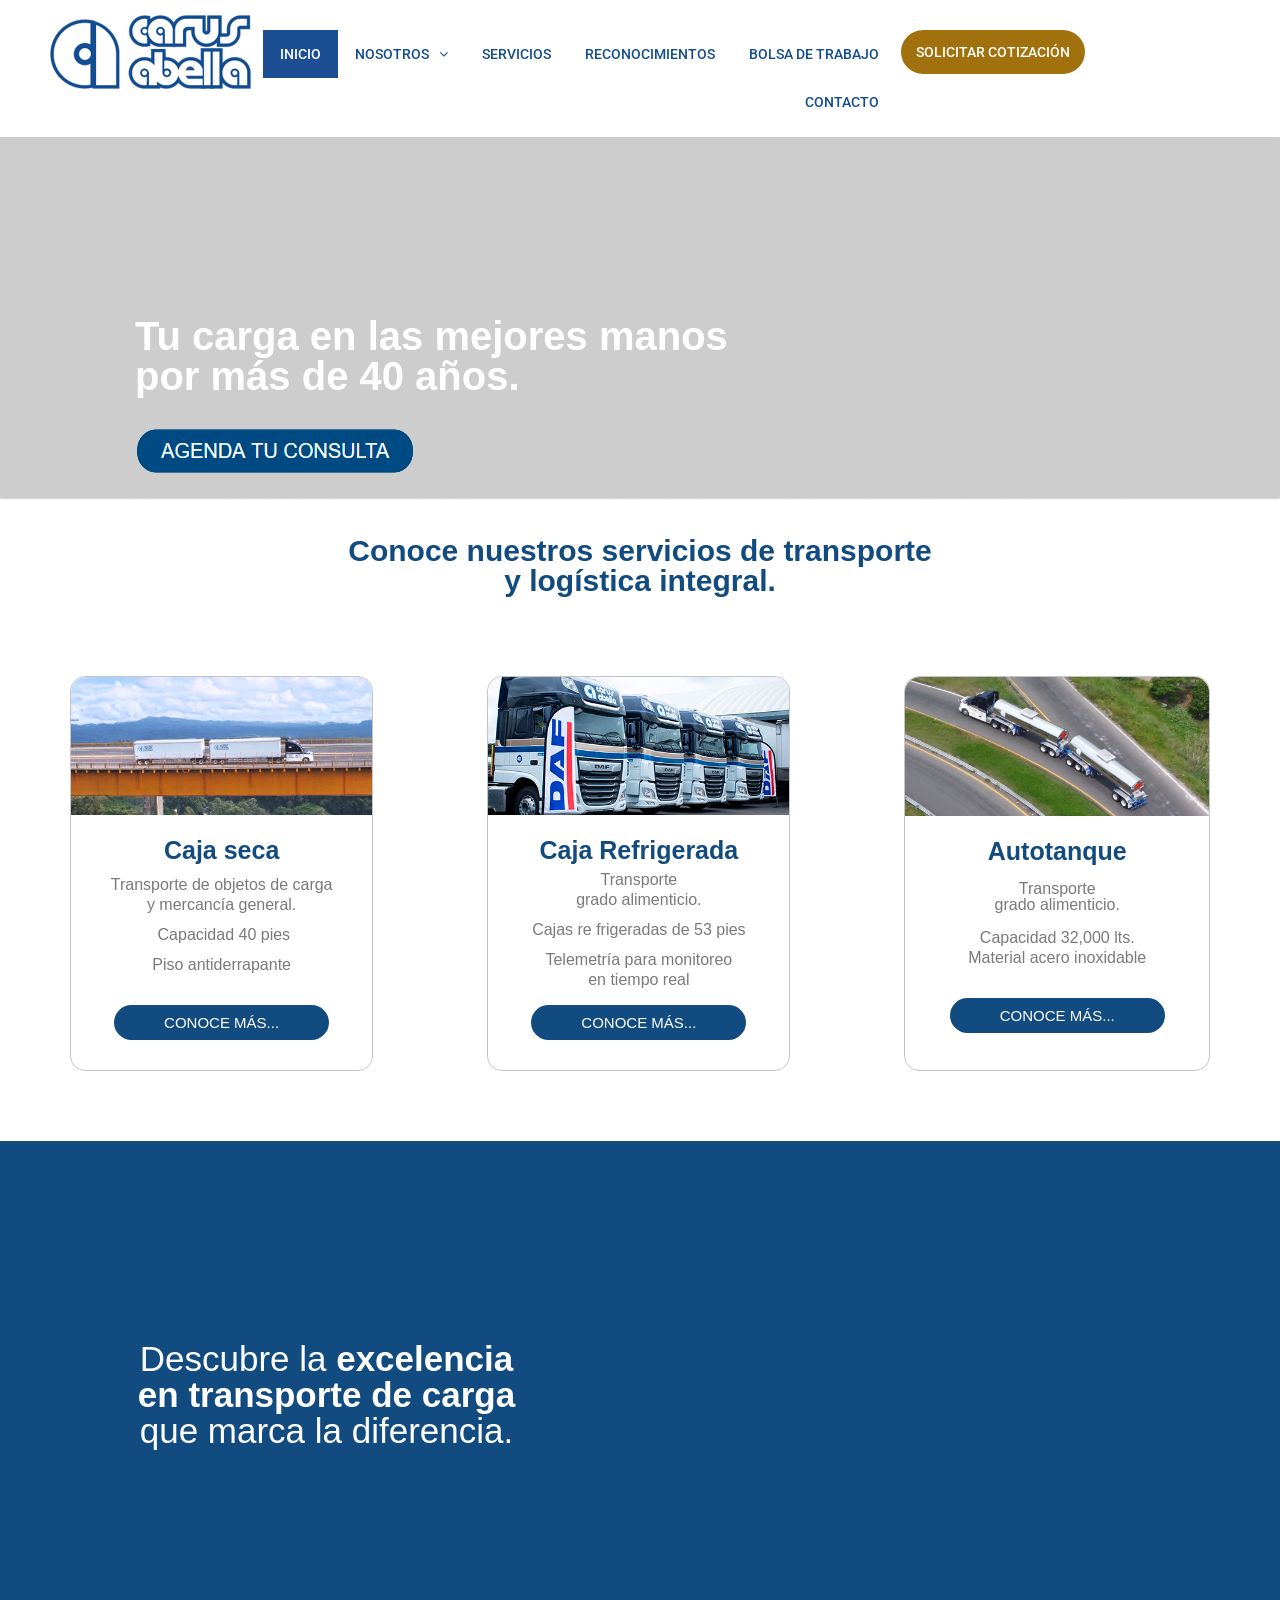
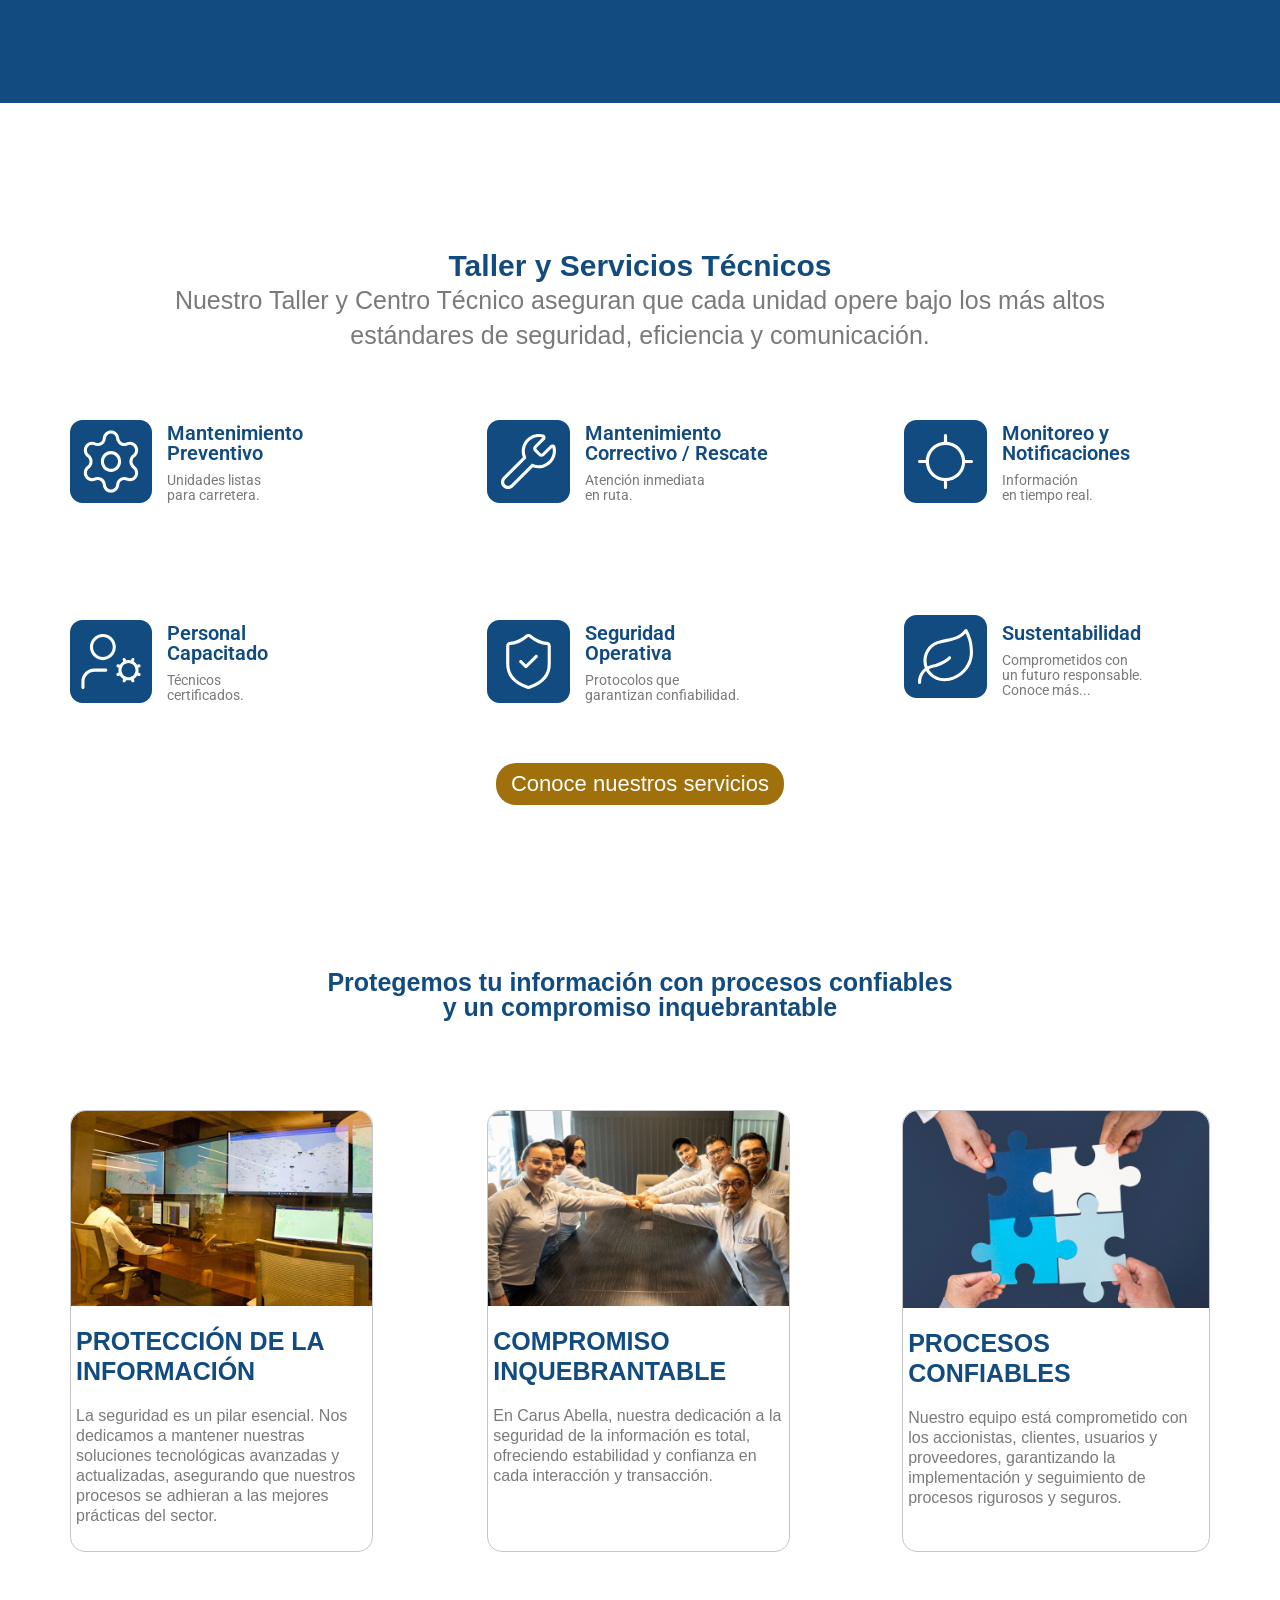
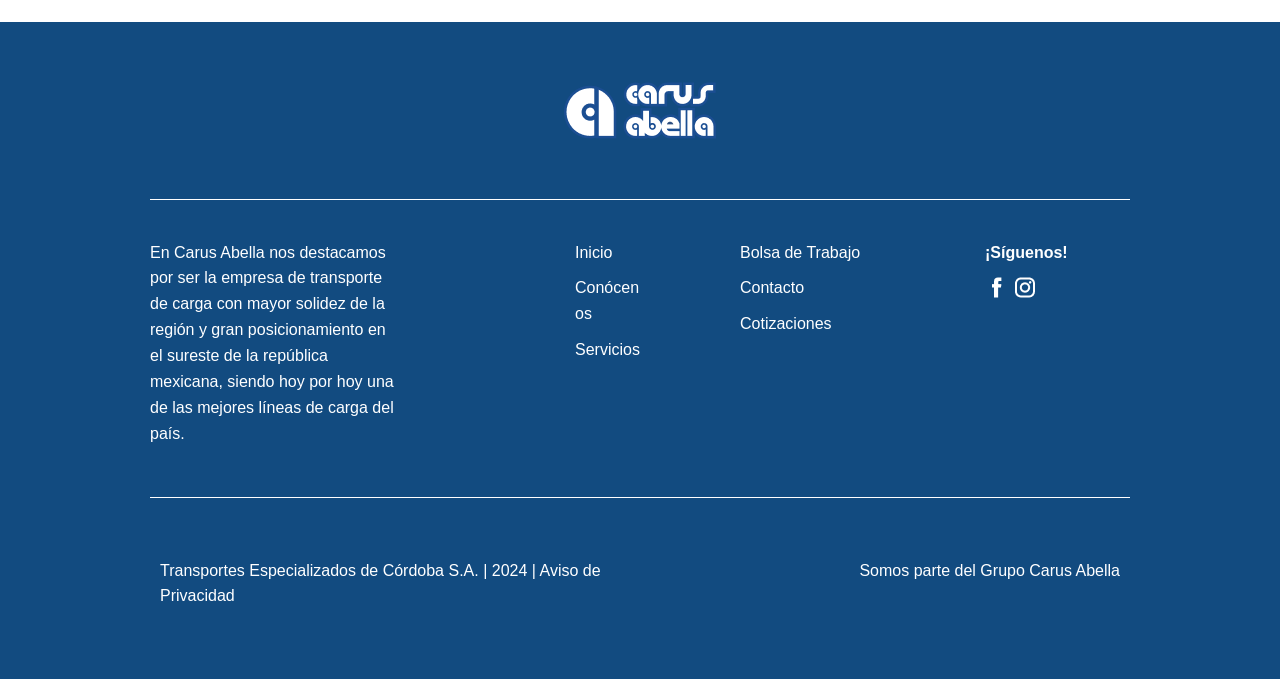
==== index.html @ 5cd4d8a4 "Subir archivos" ====
<!DOCTYPE html>
<html lang="es">

<head><meta charset="UTF-8">
	
	<meta name="viewport" content="width=device-width, initial-scale=1">
	<link rel="profile" href="http://gmpg.org/xfn/11">
		<title>Carus Abella</title>
<meta name="robots" content="max-image-preview:large">
<link rel="dns-prefetch" href="//fonts.googleapis.com">
<link rel="alternate" type="application/rss+xml" title="Carus Abella » Feed" href="./feed/index.html">
<link rel="alternate" type="application/rss+xml" title="Carus Abella » RSS de los comentarios" href="./comments/feed/index.html">
<link rel="alternate" title="oEmbed (JSON)" type="application/json+oembed" href="./wp-json/oembed/1.0/embed/index.html?url=.%2F%2F">
<link rel="alternate" title="oEmbed (XML)" type="text/xml+oembed" href="./wp-json/oembed/1.0/embed/index.html?url=.%2F%2F&amp;format=xml">
<style id="wp-img-auto-sizes-contain-inline-css">
img:is([sizes=auto i],[sizes^="auto," i]){contain-intrinsic-size:3000px 1500px}
/*# sourceURL=wp-img-auto-sizes-contain-inline-css */
</style>
<link rel="stylesheet" id="hfe-widgets-style-css" href="./wp-content/plugins/header-footer-elementor/inc/widgets-css/frontend.css?ver=2.8.8" media="all">
<link rel="stylesheet" id="bootstrap-css" href="./wp-content/themes/hestia/assets/bootstrap/css/bootstrap.min.css?ver=1.0.2" media="all">
<link rel="stylesheet" id="hestia-font-sizes-css" href="./wp-content/themes/hestia/assets/css/font-sizes.min.css?ver=3.1.8" media="all">
<style id="wp-emoji-styles-inline-css">

	img.wp-smiley, img.emoji {
		display: inline !important;
		border: none !important;
		box-shadow: none !important;
		height: 1em !important;
		width: 1em !important;
		margin: 0 0.07em !important;
		vertical-align: -0.1em !important;
		background: none !important;
		padding: 0 !important;
	}
/*# sourceURL=wp-emoji-styles-inline-css */
</style>
<style id="classic-theme-styles-inline-css">
/*! This file is auto-generated */
.wp-block-button__link{color:#fff;background-color:#32373c;border-radius:9999px;box-shadow:none;text-decoration:none;padding:calc(.667em + 2px) calc(1.333em + 2px);font-size:1.125em}.wp-block-file__button{background:#32373c;color:#fff;text-decoration:none}
/*# sourceURL=/wp-includes/css/classic-themes.min.css */
</style>
<link rel="stylesheet" id="bplugins-plyrio-css" href="./wp-content/plugins/html5-video-player/public/css/h5vp.css?ver=2.11.2" media="all">
<style id="safe-svg-svg-icon-style-inline-css">
.safe-svg-cover{text-align:center}.safe-svg-cover .safe-svg-inside{display:inline-block;max-width:100%}.safe-svg-cover svg{fill:currentColor;height:100%;max-height:100%;max-width:100%;width:100%}

/*# sourceURL=./wp-content/plugins/safe-svg/dist/safe-svg-block-frontend.css */
</style>
<link rel="stylesheet" id="h5vp-view-css" href="./wp-content/plugins/html5-video-player/build/blocks/view.css?ver=2.11.2" media="all">
<style id="global-styles-inline-css">
:root{--wp--preset--aspect-ratio--square: 1;--wp--preset--aspect-ratio--4-3: 4/3;--wp--preset--aspect-ratio--3-4: 3/4;--wp--preset--aspect-ratio--3-2: 3/2;--wp--preset--aspect-ratio--2-3: 2/3;--wp--preset--aspect-ratio--16-9: 16/9;--wp--preset--aspect-ratio--9-16: 9/16;--wp--preset--color--black: #000000;--wp--preset--color--cyan-bluish-gray: #abb8c3;--wp--preset--color--white: #ffffff;--wp--preset--color--pale-pink: #f78da7;--wp--preset--color--vivid-red: #cf2e2e;--wp--preset--color--luminous-vivid-orange: #ff6900;--wp--preset--color--luminous-vivid-amber: #fcb900;--wp--preset--color--light-green-cyan: #7bdcb5;--wp--preset--color--vivid-green-cyan: #00d084;--wp--preset--color--pale-cyan-blue: #8ed1fc;--wp--preset--color--vivid-cyan-blue: #0693e3;--wp--preset--color--vivid-purple: #9b51e0;--wp--preset--color--accent: #020000;--wp--preset--color--background-color: #ffffff;--wp--preset--color--header-gradient: #a81d84;--wp--preset--gradient--vivid-cyan-blue-to-vivid-purple: linear-gradient(135deg,rgb(6,147,227) 0%,rgb(155,81,224) 100%);--wp--preset--gradient--light-green-cyan-to-vivid-green-cyan: linear-gradient(135deg,rgb(122,220,180) 0%,rgb(0,208,130) 100%);--wp--preset--gradient--luminous-vivid-amber-to-luminous-vivid-orange: linear-gradient(135deg,rgb(252,185,0) 0%,rgb(255,105,0) 100%);--wp--preset--gradient--luminous-vivid-orange-to-vivid-red: linear-gradient(135deg,rgb(255,105,0) 0%,rgb(207,46,46) 100%);--wp--preset--gradient--very-light-gray-to-cyan-bluish-gray: linear-gradient(135deg,rgb(238,238,238) 0%,rgb(169,184,195) 100%);--wp--preset--gradient--cool-to-warm-spectrum: linear-gradient(135deg,rgb(74,234,220) 0%,rgb(151,120,209) 20%,rgb(207,42,186) 40%,rgb(238,44,130) 60%,rgb(251,105,98) 80%,rgb(254,248,76) 100%);--wp--preset--gradient--blush-light-purple: linear-gradient(135deg,rgb(255,206,236) 0%,rgb(152,150,240) 100%);--wp--preset--gradient--blush-bordeaux: linear-gradient(135deg,rgb(254,205,165) 0%,rgb(254,45,45) 50%,rgb(107,0,62) 100%);--wp--preset--gradient--luminous-dusk: linear-gradient(135deg,rgb(255,203,112) 0%,rgb(199,81,192) 50%,rgb(65,88,208) 100%);--wp--preset--gradient--pale-ocean: linear-gradient(135deg,rgb(255,245,203) 0%,rgb(182,227,212) 50%,rgb(51,167,181) 100%);--wp--preset--gradient--electric-grass: linear-gradient(135deg,rgb(202,248,128) 0%,rgb(113,206,126) 100%);--wp--preset--gradient--midnight: linear-gradient(135deg,rgb(2,3,129) 0%,rgb(40,116,252) 100%);--wp--preset--font-size--small: 13px;--wp--preset--font-size--medium: 20px;--wp--preset--font-size--large: 36px;--wp--preset--font-size--x-large: 42px;--wp--preset--spacing--20: 0.44rem;--wp--preset--spacing--30: 0.67rem;--wp--preset--spacing--40: 1rem;--wp--preset--spacing--50: 1.5rem;--wp--preset--spacing--60: 2.25rem;--wp--preset--spacing--70: 3.38rem;--wp--preset--spacing--80: 5.06rem;--wp--preset--shadow--natural: 6px 6px 9px rgba(0, 0, 0, 0.2);--wp--preset--shadow--deep: 12px 12px 50px rgba(0, 0, 0, 0.4);--wp--preset--shadow--sharp: 6px 6px 0px rgba(0, 0, 0, 0.2);--wp--preset--shadow--outlined: 6px 6px 0px -3px rgb(255, 255, 255), 6px 6px rgb(0, 0, 0);--wp--preset--shadow--crisp: 6px 6px 0px rgb(0, 0, 0);}:where(body) { margin: 0; }:where(.is-layout-flex){gap: 0.5em;}:where(.is-layout-grid){gap: 0.5em;}body .is-layout-flex{display: flex;}.is-layout-flex{flex-wrap: wrap;align-items: center;}.is-layout-flex > :is(*, div){margin: 0;}body .is-layout-grid{display: grid;}.is-layout-grid > :is(*, div){margin: 0;}body{padding-top: 0px;padding-right: 0px;padding-bottom: 0px;padding-left: 0px;}:root :where(.wp-element-button, .wp-block-button__link){background-color: #32373c;border-width: 0;color: #fff;font-family: inherit;font-size: inherit;font-style: inherit;font-weight: inherit;letter-spacing: inherit;line-height: inherit;padding-top: calc(0.667em + 2px);padding-right: calc(1.333em + 2px);padding-bottom: calc(0.667em + 2px);padding-left: calc(1.333em + 2px);text-decoration: none;text-transform: inherit;}.has-black-color{color: var(--wp--preset--color--black) !important;}.has-cyan-bluish-gray-color{color: var(--wp--preset--color--cyan-bluish-gray) !important;}.has-white-color{color: var(--wp--preset--color--white) !important;}.has-pale-pink-color{color: var(--wp--preset--color--pale-pink) !important;}.has-vivid-red-color{color: var(--wp--preset--color--vivid-red) !important;}.has-luminous-vivid-orange-color{color: var(--wp--preset--color--luminous-vivid-orange) !important;}.has-luminous-vivid-amber-color{color: var(--wp--preset--color--luminous-vivid-amber) !important;}.has-light-green-cyan-color{color: var(--wp--preset--color--light-green-cyan) !important;}.has-vivid-green-cyan-color{color: var(--wp--preset--color--vivid-green-cyan) !important;}.has-pale-cyan-blue-color{color: var(--wp--preset--color--pale-cyan-blue) !important;}.has-vivid-cyan-blue-color{color: var(--wp--preset--color--vivid-cyan-blue) !important;}.has-vivid-purple-color{color: var(--wp--preset--color--vivid-purple) !important;}.has-accent-color{color: var(--wp--preset--color--accent) !important;}.has-background-color-color{color: var(--wp--preset--color--background-color) !important;}.has-header-gradient-color{color: var(--wp--preset--color--header-gradient) !important;}.has-black-background-color{background-color: var(--wp--preset--color--black) !important;}.has-cyan-bluish-gray-background-color{background-color: var(--wp--preset--color--cyan-bluish-gray) !important;}.has-white-background-color{background-color: var(--wp--preset--color--white) !important;}.has-pale-pink-background-color{background-color: var(--wp--preset--color--pale-pink) !important;}.has-vivid-red-background-color{background-color: var(--wp--preset--color--vivid-red) !important;}.has-luminous-vivid-orange-background-color{background-color: var(--wp--preset--color--luminous-vivid-orange) !important;}.has-luminous-vivid-amber-background-color{background-color: var(--wp--preset--color--luminous-vivid-amber) !important;}.has-light-green-cyan-background-color{background-color: var(--wp--preset--color--light-green-cyan) !important;}.has-vivid-green-cyan-background-color{background-color: var(--wp--preset--color--vivid-green-cyan) !important;}.has-pale-cyan-blue-background-color{background-color: var(--wp--preset--color--pale-cyan-blue) !important;}.has-vivid-cyan-blue-background-color{background-color: var(--wp--preset--color--vivid-cyan-blue) !important;}.has-vivid-purple-background-color{background-color: var(--wp--preset--color--vivid-purple) !important;}.has-accent-background-color{background-color: var(--wp--preset--color--accent) !important;}.has-background-color-background-color{background-color: var(--wp--preset--color--background-color) !important;}.has-header-gradient-background-color{background-color: var(--wp--preset--color--header-gradient) !important;}.has-black-border-color{border-color: var(--wp--preset--color--black) !important;}.has-cyan-bluish-gray-border-color{border-color: var(--wp--preset--color--cyan-bluish-gray) !important;}.has-white-border-color{border-color: var(--wp--preset--color--white) !important;}.has-pale-pink-border-color{border-color: var(--wp--preset--color--pale-pink) !important;}.has-vivid-red-border-color{border-color: var(--wp--preset--color--vivid-red) !important;}.has-luminous-vivid-orange-border-color{border-color: var(--wp--preset--color--luminous-vivid-orange) !important;}.has-luminous-vivid-amber-border-color{border-color: var(--wp--preset--color--luminous-vivid-amber) !important;}.has-light-green-cyan-border-color{border-color: var(--wp--preset--color--light-green-cyan) !important;}.has-vivid-green-cyan-border-color{border-color: var(--wp--preset--color--vivid-green-cyan) !important;}.has-pale-cyan-blue-border-color{border-color: var(--wp--preset--color--pale-cyan-blue) !important;}.has-vivid-cyan-blue-border-color{border-color: var(--wp--preset--color--vivid-cyan-blue) !important;}.has-vivid-purple-border-color{border-color: var(--wp--preset--color--vivid-purple) !important;}.has-accent-border-color{border-color: var(--wp--preset--color--accent) !important;}.has-background-color-border-color{border-color: var(--wp--preset--color--background-color) !important;}.has-header-gradient-border-color{border-color: var(--wp--preset--color--header-gradient) !important;}.has-vivid-cyan-blue-to-vivid-purple-gradient-background{background: var(--wp--preset--gradient--vivid-cyan-blue-to-vivid-purple) !important;}.has-light-green-cyan-to-vivid-green-cyan-gradient-background{background: var(--wp--preset--gradient--light-green-cyan-to-vivid-green-cyan) !important;}.has-luminous-vivid-amber-to-luminous-vivid-orange-gradient-background{background: var(--wp--preset--gradient--luminous-vivid-amber-to-luminous-vivid-orange) !important;}.has-luminous-vivid-orange-to-vivid-red-gradient-background{background: var(--wp--preset--gradient--luminous-vivid-orange-to-vivid-red) !important;}.has-very-light-gray-to-cyan-bluish-gray-gradient-background{background: var(--wp--preset--gradient--very-light-gray-to-cyan-bluish-gray) !important;}.has-cool-to-warm-spectrum-gradient-background{background: var(--wp--preset--gradient--cool-to-warm-spectrum) !important;}.has-blush-light-purple-gradient-background{background: var(--wp--preset--gradient--blush-light-purple) !important;}.has-blush-bordeaux-gradient-background{background: var(--wp--preset--gradient--blush-bordeaux) !important;}.has-luminous-dusk-gradient-background{background: var(--wp--preset--gradient--luminous-dusk) !important;}.has-pale-ocean-gradient-background{background: var(--wp--preset--gradient--pale-ocean) !important;}.has-electric-grass-gradient-background{background: var(--wp--preset--gradient--electric-grass) !important;}.has-midnight-gradient-background{background: var(--wp--preset--gradient--midnight) !important;}.has-small-font-size{font-size: var(--wp--preset--font-size--small) !important;}.has-medium-font-size{font-size: var(--wp--preset--font-size--medium) !important;}.has-large-font-size{font-size: var(--wp--preset--font-size--large) !important;}.has-x-large-font-size{font-size: var(--wp--preset--font-size--x-large) !important;}
:root :where(.wp-block-icon svg){width: 24px;}
:where(.wp-block-post-template.is-layout-flex){gap: 1.25em;}:where(.wp-block-post-template.is-layout-grid){gap: 1.25em;}
:where(.wp-block-term-template.is-layout-flex){gap: 1.25em;}:where(.wp-block-term-template.is-layout-grid){gap: 1.25em;}
:where(.wp-block-columns.is-layout-flex){gap: 2em;}:where(.wp-block-columns.is-layout-grid){gap: 2em;}
:root :where(.wp-block-pullquote){font-size: 1.5em;line-height: 1.6;}
/*# sourceURL=global-styles-inline-css */
</style>
<link rel="stylesheet" id="menu-image-css" href="./wp-content/plugins/menu-image/includes/css/menu-image.css?ver=3.13" media="all">
<link rel="stylesheet" id="dashicons-css" href="./wp-includes/css/dashicons.min.css?ver=7.0" media="all">
<link rel="stylesheet" id="hfe-style-css" href="./wp-content/plugins/header-footer-elementor/assets/css/header-footer-elementor.css?ver=2.8.8" media="all">
<link rel="stylesheet" id="elementor-frontend-css" href="./wp-content/plugins/elementor/assets/css/frontend.min.css?ver=4.0.9" media="all">
<style id="elementor-frontend-inline-css">
.elementor-kit-5{--e-global-color-primary:#6EC1E4;--e-global-color-secondary:#54595F;--e-global-color-text:#7A7A7A;--e-global-color-accent:#61CE70;--e-global-typography-primary-font-family:"Roboto";--e-global-typography-primary-font-weight:600;--e-global-typography-secondary-font-family:"Roboto Slab";--e-global-typography-secondary-font-weight:400;--e-global-typography-text-font-family:"Roboto";--e-global-typography-text-font-weight:400;--e-global-typography-accent-font-family:"Roboto";--e-global-typography-accent-font-weight:500;}.elementor-section.elementor-section-boxed > .elementor-container{max-width:1140px;}.e-con{--container-max-width:1140px;}.elementor-widget:not(:last-child){margin-block-end:20px;}.elementor-element{--widgets-spacing:20px 20px;--widgets-spacing-row:20px;--widgets-spacing-column:20px;}{}h1.entry-title{display:var(--page-title-display);}@media(max-width:1024px){.elementor-section.elementor-section-boxed > .elementor-container{max-width:1024px;}.e-con{--container-max-width:1024px;}}@media(max-width:767px){.elementor-section.elementor-section-boxed > .elementor-container{max-width:767px;}.e-con{--container-max-width:767px;}}
.elementor-73 .elementor-element.elementor-element-17cefe1{transition:background 0.3s, border 0.3s, border-radius 0.3s, box-shadow 0.3s;}.elementor-73 .elementor-element.elementor-element-17cefe1 > .elementor-background-overlay{transition:background 0.3s, border-radius 0.3s, opacity 0.3s;}.elementor-widget-text-editor{font-family:var( --e-global-typography-text-font-family ), Sans-serif;font-weight:var( --e-global-typography-text-font-weight );color:var( --e-global-color-text );}.elementor-widget-text-editor.elementor-drop-cap-view-stacked .elementor-drop-cap{background-color:var( --e-global-color-primary );}.elementor-widget-text-editor.elementor-drop-cap-view-framed .elementor-drop-cap, .elementor-widget-text-editor.elementor-drop-cap-view-default .elementor-drop-cap{color:var( --e-global-color-primary );border-color:var( --e-global-color-primary );}.elementor-73 .elementor-element.elementor-element-6e03556 > .elementor-widget-container{padding:0px 0px 0px 135px;}.elementor-73 .elementor-element.elementor-element-6e03556{top:20vh;z-index:3;font-family:"Arial", Sans-serif;font-size:40px;font-weight:700;line-height:40px;color:#FFFFFF;}.elementor-73 .elementor-element.elementor-element-e4abe1d{transition:background 0.3s, border 0.3s, border-radius 0.3s, box-shadow 0.3s;margin-top:0px;margin-bottom:0px;padding:0px 0px 0px 0px;}.elementor-73 .elementor-element.elementor-element-e4abe1d > .elementor-background-overlay{transition:background 0.3s, border-radius 0.3s, opacity 0.3s;}.elementor-73 .elementor-element.elementor-element-7eb2061 > .elementor-element-populated{margin:-0px -0px -0px -0px;--e-column-margin-right:-0px;--e-column-margin-left:-0px;padding:0px 0px 0px 0px;}.elementor-73 .elementor-element.elementor-element-82d68b0 > .elementor-widget-container{margin:-120px 0px 0px 0px;}.elementor-73 .elementor-element.elementor-element-82d68b0 .elementor-wrapper{--video-aspect-ratio:2.33333;filter:brightness( 100% ) contrast( 100% ) saturate( 100% ) blur( 0px ) hue-rotate( 0deg );}.elementor-widget-image .widget-image-caption{color:var( --e-global-color-text );font-family:var( --e-global-typography-text-font-family ), Sans-serif;font-weight:var( --e-global-typography-text-font-weight );}body:not(.rtl) .elementor-73 .elementor-element.elementor-element-983b55d{left:0px;}body.rtl .elementor-73 .elementor-element.elementor-element-983b55d{right:0px;}.elementor-73 .elementor-element.elementor-element-983b55d{top:0px;z-index:1;}.elementor-73 .elementor-element.elementor-element-ad6b28a > .elementor-widget-container{padding:0px 0px 0px 135px;}body:not(.rtl) .elementor-73 .elementor-element.elementor-element-ad6b28a{left:0px;}body.rtl .elementor-73 .elementor-element.elementor-element-ad6b28a{right:0px;}.elementor-73 .elementor-element.elementor-element-ad6b28a{top:31vh;z-index:3;}.elementor-73 .elementor-element.elementor-element-fa18798:not(.elementor-motion-effects-element-type-background), .elementor-73 .elementor-element.elementor-element-fa18798 > .elementor-motion-effects-container > .elementor-motion-effects-layer{background-color:#FFFFFF;}.elementor-73 .elementor-element.elementor-element-fa18798{transition:background 0.3s, border 0.3s, border-radius 0.3s, box-shadow 0.3s;margin-top:-130px;margin-bottom:0px;}.elementor-73 .elementor-element.elementor-element-fa18798 > .elementor-background-overlay{transition:background 0.3s, border-radius 0.3s, opacity 0.3s;}.elementor-73 .elementor-element.elementor-element-ea4f70c{--spacer-size:50px;}.elementor-73 .elementor-element.elementor-element-afc89ee:not(.elementor-motion-effects-element-type-background), .elementor-73 .elementor-element.elementor-element-afc89ee > .elementor-motion-effects-container > .elementor-motion-effects-layer{background-color:#FFFFFF;}.elementor-73 .elementor-element.elementor-element-afc89ee{transition:background 0.3s, border 0.3s, border-radius 0.3s, box-shadow 0.3s;}.elementor-73 .elementor-element.elementor-element-afc89ee > .elementor-background-overlay{transition:background 0.3s, border-radius 0.3s, opacity 0.3s;}.elementor-73 .elementor-element.elementor-element-81de5d1{text-align:center;font-family:"Arial", Sans-serif;font-size:30px;font-weight:400;line-height:30px;}.elementor-73 .elementor-element.elementor-element-9777c4f{--spacer-size:50px;}.elementor-73 .elementor-element.elementor-element-eb879f0 > .elementor-element-populated{border-style:solid;border-width:1px 1px 1px 1px;border-color:#C5C5C9;}.elementor-73 .elementor-element.elementor-element-eb879f0 > .elementor-element-populated, .elementor-73 .elementor-element.elementor-element-eb879f0 > .elementor-element-populated > .elementor-background-overlay, .elementor-73 .elementor-element.elementor-element-eb879f0 > .elementor-background-slideshow{border-radius:15px 15px 15px 15px;}.elementor-73 .elementor-element.elementor-element-b59f203 img{border-radius:15px 15px 0px 0px;}.elementor-73 .elementor-element.elementor-element-1a89e5e > .elementor-widget-container{margin:0px 0px -15px 0px;}.elementor-73 .elementor-element.elementor-element-1a89e5e{text-align:center;font-family:"Arial", Sans-serif;font-size:25px;font-weight:400;line-height:30px;}.elementor-73 .elementor-element.elementor-element-4912856 > .elementor-widget-container{margin:0px 0px -15px 0px;}.elementor-73 .elementor-element.elementor-element-4912856{text-align:center;font-family:"Arial", Sans-serif;font-size:16px;font-weight:400;line-height:10px;}.elementor-73 .elementor-element.elementor-element-c3e8e56{text-align:center;font-family:"Arial", Sans-serif;font-size:16px;font-weight:400;line-height:20px;}.elementor-widget-button .elementor-button{background-color:var( --e-global-color-accent );font-family:var( --e-global-typography-accent-font-family ), Sans-serif;font-weight:var( --e-global-typography-accent-font-weight );}.elementor-73 .elementor-element.elementor-element-d89ccbf .elementor-button{background-color:#124B80;font-family:"Arial", Sans-serif;font-size:15px;font-weight:normal;border-radius:20px 20px 20px 20px;padding:10px 50px 10px 50px;}.elementor-73 .elementor-element.elementor-element-d89ccbf > .elementor-widget-container{padding:0px 0px 30px 0px;}.elementor-73 .elementor-element.elementor-element-f102856 > .elementor-element-populated{border-style:solid;border-width:1px 1px 1px 1px;border-color:#C5C5C9;}.elementor-73 .elementor-element.elementor-element-f102856 > .elementor-element-populated, .elementor-73 .elementor-element.elementor-element-f102856 > .elementor-element-populated > .elementor-background-overlay, .elementor-73 .elementor-element.elementor-element-f102856 > .elementor-background-slideshow{border-radius:15px 15px 15px 15px;}.elementor-73 .elementor-element.elementor-element-7b02eaa img{border-radius:15px 15px 0px 0px;}.elementor-73 .elementor-element.elementor-element-a23c271 > .elementor-widget-container{margin:0px 0px -15px 0px;}.elementor-73 .elementor-element.elementor-element-a23c271{text-align:center;font-family:"Arial", Sans-serif;font-size:25px;font-weight:400;line-height:30px;}.elementor-73 .elementor-element.elementor-element-9a52db9 > .elementor-widget-container{margin:0px 0px -15px 0px;}.elementor-73 .elementor-element.elementor-element-9a52db9{text-align:center;font-family:"Arial", Sans-serif;font-size:16px;font-weight:400;line-height:20px;}.elementor-73 .elementor-element.elementor-element-cc590b9 .elementor-button{background-color:#124B80;font-family:"Arial", Sans-serif;font-size:15px;font-weight:500;border-radius:20px 20px 20px 20px;padding:10px 50px 10px 50px;}.elementor-73 .elementor-element.elementor-element-cc590b9 > .elementor-widget-container{padding:0px 0px 0px 0px;}.elementor-73 .elementor-element.elementor-element-347247f > .elementor-element-populated{border-style:solid;border-width:1px 1px 1px 1px;border-color:#C5C5C9;}.elementor-73 .elementor-element.elementor-element-347247f > .elementor-element-populated, .elementor-73 .elementor-element.elementor-element-347247f > .elementor-element-populated > .elementor-background-overlay, .elementor-73 .elementor-element.elementor-element-347247f > .elementor-background-slideshow{border-radius:15px 15px 15px 15px;}.elementor-73 .elementor-element.elementor-element-a77747b img{border-radius:15px 15px 0px 0px;}.elementor-73 .elementor-element.elementor-element-09e9373 > .elementor-widget-container{margin:0px 0px -15px 0px;}.elementor-73 .elementor-element.elementor-element-09e9373{text-align:center;font-family:"Arial", Sans-serif;font-size:25px;font-weight:400;line-height:30px;}.elementor-73 .elementor-element.elementor-element-00f8475 > .elementor-widget-container{margin:0px 0px -15px 0px;}.elementor-73 .elementor-element.elementor-element-00f8475{text-align:center;font-family:"Arial", Sans-serif;font-size:16px;font-weight:400;line-height:16px;}.elementor-73 .elementor-element.elementor-element-1e71da2{text-align:center;font-family:"Arial", Sans-serif;font-size:16px;font-weight:400;line-height:20px;}.elementor-73 .elementor-element.elementor-element-a37f6b7 .elementor-button{background-color:#124B80;font-family:"Arial", Sans-serif;font-size:15px;font-weight:500;border-radius:20px 20px 20px 20px;padding:10px 50px 10px 50px;}.elementor-73 .elementor-element.elementor-element-a37f6b7 > .elementor-widget-container{padding:0px 0px 0px 0px;}.elementor-73 .elementor-element.elementor-element-b294ad8{--spacer-size:50px;}.elementor-73 .elementor-element.elementor-element-ce2241d:not(.elementor-motion-effects-element-type-background), .elementor-73 .elementor-element.elementor-element-ce2241d > .elementor-motion-effects-container > .elementor-motion-effects-layer{background-color:#124B80;}.elementor-73 .elementor-element.elementor-element-ce2241d{transition:background 0.3s, border 0.3s, border-radius 0.3s, box-shadow 0.3s;padding:100px 0px 100px 0px;}.elementor-73 .elementor-element.elementor-element-ce2241d > .elementor-background-overlay{transition:background 0.3s, border-radius 0.3s, opacity 0.3s;}.elementor-73 .elementor-element.elementor-element-8644e7a{--spacer-size:70px;}.elementor-73 .elementor-element.elementor-element-3e06cd6{text-align:center;font-family:"Arial", Sans-serif;font-size:35px;font-weight:400;line-height:36px;color:#FFFFFF;}.elementor-73 .elementor-element.elementor-element-26ecc69{--spacer-size:50px;}.elementor-73 .elementor-element.elementor-element-1ba20b0 .elementor-wrapper{--video-aspect-ratio:1.77777;}.elementor-73 .elementor-element.elementor-element-3437fd5{--spacer-size:50px;}.elementor-73 .elementor-element.elementor-element-43aa622{--spacer-size:50px;}.elementor-73 .elementor-element.elementor-element-143c55b > .elementor-widget-container{margin:0px 0px -20px 0px;padding:0px 0px 0px 0px;}.elementor-73 .elementor-element.elementor-element-143c55b{text-align:center;font-family:"Arial", Sans-serif;font-size:30px;font-weight:400;line-height:25px;}.elementor-73 .elementor-element.elementor-element-45da916{text-align:center;font-family:"Arial", Sans-serif;font-size:25px;font-weight:400;line-height:25px;}.elementor-73 .elementor-element.elementor-element-f67c7e2{padding:0px 0px 100px 0px;}.elementor-73 .elementor-element.elementor-element-dd5d895 > .elementor-element-populated{border-style:none;}.elementor-73 .elementor-element.elementor-element-dd5d895 > .elementor-element-populated, .elementor-73 .elementor-element.elementor-element-dd5d895 > .elementor-element-populated > .elementor-background-overlay, .elementor-73 .elementor-element.elementor-element-dd5d895 > .elementor-background-slideshow{border-radius:15px 15px 15px 15px;}.elementor-widget-image-box .elementor-image-box-title{font-family:var( --e-global-typography-primary-font-family ), Sans-serif;font-weight:var( --e-global-typography-primary-font-weight );color:var( --e-global-color-primary );}.elementor-widget-image-box:has(:hover) .elementor-image-box-title,
					 .elementor-widget-image-box:has(:focus) .elementor-image-box-title{color:var( --e-global-color-primary );}.elementor-widget-image-box .elementor-image-box-description{font-family:var( --e-global-typography-text-font-family ), Sans-serif;font-weight:var( --e-global-typography-text-font-weight );color:var( --e-global-color-text );}.elementor-73 .elementor-element.elementor-element-383cc22.elementor-position-right .elementor-image-box-img{margin-left:15px;}.elementor-73 .elementor-element.elementor-element-383cc22.elementor-position-left .elementor-image-box-img{margin-right:15px;}.elementor-73 .elementor-element.elementor-element-383cc22.elementor-position-top .elementor-image-box-img{margin-bottom:15px;}.elementor-73 .elementor-element.elementor-element-383cc22 .elementor-image-box-wrapper .elementor-image-box-img{width:40%;}.elementor-73 .elementor-element.elementor-element-383cc22 .elementor-image-box-img img{transition-duration:0.3s;}.elementor-73 .elementor-element.elementor-element-383cc22 .elementor-image-box-title{font-family:"Roboto", Sans-serif;font-size:20px;font-weight:600;line-height:20px;color:#124B80;}.elementor-73 .elementor-element.elementor-element-383cc22:has(:hover) .elementor-image-box-title,
					 .elementor-73 .elementor-element.elementor-element-383cc22:has(:focus) .elementor-image-box-title{color:#124B80;}.elementor-73 .elementor-element.elementor-element-383cc22 .elementor-image-box-description{font-family:"Roboto", Sans-serif;font-weight:400;line-height:15px;}.elementor-73 .elementor-element.elementor-element-a0d5b8a > .elementor-element-populated, .elementor-73 .elementor-element.elementor-element-a0d5b8a > .elementor-element-populated > .elementor-background-overlay, .elementor-73 .elementor-element.elementor-element-a0d5b8a > .elementor-background-slideshow{border-radius:15px 15px 15px 15px;}.elementor-73 .elementor-element.elementor-element-b9eca75.elementor-position-right .elementor-image-box-img{margin-left:15px;}.elementor-73 .elementor-element.elementor-element-b9eca75.elementor-position-left .elementor-image-box-img{margin-right:15px;}.elementor-73 .elementor-element.elementor-element-b9eca75.elementor-position-top .elementor-image-box-img{margin-bottom:15px;}.elementor-73 .elementor-element.elementor-element-b9eca75 .elementor-image-box-wrapper .elementor-image-box-img{width:40%;}.elementor-73 .elementor-element.elementor-element-b9eca75 .elementor-image-box-img img{transition-duration:0.3s;}.elementor-73 .elementor-element.elementor-element-b9eca75 .elementor-image-box-title{font-family:"Roboto", Sans-serif;font-size:20px;font-weight:600;line-height:20px;color:#124B80;}.elementor-73 .elementor-element.elementor-element-b9eca75:has(:hover) .elementor-image-box-title,
					 .elementor-73 .elementor-element.elementor-element-b9eca75:has(:focus) .elementor-image-box-title{color:#124B80;}.elementor-73 .elementor-element.elementor-element-b9eca75 .elementor-image-box-description{font-family:"Roboto", Sans-serif;font-weight:400;line-height:15px;}.elementor-73 .elementor-element.elementor-element-0c459a8 > .elementor-element-populated, .elementor-73 .elementor-element.elementor-element-0c459a8 > .elementor-element-populated > .elementor-background-overlay, .elementor-73 .elementor-element.elementor-element-0c459a8 > .elementor-background-slideshow{border-radius:15px 15px 15px 15px;}.elementor-73 .elementor-element.elementor-element-27f68da.elementor-position-right .elementor-image-box-img{margin-left:15px;}.elementor-73 .elementor-element.elementor-element-27f68da.elementor-position-left .elementor-image-box-img{margin-right:15px;}.elementor-73 .elementor-element.elementor-element-27f68da.elementor-position-top .elementor-image-box-img{margin-bottom:15px;}.elementor-73 .elementor-element.elementor-element-27f68da .elementor-image-box-wrapper .elementor-image-box-img{width:40%;}.elementor-73 .elementor-element.elementor-element-27f68da .elementor-image-box-img img{transition-duration:0.3s;}.elementor-73 .elementor-element.elementor-element-27f68da .elementor-image-box-title{font-family:"Roboto", Sans-serif;font-size:20px;font-weight:600;line-height:20px;color:#124B80;}.elementor-73 .elementor-element.elementor-element-27f68da:has(:hover) .elementor-image-box-title,
					 .elementor-73 .elementor-element.elementor-element-27f68da:has(:focus) .elementor-image-box-title{color:#124B80;}.elementor-73 .elementor-element.elementor-element-27f68da .elementor-image-box-description{font-family:"Roboto", Sans-serif;font-weight:400;line-height:15px;}.elementor-73 .elementor-element.elementor-element-816d772{padding:0px 0px 50px 0px;}.elementor-73 .elementor-element.elementor-element-987a3df > .elementor-element-populated, .elementor-73 .elementor-element.elementor-element-987a3df > .elementor-element-populated > .elementor-background-overlay, .elementor-73 .elementor-element.elementor-element-987a3df > .elementor-background-slideshow{border-radius:15px 15px 15px 15px;}.elementor-73 .elementor-element.elementor-element-8045353.elementor-position-right .elementor-image-box-img{margin-left:15px;}.elementor-73 .elementor-element.elementor-element-8045353.elementor-position-left .elementor-image-box-img{margin-right:15px;}.elementor-73 .elementor-element.elementor-element-8045353.elementor-position-top .elementor-image-box-img{margin-bottom:15px;}.elementor-73 .elementor-element.elementor-element-8045353 .elementor-image-box-wrapper .elementor-image-box-img{width:40%;}.elementor-73 .elementor-element.elementor-element-8045353 .elementor-image-box-img img{transition-duration:0.3s;}.elementor-73 .elementor-element.elementor-element-8045353 .elementor-image-box-title{font-family:"Roboto", Sans-serif;font-size:20px;font-weight:600;line-height:20px;color:#124B80;}.elementor-73 .elementor-element.elementor-element-8045353:has(:hover) .elementor-image-box-title,
					 .elementor-73 .elementor-element.elementor-element-8045353:has(:focus) .elementor-image-box-title{color:#124B80;}.elementor-73 .elementor-element.elementor-element-8045353 .elementor-image-box-description{font-family:"Roboto", Sans-serif;font-weight:400;line-height:15px;}.elementor-73 .elementor-element.elementor-element-e3dfe29 > .elementor-element-populated, .elementor-73 .elementor-element.elementor-element-e3dfe29 > .elementor-element-populated > .elementor-background-overlay, .elementor-73 .elementor-element.elementor-element-e3dfe29 > .elementor-background-slideshow{border-radius:15px 15px 15px 15px;}.elementor-73 .elementor-element.elementor-element-4e20cb0.elementor-position-right .elementor-image-box-img{margin-left:15px;}.elementor-73 .elementor-element.elementor-element-4e20cb0.elementor-position-left .elementor-image-box-img{margin-right:15px;}.elementor-73 .elementor-element.elementor-element-4e20cb0.elementor-position-top .elementor-image-box-img{margin-bottom:15px;}.elementor-73 .elementor-element.elementor-element-4e20cb0 .elementor-image-box-wrapper .elementor-image-box-img{width:40%;}.elementor-73 .elementor-element.elementor-element-4e20cb0 .elementor-image-box-img img{transition-duration:0.3s;}.elementor-73 .elementor-element.elementor-element-4e20cb0 .elementor-image-box-title{font-family:"Roboto", Sans-serif;font-size:20px;font-weight:600;line-height:20px;color:#124B80;}.elementor-73 .elementor-element.elementor-element-4e20cb0:has(:hover) .elementor-image-box-title,
					 .elementor-73 .elementor-element.elementor-element-4e20cb0:has(:focus) .elementor-image-box-title{color:#124B80;}.elementor-73 .elementor-element.elementor-element-4e20cb0 .elementor-image-box-description{font-family:"Roboto", Sans-serif;font-weight:400;line-height:15px;}.elementor-73 .elementor-element.elementor-element-84b8392 > .elementor-element-populated, .elementor-73 .elementor-element.elementor-element-84b8392 > .elementor-element-populated > .elementor-background-overlay, .elementor-73 .elementor-element.elementor-element-84b8392 > .elementor-background-slideshow{border-radius:15px 15px 15px 15px;}.elementor-73 .elementor-element.elementor-element-faa6064.elementor-position-right .elementor-image-box-img{margin-left:15px;}.elementor-73 .elementor-element.elementor-element-faa6064.elementor-position-left .elementor-image-box-img{margin-right:15px;}.elementor-73 .elementor-element.elementor-element-faa6064.elementor-position-top .elementor-image-box-img{margin-bottom:15px;}.elementor-73 .elementor-element.elementor-element-faa6064 .elementor-image-box-wrapper .elementor-image-box-img{width:40%;}.elementor-73 .elementor-element.elementor-element-faa6064 .elementor-image-box-img img{transition-duration:0.3s;}.elementor-73 .elementor-element.elementor-element-faa6064 .elementor-image-box-title{font-family:"Roboto", Sans-serif;font-size:20px;font-weight:600;line-height:20px;color:#124B80;}.elementor-73 .elementor-element.elementor-element-faa6064:has(:hover) .elementor-image-box-title,
					 .elementor-73 .elementor-element.elementor-element-faa6064:has(:focus) .elementor-image-box-title{color:#124B80;}.elementor-73 .elementor-element.elementor-element-faa6064 .elementor-image-box-description{font-family:"Roboto", Sans-serif;font-weight:400;line-height:15px;}.elementor-73 .elementor-element.elementor-element-8d2afc7 .elementor-button{background-color:#A0700C;font-family:"Arial", Sans-serif;font-size:22px;font-weight:500;border-radius:20px 20px 20px 20px;padding:10px 15px 10px 15px;}.elementor-73 .elementor-element.elementor-element-8d2afc7 > .elementor-widget-container{padding:0px 0px 0px 0px;}.elementor-73 .elementor-element.elementor-element-ecefdb1{--spacer-size:125px;}.elementor-73 .elementor-element.elementor-element-01ed592{text-align:center;font-family:"Arial", Sans-serif;font-size:25px;font-weight:400;line-height:25px;}.elementor-73 .elementor-element.elementor-element-b2481e6{--spacer-size:50px;}.elementor-73 .elementor-element.elementor-element-b0dea3b > .elementor-element-populated{border-style:solid;border-width:1px 1px 1px 1px;border-color:#C5C5C9;}.elementor-73 .elementor-element.elementor-element-b0dea3b > .elementor-element-populated, .elementor-73 .elementor-element.elementor-element-b0dea3b > .elementor-element-populated > .elementor-background-overlay, .elementor-73 .elementor-element.elementor-element-b0dea3b > .elementor-background-slideshow{border-radius:15px 15px 15px 15px;}.elementor-73 .elementor-element.elementor-element-7bef332 img{border-radius:15px 15px 0px 0px;}.elementor-73 .elementor-element.elementor-element-e6d1e03 > .elementor-widget-container{margin:0px 0px 0px 0px;padding:0px 0px 0px 5px;}.elementor-73 .elementor-element.elementor-element-e6d1e03{text-align:start;font-family:"Arial", Sans-serif;font-size:25px;font-weight:400;line-height:30px;}.elementor-73 .elementor-element.elementor-element-02d6ac5 > .elementor-widget-container{margin:0px 0px -0px 0px;padding:0px 0px 15px 5px;}.elementor-73 .elementor-element.elementor-element-02d6ac5{text-align:start;font-family:"Arial", Sans-serif;font-size:16px;font-weight:400;line-height:20px;}.elementor-73 .elementor-element.elementor-element-d8e2f98 > .elementor-element-populated{border-style:solid;border-width:1px 1px 1px 1px;border-color:#C5C5C9;}.elementor-73 .elementor-element.elementor-element-d8e2f98 > .elementor-element-populated, .elementor-73 .elementor-element.elementor-element-d8e2f98 > .elementor-element-populated > .elementor-background-overlay, .elementor-73 .elementor-element.elementor-element-d8e2f98 > .elementor-background-slideshow{border-radius:15px 15px 15px 15px;}.elementor-73 .elementor-element.elementor-element-d32ed99 img{border-radius:15px 15px 0px 0px;}.elementor-73 .elementor-element.elementor-element-bbb87a0 > .elementor-widget-container{margin:0px 0px 0px 0px;padding:0px 0px 0px 5px;}.elementor-73 .elementor-element.elementor-element-bbb87a0{text-align:start;font-family:"Arial", Sans-serif;font-size:25px;font-weight:400;line-height:30px;}.elementor-73 .elementor-element.elementor-element-afc1beb > .elementor-widget-container{margin:0px 0px 0px 0px;padding:0px 0px 0px 5px;}.elementor-73 .elementor-element.elementor-element-afc1beb{text-align:start;font-family:"Arial", Sans-serif;font-size:16px;font-weight:400;line-height:20px;}.elementor-73 .elementor-element.elementor-element-041017e > .elementor-element-populated{border-style:solid;border-width:1px 1px 1px 1px;border-color:#C5C5C9;}.elementor-73 .elementor-element.elementor-element-041017e > .elementor-element-populated, .elementor-73 .elementor-element.elementor-element-041017e > .elementor-element-populated > .elementor-background-overlay, .elementor-73 .elementor-element.elementor-element-041017e > .elementor-background-slideshow{border-radius:15px 15px 15px 15px;}.elementor-73 .elementor-element.elementor-element-2d8e171 img{border-radius:15px 15px 0px 0px;}.elementor-73 .elementor-element.elementor-element-59eafb8 > .elementor-widget-container{margin:0px 0px 0px 0px;padding:0px 0px 0px 5px;}.elementor-73 .elementor-element.elementor-element-59eafb8{text-align:start;font-family:"Arial", Sans-serif;font-size:25px;font-weight:400;line-height:30px;}.elementor-73 .elementor-element.elementor-element-9bdeda4 > .elementor-widget-container{margin:0px 0px 0px 0px;padding:0px 0px 0px 5px;}.elementor-73 .elementor-element.elementor-element-9bdeda4{text-align:start;font-family:"Arial", Sans-serif;font-size:16px;font-weight:400;line-height:20px;}.elementor-73 .elementor-element.elementor-element-1431657{transition:background 0.3s, border 0.3s, border-radius 0.3s, box-shadow 0.3s;margin-top:0px;margin-bottom:0px;padding:0px 0px 0px 0px;}.elementor-73 .elementor-element.elementor-element-1431657 > .elementor-background-overlay{transition:background 0.3s, border-radius 0.3s, opacity 0.3s;}.elementor-73 .elementor-element.elementor-element-8cffe09 > .elementor-element-populated{margin:-0px -0px -0px -0px;--e-column-margin-right:-0px;--e-column-margin-left:-0px;padding:0px 0px 0px 0px;}.elementor-73 .elementor-element.elementor-element-6840237 .elementor-wrapper{--video-aspect-ratio:1;}body:not(.rtl) .elementor-73 .elementor-element.elementor-element-b1547e9{left:0px;}body.rtl .elementor-73 .elementor-element.elementor-element-b1547e9{right:0px;}.elementor-73 .elementor-element.elementor-element-b1547e9{top:0px;z-index:1;}.elementor-73 .elementor-element.elementor-element-af3d7f0 > .elementor-widget-container{padding:0px 0px 0px 135px;}body:not(.rtl) .elementor-73 .elementor-element.elementor-element-af3d7f0{left:0%;}body.rtl .elementor-73 .elementor-element.elementor-element-af3d7f0{right:0%;}.elementor-73 .elementor-element.elementor-element-af3d7f0{top:20.11vh;z-index:3;font-family:"Arial", Sans-serif;font-size:40px;font-weight:700;line-height:40px;color:#FFFFFF;}.elementor-73 .elementor-element.elementor-element-b4b4295{--spacer-size:50px;}.elementor-73 .elementor-element.elementor-element-e4e7905 > .elementor-widget-container{margin:0px 0px 0px 0px;padding:0px 0px 0px 0px;}.elementor-73 .elementor-element.elementor-element-e4e7905{text-align:center;font-family:"Arial", Sans-serif;font-size:25px;font-weight:400;line-height:30px;}.elementor-73 .elementor-element.elementor-element-b620006 > .elementor-element-populated{border-style:solid;border-width:1px 1px 1px 1px;border-color:#C5C5C9;}.elementor-73 .elementor-element.elementor-element-b620006 > .elementor-element-populated, .elementor-73 .elementor-element.elementor-element-b620006 > .elementor-element-populated > .elementor-background-overlay, .elementor-73 .elementor-element.elementor-element-b620006 > .elementor-background-slideshow{border-radius:15px 15px 15px 15px;}.elementor-73 .elementor-element.elementor-element-773b3a9 img{border-radius:15px 15px 0px 0px;}.elementor-73 .elementor-element.elementor-element-7a0d586 > .elementor-widget-container{margin:0px 0px -15px 0px;}.elementor-73 .elementor-element.elementor-element-7a0d586{text-align:center;font-family:"Arial", Sans-serif;font-size:25px;font-weight:400;line-height:30px;}.elementor-73 .elementor-element.elementor-element-8e7ee9a > .elementor-widget-container{margin:0px 0px -15px 0px;}.elementor-73 .elementor-element.elementor-element-8e7ee9a{text-align:center;font-family:"Arial", Sans-serif;font-size:16px;font-weight:400;line-height:10px;}.elementor-73 .elementor-element.elementor-element-5c5328f{text-align:center;font-family:"Arial", Sans-serif;font-size:16px;font-weight:400;line-height:20px;}.elementor-73 .elementor-element.elementor-element-b2efb5a .elementor-button{background-color:#124B80;font-family:"Arial", Sans-serif;font-size:18px;font-weight:500;border-radius:20px 20px 20px 20px;padding:10px 50px 10px 50px;}.elementor-73 .elementor-element.elementor-element-b2efb5a > .elementor-widget-container{padding:0px 0px 30px 0px;}.elementor-73 .elementor-element.elementor-element-48ec529{--spacer-size:50px;}.elementor-73 .elementor-element.elementor-element-ec30937 > .elementor-element-populated{border-style:solid;border-width:1px 1px 1px 1px;border-color:#C5C5C9;}.elementor-73 .elementor-element.elementor-element-ec30937 > .elementor-element-populated, .elementor-73 .elementor-element.elementor-element-ec30937 > .elementor-element-populated > .elementor-background-overlay, .elementor-73 .elementor-element.elementor-element-ec30937 > .elementor-background-slideshow{border-radius:15px 15px 15px 15px;}.elementor-73 .elementor-element.elementor-element-01fdd5e img{border-radius:15px 15px 0px 0px;}.elementor-73 .elementor-element.elementor-element-5666692 > .elementor-widget-container{margin:0px 0px -15px 0px;}.elementor-73 .elementor-element.elementor-element-5666692{text-align:center;font-family:"Arial", Sans-serif;font-size:25px;font-weight:400;line-height:30px;}.elementor-73 .elementor-element.elementor-element-c9674db > .elementor-widget-container{margin:0px 0px -15px 0px;}.elementor-73 .elementor-element.elementor-element-c9674db{text-align:center;font-family:"Arial", Sans-serif;font-size:16px;font-weight:400;line-height:16px;}.elementor-73 .elementor-element.elementor-element-e3bb0a7{text-align:center;font-family:"Arial", Sans-serif;font-size:16px;font-weight:400;line-height:20px;}.elementor-73 .elementor-element.elementor-element-f755255 .elementor-button{background-color:#124B80;font-family:"Arial", Sans-serif;font-size:18px;font-weight:500;border-radius:20px 20px 20px 20px;padding:10px 50px 10px 50px;}.elementor-73 .elementor-element.elementor-element-f755255 > .elementor-widget-container{padding:0px 0px 0px 0px;}.elementor-73 .elementor-element.elementor-element-fbed8b6{--spacer-size:50px;}.elementor-73 .elementor-element.elementor-element-fb496f1 > .elementor-element-populated{border-style:solid;border-width:1px 1px 1px 1px;border-color:#C5C5C9;}.elementor-73 .elementor-element.elementor-element-fb496f1 > .elementor-element-populated, .elementor-73 .elementor-element.elementor-element-fb496f1 > .elementor-element-populated > .elementor-background-overlay, .elementor-73 .elementor-element.elementor-element-fb496f1 > .elementor-background-slideshow{border-radius:15px 15px 15px 15px;}.elementor-73 .elementor-element.elementor-element-1d5cc01 img{border-radius:15px 15px 0px 0px;}.elementor-73 .elementor-element.elementor-element-fa31263 > .elementor-widget-container{margin:0px 0px -15px 0px;}.elementor-73 .elementor-element.elementor-element-fa31263{text-align:center;font-family:"Arial", Sans-serif;font-size:25px;font-weight:400;line-height:30px;}.elementor-73 .elementor-element.elementor-element-77af952 > .elementor-widget-container{margin:0px 0px -15px 0px;}.elementor-73 .elementor-element.elementor-element-77af952{text-align:center;font-family:"Arial", Sans-serif;font-size:16px;font-weight:400;line-height:16px;}.elementor-73 .elementor-element.elementor-element-0f41cf0{text-align:center;font-family:"Arial", Sans-serif;font-size:16px;font-weight:400;line-height:20px;}.elementor-73 .elementor-element.elementor-element-9c6b31c .elementor-button{background-color:#124B80;font-family:"Arial", Sans-serif;font-size:18px;font-weight:500;border-radius:20px 20px 20px 20px;padding:10px 50px 10px 50px;}.elementor-73 .elementor-element.elementor-element-9c6b31c > .elementor-widget-container{padding:0px 0px 0px 0px;}.elementor-73 .elementor-element.elementor-element-e66e826{--spacer-size:50px;}.elementor-73 .elementor-element.elementor-element-831f7c9:not(.elementor-motion-effects-element-type-background), .elementor-73 .elementor-element.elementor-element-831f7c9 > .elementor-motion-effects-container > .elementor-motion-effects-layer{background-color:#124B80;}.elementor-73 .elementor-element.elementor-element-831f7c9{transition:background 0.3s, border 0.3s, border-radius 0.3s, box-shadow 0.3s;padding:100px 0px 100px 0px;}.elementor-73 .elementor-element.elementor-element-831f7c9 > .elementor-background-overlay{transition:background 0.3s, border-radius 0.3s, opacity 0.3s;}.elementor-73 .elementor-element.elementor-element-48561a9{text-align:center;font-family:"Arial", Sans-serif;font-size:35px;font-weight:400;line-height:36px;color:#FFFFFF;}.elementor-73 .elementor-element.elementor-element-3eb0688{--spacer-size:50px;}.elementor-73 .elementor-element.elementor-element-b015e0d .elementor-wrapper{--video-aspect-ratio:1.77777;}.elementor-73 .elementor-element.elementor-element-5bcbe2f{--spacer-size:50px;}.elementor-73 .elementor-element.elementor-element-31f84c0{text-align:center;font-family:"Arial", Sans-serif;font-size:25px;font-weight:400;line-height:25px;}.elementor-73 .elementor-element.elementor-element-1338b01{text-align:center;font-family:"Arial", Sans-serif;font-size:25px;font-weight:400;line-height:25px;}.elementor-73 .elementor-element.elementor-element-440978f{padding:0px 0px 100px 0px;}.elementor-73 .elementor-element.elementor-element-d243fe8 > .elementor-element-populated, .elementor-73 .elementor-element.elementor-element-d243fe8 > .elementor-element-populated > .elementor-background-overlay, .elementor-73 .elementor-element.elementor-element-d243fe8 > .elementor-background-slideshow{border-radius:15px 15px 15px 15px;}.elementor-73 .elementor-element.elementor-element-a0b1046.elementor-position-right .elementor-image-box-img{margin-left:15px;}.elementor-73 .elementor-element.elementor-element-a0b1046.elementor-position-left .elementor-image-box-img{margin-right:15px;}.elementor-73 .elementor-element.elementor-element-a0b1046.elementor-position-top .elementor-image-box-img{margin-bottom:15px;}.elementor-73 .elementor-element.elementor-element-a0b1046 .elementor-image-box-wrapper .elementor-image-box-img{width:40%;}.elementor-73 .elementor-element.elementor-element-a0b1046 .elementor-image-box-img img{transition-duration:0.3s;}.elementor-73 .elementor-element.elementor-element-a0b1046 .elementor-image-box-title{font-family:"Roboto", Sans-serif;font-size:20px;font-weight:600;line-height:20px;color:#124B80;}.elementor-73 .elementor-element.elementor-element-a0b1046:has(:hover) .elementor-image-box-title,
					 .elementor-73 .elementor-element.elementor-element-a0b1046:has(:focus) .elementor-image-box-title{color:#124B80;}.elementor-73 .elementor-element.elementor-element-a0b1046 .elementor-image-box-description{font-family:"Roboto", Sans-serif;font-weight:400;line-height:15px;}.elementor-73 .elementor-element.elementor-element-a9ec90e{--spacer-size:50px;}.elementor-73 .elementor-element.elementor-element-670cdbe > .elementor-element-populated, .elementor-73 .elementor-element.elementor-element-670cdbe > .elementor-element-populated > .elementor-background-overlay, .elementor-73 .elementor-element.elementor-element-670cdbe > .elementor-background-slideshow{border-radius:15px 15px 15px 15px;}.elementor-73 .elementor-element.elementor-element-45a93c2.elementor-position-right .elementor-image-box-img{margin-left:15px;}.elementor-73 .elementor-element.elementor-element-45a93c2.elementor-position-left .elementor-image-box-img{margin-right:15px;}.elementor-73 .elementor-element.elementor-element-45a93c2.elementor-position-top .elementor-image-box-img{margin-bottom:15px;}.elementor-73 .elementor-element.elementor-element-45a93c2 .elementor-image-box-wrapper .elementor-image-box-img{width:40%;}.elementor-73 .elementor-element.elementor-element-45a93c2 .elementor-image-box-img img{transition-duration:0.3s;}.elementor-73 .elementor-element.elementor-element-45a93c2 .elementor-image-box-title{font-family:"Roboto", Sans-serif;font-size:20px;font-weight:600;line-height:20px;color:#124B80;}.elementor-73 .elementor-element.elementor-element-45a93c2:has(:hover) .elementor-image-box-title,
					 .elementor-73 .elementor-element.elementor-element-45a93c2:has(:focus) .elementor-image-box-title{color:#124B80;}.elementor-73 .elementor-element.elementor-element-45a93c2 .elementor-image-box-description{font-family:"Roboto", Sans-serif;font-weight:400;line-height:15px;}.elementor-73 .elementor-element.elementor-element-ef2a43a{--spacer-size:50px;}.elementor-73 .elementor-element.elementor-element-c7111c6{--spacer-size:50px;}.elementor-73 .elementor-element.elementor-element-dcb9179 > .elementor-element-populated, .elementor-73 .elementor-element.elementor-element-dcb9179 > .elementor-element-populated > .elementor-background-overlay, .elementor-73 .elementor-element.elementor-element-dcb9179 > .elementor-background-slideshow{border-radius:15px 15px 15px 15px;}.elementor-73 .elementor-element.elementor-element-321d897.elementor-position-right .elementor-image-box-img{margin-left:15px;}.elementor-73 .elementor-element.elementor-element-321d897.elementor-position-left .elementor-image-box-img{margin-right:15px;}.elementor-73 .elementor-element.elementor-element-321d897.elementor-position-top .elementor-image-box-img{margin-bottom:15px;}.elementor-73 .elementor-element.elementor-element-321d897 .elementor-image-box-wrapper .elementor-image-box-img{width:40%;}.elementor-73 .elementor-element.elementor-element-321d897 .elementor-image-box-img img{transition-duration:0.3s;}.elementor-73 .elementor-element.elementor-element-321d897 .elementor-image-box-title{font-family:"Roboto", Sans-serif;font-size:20px;font-weight:600;line-height:20px;color:#124B80;}.elementor-73 .elementor-element.elementor-element-321d897:has(:hover) .elementor-image-box-title,
					 .elementor-73 .elementor-element.elementor-element-321d897:has(:focus) .elementor-image-box-title{color:#124B80;}.elementor-73 .elementor-element.elementor-element-321d897 .elementor-image-box-description{font-family:"Roboto", Sans-serif;font-weight:400;line-height:15px;}.elementor-73 .elementor-element.elementor-element-002275a{--spacer-size:50px;}.elementor-73 .elementor-element.elementor-element-b58811e{padding:0px 0px 50px 0px;}.elementor-73 .elementor-element.elementor-element-594d701 > .elementor-element-populated, .elementor-73 .elementor-element.elementor-element-594d701 > .elementor-element-populated > .elementor-background-overlay, .elementor-73 .elementor-element.elementor-element-594d701 > .elementor-background-slideshow{border-radius:15px 15px 15px 15px;}.elementor-73 .elementor-element.elementor-element-a719bc9.elementor-position-right .elementor-image-box-img{margin-left:15px;}.elementor-73 .elementor-element.elementor-element-a719bc9.elementor-position-left .elementor-image-box-img{margin-right:15px;}.elementor-73 .elementor-element.elementor-element-a719bc9.elementor-position-top .elementor-image-box-img{margin-bottom:15px;}.elementor-73 .elementor-element.elementor-element-a719bc9 .elementor-image-box-wrapper .elementor-image-box-img{width:40%;}.elementor-73 .elementor-element.elementor-element-a719bc9 .elementor-image-box-img img{transition-duration:0.3s;}.elementor-73 .elementor-element.elementor-element-a719bc9 .elementor-image-box-title{font-family:"Roboto", Sans-serif;font-size:20px;font-weight:600;line-height:20px;color:#124B80;}.elementor-73 .elementor-element.elementor-element-a719bc9:has(:hover) .elementor-image-box-title,
					 .elementor-73 .elementor-element.elementor-element-a719bc9:has(:focus) .elementor-image-box-title{color:#124B80;}.elementor-73 .elementor-element.elementor-element-a719bc9 .elementor-image-box-description{font-family:"Roboto", Sans-serif;font-weight:400;line-height:15px;}.elementor-73 .elementor-element.elementor-element-1cddc57{--spacer-size:50px;}.elementor-73 .elementor-element.elementor-element-df082c2 > .elementor-element-populated, .elementor-73 .elementor-element.elementor-element-df082c2 > .elementor-element-populated > .elementor-background-overlay, .elementor-73 .elementor-element.elementor-element-df082c2 > .elementor-background-slideshow{border-radius:15px 15px 15px 15px;}.elementor-73 .elementor-element.elementor-element-9c57285.elementor-position-right .elementor-image-box-img{margin-left:15px;}.elementor-73 .elementor-element.elementor-element-9c57285.elementor-position-left .elementor-image-box-img{margin-right:15px;}.elementor-73 .elementor-element.elementor-element-9c57285.elementor-position-top .elementor-image-box-img{margin-bottom:15px;}.elementor-73 .elementor-element.elementor-element-9c57285 .elementor-image-box-wrapper .elementor-image-box-img{width:40%;}.elementor-73 .elementor-element.elementor-element-9c57285 .elementor-image-box-img img{transition-duration:0.3s;}.elementor-73 .elementor-element.elementor-element-9c57285 .elementor-image-box-title{font-family:"Roboto", Sans-serif;font-size:20px;font-weight:600;line-height:20px;color:#124B80;}.elementor-73 .elementor-element.elementor-element-9c57285:has(:hover) .elementor-image-box-title,
					 .elementor-73 .elementor-element.elementor-element-9c57285:has(:focus) .elementor-image-box-title{color:#124B80;}.elementor-73 .elementor-element.elementor-element-9c57285 .elementor-image-box-description{font-family:"Roboto", Sans-serif;font-weight:400;line-height:15px;}.elementor-73 .elementor-element.elementor-element-d65673e{--spacer-size:50px;}.elementor-73 .elementor-element.elementor-element-0300562 > .elementor-element-populated, .elementor-73 .elementor-element.elementor-element-0300562 > .elementor-element-populated > .elementor-background-overlay, .elementor-73 .elementor-element.elementor-element-0300562 > .elementor-background-slideshow{border-radius:15px 15px 15px 15px;}.elementor-73 .elementor-element.elementor-element-ef802ac.elementor-position-right .elementor-image-box-img{margin-left:15px;}.elementor-73 .elementor-element.elementor-element-ef802ac.elementor-position-left .elementor-image-box-img{margin-right:15px;}.elementor-73 .elementor-element.elementor-element-ef802ac.elementor-position-top .elementor-image-box-img{margin-bottom:15px;}.elementor-73 .elementor-element.elementor-element-ef802ac .elementor-image-box-wrapper .elementor-image-box-img{width:40%;}.elementor-73 .elementor-element.elementor-element-ef802ac .elementor-image-box-img img{transition-duration:0.3s;}.elementor-73 .elementor-element.elementor-element-ef802ac .elementor-image-box-title{font-family:"Roboto", Sans-serif;font-size:20px;font-weight:600;line-height:20px;color:#124B80;}.elementor-73 .elementor-element.elementor-element-ef802ac:has(:hover) .elementor-image-box-title,
					 .elementor-73 .elementor-element.elementor-element-ef802ac:has(:focus) .elementor-image-box-title{color:#124B80;}.elementor-73 .elementor-element.elementor-element-ef802ac .elementor-image-box-description{font-family:"Roboto", Sans-serif;font-weight:400;line-height:15px;}.elementor-73 .elementor-element.elementor-element-38400a3 .elementor-button{background-color:#A0700C;font-family:"Arial", Sans-serif;font-size:22px;font-weight:500;border-radius:20px 20px 20px 20px;padding:10px 15px 10px 15px;}.elementor-73 .elementor-element.elementor-element-38400a3 > .elementor-widget-container{padding:0px 0px 0px 0px;}.elementor-73 .elementor-element.elementor-element-19660e9{--spacer-size:50px;}.elementor-73 .elementor-element.elementor-element-dd58aff{text-align:center;font-family:"Arial", Sans-serif;font-size:25px;font-weight:400;line-height:25px;}.elementor-73 .elementor-element.elementor-element-2d7521a > .elementor-element-populated{border-style:solid;border-width:1px 1px 1px 1px;border-color:#C5C5C9;}.elementor-73 .elementor-element.elementor-element-2d7521a > .elementor-element-populated, .elementor-73 .elementor-element.elementor-element-2d7521a > .elementor-element-populated > .elementor-background-overlay, .elementor-73 .elementor-element.elementor-element-2d7521a > .elementor-background-slideshow{border-radius:15px 15px 15px 15px;}.elementor-73 .elementor-element.elementor-element-425a314 img{border-radius:15px 15px 0px 0px;}.elementor-73 .elementor-element.elementor-element-bb6b749 > .elementor-widget-container{margin:0px 0px 0px 0px;padding:0px 0px 0px 5px;}.elementor-73 .elementor-element.elementor-element-bb6b749{text-align:start;font-family:"Arial", Sans-serif;font-size:25px;font-weight:400;line-height:30px;}.elementor-73 .elementor-element.elementor-element-d3de25b > .elementor-widget-container{margin:0px 0px -0px 0px;padding:0px 0px 15px 5px;}.elementor-73 .elementor-element.elementor-element-d3de25b{text-align:start;font-family:"Arial", Sans-serif;font-size:16px;font-weight:400;line-height:20px;}.elementor-73 .elementor-element.elementor-element-c71bd36{--spacer-size:50px;}.elementor-73 .elementor-element.elementor-element-da0cb7f > .elementor-element-populated{border-style:solid;border-width:1px 1px 1px 1px;border-color:#C5C5C9;}.elementor-73 .elementor-element.elementor-element-da0cb7f > .elementor-element-populated, .elementor-73 .elementor-element.elementor-element-da0cb7f > .elementor-element-populated > .elementor-background-overlay, .elementor-73 .elementor-element.elementor-element-da0cb7f > .elementor-background-slideshow{border-radius:15px 15px 15px 15px;}.elementor-73 .elementor-element.elementor-element-1bc170a img{border-radius:15px 15px 0px 0px;}.elementor-73 .elementor-element.elementor-element-3cf3473 > .elementor-widget-container{margin:0px 0px 0px 0px;padding:0px 0px 0px 5px;}.elementor-73 .elementor-element.elementor-element-3cf3473{text-align:start;font-family:"Arial", Sans-serif;font-size:25px;font-weight:400;line-height:30px;}.elementor-73 .elementor-element.elementor-element-50dc315 > .elementor-widget-container{margin:0px 0px 0px 0px;padding:0px 0px 0px 5px;}.elementor-73 .elementor-element.elementor-element-50dc315{text-align:start;font-family:"Arial", Sans-serif;font-size:16px;font-weight:400;line-height:20px;}.elementor-73 .elementor-element.elementor-element-cfc9bef{--spacer-size:50px;}.elementor-73 .elementor-element.elementor-element-47f8ada > .elementor-element-populated{border-style:solid;border-width:1px 1px 1px 1px;border-color:#C5C5C9;}.elementor-73 .elementor-element.elementor-element-47f8ada > .elementor-element-populated, .elementor-73 .elementor-element.elementor-element-47f8ada > .elementor-element-populated > .elementor-background-overlay, .elementor-73 .elementor-element.elementor-element-47f8ada > .elementor-background-slideshow{border-radius:15px 15px 15px 15px;}.elementor-73 .elementor-element.elementor-element-fac5e75 img{border-radius:15px 15px 0px 0px;}.elementor-73 .elementor-element.elementor-element-c5d8a6a > .elementor-widget-container{margin:0px 0px 0px 0px;padding:0px 0px 0px 5px;}.elementor-73 .elementor-element.elementor-element-c5d8a6a{text-align:start;font-family:"Arial", Sans-serif;font-size:25px;font-weight:400;line-height:30px;}.elementor-73 .elementor-element.elementor-element-74a99de > .elementor-widget-container{margin:0px 0px 0px 0px;padding:0px 0px 0px 5px;}.elementor-73 .elementor-element.elementor-element-74a99de{text-align:start;font-family:"Arial", Sans-serif;font-size:16px;font-weight:400;line-height:20px;}.elementor-73 .elementor-element.elementor-element-07e85bf{--spacer-size:50px;}@media(max-width:767px){.elementor-73 .elementor-element.elementor-element-383cc22 .elementor-image-box-img{margin-bottom:15px;}.elementor-73 .elementor-element.elementor-element-b9eca75 .elementor-image-box-img{margin-bottom:15px;}.elementor-73 .elementor-element.elementor-element-27f68da .elementor-image-box-img{margin-bottom:15px;}.elementor-73 .elementor-element.elementor-element-8045353 .elementor-image-box-img{margin-bottom:15px;}.elementor-73 .elementor-element.elementor-element-4e20cb0 .elementor-image-box-img{margin-bottom:15px;}.elementor-73 .elementor-element.elementor-element-faa6064 .elementor-image-box-img{margin-bottom:15px;}.elementor-73 .elementor-element.elementor-element-1431657{padding:0px 0px 0px 0px;}.elementor-73 .elementor-element.elementor-element-af3d7f0 > .elementor-widget-container{padding:0px 0px 0px 0px;}.elementor-73 .elementor-element.elementor-element-af3d7f0{top:15vh;text-align:center;font-size:24px;line-height:1em;}.elementor-73 .elementor-element.elementor-element-2466c0e{padding:30px 0px 50px 0px;}.elementor-73 .elementor-element.elementor-element-b620006 > .elementor-element-populated{margin:0px 15px 0px 15px;--e-column-margin-right:15px;--e-column-margin-left:15px;padding:0px 0px 0px 0px;}.elementor-73 .elementor-element.elementor-element-b2efb5a .elementor-button{font-size:15px;}.elementor-73 .elementor-element.elementor-element-ec30937 > .elementor-element-populated{margin:0px 15px 0px 15px;--e-column-margin-right:15px;--e-column-margin-left:15px;}.elementor-73 .elementor-element.elementor-element-e3bb0a7{line-height:0.5em;}.elementor-73 .elementor-element.elementor-element-f755255 > .elementor-widget-container{padding:0px 0px 30px 0px;}.elementor-73 .elementor-element.elementor-element-f755255 .elementor-button{font-size:15px;}.elementor-73 .elementor-element.elementor-element-fb496f1 > .elementor-element-populated{margin:0px 15px 0px 15px;--e-column-margin-right:15px;--e-column-margin-left:15px;}.elementor-73 .elementor-element.elementor-element-9c6b31c > .elementor-widget-container{padding:0px 0px 30px 0px;}.elementor-73 .elementor-element.elementor-element-9c6b31c .elementor-button{font-size:15px;}.elementor-73 .elementor-element.elementor-element-e66e826{--spacer-size:80px;}.elementor-73 .elementor-element.elementor-element-48561a9{font-size:30px;}.elementor-73 .elementor-element.elementor-element-5bcbe2f{--spacer-size:80px;}.elementor-73 .elementor-element.elementor-element-1338b01{font-size:20px;}.elementor-73 .elementor-element.elementor-element-440978f{padding:0px 0px 40px 0px;}.elementor-73 .elementor-element.elementor-element-a0b1046 .elementor-image-box-wrapper{text-align:center;}.elementor-73 .elementor-element.elementor-element-a0b1046 .elementor-image-box-img{margin-bottom:15px;}.elementor-73 .elementor-element.elementor-element-a0b1046 .elementor-image-box-wrapper .elementor-image-box-img{width:30%;}.elementor-73 .elementor-element.elementor-element-a9ec90e{--spacer-size:50px;}.elementor-73 .elementor-element.elementor-element-45a93c2 .elementor-image-box-img{margin-bottom:15px;}.elementor-73 .elementor-element.elementor-element-45a93c2 .elementor-image-box-wrapper .elementor-image-box-img{width:30%;}.elementor-73 .elementor-element.elementor-element-ef2a43a{--spacer-size:20px;}.elementor-73 .elementor-element.elementor-element-c7111c6{--spacer-size:50px;}.elementor-73 .elementor-element.elementor-element-321d897 .elementor-image-box-img{margin-bottom:15px;}.elementor-73 .elementor-element.elementor-element-321d897 .elementor-image-box-wrapper .elementor-image-box-img{width:30%;}.elementor-73 .elementor-element.elementor-element-002275a{--spacer-size:50px;}.elementor-73 .elementor-element.elementor-element-a719bc9 .elementor-image-box-wrapper{text-align:center;}.elementor-73 .elementor-element.elementor-element-a719bc9 .elementor-image-box-img{margin-bottom:15px;}.elementor-73 .elementor-element.elementor-element-a719bc9 .elementor-image-box-wrapper .elementor-image-box-img{width:30%;}.elementor-73 .elementor-element.elementor-element-1cddc57{--spacer-size:20px;}.elementor-73 .elementor-element.elementor-element-9c57285 .elementor-image-box-img{margin-bottom:15px;}.elementor-73 .elementor-element.elementor-element-9c57285 .elementor-image-box-wrapper .elementor-image-box-img{width:30%;}.elementor-73 .elementor-element.elementor-element-d65673e{--spacer-size:50px;}.elementor-73 .elementor-element.elementor-element-ef802ac .elementor-image-box-img{margin-bottom:15px;}.elementor-73 .elementor-element.elementor-element-ef802ac .elementor-image-box-wrapper .elementor-image-box-img{width:30%;}.elementor-73 .elementor-element.elementor-element-2d7521a > .elementor-element-populated{margin:0px 15px 0px 15px;--e-column-margin-right:15px;--e-column-margin-left:15px;}.elementor-73 .elementor-element.elementor-element-c71bd36{--spacer-size:30px;}.elementor-73 .elementor-element.elementor-element-da0cb7f > .elementor-element-populated{margin:0px 15px 0px 15px;--e-column-margin-right:15px;--e-column-margin-left:15px;padding:0px 0px 20px 0px;}.elementor-73 .elementor-element.elementor-element-1bc170a > .elementor-widget-container{padding:0px 0px 0px 0px;}.elementor-73 .elementor-element.elementor-element-cfc9bef{--spacer-size:30px;}.elementor-73 .elementor-element.elementor-element-47f8ada > .elementor-element-populated{margin:0px 15px 0px 15px;--e-column-margin-right:15px;--e-column-margin-left:15px;padding:0px 0px 20px 0px;}.elementor-73 .elementor-element.elementor-element-07e85bf{--spacer-size:50px;}}@media(min-width:768px){.elementor-73 .elementor-element.elementor-element-eb879f0{width:26.6%;}.elementor-73 .elementor-element.elementor-element-becfbc1{width:10%;}.elementor-73 .elementor-element.elementor-element-f102856{width:26.6%;}.elementor-73 .elementor-element.elementor-element-186d18e{width:10%;}.elementor-73 .elementor-element.elementor-element-347247f{width:26.8%;}.elementor-73 .elementor-element.elementor-element-cb2bcb3{width:45%;}.elementor-73 .elementor-element.elementor-element-1625a04{width:55%;}.elementor-73 .elementor-element.elementor-element-dd5d895{width:26.6%;}.elementor-73 .elementor-element.elementor-element-f1c8844{width:10%;}.elementor-73 .elementor-element.elementor-element-a0d5b8a{width:26.6%;}.elementor-73 .elementor-element.elementor-element-84c445f{width:10%;}.elementor-73 .elementor-element.elementor-element-0c459a8{width:26.8%;}.elementor-73 .elementor-element.elementor-element-987a3df{width:26.6%;}.elementor-73 .elementor-element.elementor-element-2b98cc6{width:10%;}.elementor-73 .elementor-element.elementor-element-e3dfe29{width:26.6%;}.elementor-73 .elementor-element.elementor-element-5a4bb5e{width:10%;}.elementor-73 .elementor-element.elementor-element-84b8392{width:26.8%;}.elementor-73 .elementor-element.elementor-element-b0dea3b{width:26.6%;}.elementor-73 .elementor-element.elementor-element-02bf2ba{width:10%;}.elementor-73 .elementor-element.elementor-element-d8e2f98{width:26.6%;}.elementor-73 .elementor-element.elementor-element-119fb57{width:9.8%;}.elementor-73 .elementor-element.elementor-element-041017e{width:27%;}.elementor-73 .elementor-element.elementor-element-d243fe8{width:26.6%;}.elementor-73 .elementor-element.elementor-element-35d4448{width:10%;}.elementor-73 .elementor-element.elementor-element-670cdbe{width:26.6%;}.elementor-73 .elementor-element.elementor-element-5412e8e{width:10%;}.elementor-73 .elementor-element.elementor-element-dcb9179{width:26.8%;}.elementor-73 .elementor-element.elementor-element-594d701{width:26.6%;}.elementor-73 .elementor-element.elementor-element-6fa0852{width:10%;}.elementor-73 .elementor-element.elementor-element-df082c2{width:26.6%;}.elementor-73 .elementor-element.elementor-element-8fdc179{width:10%;}.elementor-73 .elementor-element.elementor-element-0300562{width:26.8%;}.elementor-73 .elementor-element.elementor-element-2d7521a{width:26.6%;}.elementor-73 .elementor-element.elementor-element-ca0bd3c{width:10%;}.elementor-73 .elementor-element.elementor-element-da0cb7f{width:26.6%;}.elementor-73 .elementor-element.elementor-element-7475e06{width:9.8%;}.elementor-73 .elementor-element.elementor-element-47f8ada{width:27%;}}
.elementor-412 .elementor-element.elementor-element-544af48:not(.elementor-motion-effects-element-type-background), .elementor-412 .elementor-element.elementor-element-544af48 > .elementor-motion-effects-container > .elementor-motion-effects-layer{background-color:#FFFFFF;}.elementor-412 .elementor-element.elementor-element-544af48{transition:background 0.3s, border 0.3s, border-radius 0.3s, box-shadow 0.3s;padding:10px 0px 10px 0px;}.elementor-412 .elementor-element.elementor-element-544af48 > .elementor-background-overlay{transition:background 0.3s, border-radius 0.3s, opacity 0.3s;}.elementor-widget-image .widget-image-caption{color:var( --e-global-color-text );font-family:var( --e-global-typography-text-font-family ), Sans-serif;font-weight:var( --e-global-typography-text-font-weight );}.elementor-412 .elementor-element.elementor-element-8bf7a8b{text-align:end;}.elementor-widget-navigation-menu .menu-item a.hfe-menu-item.elementor-button{background-color:var( --e-global-color-accent );font-family:var( --e-global-typography-accent-font-family ), Sans-serif;font-weight:var( --e-global-typography-accent-font-weight );}.elementor-widget-navigation-menu .menu-item a.hfe-menu-item.elementor-button:hover{background-color:var( --e-global-color-accent );}.elementor-widget-navigation-menu a.hfe-menu-item, .elementor-widget-navigation-menu a.hfe-sub-menu-item{font-family:var( --e-global-typography-primary-font-family ), Sans-serif;font-weight:var( --e-global-typography-primary-font-weight );}.elementor-widget-navigation-menu .menu-item a.hfe-menu-item, .elementor-widget-navigation-menu .sub-menu a.hfe-sub-menu-item{color:var( --e-global-color-text );}.elementor-widget-navigation-menu .menu-item a.hfe-menu-item:hover,
								.elementor-widget-navigation-menu .sub-menu a.hfe-sub-menu-item:hover,
								.elementor-widget-navigation-menu .menu-item.current-menu-item a.hfe-menu-item,
								.elementor-widget-navigation-menu .menu-item a.hfe-menu-item.highlighted,
								.elementor-widget-navigation-menu .menu-item a.hfe-menu-item:focus{color:var( --e-global-color-accent );}.elementor-widget-navigation-menu .hfe-nav-menu-layout:not(.hfe-pointer__framed) .menu-item.parent a.hfe-menu-item:before,
								.elementor-widget-navigation-menu .hfe-nav-menu-layout:not(.hfe-pointer__framed) .menu-item.parent a.hfe-menu-item:after{background-color:var( --e-global-color-accent );}.elementor-widget-navigation-menu .hfe-nav-menu-layout:not(.hfe-pointer__framed) .menu-item.parent .sub-menu .hfe-has-submenu-container a:after{background-color:var( --e-global-color-accent );}.elementor-widget-navigation-menu .hfe-pointer__framed .menu-item.parent a.hfe-menu-item:before,
								.elementor-widget-navigation-menu .hfe-pointer__framed .menu-item.parent a.hfe-menu-item:after{border-color:var( --e-global-color-accent );}
							.elementor-widget-navigation-menu .sub-menu li a.hfe-sub-menu-item,
							.elementor-widget-navigation-menu nav.hfe-dropdown li a.hfe-sub-menu-item,
							.elementor-widget-navigation-menu nav.hfe-dropdown li a.hfe-menu-item,
							.elementor-widget-navigation-menu nav.hfe-dropdown-expandible li a.hfe-menu-item,
							.elementor-widget-navigation-menu nav.hfe-dropdown-expandible li a.hfe-sub-menu-item{font-family:var( --e-global-typography-accent-font-family ), Sans-serif;font-weight:var( --e-global-typography-accent-font-weight );}.elementor-412 .elementor-element.elementor-element-02c76a7 .menu-item a.hfe-menu-item{padding-left:17px;padding-right:17px;}.elementor-412 .elementor-element.elementor-element-02c76a7 .menu-item a.hfe-sub-menu-item{padding-left:calc( 17px + 20px );padding-right:17px;}.elementor-412 .elementor-element.elementor-element-02c76a7 .hfe-nav-menu__layout-vertical .menu-item ul ul a.hfe-sub-menu-item{padding-left:calc( 17px + 40px );padding-right:17px;}.elementor-412 .elementor-element.elementor-element-02c76a7 .hfe-nav-menu__layout-vertical .menu-item ul ul ul a.hfe-sub-menu-item{padding-left:calc( 17px + 60px );padding-right:17px;}.elementor-412 .elementor-element.elementor-element-02c76a7 .hfe-nav-menu__layout-vertical .menu-item ul ul ul ul a.hfe-sub-menu-item{padding-left:calc( 17px + 80px );padding-right:17px;}.elementor-412 .elementor-element.elementor-element-02c76a7 .menu-item a.hfe-menu-item, .elementor-412 .elementor-element.elementor-element-02c76a7 .menu-item a.hfe-sub-menu-item{padding-top:15px;padding-bottom:15px;}body:not(.rtl) .elementor-412 .elementor-element.elementor-element-02c76a7 .hfe-nav-menu__layout-horizontal .hfe-nav-menu > li.menu-item:not(:last-child){margin-right:0px;}body.rtl .elementor-412 .elementor-element.elementor-element-02c76a7 .hfe-nav-menu__layout-horizontal .hfe-nav-menu > li.menu-item:not(:last-child){margin-left:0px;}.elementor-412 .elementor-element.elementor-element-02c76a7 nav:not(.hfe-nav-menu__layout-horizontal) .hfe-nav-menu > li.menu-item:not(:last-child){margin-bottom:0px;}body:not(.rtl) .elementor-412 .elementor-element.elementor-element-02c76a7 .hfe-nav-menu__layout-horizontal .hfe-nav-menu > li.menu-item{margin-bottom:0px;}.elementor-412 .elementor-element.elementor-element-02c76a7 .sub-menu{border-radius:0px 0px 0px 0px;}.elementor-412 .elementor-element.elementor-element-02c76a7 .sub-menu li.menu-item:first-child{border-top-left-radius:0px;border-top-right-radius:0px;overflow:hidden;}.elementor-412 .elementor-element.elementor-element-02c76a7 .sub-menu li.menu-item:last-child{border-bottom-right-radius:0px;border-bottom-left-radius:0px;overflow:hidden;}.elementor-412 .elementor-element.elementor-element-02c76a7 nav.hfe-dropdown{border-radius:0px 0px 0px 0px;}.elementor-412 .elementor-element.elementor-element-02c76a7 nav.hfe-dropdown li.menu-item:first-child{border-top-left-radius:0px;border-top-right-radius:0px;overflow:hidden;}.elementor-412 .elementor-element.elementor-element-02c76a7 nav.hfe-dropdown li.menu-item:last-child{border-bottom-right-radius:0px;border-bottom-left-radius:0px;overflow:hidden;}.elementor-412 .elementor-element.elementor-element-02c76a7 nav.hfe-dropdown-expandible{border-radius:0px 0px 0px 0px;}.elementor-412 .elementor-element.elementor-element-02c76a7 nav.hfe-dropdown-expandible li.menu-item:first-child{border-top-left-radius:0px;border-top-right-radius:0px;overflow:hidden;}.elementor-412 .elementor-element.elementor-element-02c76a7 nav.hfe-dropdown-expandible li.menu-item:last-child{border-bottom-right-radius:0px;border-bottom-left-radius:0px;overflow:hidden;}.elementor-412 .elementor-element.elementor-element-02c76a7 ul.sub-menu{width:250px;}.elementor-412 .elementor-element.elementor-element-02c76a7 .sub-menu li a.hfe-sub-menu-item,
						.elementor-412 .elementor-element.elementor-element-02c76a7 nav.hfe-dropdown li a.hfe-menu-item,
						.elementor-412 .elementor-element.elementor-element-02c76a7 nav.hfe-dropdown-expandible li a.hfe-menu-item{padding-left:5px;padding-right:5px;}.elementor-412 .elementor-element.elementor-element-02c76a7 nav.hfe-dropdown-expandible a.hfe-sub-menu-item,
						.elementor-412 .elementor-element.elementor-element-02c76a7 nav.hfe-dropdown li a.hfe-sub-menu-item{padding-left:calc( 5px + 20px );padding-right:5px;}.elementor-412 .elementor-element.elementor-element-02c76a7 .hfe-dropdown .menu-item ul ul a.hfe-sub-menu-item,
						.elementor-412 .elementor-element.elementor-element-02c76a7 .hfe-dropdown-expandible .menu-item ul ul a.hfe-sub-menu-item{padding-left:calc( 5px + 40px );padding-right:5px;}.elementor-412 .elementor-element.elementor-element-02c76a7 .hfe-dropdown .menu-item ul ul ul a.hfe-sub-menu-item,
						.elementor-412 .elementor-element.elementor-element-02c76a7 .hfe-dropdown-expandible .menu-item ul ul ul a.hfe-sub-menu-item{padding-left:calc( 5px + 60px );padding-right:5px;}.elementor-412 .elementor-element.elementor-element-02c76a7 .hfe-dropdown .menu-item ul ul ul ul a.hfe-sub-menu-item,
						.elementor-412 .elementor-element.elementor-element-02c76a7 .hfe-dropdown-expandible .menu-item ul ul ul ul a.hfe-sub-menu-item{padding-left:calc( 5px + 80px );padding-right:5px;}.elementor-412 .elementor-element.elementor-element-02c76a7 .sub-menu a.hfe-sub-menu-item,
						 .elementor-412 .elementor-element.elementor-element-02c76a7 nav.hfe-dropdown li a.hfe-menu-item,
						 .elementor-412 .elementor-element.elementor-element-02c76a7 nav.hfe-dropdown li a.hfe-sub-menu-item,
						 .elementor-412 .elementor-element.elementor-element-02c76a7 nav.hfe-dropdown-expandible li a.hfe-menu-item,
						 .elementor-412 .elementor-element.elementor-element-02c76a7 nav.hfe-dropdown-expandible li a.hfe-sub-menu-item{padding-top:15px;padding-bottom:15px;}.elementor-412 .elementor-element.elementor-element-02c76a7 > .elementor-widget-container{margin:0px 0px 0px 0px;padding:20px 0px 0px 0px;border-style:none;border-radius:0px 0px 0px 0px;}.elementor-412 .elementor-element.elementor-element-02c76a7 .hfe-nav-menu__toggle{margin:0 auto;}.elementor-412 .elementor-element.elementor-element-02c76a7 a.hfe-menu-item, .elementor-412 .elementor-element.elementor-element-02c76a7 a.hfe-sub-menu-item{font-family:"Roboto", Sans-serif;font-size:14px;font-weight:500;line-height:18px;word-spacing:0px;}.elementor-412 .elementor-element.elementor-element-02c76a7 .menu-item a.hfe-menu-item, .elementor-412 .elementor-element.elementor-element-02c76a7 .sub-menu a.hfe-sub-menu-item{color:#144E92;}.elementor-412 .elementor-element.elementor-element-02c76a7 .menu-item a.hfe-menu-item:hover,
								.elementor-412 .elementor-element.elementor-element-02c76a7 .sub-menu a.hfe-sub-menu-item:hover,
								.elementor-412 .elementor-element.elementor-element-02c76a7 .menu-item.current-menu-item a.hfe-menu-item,
								.elementor-412 .elementor-element.elementor-element-02c76a7 .menu-item a.hfe-menu-item.highlighted,
								.elementor-412 .elementor-element.elementor-element-02c76a7 .menu-item a.hfe-menu-item:focus{color:#FFFFFF;background-color:#1B4E92;}.elementor-412 .elementor-element.elementor-element-02c76a7 .sub-menu a.hfe-sub-menu-item,
								.elementor-412 .elementor-element.elementor-element-02c76a7 .elementor-menu-toggle,
								.elementor-412 .elementor-element.elementor-element-02c76a7 nav.hfe-dropdown li a.hfe-menu-item,
								.elementor-412 .elementor-element.elementor-element-02c76a7 nav.hfe-dropdown li a.hfe-sub-menu-item,
								.elementor-412 .elementor-element.elementor-element-02c76a7 nav.hfe-dropdown-expandible li a.hfe-menu-item,
								.elementor-412 .elementor-element.elementor-element-02c76a7 nav.hfe-dropdown-expandible li a.hfe-sub-menu-item{color:#FFFFFF;}.elementor-412 .elementor-element.elementor-element-02c76a7 .sub-menu,
								.elementor-412 .elementor-element.elementor-element-02c76a7 nav.hfe-dropdown,
								.elementor-412 .elementor-element.elementor-element-02c76a7 nav.hfe-dropdown-expandible,
								.elementor-412 .elementor-element.elementor-element-02c76a7 nav.hfe-dropdown .menu-item a.hfe-menu-item,
								.elementor-412 .elementor-element.elementor-element-02c76a7 nav.hfe-dropdown .menu-item a.hfe-sub-menu-item{background-color:#144E92;}.elementor-412 .elementor-element.elementor-element-02c76a7 .sub-menu li.menu-item:not(:last-child),
						.elementor-412 .elementor-element.elementor-element-02c76a7 nav.hfe-dropdown li.menu-item:not(:last-child),
						.elementor-412 .elementor-element.elementor-element-02c76a7 nav.hfe-dropdown-expandible li.menu-item:not(:last-child){border-bottom-style:none;}.elementor-widget-button .elementor-button{background-color:var( --e-global-color-accent );font-family:var( --e-global-typography-accent-font-family ), Sans-serif;font-weight:var( --e-global-typography-accent-font-weight );}.elementor-412 .elementor-element.elementor-element-4f468fe .elementor-button{background-color:#A0710C;font-family:"Roboto", Sans-serif;font-size:14px;font-weight:500;border-radius:22px 22px 22px 22px;padding:15px 15px 15px 15px;}.elementor-412 .elementor-element.elementor-element-4f468fe > .elementor-widget-container{padding:20px 0px 0px 5px;}.elementor-412 .elementor-element.elementor-element-817ed04:not(.elementor-motion-effects-element-type-background), .elementor-412 .elementor-element.elementor-element-817ed04 > .elementor-motion-effects-container > .elementor-motion-effects-layer{background-color:#FFFFFF;}.elementor-412 .elementor-element.elementor-element-817ed04{transition:background 0.3s, border 0.3s, border-radius 0.3s, box-shadow 0.3s;padding:10px 0px 10px 0px;}.elementor-412 .elementor-element.elementor-element-817ed04 > .elementor-background-overlay{transition:background 0.3s, border-radius 0.3s, opacity 0.3s;}.elementor-412 .elementor-element.elementor-element-e4b3a96 .hfe-nav-menu__toggle,
						.elementor-412 .elementor-element.elementor-element-e4b3a96 .hfe-nav-menu-icon{margin:0 auto;justify-content:center;}.elementor-412 .elementor-element.elementor-element-e4b3a96 li.menu-item a{justify-content:space-between;}.elementor-412 .elementor-element.elementor-element-e4b3a96 li.hfe-button-wrapper{text-align:space-between;}.elementor-412 .elementor-element.elementor-element-e4b3a96.hfe-menu-item-flex-end li.hfe-button-wrapper{text-align:right;}.elementor-412 .elementor-element.elementor-element-e4b3a96 .hfe-flyout-wrapper .hfe-side{width:300px;}.elementor-412 .elementor-element.elementor-element-e4b3a96 .hfe-flyout-open.left{left:-300px;}.elementor-412 .elementor-element.elementor-element-e4b3a96 .hfe-flyout-open.right{right:-300px;}.elementor-412 .elementor-element.elementor-element-e4b3a96 .hfe-flyout-content{padding:30px;background-color:#FFFFFF;}.elementor-412 .elementor-element.elementor-element-e4b3a96 .menu-item a.hfe-menu-item{padding-left:20px;padding-right:20px;}.elementor-412 .elementor-element.elementor-element-e4b3a96 .menu-item a.hfe-sub-menu-item{padding-left:calc( 20px + 20px );padding-right:20px;}.elementor-412 .elementor-element.elementor-element-e4b3a96 .hfe-nav-menu__layout-vertical .menu-item ul ul a.hfe-sub-menu-item{padding-left:calc( 20px + 40px );padding-right:20px;}.elementor-412 .elementor-element.elementor-element-e4b3a96 .hfe-nav-menu__layout-vertical .menu-item ul ul ul a.hfe-sub-menu-item{padding-left:calc( 20px + 60px );padding-right:20px;}.elementor-412 .elementor-element.elementor-element-e4b3a96 .hfe-nav-menu__layout-vertical .menu-item ul ul ul ul a.hfe-sub-menu-item{padding-left:calc( 20px + 80px );padding-right:20px;}.elementor-412 .elementor-element.elementor-element-e4b3a96 .menu-item a.hfe-menu-item, .elementor-412 .elementor-element.elementor-element-e4b3a96 .menu-item a.hfe-sub-menu-item{padding-top:15px;padding-bottom:15px;}body:not(.rtl) .elementor-412 .elementor-element.elementor-element-e4b3a96 .hfe-nav-menu__layout-horizontal .hfe-nav-menu > li.menu-item:not(:last-child){margin-right:0px;}body.rtl .elementor-412 .elementor-element.elementor-element-e4b3a96 .hfe-nav-menu__layout-horizontal .hfe-nav-menu > li.menu-item:not(:last-child){margin-left:0px;}.elementor-412 .elementor-element.elementor-element-e4b3a96 nav:not(.hfe-nav-menu__layout-horizontal) .hfe-nav-menu > li.menu-item:not(:last-child){margin-bottom:0px;}.elementor-412 .elementor-element.elementor-element-e4b3a96 .sub-menu{border-radius:0px 0px 0px 0px;}.elementor-412 .elementor-element.elementor-element-e4b3a96 .sub-menu li.menu-item:first-child{border-top-left-radius:0px;border-top-right-radius:0px;overflow:hidden;}.elementor-412 .elementor-element.elementor-element-e4b3a96 .sub-menu li.menu-item:last-child{border-bottom-right-radius:0px;border-bottom-left-radius:0px;overflow:hidden;}.elementor-412 .elementor-element.elementor-element-e4b3a96 nav.hfe-dropdown{border-radius:0px 0px 0px 0px;}.elementor-412 .elementor-element.elementor-element-e4b3a96 nav.hfe-dropdown li.menu-item:first-child{border-top-left-radius:0px;border-top-right-radius:0px;overflow:hidden;}.elementor-412 .elementor-element.elementor-element-e4b3a96 nav.hfe-dropdown li.menu-item:last-child{border-bottom-right-radius:0px;border-bottom-left-radius:0px;overflow:hidden;}.elementor-412 .elementor-element.elementor-element-e4b3a96 nav.hfe-dropdown-expandible{border-radius:0px 0px 0px 0px;}.elementor-412 .elementor-element.elementor-element-e4b3a96 nav.hfe-dropdown-expandible li.menu-item:first-child{border-top-left-radius:0px;border-top-right-radius:0px;overflow:hidden;}.elementor-412 .elementor-element.elementor-element-e4b3a96 nav.hfe-dropdown-expandible li.menu-item:last-child{border-bottom-right-radius:0px;border-bottom-left-radius:0px;overflow:hidden;}.elementor-412 .elementor-element.elementor-element-e4b3a96 .sub-menu li a.hfe-sub-menu-item,
						.elementor-412 .elementor-element.elementor-element-e4b3a96 nav.hfe-dropdown li a.hfe-menu-item,
						.elementor-412 .elementor-element.elementor-element-e4b3a96 nav.hfe-dropdown-expandible li a.hfe-menu-item{padding-left:0px;padding-right:0px;}.elementor-412 .elementor-element.elementor-element-e4b3a96 nav.hfe-dropdown-expandible a.hfe-sub-menu-item,
						.elementor-412 .elementor-element.elementor-element-e4b3a96 nav.hfe-dropdown li a.hfe-sub-menu-item{padding-left:calc( 0px + 20px );padding-right:0px;}.elementor-412 .elementor-element.elementor-element-e4b3a96 .hfe-dropdown .menu-item ul ul a.hfe-sub-menu-item,
						.elementor-412 .elementor-element.elementor-element-e4b3a96 .hfe-dropdown-expandible .menu-item ul ul a.hfe-sub-menu-item{padding-left:calc( 0px + 40px );padding-right:0px;}.elementor-412 .elementor-element.elementor-element-e4b3a96 .hfe-dropdown .menu-item ul ul ul a.hfe-sub-menu-item,
						.elementor-412 .elementor-element.elementor-element-e4b3a96 .hfe-dropdown-expandible .menu-item ul ul ul a.hfe-sub-menu-item{padding-left:calc( 0px + 60px );padding-right:0px;}.elementor-412 .elementor-element.elementor-element-e4b3a96 .hfe-dropdown .menu-item ul ul ul ul a.hfe-sub-menu-item,
						.elementor-412 .elementor-element.elementor-element-e4b3a96 .hfe-dropdown-expandible .menu-item ul ul ul ul a.hfe-sub-menu-item{padding-left:calc( 0px + 80px );padding-right:0px;}.elementor-412 .elementor-element.elementor-element-e4b3a96 .sub-menu a.hfe-sub-menu-item,
						 .elementor-412 .elementor-element.elementor-element-e4b3a96 nav.hfe-dropdown li a.hfe-menu-item,
						 .elementor-412 .elementor-element.elementor-element-e4b3a96 nav.hfe-dropdown li a.hfe-sub-menu-item,
						 .elementor-412 .elementor-element.elementor-element-e4b3a96 nav.hfe-dropdown-expandible li a.hfe-menu-item,
						 .elementor-412 .elementor-element.elementor-element-e4b3a96 nav.hfe-dropdown-expandible li a.hfe-sub-menu-item{padding-top:15px;padding-bottom:15px;}.elementor-412 .elementor-element.elementor-element-e4b3a96 > .elementor-widget-container{margin:0px 0px 0px 0px;padding:20px 0px 0px 0px;border-style:none;border-radius:0px 0px 0px 0px;}body:not(.rtl) .elementor-412 .elementor-element.elementor-element-e4b3a96{left:0px;}body.rtl .elementor-412 .elementor-element.elementor-element-e4b3a96{right:0px;}.elementor-412 .elementor-element.elementor-element-e4b3a96{top:0px;}.elementor-412 .elementor-element.elementor-element-e4b3a96 a.hfe-menu-item, .elementor-412 .elementor-element.elementor-element-e4b3a96 a.hfe-sub-menu-item{font-family:"Roboto", Sans-serif;font-size:18px;font-weight:600;line-height:18px;word-spacing:0px;}.elementor-412 .elementor-element.elementor-element-e4b3a96 .menu-item a.hfe-menu-item, .elementor-412 .elementor-element.elementor-element-e4b3a96 .sub-menu a.hfe-sub-menu-item{color:#144E92;}.elementor-412 .elementor-element.elementor-element-e4b3a96 .menu-item a.hfe-menu-item:hover,
								.elementor-412 .elementor-element.elementor-element-e4b3a96 .sub-menu a.hfe-sub-menu-item:hover,
								.elementor-412 .elementor-element.elementor-element-e4b3a96 .menu-item.current-menu-item a.hfe-menu-item,
								.elementor-412 .elementor-element.elementor-element-e4b3a96 .menu-item a.hfe-menu-item.highlighted,
								.elementor-412 .elementor-element.elementor-element-e4b3a96 .menu-item a.hfe-menu-item:focus{color:#144E92;}.elementor-412 .elementor-element.elementor-element-e4b3a96 .menu-item.current-menu-item a.hfe-menu-item,
								.elementor-412 .elementor-element.elementor-element-e4b3a96 .menu-item.current-menu-ancestor a.hfe-menu-item{color:#144E92;}.elementor-412 .elementor-element.elementor-element-e4b3a96 .sub-menu,
								.elementor-412 .elementor-element.elementor-element-e4b3a96 nav.hfe-dropdown,
								.elementor-412 .elementor-element.elementor-element-e4b3a96 nav.hfe-dropdown-expandible,
								.elementor-412 .elementor-element.elementor-element-e4b3a96 nav.hfe-dropdown .menu-item a.hfe-menu-item,
								.elementor-412 .elementor-element.elementor-element-e4b3a96 nav.hfe-dropdown .menu-item a.hfe-sub-menu-item{background-color:#fff;}.elementor-412 .elementor-element.elementor-element-e4b3a96 nav.hfe-nav-menu__layout-horizontal .sub-menu,
							.elementor-412 .elementor-element.elementor-element-e4b3a96 nav:not(.hfe-nav-menu__layout-horizontal) .sub-menu.sub-menu-open,
							.elementor-412 .elementor-element.elementor-element-e4b3a96 nav.hfe-dropdown .hfe-nav-menu,
						 	.elementor-412 .elementor-element.elementor-element-e4b3a96 nav.hfe-dropdown-expandible .hfe-nav-menu{border-style:solid;border-width:6px 6px 6px 6px;}.elementor-412 .elementor-element.elementor-element-e4b3a96 .sub-menu li.menu-item:not(:last-child),
						.elementor-412 .elementor-element.elementor-element-e4b3a96 nav.hfe-dropdown li.menu-item:not(:last-child),
						.elementor-412 .elementor-element.elementor-element-e4b3a96 nav.hfe-dropdown-expandible li.menu-item:not(:last-child){border-bottom-style:solid;}.elementor-412 .elementor-element.elementor-element-e4b3a96 .hfe-flyout-close{color:#7A7A7A;}.elementor-412 .elementor-element.elementor-element-e4b3a96 .hfe-flyout-close svg{fill:#7A7A7A;}@media(max-width:1024px){body:not(.rtl) .elementor-412 .elementor-element.elementor-element-02c76a7.hfe-nav-menu__breakpoint-tablet .hfe-nav-menu__layout-horizontal .hfe-nav-menu > li.menu-item:not(:last-child){margin-right:0px;}body .elementor-412 .elementor-element.elementor-element-02c76a7 nav.hfe-nav-menu__layout-vertical .hfe-nav-menu > li.menu-item:not(:last-child){margin-bottom:0px;}body:not(.rtl) .elementor-412 .elementor-element.elementor-element-e4b3a96.hfe-nav-menu__breakpoint-tablet .hfe-nav-menu__layout-horizontal .hfe-nav-menu > li.menu-item:not(:last-child){margin-right:0px;}body .elementor-412 .elementor-element.elementor-element-e4b3a96 nav.hfe-nav-menu__layout-vertical .hfe-nav-menu > li.menu-item:not(:last-child){margin-bottom:0px;}}@media(max-width:767px){.elementor-412 .elementor-element.elementor-element-544af48{margin-top:0px;margin-bottom:0px;padding:0px 0px 0px 0px;}.elementor-412 .elementor-element.elementor-element-8bf7a8b > .elementor-widget-container{padding:0px 0px 0px 20px;}.elementor-412 .elementor-element.elementor-element-8bf7a8b{text-align:start;}body:not(.rtl) .elementor-412 .elementor-element.elementor-element-02c76a7.hfe-nav-menu__breakpoint-mobile .hfe-nav-menu__layout-horizontal .hfe-nav-menu > li.menu-item:not(:last-child){margin-right:0px;}body .elementor-412 .elementor-element.elementor-element-02c76a7 nav.hfe-nav-menu__layout-vertical .hfe-nav-menu > li.menu-item:not(:last-child){margin-bottom:0px;}.elementor-412 .elementor-element.elementor-element-02c76a7{width:var( --container-widget-width, 40px );max-width:40px;--container-widget-width:40px;--container-widget-flex-grow:0;z-index:1;}.elementor-412 .elementor-element.elementor-element-02c76a7 > .elementor-widget-container{padding:0px 0px 0px 0px;}.elementor-412 .elementor-element.elementor-element-817ed04{margin-top:0px;margin-bottom:0px;padding:20px 0px 20px 0px;}.elementor-412 .elementor-element.elementor-element-e4b3a96 .menu-item a.hfe-menu-item{padding-left:0px;padding-right:0px;}.elementor-412 .elementor-element.elementor-element-e4b3a96 .menu-item a.hfe-sub-menu-item{padding-left:calc( 0px + 20px );padding-right:0px;}.elementor-412 .elementor-element.elementor-element-e4b3a96 .hfe-nav-menu__layout-vertical .menu-item ul ul a.hfe-sub-menu-item{padding-left:calc( 0px + 40px );padding-right:0px;}.elementor-412 .elementor-element.elementor-element-e4b3a96 .hfe-nav-menu__layout-vertical .menu-item ul ul ul a.hfe-sub-menu-item{padding-left:calc( 0px + 60px );padding-right:0px;}.elementor-412 .elementor-element.elementor-element-e4b3a96 .hfe-nav-menu__layout-vertical .menu-item ul ul ul ul a.hfe-sub-menu-item{padding-left:calc( 0px + 80px );padding-right:0px;}body:not(.rtl) .elementor-412 .elementor-element.elementor-element-e4b3a96.hfe-nav-menu__breakpoint-mobile .hfe-nav-menu__layout-horizontal .hfe-nav-menu > li.menu-item:not(:last-child){margin-right:0px;}body .elementor-412 .elementor-element.elementor-element-e4b3a96 nav.hfe-nav-menu__layout-vertical .hfe-nav-menu > li.menu-item:not(:last-child){margin-bottom:0px;}.elementor-412 .elementor-element.elementor-element-e4b3a96{width:var( --container-widget-width, 40px );max-width:40px;--container-widget-width:40px;--container-widget-flex-grow:0;top:-5vh;z-index:1;}.elementor-412 .elementor-element.elementor-element-e4b3a96 > .elementor-widget-container{padding:0px 0px 0px 0px;}body:not(.rtl) .elementor-412 .elementor-element.elementor-element-e4b3a96{left:5%;}body.rtl .elementor-412 .elementor-element.elementor-element-e4b3a96{right:5%;}}@media(min-width:768px){.elementor-412 .elementor-element.elementor-element-fd0a9c4{width:20%;}.elementor-412 .elementor-element.elementor-element-a24271b{width:50%;}.elementor-412 .elementor-element.elementor-element-fcd02d2{width:19.985%;}.elementor-412 .elementor-element.elementor-element-23c7c70{width:10%;}.elementor-412 .elementor-element.elementor-element-227891f{width:48.889%;}.elementor-412 .elementor-element.elementor-element-c2cd61f{width:16.049%;}.elementor-412 .elementor-element.elementor-element-db78fe7{width:10.047%;}}
.elementor-2722 .elementor-element.elementor-element-b98c949:not(.elementor-motion-effects-element-type-background), .elementor-2722 .elementor-element.elementor-element-b98c949 > .elementor-motion-effects-container > .elementor-motion-effects-layer{background-color:#124B80;}.elementor-2722 .elementor-element.elementor-element-b98c949{transition:background 0.3s, border 0.3s, border-radius 0.3s, box-shadow 0.3s;padding:50px 0px 50px 0px;}.elementor-2722 .elementor-element.elementor-element-b98c949 > .elementor-background-overlay{transition:background 0.3s, border-radius 0.3s, opacity 0.3s;}.elementor-widget-image .widget-image-caption{color:var( --e-global-color-text );font-family:var( --e-global-typography-text-font-family ), Sans-serif;font-weight:var( --e-global-typography-text-font-weight );}.elementor-2722 .elementor-element.elementor-element-8368880:not(.elementor-motion-effects-element-type-background), .elementor-2722 .elementor-element.elementor-element-8368880 > .elementor-motion-effects-container > .elementor-motion-effects-layer{background-color:#124B80;}.elementor-2722 .elementor-element.elementor-element-8368880{border-style:solid;border-width:0px 0px 0px 0px;border-color:#E6E3E3;transition:background 0.3s, border 0.3s, border-radius 0.3s, box-shadow 0.3s;margin-top:0px;margin-bottom:0px;padding:0px 150px 0px 150px;}.elementor-2722 .elementor-element.elementor-element-8368880, .elementor-2722 .elementor-element.elementor-element-8368880 > .elementor-background-overlay{border-radius:0px 0px 0px 0px;}.elementor-2722 .elementor-element.elementor-element-8368880 > .elementor-background-overlay{transition:background 0.3s, border-radius 0.3s, opacity 0.3s;}.elementor-2722 .elementor-element.elementor-element-8aa3fb3 > .elementor-element-populated{border-style:solid;border-width:1px 0px 1px 0px;border-color:#FFFFFF;padding:40px 0px 40px 0px;}.elementor-widget-text-editor{font-family:var( --e-global-typography-text-font-family ), Sans-serif;font-weight:var( --e-global-typography-text-font-weight );color:var( --e-global-color-text );}.elementor-widget-text-editor.elementor-drop-cap-view-stacked .elementor-drop-cap{background-color:var( --e-global-color-primary );}.elementor-widget-text-editor.elementor-drop-cap-view-framed .elementor-drop-cap, .elementor-widget-text-editor.elementor-drop-cap-view-default .elementor-drop-cap{color:var( --e-global-color-primary );border-color:var( --e-global-color-primary );}.elementor-2722 .elementor-element.elementor-element-09b3fb4{text-align:start;font-family:"Arial", Sans-serif;font-size:16px;font-weight:400;color:#FFFFFF;}.elementor-2722 .elementor-element.elementor-element-d61f9ff > .elementor-element-populated{border-style:solid;border-width:1px 0px 1px 0px;border-color:#FFFFFF;padding:40px 0px 0px 0px;}.elementor-2722 .elementor-element.elementor-element-98e3a2a > .elementor-widget-container{padding:0px 0px 0px 180px;}.elementor-2722 .elementor-element.elementor-element-98e3a2a{text-align:start;font-family:"Arial", Sans-serif;font-size:16px;font-weight:400;color:#FFFFFF;}.elementor-2722 .elementor-element.elementor-element-af72e81 > .elementor-element-populated{border-style:solid;border-width:1px 0px 1px 0px;border-color:#FFFFFF;padding:40px 0px 0px 0px;}.elementor-2722 .elementor-element.elementor-element-171531d > .elementor-widget-container{padding:0px 0px 0px 100px;}.elementor-2722 .elementor-element.elementor-element-171531d{text-align:start;font-family:"Arial", Sans-serif;font-size:16px;font-weight:400;color:#FFFFFF;}.elementor-2722 .elementor-element.elementor-element-4050922 > .elementor-element-populated{border-style:solid;border-width:1px 0px 1px 0px;border-color:#FFFFFF;padding:40px 0px 0px 0px;}.elementor-2722 .elementor-element.elementor-element-526c896 > .elementor-widget-container{padding:0px 0px 0px 100px;}.elementor-2722 .elementor-element.elementor-element-526c896{text-align:start;font-family:"Arial", Sans-serif;font-size:16px;font-weight:400;color:#FFFFFF;}.elementor-2722 .elementor-element.elementor-element-712c14d:not(.elementor-motion-effects-element-type-background), .elementor-2722 .elementor-element.elementor-element-712c14d > .elementor-motion-effects-container > .elementor-motion-effects-layer{background-color:#124B80;}.elementor-2722 .elementor-element.elementor-element-712c14d{transition:background 0.3s, border 0.3s, border-radius 0.3s, box-shadow 0.3s;padding:50px 150px 50px 150px;}.elementor-2722 .elementor-element.elementor-element-712c14d > .elementor-background-overlay{transition:background 0.3s, border-radius 0.3s, opacity 0.3s;}.elementor-2722 .elementor-element.elementor-element-25a50c1{text-align:start;font-family:"Arial", Sans-serif;font-size:16px;font-weight:400;color:#FFFFFF;}.elementor-2722 .elementor-element.elementor-element-7987011{text-align:end;font-family:"Arial", Sans-serif;font-size:16px;font-weight:400;color:#FFFFFF;}.elementor-2722 .elementor-element.elementor-element-221c5c6:not(.elementor-motion-effects-element-type-background), .elementor-2722 .elementor-element.elementor-element-221c5c6 > .elementor-motion-effects-container > .elementor-motion-effects-layer{background-color:#124B80;}.elementor-2722 .elementor-element.elementor-element-221c5c6{transition:background 0.3s, border 0.3s, border-radius 0.3s, box-shadow 0.3s;padding:50px 0px 50px 0px;}.elementor-2722 .elementor-element.elementor-element-221c5c6 > .elementor-background-overlay{transition:background 0.3s, border-radius 0.3s, opacity 0.3s;}.elementor-2722 .elementor-element.elementor-element-858d09f:not(.elementor-motion-effects-element-type-background), .elementor-2722 .elementor-element.elementor-element-858d09f > .elementor-motion-effects-container > .elementor-motion-effects-layer{background-color:#124B80;}.elementor-2722 .elementor-element.elementor-element-858d09f{border-style:solid;border-width:0px 0px 0px 0px;border-color:#E6E3E3;transition:background 0.3s, border 0.3s, border-radius 0.3s, box-shadow 0.3s;margin-top:0px;margin-bottom:0px;padding:0px 150px 0px 150px;}.elementor-2722 .elementor-element.elementor-element-858d09f, .elementor-2722 .elementor-element.elementor-element-858d09f > .elementor-background-overlay{border-radius:0px 0px 0px 0px;}.elementor-2722 .elementor-element.elementor-element-858d09f > .elementor-background-overlay{transition:background 0.3s, border-radius 0.3s, opacity 0.3s;}.elementor-2722 .elementor-element.elementor-element-134d18e > .elementor-element-populated{border-style:solid;border-width:1px 0px 1px 0px;border-color:#FFFFFF;padding:40px 0px 40px 0px;}.elementor-2722 .elementor-element.elementor-element-866b5e8{text-align:start;font-family:"Arial", Sans-serif;font-size:16px;font-weight:400;color:#FFFFFF;}.elementor-2722 .elementor-element.elementor-element-dccc34a > .elementor-element-populated{padding:40px 0px 0px 0px;}.elementor-2722 .elementor-element.elementor-element-105b889 > .elementor-widget-container{padding:0px 0px 0px 200px;}.elementor-2722 .elementor-element.elementor-element-105b889{text-align:start;font-family:"Arial", Sans-serif;font-size:16px;font-weight:400;color:#FFFFFF;}.elementor-2722 .elementor-element.elementor-element-3eb89aa > .elementor-widget-container{padding:0px 0px 0px 100px;}.elementor-2722 .elementor-element.elementor-element-3eb89aa{text-align:start;font-family:"Arial", Sans-serif;font-size:16px;font-weight:400;color:#FFFFFF;}.elementor-2722 .elementor-element.elementor-element-60ddb4b > .elementor-element-populated{border-style:solid;border-width:1px 0px 1px 0px;border-color:#FFFFFF;padding:40px 0px 0px 0px;}.elementor-2722 .elementor-element.elementor-element-9059e32 > .elementor-widget-container{padding:0px 0px 0px 100px;}.elementor-2722 .elementor-element.elementor-element-9059e32{text-align:start;font-family:"Arial", Sans-serif;font-size:16px;font-weight:400;color:#FFFFFF;}.elementor-2722 .elementor-element.elementor-element-a6e9d18:not(.elementor-motion-effects-element-type-background), .elementor-2722 .elementor-element.elementor-element-a6e9d18 > .elementor-motion-effects-container > .elementor-motion-effects-layer{background-color:#124B80;}.elementor-2722 .elementor-element.elementor-element-a6e9d18{transition:background 0.3s, border 0.3s, border-radius 0.3s, box-shadow 0.3s;padding:50px 150px 50px 150px;}.elementor-2722 .elementor-element.elementor-element-a6e9d18 > .elementor-background-overlay{transition:background 0.3s, border-radius 0.3s, opacity 0.3s;}.elementor-2722 .elementor-element.elementor-element-c885b38{text-align:start;font-family:"Arial", Sans-serif;font-size:16px;font-weight:200;color:#FFFFFF;}@media(max-width:767px){.elementor-2722 .elementor-element.elementor-element-858d09f{padding:0px 0px 0px 0px;}.elementor-2722 .elementor-element.elementor-element-134d18e > .elementor-element-populated{border-width:1px 0px 0px 0px;margin:0px 15px 0px 15px;--e-column-margin-right:15px;--e-column-margin-left:15px;padding:0px 0px 0px 0px;}.elementor-2722 .elementor-element.elementor-element-866b5e8 > .elementor-widget-container{padding:40px 0px 0px 0px;}.elementor-2722 .elementor-element.elementor-element-105b889{width:var( --container-widget-width, 50% );max-width:50%;--container-widget-width:50%;--container-widget-flex-grow:0;}.elementor-2722 .elementor-element.elementor-element-105b889 > .elementor-widget-container{padding:0px 0px 0px 15px;}.elementor-2722 .elementor-element.elementor-element-3eb89aa{width:var( --container-widget-width, 50% );max-width:50%;--container-widget-width:50%;--container-widget-flex-grow:0;}.elementor-2722 .elementor-element.elementor-element-3eb89aa > .elementor-widget-container{padding:0px 0px 0px 15px;}.elementor-2722 .elementor-element.elementor-element-60ddb4b > .elementor-element-populated{border-width:0px 0px 1px 0px;margin:0px 15px 0px 15px;--e-column-margin-right:15px;--e-column-margin-left:15px;padding:0px 0px 0px 0px;}.elementor-2722 .elementor-element.elementor-element-9059e32 > .elementor-widget-container{padding:0px 0px 40px 0px;}.elementor-2722 .elementor-element.elementor-element-9059e32{text-align:center;}.elementor-2722 .elementor-element.elementor-element-a6e9d18{padding:0px 0px 0px 0px;}.elementor-2722 .elementor-element.elementor-element-c885b38{text-align:center;}}
/*# sourceURL=elementor-frontend-inline-css */
</style>
<link rel="stylesheet" id="she-header-style-css" href="./wp-content/plugins/sticky-header-effects-for-elementor/assets/css/she-header-style.css?ver=2.1.9" media="all">
<link rel="stylesheet" id="widget-video-css" href="./wp-content/plugins/elementor/assets/css/widget-video.min.css?ver=4.0.9" media="all">
<link rel="stylesheet" id="widget-image-css" href="./wp-content/plugins/elementor/assets/css/widget-image.min.css?ver=4.0.9" media="all">
<link rel="stylesheet" id="widget-spacer-css" href="./wp-content/plugins/elementor/assets/css/widget-spacer.min.css?ver=4.0.9" media="all">
<link rel="stylesheet" id="widget-image-box-css" href="./wp-content/plugins/elementor/assets/css/widget-image-box.min.css?ver=4.0.9" media="all">
<link rel="stylesheet" id="hestia_style-css" href="./wp-content/themes/hestia/style.min.css?ver=3.1.8" media="all">
<style id="hestia_style-inline-css">
div.wpforms-container-full .wpforms-form div.wpforms-field input.wpforms-error{border:none}div.wpforms-container .wpforms-form input[type=date],div.wpforms-container .wpforms-form input[type=datetime],div.wpforms-container .wpforms-form input[type=datetime-local],div.wpforms-container .wpforms-form input[type=email],div.wpforms-container .wpforms-form input[type=month],div.wpforms-container .wpforms-form input[type=number],div.wpforms-container .wpforms-form input[type=password],div.wpforms-container .wpforms-form input[type=range],div.wpforms-container .wpforms-form input[type=search],div.wpforms-container .wpforms-form input[type=tel],div.wpforms-container .wpforms-form input[type=text],div.wpforms-container .wpforms-form input[type=time],div.wpforms-container .wpforms-form input[type=url],div.wpforms-container .wpforms-form input[type=week],div.wpforms-container .wpforms-form select,div.wpforms-container .wpforms-form textarea,.nf-form-cont input:not([type=button]),div.wpforms-container .wpforms-form .form-group.is-focused .form-control{box-shadow:none}div.wpforms-container .wpforms-form input[type=date],div.wpforms-container .wpforms-form input[type=datetime],div.wpforms-container .wpforms-form input[type=datetime-local],div.wpforms-container .wpforms-form input[type=email],div.wpforms-container .wpforms-form input[type=month],div.wpforms-container .wpforms-form input[type=number],div.wpforms-container .wpforms-form input[type=password],div.wpforms-container .wpforms-form input[type=range],div.wpforms-container .wpforms-form input[type=search],div.wpforms-container .wpforms-form input[type=tel],div.wpforms-container .wpforms-form input[type=text],div.wpforms-container .wpforms-form input[type=time],div.wpforms-container .wpforms-form input[type=url],div.wpforms-container .wpforms-form input[type=week],div.wpforms-container .wpforms-form select,div.wpforms-container .wpforms-form textarea,.nf-form-cont input:not([type=button]){background-image:linear-gradient(#9c27b0,#9c27b0),linear-gradient(#d2d2d2,#d2d2d2);float:none;border:0;border-radius:0;background-color:transparent;background-repeat:no-repeat;background-position:center bottom,center calc(100% - 1px);background-size:0 2px,100% 1px;font-weight:400;transition:background 0s ease-out}div.wpforms-container .wpforms-form .form-group.is-focused .form-control{outline:none;background-size:100% 2px,100% 1px;transition-duration:0.3s}div.wpforms-container .wpforms-form input[type=date].form-control,div.wpforms-container .wpforms-form input[type=datetime].form-control,div.wpforms-container .wpforms-form input[type=datetime-local].form-control,div.wpforms-container .wpforms-form input[type=email].form-control,div.wpforms-container .wpforms-form input[type=month].form-control,div.wpforms-container .wpforms-form input[type=number].form-control,div.wpforms-container .wpforms-form input[type=password].form-control,div.wpforms-container .wpforms-form input[type=range].form-control,div.wpforms-container .wpforms-form input[type=search].form-control,div.wpforms-container .wpforms-form input[type=tel].form-control,div.wpforms-container .wpforms-form input[type=text].form-control,div.wpforms-container .wpforms-form input[type=time].form-control,div.wpforms-container .wpforms-form input[type=url].form-control,div.wpforms-container .wpforms-form input[type=week].form-control,div.wpforms-container .wpforms-form select.form-control,div.wpforms-container .wpforms-form textarea.form-control{border:none;padding:7px 0;font-size:14px}div.wpforms-container .wpforms-form .wpforms-field-select select{border-radius:3px}div.wpforms-container .wpforms-form .wpforms-field-number input[type=number]{background-image:none;border-radius:3px}div.wpforms-container .wpforms-form button[type=submit].wpforms-submit,div.wpforms-container .wpforms-form button[type=submit].wpforms-submit:hover{color:#fff;border:none}.home div.wpforms-container-full .wpforms-form{margin-left:15px;margin-right:15px}div.wpforms-container-full .wpforms-form .wpforms-field{padding:0 0 24px 0 !important}div.wpforms-container-full .wpforms-form .wpforms-submit-container{text-align:right}div.wpforms-container-full .wpforms-form .wpforms-submit-container button{text-transform:uppercase}div.wpforms-container-full .wpforms-form textarea{border:none !important}div.wpforms-container-full .wpforms-form textarea:focus{border-width:0 !important}.home div.wpforms-container .wpforms-form textarea{background-image:linear-gradient(#9c27b0,#9c27b0),linear-gradient(#d2d2d2,#d2d2d2);background-color:transparent;background-repeat:no-repeat;background-position:center bottom,center calc(100% - 1px);background-size:0 2px,100% 1px}@media only screen and(max-width:768px){.wpforms-container-full .wpforms-form .wpforms-one-half,.wpforms-container-full .wpforms-form button{width:100% !important;margin-left:0 !important}.wpforms-container-full .wpforms-form .wpforms-submit-container{text-align:center}}div.wpforms-container .wpforms-form input:focus,div.wpforms-container .wpforms-form select:focus{border:none}.elementor-page .hestia-about>.container{width:100%}.elementor-page .pagebuilder-section{padding:0}.elementor-page .title-in-content,.elementor-page .image-in-page{display:none}.home.elementor-page .main-raised>section.hestia-about{overflow:visible}.elementor-editor-active .navbar{pointer-events:none}.elementor-editor-active #elementor.elementor-edit-mode .elementor-element-overlay{z-index:1000000}.elementor-page.page-template-template-fullwidth .blog-post-wrapper>.container{width:100%}.elementor-page.page-template-template-fullwidth .blog-post-wrapper>.container .col-md-12{padding:0}.elementor-page.page-template-template-fullwidth article.section{padding:0}.elementor-text-editor p,.elementor-text-editor h1,.elementor-text-editor h2,.elementor-text-editor h3,.elementor-text-editor h4,.elementor-text-editor h5,.elementor-text-editor h6{font-size:inherit}
.hestia-top-bar,.hestia-top-bar .widget.widget_shopping_cart .cart_list{background-color:#363537}.hestia-top-bar .widget .label-floating input[type=search]:-webkit-autofill{-webkit-box-shadow:inset 0 0 0 9999px #363537}.hestia-top-bar,.hestia-top-bar .widget .label-floating input[type=search],.hestia-top-bar .widget.widget_search form.form-group:before,.hestia-top-bar .widget.widget_product_search form.form-group:before,.hestia-top-bar .widget.widget_shopping_cart:before{color:#fff}.hestia-top-bar .widget .label-floating input[type=search]{-webkit-text-fill-color:#fff !important}.hestia-top-bar div.widget.widget_shopping_cart:before,.hestia-top-bar .widget.widget_product_search form.form-group:before,.hestia-top-bar .widget.widget_search form.form-group:before{background-color:#fff}.hestia-top-bar a,.hestia-top-bar .top-bar-nav li a{color:#fff}.hestia-top-bar ul li a[href*="mailto:"]:before,.hestia-top-bar ul li a[href*="tel:"]:before{background-color:#fff}.hestia-top-bar a:hover,.hestia-top-bar .top-bar-nav li a:hover{color:#eee}.hestia-top-bar ul li:hover a[href*="mailto:"]:before,.hestia-top-bar ul li:hover a[href*="tel:"]:before{background-color:#eee}
a,.navbar .dropdown-menu li:hover>a,.navbar .dropdown-menu li:focus>a,.navbar .dropdown-menu li:active>a,.navbar .navbar-nav>li .dropdown-menu li:hover>a,body:not(.home) .navbar-default .navbar-nav>.active:not(.btn)>a,body:not(.home) .navbar-default .navbar-nav>.active:not(.btn)>a:hover,body:not(.home) .navbar-default .navbar-nav>.active:not(.btn)>a:focus,a:hover,.card-blog a.moretag:hover,.card-blog a.more-link:hover,.widget a:hover,.has-text-color.has-accent-color,p.has-text-color a{color:#020000}.svg-text-color{fill:#020000}.pagination span.current,.pagination span.current:focus,.pagination span.current:hover{border-color:#020000}button,button:hover,.woocommerce .track_order button[type="submit"],.woocommerce .track_order button[type="submit"]:hover,div.wpforms-container .wpforms-form button[type=submit].wpforms-submit,div.wpforms-container .wpforms-form button[type=submit].wpforms-submit:hover,input[type="button"],input[type="button"]:hover,input[type="submit"],input[type="submit"]:hover,input#searchsubmit,.pagination span.current,.pagination span.current:focus,.pagination span.current:hover,.btn.btn-primary,.btn.btn-primary:link,.btn.btn-primary:hover,.btn.btn-primary:focus,.btn.btn-primary:active,.btn.btn-primary.active,.btn.btn-primary.active:focus,.btn.btn-primary.active:hover,.btn.btn-primary:active:hover,.btn.btn-primary:active:focus,.btn.btn-primary:active:hover,.hestia-sidebar-open.btn.btn-rose,.hestia-sidebar-close.btn.btn-rose,.hestia-sidebar-open.btn.btn-rose:hover,.hestia-sidebar-close.btn.btn-rose:hover,.hestia-sidebar-open.btn.btn-rose:focus,.hestia-sidebar-close.btn.btn-rose:focus,.label.label-primary,.hestia-work .portfolio-item:nth-child(6n+1) .label,.nav-cart .nav-cart-content .widget .buttons .button,.has-accent-background-color[class*="has-background"]{background-color:#020000}@media(max-width:768px){.navbar-default .navbar-nav>li>a:hover,.navbar-default .navbar-nav>li>a:focus,.navbar .navbar-nav .dropdown .dropdown-menu li a:hover,.navbar .navbar-nav .dropdown .dropdown-menu li a:focus,.navbar button.navbar-toggle:hover,.navbar .navbar-nav li:hover>a i{color:#020000}}body:not(.woocommerce-page) button:not([class^="fl-"]):not(.hestia-scroll-to-top):not(.navbar-toggle):not(.close),body:not(.woocommerce-page) .button:not([class^="fl-"]):not(hestia-scroll-to-top):not(.navbar-toggle):not(.add_to_cart_button):not(.product_type_grouped):not(.product_type_external),div.wpforms-container .wpforms-form button[type=submit].wpforms-submit,input[type="submit"],input[type="button"],.btn.btn-primary,.widget_product_search button[type="submit"],.hestia-sidebar-open.btn.btn-rose,.hestia-sidebar-close.btn.btn-rose,.everest-forms button[type=submit].everest-forms-submit-button{-webkit-box-shadow:0 2px 2px 0 rgba(2,0,0,0.14),0 3px 1px -2px rgba(2,0,0,0.2),0 1px 5px 0 rgba(2,0,0,0.12);box-shadow:0 2px 2px 0 rgba(2,0,0,0.14),0 3px 1px -2px rgba(2,0,0,0.2),0 1px 5px 0 rgba(2,0,0,0.12)}.card .header-primary,.card .content-primary,.everest-forms button[type=submit].everest-forms-submit-button{background:#020000}body:not(.woocommerce-page) .button:not([class^="fl-"]):not(.hestia-scroll-to-top):not(.navbar-toggle):not(.add_to_cart_button):hover,body:not(.woocommerce-page) button:not([class^="fl-"]):not(.hestia-scroll-to-top):not(.navbar-toggle):not(.close):hover,div.wpforms-container .wpforms-form button[type=submit].wpforms-submit:hover,input[type="submit"]:hover,input[type="button"]:hover,input#searchsubmit:hover,.widget_product_search button[type="submit"]:hover,.pagination span.current,.btn.btn-primary:hover,.btn.btn-primary:focus,.btn.btn-primary:active,.btn.btn-primary.active,.btn.btn-primary:active:focus,.btn.btn-primary:active:hover,.hestia-sidebar-open.btn.btn-rose:hover,.hestia-sidebar-close.btn.btn-rose:hover,.pagination span.current:hover,.everest-forms button[type=submit].everest-forms-submit-button:hover,.everest-forms button[type=submit].everest-forms-submit-button:focus,.everest-forms button[type=submit].everest-forms-submit-button:active{-webkit-box-shadow:0 14px 26px -12px rgba(2,0,0,0.42),0 4px 23px 0 rgba(0,0,0,0.12),0 8px 10px -5px rgba(2,0,0,0.2);box-shadow:0 14px 26px -12px rgba(2,0,0,0.42),0 4px 23px 0 rgba(0,0,0,0.12),0 8px 10px -5px rgba(2,0,0,0.2);color:#fff}.form-group.is-focused .form-control{background-image:-webkit-gradient(linear,left top,left bottom,from(#020000),to(#020000)),-webkit-gradient(linear,left top,left bottom,from(#d2d2d2),to(#d2d2d2));background-image:-webkit-linear-gradient(linear,left top,left bottom,from(#020000),to(#020000)),-webkit-linear-gradient(linear,left top,left bottom,from(#d2d2d2),to(#d2d2d2));background-image:linear-gradient(linear,left top,left bottom,from(#020000),to(#020000)),linear-gradient(linear,left top,left bottom,from(#d2d2d2),to(#d2d2d2))}.navbar:not(.navbar-transparent) li:not(.btn):hover>a,.navbar li.on-section:not(.btn)>a,.navbar.full-screen-menu.navbar-transparent li:not(.btn):hover>a,.navbar.full-screen-menu .navbar-toggle:hover,.navbar:not(.navbar-transparent) .nav-cart:hover,.navbar:not(.navbar-transparent) .hestia-toggle-search:hover{color:#020000}.header-filter-gradient{background:linear-gradient(45deg,rgba(168,29,132,1) 0,rgb(234,57,111) 100%)}.has-text-color.has-header-gradient-color{color:#a81d84}.has-header-gradient-background-color[class*="has-background"]{background-color:#a81d84}.has-text-color.has-background-color-color{color:#fff}.has-background-color-background-color[class*="has-background"]{background-color:#fff}
.btn.btn-primary:not(.colored-button):not(.btn-left):not(.btn-right):not(.btn-just-icon):not(.menu-item),input[type="submit"]:not(.search-submit),body:not(.woocommerce-account) .woocommerce .button.woocommerce-Button,.woocommerce .product button.button,.woocommerce .product button.button.alt,.woocommerce .product #respond input#submit,.woocommerce-cart .blog-post .woocommerce .cart-collaterals .cart_totals .checkout-button,.woocommerce-checkout #payment #place_order,.woocommerce-account.woocommerce-page button.button,.woocommerce .track_order button[type="submit"],.nav-cart .nav-cart-content .widget .buttons .button,.woocommerce a.button.wc-backward,body.woocommerce .wccm-catalog-item a.button,body.woocommerce a.wccm-button.button,form.woocommerce-form-coupon button.button,div.wpforms-container .wpforms-form button[type=submit].wpforms-submit,div.woocommerce a.button.alt,div.woocommerce table.my_account_orders .button,.btn.colored-button,.btn.btn-left,.btn.btn-right,.btn:not(.colored-button):not(.btn-left):not(.btn-right):not(.btn-just-icon):not(.menu-item):not(.hestia-sidebar-open):not(.hestia-sidebar-close){padding-top:15px;padding-bottom:15px;padding-left:33px;padding-right:33px}
.btn.btn-primary:not(.colored-button):not(.btn-left):not(.btn-right):not(.btn-just-icon):not(.menu-item),input[type="submit"]:not(.search-submit),body:not(.woocommerce-account) .woocommerce .button.woocommerce-Button,.woocommerce .product button.button,.woocommerce .product button.button.alt,.woocommerce .product #respond input#submit,.woocommerce-cart .blog-post .woocommerce .cart-collaterals .cart_totals .checkout-button,.woocommerce-checkout #payment #place_order,.woocommerce-account.woocommerce-page button.button,.woocommerce .track_order button[type="submit"],.nav-cart .nav-cart-content .widget .buttons .button,.woocommerce a.button.wc-backward,body.woocommerce .wccm-catalog-item a.button,body.woocommerce a.wccm-button.button,form.woocommerce-form-coupon button.button,div.wpforms-container .wpforms-form button[type=submit].wpforms-submit,div.woocommerce a.button.alt,div.woocommerce table.my_account_orders .button,input[type="submit"].search-submit,.hestia-view-cart-wrapper .added_to_cart.wc-forward,.woocommerce-product-search button,.woocommerce-cart .actions .button,#secondary div[id^=woocommerce_price_filter] .button,.woocommerce div[id^=woocommerce_widget_cart].widget .buttons .button,.searchform input[type=submit],.searchform button,.search-form:not(.media-toolbar-primary) input[type=submit],.search-form:not(.media-toolbar-primary) button,.woocommerce-product-search input[type=submit],.btn.colored-button,.btn.btn-left,.btn.btn-right,.btn:not(.colored-button):not(.btn-left):not(.btn-right):not(.btn-just-icon):not(.menu-item):not(.hestia-sidebar-open):not(.hestia-sidebar-close){border-radius:3px}
@media(min-width:769px){.page-header.header-small .hestia-title,.page-header.header-small .title,h1.hestia-title.title-in-content,.main article.section .has-title-font-size{font-size:42px}}
/*# sourceURL=hestia_style-inline-css */
</style>
<link rel="stylesheet" id="hestia_fonts-css" href="https://fonts.googleapis.com/css?family=Roboto%3A300%2C400%2C500%2C700%7CRoboto%20Slab%3A400%2C700&amp;subset=latin%2Clatin-ext&amp;ver=3.1.8" media="all">
<link rel="stylesheet" id="hfe-elementor-icons-css" href="./wp-content/plugins/elementor/assets/lib/eicons/css/elementor-icons.min.css?ver=5.34.0" media="all">
<link rel="stylesheet" id="hfe-icons-list-css" href="./wp-content/plugins/elementor/assets/css/widget-icon-list.min.css?ver=3.24.3" media="all">
<link rel="stylesheet" id="hfe-social-icons-css" href="./wp-content/plugins/elementor/assets/css/widget-social-icons.min.css?ver=3.24.0" media="all">
<link rel="stylesheet" id="hfe-social-share-icons-brands-css" href="./wp-content/plugins/elementor/assets/lib/font-awesome/css/brands.css?ver=5.15.3" media="all">
<link rel="stylesheet" id="hfe-social-share-icons-fontawesome-css" href="./wp-content/plugins/elementor/assets/lib/font-awesome/css/fontawesome.css?ver=5.15.3" media="all">
<link rel="stylesheet" id="hfe-nav-menu-icons-css" href="./wp-content/plugins/elementor/assets/lib/font-awesome/css/solid.css?ver=5.15.3" media="all">
<link rel="stylesheet" id="font-awesome-css" href="./wp-content/plugins/elementor/assets/lib/font-awesome/css/font-awesome.min.css?ver=4.7.0" media="all">
<link rel="stylesheet" id="popupaoc-public-style-css" href="./wp-content/plugins/popup-anything-on-click/assets/css/popupaoc-public.css?ver=2.9.1" media="all">
<link rel="stylesheet" id="eael-general-css" href="./wp-content/plugins/essential-addons-for-elementor-lite/assets/front-end/css/view/general.min.css?ver=6.6.5" media="all">
<link rel="stylesheet" id="elementor-gf-roboto-css" href="https://fonts.googleapis.com/css?family=Roboto:100,100italic,200,200italic,300,300italic,400,400italic,500,500italic,600,600italic,700,700italic,800,800italic,900,900italic&amp;display=auto" media="all">
<link rel="stylesheet" id="elementor-gf-robotoslab-css" href="https://fonts.googleapis.com/css?family=Roboto+Slab:100,100italic,200,200italic,300,300italic,400,400italic,500,500italic,600,600italic,700,700italic,800,800italic,900,900italic&amp;display=auto" media="all">
<!--n2css--><!--n2js--><script id="jquery-core-js" src="./wp-includes/js/jquery/jquery.min.js?ver=3.7.1"></script>
<script id="jquery-migrate-js" src="./wp-includes/js/jquery/jquery-migrate.min.js?ver=3.4.1"></script>
<script id="jquery-js-after">
!function($){"use strict";$(document).ready(function(){$(this).scrollTop()>100&&$(".hfe-scroll-to-top-wrap").removeClass("hfe-scroll-to-top-hide"),$(window).scroll(function(){$(this).scrollTop()<100?$(".hfe-scroll-to-top-wrap").fadeOut(300):$(".hfe-scroll-to-top-wrap").fadeIn(300)}),$(".hfe-scroll-to-top-wrap").on("click",function(){$("html, body").animate({scrollTop:0},300);return!1})})}(jQuery);
!function($){'use strict';$(document).ready(function(){var bar=$('.hfe-reading-progress-bar');if(!bar.length)return;$(window).on('scroll',function(){var s=$(window).scrollTop(),d=$(document).height()-$(window).height(),p=d? s/d*100:0;bar.css('width',p+'%')});});}(jQuery);
//# sourceURL=jquery-js-after
</script>
<script id="she-header-js" src="./wp-content/plugins/sticky-header-effects-for-elementor/assets/js/she-header.js?ver=2.1.9"></script>
<link rel="https://api.w.org/" href="./wp-json/index.html"><link rel="alternate" title="JSON" type="application/json" href="./wp-json/wp/v2/pages/73/index.html"><link rel="EditURI" type="application/rsd+xml" title="RSD" href="./xmlrpc.php?rsd">
<meta name="generator" content="WordPress 7.0">
<link rel="canonical" href="./index.html">
<link rel="shortlink" href="./index.html">
<meta name="bmi-version" content="2.1.5.2"><style id="custom-background-css">
body.custom-background { background-color: #ffffff; }
</style>
<link rel="icon" href="./wp-content/uploads/2024/06/Logotipo03.svg" sizes="32x32">
<link rel="icon" href="./wp-content/uploads/2024/06/Logotipo03.svg" sizes="192x192">
<link rel="apple-touch-icon" href="./wp-content/uploads/2024/06/Logotipo03.svg">
<meta name="msapplication-TileImage" content="./wp-content/uploads/2024/06/Logotipo03.svg">
<style id="wp-custom-css">
.wpcf7-submit{
background-color:white!important;
color:black!important;
border:none;
padding:20px;
}



.wpcf7-form input[type="text"]:focus,
.wpcf7-form textarea:focus{	
  color:white;
}

.wpcf7 form .wpcf7-response-output {
    color: #ffffff;
    
}



</style>
</head>

<body class="home wp-singular page-template page-template-page-templates page-template-template-pagebuilder-full-width page-template-page-templatestemplate-pagebuilder-full-width-php page page-id-73 custom-background wp-custom-logo wp-theme-hestia ehf-header ehf-footer ehf-template-hestia ehf-stylesheet-hestia blog-post header-layout-default header-footer-elementor elementor-default elementor-kit-5 elementor-page elementor-page-73">
		<div class="wrapper  default ">
		<header class="header ">
			<div style="display: none"></div>		<header id="masthead" itemscope="itemscope" itemtype="https://schema.org/WPHeader">
			<p class="main-title bhf-hidden" itemprop="headline"><a href="./index.html" title="Carus Abella" rel="home">Carus Abella</a></p>
			<style>.elementor-412 .elementor-element.elementor-element-544af48:not(.elementor-motion-effects-element-type-background), .elementor-412 .elementor-element.elementor-element-544af48 > .elementor-motion-effects-container > .elementor-motion-effects-layer{background-color:#FFFFFF;}.elementor-412 .elementor-element.elementor-element-544af48{transition:background 0.3s, border 0.3s, border-radius 0.3s, box-shadow 0.3s;padding:10px 0px 10px 0px;}.elementor-412 .elementor-element.elementor-element-544af48 > .elementor-background-overlay{transition:background 0.3s, border-radius 0.3s, opacity 0.3s;}.elementor-widget-image .widget-image-caption{color:var( --e-global-color-text );font-family:var( --e-global-typography-text-font-family ), Sans-serif;font-weight:var( --e-global-typography-text-font-weight );}.elementor-412 .elementor-element.elementor-element-8bf7a8b{text-align:end;}.elementor-widget-navigation-menu .menu-item a.hfe-menu-item.elementor-button{background-color:var( --e-global-color-accent );font-family:var( --e-global-typography-accent-font-family ), Sans-serif;font-weight:var( --e-global-typography-accent-font-weight );}.elementor-widget-navigation-menu .menu-item a.hfe-menu-item.elementor-button:hover{background-color:var( --e-global-color-accent );}.elementor-widget-navigation-menu a.hfe-menu-item, .elementor-widget-navigation-menu a.hfe-sub-menu-item{font-family:var( --e-global-typography-primary-font-family ), Sans-serif;font-weight:var( --e-global-typography-primary-font-weight );}.elementor-widget-navigation-menu .menu-item a.hfe-menu-item, .elementor-widget-navigation-menu .sub-menu a.hfe-sub-menu-item{color:var( --e-global-color-text );}.elementor-widget-navigation-menu .menu-item a.hfe-menu-item:hover,
								.elementor-widget-navigation-menu .sub-menu a.hfe-sub-menu-item:hover,
								.elementor-widget-navigation-menu .menu-item.current-menu-item a.hfe-menu-item,
								.elementor-widget-navigation-menu .menu-item a.hfe-menu-item.highlighted,
								.elementor-widget-navigation-menu .menu-item a.hfe-menu-item:focus{color:var( --e-global-color-accent );}.elementor-widget-navigation-menu .hfe-nav-menu-layout:not(.hfe-pointer__framed) .menu-item.parent a.hfe-menu-item:before,
								.elementor-widget-navigation-menu .hfe-nav-menu-layout:not(.hfe-pointer__framed) .menu-item.parent a.hfe-menu-item:after{background-color:var( --e-global-color-accent );}.elementor-widget-navigation-menu .hfe-nav-menu-layout:not(.hfe-pointer__framed) .menu-item.parent .sub-menu .hfe-has-submenu-container a:after{background-color:var( --e-global-color-accent );}.elementor-widget-navigation-menu .hfe-pointer__framed .menu-item.parent a.hfe-menu-item:before,
								.elementor-widget-navigation-menu .hfe-pointer__framed .menu-item.parent a.hfe-menu-item:after{border-color:var( --e-global-color-accent );}
							.elementor-widget-navigation-menu .sub-menu li a.hfe-sub-menu-item,
							.elementor-widget-navigation-menu nav.hfe-dropdown li a.hfe-sub-menu-item,
							.elementor-widget-navigation-menu nav.hfe-dropdown li a.hfe-menu-item,
							.elementor-widget-navigation-menu nav.hfe-dropdown-expandible li a.hfe-menu-item,
							.elementor-widget-navigation-menu nav.hfe-dropdown-expandible li a.hfe-sub-menu-item{font-family:var( --e-global-typography-accent-font-family ), Sans-serif;font-weight:var( --e-global-typography-accent-font-weight );}.elementor-412 .elementor-element.elementor-element-02c76a7 .menu-item a.hfe-menu-item{padding-left:17px;padding-right:17px;}.elementor-412 .elementor-element.elementor-element-02c76a7 .menu-item a.hfe-sub-menu-item{padding-left:calc( 17px + 20px );padding-right:17px;}.elementor-412 .elementor-element.elementor-element-02c76a7 .hfe-nav-menu__layout-vertical .menu-item ul ul a.hfe-sub-menu-item{padding-left:calc( 17px + 40px );padding-right:17px;}.elementor-412 .elementor-element.elementor-element-02c76a7 .hfe-nav-menu__layout-vertical .menu-item ul ul ul a.hfe-sub-menu-item{padding-left:calc( 17px + 60px );padding-right:17px;}.elementor-412 .elementor-element.elementor-element-02c76a7 .hfe-nav-menu__layout-vertical .menu-item ul ul ul ul a.hfe-sub-menu-item{padding-left:calc( 17px + 80px );padding-right:17px;}.elementor-412 .elementor-element.elementor-element-02c76a7 .menu-item a.hfe-menu-item, .elementor-412 .elementor-element.elementor-element-02c76a7 .menu-item a.hfe-sub-menu-item{padding-top:15px;padding-bottom:15px;}body:not(.rtl) .elementor-412 .elementor-element.elementor-element-02c76a7 .hfe-nav-menu__layout-horizontal .hfe-nav-menu > li.menu-item:not(:last-child){margin-right:0px;}body.rtl .elementor-412 .elementor-element.elementor-element-02c76a7 .hfe-nav-menu__layout-horizontal .hfe-nav-menu > li.menu-item:not(:last-child){margin-left:0px;}.elementor-412 .elementor-element.elementor-element-02c76a7 nav:not(.hfe-nav-menu__layout-horizontal) .hfe-nav-menu > li.menu-item:not(:last-child){margin-bottom:0px;}body:not(.rtl) .elementor-412 .elementor-element.elementor-element-02c76a7 .hfe-nav-menu__layout-horizontal .hfe-nav-menu > li.menu-item{margin-bottom:0px;}.elementor-412 .elementor-element.elementor-element-02c76a7 .sub-menu{border-radius:0px 0px 0px 0px;}.elementor-412 .elementor-element.elementor-element-02c76a7 .sub-menu li.menu-item:first-child{border-top-left-radius:0px;border-top-right-radius:0px;overflow:hidden;}.elementor-412 .elementor-element.elementor-element-02c76a7 .sub-menu li.menu-item:last-child{border-bottom-right-radius:0px;border-bottom-left-radius:0px;overflow:hidden;}.elementor-412 .elementor-element.elementor-element-02c76a7 nav.hfe-dropdown{border-radius:0px 0px 0px 0px;}.elementor-412 .elementor-element.elementor-element-02c76a7 nav.hfe-dropdown li.menu-item:first-child{border-top-left-radius:0px;border-top-right-radius:0px;overflow:hidden;}.elementor-412 .elementor-element.elementor-element-02c76a7 nav.hfe-dropdown li.menu-item:last-child{border-bottom-right-radius:0px;border-bottom-left-radius:0px;overflow:hidden;}.elementor-412 .elementor-element.elementor-element-02c76a7 nav.hfe-dropdown-expandible{border-radius:0px 0px 0px 0px;}.elementor-412 .elementor-element.elementor-element-02c76a7 nav.hfe-dropdown-expandible li.menu-item:first-child{border-top-left-radius:0px;border-top-right-radius:0px;overflow:hidden;}.elementor-412 .elementor-element.elementor-element-02c76a7 nav.hfe-dropdown-expandible li.menu-item:last-child{border-bottom-right-radius:0px;border-bottom-left-radius:0px;overflow:hidden;}.elementor-412 .elementor-element.elementor-element-02c76a7 ul.sub-menu{width:250px;}.elementor-412 .elementor-element.elementor-element-02c76a7 .sub-menu li a.hfe-sub-menu-item,
						.elementor-412 .elementor-element.elementor-element-02c76a7 nav.hfe-dropdown li a.hfe-menu-item,
						.elementor-412 .elementor-element.elementor-element-02c76a7 nav.hfe-dropdown-expandible li a.hfe-menu-item{padding-left:5px;padding-right:5px;}.elementor-412 .elementor-element.elementor-element-02c76a7 nav.hfe-dropdown-expandible a.hfe-sub-menu-item,
						.elementor-412 .elementor-element.elementor-element-02c76a7 nav.hfe-dropdown li a.hfe-sub-menu-item{padding-left:calc( 5px + 20px );padding-right:5px;}.elementor-412 .elementor-element.elementor-element-02c76a7 .hfe-dropdown .menu-item ul ul a.hfe-sub-menu-item,
						.elementor-412 .elementor-element.elementor-element-02c76a7 .hfe-dropdown-expandible .menu-item ul ul a.hfe-sub-menu-item{padding-left:calc( 5px + 40px );padding-right:5px;}.elementor-412 .elementor-element.elementor-element-02c76a7 .hfe-dropdown .menu-item ul ul ul a.hfe-sub-menu-item,
						.elementor-412 .elementor-element.elementor-element-02c76a7 .hfe-dropdown-expandible .menu-item ul ul ul a.hfe-sub-menu-item{padding-left:calc( 5px + 60px );padding-right:5px;}.elementor-412 .elementor-element.elementor-element-02c76a7 .hfe-dropdown .menu-item ul ul ul ul a.hfe-sub-menu-item,
						.elementor-412 .elementor-element.elementor-element-02c76a7 .hfe-dropdown-expandible .menu-item ul ul ul ul a.hfe-sub-menu-item{padding-left:calc( 5px + 80px );padding-right:5px;}.elementor-412 .elementor-element.elementor-element-02c76a7 .sub-menu a.hfe-sub-menu-item,
						 .elementor-412 .elementor-element.elementor-element-02c76a7 nav.hfe-dropdown li a.hfe-menu-item,
						 .elementor-412 .elementor-element.elementor-element-02c76a7 nav.hfe-dropdown li a.hfe-sub-menu-item,
						 .elementor-412 .elementor-element.elementor-element-02c76a7 nav.hfe-dropdown-expandible li a.hfe-menu-item,
						 .elementor-412 .elementor-element.elementor-element-02c76a7 nav.hfe-dropdown-expandible li a.hfe-sub-menu-item{padding-top:15px;padding-bottom:15px;}.elementor-412 .elementor-element.elementor-element-02c76a7 > .elementor-widget-container{margin:0px 0px 0px 0px;padding:20px 0px 0px 0px;border-style:none;border-radius:0px 0px 0px 0px;}.elementor-412 .elementor-element.elementor-element-02c76a7 .hfe-nav-menu__toggle{margin:0 auto;}.elementor-412 .elementor-element.elementor-element-02c76a7 a.hfe-menu-item, .elementor-412 .elementor-element.elementor-element-02c76a7 a.hfe-sub-menu-item{font-family:"Roboto", Sans-serif;font-size:14px;font-weight:500;line-height:18px;word-spacing:0px;}.elementor-412 .elementor-element.elementor-element-02c76a7 .menu-item a.hfe-menu-item, .elementor-412 .elementor-element.elementor-element-02c76a7 .sub-menu a.hfe-sub-menu-item{color:#144E92;}.elementor-412 .elementor-element.elementor-element-02c76a7 .menu-item a.hfe-menu-item:hover,
								.elementor-412 .elementor-element.elementor-element-02c76a7 .sub-menu a.hfe-sub-menu-item:hover,
								.elementor-412 .elementor-element.elementor-element-02c76a7 .menu-item.current-menu-item a.hfe-menu-item,
								.elementor-412 .elementor-element.elementor-element-02c76a7 .menu-item a.hfe-menu-item.highlighted,
								.elementor-412 .elementor-element.elementor-element-02c76a7 .menu-item a.hfe-menu-item:focus{color:#FFFFFF;background-color:#1B4E92;}.elementor-412 .elementor-element.elementor-element-02c76a7 .sub-menu a.hfe-sub-menu-item,
								.elementor-412 .elementor-element.elementor-element-02c76a7 .elementor-menu-toggle,
								.elementor-412 .elementor-element.elementor-element-02c76a7 nav.hfe-dropdown li a.hfe-menu-item,
								.elementor-412 .elementor-element.elementor-element-02c76a7 nav.hfe-dropdown li a.hfe-sub-menu-item,
								.elementor-412 .elementor-element.elementor-element-02c76a7 nav.hfe-dropdown-expandible li a.hfe-menu-item,
								.elementor-412 .elementor-element.elementor-element-02c76a7 nav.hfe-dropdown-expandible li a.hfe-sub-menu-item{color:#FFFFFF;}.elementor-412 .elementor-element.elementor-element-02c76a7 .sub-menu,
								.elementor-412 .elementor-element.elementor-element-02c76a7 nav.hfe-dropdown,
								.elementor-412 .elementor-element.elementor-element-02c76a7 nav.hfe-dropdown-expandible,
								.elementor-412 .elementor-element.elementor-element-02c76a7 nav.hfe-dropdown .menu-item a.hfe-menu-item,
								.elementor-412 .elementor-element.elementor-element-02c76a7 nav.hfe-dropdown .menu-item a.hfe-sub-menu-item{background-color:#144E92;}.elementor-412 .elementor-element.elementor-element-02c76a7 .sub-menu li.menu-item:not(:last-child),
						.elementor-412 .elementor-element.elementor-element-02c76a7 nav.hfe-dropdown li.menu-item:not(:last-child),
						.elementor-412 .elementor-element.elementor-element-02c76a7 nav.hfe-dropdown-expandible li.menu-item:not(:last-child){border-bottom-style:none;}.elementor-widget-button .elementor-button{background-color:var( --e-global-color-accent );font-family:var( --e-global-typography-accent-font-family ), Sans-serif;font-weight:var( --e-global-typography-accent-font-weight );}.elementor-412 .elementor-element.elementor-element-4f468fe .elementor-button{background-color:#A0710C;font-family:"Roboto", Sans-serif;font-size:14px;font-weight:500;border-radius:22px 22px 22px 22px;padding:15px 15px 15px 15px;}.elementor-412 .elementor-element.elementor-element-4f468fe > .elementor-widget-container{padding:20px 0px 0px 5px;}.elementor-412 .elementor-element.elementor-element-817ed04:not(.elementor-motion-effects-element-type-background), .elementor-412 .elementor-element.elementor-element-817ed04 > .elementor-motion-effects-container > .elementor-motion-effects-layer{background-color:#FFFFFF;}.elementor-412 .elementor-element.elementor-element-817ed04{transition:background 0.3s, border 0.3s, border-radius 0.3s, box-shadow 0.3s;padding:10px 0px 10px 0px;}.elementor-412 .elementor-element.elementor-element-817ed04 > .elementor-background-overlay{transition:background 0.3s, border-radius 0.3s, opacity 0.3s;}.elementor-412 .elementor-element.elementor-element-e4b3a96 .hfe-nav-menu__toggle,
						.elementor-412 .elementor-element.elementor-element-e4b3a96 .hfe-nav-menu-icon{margin:0 auto;justify-content:center;}.elementor-412 .elementor-element.elementor-element-e4b3a96 li.menu-item a{justify-content:space-between;}.elementor-412 .elementor-element.elementor-element-e4b3a96 li.hfe-button-wrapper{text-align:space-between;}.elementor-412 .elementor-element.elementor-element-e4b3a96.hfe-menu-item-flex-end li.hfe-button-wrapper{text-align:right;}.elementor-412 .elementor-element.elementor-element-e4b3a96 .hfe-flyout-wrapper .hfe-side{width:300px;}.elementor-412 .elementor-element.elementor-element-e4b3a96 .hfe-flyout-open.left{left:-300px;}.elementor-412 .elementor-element.elementor-element-e4b3a96 .hfe-flyout-open.right{right:-300px;}.elementor-412 .elementor-element.elementor-element-e4b3a96 .hfe-flyout-content{padding:30px;background-color:#FFFFFF;}.elementor-412 .elementor-element.elementor-element-e4b3a96 .menu-item a.hfe-menu-item{padding-left:20px;padding-right:20px;}.elementor-412 .elementor-element.elementor-element-e4b3a96 .menu-item a.hfe-sub-menu-item{padding-left:calc( 20px + 20px );padding-right:20px;}.elementor-412 .elementor-element.elementor-element-e4b3a96 .hfe-nav-menu__layout-vertical .menu-item ul ul a.hfe-sub-menu-item{padding-left:calc( 20px + 40px );padding-right:20px;}.elementor-412 .elementor-element.elementor-element-e4b3a96 .hfe-nav-menu__layout-vertical .menu-item ul ul ul a.hfe-sub-menu-item{padding-left:calc( 20px + 60px );padding-right:20px;}.elementor-412 .elementor-element.elementor-element-e4b3a96 .hfe-nav-menu__layout-vertical .menu-item ul ul ul ul a.hfe-sub-menu-item{padding-left:calc( 20px + 80px );padding-right:20px;}.elementor-412 .elementor-element.elementor-element-e4b3a96 .menu-item a.hfe-menu-item, .elementor-412 .elementor-element.elementor-element-e4b3a96 .menu-item a.hfe-sub-menu-item{padding-top:15px;padding-bottom:15px;}body:not(.rtl) .elementor-412 .elementor-element.elementor-element-e4b3a96 .hfe-nav-menu__layout-horizontal .hfe-nav-menu > li.menu-item:not(:last-child){margin-right:0px;}body.rtl .elementor-412 .elementor-element.elementor-element-e4b3a96 .hfe-nav-menu__layout-horizontal .hfe-nav-menu > li.menu-item:not(:last-child){margin-left:0px;}.elementor-412 .elementor-element.elementor-element-e4b3a96 nav:not(.hfe-nav-menu__layout-horizontal) .hfe-nav-menu > li.menu-item:not(:last-child){margin-bottom:0px;}.elementor-412 .elementor-element.elementor-element-e4b3a96 .sub-menu{border-radius:0px 0px 0px 0px;}.elementor-412 .elementor-element.elementor-element-e4b3a96 .sub-menu li.menu-item:first-child{border-top-left-radius:0px;border-top-right-radius:0px;overflow:hidden;}.elementor-412 .elementor-element.elementor-element-e4b3a96 .sub-menu li.menu-item:last-child{border-bottom-right-radius:0px;border-bottom-left-radius:0px;overflow:hidden;}.elementor-412 .elementor-element.elementor-element-e4b3a96 nav.hfe-dropdown{border-radius:0px 0px 0px 0px;}.elementor-412 .elementor-element.elementor-element-e4b3a96 nav.hfe-dropdown li.menu-item:first-child{border-top-left-radius:0px;border-top-right-radius:0px;overflow:hidden;}.elementor-412 .elementor-element.elementor-element-e4b3a96 nav.hfe-dropdown li.menu-item:last-child{border-bottom-right-radius:0px;border-bottom-left-radius:0px;overflow:hidden;}.elementor-412 .elementor-element.elementor-element-e4b3a96 nav.hfe-dropdown-expandible{border-radius:0px 0px 0px 0px;}.elementor-412 .elementor-element.elementor-element-e4b3a96 nav.hfe-dropdown-expandible li.menu-item:first-child{border-top-left-radius:0px;border-top-right-radius:0px;overflow:hidden;}.elementor-412 .elementor-element.elementor-element-e4b3a96 nav.hfe-dropdown-expandible li.menu-item:last-child{border-bottom-right-radius:0px;border-bottom-left-radius:0px;overflow:hidden;}.elementor-412 .elementor-element.elementor-element-e4b3a96 .sub-menu li a.hfe-sub-menu-item,
						.elementor-412 .elementor-element.elementor-element-e4b3a96 nav.hfe-dropdown li a.hfe-menu-item,
						.elementor-412 .elementor-element.elementor-element-e4b3a96 nav.hfe-dropdown-expandible li a.hfe-menu-item{padding-left:0px;padding-right:0px;}.elementor-412 .elementor-element.elementor-element-e4b3a96 nav.hfe-dropdown-expandible a.hfe-sub-menu-item,
						.elementor-412 .elementor-element.elementor-element-e4b3a96 nav.hfe-dropdown li a.hfe-sub-menu-item{padding-left:calc( 0px + 20px );padding-right:0px;}.elementor-412 .elementor-element.elementor-element-e4b3a96 .hfe-dropdown .menu-item ul ul a.hfe-sub-menu-item,
						.elementor-412 .elementor-element.elementor-element-e4b3a96 .hfe-dropdown-expandible .menu-item ul ul a.hfe-sub-menu-item{padding-left:calc( 0px + 40px );padding-right:0px;}.elementor-412 .elementor-element.elementor-element-e4b3a96 .hfe-dropdown .menu-item ul ul ul a.hfe-sub-menu-item,
						.elementor-412 .elementor-element.elementor-element-e4b3a96 .hfe-dropdown-expandible .menu-item ul ul ul a.hfe-sub-menu-item{padding-left:calc( 0px + 60px );padding-right:0px;}.elementor-412 .elementor-element.elementor-element-e4b3a96 .hfe-dropdown .menu-item ul ul ul ul a.hfe-sub-menu-item,
						.elementor-412 .elementor-element.elementor-element-e4b3a96 .hfe-dropdown-expandible .menu-item ul ul ul ul a.hfe-sub-menu-item{padding-left:calc( 0px + 80px );padding-right:0px;}.elementor-412 .elementor-element.elementor-element-e4b3a96 .sub-menu a.hfe-sub-menu-item,
						 .elementor-412 .elementor-element.elementor-element-e4b3a96 nav.hfe-dropdown li a.hfe-menu-item,
						 .elementor-412 .elementor-element.elementor-element-e4b3a96 nav.hfe-dropdown li a.hfe-sub-menu-item,
						 .elementor-412 .elementor-element.elementor-element-e4b3a96 nav.hfe-dropdown-expandible li a.hfe-menu-item,
						 .elementor-412 .elementor-element.elementor-element-e4b3a96 nav.hfe-dropdown-expandible li a.hfe-sub-menu-item{padding-top:15px;padding-bottom:15px;}.elementor-412 .elementor-element.elementor-element-e4b3a96 > .elementor-widget-container{margin:0px 0px 0px 0px;padding:20px 0px 0px 0px;border-style:none;border-radius:0px 0px 0px 0px;}body:not(.rtl) .elementor-412 .elementor-element.elementor-element-e4b3a96{left:0px;}body.rtl .elementor-412 .elementor-element.elementor-element-e4b3a96{right:0px;}.elementor-412 .elementor-element.elementor-element-e4b3a96{top:0px;}.elementor-412 .elementor-element.elementor-element-e4b3a96 a.hfe-menu-item, .elementor-412 .elementor-element.elementor-element-e4b3a96 a.hfe-sub-menu-item{font-family:"Roboto", Sans-serif;font-size:18px;font-weight:600;line-height:18px;word-spacing:0px;}.elementor-412 .elementor-element.elementor-element-e4b3a96 .menu-item a.hfe-menu-item, .elementor-412 .elementor-element.elementor-element-e4b3a96 .sub-menu a.hfe-sub-menu-item{color:#144E92;}.elementor-412 .elementor-element.elementor-element-e4b3a96 .menu-item a.hfe-menu-item:hover,
								.elementor-412 .elementor-element.elementor-element-e4b3a96 .sub-menu a.hfe-sub-menu-item:hover,
								.elementor-412 .elementor-element.elementor-element-e4b3a96 .menu-item.current-menu-item a.hfe-menu-item,
								.elementor-412 .elementor-element.elementor-element-e4b3a96 .menu-item a.hfe-menu-item.highlighted,
								.elementor-412 .elementor-element.elementor-element-e4b3a96 .menu-item a.hfe-menu-item:focus{color:#144E92;}.elementor-412 .elementor-element.elementor-element-e4b3a96 .menu-item.current-menu-item a.hfe-menu-item,
								.elementor-412 .elementor-element.elementor-element-e4b3a96 .menu-item.current-menu-ancestor a.hfe-menu-item{color:#144E92;}.elementor-412 .elementor-element.elementor-element-e4b3a96 .sub-menu,
								.elementor-412 .elementor-element.elementor-element-e4b3a96 nav.hfe-dropdown,
								.elementor-412 .elementor-element.elementor-element-e4b3a96 nav.hfe-dropdown-expandible,
								.elementor-412 .elementor-element.elementor-element-e4b3a96 nav.hfe-dropdown .menu-item a.hfe-menu-item,
								.elementor-412 .elementor-element.elementor-element-e4b3a96 nav.hfe-dropdown .menu-item a.hfe-sub-menu-item{background-color:#fff;}.elementor-412 .elementor-element.elementor-element-e4b3a96 nav.hfe-nav-menu__layout-horizontal .sub-menu,
							.elementor-412 .elementor-element.elementor-element-e4b3a96 nav:not(.hfe-nav-menu__layout-horizontal) .sub-menu.sub-menu-open,
							.elementor-412 .elementor-element.elementor-element-e4b3a96 nav.hfe-dropdown .hfe-nav-menu,
						 	.elementor-412 .elementor-element.elementor-element-e4b3a96 nav.hfe-dropdown-expandible .hfe-nav-menu{border-style:solid;border-width:6px 6px 6px 6px;}.elementor-412 .elementor-element.elementor-element-e4b3a96 .sub-menu li.menu-item:not(:last-child),
						.elementor-412 .elementor-element.elementor-element-e4b3a96 nav.hfe-dropdown li.menu-item:not(:last-child),
						.elementor-412 .elementor-element.elementor-element-e4b3a96 nav.hfe-dropdown-expandible li.menu-item:not(:last-child){border-bottom-style:solid;}.elementor-412 .elementor-element.elementor-element-e4b3a96 .hfe-flyout-close{color:#7A7A7A;}.elementor-412 .elementor-element.elementor-element-e4b3a96 .hfe-flyout-close svg{fill:#7A7A7A;}@media(max-width:1024px){body:not(.rtl) .elementor-412 .elementor-element.elementor-element-02c76a7.hfe-nav-menu__breakpoint-tablet .hfe-nav-menu__layout-horizontal .hfe-nav-menu > li.menu-item:not(:last-child){margin-right:0px;}body .elementor-412 .elementor-element.elementor-element-02c76a7 nav.hfe-nav-menu__layout-vertical .hfe-nav-menu > li.menu-item:not(:last-child){margin-bottom:0px;}body:not(.rtl) .elementor-412 .elementor-element.elementor-element-e4b3a96.hfe-nav-menu__breakpoint-tablet .hfe-nav-menu__layout-horizontal .hfe-nav-menu > li.menu-item:not(:last-child){margin-right:0px;}body .elementor-412 .elementor-element.elementor-element-e4b3a96 nav.hfe-nav-menu__layout-vertical .hfe-nav-menu > li.menu-item:not(:last-child){margin-bottom:0px;}}@media(max-width:767px){.elementor-412 .elementor-element.elementor-element-544af48{margin-top:0px;margin-bottom:0px;padding:0px 0px 0px 0px;}.elementor-412 .elementor-element.elementor-element-8bf7a8b > .elementor-widget-container{padding:0px 0px 0px 20px;}.elementor-412 .elementor-element.elementor-element-8bf7a8b{text-align:start;}body:not(.rtl) .elementor-412 .elementor-element.elementor-element-02c76a7.hfe-nav-menu__breakpoint-mobile .hfe-nav-menu__layout-horizontal .hfe-nav-menu > li.menu-item:not(:last-child){margin-right:0px;}body .elementor-412 .elementor-element.elementor-element-02c76a7 nav.hfe-nav-menu__layout-vertical .hfe-nav-menu > li.menu-item:not(:last-child){margin-bottom:0px;}.elementor-412 .elementor-element.elementor-element-02c76a7{width:var( --container-widget-width, 40px );max-width:40px;--container-widget-width:40px;--container-widget-flex-grow:0;z-index:1;}.elementor-412 .elementor-element.elementor-element-02c76a7 > .elementor-widget-container{padding:0px 0px 0px 0px;}.elementor-412 .elementor-element.elementor-element-817ed04{margin-top:0px;margin-bottom:0px;padding:20px 0px 20px 0px;}.elementor-412 .elementor-element.elementor-element-e4b3a96 .menu-item a.hfe-menu-item{padding-left:0px;padding-right:0px;}.elementor-412 .elementor-element.elementor-element-e4b3a96 .menu-item a.hfe-sub-menu-item{padding-left:calc( 0px + 20px );padding-right:0px;}.elementor-412 .elementor-element.elementor-element-e4b3a96 .hfe-nav-menu__layout-vertical .menu-item ul ul a.hfe-sub-menu-item{padding-left:calc( 0px + 40px );padding-right:0px;}.elementor-412 .elementor-element.elementor-element-e4b3a96 .hfe-nav-menu__layout-vertical .menu-item ul ul ul a.hfe-sub-menu-item{padding-left:calc( 0px + 60px );padding-right:0px;}.elementor-412 .elementor-element.elementor-element-e4b3a96 .hfe-nav-menu__layout-vertical .menu-item ul ul ul ul a.hfe-sub-menu-item{padding-left:calc( 0px + 80px );padding-right:0px;}body:not(.rtl) .elementor-412 .elementor-element.elementor-element-e4b3a96.hfe-nav-menu__breakpoint-mobile .hfe-nav-menu__layout-horizontal .hfe-nav-menu > li.menu-item:not(:last-child){margin-right:0px;}body .elementor-412 .elementor-element.elementor-element-e4b3a96 nav.hfe-nav-menu__layout-vertical .hfe-nav-menu > li.menu-item:not(:last-child){margin-bottom:0px;}.elementor-412 .elementor-element.elementor-element-e4b3a96{width:var( --container-widget-width, 40px );max-width:40px;--container-widget-width:40px;--container-widget-flex-grow:0;top:-5vh;z-index:1;}.elementor-412 .elementor-element.elementor-element-e4b3a96 > .elementor-widget-container{padding:0px 0px 0px 0px;}body:not(.rtl) .elementor-412 .elementor-element.elementor-element-e4b3a96{left:5%;}body.rtl .elementor-412 .elementor-element.elementor-element-e4b3a96{right:5%;}}@media(min-width:768px){.elementor-412 .elementor-element.elementor-element-fd0a9c4{width:20%;}.elementor-412 .elementor-element.elementor-element-a24271b{width:50%;}.elementor-412 .elementor-element.elementor-element-fcd02d2{width:19.985%;}.elementor-412 .elementor-element.elementor-element-23c7c70{width:10%;}.elementor-412 .elementor-element.elementor-element-227891f{width:48.889%;}.elementor-412 .elementor-element.elementor-element-c2cd61f{width:16.049%;}.elementor-412 .elementor-element.elementor-element-db78fe7{width:10.047%;}}</style>		<div data-elementor-type="wp-post" data-elementor-id="412" class="elementor elementor-412">
						<header class="elementor-section elementor-top-section elementor-element elementor-element-544af48 elementor-section-full_width she-header-yes elementor-hidden-mobile elementor-section-height-default elementor-section-height-default" data-id="544af48" data-element_type="section" data-e-type="section" data-settings="{&quot;background_background&quot;:&quot;classic&quot;,&quot;transparent&quot;:&quot;yes&quot;,&quot;transparent_on&quot;:[&quot;desktop&quot;,&quot;tablet&quot;,&quot;mobile&quot;],&quot;scroll_distance&quot;:{&quot;unit&quot;:&quot;px&quot;,&quot;size&quot;:60,&quot;sizes&quot;:[]},&quot;scroll_distance_tablet&quot;:{&quot;unit&quot;:&quot;px&quot;,&quot;size&quot;:&quot;&quot;,&quot;sizes&quot;:[]},&quot;scroll_distance_mobile&quot;:{&quot;unit&quot;:&quot;px&quot;,&quot;size&quot;:&quot;&quot;,&quot;sizes&quot;:[]},&quot;she_offset_top&quot;:{&quot;unit&quot;:&quot;px&quot;,&quot;size&quot;:0,&quot;sizes&quot;:[]},&quot;she_offset_top_tablet&quot;:{&quot;unit&quot;:&quot;px&quot;,&quot;size&quot;:&quot;&quot;,&quot;sizes&quot;:[]},&quot;she_offset_top_mobile&quot;:{&quot;unit&quot;:&quot;px&quot;,&quot;size&quot;:&quot;&quot;,&quot;sizes&quot;:[]},&quot;she_width&quot;:{&quot;unit&quot;:&quot;%&quot;,&quot;size&quot;:100,&quot;sizes&quot;:[]},&quot;she_width_tablet&quot;:{&quot;unit&quot;:&quot;px&quot;,&quot;size&quot;:&quot;&quot;,&quot;sizes&quot;:[]},&quot;she_width_mobile&quot;:{&quot;unit&quot;:&quot;px&quot;,&quot;size&quot;:&quot;&quot;,&quot;sizes&quot;:[]},&quot;she_padding&quot;:{&quot;unit&quot;:&quot;px&quot;,&quot;top&quot;:0,&quot;right&quot;:&quot;&quot;,&quot;bottom&quot;:0,&quot;left&quot;:&quot;&quot;,&quot;isLinked&quot;:true},&quot;she_padding_tablet&quot;:{&quot;unit&quot;:&quot;px&quot;,&quot;top&quot;:&quot;&quot;,&quot;right&quot;:&quot;&quot;,&quot;bottom&quot;:&quot;&quot;,&quot;left&quot;:&quot;&quot;,&quot;isLinked&quot;:true},&quot;she_padding_mobile&quot;:{&quot;unit&quot;:&quot;px&quot;,&quot;top&quot;:&quot;&quot;,&quot;right&quot;:&quot;&quot;,&quot;bottom&quot;:&quot;&quot;,&quot;left&quot;:&quot;&quot;,&quot;isLinked&quot;:true}}">
						<div class="elementor-container elementor-column-gap-no">
					<div class="elementor-column elementor-col-25 elementor-top-column elementor-element elementor-element-fd0a9c4" data-id="fd0a9c4" data-element_type="column" data-e-type="column">
			<div class="elementor-widget-wrap elementor-element-populated">
						<div class="elementor-element elementor-element-8bf7a8b animated-slow elementor-invisible elementor-widget elementor-widget-image" data-id="8bf7a8b" data-element_type="widget" data-e-type="widget" data-settings="{&quot;_animation&quot;:&quot;fadeIn&quot;,&quot;_animation_delay&quot;:200}" data-widget_type="image.default">
				<div class="elementor-widget-container">
																<a href="./index.html">
							<img width="212" height="84" src="./wp-content/uploads/2022/05/logo2.png" class="attachment-medium size-medium wp-image-391" alt="">								</a>
															</div>
				</div>
					</div>
		</div>
				<div class="elementor-column elementor-col-25 elementor-top-column elementor-element elementor-element-a24271b" data-id="a24271b" data-element_type="column" data-e-type="column">
			<div class="elementor-widget-wrap elementor-element-populated">
						<div class="elementor-element elementor-element-02c76a7 hfe-nav-menu__align-right animated-slow elementor-widget-mobile__width-initial hfe-submenu-icon-arrow hfe-submenu-animation-none hfe-link-redirect-child hfe-nav-menu__breakpoint-tablet elementor-invisible elementor-widget elementor-widget-navigation-menu" data-id="02c76a7" data-element_type="widget" data-e-type="widget" data-settings="{&quot;_animation&quot;:&quot;fadeIn&quot;,&quot;padding_horizontal_menu_item&quot;:{&quot;unit&quot;:&quot;px&quot;,&quot;size&quot;:17,&quot;sizes&quot;:[]},&quot;menu_space_between&quot;:{&quot;unit&quot;:&quot;px&quot;,&quot;size&quot;:0,&quot;sizes&quot;:[]},&quot;menu_row_space&quot;:{&quot;unit&quot;:&quot;px&quot;,&quot;size&quot;:0,&quot;sizes&quot;:[]},&quot;dropdown_border_radius&quot;:{&quot;unit&quot;:&quot;px&quot;,&quot;top&quot;:&quot;0&quot;,&quot;right&quot;:&quot;0&quot;,&quot;bottom&quot;:&quot;0&quot;,&quot;left&quot;:&quot;0&quot;,&quot;isLinked&quot;:false},&quot;width_dropdown_item&quot;:{&quot;unit&quot;:&quot;px&quot;,&quot;size&quot;:250,&quot;sizes&quot;:[]},&quot;padding_horizontal_dropdown_item&quot;:{&quot;unit&quot;:&quot;px&quot;,&quot;size&quot;:5,&quot;sizes&quot;:[]},&quot;padding_horizontal_menu_item_tablet&quot;:{&quot;unit&quot;:&quot;px&quot;,&quot;size&quot;:&quot;&quot;,&quot;sizes&quot;:[]},&quot;padding_horizontal_menu_item_mobile&quot;:{&quot;unit&quot;:&quot;px&quot;,&quot;size&quot;:&quot;&quot;,&quot;sizes&quot;:[]},&quot;padding_vertical_menu_item&quot;:{&quot;unit&quot;:&quot;px&quot;,&quot;size&quot;:15,&quot;sizes&quot;:[]},&quot;padding_vertical_menu_item_tablet&quot;:{&quot;unit&quot;:&quot;px&quot;,&quot;size&quot;:&quot;&quot;,&quot;sizes&quot;:[]},&quot;padding_vertical_menu_item_mobile&quot;:{&quot;unit&quot;:&quot;px&quot;,&quot;size&quot;:&quot;&quot;,&quot;sizes&quot;:[]},&quot;menu_space_between_tablet&quot;:{&quot;unit&quot;:&quot;px&quot;,&quot;size&quot;:&quot;&quot;,&quot;sizes&quot;:[]},&quot;menu_space_between_mobile&quot;:{&quot;unit&quot;:&quot;px&quot;,&quot;size&quot;:&quot;&quot;,&quot;sizes&quot;:[]},&quot;menu_row_space_tablet&quot;:{&quot;unit&quot;:&quot;px&quot;,&quot;size&quot;:&quot;&quot;,&quot;sizes&quot;:[]},&quot;menu_row_space_mobile&quot;:{&quot;unit&quot;:&quot;px&quot;,&quot;size&quot;:&quot;&quot;,&quot;sizes&quot;:[]},&quot;dropdown_border_radius_tablet&quot;:{&quot;unit&quot;:&quot;px&quot;,&quot;top&quot;:&quot;&quot;,&quot;right&quot;:&quot;&quot;,&quot;bottom&quot;:&quot;&quot;,&quot;left&quot;:&quot;&quot;,&quot;isLinked&quot;:true},&quot;dropdown_border_radius_mobile&quot;:{&quot;unit&quot;:&quot;px&quot;,&quot;top&quot;:&quot;&quot;,&quot;right&quot;:&quot;&quot;,&quot;bottom&quot;:&quot;&quot;,&quot;left&quot;:&quot;&quot;,&quot;isLinked&quot;:true},&quot;width_dropdown_item_tablet&quot;:{&quot;unit&quot;:&quot;px&quot;,&quot;size&quot;:&quot;&quot;,&quot;sizes&quot;:[]},&quot;width_dropdown_item_mobile&quot;:{&quot;unit&quot;:&quot;px&quot;,&quot;size&quot;:&quot;&quot;,&quot;sizes&quot;:[]},&quot;padding_horizontal_dropdown_item_tablet&quot;:{&quot;unit&quot;:&quot;px&quot;,&quot;size&quot;:&quot;&quot;,&quot;sizes&quot;:[]},&quot;padding_horizontal_dropdown_item_mobile&quot;:{&quot;unit&quot;:&quot;px&quot;,&quot;size&quot;:&quot;&quot;,&quot;sizes&quot;:[]},&quot;padding_vertical_dropdown_item&quot;:{&quot;unit&quot;:&quot;px&quot;,&quot;size&quot;:15,&quot;sizes&quot;:[]},&quot;padding_vertical_dropdown_item_tablet&quot;:{&quot;unit&quot;:&quot;px&quot;,&quot;size&quot;:&quot;&quot;,&quot;sizes&quot;:[]},&quot;padding_vertical_dropdown_item_mobile&quot;:{&quot;unit&quot;:&quot;px&quot;,&quot;size&quot;:&quot;&quot;,&quot;sizes&quot;:[]},&quot;distance_from_menu&quot;:{&quot;unit&quot;:&quot;px&quot;,&quot;size&quot;:&quot;&quot;,&quot;sizes&quot;:[]},&quot;distance_from_menu_tablet&quot;:{&quot;unit&quot;:&quot;px&quot;,&quot;size&quot;:&quot;&quot;,&quot;sizes&quot;:[]},&quot;distance_from_menu_mobile&quot;:{&quot;unit&quot;:&quot;px&quot;,&quot;size&quot;:&quot;&quot;,&quot;sizes&quot;:[]},&quot;toggle_size&quot;:{&quot;unit&quot;:&quot;px&quot;,&quot;size&quot;:&quot;&quot;,&quot;sizes&quot;:[]},&quot;toggle_size_tablet&quot;:{&quot;unit&quot;:&quot;px&quot;,&quot;size&quot;:&quot;&quot;,&quot;sizes&quot;:[]},&quot;toggle_size_mobile&quot;:{&quot;unit&quot;:&quot;px&quot;,&quot;size&quot;:&quot;&quot;,&quot;sizes&quot;:[]},&quot;toggle_border_width&quot;:{&quot;unit&quot;:&quot;px&quot;,&quot;size&quot;:&quot;&quot;,&quot;sizes&quot;:[]},&quot;toggle_border_width_tablet&quot;:{&quot;unit&quot;:&quot;px&quot;,&quot;size&quot;:&quot;&quot;,&quot;sizes&quot;:[]},&quot;toggle_border_width_mobile&quot;:{&quot;unit&quot;:&quot;px&quot;,&quot;size&quot;:&quot;&quot;,&quot;sizes&quot;:[]},&quot;toggle_border_radius&quot;:{&quot;unit&quot;:&quot;px&quot;,&quot;size&quot;:&quot;&quot;,&quot;sizes&quot;:[]},&quot;toggle_border_radius_tablet&quot;:{&quot;unit&quot;:&quot;px&quot;,&quot;size&quot;:&quot;&quot;,&quot;sizes&quot;:[]},&quot;toggle_border_radius_mobile&quot;:{&quot;unit&quot;:&quot;px&quot;,&quot;size&quot;:&quot;&quot;,&quot;sizes&quot;:[]}}" data-widget_type="navigation-menu.default">
				<div class="elementor-widget-container">
								<div class="hfe-nav-menu hfe-layout-horizontal hfe-nav-menu-layout horizontal hfe-pointer__none" data-layout="horizontal">
				<div role="button" class="hfe-nav-menu__toggle elementor-clickable" tabindex="0" aria-label="Menu Toggle">
					<span class="screen-reader-text">Menú</span>
					<div class="hfe-nav-menu-icon">
						<svg aria-hidden="true" class="e-font-icon-svg e-fas-align-justify" viewbox="0 0 448 512" xmlns="http://www.w3.org/2000/svg"><path d="M432 416H16a16 16 0 0 0-16 16v32a16 16 0 0 0 16 16h416a16 16 0 0 0 16-16v-32a16 16 0 0 0-16-16zm0-128H16a16 16 0 0 0-16 16v32a16 16 0 0 0 16 16h416a16 16 0 0 0 16-16v-32a16 16 0 0 0-16-16zm0-128H16a16 16 0 0 0-16 16v32a16 16 0 0 0 16 16h416a16 16 0 0 0 16-16v-32a16 16 0 0 0-16-16zm0-128H16A16 16 0 0 0 0 48v32a16 16 0 0 0 16 16h416a16 16 0 0 0 16-16V48a16 16 0 0 0-16-16z"></path></svg>					</div>
				</div>
				<nav class="hfe-nav-menu__layout-horizontal hfe-nav-menu__submenu-arrow" data-toggle-icon="&lt;svg aria-hidden=&quot;true&quot; tabindex=&quot;0&quot; class=&quot;e-font-icon-svg e-fas-align-justify&quot; viewBox=&quot;0 0 448 512&quot; xmlns=&quot;http://www.w3.org/2000/svg&quot;&gt;&lt;path d=&quot;M432 416H16a16 16 0 0 0-16 16v32a16 16 0 0 0 16 16h416a16 16 0 0 0 16-16v-32a16 16 0 0 0-16-16zm0-128H16a16 16 0 0 0-16 16v32a16 16 0 0 0 16 16h416a16 16 0 0 0 16-16v-32a16 16 0 0 0-16-16zm0-128H16a16 16 0 0 0-16 16v32a16 16 0 0 0 16 16h416a16 16 0 0 0 16-16v-32a16 16 0 0 0-16-16zm0-128H16A16 16 0 0 0 0 48v32a16 16 0 0 0 16 16h416a16 16 0 0 0 16-16V48a16 16 0 0 0-16-16z&quot;&gt;&lt;/path&gt;&lt;/svg&gt;" data-close-icon="&lt;svg aria-hidden=&quot;true&quot; tabindex=&quot;0&quot; class=&quot;e-font-icon-svg e-far-window-close&quot; viewBox=&quot;0 0 512 512&quot; xmlns=&quot;http://www.w3.org/2000/svg&quot;&gt;&lt;path d=&quot;M464 32H48C21.5 32 0 53.5 0 80v352c0 26.5 21.5 48 48 48h416c26.5 0 48-21.5 48-48V80c0-26.5-21.5-48-48-48zm0 394c0 3.3-2.7 6-6 6H54c-3.3 0-6-2.7-6-6V86c0-3.3 2.7-6 6-6h404c3.3 0 6 2.7 6 6v340zM356.5 194.6L295.1 256l61.4 61.4c4.6 4.6 4.6 12.1 0 16.8l-22.3 22.3c-4.6 4.6-12.1 4.6-16.8 0L256 295.1l-61.4 61.4c-4.6 4.6-12.1 4.6-16.8 0l-22.3-22.3c-4.6-4.6-4.6-12.1 0-16.8l61.4-61.4-61.4-61.4c-4.6-4.6-4.6-12.1 0-16.8l22.3-22.3c4.6-4.6 12.1-4.6 16.8 0l61.4 61.4 61.4-61.4c4.6-4.6 12.1-4.6 16.8 0l22.3 22.3c4.7 4.6 4.7 12.1 0 16.8z&quot;&gt;&lt;/path&gt;&lt;/svg&gt;" data-full-width="yes">
					<ul id="menu-1-02c76a7" class="hfe-nav-menu"><li id="menu-item-50" class="menu-item menu-item-type-custom menu-item-object-custom current-menu-item menu-item-home parent hfe-creative-menu"><a href="./index.html" class="hfe-menu-item">INICIO</a></li>
<li id="menu-item-51" class="menu-item menu-item-type-custom menu-item-object-custom menu-item-has-children parent hfe-has-submenu hfe-creative-menu"><div class="hfe-has-submenu-container" tabindex="0" role="button" aria-haspopup="true" aria-expanded="false"><a class="hfe-menu-item">NOSOTROS<span class="hfe-menu-toggle sub-arrow hfe-menu-child-0"><i class="fa"></i></span></a></div>
<ul class="sub-menu">
	<li id="menu-item-3992" class="menu-item menu-item-type-custom menu-item-object-custom hfe-creative-menu"><a href="./conocenos-2/index.html" class="hfe-sub-menu-item">CONÓCENOS</a></li>
	<li id="menu-item-3993" class="menu-item menu-item-type-custom menu-item-object-custom hfe-creative-menu"><a href="./nuestro-taller/index.html" class="hfe-sub-menu-item">NUESTRO TALLER</a></li>
	<li id="menu-item-3994" class="menu-item menu-item-type-custom menu-item-object-custom hfe-creative-menu"><a href="./sustentabilidad/index.html" class="hfe-sub-menu-item">SUSTENTABILIDAD</a></li>
	<li id="menu-item-4573" class="menu-item menu-item-type-custom menu-item-object-custom menu-item-has-children hfe-has-submenu hfe-creative-menu"><div class="hfe-has-submenu-container" tabindex="0" role="button" aria-haspopup="true" aria-expanded="false"><a href="#" class="hfe-sub-menu-item">METODOLOGÍAS DE CALIDAD<span class="hfe-menu-toggle sub-arrow hfe-menu-child-1"><i class="fa"></i></span></a></div>
	<ul class="sub-menu">
		<li id="menu-item-4577" class="menu-item menu-item-type-custom menu-item-object-custom hfe-creative-menu"><a href="./metodologia-5s/index.html" class="hfe-sub-menu-item">5S</a></li>
	</ul>
</li>
	<li id="menu-item-4574" class="menu-item menu-item-type-custom menu-item-object-custom menu-item-has-children hfe-has-submenu hfe-creative-menu"><div class="hfe-has-submenu-container" tabindex="0" role="button" aria-haspopup="true" aria-expanded="false"><a href="#" class="hfe-sub-menu-item">SISTEMA DE GESTIÓN INTEGRAL<span class="hfe-menu-toggle sub-arrow hfe-menu-child-1"><i class="fa"></i></span></a></div>
	<ul class="sub-menu">
		<li id="menu-item-4578" class="menu-item menu-item-type-custom menu-item-object-custom hfe-creative-menu"><a href="./wp-content/uploads/2026/05/Mision_Vision_Valores.pdf" class="hfe-sub-menu-item">MISIÓN, VISIÓN Y VALORES</a></li>
		<li id="menu-item-4579" class="menu-item menu-item-type-custom menu-item-object-custom hfe-creative-menu"><a href="./wp-content/uploads/2026/05/Politica-de-calidad.pdf" class="hfe-sub-menu-item">POLÍTICA DE CALIDAD</a></li>
	</ul>
</li>
</ul>
</li>
<li id="menu-item-53" class="menu-item menu-item-type-custom menu-item-object-custom parent hfe-creative-menu"><a href="./servicios-2/index.html" class="hfe-menu-item">SERVICIOS</a></li>
<li id="menu-item-4572" class="menu-item menu-item-type-custom menu-item-object-custom parent hfe-creative-menu"><a href="./reconocimientos/index.html" class="hfe-menu-item">RECONOCIMIENTOS</a></li>
<li id="menu-item-2575" class="menu-item menu-item-type-custom menu-item-object-custom parent hfe-creative-menu"><a href="./bolsa-de-trabajo/index.html" class="hfe-menu-item">BOLSA DE TRABAJO</a></li>
<li id="menu-item-54" class="menu-item menu-item-type-custom menu-item-object-custom parent hfe-creative-menu"><a href="./contacto-2/index.html" class="hfe-menu-item">CONTACTO</a></li>
</ul> 
				</nav>
			</div>
							</div>
				</div>
					</div>
		</div>
				<div class="elementor-column elementor-col-25 elementor-top-column elementor-element elementor-element-fcd02d2" data-id="fcd02d2" data-element_type="column" data-e-type="column">
			<div class="elementor-widget-wrap elementor-element-populated">
						<div class="elementor-element elementor-element-4f468fe elementor-align-left animated-slow elementor-invisible elementor-widget elementor-widget-button" data-id="4f468fe" data-element_type="widget" data-e-type="widget" data-settings="{&quot;_animation&quot;:&quot;fadeIn&quot;}" data-widget_type="button.default">
				<div class="elementor-widget-container">
									<div class="elementor-button-wrapper">
					<a class="elementor-button elementor-button-link elementor-size-sm" href="./cotizacion/index.html">
						<span class="elementor-button-content-wrapper">
									<span class="elementor-button-text">SOLICITAR COTIZACIÓN</span>
					</span>
					</a>
				</div>
								</div>
				</div>
					</div>
		</div>
				<div class="elementor-column elementor-col-25 elementor-top-column elementor-element elementor-element-23c7c70" data-id="23c7c70" data-element_type="column" data-e-type="column">
			<div class="elementor-widget-wrap">
							</div>
		</div>
					</div>
		</header>
				<header class="elementor-section elementor-top-section elementor-element elementor-element-817ed04 elementor-section-full_width she-header-yes elementor-hidden-desktop elementor-hidden-tablet elementor-section-height-default elementor-section-height-default" data-id="817ed04" data-element_type="section" data-e-type="section" data-settings="{&quot;background_background&quot;:&quot;classic&quot;,&quot;transparent&quot;:&quot;yes&quot;,&quot;transparent_on&quot;:[&quot;desktop&quot;,&quot;tablet&quot;,&quot;mobile&quot;],&quot;scroll_distance&quot;:{&quot;unit&quot;:&quot;px&quot;,&quot;size&quot;:60,&quot;sizes&quot;:[]},&quot;scroll_distance_tablet&quot;:{&quot;unit&quot;:&quot;px&quot;,&quot;size&quot;:&quot;&quot;,&quot;sizes&quot;:[]},&quot;scroll_distance_mobile&quot;:{&quot;unit&quot;:&quot;px&quot;,&quot;size&quot;:&quot;&quot;,&quot;sizes&quot;:[]},&quot;she_offset_top&quot;:{&quot;unit&quot;:&quot;px&quot;,&quot;size&quot;:0,&quot;sizes&quot;:[]},&quot;she_offset_top_tablet&quot;:{&quot;unit&quot;:&quot;px&quot;,&quot;size&quot;:&quot;&quot;,&quot;sizes&quot;:[]},&quot;she_offset_top_mobile&quot;:{&quot;unit&quot;:&quot;px&quot;,&quot;size&quot;:&quot;&quot;,&quot;sizes&quot;:[]},&quot;she_width&quot;:{&quot;unit&quot;:&quot;%&quot;,&quot;size&quot;:100,&quot;sizes&quot;:[]},&quot;she_width_tablet&quot;:{&quot;unit&quot;:&quot;px&quot;,&quot;size&quot;:&quot;&quot;,&quot;sizes&quot;:[]},&quot;she_width_mobile&quot;:{&quot;unit&quot;:&quot;px&quot;,&quot;size&quot;:&quot;&quot;,&quot;sizes&quot;:[]},&quot;she_padding&quot;:{&quot;unit&quot;:&quot;px&quot;,&quot;top&quot;:0,&quot;right&quot;:&quot;&quot;,&quot;bottom&quot;:0,&quot;left&quot;:&quot;&quot;,&quot;isLinked&quot;:true},&quot;she_padding_tablet&quot;:{&quot;unit&quot;:&quot;px&quot;,&quot;top&quot;:&quot;&quot;,&quot;right&quot;:&quot;&quot;,&quot;bottom&quot;:&quot;&quot;,&quot;left&quot;:&quot;&quot;,&quot;isLinked&quot;:true},&quot;she_padding_mobile&quot;:{&quot;unit&quot;:&quot;px&quot;,&quot;top&quot;:&quot;&quot;,&quot;right&quot;:&quot;&quot;,&quot;bottom&quot;:&quot;&quot;,&quot;left&quot;:&quot;&quot;,&quot;isLinked&quot;:true}}">
						<div class="elementor-container elementor-column-gap-no">
					<div class="elementor-column elementor-col-25 elementor-top-column elementor-element elementor-element-c58f617" data-id="c58f617" data-element_type="column" data-e-type="column">
			<div class="elementor-widget-wrap elementor-element-populated">
						<div class="elementor-element elementor-element-7012436 elementor-widget elementor-widget-image" data-id="7012436" data-element_type="widget" data-e-type="widget" data-widget_type="image.default">
				<div class="elementor-widget-container">
															<img width="120" height="45" src="./wp-content/uploads/2024/06/Logotipo03.svg" class="attachment-large size-large wp-image-3598" alt="">															</div>
				</div>
					</div>
		</div>
				<div class="elementor-column elementor-col-25 elementor-top-column elementor-element elementor-element-227891f" data-id="227891f" data-element_type="column" data-e-type="column">
			<div class="elementor-widget-wrap elementor-element-populated">
						<div class="elementor-element elementor-element-e4b3a96 animated-slow elementor-widget-mobile__width-initial elementor-absolute hfe-menu-item-space-between hfe-submenu-icon-arrow hfe-link-redirect-child elementor-invisible elementor-widget elementor-widget-navigation-menu" data-id="e4b3a96" data-element_type="widget" data-e-type="widget" data-settings="{&quot;_animation&quot;:&quot;fadeIn&quot;,&quot;padding_horizontal_menu_item&quot;:{&quot;unit&quot;:&quot;px&quot;,&quot;size&quot;:20,&quot;sizes&quot;:[]},&quot;menu_space_between&quot;:{&quot;unit&quot;:&quot;px&quot;,&quot;size&quot;:0,&quot;sizes&quot;:[]},&quot;dropdown_border_radius&quot;:{&quot;unit&quot;:&quot;px&quot;,&quot;top&quot;:&quot;0&quot;,&quot;right&quot;:&quot;0&quot;,&quot;bottom&quot;:&quot;0&quot;,&quot;left&quot;:&quot;0&quot;,&quot;isLinked&quot;:true},&quot;padding_horizontal_dropdown_item&quot;:{&quot;unit&quot;:&quot;px&quot;,&quot;size&quot;:0,&quot;sizes&quot;:[]},&quot;padding_horizontal_menu_item_mobile&quot;:{&quot;unit&quot;:&quot;px&quot;,&quot;size&quot;:0,&quot;sizes&quot;:[]},&quot;_position&quot;:&quot;absolute&quot;,&quot;hamburger_align&quot;:&quot;center&quot;,&quot;hamburger_menu_align&quot;:&quot;space-between&quot;,&quot;width_flyout_menu_item&quot;:{&quot;unit&quot;:&quot;px&quot;,&quot;size&quot;:300,&quot;sizes&quot;:[]},&quot;width_flyout_menu_item_tablet&quot;:{&quot;unit&quot;:&quot;px&quot;,&quot;size&quot;:&quot;&quot;,&quot;sizes&quot;:[]},&quot;width_flyout_menu_item_mobile&quot;:{&quot;unit&quot;:&quot;px&quot;,&quot;size&quot;:&quot;&quot;,&quot;sizes&quot;:[]},&quot;padding_flyout_menu_item&quot;:{&quot;unit&quot;:&quot;px&quot;,&quot;size&quot;:30,&quot;sizes&quot;:[]},&quot;padding_flyout_menu_item_tablet&quot;:{&quot;unit&quot;:&quot;px&quot;,&quot;size&quot;:&quot;&quot;,&quot;sizes&quot;:[]},&quot;padding_flyout_menu_item_mobile&quot;:{&quot;unit&quot;:&quot;px&quot;,&quot;size&quot;:&quot;&quot;,&quot;sizes&quot;:[]},&quot;padding_horizontal_menu_item_tablet&quot;:{&quot;unit&quot;:&quot;px&quot;,&quot;size&quot;:&quot;&quot;,&quot;sizes&quot;:[]},&quot;padding_vertical_menu_item&quot;:{&quot;unit&quot;:&quot;px&quot;,&quot;size&quot;:15,&quot;sizes&quot;:[]},&quot;padding_vertical_menu_item_tablet&quot;:{&quot;unit&quot;:&quot;px&quot;,&quot;size&quot;:&quot;&quot;,&quot;sizes&quot;:[]},&quot;padding_vertical_menu_item_mobile&quot;:{&quot;unit&quot;:&quot;px&quot;,&quot;size&quot;:&quot;&quot;,&quot;sizes&quot;:[]},&quot;menu_space_between_tablet&quot;:{&quot;unit&quot;:&quot;px&quot;,&quot;size&quot;:&quot;&quot;,&quot;sizes&quot;:[]},&quot;menu_space_between_mobile&quot;:{&quot;unit&quot;:&quot;px&quot;,&quot;size&quot;:&quot;&quot;,&quot;sizes&quot;:[]},&quot;menu_top_space&quot;:{&quot;unit&quot;:&quot;px&quot;,&quot;size&quot;:&quot;&quot;,&quot;sizes&quot;:[]},&quot;menu_top_space_tablet&quot;:{&quot;unit&quot;:&quot;px&quot;,&quot;size&quot;:&quot;&quot;,&quot;sizes&quot;:[]},&quot;menu_top_space_mobile&quot;:{&quot;unit&quot;:&quot;px&quot;,&quot;size&quot;:&quot;&quot;,&quot;sizes&quot;:[]},&quot;dropdown_border_radius_tablet&quot;:{&quot;unit&quot;:&quot;px&quot;,&quot;top&quot;:&quot;&quot;,&quot;right&quot;:&quot;&quot;,&quot;bottom&quot;:&quot;&quot;,&quot;left&quot;:&quot;&quot;,&quot;isLinked&quot;:true},&quot;dropdown_border_radius_mobile&quot;:{&quot;unit&quot;:&quot;px&quot;,&quot;top&quot;:&quot;&quot;,&quot;right&quot;:&quot;&quot;,&quot;bottom&quot;:&quot;&quot;,&quot;left&quot;:&quot;&quot;,&quot;isLinked&quot;:true},&quot;padding_horizontal_dropdown_item_tablet&quot;:{&quot;unit&quot;:&quot;px&quot;,&quot;size&quot;:&quot;&quot;,&quot;sizes&quot;:[]},&quot;padding_horizontal_dropdown_item_mobile&quot;:{&quot;unit&quot;:&quot;px&quot;,&quot;size&quot;:&quot;&quot;,&quot;sizes&quot;:[]},&quot;padding_vertical_dropdown_item&quot;:{&quot;unit&quot;:&quot;px&quot;,&quot;size&quot;:15,&quot;sizes&quot;:[]},&quot;padding_vertical_dropdown_item_tablet&quot;:{&quot;unit&quot;:&quot;px&quot;,&quot;size&quot;:&quot;&quot;,&quot;sizes&quot;:[]},&quot;padding_vertical_dropdown_item_mobile&quot;:{&quot;unit&quot;:&quot;px&quot;,&quot;size&quot;:&quot;&quot;,&quot;sizes&quot;:[]},&quot;toggle_size&quot;:{&quot;unit&quot;:&quot;px&quot;,&quot;size&quot;:&quot;&quot;,&quot;sizes&quot;:[]},&quot;toggle_size_tablet&quot;:{&quot;unit&quot;:&quot;px&quot;,&quot;size&quot;:&quot;&quot;,&quot;sizes&quot;:[]},&quot;toggle_size_mobile&quot;:{&quot;unit&quot;:&quot;px&quot;,&quot;size&quot;:&quot;&quot;,&quot;sizes&quot;:[]},&quot;toggle_border_width&quot;:{&quot;unit&quot;:&quot;px&quot;,&quot;size&quot;:&quot;&quot;,&quot;sizes&quot;:[]},&quot;toggle_border_width_tablet&quot;:{&quot;unit&quot;:&quot;px&quot;,&quot;size&quot;:&quot;&quot;,&quot;sizes&quot;:[]},&quot;toggle_border_width_mobile&quot;:{&quot;unit&quot;:&quot;px&quot;,&quot;size&quot;:&quot;&quot;,&quot;sizes&quot;:[]},&quot;toggle_border_radius&quot;:{&quot;unit&quot;:&quot;px&quot;,&quot;size&quot;:&quot;&quot;,&quot;sizes&quot;:[]},&quot;toggle_border_radius_tablet&quot;:{&quot;unit&quot;:&quot;px&quot;,&quot;size&quot;:&quot;&quot;,&quot;sizes&quot;:[]},&quot;toggle_border_radius_mobile&quot;:{&quot;unit&quot;:&quot;px&quot;,&quot;size&quot;:&quot;&quot;,&quot;sizes&quot;:[]},&quot;close_flyout_size&quot;:{&quot;unit&quot;:&quot;px&quot;,&quot;size&quot;:&quot;&quot;,&quot;sizes&quot;:[]},&quot;close_flyout_size_tablet&quot;:{&quot;unit&quot;:&quot;px&quot;,&quot;size&quot;:&quot;&quot;,&quot;sizes&quot;:[]},&quot;close_flyout_size_mobile&quot;:{&quot;unit&quot;:&quot;px&quot;,&quot;size&quot;:&quot;&quot;,&quot;sizes&quot;:[]}}" data-widget_type="navigation-menu.default">
				<div class="elementor-widget-container">
								<div class="hfe-nav-menu__toggle elementor-clickable hfe-flyout-trigger" tabindex="0" role="button" aria-label="Menu Toggle">
					<div class="hfe-nav-menu-icon">
						<svg aria-hidden="true" tabindex="0" class="e-font-icon-svg e-fas-align-justify" viewbox="0 0 448 512" xmlns="http://www.w3.org/2000/svg"><path d="M432 416H16a16 16 0 0 0-16 16v32a16 16 0 0 0 16 16h416a16 16 0 0 0 16-16v-32a16 16 0 0 0-16-16zm0-128H16a16 16 0 0 0-16 16v32a16 16 0 0 0 16 16h416a16 16 0 0 0 16-16v-32a16 16 0 0 0-16-16zm0-128H16a16 16 0 0 0-16 16v32a16 16 0 0 0 16 16h416a16 16 0 0 0 16-16v-32a16 16 0 0 0-16-16zm0-128H16A16 16 0 0 0 0 48v32a16 16 0 0 0 16 16h416a16 16 0 0 0 16-16V48a16 16 0 0 0-16-16z"></path></svg>					</div>
				</div>
			<div class="hfe-flyout-wrapper">
				<div class="hfe-flyout-overlay elementor-clickable"></div>
				<div class="hfe-flyout-container">
					<div id="hfe-flyout-content-id-e4b3a96" class="hfe-side hfe-flyout-left hfe-flyout-open" data-layout="left" data-flyout-type="normal">
						<div class="hfe-flyout-content push">
							<nav>
								<ul id="menu-1-e4b3a96" class="hfe-nav-menu"><li id="menu-item-3586" class="menu-item menu-item-type-custom menu-item-object-custom current-menu-item menu-item-home parent hfe-creative-menu"><a href="./index.html" class="hfe-menu-item"><span class="menu-image-title-hide menu-image-title">INICIO</span><img width="120" height="45" src="./wp-content/uploads/2024/06/Logotipo03.svg" class="menu-image menu-image-title-hide" alt="" decoding="async"></a></li>
<li id="menu-item-3711" class="menu-item menu-item-type-custom menu-item-object-custom current-menu-item menu-item-home parent hfe-creative-menu"><a href="./index.html" class="hfe-menu-item">INICIO</a></li>
<li id="menu-item-3587" class="menu-item menu-item-type-custom menu-item-object-custom menu-item-has-children parent hfe-has-submenu hfe-creative-menu"><div class="hfe-has-submenu-container" tabindex="0" role="button" aria-haspopup="true" aria-expanded="false"><a href="./conocenos-2/index.html" class="hfe-menu-item">NOSOTROS<span class="hfe-menu-toggle sub-arrow hfe-menu-child-0"><i class="fa"></i></span></a></div>
<ul class="sub-menu">
	<li id="menu-item-3989" class="menu-item menu-item-type-custom menu-item-object-custom hfe-creative-menu"><a href="./conocenos-2/index.html" class="hfe-sub-menu-item">CÓNOCENOS</a></li>
	<li id="menu-item-3990" class="menu-item menu-item-type-custom menu-item-object-custom hfe-creative-menu"><a href="./nuestro-taller/index.html" class="hfe-sub-menu-item">NUESTRO TALLER</a></li>
	<li id="menu-item-3991" class="menu-item menu-item-type-custom menu-item-object-custom hfe-creative-menu"><a href="./sustentabilidad/index.html" class="hfe-sub-menu-item">SUSTENTABILIDAD</a></li>
	<li id="menu-item-4711" class="menu-item menu-item-type-custom menu-item-object-custom menu-item-has-children hfe-has-submenu hfe-creative-menu"><div class="hfe-has-submenu-container" tabindex="0" role="button" aria-haspopup="true" aria-expanded="false"><a href="#" class="hfe-sub-menu-item">METODOLOGÍAS DE CALIDAD<span class="hfe-menu-toggle sub-arrow hfe-menu-child-1"><i class="fa"></i></span></a></div>
	<ul class="sub-menu">
		<li id="menu-item-4712" class="menu-item menu-item-type-custom menu-item-object-custom hfe-creative-menu"><a href="./metodologia-5s/index.html" class="hfe-sub-menu-item">5S</a></li>
	</ul>
</li>
	<li id="menu-item-4713" class="menu-item menu-item-type-custom menu-item-object-custom menu-item-has-children hfe-has-submenu hfe-creative-menu"><div class="hfe-has-submenu-container" tabindex="0" role="button" aria-haspopup="true" aria-expanded="false"><a href="#" class="hfe-sub-menu-item">SISTEMA DE GESTIÓN INTEGRAL<span class="hfe-menu-toggle sub-arrow hfe-menu-child-1"><i class="fa"></i></span></a></div>
	<ul class="sub-menu">
		<li id="menu-item-4714" class="menu-item menu-item-type-custom menu-item-object-custom hfe-creative-menu"><a href="./wp-content/uploads/2026/05/Mision_Vision_Valores.pdf" class="hfe-sub-menu-item">MISIÓN, VISIÓN Y VALORES</a></li>
		<li id="menu-item-4715" class="menu-item menu-item-type-custom menu-item-object-custom hfe-creative-menu"><a href="./wp-content/uploads/2026/05/Politica-de-calidad.pdf" class="hfe-sub-menu-item">POLÍTICA DE CALIDAD</a></li>
	</ul>
</li>
</ul>
</li>
<li id="menu-item-3588" class="menu-item menu-item-type-custom menu-item-object-custom parent hfe-creative-menu"><a href="./servicios-2/index.html" class="hfe-menu-item">SERVICIOS</a></li>
<li id="menu-item-4571" class="menu-item menu-item-type-custom menu-item-object-custom parent hfe-creative-menu"><a href="./reconocimientos/index.html" class="hfe-menu-item">RECONOCIMIENTOS</a></li>
<li id="menu-item-3589" class="menu-item menu-item-type-custom menu-item-object-custom parent hfe-creative-menu"><a href="./bolsa-de-trabajo/index.html" class="hfe-menu-item">BOLSA DE TRABAJO</a></li>
<li id="menu-item-3590" class="menu-item menu-item-type-custom menu-item-object-custom parent hfe-creative-menu"><a href="./contacto-2/index.html" class="hfe-menu-item">CONTACTO</a></li>
<li id="menu-item-3585" class="menu-item menu-item-type-custom menu-item-object-custom parent hfe-creative-menu"><a href="./cotizacion/index.html" class="hfe-menu-item">COTIZACIÓN</a></li>
</ul>							</nav>
							<div class="elementor-clickable hfe-flyout-close" tabindex="0">
								<svg aria-hidden="true" tabindex="0" class="e-font-icon-svg e-far-window-close" viewbox="0 0 512 512" xmlns="http://www.w3.org/2000/svg"><path d="M464 32H48C21.5 32 0 53.5 0 80v352c0 26.5 21.5 48 48 48h416c26.5 0 48-21.5 48-48V80c0-26.5-21.5-48-48-48zm0 394c0 3.3-2.7 6-6 6H54c-3.3 0-6-2.7-6-6V86c0-3.3 2.7-6 6-6h404c3.3 0 6 2.7 6 6v340zM356.5 194.6L295.1 256l61.4 61.4c4.6 4.6 4.6 12.1 0 16.8l-22.3 22.3c-4.6 4.6-12.1 4.6-16.8 0L256 295.1l-61.4 61.4c-4.6 4.6-12.1 4.6-16.8 0l-22.3-22.3c-4.6-4.6-4.6-12.1 0-16.8l61.4-61.4-61.4-61.4c-4.6-4.6-4.6-12.1 0-16.8l22.3-22.3c4.6-4.6 12.1-4.6 16.8 0l61.4 61.4 61.4-61.4c4.6-4.6 12.1-4.6 16.8 0l22.3 22.3c4.7 4.6 4.7 12.1 0 16.8z"></path></svg>							</div>
						</div>
					</div>
				</div>
			</div>
							</div>
				</div>
					</div>
		</div>
				<div class="elementor-column elementor-col-25 elementor-top-column elementor-element elementor-element-c2cd61f" data-id="c2cd61f" data-element_type="column" data-e-type="column">
			<div class="elementor-widget-wrap">
							</div>
		</div>
				<div class="elementor-column elementor-col-25 elementor-top-column elementor-element elementor-element-db78fe7" data-id="db78fe7" data-element_type="column" data-e-type="column">
			<div class="elementor-widget-wrap">
							</div>
		</div>
					</div>
		</header>
				</div>
				</header>

			</header>


<div class="main">
	<article id="post-73" class="section pagebuilder-section">
			<div data-elementor-type="wp-page" data-elementor-id="73" class="elementor elementor-73">
						<section class="elementor-section elementor-top-section elementor-element elementor-element-17cefe1 elementor-section-full_width elementor-section-height-default elementor-section-height-default" data-id="17cefe1" data-element_type="section" data-e-type="section" data-settings="{&quot;background_background&quot;:&quot;classic&quot;}">
						<div class="elementor-container elementor-column-gap-no">
					<div class="elementor-column elementor-col-100 elementor-top-column elementor-element elementor-element-8ecaa6e" data-id="8ecaa6e" data-element_type="column" data-e-type="column">
			<div class="elementor-widget-wrap elementor-element-populated">
						<div class="elementor-element elementor-element-6e03556 elementor-absolute elementor-hidden-mobile elementor-widget elementor-widget-text-editor" data-id="6e03556" data-element_type="widget" data-e-type="widget" data-settings="{&quot;_position&quot;:&quot;absolute&quot;}" data-widget_type="text-editor.default">
				<div class="elementor-widget-container">
									<p><span data-metadata="&lt;!--(figmeta)eyJmaWxlS2V5IjoibFMwV3VLbTRpd1VkMXgxck9UdWwyeSIsInBhc3RlSUQiOjEzMzczMzQxMDEsImRhdGFUeXBlIjoic2NlbmUifQo=(/figmeta)--&gt;"></span><span data-buffer="&lt;!--(figma)ZmlnLWtpd2lBAAAAmkkAALW9C5hkSVXgH3FvZj26+jHvFzPDa3iIiPNieIhIVuatquzO1+TNrJ4ZdZKsyltdSWdllnmzerpZ10VERERERERERP6IiC4iIiIiIiIiIiIiIiIqIsuyLMuyrMu6LPv/nYi4j6zuYd1vv+VjOiJOnDhx4sSJEydORN76mFeP4rh/[base64]/QblKhmhVTLxSs/jyGygCQqjTLXeGbrC6XGpulkJy33m52W2T8tXapLniF1WazFpQavWYLUXaqzQbA4iaDbLbJLTBCSRdrVUN2KajVqq1QssuIo8O4jaYdaQfr3Vqp3Ws1a/[base64]/WTL3XdhJdmAfXgjWBLgaN9V6lhLBKpvMlKbMIu1JYlsJa1VA9YvLNWiWQWV3psByD+5pmmEdb7aASrKGAlV6r3SwHoajyMWYoqEn98UTVe2HV8XgiBdW7tU61ZYCX1UuNLsu42miZibh8I7inZHX1ivJGsNk22StbNHPgq5oM22ZFn4Sza1q1rnR/bamN3JNhXmdLiSyuD7v1Orz0TnYbzLMhcINR14eErSAob/[base64]/FFnps5O2g07ZCH6tKuPU6KvprWP11g92dqJtx3GhimFqs4+WWEBUqkq72cqKeq2JmWQm2VdWa11h0FstlU/Ng3xZv2WzGyw00agqygFYdVtYaFJda542GVjoWB5CNKLWK5daopmFrMSCapfNDlIUopVoezLtz4aTMW2SfYKemV/[base64]/0RzZ1lzM0tumyk4J3ssr2vVQ2HWevNaDobsvQE1mxRlWu62ux0mnVyXn1yEEflg2k8mSIPtoUSto8KVW43Q1ZatU1eB/[base64]/[base64]/Bg7RC7mxy/1O2IXhZypIqG1MmDeDbcuUDxQam0SmWc0M3Ank58W14NOqeth4CUoBPaWTSWFyDHk7B6X9DrNDE3RkBzAJSOSa7WW/j5lKQGHCuN1iQeyuSysQByjKvSKmLv2hORQTs9FSPNpsNJqdQCrFxqq/MictMHdkLt8Bg0KGOWLN3aSV5Opg6bYB0wOdFR1t22mbhVdmZSv1xrGte1gGvfS9xzysVuC8c26JnzRa/dbXSq5kS1wCqrVMXNMQqwmG/Ww5MXnKUq/E77OXYu4wCCTTBdqtIaLPWEHhsXZV1vcvDHcSXv2byt8Gm1IQ4a+YKtwNUQtKItGb9+ASx8aOM2L7phL1VwNkmXqTsV3Js0O0Jxs2mPZivk7eA2zAQfTcssQ8rHbBeJNh23RQ6Tm9L6RGfaH9t5tiO8ge2YQ0Snx/[base64]/ONt8Y/f55+CdVlofJ6SvsA/XhsQ2BngAf7xd/mnYCiFs8k+DbYlr56p9L4z3SDYrgRhsz9Vnr8tRcExGYG9s6C8XAO/3p9Nh+eVXti79VbKeu/W20i8vVtvJ/H3bhNgYe82ARb3bhPgQqs/xa5Xx4OIdt6Zg+FA3Z/jYkV59vRB5bn+6CCijT4wJ5EblbeGWBv9vUhpf6e/NxxdAF/HsuOTEc5m8fZ0uD+j5AsuPA/7NDnYi6bD7bXhmYMpc8Ee707cCj1FAchoAhUmtkredDPfNNzvb7MK5toSucDtEKtnypqQiDukXoLAmmiDDDBPActLLMLk8crQf6MQ+dbl/[base64]/IpHhugs6S0ccqT/R63hipM+esOmj9mw/T62Y8vfdLdNH9ey6TfLwY308bW1VSl/S7Nl0ie0Oyb91pZtf2vrVEPkdFsNu0V6O6nweUe7U5PynaRSfmJptb1JeldpdVPKTyIVvp+8aek8ZROGSJ+6Wjst8/NtpIL3NFLB+/bSqQ0Zx9PLJ82B9DvKa2ZBPaPcMuVSudsWvFV8DCmXsaqSVtYs/YCYovCzRno76TrpHaQbdCv9VUmF/skNOx56Wxd+ahvNk6I3+NPGMWpU8WBImydbT3oyaetk68lC5+6TrafcSto+2br1TtKwdrIu7TpEqwW/y3Yq87IpXhXpaVLh4576qbrA723UjD94X6N7qkP6new8wtd3kYak372JwEnvb4UdgfdIBf7M9qm2lPvt1oakW+3uqsz7dog7TjroWD6iTsOclHaYJpm/M5tE6Eh3N239cNOO+1mbp4y+nN1sd9qkI9LbSffCEAuu1JhUyhPSO0j3Se8k/R7SJ5JOSe8ijUmfRDojFTkdkD6F9FwYYvuVeoBU6J0nFXoXSIXes0mF3r8iFXrfSyr0/jWp0Ps+UqH3b0iF3nN0GN4uBL9flzcNh8+VjJD8AckIzedJRoj+oGSE6vMlI2R/SDJC9wWSEcI/LBmh/EIyhtUfkYxQfpFkhPKPSkYov1gyQvnHJCOUXyIZofzjkhHKL5WMUP4JyQjll5ExPP+kZITyyyUjlH9KMkL5FZIRyj8tGaH8SskI5Z+RjFB+lWSE8s9KRii/mswdQvnnJCOUXyMZofzzkhHKr5WMUP7/JCOUXycZofwLkhHKr5eMUP5FyQjlN5C5Uyj/kmSE8hslI5R/WTJC+VckI5T/rWSE8pskI5R/VTJC+c2SEcq/Jhmh/BYyTxTKvy4ZofxWyQjl35CMUH6bZITyb0pGKL9dMkL5tyQjlN8hGaH825IRyu8kc5dQ/h3JCOV3SUYo/65khPK7JSOUf08yQvk9khHKvy8ZofxeyQjlP5CMUH4fmScJ5T+UjFB+v2SE8h9JRih/QDJC+Y8lI5Q/KBmh/CeSEcofkoxQ/lPJCOUPk3myUP4zyQjlj0hGKP+5ZITyRyUjlP9CMkL5Y5IRyn8pGaH8cckI5b+SjFD+BBljov5aMkL5k5IRyn8jGaH8KckI5b+VjFD+O8kI5b+XjFD+tGSE8j9IRih/Rh+OUuGizdiu1Z1KJ66aJ85svb+/L86S9namkz1x72YT/vVWR5MtpfXWhVkUK1/b8JjyfC5Kd6U8Fs8OP27Qn/UN7qLyN4eDaKI8L8GJ7+hOR4LU6sezKJwcTLch4cVTvDscFHEHp9sNCeXQISAO5WXxXkuDZxE1UXppJozjU8a7/cHkgZist4vbQsxhFx8Tr3UQzfrDEblCxHhjcUTwXs8Rk4iIjZFfmEV7JqpqqxbPDbc4GMPGModOkYvt1j0CUN6R/[base64]/2Js8alumhRZwcGS/qE+eMIr1IqyuIaZ8ZjjleSc+nh4PZLpxdOQfdsJ7sorpqW3rCWZajz9VGKFLY1deKU1xn3iooq/KKZ6MLal/pHaC14TghwEwLpDI8E8Gpz6mFknWlv1cVpOB85iIXIJSgPbRj9vz++WHc6Z+BCS3ZhkgQvU9Wmgmz286v3N7ty/EimsZg6LRkOqpWZPheLPnmuWhKkDfq9Jlr9S5P+yMT+TWBwC00gDuqEdzHbB+6eGZ0YX83Zt/QC4P0nilm19CLW5xPz37PwUQW8hu0vsyS2YQBUOB4aYfBpNJ5udbLO/3RaIsY3xoVsdrXR3ZRyimdnV2dnIfKq7VeoUTuDb4+OkvDxRyfp+60WFTHHDwapPI9PpqckTsGg9KZlJOxN3d24miGJVLL+sTeMIknpu0u36MEfdv7a7S+YsAx7Vw0qBkm3ujrKysWkMn5qB2mk5aek5aXSYvlPCctFtactIo78JIXzsLFslh0I4XGnASWHDwngeV/[base64]/0p0+Zkn2fUxoeMnklLKTSi2QMT0N0IEdce8/FsAlX8k47zYkshGzu3Q0hJiyrE6n6twwt7W5ORIx+bAv2y39t8QiQWAh5BHNlGQniP1hAWWxGTmZBFT43P4HnoBhT2geFqEihAeuvRWDY/JOT6muQp64M4WkML1sUpYRwXxiZUo3Ekhjs7zfHoQhuhn+uPDLZfsZpf3ds7mMnozN5k6XrzdCk4e+aV4jiaVQdwyfjRtekQnLdrrV1FAOgCBPpSFIXGDpt8dYCD6tq3ox1QztrahDhLy1SC6C2KZGX0fYEI+jtoy1qaMbjJwX51gG+rfDND5N/NGrKSpvAejccg2wdDovherRaSYmiov18TRc2T8pI1Pd9d6Kg/WHXS4YPUb7pOUYT/DUYTEYiwq4P/[base64]/Bt9fHcisiL/Vj9d6zHHRDZHdxoojob4tNMLYhA6k9CNBTQBcJTXCxjn/ck4Grv1tXgw3hnJdbXcOuZJLg3jblJlJLNs2S4n7et9jg6JVdxOoJaq3j/YGg3jXYhJx8JuZ9KJ+nu1jD3pxDvciV/lWCR2P1HrcCbDzmyVkGruhA/AKdbHIYuJwy+fY2HeCl2a7ubt/yLKbBz9UZibkaSJJW1fOinv2Ez0/yrhBN0yJwTjPLAd+FO20gM5ThSyo0KRJD0qLMT706g/[base64]/wT6TJLfoGFjFEz/DNiB+GUuB3Rhu6CUdtdyQc3NmL7DlEtE9ttIXEbBjSFsSN61WeslTwIvRS+govpIoqOdtpWBD5YuIMgOVRU1EFxt9TsJGhgZLFRulTcL25oZDcY/Ztm8ZdXja3BV4kva4TjEIvrvQNG8ICgHHa4lgQJnpFKsFRvKyFAQVttfN3Qfx5RZke607ept3AvBsy5DzOJYBA38kPtjZ4eoLizEUZ86wxqLcxumfiSMyIyCp/PjcGbEz5vDG/FOsVsy6+SqriFLzYCYOrBh+6jFxTAeOojgtlBfBWJsQ4QjNoy/s1tkY8BIOT2krnowOZpFz+zBy2/lRfUWrI47lzXXXpfKqa71GELhLyFLtdOnekIyumWONPP9JTMFdbJKcOZWHDU9XvT8+2AuxF0xErHD9nY0gUhFbaCjLAK/[base64]/HGCErPZ7XY009ErT7ZQLTnQIsTQ+gxSJZrED5IrecIyP3jaGnqJvN50a50TaHkyHcKgHw3h/1L9gFsOKeOemaHQf/lujAwIwrrd9U0CSNMNzJ+JBg7N2oC1T145GfY7Cu7ZBYd8AbYO9yEbeaOKmmizuVQVnyfpKhfrBaDaU3qPp2jAaDTbtVDBB2ywoZI8y6PyNvFeeMEA5tdT7EpZTainRD/dASQw2ieessm+NMLlCYoeLqYVekDa9uccEi2kHwXiwL8dFxBC5rGyksIHvup9M/hbX7JaTl3rKTxuTwVaMWtKK0eTQ7YqmGSgWVyQfkpN6/[base64]/zoGrneWqleNa/0jpmiuwk+bgqnk85PsFCDjJfLakEHTerJmzhWMJDLmTR26gxwhQW0ShX3wPJKC3Dv1a6yJcOV2/yubkpjc598TblZb6HeBn6tYSUZzXUXi155eibSfw2zn9WiFqP+ViTBI71vMeXY8VpCARlSPepLuFsiQaLjoRh0VbArSaUrSLs15SUryb8kBQI4xuxruXYQcuS92cTl/[base64]/vSGsH5qQgLDaRO7HDMZuW93JyPZQYktZH/J+7v9uNILSjPZCzwrn38hOQJ1Uj5uaJFeNJMZHAEBSe1oCePrQoUJbWgpwzjlj3rihqzAt6k5/l8lzfK1NSM942eek4e6HRX/Yqnf9rtzr9rXJKSRFgkrvE2rf6X9XnYvhbVbS5rOYiGcTjZmbltOZQq2Hiz5rJjMraidKz9GrC14WiU4PwsZesTJ5CfB9I8Zw+3ksoGldR91XLQQRrwz424KVbmBvu7iTdG/pc1MrmEK/Y8j4Weq8r8uud63IbLtBLYxCnaTEn9mH/IY3u3N3kWJ9rwgNWLQk0jY/eMDyL0/4qt9Fx9MhmPhtwjjS4k/X4S/2qXwCU2yEkBed7PTYED54RhKl6bVKRyMOBfTMDubJBWvCGtMCGBrOKXkgo5HmTgNybgHD+cVCwb1P+Wjg1wAFBQCHCpD9ppMDCLmNT8Sa5GGBbYh3Iwy5RA/zQHFY4E9uHcObLVx6DF6mVa/56+JIerKSpcvgelCVnBNiSqtPp72E6KLbtnEYnA/WxK5I3Ny9dfTDTAOLiZCnxcq2dDzUDn19W/Ipc2yAeqvjdfkenM91lwavRzGvgJrV7hImzz6vsSfZBEo6Ce7+R13EmyhXQfpPozScALMYmB+Jjbcmp2lZ8yi/pHfIdk5v4v5QBlWbPVH0eM5dsZ6V8lxKLUoV6BZ3u1Wp5v9LWMiki6Eu3E6rm+fiEOeA6MfGP1NU//iOdGLVJ4k1bfkxWtLZH5Ycd2whQ49kv/a263MC1JTKwdxRwfg7FMjBwDXpiE0IjY2IZmgD82zxrGjGslcTBi9Rxfv4gwD/HQ0jRaPdhyhH4tDayFEp1Tn9T6q3oORMDuU1r/s7HticswSQp2CPtJg5ps76qofs/by7a0t3vq6+YyOWQIOCFXJ3nbuMou0D8z7e/vykaAL7SsrjkEsognU2jypnVZXXsYZlFPzViLpRGDz/0O7LHqYZcA2wadtGaTlSO3VOpx6uEXAS1yV+BldjV1jXpEkrdVm1LMXYtdpx45D7Fop/FnkpvAsXpsVrLV3yUSarDfcTH/TUneVn23ISdK8kqtHpcUbN39TpM6DqpepdW/M5In7jDsjwkf7e1NxjWJSeF4Suzl38zV4lGdnx30OfxmGM9hFaYolSFLN5JxsMLyWN+fx7Kbq8grj/LcPApWSZ4sAP6BPDjEFWEJ3hdNJ1Q9L1/VOLCvke1L6Kn6wUtUOh1QM6LuF9dyXWbcIHVO/VC+uiwvlc+rF+Rh6b73bPXDmk0eM5YQH6tfsJipnfgAGH3GY69tb1Dv8cQxotzimI88DSGt/iwB15AP5T/nGHy+xtRLTOpv2T4Nd6w555f93TzI+DHv9NQ/eDJLXbbsmol+JXwsqj/WUsMGORpuswkfqn2RP5ucIeQxaI6bnTUcXuSI4dL6T3RSwZ3jXM2HdHpnrt7rq7/VYkqE2vt99dFMsQQUY9718wxrq8PBMOv2pwysYy//BfQ0ztq4hBv9QbtT61CHKF7nRYcvl3/Ij+0Vj3uos4FmIOsX5N79LLis1f6ncmVw1ti0RZuz4G/LngwtuayteBot06uA5bRgK789xj4RcliR1IK+g+Bo+p7oaFqwlc8YwB4GET0Zq2V9LFe0CKU9zgPwdpmkFlSRbDVu2kAqdVfMASzSmsCMGX2bp34n5y807VgY1pUXAW3TdWwOB8M0snVVvmxRNmLjzbinPMvqhnzZojQsyJhB9TB1U65oEe62EFaReoS6OS3YyrYtmx/93qIempVsdbiDi5N5Po/Oirb+PtvAggTjMXmAxfnOyPhYsfo7rb/Z5W1NLxNM2YVybz8Esog70u96NNmL5B7x61rfkQdYnDO25wQoWHfOgyzerryDYJ2jlpP9WrSDWc2kjoh/XOcR2iLoQxgvzTBWJ7PZZO8SVH7iMM6lCL0sQ8pqhrKl7qPsLGV07icP43Qm+BLUZigvN0EQnG5Wb8wmwagRv1lpPyVHh9LWoYD+c72tiXg1jG/DeCjAfs7BLLcp+DUOLENMgT/vgGZMKfS1Dsrkcl5A0WXJvN4B6coqLcP+RQezXaXgNziwdJUCf8kBTVcp9I0OGpr5tWDsb14ov+ztssVZFyKVyUzdrG68FNyqRiuW34qKkVGrij3AFWzls0xZxsUOAQ9n82WLMjKgVn8gew0oe/myRaFDQGVmAtNjFqlaU+cN8OSB/e3thrpgyra2oj6sTXEjZdsRpIM/s1UYc+P9ZBUfsRWEYvAHT6o/t0XrwlD+qC232A7xE8Lhs6XVSfWPc2DTf5XgUQxLn7VVecZtVUX9O1e1OxwNXNP16UR+G/Y5W+PYMlMI9N/PQa0SAP68BRsyhn4YjXYQzhcsPNnwaaJq6kc5rAFs485O4+g+mfrzTPqPWbD5MXBD/b4tOZ7dTNHTe7294ZhBR+r9BfUHssknhffNtTBcoCMcbWaqpf7SkwN3xCZ0DjqGT/rlvhb3QL+cS4BwjOKv9/dYaP2prL6Pe2iXu2OWs7g5AvyIrFZ73RvKxUda8aKsYhUmzmRGELv4ozojZRyNT2v10zlYh1bcXb8yB6pk19g/owllwrTBuge3M8Nq4UpE03NRaO54YPo3OKIQrzSOjcFvE2rJQPKD5xX1mxmvRAyRAXOt3q5ZScmVb4cq1VG/netKAleTA1GBd+Yx630K/GcM1u9oCklNbgTvkggSl0SmzBbMvI/6cpH57lwHoXnrG6KBs5J5HywW6E8zVqsZ6Vi91defzqrMVCAhE7ZU7/LVf9f23sf46S/y9AddWeKiuEr2cujFnv7rRDYSeYCGepmnvpzBAqIBQP5LBqkxUhM0UK/yuExN4aY1+zKb9H/NoLS3sH/KYGVUkskyrMbq5Z7+n1md+Gvp7ckrPfW/clUMU73aU//V66ch7hjPTv9nbw/1wKcU7zHGDuvn+AQKDn0g6qj6z9pAu+iLsyTL6r8xL+ZMc4lHb2/VbMIPWr3JyoUD9RJPfcQbswgOPcV7i1ZfgvlBxF3q9tkaO+ABzqd6la9+wBvh8KK454bRAwb3Qz5iMMw5P5Y1qRm+88/LCEyGlm5VP8Pd8yCatFChLZYaBwICjbHEVA25D/rq3yZt6SYm4ChL7p8K6sveAya6LS8BiQggxEh9wFM/ngOX7fdGFrk8s8CKlUB4sDWbRsnnSN7vqZ9w9eX+NkeqEgRjZkm92UNhbE11vH8wS69dX+Krn3UV4gNwychCfLWDbEzOYeKMWr2POKQ3jE8beMjGcFbkzqh/ARHJAkEMjo24ObZopjkon3Pk6tGsPxBRvNRXz3ew4JzIUL3Y1z/kIC3cDraeC/VofGB3g1f6+oddpWFetKfBHBoNeoWvftw3StCePJDY85gApHqrZ8AYu4O98VzNb9gaGliVw4v08LQN0KKflj3OgH+TSKZb4NgzOZww8TtD80xCZum/XFTfYslxFNvnQJkgfcUjmuWe7X1IM/5YEMP9CNs+bUxEs1bUD/rm9Rpm+4Na/Q/PoHQEYqh8WKv/mYMRE2PDVc+3lDrR3j7hMglQunuUH/YHQwmR7MENEq4O2Av+A1cgcjpsTyYzip93xUQ0tPoCl9ymVc3UyAMEw/M/eeqLSZUjaDbHr3rqPyVw26TVP4ixuf/sqS+hLi0WV2Uoy0L04GtWVEQAgvHB3hrGA+VUr/bV/7D2mQoZalLxGl99P9E1dk30/ojJWHfn6X3zUZcxax6qx7OSrV6V1Wc3uiANnZ24CGiRy5GJLDOnZjE37UOWyy+GWvQgxqBWsX1T8y4YW3XdPMSi1faGjKc2JAHlehJXstX1GRrcQWfOsjmA8JB82aI0t1iNc99DerS65TDMot7DKkPh8p4nHumjLoZa9HuJRwy4JzDfDaI/9QT1+EMgi/hMK4SQOAiwmM1Cf8s8yOKhdwTMzCTE4vI8VT1hHmLRtkZGQSQKHqt/1vpbc2WLsW1ffIsOELBXt2ZFWz/YQc3Q/PgsESkzh0xVfBHQImMWTd+TNeZAKzaitGgRztmxrCJ1qxdJe7AfkEgni/JrWr9QIzmjm6IF1L1Yx8aryT63cJ/6OfYUOUaFeyytXUTDpL7G4RFfiQlubKnXa9tjR4QTh5vrkoHgrzpEJop52sYZDM0W8F3sVtsZDO4h8uvclXKraxzFaTROFtcK+6Klklr253vqHbrv3sO8wFO/n+yaNnIs4JqZgU23ZxbVe/WYtgTvKJp1/2Wt/sDEhUeHHgF+Xqv3JRXivIjxSxDg8g+Tuky6VZEiIxGEL2j1/osxStlTuy9p9UcGAeUwBu1+9RdGFn38nCmXUSJHd8Mmh7XSGJ9WJkB26E9a374MTbpEbjIfJ9XfZATkOksoPAiBT+mz0QWiemfOINn3+IQYzk3wRgPZqlq7U8K+yPsftHAqmysRn93VaGcyxWslaCgDvF//B3ftUcOpiNULPf0f9YzpliCgSF69zlf/iQmB0d0mlyKsUxjFj5lgF4mIkoeRH8QniWfZGeMFBMy2ooEh8AEfR5H45m49wgAb0OsL+D0oBfMsswx7TpPYgX7Si4fsERwFk8uFVn8cjWS4r/L624zEBNU2OvWaLI8PFNSbPInytbE46oMF9as5pJp7JvFm75ygADHdv7Og3pJCylidgz1GJq74Prdj6tfTOjn+rl4IcQio+ahHeDOpERiVsXpXQb89D2VTfL9Wv5WC2hHRB3TZKOMbCwROkxphxVyBxerdBfXbKbzDLI8bmAoY/1QKDbcn+2C+t6D/nq2GLfkCKnKeM5b6rGceQYTmdolFr57HxbV7N/lWT/2ov4WOMS2bCSWYHAiT/907VAP4ZUV2RC6dWJ/WZgTn2VgGUssEfL8/xWwk6KdQ9xWulsQmT3Z2QmbwIBZJfbag/r0HC7RLlpqAP+OpP3TgxMES8Oc93MG9ITuzIFoq6kMF9UfwkbvFpvsPeGgQGzrO6Fs89cfIgdMhXtgOzoT6aEH9hWf1FG0yKs143qPVx7xtsUFtGwPPjOHHC+oTKKGBWidhRf21N5hsE44n6p6n/bGC+htoc3nEJOTfhsQon/609XZKkD1nfR7u+KxwPmNUszSbTYdbhKDw0wrqH80ozHyaoXyuoP4j7vYeXlj6pY/vw5FJQO7LHs/R6r8hEfSJC7SYnphHxf2EP4h2+gej2VwFI78fV3Wah/F/sxdyU44zjW8UCtdMmP3Bg4gAMyRy/gl/y9lm9r+CepnfHwawHA3Ely0z3Wfw37hXbxD7FkO0qH/Sb1+yK8+bDWcIcEVhQjD76bWqt0nf2QnE8/tswvsU6V7vRRiK2kQ+p6M8Dk6GKb8uUBEyBNSyPCJW/K9V6obytER3muvyHkXgvQTo1e1H0vxuw+UKDk2KvRRaNB/5Xmu2T9v3MwumvFoqn3KARQMwrxGX8Ljx782RwZ44vAWUhOjTEAeMoKbWsbHUGSD/s2DkvpZiIydGVgAW5ppYaHEYN20zW16w/Vbc1jh3nPJQFiweoQF5C8L2YTYUsl7uOaastexHKh/0tJ6vDKi5AKmzRnOzx6HJcq+49ZrR+DA0DtUGVEHEH6MpRkdgAlIZjhjf1KhZjI94yt+cg6hH1quhPDBC3urwa0AtX09eb8s3yLNHeV4GrDYq9nmdn7wrTB73FezTvKxV0QLcU77k2b98yDsHtW/[base64]/c3ZI82Hmlr3XvRhtcMvQh8hj+Syjm5JdFccgtRbyFbJx3KrJI8SUM9SSRcDUJYv+3K6XgQb0P3KK5OzOz4Nc7Q/Ae25uoAKIcqqnuHo7an3FYSeW8odoUowgc2N0EF+b85IfgqSD4oXgCTkhwO4yp5MX0Ra3ELQc2Q/fRFZhxOAkJGMAWImvZJxE1quA9BypD4LqYvqAyozMvuuQjizqNVZtGdcIuW5R4pqtWa/hO+I5X2SrLMvpJ3l6gMqs84ESNQh6SnBY18Y940XZx/xfg4MTuDY8AYzZubVnxET5kyOF/AlTxXOEV8xhS97qrh3ELP3S+krnlqwpDspuqdnkq9F4zNccWBjLcJmQsHjJDDDt2UjyGrrKUk2jAleT0WYi2Fq1oFanZ1ceZV8kCSNq4jU7BPOjv2Un3Z4+SCLTn4eMid/h2gJuqiLkIOIutesfFQ49yqoHe0orzhGRnYzgH1cHHhlHTx7src1jNbwV8RtaFjx+tv55o204dcRaf63CcXypfFUITPWKm+stfwGql2tsJ/0QvO3F3qwAfPVxkbQrmJdqrWatSm2wp/rIXvepLxCMgS3GJ/nm11w0xTYEv1RdKa/fcHt7p0oeyFTmKNZEeEsWyGP7fCJVSHr/sjSgvDhl5GFfTNHrnlV2hZnMqnP99VCXkCL+1N5dceZzNCK1Qt8tZTncnmOFwv2fAn22Dy2awbrtvBKbX8uZEso+1zjjjAgv7AznwMzYifRye/bEDHbQaMc9ORHZwDmW7cOMYo+s1zlJGOKK1oP3eFRfrzpoC/0tVfNgeeJQGMmPL3IV3KqRm7fALkjmMqTV8wsC+NtKPjFp5QP1Au/2rprgRzFcTTsB1/dl2OV+fEfqZZh94IKqmR/B+KVOmyCG0EFrQJFvoOb/MkUqcaj6bJFSk/[base64]/aBE+tncRc9A7iEiWOj5E58ssd2yXRqWX14D3PXQeqyzr2tICy3q+ZrfarckgnX7iN2XjkU8+qfLG2WUpyCRE5IiydDMz8Lxmu+W0CLrXs7Gwa4tC7meTk04CPh6apxjFdONeUHAuSOtruhQI6tlsznGI9z7JKPQxu5najK6YM4ZDDOgucYU/vyP6msoHFJJbsZibHGJaJ78tHqB30rzETvOyBysuZUVrwn01sjCiWEMbgjsmgt1LYOCGbYW7zXY3aH7FV4SyL95D2o/H4japjTLKXCatZAFYwHa5Wj28gKOj1msJX1avarib7lYWxPOt6REVlD5lcwKrEcFrG+RXXkEiywIUv8Jg1PcOZngG/y1fJgHvRm9GoeJBLFyLzFV4XB5IExmy0OYdpZER2MkUU03r6QQRdEPIh5OmvaqG9RLcovAaax4b+5U6MenVuqZDuSVNiB6XkGhCcttWasqmiUAXEoJ65EPDoVYALxjA92d7dpjJO/EZSoJlcILyUNlXy5XdXMxxV123yjFA9jHs2z1cpW46nkq520sO51+8F1UFRwT5rPfo4umEkg2CsOZd/[base64]/1KQZ0wc+iE+V5PXQY5132b3mc2xJZwzF0hVnPcnY6q40b0AGcxQFfMk1Zv99WV8yCz4Jm9q0xn4dnhfmciIka+V6eg1QulPXPUWFbXIEI756hAQV+bFjMdeYevrzvEqpVCjtfrDyFUE+0/F6WOoFwJ3DDPbQimOUM/ZB6enqRvnIeDf8r4ejelyhmCIcHLlnlDQiTL7fGH4pf7Ca84Qm4BViLzFEgVTwX3Jr/EY8841cDNydwMsUz6ntXmPT08R/JeK7yTxGeT7eB7EBKhVIArR5UldTa6IFu/PLRieRio6+vdGKINmLZvoD3vwPwG0fwWgsF6daQEj9aY0lX+b8A0W/f2Kl0xe4lnaJHFLEljvWfL0aCLJlcH0PVS0OqFFOjvECE/ZYRYiG1H7/M5viaoFrGKLE+I1XHQhICFLwZsvfa2yDvmxhBPt7sml4aQ/Vny2NpWFB6Qtw/oXHHXRs0xa5EQ6iAR6hdT/Ko83HYvtJd2WLdoZR4mDt05VotcTx7hYvnMEHWVLY/yCoLPTfxR08OmNepGAMfQGPdyxvMPzKiAyvkbLQpdXFZAnFFAzMYOyK8xb9iK9CmPt3RgxqaTQYuzk7BGqD/PSuGS4yteYnwL85inndwOCyiR4tIm7Mi1I27Udn98rh/LzV7kHtCyG+1zsztybLMIPVOuRLJgTZDbNlq3Wlioy98hYgfdtsHqxytt6w3R2mS7b8azpbwcOGQ/ZbXb798NDlO0lDbMe6Y2hpXmixzvuSY5SxACHGIG+2b9QjU8ZFvMayuouGvo1PR6HSaepYVrfo4FJVcR5ldM5Fy/ency45Zj5opezLnQ5RMbkDa2s1mc2JLD+kYEmGdrgKqJqZuMXV3BNVvF8O9zzJ1VB/Irp2LaZ5hZtJJpaHs3v1vGx17D30QXO5P9vQle3zYXB6KR8IOty1lDYCjcPMxQQvWm7h4zgYtFxe3mqHYJJqTy/[base64]/[base64]/KkjJPkJDMvqGCwOQJ8BnmVH6PwUab6DY2PJTJIdYtP2hlBceGsUTi5jf5idJZ6upzKNXF4BAy3Od/[base64]/19YqdiWST5tLMl28Vu52laXUhVh/39TG6msLtijpupjbB2bD2ggVzYg7eSkxzVWYyZ2E4LTmUhHxFJgDLe/k+pUy3YvVVX1+xnZvMf+aUdG5u2r7mq6uwDqenhP+Q3dXyFfI1ziohSoGuaXVNznIlFjBWn/f1tTP0wE3sF3x1nRTDVIpf9NX16aSUzIYUMlE37Ey2D+LmuAOya8uRZzed/+cUOOgkwwuzfbJkqFaE40/6+qZzw0tsln/n65u3R0OmBzGtqIearqAij0WqAwT3sEtRlp05R/1Tvn54f15rv+6rR0SX3C8/7etH9mmLuKSTODBYQjXFo9tb0gl0eMEokuOEZR0LBZdWMXR/PBlfEKXsJiC7I1cg42PsOD7Gtmv8lwY1IoODOKFkkfF075enHFJj7sze6YkvGZnP4e7v3n0QTS/kYu1zR6tGhwAYl8W9lv07iLpV666bkNhhCopdCudEjgoNeoVBDpr7GFlM3lZC/QUF5UutZTBOtc7TWyMWmYnKOMvIIrbyxi1GVKiQZz+j17XHCtEgd4O4hN9jb+MwtzPg7WjP7k/2IhDJcwgCbor+jJwIc1EV6GhVvLMijrdcIi4STuzHszaLmskZhEA7YDOwvX3TeDEG1JUPfHL+qme3kFjTjAUayOoCic6lATnMzzemjHsSzib7nKogUWwxuaiEvFTf4whnx+/NmbhhXJZlSIBXWqQumZPJPO44o/Iy4ldlsypWp5P+YBumuN+dw96el/uLaTGD16l6CdO3n/SjXl5gX0n0upUH2ytf9dKCWqhDGFlgnwULvdH5rjxsk8mYZzZOK+SrDGYNJOXnFnRxKLSFoUuumecV1MOEQmiU3AGfX1C3GLVSL9B6QXKr/Rjraffhm+VKsz9ydnzRPrVUBbUUS2g5xMe2NctJuSP8P10dScplvCA4MOBnqBXzdJGxFNVRk3VqTCDMFNfS2MJx23Grf2GE/AGciOdWktzVv7CgL5Px2JFk6+RFBXX5DpQ27amdYVxhqFfRPpYe++yF5sEsFvmMt0fsQcTpZHNHQa40iC3mwti+q1AfYotY+BE+wag7Hoj93D6rXlnQ1xhQO8qBrt1KlCVWryjo66bRtjXmYfQ9BxFq6O4cFtX1pp/VKbq5yzGEKMoaDNuh32DqAsJoXJeI3N7qqYfsywHqwni7xORizkC7Mf1ECBfPkTljigm7CQd9dkHe61btPXENlhjBQ7dHw/0t+aleut20ozP8y35X0A+HOyTpzAoGUKb/VQX1CBzHdrTPJoOQynYuIfbI4BLo9tjnJuOQkTpckz5k8ETjLCzFzqm5hcXq1QVdkC8Gl+RXErmuOd6fYeBMVfK5PEhWhjs75d0DiZCtZKQwH1pbR3hBeQP7zcQG1awkvB7j61eFUsHmnWYXbanKIFlbqCTDX9gW6nHJ/LobwXR20RMB0cXiFoFfUTQktTFkNU63dy/QhV7avxi2fCnkdQYkM3lk/9LwFRlfsjC8hTFDSEYISbtHyGJmjE4OsXpNQftSXJX+BK2wJbmW6aExT6G4fynoQjt50m10UnnuL1tWeiRm11PJ34rXKWpFlqNHHJH8ho1N6WlSaei8roBL3LdOhWAboDoq7wSCkuygaq3WLMk+q8OO/I1Jcl6pVi2Zm05zk0xGPhvaDsLQXkEX6+YefCH/hmPRvvGStxuUluTqMnn2sVxtbEJRsI40mpWgt1YNahX5op/pZCVhrx3ZkEjG5tI3ZjPlzvJTzPOzMMfPYp6fpaTD0tjeg6LGD/LmYkV5O6iBK3GK65vLGu5vCsaNt/BnqmJ0fn+K5Wa5W9Cb2XT23EsJ9dYCO7Z7QW0h7+EmcIfVHooVt6C3FdSydCyjt5BXcgMyRknM4i1JxxbOVdFKkPaHR8gawQqrK+XRZPpKwP2xdFuUP5Asf+nWPtGz16zm5ULLPObzK1XRLXKF4O5uqSbTUmw0O/JX580HIBdqTH6vs2GmYjEt9JrtFGVpvR2grm1TQXk5X84jHimZY9OKmbqj9EJyzE5qdU24OU6rhv0j2Sfg13wIsldrNk+ZhyCXNQL3SeXLq3DR7nY2BPOKTCIsiCgtpOJ5U0HJz3AcuDQ9cyA7t7lUSRdIPZkxc0fA7NvrcHCyRQQOPqCBx+othewt4loyn/[base64]/[base64]/RHm2zYnLDcAsHv1PI8Rn5YpOrJY4NSu1Mtm9HpECHQIVmvUdok8Uvu++2FDfmTcMWN2/l3YeMO/l3cuJN/lzbkz8Atb9zFv0c2JAgj87WSvnQ4utZsIgVyxzCHmL2Q7HHBObEh0MvYx0gun3socYV5NHdlV/69iqXRJb26Jn8X85qKwK6tdPj3uoqM+Pq16nrX0LiBXLnUcgN4SJ0zKumN2FKSm2SnuTmo8+9DRRmM7B8W1lEsMg8Xrh7BjAudR97NP7dU1qT1o0qrq8Lmo92To8e0pefHtmUA3+T2r8fJX2cn/eYyhpH08UwcybeEJfMnW59walX4/FZ2AJJbQyOg22QwtwvgDhncne7Pfz5x1fz1z7tWKzIzTwpbxnQ/2bDwlNMmeWqrWu7YAX9b2Oy2zSdMn1aty3i+nbCYjPDptdJqIOP6jmqjZf46/DNWu52OkUvJvkMjtyr8u4cqLNBOMnkV8laGgaymEvsG+bVmt2NprWO32EzMTG7UwRG2qsaJsH8u4WQtWLfv/U7JNiZDqYkutycYY/XMRO8aWEGSO0utlrmltX3evFpqYBLIlcVS1gLmHx5E+BVnOKqNNSEQuNGuuZleR2Xl8/6WzgYBQpurhkGpbf5q7sn8W71jmd4/lHXfrTdSpX0k0Q4CHI7SLZWq/KSgaXh4dCX76P9jEok9Xlra5fwtdiae4OR6q6SolfB5G+6jcHE7e6z0+kRUP/+3JJ7Ubp4meTJJQvgp5IW24eqpHXkvSebpHdywVaNkpXRedXkjKJ/[base64]/J6n4cgnVjVXr1Q7+h9PQgHpRHUX9sPsGqU8fLuoQRvop4Mh/Bk8lXBcDxYdKPJu8IXI7REomrTzg1DonEHQ5g+GU5X7TcDyaV5/7eh8r+3gcFXSGYLG7sPLKPPSyVxXpc4s+EUPLKl/wBJ66ktZDK/Oqo07S/M6KsTUYgUgPAK2Fe059hZueo4tw5KqbevSHH/zt0khqOXb5IANQglqbTviO0ootzPYi3Z/xO+ZMx6ZEQ9WP2yejEr/KqZkp9W5O8iixcRAuXcibkPomje870+AlcyTm0mKnLzeqnmdWL6gMqmVqvnwAZpqP3Keht9Iln5X7Im6AnmrCbrzfx8I08hBY5Bj4DAwExK+PnuuhqlJRpIDc/XwAnHvf3411ub9TnOdkEKYYD02pHYnEWeYyelnclBrEmWmm1TwI5uYZCGj5ik36RRmkVtIwUv4QUR3370/CsYUeq8od/[base64]//vHpxkUtYA+oQRjUfv1QvLarFpBMDtYc7rxAR7SJOJ1N+j3KfB0uP3sv6Qd6cDiJChGQKJcNjRtlciKEHct/D0b9kJq6zwYEfI8ZsVhu9zWog3ovXZLNoXwR2f1OmZ10pa/cLyavTnMkrWF10v5zwnHnzjb0jU6ghxZQtGZ3y5MaWJsIaqZfHQBAzQXouYj8wF0TePnrGRPssiHFVXnyc5vQ+kVdehwatvKWZG/fXWU+DlMfnMHGT2S7X5vLDYqGF7kQIKZGo+hraZmChUT7CrcSjhtzZ5jEWBJQiLKK0F7jx3I7gZGlD9CJjJDdb0lLHSStzvRP/SxDXRKv+JYih0bBE6bIW9m8l3QfqfsTV0rIiBmFnrzNpiUw1c2zadoS0aGfSuOPEqHyZo+yA/H+oQJcmzh43c/RfUiQonp+YQ6M0f8cjTEZamMk9hs0Xk6BFddAkhmjzTeZAvnqCXcl+xEqBYCN7ii3mcN6nsXISCJK406bUS78lkZouzjhwsxWNxTaghFy7IUF/j1XNYhtE5gMHm2afWlbFS1Ox1axcS+qcKTINKbaLdaU/ytyfcC1jnlNS8h5IHj/[base64]/K9ZCMvHTN0QeE+1raN1euL2hfhmEYYrnh7l/vqzVTG+KmMQL2KrqeOs9excUSW/BvYOf5/bxMAAO1ZeXxVRZaueyt5SUiASADZE8IiSwtJiBDg3bqyKqM0tjDughGCgJDYAQSEBDCBsIiigLihAgKiAmEXSCKLsgRQthERERcQkEVWG4amme879yWXmV9PT/89M91tny/nVZ06dfa6WpattIr56Hjh9aiKkyxVOMXaGFtpcM+kh4ffNyR14Ih/7Zc8Mjm7R6/hg1NGqThVtTR8aUQ1VVvVVfUtqzR8WYRtzYx4tZIu2xqmVFiYpZStwqzwzll9hw/JyBymAlbkWKVUlIohwX+ExKpiW9WCqHhL4b9URNVXYXb4A+nPZCQk/6NdcYTe1srWCIXttmxP5PZumcMysjPTByf0yBw8KqFTeubz6UNVQP2zwl62oAwvRYkWFKoY3mt4Qt/07GfSEzIyEwanD00YkjEoKzsDND0za2jCc1nZCUO2zB2a0C8jITUpIX3L8qyhLdS71vjAW7G7bNvKSEu9K6lVWkrrtv1TM/qntklKaZuSmtY/JSk5JTU1vVVa26Tkvn2TklKVfVer1m3T2iWnpEChavlKJdw+Xqm766smY996s6Zq2j0rc9jQjOzs9GGqY9bgfsr/+075u5n1DxWt8PcVjbEtVQEOi1IRKpKmvOUPdcK2JinVcIJSvXATlT/GjbAnqfUN9LN7Ew+H5WdW6RMBPWPDVaAedk4oea+NXaDqjNFgDrjl53qBZKWT4CWREAZeArbkjhsUVJZl56kHnvT5ViB3ZEkfxIOdr54a5vPtQM7m0vrK0uCf/8Ln60Duy7NbKCvMnqBi0nx+WCA380R7ZYWDf2a6zw8P5FR5ZJ2yAuDv2e3zA4HcAf37U85E9WBNnx8RkmODv7mLz48M6RMBfuPHfH5UIPe5Kp2UFQn+awU+v0Igd3NpuifnsXU+PzokJwr8klv0iQnkPNY21dOn/88+v2JInwqw9OkIn18pkBs8WpnyC1R0bZ9fOSQ/Gnynkc+PDYztPDWG+heoBvf5/NtC+seAfyjd51cJ5LTu3U5ZFcH/ebDPjwvkNnuiB+1coF7I9/lVQ3am/JUzfH61kHzqP/Ajn1/9Fv0nF/v822/Rf8M2n18jpH8Y+DlnfX7NkH0i7UnjvrV8fq2Q/SuC37uSz68d0r8CArtZLZ9fJ6QP6gDj2mPWC+QW3iNC8lThNJ8fHxISjuCcnufzE0JGYDC/cdPn1y+/1AQ1s4nPTwxdqjL473zm8xuELlUBwWBifH7DkJIMqtwUn98oJD8W/J+6+vzGgdwD3Z+mUyaqopE+/46QUyinyUKf3yQk5zbwX1rv85sGct/5/CllVQE/6YzPbxbIPbbgccopUAWVfH7zkBw6a10Nn/+H0L3iwL/QwuffWe6sAnXtHp/fImRnBs/0Pj6/ZcgOVcEvzPb5SYGcom4xaCWWXyy94qnssU/Hpumqo42pEWsHZ0Y+pB9qWL/mqPFXlr0VpsKvVlCRVtRYS6kKyUoKFIsRCg+LDAsKiwcLBYsCCwCTnYnNJGbCMjmZiEw6JhiTiYnDJGFCMPgZ6AxqBjCDlYHJIGSFxaGF0xhMEjgMEgQEnU9H06l0IJ1Fx9AJNDiNS0PSaDQQjcH6rvA/NdYaZ1kLUIRLLbXTCsu31WzbKm+y0WV13muQk6xxjaRHTrY2HpY2WYt/1bXjVWM0SJt/3PqP5v+h51uquYWSjj9y8I9W4xTY45RSqOuW9JRKVm3VwlKBaj2V9fXIgQa/KZtg6IDbXDurSl77cpDaqpVr125Z1y0H8lO1pdu8xQTY7W0HVWqiraxJ1d80WVV0kR746hAB2+5rY4qHzQjqf4mxzaNtU512q7Y75xdtdfQPPaY5n71Xy5CunJNlbII+66Nc+5n+/U05GD8rz2iCJ1/paNImjzebSusb/cenpxtKrGh/LFR/8FyxgMVbd1I/o5fU+VaWHuj+k2zV13N/NXUf62dIX+801dgEcgwvVw5wEWW/PPuc3EnAA9NuN/a4QX81psJBR5PTbtW9TvGw/Sb64PygvnngU7lp2dXh7wuwxMnri+VPfe+PLwjIce8ytVseCeqM9kedRoHxTtMnXgG1jMavTtrkDlwFA0z2GKmtVhqu+PjCPiNbUltdMpTx5Cu2K0I/3Brt8hRSHTH+3wRM33zFW1HRjobrLpn6hVXgub3GfmnwCfNFQqHRUZ98Z16ctcVs6LbL7N61y+hxg4pMzbCvzdcjFwvVl2/MFLDw7XxvxfLsAbLl8o1eELjCaFp0U+lcHNURNoTKBNd69pUVvItsGVESLzJ+6FHREwrtHJ5CKscSUI8N3WI8xR78tJ6hpucXdTU2dYctjFyGJsNyz4a8Ln4p4v1J1XGtrIv7dnteI6CzbAQbfzYCqK8meLzfBkOv9Vm/w2iq0zf2G3N/m8lCJdYIHu/[base64]/FPFzytE3Fv8ZztvqXNw3TaimaIK/Ll5u4iecdrBlEw6PQhZtN6OrtjD25RsH+IcD4+wymEudHHe1Obbg7aC++653xQBlFlGFlrJ4cZhJ2QSSt2ircGYI7Jz7hbF377rf0My641MZ5rZHrhmqM7NGmKu3XPlQPBI8+pVQm4C21/kbS034Q19SWaGI6c0GLjZrLxUL1XQYQbtVk8yQExsYPANx68X4ZyCqz4sSGuJE0Q1Uqb+FKeuZ/gux748l+rtruQLmdWnN+CqBxCPOlitNSuhQXLDEHnLiOkBekX7n8wTWy2KaHs4s1t83nGharJhTPKXD+0JFX4IWK46gEjUo1r82voB067yBlKXDJmCJtRmtb2S+Zuxc94oEtwAxWVxeglf8CM786VNHE/BEDEPu9w0DJSKXWpddQ1lL6ryFgDwQ1C8NfkYA7mBQ8h3NtGvde72DCusMn1HDq2WIXbrPoQrCuPfH9azBWPGNkS2rt/9uKGP8LO2KULqGp5Dq184WCfjTtIO4IJxY+c6LsN91E5enXF5fv/[base64]/CDcUlf+pF7E7s5rpfYmHwbiEXpIExdBpEguzxTtXe84XqtmDCVIiz1AOy2LAZcBhTHRhaqNve6SmyyQnZTIJY2aNfJSRmu6QE6ON/tuBGu43858ziCGXFcj+ZU+iKQesKTZjRcDy7JOGFRfWOIlUXIy+cxSi10loodTsMBxWJp7eazQC3OACyJf5QjUuLoCZKSumdHhKtiDQpUlgsnDg1Q8N6UcXkEME5xdN9H7h8vTjD8ivUmyOLagt3mCFw/mzzco5v2G+WSZUszgR0O+s6vqFU7/AtVXMs0WXzcOV7jT2yjmVeSsH+R5wWc2xHL7KCEovgTmLyrwpAxdLJm2tH650VsDVntqFZBcjUqy74Lkb5tsvb3c5BGGIiHdpCFLUDWMToEJ5Uw6oB4YOeNXIlMNGT0uyDKIJ7oWe+8zq7WuEalqQ4KcXZqK3lBpcbYIsRSlDWqzwiiNuAo8MNHckT/o7xVGAFB8W7nKgm28z9s65XRDi3xvNqYKtEwGI+Q3JT2fwpmVXVy3/S09Ye8lx5bBygF+8n0CVKkZJ5iRJI2IKCQpAh0Ym6CDVRsPcFcQFg2gjjuyTXsdGy1rCCFx76QaL3cNm2T0/[base64]/HW+7zw4ZUfrrQEdhwt1UxziuGlOBTUfewDoznN7u8+D513M2rdHKMpmWM4w51HS+di6FFllikMI5bLjkrKqU0YHOwebXsZg/5sRycdOYYHS5zDTJG04xMDgVFUFjFqCyrqL3s6ujQORrSeAkaU9PHSrvPUwZJ2GFm8tNuXOFrSjpRa2gSIQmVzL6gHJO0ImHYbut3vMpcQHV3Qz/ahEqUJxZ2TBNzfpqkrabe/e6Is3fF8Pdmq0fDdX/bMY+PHiinGJsApykbF9zKBQM4j4CY2RQrRFEnxvzZeLhRt7D0BHAn5o2aV5tKbB0bKVuYLQnuepLmcR4BT/IQTUJ7d5aBJ8vZb0pwcugmxDO8izXv9vEDij7YjxZPSq3BJR8JcPPVo+ziXHmaFY5TaFM1CpQ/Oj3VvLL6A8hXv7u+Ope/XailuKvOb+hS1E950kHIl6HF5GwiQDMV4eJSwKxQjO0uQO8WweImN7CjGZFusF779eRFsUowBKUiqMaM5BCh7DiagYkTUXDDii0lxeWUTUDOb/[base64]/aBKjR3oqUyBh53E7fXM3lj/[base64]/ib2Rzy4dQCqKE9BFXCE+4xY6kTLEqxRKN/MUUilsBDXDXvdW8GXHLSghngw+gCiUVE4h4LFcIXpwCxWjDNGUQqk6TyFVMzDk8Ggo6H1bwCz8/x9EhrEQ/G/6IGLtS3wcnqnt4mPZCrxG7nZtdk8BuKn3U9kaKQZ7E9+Wrci5AQJQ7mHMA0GMswfFkJi0HZleMbk66A7oydFIsMkcNKNFF67AFj5wDsKql9kyKMsVofQvTyHV/HhCwAiScsGXMusHp08pKAwUVhhSOYWAnubbnTEGt1+Chr2cSdUPeWXr3JjPeFwRTyFVFh8FiKn//[base64]/gp1i0HWOstBlUySPAtC8MUIQfGC2C44e5BjWevEzF+Fkap9xx+yMAkGu9wXiLl/CAMtl2uYITJFn68oozXOzV3RSgeWy5PIZV/KUDAr/mygq9tbsG/45e5UL84q4FLoaRyCgGP5QrRg1uoGGWIphRK1XkKqXcrXJD9erMAWgCFiM+NHxF3LeVfQrBJ6a5rLhl2Y1I5j4B+5Qp+M5EtzAjKQJi4IpSjL08h1XzyELCAyQpWB25hdxcZLIAUSiqnEPBYrgjpMVQUowzRlEKpOk8hVSvQUJgQYiZ2OYL/g18bLL6j+aZCNdwpoFFgk4zGmupy8Hx59lIol8j2t5Bdwc1o/x6UauJqvs7zNzZz049PF6r5IYlAqXGcubyvaRy8GXNjB9Vx8cqOF4BAqA9v3Clj7QPT2rgyvG0q7YDAnSpUfEbAiSyjvcsn0xJoFkS3XY0Abuui15VIAvA7VNc1rfgi2AUfJMsUTYoO870ADrKXb6S6aHmnUa/T5GsehdponLgQpJ+8HoXa0ALzj+UufLsh4+6SGKTMQlJ38B0LNQX9BjWew0ERv0FIM2M3icu7G9+Kox18mPP6zR3JkShnOY58LeEWtmfKIOXzVwAfMrKCXuYWUpFBQKFcIadwC4+lDFKl/gM=(/figma)--&gt;"></span><span>Tu carga en las mejores manos<br>por más de 40 años.</span></p>								</div>
				</div>
					</div>
		</div>
					</div>
		</section>
				<section class="elementor-section elementor-top-section elementor-element elementor-element-e4abe1d elementor-section-full_width elementor-hidden-mobile elementor-section-height-default elementor-section-height-default" data-id="e4abe1d" data-element_type="section" data-e-type="section" data-settings="{&quot;background_background&quot;:&quot;classic&quot;}">
						<div class="elementor-container elementor-column-gap-default">
					<div class="elementor-column elementor-col-100 elementor-top-column elementor-element elementor-element-7eb2061" data-id="7eb2061" data-element_type="column" data-e-type="column">
			<div class="elementor-widget-wrap elementor-element-populated">
						<div class="elementor-element elementor-element-82d68b0 elementor-widget elementor-widget-video" data-id="82d68b0" data-element_type="widget" data-e-type="widget" data-settings="{&quot;youtube_url&quot;:&quot;https:\/\/youtu.be\/9xCtT121ZuI?si=DAKXZmMg4sVETdlM&quot;,&quot;autoplay&quot;:&quot;yes&quot;,&quot;play_on_mobile&quot;:&quot;yes&quot;,&quot;mute&quot;:&quot;yes&quot;,&quot;loop&quot;:&quot;yes&quot;,&quot;video_type&quot;:&quot;youtube&quot;}" data-widget_type="video.default">
				<div class="elementor-widget-container">
							<div class="elementor-wrapper elementor-open-inline">
			<div class="elementor-video"></div>		</div>
						</div>
				</div>
				<div class="elementor-element elementor-element-983b55d elementor-absolute elementor-widget elementor-widget-image" data-id="983b55d" data-element_type="widget" data-e-type="widget" data-settings="{&quot;_position&quot;:&quot;absolute&quot;}" data-widget_type="image.default">
				<div class="elementor-widget-container">
															<img loading="lazy" decoding="async" width="1920" height="544" src="./wp-content/uploads/2024/06/Rectangle-3846.png" class="attachment-full size-full wp-image-3246" alt="" srcset="./wp-content/uploads/2024/06/Rectangle-3846.png 1920w, ./wp-content/uploads/2024/06/Rectangle-3846-300x85.png 300w, ./wp-content/uploads/2024/06/Rectangle-3846-1024x290.png 1024w, ./wp-content/uploads/2024/06/Rectangle-3846-768x218.png 768w, ./wp-content/uploads/2024/06/Rectangle-3846-1536x435.png 1536w" sizes="(max-width: 1920px) 100vw, 1920px">															</div>
				</div>
				<div class="elementor-element elementor-element-ad6b28a elementor-absolute elementor-widget elementor-widget-shortcode" data-id="ad6b28a" data-element_type="widget" data-e-type="widget" data-settings="{&quot;_position&quot;:&quot;absolute&quot;}" data-widget_type="shortcode.default">
				<div class="elementor-widget-container">
							<div class="elementor-shortcode">
	<div class="paoc-image-popup">
		<a class="paoc-popup-click paoc-popup-cust-3715 paoc-popup-image paoc-popup-image" href="javascript:void(0);"><img decoding="async" class="popupaoc-img" src="./wp-content/uploads/2024/06/botonagenda.png" alt=""></a>

			</div>

</div>
						</div>
				</div>
					</div>
		</div>
					</div>
		</section>
				<section class="elementor-section elementor-top-section elementor-element elementor-element-fa18798 elementor-section-full_width elementor-hidden-mobile elementor-section-height-default elementor-section-height-default" data-id="fa18798" data-element_type="section" data-e-type="section" data-settings="{&quot;background_background&quot;:&quot;classic&quot;}">
						<div class="elementor-container elementor-column-gap-default">
					<div class="elementor-column elementor-col-100 elementor-top-column elementor-element elementor-element-a6dc55e" data-id="a6dc55e" data-element_type="column" data-e-type="column">
			<div class="elementor-widget-wrap elementor-element-populated">
						<div class="elementor-element elementor-element-ea4f70c elementor-widget elementor-widget-spacer" data-id="ea4f70c" data-element_type="widget" data-e-type="widget" data-widget_type="spacer.default">
				<div class="elementor-widget-container">
							<div class="elementor-spacer">
			<div class="elementor-spacer-inner"></div>
		</div>
						</div>
				</div>
					</div>
		</div>
					</div>
		</section>
				<section class="elementor-section elementor-top-section elementor-element elementor-element-afc89ee elementor-hidden-mobile elementor-section-boxed elementor-section-height-default elementor-section-height-default" data-id="afc89ee" data-element_type="section" data-e-type="section" data-settings="{&quot;background_background&quot;:&quot;classic&quot;}">
						<div class="elementor-container elementor-column-gap-default">
					<div class="elementor-column elementor-col-100 elementor-top-column elementor-element elementor-element-02e85c6" data-id="02e85c6" data-element_type="column" data-e-type="column">
			<div class="elementor-widget-wrap elementor-element-populated">
						<div class="elementor-element elementor-element-81de5d1 elementor-widget elementor-widget-text-editor" data-id="81de5d1" data-element_type="widget" data-e-type="widget" data-widget_type="text-editor.default">
				<div class="elementor-widget-container">
									<span><span style="color: #124b80;"><strong></strong><strong>Conoce nuestros servicios de transporte<br>

y logística integral.</strong></span>
</span>
								</div>
				</div>
					</div>
		</div>
					</div>
		</section>
				<section class="elementor-section elementor-top-section elementor-element elementor-element-b8227d5 elementor-section-full_width elementor-hidden-mobile elementor-section-height-default elementor-section-height-default" data-id="b8227d5" data-element_type="section" data-e-type="section">
						<div class="elementor-container elementor-column-gap-default">
					<div class="elementor-column elementor-col-100 elementor-top-column elementor-element elementor-element-a720698" data-id="a720698" data-element_type="column" data-e-type="column">
			<div class="elementor-widget-wrap elementor-element-populated">
						<div class="elementor-element elementor-element-9777c4f elementor-widget elementor-widget-spacer" data-id="9777c4f" data-element_type="widget" data-e-type="widget" data-widget_type="spacer.default">
				<div class="elementor-widget-container">
							<div class="elementor-spacer">
			<div class="elementor-spacer-inner"></div>
		</div>
						</div>
				</div>
					</div>
		</div>
					</div>
		</section>
				<section class="elementor-section elementor-top-section elementor-element elementor-element-b97371f elementor-hidden-mobile elementor-section-boxed elementor-section-height-default elementor-section-height-default" data-id="b97371f" data-element_type="section" data-e-type="section">
						<div class="elementor-container elementor-column-gap-no">
					<div class="elementor-column elementor-col-20 elementor-top-column elementor-element elementor-element-eb879f0" data-id="eb879f0" data-element_type="column" data-e-type="column">
			<div class="elementor-widget-wrap elementor-element-populated">
						<div class="elementor-element elementor-element-b59f203 elementor-widget elementor-widget-image" data-id="b59f203" data-element_type="widget" data-e-type="widget" data-widget_type="image.default">
				<div class="elementor-widget-container">
															<img loading="lazy" decoding="async" width="500" height="230" src="./wp-content/uploads/2024/06/media.jpg" class="attachment-full size-full wp-image-2625" alt="" srcset="./wp-content/uploads/2024/06/media.jpg 500w, ./wp-content/uploads/2024/06/media-300x138.jpg 300w" sizes="(max-width: 500px) 100vw, 500px">															</div>
				</div>
				<div class="elementor-element elementor-element-1a89e5e elementor-widget elementor-widget-text-editor" data-id="1a89e5e" data-element_type="widget" data-e-type="widget" data-widget_type="text-editor.default">
				<div class="elementor-widget-container">
									<p><span><span style="color: #124b80;"><strong></strong><strong>Caja seca</strong></span><br></span></p><p></p>								</div>
				</div>
				<div class="elementor-element elementor-element-4912856 elementor-widget elementor-widget-text-editor" data-id="4912856" data-element_type="widget" data-e-type="widget" data-widget_type="text-editor.default">
				<div class="elementor-widget-container">
									<p>Transporte de objetos de carga</p><p>y mercancía general.</p>								</div>
				</div>
				<div class="elementor-element elementor-element-c3e8e56 elementor-widget elementor-widget-text-editor" data-id="c3e8e56" data-element_type="widget" data-e-type="widget" data-widget_type="text-editor.default">
				<div class="elementor-widget-container">
									<p><span data-metadata="&lt;!--(figmeta)eyJmaWxlS2V5IjoibFMwV3VLbTRpd1VkMXgxck9UdWwyeSIsInBhc3RlSUQiOjM4MzUyMTYyOCwiZGF0YVR5cGUiOiJzY2VuZSJ9Cg==(/figmeta)--&gt;"> </span><span data-buffer="&lt;!--(figma)ZmlnLWtpd2lBAAAAmkkAALW9C5hkSVXgH3FvZj26+jHvFzPDa3iIiPNieIhIVuatquzO1+TNrJ4ZdZKsyltdSWdllnmzerpZ10VERERERERERP6IiC4iIiIiIiIiIiIiIiIqIsuyLMuyrMu6LPv/nYi4j6zuYd1vv+VjOiJOnDhx4sSJEydORN76mFeP4rh/[base64]/QblKhmhVTLxSs/jyGygCQqjTLXeGbrC6XGpulkJy33m52W2T8tXapLniF1WazFpQavWYLUXaqzQbA4iaDbLbJLTBCSRdrVUN2KajVqq1QssuIo8O4jaYdaQfr3Vqp3Ws1a/[base64]/WTL3XdhJdmAfXgjWBLgaN9V6lhLBKpvMlKbMIu1JYlsJa1VA9YvLNWiWQWV3psByD+5pmmEdb7aASrKGAlV6r3SwHoajyMWYoqEn98UTVe2HV8XgiBdW7tU61ZYCX1UuNLsu42miZibh8I7inZHX1ivJGsNk22StbNHPgq5oM22ZFn4Sza1q1rnR/bamN3JNhXmdLiSyuD7v1Orz0TnYbzLMhcINR14eErSAob/[base64]/FFnps5O2g07ZCH6tKuPU6KvprWP11g92dqJtx3GhimFqs4+WWEBUqkq72cqKeq2JmWQm2VdWa11h0FstlU/Ng3xZv2WzGyw00agqygFYdVtYaFJda542GVjoWB5CNKLWK5daopmFrMSCapfNDlIUopVoezLtz4aTMW2SfYKemV/[base64]/0RzZ1lzM0tumyk4J3ssr2vVQ2HWevNaDobsvQE1mxRlWu62ux0mnVyXn1yEEflg2k8mSIPtoUSto8KVW43Q1ZatU1eB/[base64]/[base64]/Bg7RC7mxy/1O2IXhZypIqG1MmDeDbcuUDxQam0SmWc0M3Ank58W14NOqeth4CUoBPaWTSWFyDHk7B6X9DrNDE3RkBzAJSOSa7WW/j5lKQGHCuN1iQeyuSysQByjKvSKmLv2hORQTs9FSPNpsNJqdQCrFxqq/MictMHdkLt8Bg0KGOWLN3aSV5Opg6bYB0wOdFR1t22mbhVdmZSv1xrGte1gGvfS9xzysVuC8c26JnzRa/dbXSq5kS1wCqrVMXNMQqwmG/Ww5MXnKUq/E77OXYu4wCCTTBdqtIaLPWEHhsXZV1vcvDHcSXv2byt8Gm1IQ4a+YKtwNUQtKItGb9+ASx8aOM2L7phL1VwNkmXqTsV3Js0O0Jxs2mPZivk7eA2zAQfTcssQ8rHbBeJNh23RQ6Tm9L6RGfaH9t5tiO8ge2YQ0Snx/[base64]/ONt8Y/f55+CdVlofJ6SvsA/XhsQ2BngAf7xd/mnYCiFs8k+DbYlr56p9L4z3SDYrgRhsz9Vnr8tRcExGYG9s6C8XAO/3p9Nh+eVXti79VbKeu/W20i8vVtvJ/H3bhNgYe82ARb3bhPgQqs/xa5Xx4OIdt6Zg+FA3Z/jYkV59vRB5bn+6CCijT4wJ5EblbeGWBv9vUhpf6e/NxxdAF/HsuOTEc5m8fZ0uD+j5AsuPA/7NDnYi6bD7bXhmYMpc8Ee707cCj1FAchoAhUmtkredDPfNNzvb7MK5toSucDtEKtnypqQiDukXoLAmmiDDDBPActLLMLk8crQf6MQ+dbl/[base64]/IpHhugs6S0ccqT/R63hipM+esOmj9mw/T62Y8vfdLdNH9ey6TfLwY308bW1VSl/S7Nl0ie0Oyb91pZtf2vrVEPkdFsNu0V6O6nweUe7U5PynaRSfmJptb1JeldpdVPKTyIVvp+8aek8ZROGSJ+6Wjst8/NtpIL3NFLB+/bSqQ0Zx9PLJ82B9DvKa2ZBPaPcMuVSudsWvFV8DCmXsaqSVtYs/YCYovCzRno76TrpHaQbdCv9VUmF/skNOx56Wxd+ahvNk6I3+NPGMWpU8WBImydbT3oyaetk68lC5+6TrafcSto+2br1TtKwdrIu7TpEqwW/y3Yq87IpXhXpaVLh4576qbrA723UjD94X6N7qkP6new8wtd3kYak372JwEnvb4UdgfdIBf7M9qm2lPvt1oakW+3uqsz7dog7TjroWD6iTsOclHaYJpm/M5tE6Eh3N239cNOO+1mbp4y+nN1sd9qkI9LbSffCEAuu1JhUyhPSO0j3Se8k/R7SJ5JOSe8ijUmfRDojFTkdkD6F9FwYYvuVeoBU6J0nFXoXSIXes0mF3r8iFXrfSyr0/jWp0Ps+UqH3b0iF3nN0GN4uBL9flzcNh8+VjJD8AckIzedJRoj+oGSE6vMlI2R/SDJC9wWSEcI/LBmh/EIyhtUfkYxQfpFkhPKPSkYov1gyQvnHJCOUXyIZofzjkhHKL5WMUP4JyQjll5ExPP+kZITyyyUjlH9KMkL5FZIRyj8tGaH8SskI5Z+RjFB+lWSE8s9KRii/mswdQvnnJCOUXyMZofzzkhHKr5WMUP7/JCOUXycZofwLkhHKr5eMUP5FyQjlN5C5Uyj/kmSE8hslI5R/WTJC+VckI5T/rWSE8pskI5R/VTJC+c2SEcq/Jhmh/BYyTxTKvy4ZofxWyQjl35CMUH6bZITyb0pGKL9dMkL5tyQjlN8hGaH825IRyu8kc5dQ/h3JCOV3SUYo/65khPK7JSOUf08yQvk9khHKvy8ZofxeyQjlP5CMUH4fmScJ5T+UjFB+v2SE8h9JRih/QDJC+Y8lI5Q/KBmh/CeSEcofkoxQ/lPJCOUPk3myUP4zyQjlj0hGKP+5ZITyRyUjlP9CMkL5Y5IRyn8pGaH8cckI5b+SjFD+BBljov5aMkL5k5IRyn8jGaH8KckI5b+VjFD+O8kI5b+XjFD+tGSE8j9IRih/Rh+OUuGizdiu1Z1KJ66aJ85svb+/L86S9namkz1x72YT/vVWR5MtpfXWhVkUK1/b8JjyfC5Kd6U8Fs8OP27Qn/UN7qLyN4eDaKI8L8GJ7+hOR4LU6sezKJwcTLch4cVTvDscFHEHp9sNCeXQISAO5WXxXkuDZxE1UXppJozjU8a7/cHkgZist4vbQsxhFx8Tr3UQzfrDEblCxHhjcUTwXs8Rk4iIjZFfmEV7JqpqqxbPDbc4GMPGModOkYvt1j0CUN6R/[base64]/2Js8alumhRZwcGS/qE+eMIr1IqyuIaZ8ZjjleSc+nh4PZLpxdOQfdsJ7sorpqW3rCWZajz9VGKFLY1deKU1xn3iooq/KKZ6MLal/pHaC14TghwEwLpDI8E8Gpz6mFknWlv1cVpOB85iIXIJSgPbRj9vz++WHc6Z+BCS3ZhkgQvU9Wmgmz286v3N7ty/EimsZg6LRkOqpWZPheLPnmuWhKkDfq9Jlr9S5P+yMT+TWBwC00gDuqEdzHbB+6eGZ0YX83Zt/QC4P0nilm19CLW5xPz37PwUQW8hu0vsyS2YQBUOB4aYfBpNJ5udbLO/3RaIsY3xoVsdrXR3ZRyimdnV2dnIfKq7VeoUTuDb4+OkvDxRyfp+60WFTHHDwapPI9PpqckTsGg9KZlJOxN3d24miGJVLL+sTeMIknpu0u36MEfdv7a7S+YsAx7Vw0qBkm3ujrKysWkMn5qB2mk5aek5aXSYvlPCctFtactIo78JIXzsLFslh0I4XGnASWHDwngeV/[base64]/0p0+Zkn2fUxoeMnklLKTSi2QMT0N0IEdce8/FsAlX8k47zYkshGzu3Q0hJiyrE6n6twwt7W5ORIx+bAv2y39t8QiQWAh5BHNlGQniP1hAWWxGTmZBFT43P4HnoBhT2geFqEihAeuvRWDY/JOT6muQp64M4WkML1sUpYRwXxiZUo3Ekhjs7zfHoQhuhn+uPDLZfsZpf3ds7mMnozN5k6XrzdCk4e+aV4jiaVQdwyfjRtekQnLdrrV1FAOgCBPpSFIXGDpt8dYCD6tq3ox1QztrahDhLy1SC6C2KZGX0fYEI+jtoy1qaMbjJwX51gG+rfDND5N/NGrKSpvAejccg2wdDovherRaSYmiov18TRc2T8pI1Pd9d6Kg/WHXS4YPUb7pOUYT/DUYTEYiwq4P/[base64]/Bt9fHcisiL/Vj9d6zHHRDZHdxoojob4tNMLYhA6k9CNBTQBcJTXCxjn/ck4Grv1tXgw3hnJdbXcOuZJLg3jblJlJLNs2S4n7et9jg6JVdxOoJaq3j/YGg3jXYhJx8JuZ9KJ+nu1jD3pxDvciV/lWCR2P1HrcCbDzmyVkGruhA/AKdbHIYuJwy+fY2HeCl2a7ubt/yLKbBz9UZibkaSJJW1fOinv2Ez0/yrhBN0yJwTjPLAd+FO20gM5ThSyo0KRJD0qLMT706g/[base64]/wT6TJLfoGFjFEz/DNiB+GUuB3Rhu6CUdtdyQc3NmL7DlEtE9ttIXEbBjSFsSN61WeslTwIvRS+govpIoqOdtpWBD5YuIMgOVRU1EFxt9TsJGhgZLFRulTcL25oZDcY/Ztm8ZdXja3BV4kva4TjEIvrvQNG8ICgHHa4lgQJnpFKsFRvKyFAQVttfN3Qfx5RZke607ept3AvBsy5DzOJYBA38kPtjZ4eoLizEUZ86wxqLcxumfiSMyIyCp/PjcGbEz5vDG/FOsVsy6+SqriFLzYCYOrBh+6jFxTAeOojgtlBfBWJsQ4QjNoy/s1tkY8BIOT2krnowOZpFz+zBy2/lRfUWrI47lzXXXpfKqa71GELhLyFLtdOnekIyumWONPP9JTMFdbJKcOZWHDU9XvT8+2AuxF0xErHD9nY0gUhFbaCjLAK/[base64]/HGCErPZ7XY009ErT7ZQLTnQIsTQ+gxSJZrED5IrecIyP3jaGnqJvN50a50TaHkyHcKgHw3h/1L9gFsOKeOemaHQf/lujAwIwrrd9U0CSNMNzJ+JBg7N2oC1T145GfY7Cu7ZBYd8AbYO9yEbeaOKmmizuVQVnyfpKhfrBaDaU3qPp2jAaDTbtVDBB2ywoZI8y6PyNvFeeMEA5tdT7EpZTainRD/dASQw2ieessm+NMLlCYoeLqYVekDa9uccEi2kHwXiwL8dFxBC5rGyksIHvup9M/hbX7JaTl3rKTxuTwVaMWtKK0eTQ7YqmGSgWVyQfkpN6/[base64]/zoGrneWqleNa/0jpmiuwk+bgqnk85PsFCDjJfLakEHTerJmzhWMJDLmTR26gxwhQW0ShX3wPJKC3Dv1a6yJcOV2/yubkpjc598TblZb6HeBn6tYSUZzXUXi155eibSfw2zn9WiFqP+ViTBI71vMeXY8VpCARlSPepLuFsiQaLjoRh0VbArSaUrSLs15SUryb8kBQI4xuxruXYQcuS92cTl/[base64]/vSGsH5qQgLDaRO7HDMZuW93JyPZQYktZH/J+7v9uNILSjPZCzwrn38hOQJ1Uj5uaJFeNJMZHAEBSe1oCePrQoUJbWgpwzjlj3rihqzAt6k5/l8lzfK1NSM942eek4e6HRX/Yqnf9rtzr9rXJKSRFgkrvE2rf6X9XnYvhbVbS5rOYiGcTjZmbltOZQq2Hiz5rJjMraidKz9GrC14WiU4PwsZesTJ5CfB9I8Zw+3ksoGldR91XLQQRrwz424KVbmBvu7iTdG/pc1MrmEK/Y8j4Weq8r8uud63IbLtBLYxCnaTEn9mH/IY3u3N3kWJ9rwgNWLQk0jY/eMDyL0/4qt9Fx9MhmPhtwjjS4k/X4S/2qXwCU2yEkBed7PTYED54RhKl6bVKRyMOBfTMDubJBWvCGtMCGBrOKXkgo5HmTgNybgHD+cVCwb1P+Wjg1wAFBQCHCpD9ppMDCLmNT8Sa5GGBbYh3Iwy5RA/zQHFY4E9uHcObLVx6DF6mVa/56+JIerKSpcvgelCVnBNiSqtPp72E6KLbtnEYnA/WxK5I3Ny9dfTDTAOLiZCnxcq2dDzUDn19W/Ipc2yAeqvjdfkenM91lwavRzGvgJrV7hImzz6vsSfZBEo6Ce7+R13EmyhXQfpPozScALMYmB+Jjbcmp2lZ8yi/pHfIdk5v4v5QBlWbPVH0eM5dsZ6V8lxKLUoV6BZ3u1Wp5v9LWMiki6Eu3E6rm+fiEOeA6MfGP1NU//iOdGLVJ4k1bfkxWtLZH5Ycd2whQ49kv/a263MC1JTKwdxRwfg7FMjBwDXpiE0IjY2IZmgD82zxrGjGslcTBi9Rxfv4gwD/HQ0jRaPdhyhH4tDayFEp1Tn9T6q3oORMDuU1r/s7HticswSQp2CPtJg5ps76qofs/by7a0t3vq6+YyOWQIOCFXJ3nbuMou0D8z7e/vykaAL7SsrjkEsognU2jypnVZXXsYZlFPzViLpRGDz/0O7LHqYZcA2wadtGaTlSO3VOpx6uEXAS1yV+BldjV1jXpEkrdVm1LMXYtdpx45D7Fop/FnkpvAsXpsVrLV3yUSarDfcTH/TUneVn23ISdK8kqtHpcUbN39TpM6DqpepdW/M5In7jDsjwkf7e1NxjWJSeF4Suzl38zV4lGdnx30OfxmGM9hFaYolSFLN5JxsMLyWN+fx7Kbq8grj/LcPApWSZ4sAP6BPDjEFWEJ3hdNJ1Q9L1/VOLCvke1L6Kn6wUtUOh1QM6LuF9dyXWbcIHVO/VC+uiwvlc+rF+Rh6b73bPXDmk0eM5YQH6tfsJipnfgAGH3GY69tb1Dv8cQxotzimI88DSGt/iwB15AP5T/nGHy+xtRLTOpv2T4Nd6w555f93TzI+DHv9NQ/eDJLXbbsmol+JXwsqj/WUsMGORpuswkfqn2RP5ucIeQxaI6bnTUcXuSI4dL6T3RSwZ3jXM2HdHpnrt7rq7/VYkqE2vt99dFMsQQUY9718wxrq8PBMOv2pwysYy//BfQ0ztq4hBv9QbtT61CHKF7nRYcvl3/Ij+0Vj3uos4FmIOsX5N79LLis1f6ncmVw1ti0RZuz4G/LngwtuayteBot06uA5bRgK789xj4RcliR1IK+g+Bo+p7oaFqwlc8YwB4GET0Zq2V9LFe0CKU9zgPwdpmkFlSRbDVu2kAqdVfMASzSmsCMGX2bp34n5y807VgY1pUXAW3TdWwOB8M0snVVvmxRNmLjzbinPMvqhnzZojQsyJhB9TB1U65oEe62EFaReoS6OS3YyrYtmx/93qIempVsdbiDi5N5Po/Oirb+PtvAggTjMXmAxfnOyPhYsfo7rb/Z5W1NLxNM2YVybz8Esog70u96NNmL5B7x61rfkQdYnDO25wQoWHfOgyzerryDYJ2jlpP9WrSDWc2kjoh/XOcR2iLoQxgvzTBWJ7PZZO8SVH7iMM6lCL0sQ8pqhrKl7qPsLGV07icP43Qm+BLUZigvN0EQnG5Wb8wmwagRv1lpPyVHh9LWoYD+c72tiXg1jG/DeCjAfs7BLLcp+DUOLENMgT/vgGZMKfS1Dsrkcl5A0WXJvN4B6coqLcP+RQezXaXgNziwdJUCf8kBTVcp9I0OGpr5tWDsb14ov+ztssVZFyKVyUzdrG68FNyqRiuW34qKkVGrij3AFWzls0xZxsUOAQ9n82WLMjKgVn8gew0oe/myRaFDQGVmAtNjFqlaU+cN8OSB/e3thrpgyra2oj6sTXEjZdsRpIM/s1UYc+P9ZBUfsRWEYvAHT6o/t0XrwlD+qC232A7xE8Lhs6XVSfWPc2DTf5XgUQxLn7VVecZtVUX9O1e1OxwNXNP16UR+G/Y5W+PYMlMI9N/PQa0SAP68BRsyhn4YjXYQzhcsPNnwaaJq6kc5rAFs485O4+g+mfrzTPqPWbD5MXBD/b4tOZ7dTNHTe7294ZhBR+r9BfUHssknhffNtTBcoCMcbWaqpf7SkwN3xCZ0DjqGT/rlvhb3QL+cS4BwjOKv9/dYaP2prL6Pe2iXu2OWs7g5AvyIrFZ73RvKxUda8aKsYhUmzmRGELv4ozojZRyNT2v10zlYh1bcXb8yB6pk19g/owllwrTBuge3M8Nq4UpE03NRaO54YPo3OKIQrzSOjcFvE2rJQPKD5xX1mxmvRAyRAXOt3q5ZScmVb4cq1VG/netKAleTA1GBd+Yx630K/GcM1u9oCklNbgTvkggSl0SmzBbMvI/6cpH57lwHoXnrG6KBs5J5HywW6E8zVqsZ6Vi91defzqrMVCAhE7ZU7/LVf9f23sf46S/y9AddWeKiuEr2cujFnv7rRDYSeYCGepmnvpzBAqIBQP5LBqkxUhM0UK/yuExN4aY1+zKb9H/NoLS3sH/KYGVUkskyrMbq5Z7+n1md+Gvp7ckrPfW/clUMU73aU//V66ch7hjPTv9nbw/1wKcU7zHGDuvn+AQKDn0g6qj6z9pAu+iLsyTL6r8xL+ZMc4lHb2/VbMIPWr3JyoUD9RJPfcQbswgOPcV7i1ZfgvlBxF3q9tkaO+ABzqd6la9+wBvh8KK454bRAwb3Qz5iMMw5P5Y1qRm+88/LCEyGlm5VP8Pd8yCatFChLZYaBwICjbHEVA25D/rq3yZt6SYm4ChL7p8K6sveAya6LS8BiQggxEh9wFM/ngOX7fdGFrk8s8CKlUB4sDWbRsnnSN7vqZ9w9eX+NkeqEgRjZkm92UNhbE11vH8wS69dX+Krn3UV4gNwychCfLWDbEzOYeKMWr2POKQ3jE8beMjGcFbkzqh/ARHJAkEMjo24ObZopjkon3Pk6tGsPxBRvNRXz3ew4JzIUL3Y1z/kIC3cDraeC/VofGB3g1f6+oddpWFetKfBHBoNeoWvftw3StCePJDY85gApHqrZ8AYu4O98VzNb9gaGliVw4v08LQN0KKflj3OgH+TSKZb4NgzOZww8TtD80xCZum/XFTfYslxFNvnQJkgfcUjmuWe7X1IM/5YEMP9CNs+bUxEs1bUD/rm9Rpm+4Na/Q/PoHQEYqh8WKv/mYMRE2PDVc+3lDrR3j7hMglQunuUH/YHQwmR7MENEq4O2Av+A1cgcjpsTyYzip93xUQ0tPoCl9ymVc3UyAMEw/M/eeqLSZUjaDbHr3rqPyVw26TVP4ixuf/sqS+hLi0WV2Uoy0L04GtWVEQAgvHB3hrGA+VUr/bV/7D2mQoZalLxGl99P9E1dk30/ojJWHfn6X3zUZcxax6qx7OSrV6V1Wc3uiANnZ24CGiRy5GJLDOnZjE37UOWyy+GWvQgxqBWsX1T8y4YW3XdPMSi1faGjKc2JAHlehJXstX1GRrcQWfOsjmA8JB82aI0t1iNc99DerS65TDMot7DKkPh8p4nHumjLoZa9HuJRwy4JzDfDaI/9QT1+EMgi/hMK4SQOAiwmM1Cf8s8yOKhdwTMzCTE4vI8VT1hHmLRtkZGQSQKHqt/1vpbc2WLsW1ffIsOELBXt2ZFWz/YQc3Q/PgsESkzh0xVfBHQImMWTd+TNeZAKzaitGgRztmxrCJ1qxdJe7AfkEgni/JrWr9QIzmjm6IF1L1Yx8aryT63cJ/6OfYUOUaFeyytXUTDpL7G4RFfiQlubKnXa9tjR4QTh5vrkoHgrzpEJop52sYZDM0W8F3sVtsZDO4h8uvclXKraxzFaTROFtcK+6Klklr253vqHbrv3sO8wFO/n+yaNnIs4JqZgU23ZxbVe/WYtgTvKJp1/2Wt/sDEhUeHHgF+Xqv3JRXivIjxSxDg8g+Tuky6VZEiIxGEL2j1/osxStlTuy9p9UcGAeUwBu1+9RdGFn38nCmXUSJHd8Mmh7XSGJ9WJkB26E9a374MTbpEbjIfJ9XfZATkOksoPAiBT+mz0QWiemfOINn3+IQYzk3wRgPZqlq7U8K+yPsftHAqmysRn93VaGcyxWslaCgDvF//B3ftUcOpiNULPf0f9YzpliCgSF69zlf/iQmB0d0mlyKsUxjFj5lgF4mIkoeRH8QniWfZGeMFBMy2ooEh8AEfR5H45m49wgAb0OsL+D0oBfMsswx7TpPYgX7Si4fsERwFk8uFVn8cjWS4r/L624zEBNU2OvWaLI8PFNSbPInytbE46oMF9as5pJp7JvFm75ygADHdv7Og3pJCylidgz1GJq74Prdj6tfTOjn+rl4IcQio+ahHeDOpERiVsXpXQb89D2VTfL9Wv5WC2hHRB3TZKOMbCwROkxphxVyBxerdBfXbKbzDLI8bmAoY/1QKDbcn+2C+t6D/nq2GLfkCKnKeM5b6rGceQYTmdolFr57HxbV7N/lWT/2ov4WOMS2bCSWYHAiT/907VAP4ZUV2RC6dWJ/WZgTn2VgGUssEfL8/xWwk6KdQ9xWulsQmT3Z2QmbwIBZJfbag/r0HC7RLlpqAP+OpP3TgxMES8Oc93MG9ITuzIFoq6kMF9UfwkbvFpvsPeGgQGzrO6Fs89cfIgdMhXtgOzoT6aEH9hWf1FG0yKs143qPVx7xtsUFtGwPPjOHHC+oTKKGBWidhRf21N5hsE44n6p6n/bGC+htoc3nEJOTfhsQon/609XZKkD1nfR7u+KxwPmNUszSbTYdbhKDw0wrqH80ozHyaoXyuoP4j7vYeXlj6pY/vw5FJQO7LHs/R6r8hEfSJC7SYnphHxf2EP4h2+gej2VwFI78fV3Wah/F/sxdyU44zjW8UCtdMmP3Bg4gAMyRy/gl/y9lm9r+CepnfHwawHA3Ely0z3Wfw37hXbxD7FkO0qH/Sb1+yK8+bDWcIcEVhQjD76bWqt0nf2QnE8/tswvsU6V7vRRiK2kQ+p6M8Dk6GKb8uUBEyBNSyPCJW/K9V6obytER3muvyHkXgvQTo1e1H0vxuw+UKDk2KvRRaNB/5Xmu2T9v3MwumvFoqn3KARQMwrxGX8Ljx782RwZ44vAWUhOjTEAeMoKbWsbHUGSD/s2DkvpZiIydGVgAW5ppYaHEYN20zW16w/Vbc1jh3nPJQFiweoQF5C8L2YTYUsl7uOaastexHKh/0tJ6vDKi5AKmzRnOzx6HJcq+49ZrR+DA0DtUGVEHEH6MpRkdgAlIZjhjf1KhZjI94yt+cg6hH1quhPDBC3urwa0AtX09eb8s3yLNHeV4GrDYq9nmdn7wrTB73FezTvKxV0QLcU77k2b98yDsHtW/[base64]/c3ZI82Hmlr3XvRhtcMvQh8hj+Syjm5JdFccgtRbyFbJx3KrJI8SUM9SSRcDUJYv+3K6XgQb0P3KK5OzOz4Nc7Q/Ae25uoAKIcqqnuHo7an3FYSeW8odoUowgc2N0EF+b85IfgqSD4oXgCTkhwO4yp5MX0Ra3ELQc2Q/fRFZhxOAkJGMAWImvZJxE1quA9BypD4LqYvqAyozMvuuQjizqNVZtGdcIuW5R4pqtWa/hO+I5X2SrLMvpJ3l6gMqs84ESNQh6SnBY18Y940XZx/xfg4MTuDY8AYzZubVnxET5kyOF/AlTxXOEV8xhS97qrh3ELP3S+krnlqwpDspuqdnkq9F4zNccWBjLcJmQsHjJDDDt2UjyGrrKUk2jAleT0WYi2Fq1oFanZ1ceZV8kCSNq4jU7BPOjv2Un3Z4+SCLTn4eMid/h2gJuqiLkIOIutesfFQ49yqoHe0orzhGRnYzgH1cHHhlHTx7src1jNbwV8RtaFjx+tv55o204dcRaf63CcXypfFUITPWKm+stfwGql2tsJ/0QvO3F3qwAfPVxkbQrmJdqrWatSm2wp/rIXvepLxCMgS3GJ/nm11w0xTYEv1RdKa/fcHt7p0oeyFTmKNZEeEsWyGP7fCJVSHr/sjSgvDhl5GFfTNHrnlV2hZnMqnP99VCXkCL+1N5dceZzNCK1Qt8tZTncnmOFwv2fAn22Dy2awbrtvBKbX8uZEso+1zjjjAgv7AznwMzYifRye/bEDHbQaMc9ORHZwDmW7cOMYo+s1zlJGOKK1oP3eFRfrzpoC/0tVfNgeeJQGMmPL3IV3KqRm7fALkjmMqTV8wsC+NtKPjFp5QP1Au/2rprgRzFcTTsB1/dl2OV+fEfqZZh94IKqmR/B+KVOmyCG0EFrQJFvoOb/MkUqcaj6bJFSk/[base64]/aBE+tncRc9A7iEiWOj5E58ssd2yXRqWX14D3PXQeqyzr2tICy3q+ZrfarckgnX7iN2XjkU8+qfLG2WUpyCRE5IiydDMz8Lxmu+W0CLrXs7Gwa4tC7meTk04CPh6apxjFdONeUHAuSOtruhQI6tlsznGI9z7JKPQxu5najK6YM4ZDDOgucYU/vyP6msoHFJJbsZibHGJaJ78tHqB30rzETvOyBysuZUVrwn01sjCiWEMbgjsmgt1LYOCGbYW7zXY3aH7FV4SyL95D2o/H4japjTLKXCatZAFYwHa5Wj28gKOj1msJX1avarib7lYWxPOt6REVlD5lcwKrEcFrG+RXXkEiywIUv8Jg1PcOZngG/y1fJgHvRm9GoeJBLFyLzFV4XB5IExmy0OYdpZER2MkUU03r6QQRdEPIh5OmvaqG9RLcovAaax4b+5U6MenVuqZDuSVNiB6XkGhCcttWasqmiUAXEoJ65EPDoVYALxjA92d7dpjJO/EZSoJlcILyUNlXy5XdXMxxV123yjFA9jHs2z1cpW46nkq520sO51+8F1UFRwT5rPfo4umEkg2CsOZd/[base64]/1KQZ0wc+iE+V5PXQY5132b3mc2xJZwzF0hVnPcnY6q40b0AGcxQFfMk1Zv99WV8yCz4Jm9q0xn4dnhfmciIka+V6eg1QulPXPUWFbXIEI756hAQV+bFjMdeYevrzvEqpVCjtfrDyFUE+0/F6WOoFwJ3DDPbQimOUM/ZB6enqRvnIeDf8r4ejelyhmCIcHLlnlDQiTL7fGH4pf7Ca84Qm4BViLzFEgVTwX3Jr/EY8841cDNydwMsUz6ntXmPT08R/JeK7yTxGeT7eB7EBKhVIArR5UldTa6IFu/PLRieRio6+vdGKINmLZvoD3vwPwG0fwWgsF6daQEj9aY0lX+b8A0W/f2Kl0xe4lnaJHFLEljvWfL0aCLJlcH0PVS0OqFFOjvECE/ZYRYiG1H7/M5viaoFrGKLE+I1XHQhICFLwZsvfa2yDvmxhBPt7sml4aQ/Vny2NpWFB6Qtw/oXHHXRs0xa5EQ6iAR6hdT/Ko83HYvtJd2WLdoZR4mDt05VotcTx7hYvnMEHWVLY/yCoLPTfxR08OmNepGAMfQGPdyxvMPzKiAyvkbLQpdXFZAnFFAzMYOyK8xb9iK9CmPt3RgxqaTQYuzk7BGqD/PSuGS4yteYnwL85inndwOCyiR4tIm7Mi1I27Udn98rh/LzV7kHtCyG+1zsztybLMIPVOuRLJgTZDbNlq3Wlioy98hYgfdtsHqxytt6w3R2mS7b8azpbwcOGQ/ZbXb798NDlO0lDbMe6Y2hpXmixzvuSY5SxACHGIG+2b9QjU8ZFvMayuouGvo1PR6HSaepYVrfo4FJVcR5ldM5Fy/ency45Zj5opezLnQ5RMbkDa2s1mc2JLD+kYEmGdrgKqJqZuMXV3BNVvF8O9zzJ1VB/Irp2LaZ5hZtJJpaHs3v1vGx17D30QXO5P9vQle3zYXB6KR8IOty1lDYCjcPMxQQvWm7h4zgYtFxe3mqHYJJqTy/[base64]/[base64]/KkjJPkJDMvqGCwOQJ8BnmVH6PwUab6DY2PJTJIdYtP2hlBceGsUTi5jf5idJZ6upzKNXF4BAy3Od/[base64]/19YqdiWST5tLMl28Vu52laXUhVh/39TG6msLtijpupjbB2bD2ggVzYg7eSkxzVWYyZ2E4LTmUhHxFJgDLe/k+pUy3YvVVX1+xnZvMf+aUdG5u2r7mq6uwDqenhP+Q3dXyFfI1ziohSoGuaXVNznIlFjBWn/f1tTP0wE3sF3x1nRTDVIpf9NX16aSUzIYUMlE37Ey2D+LmuAOya8uRZzed/+cUOOgkwwuzfbJkqFaE40/6+qZzw0tsln/n65u3R0OmBzGtqIearqAij0WqAwT3sEtRlp05R/1Tvn54f15rv+6rR0SX3C8/7etH9mmLuKSTODBYQjXFo9tb0gl0eMEokuOEZR0LBZdWMXR/PBlfEKXsJiC7I1cg42PsOD7Gtmv8lwY1IoODOKFkkfF075enHFJj7sze6YkvGZnP4e7v3n0QTS/kYu1zR6tGhwAYl8W9lv07iLpV666bkNhhCopdCudEjgoNeoVBDpr7GFlM3lZC/QUF5UutZTBOtc7TWyMWmYnKOMvIIrbyxi1GVKiQZz+j17XHCtEgd4O4hN9jb+MwtzPg7WjP7k/2IhDJcwgCbor+jJwIc1EV6GhVvLMijrdcIi4STuzHszaLmskZhEA7YDOwvX3TeDEG1JUPfHL+qme3kFjTjAUayOoCic6lATnMzzemjHsSzib7nKogUWwxuaiEvFTf4whnx+/NmbhhXJZlSIBXWqQumZPJPO44o/Iy4ldlsypWp5P+YBumuN+dw96el/uLaTGD16l6CdO3n/SjXl5gX0n0upUH2ytf9dKCWqhDGFlgnwULvdH5rjxsk8mYZzZOK+SrDGYNJOXnFnRxKLSFoUuumecV1MOEQmiU3AGfX1C3GLVSL9B6QXKr/Rjraffhm+VKsz9ydnzRPrVUBbUUS2g5xMe2NctJuSP8P10dScplvCA4MOBnqBXzdJGxFNVRk3VqTCDMFNfS2MJx23Grf2GE/AGciOdWktzVv7CgL5Px2JFk6+RFBXX5DpQ27amdYVxhqFfRPpYe++yF5sEsFvmMt0fsQcTpZHNHQa40iC3mwti+q1AfYotY+BE+wag7Hoj93D6rXlnQ1xhQO8qBrt1KlCVWryjo66bRtjXmYfQ9BxFq6O4cFtX1pp/VKbq5yzGEKMoaDNuh32DqAsJoXJeI3N7qqYfsywHqwni7xORizkC7Mf1ECBfPkTljigm7CQd9dkHe61btPXENlhjBQ7dHw/0t+aleut20ozP8y35X0A+HOyTpzAoGUKb/VQX1CBzHdrTPJoOQynYuIfbI4BLo9tjnJuOQkTpckz5k8ETjLCzFzqm5hcXq1QVdkC8Gl+RXErmuOd6fYeBMVfK5PEhWhjs75d0DiZCtZKQwH1pbR3hBeQP7zcQG1awkvB7j61eFUsHmnWYXbanKIFlbqCTDX9gW6nHJ/LobwXR20RMB0cXiFoFfUTQktTFkNU63dy/QhV7avxi2fCnkdQYkM3lk/9LwFRlfsjC8hTFDSEYISbtHyGJmjE4OsXpNQftSXJX+BK2wJbmW6aExT6G4fynoQjt50m10UnnuL1tWeiRm11PJ34rXKWpFlqNHHJH8ho1N6WlSaei8roBL3LdOhWAboDoq7wSCkuygaq3WLMk+q8OO/I1Jcl6pVi2Zm05zk0xGPhvaDsLQXkEX6+YefCH/hmPRvvGStxuUluTqMnn2sVxtbEJRsI40mpWgt1YNahX5op/pZCVhrx3ZkEjG5tI3ZjPlzvJTzPOzMMfPYp6fpaTD0tjeg6LGD/LmYkV5O6iBK3GK65vLGu5vCsaNt/BnqmJ0fn+K5Wa5W9Cb2XT23EsJ9dYCO7Z7QW0h7+EmcIfVHooVt6C3FdSydCyjt5BXcgMyRknM4i1JxxbOVdFKkPaHR8gawQqrK+XRZPpKwP2xdFuUP5Asf+nWPtGz16zm5ULLPObzK1XRLXKF4O5uqSbTUmw0O/JX580HIBdqTH6vs2GmYjEt9JrtFGVpvR2grm1TQXk5X84jHimZY9OKmbqj9EJyzE5qdU24OU6rhv0j2Sfg13wIsldrNk+ZhyCXNQL3SeXLq3DR7nY2BPOKTCIsiCgtpOJ5U0HJz3AcuDQ9cyA7t7lUSRdIPZkxc0fA7NvrcHCyRQQOPqCBx+othewt4loyn/[base64]/[base64]/RHm2zYnLDcAsHv1PI8Rn5YpOrJY4NSu1Mtm9HpECHQIVmvUdok8Uvu++2FDfmTcMWN2/l3YeMO/l3cuJN/lzbkz8Atb9zFv0c2JAgj87WSvnQ4utZsIgVyxzCHmL2Q7HHBObEh0MvYx0gun3socYV5NHdlV/69iqXRJb26Jn8X85qKwK6tdPj3uoqM+Pq16nrX0LiBXLnUcgN4SJ0zKumN2FKSm2SnuTmo8+9DRRmM7B8W1lEsMg8Xrh7BjAudR97NP7dU1qT1o0qrq8Lmo92To8e0pefHtmUA3+T2r8fJX2cn/eYyhpH08UwcybeEJfMnW59walX4/FZ2AJJbQyOg22QwtwvgDhncne7Pfz5x1fz1z7tWKzIzTwpbxnQ/2bDwlNMmeWqrWu7YAX9b2Oy2zSdMn1aty3i+nbCYjPDptdJqIOP6jmqjZf46/DNWu52OkUvJvkMjtyr8u4cqLNBOMnkV8laGgaymEvsG+bVmt2NprWO32EzMTG7UwRG2qsaJsH8u4WQtWLfv/U7JNiZDqYkutycYY/XMRO8aWEGSO0utlrmltX3evFpqYBLIlcVS1gLmHx5E+BVnOKqNNSEQuNGuuZleR2Xl8/6WzgYBQpurhkGpbf5q7sn8W71jmd4/lHXfrTdSpX0k0Q4CHI7SLZWq/KSgaXh4dCX76P9jEok9Xlra5fwtdiae4OR6q6SolfB5G+6jcHE7e6z0+kRUP/+3JJ7Ubp4meTJJQvgp5IW24eqpHXkvSebpHdywVaNkpXRedXkjKJ/[base64]/J6n4cgnVjVXr1Q7+h9PQgHpRHUX9sPsGqU8fLuoQRvop4Mh/Bk8lXBcDxYdKPJu8IXI7REomrTzg1DonEHQ5g+GU5X7TcDyaV5/7eh8r+3gcFXSGYLG7sPLKPPSyVxXpc4s+EUPLKl/wBJ66ktZDK/Oqo07S/M6KsTUYgUgPAK2Fe059hZueo4tw5KqbevSHH/zt0khqOXb5IANQglqbTviO0ootzPYi3Z/xO+ZMx6ZEQ9WP2yejEr/KqZkp9W5O8iixcRAuXcibkPomje870+AlcyTm0mKnLzeqnmdWL6gMqmVqvnwAZpqP3Keht9Iln5X7Im6AnmrCbrzfx8I08hBY5Bj4DAwExK+PnuuhqlJRpIDc/XwAnHvf3411ub9TnOdkEKYYD02pHYnEWeYyelnclBrEmWmm1TwI5uYZCGj5ik36RRmkVtIwUv4QUR3370/CsYUeq8od/[base64]//vHpxkUtYA+oQRjUfv1QvLarFpBMDtYc7rxAR7SJOJ1N+j3KfB0uP3sv6Qd6cDiJChGQKJcNjRtlciKEHct/D0b9kJq6zwYEfI8ZsVhu9zWog3ovXZLNoXwR2f1OmZ10pa/cLyavTnMkrWF10v5zwnHnzjb0jU6ghxZQtGZ3y5MaWJsIaqZfHQBAzQXouYj8wF0TePnrGRPssiHFVXnyc5vQ+kVdehwatvKWZG/fXWU+DlMfnMHGT2S7X5vLDYqGF7kQIKZGo+hraZmChUT7CrcSjhtzZ5jEWBJQiLKK0F7jx3I7gZGlD9CJjJDdb0lLHSStzvRP/SxDXRKv+JYih0bBE6bIW9m8l3QfqfsTV0rIiBmFnrzNpiUw1c2zadoS0aGfSuOPEqHyZo+yA/H+oQJcmzh43c/RfUiQonp+YQ6M0f8cjTEZamMk9hs0Xk6BFddAkhmjzTeZAvnqCXcl+xEqBYCN7ii3mcN6nsXISCJK406bUS78lkZouzjhwsxWNxTaghFy7IUF/j1XNYhtE5gMHm2afWlbFS1Ox1axcS+qcKTINKbaLdaU/ytyfcC1jnlNS8h5IHj/[base64]/K9ZCMvHTN0QeE+1raN1euL2hfhmEYYrnh7l/vqzVTG+KmMQL2KrqeOs9excUSW/BvYOf5/AQgAAI1We1hU1xGfc87u8lYiICpVgZrWRzUSTKSVM5doE5OafD5r00ZTiaJREQmCguGl7BLQoqhExSRqtFiJLaDGR4KahURjsEU+P6pR88AmqNRo4mdMtIS2M2eFpf80Wb7d+d2598yZmd9vzkUICQoCD/+t5boMKhJQs0q4g3skTx35m4wJi0bNX/brOTGZMWkTp2UkP5gFIRDaYK/yCYMI6A9RQjTYq32kKPPZ2EN1LrUB2GwCQIJN2H+5eHbGoqSUdHAI3zwA8INANvQxJhiOSuhHoQYKoD9OBKLAJu2TEuclRcb8v1UhDD1Le4plQMulWR7Ny59ISU9KS0lMjpyYkpwVOS4xZWniEnDADw22RlAyXBRHFJRQkH1Y5HD+RE7JSKdQW4VPwF8l/UBYAYA7fAVAQiQ9ODhvS3lfGPLU4pT0JUlpaYnpMHZx8hzwXg8310PFvXD+nnAyyH7v4+CPkjH2MCdAPsQ4toqgWNopKPZ/ok5JmpeRnJjWPXCnq0GAU4JLAgRKAf5Egx/4gC83qNsFXJGikIp3ATwtpcgGmOX8rnKmLIRJPdXzT44utjnL+jT7UBKpdnD4giiAyFrXv5tRuiB1rHIOnbHX5pze4z4fKr/G7usIAhVIDHTGsdHCfFqYG13zIAghCyC/0esXjpz6hiiiW9LlNK9fOnI2jlvt8W9v8/pVl98F2y2v39bNn7rK67d38yf83et33PMrysdTjY3Sd1P6ucHD00DYaN/UPK/fz5E7J/hpEHaKc8ff6/d35GQe2wbCQf7MOK8/wJGbHToChA/5i5Z7/YGOnMcP3gKHFF6+PMIAmfdccJwKfRGxT7CML/OdrqYPiuqbteJ29RYb2O/4Q/clnRR/z6rtJHThlycA/IOgANynqJtTnJBw1QVfoQvcxS4obWai+eY4J8yKo+8GuhHAiiGd0GSIfCEqiFBS0ylhI0FtkqJrGAM6leMZpCKRH2FmqVgkLDTj1I+v+suB8BMaJPlidFRUzojhw3OlEHxD8Q+dDQJ6iAgYIUhfM0F8uDMVHzt4S0sGC4+EWvLhZ9/2gq5bDEAcupWjT3+7ASWDzSlnUP7+bT+rC3TdYkAVPQDi645petUjs1AyOB5Zg3Kgaw92ga5bDKBJgjib2aYpUZAMRsXGWjKkwI0MVHboDQP+kOxj7T4xzFIXGsOtXa8MskIKIq0DJ3tb6mzmEOvJ0X4W24Gua2gcp14/jvzE1fZKNEvCz69BjkHiRBP07tTZ9ITbWDnl8AAPCClIwMW9CjyAMvKkRJbImlQSTsvJtefmGfxV4EqUi660e0DtEz/[base64]/IFPXZWhbEqrrjOgL62szjtswqtguQ1/LqjWZfW3+b6kPYDa+basbQfUKuoQQzMNlE1vbyAegiyarzwAt5YlvWxWR2VN7V6Zk47ltZnkIhaMOKBj+MVU04V1naWDs0CRFjVS+ZCrXx5nAHvbOuHQ2b01Oru1M/0lvJyzZZYQ8mgrM8gnoFfYBf4vCICFYOi3ud14bXJnqLacxfg2FlJeveJ1cYqCm3AYwf3I2lOU1FuEpLSqrT+ANU/LX7e3F3kKBijJpVsMpl0pgaCTsr4NZtuoGRgGrC9X7Wn8wy6bjGAVnpNnom+SFRTWxjMX3ddyy3l5/EF7Y8G7E3bjYqB092Anww6wf1BNSp2P+5/7UtsmVhirJo3d64B708YjcvbLqP6aYwvJjz0iWE2/tPTKOlRzfyppDGf6vwF3yHzf7lJWqr5qecwrMrHSmwtNVa9NeC4AdXjLyGLlZTRQc27iGyz2nbxGdHhTZoszcj669mmBaSJBAOYYmpjvOIUaAD0smPbyK7WipSpae5YoYYu44grfgSpncThbNaVW1ODqb4g+pYgKWQMzg7eTFw6jZWvvtfiBYMuZqF8a4DLAJW/IN6AEfv6UwueRUXpIauULf2j4XGg/[base64]/nR71DxWc9Nv9+xgmOh+mbwDNLSYtzx6MN4oXEZqiXP30e9yyc2WzUrXW398k8kqrW8RI/Y9xpSpnGaXwds6SDyODI2fMjk6avtbag+WHpM85jbp/cgLkh1HyxFI7K44hXGqs8rXjGAh4xPBsWyffU9sJjhnY9+gzKxtYk5QDoIj3Ey+K/cN7A995+o+to2UpVfIQdja6acAcuLDgNUdBRrohzZrnz5XY/jtz9/E3lQOHXaP4LmYQfyUlMUd6eodznyscsbqM0p6/GNm+uRCbZPX8Mvo0M0qavojH+filqJinc4cHIpvRZb8Ez0M6i4dm47Wz6YjYNGWfv9+SMkxWpTJdN/4ORBYo70kPDQVuaylrRgLMB/AQ==(/figma)--&gt;"></span><span>Capacidad 40 pies</span></p><p><span>Piso antiderrapante</span></p>								</div>
				</div>
				<div class="elementor-element elementor-element-d89ccbf elementor-align-center elementor-widget elementor-widget-button" data-id="d89ccbf" data-element_type="widget" data-e-type="widget" data-widget_type="button.default">
				<div class="elementor-widget-container">
									<div class="elementor-button-wrapper">
					<a class="elementor-button elementor-button-link elementor-size-sm" href="./conocenos-2/index.html">
						<span class="elementor-button-content-wrapper">
									<span class="elementor-button-text">CONOCE MÁS...</span>
					</span>
					</a>
				</div>
								</div>
				</div>
					</div>
		</div>
				<div class="elementor-column elementor-col-20 elementor-top-column elementor-element elementor-element-becfbc1" data-id="becfbc1" data-element_type="column" data-e-type="column">
			<div class="elementor-widget-wrap">
							</div>
		</div>
				<div class="elementor-column elementor-col-20 elementor-top-column elementor-element elementor-element-f102856" data-id="f102856" data-element_type="column" data-e-type="column">
			<div class="elementor-widget-wrap elementor-element-populated">
						<div class="elementor-element elementor-element-7b02eaa elementor-widget elementor-widget-image" data-id="7b02eaa" data-element_type="widget" data-e-type="widget" data-widget_type="image.default">
				<div class="elementor-widget-container">
															<img loading="lazy" decoding="async" width="500" height="230" src="./wp-content/uploads/2025/12/Caja-Refrigerada2.jpg" class="attachment-full size-full wp-image-3930" alt="" srcset="./wp-content/uploads/2025/12/Caja-Refrigerada2.jpg 500w, ./wp-content/uploads/2025/12/Caja-Refrigerada2-300x138.jpg 300w, ./wp-content/uploads/2025/12/Caja-Refrigerada2-24x11.jpg 24w, ./wp-content/uploads/2025/12/Caja-Refrigerada2-36x17.jpg 36w, ./wp-content/uploads/2025/12/Caja-Refrigerada2-48x22.jpg 48w" sizes="(max-width: 500px) 100vw, 500px">															</div>
				</div>
				<div class="elementor-element elementor-element-a23c271 elementor-widget elementor-widget-text-editor" data-id="a23c271" data-element_type="widget" data-e-type="widget" data-widget_type="text-editor.default">
				<div class="elementor-widget-container">
									<span style="color: #124b80;"><strong>Caja Refrigerada</strong></span>								</div>
				</div>
				<div class="elementor-element elementor-element-9a52db9 elementor-widget elementor-widget-text-editor" data-id="9a52db9" data-element_type="widget" data-e-type="widget" data-widget_type="text-editor.default">
				<div class="elementor-widget-container">
									<p>Transporte<br>grado alimenticio.</p><p>Cajas re frigeradas de 53 pies</p><p>Telemetría para monitoreo<br>en tiempo real</p>								</div>
				</div>
				<div class="elementor-element elementor-element-cc590b9 elementor-align-center elementor-widget elementor-widget-button" data-id="cc590b9" data-element_type="widget" data-e-type="widget" data-widget_type="button.default">
				<div class="elementor-widget-container">
									<div class="elementor-button-wrapper">
					<a class="elementor-button elementor-button-link elementor-size-sm" href="./conocenos-2/index.html">
						<span class="elementor-button-content-wrapper">
									<span class="elementor-button-text">CONOCE MÁS...</span>
					</span>
					</a>
				</div>
								</div>
				</div>
					</div>
		</div>
				<div class="elementor-column elementor-col-20 elementor-top-column elementor-element elementor-element-186d18e" data-id="186d18e" data-element_type="column" data-e-type="column">
			<div class="elementor-widget-wrap">
							</div>
		</div>
				<div class="elementor-column elementor-col-20 elementor-top-column elementor-element elementor-element-347247f" data-id="347247f" data-element_type="column" data-e-type="column">
			<div class="elementor-widget-wrap elementor-element-populated">
						<div class="elementor-element elementor-element-a77747b elementor-widget elementor-widget-image" data-id="a77747b" data-element_type="widget" data-e-type="widget" data-widget_type="image.default">
				<div class="elementor-widget-container">
															<img loading="lazy" decoding="async" width="500" height="230" src="./wp-content/uploads/2024/06/media1.jpg" class="attachment-large size-large wp-image-2659" alt="" srcset="./wp-content/uploads/2024/06/media1.jpg 500w, ./wp-content/uploads/2024/06/media1-300x138.jpg 300w" sizes="(max-width: 500px) 100vw, 500px">															</div>
				</div>
				<div class="elementor-element elementor-element-09e9373 elementor-widget elementor-widget-text-editor" data-id="09e9373" data-element_type="widget" data-e-type="widget" data-widget_type="text-editor.default">
				<div class="elementor-widget-container">
									<p><span style="color: #124b80;"><strong>Autotanque</strong></span></p>								</div>
				</div>
				<div class="elementor-element elementor-element-00f8475 elementor-widget elementor-widget-text-editor" data-id="00f8475" data-element_type="widget" data-e-type="widget" data-widget_type="text-editor.default">
				<div class="elementor-widget-container">
									<p>Transporte<br>grado alimenticio.</p>								</div>
				</div>
				<div class="elementor-element elementor-element-1e71da2 elementor-widget elementor-widget-text-editor" data-id="1e71da2" data-element_type="widget" data-e-type="widget" data-widget_type="text-editor.default">
				<div class="elementor-widget-container">
									<p>Capacidad 32,000 lts.<br>Material acero inoxidable</p>								</div>
				</div>
				<div class="elementor-element elementor-element-a37f6b7 elementor-align-center elementor-widget elementor-widget-button" data-id="a37f6b7" data-element_type="widget" data-e-type="widget" data-widget_type="button.default">
				<div class="elementor-widget-container">
									<div class="elementor-button-wrapper">
					<a class="elementor-button elementor-button-link elementor-size-sm" href="./conocenos-2/index.html">
						<span class="elementor-button-content-wrapper">
									<span class="elementor-button-text">CONOCE MÁS...</span>
					</span>
					</a>
				</div>
								</div>
				</div>
					</div>
		</div>
					</div>
		</section>
				<section class="elementor-section elementor-top-section elementor-element elementor-element-9bf142e elementor-section-full_width elementor-hidden-mobile elementor-section-height-default elementor-section-height-default" data-id="9bf142e" data-element_type="section" data-e-type="section">
						<div class="elementor-container elementor-column-gap-default">
					<div class="elementor-column elementor-col-100 elementor-top-column elementor-element elementor-element-c1952f0" data-id="c1952f0" data-element_type="column" data-e-type="column">
			<div class="elementor-widget-wrap elementor-element-populated">
						<div class="elementor-element elementor-element-b294ad8 elementor-widget elementor-widget-spacer" data-id="b294ad8" data-element_type="widget" data-e-type="widget" data-widget_type="spacer.default">
				<div class="elementor-widget-container">
							<div class="elementor-spacer">
			<div class="elementor-spacer-inner"></div>
		</div>
						</div>
				</div>
					</div>
		</div>
					</div>
		</section>
				<section class="elementor-section elementor-top-section elementor-element elementor-element-ce2241d elementor-hidden-mobile elementor-section-boxed elementor-section-height-default elementor-section-height-default" data-id="ce2241d" data-element_type="section" data-e-type="section" data-settings="{&quot;background_background&quot;:&quot;classic&quot;}">
						<div class="elementor-container elementor-column-gap-default">
					<div class="elementor-column elementor-col-50 elementor-top-column elementor-element elementor-element-cb2bcb3" data-id="cb2bcb3" data-element_type="column" data-e-type="column">
			<div class="elementor-widget-wrap elementor-element-populated">
						<div class="elementor-element elementor-element-8644e7a elementor-widget elementor-widget-spacer" data-id="8644e7a" data-element_type="widget" data-e-type="widget" data-widget_type="spacer.default">
				<div class="elementor-widget-container">
							<div class="elementor-spacer">
			<div class="elementor-spacer-inner"></div>
		</div>
						</div>
				</div>
				<div class="elementor-element elementor-element-3e06cd6 elementor-widget elementor-widget-text-editor" data-id="3e06cd6" data-element_type="widget" data-e-type="widget" data-widget_type="text-editor.default">
				<div class="elementor-widget-container">
									<p><span data-metadata="&lt;!--(figmeta)eyJmaWxlS2V5IjoibFMwV3VLbTRpd1VkMXgxck9UdWwyeSIsInBhc3RlSUQiOjY1MTc4MDA2MiwiZGF0YVR5cGUiOiJzY2VuZSJ9Cg==(/figmeta)--&gt;"></span><span data-buffer="&lt;!--(figma)ZmlnLWtpd2lBAAAAmkkAALW9C5hkSVXgH3FvZj26+jHvFzPDa3iIiPNieIhIVuatquzO1+TNrJ4ZdZKsyltdSWdllnmzerpZ10VERERERERERP6IiC4iIiIiIiIiIiIiIiIqIsuyLMuyrMu6LPv/nYi4j6zuYd1vv+VjOiJOnDhx4sSJEydORN76mFeP4rh/[base64]/QblKhmhVTLxSs/jyGygCQqjTLXeGbrC6XGpulkJy33m52W2T8tXapLniF1WazFpQavWYLUXaqzQbA4iaDbLbJLTBCSRdrVUN2KajVqq1QssuIo8O4jaYdaQfr3Vqp3Ws1a/[base64]/WTL3XdhJdmAfXgjWBLgaN9V6lhLBKpvMlKbMIu1JYlsJa1VA9YvLNWiWQWV3psByD+5pmmEdb7aASrKGAlV6r3SwHoajyMWYoqEn98UTVe2HV8XgiBdW7tU61ZYCX1UuNLsu42miZibh8I7inZHX1ivJGsNk22StbNHPgq5oM22ZFn4Sza1q1rnR/bamN3JNhXmdLiSyuD7v1Orz0TnYbzLMhcINR14eErSAob/[base64]/FFnps5O2g07ZCH6tKuPU6KvprWP11g92dqJtx3GhimFqs4+WWEBUqkq72cqKeq2JmWQm2VdWa11h0FstlU/Ng3xZv2WzGyw00agqygFYdVtYaFJda542GVjoWB5CNKLWK5daopmFrMSCapfNDlIUopVoezLtz4aTMW2SfYKemV/[base64]/0RzZ1lzM0tumyk4J3ssr2vVQ2HWevNaDobsvQE1mxRlWu62ux0mnVyXn1yEEflg2k8mSIPtoUSto8KVW43Q1ZatU1eB/[base64]/[base64]/Bg7RC7mxy/1O2IXhZypIqG1MmDeDbcuUDxQam0SmWc0M3Ank58W14NOqeth4CUoBPaWTSWFyDHk7B6X9DrNDE3RkBzAJSOSa7WW/j5lKQGHCuN1iQeyuSysQByjKvSKmLv2hORQTs9FSPNpsNJqdQCrFxqq/MictMHdkLt8Bg0KGOWLN3aSV5Opg6bYB0wOdFR1t22mbhVdmZSv1xrGte1gGvfS9xzysVuC8c26JnzRa/dbXSq5kS1wCqrVMXNMQqwmG/Ww5MXnKUq/E77OXYu4wCCTTBdqtIaLPWEHhsXZV1vcvDHcSXv2byt8Gm1IQ4a+YKtwNUQtKItGb9+ASx8aOM2L7phL1VwNkmXqTsV3Js0O0Jxs2mPZivk7eA2zAQfTcssQ8rHbBeJNh23RQ6Tm9L6RGfaH9t5tiO8ge2YQ0Snx/[base64]/ONt8Y/f55+CdVlofJ6SvsA/XhsQ2BngAf7xd/mnYCiFs8k+DbYlr56p9L4z3SDYrgRhsz9Vnr8tRcExGYG9s6C8XAO/3p9Nh+eVXti79VbKeu/W20i8vVtvJ/H3bhNgYe82ARb3bhPgQqs/xa5Xx4OIdt6Zg+FA3Z/jYkV59vRB5bn+6CCijT4wJ5EblbeGWBv9vUhpf6e/NxxdAF/HsuOTEc5m8fZ0uD+j5AsuPA/7NDnYi6bD7bXhmYMpc8Ee707cCj1FAchoAhUmtkredDPfNNzvb7MK5toSucDtEKtnypqQiDukXoLAmmiDDDBPActLLMLk8crQf6MQ+dbl/[base64]/IpHhugs6S0ccqT/R63hipM+esOmj9mw/T62Y8vfdLdNH9ey6TfLwY308bW1VSl/S7Nl0ie0Oyb91pZtf2vrVEPkdFsNu0V6O6nweUe7U5PynaRSfmJptb1JeldpdVPKTyIVvp+8aek8ZROGSJ+6Wjst8/NtpIL3NFLB+/bSqQ0Zx9PLJ82B9DvKa2ZBPaPcMuVSudsWvFV8DCmXsaqSVtYs/YCYovCzRno76TrpHaQbdCv9VUmF/skNOx56Wxd+ahvNk6I3+NPGMWpU8WBImydbT3oyaetk68lC5+6TrafcSto+2br1TtKwdrIu7TpEqwW/y3Yq87IpXhXpaVLh4576qbrA723UjD94X6N7qkP6new8wtd3kYak372JwEnvb4UdgfdIBf7M9qm2lPvt1oakW+3uqsz7dog7TjroWD6iTsOclHaYJpm/M5tE6Eh3N239cNOO+1mbp4y+nN1sd9qkI9LbSffCEAuu1JhUyhPSO0j3Se8k/R7SJ5JOSe8ijUmfRDojFTkdkD6F9FwYYvuVeoBU6J0nFXoXSIXes0mF3r8iFXrfSyr0/jWp0Ps+UqH3b0iF3nN0GN4uBL9flzcNh8+VjJD8AckIzedJRoj+oGSE6vMlI2R/SDJC9wWSEcI/LBmh/EIyhtUfkYxQfpFkhPKPSkYov1gyQvnHJCOUXyIZofzjkhHKL5WMUP4JyQjll5ExPP+kZITyyyUjlH9KMkL5FZIRyj8tGaH8SskI5Z+RjFB+lWSE8s9KRii/mswdQvnnJCOUXyMZofzzkhHKr5WMUP7/JCOUXycZofwLkhHKr5eMUP5FyQjlN5C5Uyj/kmSE8hslI5R/WTJC+VckI5T/rWSE8pskI5R/VTJC+c2SEcq/Jhmh/BYyTxTKvy4ZofxWyQjl35CMUH6bZITyb0pGKL9dMkL5tyQjlN8hGaH825IRyu8kc5dQ/h3JCOV3SUYo/65khPK7JSOUf08yQvk9khHKvy8ZofxeyQjlP5CMUH4fmScJ5T+UjFB+v2SE8h9JRih/QDJC+Y8lI5Q/KBmh/CeSEcofkoxQ/lPJCOUPk3myUP4zyQjlj0hGKP+5ZITyRyUjlP9CMkL5Y5IRyn8pGaH8cckI5b+SjFD+BBljov5aMkL5k5IRyn8jGaH8KckI5b+VjFD+O8kI5b+XjFD+tGSE8j9IRih/Rh+OUuGizdiu1Z1KJ66aJ85svb+/L86S9namkz1x72YT/vVWR5MtpfXWhVkUK1/b8JjyfC5Kd6U8Fs8OP27Qn/UN7qLyN4eDaKI8L8GJ7+hOR4LU6sezKJwcTLch4cVTvDscFHEHp9sNCeXQISAO5WXxXkuDZxE1UXppJozjU8a7/cHkgZist4vbQsxhFx8Tr3UQzfrDEblCxHhjcUTwXs8Rk4iIjZFfmEV7JqpqqxbPDbc4GMPGModOkYvt1j0CUN6R/[base64]/2Js8alumhRZwcGS/qE+eMIr1IqyuIaZ8ZjjleSc+nh4PZLpxdOQfdsJ7sorpqW3rCWZajz9VGKFLY1deKU1xn3iooq/KKZ6MLal/pHaC14TghwEwLpDI8E8Gpz6mFknWlv1cVpOB85iIXIJSgPbRj9vz++WHc6Z+BCS3ZhkgQvU9Wmgmz286v3N7ty/EimsZg6LRkOqpWZPheLPnmuWhKkDfq9Jlr9S5P+yMT+TWBwC00gDuqEdzHbB+6eGZ0YX83Zt/QC4P0nilm19CLW5xPz37PwUQW8hu0vsyS2YQBUOB4aYfBpNJ5udbLO/3RaIsY3xoVsdrXR3ZRyimdnV2dnIfKq7VeoUTuDb4+OkvDxRyfp+60WFTHHDwapPI9PpqckTsGg9KZlJOxN3d24miGJVLL+sTeMIknpu0u36MEfdv7a7S+YsAx7Vw0qBkm3ujrKysWkMn5qB2mk5aek5aXSYvlPCctFtactIo78JIXzsLFslh0I4XGnASWHDwngeV/[base64]/0p0+Zkn2fUxoeMnklLKTSi2QMT0N0IEdce8/FsAlX8k47zYkshGzu3Q0hJiyrE6n6twwt7W5ORIx+bAv2y39t8QiQWAh5BHNlGQniP1hAWWxGTmZBFT43P4HnoBhT2geFqEihAeuvRWDY/JOT6muQp64M4WkML1sUpYRwXxiZUo3Ekhjs7zfHoQhuhn+uPDLZfsZpf3ds7mMnozN5k6XrzdCk4e+aV4jiaVQdwyfjRtekQnLdrrV1FAOgCBPpSFIXGDpt8dYCD6tq3ox1QztrahDhLy1SC6C2KZGX0fYEI+jtoy1qaMbjJwX51gG+rfDND5N/NGrKSpvAejccg2wdDovherRaSYmiov18TRc2T8pI1Pd9d6Kg/WHXS4YPUb7pOUYT/DUYTEYiwq4P/[base64]/Bt9fHcisiL/Vj9d6zHHRDZHdxoojob4tNMLYhA6k9CNBTQBcJTXCxjn/ck4Grv1tXgw3hnJdbXcOuZJLg3jblJlJLNs2S4n7et9jg6JVdxOoJaq3j/YGg3jXYhJx8JuZ9KJ+nu1jD3pxDvciV/lWCR2P1HrcCbDzmyVkGruhA/AKdbHIYuJwy+fY2HeCl2a7ubt/yLKbBz9UZibkaSJJW1fOinv2Ez0/yrhBN0yJwTjPLAd+FO20gM5ThSyo0KRJD0qLMT706g/[base64]/wT6TJLfoGFjFEz/DNiB+GUuB3Rhu6CUdtdyQc3NmL7DlEtE9ttIXEbBjSFsSN61WeslTwIvRS+govpIoqOdtpWBD5YuIMgOVRU1EFxt9TsJGhgZLFRulTcL25oZDcY/Ztm8ZdXja3BV4kva4TjEIvrvQNG8ICgHHa4lgQJnpFKsFRvKyFAQVttfN3Qfx5RZke607ept3AvBsy5DzOJYBA38kPtjZ4eoLizEUZ86wxqLcxumfiSMyIyCp/PjcGbEz5vDG/FOsVsy6+SqriFLzYCYOrBh+6jFxTAeOojgtlBfBWJsQ4QjNoy/s1tkY8BIOT2krnowOZpFz+zBy2/lRfUWrI47lzXXXpfKqa71GELhLyFLtdOnekIyumWONPP9JTMFdbJKcOZWHDU9XvT8+2AuxF0xErHD9nY0gUhFbaCjLAK/[base64]/HGCErPZ7XY009ErT7ZQLTnQIsTQ+gxSJZrED5IrecIyP3jaGnqJvN50a50TaHkyHcKgHw3h/1L9gFsOKeOemaHQf/lujAwIwrrd9U0CSNMNzJ+JBg7N2oC1T145GfY7Cu7ZBYd8AbYO9yEbeaOKmmizuVQVnyfpKhfrBaDaU3qPp2jAaDTbtVDBB2ywoZI8y6PyNvFeeMEA5tdT7EpZTainRD/dASQw2ieessm+NMLlCYoeLqYVekDa9uccEi2kHwXiwL8dFxBC5rGyksIHvup9M/hbX7JaTl3rKTxuTwVaMWtKK0eTQ7YqmGSgWVyQfkpN6/[base64]/zoGrneWqleNa/0jpmiuwk+bgqnk85PsFCDjJfLakEHTerJmzhWMJDLmTR26gxwhQW0ShX3wPJKC3Dv1a6yJcOV2/yubkpjc598TblZb6HeBn6tYSUZzXUXi155eibSfw2zn9WiFqP+ViTBI71vMeXY8VpCARlSPepLuFsiQaLjoRh0VbArSaUrSLs15SUryb8kBQI4xuxruXYQcuS92cTl/[base64]/vSGsH5qQgLDaRO7HDMZuW93JyPZQYktZH/J+7v9uNILSjPZCzwrn38hOQJ1Uj5uaJFeNJMZHAEBSe1oCePrQoUJbWgpwzjlj3rihqzAt6k5/l8lzfK1NSM942eek4e6HRX/Yqnf9rtzr9rXJKSRFgkrvE2rf6X9XnYvhbVbS5rOYiGcTjZmbltOZQq2Hiz5rJjMraidKz9GrC14WiU4PwsZesTJ5CfB9I8Zw+3ksoGldR91XLQQRrwz424KVbmBvu7iTdG/pc1MrmEK/Y8j4Weq8r8uud63IbLtBLYxCnaTEn9mH/IY3u3N3kWJ9rwgNWLQk0jY/eMDyL0/4qt9Fx9MhmPhtwjjS4k/X4S/2qXwCU2yEkBed7PTYED54RhKl6bVKRyMOBfTMDubJBWvCGtMCGBrOKXkgo5HmTgNybgHD+cVCwb1P+Wjg1wAFBQCHCpD9ppMDCLmNT8Sa5GGBbYh3Iwy5RA/zQHFY4E9uHcObLVx6DF6mVa/56+JIerKSpcvgelCVnBNiSqtPp72E6KLbtnEYnA/WxK5I3Ny9dfTDTAOLiZCnxcq2dDzUDn19W/Ipc2yAeqvjdfkenM91lwavRzGvgJrV7hImzz6vsSfZBEo6Ce7+R13EmyhXQfpPozScALMYmB+Jjbcmp2lZ8yi/pHfIdk5v4v5QBlWbPVH0eM5dsZ6V8lxKLUoV6BZ3u1Wp5v9LWMiki6Eu3E6rm+fiEOeA6MfGP1NU//iOdGLVJ4k1bfkxWtLZH5Ycd2whQ49kv/a263MC1JTKwdxRwfg7FMjBwDXpiE0IjY2IZmgD82zxrGjGslcTBi9Rxfv4gwD/HQ0jRaPdhyhH4tDayFEp1Tn9T6q3oORMDuU1r/s7HticswSQp2CPtJg5ps76qofs/by7a0t3vq6+YyOWQIOCFXJ3nbuMou0D8z7e/vykaAL7SsrjkEsognU2jypnVZXXsYZlFPzViLpRGDz/0O7LHqYZcA2wadtGaTlSO3VOpx6uEXAS1yV+BldjV1jXpEkrdVm1LMXYtdpx45D7Fop/FnkpvAsXpsVrLV3yUSarDfcTH/TUneVn23ISdK8kqtHpcUbN39TpM6DqpepdW/M5In7jDsjwkf7e1NxjWJSeF4Suzl38zV4lGdnx30OfxmGM9hFaYolSFLN5JxsMLyWN+fx7Kbq8grj/LcPApWSZ4sAP6BPDjEFWEJ3hdNJ1Q9L1/VOLCvke1L6Kn6wUtUOh1QM6LuF9dyXWbcIHVO/VC+uiwvlc+rF+Rh6b73bPXDmk0eM5YQH6tfsJipnfgAGH3GY69tb1Dv8cQxotzimI88DSGt/iwB15AP5T/nGHy+xtRLTOpv2T4Nd6w555f93TzI+DHv9NQ/eDJLXbbsmol+JXwsqj/WUsMGORpuswkfqn2RP5ucIeQxaI6bnTUcXuSI4dL6T3RSwZ3jXM2HdHpnrt7rq7/VYkqE2vt99dFMsQQUY9718wxrq8PBMOv2pwysYy//BfQ0ztq4hBv9QbtT61CHKF7nRYcvl3/Ij+0Vj3uos4FmIOsX5N79LLis1f6ncmVw1ti0RZuz4G/LngwtuayteBot06uA5bRgK789xj4RcliR1IK+g+Bo+p7oaFqwlc8YwB4GET0Zq2V9LFe0CKU9zgPwdpmkFlSRbDVu2kAqdVfMASzSmsCMGX2bp34n5y807VgY1pUXAW3TdWwOB8M0snVVvmxRNmLjzbinPMvqhnzZojQsyJhB9TB1U65oEe62EFaReoS6OS3YyrYtmx/93qIempVsdbiDi5N5Po/Oirb+PtvAggTjMXmAxfnOyPhYsfo7rb/Z5W1NLxNM2YVybz8Esog70u96NNmL5B7x61rfkQdYnDO25wQoWHfOgyzerryDYJ2jlpP9WrSDWc2kjoh/XOcR2iLoQxgvzTBWJ7PZZO8SVH7iMM6lCL0sQ8pqhrKl7qPsLGV07icP43Qm+BLUZigvN0EQnG5Wb8wmwagRv1lpPyVHh9LWoYD+c72tiXg1jG/DeCjAfs7BLLcp+DUOLENMgT/vgGZMKfS1Dsrkcl5A0WXJvN4B6coqLcP+RQezXaXgNziwdJUCf8kBTVcp9I0OGpr5tWDsb14ov+ztssVZFyKVyUzdrG68FNyqRiuW34qKkVGrij3AFWzls0xZxsUOAQ9n82WLMjKgVn8gew0oe/myRaFDQGVmAtNjFqlaU+cN8OSB/e3thrpgyra2oj6sTXEjZdsRpIM/s1UYc+P9ZBUfsRWEYvAHT6o/t0XrwlD+qC232A7xE8Lhs6XVSfWPc2DTf5XgUQxLn7VVecZtVUX9O1e1OxwNXNP16UR+G/Y5W+PYMlMI9N/PQa0SAP68BRsyhn4YjXYQzhcsPNnwaaJq6kc5rAFs485O4+g+mfrzTPqPWbD5MXBD/b4tOZ7dTNHTe7294ZhBR+r9BfUHssknhffNtTBcoCMcbWaqpf7SkwN3xCZ0DjqGT/rlvhb3QL+cS4BwjOKv9/dYaP2prL6Pe2iXu2OWs7g5AvyIrFZ73RvKxUda8aKsYhUmzmRGELv4ozojZRyNT2v10zlYh1bcXb8yB6pk19g/owllwrTBuge3M8Nq4UpE03NRaO54YPo3OKIQrzSOjcFvE2rJQPKD5xX1mxmvRAyRAXOt3q5ZScmVb4cq1VG/netKAleTA1GBd+Yx630K/GcM1u9oCklNbgTvkggSl0SmzBbMvI/6cpH57lwHoXnrG6KBs5J5HywW6E8zVqsZ6Vi91defzqrMVCAhE7ZU7/LVf9f23sf46S/y9AddWeKiuEr2cujFnv7rRDYSeYCGepmnvpzBAqIBQP5LBqkxUhM0UK/yuExN4aY1+zKb9H/NoLS3sH/KYGVUkskyrMbq5Z7+n1md+Gvp7ckrPfW/clUMU73aU//V66ch7hjPTv9nbw/1wKcU7zHGDuvn+AQKDn0g6qj6z9pAu+iLsyTL6r8xL+ZMc4lHb2/VbMIPWr3JyoUD9RJPfcQbswgOPcV7i1ZfgvlBxF3q9tkaO+ABzqd6la9+wBvh8KK454bRAwb3Qz5iMMw5P5Y1qRm+88/LCEyGlm5VP8Pd8yCatFChLZYaBwICjbHEVA25D/rq3yZt6SYm4ChL7p8K6sveAya6LS8BiQggxEh9wFM/ngOX7fdGFrk8s8CKlUB4sDWbRsnnSN7vqZ9w9eX+NkeqEgRjZkm92UNhbE11vH8wS69dX+Krn3UV4gNwychCfLWDbEzOYeKMWr2POKQ3jE8beMjGcFbkzqh/ARHJAkEMjo24ObZopjkon3Pk6tGsPxBRvNRXz3ew4JzIUL3Y1z/kIC3cDraeC/VofGB3g1f6+oddpWFetKfBHBoNeoWvftw3StCePJDY85gApHqrZ8AYu4O98VzNb9gaGliVw4v08LQN0KKflj3OgH+TSKZb4NgzOZww8TtD80xCZum/XFTfYslxFNvnQJkgfcUjmuWe7X1IM/5YEMP9CNs+bUxEs1bUD/rm9Rpm+4Na/Q/PoHQEYqh8WKv/mYMRE2PDVc+3lDrR3j7hMglQunuUH/YHQwmR7MENEq4O2Av+A1cgcjpsTyYzip93xUQ0tPoCl9ymVc3UyAMEw/M/eeqLSZUjaDbHr3rqPyVw26TVP4ixuf/sqS+hLi0WV2Uoy0L04GtWVEQAgvHB3hrGA+VUr/bV/7D2mQoZalLxGl99P9E1dk30/ojJWHfn6X3zUZcxax6qx7OSrV6V1Wc3uiANnZ24CGiRy5GJLDOnZjE37UOWyy+GWvQgxqBWsX1T8y4YW3XdPMSi1faGjKc2JAHlehJXstX1GRrcQWfOsjmA8JB82aI0t1iNc99DerS65TDMot7DKkPh8p4nHumjLoZa9HuJRwy4JzDfDaI/9QT1+EMgi/hMK4SQOAiwmM1Cf8s8yOKhdwTMzCTE4vI8VT1hHmLRtkZGQSQKHqt/1vpbc2WLsW1ffIsOELBXt2ZFWz/YQc3Q/PgsESkzh0xVfBHQImMWTd+TNeZAKzaitGgRztmxrCJ1qxdJe7AfkEgni/JrWr9QIzmjm6IF1L1Yx8aryT63cJ/6OfYUOUaFeyytXUTDpL7G4RFfiQlubKnXa9tjR4QTh5vrkoHgrzpEJop52sYZDM0W8F3sVtsZDO4h8uvclXKraxzFaTROFtcK+6Klklr253vqHbrv3sO8wFO/n+yaNnIs4JqZgU23ZxbVe/WYtgTvKJp1/2Wt/sDEhUeHHgF+Xqv3JRXivIjxSxDg8g+Tuky6VZEiIxGEL2j1/osxStlTuy9p9UcGAeUwBu1+9RdGFn38nCmXUSJHd8Mmh7XSGJ9WJkB26E9a374MTbpEbjIfJ9XfZATkOksoPAiBT+mz0QWiemfOINn3+IQYzk3wRgPZqlq7U8K+yPsftHAqmysRn93VaGcyxWslaCgDvF//B3ftUcOpiNULPf0f9YzpliCgSF69zlf/iQmB0d0mlyKsUxjFj5lgF4mIkoeRH8QniWfZGeMFBMy2ooEh8AEfR5H45m49wgAb0OsL+D0oBfMsswx7TpPYgX7Si4fsERwFk8uFVn8cjWS4r/L624zEBNU2OvWaLI8PFNSbPInytbE46oMF9as5pJp7JvFm75ygADHdv7Og3pJCylidgz1GJq74Prdj6tfTOjn+rl4IcQio+ahHeDOpERiVsXpXQb89D2VTfL9Wv5WC2hHRB3TZKOMbCwROkxphxVyBxerdBfXbKbzDLI8bmAoY/1QKDbcn+2C+t6D/nq2GLfkCKnKeM5b6rGceQYTmdolFr57HxbV7N/lWT/2ov4WOMS2bCSWYHAiT/907VAP4ZUV2RC6dWJ/WZgTn2VgGUssEfL8/xWwk6KdQ9xWulsQmT3Z2QmbwIBZJfbag/r0HC7RLlpqAP+OpP3TgxMES8Oc93MG9ITuzIFoq6kMF9UfwkbvFpvsPeGgQGzrO6Fs89cfIgdMhXtgOzoT6aEH9hWf1FG0yKs143qPVx7xtsUFtGwPPjOHHC+oTKKGBWidhRf21N5hsE44n6p6n/bGC+htoc3nEJOTfhsQon/609XZKkD1nfR7u+KxwPmNUszSbTYdbhKDw0wrqH80ozHyaoXyuoP4j7vYeXlj6pY/vw5FJQO7LHs/R6r8hEfSJC7SYnphHxf2EP4h2+gej2VwFI78fV3Wah/F/sxdyU44zjW8UCtdMmP3Bg4gAMyRy/gl/y9lm9r+CepnfHwawHA3Ely0z3Wfw37hXbxD7FkO0qH/Sb1+yK8+bDWcIcEVhQjD76bWqt0nf2QnE8/tswvsU6V7vRRiK2kQ+p6M8Dk6GKb8uUBEyBNSyPCJW/K9V6obytER3muvyHkXgvQTo1e1H0vxuw+UKDk2KvRRaNB/5Xmu2T9v3MwumvFoqn3KARQMwrxGX8Ljx782RwZ44vAWUhOjTEAeMoKbWsbHUGSD/s2DkvpZiIydGVgAW5ppYaHEYN20zW16w/Vbc1jh3nPJQFiweoQF5C8L2YTYUsl7uOaastexHKh/0tJ6vDKi5AKmzRnOzx6HJcq+49ZrR+DA0DtUGVEHEH6MpRkdgAlIZjhjf1KhZjI94yt+cg6hH1quhPDBC3urwa0AtX09eb8s3yLNHeV4GrDYq9nmdn7wrTB73FezTvKxV0QLcU77k2b98yDsHtW/[base64]/c3ZI82Hmlr3XvRhtcMvQh8hj+Syjm5JdFccgtRbyFbJx3KrJI8SUM9SSRcDUJYv+3K6XgQb0P3KK5OzOz4Nc7Q/Ae25uoAKIcqqnuHo7an3FYSeW8odoUowgc2N0EF+b85IfgqSD4oXgCTkhwO4yp5MX0Ra3ELQc2Q/fRFZhxOAkJGMAWImvZJxE1quA9BypD4LqYvqAyozMvuuQjizqNVZtGdcIuW5R4pqtWa/hO+I5X2SrLMvpJ3l6gMqs84ESNQh6SnBY18Y940XZx/xfg4MTuDY8AYzZubVnxET5kyOF/AlTxXOEV8xhS97qrh3ELP3S+krnlqwpDspuqdnkq9F4zNccWBjLcJmQsHjJDDDt2UjyGrrKUk2jAleT0WYi2Fq1oFanZ1ceZV8kCSNq4jU7BPOjv2Un3Z4+SCLTn4eMid/h2gJuqiLkIOIutesfFQ49yqoHe0orzhGRnYzgH1cHHhlHTx7src1jNbwV8RtaFjx+tv55o204dcRaf63CcXypfFUITPWKm+stfwGql2tsJ/0QvO3F3qwAfPVxkbQrmJdqrWatSm2wp/rIXvepLxCMgS3GJ/nm11w0xTYEv1RdKa/fcHt7p0oeyFTmKNZEeEsWyGP7fCJVSHr/sjSgvDhl5GFfTNHrnlV2hZnMqnP99VCXkCL+1N5dceZzNCK1Qt8tZTncnmOFwv2fAn22Dy2awbrtvBKbX8uZEso+1zjjjAgv7AznwMzYifRye/bEDHbQaMc9ORHZwDmW7cOMYo+s1zlJGOKK1oP3eFRfrzpoC/0tVfNgeeJQGMmPL3IV3KqRm7fALkjmMqTV8wsC+NtKPjFp5QP1Au/2rprgRzFcTTsB1/dl2OV+fEfqZZh94IKqmR/B+KVOmyCG0EFrQJFvoOb/MkUqcaj6bJFSk/[base64]/aBE+tncRc9A7iEiWOj5E58ssd2yXRqWX14D3PXQeqyzr2tICy3q+ZrfarckgnX7iN2XjkU8+qfLG2WUpyCRE5IiydDMz8Lxmu+W0CLrXs7Gwa4tC7meTk04CPh6apxjFdONeUHAuSOtruhQI6tlsznGI9z7JKPQxu5najK6YM4ZDDOgucYU/vyP6msoHFJJbsZibHGJaJ78tHqB30rzETvOyBysuZUVrwn01sjCiWEMbgjsmgt1LYOCGbYW7zXY3aH7FV4SyL95D2o/H4japjTLKXCatZAFYwHa5Wj28gKOj1msJX1avarib7lYWxPOt6REVlD5lcwKrEcFrG+RXXkEiywIUv8Jg1PcOZngG/y1fJgHvRm9GoeJBLFyLzFV4XB5IExmy0OYdpZER2MkUU03r6QQRdEPIh5OmvaqG9RLcovAaax4b+5U6MenVuqZDuSVNiB6XkGhCcttWasqmiUAXEoJ65EPDoVYALxjA92d7dpjJO/EZSoJlcILyUNlXy5XdXMxxV123yjFA9jHs2z1cpW46nkq520sO51+8F1UFRwT5rPfo4umEkg2CsOZd/[base64]/1KQZ0wc+iE+V5PXQY5132b3mc2xJZwzF0hVnPcnY6q40b0AGcxQFfMk1Zv99WV8yCz4Jm9q0xn4dnhfmciIka+V6eg1QulPXPUWFbXIEI756hAQV+bFjMdeYevrzvEqpVCjtfrDyFUE+0/F6WOoFwJ3DDPbQimOUM/ZB6enqRvnIeDf8r4ejelyhmCIcHLlnlDQiTL7fGH4pf7Ca84Qm4BViLzFEgVTwX3Jr/EY8841cDNydwMsUz6ntXmPT08R/JeK7yTxGeT7eB7EBKhVIArR5UldTa6IFu/PLRieRio6+vdGKINmLZvoD3vwPwG0fwWgsF6daQEj9aY0lX+b8A0W/f2Kl0xe4lnaJHFLEljvWfL0aCLJlcH0PVS0OqFFOjvECE/ZYRYiG1H7/M5viaoFrGKLE+I1XHQhICFLwZsvfa2yDvmxhBPt7sml4aQ/Vny2NpWFB6Qtw/oXHHXRs0xa5EQ6iAR6hdT/Ko83HYvtJd2WLdoZR4mDt05VotcTx7hYvnMEHWVLY/yCoLPTfxR08OmNepGAMfQGPdyxvMPzKiAyvkbLQpdXFZAnFFAzMYOyK8xb9iK9CmPt3RgxqaTQYuzk7BGqD/PSuGS4yteYnwL85inndwOCyiR4tIm7Mi1I27Udn98rh/LzV7kHtCyG+1zsztybLMIPVOuRLJgTZDbNlq3Wlioy98hYgfdtsHqxytt6w3R2mS7b8azpbwcOGQ/ZbXb798NDlO0lDbMe6Y2hpXmixzvuSY5SxACHGIG+2b9QjU8ZFvMayuouGvo1PR6HSaepYVrfo4FJVcR5ldM5Fy/ency45Zj5opezLnQ5RMbkDa2s1mc2JLD+kYEmGdrgKqJqZuMXV3BNVvF8O9zzJ1VB/Irp2LaZ5hZtJJpaHs3v1vGx17D30QXO5P9vQle3zYXB6KR8IOty1lDYCjcPMxQQvWm7h4zgYtFxe3mqHYJJqTy/[base64]/[base64]/KkjJPkJDMvqGCwOQJ8BnmVH6PwUab6DY2PJTJIdYtP2hlBceGsUTi5jf5idJZ6upzKNXF4BAy3Od/[base64]/19YqdiWST5tLMl28Vu52laXUhVh/39TG6msLtijpupjbB2bD2ggVzYg7eSkxzVWYyZ2E4LTmUhHxFJgDLe/k+pUy3YvVVX1+xnZvMf+aUdG5u2r7mq6uwDqenhP+Q3dXyFfI1ziohSoGuaXVNznIlFjBWn/f1tTP0wE3sF3x1nRTDVIpf9NX16aSUzIYUMlE37Ey2D+LmuAOya8uRZzed/+cUOOgkwwuzfbJkqFaE40/6+qZzw0tsln/n65u3R0OmBzGtqIearqAij0WqAwT3sEtRlp05R/1Tvn54f15rv+6rR0SX3C8/7etH9mmLuKSTODBYQjXFo9tb0gl0eMEokuOEZR0LBZdWMXR/PBlfEKXsJiC7I1cg42PsOD7Gtmv8lwY1IoODOKFkkfF075enHFJj7sze6YkvGZnP4e7v3n0QTS/kYu1zR6tGhwAYl8W9lv07iLpV666bkNhhCopdCudEjgoNeoVBDpr7GFlM3lZC/QUF5UutZTBOtc7TWyMWmYnKOMvIIrbyxi1GVKiQZz+j17XHCtEgd4O4hN9jb+MwtzPg7WjP7k/2IhDJcwgCbor+jJwIc1EV6GhVvLMijrdcIi4STuzHszaLmskZhEA7YDOwvX3TeDEG1JUPfHL+qme3kFjTjAUayOoCic6lATnMzzemjHsSzib7nKogUWwxuaiEvFTf4whnx+/NmbhhXJZlSIBXWqQumZPJPO44o/Iy4ldlsypWp5P+YBumuN+dw96el/uLaTGD16l6CdO3n/SjXl5gX0n0upUH2ytf9dKCWqhDGFlgnwULvdH5rjxsk8mYZzZOK+SrDGYNJOXnFnRxKLSFoUuumecV1MOEQmiU3AGfX1C3GLVSL9B6QXKr/Rjraffhm+VKsz9ydnzRPrVUBbUUS2g5xMe2NctJuSP8P10dScplvCA4MOBnqBXzdJGxFNVRk3VqTCDMFNfS2MJx23Grf2GE/AGciOdWktzVv7CgL5Px2JFk6+RFBXX5DpQ27amdYVxhqFfRPpYe++yF5sEsFvmMt0fsQcTpZHNHQa40iC3mwti+q1AfYotY+BE+wag7Hoj93D6rXlnQ1xhQO8qBrt1KlCVWryjo66bRtjXmYfQ9BxFq6O4cFtX1pp/VKbq5yzGEKMoaDNuh32DqAsJoXJeI3N7qqYfsywHqwni7xORizkC7Mf1ECBfPkTljigm7CQd9dkHe61btPXENlhjBQ7dHw/0t+aleut20ozP8y35X0A+HOyTpzAoGUKb/VQX1CBzHdrTPJoOQynYuIfbI4BLo9tjnJuOQkTpckz5k8ETjLCzFzqm5hcXq1QVdkC8Gl+RXErmuOd6fYeBMVfK5PEhWhjs75d0DiZCtZKQwH1pbR3hBeQP7zcQG1awkvB7j61eFUsHmnWYXbanKIFlbqCTDX9gW6nHJ/LobwXR20RMB0cXiFoFfUTQktTFkNU63dy/QhV7avxi2fCnkdQYkM3lk/9LwFRlfsjC8hTFDSEYISbtHyGJmjE4OsXpNQftSXJX+BK2wJbmW6aExT6G4fynoQjt50m10UnnuL1tWeiRm11PJ34rXKWpFlqNHHJH8ho1N6WlSaei8roBL3LdOhWAboDoq7wSCkuygaq3WLMk+q8OO/I1Jcl6pVi2Zm05zk0xGPhvaDsLQXkEX6+YefCH/hmPRvvGStxuUluTqMnn2sVxtbEJRsI40mpWgt1YNahX5op/pZCVhrx3ZkEjG5tI3ZjPlzvJTzPOzMMfPYp6fpaTD0tjeg6LGD/LmYkV5O6iBK3GK65vLGu5vCsaNt/BnqmJ0fn+K5Wa5W9Cb2XT23EsJ9dYCO7Z7QW0h7+EmcIfVHooVt6C3FdSydCyjt5BXcgMyRknM4i1JxxbOVdFKkPaHR8gawQqrK+XRZPpKwP2xdFuUP5Asf+nWPtGz16zm5ULLPObzK1XRLXKF4O5uqSbTUmw0O/JX580HIBdqTH6vs2GmYjEt9JrtFGVpvR2grm1TQXk5X84jHimZY9OKmbqj9EJyzE5qdU24OU6rhv0j2Sfg13wIsldrNk+ZhyCXNQL3SeXLq3DR7nY2BPOKTCIsiCgtpOJ5U0HJz3AcuDQ9cyA7t7lUSRdIPZkxc0fA7NvrcHCyRQQOPqCBx+othewt4loyn/[base64]/[base64]/RHm2zYnLDcAsHv1PI8Rn5YpOrJY4NSu1Mtm9HpECHQIVmvUdok8Uvu++2FDfmTcMWN2/l3YeMO/l3cuJN/lzbkz8Atb9zFv0c2JAgj87WSvnQ4utZsIgVyxzCHmL2Q7HHBObEh0MvYx0gun3socYV5NHdlV/69iqXRJb26Jn8X85qKwK6tdPj3uoqM+Pq16nrX0LiBXLnUcgN4SJ0zKumN2FKSm2SnuTmo8+9DRRmM7B8W1lEsMg8Xrh7BjAudR97NP7dU1qT1o0qrq8Lmo92To8e0pefHtmUA3+T2r8fJX2cn/eYyhpH08UwcybeEJfMnW59walX4/FZ2AJJbQyOg22QwtwvgDhncne7Pfz5x1fz1z7tWKzIzTwpbxnQ/2bDwlNMmeWqrWu7YAX9b2Oy2zSdMn1aty3i+nbCYjPDptdJqIOP6jmqjZf46/DNWu52OkUvJvkMjtyr8u4cqLNBOMnkV8laGgaymEvsG+bVmt2NprWO32EzMTG7UwRG2qsaJsH8u4WQtWLfv/U7JNiZDqYkutycYY/XMRO8aWEGSO0utlrmltX3evFpqYBLIlcVS1gLmHx5E+BVnOKqNNSEQuNGuuZleR2Xl8/6WzgYBQpurhkGpbf5q7sn8W71jmd4/lHXfrTdSpX0k0Q4CHI7SLZWq/KSgaXh4dCX76P9jEok9Xlra5fwtdiae4OR6q6SolfB5G+6jcHE7e6z0+kRUP/+3JJ7Ubp4meTJJQvgp5IW24eqpHXkvSebpHdywVaNkpXRedXkjKJ/[base64]/J6n4cgnVjVXr1Q7+h9PQgHpRHUX9sPsGqU8fLuoQRvop4Mh/Bk8lXBcDxYdKPJu8IXI7REomrTzg1DonEHQ5g+GU5X7TcDyaV5/7eh8r+3gcFXSGYLG7sPLKPPSyVxXpc4s+EUPLKl/wBJ66ktZDK/Oqo07S/M6KsTUYgUgPAK2Fe059hZueo4tw5KqbevSHH/zt0khqOXb5IANQglqbTviO0ootzPYi3Z/xO+ZMx6ZEQ9WP2yejEr/KqZkp9W5O8iixcRAuXcibkPomje870+AlcyTm0mKnLzeqnmdWL6gMqmVqvnwAZpqP3Keht9Iln5X7Im6AnmrCbrzfx8I08hBY5Bj4DAwExK+PnuuhqlJRpIDc/XwAnHvf3411ub9TnOdkEKYYD02pHYnEWeYyelnclBrEmWmm1TwI5uYZCGj5ik36RRmkVtIwUv4QUR3370/CsYUeq8od/[base64]//vHpxkUtYA+oQRjUfv1QvLarFpBMDtYc7rxAR7SJOJ1N+j3KfB0uP3sv6Qd6cDiJChGQKJcNjRtlciKEHct/D0b9kJq6zwYEfI8ZsVhu9zWog3ovXZLNoXwR2f1OmZ10pa/cLyavTnMkrWF10v5zwnHnzjb0jU6ghxZQtGZ3y5MaWJsIaqZfHQBAzQXouYj8wF0TePnrGRPssiHFVXnyc5vQ+kVdehwatvKWZG/fXWU+DlMfnMHGT2S7X5vLDYqGF7kQIKZGo+hraZmChUT7CrcSjhtzZ5jEWBJQiLKK0F7jx3I7gZGlD9CJjJDdb0lLHSStzvRP/SxDXRKv+JYih0bBE6bIW9m8l3QfqfsTV0rIiBmFnrzNpiUw1c2zadoS0aGfSuOPEqHyZo+yA/H+oQJcmzh43c/RfUiQonp+YQ6M0f8cjTEZamMk9hs0Xk6BFddAkhmjzTeZAvnqCXcl+xEqBYCN7ii3mcN6nsXISCJK406bUS78lkZouzjhwsxWNxTaghFy7IUF/j1XNYhtE5gMHm2afWlbFS1Ox1axcS+qcKTINKbaLdaU/ytyfcC1jnlNS8h5IHj/[base64]/K9ZCMvHTN0QeE+1raN1euL2hfhmEYYrnh7l/vqzVTG+KmMQL2KrqeOs9excUSW/BvYOf5/7RsAAK2aB4AWRbLHe6aXbwHJGRFZEBVFySrhmx5FRH1m8cyBFRdEEZRghDWRzFlMmBOnIubALgIGFBUThzmfhwnDmfXU9//VfLvDJe/eu/[base64]/4KA+fUeN6tNngIu36L/loIGD+/brJx3bTneuoqvrMcO58+NNdpkwfvKkqokTKye77Y6XHkMnjDvM5cTNc+Km0T8+QON/fIDG//QA8fB2+T9t2/zLf7TqH/7jfd82/6kx1j6/nTL/e3P7e3nkpsduRuxc37b/qTCzvOvb7r/CZ23N96waM2Vc5cS1la8j5fo38ZFrrJBq5MpdQ5z9n/3hVsfRLOfunOlcw1ibpk9N28ez3Fe3+CNf6PZ6mYSPLNf/tGjgCu21c8aia4bo583mexFHrvVz+0Kv7OdP9PPv53s53No/[base64]/3WbnN6ytL6Z6Pftm9NbFaqXLq/M5NYek9Nbl+Q2F331zJzepsS/[base64]/XL6JiW7tRJ95oScvmnpXCSRR6pzes9C9eGjR2d8vp6T0zcr8elgh/okI/YqRWgZzjAzp/cuRXSkS18wPaf3qY/QGW7rjjm9bylCO4r+Rcjp/Qon3zu3ORE6w936ck7vX4pQMsPO7XL6gFJm8KLv0C+nb1HKPET6a/vn9C1LfIj0PWfk9K1K+pAxNr0spw9cK2OccltOH7QWn+//kNMHl/isK/rzH+b0ISW7dZKRVzTJ6cUS//VEP2GtcyWFabY+Ev2Abjk9lOxZEL3twJyeluzA+tbDc/rWpfWdRX/2gJy+TaF6/nr7Yzc54eScPrRkN/TsNjunb1vSs5Hoz16Q04eV7LC+6I1uyenbFaa22PxuV/BRXgzX6mxcfPKhLQb6NieF0KFFXLy44d5+7+5dO55w6jd3XlHmGiyWBdfa9+9s+b7xX22pq7v/Yte16iSjRierx2083FmtU12jhlGvqE3UIWoO9YVaQt2gRsxUPSD3k+fJ6eRvcjV5mRxMviW3Uq/FeOSR5EjLh+Q+8pxymly5KbmKvEQOkovdS24hj5AzdDUbkAtk2mHEOPFM7BKnVHoYz7R4I7aII8WMmLYjFvB7fBx/FmNp/P0f8En8D1/Dr/Ah/EV3eoCETebOhUvrRrfQp7js/93J0SlRdJN6BLUxT0dl6mTmqDfxeVMvG2SNStaQ6wGxofXkMyP3mrXl6/JX57iL20gNecwfa//r+R+9MSK3XtQs6uR6Ra7QZU7solXHf5ToJxeDDOjfP40X7vhMAPF/ej5OQT7do0Padv7GqT+pTa/05CPWS+9Yb3C6cd+GqX+r+/D06s9XB+CA/vcEI1y4ZmpgRb+GmwXbcv129yfw2G/QgMSYSpxDikAmV1BmaH361mFCq9OT+JhkuSG+++s/GNJg72bps888k+jJUpEu3LFJOOThTdI/v7hL8LWT+0uV2QFoGoCMePAtW/HZ1F+DbXm8okUKj5b7dkyN6Z+e75YiBRgjtx5BnHvVu6jPmzeGdV6+YaE/f+kUQ67fbssw9oI1Ra//SVi21/s3JQ989XPiTzmimNx4dBKAX9wyMxjh3Dnzw5Ll1yXv7PZs8GePW530a/hpuHbd3uGmo38OvsuMI0Pb+eXpC92uNOg3LCwxZOst3gpiGvxRq38K+zRbE8aMLuio4tH+1WbpteveGYAmBeTiDtPDuXOapRsWTg0eBOsD73vy2BBjs3qk56xLQ9znzbLUkAMO+ync+sRZwYM8+s2t2vRZ+GzqI8Gv3OW9sNmsVUF7wg8j3g9+2U4PhMcrvgjoCvRv/FBtyG1f7pmtOOGjjWyLbJzx6DLjk+SuibcG4PTFZ4YY5KH1Z2S/PPvMzmHXQ1uEXnd3Dh43qRrydvJtjwPDhz/NSzxnG3vBUZjXoH/q2EWG1E5+KVxx+eWJf/SbD2XrGjnV9+F/msQhxkZanvgd3v0xHLeoS3LcorfDpdueVfQPrf+4XV7dbbraMhfV3aiXdxtyz9zPk69/3qvof553jK7W64+VRa1KYuRy3/7TPR5MkLnJgc3D7ufMSfxB5w0Nq44fm+zw7okGvRgZcmTNvTBN/NPXPR7EKAFeNr5VMMLjFX3CUasXBnzNd11wd5j5yR7h+xE3KGT2D/657y6SRUcFrlO8gscq98ydEHC+11YcF/ykw1sqbk4JQ0d+kLSdPyv4qz+/[base64]/Z+AvD77+8MHCxDfY+N/jXVjwQjknODL7nMh3qtOCRgPOfuc07QZU+eM6O2YHvndgmI0xfvDxpdPsbQc6Z2Cm5/vuevF83J3/YeourucuF8gWD7kulzJd2ud7+8EfWTDZkWrqFHPTfzgwEMSssqtky7KxPAzy0JRhTTI8UoL/5yscM4RwbFqLUMsORNV+LRwOl4tdC/MoNX2jFsqDk+l74tscbMsiK8Lv3Pwh+g9cfkvt8TiIyqHiYYQh+RaCToEP5qX9QAm0t+bVBIfBlMmb0zQFoKoOQa1mx54PrZ1v+KmJhSqAgBWhiQdBD10fWfy/oHAmaHpM0DjG6Y3o7zM1XDks4Xb+GtxftuBiV8wPdTJkczvwhb6s2ZN4TOwGLfspFHczTX1vxHd6e+NanL064XeCd21cGZfXFOlAhjR/9podlU0MsukA4Foms/asrEv/AV9N08GOSoSNvMugHnrHEkI5lq2TvmxLfNP5ErrEyOX/pN6HnrHZB8lxKLgASmJLnUhPTdUGrHFGBc/H87aMcQXBMcGFgS8PyMrNDp95vFi1Z6IQL647uvlVRuvHoWvtD8XCFIUetPgl1iv60S7Y1k6uQSWExJDGSNYB2jyAkHFYQvbL0MPMFSoaVykeuuUJ+VJ4iBaiU9r4huJ05p7J2SlGa3a6jCuqK4Jcs75reM/dOOVjXrCiByMlthe42sS3kJnjI2YvGFNWRAnQRjiCruBjkga+SNMbF6hEWxuu8vEGIe84KcdO4J9IyRJuyXYLqIHZ492Ezgt/jnJcNmdrms8xFX9olTvHZR79pmJoT3zO3edr+1V1lgOaZ4iD4PSssENhCZMDDQgWm2AspQMsOIOhlK/A3tnxxy3CpLx77NNtcLnezCvnmIkoKCGJZYXqwBcXgYZrCFNWRAnQLor+xkPkUp69HSKJmoV0P1b2SNK9d93OpNkH58pcsV3KNhCUwBqEdsaQJQp4H+uH33xNIR3+Zd5dBj14gW29xsIrYi1n0/7rywQDceaszgl2RVMt0E9Q9uN5/o3L9XdYj+iX7SdC5D+TbL3Z7PaOCyFOS+IrLX82yBQjthAfRJjWcTxAlQRX8Hp3zc2qbQT9m9GhDlu20VTjxoz8FT02hqSK+ye+xliZEscfspxzxF914DwWFyqCGBmafyg/ON6jE9rghd27/bqhOvwnKDz+HP970uo7xczjho5tDDCKdM6UFdXjCCb9WZtjaEAJ96Miqohq2Fcml266j7uQawbMSLj+57csXyVMJ1dEIA8/YRqVyTkIfIB6LqSg6X1P9ew7t2pAwqsVlqsrTDcZU5Hqk++snhJh0DEKxMYQ+i/tTL+xUG4eiqDqpjhlBdTLBd9DKt52/[base64]/8vKDukrNxwdVGuUIkaHmBRaj5Cg41Mv8akhd038MNDFeZBVx8+T0d4W64eyfmTnrZ6SQy1T0/cCfdmDakxexzQGvQ5uCEXOVpy5zUjbQsbgAvyN6iVo1oF0PzGIJRYQluuu7Fcvj5OrdlJxnS4ejZA/h8hISNdAqzAg1LaH1m8QPPFCo0pzQaKKyYk6VaJ3XSGVg2rv57qrqqLH+jJnTd1tuiuVpXR5Q+RRLqYn1r4Qv6aWladOrLdf8ZCHG6UxraYhSnZKLLeHmOcbTV9M5rSfpqVtU0PIRufOGR8MoSGIl+3UPqugz3/3Em7s4qevmyGjHRBi4pFmOm6+eb/spzp9rGtDHprqjXCiIfidXK5oeYAKJfML/pbfsYKT2xb8Dh7mdzDFzZAC9BwGhD7BVjSN19EL9SuV4FbppMNfCLHehPLbBcHTfpLBeRLz6FLc1qjJXWXuA/Rf/3yxIdylrbhr4uG2RU2qGN4d7DWCxYGmMggZhBWcxbboaWQ8yCbGVNolSAGaWBD04JFtilGk0JSCZY2MbBHsMJhMyzMbclz9UsP5gVSA2skXWXaPQSzxKzsodZYQ/ZL9JKg5hq4IwdhMVXKNId+P8Kk8M7Umgnfzayvap1Zpq4Z00UximRJPl1QdZohBxMbFvGMFM2TS4RfwLP7MjEQkqkXkDfWC/PxFvQ7uN6iW5AZD3jvxYhWc5bzUZthSsmfzze8OHoWxLxCH/fsTGGJeSxmpR3iOyEe3UwJ+K3huhPmDEljovL/eVQQzJ607uluiOIKTOK7FEmn1iH7JfhJUvSGRX7hmvdSSIYhOk3w/YoPUz263n7ZvkgL11M0IjW4v2ooJrbbNtqw6fscUHkAdfDtDVIj0KtUKsrTyic0VnvtOPED0yaa0YoNU7/XhJh8eQCvmvG2knItBlPmSePC9T+IZwRBM6UEOOGyhZbZDHn4KI89TKXtF6eoMg8rVow2h6FnLyuuXC5JHJnrF2jUkvEettop9yiji7HGq3ezFoiRjoKUsEHyWO/Dy8ZTXErBTb/kQiHTOlBaUcYffPwmta9Ro9DdE7khMFdUHzVfGaJ7IRTSZuCjx5EfyApCoMULx7d0UU1M0FJjMqON2zT7O1gkayyZzeIgHMwUHBsY4YT3CCeKZn1xgiN7IRxrSsWzv8Px3I4KeJttYZPPvXu9vmBHinuWqW/vpDj9K9HI7RnH7hF5v5xhUc36dIXR3vLm1ZYmENwpcBV1ZTEXUH4mM84y9WqmMmgYUrS/FAHUWcSvlqeWnXmJ/+EMe3tEQeh01E4ma0IcTBn9A+U+IQTbu2yONcaB65LOpaTCXanT7eqqMs0wbTwNGB3jVY9catLYUhCmZOqgQM22SrkWPN0hoESfShTnmIaZJnWqUJV+0zg/ki1vUM09o9ajsUELqfwKxbpvrFKssyCzsiOR6hLqpidrOekS/[base64]/mzJp+R2pAJWCVpffopwdMaExGoS2erN0h5QnUHEvVGYKKl57oNT3TsGr2cHT2KYkEFgzYI4+966PkGPa0GCIlm8L2aXdPsPH1dg3TLg3+U6r+GmPIgHYK1jMQfh8PPPM2kMqVeV+cbtFgEYW5AIyJvHyx1n7F5FTFlBPYzp7ACwpH3aXaH7HiS0ue84EkEHIq46rz/jcHTC9Dj/E+TperY5wYPZ2ZeFDxE+483+lKRM1tSfgw0uornKCUfAEl8RiA37jfoa3tDqAX/I+GhUeGyrHFrGt9mDlLnMTZW4Ff+0PIbDWFmq4FckQeJ4mwvjem2VVpdndiol1wItEYDRLGtcjlUb4pXs5P+uvJ7RfIZWUBgPkyPFKAVZBBC0B5e12/XTl8HvrZq/t6JK2lWeqTMUYEmBQTfZoWSd2JbSKzwsEQAU1RHCjALYxWnReby9dFbj3CBahsOMUUtrogIQ+p3gbiI5zIB5YliELU8KuFNec6vUVvRxUaipF8eVGnn/Q8jRDPFQUi7rKAJsS20bvDAZYwpzR1SgF5zJkOYc9qKt7rPtC0qNRmPs8eN0Z1fpxsZo/NICghiWWF6sAXF4GGawhTVkQJ0d+je63Kl5gDHGcLN2lsMU6h9VoX7P/[base64]/[base64]/CmZPZYxN3LmotiLl/hUeOveqxCBh9QS3lQnqy1jKCyUktRB1o3AtLr7jdp2WqtvOioC4FEtSnxyDXrhpjkxRAxZnCCOxhimbT16RW6+hKiiQYD+ApF+JTaYWc1STU3WGR80bruGC5iei0nLMpfxhiiM6i/O4oe5GVrGekBNG7J0owcCF9JUMEIzEazFa9kjnzfk9/[base64]/[base64]/P2MKTX3QelfLrSl9OxKUlBU9EUE2v2e5zK8qMB+G2Pq0IMovTlYnWdOTLlost4I1TZWp1ChFeCEsQeKe3biAeDQXXvfQz54paN1CDKVnodWvSGxu3VDiwJ/i/zWmqke7u+U7RMVdJCDCIpLuaLh2CGmDwQ5HFHJo+ogf3HG91lUIRLDaEpNnl8bkYeba/Jw/LIA5o8EEnJv2EYYsbki0w9cnGHx3hadMnmF/pSab0GPv/Usb8EzxAXyypzGrS4ByE98a/eGnRQq+U7zS1FacLcUPf5RPDKSymvmE69O6f8hw96s29m11R3b/+f4NW/fx28jItZYQ9Wtvx28BJnIHiFBS+RiN/jhmYDYvXvgpeKRnjj8hbveDMJQBFStIwgHf6LwUstYgU9jm1hgAkPC02YojNSgBZnIHLZbAXXn235rc/miGWF6cEWFIOHaQpTVEcK0EUEplzJWYTaxxWsxic4C0yyhCHWKxCz9Yg2ZbsEnQ0RcUeha/klCtQj+iX7SVBzLkZSF3foTvFcrY8/3fUl5Ek1nxsT6vOSW5/oyWQ70bVnhM1mbWkr+O+8bAuKwANovQcIX2X0EE7V9KUatm6ZAicdLh4gMGWFSeGwiIUH0H2nI/ww4n1TLwZh8q/56fsaDWyS8mFD3U02r6wakmrfmQb1hfByQ1SrFRhSRkOo8EK3IWnkFpsO9i0BHnpK3K4vEJvJ0NcR16kGdnM0Deqd8t9FAeXuYw1hmrDqeG0hfie02iAF6ut/GoNwIxpvDdbL5yvmXIMz46KroIyrVqVIeolB7AaoiPVI/U8gNggnSxNEyntvGEK7ZYlXkw9LvCe1aWYh5vlWQnIDWuIFkVC+fvgcsUQIwlr+KwxLhHShCOVhAPQsA1ELmSVC/hsPEqH6wv8wESI4T4Qt9x1kiZARpSVCGg9OWnd0d5EcQK8GstNCrsoQWUmzjQFFm2QrPRSBzImMoPuzxlFXntgWJQ9eHgY5PdlEXWSrYCuYYLEFaDxAYMoKk8IWxMID6Nz/Ag==(/figma)--&gt;"></span><span>Descubre la<strong> excelencia</strong><br><strong>en transporte de carga</strong><br>que marca la diferencia.</span></p>								</div>
				</div>
				<div class="elementor-element elementor-element-26ecc69 elementor-widget elementor-widget-spacer" data-id="26ecc69" data-element_type="widget" data-e-type="widget" data-widget_type="spacer.default">
				<div class="elementor-widget-container">
							<div class="elementor-spacer">
			<div class="elementor-spacer-inner"></div>
		</div>
						</div>
				</div>
					</div>
		</div>
				<div class="elementor-column elementor-col-50 elementor-top-column elementor-element elementor-element-1625a04" data-id="1625a04" data-element_type="column" data-e-type="column">
			<div class="elementor-widget-wrap elementor-element-populated">
						<div class="elementor-element elementor-element-1ba20b0 elementor-widget elementor-widget-video" data-id="1ba20b0" data-element_type="widget" data-e-type="widget" data-settings="{&quot;youtube_url&quot;:&quot;https:\/\/youtu.be\/bUZNusnKrCo&quot;,&quot;autoplay&quot;:&quot;yes&quot;,&quot;play_on_mobile&quot;:&quot;yes&quot;,&quot;mute&quot;:&quot;yes&quot;,&quot;loop&quot;:&quot;yes&quot;,&quot;video_type&quot;:&quot;youtube&quot;,&quot;controls&quot;:&quot;yes&quot;}" data-widget_type="video.default">
				<div class="elementor-widget-container">
							<div class="elementor-wrapper elementor-open-inline">
			<div class="elementor-video"></div>		</div>
						</div>
				</div>
					</div>
		</div>
					</div>
		</section>
				<section class="elementor-section elementor-top-section elementor-element elementor-element-419ba53 elementor-section-full_width elementor-hidden-mobile elementor-section-height-default elementor-section-height-default" data-id="419ba53" data-element_type="section" data-e-type="section">
						<div class="elementor-container elementor-column-gap-default">
					<div class="elementor-column elementor-col-100 elementor-top-column elementor-element elementor-element-114ad43" data-id="114ad43" data-element_type="column" data-e-type="column">
			<div class="elementor-widget-wrap elementor-element-populated">
						<div class="elementor-element elementor-element-3437fd5 elementor-widget elementor-widget-spacer" data-id="3437fd5" data-element_type="widget" data-e-type="widget" data-widget_type="spacer.default">
				<div class="elementor-widget-container">
							<div class="elementor-spacer">
			<div class="elementor-spacer-inner"></div>
		</div>
						</div>
				</div>
					</div>
		</div>
					</div>
		</section>
				<section class="elementor-section elementor-top-section elementor-element elementor-element-d0e1dec elementor-hidden-mobile elementor-section-boxed elementor-section-height-default elementor-section-height-default" data-id="d0e1dec" data-element_type="section" data-e-type="section">
						<div class="elementor-container elementor-column-gap-default">
					<div class="elementor-column elementor-col-100 elementor-top-column elementor-element elementor-element-6e057a7" data-id="6e057a7" data-element_type="column" data-e-type="column">
			<div class="elementor-widget-wrap elementor-element-populated">
						<div class="elementor-element elementor-element-43aa622 elementor-widget elementor-widget-spacer" data-id="43aa622" data-element_type="widget" data-e-type="widget" data-widget_type="spacer.default">
				<div class="elementor-widget-container">
							<div class="elementor-spacer">
			<div class="elementor-spacer-inner"></div>
		</div>
						</div>
				</div>
				<div class="elementor-element elementor-element-143c55b elementor-widget elementor-widget-text-editor" data-id="143c55b" data-element_type="widget" data-e-type="widget" data-widget_type="text-editor.default">
				<div class="elementor-widget-container">
									<p><span><span style="color: #124b80;"><strong></strong><strong>Taller y Servicios Técnicos</strong></span><br></span></p>								</div>
				</div>
				<div class="elementor-element elementor-element-45da916 elementor-widget elementor-widget-text-editor" data-id="45da916" data-element_type="widget" data-e-type="widget" data-widget_type="text-editor.default">
				<div class="elementor-widget-container">
									<p>Nuestro Taller y Centro Técnico aseguran que cada unidad opere bajo los más altos</p><p>estándares de seguridad, eficiencia y comunicación.</p><p><span> </span></p>								</div>
				</div>
					</div>
		</div>
					</div>
		</section>
				<section class="elementor-section elementor-top-section elementor-element elementor-element-f67c7e2 elementor-hidden-mobile elementor-section-boxed elementor-section-height-default elementor-section-height-default" data-id="f67c7e2" data-element_type="section" data-e-type="section">
						<div class="elementor-container elementor-column-gap-no">
					<div class="elementor-column elementor-col-20 elementor-top-column elementor-element elementor-element-dd5d895" data-id="dd5d895" data-element_type="column" data-e-type="column">
			<div class="elementor-widget-wrap elementor-element-populated">
						<div class="elementor-element elementor-element-383cc22 elementor-position-left elementor-vertical-align-bottom elementor-widget elementor-widget-image-box" data-id="383cc22" data-element_type="widget" data-e-type="widget" data-widget_type="image-box.default">
				<div class="elementor-widget-container">
					<div class="elementor-image-box-wrapper"><figure class="elementor-image-box-img"><img loading="lazy" decoding="async" width="100" height="100" src="./wp-content/uploads/2025/12/Mantto-Preventivo.svg" class="attachment-full size-full wp-image-3944" alt=""></figure><div class="elementor-image-box-content"><h3 class="elementor-image-box-title">Mantenimiento  Preventivo</h3><p class="elementor-image-box-description">Unidades listas<br>

para carretera.</p></div></div>				</div>
				</div>
					</div>
		</div>
				<div class="elementor-column elementor-col-20 elementor-top-column elementor-element elementor-element-f1c8844" data-id="f1c8844" data-element_type="column" data-e-type="column">
			<div class="elementor-widget-wrap">
							</div>
		</div>
				<div class="elementor-column elementor-col-20 elementor-top-column elementor-element elementor-element-a0d5b8a" data-id="a0d5b8a" data-element_type="column" data-e-type="column">
			<div class="elementor-widget-wrap elementor-element-populated">
						<div class="elementor-element elementor-element-b9eca75 elementor-position-left elementor-vertical-align-bottom elementor-widget elementor-widget-image-box" data-id="b9eca75" data-element_type="widget" data-e-type="widget" data-widget_type="image-box.default">
				<div class="elementor-widget-container">
					<div class="elementor-image-box-wrapper"><figure class="elementor-image-box-img"><img loading="lazy" decoding="async" width="100" height="100" src="./wp-content/uploads/2025/12/Mantto-Correctivo-y-Rescate.svg" class="attachment-full size-full wp-image-3951" alt=""></figure><div class="elementor-image-box-content"><h3 class="elementor-image-box-title">Mantenimiento  Correctivo / Rescate</h3><p class="elementor-image-box-description">Atención inmediata<br>

en ruta.</p></div></div>				</div>
				</div>
					</div>
		</div>
				<div class="elementor-column elementor-col-20 elementor-top-column elementor-element elementor-element-84c445f" data-id="84c445f" data-element_type="column" data-e-type="column">
			<div class="elementor-widget-wrap">
							</div>
		</div>
				<div class="elementor-column elementor-col-20 elementor-top-column elementor-element elementor-element-0c459a8" data-id="0c459a8" data-element_type="column" data-e-type="column">
			<div class="elementor-widget-wrap elementor-element-populated">
						<div class="elementor-element elementor-element-27f68da elementor-position-left elementor-vertical-align-bottom elementor-widget elementor-widget-image-box" data-id="27f68da" data-element_type="widget" data-e-type="widget" data-widget_type="image-box.default">
				<div class="elementor-widget-container">
					<div class="elementor-image-box-wrapper"><figure class="elementor-image-box-img"><img loading="lazy" decoding="async" width="100" height="100" src="./wp-content/uploads/2025/12/Monitoreo-y-notificaciones.svg" class="attachment-full size-full wp-image-3952" alt=""></figure><div class="elementor-image-box-content"><h3 class="elementor-image-box-title">Monitoreo  y Notificaciones</h3><p class="elementor-image-box-description">Información<br>

en tiempo real.</p></div></div>				</div>
				</div>
					</div>
		</div>
					</div>
		</section>
				<section class="elementor-section elementor-top-section elementor-element elementor-element-816d772 elementor-hidden-mobile elementor-section-boxed elementor-section-height-default elementor-section-height-default" data-id="816d772" data-element_type="section" data-e-type="section">
						<div class="elementor-container elementor-column-gap-no">
					<div class="elementor-column elementor-col-20 elementor-top-column elementor-element elementor-element-987a3df" data-id="987a3df" data-element_type="column" data-e-type="column">
			<div class="elementor-widget-wrap elementor-element-populated">
						<div class="elementor-element elementor-element-8045353 elementor-position-left elementor-vertical-align-bottom elementor-widget elementor-widget-image-box" data-id="8045353" data-element_type="widget" data-e-type="widget" data-widget_type="image-box.default">
				<div class="elementor-widget-container">
					<div class="elementor-image-box-wrapper"><figure class="elementor-image-box-img"><img loading="lazy" decoding="async" width="100" height="100" src="./wp-content/uploads/2025/12/Personal-Capacitado.svg" class="attachment-full size-full wp-image-3959" alt=""></figure><div class="elementor-image-box-content"><h3 class="elementor-image-box-title">Personal  <br>Capacitado</h3><p class="elementor-image-box-description">Técnicos<br>

certificados.</p></div></div>				</div>
				</div>
					</div>
		</div>
				<div class="elementor-column elementor-col-20 elementor-top-column elementor-element elementor-element-2b98cc6" data-id="2b98cc6" data-element_type="column" data-e-type="column">
			<div class="elementor-widget-wrap">
							</div>
		</div>
				<div class="elementor-column elementor-col-20 elementor-top-column elementor-element elementor-element-e3dfe29" data-id="e3dfe29" data-element_type="column" data-e-type="column">
			<div class="elementor-widget-wrap elementor-element-populated">
						<div class="elementor-element elementor-element-4e20cb0 elementor-position-left elementor-vertical-align-bottom elementor-widget elementor-widget-image-box" data-id="4e20cb0" data-element_type="widget" data-e-type="widget" data-widget_type="image-box.default">
				<div class="elementor-widget-container">
					<div class="elementor-image-box-wrapper"><figure class="elementor-image-box-img"><img loading="lazy" decoding="async" width="100" height="100" src="./wp-content/uploads/2025/12/Seguridad-Operativa.svg" class="attachment-full size-full wp-image-3960" alt=""></figure><div class="elementor-image-box-content"><h3 class="elementor-image-box-title">Seguridad<br>  Operativa</h3><p class="elementor-image-box-description">Protocolos que<br>

garantizan confiabilidad.</p></div></div>				</div>
				</div>
					</div>
		</div>
				<div class="elementor-column elementor-col-20 elementor-top-column elementor-element elementor-element-5a4bb5e" data-id="5a4bb5e" data-element_type="column" data-e-type="column">
			<div class="elementor-widget-wrap">
							</div>
		</div>
				<div class="elementor-column elementor-col-20 elementor-top-column elementor-element elementor-element-84b8392" data-id="84b8392" data-element_type="column" data-e-type="column">
			<div class="elementor-widget-wrap elementor-element-populated">
						<div class="elementor-element elementor-element-faa6064 elementor-position-left elementor-vertical-align-bottom elementor-widget elementor-widget-image-box" data-id="faa6064" data-element_type="widget" data-e-type="widget" data-widget_type="image-box.default">
				<div class="elementor-widget-container">
					<div class="elementor-image-box-wrapper"><figure class="elementor-image-box-img"><img loading="lazy" decoding="async" width="100" height="100" src="./wp-content/uploads/2025/12/Sustentabilidad.svg" class="attachment-full size-full wp-image-3961" alt=""></figure><div class="elementor-image-box-content"><h3 class="elementor-image-box-title">Sustentabilidad</h3><p class="elementor-image-box-description">Comprometidos con<br>

un futuro responsable.<br>

Conoce más...</p></div></div>				</div>
				</div>
					</div>
		</div>
					</div>
		</section>
				<section class="elementor-section elementor-top-section elementor-element elementor-element-df5987e elementor-hidden-mobile elementor-section-boxed elementor-section-height-default elementor-section-height-default" data-id="df5987e" data-element_type="section" data-e-type="section">
						<div class="elementor-container elementor-column-gap-default">
					<div class="elementor-column elementor-col-100 elementor-top-column elementor-element elementor-element-1ad7874" data-id="1ad7874" data-element_type="column" data-e-type="column">
			<div class="elementor-widget-wrap elementor-element-populated">
						<div class="elementor-element elementor-element-8d2afc7 elementor-align-center elementor-widget elementor-widget-button" data-id="8d2afc7" data-element_type="widget" data-e-type="widget" data-widget_type="button.default">
				<div class="elementor-widget-container">
									<div class="elementor-button-wrapper">
					<a class="elementor-button elementor-button-link elementor-size-sm" href="./conocenos-2/index.html">
						<span class="elementor-button-content-wrapper">
									<span class="elementor-button-text">Conoce nuestros servicios</span>
					</span>
					</a>
				</div>
								</div>
				</div>
					</div>
		</div>
					</div>
		</section>
				<section class="elementor-section elementor-top-section elementor-element elementor-element-9f6dc43 elementor-hidden-mobile elementor-section-boxed elementor-section-height-default elementor-section-height-default" data-id="9f6dc43" data-element_type="section" data-e-type="section">
						<div class="elementor-container elementor-column-gap-default">
					<div class="elementor-column elementor-col-100 elementor-top-column elementor-element elementor-element-08d3edf" data-id="08d3edf" data-element_type="column" data-e-type="column">
			<div class="elementor-widget-wrap elementor-element-populated">
						<div class="elementor-element elementor-element-ecefdb1 elementor-widget elementor-widget-spacer" data-id="ecefdb1" data-element_type="widget" data-e-type="widget" data-widget_type="spacer.default">
				<div class="elementor-widget-container">
							<div class="elementor-spacer">
			<div class="elementor-spacer-inner"></div>
		</div>
						</div>
				</div>
				<div class="elementor-element elementor-element-01ed592 elementor-widget elementor-widget-text-editor" data-id="01ed592" data-element_type="widget" data-e-type="widget" data-widget_type="text-editor.default">
				<div class="elementor-widget-container">
									<p><span><span style="color: #124b80;"><strong></strong><strong>Protegemos tu información con procesos confiables<br>y un compromiso inquebrantable</strong></span><br></span></p><p><span data-metadata="&lt;!--(figmeta)eyJmaWxlS2V5IjoibFMwV3VLbTRpd1VkMXgxck9UdWwyeSIsInBhc3RlSUQiOjEwMDM1NjM5ODQsImRhdGFUeXBlIjoic2NlbmUifQo=(/figmeta)--&gt;"></span></p>								</div>
				</div>
					</div>
		</div>
					</div>
		</section>
				<section class="elementor-section elementor-top-section elementor-element elementor-element-b7e4a4e elementor-section-full_width elementor-hidden-mobile elementor-section-height-default elementor-section-height-default" data-id="b7e4a4e" data-element_type="section" data-e-type="section">
						<div class="elementor-container elementor-column-gap-default">
					<div class="elementor-column elementor-col-100 elementor-top-column elementor-element elementor-element-e0554c3" data-id="e0554c3" data-element_type="column" data-e-type="column">
			<div class="elementor-widget-wrap elementor-element-populated">
						<div class="elementor-element elementor-element-b2481e6 elementor-widget elementor-widget-spacer" data-id="b2481e6" data-element_type="widget" data-e-type="widget" data-widget_type="spacer.default">
				<div class="elementor-widget-container">
							<div class="elementor-spacer">
			<div class="elementor-spacer-inner"></div>
		</div>
						</div>
				</div>
					</div>
		</div>
					</div>
		</section>
				<section class="elementor-section elementor-top-section elementor-element elementor-element-2c2425f elementor-hidden-mobile elementor-section-boxed elementor-section-height-default elementor-section-height-default" data-id="2c2425f" data-element_type="section" data-e-type="section">
						<div class="elementor-container elementor-column-gap-no">
					<div class="elementor-column elementor-col-20 elementor-top-column elementor-element elementor-element-b0dea3b" data-id="b0dea3b" data-element_type="column" data-e-type="column">
			<div class="elementor-widget-wrap elementor-element-populated">
						<div class="elementor-element elementor-element-7bef332 elementor-widget elementor-widget-image" data-id="7bef332" data-element_type="widget" data-e-type="widget" data-widget_type="image.default">
				<div class="elementor-widget-container">
															<img loading="lazy" decoding="async" width="360" height="233" src="./wp-content/uploads/2024/06/media5.jpg" class="attachment-large size-large wp-image-2908" alt="" srcset="./wp-content/uploads/2024/06/media5.jpg 360w, ./wp-content/uploads/2024/06/media5-300x194.jpg 300w" sizes="(max-width: 360px) 100vw, 360px">															</div>
				</div>
				<div class="elementor-element elementor-element-e6d1e03 elementor-widget elementor-widget-text-editor" data-id="e6d1e03" data-element_type="widget" data-e-type="widget" data-widget_type="text-editor.default">
				<div class="elementor-widget-container">
									<span><span style="color: #124b80;"><strong></strong><strong>PROTECCIÓN DE LA INFORMACIÓN</strong></span>
</span>								</div>
				</div>
				<div class="elementor-element elementor-element-02d6ac5 elementor-widget elementor-widget-text-editor" data-id="02d6ac5" data-element_type="widget" data-e-type="widget" data-widget_type="text-editor.default">
				<div class="elementor-widget-container">
									<p><span data-metadata="&lt;!--(figmeta)eyJmaWxlS2V5IjoibFMwV3VLbTRpd1VkMXgxck9UdWwyeSIsInBhc3RlSUQiOjM5NDU1OTU4LCJkYXRhVHlwZSI6InNjZW5lIn0K(/figmeta)--&gt;"></span><span data-buffer="&lt;!--(figma)ZmlnLWtpd2lBAAAAmkkAALW9C5hkSVXgH3FvZj26+jHvFzPDa3iIiPNieIhIVuatquzO1+TNrJ4ZdZKsyltdSWdllnmzerpZ10VERERERERERP6IiC4iIiIiIiIiIiIiIiIqIsuyLMuyrMu6LPv/nYi4j6zuYd1vv+VjOiJOnDhx4sSJEydORN76mFeP4rh/[base64]/QblKhmhVTLxSs/jyGygCQqjTLXeGbrC6XGpulkJy33m52W2T8tXapLniF1WazFpQavWYLUXaqzQbA4iaDbLbJLTBCSRdrVUN2KajVqq1QssuIo8O4jaYdaQfr3Vqp3Ws1a/[base64]/WTL3XdhJdmAfXgjWBLgaN9V6lhLBKpvMlKbMIu1JYlsJa1VA9YvLNWiWQWV3psByD+5pmmEdb7aASrKGAlV6r3SwHoajyMWYoqEn98UTVe2HV8XgiBdW7tU61ZYCX1UuNLsu42miZibh8I7inZHX1ivJGsNk22StbNHPgq5oM22ZFn4Sza1q1rnR/bamN3JNhXmdLiSyuD7v1Orz0TnYbzLMhcINR14eErSAob/[base64]/FFnps5O2g07ZCH6tKuPU6KvprWP11g92dqJtx3GhimFqs4+WWEBUqkq72cqKeq2JmWQm2VdWa11h0FstlU/Ng3xZv2WzGyw00agqygFYdVtYaFJda542GVjoWB5CNKLWK5daopmFrMSCapfNDlIUopVoezLtz4aTMW2SfYKemV/[base64]/0RzZ1lzM0tumyk4J3ssr2vVQ2HWevNaDobsvQE1mxRlWu62ux0mnVyXn1yEEflg2k8mSIPtoUSto8KVW43Q1ZatU1eB/[base64]/[base64]/Bg7RC7mxy/1O2IXhZypIqG1MmDeDbcuUDxQam0SmWc0M3Ank58W14NOqeth4CUoBPaWTSWFyDHk7B6X9DrNDE3RkBzAJSOSa7WW/j5lKQGHCuN1iQeyuSysQByjKvSKmLv2hORQTs9FSPNpsNJqdQCrFxqq/MictMHdkLt8Bg0KGOWLN3aSV5Opg6bYB0wOdFR1t22mbhVdmZSv1xrGte1gGvfS9xzysVuC8c26JnzRa/dbXSq5kS1wCqrVMXNMQqwmG/Ww5MXnKUq/E77OXYu4wCCTTBdqtIaLPWEHhsXZV1vcvDHcSXv2byt8Gm1IQ4a+YKtwNUQtKItGb9+ASx8aOM2L7phL1VwNkmXqTsV3Js0O0Jxs2mPZivk7eA2zAQfTcssQ8rHbBeJNh23RQ6Tm9L6RGfaH9t5tiO8ge2YQ0Snx/[base64]/ONt8Y/f55+CdVlofJ6SvsA/XhsQ2BngAf7xd/mnYCiFs8k+DbYlr56p9L4z3SDYrgRhsz9Vnr8tRcExGYG9s6C8XAO/3p9Nh+eVXti79VbKeu/W20i8vVtvJ/H3bhNgYe82ARb3bhPgQqs/xa5Xx4OIdt6Zg+FA3Z/jYkV59vRB5bn+6CCijT4wJ5EblbeGWBv9vUhpf6e/NxxdAF/HsuOTEc5m8fZ0uD+j5AsuPA/7NDnYi6bD7bXhmYMpc8Ee707cCj1FAchoAhUmtkredDPfNNzvb7MK5toSucDtEKtnypqQiDukXoLAmmiDDDBPActLLMLk8crQf6MQ+dbl/[base64]/IpHhugs6S0ccqT/R63hipM+esOmj9mw/T62Y8vfdLdNH9ey6TfLwY308bW1VSl/S7Nl0ie0Oyb91pZtf2vrVEPkdFsNu0V6O6nweUe7U5PynaRSfmJptb1JeldpdVPKTyIVvp+8aek8ZROGSJ+6Wjst8/NtpIL3NFLB+/bSqQ0Zx9PLJ82B9DvKa2ZBPaPcMuVSudsWvFV8DCmXsaqSVtYs/YCYovCzRno76TrpHaQbdCv9VUmF/skNOx56Wxd+ahvNk6I3+NPGMWpU8WBImydbT3oyaetk68lC5+6TrafcSto+2br1TtKwdrIu7TpEqwW/y3Yq87IpXhXpaVLh4576qbrA723UjD94X6N7qkP6new8wtd3kYak372JwEnvb4UdgfdIBf7M9qm2lPvt1oakW+3uqsz7dog7TjroWD6iTsOclHaYJpm/M5tE6Eh3N239cNOO+1mbp4y+nN1sd9qkI9LbSffCEAuu1JhUyhPSO0j3Se8k/R7SJ5JOSe8ijUmfRDojFTkdkD6F9FwYYvuVeoBU6J0nFXoXSIXes0mF3r8iFXrfSyr0/jWp0Ps+UqH3b0iF3nN0GN4uBL9flzcNh8+VjJD8AckIzedJRoj+oGSE6vMlI2R/SDJC9wWSEcI/LBmh/EIyhtUfkYxQfpFkhPKPSkYov1gyQvnHJCOUXyIZofzjkhHKL5WMUP4JyQjll5ExPP+kZITyyyUjlH9KMkL5FZIRyj8tGaH8SskI5Z+RjFB+lWSE8s9KRii/mswdQvnnJCOUXyMZofzzkhHKr5WMUP7/JCOUXycZofwLkhHKr5eMUP5FyQjlN5C5Uyj/kmSE8hslI5R/WTJC+VckI5T/rWSE8pskI5R/VTJC+c2SEcq/Jhmh/BYyTxTKvy4ZofxWyQjl35CMUH6bZITyb0pGKL9dMkL5tyQjlN8hGaH825IRyu8kc5dQ/h3JCOV3SUYo/65khPK7JSOUf08yQvk9khHKvy8ZofxeyQjlP5CMUH4fmScJ5T+UjFB+v2SE8h9JRih/QDJC+Y8lI5Q/KBmh/CeSEcofkoxQ/lPJCOUPk3myUP4zyQjlj0hGKP+5ZITyRyUjlP9CMkL5Y5IRyn8pGaH8cckI5b+SjFD+BBljov5aMkL5k5IRyn8jGaH8KckI5b+VjFD+O8kI5b+XjFD+tGSE8j9IRih/Rh+OUuGizdiu1Z1KJ66aJ85svb+/L86S9namkz1x72YT/vVWR5MtpfXWhVkUK1/b8JjyfC5Kd6U8Fs8OP27Qn/UN7qLyN4eDaKI8L8GJ7+hOR4LU6sezKJwcTLch4cVTvDscFHEHp9sNCeXQISAO5WXxXkuDZxE1UXppJozjU8a7/cHkgZist4vbQsxhFx8Tr3UQzfrDEblCxHhjcUTwXs8Rk4iIjZFfmEV7JqpqqxbPDbc4GMPGModOkYvt1j0CUN6R/[base64]/2Js8alumhRZwcGS/qE+eMIr1IqyuIaZ8ZjjleSc+nh4PZLpxdOQfdsJ7sorpqW3rCWZajz9VGKFLY1deKU1xn3iooq/KKZ6MLal/pHaC14TghwEwLpDI8E8Gpz6mFknWlv1cVpOB85iIXIJSgPbRj9vz++WHc6Z+BCS3ZhkgQvU9Wmgmz286v3N7ty/EimsZg6LRkOqpWZPheLPnmuWhKkDfq9Jlr9S5P+yMT+TWBwC00gDuqEdzHbB+6eGZ0YX83Zt/QC4P0nilm19CLW5xPz37PwUQW8hu0vsyS2YQBUOB4aYfBpNJ5udbLO/3RaIsY3xoVsdrXR3ZRyimdnV2dnIfKq7VeoUTuDb4+OkvDxRyfp+60WFTHHDwapPI9PpqckTsGg9KZlJOxN3d24miGJVLL+sTeMIknpu0u36MEfdv7a7S+YsAx7Vw0qBkm3ujrKysWkMn5qB2mk5aek5aXSYvlPCctFtactIo78JIXzsLFslh0I4XGnASWHDwngeV/[base64]/0p0+Zkn2fUxoeMnklLKTSi2QMT0N0IEdce8/FsAlX8k47zYkshGzu3Q0hJiyrE6n6twwt7W5ORIx+bAv2y39t8QiQWAh5BHNlGQniP1hAWWxGTmZBFT43P4HnoBhT2geFqEihAeuvRWDY/JOT6muQp64M4WkML1sUpYRwXxiZUo3Ekhjs7zfHoQhuhn+uPDLZfsZpf3ds7mMnozN5k6XrzdCk4e+aV4jiaVQdwyfjRtekQnLdrrV1FAOgCBPpSFIXGDpt8dYCD6tq3ox1QztrahDhLy1SC6C2KZGX0fYEI+jtoy1qaMbjJwX51gG+rfDND5N/NGrKSpvAejccg2wdDovherRaSYmiov18TRc2T8pI1Pd9d6Kg/WHXS4YPUb7pOUYT/DUYTEYiwq4P/[base64]/Bt9fHcisiL/Vj9d6zHHRDZHdxoojob4tNMLYhA6k9CNBTQBcJTXCxjn/ck4Grv1tXgw3hnJdbXcOuZJLg3jblJlJLNs2S4n7et9jg6JVdxOoJaq3j/YGg3jXYhJx8JuZ9KJ+nu1jD3pxDvciV/lWCR2P1HrcCbDzmyVkGruhA/AKdbHIYuJwy+fY2HeCl2a7ubt/yLKbBz9UZibkaSJJW1fOinv2Ez0/yrhBN0yJwTjPLAd+FO20gM5ThSyo0KRJD0qLMT706g/[base64]/wT6TJLfoGFjFEz/DNiB+GUuB3Rhu6CUdtdyQc3NmL7DlEtE9ttIXEbBjSFsSN61WeslTwIvRS+govpIoqOdtpWBD5YuIMgOVRU1EFxt9TsJGhgZLFRulTcL25oZDcY/Ztm8ZdXja3BV4kva4TjEIvrvQNG8ICgHHa4lgQJnpFKsFRvKyFAQVttfN3Qfx5RZke607ept3AvBsy5DzOJYBA38kPtjZ4eoLizEUZ86wxqLcxumfiSMyIyCp/PjcGbEz5vDG/FOsVsy6+SqriFLzYCYOrBh+6jFxTAeOojgtlBfBWJsQ4QjNoy/s1tkY8BIOT2krnowOZpFz+zBy2/lRfUWrI47lzXXXpfKqa71GELhLyFLtdOnekIyumWONPP9JTMFdbJKcOZWHDU9XvT8+2AuxF0xErHD9nY0gUhFbaCjLAK/[base64]/HGCErPZ7XY009ErT7ZQLTnQIsTQ+gxSJZrED5IrecIyP3jaGnqJvN50a50TaHkyHcKgHw3h/1L9gFsOKeOemaHQf/lujAwIwrrd9U0CSNMNzJ+JBg7N2oC1T145GfY7Cu7ZBYd8AbYO9yEbeaOKmmizuVQVnyfpKhfrBaDaU3qPp2jAaDTbtVDBB2ywoZI8y6PyNvFeeMEA5tdT7EpZTainRD/dASQw2ieessm+NMLlCYoeLqYVekDa9uccEi2kHwXiwL8dFxBC5rGyksIHvup9M/hbX7JaTl3rKTxuTwVaMWtKK0eTQ7YqmGSgWVyQfkpN6/[base64]/zoGrneWqleNa/0jpmiuwk+bgqnk85PsFCDjJfLakEHTerJmzhWMJDLmTR26gxwhQW0ShX3wPJKC3Dv1a6yJcOV2/yubkpjc598TblZb6HeBn6tYSUZzXUXi155eibSfw2zn9WiFqP+ViTBI71vMeXY8VpCARlSPepLuFsiQaLjoRh0VbArSaUrSLs15SUryb8kBQI4xuxruXYQcuS92cTl/[base64]/vSGsH5qQgLDaRO7HDMZuW93JyPZQYktZH/J+7v9uNILSjPZCzwrn38hOQJ1Uj5uaJFeNJMZHAEBSe1oCePrQoUJbWgpwzjlj3rihqzAt6k5/l8lzfK1NSM942eek4e6HRX/Yqnf9rtzr9rXJKSRFgkrvE2rf6X9XnYvhbVbS5rOYiGcTjZmbltOZQq2Hiz5rJjMraidKz9GrC14WiU4PwsZesTJ5CfB9I8Zw+3ksoGldR91XLQQRrwz424KVbmBvu7iTdG/pc1MrmEK/Y8j4Weq8r8uud63IbLtBLYxCnaTEn9mH/IY3u3N3kWJ9rwgNWLQk0jY/eMDyL0/4qt9Fx9MhmPhtwjjS4k/X4S/2qXwCU2yEkBed7PTYED54RhKl6bVKRyMOBfTMDubJBWvCGtMCGBrOKXkgo5HmTgNybgHD+cVCwb1P+Wjg1wAFBQCHCpD9ppMDCLmNT8Sa5GGBbYh3Iwy5RA/zQHFY4E9uHcObLVx6DF6mVa/56+JIerKSpcvgelCVnBNiSqtPp72E6KLbtnEYnA/WxK5I3Ny9dfTDTAOLiZCnxcq2dDzUDn19W/Ipc2yAeqvjdfkenM91lwavRzGvgJrV7hImzz6vsSfZBEo6Ce7+R13EmyhXQfpPozScALMYmB+Jjbcmp2lZ8yi/pHfIdk5v4v5QBlWbPVH0eM5dsZ6V8lxKLUoV6BZ3u1Wp5v9LWMiki6Eu3E6rm+fiEOeA6MfGP1NU//iOdGLVJ4k1bfkxWtLZH5Ycd2whQ49kv/a263MC1JTKwdxRwfg7FMjBwDXpiE0IjY2IZmgD82zxrGjGslcTBi9Rxfv4gwD/HQ0jRaPdhyhH4tDayFEp1Tn9T6q3oORMDuU1r/s7HticswSQp2CPtJg5ps76qofs/by7a0t3vq6+YyOWQIOCFXJ3nbuMou0D8z7e/vykaAL7SsrjkEsognU2jypnVZXXsYZlFPzViLpRGDz/0O7LHqYZcA2wadtGaTlSO3VOpx6uEXAS1yV+BldjV1jXpEkrdVm1LMXYtdpx45D7Fop/FnkpvAsXpsVrLV3yUSarDfcTH/TUneVn23ISdK8kqtHpcUbN39TpM6DqpepdW/M5In7jDsjwkf7e1NxjWJSeF4Suzl38zV4lGdnx30OfxmGM9hFaYolSFLN5JxsMLyWN+fx7Kbq8grj/LcPApWSZ4sAP6BPDjEFWEJ3hdNJ1Q9L1/VOLCvke1L6Kn6wUtUOh1QM6LuF9dyXWbcIHVO/VC+uiwvlc+rF+Rh6b73bPXDmk0eM5YQH6tfsJipnfgAGH3GY69tb1Dv8cQxotzimI88DSGt/iwB15AP5T/nGHy+xtRLTOpv2T4Nd6w555f93TzI+DHv9NQ/eDJLXbbsmol+JXwsqj/WUsMGORpuswkfqn2RP5ucIeQxaI6bnTUcXuSI4dL6T3RSwZ3jXM2HdHpnrt7rq7/VYkqE2vt99dFMsQQUY9718wxrq8PBMOv2pwysYy//BfQ0ztq4hBv9QbtT61CHKF7nRYcvl3/Ij+0Vj3uos4FmIOsX5N79LLis1f6ncmVw1ti0RZuz4G/LngwtuayteBot06uA5bRgK789xj4RcliR1IK+g+Bo+p7oaFqwlc8YwB4GET0Zq2V9LFe0CKU9zgPwdpmkFlSRbDVu2kAqdVfMASzSmsCMGX2bp34n5y807VgY1pUXAW3TdWwOB8M0snVVvmxRNmLjzbinPMvqhnzZojQsyJhB9TB1U65oEe62EFaReoS6OS3YyrYtmx/93qIempVsdbiDi5N5Po/Oirb+PtvAggTjMXmAxfnOyPhYsfo7rb/Z5W1NLxNM2YVybz8Esog70u96NNmL5B7x61rfkQdYnDO25wQoWHfOgyzerryDYJ2jlpP9WrSDWc2kjoh/XOcR2iLoQxgvzTBWJ7PZZO8SVH7iMM6lCL0sQ8pqhrKl7qPsLGV07icP43Qm+BLUZigvN0EQnG5Wb8wmwagRv1lpPyVHh9LWoYD+c72tiXg1jG/DeCjAfs7BLLcp+DUOLENMgT/vgGZMKfS1Dsrkcl5A0WXJvN4B6coqLcP+RQezXaXgNziwdJUCf8kBTVcp9I0OGpr5tWDsb14ov+ztssVZFyKVyUzdrG68FNyqRiuW34qKkVGrij3AFWzls0xZxsUOAQ9n82WLMjKgVn8gew0oe/myRaFDQGVmAtNjFqlaU+cN8OSB/e3thrpgyra2oj6sTXEjZdsRpIM/s1UYc+P9ZBUfsRWEYvAHT6o/t0XrwlD+qC232A7xE8Lhs6XVSfWPc2DTf5XgUQxLn7VVecZtVUX9O1e1OxwNXNP16UR+G/Y5W+PYMlMI9N/PQa0SAP68BRsyhn4YjXYQzhcsPNnwaaJq6kc5rAFs485O4+g+mfrzTPqPWbD5MXBD/b4tOZ7dTNHTe7294ZhBR+r9BfUHssknhffNtTBcoCMcbWaqpf7SkwN3xCZ0DjqGT/rlvhb3QL+cS4BwjOKv9/dYaP2prL6Pe2iXu2OWs7g5AvyIrFZ73RvKxUda8aKsYhUmzmRGELv4ozojZRyNT2v10zlYh1bcXb8yB6pk19g/owllwrTBuge3M8Nq4UpE03NRaO54YPo3OKIQrzSOjcFvE2rJQPKD5xX1mxmvRAyRAXOt3q5ZScmVb4cq1VG/netKAleTA1GBd+Yx630K/GcM1u9oCklNbgTvkggSl0SmzBbMvI/6cpH57lwHoXnrG6KBs5J5HywW6E8zVqsZ6Vi91defzqrMVCAhE7ZU7/LVf9f23sf46S/y9AddWeKiuEr2cujFnv7rRDYSeYCGepmnvpzBAqIBQP5LBqkxUhM0UK/yuExN4aY1+zKb9H/NoLS3sH/KYGVUkskyrMbq5Z7+n1md+Gvp7ckrPfW/clUMU73aU//V66ch7hjPTv9nbw/1wKcU7zHGDuvn+AQKDn0g6qj6z9pAu+iLsyTL6r8xL+ZMc4lHb2/VbMIPWr3JyoUD9RJPfcQbswgOPcV7i1ZfgvlBxF3q9tkaO+ABzqd6la9+wBvh8KK454bRAwb3Qz5iMMw5P5Y1qRm+88/LCEyGlm5VP8Pd8yCatFChLZYaBwICjbHEVA25D/rq3yZt6SYm4ChL7p8K6sveAya6LS8BiQggxEh9wFM/ngOX7fdGFrk8s8CKlUB4sDWbRsnnSN7vqZ9w9eX+NkeqEgRjZkm92UNhbE11vH8wS69dX+Krn3UV4gNwychCfLWDbEzOYeKMWr2POKQ3jE8beMjGcFbkzqh/ARHJAkEMjo24ObZopjkon3Pk6tGsPxBRvNRXz3ew4JzIUL3Y1z/kIC3cDraeC/VofGB3g1f6+oddpWFetKfBHBoNeoWvftw3StCePJDY85gApHqrZ8AYu4O98VzNb9gaGliVw4v08LQN0KKflj3OgH+TSKZb4NgzOZww8TtD80xCZum/XFTfYslxFNvnQJkgfcUjmuWe7X1IM/5YEMP9CNs+bUxEs1bUD/rm9Rpm+4Na/Q/PoHQEYqh8WKv/mYMRE2PDVc+3lDrR3j7hMglQunuUH/YHQwmR7MENEq4O2Av+A1cgcjpsTyYzip93xUQ0tPoCl9ymVc3UyAMEw/M/eeqLSZUjaDbHr3rqPyVw26TVP4ixuf/sqS+hLi0WV2Uoy0L04GtWVEQAgvHB3hrGA+VUr/bV/7D2mQoZalLxGl99P9E1dk30/ojJWHfn6X3zUZcxax6qx7OSrV6V1Wc3uiANnZ24CGiRy5GJLDOnZjE37UOWyy+GWvQgxqBWsX1T8y4YW3XdPMSi1faGjKc2JAHlehJXstX1GRrcQWfOsjmA8JB82aI0t1iNc99DerS65TDMot7DKkPh8p4nHumjLoZa9HuJRwy4JzDfDaI/9QT1+EMgi/hMK4SQOAiwmM1Cf8s8yOKhdwTMzCTE4vI8VT1hHmLRtkZGQSQKHqt/1vpbc2WLsW1ffIsOELBXt2ZFWz/YQc3Q/PgsESkzh0xVfBHQImMWTd+TNeZAKzaitGgRztmxrCJ1qxdJe7AfkEgni/JrWr9QIzmjm6IF1L1Yx8aryT63cJ/6OfYUOUaFeyytXUTDpL7G4RFfiQlubKnXa9tjR4QTh5vrkoHgrzpEJop52sYZDM0W8F3sVtsZDO4h8uvclXKraxzFaTROFtcK+6Klklr253vqHbrv3sO8wFO/n+yaNnIs4JqZgU23ZxbVe/WYtgTvKJp1/2Wt/sDEhUeHHgF+Xqv3JRXivIjxSxDg8g+Tuky6VZEiIxGEL2j1/osxStlTuy9p9UcGAeUwBu1+9RdGFn38nCmXUSJHd8Mmh7XSGJ9WJkB26E9a374MTbpEbjIfJ9XfZATkOksoPAiBT+mz0QWiemfOINn3+IQYzk3wRgPZqlq7U8K+yPsftHAqmysRn93VaGcyxWslaCgDvF//B3ftUcOpiNULPf0f9YzpliCgSF69zlf/iQmB0d0mlyKsUxjFj5lgF4mIkoeRH8QniWfZGeMFBMy2ooEh8AEfR5H45m49wgAb0OsL+D0oBfMsswx7TpPYgX7Si4fsERwFk8uFVn8cjWS4r/L624zEBNU2OvWaLI8PFNSbPInytbE46oMF9as5pJp7JvFm75ygADHdv7Og3pJCylidgz1GJq74Prdj6tfTOjn+rl4IcQio+ahHeDOpERiVsXpXQb89D2VTfL9Wv5WC2hHRB3TZKOMbCwROkxphxVyBxerdBfXbKbzDLI8bmAoY/1QKDbcn+2C+t6D/nq2GLfkCKnKeM5b6rGceQYTmdolFr57HxbV7N/lWT/2ov4WOMS2bCSWYHAiT/907VAP4ZUV2RC6dWJ/WZgTn2VgGUssEfL8/xWwk6KdQ9xWulsQmT3Z2QmbwIBZJfbag/r0HC7RLlpqAP+OpP3TgxMES8Oc93MG9ITuzIFoq6kMF9UfwkbvFpvsPeGgQGzrO6Fs89cfIgdMhXtgOzoT6aEH9hWf1FG0yKs143qPVx7xtsUFtGwPPjOHHC+oTKKGBWidhRf21N5hsE44n6p6n/bGC+htoc3nEJOTfhsQon/609XZKkD1nfR7u+KxwPmNUszSbTYdbhKDw0wrqH80ozHyaoXyuoP4j7vYeXlj6pY/vw5FJQO7LHs/R6r8hEfSJC7SYnphHxf2EP4h2+gej2VwFI78fV3Wah/F/sxdyU44zjW8UCtdMmP3Bg4gAMyRy/gl/y9lm9r+CepnfHwawHA3Ely0z3Wfw37hXbxD7FkO0qH/Sb1+yK8+bDWcIcEVhQjD76bWqt0nf2QnE8/tswvsU6V7vRRiK2kQ+p6M8Dk6GKb8uUBEyBNSyPCJW/K9V6obytER3muvyHkXgvQTo1e1H0vxuw+UKDk2KvRRaNB/5Xmu2T9v3MwumvFoqn3KARQMwrxGX8Ljx782RwZ44vAWUhOjTEAeMoKbWsbHUGSD/s2DkvpZiIydGVgAW5ppYaHEYN20zW16w/Vbc1jh3nPJQFiweoQF5C8L2YTYUsl7uOaastexHKh/0tJ6vDKi5AKmzRnOzx6HJcq+49ZrR+DA0DtUGVEHEH6MpRkdgAlIZjhjf1KhZjI94yt+cg6hH1quhPDBC3urwa0AtX09eb8s3yLNHeV4GrDYq9nmdn7wrTB73FezTvKxV0QLcU77k2b98yDsHtW/[base64]/c3ZI82Hmlr3XvRhtcMvQh8hj+Syjm5JdFccgtRbyFbJx3KrJI8SUM9SSRcDUJYv+3K6XgQb0P3KK5OzOz4Nc7Q/Ae25uoAKIcqqnuHo7an3FYSeW8odoUowgc2N0EF+b85IfgqSD4oXgCTkhwO4yp5MX0Ra3ELQc2Q/fRFZhxOAkJGMAWImvZJxE1quA9BypD4LqYvqAyozMvuuQjizqNVZtGdcIuW5R4pqtWa/hO+I5X2SrLMvpJ3l6gMqs84ESNQh6SnBY18Y940XZx/xfg4MTuDY8AYzZubVnxET5kyOF/AlTxXOEV8xhS97qrh3ELP3S+krnlqwpDspuqdnkq9F4zNccWBjLcJmQsHjJDDDt2UjyGrrKUk2jAleT0WYi2Fq1oFanZ1ceZV8kCSNq4jU7BPOjv2Un3Z4+SCLTn4eMid/h2gJuqiLkIOIutesfFQ49yqoHe0orzhGRnYzgH1cHHhlHTx7src1jNbwV8RtaFjx+tv55o204dcRaf63CcXypfFUITPWKm+stfwGql2tsJ/0QvO3F3qwAfPVxkbQrmJdqrWatSm2wp/rIXvepLxCMgS3GJ/nm11w0xTYEv1RdKa/fcHt7p0oeyFTmKNZEeEsWyGP7fCJVSHr/sjSgvDhl5GFfTNHrnlV2hZnMqnP99VCXkCL+1N5dceZzNCK1Qt8tZTncnmOFwv2fAn22Dy2awbrtvBKbX8uZEso+1zjjjAgv7AznwMzYifRye/bEDHbQaMc9ORHZwDmW7cOMYo+s1zlJGOKK1oP3eFRfrzpoC/0tVfNgeeJQGMmPL3IV3KqRm7fALkjmMqTV8wsC+NtKPjFp5QP1Au/2rprgRzFcTTsB1/dl2OV+fEfqZZh94IKqmR/B+KVOmyCG0EFrQJFvoOb/MkUqcaj6bJFSk/[base64]/aBE+tncRc9A7iEiWOj5E58ssd2yXRqWX14D3PXQeqyzr2tICy3q+ZrfarckgnX7iN2XjkU8+qfLG2WUpyCRE5IiydDMz8Lxmu+W0CLrXs7Gwa4tC7meTk04CPh6apxjFdONeUHAuSOtruhQI6tlsznGI9z7JKPQxu5najK6YM4ZDDOgucYU/vyP6msoHFJJbsZibHGJaJ78tHqB30rzETvOyBysuZUVrwn01sjCiWEMbgjsmgt1LYOCGbYW7zXY3aH7FV4SyL95D2o/H4japjTLKXCatZAFYwHa5Wj28gKOj1msJX1avarib7lYWxPOt6REVlD5lcwKrEcFrG+RXXkEiywIUv8Jg1PcOZngG/y1fJgHvRm9GoeJBLFyLzFV4XB5IExmy0OYdpZER2MkUU03r6QQRdEPIh5OmvaqG9RLcovAaax4b+5U6MenVuqZDuSVNiB6XkGhCcttWasqmiUAXEoJ65EPDoVYALxjA92d7dpjJO/EZSoJlcILyUNlXy5XdXMxxV123yjFA9jHs2z1cpW46nkq520sO51+8F1UFRwT5rPfo4umEkg2CsOZd/[base64]/1KQZ0wc+iE+V5PXQY5132b3mc2xJZwzF0hVnPcnY6q40b0AGcxQFfMk1Zv99WV8yCz4Jm9q0xn4dnhfmciIka+V6eg1QulPXPUWFbXIEI756hAQV+bFjMdeYevrzvEqpVCjtfrDyFUE+0/F6WOoFwJ3DDPbQimOUM/ZB6enqRvnIeDf8r4ejelyhmCIcHLlnlDQiTL7fGH4pf7Ca84Qm4BViLzFEgVTwX3Jr/EY8841cDNydwMsUz6ntXmPT08R/JeK7yTxGeT7eB7EBKhVIArR5UldTa6IFu/PLRieRio6+vdGKINmLZvoD3vwPwG0fwWgsF6daQEj9aY0lX+b8A0W/f2Kl0xe4lnaJHFLEljvWfL0aCLJlcH0PVS0OqFFOjvECE/ZYRYiG1H7/M5viaoFrGKLE+I1XHQhICFLwZsvfa2yDvmxhBPt7sml4aQ/Vny2NpWFB6Qtw/oXHHXRs0xa5EQ6iAR6hdT/Ko83HYvtJd2WLdoZR4mDt05VotcTx7hYvnMEHWVLY/yCoLPTfxR08OmNepGAMfQGPdyxvMPzKiAyvkbLQpdXFZAnFFAzMYOyK8xb9iK9CmPt3RgxqaTQYuzk7BGqD/PSuGS4yteYnwL85inndwOCyiR4tIm7Mi1I27Udn98rh/LzV7kHtCyG+1zsztybLMIPVOuRLJgTZDbNlq3Wlioy98hYgfdtsHqxytt6w3R2mS7b8azpbwcOGQ/ZbXb798NDlO0lDbMe6Y2hpXmixzvuSY5SxACHGIG+2b9QjU8ZFvMayuouGvo1PR6HSaepYVrfo4FJVcR5ldM5Fy/ency45Zj5opezLnQ5RMbkDa2s1mc2JLD+kYEmGdrgKqJqZuMXV3BNVvF8O9zzJ1VB/Irp2LaZ5hZtJJpaHs3v1vGx17D30QXO5P9vQle3zYXB6KR8IOty1lDYCjcPMxQQvWm7h4zgYtFxe3mqHYJJqTy/[base64]/[base64]/KkjJPkJDMvqGCwOQJ8BnmVH6PwUab6DY2PJTJIdYtP2hlBceGsUTi5jf5idJZ6upzKNXF4BAy3Od/[base64]/19YqdiWST5tLMl28Vu52laXUhVh/39TG6msLtijpupjbB2bD2ggVzYg7eSkxzVWYyZ2E4LTmUhHxFJgDLe/k+pUy3YvVVX1+xnZvMf+aUdG5u2r7mq6uwDqenhP+Q3dXyFfI1ziohSoGuaXVNznIlFjBWn/f1tTP0wE3sF3x1nRTDVIpf9NX16aSUzIYUMlE37Ey2D+LmuAOya8uRZzed/+cUOOgkwwuzfbJkqFaE40/6+qZzw0tsln/n65u3R0OmBzGtqIearqAij0WqAwT3sEtRlp05R/1Tvn54f15rv+6rR0SX3C8/7etH9mmLuKSTODBYQjXFo9tb0gl0eMEokuOEZR0LBZdWMXR/PBlfEKXsJiC7I1cg42PsOD7Gtmv8lwY1IoODOKFkkfF075enHFJj7sze6YkvGZnP4e7v3n0QTS/kYu1zR6tGhwAYl8W9lv07iLpV666bkNhhCopdCudEjgoNeoVBDpr7GFlM3lZC/QUF5UutZTBOtc7TWyMWmYnKOMvIIrbyxi1GVKiQZz+j17XHCtEgd4O4hN9jb+MwtzPg7WjP7k/2IhDJcwgCbor+jJwIc1EV6GhVvLMijrdcIi4STuzHszaLmskZhEA7YDOwvX3TeDEG1JUPfHL+qme3kFjTjAUayOoCic6lATnMzzemjHsSzib7nKogUWwxuaiEvFTf4whnx+/NmbhhXJZlSIBXWqQumZPJPO44o/Iy4ldlsypWp5P+YBumuN+dw96el/uLaTGD16l6CdO3n/SjXl5gX0n0upUH2ytf9dKCWqhDGFlgnwULvdH5rjxsk8mYZzZOK+SrDGYNJOXnFnRxKLSFoUuumecV1MOEQmiU3AGfX1C3GLVSL9B6QXKr/Rjraffhm+VKsz9ydnzRPrVUBbUUS2g5xMe2NctJuSP8P10dScplvCA4MOBnqBXzdJGxFNVRk3VqTCDMFNfS2MJx23Grf2GE/AGciOdWktzVv7CgL5Px2JFk6+RFBXX5DpQ27amdYVxhqFfRPpYe++yF5sEsFvmMt0fsQcTpZHNHQa40iC3mwti+q1AfYotY+BE+wag7Hoj93D6rXlnQ1xhQO8qBrt1KlCVWryjo66bRtjXmYfQ9BxFq6O4cFtX1pp/VKbq5yzGEKMoaDNuh32DqAsJoXJeI3N7qqYfsywHqwni7xORizkC7Mf1ECBfPkTljigm7CQd9dkHe61btPXENlhjBQ7dHw/0t+aleut20ozP8y35X0A+HOyTpzAoGUKb/VQX1CBzHdrTPJoOQynYuIfbI4BLo9tjnJuOQkTpckz5k8ETjLCzFzqm5hcXq1QVdkC8Gl+RXErmuOd6fYeBMVfK5PEhWhjs75d0DiZCtZKQwH1pbR3hBeQP7zcQG1awkvB7j61eFUsHmnWYXbanKIFlbqCTDX9gW6nHJ/LobwXR20RMB0cXiFoFfUTQktTFkNU63dy/QhV7avxi2fCnkdQYkM3lk/9LwFRlfsjC8hTFDSEYISbtHyGJmjE4OsXpNQftSXJX+BK2wJbmW6aExT6G4fynoQjt50m10UnnuL1tWeiRm11PJ34rXKWpFlqNHHJH8ho1N6WlSaei8roBL3LdOhWAboDoq7wSCkuygaq3WLMk+q8OO/I1Jcl6pVi2Zm05zk0xGPhvaDsLQXkEX6+YefCH/hmPRvvGStxuUluTqMnn2sVxtbEJRsI40mpWgt1YNahX5op/pZCVhrx3ZkEjG5tI3ZjPlzvJTzPOzMMfPYp6fpaTD0tjeg6LGD/LmYkV5O6iBK3GK65vLGu5vCsaNt/BnqmJ0fn+K5Wa5W9Cb2XT23EsJ9dYCO7Z7QW0h7+EmcIfVHooVt6C3FdSydCyjt5BXcgMyRknM4i1JxxbOVdFKkPaHR8gawQqrK+XRZPpKwP2xdFuUP5Asf+nWPtGz16zm5ULLPObzK1XRLXKF4O5uqSbTUmw0O/JX580HIBdqTH6vs2GmYjEt9JrtFGVpvR2grm1TQXk5X84jHimZY9OKmbqj9EJyzE5qdU24OU6rhv0j2Sfg13wIsldrNk+ZhyCXNQL3SeXLq3DR7nY2BPOKTCIsiCgtpOJ5U0HJz3AcuDQ9cyA7t7lUSRdIPZkxc0fA7NvrcHCyRQQOPqCBx+othewt4loyn/[base64]/[base64]/RHm2zYnLDcAsHv1PI8Rn5YpOrJY4NSu1Mtm9HpECHQIVmvUdok8Uvu++2FDfmTcMWN2/l3YeMO/l3cuJN/lzbkz8Atb9zFv0c2JAgj87WSvnQ4utZsIgVyxzCHmL2Q7HHBObEh0MvYx0gun3socYV5NHdlV/69iqXRJb26Jn8X85qKwK6tdPj3uoqM+Pq16nrX0LiBXLnUcgN4SJ0zKumN2FKSm2SnuTmo8+9DRRmM7B8W1lEsMg8Xrh7BjAudR97NP7dU1qT1o0qrq8Lmo92To8e0pefHtmUA3+T2r8fJX2cn/eYyhpH08UwcybeEJfMnW59walX4/FZ2AJJbQyOg22QwtwvgDhncne7Pfz5x1fz1z7tWKzIzTwpbxnQ/2bDwlNMmeWqrWu7YAX9b2Oy2zSdMn1aty3i+nbCYjPDptdJqIOP6jmqjZf46/DNWu52OkUvJvkMjtyr8u4cqLNBOMnkV8laGgaymEvsG+bVmt2NprWO32EzMTG7UwRG2qsaJsH8u4WQtWLfv/U7JNiZDqYkutycYY/XMRO8aWEGSO0utlrmltX3evFpqYBLIlcVS1gLmHx5E+BVnOKqNNSEQuNGuuZleR2Xl8/6WzgYBQpurhkGpbf5q7sn8W71jmd4/lHXfrTdSpX0k0Q4CHI7SLZWq/KSgaXh4dCX76P9jEok9Xlra5fwtdiae4OR6q6SolfB5G+6jcHE7e6z0+kRUP/+3JJ7Ubp4meTJJQvgp5IW24eqpHXkvSebpHdywVaNkpXRedXkjKJ/[base64]/J6n4cgnVjVXr1Q7+h9PQgHpRHUX9sPsGqU8fLuoQRvop4Mh/Bk8lXBcDxYdKPJu8IXI7REomrTzg1DonEHQ5g+GU5X7TcDyaV5/7eh8r+3gcFXSGYLG7sPLKPPSyVxXpc4s+EUPLKl/wBJ66ktZDK/Oqo07S/M6KsTUYgUgPAK2Fe059hZueo4tw5KqbevSHH/zt0khqOXb5IANQglqbTviO0ootzPYi3Z/xO+ZMx6ZEQ9WP2yejEr/KqZkp9W5O8iixcRAuXcibkPomje870+AlcyTm0mKnLzeqnmdWL6gMqmVqvnwAZpqP3Keht9Iln5X7Im6AnmrCbrzfx8I08hBY5Bj4DAwExK+PnuuhqlJRpIDc/XwAnHvf3411ub9TnOdkEKYYD02pHYnEWeYyelnclBrEmWmm1TwI5uYZCGj5ik36RRmkVtIwUv4QUR3370/CsYUeq8od/[base64]//vHpxkUtYA+oQRjUfv1QvLarFpBMDtYc7rxAR7SJOJ1N+j3KfB0uP3sv6Qd6cDiJChGQKJcNjRtlciKEHct/D0b9kJq6zwYEfI8ZsVhu9zWog3ovXZLNoXwR2f1OmZ10pa/cLyavTnMkrWF10v5zwnHnzjb0jU6ghxZQtGZ3y5MaWJsIaqZfHQBAzQXouYj8wF0TePnrGRPssiHFVXnyc5vQ+kVdehwatvKWZG/fXWU+DlMfnMHGT2S7X5vLDYqGF7kQIKZGo+hraZmChUT7CrcSjhtzZ5jEWBJQiLKK0F7jx3I7gZGlD9CJjJDdb0lLHSStzvRP/SxDXRKv+JYih0bBE6bIW9m8l3QfqfsTV0rIiBmFnrzNpiUw1c2zadoS0aGfSuOPEqHyZo+yA/H+oQJcmzh43c/RfUiQonp+YQ6M0f8cjTEZamMk9hs0Xk6BFddAkhmjzTeZAvnqCXcl+xEqBYCN7ii3mcN6nsXISCJK406bUS78lkZouzjhwsxWNxTaghFy7IUF/j1XNYhtE5gMHm2afWlbFS1Ox1axcS+qcKTINKbaLdaU/ytyfcC1jnlNS8h5IHj/[base64]/K9ZCMvHTN0QeE+1raN1euL2hfhmEYYrnh7l/vqzVTG+KmMQL2KrqeOs9excUSW/BvYOf5/LxYAAO1Ze5hO5dp/1npm3hnGMIzzIS8xWzmNiMG7nkUnCjmmk1wGw54wwxinMtPIMXZqxxZqSkRUDuXYNvM2SghJ8pXoILakg8MWJanv97vXmlmu7+pq72v/8f2165q577nX89z3/dzn52FZttKqwqvr9zdOfEypQbOsgs8rjuybeve4bqPaZE64a2iria1yevYbN/KGSSpZVd0duyaumqqj6qkGllUUupBg4/fFBF26NUapmBhLKVvFWLG3ZA8ZNyojK1eFrPhHlFLlVAUC/CcgSRXbqjZY1bcU/qceqoGKsWN7pQ/PCLf6o13JRL2tlawJCttt2d6Q22/Pys3IyUofGe6ZNXJS+Ob0rPHpY1VI/bvM5lpQhociRwsKJcbmZuaOzFDPWYmt99r4papNxY4GqglAgXVdj+ys3LEZOTnpuapPxvBxI9NzVEBqXkq63uqVkz06O2dIZnZWek54XFYYC8Zn4s/w0Izw6JzMURk56c3Cg3Mys4amZw3NDo9Nz80cOyx9yJDMt9dnhSdh+fBxOZlD04eG08NZ4zLG5uZkjw0PGZkJA2eMbaEqQO3ysHs5Fafiod5J25qpVNfpSoVtbampK3fUsWeqSJoe/mmjUAw1j3tUqaOxKtQY5pvW73gPfF7SUfPLVZ8bh+7A5+kvnwvZM9TCFD0NX676fEdogNIDYH4RwA8KHPM3FGYry7KxJDegW6G8kucXw9H2VFXQOKDbofyUUGdladDVvoCuQ/kHGt7P9dNUSeeAHuOvt0BXCwJ6rM8/BvSSPQE9FMqf3TmsrFh7uhqdENDjQnnR3GTyn66WXBPQ433+IdBLugb0cqH8NXXvU1Yc6Gp8QC8fyp9ctQX1wfrCgJ7g6xMP+ug3AnqFUF7R7RWUVQ701L0BPTGUPzTpHk9u6qWAXtGXGw8PpCUH9Eo+n/KgL6wb0JNCeV03nVdWAuhpzQN65VB+vnsj9ZyhZl1lzyq+nhVAP9QzoCeH8uOnVKPdZqjUwQG9qm+3GNB3jQjo1crsPEM9mR/Qq/vrbdCbzAroNXw7y7musltN/1yJoC9cEdBr+fHAc3UtDui1/XORz8IPAnodn48G/afDAb2uz4d2WHkuoNfz7UD9O/0W0K/x9a+IBBkZE9Drhx7ZUFiJ+sxU/6gW0MO+PhboFcIBvYHPPw70tJSA3tCPn0qgN0kN6NeGJic1f53nAp82Ab2Rf64kW9LWIzYuOxSSbkRAT/GFxiK5OjUM6H/yDxUCXWUH9CZ+sCUiiVSVgH6dzz8O9JKRAf16X/kQ6J2KAnrTMj7T1aCEgN7M58OkK0kL6M3LgmG6Ojo4oLfwD1se9CXjAnpLP8iZjEcXBPRUX5/KoC+JBvRWobyJ0edpB9APB/QbfDuQ//7vA3prn38VBMOsuIDeJpQn+seBnpQc0G/05TIpzqYE9LZ+UpC+rn1Ab+fTGWwTuwf0NF+fZNCT+gf09r59WIbDIwJ6B9/ODP6SKQG9o2+3qqCH5wT0iJ/UXD+xMKA7/noWk0MrArrx7cCkm7g5oLt+kFcDfdeegN4plN9vy0AWN5z3WEDv7Bc3Jl3qpYB+U1l8zlRDdUC/2bdDIuip8QH9Fj9+mESzrrL/rb79uX5ivYB+m7+eSbS/SUDv4p+XfAqaB/SuPh+uH90uoN/urw/Z0gw94h2+8csx6R4M6N38wyYwuTIDenffaOWRLCWxAb2Hb+TKoHfqGtDv9IOWna5TQUDv6RuNnVFtCui9/CBhMIev4t/b58/kGpQS0Pv4h4oBPdw+oPf1g7M66OsGBvR+vlOYREfHBPS7fHoC6EnTA3p//7zsaOtWB/S7fbsxSc8eDuj3+Ocln5ILAf1enw+DM7VSQL/PP1cN0PfXD+j3e5UzZFnBIFY2myn7kcFJabrqw8bUTLIj8+P76/[base64]/[base64]/a4Sw54V3DFd8fXmVkS01PplryANDsxGmB3sMxooSgXafLdd4SPLUTia7ylQPgUaeSoCwh0cq8FYvzHrK2KcnvymIzncvCPJaTjz0gMimM6u7jUPbDKEoRWTBzQkuV5jyNVzZ8tX+hi55EApXQSiHRxWEAtU6S1nTSnaLHjaR4cNCrp1oNzVlyKN/e9vYCR9fa+4cvN/otgM7mCW1z5j1hdnm00u/Gk3lqq2Jc6898oZAm8gN8d/ROJsFefKtjQL1bZvWm1vmfGd+WfWaQG03nSlIpxsH4pAHjH64agvz28EthrB7u8eMTQSqeboBKrUat7bZnZeYhI+XbdUN1+UIcm/7Nibzr99HNH45sLLT7/hyZ/P5K44ueDDivDjaMYRnX5phhLCk9lrDFf888J6RLVSCPLDF6CurxshJKIVQN2m1S5CHTn3lrciuol1uWbkjwRUeI4qqumRKKFKIUCxXYIsjW6gYeUBiRFdbs1NUpxRC71SZfx3l6BdHFwuy/8cPDcLM0ZfzvzEZHb9wdnb70dCZ+sMeNuLuTkMo8ogMH7bCcMXm88VGtsRN+R9DHgd7HDPCdH3hGfPs9iUC9fya0wRB//RW0NbcUpyb7PG4suoc4mGFIRQpRCiWK0QPbqFi5CGakilVLz2Lugh3UTSPqN98frEgT30/[base64]/FCLr34x8LwiIi1qRXad63L8S7Yu/1hZXE74SiOBFEsuEKqiZbYFpDHuJVMqW9KIVQd7rxOUGYfLJibZd0eoNqGeFxd8XmTA9DKFKIUCxXiB7cQsXIQzQlU6pOKYTqHIrvhz2Wiq2QDbmC0LNiTfz6T9OUPLCFKZYrbqYUQgTTdkFmdz5q6DcNTyIjfwCPWHd13cPGPrTsLFbsNPqr/cfMxSafmtj++8xdx08YzaJFo2zb/YJA/[base64]/[base64]/5Xo3+4Ml9OWnp0dQJV80DDIx5vIox+e/GiT7ygIPJazkqjiUAiaswOU6flZ0a3ab1ewpbaEerhw4YJsrNbO8Peo//UKh799nPk8z4n8sX7xsZSJ9HGIMFQLXjwF9SSJji/7WrOLVQn/cSTAhG/7wiytsuXhl7RTETakXDSqRXGJgKdPaUBEWQs9oxPzaGDCPPjpkEZEU0VMLk4E6LPA85xWFacV84dcAh7PV5D6oyT9lhn0+vxp51LfYcY8Chh4cD5EvHzuNGs2kOSFiJ8pgm0n91+NEAaHZlkbGYdEdYUQVq8Xg8mGGg01DMPPHETFTWLF9XyCKb8xw7rNrVCl+4Cn/VCckwTiARdKginFFlx/YD30TY+cegKxrO9bfeXkvVSeT+amIksKWZ9jejUz14UA5RaBC+vDHhWA/6pP72UL8iqHd0II4jImua73mnO4X0/Og888ZYjxz/2UFWOlzQSh8kSL9zotDIEUo0mQlO/cq6POBvOymPIOTcNWi5QM6aJ1Ir5CDVyuaMZBtDUefKtC5wvaW7l0kCEnBchT2HOgJgG66oECMymbKYooIdQsD2/ZozLoggnXcYUOE5qF8I0ojlE44RbS4+uimOUhRXyB4K4tSCIW+eHK/0iqKxj4HWNPw5GsMqxWTOZEvq73lsQs0XOdQMqSZBoaovjoxE9JBCNe5kgI4o2kKkjssHIIVyYVcUIgSWJ2ccY1Zw3Znzb2/zUd5lZXfc+o9//cZ5h+GEiIC+vMnACXnprW3N43wSjx/65MqKoAHF9wqm2ZqbRz515Cen1BLc4qOwGmqY59ae/Iv6ELz0CCxHC2Pn68imj3x0fdWip2P4VEZXIv3fHG0m3tMemCETJekYQTtQ0rmYCP7tduYx1Vkab9QXRaBBLUSpjfs5/2XAW1LViFuCUZ1HIpgiUSZ4IE+1S3+NG4zbhIPgNIYd+IdzbfoNhyaDqkF8HlWEpyzuSCIeidWZVX4SbQL6hALkNvHzuKcNQj+0/17sEjHFm45qyE4d61GhK2LhrvGEscGxEZzklZidkbAsBRc1hiUfuOnJKun/jrk3wHOKhE6YN+HIrYkGg+gT1kiL5hy6l0jkIkn932pj79Bok8AvO0Z7vGeluvLMsqd3SLB99hbYYIab/oKHnAs07GBHWUjA10qA5ZTIrZGKp8UlFmTIJRQoRFpK5T1fkcGk0ERYDQtrEfm/vXpzSR5rOXGDs1M9iXEEYGSt3zGHFu4wSvRKbTmMAftOgTB8zzWZ+ZLDHc+TObpvFs9SVEMGQLwhLgayYdCpFtjDUhAddzY5COK1ktrGJwPjel/f2dsftLwk+r2f0DfHNpL4xBzgVaJ6NCQnzCkTcRgUpzv0QZXWRg1L0NWxd5HzX+yeZ7G3aCMsd3fXLn1FG66MFfGHQAiLSYui8Um+qvspipqGwsJlP7cCtaICLvLLHzERUOvYdFR71kG9SzokL7J/[base64]/L6d0gypc6UQijXPSJMZFnBgcjb8kdTMsVyhejBLVSMPERTMqXqlEKoLE4jcJuyiUiTpdV4+YDfbbn4CMLx0763fdUAwSZvF6BSb8Pva7t0dukIKNJbkBavP+CyZaHuZMp4eWjZaHETGvgEGRkJZbwkAjbKxvgSIJwbNRGuxSlAOGT0Nym9XaZo3y1GoE4/kSrI2ZdSXBkvy71a1+WMwEcbelL/sqqyy/GSEF3B2EQgRdl8aQH0EJFHhPLoI5HHJk7236S8JhCEBYKw4Is8FmvK4w1a5NHylEco8ohAijfFAnqIJBGn2DJkfs3tV42zaGQyzjLmZZxlA6Bl0ZwFamY3EZYu/qCoJLjPnTmJ2KmE57YSY/PxikOsRkWSd5Y6Leu5LA566+3NxE2lflO7cM2BtZ24KdWiUiehiIMk/4w1fisOtUYQHAjNq01E12n5gAwOhChkjhA4K3DF0ls3ObIFKxCBRwSiCMUywZA8yXgW2uBg6muIgJ0n7xTCgwgKIW5yDVC3Ehy5/WBLhCUS4iN466iN3N7eEWqCoItsfPV0LlVeyhBjl6kL73hvI3zXwNKIPHQw/CmKSSNPIawHhJJKRFgxuEI8wYsK05E9RYoMH1xoNEohxDT0B28jUspwIpe1jVCkEEHBkxVSDrmF9ZE8pGCSKVWnFML/cw2VZGRolSFcKG8jksKMKAjxEGzydgHi8lD6noBc/I/[base64]/s5AtGIMwXBFQ2TOrawOGVXuRa1KI1XGtcmgsTxjNim9XkjCHT2lAZE2JUeSk5Xdt4ypOwTEXUEacxeRZv990UaUOQRYWhxhWQOtzCVyENyi0yZbP/PL9IW78H3D63j4mHgHQk0m/ddQXi5kU+la9QsXND5JIE7eRQPUDMFgekcPGZFYcOpf8dtNYo2VIQEjmJC1ZEOG3YVYx44EcFZihGIDsItyjBHx0mMorYLZKdD102M4iWM5ymWqysqXzH7NJpMsc0yjr4WsXlxQgL93nDLSxaKcTFVQcSfKmYFgDWiuDX1NJWa3xDl1RY3ySjrtqH2pcdR1m8HJ/JeXgS1f2+wxk7HLl2jfsUVnU8H3IqHgQJBGFHoSVH82855Bz0wyjcRnkb+dQtsi9GDaqM47ihmjUKcFaO7TmfPjNa770WBUoaJwF5gtqkYRUvzkbCYEOXUQa/[base64]/Lvk3hGRWxfFjV1vftiUFYGGUKRR4SPBlzBXiFbeFckD5kjyZSuohRCcSgR5pysYE/kFtpNeOCIDpkSihQiFMsVoge3UDHyEE3JlKpTCqFq+S/HCnzxPgEqNQ/9iL0RJtnKziEIirY3Fc6qfi/vURFCsSIRtBN5iEQQOrKFyUoehMgwjdA4KNEgKzh3cQuh8CBCplwhUriFYsmDUKn/BQ==(/figma)--&gt;"></span><span>La seguridad es un pilar esencial. Nos dedicamos a mantener nuestras soluciones tecnológicas avanzadas y actualizadas, asegurando que nuestros procesos se adhieran a las mejores prácticas del sector.</span></p>								</div>
				</div>
					</div>
		</div>
				<div class="elementor-column elementor-col-20 elementor-top-column elementor-element elementor-element-02bf2ba" data-id="02bf2ba" data-element_type="column" data-e-type="column">
			<div class="elementor-widget-wrap">
							</div>
		</div>
				<div class="elementor-column elementor-col-20 elementor-top-column elementor-element elementor-element-d8e2f98" data-id="d8e2f98" data-element_type="column" data-e-type="column">
			<div class="elementor-widget-wrap elementor-element-populated">
						<div class="elementor-element elementor-element-d32ed99 elementor-widget elementor-widget-image" data-id="d32ed99" data-element_type="widget" data-e-type="widget" data-widget_type="image.default">
				<div class="elementor-widget-container">
															<img loading="lazy" decoding="async" width="360" height="233" src="./wp-content/uploads/2024/06/media3.jpg" class="attachment-large size-large wp-image-2909" alt="" srcset="./wp-content/uploads/2024/06/media3.jpg 360w, ./wp-content/uploads/2024/06/media3-300x194.jpg 300w" sizes="(max-width: 360px) 100vw, 360px">															</div>
				</div>
				<div class="elementor-element elementor-element-bbb87a0 elementor-widget elementor-widget-text-editor" data-id="bbb87a0" data-element_type="widget" data-e-type="widget" data-widget_type="text-editor.default">
				<div class="elementor-widget-container">
									<span style="color: #124b80;"><strong>COMPROMISO
INQUEBRANTABLE</strong></span>								</div>
				</div>
				<div class="elementor-element elementor-element-afc1beb elementor-widget elementor-widget-text-editor" data-id="afc1beb" data-element_type="widget" data-e-type="widget" data-widget_type="text-editor.default">
				<div class="elementor-widget-container">
									<p><span data-metadata="&lt;!--(figmeta)eyJmaWxlS2V5IjoibFMwV3VLbTRpd1VkMXgxck9UdWwyeSIsInBhc3RlSUQiOjcxNzQxMzIzLCJkYXRhVHlwZSI6InNjZW5lIn0K(/figmeta)--&gt;"></span><span data-buffer="&lt;!--(figma)ZmlnLWtpd2lBAAAAmkkAALW9C5hkSVXgH3FvZj26+jHvFzPDa3iIiPNieIhIVuatquzO1+TNrJ4ZdZKsyltdSWdllnmzerpZ10VERERERERERP6IiC4iIiIiIiIiIiIiIiIqIsuyLMuyrMu6LPv/nYi4j6zuYd1vv+VjOiJOnDhx4sSJEydORN76mFeP4rh/[base64]/QblKhmhVTLxSs/jyGygCQqjTLXeGbrC6XGpulkJy33m52W2T8tXapLniF1WazFpQavWYLUXaqzQbA4iaDbLbJLTBCSRdrVUN2KajVqq1QssuIo8O4jaYdaQfr3Vqp3Ws1a/[base64]/WTL3XdhJdmAfXgjWBLgaN9V6lhLBKpvMlKbMIu1JYlsJa1VA9YvLNWiWQWV3psByD+5pmmEdb7aASrKGAlV6r3SwHoajyMWYoqEn98UTVe2HV8XgiBdW7tU61ZYCX1UuNLsu42miZibh8I7inZHX1ivJGsNk22StbNHPgq5oM22ZFn4Sza1q1rnR/bamN3JNhXmdLiSyuD7v1Orz0TnYbzLMhcINR14eErSAob/[base64]/FFnps5O2g07ZCH6tKuPU6KvprWP11g92dqJtx3GhimFqs4+WWEBUqkq72cqKeq2JmWQm2VdWa11h0FstlU/Ng3xZv2WzGyw00agqygFYdVtYaFJda542GVjoWB5CNKLWK5daopmFrMSCapfNDlIUopVoezLtz4aTMW2SfYKemV/[base64]/0RzZ1lzM0tumyk4J3ssr2vVQ2HWevNaDobsvQE1mxRlWu62ux0mnVyXn1yEEflg2k8mSIPtoUSto8KVW43Q1ZatU1eB/[base64]/[base64]/Bg7RC7mxy/1O2IXhZypIqG1MmDeDbcuUDxQam0SmWc0M3Ank58W14NOqeth4CUoBPaWTSWFyDHk7B6X9DrNDE3RkBzAJSOSa7WW/j5lKQGHCuN1iQeyuSysQByjKvSKmLv2hORQTs9FSPNpsNJqdQCrFxqq/MictMHdkLt8Bg0KGOWLN3aSV5Opg6bYB0wOdFR1t22mbhVdmZSv1xrGte1gGvfS9xzysVuC8c26JnzRa/dbXSq5kS1wCqrVMXNMQqwmG/Ww5MXnKUq/E77OXYu4wCCTTBdqtIaLPWEHhsXZV1vcvDHcSXv2byt8Gm1IQ4a+YKtwNUQtKItGb9+ASx8aOM2L7phL1VwNkmXqTsV3Js0O0Jxs2mPZivk7eA2zAQfTcssQ8rHbBeJNh23RQ6Tm9L6RGfaH9t5tiO8ge2YQ0Snx/[base64]/ONt8Y/f55+CdVlofJ6SvsA/XhsQ2BngAf7xd/mnYCiFs8k+DbYlr56p9L4z3SDYrgRhsz9Vnr8tRcExGYG9s6C8XAO/3p9Nh+eVXti79VbKeu/W20i8vVtvJ/H3bhNgYe82ARb3bhPgQqs/xa5Xx4OIdt6Zg+FA3Z/jYkV59vRB5bn+6CCijT4wJ5EblbeGWBv9vUhpf6e/NxxdAF/HsuOTEc5m8fZ0uD+j5AsuPA/7NDnYi6bD7bXhmYMpc8Ee707cCj1FAchoAhUmtkredDPfNNzvb7MK5toSucDtEKtnypqQiDukXoLAmmiDDDBPActLLMLk8crQf6MQ+dbl/[base64]/IpHhugs6S0ccqT/R63hipM+esOmj9mw/T62Y8vfdLdNH9ey6TfLwY308bW1VSl/S7Nl0ie0Oyb91pZtf2vrVEPkdFsNu0V6O6nweUe7U5PynaRSfmJptb1JeldpdVPKTyIVvp+8aek8ZROGSJ+6Wjst8/NtpIL3NFLB+/bSqQ0Zx9PLJ82B9DvKa2ZBPaPcMuVSudsWvFV8DCmXsaqSVtYs/YCYovCzRno76TrpHaQbdCv9VUmF/skNOx56Wxd+ahvNk6I3+NPGMWpU8WBImydbT3oyaetk68lC5+6TrafcSto+2br1TtKwdrIu7TpEqwW/y3Yq87IpXhXpaVLh4576qbrA723UjD94X6N7qkP6new8wtd3kYak372JwEnvb4UdgfdIBf7M9qm2lPvt1oakW+3uqsz7dog7TjroWD6iTsOclHaYJpm/M5tE6Eh3N239cNOO+1mbp4y+nN1sd9qkI9LbSffCEAuu1JhUyhPSO0j3Se8k/R7SJ5JOSe8ijUmfRDojFTkdkD6F9FwYYvuVeoBU6J0nFXoXSIXes0mF3r8iFXrfSyr0/jWp0Ps+UqH3b0iF3nN0GN4uBL9flzcNh8+VjJD8AckIzedJRoj+oGSE6vMlI2R/SDJC9wWSEcI/LBmh/EIyhtUfkYxQfpFkhPKPSkYov1gyQvnHJCOUXyIZofzjkhHKL5WMUP4JyQjll5ExPP+kZITyyyUjlH9KMkL5FZIRyj8tGaH8SskI5Z+RjFB+lWSE8s9KRii/mswdQvnnJCOUXyMZofzzkhHKr5WMUP7/JCOUXycZofwLkhHKr5eMUP5FyQjlN5C5Uyj/kmSE8hslI5R/WTJC+VckI5T/rWSE8pskI5R/VTJC+c2SEcq/Jhmh/BYyTxTKvy4ZofxWyQjl35CMUH6bZITyb0pGKL9dMkL5tyQjlN8hGaH825IRyu8kc5dQ/h3JCOV3SUYo/65khPK7JSOUf08yQvk9khHKvy8ZofxeyQjlP5CMUH4fmScJ5T+UjFB+v2SE8h9JRih/QDJC+Y8lI5Q/KBmh/CeSEcofkoxQ/lPJCOUPk3myUP4zyQjlj0hGKP+5ZITyRyUjlP9CMkL5Y5IRyn8pGaH8cckI5b+SjFD+BBljov5aMkL5k5IRyn8jGaH8KckI5b+VjFD+O8kI5b+XjFD+tGSE8j9IRih/Rh+OUuGizdiu1Z1KJ66aJ85svb+/L86S9namkz1x72YT/vVWR5MtpfXWhVkUK1/b8JjyfC5Kd6U8Fs8OP27Qn/UN7qLyN4eDaKI8L8GJ7+hOR4LU6sezKJwcTLch4cVTvDscFHEHp9sNCeXQISAO5WXxXkuDZxE1UXppJozjU8a7/cHkgZist4vbQsxhFx8Tr3UQzfrDEblCxHhjcUTwXs8Rk4iIjZFfmEV7JqpqqxbPDbc4GMPGModOkYvt1j0CUN6R/[base64]/2Js8alumhRZwcGS/qE+eMIr1IqyuIaZ8ZjjleSc+nh4PZLpxdOQfdsJ7sorpqW3rCWZajz9VGKFLY1deKU1xn3iooq/KKZ6MLal/pHaC14TghwEwLpDI8E8Gpz6mFknWlv1cVpOB85iIXIJSgPbRj9vz++WHc6Z+BCS3ZhkgQvU9Wmgmz286v3N7ty/EimsZg6LRkOqpWZPheLPnmuWhKkDfq9Jlr9S5P+yMT+TWBwC00gDuqEdzHbB+6eGZ0YX83Zt/QC4P0nilm19CLW5xPz37PwUQW8hu0vsyS2YQBUOB4aYfBpNJ5udbLO/3RaIsY3xoVsdrXR3ZRyimdnV2dnIfKq7VeoUTuDb4+OkvDxRyfp+60WFTHHDwapPI9PpqckTsGg9KZlJOxN3d24miGJVLL+sTeMIknpu0u36MEfdv7a7S+YsAx7Vw0qBkm3ujrKysWkMn5qB2mk5aek5aXSYvlPCctFtactIo78JIXzsLFslh0I4XGnASWHDwngeV/[base64]/0p0+Zkn2fUxoeMnklLKTSi2QMT0N0IEdce8/FsAlX8k47zYkshGzu3Q0hJiyrE6n6twwt7W5ORIx+bAv2y39t8QiQWAh5BHNlGQniP1hAWWxGTmZBFT43P4HnoBhT2geFqEihAeuvRWDY/JOT6muQp64M4WkML1sUpYRwXxiZUo3Ekhjs7zfHoQhuhn+uPDLZfsZpf3ds7mMnozN5k6XrzdCk4e+aV4jiaVQdwyfjRtekQnLdrrV1FAOgCBPpSFIXGDpt8dYCD6tq3ox1QztrahDhLy1SC6C2KZGX0fYEI+jtoy1qaMbjJwX51gG+rfDND5N/NGrKSpvAejccg2wdDovherRaSYmiov18TRc2T8pI1Pd9d6Kg/WHXS4YPUb7pOUYT/DUYTEYiwq4P/[base64]/Bt9fHcisiL/Vj9d6zHHRDZHdxoojob4tNMLYhA6k9CNBTQBcJTXCxjn/ck4Grv1tXgw3hnJdbXcOuZJLg3jblJlJLNs2S4n7et9jg6JVdxOoJaq3j/YGg3jXYhJx8JuZ9KJ+nu1jD3pxDvciV/lWCR2P1HrcCbDzmyVkGruhA/AKdbHIYuJwy+fY2HeCl2a7ubt/yLKbBz9UZibkaSJJW1fOinv2Ez0/yrhBN0yJwTjPLAd+FO20gM5ThSyo0KRJD0qLMT706g/[base64]/wT6TJLfoGFjFEz/DNiB+GUuB3Rhu6CUdtdyQc3NmL7DlEtE9ttIXEbBjSFsSN61WeslTwIvRS+govpIoqOdtpWBD5YuIMgOVRU1EFxt9TsJGhgZLFRulTcL25oZDcY/Ztm8ZdXja3BV4kva4TjEIvrvQNG8ICgHHa4lgQJnpFKsFRvKyFAQVttfN3Qfx5RZke607ept3AvBsy5DzOJYBA38kPtjZ4eoLizEUZ86wxqLcxumfiSMyIyCp/PjcGbEz5vDG/FOsVsy6+SqriFLzYCYOrBh+6jFxTAeOojgtlBfBWJsQ4QjNoy/s1tkY8BIOT2krnowOZpFz+zBy2/lRfUWrI47lzXXXpfKqa71GELhLyFLtdOnekIyumWONPP9JTMFdbJKcOZWHDU9XvT8+2AuxF0xErHD9nY0gUhFbaCjLAK/[base64]/HGCErPZ7XY009ErT7ZQLTnQIsTQ+gxSJZrED5IrecIyP3jaGnqJvN50a50TaHkyHcKgHw3h/1L9gFsOKeOemaHQf/lujAwIwrrd9U0CSNMNzJ+JBg7N2oC1T145GfY7Cu7ZBYd8AbYO9yEbeaOKmmizuVQVnyfpKhfrBaDaU3qPp2jAaDTbtVDBB2ywoZI8y6PyNvFeeMEA5tdT7EpZTainRD/dASQw2ieessm+NMLlCYoeLqYVekDa9uccEi2kHwXiwL8dFxBC5rGyksIHvup9M/hbX7JaTl3rKTxuTwVaMWtKK0eTQ7YqmGSgWVyQfkpN6/[base64]/zoGrneWqleNa/0jpmiuwk+bgqnk85PsFCDjJfLakEHTerJmzhWMJDLmTR26gxwhQW0ShX3wPJKC3Dv1a6yJcOV2/yubkpjc598TblZb6HeBn6tYSUZzXUXi155eibSfw2zn9WiFqP+ViTBI71vMeXY8VpCARlSPepLuFsiQaLjoRh0VbArSaUrSLs15SUryb8kBQI4xuxruXYQcuS92cTl/[base64]/vSGsH5qQgLDaRO7HDMZuW93JyPZQYktZH/J+7v9uNILSjPZCzwrn38hOQJ1Uj5uaJFeNJMZHAEBSe1oCePrQoUJbWgpwzjlj3rihqzAt6k5/l8lzfK1NSM942eek4e6HRX/Yqnf9rtzr9rXJKSRFgkrvE2rf6X9XnYvhbVbS5rOYiGcTjZmbltOZQq2Hiz5rJjMraidKz9GrC14WiU4PwsZesTJ5CfB9I8Zw+3ksoGldR91XLQQRrwz424KVbmBvu7iTdG/pc1MrmEK/Y8j4Weq8r8uud63IbLtBLYxCnaTEn9mH/IY3u3N3kWJ9rwgNWLQk0jY/eMDyL0/4qt9Fx9MhmPhtwjjS4k/X4S/2qXwCU2yEkBed7PTYED54RhKl6bVKRyMOBfTMDubJBWvCGtMCGBrOKXkgo5HmTgNybgHD+cVCwb1P+Wjg1wAFBQCHCpD9ppMDCLmNT8Sa5GGBbYh3Iwy5RA/zQHFY4E9uHcObLVx6DF6mVa/56+JIerKSpcvgelCVnBNiSqtPp72E6KLbtnEYnA/WxK5I3Ny9dfTDTAOLiZCnxcq2dDzUDn19W/Ipc2yAeqvjdfkenM91lwavRzGvgJrV7hImzz6vsSfZBEo6Ce7+R13EmyhXQfpPozScALMYmB+Jjbcmp2lZ8yi/pHfIdk5v4v5QBlWbPVH0eM5dsZ6V8lxKLUoV6BZ3u1Wp5v9LWMiki6Eu3E6rm+fiEOeA6MfGP1NU//iOdGLVJ4k1bfkxWtLZH5Ycd2whQ49kv/a263MC1JTKwdxRwfg7FMjBwDXpiE0IjY2IZmgD82zxrGjGslcTBi9Rxfv4gwD/HQ0jRaPdhyhH4tDayFEp1Tn9T6q3oORMDuU1r/s7HticswSQp2CPtJg5ps76qofs/by7a0t3vq6+YyOWQIOCFXJ3nbuMou0D8z7e/vykaAL7SsrjkEsognU2jypnVZXXsYZlFPzViLpRGDz/0O7LHqYZcA2wadtGaTlSO3VOpx6uEXAS1yV+BldjV1jXpEkrdVm1LMXYtdpx45D7Fop/FnkpvAsXpsVrLV3yUSarDfcTH/TUneVn23ISdK8kqtHpcUbN39TpM6DqpepdW/M5In7jDsjwkf7e1NxjWJSeF4Suzl38zV4lGdnx30OfxmGM9hFaYolSFLN5JxsMLyWN+fx7Kbq8grj/LcPApWSZ4sAP6BPDjEFWEJ3hdNJ1Q9L1/VOLCvke1L6Kn6wUtUOh1QM6LuF9dyXWbcIHVO/VC+uiwvlc+rF+Rh6b73bPXDmk0eM5YQH6tfsJipnfgAGH3GY69tb1Dv8cQxotzimI88DSGt/iwB15AP5T/nGHy+xtRLTOpv2T4Nd6w555f93TzI+DHv9NQ/eDJLXbbsmol+JXwsqj/WUsMGORpuswkfqn2RP5ucIeQxaI6bnTUcXuSI4dL6T3RSwZ3jXM2HdHpnrt7rq7/VYkqE2vt99dFMsQQUY9718wxrq8PBMOv2pwysYy//BfQ0ztq4hBv9QbtT61CHKF7nRYcvl3/Ij+0Vj3uos4FmIOsX5N79LLis1f6ncmVw1ti0RZuz4G/LngwtuayteBot06uA5bRgK789xj4RcliR1IK+g+Bo+p7oaFqwlc8YwB4GET0Zq2V9LFe0CKU9zgPwdpmkFlSRbDVu2kAqdVfMASzSmsCMGX2bp34n5y807VgY1pUXAW3TdWwOB8M0snVVvmxRNmLjzbinPMvqhnzZojQsyJhB9TB1U65oEe62EFaReoS6OS3YyrYtmx/93qIempVsdbiDi5N5Po/Oirb+PtvAggTjMXmAxfnOyPhYsfo7rb/Z5W1NLxNM2YVybz8Esog70u96NNmL5B7x61rfkQdYnDO25wQoWHfOgyzerryDYJ2jlpP9WrSDWc2kjoh/XOcR2iLoQxgvzTBWJ7PZZO8SVH7iMM6lCL0sQ8pqhrKl7qPsLGV07icP43Qm+BLUZigvN0EQnG5Wb8wmwagRv1lpPyVHh9LWoYD+c72tiXg1jG/DeCjAfs7BLLcp+DUOLENMgT/vgGZMKfS1Dsrkcl5A0WXJvN4B6coqLcP+RQezXaXgNziwdJUCf8kBTVcp9I0OGpr5tWDsb14ov+ztssVZFyKVyUzdrG68FNyqRiuW34qKkVGrij3AFWzls0xZxsUOAQ9n82WLMjKgVn8gew0oe/myRaFDQGVmAtNjFqlaU+cN8OSB/e3thrpgyra2oj6sTXEjZdsRpIM/s1UYc+P9ZBUfsRWEYvAHT6o/t0XrwlD+qC232A7xE8Lhs6XVSfWPc2DTf5XgUQxLn7VVecZtVUX9O1e1OxwNXNP16UR+G/Y5W+PYMlMI9N/PQa0SAP68BRsyhn4YjXYQzhcsPNnwaaJq6kc5rAFs485O4+g+mfrzTPqPWbD5MXBD/b4tOZ7dTNHTe7294ZhBR+r9BfUHssknhffNtTBcoCMcbWaqpf7SkwN3xCZ0DjqGT/rlvhb3QL+cS4BwjOKv9/dYaP2prL6Pe2iXu2OWs7g5AvyIrFZ73RvKxUda8aKsYhUmzmRGELv4ozojZRyNT2v10zlYh1bcXb8yB6pk19g/owllwrTBuge3M8Nq4UpE03NRaO54YPo3OKIQrzSOjcFvE2rJQPKD5xX1mxmvRAyRAXOt3q5ZScmVb4cq1VG/netKAleTA1GBd+Yx630K/GcM1u9oCklNbgTvkggSl0SmzBbMvI/6cpH57lwHoXnrG6KBs5J5HywW6E8zVqsZ6Vi91defzqrMVCAhE7ZU7/LVf9f23sf46S/y9AddWeKiuEr2cujFnv7rRDYSeYCGepmnvpzBAqIBQP5LBqkxUhM0UK/yuExN4aY1+zKb9H/NoLS3sH/KYGVUkskyrMbq5Z7+n1md+Gvp7ckrPfW/clUMU73aU//V66ch7hjPTv9nbw/1wKcU7zHGDuvn+AQKDn0g6qj6z9pAu+iLsyTL6r8xL+ZMc4lHb2/VbMIPWr3JyoUD9RJPfcQbswgOPcV7i1ZfgvlBxF3q9tkaO+ABzqd6la9+wBvh8KK454bRAwb3Qz5iMMw5P5Y1qRm+88/LCEyGlm5VP8Pd8yCatFChLZYaBwICjbHEVA25D/rq3yZt6SYm4ChL7p8K6sveAya6LS8BiQggxEh9wFM/ngOX7fdGFrk8s8CKlUB4sDWbRsnnSN7vqZ9w9eX+NkeqEgRjZkm92UNhbE11vH8wS69dX+Krn3UV4gNwychCfLWDbEzOYeKMWr2POKQ3jE8beMjGcFbkzqh/ARHJAkEMjo24ObZopjkon3Pk6tGsPxBRvNRXz3ew4JzIUL3Y1z/kIC3cDraeC/VofGB3g1f6+oddpWFetKfBHBoNeoWvftw3StCePJDY85gApHqrZ8AYu4O98VzNb9gaGliVw4v08LQN0KKflj3OgH+TSKZb4NgzOZww8TtD80xCZum/XFTfYslxFNvnQJkgfcUjmuWe7X1IM/5YEMP9CNs+bUxEs1bUD/rm9Rpm+4Na/Q/PoHQEYqh8WKv/mYMRE2PDVc+3lDrR3j7hMglQunuUH/YHQwmR7MENEq4O2Av+A1cgcjpsTyYzip93xUQ0tPoCl9ymVc3UyAMEw/M/eeqLSZUjaDbHr3rqPyVw26TVP4ixuf/sqS+hLi0WV2Uoy0L04GtWVEQAgvHB3hrGA+VUr/bV/7D2mQoZalLxGl99P9E1dk30/ojJWHfn6X3zUZcxax6qx7OSrV6V1Wc3uiANnZ24CGiRy5GJLDOnZjE37UOWyy+GWvQgxqBWsX1T8y4YW3XdPMSi1faGjKc2JAHlehJXstX1GRrcQWfOsjmA8JB82aI0t1iNc99DerS65TDMot7DKkPh8p4nHumjLoZa9HuJRwy4JzDfDaI/9QT1+EMgi/hMK4SQOAiwmM1Cf8s8yOKhdwTMzCTE4vI8VT1hHmLRtkZGQSQKHqt/1vpbc2WLsW1ffIsOELBXt2ZFWz/YQc3Q/PgsESkzh0xVfBHQImMWTd+TNeZAKzaitGgRztmxrCJ1qxdJe7AfkEgni/JrWr9QIzmjm6IF1L1Yx8aryT63cJ/6OfYUOUaFeyytXUTDpL7G4RFfiQlubKnXa9tjR4QTh5vrkoHgrzpEJop52sYZDM0W8F3sVtsZDO4h8uvclXKraxzFaTROFtcK+6Klklr253vqHbrv3sO8wFO/n+yaNnIs4JqZgU23ZxbVe/WYtgTvKJp1/2Wt/sDEhUeHHgF+Xqv3JRXivIjxSxDg8g+Tuky6VZEiIxGEL2j1/osxStlTuy9p9UcGAeUwBu1+9RdGFn38nCmXUSJHd8Mmh7XSGJ9WJkB26E9a374MTbpEbjIfJ9XfZATkOksoPAiBT+mz0QWiemfOINn3+IQYzk3wRgPZqlq7U8K+yPsftHAqmysRn93VaGcyxWslaCgDvF//B3ftUcOpiNULPf0f9YzpliCgSF69zlf/iQmB0d0mlyKsUxjFj5lgF4mIkoeRH8QniWfZGeMFBMy2ooEh8AEfR5H45m49wgAb0OsL+D0oBfMsswx7TpPYgX7Si4fsERwFk8uFVn8cjWS4r/L624zEBNU2OvWaLI8PFNSbPInytbE46oMF9as5pJp7JvFm75ygADHdv7Og3pJCylidgz1GJq74Prdj6tfTOjn+rl4IcQio+ahHeDOpERiVsXpXQb89D2VTfL9Wv5WC2hHRB3TZKOMbCwROkxphxVyBxerdBfXbKbzDLI8bmAoY/1QKDbcn+2C+t6D/nq2GLfkCKnKeM5b6rGceQYTmdolFr57HxbV7N/lWT/2ov4WOMS2bCSWYHAiT/907VAP4ZUV2RC6dWJ/WZgTn2VgGUssEfL8/xWwk6KdQ9xWulsQmT3Z2QmbwIBZJfbag/r0HC7RLlpqAP+OpP3TgxMES8Oc93MG9ITuzIFoq6kMF9UfwkbvFpvsPeGgQGzrO6Fs89cfIgdMhXtgOzoT6aEH9hWf1FG0yKs143qPVx7xtsUFtGwPPjOHHC+oTKKGBWidhRf21N5hsE44n6p6n/bGC+htoc3nEJOTfhsQon/609XZKkD1nfR7u+KxwPmNUszSbTYdbhKDw0wrqH80ozHyaoXyuoP4j7vYeXlj6pY/vw5FJQO7LHs/R6r8hEfSJC7SYnphHxf2EP4h2+gej2VwFI78fV3Wah/F/sxdyU44zjW8UCtdMmP3Bg4gAMyRy/gl/y9lm9r+CepnfHwawHA3Ely0z3Wfw37hXbxD7FkO0qH/Sb1+yK8+bDWcIcEVhQjD76bWqt0nf2QnE8/tswvsU6V7vRRiK2kQ+p6M8Dk6GKb8uUBEyBNSyPCJW/K9V6obytER3muvyHkXgvQTo1e1H0vxuw+UKDk2KvRRaNB/5Xmu2T9v3MwumvFoqn3KARQMwrxGX8Ljx782RwZ44vAWUhOjTEAeMoKbWsbHUGSD/s2DkvpZiIydGVgAW5ppYaHEYN20zW16w/Vbc1jh3nPJQFiweoQF5C8L2YTYUsl7uOaastexHKh/0tJ6vDKi5AKmzRnOzx6HJcq+49ZrR+DA0DtUGVEHEH6MpRkdgAlIZjhjf1KhZjI94yt+cg6hH1quhPDBC3urwa0AtX09eb8s3yLNHeV4GrDYq9nmdn7wrTB73FezTvKxV0QLcU77k2b98yDsHtW/[base64]/c3ZI82Hmlr3XvRhtcMvQh8hj+Syjm5JdFccgtRbyFbJx3KrJI8SUM9SSRcDUJYv+3K6XgQb0P3KK5OzOz4Nc7Q/Ae25uoAKIcqqnuHo7an3FYSeW8odoUowgc2N0EF+b85IfgqSD4oXgCTkhwO4yp5MX0Ra3ELQc2Q/fRFZhxOAkJGMAWImvZJxE1quA9BypD4LqYvqAyozMvuuQjizqNVZtGdcIuW5R4pqtWa/hO+I5X2SrLMvpJ3l6gMqs84ESNQh6SnBY18Y940XZx/xfg4MTuDY8AYzZubVnxET5kyOF/AlTxXOEV8xhS97qrh3ELP3S+krnlqwpDspuqdnkq9F4zNccWBjLcJmQsHjJDDDt2UjyGrrKUk2jAleT0WYi2Fq1oFanZ1ceZV8kCSNq4jU7BPOjv2Un3Z4+SCLTn4eMid/h2gJuqiLkIOIutesfFQ49yqoHe0orzhGRnYzgH1cHHhlHTx7src1jNbwV8RtaFjx+tv55o204dcRaf63CcXypfFUITPWKm+stfwGql2tsJ/0QvO3F3qwAfPVxkbQrmJdqrWatSm2wp/rIXvepLxCMgS3GJ/nm11w0xTYEv1RdKa/fcHt7p0oeyFTmKNZEeEsWyGP7fCJVSHr/sjSgvDhl5GFfTNHrnlV2hZnMqnP99VCXkCL+1N5dceZzNCK1Qt8tZTncnmOFwv2fAn22Dy2awbrtvBKbX8uZEso+1zjjjAgv7AznwMzYifRye/bEDHbQaMc9ORHZwDmW7cOMYo+s1zlJGOKK1oP3eFRfrzpoC/0tVfNgeeJQGMmPL3IV3KqRm7fALkjmMqTV8wsC+NtKPjFp5QP1Au/2rprgRzFcTTsB1/dl2OV+fEfqZZh94IKqmR/B+KVOmyCG0EFrQJFvoOb/MkUqcaj6bJFSk/[base64]/aBE+tncRc9A7iEiWOj5E58ssd2yXRqWX14D3PXQeqyzr2tICy3q+ZrfarckgnX7iN2XjkU8+qfLG2WUpyCRE5IiydDMz8Lxmu+W0CLrXs7Gwa4tC7meTk04CPh6apxjFdONeUHAuSOtruhQI6tlsznGI9z7JKPQxu5najK6YM4ZDDOgucYU/vyP6msoHFJJbsZibHGJaJ78tHqB30rzETvOyBysuZUVrwn01sjCiWEMbgjsmgt1LYOCGbYW7zXY3aH7FV4SyL95D2o/H4japjTLKXCatZAFYwHa5Wj28gKOj1msJX1avarib7lYWxPOt6REVlD5lcwKrEcFrG+RXXkEiywIUv8Jg1PcOZngG/y1fJgHvRm9GoeJBLFyLzFV4XB5IExmy0OYdpZER2MkUU03r6QQRdEPIh5OmvaqG9RLcovAaax4b+5U6MenVuqZDuSVNiB6XkGhCcttWasqmiUAXEoJ65EPDoVYALxjA92d7dpjJO/EZSoJlcILyUNlXy5XdXMxxV123yjFA9jHs2z1cpW46nkq520sO51+8F1UFRwT5rPfo4umEkg2CsOZd/[base64]/1KQZ0wc+iE+V5PXQY5132b3mc2xJZwzF0hVnPcnY6q40b0AGcxQFfMk1Zv99WV8yCz4Jm9q0xn4dnhfmciIka+V6eg1QulPXPUWFbXIEI756hAQV+bFjMdeYevrzvEqpVCjtfrDyFUE+0/F6WOoFwJ3DDPbQimOUM/ZB6enqRvnIeDf8r4ejelyhmCIcHLlnlDQiTL7fGH4pf7Ca84Qm4BViLzFEgVTwX3Jr/EY8841cDNydwMsUz6ntXmPT08R/JeK7yTxGeT7eB7EBKhVIArR5UldTa6IFu/PLRieRio6+vdGKINmLZvoD3vwPwG0fwWgsF6daQEj9aY0lX+b8A0W/f2Kl0xe4lnaJHFLEljvWfL0aCLJlcH0PVS0OqFFOjvECE/ZYRYiG1H7/M5viaoFrGKLE+I1XHQhICFLwZsvfa2yDvmxhBPt7sml4aQ/Vny2NpWFB6Qtw/oXHHXRs0xa5EQ6iAR6hdT/Ko83HYvtJd2WLdoZR4mDt05VotcTx7hYvnMEHWVLY/yCoLPTfxR08OmNepGAMfQGPdyxvMPzKiAyvkbLQpdXFZAnFFAzMYOyK8xb9iK9CmPt3RgxqaTQYuzk7BGqD/PSuGS4yteYnwL85inndwOCyiR4tIm7Mi1I27Udn98rh/LzV7kHtCyG+1zsztybLMIPVOuRLJgTZDbNlq3Wlioy98hYgfdtsHqxytt6w3R2mS7b8azpbwcOGQ/ZbXb798NDlO0lDbMe6Y2hpXmixzvuSY5SxACHGIG+2b9QjU8ZFvMayuouGvo1PR6HSaepYVrfo4FJVcR5ldM5Fy/ency45Zj5opezLnQ5RMbkDa2s1mc2JLD+kYEmGdrgKqJqZuMXV3BNVvF8O9zzJ1VB/Irp2LaZ5hZtJJpaHs3v1vGx17D30QXO5P9vQle3zYXB6KR8IOty1lDYCjcPMxQQvWm7h4zgYtFxe3mqHYJJqTy/[base64]/[base64]/KkjJPkJDMvqGCwOQJ8BnmVH6PwUab6DY2PJTJIdYtP2hlBceGsUTi5jf5idJZ6upzKNXF4BAy3Od/[base64]/19YqdiWST5tLMl28Vu52laXUhVh/39TG6msLtijpupjbB2bD2ggVzYg7eSkxzVWYyZ2E4LTmUhHxFJgDLe/k+pUy3YvVVX1+xnZvMf+aUdG5u2r7mq6uwDqenhP+Q3dXyFfI1ziohSoGuaXVNznIlFjBWn/f1tTP0wE3sF3x1nRTDVIpf9NX16aSUzIYUMlE37Ey2D+LmuAOya8uRZzed/+cUOOgkwwuzfbJkqFaE40/6+qZzw0tsln/n65u3R0OmBzGtqIearqAij0WqAwT3sEtRlp05R/1Tvn54f15rv+6rR0SX3C8/7etH9mmLuKSTODBYQjXFo9tb0gl0eMEokuOEZR0LBZdWMXR/PBlfEKXsJiC7I1cg42PsOD7Gtmv8lwY1IoODOKFkkfF075enHFJj7sze6YkvGZnP4e7v3n0QTS/kYu1zR6tGhwAYl8W9lv07iLpV666bkNhhCopdCudEjgoNeoVBDpr7GFlM3lZC/QUF5UutZTBOtc7TWyMWmYnKOMvIIrbyxi1GVKiQZz+j17XHCtEgd4O4hN9jb+MwtzPg7WjP7k/2IhDJcwgCbor+jJwIc1EV6GhVvLMijrdcIi4STuzHszaLmskZhEA7YDOwvX3TeDEG1JUPfHL+qme3kFjTjAUayOoCic6lATnMzzemjHsSzib7nKogUWwxuaiEvFTf4whnx+/NmbhhXJZlSIBXWqQumZPJPO44o/Iy4ldlsypWp5P+YBumuN+dw96el/uLaTGD16l6CdO3n/SjXl5gX0n0upUH2ytf9dKCWqhDGFlgnwULvdH5rjxsk8mYZzZOK+SrDGYNJOXnFnRxKLSFoUuumecV1MOEQmiU3AGfX1C3GLVSL9B6QXKr/Rjraffhm+VKsz9ydnzRPrVUBbUUS2g5xMe2NctJuSP8P10dScplvCA4MOBnqBXzdJGxFNVRk3VqTCDMFNfS2MJx23Grf2GE/AGciOdWktzVv7CgL5Px2JFk6+RFBXX5DpQ27amdYVxhqFfRPpYe++yF5sEsFvmMt0fsQcTpZHNHQa40iC3mwti+q1AfYotY+BE+wag7Hoj93D6rXlnQ1xhQO8qBrt1KlCVWryjo66bRtjXmYfQ9BxFq6O4cFtX1pp/VKbq5yzGEKMoaDNuh32DqAsJoXJeI3N7qqYfsywHqwni7xORizkC7Mf1ECBfPkTljigm7CQd9dkHe61btPXENlhjBQ7dHw/0t+aleut20ozP8y35X0A+HOyTpzAoGUKb/VQX1CBzHdrTPJoOQynYuIfbI4BLo9tjnJuOQkTpckz5k8ETjLCzFzqm5hcXq1QVdkC8Gl+RXErmuOd6fYeBMVfK5PEhWhjs75d0DiZCtZKQwH1pbR3hBeQP7zcQG1awkvB7j61eFUsHmnWYXbanKIFlbqCTDX9gW6nHJ/LobwXR20RMB0cXiFoFfUTQktTFkNU63dy/QhV7avxi2fCnkdQYkM3lk/9LwFRlfsjC8hTFDSEYISbtHyGJmjE4OsXpNQftSXJX+BK2wJbmW6aExT6G4fynoQjt50m10UnnuL1tWeiRm11PJ34rXKWpFlqNHHJH8ho1N6WlSaei8roBL3LdOhWAboDoq7wSCkuygaq3WLMk+q8OO/I1Jcl6pVi2Zm05zk0xGPhvaDsLQXkEX6+YefCH/hmPRvvGStxuUluTqMnn2sVxtbEJRsI40mpWgt1YNahX5op/pZCVhrx3ZkEjG5tI3ZjPlzvJTzPOzMMfPYp6fpaTD0tjeg6LGD/LmYkV5O6iBK3GK65vLGu5vCsaNt/BnqmJ0fn+K5Wa5W9Cb2XT23EsJ9dYCO7Z7QW0h7+EmcIfVHooVt6C3FdSydCyjt5BXcgMyRknM4i1JxxbOVdFKkPaHR8gawQqrK+XRZPpKwP2xdFuUP5Asf+nWPtGz16zm5ULLPObzK1XRLXKF4O5uqSbTUmw0O/JX580HIBdqTH6vs2GmYjEt9JrtFGVpvR2grm1TQXk5X84jHimZY9OKmbqj9EJyzE5qdU24OU6rhv0j2Sfg13wIsldrNk+ZhyCXNQL3SeXLq3DR7nY2BPOKTCIsiCgtpOJ5U0HJz3AcuDQ9cyA7t7lUSRdIPZkxc0fA7NvrcHCyRQQOPqCBx+othewt4loyn/[base64]/[base64]/RHm2zYnLDcAsHv1PI8Rn5YpOrJY4NSu1Mtm9HpECHQIVmvUdok8Uvu++2FDfmTcMWN2/l3YeMO/l3cuJN/lzbkz8Atb9zFv0c2JAgj87WSvnQ4utZsIgVyxzCHmL2Q7HHBObEh0MvYx0gun3socYV5NHdlV/69iqXRJb26Jn8X85qKwK6tdPj3uoqM+Pq16nrX0LiBXLnUcgN4SJ0zKumN2FKSm2SnuTmo8+9DRRmM7B8W1lEsMg8Xrh7BjAudR97NP7dU1qT1o0qrq8Lmo92To8e0pefHtmUA3+T2r8fJX2cn/eYyhpH08UwcybeEJfMnW59walX4/FZ2AJJbQyOg22QwtwvgDhncne7Pfz5x1fz1z7tWKzIzTwpbxnQ/2bDwlNMmeWqrWu7YAX9b2Oy2zSdMn1aty3i+nbCYjPDptdJqIOP6jmqjZf46/DNWu52OkUvJvkMjtyr8u4cqLNBOMnkV8laGgaymEvsG+bVmt2NprWO32EzMTG7UwRG2qsaJsH8u4WQtWLfv/U7JNiZDqYkutycYY/XMRO8aWEGSO0utlrmltX3evFpqYBLIlcVS1gLmHx5E+BVnOKqNNSEQuNGuuZleR2Xl8/6WzgYBQpurhkGpbf5q7sn8W71jmd4/lHXfrTdSpX0k0Q4CHI7SLZWq/KSgaXh4dCX76P9jEok9Xlra5fwtdiae4OR6q6SolfB5G+6jcHE7e6z0+kRUP/+3JJ7Ubp4meTJJQvgp5IW24eqpHXkvSebpHdywVaNkpXRedXkjKJ/[base64]/J6n4cgnVjVXr1Q7+h9PQgHpRHUX9sPsGqU8fLuoQRvop4Mh/Bk8lXBcDxYdKPJu8IXI7REomrTzg1DonEHQ5g+GU5X7TcDyaV5/7eh8r+3gcFXSGYLG7sPLKPPSyVxXpc4s+EUPLKl/wBJ66ktZDK/Oqo07S/M6KsTUYgUgPAK2Fe059hZueo4tw5KqbevSHH/zt0khqOXb5IANQglqbTviO0ootzPYi3Z/xO+ZMx6ZEQ9WP2yejEr/KqZkp9W5O8iixcRAuXcibkPomje870+AlcyTm0mKnLzeqnmdWL6gMqmVqvnwAZpqP3Keht9Iln5X7Im6AnmrCbrzfx8I08hBY5Bj4DAwExK+PnuuhqlJRpIDc/XwAnHvf3411ub9TnOdkEKYYD02pHYnEWeYyelnclBrEmWmm1TwI5uYZCGj5ik36RRmkVtIwUv4QUR3370/CsYUeq8od/[base64]//vHpxkUtYA+oQRjUfv1QvLarFpBMDtYc7rxAR7SJOJ1N+j3KfB0uP3sv6Qd6cDiJChGQKJcNjRtlciKEHct/D0b9kJq6zwYEfI8ZsVhu9zWog3ovXZLNoXwR2f1OmZ10pa/cLyavTnMkrWF10v5zwnHnzjb0jU6ghxZQtGZ3y5MaWJsIaqZfHQBAzQXouYj8wF0TePnrGRPssiHFVXnyc5vQ+kVdehwatvKWZG/fXWU+DlMfnMHGT2S7X5vLDYqGF7kQIKZGo+hraZmChUT7CrcSjhtzZ5jEWBJQiLKK0F7jx3I7gZGlD9CJjJDdb0lLHSStzvRP/SxDXRKv+JYih0bBE6bIW9m8l3QfqfsTV0rIiBmFnrzNpiUw1c2zadoS0aGfSuOPEqHyZo+yA/H+oQJcmzh43c/RfUiQonp+YQ6M0f8cjTEZamMk9hs0Xk6BFddAkhmjzTeZAvnqCXcl+xEqBYCN7ii3mcN6nsXISCJK406bUS78lkZouzjhwsxWNxTaghFy7IUF/j1XNYhtE5gMHm2afWlbFS1Ox1axcS+qcKTINKbaLdaU/ytyfcC1jnlNS8h5IHj/[base64]/K9ZCMvHTN0QeE+1raN1euL2hfhmEYYrnh7l/vqzVTG+KmMQL2KrqeOs9excUSW/BvYOf5/ARgAAK1ZCXQWRbau7kr+JJCEILuABESMsggIiPh3dUAccBAhgoooPiIJGJYEQhAQiEEgQR2FEXcEgiDLqIgLipBkohHkocMgMoooGkVEcAFEZBTR9323O6nMO5535pw3Myfc+39dVffWrbtV6Tiu0irxkYpN/ZPuUeqThU7RJ8kTh3W9cdqgST1ypl+f1W1Gt/whw6dN7D5TNVKNd8ZuiGuiWqrWqq3jlEWWJ7r4d0Wirpkao1RMjKOUq2Kc2P55Y6ZNys4tUBEn/i6lVIJKJMH/hKSocledi6XaOAr/px6qrYpxY4dmjstO7fZ/zWpENpjawJmuMN2V6e04/ercguz83MyJqUNyJ85MvTIz947MqSqi/t3FHnCgDDfFFR0olBRbkFMwMVstd5IufcfFP6rJPMxoq9JAipyLBuflFkzNzs/PLFDXZY+bNjEzX1mocw10sTMsOz81P3tMXm7emJysvKmpk/PyU3OnZU8tyMePMRNzYKlsMHmT8lKn5WamZk+anJ89NTN1YtVzWZiZmZqbc0f2xNTczDE5edxdXkFe/rjM3Kw8TMkdm5OZe2dm6sxUzMF3WWZyNvTOuSNvaheViD3Vw6EkqDgVD90Pu06JUgMXQH8XxzVv3faWboka3VeP+7h9JIbbirtbqepYFekA284ffnAwPjdO1vxS53OHyFX4vOAvJyL4vDdJz8eXOp+vimQFn8e6xSptnIa41DqfsyIzlZ6BoxP5/KAgsHDgZ32U47gYMsjiTqSw0O8JJ3Hxc6DF3cicyhVPKEcDr3zF4joyp+zqRI6fr6rrrB8TjneAl/ayeGy4fgzw6hKLRyKF9/ZNVU4s8T0Wj4sUdoj0VU7EXaAWN7J4fKRwQ6uRHL9A7U63eEI4Pgb48fEWrxeuHwe8aLHF60fmVBQ0Uk488I2rLJ4YKdzT7uZg/ZR3LZ4Urp8AvOsZiydH5gx85STtU6x6J1u8QWifesAfa2bxlNr1i9XALhZvGK7vAh9xpcXPCe3J9btmWLxRuH4E+OKRFm8c2qc+8K5TLN4kUpiVMoLnUqw21rF/0/BcEoCrJy3eLNxXIvDSZy3ePDJnRsWKQM/[base64]/3rAS/9h8W5hUNCpihyLdw+dik57PNnil4br06nSz7d4j9D4DYBXX2rxnrX6F6vKARbvFeqfBDw1w+KXhc6TAnzzSIv3DvF44EOzLH55qD/1VLMs3ifUk/saWscOV4T7oj5pyyweDfWh/gvXWNyro//tWyxuwvFMAjuqLO6H5xgH/Pb9Fk8P9W8IXH1h8b6Rwvi5TQL9q09ZvF+oP4OueazFrwzXoZN/kWDx/rX6sChJnVMoUoEyDejk4y3+h3BTMXByNdziA8KgiAOeftTiA0OhdP6ilha/OnR+ceY8i/[base64]/NZwncbAR+yx+H9FCt9ZGRuss/[base64]/W9hpoXAdwNa+BT3NzohdEDsedjfsZNi1sENhN0KlOsEPDXylI/zrLiTM1fj7FWfYCec+nFUc/rIIv/9RjErMqluMCluMagohAyAkA8E5EtUsC4rMAl2EJLQMCWQNKs0WJJ4q0P349gXmnGLVYIWg4PGwxnBmdDhwSwjNgwI7kQkTsfNUWKM7rHELhE8HthK0DFY6isUTsGgbZi4IGcSMxOwDJWbDOktgKQjftxa/t+L3HljoIKwFS8xQjGYKngDBbbHrKpi+E4QOgwJrYYGjEBIHL+2Mnd8Iugy73gl6EqaNwzE0xB8E707Don2w+yH0FN7zcLV1ihznaacQrLPTUW87MfNd9ajrRGou1PVrLn/BZZiXd7kP8wYvV2K5DasOWM2dc11Gxpwbrr9+ztjsbI7R/AeXe0e1cpLVBU4XV0WafRqjnJaXLDNrlr65VZ8pHC/Mk2+mmi+eXhrV21I3et9k9PYazUv3ZjXe4LlAvam3NzT6TxMPewubfuj1uPRSM/zg057+wytTzfszcjwuRqo//qlCmN2n3zNxcx/29PszjphvMjZjyklzdv0JTz89+Sy+NDGkkGIE2Dv4NnO0wwkz6fAso/uNPmTmV95rir9+F39/Nvq/76gwTzz+uJl5ZI3JvmKF0Rfdssh0PbDavLQszyS5zxgNVc0v618w05Y0N0Xjy4z+adhBT3d8yzTo/KI3bck+o/POmeedKTxqSOc+rH0BMg+l+L1u3eJNOtzSx15OYsqF/k2X9zDf7+ns6wcezTUTynr4lESKKVXCPPlmtbn2tq4+FPvVbL26k//VmQSMau+7XHnxG0182PC4WT25td8i5n1zQaStr6nVmqXt/dYjVwvVDzWfL0x6z1sNkqivKZeKTK9oYz6/s7Gvt16daKqHJPmkDzWPCQDasf4H55txY780WDQKw3xofho2xjyWu8fot1cuMI9c+bbheby9cpvRE8peNo6qNOu3v20ajnhNDGPabnzRbNrxo1l+bC2tHet3eXEZptWHpD8ZjZPGHqYZ0tWTvQC45rIEM8Wr5/MoYQftw+LeC/lfQZdVUU2RdCGKJVUf4imGZsPXrZqLkXnqql4m58/fRjX+8Wh+utCrJ8963IdHUaTH1xbLxrwHHt1gXt+50qse8rfA87rHf2NKz71EPEe3WTDBNNkQ57/bbqlQfUHkdWHSe35isKjRkw6fMTcmfwtLRfzv92CNZh8m+6XnPm9IRQoZHsMDjyb7F0TmGpx4sv/gt7MF2LTjDuP+7Z13vFqmY8kjxu16IMYX5uasM2bd9vuMJlN1ah0mfWe+m/1Xo/cO/tx0KnnfYA5O5qDRbw161dAhqCspoqRQmGdOXBeMmHmkg0yJvSE5WKPNgq9h3nWGlLHgknntvAXBl7+9cw0cMMV0ebG10d3jOyEqPvV+TLvFfHVmvae5t5w/T6J5hcJNK4QpL3gP7vK4p6tOfQVblyHK/2n+mOgalzbCcE8P/OxnAwf0pld8Co+4L6pfO2+bHF7NaaqNjnLmV+70kFaUS4Zz3SS3oxhamLsfrjIunfTa23Yb3evWPji2YxKsH//0q9GP5T4oJ3X+R68JdcnwcPX+Xa8Ks/iNTUIRky+Z/vd9I7FNqt2OJcIwasTjZzXuYn7bu9mQXnPZPcYlA9UC3UCRVNUJVznvDX5KNoCQKBBmjt8TVvm33ZGewxHiSpxCNbgGpjDOCmQvlEKqEQbC3Nu3GgnA8cUdJ5T9gDVi/eda7TfuvlXHMeIto7/c/bn5Me1jHP4uc/3BQ0bTHi8tO0bvF4pDWCAMj5jeJbuOm/sPU17QCPLLjWZqHTd2jaRYUZnM93sGy4jrNp8XTPkXN+Gi9ApKIRWxZKgHMoInimEfHjVF8BuXutOsspk1S/t73F33+Gejsl0alfsnVc8hA9zbt1R+6HYb84VhioPp/l8m5xqYwh1Ogf1o4VKhOq3bDmHuPPJlMIJ5ilPWba8fZIAJZY0lA5CKFDIUyxGYEqQ2KsY1IDGqeUJUnVJIg13RTHr15HJhWOvEoqwvNPFbg04HNn9vsOs3+/BaQyryyPCYOELOjVN4kFxDTpaL8qiffLNUqNQJMmiQgxE8SE7hycoaPGouSipSyFAsR4genELFuIZoykWpes1eVDEiZNLhrWI/nfDsx8IU+qfMhgHwXbdjnL/qqh8RZMk+P+o5fhOYqQr+38T/Me1J45JBqCmXBgQNmGlLHgtOgWPpRVKKv3j6I0mWc/xNQjWHkYHhDX1O00cz7v+ALmZ63/N6sAH4GRTogpJ4/+9EuTC1GaiWoWAXCc1kHkIqajjicjO78Xew1BTD2q1/OPuQ7LRm6+r1381ulFbL4EvwCRTJhYHxUPP2vpQoMn1e3uEtP3ahr2npdds7ojtY7x3t0C0AOpX0khHPteoTTHn1pOdzDVLNHozMttSuBnnT19/N9lGqe/mkU2/HGmS4KEeIlNd3thX5XINU/YjIQ/iKt6Ki5QoD+Tho+DP6MQ+1zgOItudMEHn4+9fIe2nZ85wmqUCmsJByDQQJy2SuWItSSGtrL33ju9m/Gf3b3n+K065ZGuOL5W9ITvLZdpCKFDJsCFhP6a84m5+g4SS0kgfMD2f3RjUPHjpspRTSOpH34LdlwrCg0agSRnRwxpV4PAONIUAq8sgwSDhCooZTgjAKI4+LUmdKIZUgIcOokRE8/WDKfzDynC93u0HEkOFpurQaC52L2oz0VB4w9Av3pssbWwaTglmgSpWjqa9ptTQ7dDLQ3/vh7PAoNJuCjKvxY28UozyXwuERnmZLx2bgolsamKH3P+rpUYv6SQ8/8LM7hWosJAybSfAe2sxtPCOP9LHcc9h3bkND0xX961aDztBonnXx1xnmn8NWmedajTT676eXoNUZg1o4l2sFMc6WgE6wf9d0aTMRW0UG7b/XZEOJ0WhPveinizjFoxNA095emwXP8NrgjVr0RgAwpSAleF+dOSI3BY/9GPuoUYtcduhGPLP3PXOFIvksFYYthjTV0U//jmSrpKlnjnPpr7jksEuroDLm58K/GHqLbhHzCHZ5HClprlBpbcgMvb8ZNoc+js2ZqfeBtG3sggS46fKXzYXd4gE+w+TXEjnuKUY3i6zRtM7Cpo+jNSo0FCDt0V9OPIjIWI19PBB0RVO8ew3vM6MW3W00JbArZfWlYyGxHBGzk+LqEABMUQxI1HlPdsnj37TjFZwc/CG953Ke5Vb4glBJG/Q1/tB/XfGEMGyGcdCs7/3FXb/c3Q6ndszT8Egk8J7SPorrk+GpcwRNqO9++EoOhU/MCpLCc62eENNTCin86qAw7I8ksaCn9ZlpFjZtERRshIMUbFKRQubmrCtkhKQvTqGDcA24c1QWpeqUQhrk8+Nr/1AhSVvSOCtDLUOflW71k/[base64]/OQa6c4vUb/[base64]/RRztk+FRy2GYjVGce6irM8bUdfOkDE55t5TMsTL1myODoA39Z39BnH0iKpG9cMpCiXN4sQQNG5JGhPKZukUcn4/JHO7wgFMAjwjCfizzmYsrj8Ys8GojySEUeGUixFhNGjM9cUss81PzNOn0nIkjinI2T9J3M77Qsaq9Qzfs2Gfop/1A46vvLjx1GAmiAt5ZK476QH+9/0n670ahtcsVpeUlrn9d1PAt1kmOqOTd1CIe4p91HgaJkkBg9lw9FbBKF4duCJgP1kfi2Y7UDBl3DSxB4TLZKqseNHSvMW4MuM5SpWcf4wsJwZk1xMdRj0GpmmaLxvyDBpcGYKL1806M6mYcWC8WFc5swzw/4zPBqgXRwFhHzEXzxrLztuWSgc6A0KNprViD6PRJBujCMa7hSFK83uzw8WuGpYgXofR5znffMiT1MSxKjAvS+py/K86MI3DFMJpVoguZhf0n4u98gLVxhxqQ8huOaL9RlF1DLtP9opnFRPoVhXywMH134/KChHupxPyqKZ5UWAYDajN76fNSQFR4ujwPgAEORKOYLxY36KWH4YiEjLr7l75IreBSobcZ9fednkrARWh8wiyJiy5ERUILZD9AANRZRo/5XbIvz0UFrGXwJPoHClng2RXfU0nd3nx6Gx6grfJd1XhgkOfhdSzLBGDVMOWzPMI93uXl9ZFGmQGHYziHZeehM7w4YPt/Kp58L6wV5ma+BmK3cmnXUr2hRmftRXipwGEXCrMb9G01gBR57Tnq4AFXQMEja5S4vHhBdjnbkXCSF7eXMqPDlcrgS3znrV/A1lVSsRYbO+tRVr5QjxWrekcpJ6Qeo8NpnNyhvXTx8abNvzkLxJ0PUbRHT1DKQ7CFFNEUlWVLOawqCpwJN6WHRumYbyrlu83KeR1QjKwrD3hs53EMMfy0P6AA9aZPhQnjMGCx3LaogAIsAR0im4BSmJK7BBCaLMmgohRTd+RvCwEnQAKrgYQnmEuN/fufe4FmTT46kIoUMOwKO4BuyTKFIroG3RLb8bxCIUgpp8FzG0qT5ekwGjo3U/ZGnmcjwIAB3OSNq6tYjY/AIM9qQijwybJo5AiFnZAqfN7mGJFouyqOiFFI5UDIoDsEIdjKcQrvJGtiix0VJRQoZiuUI0YNTqBjXEE25KFWnFFL1KhIjCzdcUUkFf2tQM19q+zWXXeTDjfm65KM3uAox6OPA7xWKRPm4MLiRIFHing4Xk7jhPng9d3mIXAOvsc/igbITLnIrWTV8KeDRTy/xWfxJcZ3OEQZ5AAGOKawOeeec75Oi5/FdMming5aCD/7CQOdAaVAEM1KelHip9TxZqf61TO0nMrw6VwcLkJFB7D9rGXwJPoFi7XYbv0dKbC8PFMKwPMlrw5iUffL8QIr3gADgmwZH1LxpIKF7PtcglSxPhkUB+/DxPh3B63ovuGTElzcNMlyUI0QKayTFcg1SNV05eOaWnbtkUAw8F88ohgXQ5TMzt4lA7i/RI4xsjreJWoZFR5IKsp2HMW8izUzxXD5M1TKQEIgAxX9hQ3PMksJIxytYiTBs1PAMU4GXrXlb4HkVeOgvQ4qqQJ7UUWhVjl7nUBTuXI4z9nCSFfQgeG1SBTK5UFZxlKCkCuwXwk+UIwT7sRiXswdBTJa7zPOoylGXdz745u+lWN4PcfsppypwpiPlbDVRIStw4RuC//jVvQI5EC2HqeBFSRJWzXaU89veGeyJy6D276V3zPTcmjFqCdpjFipkh610cmHgX7jd9ojqhU1v4sNNlBTKewLA86UwI1g8mcLNcw1SaKwNGYavjODFkVNIZQ0yXJQjRAqnUCzXIFXqfwA=(/figma)--&gt;"></span><span>En Carus Abella, nuestra dedicación a la seguridad de la información es total, ofreciendo estabilidad y confianza en cada interacción y transacción.</span></p>								</div>
				</div>
					</div>
		</div>
				<div class="elementor-column elementor-col-20 elementor-top-column elementor-element elementor-element-119fb57" data-id="119fb57" data-element_type="column" data-e-type="column">
			<div class="elementor-widget-wrap">
							</div>
		</div>
				<div class="elementor-column elementor-col-20 elementor-top-column elementor-element elementor-element-041017e" data-id="041017e" data-element_type="column" data-e-type="column">
			<div class="elementor-widget-wrap elementor-element-populated">
						<div class="elementor-element elementor-element-2d8e171 elementor-widget elementor-widget-image" data-id="2d8e171" data-element_type="widget" data-e-type="widget" data-widget_type="image.default">
				<div class="elementor-widget-container">
															<img loading="lazy" decoding="async" width="360" height="233" src="./wp-content/uploads/2024/06/media4.jpg" class="attachment-large size-large wp-image-2910" alt="" srcset="./wp-content/uploads/2024/06/media4.jpg 360w, ./wp-content/uploads/2024/06/media4-300x194.jpg 300w" sizes="(max-width: 360px) 100vw, 360px">															</div>
				</div>
				<div class="elementor-element elementor-element-59eafb8 elementor-widget elementor-widget-text-editor" data-id="59eafb8" data-element_type="widget" data-e-type="widget" data-widget_type="text-editor.default">
				<div class="elementor-widget-container">
									<span style="color: #124b80;"><strong>PROCESOS
CONFIABLES</strong></span>								</div>
				</div>
				<div class="elementor-element elementor-element-9bdeda4 elementor-widget elementor-widget-text-editor" data-id="9bdeda4" data-element_type="widget" data-e-type="widget" data-widget_type="text-editor.default">
				<div class="elementor-widget-container">
									<p><span data-metadata="&lt;!--(figmeta)eyJmaWxlS2V5IjoibFMwV3VLbTRpd1VkMXgxck9UdWwyeSIsInBhc3RlSUQiOjE1Njk4ODY2OTgsImRhdGFUeXBlIjoic2NlbmUifQo=(/figmeta)--&gt;"></span><span data-metadata="&lt;!--(figmeta)eyJmaWxlS2V5IjoibFMwV3VLbTRpd1VkMXgxck9UdWwyeSIsInBhc3RlSUQiOjcyMzUzMDM2NiwiZGF0YVR5cGUiOiJzY2VuZSJ9Cg==(/figmeta)--&gt;"></span><span data-buffer="&lt;!--(figma)ZmlnLWtpd2lBAAAAmkkAALW9C5hkSVXgH3FvZj26+jHvFzPDa3iIiPNieIhIVuatquzO1+TNrJ4ZdZKsyltdSWdllnmzerpZ10VERERERERERP6IiC4iIiIiIiIiIiIiIiIqIsuyLMuyrMu6LPv/nYi4j6zuYd1vv+VjOiJOnDhx4sSJEydORN76mFeP4rh/[base64]/QblKhmhVTLxSs/jyGygCQqjTLXeGbrC6XGpulkJy33m52W2T8tXapLniF1WazFpQavWYLUXaqzQbA4iaDbLbJLTBCSRdrVUN2KajVqq1QssuIo8O4jaYdaQfr3Vqp3Ws1a/[base64]/WTL3XdhJdmAfXgjWBLgaN9V6lhLBKpvMlKbMIu1JYlsJa1VA9YvLNWiWQWV3psByD+5pmmEdb7aASrKGAlV6r3SwHoajyMWYoqEn98UTVe2HV8XgiBdW7tU61ZYCX1UuNLsu42miZibh8I7inZHX1ivJGsNk22StbNHPgq5oM22ZFn4Sza1q1rnR/bamN3JNhXmdLiSyuD7v1Orz0TnYbzLMhcINR14eErSAob/[base64]/FFnps5O2g07ZCH6tKuPU6KvprWP11g92dqJtx3GhimFqs4+WWEBUqkq72cqKeq2JmWQm2VdWa11h0FstlU/Ng3xZv2WzGyw00agqygFYdVtYaFJda542GVjoWB5CNKLWK5daopmFrMSCapfNDlIUopVoezLtz4aTMW2SfYKemV/[base64]/0RzZ1lzM0tumyk4J3ssr2vVQ2HWevNaDobsvQE1mxRlWu62ux0mnVyXn1yEEflg2k8mSIPtoUSto8KVW43Q1ZatU1eB/[base64]/[base64]/Bg7RC7mxy/1O2IXhZypIqG1MmDeDbcuUDxQam0SmWc0M3Ank58W14NOqeth4CUoBPaWTSWFyDHk7B6X9DrNDE3RkBzAJSOSa7WW/j5lKQGHCuN1iQeyuSysQByjKvSKmLv2hORQTs9FSPNpsNJqdQCrFxqq/MictMHdkLt8Bg0KGOWLN3aSV5Opg6bYB0wOdFR1t22mbhVdmZSv1xrGte1gGvfS9xzysVuC8c26JnzRa/dbXSq5kS1wCqrVMXNMQqwmG/Ww5MXnKUq/E77OXYu4wCCTTBdqtIaLPWEHhsXZV1vcvDHcSXv2byt8Gm1IQ4a+YKtwNUQtKItGb9+ASx8aOM2L7phL1VwNkmXqTsV3Js0O0Jxs2mPZivk7eA2zAQfTcssQ8rHbBeJNh23RQ6Tm9L6RGfaH9t5tiO8ge2YQ0Snx/[base64]/ONt8Y/f55+CdVlofJ6SvsA/XhsQ2BngAf7xd/mnYCiFs8k+DbYlr56p9L4z3SDYrgRhsz9Vnr8tRcExGYG9s6C8XAO/3p9Nh+eVXti79VbKeu/W20i8vVtvJ/H3bhNgYe82ARb3bhPgQqs/xa5Xx4OIdt6Zg+FA3Z/jYkV59vRB5bn+6CCijT4wJ5EblbeGWBv9vUhpf6e/NxxdAF/HsuOTEc5m8fZ0uD+j5AsuPA/7NDnYi6bD7bXhmYMpc8Ee707cCj1FAchoAhUmtkredDPfNNzvb7MK5toSucDtEKtnypqQiDukXoLAmmiDDDBPActLLMLk8crQf6MQ+dbl/[base64]/IpHhugs6S0ccqT/R63hipM+esOmj9mw/T62Y8vfdLdNH9ey6TfLwY308bW1VSl/S7Nl0ie0Oyb91pZtf2vrVEPkdFsNu0V6O6nweUe7U5PynaRSfmJptb1JeldpdVPKTyIVvp+8aek8ZROGSJ+6Wjst8/NtpIL3NFLB+/bSqQ0Zx9PLJ82B9DvKa2ZBPaPcMuVSudsWvFV8DCmXsaqSVtYs/YCYovCzRno76TrpHaQbdCv9VUmF/skNOx56Wxd+ahvNk6I3+NPGMWpU8WBImydbT3oyaetk68lC5+6TrafcSto+2br1TtKwdrIu7TpEqwW/y3Yq87IpXhXpaVLh4576qbrA723UjD94X6N7qkP6new8wtd3kYak372JwEnvb4UdgfdIBf7M9qm2lPvt1oakW+3uqsz7dog7TjroWD6iTsOclHaYJpm/M5tE6Eh3N239cNOO+1mbp4y+nN1sd9qkI9LbSffCEAuu1JhUyhPSO0j3Se8k/R7SJ5JOSe8ijUmfRDojFTkdkD6F9FwYYvuVeoBU6J0nFXoXSIXes0mF3r8iFXrfSyr0/jWp0Ps+UqH3b0iF3nN0GN4uBL9flzcNh8+VjJD8AckIzedJRoj+oGSE6vMlI2R/SDJC9wWSEcI/LBmh/EIyhtUfkYxQfpFkhPKPSkYov1gyQvnHJCOUXyIZofzjkhHKL5WMUP4JyQjll5ExPP+kZITyyyUjlH9KMkL5FZIRyj8tGaH8SskI5Z+RjFB+lWSE8s9KRii/mswdQvnnJCOUXyMZofzzkhHKr5WMUP7/JCOUXycZofwLkhHKr5eMUP5FyQjlN5C5Uyj/kmSE8hslI5R/WTJC+VckI5T/rWSE8pskI5R/VTJC+c2SEcq/Jhmh/BYyTxTKvy4ZofxWyQjl35CMUH6bZITyb0pGKL9dMkL5tyQjlN8hGaH825IRyu8kc5dQ/h3JCOV3SUYo/65khPK7JSOUf08yQvk9khHKvy8ZofxeyQjlP5CMUH4fmScJ5T+UjFB+v2SE8h9JRih/QDJC+Y8lI5Q/KBmh/CeSEcofkoxQ/lPJCOUPk3myUP4zyQjlj0hGKP+5ZITyRyUjlP9CMkL5Y5IRyn8pGaH8cckI5b+SjFD+BBljov5aMkL5k5IRyn8jGaH8KckI5b+VjFD+O8kI5b+XjFD+tGSE8j9IRih/Rh+OUuGizdiu1Z1KJ66aJ85svb+/L86S9namkz1x72YT/vVWR5MtpfXWhVkUK1/b8JjyfC5Kd6U8Fs8OP27Qn/UN7qLyN4eDaKI8L8GJ7+hOR4LU6sezKJwcTLch4cVTvDscFHEHp9sNCeXQISAO5WXxXkuDZxE1UXppJozjU8a7/cHkgZist4vbQsxhFx8Tr3UQzfrDEblCxHhjcUTwXs8Rk4iIjZFfmEV7JqpqqxbPDbc4GMPGModOkYvt1j0CUN6R/[base64]/2Js8alumhRZwcGS/qE+eMIr1IqyuIaZ8ZjjleSc+nh4PZLpxdOQfdsJ7sorpqW3rCWZajz9VGKFLY1deKU1xn3iooq/KKZ6MLal/pHaC14TghwEwLpDI8E8Gpz6mFknWlv1cVpOB85iIXIJSgPbRj9vz++WHc6Z+BCS3ZhkgQvU9Wmgmz286v3N7ty/EimsZg6LRkOqpWZPheLPnmuWhKkDfq9Jlr9S5P+yMT+TWBwC00gDuqEdzHbB+6eGZ0YX83Zt/QC4P0nilm19CLW5xPz37PwUQW8hu0vsyS2YQBUOB4aYfBpNJ5udbLO/3RaIsY3xoVsdrXR3ZRyimdnV2dnIfKq7VeoUTuDb4+OkvDxRyfp+60WFTHHDwapPI9PpqckTsGg9KZlJOxN3d24miGJVLL+sTeMIknpu0u36MEfdv7a7S+YsAx7Vw0qBkm3ujrKysWkMn5qB2mk5aek5aXSYvlPCctFtactIo78JIXzsLFslh0I4XGnASWHDwngeV/[base64]/0p0+Zkn2fUxoeMnklLKTSi2QMT0N0IEdce8/FsAlX8k47zYkshGzu3Q0hJiyrE6n6twwt7W5ORIx+bAv2y39t8QiQWAh5BHNlGQniP1hAWWxGTmZBFT43P4HnoBhT2geFqEihAeuvRWDY/JOT6muQp64M4WkML1sUpYRwXxiZUo3Ekhjs7zfHoQhuhn+uPDLZfsZpf3ds7mMnozN5k6XrzdCk4e+aV4jiaVQdwyfjRtekQnLdrrV1FAOgCBPpSFIXGDpt8dYCD6tq3ox1QztrahDhLy1SC6C2KZGX0fYEI+jtoy1qaMbjJwX51gG+rfDND5N/NGrKSpvAejccg2wdDovherRaSYmiov18TRc2T8pI1Pd9d6Kg/WHXS4YPUb7pOUYT/DUYTEYiwq4P/[base64]/Bt9fHcisiL/Vj9d6zHHRDZHdxoojob4tNMLYhA6k9CNBTQBcJTXCxjn/ck4Grv1tXgw3hnJdbXcOuZJLg3jblJlJLNs2S4n7et9jg6JVdxOoJaq3j/YGg3jXYhJx8JuZ9KJ+nu1jD3pxDvciV/lWCR2P1HrcCbDzmyVkGruhA/AKdbHIYuJwy+fY2HeCl2a7ubt/yLKbBz9UZibkaSJJW1fOinv2Ez0/yrhBN0yJwTjPLAd+FO20gM5ThSyo0KRJD0qLMT706g/[base64]/wT6TJLfoGFjFEz/DNiB+GUuB3Rhu6CUdtdyQc3NmL7DlEtE9ttIXEbBjSFsSN61WeslTwIvRS+govpIoqOdtpWBD5YuIMgOVRU1EFxt9TsJGhgZLFRulTcL25oZDcY/Ztm8ZdXja3BV4kva4TjEIvrvQNG8ICgHHa4lgQJnpFKsFRvKyFAQVttfN3Qfx5RZke607ept3AvBsy5DzOJYBA38kPtjZ4eoLizEUZ86wxqLcxumfiSMyIyCp/PjcGbEz5vDG/FOsVsy6+SqriFLzYCYOrBh+6jFxTAeOojgtlBfBWJsQ4QjNoy/s1tkY8BIOT2krnowOZpFz+zBy2/lRfUWrI47lzXXXpfKqa71GELhLyFLtdOnekIyumWONPP9JTMFdbJKcOZWHDU9XvT8+2AuxF0xErHD9nY0gUhFbaCjLAK/[base64]/HGCErPZ7XY009ErT7ZQLTnQIsTQ+gxSJZrED5IrecIyP3jaGnqJvN50a50TaHkyHcKgHw3h/1L9gFsOKeOemaHQf/lujAwIwrrd9U0CSNMNzJ+JBg7N2oC1T145GfY7Cu7ZBYd8AbYO9yEbeaOKmmizuVQVnyfpKhfrBaDaU3qPp2jAaDTbtVDBB2ywoZI8y6PyNvFeeMEA5tdT7EpZTainRD/dASQw2ieessm+NMLlCYoeLqYVekDa9uccEi2kHwXiwL8dFxBC5rGyksIHvup9M/hbX7JaTl3rKTxuTwVaMWtKK0eTQ7YqmGSgWVyQfkpN6/[base64]/zoGrneWqleNa/0jpmiuwk+bgqnk85PsFCDjJfLakEHTerJmzhWMJDLmTR26gxwhQW0ShX3wPJKC3Dv1a6yJcOV2/yubkpjc598TblZb6HeBn6tYSUZzXUXi155eibSfw2zn9WiFqP+ViTBI71vMeXY8VpCARlSPepLuFsiQaLjoRh0VbArSaUrSLs15SUryb8kBQI4xuxruXYQcuS92cTl/[base64]/vSGsH5qQgLDaRO7HDMZuW93JyPZQYktZH/J+7v9uNILSjPZCzwrn38hOQJ1Uj5uaJFeNJMZHAEBSe1oCePrQoUJbWgpwzjlj3rihqzAt6k5/l8lzfK1NSM942eek4e6HRX/Yqnf9rtzr9rXJKSRFgkrvE2rf6X9XnYvhbVbS5rOYiGcTjZmbltOZQq2Hiz5rJjMraidKz9GrC14WiU4PwsZesTJ5CfB9I8Zw+3ksoGldR91XLQQRrwz424KVbmBvu7iTdG/pc1MrmEK/Y8j4Weq8r8uud63IbLtBLYxCnaTEn9mH/IY3u3N3kWJ9rwgNWLQk0jY/eMDyL0/4qt9Fx9MhmPhtwjjS4k/X4S/2qXwCU2yEkBed7PTYED54RhKl6bVKRyMOBfTMDubJBWvCGtMCGBrOKXkgo5HmTgNybgHD+cVCwb1P+Wjg1wAFBQCHCpD9ppMDCLmNT8Sa5GGBbYh3Iwy5RA/zQHFY4E9uHcObLVx6DF6mVa/56+JIerKSpcvgelCVnBNiSqtPp72E6KLbtnEYnA/WxK5I3Ny9dfTDTAOLiZCnxcq2dDzUDn19W/Ipc2yAeqvjdfkenM91lwavRzGvgJrV7hImzz6vsSfZBEo6Ce7+R13EmyhXQfpPozScALMYmB+Jjbcmp2lZ8yi/pHfIdk5v4v5QBlWbPVH0eM5dsZ6V8lxKLUoV6BZ3u1Wp5v9LWMiki6Eu3E6rm+fiEOeA6MfGP1NU//iOdGLVJ4k1bfkxWtLZH5Ycd2whQ49kv/a263MC1JTKwdxRwfg7FMjBwDXpiE0IjY2IZmgD82zxrGjGslcTBi9Rxfv4gwD/HQ0jRaPdhyhH4tDayFEp1Tn9T6q3oORMDuU1r/s7HticswSQp2CPtJg5ps76qofs/by7a0t3vq6+YyOWQIOCFXJ3nbuMou0D8z7e/vykaAL7SsrjkEsognU2jypnVZXXsYZlFPzViLpRGDz/0O7LHqYZcA2wadtGaTlSO3VOpx6uEXAS1yV+BldjV1jXpEkrdVm1LMXYtdpx45D7Fop/FnkpvAsXpsVrLV3yUSarDfcTH/TUneVn23ISdK8kqtHpcUbN39TpM6DqpepdW/M5In7jDsjwkf7e1NxjWJSeF4Suzl38zV4lGdnx30OfxmGM9hFaYolSFLN5JxsMLyWN+fx7Kbq8grj/LcPApWSZ4sAP6BPDjEFWEJ3hdNJ1Q9L1/VOLCvke1L6Kn6wUtUOh1QM6LuF9dyXWbcIHVO/VC+uiwvlc+rF+Rh6b73bPXDmk0eM5YQH6tfsJipnfgAGH3GY69tb1Dv8cQxotzimI88DSGt/iwB15AP5T/nGHy+xtRLTOpv2T4Nd6w555f93TzI+DHv9NQ/eDJLXbbsmol+JXwsqj/WUsMGORpuswkfqn2RP5ucIeQxaI6bnTUcXuSI4dL6T3RSwZ3jXM2HdHpnrt7rq7/VYkqE2vt99dFMsQQUY9718wxrq8PBMOv2pwysYy//BfQ0ztq4hBv9QbtT61CHKF7nRYcvl3/Ij+0Vj3uos4FmIOsX5N79LLis1f6ncmVw1ti0RZuz4G/LngwtuayteBot06uA5bRgK789xj4RcliR1IK+g+Bo+p7oaFqwlc8YwB4GET0Zq2V9LFe0CKU9zgPwdpmkFlSRbDVu2kAqdVfMASzSmsCMGX2bp34n5y807VgY1pUXAW3TdWwOB8M0snVVvmxRNmLjzbinPMvqhnzZojQsyJhB9TB1U65oEe62EFaReoS6OS3YyrYtmx/93qIempVsdbiDi5N5Po/Oirb+PtvAggTjMXmAxfnOyPhYsfo7rb/Z5W1NLxNM2YVybz8Esog70u96NNmL5B7x61rfkQdYnDO25wQoWHfOgyzerryDYJ2jlpP9WrSDWc2kjoh/XOcR2iLoQxgvzTBWJ7PZZO8SVH7iMM6lCL0sQ8pqhrKl7qPsLGV07icP43Qm+BLUZigvN0EQnG5Wb8wmwagRv1lpPyVHh9LWoYD+c72tiXg1jG/DeCjAfs7BLLcp+DUOLENMgT/vgGZMKfS1Dsrkcl5A0WXJvN4B6coqLcP+RQezXaXgNziwdJUCf8kBTVcp9I0OGpr5tWDsb14ov+ztssVZFyKVyUzdrG68FNyqRiuW34qKkVGrij3AFWzls0xZxsUOAQ9n82WLMjKgVn8gew0oe/myRaFDQGVmAtNjFqlaU+cN8OSB/e3thrpgyra2oj6sTXEjZdsRpIM/s1UYc+P9ZBUfsRWEYvAHT6o/t0XrwlD+qC232A7xE8Lhs6XVSfWPc2DTf5XgUQxLn7VVecZtVUX9O1e1OxwNXNP16UR+G/Y5W+PYMlMI9N/PQa0SAP68BRsyhn4YjXYQzhcsPNnwaaJq6kc5rAFs485O4+g+mfrzTPqPWbD5MXBD/b4tOZ7dTNHTe7294ZhBR+r9BfUHssknhffNtTBcoCMcbWaqpf7SkwN3xCZ0DjqGT/rlvhb3QL+cS4BwjOKv9/dYaP2prL6Pe2iXu2OWs7g5AvyIrFZ73RvKxUda8aKsYhUmzmRGELv4ozojZRyNT2v10zlYh1bcXb8yB6pk19g/owllwrTBuge3M8Nq4UpE03NRaO54YPo3OKIQrzSOjcFvE2rJQPKD5xX1mxmvRAyRAXOt3q5ZScmVb4cq1VG/netKAleTA1GBd+Yx630K/GcM1u9oCklNbgTvkggSl0SmzBbMvI/6cpH57lwHoXnrG6KBs5J5HywW6E8zVqsZ6Vi91defzqrMVCAhE7ZU7/LVf9f23sf46S/y9AddWeKiuEr2cujFnv7rRDYSeYCGepmnvpzBAqIBQP5LBqkxUhM0UK/yuExN4aY1+zKb9H/NoLS3sH/KYGVUkskyrMbq5Z7+n1md+Gvp7ckrPfW/clUMU73aU//V66ch7hjPTv9nbw/1wKcU7zHGDuvn+AQKDn0g6qj6z9pAu+iLsyTL6r8xL+ZMc4lHb2/VbMIPWr3JyoUD9RJPfcQbswgOPcV7i1ZfgvlBxF3q9tkaO+ABzqd6la9+wBvh8KK454bRAwb3Qz5iMMw5P5Y1qRm+88/LCEyGlm5VP8Pd8yCatFChLZYaBwICjbHEVA25D/rq3yZt6SYm4ChL7p8K6sveAya6LS8BiQggxEh9wFM/ngOX7fdGFrk8s8CKlUB4sDWbRsnnSN7vqZ9w9eX+NkeqEgRjZkm92UNhbE11vH8wS69dX+Krn3UV4gNwychCfLWDbEzOYeKMWr2POKQ3jE8beMjGcFbkzqh/ARHJAkEMjo24ObZopjkon3Pk6tGsPxBRvNRXz3ew4JzIUL3Y1z/kIC3cDraeC/VofGB3g1f6+oddpWFetKfBHBoNeoWvftw3StCePJDY85gApHqrZ8AYu4O98VzNb9gaGliVw4v08LQN0KKflj3OgH+TSKZb4NgzOZww8TtD80xCZum/XFTfYslxFNvnQJkgfcUjmuWe7X1IM/5YEMP9CNs+bUxEs1bUD/rm9Rpm+4Na/Q/PoHQEYqh8WKv/mYMRE2PDVc+3lDrR3j7hMglQunuUH/YHQwmR7MENEq4O2Av+A1cgcjpsTyYzip93xUQ0tPoCl9ymVc3UyAMEw/M/eeqLSZUjaDbHr3rqPyVw26TVP4ixuf/sqS+hLi0WV2Uoy0L04GtWVEQAgvHB3hrGA+VUr/bV/7D2mQoZalLxGl99P9E1dk30/ojJWHfn6X3zUZcxax6qx7OSrV6V1Wc3uiANnZ24CGiRy5GJLDOnZjE37UOWyy+GWvQgxqBWsX1T8y4YW3XdPMSi1faGjKc2JAHlehJXstX1GRrcQWfOsjmA8JB82aI0t1iNc99DerS65TDMot7DKkPh8p4nHumjLoZa9HuJRwy4JzDfDaI/9QT1+EMgi/hMK4SQOAiwmM1Cf8s8yOKhdwTMzCTE4vI8VT1hHmLRtkZGQSQKHqt/1vpbc2WLsW1ffIsOELBXt2ZFWz/YQc3Q/PgsESkzh0xVfBHQImMWTd+TNeZAKzaitGgRztmxrCJ1qxdJe7AfkEgni/JrWr9QIzmjm6IF1L1Yx8aryT63cJ/6OfYUOUaFeyytXUTDpL7G4RFfiQlubKnXa9tjR4QTh5vrkoHgrzpEJop52sYZDM0W8F3sVtsZDO4h8uvclXKraxzFaTROFtcK+6Klklr253vqHbrv3sO8wFO/n+yaNnIs4JqZgU23ZxbVe/WYtgTvKJp1/2Wt/sDEhUeHHgF+Xqv3JRXivIjxSxDg8g+Tuky6VZEiIxGEL2j1/osxStlTuy9p9UcGAeUwBu1+9RdGFn38nCmXUSJHd8Mmh7XSGJ9WJkB26E9a374MTbpEbjIfJ9XfZATkOksoPAiBT+mz0QWiemfOINn3+IQYzk3wRgPZqlq7U8K+yPsftHAqmysRn93VaGcyxWslaCgDvF//B3ftUcOpiNULPf0f9YzpliCgSF69zlf/iQmB0d0mlyKsUxjFj5lgF4mIkoeRH8QniWfZGeMFBMy2ooEh8AEfR5H45m49wgAb0OsL+D0oBfMsswx7TpPYgX7Si4fsERwFk8uFVn8cjWS4r/L624zEBNU2OvWaLI8PFNSbPInytbE46oMF9as5pJp7JvFm75ygADHdv7Og3pJCylidgz1GJq74Prdj6tfTOjn+rl4IcQio+ahHeDOpERiVsXpXQb89D2VTfL9Wv5WC2hHRB3TZKOMbCwROkxphxVyBxerdBfXbKbzDLI8bmAoY/1QKDbcn+2C+t6D/nq2GLfkCKnKeM5b6rGceQYTmdolFr57HxbV7N/lWT/2ov4WOMS2bCSWYHAiT/907VAP4ZUV2RC6dWJ/WZgTn2VgGUssEfL8/xWwk6KdQ9xWulsQmT3Z2QmbwIBZJfbag/r0HC7RLlpqAP+OpP3TgxMES8Oc93MG9ITuzIFoq6kMF9UfwkbvFpvsPeGgQGzrO6Fs89cfIgdMhXtgOzoT6aEH9hWf1FG0yKs143qPVx7xtsUFtGwPPjOHHC+oTKKGBWidhRf21N5hsE44n6p6n/bGC+htoc3nEJOTfhsQon/609XZKkD1nfR7u+KxwPmNUszSbTYdbhKDw0wrqH80ozHyaoXyuoP4j7vYeXlj6pY/vw5FJQO7LHs/R6r8hEfSJC7SYnphHxf2EP4h2+gej2VwFI78fV3Wah/F/sxdyU44zjW8UCtdMmP3Bg4gAMyRy/gl/y9lm9r+CepnfHwawHA3Ely0z3Wfw37hXbxD7FkO0qH/Sb1+yK8+bDWcIcEVhQjD76bWqt0nf2QnE8/tswvsU6V7vRRiK2kQ+p6M8Dk6GKb8uUBEyBNSyPCJW/K9V6obytER3muvyHkXgvQTo1e1H0vxuw+UKDk2KvRRaNB/5Xmu2T9v3MwumvFoqn3KARQMwrxGX8Ljx782RwZ44vAWUhOjTEAeMoKbWsbHUGSD/s2DkvpZiIydGVgAW5ppYaHEYN20zW16w/Vbc1jh3nPJQFiweoQF5C8L2YTYUsl7uOaastexHKh/0tJ6vDKi5AKmzRnOzx6HJcq+49ZrR+DA0DtUGVEHEH6MpRkdgAlIZjhjf1KhZjI94yt+cg6hH1quhPDBC3urwa0AtX09eb8s3yLNHeV4GrDYq9nmdn7wrTB73FezTvKxV0QLcU77k2b98yDsHtW/[base64]/c3ZI82Hmlr3XvRhtcMvQh8hj+Syjm5JdFccgtRbyFbJx3KrJI8SUM9SSRcDUJYv+3K6XgQb0P3KK5OzOz4Nc7Q/Ae25uoAKIcqqnuHo7an3FYSeW8odoUowgc2N0EF+b85IfgqSD4oXgCTkhwO4yp5MX0Ra3ELQc2Q/fRFZhxOAkJGMAWImvZJxE1quA9BypD4LqYvqAyozMvuuQjizqNVZtGdcIuW5R4pqtWa/hO+I5X2SrLMvpJ3l6gMqs84ESNQh6SnBY18Y940XZx/xfg4MTuDY8AYzZubVnxET5kyOF/AlTxXOEV8xhS97qrh3ELP3S+krnlqwpDspuqdnkq9F4zNccWBjLcJmQsHjJDDDt2UjyGrrKUk2jAleT0WYi2Fq1oFanZ1ceZV8kCSNq4jU7BPOjv2Un3Z4+SCLTn4eMid/h2gJuqiLkIOIutesfFQ49yqoHe0orzhGRnYzgH1cHHhlHTx7src1jNbwV8RtaFjx+tv55o204dcRaf63CcXypfFUITPWKm+stfwGql2tsJ/0QvO3F3qwAfPVxkbQrmJdqrWatSm2wp/rIXvepLxCMgS3GJ/nm11w0xTYEv1RdKa/fcHt7p0oeyFTmKNZEeEsWyGP7fCJVSHr/sjSgvDhl5GFfTNHrnlV2hZnMqnP99VCXkCL+1N5dceZzNCK1Qt8tZTncnmOFwv2fAn22Dy2awbrtvBKbX8uZEso+1zjjjAgv7AznwMzYifRye/bEDHbQaMc9ORHZwDmW7cOMYo+s1zlJGOKK1oP3eFRfrzpoC/0tVfNgeeJQGMmPL3IV3KqRm7fALkjmMqTV8wsC+NtKPjFp5QP1Au/2rprgRzFcTTsB1/dl2OV+fEfqZZh94IKqmR/B+KVOmyCG0EFrQJFvoOb/MkUqcaj6bJFSk/[base64]/aBE+tncRc9A7iEiWOj5E58ssd2yXRqWX14D3PXQeqyzr2tICy3q+ZrfarckgnX7iN2XjkU8+qfLG2WUpyCRE5IiydDMz8Lxmu+W0CLrXs7Gwa4tC7meTk04CPh6apxjFdONeUHAuSOtruhQI6tlsznGI9z7JKPQxu5najK6YM4ZDDOgucYU/vyP6msoHFJJbsZibHGJaJ78tHqB30rzETvOyBysuZUVrwn01sjCiWEMbgjsmgt1LYOCGbYW7zXY3aH7FV4SyL95D2o/H4japjTLKXCatZAFYwHa5Wj28gKOj1msJX1avarib7lYWxPOt6REVlD5lcwKrEcFrG+RXXkEiywIUv8Jg1PcOZngG/y1fJgHvRm9GoeJBLFyLzFV4XB5IExmy0OYdpZER2MkUU03r6QQRdEPIh5OmvaqG9RLcovAaax4b+5U6MenVuqZDuSVNiB6XkGhCcttWasqmiUAXEoJ65EPDoVYALxjA92d7dpjJO/EZSoJlcILyUNlXy5XdXMxxV123yjFA9jHs2z1cpW46nkq520sO51+8F1UFRwT5rPfo4umEkg2CsOZd/[base64]/1KQZ0wc+iE+V5PXQY5132b3mc2xJZwzF0hVnPcnY6q40b0AGcxQFfMk1Zv99WV8yCz4Jm9q0xn4dnhfmciIka+V6eg1QulPXPUWFbXIEI756hAQV+bFjMdeYevrzvEqpVCjtfrDyFUE+0/F6WOoFwJ3DDPbQimOUM/ZB6enqRvnIeDf8r4ejelyhmCIcHLlnlDQiTL7fGH4pf7Ca84Qm4BViLzFEgVTwX3Jr/EY8841cDNydwMsUz6ntXmPT08R/JeK7yTxGeT7eB7EBKhVIArR5UldTa6IFu/PLRieRio6+vdGKINmLZvoD3vwPwG0fwWgsF6daQEj9aY0lX+b8A0W/f2Kl0xe4lnaJHFLEljvWfL0aCLJlcH0PVS0OqFFOjvECE/ZYRYiG1H7/M5viaoFrGKLE+I1XHQhICFLwZsvfa2yDvmxhBPt7sml4aQ/Vny2NpWFB6Qtw/oXHHXRs0xa5EQ6iAR6hdT/Ko83HYvtJd2WLdoZR4mDt05VotcTx7hYvnMEHWVLY/yCoLPTfxR08OmNepGAMfQGPdyxvMPzKiAyvkbLQpdXFZAnFFAzMYOyK8xb9iK9CmPt3RgxqaTQYuzk7BGqD/PSuGS4yteYnwL85inndwOCyiR4tIm7Mi1I27Udn98rh/LzV7kHtCyG+1zsztybLMIPVOuRLJgTZDbNlq3Wlioy98hYgfdtsHqxytt6w3R2mS7b8azpbwcOGQ/ZbXb798NDlO0lDbMe6Y2hpXmixzvuSY5SxACHGIG+2b9QjU8ZFvMayuouGvo1PR6HSaepYVrfo4FJVcR5ldM5Fy/ency45Zj5opezLnQ5RMbkDa2s1mc2JLD+kYEmGdrgKqJqZuMXV3BNVvF8O9zzJ1VB/Irp2LaZ5hZtJJpaHs3v1vGx17D30QXO5P9vQle3zYXB6KR8IOty1lDYCjcPMxQQvWm7h4zgYtFxe3mqHYJJqTy/[base64]/[base64]/KkjJPkJDMvqGCwOQJ8BnmVH6PwUab6DY2PJTJIdYtP2hlBceGsUTi5jf5idJZ6upzKNXF4BAy3Od/[base64]/19YqdiWST5tLMl28Vu52laXUhVh/39TG6msLtijpupjbB2bD2ggVzYg7eSkxzVWYyZ2E4LTmUhHxFJgDLe/k+pUy3YvVVX1+xnZvMf+aUdG5u2r7mq6uwDqenhP+Q3dXyFfI1ziohSoGuaXVNznIlFjBWn/f1tTP0wE3sF3x1nRTDVIpf9NX16aSUzIYUMlE37Ey2D+LmuAOya8uRZzed/+cUOOgkwwuzfbJkqFaE40/6+qZzw0tsln/n65u3R0OmBzGtqIearqAij0WqAwT3sEtRlp05R/1Tvn54f15rv+6rR0SX3C8/7etH9mmLuKSTODBYQjXFo9tb0gl0eMEokuOEZR0LBZdWMXR/PBlfEKXsJiC7I1cg42PsOD7Gtmv8lwY1IoODOKFkkfF075enHFJj7sze6YkvGZnP4e7v3n0QTS/kYu1zR6tGhwAYl8W9lv07iLpV666bkNhhCopdCudEjgoNeoVBDpr7GFlM3lZC/QUF5UutZTBOtc7TWyMWmYnKOMvIIrbyxi1GVKiQZz+j17XHCtEgd4O4hN9jb+MwtzPg7WjP7k/2IhDJcwgCbor+jJwIc1EV6GhVvLMijrdcIi4STuzHszaLmskZhEA7YDOwvX3TeDEG1JUPfHL+qme3kFjTjAUayOoCic6lATnMzzemjHsSzib7nKogUWwxuaiEvFTf4whnx+/NmbhhXJZlSIBXWqQumZPJPO44o/Iy4ldlsypWp5P+YBumuN+dw96el/uLaTGD16l6CdO3n/SjXl5gX0n0upUH2ytf9dKCWqhDGFlgnwULvdH5rjxsk8mYZzZOK+SrDGYNJOXnFnRxKLSFoUuumecV1MOEQmiU3AGfX1C3GLVSL9B6QXKr/Rjraffhm+VKsz9ydnzRPrVUBbUUS2g5xMe2NctJuSP8P10dScplvCA4MOBnqBXzdJGxFNVRk3VqTCDMFNfS2MJx23Grf2GE/AGciOdWktzVv7CgL5Px2JFk6+RFBXX5DpQ27amdYVxhqFfRPpYe++yF5sEsFvmMt0fsQcTpZHNHQa40iC3mwti+q1AfYotY+BE+wag7Hoj93D6rXlnQ1xhQO8qBrt1KlCVWryjo66bRtjXmYfQ9BxFq6O4cFtX1pp/VKbq5yzGEKMoaDNuh32DqAsJoXJeI3N7qqYfsywHqwni7xORizkC7Mf1ECBfPkTljigm7CQd9dkHe61btPXENlhjBQ7dHw/0t+aleut20ozP8y35X0A+HOyTpzAoGUKb/VQX1CBzHdrTPJoOQynYuIfbI4BLo9tjnJuOQkTpckz5k8ETjLCzFzqm5hcXq1QVdkC8Gl+RXErmuOd6fYeBMVfK5PEhWhjs75d0DiZCtZKQwH1pbR3hBeQP7zcQG1awkvB7j61eFUsHmnWYXbanKIFlbqCTDX9gW6nHJ/LobwXR20RMB0cXiFoFfUTQktTFkNU63dy/QhV7avxi2fCnkdQYkM3lk/9LwFRlfsjC8hTFDSEYISbtHyGJmjE4OsXpNQftSXJX+BK2wJbmW6aExT6G4fynoQjt50m10UnnuL1tWeiRm11PJ34rXKWpFlqNHHJH8ho1N6WlSaei8roBL3LdOhWAboDoq7wSCkuygaq3WLMk+q8OO/I1Jcl6pVi2Zm05zk0xGPhvaDsLQXkEX6+YefCH/hmPRvvGStxuUluTqMnn2sVxtbEJRsI40mpWgt1YNahX5op/pZCVhrx3ZkEjG5tI3ZjPlzvJTzPOzMMfPYp6fpaTD0tjeg6LGD/LmYkV5O6iBK3GK65vLGu5vCsaNt/BnqmJ0fn+K5Wa5W9Cb2XT23EsJ9dYCO7Z7QW0h7+EmcIfVHooVt6C3FdSydCyjt5BXcgMyRknM4i1JxxbOVdFKkPaHR8gawQqrK+XRZPpKwP2xdFuUP5Asf+nWPtGz16zm5ULLPObzK1XRLXKF4O5uqSbTUmw0O/JX580HIBdqTH6vs2GmYjEt9JrtFGVpvR2grm1TQXk5X84jHimZY9OKmbqj9EJyzE5qdU24OU6rhv0j2Sfg13wIsldrNk+ZhyCXNQL3SeXLq3DR7nY2BPOKTCIsiCgtpOJ5U0HJz3AcuDQ9cyA7t7lUSRdIPZkxc0fA7NvrcHCyRQQOPqCBx+othewt4loyn/[base64]/[base64]/RHm2zYnLDcAsHv1PI8Rn5YpOrJY4NSu1Mtm9HpECHQIVmvUdok8Uvu++2FDfmTcMWN2/l3YeMO/l3cuJN/lzbkz8Atb9zFv0c2JAgj87WSvnQ4utZsIgVyxzCHmL2Q7HHBObEh0MvYx0gun3socYV5NHdlV/69iqXRJb26Jn8X85qKwK6tdPj3uoqM+Pq16nrX0LiBXLnUcgN4SJ0zKumN2FKSm2SnuTmo8+9DRRmM7B8W1lEsMg8Xrh7BjAudR97NP7dU1qT1o0qrq8Lmo92To8e0pefHtmUA3+T2r8fJX2cn/eYyhpH08UwcybeEJfMnW59walX4/FZ2AJJbQyOg22QwtwvgDhncne7Pfz5x1fz1z7tWKzIzTwpbxnQ/2bDwlNMmeWqrWu7YAX9b2Oy2zSdMn1aty3i+nbCYjPDptdJqIOP6jmqjZf46/DNWu52OkUvJvkMjtyr8u4cqLNBOMnkV8laGgaymEvsG+bVmt2NprWO32EzMTG7UwRG2qsaJsH8u4WQtWLfv/U7JNiZDqYkutycYY/XMRO8aWEGSO0utlrmltX3evFpqYBLIlcVS1gLmHx5E+BVnOKqNNSEQuNGuuZleR2Xl8/6WzgYBQpurhkGpbf5q7sn8W71jmd4/lHXfrTdSpX0k0Q4CHI7SLZWq/KSgaXh4dCX76P9jEok9Xlra5fwtdiae4OR6q6SolfB5G+6jcHE7e6z0+kRUP/+3JJ7Ubp4meTJJQvgp5IW24eqpHXkvSebpHdywVaNkpXRedXkjKJ/[base64]/J6n4cgnVjVXr1Q7+h9PQgHpRHUX9sPsGqU8fLuoQRvop4Mh/Bk8lXBcDxYdKPJu8IXI7REomrTzg1DonEHQ5g+GU5X7TcDyaV5/7eh8r+3gcFXSGYLG7sPLKPPSyVxXpc4s+EUPLKl/wBJ66ktZDK/Oqo07S/M6KsTUYgUgPAK2Fe059hZueo4tw5KqbevSHH/zt0khqOXb5IANQglqbTviO0ootzPYi3Z/xO+ZMx6ZEQ9WP2yejEr/KqZkp9W5O8iixcRAuXcibkPomje870+AlcyTm0mKnLzeqnmdWL6gMqmVqvnwAZpqP3Keht9Iln5X7Im6AnmrCbrzfx8I08hBY5Bj4DAwExK+PnuuhqlJRpIDc/XwAnHvf3411ub9TnOdkEKYYD02pHYnEWeYyelnclBrEmWmm1TwI5uYZCGj5ik36RRmkVtIwUv4QUR3370/CsYUeq8od/[base64]//vHpxkUtYA+oQRjUfv1QvLarFpBMDtYc7rxAR7SJOJ1N+j3KfB0uP3sv6Qd6cDiJChGQKJcNjRtlciKEHct/D0b9kJq6zwYEfI8ZsVhu9zWog3ovXZLNoXwR2f1OmZ10pa/cLyavTnMkrWF10v5zwnHnzjb0jU6ghxZQtGZ3y5MaWJsIaqZfHQBAzQXouYj8wF0TePnrGRPssiHFVXnyc5vQ+kVdehwatvKWZG/fXWU+DlMfnMHGT2S7X5vLDYqGF7kQIKZGo+hraZmChUT7CrcSjhtzZ5jEWBJQiLKK0F7jx3I7gZGlD9CJjJDdb0lLHSStzvRP/SxDXRKv+JYih0bBE6bIW9m8l3QfqfsTV0rIiBmFnrzNpiUw1c2zadoS0aGfSuOPEqHyZo+yA/H+oQJcmzh43c/RfUiQonp+YQ6M0f8cjTEZamMk9hs0Xk6BFddAkhmjzTeZAvnqCXcl+xEqBYCN7ii3mcN6nsXISCJK406bUS78lkZouzjhwsxWNxTaghFy7IUF/j1XNYhtE5gMHm2afWlbFS1Ox1axcS+qcKTINKbaLdaU/ytyfcC1jnlNS8h5IHj/[base64]/K9ZCMvHTN0QeE+1raN1euL2hfhmEYYrnh7l/vqzVTG+KmMQL2KrqeOs9excUSW/BvYOf5/XhkAAO1ZeXhVRbLvczq5CUtC2HcJCAwju4Ci3NM3CigMA7KJIOoQIWIEEszCJsQAIcEFRWFkkX1RGBQREJmBxLAI6DDKKE9BGA0iorgFUcFR9P1+dU5u531v3rx537zv/fG+mfliFb/urqqurqquPtdxXKVV9R9fm7k1NuFhldyhSKkdieOHdLott9+ErumTbx3TeUrnrFuG5o6/eqqqreq8Hrs5rq5qrJqq5o6zMK4g0cV/5yTqiqUxSsXEOEq5KsaJ7ZU5OndCWkaOCjnxDyqlqqjqJPifkCRV7KpGENXMUfg/DVHNVYwbOzB1bFpy57+3qjZZf2kNZ7LCcleWt+Dyvhk5aVkZqeOTb8kYPzW5Z2rGpNRsFVL/qLDHHBjDTVGiA4MSYnPSc8anqRVOQpfDLv6j6s7GiuaqzRyl5ru/7J+ZkZOdlpWVmqMGp43NHZ+apSzUvgK6yhmQm5adk5WZnHZ/[base64]/[base64]/sa/Eqoby3WozkvjB/ksWrBvuqQnytxauFZpTk1FZOVeBlOyxePZATAp7ykcUTonYWqk5xFk+M2lmo5idZvEZgpwZe1tLiSVG/Far8bhavGfitGvGeFq8Vyptep4Ovd9RtFq8d6K0OvHSUxevwfJNpP+RkW7xuYH8C8PlzLV4v9OD25TXoB8zfZPH6gR9igXfaa/EG0XMsVKvetHjDSvK3fGTxRoF8F0F8RFu8ceCfGOCXKp17k8APVYjXsXjT4LwSge9vaPErAjtDwJu0snizwJ444Os6Wjw56jdmXlMfbB51GlKnncVbBEJqICnyjcWvDOVtbnI7hQO/YPGWgfAkt0ClNLN4q8B4Cf7eFm8dyGdylS2x+C+CIIkDPuqkxdsE8msiOMsr2f/LIEiqA9/SxuJXBfsi3mmAxdsGOJOiNNvi7aJ2Qn6hxdsHdtYAnvSixTsEfqCcge9bvGMgRwPPP2/xTsG+GPyjqli8c3DoNYnXt/jVwb6YRCltLd4lkFMLeFkPi3cNTU9qv5V+K1Qbelq8W+A3Jkt8f4tfE/ghCfiR31j82sD+KsDvTbd49wBnsqtKfrsuCOYawAcWWfz6wD/cb/lyi/cI9ks5wzdZPBzI4X43vGJxr9J++xyxuKm036RjFo8E+3WATzxl8ZSgGFJ++UWL3xDId5AsfWIsfmMwvybwuTUs3jM4l1jgUxpavFdQHJi8vZIt3jvwG5M0qZXFbwriSgNf3NHiNwf2MHk/udbifYJ91Qa+OGzxvqG8+Jl1/fn7e1v8V8H8qpLsxT7YL6gYsUz2cRb/dWB8CEmtmlu8f2BkHeClr1p8QKDUZZJeZfFbgkMkvuoBiw8M8ETgZYctPiiwh0l3pLbFBwd6Y4GXexYfEtjJm/HIcIsPDeQz6SbOtPitgTNrAd+yxuLDosGDm26rxW8LnFYXuKq03+GhvKE772IwQO/XFh8RDQYEZ4LFbw/sZFKvYpAE+MhgPpMlv73F76iULMm9LH5nkCxMxuTBFr8rCKp6wHeOtPhvQnmHV8f6epMmWHxUJb3l+RZPDfQmAp+/yOJ3R88FxWezxUcH58KkG7jP4mMCv7GYbKl0vmmBnbSnzzsWvyewh3LanLP42EBOFZfNXQcfvDcQkuDOVKqLxdOD67UqgjNljMXvC4znTVRW3eLjAjkMzpRKcsYHwZMAPL/A4hMC+Qy25HiLZwTzeSOUdrJ4ZuDMGODqLotPDA6RwaOmWfz+wAm8oUpXWzwrqMxysxy0eHZgf33g+e9ZPCc4FB7uQNfiuYE9dHJ5A4tPCpxcG/jAFhafHCQ152/oavEpwXxWznhj8alBcrGSbxhg8WmBf+oCv3S3xR8IkoiVuWyqxacHlZZBPmq+xWcE+2VbdWmJxfOCc+H8T3Zb/MFgPu3JP2DxfCcwiA46UslxMzEgHmLaTTxvB2Y5wZEx/o/9ZAdmY4X4mtX2myp2oAArxEns0dYl2oE5WCHRyCbwx4Z2oBADYhVFtWxpB4oqRKFyA83zUTxpfDl+6bYDD2G61Bq/dtuBh7FCbK2OgfzX7MAjGJAAYyKUdrQDj2JATGJPpmbagXnQIUfNJi5/nx14DCtEBwtvWTU78HjFClbY5PZ2YD4GZHcs7WURO/AEBmQfDPukkXbgSQzIubIop2TYgQVQHgQUViyzAwsxIBFFHUmVdv5biBIdvG/[base64]/Swls0bTp357QtLY1TsqpCKd6o86ChVFW96PtxR7R9F21Ef1X0E/p5Aq3EQx5mAKz4ZFbMv6CT8rUV87UDEfIRHXByut6RCPEYL8fDEX09457ZCVToKfDbG5oJuwry9hXjY4Qr7iA82PMIS8FcHfVVDPrCQ2B1hgGqHdDL4u4BrpBmU94YRS2DQSRihoLgNHxwo6dn4dyEC8EUY9T5K9nkorYK/+rhT28KYHogoGBLfH1XpN2y22VijJBehXC9H7GzC+Ctw8RGc8TEEwCngF9mksiFl88lGk00lGsKObBZBwzC2N40cB883l6aNDRqbMTReaF5qwygPdDgbJRi7Bh7ainvpVWBfQ1kCPNAQ3miPhqMX/gYjVkfCgAlQng9PLYLxm2HkPnjpMOa/wwtczVSqC45lDJRUh1e6oEoUIO/j4YVOEH4X/qaBXw1P4Kjy34MAFwIbgLbALrvCCwZ0AAr93fDMVHhpPvgliKPdMOYAPIQ1E+HBYz+x8OIoEllOWTkr7Tb/NRY01i4YsA/nXw1GtAeN4BhGYqcZoMvw9xq8cBpK46C0PnbYDu72QG/CTkdAEYxIwlGMKsIOVzAvmALg34VBZ/lJDJ8MnXzHWe/kgXVed9QfnZgCVy1yneiHymoV38n8j4z8KCrfGQHvSOKnRvnKqFpDmjtj8KBBM4bdeuuMe9LSOEfzP/ho6qgmTqJq5XRwVajhZOW8M+VTDyPKJdO1S5eIi/8Y/EXcF7PaRPLv2+25KO2WkaFN56+2DFYr99KQK31mckkz89H6xhG39uwUy2DEVwGqVKGrnD2vrzbV3l27S5/8Pk+YjQf6kYZ17oIG5vNB3b333rjo3fn4Xk/Xnl3qfTitjiF94eZUA4ml3th7QhF337dtTJR5Z0q60WSKc2qbTecHm/rH3/D0yxdmmMsb7/duHLVeqO7+0B5hGsa8Y4aeXu/pBPcz883lo978vd+atkX1DPSpyJ2P3wh9CnvKpz4VETXNt9SyDDai3M03O5ahYndhg5jI5Y3nPT1yzA9m/t5c7+Ebykzjjn8J6z+ufpU73FWxdXUcX4A7/WWd/ENjqjBrel9j0p/4IqzxHy+z1myPRr584bKn8+8Le+smeoa0/NlCI8BjizYbCPTKbvmT0Y+OP+tdHf+5WdWoo1k/8bLRzeaMM3U3x0X+3OJpobpVaI8wKd3eNxBq9ISzP5jbEr8QN379FmTUP54YWdXoBXgvMSJayCxsUGAeW5QYaRWaaTSZJ7+YLsBLhyYZ90+HD3tRpm3RU8bt9JeYiDB0woYDjxjxxr5vN2DRl+bL6a8YfbT/h6Zd0TsGa8z3Q04bfbDfy+bV5HJDW0klMsjwLGXG1E9by5LYYYm+jGZzPvNezNpgSAtKHzYumd9fMccf+dPhX5sBdyeZDlubGn11fDuT1uMD77s2d5hPftjoae4t/YkJdK9Q/dqkEmGKc942S5cs8RBLn8DXu73PB10yv6ruGpc+wnRP9zn1V4NA9yaXfGCe6vlIWP/+Cv9oK05TFccop+JENVJFmG3Lv/K+uTw0rBl/mbU0/nE0jFmeS708b/35oJ0edf7yjhpm4LxFnmYgIrK9PqemCdUQJMy43dsp1JOwgiCPdHFGLSPAq8mdzISzuxDDKUY337LVFH42yFwastY83+R2o9+8uAAeHW14nJBlNL2ybXmmYfC998Zko7PvrYmkzTc3jjrj1d1cZPSKr571wh88ziVeh63LDSzt7jWbs0lSFWnqA7kLjpmyW+Z5n/zwqaFDPR47j+vOx90IACPB1/2hmUL1R+v9sJy/9yXDvNHhD940y/aryLL9ZWZt7++Mm3rmiJlb7ziDoYTGmL/m/c78kHfO6IYxT2GX5YbCSPU1d10vzMB59bE5hAtjwFR9V6Jj1m/3+cCI67abX3SOB7jJQH9j8/GRNYZLZVP0ztx6SwxDjwr04ownze/OP2l4sLHDHjP6vTdeNvd7Dxvd9iA2NctoamDwM83RTxvNvdPtpCxbAhSUvu5Vee6kQXB6skse/0uHduDkEA8p3VbwLHchFoSqow46Lrid/9CzfttTmFdWNjKIC09jdx4jlJS7dcksbNAy4nIjUYa7E6/AgR7PX2L3h7z74Mg0j1lJKgFF5qYd22DzRg/lrlTMQ0l6Sewbe88zAGb30IhIsaTCNOUw+pnSLhnmh8vaEWWiQ2TUFuyKjkC9VC4ZmZfgtvUXkOE5udXevRKJe8Q3flWjryQ0T37/k38cDJgrT/xeqEuGFU/OhQxtJtXcTq9HPjc/bnxRqHbbFgmT0u0u5MlbRj9Qp4P5+ehOQ/rrax8yLhmY5tsGqtTzqND4hUc2q1tsyRJmxHVdUSj+4QpNP3CGVFcuoRGUgSWGpUB2Qi2kuk3nQ8JM+/RjfwaOIsIlGw5U8yv0uN11pEKTihYyVMsZWOLJEhpGGdAY1nU3HxTTqYXU3xWrjl43sViYIxffluNHgJyTSnmw30UzeOcVRr/d343UPz7AkIo+MowJznj5QrGRJXEz/81QBuu6CEW1Qy6vEqp5gZBhhsgM+ppLeGeKDN6ZFEoqWshQLWeIHVxCwyhDLKVQml6xF/yC9x0OjJnMTeKiyhDmXOvOGIcb2IGwgAH0cPH5BzZyTI//fGCcIc7mEt6PlAHf8vbLkPOhFlJpKMjgjset9LPRNYd/L3vlJcj6pYclJkRYg0lFC5kZkW7mmadjIpjp6Z+PXoKFE6REoJaH5Z6GDbuohbTSgT35xW5heE+JG+h9+oXHIY7i+dBzpKKPDEJQDoxHI0ugB74NDoxCYQmq2N87MH9JbV8Gz4dCSUULGarlDLGDS2gYZYilFErTqYVUObhXYeJNJS4ZXKnGpU/eb1lo3I+PuBFeYcJIgRhxXR3LRFeRUXv+ZmmhAVEGI/4QKFrs+72qUiqlaSJz/fZD3oqvfhFBvd6I6tg2Qopj94F2RdfIjOebXO8vefmCF6EMUr1sf7IwvHZRtCL6y+kR3ArXREiz74UMMhTKGaJlz+vNRT9lkEro0rE8bv3KyqXCsM+C18P6mad7ics+PtKC5+JpbN0whkjF/WQYZZwhYcd7A1PRBzzgB+bzTZZKpFILKUr/aWFahRwWDqPRLkUY7XPrNfRrDayUWkMqWsgwYzhDUohLmFOUIUlGoTSdWkj9g+EpifflPFjqo4wcMmu+HDuPSgKBTHQVGeX0OfUHcYIeNO9dYabX+dKPLEY4Q23ft/ERib1ty2tIDpCK4WQYrpxB02QJXGsoQyKcQukvaiGVa5kMbw6ZwdcHl8AaPwduS2zP2o4Ouj1AaCFDtZwhdnAJDaMMsZRCaTq1kKoFaBXfanHCj08y8KLnLl1yHH1GVSMMe1xNBq6Alw7wPWHQVm4T89BwCdVj77lHmIP9rjUs/ZqNDjt9voTYdLiY6vG9o2lS/n0/whttEDDozY72v1tCIfXMfKHS0pJ54eZTJi/yrcFL6jJaihOI88tm6qfPGJcMbPaNBkVSMVx55nhDpQjDWoDmIoxXxBveUz2roWVeCfqIR8d4m86/xRedNDECdH/oBvRvi9DZjOY7rJTXK/aXgL95Bm+IHmZ00mKkS4FQl21ilGl5Yqpx0V8Jw0IuDJt/3vga5qFhu5GGor1v6ANo3nAZXImAW+nhkrwZiTMQxaBAqGZrSIZNgsy46o43EfjH0XwdZ0YYd8/rp+R0JXbQSaMqFDNCwpoNIx1Q4RHlYH9m5Bg8iNn2/blFj4iLMuIzH05b6A9VzFHn8UR+u/8aWYr7PUcYpjuC459qPCgDS9g05Mj5UgspKsx+YdjIMpnlaThu9zeQERt5vsl7xj22thwzDho45kPzXZuT6IjfMLeePmM02zBGHl6iQhE9c4Thw0JSh9n839/3X7/VX2ZI6nAJnUsZkjoUypShFlJRS4Z24KbkiX2IS3W/R0sle2g7ksaTzaCG4uopQ3/4HAvqfnEq90+q9qH+vnDzDRH6AMYMEqbD1jsjfNrjDkiP8EVybO3ECG9pnPhk9Fj7DOl3bZYZlwxiSrmId8vkLlhsNBnOxUUI4JjR51oPirAlHrLTCNWpZzoJU/5s6wg3oas81yTCoDJV6+O9tMfoHzfWjMBw9LM1I8wGlwy0KJedMajPiD4y1MdrXvTxYwfFn2v9olAATwnD15Po48uH+nhpiD56n/pIRR8ZaLF3qDDRKh5lFjbYb+QzkFxCeBVKhWXb9Nqkn4zma4qexUtXqOYjmgyfivzDM61aZMVXZxE/NSKoAQZfouLREhwwGi9J6Ysbd2wa4Rtc7+rbTo6p4tzkEkUkyIlKq0YGlzjCBHnDZo53FUDb/+HvP+bNtuV+/8eokiW8ESlD8oZCqYpaSKVVI8OokGuWzRxjn52M+IDtHm9mUtFChk9tdogMe2kZGcis61I+eASw4X+x/2OucYYkH5f42fg/6v/8JX8vgamWM8QOLqFhlCGWUihNpxZS5fDuQSgpafKkpNJrvCylt+MlKwybK2n7ogwW+atA/U+K7CN4EMidk8Lw2pLkddvGSfI+UCdRjknPiNSVhCSV5CUDMcrl0wnUZySZyHAua4okEy9B5s6MyEtC8cVysTAoyX4ysWIxmVBw/slkomKbTDWHXyfJxEejJNM3lxfKTiu2rjr63RYE+hLFXVQWZTDiD4EqdQb5UnF9yz2OPPlX8/H/rvk4hOcRPOHFzaxbIl9pEVKei4PkHnchPDcLg43iA1nXsG7c8U75OEmKz6ieAPQNZ6zpvcOTJZiB3D4hFEcWS+UoS7XxdWM7N9ACpWCBvFhEBhl8hsX13RxfTat58mrCkjDdBPVhvHoaIWf294CZAPRuF6O+zRXGq7lIdJ4cfi4oQV4XCYO5Hh5YJcjV2X/A19YSbHE3hJUwi8PXbz9UjCv4TBjhWUyXoqCUIKKXYDcJJVRByssFJ51QgtcZEux8sXx6RcwX82rEBopduhM+C7v88Ieva557rvV5I7n617yqqLBg+JEQV0wxTcGhfFrM723wSQm++t1iarS/uoQvQHwJLeHLydD6iu0o5+ejU/ABK3c3zJ59vYijlcLwky1Wem7FHDVEOfwuhkhisfpb88XEX1X/L21t3HG5v7xCjvoJbxH+UkJzkAL5wqxDY4nbqgSf1C54OLMShiM9JL/oQHWxHFz5sweK+ZURFaQY0TCHZ1zS9PZ1QiVGyeAMIGxHMZ6Jmo/hYlJmH16AOgK/+J/ZEWf+VTByDB6HZIi6DWPqWQaaPTQy9fC7y4JiXqUoWSX4UH1WrK7YhnIG75Svq2GN3k0YRIjBd00PncZnHgMZoCefzpG40oOS0gQB+CWRM6QEcwlrPWWwzRKhLFXUQoqw2SsMUhPXqfL7aLhLnP/[base64]/us7L6noI8MOjzN4t8gS9oCUIU0hhTIq/q+/8/JXXb6TceW+6j+h+eutMLw3ZahijlqAy48XJx2C3wGfE4ZtAA4nrOfWG8G2O0wqqUaGVx1noFJ5soS3BGWQ0u2oH0elZMgM3mxcQioyyFAoZ4gWLqFayiBV6t8B(/figma)--&gt;"></span><span>Nuestro equipo está comprometido con los accionistas, clientes, usuarios y proveedores, garantizando la implementación y seguimiento de procesos rigurosos y seguros.</span></p>								</div>
				</div>
					</div>
		</div>
					</div>
		</section>
				<section class="elementor-section elementor-top-section elementor-element elementor-element-1431657 elementor-section-full_width elementor-hidden-desktop elementor-hidden-tablet elementor-section-height-default elementor-section-height-default" data-id="1431657" data-element_type="section" data-e-type="section" data-settings="{&quot;background_background&quot;:&quot;classic&quot;}">
						<div class="elementor-container elementor-column-gap-default">
					<div class="elementor-column elementor-col-100 elementor-top-column elementor-element elementor-element-8cffe09" data-id="8cffe09" data-element_type="column" data-e-type="column">
			<div class="elementor-widget-wrap elementor-element-populated">
						<div class="elementor-element elementor-element-6840237 elementor-widget elementor-widget-video" data-id="6840237" data-element_type="widget" data-e-type="widget" data-settings="{&quot;youtube_url&quot;:&quot;https:\/\/youtu.be\/oYzYVD4i3jQ&quot;,&quot;autoplay&quot;:&quot;yes&quot;,&quot;play_on_mobile&quot;:&quot;yes&quot;,&quot;mute&quot;:&quot;yes&quot;,&quot;loop&quot;:&quot;yes&quot;,&quot;video_type&quot;:&quot;youtube&quot;}" data-widget_type="video.default">
				<div class="elementor-widget-container">
							<div class="elementor-wrapper elementor-open-inline">
			<div class="elementor-video"></div>		</div>
						</div>
				</div>
				<div class="elementor-element elementor-element-b1547e9 elementor-absolute elementor-widget elementor-widget-image" data-id="b1547e9" data-element_type="widget" data-e-type="widget" data-settings="{&quot;_position&quot;:&quot;absolute&quot;}" data-widget_type="image.default">
				<div class="elementor-widget-container">
															<img loading="lazy" decoding="async" width="1200" height="1080" src="./wp-content/uploads/2024/06/fondomovilvideo.png" class="attachment-full size-full wp-image-3265" alt="" srcset="./wp-content/uploads/2024/06/fondomovilvideo.png 1200w, ./wp-content/uploads/2024/06/fondomovilvideo-300x270.png 300w, ./wp-content/uploads/2024/06/fondomovilvideo-1024x922.png 1024w, ./wp-content/uploads/2024/06/fondomovilvideo-768x691.png 768w" sizes="(max-width: 1200px) 100vw, 1200px">															</div>
				</div>
				<div class="elementor-element elementor-element-af3d7f0 elementor-absolute elementor-widget elementor-widget-text-editor" data-id="af3d7f0" data-element_type="widget" data-e-type="widget" data-settings="{&quot;_position&quot;:&quot;absolute&quot;}" data-widget_type="text-editor.default">
				<div class="elementor-widget-container">
									<span data-metadata="&lt;!--(figmeta)eyJmaWxlS2V5IjoibFMwV3VLbTRpd1VkMXgxck9UdWwyeSIsInBhc3RlSUQiOjEzMzczMzQxMDEsImRhdGFUeXBlIjoic2NlbmUifQo=(/figmeta)--&gt;"></span><span data-buffer="&lt;!--(figma)ZmlnLWtpd2lBAAAAmkkAALW9C5hkSVXgH3FvZj26+jHvFzPDa3iIiPNieIhIVuatquzO1+TNrJ4ZdZKsyltdSWdllnmzerpZ10VERERERERERP6IiC4iIiIiIiIiIiIiIiIqIsuyLMuyrMu6LPv/nYi4j6zuYd1vv+VjOiJOnDhx4sSJEydORN76mFeP4rh/[base64]/QblKhmhVTLxSs/jyGygCQqjTLXeGbrC6XGpulkJy33m52W2T8tXapLniF1WazFpQavWYLUXaqzQbA4iaDbLbJLTBCSRdrVUN2KajVqq1QssuIo8O4jaYdaQfr3Vqp3Ws1a/[base64]/WTL3XdhJdmAfXgjWBLgaN9V6lhLBKpvMlKbMIu1JYlsJa1VA9YvLNWiWQWV3psByD+5pmmEdb7aASrKGAlV6r3SwHoajyMWYoqEn98UTVe2HV8XgiBdW7tU61ZYCX1UuNLsu42miZibh8I7inZHX1ivJGsNk22StbNHPgq5oM22ZFn4Sza1q1rnR/bamN3JNhXmdLiSyuD7v1Orz0TnYbzLMhcINR14eErSAob/[base64]/FFnps5O2g07ZCH6tKuPU6KvprWP11g92dqJtx3GhimFqs4+WWEBUqkq72cqKeq2JmWQm2VdWa11h0FstlU/Ng3xZv2WzGyw00agqygFYdVtYaFJda542GVjoWB5CNKLWK5daopmFrMSCapfNDlIUopVoezLtz4aTMW2SfYKemV/[base64]/0RzZ1lzM0tumyk4J3ssr2vVQ2HWevNaDobsvQE1mxRlWu62ux0mnVyXn1yEEflg2k8mSIPtoUSto8KVW43Q1ZatU1eB/[base64]/[base64]/Bg7RC7mxy/1O2IXhZypIqG1MmDeDbcuUDxQam0SmWc0M3Ank58W14NOqeth4CUoBPaWTSWFyDHk7B6X9DrNDE3RkBzAJSOSa7WW/j5lKQGHCuN1iQeyuSysQByjKvSKmLv2hORQTs9FSPNpsNJqdQCrFxqq/MictMHdkLt8Bg0KGOWLN3aSV5Opg6bYB0wOdFR1t22mbhVdmZSv1xrGte1gGvfS9xzysVuC8c26JnzRa/dbXSq5kS1wCqrVMXNMQqwmG/Ww5MXnKUq/E77OXYu4wCCTTBdqtIaLPWEHhsXZV1vcvDHcSXv2byt8Gm1IQ4a+YKtwNUQtKItGb9+ASx8aOM2L7phL1VwNkmXqTsV3Js0O0Jxs2mPZivk7eA2zAQfTcssQ8rHbBeJNh23RQ6Tm9L6RGfaH9t5tiO8ge2YQ0Snx/[base64]/ONt8Y/f55+CdVlofJ6SvsA/XhsQ2BngAf7xd/mnYCiFs8k+DbYlr56p9L4z3SDYrgRhsz9Vnr8tRcExGYG9s6C8XAO/3p9Nh+eVXti79VbKeu/W20i8vVtvJ/H3bhNgYe82ARb3bhPgQqs/xa5Xx4OIdt6Zg+FA3Z/jYkV59vRB5bn+6CCijT4wJ5EblbeGWBv9vUhpf6e/NxxdAF/HsuOTEc5m8fZ0uD+j5AsuPA/7NDnYi6bD7bXhmYMpc8Ee707cCj1FAchoAhUmtkredDPfNNzvb7MK5toSucDtEKtnypqQiDukXoLAmmiDDDBPActLLMLk8crQf6MQ+dbl/[base64]/IpHhugs6S0ccqT/R63hipM+esOmj9mw/T62Y8vfdLdNH9ey6TfLwY308bW1VSl/S7Nl0ie0Oyb91pZtf2vrVEPkdFsNu0V6O6nweUe7U5PynaRSfmJptb1JeldpdVPKTyIVvp+8aek8ZROGSJ+6Wjst8/NtpIL3NFLB+/bSqQ0Zx9PLJ82B9DvKa2ZBPaPcMuVSudsWvFV8DCmXsaqSVtYs/YCYovCzRno76TrpHaQbdCv9VUmF/skNOx56Wxd+ahvNk6I3+NPGMWpU8WBImydbT3oyaetk68lC5+6TrafcSto+2br1TtKwdrIu7TpEqwW/y3Yq87IpXhXpaVLh4576qbrA723UjD94X6N7qkP6new8wtd3kYak372JwEnvb4UdgfdIBf7M9qm2lPvt1oakW+3uqsz7dog7TjroWD6iTsOclHaYJpm/M5tE6Eh3N239cNOO+1mbp4y+nN1sd9qkI9LbSffCEAuu1JhUyhPSO0j3Se8k/R7SJ5JOSe8ijUmfRDojFTkdkD6F9FwYYvuVeoBU6J0nFXoXSIXes0mF3r8iFXrfSyr0/jWp0Ps+UqH3b0iF3nN0GN4uBL9flzcNh8+VjJD8AckIzedJRoj+oGSE6vMlI2R/SDJC9wWSEcI/LBmh/EIyhtUfkYxQfpFkhPKPSkYov1gyQvnHJCOUXyIZofzjkhHKL5WMUP4JyQjll5ExPP+kZITyyyUjlH9KMkL5FZIRyj8tGaH8SskI5Z+RjFB+lWSE8s9KRii/mswdQvnnJCOUXyMZofzzkhHKr5WMUP7/JCOUXycZofwLkhHKr5eMUP5FyQjlN5C5Uyj/kmSE8hslI5R/WTJC+VckI5T/rWSE8pskI5R/VTJC+c2SEcq/Jhmh/BYyTxTKvy4ZofxWyQjl35CMUH6bZITyb0pGKL9dMkL5tyQjlN8hGaH825IRyu8kc5dQ/h3JCOV3SUYo/65khPK7JSOUf08yQvk9khHKvy8ZofxeyQjlP5CMUH4fmScJ5T+UjFB+v2SE8h9JRih/QDJC+Y8lI5Q/KBmh/CeSEcofkoxQ/lPJCOUPk3myUP4zyQjlj0hGKP+5ZITyRyUjlP9CMkL5Y5IRyn8pGaH8cckI5b+SjFD+BBljov5aMkL5k5IRyn8jGaH8KckI5b+VjFD+O8kI5b+XjFD+tGSE8j9IRih/Rh+OUuGizdiu1Z1KJ66aJ85svb+/L86S9namkz1x72YT/vVWR5MtpfXWhVkUK1/b8JjyfC5Kd6U8Fs8OP27Qn/UN7qLyN4eDaKI8L8GJ7+hOR4LU6sezKJwcTLch4cVTvDscFHEHp9sNCeXQISAO5WXxXkuDZxE1UXppJozjU8a7/cHkgZist4vbQsxhFx8Tr3UQzfrDEblCxHhjcUTwXs8Rk4iIjZFfmEV7JqpqqxbPDbc4GMPGModOkYvt1j0CUN6R/[base64]/2Js8alumhRZwcGS/qE+eMIr1IqyuIaZ8ZjjleSc+nh4PZLpxdOQfdsJ7sorpqW3rCWZajz9VGKFLY1deKU1xn3iooq/KKZ6MLal/pHaC14TghwEwLpDI8E8Gpz6mFknWlv1cVpOB85iIXIJSgPbRj9vz++WHc6Z+BCS3ZhkgQvU9Wmgmz286v3N7ty/EimsZg6LRkOqpWZPheLPnmuWhKkDfq9Jlr9S5P+yMT+TWBwC00gDuqEdzHbB+6eGZ0YX83Zt/QC4P0nilm19CLW5xPz37PwUQW8hu0vsyS2YQBUOB4aYfBpNJ5udbLO/3RaIsY3xoVsdrXR3ZRyimdnV2dnIfKq7VeoUTuDb4+OkvDxRyfp+60WFTHHDwapPI9PpqckTsGg9KZlJOxN3d24miGJVLL+sTeMIknpu0u36MEfdv7a7S+YsAx7Vw0qBkm3ujrKysWkMn5qB2mk5aek5aXSYvlPCctFtactIo78JIXzsLFslh0I4XGnASWHDwngeV/[base64]/0p0+Zkn2fUxoeMnklLKTSi2QMT0N0IEdce8/FsAlX8k47zYkshGzu3Q0hJiyrE6n6twwt7W5ORIx+bAv2y39t8QiQWAh5BHNlGQniP1hAWWxGTmZBFT43P4HnoBhT2geFqEihAeuvRWDY/JOT6muQp64M4WkML1sUpYRwXxiZUo3Ekhjs7zfHoQhuhn+uPDLZfsZpf3ds7mMnozN5k6XrzdCk4e+aV4jiaVQdwyfjRtekQnLdrrV1FAOgCBPpSFIXGDpt8dYCD6tq3ox1QztrahDhLy1SC6C2KZGX0fYEI+jtoy1qaMbjJwX51gG+rfDND5N/NGrKSpvAejccg2wdDovherRaSYmiov18TRc2T8pI1Pd9d6Kg/WHXS4YPUb7pOUYT/DUYTEYiwq4P/[base64]/Bt9fHcisiL/Vj9d6zHHRDZHdxoojob4tNMLYhA6k9CNBTQBcJTXCxjn/ck4Grv1tXgw3hnJdbXcOuZJLg3jblJlJLNs2S4n7et9jg6JVdxOoJaq3j/YGg3jXYhJx8JuZ9KJ+nu1jD3pxDvciV/lWCR2P1HrcCbDzmyVkGruhA/AKdbHIYuJwy+fY2HeCl2a7ubt/yLKbBz9UZibkaSJJW1fOinv2Ez0/yrhBN0yJwTjPLAd+FO20gM5ThSyo0KRJD0qLMT706g/[base64]/wT6TJLfoGFjFEz/DNiB+GUuB3Rhu6CUdtdyQc3NmL7DlEtE9ttIXEbBjSFsSN61WeslTwIvRS+govpIoqOdtpWBD5YuIMgOVRU1EFxt9TsJGhgZLFRulTcL25oZDcY/Ztm8ZdXja3BV4kva4TjEIvrvQNG8ICgHHa4lgQJnpFKsFRvKyFAQVttfN3Qfx5RZke607ept3AvBsy5DzOJYBA38kPtjZ4eoLizEUZ86wxqLcxumfiSMyIyCp/PjcGbEz5vDG/FOsVsy6+SqriFLzYCYOrBh+6jFxTAeOojgtlBfBWJsQ4QjNoy/s1tkY8BIOT2krnowOZpFz+zBy2/lRfUWrI47lzXXXpfKqa71GELhLyFLtdOnekIyumWONPP9JTMFdbJKcOZWHDU9XvT8+2AuxF0xErHD9nY0gUhFbaCjLAK/[base64]/HGCErPZ7XY009ErT7ZQLTnQIsTQ+gxSJZrED5IrecIyP3jaGnqJvN50a50TaHkyHcKgHw3h/1L9gFsOKeOemaHQf/lujAwIwrrd9U0CSNMNzJ+JBg7N2oC1T145GfY7Cu7ZBYd8AbYO9yEbeaOKmmizuVQVnyfpKhfrBaDaU3qPp2jAaDTbtVDBB2ywoZI8y6PyNvFeeMEA5tdT7EpZTainRD/dASQw2ieessm+NMLlCYoeLqYVekDa9uccEi2kHwXiwL8dFxBC5rGyksIHvup9M/hbX7JaTl3rKTxuTwVaMWtKK0eTQ7YqmGSgWVyQfkpN6/[base64]/zoGrneWqleNa/0jpmiuwk+bgqnk85PsFCDjJfLakEHTerJmzhWMJDLmTR26gxwhQW0ShX3wPJKC3Dv1a6yJcOV2/yubkpjc598TblZb6HeBn6tYSUZzXUXi155eibSfw2zn9WiFqP+ViTBI71vMeXY8VpCARlSPepLuFsiQaLjoRh0VbArSaUrSLs15SUryb8kBQI4xuxruXYQcuS92cTl/[base64]/vSGsH5qQgLDaRO7HDMZuW93JyPZQYktZH/J+7v9uNILSjPZCzwrn38hOQJ1Uj5uaJFeNJMZHAEBSe1oCePrQoUJbWgpwzjlj3rihqzAt6k5/l8lzfK1NSM942eek4e6HRX/Yqnf9rtzr9rXJKSRFgkrvE2rf6X9XnYvhbVbS5rOYiGcTjZmbltOZQq2Hiz5rJjMraidKz9GrC14WiU4PwsZesTJ5CfB9I8Zw+3ksoGldR91XLQQRrwz424KVbmBvu7iTdG/pc1MrmEK/Y8j4Weq8r8uud63IbLtBLYxCnaTEn9mH/IY3u3N3kWJ9rwgNWLQk0jY/eMDyL0/4qt9Fx9MhmPhtwjjS4k/X4S/2qXwCU2yEkBed7PTYED54RhKl6bVKRyMOBfTMDubJBWvCGtMCGBrOKXkgo5HmTgNybgHD+cVCwb1P+Wjg1wAFBQCHCpD9ppMDCLmNT8Sa5GGBbYh3Iwy5RA/zQHFY4E9uHcObLVx6DF6mVa/56+JIerKSpcvgelCVnBNiSqtPp72E6KLbtnEYnA/WxK5I3Ny9dfTDTAOLiZCnxcq2dDzUDn19W/Ipc2yAeqvjdfkenM91lwavRzGvgJrV7hImzz6vsSfZBEo6Ce7+R13EmyhXQfpPozScALMYmB+Jjbcmp2lZ8yi/pHfIdk5v4v5QBlWbPVH0eM5dsZ6V8lxKLUoV6BZ3u1Wp5v9LWMiki6Eu3E6rm+fiEOeA6MfGP1NU//iOdGLVJ4k1bfkxWtLZH5Ycd2whQ49kv/a263MC1JTKwdxRwfg7FMjBwDXpiE0IjY2IZmgD82zxrGjGslcTBi9Rxfv4gwD/HQ0jRaPdhyhH4tDayFEp1Tn9T6q3oORMDuU1r/s7HticswSQp2CPtJg5ps76qofs/by7a0t3vq6+YyOWQIOCFXJ3nbuMou0D8z7e/vykaAL7SsrjkEsognU2jypnVZXXsYZlFPzViLpRGDz/0O7LHqYZcA2wadtGaTlSO3VOpx6uEXAS1yV+BldjV1jXpEkrdVm1LMXYtdpx45D7Fop/FnkpvAsXpsVrLV3yUSarDfcTH/TUneVn23ISdK8kqtHpcUbN39TpM6DqpepdW/M5In7jDsjwkf7e1NxjWJSeF4Suzl38zV4lGdnx30OfxmGM9hFaYolSFLN5JxsMLyWN+fx7Kbq8grj/LcPApWSZ4sAP6BPDjEFWEJ3hdNJ1Q9L1/VOLCvke1L6Kn6wUtUOh1QM6LuF9dyXWbcIHVO/VC+uiwvlc+rF+Rh6b73bPXDmk0eM5YQH6tfsJipnfgAGH3GY69tb1Dv8cQxotzimI88DSGt/iwB15AP5T/nGHy+xtRLTOpv2T4Nd6w555f93TzI+DHv9NQ/eDJLXbbsmol+JXwsqj/WUsMGORpuswkfqn2RP5ucIeQxaI6bnTUcXuSI4dL6T3RSwZ3jXM2HdHpnrt7rq7/VYkqE2vt99dFMsQQUY9718wxrq8PBMOv2pwysYy//BfQ0ztq4hBv9QbtT61CHKF7nRYcvl3/Ij+0Vj3uos4FmIOsX5N79LLis1f6ncmVw1ti0RZuz4G/LngwtuayteBot06uA5bRgK789xj4RcliR1IK+g+Bo+p7oaFqwlc8YwB4GET0Zq2V9LFe0CKU9zgPwdpmkFlSRbDVu2kAqdVfMASzSmsCMGX2bp34n5y807VgY1pUXAW3TdWwOB8M0snVVvmxRNmLjzbinPMvqhnzZojQsyJhB9TB1U65oEe62EFaReoS6OS3YyrYtmx/93qIempVsdbiDi5N5Po/Oirb+PtvAggTjMXmAxfnOyPhYsfo7rb/Z5W1NLxNM2YVybz8Esog70u96NNmL5B7x61rfkQdYnDO25wQoWHfOgyzerryDYJ2jlpP9WrSDWc2kjoh/XOcR2iLoQxgvzTBWJ7PZZO8SVH7iMM6lCL0sQ8pqhrKl7qPsLGV07icP43Qm+BLUZigvN0EQnG5Wb8wmwagRv1lpPyVHh9LWoYD+c72tiXg1jG/DeCjAfs7BLLcp+DUOLENMgT/vgGZMKfS1Dsrkcl5A0WXJvN4B6coqLcP+RQezXaXgNziwdJUCf8kBTVcp9I0OGpr5tWDsb14ov+ztssVZFyKVyUzdrG68FNyqRiuW34qKkVGrij3AFWzls0xZxsUOAQ9n82WLMjKgVn8gew0oe/myRaFDQGVmAtNjFqlaU+cN8OSB/e3thrpgyra2oj6sTXEjZdsRpIM/s1UYc+P9ZBUfsRWEYvAHT6o/t0XrwlD+qC232A7xE8Lhs6XVSfWPc2DTf5XgUQxLn7VVecZtVUX9O1e1OxwNXNP16UR+G/Y5W+PYMlMI9N/PQa0SAP68BRsyhn4YjXYQzhcsPNnwaaJq6kc5rAFs485O4+g+mfrzTPqPWbD5MXBD/b4tOZ7dTNHTe7294ZhBR+r9BfUHssknhffNtTBcoCMcbWaqpf7SkwN3xCZ0DjqGT/rlvhb3QL+cS4BwjOKv9/dYaP2prL6Pe2iXu2OWs7g5AvyIrFZ73RvKxUda8aKsYhUmzmRGELv4ozojZRyNT2v10zlYh1bcXb8yB6pk19g/owllwrTBuge3M8Nq4UpE03NRaO54YPo3OKIQrzSOjcFvE2rJQPKD5xX1mxmvRAyRAXOt3q5ZScmVb4cq1VG/netKAleTA1GBd+Yx630K/GcM1u9oCklNbgTvkggSl0SmzBbMvI/6cpH57lwHoXnrG6KBs5J5HywW6E8zVqsZ6Vi91defzqrMVCAhE7ZU7/LVf9f23sf46S/y9AddWeKiuEr2cujFnv7rRDYSeYCGepmnvpzBAqIBQP5LBqkxUhM0UK/yuExN4aY1+zKb9H/NoLS3sH/KYGVUkskyrMbq5Z7+n1md+Gvp7ckrPfW/clUMU73aU//V66ch7hjPTv9nbw/1wKcU7zHGDuvn+AQKDn0g6qj6z9pAu+iLsyTL6r8xL+ZMc4lHb2/VbMIPWr3JyoUD9RJPfcQbswgOPcV7i1ZfgvlBxF3q9tkaO+ABzqd6la9+wBvh8KK454bRAwb3Qz5iMMw5P5Y1qRm+88/LCEyGlm5VP8Pd8yCatFChLZYaBwICjbHEVA25D/rq3yZt6SYm4ChL7p8K6sveAya6LS8BiQggxEh9wFM/ngOX7fdGFrk8s8CKlUB4sDWbRsnnSN7vqZ9w9eX+NkeqEgRjZkm92UNhbE11vH8wS69dX+Krn3UV4gNwychCfLWDbEzOYeKMWr2POKQ3jE8beMjGcFbkzqh/ARHJAkEMjo24ObZopjkon3Pk6tGsPxBRvNRXz3ew4JzIUL3Y1z/kIC3cDraeC/VofGB3g1f6+oddpWFetKfBHBoNeoWvftw3StCePJDY85gApHqrZ8AYu4O98VzNb9gaGliVw4v08LQN0KKflj3OgH+TSKZb4NgzOZww8TtD80xCZum/XFTfYslxFNvnQJkgfcUjmuWe7X1IM/5YEMP9CNs+bUxEs1bUD/rm9Rpm+4Na/Q/PoHQEYqh8WKv/mYMRE2PDVc+3lDrR3j7hMglQunuUH/YHQwmR7MENEq4O2Av+A1cgcjpsTyYzip93xUQ0tPoCl9ymVc3UyAMEw/M/eeqLSZUjaDbHr3rqPyVw26TVP4ixuf/sqS+hLi0WV2Uoy0L04GtWVEQAgvHB3hrGA+VUr/bV/7D2mQoZalLxGl99P9E1dk30/ojJWHfn6X3zUZcxax6qx7OSrV6V1Wc3uiANnZ24CGiRy5GJLDOnZjE37UOWyy+GWvQgxqBWsX1T8y4YW3XdPMSi1faGjKc2JAHlehJXstX1GRrcQWfOsjmA8JB82aI0t1iNc99DerS65TDMot7DKkPh8p4nHumjLoZa9HuJRwy4JzDfDaI/9QT1+EMgi/hMK4SQOAiwmM1Cf8s8yOKhdwTMzCTE4vI8VT1hHmLRtkZGQSQKHqt/1vpbc2WLsW1ffIsOELBXt2ZFWz/YQc3Q/PgsESkzh0xVfBHQImMWTd+TNeZAKzaitGgRztmxrCJ1qxdJe7AfkEgni/JrWr9QIzmjm6IF1L1Yx8aryT63cJ/6OfYUOUaFeyytXUTDpL7G4RFfiQlubKnXa9tjR4QTh5vrkoHgrzpEJop52sYZDM0W8F3sVtsZDO4h8uvclXKraxzFaTROFtcK+6Klklr253vqHbrv3sO8wFO/n+yaNnIs4JqZgU23ZxbVe/WYtgTvKJp1/2Wt/sDEhUeHHgF+Xqv3JRXivIjxSxDg8g+Tuky6VZEiIxGEL2j1/osxStlTuy9p9UcGAeUwBu1+9RdGFn38nCmXUSJHd8Mmh7XSGJ9WJkB26E9a374MTbpEbjIfJ9XfZATkOksoPAiBT+mz0QWiemfOINn3+IQYzk3wRgPZqlq7U8K+yPsftHAqmysRn93VaGcyxWslaCgDvF//B3ftUcOpiNULPf0f9YzpliCgSF69zlf/iQmB0d0mlyKsUxjFj5lgF4mIkoeRH8QniWfZGeMFBMy2ooEh8AEfR5H45m49wgAb0OsL+D0oBfMsswx7TpPYgX7Si4fsERwFk8uFVn8cjWS4r/L624zEBNU2OvWaLI8PFNSbPInytbE46oMF9as5pJp7JvFm75ygADHdv7Og3pJCylidgz1GJq74Prdj6tfTOjn+rl4IcQio+ahHeDOpERiVsXpXQb89D2VTfL9Wv5WC2hHRB3TZKOMbCwROkxphxVyBxerdBfXbKbzDLI8bmAoY/1QKDbcn+2C+t6D/nq2GLfkCKnKeM5b6rGceQYTmdolFr57HxbV7N/lWT/2ov4WOMS2bCSWYHAiT/907VAP4ZUV2RC6dWJ/WZgTn2VgGUssEfL8/xWwk6KdQ9xWulsQmT3Z2QmbwIBZJfbag/r0HC7RLlpqAP+OpP3TgxMES8Oc93MG9ITuzIFoq6kMF9UfwkbvFpvsPeGgQGzrO6Fs89cfIgdMhXtgOzoT6aEH9hWf1FG0yKs143qPVx7xtsUFtGwPPjOHHC+oTKKGBWidhRf21N5hsE44n6p6n/bGC+htoc3nEJOTfhsQon/609XZKkD1nfR7u+KxwPmNUszSbTYdbhKDw0wrqH80ozHyaoXyuoP4j7vYeXlj6pY/vw5FJQO7LHs/R6r8hEfSJC7SYnphHxf2EP4h2+gej2VwFI78fV3Wah/F/sxdyU44zjW8UCtdMmP3Bg4gAMyRy/gl/y9lm9r+CepnfHwawHA3Ely0z3Wfw37hXbxD7FkO0qH/Sb1+yK8+bDWcIcEVhQjD76bWqt0nf2QnE8/tswvsU6V7vRRiK2kQ+p6M8Dk6GKb8uUBEyBNSyPCJW/K9V6obytER3muvyHkXgvQTo1e1H0vxuw+UKDk2KvRRaNB/5Xmu2T9v3MwumvFoqn3KARQMwrxGX8Ljx782RwZ44vAWUhOjTEAeMoKbWsbHUGSD/s2DkvpZiIydGVgAW5ppYaHEYN20zW16w/Vbc1jh3nPJQFiweoQF5C8L2YTYUsl7uOaastexHKh/0tJ6vDKi5AKmzRnOzx6HJcq+49ZrR+DA0DtUGVEHEH6MpRkdgAlIZjhjf1KhZjI94yt+cg6hH1quhPDBC3urwa0AtX09eb8s3yLNHeV4GrDYq9nmdn7wrTB73FezTvKxV0QLcU77k2b98yDsHtW/[base64]/c3ZI82Hmlr3XvRhtcMvQh8hj+Syjm5JdFccgtRbyFbJx3KrJI8SUM9SSRcDUJYv+3K6XgQb0P3KK5OzOz4Nc7Q/Ae25uoAKIcqqnuHo7an3FYSeW8odoUowgc2N0EF+b85IfgqSD4oXgCTkhwO4yp5MX0Ra3ELQc2Q/fRFZhxOAkJGMAWImvZJxE1quA9BypD4LqYvqAyozMvuuQjizqNVZtGdcIuW5R4pqtWa/hO+I5X2SrLMvpJ3l6gMqs84ESNQh6SnBY18Y940XZx/xfg4MTuDY8AYzZubVnxET5kyOF/AlTxXOEV8xhS97qrh3ELP3S+krnlqwpDspuqdnkq9F4zNccWBjLcJmQsHjJDDDt2UjyGrrKUk2jAleT0WYi2Fq1oFanZ1ceZV8kCSNq4jU7BPOjv2Un3Z4+SCLTn4eMid/h2gJuqiLkIOIutesfFQ49yqoHe0orzhGRnYzgH1cHHhlHTx7src1jNbwV8RtaFjx+tv55o204dcRaf63CcXypfFUITPWKm+stfwGql2tsJ/0QvO3F3qwAfPVxkbQrmJdqrWatSm2wp/rIXvepLxCMgS3GJ/nm11w0xTYEv1RdKa/fcHt7p0oeyFTmKNZEeEsWyGP7fCJVSHr/sjSgvDhl5GFfTNHrnlV2hZnMqnP99VCXkCL+1N5dceZzNCK1Qt8tZTncnmOFwv2fAn22Dy2awbrtvBKbX8uZEso+1zjjjAgv7AznwMzYifRye/bEDHbQaMc9ORHZwDmW7cOMYo+s1zlJGOKK1oP3eFRfrzpoC/0tVfNgeeJQGMmPL3IV3KqRm7fALkjmMqTV8wsC+NtKPjFp5QP1Au/2rprgRzFcTTsB1/dl2OV+fEfqZZh94IKqmR/B+KVOmyCG0EFrQJFvoOb/MkUqcaj6bJFSk/[base64]/aBE+tncRc9A7iEiWOj5E58ssd2yXRqWX14D3PXQeqyzr2tICy3q+ZrfarckgnX7iN2XjkU8+qfLG2WUpyCRE5IiydDMz8Lxmu+W0CLrXs7Gwa4tC7meTk04CPh6apxjFdONeUHAuSOtruhQI6tlsznGI9z7JKPQxu5najK6YM4ZDDOgucYU/vyP6msoHFJJbsZibHGJaJ78tHqB30rzETvOyBysuZUVrwn01sjCiWEMbgjsmgt1LYOCGbYW7zXY3aH7FV4SyL95D2o/H4japjTLKXCatZAFYwHa5Wj28gKOj1msJX1avarib7lYWxPOt6REVlD5lcwKrEcFrG+RXXkEiywIUv8Jg1PcOZngG/y1fJgHvRm9GoeJBLFyLzFV4XB5IExmy0OYdpZER2MkUU03r6QQRdEPIh5OmvaqG9RLcovAaax4b+5U6MenVuqZDuSVNiB6XkGhCcttWasqmiUAXEoJ65EPDoVYALxjA92d7dpjJO/EZSoJlcILyUNlXy5XdXMxxV123yjFA9jHs2z1cpW46nkq520sO51+8F1UFRwT5rPfo4umEkg2CsOZd/[base64]/1KQZ0wc+iE+V5PXQY5132b3mc2xJZwzF0hVnPcnY6q40b0AGcxQFfMk1Zv99WV8yCz4Jm9q0xn4dnhfmciIka+V6eg1QulPXPUWFbXIEI756hAQV+bFjMdeYevrzvEqpVCjtfrDyFUE+0/F6WOoFwJ3DDPbQimOUM/ZB6enqRvnIeDf8r4ejelyhmCIcHLlnlDQiTL7fGH4pf7Ca84Qm4BViLzFEgVTwX3Jr/EY8841cDNydwMsUz6ntXmPT08R/JeK7yTxGeT7eB7EBKhVIArR5UldTa6IFu/PLRieRio6+vdGKINmLZvoD3vwPwG0fwWgsF6daQEj9aY0lX+b8A0W/f2Kl0xe4lnaJHFLEljvWfL0aCLJlcH0PVS0OqFFOjvECE/ZYRYiG1H7/M5viaoFrGKLE+I1XHQhICFLwZsvfa2yDvmxhBPt7sml4aQ/Vny2NpWFB6Qtw/oXHHXRs0xa5EQ6iAR6hdT/Ko83HYvtJd2WLdoZR4mDt05VotcTx7hYvnMEHWVLY/yCoLPTfxR08OmNepGAMfQGPdyxvMPzKiAyvkbLQpdXFZAnFFAzMYOyK8xb9iK9CmPt3RgxqaTQYuzk7BGqD/PSuGS4yteYnwL85inndwOCyiR4tIm7Mi1I27Udn98rh/LzV7kHtCyG+1zsztybLMIPVOuRLJgTZDbNlq3Wlioy98hYgfdtsHqxytt6w3R2mS7b8azpbwcOGQ/ZbXb798NDlO0lDbMe6Y2hpXmixzvuSY5SxACHGIG+2b9QjU8ZFvMayuouGvo1PR6HSaepYVrfo4FJVcR5ldM5Fy/ency45Zj5opezLnQ5RMbkDa2s1mc2JLD+kYEmGdrgKqJqZuMXV3BNVvF8O9zzJ1VB/Irp2LaZ5hZtJJpaHs3v1vGx17D30QXO5P9vQle3zYXB6KR8IOty1lDYCjcPMxQQvWm7h4zgYtFxe3mqHYJJqTy/[base64]/[base64]/KkjJPkJDMvqGCwOQJ8BnmVH6PwUab6DY2PJTJIdYtP2hlBceGsUTi5jf5idJZ6upzKNXF4BAy3Od/[base64]/19YqdiWST5tLMl28Vu52laXUhVh/39TG6msLtijpupjbB2bD2ggVzYg7eSkxzVWYyZ2E4LTmUhHxFJgDLe/k+pUy3YvVVX1+xnZvMf+aUdG5u2r7mq6uwDqenhP+Q3dXyFfI1ziohSoGuaXVNznIlFjBWn/f1tTP0wE3sF3x1nRTDVIpf9NX16aSUzIYUMlE37Ey2D+LmuAOya8uRZzed/+cUOOgkwwuzfbJkqFaE40/6+qZzw0tsln/n65u3R0OmBzGtqIearqAij0WqAwT3sEtRlp05R/1Tvn54f15rv+6rR0SX3C8/7etH9mmLuKSTODBYQjXFo9tb0gl0eMEokuOEZR0LBZdWMXR/PBlfEKXsJiC7I1cg42PsOD7Gtmv8lwY1IoODOKFkkfF075enHFJj7sze6YkvGZnP4e7v3n0QTS/kYu1zR6tGhwAYl8W9lv07iLpV666bkNhhCopdCudEjgoNeoVBDpr7GFlM3lZC/QUF5UutZTBOtc7TWyMWmYnKOMvIIrbyxi1GVKiQZz+j17XHCtEgd4O4hN9jb+MwtzPg7WjP7k/2IhDJcwgCbor+jJwIc1EV6GhVvLMijrdcIi4STuzHszaLmskZhEA7YDOwvX3TeDEG1JUPfHL+qme3kFjTjAUayOoCic6lATnMzzemjHsSzib7nKogUWwxuaiEvFTf4whnx+/NmbhhXJZlSIBXWqQumZPJPO44o/Iy4ldlsypWp5P+YBumuN+dw96el/uLaTGD16l6CdO3n/SjXl5gX0n0upUH2ytf9dKCWqhDGFlgnwULvdH5rjxsk8mYZzZOK+SrDGYNJOXnFnRxKLSFoUuumecV1MOEQmiU3AGfX1C3GLVSL9B6QXKr/Rjraffhm+VKsz9ydnzRPrVUBbUUS2g5xMe2NctJuSP8P10dScplvCA4MOBnqBXzdJGxFNVRk3VqTCDMFNfS2MJx23Grf2GE/AGciOdWktzVv7CgL5Px2JFk6+RFBXX5DpQ27amdYVxhqFfRPpYe++yF5sEsFvmMt0fsQcTpZHNHQa40iC3mwti+q1AfYotY+BE+wag7Hoj93D6rXlnQ1xhQO8qBrt1KlCVWryjo66bRtjXmYfQ9BxFq6O4cFtX1pp/VKbq5yzGEKMoaDNuh32DqAsJoXJeI3N7qqYfsywHqwni7xORizkC7Mf1ECBfPkTljigm7CQd9dkHe61btPXENlhjBQ7dHw/0t+aleut20ozP8y35X0A+HOyTpzAoGUKb/VQX1CBzHdrTPJoOQynYuIfbI4BLo9tjnJuOQkTpckz5k8ETjLCzFzqm5hcXq1QVdkC8Gl+RXErmuOd6fYeBMVfK5PEhWhjs75d0DiZCtZKQwH1pbR3hBeQP7zcQG1awkvB7j61eFUsHmnWYXbanKIFlbqCTDX9gW6nHJ/LobwXR20RMB0cXiFoFfUTQktTFkNU63dy/QhV7avxi2fCnkdQYkM3lk/9LwFRlfsjC8hTFDSEYISbtHyGJmjE4OsXpNQftSXJX+BK2wJbmW6aExT6G4fynoQjt50m10UnnuL1tWeiRm11PJ34rXKWpFlqNHHJH8ho1N6WlSaei8roBL3LdOhWAboDoq7wSCkuygaq3WLMk+q8OO/I1Jcl6pVi2Zm05zk0xGPhvaDsLQXkEX6+YefCH/hmPRvvGStxuUluTqMnn2sVxtbEJRsI40mpWgt1YNahX5op/pZCVhrx3ZkEjG5tI3ZjPlzvJTzPOzMMfPYp6fpaTD0tjeg6LGD/LmYkV5O6iBK3GK65vLGu5vCsaNt/BnqmJ0fn+K5Wa5W9Cb2XT23EsJ9dYCO7Z7QW0h7+EmcIfVHooVt6C3FdSydCyjt5BXcgMyRknM4i1JxxbOVdFKkPaHR8gawQqrK+XRZPpKwP2xdFuUP5Asf+nWPtGz16zm5ULLPObzK1XRLXKF4O5uqSbTUmw0O/JX580HIBdqTH6vs2GmYjEt9JrtFGVpvR2grm1TQXk5X84jHimZY9OKmbqj9EJyzE5qdU24OU6rhv0j2Sfg13wIsldrNk+ZhyCXNQL3SeXLq3DR7nY2BPOKTCIsiCgtpOJ5U0HJz3AcuDQ9cyA7t7lUSRdIPZkxc0fA7NvrcHCyRQQOPqCBx+othewt4loyn/[base64]/[base64]/RHm2zYnLDcAsHv1PI8Rn5YpOrJY4NSu1Mtm9HpECHQIVmvUdok8Uvu++2FDfmTcMWN2/l3YeMO/l3cuJN/lzbkz8Atb9zFv0c2JAgj87WSvnQ4utZsIgVyxzCHmL2Q7HHBObEh0MvYx0gun3socYV5NHdlV/69iqXRJb26Jn8X85qKwK6tdPj3uoqM+Pq16nrX0LiBXLnUcgN4SJ0zKumN2FKSm2SnuTmo8+9DRRmM7B8W1lEsMg8Xrh7BjAudR97NP7dU1qT1o0qrq8Lmo92To8e0pefHtmUA3+T2r8fJX2cn/eYyhpH08UwcybeEJfMnW59walX4/FZ2AJJbQyOg22QwtwvgDhncne7Pfz5x1fz1z7tWKzIzTwpbxnQ/2bDwlNMmeWqrWu7YAX9b2Oy2zSdMn1aty3i+nbCYjPDptdJqIOP6jmqjZf46/DNWu52OkUvJvkMjtyr8u4cqLNBOMnkV8laGgaymEvsG+bVmt2NprWO32EzMTG7UwRG2qsaJsH8u4WQtWLfv/U7JNiZDqYkutycYY/XMRO8aWEGSO0utlrmltX3evFpqYBLIlcVS1gLmHx5E+BVnOKqNNSEQuNGuuZleR2Xl8/6WzgYBQpurhkGpbf5q7sn8W71jmd4/lHXfrTdSpX0k0Q4CHI7SLZWq/KSgaXh4dCX76P9jEok9Xlra5fwtdiae4OR6q6SolfB5G+6jcHE7e6z0+kRUP/+3JJ7Ubp4meTJJQvgp5IW24eqpHXkvSebpHdywVaNkpXRedXkjKJ/[base64]/J6n4cgnVjVXr1Q7+h9PQgHpRHUX9sPsGqU8fLuoQRvop4Mh/Bk8lXBcDxYdKPJu8IXI7REomrTzg1DonEHQ5g+GU5X7TcDyaV5/7eh8r+3gcFXSGYLG7sPLKPPSyVxXpc4s+EUPLKl/wBJ66ktZDK/Oqo07S/M6KsTUYgUgPAK2Fe059hZueo4tw5KqbevSHH/zt0khqOXb5IANQglqbTviO0ootzPYi3Z/xO+ZMx6ZEQ9WP2yejEr/KqZkp9W5O8iixcRAuXcibkPomje870+AlcyTm0mKnLzeqnmdWL6gMqmVqvnwAZpqP3Keht9Iln5X7Im6AnmrCbrzfx8I08hBY5Bj4DAwExK+PnuuhqlJRpIDc/XwAnHvf3411ub9TnOdkEKYYD02pHYnEWeYyelnclBrEmWmm1TwI5uYZCGj5ik36RRmkVtIwUv4QUR3370/CsYUeq8od/[base64]//vHpxkUtYA+oQRjUfv1QvLarFpBMDtYc7rxAR7SJOJ1N+j3KfB0uP3sv6Qd6cDiJChGQKJcNjRtlciKEHct/D0b9kJq6zwYEfI8ZsVhu9zWog3ovXZLNoXwR2f1OmZ10pa/cLyavTnMkrWF10v5zwnHnzjb0jU6ghxZQtGZ3y5MaWJsIaqZfHQBAzQXouYj8wF0TePnrGRPssiHFVXnyc5vQ+kVdehwatvKWZG/fXWU+DlMfnMHGT2S7X5vLDYqGF7kQIKZGo+hraZmChUT7CrcSjhtzZ5jEWBJQiLKK0F7jx3I7gZGlD9CJjJDdb0lLHSStzvRP/SxDXRKv+JYih0bBE6bIW9m8l3QfqfsTV0rIiBmFnrzNpiUw1c2zadoS0aGfSuOPEqHyZo+yA/H+oQJcmzh43c/RfUiQonp+YQ6M0f8cjTEZamMk9hs0Xk6BFddAkhmjzTeZAvnqCXcl+xEqBYCN7ii3mcN6nsXISCJK406bUS78lkZouzjhwsxWNxTaghFy7IUF/j1XNYhtE5gMHm2afWlbFS1Ox1axcS+qcKTINKbaLdaU/ytyfcC1jnlNS8h5IHj/[base64]/K9ZCMvHTN0QeE+1raN1euL2hfhmEYYrnh7l/vqzVTG+KmMQL2KrqeOs9excUSW/BvYOf5/bxMAAO1ZeXxVRZaueyt5SUiASADZE8IiSwtJiBDg3bqyKqM0tjDughGCgJDYAQSEBDCBsIiigLihAgKiAmEXSCKLsgRQthERERcQkEVWG4amme879yWXmV9PT/89M91tny/nVZ06dfa6WpattIr56Hjh9aiKkyxVOMXaGFtpcM+kh4ffNyR14Ih/7Zc8Mjm7R6/hg1NGqThVtTR8aUQ1VVvVVfUtqzR8WYRtzYx4tZIu2xqmVFiYpZStwqzwzll9hw/JyBymAlbkWKVUlIohwX+ExKpiW9WCqHhL4b9URNVXYXb4A+nPZCQk/6NdcYTe1srWCIXttmxP5PZumcMysjPTByf0yBw8KqFTeubz6UNVQP2zwl62oAwvRYkWFKoY3mt4Qt/07GfSEzIyEwanD00YkjEoKzsDND0za2jCc1nZCUO2zB2a0C8jITUpIX3L8qyhLdS71vjAW7G7bNvKSEu9K6lVWkrrtv1TM/qntklKaZuSmtY/JSk5JTU1vVVa26Tkvn2TklKVfVer1m3T2iWnpEChavlKJdw+Xqm766smY996s6Zq2j0rc9jQjOzs9GGqY9bgfsr/+075u5n1DxWt8PcVjbEtVQEOi1IRKpKmvOUPdcK2JinVcIJSvXATlT/GjbAnqfUN9LN7Ew+H5WdW6RMBPWPDVaAedk4oea+NXaDqjNFgDrjl53qBZKWT4CWREAZeArbkjhsUVJZl56kHnvT5ViB3ZEkfxIOdr54a5vPtQM7m0vrK0uCf/8Ln60Duy7NbKCvMnqBi0nx+WCA380R7ZYWDf2a6zw8P5FR5ZJ2yAuDv2e3zA4HcAf37U85E9WBNnx8RkmODv7mLz48M6RMBfuPHfH5UIPe5Kp2UFQn+awU+v0Igd3NpuifnsXU+PzokJwr8klv0iQnkPNY21dOn/88+v2JInwqw9OkIn18pkBs8WpnyC1R0bZ9fOSQ/Gnynkc+PDYztPDWG+heoBvf5/NtC+seAfyjd51cJ5LTu3U5ZFcH/ebDPjwvkNnuiB+1coF7I9/lVQ3am/JUzfH61kHzqP/Ajn1/9Fv0nF/v822/Rf8M2n18jpH8Y+DlnfX7NkH0i7UnjvrV8fq2Q/SuC37uSz68d0r8CArtZLZ9fJ6QP6gDj2mPWC+QW3iNC8lThNJ8fHxISjuCcnufzE0JGYDC/cdPn1y+/1AQ1s4nPTwxdqjL473zm8xuELlUBwWBifH7DkJIMqtwUn98oJD8W/J+6+vzGgdwD3Z+mUyaqopE+/46QUyinyUKf3yQk5zbwX1rv85sGct/5/CllVQE/6YzPbxbIPbbgccopUAWVfH7zkBw6a10Nn/+H0L3iwL/QwuffWe6sAnXtHp/fImRnBs/0Pj6/ZcgOVcEvzPb5SYGcom4xaCWWXyy94qnssU/Hpumqo42pEWsHZ0Y+pB9qWL/mqPFXlr0VpsKvVlCRVtRYS6kKyUoKFIsRCg+LDAsKiwcLBYsCCwCTnYnNJGbCMjmZiEw6JhiTiYnDJGFCMPgZ6AxqBjCDlYHJIGSFxaGF0xhMEjgMEgQEnU9H06l0IJ1Fx9AJNDiNS0PSaDQQjcH6rvA/NdYaZ1kLUIRLLbXTCsu31WzbKm+y0WV13muQk6xxjaRHTrY2HpY2WYt/1bXjVWM0SJt/3PqP5v+h51uquYWSjj9y8I9W4xTY45RSqOuW9JRKVm3VwlKBaj2V9fXIgQa/KZtg6IDbXDurSl77cpDaqpVr125Z1y0H8lO1pdu8xQTY7W0HVWqiraxJ1d80WVV0kR746hAB2+5rY4qHzQjqf4mxzaNtU512q7Y75xdtdfQPPaY5n71Xy5CunJNlbII+66Nc+5n+/U05GD8rz2iCJ1/paNImjzebSusb/cenpxtKrGh/LFR/8FyxgMVbd1I/o5fU+VaWHuj+k2zV13N/NXUf62dIX+801dgEcgwvVw5wEWW/PPuc3EnAA9NuN/a4QX81psJBR5PTbtW9TvGw/Sb64PygvnngU7lp2dXh7wuwxMnri+VPfe+PLwjIce8ytVseCeqM9kedRoHxTtMnXgG1jMavTtrkDlwFA0z2GKmtVhqu+PjCPiNbUltdMpTx5Cu2K0I/3Brt8hRSHTH+3wRM33zFW1HRjobrLpn6hVXgub3GfmnwCfNFQqHRUZ98Z16ctcVs6LbL7N61y+hxg4pMzbCvzdcjFwvVl2/MFLDw7XxvxfLsAbLl8o1eELjCaFp0U+lcHNURNoTKBNd69pUVvItsGVESLzJ+6FHREwrtHJ5CKscSUI8N3WI8xR78tJ6hpucXdTU2dYctjFyGJsNyz4a8Ln4p4v1J1XGtrIv7dnteI6CzbAQbfzYCqK8meLzfBkOv9Vm/w2iq0zf2G3N/m8lCJdYIHu/[base64]/FPFzytE3Fv8ZztvqXNw3TaimaIK/Ll5u4iecdrBlEw6PQhZtN6OrtjD25RsH+IcD4+wymEudHHe1Obbg7aC++653xQBlFlGFlrJ4cZhJ2QSSt2ircGYI7Jz7hbF377rf0My641MZ5rZHrhmqM7NGmKu3XPlQPBI8+pVQm4C21/kbS034Q19SWaGI6c0GLjZrLxUL1XQYQbtVk8yQExsYPANx68X4ZyCqz4sSGuJE0Q1Uqb+FKeuZ/gux748l+rtruQLmdWnN+CqBxCPOlitNSuhQXLDEHnLiOkBekX7n8wTWy2KaHs4s1t83nGharJhTPKXD+0JFX4IWK46gEjUo1r82voB067yBlKXDJmCJtRmtb2S+Zuxc94oEtwAxWVxeglf8CM786VNHE/BEDEPu9w0DJSKXWpddQ1lL6ryFgDwQ1C8NfkYA7mBQ8h3NtGvde72DCusMn1HDq2WIXbrPoQrCuPfH9azBWPGNkS2rt/9uKGP8LO2KULqGp5Dq184WCfjTtIO4IJxY+c6LsN91E5enXF5fv/[base64]/CDcUlf+pF7E7s5rpfYmHwbiEXpIExdBpEguzxTtXe84XqtmDCVIiz1AOy2LAZcBhTHRhaqNve6SmyyQnZTIJY2aNfJSRmu6QE6ON/tuBGu43858ziCGXFcj+ZU+iKQesKTZjRcDy7JOGFRfWOIlUXIy+cxSi10loodTsMBxWJp7eazQC3OACyJf5QjUuLoCZKSumdHhKtiDQpUlgsnDg1Q8N6UcXkEME5xdN9H7h8vTjD8ivUmyOLagt3mCFw/mzzco5v2G+WSZUszgR0O+s6vqFU7/AtVXMs0WXzcOV7jT2yjmVeSsH+R5wWc2xHL7KCEovgTmLyrwpAxdLJm2tH650VsDVntqFZBcjUqy74Lkb5tsvb3c5BGGIiHdpCFLUDWMToEJ5Uw6oB4YOeNXIlMNGT0uyDKIJ7oWe+8zq7WuEalqQ4KcXZqK3lBpcbYIsRSlDWqzwiiNuAo8MNHckT/o7xVGAFB8W7nKgm28z9s65XRDi3xvNqYKtEwGI+Q3JT2fwpmVXVy3/S09Ye8lx5bBygF+8n0CVKkZJ5iRJI2IKCQpAh0Ym6CDVRsPcFcQFg2gjjuyTXsdGy1rCCFx76QaL3cNm2T0/[base64]/HW+7zw4ZUfrrQEdhwt1UxziuGlOBTUfewDoznN7u8+D513M2rdHKMpmWM4w51HS+di6FFllikMI5bLjkrKqU0YHOwebXsZg/5sRycdOYYHS5zDTJG04xMDgVFUFjFqCyrqL3s6ujQORrSeAkaU9PHSrvPUwZJ2GFm8tNuXOFrSjpRa2gSIQmVzL6gHJO0ImHYbut3vMpcQHV3Qz/ahEqUJxZ2TBNzfpqkrabe/e6Is3fF8Pdmq0fDdX/bMY+PHiinGJsApykbF9zKBQM4j4CY2RQrRFEnxvzZeLhRt7D0BHAn5o2aV5tKbB0bKVuYLQnuepLmcR4BT/IQTUJ7d5aBJ8vZb0pwcugmxDO8izXv9vEDij7YjxZPSq3BJR8JcPPVo+ziXHmaFY5TaFM1CpQ/Oj3VvLL6A8hXv7u+Ope/XailuKvOb+hS1E950kHIl6HF5GwiQDMV4eJSwKxQjO0uQO8WweImN7CjGZFusF779eRFsUowBKUiqMaM5BCh7DiagYkTUXDDii0lxeWUTUDOb/[base64]/aBKjR3oqUyBh53E7fXM3lj/[base64]/ib2Rzy4dQCqKE9BFXCE+4xY6kTLEqxRKN/MUUilsBDXDXvdW8GXHLSghngw+gCiUVE4h4LFcIXpwCxWjDNGUQqk6TyFVMzDk8Ggo6H1bwCz8/x9EhrEQ/G/6IGLtS3wcnqnt4mPZCrxG7nZtdk8BuKn3U9kaKQZ7E9+Wrci5AQJQ7mHMA0GMswfFkJi0HZleMbk66A7oydFIsMkcNKNFF67AFj5wDsKql9kyKMsVofQvTyHV/HhCwAiScsGXMusHp08pKAwUVhhSOYWAnubbnTEGt1+Chr2cSdUPeWXr3JjPeFwRTyFVFh8FiKn//[base64]/gp1i0HWOstBlUySPAtC8MUIQfGC2C44e5BjWevEzF+Fkap9xx+yMAkGu9wXiLl/CAMtl2uYITJFn68oozXOzV3RSgeWy5PIZV/KUDAr/mygq9tbsG/45e5UL84q4FLoaRyCgGP5QrRg1uoGGWIphRK1XkKqXcrXJD9erMAWgCFiM+NHxF3LeVfQrBJ6a5rLhl2Y1I5j4B+5Qp+M5EtzAjKQJi4IpSjL08h1XzyELCAyQpWB25hdxcZLIAUSiqnEPBYrgjpMVQUowzRlEKpOk8hVSvQUJgQYiZ2OYL/g18bLL6j+aZCNdwpoFFgk4zGmupy8Hx59lIol8j2t5Bdwc1o/x6UauJqvs7zNzZz049PF6r5IYlAqXGcubyvaRy8GXNjB9Vx8cqOF4BAqA9v3Clj7QPT2rgyvG0q7YDAnSpUfEbAiSyjvcsn0xJoFkS3XY0Abuui15VIAvA7VNc1rfgi2AUfJMsUTYoO870ADrKXb6S6aHmnUa/T5GsehdponLgQpJ+8HoXa0ALzj+UufLsh4+6SGKTMQlJ38B0LNQX9BjWew0ERv0FIM2M3icu7G9+Kox18mPP6zR3JkShnOY58LeEWtmfKIOXzVwAfMrKCXuYWUpFBQKFcIadwC4+lDFKl/gM=(/figma)--&gt;"></span><span>Tu carga en las mejores manos
por más de 40 años.</span>

	<div class="paoc-image-popup">
		<a class="paoc-popup-click paoc-popup-cust-3730 paoc-popup-image paoc-popup-image" href="javascript:void(0);"><img decoding="async" class="popupaoc-img" src="./wp-content/uploads/2024/06/botonagenda.png" alt=""></a>

			</div>

								</div>
				</div>
					</div>
		</div>
					</div>
		</section>
				<section class="elementor-section elementor-top-section elementor-element elementor-element-eb75753 elementor-section-full_width elementor-hidden-mobile elementor-section-height-default elementor-section-height-default" data-id="eb75753" data-element_type="section" data-e-type="section">
						<div class="elementor-container elementor-column-gap-default">
					<div class="elementor-column elementor-col-100 elementor-top-column elementor-element elementor-element-3dd3cd3" data-id="3dd3cd3" data-element_type="column" data-e-type="column">
			<div class="elementor-widget-wrap elementor-element-populated">
						<div class="elementor-element elementor-element-b4b4295 elementor-widget elementor-widget-spacer" data-id="b4b4295" data-element_type="widget" data-e-type="widget" data-widget_type="spacer.default">
				<div class="elementor-widget-container">
							<div class="elementor-spacer">
			<div class="elementor-spacer-inner"></div>
		</div>
						</div>
				</div>
					</div>
		</div>
					</div>
		</section>
				<section class="elementor-section elementor-top-section elementor-element elementor-element-2466c0e elementor-hidden-desktop elementor-hidden-tablet elementor-section-boxed elementor-section-height-default elementor-section-height-default" data-id="2466c0e" data-element_type="section" data-e-type="section">
						<div class="elementor-container elementor-column-gap-default">
					<div class="elementor-column elementor-col-100 elementor-top-column elementor-element elementor-element-920a0d4" data-id="920a0d4" data-element_type="column" data-e-type="column">
			<div class="elementor-widget-wrap elementor-element-populated">
						<div class="elementor-element elementor-element-e4e7905 elementor-widget elementor-widget-text-editor" data-id="e4e7905" data-element_type="widget" data-e-type="widget" data-widget_type="text-editor.default">
				<div class="elementor-widget-container">
									<span><span style="color: #124b80;"><strong>Conoce nuestros servicios<br> de transporte</strong></span>
<span style="color: #124b80;"><strong><br>y logística integral.</strong></span></span>								</div>
				</div>
					</div>
		</div>
					</div>
		</section>
				<section class="elementor-section elementor-top-section elementor-element elementor-element-54d055b elementor-hidden-desktop elementor-hidden-tablet elementor-section-boxed elementor-section-height-default elementor-section-height-default" data-id="54d055b" data-element_type="section" data-e-type="section">
						<div class="elementor-container elementor-column-gap-no">
					<div class="elementor-column elementor-col-20 elementor-top-column elementor-element elementor-element-b620006" data-id="b620006" data-element_type="column" data-e-type="column">
			<div class="elementor-widget-wrap elementor-element-populated">
						<div class="elementor-element elementor-element-773b3a9 elementor-widget elementor-widget-image" data-id="773b3a9" data-element_type="widget" data-e-type="widget" data-widget_type="image.default">
				<div class="elementor-widget-container">
															<img loading="lazy" decoding="async" width="500" height="230" src="./wp-content/uploads/2024/06/media.jpg" class="attachment-large size-large wp-image-2625" alt="" srcset="./wp-content/uploads/2024/06/media.jpg 500w, ./wp-content/uploads/2024/06/media-300x138.jpg 300w" sizes="(max-width: 500px) 100vw, 500px">															</div>
				</div>
				<div class="elementor-element elementor-element-7a0d586 elementor-widget elementor-widget-text-editor" data-id="7a0d586" data-element_type="widget" data-e-type="widget" data-widget_type="text-editor.default">
				<div class="elementor-widget-container">
									<p><span><span style="color: #124b80;"><strong></strong><strong>Caja seca</strong></span><br></span></p><p></p>								</div>
				</div>
				<div class="elementor-element elementor-element-8e7ee9a elementor-widget elementor-widget-text-editor" data-id="8e7ee9a" data-element_type="widget" data-e-type="widget" data-widget_type="text-editor.default">
				<div class="elementor-widget-container">
									<p>Transporte de objetos de carga</p><p>y mercancía general.</p>								</div>
				</div>
				<div class="elementor-element elementor-element-5c5328f elementor-widget elementor-widget-text-editor" data-id="5c5328f" data-element_type="widget" data-e-type="widget" data-widget_type="text-editor.default">
				<div class="elementor-widget-container">
									<p><span data-metadata="&lt;!--(figmeta)eyJmaWxlS2V5IjoibFMwV3VLbTRpd1VkMXgxck9UdWwyeSIsInBhc3RlSUQiOjM4MzUyMTYyOCwiZGF0YVR5cGUiOiJzY2VuZSJ9Cg==(/figmeta)--&gt;"> </span><span data-buffer="&lt;!--(figma)ZmlnLWtpd2lBAAAAmkkAALW9C5hkSVXgH3FvZj26+jHvFzPDa3iIiPNieIhIVuatquzO1+TNrJ4ZdZKsyltdSWdllnmzerpZ10VERERERERERP6IiC4iIiIiIiIiIiIiIiIqIsuyLMuyrMu6LPv/nYi4j6zuYd1vv+VjOiJOnDhx4sSJEydORN76mFeP4rh/[base64]/QblKhmhVTLxSs/jyGygCQqjTLXeGbrC6XGpulkJy33m52W2T8tXapLniF1WazFpQavWYLUXaqzQbA4iaDbLbJLTBCSRdrVUN2KajVqq1QssuIo8O4jaYdaQfr3Vqp3Ws1a/[base64]/WTL3XdhJdmAfXgjWBLgaN9V6lhLBKpvMlKbMIu1JYlsJa1VA9YvLNWiWQWV3psByD+5pmmEdb7aASrKGAlV6r3SwHoajyMWYoqEn98UTVe2HV8XgiBdW7tU61ZYCX1UuNLsu42miZibh8I7inZHX1ivJGsNk22StbNHPgq5oM22ZFn4Sza1q1rnR/bamN3JNhXmdLiSyuD7v1Orz0TnYbzLMhcINR14eErSAob/[base64]/FFnps5O2g07ZCH6tKuPU6KvprWP11g92dqJtx3GhimFqs4+WWEBUqkq72cqKeq2JmWQm2VdWa11h0FstlU/Ng3xZv2WzGyw00agqygFYdVtYaFJda542GVjoWB5CNKLWK5daopmFrMSCapfNDlIUopVoezLtz4aTMW2SfYKemV/[base64]/0RzZ1lzM0tumyk4J3ssr2vVQ2HWevNaDobsvQE1mxRlWu62ux0mnVyXn1yEEflg2k8mSIPtoUSto8KVW43Q1ZatU1eB/[base64]/[base64]/Bg7RC7mxy/1O2IXhZypIqG1MmDeDbcuUDxQam0SmWc0M3Ank58W14NOqeth4CUoBPaWTSWFyDHk7B6X9DrNDE3RkBzAJSOSa7WW/j5lKQGHCuN1iQeyuSysQByjKvSKmLv2hORQTs9FSPNpsNJqdQCrFxqq/MictMHdkLt8Bg0KGOWLN3aSV5Opg6bYB0wOdFR1t22mbhVdmZSv1xrGte1gGvfS9xzysVuC8c26JnzRa/dbXSq5kS1wCqrVMXNMQqwmG/Ww5MXnKUq/E77OXYu4wCCTTBdqtIaLPWEHhsXZV1vcvDHcSXv2byt8Gm1IQ4a+YKtwNUQtKItGb9+ASx8aOM2L7phL1VwNkmXqTsV3Js0O0Jxs2mPZivk7eA2zAQfTcssQ8rHbBeJNh23RQ6Tm9L6RGfaH9t5tiO8ge2YQ0Snx/[base64]/ONt8Y/f55+CdVlofJ6SvsA/XhsQ2BngAf7xd/mnYCiFs8k+DbYlr56p9L4z3SDYrgRhsz9Vnr8tRcExGYG9s6C8XAO/3p9Nh+eVXti79VbKeu/W20i8vVtvJ/H3bhNgYe82ARb3bhPgQqs/xa5Xx4OIdt6Zg+FA3Z/jYkV59vRB5bn+6CCijT4wJ5EblbeGWBv9vUhpf6e/NxxdAF/HsuOTEc5m8fZ0uD+j5AsuPA/7NDnYi6bD7bXhmYMpc8Ee707cCj1FAchoAhUmtkredDPfNNzvb7MK5toSucDtEKtnypqQiDukXoLAmmiDDDBPActLLMLk8crQf6MQ+dbl/[base64]/IpHhugs6S0ccqT/R63hipM+esOmj9mw/T62Y8vfdLdNH9ey6TfLwY308bW1VSl/S7Nl0ie0Oyb91pZtf2vrVEPkdFsNu0V6O6nweUe7U5PynaRSfmJptb1JeldpdVPKTyIVvp+8aek8ZROGSJ+6Wjst8/NtpIL3NFLB+/bSqQ0Zx9PLJ82B9DvKa2ZBPaPcMuVSudsWvFV8DCmXsaqSVtYs/YCYovCzRno76TrpHaQbdCv9VUmF/skNOx56Wxd+ahvNk6I3+NPGMWpU8WBImydbT3oyaetk68lC5+6TrafcSto+2br1TtKwdrIu7TpEqwW/y3Yq87IpXhXpaVLh4576qbrA723UjD94X6N7qkP6new8wtd3kYak372JwEnvb4UdgfdIBf7M9qm2lPvt1oakW+3uqsz7dog7TjroWD6iTsOclHaYJpm/M5tE6Eh3N239cNOO+1mbp4y+nN1sd9qkI9LbSffCEAuu1JhUyhPSO0j3Se8k/R7SJ5JOSe8ijUmfRDojFTkdkD6F9FwYYvuVeoBU6J0nFXoXSIXes0mF3r8iFXrfSyr0/jWp0Ps+UqH3b0iF3nN0GN4uBL9flzcNh8+VjJD8AckIzedJRoj+oGSE6vMlI2R/SDJC9wWSEcI/LBmh/EIyhtUfkYxQfpFkhPKPSkYov1gyQvnHJCOUXyIZofzjkhHKL5WMUP4JyQjll5ExPP+kZITyyyUjlH9KMkL5FZIRyj8tGaH8SskI5Z+RjFB+lWSE8s9KRii/mswdQvnnJCOUXyMZofzzkhHKr5WMUP7/JCOUXycZofwLkhHKr5eMUP5FyQjlN5C5Uyj/kmSE8hslI5R/WTJC+VckI5T/rWSE8pskI5R/VTJC+c2SEcq/Jhmh/BYyTxTKvy4ZofxWyQjl35CMUH6bZITyb0pGKL9dMkL5tyQjlN8hGaH825IRyu8kc5dQ/h3JCOV3SUYo/65khPK7JSOUf08yQvk9khHKvy8ZofxeyQjlP5CMUH4fmScJ5T+UjFB+v2SE8h9JRih/QDJC+Y8lI5Q/KBmh/CeSEcofkoxQ/lPJCOUPk3myUP4zyQjlj0hGKP+5ZITyRyUjlP9CMkL5Y5IRyn8pGaH8cckI5b+SjFD+BBljov5aMkL5k5IRyn8jGaH8KckI5b+VjFD+O8kI5b+XjFD+tGSE8j9IRih/Rh+OUuGizdiu1Z1KJ66aJ85svb+/L86S9namkz1x72YT/vVWR5MtpfXWhVkUK1/b8JjyfC5Kd6U8Fs8OP27Qn/UN7qLyN4eDaKI8L8GJ7+hOR4LU6sezKJwcTLch4cVTvDscFHEHp9sNCeXQISAO5WXxXkuDZxE1UXppJozjU8a7/cHkgZist4vbQsxhFx8Tr3UQzfrDEblCxHhjcUTwXs8Rk4iIjZFfmEV7JqpqqxbPDbc4GMPGModOkYvt1j0CUN6R/[base64]/2Js8alumhRZwcGS/qE+eMIr1IqyuIaZ8ZjjleSc+nh4PZLpxdOQfdsJ7sorpqW3rCWZajz9VGKFLY1deKU1xn3iooq/KKZ6MLal/pHaC14TghwEwLpDI8E8Gpz6mFknWlv1cVpOB85iIXIJSgPbRj9vz++WHc6Z+BCS3ZhkgQvU9Wmgmz286v3N7ty/EimsZg6LRkOqpWZPheLPnmuWhKkDfq9Jlr9S5P+yMT+TWBwC00gDuqEdzHbB+6eGZ0YX83Zt/QC4P0nilm19CLW5xPz37PwUQW8hu0vsyS2YQBUOB4aYfBpNJ5udbLO/3RaIsY3xoVsdrXR3ZRyimdnV2dnIfKq7VeoUTuDb4+OkvDxRyfp+60WFTHHDwapPI9PpqckTsGg9KZlJOxN3d24miGJVLL+sTeMIknpu0u36MEfdv7a7S+YsAx7Vw0qBkm3ujrKysWkMn5qB2mk5aek5aXSYvlPCctFtactIo78JIXzsLFslh0I4XGnASWHDwngeV/[base64]/0p0+Zkn2fUxoeMnklLKTSi2QMT0N0IEdce8/FsAlX8k47zYkshGzu3Q0hJiyrE6n6twwt7W5ORIx+bAv2y39t8QiQWAh5BHNlGQniP1hAWWxGTmZBFT43P4HnoBhT2geFqEihAeuvRWDY/JOT6muQp64M4WkML1sUpYRwXxiZUo3Ekhjs7zfHoQhuhn+uPDLZfsZpf3ds7mMnozN5k6XrzdCk4e+aV4jiaVQdwyfjRtekQnLdrrV1FAOgCBPpSFIXGDpt8dYCD6tq3ox1QztrahDhLy1SC6C2KZGX0fYEI+jtoy1qaMbjJwX51gG+rfDND5N/NGrKSpvAejccg2wdDovherRaSYmiov18TRc2T8pI1Pd9d6Kg/WHXS4YPUb7pOUYT/DUYTEYiwq4P/[base64]/Bt9fHcisiL/Vj9d6zHHRDZHdxoojob4tNMLYhA6k9CNBTQBcJTXCxjn/ck4Grv1tXgw3hnJdbXcOuZJLg3jblJlJLNs2S4n7et9jg6JVdxOoJaq3j/YGg3jXYhJx8JuZ9KJ+nu1jD3pxDvciV/lWCR2P1HrcCbDzmyVkGruhA/AKdbHIYuJwy+fY2HeCl2a7ubt/yLKbBz9UZibkaSJJW1fOinv2Ez0/yrhBN0yJwTjPLAd+FO20gM5ThSyo0KRJD0qLMT706g/[base64]/wT6TJLfoGFjFEz/DNiB+GUuB3Rhu6CUdtdyQc3NmL7DlEtE9ttIXEbBjSFsSN61WeslTwIvRS+govpIoqOdtpWBD5YuIMgOVRU1EFxt9TsJGhgZLFRulTcL25oZDcY/Ztm8ZdXja3BV4kva4TjEIvrvQNG8ICgHHa4lgQJnpFKsFRvKyFAQVttfN3Qfx5RZke607ept3AvBsy5DzOJYBA38kPtjZ4eoLizEUZ86wxqLcxumfiSMyIyCp/PjcGbEz5vDG/FOsVsy6+SqriFLzYCYOrBh+6jFxTAeOojgtlBfBWJsQ4QjNoy/s1tkY8BIOT2krnowOZpFz+zBy2/lRfUWrI47lzXXXpfKqa71GELhLyFLtdOnekIyumWONPP9JTMFdbJKcOZWHDU9XvT8+2AuxF0xErHD9nY0gUhFbaCjLAK/[base64]/HGCErPZ7XY009ErT7ZQLTnQIsTQ+gxSJZrED5IrecIyP3jaGnqJvN50a50TaHkyHcKgHw3h/1L9gFsOKeOemaHQf/lujAwIwrrd9U0CSNMNzJ+JBg7N2oC1T145GfY7Cu7ZBYd8AbYO9yEbeaOKmmizuVQVnyfpKhfrBaDaU3qPp2jAaDTbtVDBB2ywoZI8y6PyNvFeeMEA5tdT7EpZTainRD/dASQw2ieessm+NMLlCYoeLqYVekDa9uccEi2kHwXiwL8dFxBC5rGyksIHvup9M/hbX7JaTl3rKTxuTwVaMWtKK0eTQ7YqmGSgWVyQfkpN6/[base64]/zoGrneWqleNa/0jpmiuwk+bgqnk85PsFCDjJfLakEHTerJmzhWMJDLmTR26gxwhQW0ShX3wPJKC3Dv1a6yJcOV2/yubkpjc598TblZb6HeBn6tYSUZzXUXi155eibSfw2zn9WiFqP+ViTBI71vMeXY8VpCARlSPepLuFsiQaLjoRh0VbArSaUrSLs15SUryb8kBQI4xuxruXYQcuS92cTl/[base64]/vSGsH5qQgLDaRO7HDMZuW93JyPZQYktZH/J+7v9uNILSjPZCzwrn38hOQJ1Uj5uaJFeNJMZHAEBSe1oCePrQoUJbWgpwzjlj3rihqzAt6k5/l8lzfK1NSM942eek4e6HRX/Yqnf9rtzr9rXJKSRFgkrvE2rf6X9XnYvhbVbS5rOYiGcTjZmbltOZQq2Hiz5rJjMraidKz9GrC14WiU4PwsZesTJ5CfB9I8Zw+3ksoGldR91XLQQRrwz424KVbmBvu7iTdG/pc1MrmEK/Y8j4Weq8r8uud63IbLtBLYxCnaTEn9mH/IY3u3N3kWJ9rwgNWLQk0jY/eMDyL0/4qt9Fx9MhmPhtwjjS4k/X4S/2qXwCU2yEkBed7PTYED54RhKl6bVKRyMOBfTMDubJBWvCGtMCGBrOKXkgo5HmTgNybgHD+cVCwb1P+Wjg1wAFBQCHCpD9ppMDCLmNT8Sa5GGBbYh3Iwy5RA/zQHFY4E9uHcObLVx6DF6mVa/56+JIerKSpcvgelCVnBNiSqtPp72E6KLbtnEYnA/WxK5I3Ny9dfTDTAOLiZCnxcq2dDzUDn19W/Ipc2yAeqvjdfkenM91lwavRzGvgJrV7hImzz6vsSfZBEo6Ce7+R13EmyhXQfpPozScALMYmB+Jjbcmp2lZ8yi/pHfIdk5v4v5QBlWbPVH0eM5dsZ6V8lxKLUoV6BZ3u1Wp5v9LWMiki6Eu3E6rm+fiEOeA6MfGP1NU//iOdGLVJ4k1bfkxWtLZH5Ycd2whQ49kv/a263MC1JTKwdxRwfg7FMjBwDXpiE0IjY2IZmgD82zxrGjGslcTBi9Rxfv4gwD/HQ0jRaPdhyhH4tDayFEp1Tn9T6q3oORMDuU1r/s7HticswSQp2CPtJg5ps76qofs/by7a0t3vq6+YyOWQIOCFXJ3nbuMou0D8z7e/vykaAL7SsrjkEsognU2jypnVZXXsYZlFPzViLpRGDz/0O7LHqYZcA2wadtGaTlSO3VOpx6uEXAS1yV+BldjV1jXpEkrdVm1LMXYtdpx45D7Fop/FnkpvAsXpsVrLV3yUSarDfcTH/TUneVn23ISdK8kqtHpcUbN39TpM6DqpepdW/M5In7jDsjwkf7e1NxjWJSeF4Suzl38zV4lGdnx30OfxmGM9hFaYolSFLN5JxsMLyWN+fx7Kbq8grj/LcPApWSZ4sAP6BPDjEFWEJ3hdNJ1Q9L1/VOLCvke1L6Kn6wUtUOh1QM6LuF9dyXWbcIHVO/VC+uiwvlc+rF+Rh6b73bPXDmk0eM5YQH6tfsJipnfgAGH3GY69tb1Dv8cQxotzimI88DSGt/iwB15AP5T/nGHy+xtRLTOpv2T4Nd6w555f93TzI+DHv9NQ/eDJLXbbsmol+JXwsqj/WUsMGORpuswkfqn2RP5ucIeQxaI6bnTUcXuSI4dL6T3RSwZ3jXM2HdHpnrt7rq7/VYkqE2vt99dFMsQQUY9718wxrq8PBMOv2pwysYy//BfQ0ztq4hBv9QbtT61CHKF7nRYcvl3/Ij+0Vj3uos4FmIOsX5N79LLis1f6ncmVw1ti0RZuz4G/LngwtuayteBot06uA5bRgK789xj4RcliR1IK+g+Bo+p7oaFqwlc8YwB4GET0Zq2V9LFe0CKU9zgPwdpmkFlSRbDVu2kAqdVfMASzSmsCMGX2bp34n5y807VgY1pUXAW3TdWwOB8M0snVVvmxRNmLjzbinPMvqhnzZojQsyJhB9TB1U65oEe62EFaReoS6OS3YyrYtmx/93qIempVsdbiDi5N5Po/Oirb+PtvAggTjMXmAxfnOyPhYsfo7rb/Z5W1NLxNM2YVybz8Esog70u96NNmL5B7x61rfkQdYnDO25wQoWHfOgyzerryDYJ2jlpP9WrSDWc2kjoh/XOcR2iLoQxgvzTBWJ7PZZO8SVH7iMM6lCL0sQ8pqhrKl7qPsLGV07icP43Qm+BLUZigvN0EQnG5Wb8wmwagRv1lpPyVHh9LWoYD+c72tiXg1jG/DeCjAfs7BLLcp+DUOLENMgT/vgGZMKfS1Dsrkcl5A0WXJvN4B6coqLcP+RQezXaXgNziwdJUCf8kBTVcp9I0OGpr5tWDsb14ov+ztssVZFyKVyUzdrG68FNyqRiuW34qKkVGrij3AFWzls0xZxsUOAQ9n82WLMjKgVn8gew0oe/myRaFDQGVmAtNjFqlaU+cN8OSB/e3thrpgyra2oj6sTXEjZdsRpIM/s1UYc+P9ZBUfsRWEYvAHT6o/t0XrwlD+qC232A7xE8Lhs6XVSfWPc2DTf5XgUQxLn7VVecZtVUX9O1e1OxwNXNP16UR+G/Y5W+PYMlMI9N/PQa0SAP68BRsyhn4YjXYQzhcsPNnwaaJq6kc5rAFs485O4+g+mfrzTPqPWbD5MXBD/b4tOZ7dTNHTe7294ZhBR+r9BfUHssknhffNtTBcoCMcbWaqpf7SkwN3xCZ0DjqGT/rlvhb3QL+cS4BwjOKv9/dYaP2prL6Pe2iXu2OWs7g5AvyIrFZ73RvKxUda8aKsYhUmzmRGELv4ozojZRyNT2v10zlYh1bcXb8yB6pk19g/owllwrTBuge3M8Nq4UpE03NRaO54YPo3OKIQrzSOjcFvE2rJQPKD5xX1mxmvRAyRAXOt3q5ZScmVb4cq1VG/netKAleTA1GBd+Yx630K/GcM1u9oCklNbgTvkggSl0SmzBbMvI/6cpH57lwHoXnrG6KBs5J5HywW6E8zVqsZ6Vi91defzqrMVCAhE7ZU7/LVf9f23sf46S/y9AddWeKiuEr2cujFnv7rRDYSeYCGepmnvpzBAqIBQP5LBqkxUhM0UK/yuExN4aY1+zKb9H/NoLS3sH/KYGVUkskyrMbq5Z7+n1md+Gvp7ckrPfW/clUMU73aU//V66ch7hjPTv9nbw/1wKcU7zHGDuvn+AQKDn0g6qj6z9pAu+iLsyTL6r8xL+ZMc4lHb2/VbMIPWr3JyoUD9RJPfcQbswgOPcV7i1ZfgvlBxF3q9tkaO+ABzqd6la9+wBvh8KK454bRAwb3Qz5iMMw5P5Y1qRm+88/LCEyGlm5VP8Pd8yCatFChLZYaBwICjbHEVA25D/rq3yZt6SYm4ChL7p8K6sveAya6LS8BiQggxEh9wFM/ngOX7fdGFrk8s8CKlUB4sDWbRsnnSN7vqZ9w9eX+NkeqEgRjZkm92UNhbE11vH8wS69dX+Krn3UV4gNwychCfLWDbEzOYeKMWr2POKQ3jE8beMjGcFbkzqh/ARHJAkEMjo24ObZopjkon3Pk6tGsPxBRvNRXz3ew4JzIUL3Y1z/kIC3cDraeC/VofGB3g1f6+oddpWFetKfBHBoNeoWvftw3StCePJDY85gApHqrZ8AYu4O98VzNb9gaGliVw4v08LQN0KKflj3OgH+TSKZb4NgzOZww8TtD80xCZum/XFTfYslxFNvnQJkgfcUjmuWe7X1IM/5YEMP9CNs+bUxEs1bUD/rm9Rpm+4Na/Q/PoHQEYqh8WKv/mYMRE2PDVc+3lDrR3j7hMglQunuUH/YHQwmR7MENEq4O2Av+A1cgcjpsTyYzip93xUQ0tPoCl9ymVc3UyAMEw/M/eeqLSZUjaDbHr3rqPyVw26TVP4ixuf/sqS+hLi0WV2Uoy0L04GtWVEQAgvHB3hrGA+VUr/bV/7D2mQoZalLxGl99P9E1dk30/ojJWHfn6X3zUZcxax6qx7OSrV6V1Wc3uiANnZ24CGiRy5GJLDOnZjE37UOWyy+GWvQgxqBWsX1T8y4YW3XdPMSi1faGjKc2JAHlehJXstX1GRrcQWfOsjmA8JB82aI0t1iNc99DerS65TDMot7DKkPh8p4nHumjLoZa9HuJRwy4JzDfDaI/9QT1+EMgi/hMK4SQOAiwmM1Cf8s8yOKhdwTMzCTE4vI8VT1hHmLRtkZGQSQKHqt/1vpbc2WLsW1ffIsOELBXt2ZFWz/YQc3Q/PgsESkzh0xVfBHQImMWTd+TNeZAKzaitGgRztmxrCJ1qxdJe7AfkEgni/JrWr9QIzmjm6IF1L1Yx8aryT63cJ/6OfYUOUaFeyytXUTDpL7G4RFfiQlubKnXa9tjR4QTh5vrkoHgrzpEJop52sYZDM0W8F3sVtsZDO4h8uvclXKraxzFaTROFtcK+6Klklr253vqHbrv3sO8wFO/n+yaNnIs4JqZgU23ZxbVe/WYtgTvKJp1/2Wt/sDEhUeHHgF+Xqv3JRXivIjxSxDg8g+Tuky6VZEiIxGEL2j1/osxStlTuy9p9UcGAeUwBu1+9RdGFn38nCmXUSJHd8Mmh7XSGJ9WJkB26E9a374MTbpEbjIfJ9XfZATkOksoPAiBT+mz0QWiemfOINn3+IQYzk3wRgPZqlq7U8K+yPsftHAqmysRn93VaGcyxWslaCgDvF//B3ftUcOpiNULPf0f9YzpliCgSF69zlf/iQmB0d0mlyKsUxjFj5lgF4mIkoeRH8QniWfZGeMFBMy2ooEh8AEfR5H45m49wgAb0OsL+D0oBfMsswx7TpPYgX7Si4fsERwFk8uFVn8cjWS4r/L624zEBNU2OvWaLI8PFNSbPInytbE46oMF9as5pJp7JvFm75ygADHdv7Og3pJCylidgz1GJq74Prdj6tfTOjn+rl4IcQio+ahHeDOpERiVsXpXQb89D2VTfL9Wv5WC2hHRB3TZKOMbCwROkxphxVyBxerdBfXbKbzDLI8bmAoY/1QKDbcn+2C+t6D/nq2GLfkCKnKeM5b6rGceQYTmdolFr57HxbV7N/lWT/2ov4WOMS2bCSWYHAiT/907VAP4ZUV2RC6dWJ/WZgTn2VgGUssEfL8/xWwk6KdQ9xWulsQmT3Z2QmbwIBZJfbag/r0HC7RLlpqAP+OpP3TgxMES8Oc93MG9ITuzIFoq6kMF9UfwkbvFpvsPeGgQGzrO6Fs89cfIgdMhXtgOzoT6aEH9hWf1FG0yKs143qPVx7xtsUFtGwPPjOHHC+oTKKGBWidhRf21N5hsE44n6p6n/bGC+htoc3nEJOTfhsQon/609XZKkD1nfR7u+KxwPmNUszSbTYdbhKDw0wrqH80ozHyaoXyuoP4j7vYeXlj6pY/vw5FJQO7LHs/R6r8hEfSJC7SYnphHxf2EP4h2+gej2VwFI78fV3Wah/F/sxdyU44zjW8UCtdMmP3Bg4gAMyRy/gl/y9lm9r+CepnfHwawHA3Ely0z3Wfw37hXbxD7FkO0qH/Sb1+yK8+bDWcIcEVhQjD76bWqt0nf2QnE8/tswvsU6V7vRRiK2kQ+p6M8Dk6GKb8uUBEyBNSyPCJW/K9V6obytER3muvyHkXgvQTo1e1H0vxuw+UKDk2KvRRaNB/5Xmu2T9v3MwumvFoqn3KARQMwrxGX8Ljx782RwZ44vAWUhOjTEAeMoKbWsbHUGSD/s2DkvpZiIydGVgAW5ppYaHEYN20zW16w/Vbc1jh3nPJQFiweoQF5C8L2YTYUsl7uOaastexHKh/0tJ6vDKi5AKmzRnOzx6HJcq+49ZrR+DA0DtUGVEHEH6MpRkdgAlIZjhjf1KhZjI94yt+cg6hH1quhPDBC3urwa0AtX09eb8s3yLNHeV4GrDYq9nmdn7wrTB73FezTvKxV0QLcU77k2b98yDsHtW/[base64]/c3ZI82Hmlr3XvRhtcMvQh8hj+Syjm5JdFccgtRbyFbJx3KrJI8SUM9SSRcDUJYv+3K6XgQb0P3KK5OzOz4Nc7Q/Ae25uoAKIcqqnuHo7an3FYSeW8odoUowgc2N0EF+b85IfgqSD4oXgCTkhwO4yp5MX0Ra3ELQc2Q/fRFZhxOAkJGMAWImvZJxE1quA9BypD4LqYvqAyozMvuuQjizqNVZtGdcIuW5R4pqtWa/hO+I5X2SrLMvpJ3l6gMqs84ESNQh6SnBY18Y940XZx/xfg4MTuDY8AYzZubVnxET5kyOF/AlTxXOEV8xhS97qrh3ELP3S+krnlqwpDspuqdnkq9F4zNccWBjLcJmQsHjJDDDt2UjyGrrKUk2jAleT0WYi2Fq1oFanZ1ceZV8kCSNq4jU7BPOjv2Un3Z4+SCLTn4eMid/h2gJuqiLkIOIutesfFQ49yqoHe0orzhGRnYzgH1cHHhlHTx7src1jNbwV8RtaFjx+tv55o204dcRaf63CcXypfFUITPWKm+stfwGql2tsJ/0QvO3F3qwAfPVxkbQrmJdqrWatSm2wp/rIXvepLxCMgS3GJ/nm11w0xTYEv1RdKa/fcHt7p0oeyFTmKNZEeEsWyGP7fCJVSHr/sjSgvDhl5GFfTNHrnlV2hZnMqnP99VCXkCL+1N5dceZzNCK1Qt8tZTncnmOFwv2fAn22Dy2awbrtvBKbX8uZEso+1zjjjAgv7AznwMzYifRye/bEDHbQaMc9ORHZwDmW7cOMYo+s1zlJGOKK1oP3eFRfrzpoC/0tVfNgeeJQGMmPL3IV3KqRm7fALkjmMqTV8wsC+NtKPjFp5QP1Au/2rprgRzFcTTsB1/dl2OV+fEfqZZh94IKqmR/B+KVOmyCG0EFrQJFvoOb/MkUqcaj6bJFSk/[base64]/aBE+tncRc9A7iEiWOj5E58ssd2yXRqWX14D3PXQeqyzr2tICy3q+ZrfarckgnX7iN2XjkU8+qfLG2WUpyCRE5IiydDMz8Lxmu+W0CLrXs7Gwa4tC7meTk04CPh6apxjFdONeUHAuSOtruhQI6tlsznGI9z7JKPQxu5najK6YM4ZDDOgucYU/vyP6msoHFJJbsZibHGJaJ78tHqB30rzETvOyBysuZUVrwn01sjCiWEMbgjsmgt1LYOCGbYW7zXY3aH7FV4SyL95D2o/H4japjTLKXCatZAFYwHa5Wj28gKOj1msJX1avarib7lYWxPOt6REVlD5lcwKrEcFrG+RXXkEiywIUv8Jg1PcOZngG/y1fJgHvRm9GoeJBLFyLzFV4XB5IExmy0OYdpZER2MkUU03r6QQRdEPIh5OmvaqG9RLcovAaax4b+5U6MenVuqZDuSVNiB6XkGhCcttWasqmiUAXEoJ65EPDoVYALxjA92d7dpjJO/EZSoJlcILyUNlXy5XdXMxxV123yjFA9jHs2z1cpW46nkq520sO51+8F1UFRwT5rPfo4umEkg2CsOZd/[base64]/1KQZ0wc+iE+V5PXQY5132b3mc2xJZwzF0hVnPcnY6q40b0AGcxQFfMk1Zv99WV8yCz4Jm9q0xn4dnhfmciIka+V6eg1QulPXPUWFbXIEI756hAQV+bFjMdeYevrzvEqpVCjtfrDyFUE+0/F6WOoFwJ3DDPbQimOUM/ZB6enqRvnIeDf8r4ejelyhmCIcHLlnlDQiTL7fGH4pf7Ca84Qm4BViLzFEgVTwX3Jr/EY8841cDNydwMsUz6ntXmPT08R/JeK7yTxGeT7eB7EBKhVIArR5UldTa6IFu/PLRieRio6+vdGKINmLZvoD3vwPwG0fwWgsF6daQEj9aY0lX+b8A0W/f2Kl0xe4lnaJHFLEljvWfL0aCLJlcH0PVS0OqFFOjvECE/ZYRYiG1H7/M5viaoFrGKLE+I1XHQhICFLwZsvfa2yDvmxhBPt7sml4aQ/Vny2NpWFB6Qtw/oXHHXRs0xa5EQ6iAR6hdT/Ko83HYvtJd2WLdoZR4mDt05VotcTx7hYvnMEHWVLY/yCoLPTfxR08OmNepGAMfQGPdyxvMPzKiAyvkbLQpdXFZAnFFAzMYOyK8xb9iK9CmPt3RgxqaTQYuzk7BGqD/PSuGS4yteYnwL85inndwOCyiR4tIm7Mi1I27Udn98rh/LzV7kHtCyG+1zsztybLMIPVOuRLJgTZDbNlq3Wlioy98hYgfdtsHqxytt6w3R2mS7b8azpbwcOGQ/ZbXb798NDlO0lDbMe6Y2hpXmixzvuSY5SxACHGIG+2b9QjU8ZFvMayuouGvo1PR6HSaepYVrfo4FJVcR5ldM5Fy/ency45Zj5opezLnQ5RMbkDa2s1mc2JLD+kYEmGdrgKqJqZuMXV3BNVvF8O9zzJ1VB/Irp2LaZ5hZtJJpaHs3v1vGx17D30QXO5P9vQle3zYXB6KR8IOty1lDYCjcPMxQQvWm7h4zgYtFxe3mqHYJJqTy/[base64]/[base64]/KkjJPkJDMvqGCwOQJ8BnmVH6PwUab6DY2PJTJIdYtP2hlBceGsUTi5jf5idJZ6upzKNXF4BAy3Od/[base64]/19YqdiWST5tLMl28Vu52laXUhVh/39TG6msLtijpupjbB2bD2ggVzYg7eSkxzVWYyZ2E4LTmUhHxFJgDLe/k+pUy3YvVVX1+xnZvMf+aUdG5u2r7mq6uwDqenhP+Q3dXyFfI1ziohSoGuaXVNznIlFjBWn/f1tTP0wE3sF3x1nRTDVIpf9NX16aSUzIYUMlE37Ey2D+LmuAOya8uRZzed/+cUOOgkwwuzfbJkqFaE40/6+qZzw0tsln/n65u3R0OmBzGtqIearqAij0WqAwT3sEtRlp05R/1Tvn54f15rv+6rR0SX3C8/7etH9mmLuKSTODBYQjXFo9tb0gl0eMEokuOEZR0LBZdWMXR/PBlfEKXsJiC7I1cg42PsOD7Gtmv8lwY1IoODOKFkkfF075enHFJj7sze6YkvGZnP4e7v3n0QTS/kYu1zR6tGhwAYl8W9lv07iLpV666bkNhhCopdCudEjgoNeoVBDpr7GFlM3lZC/QUF5UutZTBOtc7TWyMWmYnKOMvIIrbyxi1GVKiQZz+j17XHCtEgd4O4hN9jb+MwtzPg7WjP7k/2IhDJcwgCbor+jJwIc1EV6GhVvLMijrdcIi4STuzHszaLmskZhEA7YDOwvX3TeDEG1JUPfHL+qme3kFjTjAUayOoCic6lATnMzzemjHsSzib7nKogUWwxuaiEvFTf4whnx+/NmbhhXJZlSIBXWqQumZPJPO44o/Iy4ldlsypWp5P+YBumuN+dw96el/uLaTGD16l6CdO3n/SjXl5gX0n0upUH2ytf9dKCWqhDGFlgnwULvdH5rjxsk8mYZzZOK+SrDGYNJOXnFnRxKLSFoUuumecV1MOEQmiU3AGfX1C3GLVSL9B6QXKr/Rjraffhm+VKsz9ydnzRPrVUBbUUS2g5xMe2NctJuSP8P10dScplvCA4MOBnqBXzdJGxFNVRk3VqTCDMFNfS2MJx23Grf2GE/AGciOdWktzVv7CgL5Px2JFk6+RFBXX5DpQ27amdYVxhqFfRPpYe++yF5sEsFvmMt0fsQcTpZHNHQa40iC3mwti+q1AfYotY+BE+wag7Hoj93D6rXlnQ1xhQO8qBrt1KlCVWryjo66bRtjXmYfQ9BxFq6O4cFtX1pp/VKbq5yzGEKMoaDNuh32DqAsJoXJeI3N7qqYfsywHqwni7xORizkC7Mf1ECBfPkTljigm7CQd9dkHe61btPXENlhjBQ7dHw/0t+aleut20ozP8y35X0A+HOyTpzAoGUKb/VQX1CBzHdrTPJoOQynYuIfbI4BLo9tjnJuOQkTpckz5k8ETjLCzFzqm5hcXq1QVdkC8Gl+RXErmuOd6fYeBMVfK5PEhWhjs75d0DiZCtZKQwH1pbR3hBeQP7zcQG1awkvB7j61eFUsHmnWYXbanKIFlbqCTDX9gW6nHJ/LobwXR20RMB0cXiFoFfUTQktTFkNU63dy/QhV7avxi2fCnkdQYkM3lk/9LwFRlfsjC8hTFDSEYISbtHyGJmjE4OsXpNQftSXJX+BK2wJbmW6aExT6G4fynoQjt50m10UnnuL1tWeiRm11PJ34rXKWpFlqNHHJH8ho1N6WlSaei8roBL3LdOhWAboDoq7wSCkuygaq3WLMk+q8OO/I1Jcl6pVi2Zm05zk0xGPhvaDsLQXkEX6+YefCH/hmPRvvGStxuUluTqMnn2sVxtbEJRsI40mpWgt1YNahX5op/pZCVhrx3ZkEjG5tI3ZjPlzvJTzPOzMMfPYp6fpaTD0tjeg6LGD/LmYkV5O6iBK3GK65vLGu5vCsaNt/BnqmJ0fn+K5Wa5W9Cb2XT23EsJ9dYCO7Z7QW0h7+EmcIfVHooVt6C3FdSydCyjt5BXcgMyRknM4i1JxxbOVdFKkPaHR8gawQqrK+XRZPpKwP2xdFuUP5Asf+nWPtGz16zm5ULLPObzK1XRLXKF4O5uqSbTUmw0O/JX580HIBdqTH6vs2GmYjEt9JrtFGVpvR2grm1TQXk5X84jHimZY9OKmbqj9EJyzE5qdU24OU6rhv0j2Sfg13wIsldrNk+ZhyCXNQL3SeXLq3DR7nY2BPOKTCIsiCgtpOJ5U0HJz3AcuDQ9cyA7t7lUSRdIPZkxc0fA7NvrcHCyRQQOPqCBx+othewt4loyn/[base64]/[base64]/RHm2zYnLDcAsHv1PI8Rn5YpOrJY4NSu1Mtm9HpECHQIVmvUdok8Uvu++2FDfmTcMWN2/l3YeMO/l3cuJN/lzbkz8Atb9zFv0c2JAgj87WSvnQ4utZsIgVyxzCHmL2Q7HHBObEh0MvYx0gun3socYV5NHdlV/69iqXRJb26Jn8X85qKwK6tdPj3uoqM+Pq16nrX0LiBXLnUcgN4SJ0zKumN2FKSm2SnuTmo8+9DRRmM7B8W1lEsMg8Xrh7BjAudR97NP7dU1qT1o0qrq8Lmo92To8e0pefHtmUA3+T2r8fJX2cn/eYyhpH08UwcybeEJfMnW59walX4/FZ2AJJbQyOg22QwtwvgDhncne7Pfz5x1fz1z7tWKzIzTwpbxnQ/2bDwlNMmeWqrWu7YAX9b2Oy2zSdMn1aty3i+nbCYjPDptdJqIOP6jmqjZf46/DNWu52OkUvJvkMjtyr8u4cqLNBOMnkV8laGgaymEvsG+bVmt2NprWO32EzMTG7UwRG2qsaJsH8u4WQtWLfv/U7JNiZDqYkutycYY/XMRO8aWEGSO0utlrmltX3evFpqYBLIlcVS1gLmHx5E+BVnOKqNNSEQuNGuuZleR2Xl8/6WzgYBQpurhkGpbf5q7sn8W71jmd4/lHXfrTdSpX0k0Q4CHI7SLZWq/KSgaXh4dCX76P9jEok9Xlra5fwtdiae4OR6q6SolfB5G+6jcHE7e6z0+kRUP/+3JJ7Ubp4meTJJQvgp5IW24eqpHXkvSebpHdywVaNkpXRedXkjKJ/[base64]/J6n4cgnVjVXr1Q7+h9PQgHpRHUX9sPsGqU8fLuoQRvop4Mh/Bk8lXBcDxYdKPJu8IXI7REomrTzg1DonEHQ5g+GU5X7TcDyaV5/7eh8r+3gcFXSGYLG7sPLKPPSyVxXpc4s+EUPLKl/wBJ66ktZDK/Oqo07S/M6KsTUYgUgPAK2Fe059hZueo4tw5KqbevSHH/zt0khqOXb5IANQglqbTviO0ootzPYi3Z/xO+ZMx6ZEQ9WP2yejEr/KqZkp9W5O8iixcRAuXcibkPomje870+AlcyTm0mKnLzeqnmdWL6gMqmVqvnwAZpqP3Keht9Iln5X7Im6AnmrCbrzfx8I08hBY5Bj4DAwExK+PnuuhqlJRpIDc/XwAnHvf3411ub9TnOdkEKYYD02pHYnEWeYyelnclBrEmWmm1TwI5uYZCGj5ik36RRmkVtIwUv4QUR3370/CsYUeq8od/[base64]//vHpxkUtYA+oQRjUfv1QvLarFpBMDtYc7rxAR7SJOJ1N+j3KfB0uP3sv6Qd6cDiJChGQKJcNjRtlciKEHct/D0b9kJq6zwYEfI8ZsVhu9zWog3ovXZLNoXwR2f1OmZ10pa/cLyavTnMkrWF10v5zwnHnzjb0jU6ghxZQtGZ3y5MaWJsIaqZfHQBAzQXouYj8wF0TePnrGRPssiHFVXnyc5vQ+kVdehwatvKWZG/fXWU+DlMfnMHGT2S7X5vLDYqGF7kQIKZGo+hraZmChUT7CrcSjhtzZ5jEWBJQiLKK0F7jx3I7gZGlD9CJjJDdb0lLHSStzvRP/SxDXRKv+JYih0bBE6bIW9m8l3QfqfsTV0rIiBmFnrzNpiUw1c2zadoS0aGfSuOPEqHyZo+yA/H+oQJcmzh43c/RfUiQonp+YQ6M0f8cjTEZamMk9hs0Xk6BFddAkhmjzTeZAvnqCXcl+xEqBYCN7ii3mcN6nsXISCJK406bUS78lkZouzjhwsxWNxTaghFy7IUF/j1XNYhtE5gMHm2afWlbFS1Ox1axcS+qcKTINKbaLdaU/ytyfcC1jnlNS8h5IHj/[base64]/K9ZCMvHTN0QeE+1raN1euL2hfhmEYYrnh7l/vqzVTG+KmMQL2KrqeOs9excUSW/BvYOf5/AQgAAI1We1hU1xGfc87u8lYiICpVgZrWRzUSTKSVM5doE5OafD5r00ZTiaJREQmCguGl7BLQoqhExSRqtFiJLaDGR4KahURjsEU+P6pR88AmqNRo4mdMtIS2M2eFpf80Wb7d+d2598yZmd9vzkUICQoCD/+t5boMKhJQs0q4g3skTx35m4wJi0bNX/brOTGZMWkTp2UkP5gFIRDaYK/yCYMI6A9RQjTYq32kKPPZ2EN1LrUB2GwCQIJN2H+5eHbGoqSUdHAI3zwA8INANvQxJhiOSuhHoQYKoD9OBKLAJu2TEuclRcb8v1UhDD1Le4plQMulWR7Ny59ISU9KS0lMjpyYkpwVOS4xZWniEnDADw22RlAyXBRHFJRQkH1Y5HD+RE7JSKdQW4VPwF8l/UBYAYA7fAVAQiQ9ODhvS3lfGPLU4pT0JUlpaYnpMHZx8hzwXg8310PFvXD+nnAyyH7v4+CPkjH2MCdAPsQ4toqgWNopKPZ/ok5JmpeRnJjWPXCnq0GAU4JLAgRKAf5Egx/4gC83qNsFXJGikIp3ATwtpcgGmOX8rnKmLIRJPdXzT44utjnL+jT7UBKpdnD4giiAyFrXv5tRuiB1rHIOnbHX5pze4z4fKr/G7usIAhVIDHTGsdHCfFqYG13zIAghCyC/0esXjpz6hiiiW9LlNK9fOnI2jlvt8W9v8/pVl98F2y2v39bNn7rK67d38yf83et33PMrysdTjY3Sd1P6ucHD00DYaN/UPK/fz5E7J/hpEHaKc8ff6/d35GQe2wbCQf7MOK8/wJGbHToChA/5i5Z7/YGOnMcP3gKHFF6+PMIAmfdccJwKfRGxT7CML/OdrqYPiuqbteJ29RYb2O/4Q/clnRR/z6rtJHThlycA/IOgANynqJtTnJBw1QVfoQvcxS4obWai+eY4J8yKo+8GuhHAiiGd0GSIfCEqiFBS0ylhI0FtkqJrGAM6leMZpCKRH2FmqVgkLDTj1I+v+suB8BMaJPlidFRUzojhw3OlEHxD8Q+dDQJ6iAgYIUhfM0F8uDMVHzt4S0sGC4+EWvLhZ9/2gq5bDEAcupWjT3+7ASWDzSlnUP7+bT+rC3TdYkAVPQDi645petUjs1AyOB5Zg3Kgaw92ga5bDKBJgjib2aYpUZAMRsXGWjKkwI0MVHboDQP+kOxj7T4xzFIXGsOtXa8MskIKIq0DJ3tb6mzmEOvJ0X4W24Gua2gcp14/jvzE1fZKNEvCz69BjkHiRBP07tTZ9ITbWDnl8AAPCClIwMW9CjyAMvKkRJbImlQSTsvJtefmGfxV4EqUi660e0DtEz/[base64]/IFPXZWhbEqrrjOgL62szjtswqtguQ1/LqjWZfW3+b6kPYDa+basbQfUKuoQQzMNlE1vbyAegiyarzwAt5YlvWxWR2VN7V6Zk47ltZnkIhaMOKBj+MVU04V1naWDs0CRFjVS+ZCrXx5nAHvbOuHQ2b01Oru1M/0lvJyzZZYQ8mgrM8gnoFfYBf4vCICFYOi3ud14bXJnqLacxfg2FlJeveJ1cYqCm3AYwf3I2lOU1FuEpLSqrT+ANU/LX7e3F3kKBijJpVsMpl0pgaCTsr4NZtuoGRgGrC9X7Wn8wy6bjGAVnpNnom+SFRTWxjMX3ddyy3l5/EF7Y8G7E3bjYqB092Anww6wf1BNSp2P+5/7UtsmVhirJo3d64B708YjcvbLqP6aYwvJjz0iWE2/tPTKOlRzfyppDGf6vwF3yHzf7lJWqr5qecwrMrHSmwtNVa9NeC4AdXjLyGLlZTRQc27iGyz2nbxGdHhTZoszcj669mmBaSJBAOYYmpjvOIUaAD0smPbyK7WipSpae5YoYYu44grfgSpncThbNaVW1ODqb4g+pYgKWQMzg7eTFw6jZWvvtfiBYMuZqF8a4DLAJW/IN6AEfv6UwueRUXpIauULf2j4XGg/[base64]/nR71DxWc9Nv9+xgmOh+mbwDNLSYtzx6MN4oXEZqiXP30e9yyc2WzUrXW398k8kqrW8RI/Y9xpSpnGaXwds6SDyODI2fMjk6avtbag+WHpM85jbp/cgLkh1HyxFI7K44hXGqs8rXjGAh4xPBsWyffU9sJjhnY9+gzKxtYk5QDoIj3Ey+K/cN7A995+o+to2UpVfIQdja6acAcuLDgNUdBRrohzZrnz5XY/jtz9/E3lQOHXaP4LmYQfyUlMUd6eodznyscsbqM0p6/GNm+uRCbZPX8Mvo0M0qavojH+filqJinc4cHIpvRZb8Ez0M6i4dm47Wz6YjYNGWfv9+SMkxWpTJdN/4ORBYo70kPDQVuaylrRgLMB/AQ==(/figma)--&gt;"></span><span>Capacidad 40 pies<br>Piso antiderrapante</span></p>								</div>
				</div>
				<div class="elementor-element elementor-element-b2efb5a elementor-align-center elementor-widget elementor-widget-button" data-id="b2efb5a" data-element_type="widget" data-e-type="widget" data-widget_type="button.default">
				<div class="elementor-widget-container">
									<div class="elementor-button-wrapper">
					<a class="elementor-button elementor-button-link elementor-size-sm" href="./conocenos-2/index.html">
						<span class="elementor-button-content-wrapper">
									<span class="elementor-button-text">CONOCE MÁS...</span>
					</span>
					</a>
				</div>
								</div>
				</div>
					</div>
		</div>
				<div class="elementor-column elementor-col-20 elementor-top-column elementor-element elementor-element-cdd133c" data-id="cdd133c" data-element_type="column" data-e-type="column">
			<div class="elementor-widget-wrap elementor-element-populated">
						<div class="elementor-element elementor-element-48ec529 elementor-widget elementor-widget-spacer" data-id="48ec529" data-element_type="widget" data-e-type="widget" data-widget_type="spacer.default">
				<div class="elementor-widget-container">
							<div class="elementor-spacer">
			<div class="elementor-spacer-inner"></div>
		</div>
						</div>
				</div>
					</div>
		</div>
				<div class="elementor-column elementor-col-20 elementor-top-column elementor-element elementor-element-ec30937" data-id="ec30937" data-element_type="column" data-e-type="column">
			<div class="elementor-widget-wrap elementor-element-populated">
						<div class="elementor-element elementor-element-01fdd5e elementor-widget elementor-widget-image" data-id="01fdd5e" data-element_type="widget" data-e-type="widget" data-widget_type="image.default">
				<div class="elementor-widget-container">
															<img loading="lazy" decoding="async" width="500" height="230" src="./wp-content/uploads/2025/12/Caja-Refrigerada2.jpg" class="attachment-large size-large wp-image-3930" alt="" srcset="./wp-content/uploads/2025/12/Caja-Refrigerada2.jpg 500w, ./wp-content/uploads/2025/12/Caja-Refrigerada2-300x138.jpg 300w, ./wp-content/uploads/2025/12/Caja-Refrigerada2-24x11.jpg 24w, ./wp-content/uploads/2025/12/Caja-Refrigerada2-36x17.jpg 36w, ./wp-content/uploads/2025/12/Caja-Refrigerada2-48x22.jpg 48w" sizes="(max-width: 500px) 100vw, 500px">															</div>
				</div>
				<div class="elementor-element elementor-element-5666692 elementor-widget elementor-widget-text-editor" data-id="5666692" data-element_type="widget" data-e-type="widget" data-widget_type="text-editor.default">
				<div class="elementor-widget-container">
									<p><span style="color: #124b80;"><strong>Caja Refrigerada</strong></span></p>								</div>
				</div>
				<div class="elementor-element elementor-element-c9674db elementor-widget elementor-widget-text-editor" data-id="c9674db" data-element_type="widget" data-e-type="widget" data-widget_type="text-editor.default">
				<div class="elementor-widget-container">
									<p>Transporte<br>grado alimenticio.</p>								</div>
				</div>
				<div class="elementor-element elementor-element-e3bb0a7 elementor-widget elementor-widget-text-editor" data-id="e3bb0a7" data-element_type="widget" data-e-type="widget" data-widget_type="text-editor.default">
				<div class="elementor-widget-container">
									<p>Cajas re frigeradas de 53 pies</p><p>Telemetría para monitoreo</p><p>en tiempo real</p>								</div>
				</div>
				<div class="elementor-element elementor-element-f755255 elementor-align-center elementor-widget elementor-widget-button" data-id="f755255" data-element_type="widget" data-e-type="widget" data-widget_type="button.default">
				<div class="elementor-widget-container">
									<div class="elementor-button-wrapper">
					<a class="elementor-button elementor-button-link elementor-size-sm" href="./conocenos-2/index.html">
						<span class="elementor-button-content-wrapper">
									<span class="elementor-button-text">CONOCE MÁS...</span>
					</span>
					</a>
				</div>
								</div>
				</div>
					</div>
		</div>
				<div class="elementor-column elementor-col-20 elementor-top-column elementor-element elementor-element-e2f6190" data-id="e2f6190" data-element_type="column" data-e-type="column">
			<div class="elementor-widget-wrap elementor-element-populated">
						<div class="elementor-element elementor-element-fbed8b6 elementor-widget elementor-widget-spacer" data-id="fbed8b6" data-element_type="widget" data-e-type="widget" data-widget_type="spacer.default">
				<div class="elementor-widget-container">
							<div class="elementor-spacer">
			<div class="elementor-spacer-inner"></div>
		</div>
						</div>
				</div>
					</div>
		</div>
				<div class="elementor-column elementor-col-20 elementor-top-column elementor-element elementor-element-fb496f1" data-id="fb496f1" data-element_type="column" data-e-type="column">
			<div class="elementor-widget-wrap elementor-element-populated">
						<div class="elementor-element elementor-element-1d5cc01 elementor-widget elementor-widget-image" data-id="1d5cc01" data-element_type="widget" data-e-type="widget" data-widget_type="image.default">
				<div class="elementor-widget-container">
															<img loading="lazy" decoding="async" width="500" height="230" src="./wp-content/uploads/2024/06/media1.jpg" class="attachment-large size-large wp-image-2659" alt="" srcset="./wp-content/uploads/2024/06/media1.jpg 500w, ./wp-content/uploads/2024/06/media1-300x138.jpg 300w" sizes="(max-width: 500px) 100vw, 500px">															</div>
				</div>
				<div class="elementor-element elementor-element-fa31263 elementor-widget elementor-widget-text-editor" data-id="fa31263" data-element_type="widget" data-e-type="widget" data-widget_type="text-editor.default">
				<div class="elementor-widget-container">
									<p><span style="color: #124b80;"><strong>Autotanque</strong></span></p>								</div>
				</div>
				<div class="elementor-element elementor-element-77af952 elementor-widget elementor-widget-text-editor" data-id="77af952" data-element_type="widget" data-e-type="widget" data-widget_type="text-editor.default">
				<div class="elementor-widget-container">
									<p>Transporte<br>grado alimenticio.</p>								</div>
				</div>
				<div class="elementor-element elementor-element-0f41cf0 elementor-widget elementor-widget-text-editor" data-id="0f41cf0" data-element_type="widget" data-e-type="widget" data-widget_type="text-editor.default">
				<div class="elementor-widget-container">
									<p>Capacidad 32,000 lts.<br>Material acero inoxidable</p>								</div>
				</div>
				<div class="elementor-element elementor-element-9c6b31c elementor-align-center elementor-widget elementor-widget-button" data-id="9c6b31c" data-element_type="widget" data-e-type="widget" data-widget_type="button.default">
				<div class="elementor-widget-container">
									<div class="elementor-button-wrapper">
					<a class="elementor-button elementor-button-link elementor-size-sm" href="./conocenos-2/index.html">
						<span class="elementor-button-content-wrapper">
									<span class="elementor-button-text">CONOCE MÁS...</span>
					</span>
					</a>
				</div>
								</div>
				</div>
					</div>
		</div>
					</div>
		</section>
				<section class="elementor-section elementor-top-section elementor-element elementor-element-b43353d elementor-hidden-desktop elementor-hidden-tablet elementor-section-boxed elementor-section-height-default elementor-section-height-default" data-id="b43353d" data-element_type="section" data-e-type="section">
						<div class="elementor-container elementor-column-gap-default">
					<div class="elementor-column elementor-col-100 elementor-top-column elementor-element elementor-element-c5c8b45" data-id="c5c8b45" data-element_type="column" data-e-type="column">
			<div class="elementor-widget-wrap elementor-element-populated">
						<div class="elementor-element elementor-element-e66e826 elementor-widget elementor-widget-spacer" data-id="e66e826" data-element_type="widget" data-e-type="widget" data-widget_type="spacer.default">
				<div class="elementor-widget-container">
							<div class="elementor-spacer">
			<div class="elementor-spacer-inner"></div>
		</div>
						</div>
				</div>
					</div>
		</div>
					</div>
		</section>
				<section class="elementor-section elementor-top-section elementor-element elementor-element-831f7c9 elementor-hidden-desktop elementor-hidden-tablet elementor-section-boxed elementor-section-height-default elementor-section-height-default" data-id="831f7c9" data-element_type="section" data-e-type="section" data-settings="{&quot;background_background&quot;:&quot;classic&quot;}">
						<div class="elementor-container elementor-column-gap-default">
					<div class="elementor-column elementor-col-50 elementor-top-column elementor-element elementor-element-19f7803" data-id="19f7803" data-element_type="column" data-e-type="column">
			<div class="elementor-widget-wrap elementor-element-populated">
						<div class="elementor-element elementor-element-48561a9 elementor-widget elementor-widget-text-editor" data-id="48561a9" data-element_type="widget" data-e-type="widget" data-widget_type="text-editor.default">
				<div class="elementor-widget-container">
									<p><span data-metadata="&lt;!--(figmeta)eyJmaWxlS2V5IjoibFMwV3VLbTRpd1VkMXgxck9UdWwyeSIsInBhc3RlSUQiOjY1MTc4MDA2MiwiZGF0YVR5cGUiOiJzY2VuZSJ9Cg==(/figmeta)--&gt;"></span><span data-buffer="&lt;!--(figma)ZmlnLWtpd2lBAAAAmkkAALW9C5hkSVXgH3FvZj26+jHvFzPDa3iIiPNieIhIVuatquzO1+TNrJ4ZdZKsyltdSWdllnmzerpZ10VERERERERERP6IiC4iIiIiIiIiIiIiIiIqIsuyLMuyrMu6LPv/nYi4j6zuYd1vv+VjOiJOnDhx4sSJEydORN76mFeP4rh/[base64]/QblKhmhVTLxSs/jyGygCQqjTLXeGbrC6XGpulkJy33m52W2T8tXapLniF1WazFpQavWYLUXaqzQbA4iaDbLbJLTBCSRdrVUN2KajVqq1QssuIo8O4jaYdaQfr3Vqp3Ws1a/[base64]/WTL3XdhJdmAfXgjWBLgaN9V6lhLBKpvMlKbMIu1JYlsJa1VA9YvLNWiWQWV3psByD+5pmmEdb7aASrKGAlV6r3SwHoajyMWYoqEn98UTVe2HV8XgiBdW7tU61ZYCX1UuNLsu42miZibh8I7inZHX1ivJGsNk22StbNHPgq5oM22ZFn4Sza1q1rnR/bamN3JNhXmdLiSyuD7v1Orz0TnYbzLMhcINR14eErSAob/[base64]/FFnps5O2g07ZCH6tKuPU6KvprWP11g92dqJtx3GhimFqs4+WWEBUqkq72cqKeq2JmWQm2VdWa11h0FstlU/Ng3xZv2WzGyw00agqygFYdVtYaFJda542GVjoWB5CNKLWK5daopmFrMSCapfNDlIUopVoezLtz4aTMW2SfYKemV/[base64]/0RzZ1lzM0tumyk4J3ssr2vVQ2HWevNaDobsvQE1mxRlWu62ux0mnVyXn1yEEflg2k8mSIPtoUSto8KVW43Q1ZatU1eB/[base64]/[base64]/Bg7RC7mxy/1O2IXhZypIqG1MmDeDbcuUDxQam0SmWc0M3Ank58W14NOqeth4CUoBPaWTSWFyDHk7B6X9DrNDE3RkBzAJSOSa7WW/j5lKQGHCuN1iQeyuSysQByjKvSKmLv2hORQTs9FSPNpsNJqdQCrFxqq/MictMHdkLt8Bg0KGOWLN3aSV5Opg6bYB0wOdFR1t22mbhVdmZSv1xrGte1gGvfS9xzysVuC8c26JnzRa/dbXSq5kS1wCqrVMXNMQqwmG/Ww5MXnKUq/E77OXYu4wCCTTBdqtIaLPWEHhsXZV1vcvDHcSXv2byt8Gm1IQ4a+YKtwNUQtKItGb9+ASx8aOM2L7phL1VwNkmXqTsV3Js0O0Jxs2mPZivk7eA2zAQfTcssQ8rHbBeJNh23RQ6Tm9L6RGfaH9t5tiO8ge2YQ0Snx/[base64]/ONt8Y/f55+CdVlofJ6SvsA/XhsQ2BngAf7xd/mnYCiFs8k+DbYlr56p9L4z3SDYrgRhsz9Vnr8tRcExGYG9s6C8XAO/3p9Nh+eVXti79VbKeu/W20i8vVtvJ/H3bhNgYe82ARb3bhPgQqs/xa5Xx4OIdt6Zg+FA3Z/jYkV59vRB5bn+6CCijT4wJ5EblbeGWBv9vUhpf6e/NxxdAF/HsuOTEc5m8fZ0uD+j5AsuPA/7NDnYi6bD7bXhmYMpc8Ee707cCj1FAchoAhUmtkredDPfNNzvb7MK5toSucDtEKtnypqQiDukXoLAmmiDDDBPActLLMLk8crQf6MQ+dbl/[base64]/IpHhugs6S0ccqT/R63hipM+esOmj9mw/T62Y8vfdLdNH9ey6TfLwY308bW1VSl/S7Nl0ie0Oyb91pZtf2vrVEPkdFsNu0V6O6nweUe7U5PynaRSfmJptb1JeldpdVPKTyIVvp+8aek8ZROGSJ+6Wjst8/NtpIL3NFLB+/bSqQ0Zx9PLJ82B9DvKa2ZBPaPcMuVSudsWvFV8DCmXsaqSVtYs/YCYovCzRno76TrpHaQbdCv9VUmF/skNOx56Wxd+ahvNk6I3+NPGMWpU8WBImydbT3oyaetk68lC5+6TrafcSto+2br1TtKwdrIu7TpEqwW/y3Yq87IpXhXpaVLh4576qbrA723UjD94X6N7qkP6new8wtd3kYak372JwEnvb4UdgfdIBf7M9qm2lPvt1oakW+3uqsz7dog7TjroWD6iTsOclHaYJpm/M5tE6Eh3N239cNOO+1mbp4y+nN1sd9qkI9LbSffCEAuu1JhUyhPSO0j3Se8k/R7SJ5JOSe8ijUmfRDojFTkdkD6F9FwYYvuVeoBU6J0nFXoXSIXes0mF3r8iFXrfSyr0/jWp0Ps+UqH3b0iF3nN0GN4uBL9flzcNh8+VjJD8AckIzedJRoj+oGSE6vMlI2R/SDJC9wWSEcI/LBmh/EIyhtUfkYxQfpFkhPKPSkYov1gyQvnHJCOUXyIZofzjkhHKL5WMUP4JyQjll5ExPP+kZITyyyUjlH9KMkL5FZIRyj8tGaH8SskI5Z+RjFB+lWSE8s9KRii/mswdQvnnJCOUXyMZofzzkhHKr5WMUP7/JCOUXycZofwLkhHKr5eMUP5FyQjlN5C5Uyj/kmSE8hslI5R/WTJC+VckI5T/rWSE8pskI5R/VTJC+c2SEcq/Jhmh/BYyTxTKvy4ZofxWyQjl35CMUH6bZITyb0pGKL9dMkL5tyQjlN8hGaH825IRyu8kc5dQ/h3JCOV3SUYo/65khPK7JSOUf08yQvk9khHKvy8ZofxeyQjlP5CMUH4fmScJ5T+UjFB+v2SE8h9JRih/QDJC+Y8lI5Q/KBmh/CeSEcofkoxQ/lPJCOUPk3myUP4zyQjlj0hGKP+5ZITyRyUjlP9CMkL5Y5IRyn8pGaH8cckI5b+SjFD+BBljov5aMkL5k5IRyn8jGaH8KckI5b+VjFD+O8kI5b+XjFD+tGSE8j9IRih/Rh+OUuGizdiu1Z1KJ66aJ85svb+/L86S9namkz1x72YT/vVWR5MtpfXWhVkUK1/b8JjyfC5Kd6U8Fs8OP27Qn/UN7qLyN4eDaKI8L8GJ7+hOR4LU6sezKJwcTLch4cVTvDscFHEHp9sNCeXQISAO5WXxXkuDZxE1UXppJozjU8a7/cHkgZist4vbQsxhFx8Tr3UQzfrDEblCxHhjcUTwXs8Rk4iIjZFfmEV7JqpqqxbPDbc4GMPGModOkYvt1j0CUN6R/[base64]/2Js8alumhRZwcGS/qE+eMIr1IqyuIaZ8ZjjleSc+nh4PZLpxdOQfdsJ7sorpqW3rCWZajz9VGKFLY1deKU1xn3iooq/KKZ6MLal/pHaC14TghwEwLpDI8E8Gpz6mFknWlv1cVpOB85iIXIJSgPbRj9vz++WHc6Z+BCS3ZhkgQvU9Wmgmz286v3N7ty/EimsZg6LRkOqpWZPheLPnmuWhKkDfq9Jlr9S5P+yMT+TWBwC00gDuqEdzHbB+6eGZ0YX83Zt/QC4P0nilm19CLW5xPz37PwUQW8hu0vsyS2YQBUOB4aYfBpNJ5udbLO/3RaIsY3xoVsdrXR3ZRyimdnV2dnIfKq7VeoUTuDb4+OkvDxRyfp+60WFTHHDwapPI9PpqckTsGg9KZlJOxN3d24miGJVLL+sTeMIknpu0u36MEfdv7a7S+YsAx7Vw0qBkm3ujrKysWkMn5qB2mk5aek5aXSYvlPCctFtactIo78JIXzsLFslh0I4XGnASWHDwngeV/[base64]/0p0+Zkn2fUxoeMnklLKTSi2QMT0N0IEdce8/FsAlX8k47zYkshGzu3Q0hJiyrE6n6twwt7W5ORIx+bAv2y39t8QiQWAh5BHNlGQniP1hAWWxGTmZBFT43P4HnoBhT2geFqEihAeuvRWDY/JOT6muQp64M4WkML1sUpYRwXxiZUo3Ekhjs7zfHoQhuhn+uPDLZfsZpf3ds7mMnozN5k6XrzdCk4e+aV4jiaVQdwyfjRtekQnLdrrV1FAOgCBPpSFIXGDpt8dYCD6tq3ox1QztrahDhLy1SC6C2KZGX0fYEI+jtoy1qaMbjJwX51gG+rfDND5N/NGrKSpvAejccg2wdDovherRaSYmiov18TRc2T8pI1Pd9d6Kg/WHXS4YPUb7pOUYT/DUYTEYiwq4P/[base64]/Bt9fHcisiL/Vj9d6zHHRDZHdxoojob4tNMLYhA6k9CNBTQBcJTXCxjn/ck4Grv1tXgw3hnJdbXcOuZJLg3jblJlJLNs2S4n7et9jg6JVdxOoJaq3j/YGg3jXYhJx8JuZ9KJ+nu1jD3pxDvciV/lWCR2P1HrcCbDzmyVkGruhA/AKdbHIYuJwy+fY2HeCl2a7ubt/yLKbBz9UZibkaSJJW1fOinv2Ez0/yrhBN0yJwTjPLAd+FO20gM5ThSyo0KRJD0qLMT706g/[base64]/wT6TJLfoGFjFEz/DNiB+GUuB3Rhu6CUdtdyQc3NmL7DlEtE9ttIXEbBjSFsSN61WeslTwIvRS+govpIoqOdtpWBD5YuIMgOVRU1EFxt9TsJGhgZLFRulTcL25oZDcY/Ztm8ZdXja3BV4kva4TjEIvrvQNG8ICgHHa4lgQJnpFKsFRvKyFAQVttfN3Qfx5RZke607ept3AvBsy5DzOJYBA38kPtjZ4eoLizEUZ86wxqLcxumfiSMyIyCp/PjcGbEz5vDG/FOsVsy6+SqriFLzYCYOrBh+6jFxTAeOojgtlBfBWJsQ4QjNoy/s1tkY8BIOT2krnowOZpFz+zBy2/lRfUWrI47lzXXXpfKqa71GELhLyFLtdOnekIyumWONPP9JTMFdbJKcOZWHDU9XvT8+2AuxF0xErHD9nY0gUhFbaCjLAK/[base64]/HGCErPZ7XY009ErT7ZQLTnQIsTQ+gxSJZrED5IrecIyP3jaGnqJvN50a50TaHkyHcKgHw3h/1L9gFsOKeOemaHQf/lujAwIwrrd9U0CSNMNzJ+JBg7N2oC1T145GfY7Cu7ZBYd8AbYO9yEbeaOKmmizuVQVnyfpKhfrBaDaU3qPp2jAaDTbtVDBB2ywoZI8y6PyNvFeeMEA5tdT7EpZTainRD/dASQw2ieessm+NMLlCYoeLqYVekDa9uccEi2kHwXiwL8dFxBC5rGyksIHvup9M/hbX7JaTl3rKTxuTwVaMWtKK0eTQ7YqmGSgWVyQfkpN6/[base64]/zoGrneWqleNa/0jpmiuwk+bgqnk85PsFCDjJfLakEHTerJmzhWMJDLmTR26gxwhQW0ShX3wPJKC3Dv1a6yJcOV2/yubkpjc598TblZb6HeBn6tYSUZzXUXi155eibSfw2zn9WiFqP+ViTBI71vMeXY8VpCARlSPepLuFsiQaLjoRh0VbArSaUrSLs15SUryb8kBQI4xuxruXYQcuS92cTl/[base64]/vSGsH5qQgLDaRO7HDMZuW93JyPZQYktZH/J+7v9uNILSjPZCzwrn38hOQJ1Uj5uaJFeNJMZHAEBSe1oCePrQoUJbWgpwzjlj3rihqzAt6k5/l8lzfK1NSM942eek4e6HRX/Yqnf9rtzr9rXJKSRFgkrvE2rf6X9XnYvhbVbS5rOYiGcTjZmbltOZQq2Hiz5rJjMraidKz9GrC14WiU4PwsZesTJ5CfB9I8Zw+3ksoGldR91XLQQRrwz424KVbmBvu7iTdG/pc1MrmEK/Y8j4Weq8r8uud63IbLtBLYxCnaTEn9mH/IY3u3N3kWJ9rwgNWLQk0jY/eMDyL0/4qt9Fx9MhmPhtwjjS4k/X4S/2qXwCU2yEkBed7PTYED54RhKl6bVKRyMOBfTMDubJBWvCGtMCGBrOKXkgo5HmTgNybgHD+cVCwb1P+Wjg1wAFBQCHCpD9ppMDCLmNT8Sa5GGBbYh3Iwy5RA/zQHFY4E9uHcObLVx6DF6mVa/56+JIerKSpcvgelCVnBNiSqtPp72E6KLbtnEYnA/WxK5I3Ny9dfTDTAOLiZCnxcq2dDzUDn19W/Ipc2yAeqvjdfkenM91lwavRzGvgJrV7hImzz6vsSfZBEo6Ce7+R13EmyhXQfpPozScALMYmB+Jjbcmp2lZ8yi/pHfIdk5v4v5QBlWbPVH0eM5dsZ6V8lxKLUoV6BZ3u1Wp5v9LWMiki6Eu3E6rm+fiEOeA6MfGP1NU//iOdGLVJ4k1bfkxWtLZH5Ycd2whQ49kv/a263MC1JTKwdxRwfg7FMjBwDXpiE0IjY2IZmgD82zxrGjGslcTBi9Rxfv4gwD/HQ0jRaPdhyhH4tDayFEp1Tn9T6q3oORMDuU1r/s7HticswSQp2CPtJg5ps76qofs/by7a0t3vq6+YyOWQIOCFXJ3nbuMou0D8z7e/vykaAL7SsrjkEsognU2jypnVZXXsYZlFPzViLpRGDz/0O7LHqYZcA2wadtGaTlSO3VOpx6uEXAS1yV+BldjV1jXpEkrdVm1LMXYtdpx45D7Fop/FnkpvAsXpsVrLV3yUSarDfcTH/TUneVn23ISdK8kqtHpcUbN39TpM6DqpepdW/M5In7jDsjwkf7e1NxjWJSeF4Suzl38zV4lGdnx30OfxmGM9hFaYolSFLN5JxsMLyWN+fx7Kbq8grj/LcPApWSZ4sAP6BPDjEFWEJ3hdNJ1Q9L1/VOLCvke1L6Kn6wUtUOh1QM6LuF9dyXWbcIHVO/VC+uiwvlc+rF+Rh6b73bPXDmk0eM5YQH6tfsJipnfgAGH3GY69tb1Dv8cQxotzimI88DSGt/iwB15AP5T/nGHy+xtRLTOpv2T4Nd6w555f93TzI+DHv9NQ/eDJLXbbsmol+JXwsqj/WUsMGORpuswkfqn2RP5ucIeQxaI6bnTUcXuSI4dL6T3RSwZ3jXM2HdHpnrt7rq7/VYkqE2vt99dFMsQQUY9718wxrq8PBMOv2pwysYy//BfQ0ztq4hBv9QbtT61CHKF7nRYcvl3/Ij+0Vj3uos4FmIOsX5N79LLis1f6ncmVw1ti0RZuz4G/LngwtuayteBot06uA5bRgK789xj4RcliR1IK+g+Bo+p7oaFqwlc8YwB4GET0Zq2V9LFe0CKU9zgPwdpmkFlSRbDVu2kAqdVfMASzSmsCMGX2bp34n5y807VgY1pUXAW3TdWwOB8M0snVVvmxRNmLjzbinPMvqhnzZojQsyJhB9TB1U65oEe62EFaReoS6OS3YyrYtmx/93qIempVsdbiDi5N5Po/Oirb+PtvAggTjMXmAxfnOyPhYsfo7rb/Z5W1NLxNM2YVybz8Esog70u96NNmL5B7x61rfkQdYnDO25wQoWHfOgyzerryDYJ2jlpP9WrSDWc2kjoh/XOcR2iLoQxgvzTBWJ7PZZO8SVH7iMM6lCL0sQ8pqhrKl7qPsLGV07icP43Qm+BLUZigvN0EQnG5Wb8wmwagRv1lpPyVHh9LWoYD+c72tiXg1jG/DeCjAfs7BLLcp+DUOLENMgT/vgGZMKfS1Dsrkcl5A0WXJvN4B6coqLcP+RQezXaXgNziwdJUCf8kBTVcp9I0OGpr5tWDsb14ov+ztssVZFyKVyUzdrG68FNyqRiuW34qKkVGrij3AFWzls0xZxsUOAQ9n82WLMjKgVn8gew0oe/myRaFDQGVmAtNjFqlaU+cN8OSB/e3thrpgyra2oj6sTXEjZdsRpIM/s1UYc+P9ZBUfsRWEYvAHT6o/t0XrwlD+qC232A7xE8Lhs6XVSfWPc2DTf5XgUQxLn7VVecZtVUX9O1e1OxwNXNP16UR+G/Y5W+PYMlMI9N/PQa0SAP68BRsyhn4YjXYQzhcsPNnwaaJq6kc5rAFs485O4+g+mfrzTPqPWbD5MXBD/b4tOZ7dTNHTe7294ZhBR+r9BfUHssknhffNtTBcoCMcbWaqpf7SkwN3xCZ0DjqGT/rlvhb3QL+cS4BwjOKv9/dYaP2prL6Pe2iXu2OWs7g5AvyIrFZ73RvKxUda8aKsYhUmzmRGELv4ozojZRyNT2v10zlYh1bcXb8yB6pk19g/owllwrTBuge3M8Nq4UpE03NRaO54YPo3OKIQrzSOjcFvE2rJQPKD5xX1mxmvRAyRAXOt3q5ZScmVb4cq1VG/netKAleTA1GBd+Yx630K/GcM1u9oCklNbgTvkggSl0SmzBbMvI/6cpH57lwHoXnrG6KBs5J5HywW6E8zVqsZ6Vi91defzqrMVCAhE7ZU7/LVf9f23sf46S/y9AddWeKiuEr2cujFnv7rRDYSeYCGepmnvpzBAqIBQP5LBqkxUhM0UK/yuExN4aY1+zKb9H/NoLS3sH/KYGVUkskyrMbq5Z7+n1md+Gvp7ckrPfW/clUMU73aU//V66ch7hjPTv9nbw/1wKcU7zHGDuvn+AQKDn0g6qj6z9pAu+iLsyTL6r8xL+ZMc4lHb2/VbMIPWr3JyoUD9RJPfcQbswgOPcV7i1ZfgvlBxF3q9tkaO+ABzqd6la9+wBvh8KK454bRAwb3Qz5iMMw5P5Y1qRm+88/LCEyGlm5VP8Pd8yCatFChLZYaBwICjbHEVA25D/rq3yZt6SYm4ChL7p8K6sveAya6LS8BiQggxEh9wFM/ngOX7fdGFrk8s8CKlUB4sDWbRsnnSN7vqZ9w9eX+NkeqEgRjZkm92UNhbE11vH8wS69dX+Krn3UV4gNwychCfLWDbEzOYeKMWr2POKQ3jE8beMjGcFbkzqh/ARHJAkEMjo24ObZopjkon3Pk6tGsPxBRvNRXz3ew4JzIUL3Y1z/kIC3cDraeC/VofGB3g1f6+oddpWFetKfBHBoNeoWvftw3StCePJDY85gApHqrZ8AYu4O98VzNb9gaGliVw4v08LQN0KKflj3OgH+TSKZb4NgzOZww8TtD80xCZum/XFTfYslxFNvnQJkgfcUjmuWe7X1IM/5YEMP9CNs+bUxEs1bUD/rm9Rpm+4Na/Q/PoHQEYqh8WKv/mYMRE2PDVc+3lDrR3j7hMglQunuUH/YHQwmR7MENEq4O2Av+A1cgcjpsTyYzip93xUQ0tPoCl9ymVc3UyAMEw/M/eeqLSZUjaDbHr3rqPyVw26TVP4ixuf/sqS+hLi0WV2Uoy0L04GtWVEQAgvHB3hrGA+VUr/bV/7D2mQoZalLxGl99P9E1dk30/ojJWHfn6X3zUZcxax6qx7OSrV6V1Wc3uiANnZ24CGiRy5GJLDOnZjE37UOWyy+GWvQgxqBWsX1T8y4YW3XdPMSi1faGjKc2JAHlehJXstX1GRrcQWfOsjmA8JB82aI0t1iNc99DerS65TDMot7DKkPh8p4nHumjLoZa9HuJRwy4JzDfDaI/9QT1+EMgi/hMK4SQOAiwmM1Cf8s8yOKhdwTMzCTE4vI8VT1hHmLRtkZGQSQKHqt/1vpbc2WLsW1ffIsOELBXt2ZFWz/YQc3Q/PgsESkzh0xVfBHQImMWTd+TNeZAKzaitGgRztmxrCJ1qxdJe7AfkEgni/JrWr9QIzmjm6IF1L1Yx8aryT63cJ/6OfYUOUaFeyytXUTDpL7G4RFfiQlubKnXa9tjR4QTh5vrkoHgrzpEJop52sYZDM0W8F3sVtsZDO4h8uvclXKraxzFaTROFtcK+6Klklr253vqHbrv3sO8wFO/n+yaNnIs4JqZgU23ZxbVe/WYtgTvKJp1/2Wt/sDEhUeHHgF+Xqv3JRXivIjxSxDg8g+Tuky6VZEiIxGEL2j1/osxStlTuy9p9UcGAeUwBu1+9RdGFn38nCmXUSJHd8Mmh7XSGJ9WJkB26E9a374MTbpEbjIfJ9XfZATkOksoPAiBT+mz0QWiemfOINn3+IQYzk3wRgPZqlq7U8K+yPsftHAqmysRn93VaGcyxWslaCgDvF//B3ftUcOpiNULPf0f9YzpliCgSF69zlf/iQmB0d0mlyKsUxjFj5lgF4mIkoeRH8QniWfZGeMFBMy2ooEh8AEfR5H45m49wgAb0OsL+D0oBfMsswx7TpPYgX7Si4fsERwFk8uFVn8cjWS4r/L624zEBNU2OvWaLI8PFNSbPInytbE46oMF9as5pJp7JvFm75ygADHdv7Og3pJCylidgz1GJq74Prdj6tfTOjn+rl4IcQio+ahHeDOpERiVsXpXQb89D2VTfL9Wv5WC2hHRB3TZKOMbCwROkxphxVyBxerdBfXbKbzDLI8bmAoY/1QKDbcn+2C+t6D/nq2GLfkCKnKeM5b6rGceQYTmdolFr57HxbV7N/lWT/2ov4WOMS2bCSWYHAiT/907VAP4ZUV2RC6dWJ/WZgTn2VgGUssEfL8/xWwk6KdQ9xWulsQmT3Z2QmbwIBZJfbag/r0HC7RLlpqAP+OpP3TgxMES8Oc93MG9ITuzIFoq6kMF9UfwkbvFpvsPeGgQGzrO6Fs89cfIgdMhXtgOzoT6aEH9hWf1FG0yKs143qPVx7xtsUFtGwPPjOHHC+oTKKGBWidhRf21N5hsE44n6p6n/bGC+htoc3nEJOTfhsQon/609XZKkD1nfR7u+KxwPmNUszSbTYdbhKDw0wrqH80ozHyaoXyuoP4j7vYeXlj6pY/vw5FJQO7LHs/R6r8hEfSJC7SYnphHxf2EP4h2+gej2VwFI78fV3Wah/F/sxdyU44zjW8UCtdMmP3Bg4gAMyRy/gl/y9lm9r+CepnfHwawHA3Ely0z3Wfw37hXbxD7FkO0qH/Sb1+yK8+bDWcIcEVhQjD76bWqt0nf2QnE8/tswvsU6V7vRRiK2kQ+p6M8Dk6GKb8uUBEyBNSyPCJW/K9V6obytER3muvyHkXgvQTo1e1H0vxuw+UKDk2KvRRaNB/5Xmu2T9v3MwumvFoqn3KARQMwrxGX8Ljx782RwZ44vAWUhOjTEAeMoKbWsbHUGSD/s2DkvpZiIydGVgAW5ppYaHEYN20zW16w/Vbc1jh3nPJQFiweoQF5C8L2YTYUsl7uOaastexHKh/0tJ6vDKi5AKmzRnOzx6HJcq+49ZrR+DA0DtUGVEHEH6MpRkdgAlIZjhjf1KhZjI94yt+cg6hH1quhPDBC3urwa0AtX09eb8s3yLNHeV4GrDYq9nmdn7wrTB73FezTvKxV0QLcU77k2b98yDsHtW/[base64]/c3ZI82Hmlr3XvRhtcMvQh8hj+Syjm5JdFccgtRbyFbJx3KrJI8SUM9SSRcDUJYv+3K6XgQb0P3KK5OzOz4Nc7Q/Ae25uoAKIcqqnuHo7an3FYSeW8odoUowgc2N0EF+b85IfgqSD4oXgCTkhwO4yp5MX0Ra3ELQc2Q/fRFZhxOAkJGMAWImvZJxE1quA9BypD4LqYvqAyozMvuuQjizqNVZtGdcIuW5R4pqtWa/hO+I5X2SrLMvpJ3l6gMqs84ESNQh6SnBY18Y940XZx/xfg4MTuDY8AYzZubVnxET5kyOF/AlTxXOEV8xhS97qrh3ELP3S+krnlqwpDspuqdnkq9F4zNccWBjLcJmQsHjJDDDt2UjyGrrKUk2jAleT0WYi2Fq1oFanZ1ceZV8kCSNq4jU7BPOjv2Un3Z4+SCLTn4eMid/h2gJuqiLkIOIutesfFQ49yqoHe0orzhGRnYzgH1cHHhlHTx7src1jNbwV8RtaFjx+tv55o204dcRaf63CcXypfFUITPWKm+stfwGql2tsJ/0QvO3F3qwAfPVxkbQrmJdqrWatSm2wp/rIXvepLxCMgS3GJ/nm11w0xTYEv1RdKa/fcHt7p0oeyFTmKNZEeEsWyGP7fCJVSHr/sjSgvDhl5GFfTNHrnlV2hZnMqnP99VCXkCL+1N5dceZzNCK1Qt8tZTncnmOFwv2fAn22Dy2awbrtvBKbX8uZEso+1zjjjAgv7AznwMzYifRye/bEDHbQaMc9ORHZwDmW7cOMYo+s1zlJGOKK1oP3eFRfrzpoC/0tVfNgeeJQGMmPL3IV3KqRm7fALkjmMqTV8wsC+NtKPjFp5QP1Au/2rprgRzFcTTsB1/dl2OV+fEfqZZh94IKqmR/B+KVOmyCG0EFrQJFvoOb/MkUqcaj6bJFSk/[base64]/aBE+tncRc9A7iEiWOj5E58ssd2yXRqWX14D3PXQeqyzr2tICy3q+ZrfarckgnX7iN2XjkU8+qfLG2WUpyCRE5IiydDMz8Lxmu+W0CLrXs7Gwa4tC7meTk04CPh6apxjFdONeUHAuSOtruhQI6tlsznGI9z7JKPQxu5najK6YM4ZDDOgucYU/vyP6msoHFJJbsZibHGJaJ78tHqB30rzETvOyBysuZUVrwn01sjCiWEMbgjsmgt1LYOCGbYW7zXY3aH7FV4SyL95D2o/H4japjTLKXCatZAFYwHa5Wj28gKOj1msJX1avarib7lYWxPOt6REVlD5lcwKrEcFrG+RXXkEiywIUv8Jg1PcOZngG/y1fJgHvRm9GoeJBLFyLzFV4XB5IExmy0OYdpZER2MkUU03r6QQRdEPIh5OmvaqG9RLcovAaax4b+5U6MenVuqZDuSVNiB6XkGhCcttWasqmiUAXEoJ65EPDoVYALxjA92d7dpjJO/EZSoJlcILyUNlXy5XdXMxxV123yjFA9jHs2z1cpW46nkq520sO51+8F1UFRwT5rPfo4umEkg2CsOZd/[base64]/1KQZ0wc+iE+V5PXQY5132b3mc2xJZwzF0hVnPcnY6q40b0AGcxQFfMk1Zv99WV8yCz4Jm9q0xn4dnhfmciIka+V6eg1QulPXPUWFbXIEI756hAQV+bFjMdeYevrzvEqpVCjtfrDyFUE+0/F6WOoFwJ3DDPbQimOUM/ZB6enqRvnIeDf8r4ejelyhmCIcHLlnlDQiTL7fGH4pf7Ca84Qm4BViLzFEgVTwX3Jr/EY8841cDNydwMsUz6ntXmPT08R/JeK7yTxGeT7eB7EBKhVIArR5UldTa6IFu/PLRieRio6+vdGKINmLZvoD3vwPwG0fwWgsF6daQEj9aY0lX+b8A0W/f2Kl0xe4lnaJHFLEljvWfL0aCLJlcH0PVS0OqFFOjvECE/ZYRYiG1H7/M5viaoFrGKLE+I1XHQhICFLwZsvfa2yDvmxhBPt7sml4aQ/Vny2NpWFB6Qtw/oXHHXRs0xa5EQ6iAR6hdT/Ko83HYvtJd2WLdoZR4mDt05VotcTx7hYvnMEHWVLY/yCoLPTfxR08OmNepGAMfQGPdyxvMPzKiAyvkbLQpdXFZAnFFAzMYOyK8xb9iK9CmPt3RgxqaTQYuzk7BGqD/PSuGS4yteYnwL85inndwOCyiR4tIm7Mi1I27Udn98rh/LzV7kHtCyG+1zsztybLMIPVOuRLJgTZDbNlq3Wlioy98hYgfdtsHqxytt6w3R2mS7b8azpbwcOGQ/ZbXb798NDlO0lDbMe6Y2hpXmixzvuSY5SxACHGIG+2b9QjU8ZFvMayuouGvo1PR6HSaepYVrfo4FJVcR5ldM5Fy/ency45Zj5opezLnQ5RMbkDa2s1mc2JLD+kYEmGdrgKqJqZuMXV3BNVvF8O9zzJ1VB/Irp2LaZ5hZtJJpaHs3v1vGx17D30QXO5P9vQle3zYXB6KR8IOty1lDYCjcPMxQQvWm7h4zgYtFxe3mqHYJJqTy/[base64]/[base64]/KkjJPkJDMvqGCwOQJ8BnmVH6PwUab6DY2PJTJIdYtP2hlBceGsUTi5jf5idJZ6upzKNXF4BAy3Od/[base64]/19YqdiWST5tLMl28Vu52laXUhVh/39TG6msLtijpupjbB2bD2ggVzYg7eSkxzVWYyZ2E4LTmUhHxFJgDLe/k+pUy3YvVVX1+xnZvMf+aUdG5u2r7mq6uwDqenhP+Q3dXyFfI1ziohSoGuaXVNznIlFjBWn/f1tTP0wE3sF3x1nRTDVIpf9NX16aSUzIYUMlE37Ey2D+LmuAOya8uRZzed/+cUOOgkwwuzfbJkqFaE40/6+qZzw0tsln/n65u3R0OmBzGtqIearqAij0WqAwT3sEtRlp05R/1Tvn54f15rv+6rR0SX3C8/7etH9mmLuKSTODBYQjXFo9tb0gl0eMEokuOEZR0LBZdWMXR/PBlfEKXsJiC7I1cg42PsOD7Gtmv8lwY1IoODOKFkkfF075enHFJj7sze6YkvGZnP4e7v3n0QTS/kYu1zR6tGhwAYl8W9lv07iLpV666bkNhhCopdCudEjgoNeoVBDpr7GFlM3lZC/QUF5UutZTBOtc7TWyMWmYnKOMvIIrbyxi1GVKiQZz+j17XHCtEgd4O4hN9jb+MwtzPg7WjP7k/2IhDJcwgCbor+jJwIc1EV6GhVvLMijrdcIi4STuzHszaLmskZhEA7YDOwvX3TeDEG1JUPfHL+qme3kFjTjAUayOoCic6lATnMzzemjHsSzib7nKogUWwxuaiEvFTf4whnx+/NmbhhXJZlSIBXWqQumZPJPO44o/Iy4ldlsypWp5P+YBumuN+dw96el/uLaTGD16l6CdO3n/SjXl5gX0n0upUH2ytf9dKCWqhDGFlgnwULvdH5rjxsk8mYZzZOK+SrDGYNJOXnFnRxKLSFoUuumecV1MOEQmiU3AGfX1C3GLVSL9B6QXKr/Rjraffhm+VKsz9ydnzRPrVUBbUUS2g5xMe2NctJuSP8P10dScplvCA4MOBnqBXzdJGxFNVRk3VqTCDMFNfS2MJx23Grf2GE/AGciOdWktzVv7CgL5Px2JFk6+RFBXX5DpQ27amdYVxhqFfRPpYe++yF5sEsFvmMt0fsQcTpZHNHQa40iC3mwti+q1AfYotY+BE+wag7Hoj93D6rXlnQ1xhQO8qBrt1KlCVWryjo66bRtjXmYfQ9BxFq6O4cFtX1pp/VKbq5yzGEKMoaDNuh32DqAsJoXJeI3N7qqYfsywHqwni7xORizkC7Mf1ECBfPkTljigm7CQd9dkHe61btPXENlhjBQ7dHw/0t+aleut20ozP8y35X0A+HOyTpzAoGUKb/VQX1CBzHdrTPJoOQynYuIfbI4BLo9tjnJuOQkTpckz5k8ETjLCzFzqm5hcXq1QVdkC8Gl+RXErmuOd6fYeBMVfK5PEhWhjs75d0DiZCtZKQwH1pbR3hBeQP7zcQG1awkvB7j61eFUsHmnWYXbanKIFlbqCTDX9gW6nHJ/LobwXR20RMB0cXiFoFfUTQktTFkNU63dy/QhV7avxi2fCnkdQYkM3lk/9LwFRlfsjC8hTFDSEYISbtHyGJmjE4OsXpNQftSXJX+BK2wJbmW6aExT6G4fynoQjt50m10UnnuL1tWeiRm11PJ34rXKWpFlqNHHJH8ho1N6WlSaei8roBL3LdOhWAboDoq7wSCkuygaq3WLMk+q8OO/I1Jcl6pVi2Zm05zk0xGPhvaDsLQXkEX6+YefCH/hmPRvvGStxuUluTqMnn2sVxtbEJRsI40mpWgt1YNahX5op/pZCVhrx3ZkEjG5tI3ZjPlzvJTzPOzMMfPYp6fpaTD0tjeg6LGD/LmYkV5O6iBK3GK65vLGu5vCsaNt/BnqmJ0fn+K5Wa5W9Cb2XT23EsJ9dYCO7Z7QW0h7+EmcIfVHooVt6C3FdSydCyjt5BXcgMyRknM4i1JxxbOVdFKkPaHR8gawQqrK+XRZPpKwP2xdFuUP5Asf+nWPtGz16zm5ULLPObzK1XRLXKF4O5uqSbTUmw0O/JX580HIBdqTH6vs2GmYjEt9JrtFGVpvR2grm1TQXk5X84jHimZY9OKmbqj9EJyzE5qdU24OU6rhv0j2Sfg13wIsldrNk+ZhyCXNQL3SeXLq3DR7nY2BPOKTCIsiCgtpOJ5U0HJz3AcuDQ9cyA7t7lUSRdIPZkxc0fA7NvrcHCyRQQOPqCBx+othewt4loyn/[base64]/[base64]/RHm2zYnLDcAsHv1PI8Rn5YpOrJY4NSu1Mtm9HpECHQIVmvUdok8Uvu++2FDfmTcMWN2/l3YeMO/l3cuJN/lzbkz8Atb9zFv0c2JAgj87WSvnQ4utZsIgVyxzCHmL2Q7HHBObEh0MvYx0gun3socYV5NHdlV/69iqXRJb26Jn8X85qKwK6tdPj3uoqM+Pq16nrX0LiBXLnUcgN4SJ0zKumN2FKSm2SnuTmo8+9DRRmM7B8W1lEsMg8Xrh7BjAudR97NP7dU1qT1o0qrq8Lmo92To8e0pefHtmUA3+T2r8fJX2cn/eYyhpH08UwcybeEJfMnW59walX4/FZ2AJJbQyOg22QwtwvgDhncne7Pfz5x1fz1z7tWKzIzTwpbxnQ/2bDwlNMmeWqrWu7YAX9b2Oy2zSdMn1aty3i+nbCYjPDptdJqIOP6jmqjZf46/DNWu52OkUvJvkMjtyr8u4cqLNBOMnkV8laGgaymEvsG+bVmt2NprWO32EzMTG7UwRG2qsaJsH8u4WQtWLfv/U7JNiZDqYkutycYY/XMRO8aWEGSO0utlrmltX3evFpqYBLIlcVS1gLmHx5E+BVnOKqNNSEQuNGuuZleR2Xl8/6WzgYBQpurhkGpbf5q7sn8W71jmd4/lHXfrTdSpX0k0Q4CHI7SLZWq/KSgaXh4dCX76P9jEok9Xlra5fwtdiae4OR6q6SolfB5G+6jcHE7e6z0+kRUP/+3JJ7Ubp4meTJJQvgp5IW24eqpHXkvSebpHdywVaNkpXRedXkjKJ/[base64]/J6n4cgnVjVXr1Q7+h9PQgHpRHUX9sPsGqU8fLuoQRvop4Mh/Bk8lXBcDxYdKPJu8IXI7REomrTzg1DonEHQ5g+GU5X7TcDyaV5/7eh8r+3gcFXSGYLG7sPLKPPSyVxXpc4s+EUPLKl/wBJ66ktZDK/Oqo07S/M6KsTUYgUgPAK2Fe059hZueo4tw5KqbevSHH/zt0khqOXb5IANQglqbTviO0ootzPYi3Z/xO+ZMx6ZEQ9WP2yejEr/KqZkp9W5O8iixcRAuXcibkPomje870+AlcyTm0mKnLzeqnmdWL6gMqmVqvnwAZpqP3Keht9Iln5X7Im6AnmrCbrzfx8I08hBY5Bj4DAwExK+PnuuhqlJRpIDc/XwAnHvf3411ub9TnOdkEKYYD02pHYnEWeYyelnclBrEmWmm1TwI5uYZCGj5ik36RRmkVtIwUv4QUR3370/CsYUeq8od/[base64]//vHpxkUtYA+oQRjUfv1QvLarFpBMDtYc7rxAR7SJOJ1N+j3KfB0uP3sv6Qd6cDiJChGQKJcNjRtlciKEHct/D0b9kJq6zwYEfI8ZsVhu9zWog3ovXZLNoXwR2f1OmZ10pa/cLyavTnMkrWF10v5zwnHnzjb0jU6ghxZQtGZ3y5MaWJsIaqZfHQBAzQXouYj8wF0TePnrGRPssiHFVXnyc5vQ+kVdehwatvKWZG/fXWU+DlMfnMHGT2S7X5vLDYqGF7kQIKZGo+hraZmChUT7CrcSjhtzZ5jEWBJQiLKK0F7jx3I7gZGlD9CJjJDdb0lLHSStzvRP/SxDXRKv+JYih0bBE6bIW9m8l3QfqfsTV0rIiBmFnrzNpiUw1c2zadoS0aGfSuOPEqHyZo+yA/H+oQJcmzh43c/RfUiQonp+YQ6M0f8cjTEZamMk9hs0Xk6BFddAkhmjzTeZAvnqCXcl+xEqBYCN7ii3mcN6nsXISCJK406bUS78lkZouzjhwsxWNxTaghFy7IUF/j1XNYhtE5gMHm2afWlbFS1Ox1axcS+qcKTINKbaLdaU/ytyfcC1jnlNS8h5IHj/[base64]/K9ZCMvHTN0QeE+1raN1euL2hfhmEYYrnh7l/vqzVTG+KmMQL2KrqeOs9excUSW/BvYOf5/7RsAAK2aB4AWRbLHe6aXbwHJGRFZEBVFySrhmx5FRH1m8cyBFRdEEZRghDWRzFlMmBOnIubALgIGFBUThzmfhwnDmfXU9//VfLvDJe/eu/[base64]/4KA+fUeN6tNngIu36L/loIGD+/brJx3bTneuoqvrMcO58+NNdpkwfvKkqokTKye77Y6XHkMnjDvM5cTNc+Km0T8+QON/fIDG//QA8fB2+T9t2/zLf7TqH/7jfd82/6kx1j6/nTL/e3P7e3nkpsduRuxc37b/qTCzvOvb7r/CZ23N96waM2Vc5cS1la8j5fo38ZFrrJBq5MpdQ5z9n/3hVsfRLOfunOlcw1ibpk9N28ez3Fe3+CNf6PZ6mYSPLNf/tGjgCu21c8aia4bo583mexFHrvVz+0Kv7OdP9PPv53s53No/[base64]/3WbnN6ytL6Z6Pftm9NbFaqXLq/M5NYek9Nbl+Q2F331zJzepsS/[base64]/XL6JiW7tRJ95oScvmnpXCSRR6pzes9C9eGjR2d8vp6T0zcr8elgh/okI/YqRWgZzjAzp/cuRXSkS18wPaf3qY/QGW7rjjm9bylCO4r+Rcjp/Qon3zu3ORE6w936ck7vX4pQMsPO7XL6gFJm8KLv0C+nb1HKPET6a/vn9C1LfIj0PWfk9K1K+pAxNr0spw9cK2OccltOH7QWn+//kNMHl/isK/rzH+b0ISW7dZKRVzTJ6cUS//VEP2GtcyWFabY+Ev2Abjk9lOxZEL3twJyeluzA+tbDc/rWpfWdRX/2gJy+TaF6/nr7Yzc54eScPrRkN/TsNjunb1vSs5Hoz16Q04eV7LC+6I1uyenbFaa22PxuV/BRXgzX6mxcfPKhLQb6NieF0KFFXLy44d5+7+5dO55w6jd3XlHmGiyWBdfa9+9s+b7xX22pq7v/Yte16iSjRierx2083FmtU12jhlGvqE3UIWoO9YVaQt2gRsxUPSD3k+fJ6eRvcjV5mRxMviW3Uq/FeOSR5EjLh+Q+8pxymly5KbmKvEQOkovdS24hj5AzdDUbkAtk2mHEOPFM7BKnVHoYz7R4I7aII8WMmLYjFvB7fBx/FmNp/P0f8En8D1/Dr/Ah/EV3eoCETebOhUvrRrfQp7js/93J0SlRdJN6BLUxT0dl6mTmqDfxeVMvG2SNStaQ6wGxofXkMyP3mrXl6/JX57iL20gNecwfa//r+R+9MSK3XtQs6uR6Ra7QZU7solXHf5ToJxeDDOjfP40X7vhMAPF/ej5OQT7do0Padv7GqT+pTa/05CPWS+9Yb3C6cd+GqX+r+/D06s9XB+CA/vcEI1y4ZmpgRb+GmwXbcv129yfw2G/QgMSYSpxDikAmV1BmaH361mFCq9OT+JhkuSG+++s/GNJg72bps888k+jJUpEu3LFJOOThTdI/v7hL8LWT+0uV2QFoGoCMePAtW/HZ1F+DbXm8okUKj5b7dkyN6Z+e75YiBRgjtx5BnHvVu6jPmzeGdV6+YaE/f+kUQ67fbssw9oI1Ra//SVi21/s3JQ989XPiTzmimNx4dBKAX9wyMxjh3Dnzw5Ll1yXv7PZs8GePW530a/hpuHbd3uGmo38OvsuMI0Pb+eXpC92uNOg3LCwxZOst3gpiGvxRq38K+zRbE8aMLuio4tH+1WbpteveGYAmBeTiDtPDuXOapRsWTg0eBOsD73vy2BBjs3qk56xLQ9znzbLUkAMO+ync+sRZwYM8+s2t2vRZ+GzqI8Gv3OW9sNmsVUF7wg8j3g9+2U4PhMcrvgjoCvRv/FBtyG1f7pmtOOGjjWyLbJzx6DLjk+SuibcG4PTFZ4YY5KH1Z2S/PPvMzmHXQ1uEXnd3Dh43qRrydvJtjwPDhz/NSzxnG3vBUZjXoH/q2EWG1E5+KVxx+eWJf/SbD2XrGjnV9+F/msQhxkZanvgd3v0xHLeoS3LcorfDpdueVfQPrf+4XV7dbbraMhfV3aiXdxtyz9zPk69/3qvof553jK7W64+VRa1KYuRy3/7TPR5MkLnJgc3D7ufMSfxB5w0Nq44fm+zw7okGvRgZcmTNvTBN/NPXPR7EKAFeNr5VMMLjFX3CUasXBnzNd11wd5j5yR7h+xE3KGT2D/657y6SRUcFrlO8gscq98ydEHC+11YcF/ykw1sqbk4JQ0d+kLSdPyv4qz+/[base64]/Z+AvD77+8MHCxDfY+N/jXVjwQjknODL7nMh3qtOCRgPOfuc07QZU+eM6O2YHvndgmI0xfvDxpdPsbQc6Z2Cm5/vuevF83J3/YeourucuF8gWD7kulzJd2ud7+8EfWTDZkWrqFHPTfzgwEMSssqtky7KxPAzy0JRhTTI8UoL/5yscM4RwbFqLUMsORNV+LRwOl4tdC/MoNX2jFsqDk+l74tscbMsiK8Lv3Pwh+g9cfkvt8TiIyqHiYYQh+RaCToEP5qX9QAm0t+bVBIfBlMmb0zQFoKoOQa1mx54PrZ1v+KmJhSqAgBWhiQdBD10fWfy/oHAmaHpM0DjG6Y3o7zM1XDks4Xb+GtxftuBiV8wPdTJkczvwhb6s2ZN4TOwGLfspFHczTX1vxHd6e+NanL064XeCd21cGZfXFOlAhjR/9podlU0MsukA4Foms/asrEv/AV9N08GOSoSNvMugHnrHEkI5lq2TvmxLfNP5ErrEyOX/pN6HnrHZB8lxKLgASmJLnUhPTdUGrHFGBc/H87aMcQXBMcGFgS8PyMrNDp95vFi1Z6IQL647uvlVRuvHoWvtD8XCFIUetPgl1iv60S7Y1k6uQSWExJDGSNYB2jyAkHFYQvbL0MPMFSoaVykeuuUJ+VJ4iBaiU9r4huJ05p7J2SlGa3a6jCuqK4Jcs75reM/dOOVjXrCiByMlthe42sS3kJnjI2YvGFNWRAnQRjiCruBjkga+SNMbF6hEWxuu8vEGIe84KcdO4J9IyRJuyXYLqIHZ492Ezgt/jnJcNmdrms8xFX9olTvHZR79pmJoT3zO3edr+1V1lgOaZ4iD4PSssENhCZMDDQgWm2AspQMsOIOhlK/A3tnxxy3CpLx77NNtcLnezCvnmIkoKCGJZYXqwBcXgYZrCFNWRAnQLor+xkPkUp69HSKJmoV0P1b2SNK9d93OpNkH58pcsV3KNhCUwBqEdsaQJQp4H+uH33xNIR3+Zd5dBj14gW29xsIrYi1n0/7rywQDceaszgl2RVMt0E9Q9uN5/o3L9XdYj+iX7SdC5D+TbL3Z7PaOCyFOS+IrLX82yBQjthAfRJjWcTxAlQRX8Hp3zc2qbQT9m9GhDlu20VTjxoz8FT02hqSK+ye+xliZEscfspxzxF914DwWFyqCGBmafyg/ON6jE9rghd27/bqhOvwnKDz+HP970uo7xczjho5tDDCKdM6UFdXjCCb9WZtjaEAJ96Miqohq2Fcml266j7uQawbMSLj+57csXyVMJ1dEIA8/YRqVyTkIfIB6LqSg6X1P9ew7t2pAwqsVlqsrTDcZU5Hqk++snhJh0DEKxMYQ+i/tTL+xUG4eiqDqpjhlBdTLBd9DKt52/[base64]/8vKDukrNxwdVGuUIkaHmBRaj5Cg41Mv8akhd038MNDFeZBVx8+T0d4W64eyfmTnrZ6SQy1T0/cCfdmDakxexzQGvQ5uCEXOVpy5zUjbQsbgAvyN6iVo1oF0PzGIJRYQluuu7Fcvj5OrdlJxnS4ejZA/h8hISNdAqzAg1LaH1m8QPPFCo0pzQaKKyYk6VaJ3XSGVg2rv57qrqqLH+jJnTd1tuiuVpXR5Q+RRLqYn1r4Qv6aWladOrLdf8ZCHG6UxraYhSnZKLLeHmOcbTV9M5rSfpqVtU0PIRufOGR8MoSGIl+3UPqugz3/3Em7s4qevmyGjHRBi4pFmOm6+eb/spzp9rGtDHprqjXCiIfidXK5oeYAKJfML/pbfsYKT2xb8Dh7mdzDFzZAC9BwGhD7BVjSN19EL9SuV4FbppMNfCLHehPLbBcHTfpLBeRLz6FLc1qjJXWXuA/Rf/3yxIdylrbhr4uG2RU2qGN4d7DWCxYGmMggZhBWcxbboaWQ8yCbGVNolSAGaWBD04JFtilGk0JSCZY2MbBHsMJhMyzMbclz9UsP5gVSA2skXWXaPQSzxKzsodZYQ/ZL9JKg5hq4IwdhMVXKNId+P8Kk8M7Umgnfzayvap1Zpq4Z00UximRJPl1QdZohBxMbFvGMFM2TS4RfwLP7MjEQkqkXkDfWC/PxFvQ7uN6iW5AZD3jvxYhWc5bzUZthSsmfzze8OHoWxLxCH/fsTGGJeSxmpR3iOyEe3UwJ+K3huhPmDEljovL/eVQQzJ607uluiOIKTOK7FEmn1iH7JfhJUvSGRX7hmvdSSIYhOk3w/YoPUz263n7ZvkgL11M0IjW4v2ooJrbbNtqw6fscUHkAdfDtDVIj0KtUKsrTyic0VnvtOPED0yaa0YoNU7/XhJh8eQCvmvG2knItBlPmSePC9T+IZwRBM6UEOOGyhZbZDHn4KI89TKXtF6eoMg8rVow2h6FnLyuuXC5JHJnrF2jUkvEettop9yiji7HGq3ezFoiRjoKUsEHyWO/Dy8ZTXErBTb/kQiHTOlBaUcYffPwmta9Ro9DdE7khMFdUHzVfGaJ7IRTSZuCjx5EfyApCoMULx7d0UU1M0FJjMqON2zT7O1gkayyZzeIgHMwUHBsY4YT3CCeKZn1xgiN7IRxrSsWzv8Px3I4KeJttYZPPvXu9vmBHinuWqW/vpDj9K9HI7RnH7hF5v5xhUc36dIXR3vLm1ZYmENwpcBV1ZTEXUH4mM84y9WqmMmgYUrS/FAHUWcSvlqeWnXmJ/+EMe3tEQeh01E4ma0IcTBn9A+U+IQTbu2yONcaB65LOpaTCXanT7eqqMs0wbTwNGB3jVY9catLYUhCmZOqgQM22SrkWPN0hoESfShTnmIaZJnWqUJV+0zg/ki1vUM09o9ajsUELqfwKxbpvrFKssyCzsiOR6hLqpidrOekS/[base64]/mzJp+R2pAJWCVpffopwdMaExGoS2erN0h5QnUHEvVGYKKl57oNT3TsGr2cHT2KYkEFgzYI4+966PkGPa0GCIlm8L2aXdPsPH1dg3TLg3+U6r+GmPIgHYK1jMQfh8PPPM2kMqVeV+cbtFgEYW5AIyJvHyx1n7F5FTFlBPYzp7ACwpH3aXaH7HiS0ue84EkEHIq46rz/jcHTC9Dj/E+TperY5wYPZ2ZeFDxE+483+lKRM1tSfgw0uornKCUfAEl8RiA37jfoa3tDqAX/I+GhUeGyrHFrGt9mDlLnMTZW4Ff+0PIbDWFmq4FckQeJ4mwvjem2VVpdndiol1wItEYDRLGtcjlUb4pXs5P+uvJ7RfIZWUBgPkyPFKAVZBBC0B5e12/XTl8HvrZq/t6JK2lWeqTMUYEmBQTfZoWSd2JbSKzwsEQAU1RHCjALYxWnReby9dFbj3CBahsOMUUtrogIQ+p3gbiI5zIB5YliELU8KuFNec6vUVvRxUaipF8eVGnn/Q8jRDPFQUi7rKAJsS20bvDAZYwpzR1SgF5zJkOYc9qKt7rPtC0qNRmPs8eN0Z1fpxsZo/NICghiWWF6sAXF4GGawhTVkQJ0d+je63Kl5gDHGcLN2lsMU6h9VoX7P/[base64]/[base64]/CmZPZYxN3LmotiLl/hUeOveqxCBh9QS3lQnqy1jKCyUktRB1o3AtLr7jdp2WqtvOioC4FEtSnxyDXrhpjkxRAxZnCCOxhimbT16RW6+hKiiQYD+ApF+JTaYWc1STU3WGR80bruGC5iei0nLMpfxhiiM6i/O4oe5GVrGekBNG7J0owcCF9JUMEIzEazFa9kjnzfk9/[base64]/[base64]/P2MKTX3QelfLrSl9OxKUlBU9EUE2v2e5zK8qMB+G2Pq0IMovTlYnWdOTLlost4I1TZWp1ChFeCEsQeKe3biAeDQXXvfQz54paN1CDKVnodWvSGxu3VDiwJ/i/zWmqke7u+U7RMVdJCDCIpLuaLh2CGmDwQ5HFHJo+ogf3HG91lUIRLDaEpNnl8bkYeba/Jw/LIA5o8EEnJv2EYYsbki0w9cnGHx3hadMnmF/pSab0GPv/Usb8EzxAXyypzGrS4ByE98a/eGnRQq+U7zS1FacLcUPf5RPDKSymvmE69O6f8hw96s29m11R3b/+f4NW/fx28jItZYQ9Wtvx28BJnIHiFBS+RiN/jhmYDYvXvgpeKRnjj8hbveDMJQBFStIwgHf6LwUstYgU9jm1hgAkPC02YojNSgBZnIHLZbAXXn235rc/miGWF6cEWFIOHaQpTVEcK0EUEplzJWYTaxxWsxic4C0yyhCHWKxCz9Yg2ZbsEnQ0RcUeha/klCtQj+iX7SVBzLkZSF3foTvFcrY8/3fUl5Ek1nxsT6vOSW5/oyWQ70bVnhM1mbWkr+O+8bAuKwANovQcIX2X0EE7V9KUatm6ZAicdLh4gMGWFSeGwiIUH0H2nI/ww4n1TLwZh8q/56fsaDWyS8mFD3U02r6wakmrfmQb1hfByQ1SrFRhSRkOo8EK3IWnkFpsO9i0BHnpK3K4vEJvJ0NcR16kGdnM0Deqd8t9FAeXuYw1hmrDqeG0hfie02iAF6ut/GoNwIxpvDdbL5yvmXIMz46KroIyrVqVIeolB7AaoiPVI/U8gNggnSxNEyntvGEK7ZYlXkw9LvCe1aWYh5vlWQnIDWuIFkVC+fvgcsUQIwlr+KwxLhHShCOVhAPQsA1ELmSVC/hsPEqH6wv8wESI4T4Qt9x1kiZARpSVCGg9OWnd0d5EcQK8GstNCrsoQWUmzjQFFm2QrPRSBzImMoPuzxlFXntgWJQ9eHgY5PdlEXWSrYCuYYLEFaDxAYMoKk8IWxMID6Nz/Ag==(/figma)--&gt;"></span><span>Descubre la<strong> excelencia</strong><br><strong>en transporte de carga</strong><br>que marca la diferencia.</span></p>								</div>
				</div>
				<div class="elementor-element elementor-element-3eb0688 elementor-widget elementor-widget-spacer" data-id="3eb0688" data-element_type="widget" data-e-type="widget" data-widget_type="spacer.default">
				<div class="elementor-widget-container">
							<div class="elementor-spacer">
			<div class="elementor-spacer-inner"></div>
		</div>
						</div>
				</div>
					</div>
		</div>
				<div class="elementor-column elementor-col-50 elementor-top-column elementor-element elementor-element-2aeadd8" data-id="2aeadd8" data-element_type="column" data-e-type="column">
			<div class="elementor-widget-wrap elementor-element-populated">
						<div class="elementor-element elementor-element-b015e0d elementor-widget elementor-widget-video" data-id="b015e0d" data-element_type="widget" data-e-type="widget" data-settings="{&quot;youtube_url&quot;:&quot;https:\/\/youtu.be\/bUZNusnKrCo&quot;,&quot;video_type&quot;:&quot;youtube&quot;,&quot;controls&quot;:&quot;yes&quot;}" data-widget_type="video.default">
				<div class="elementor-widget-container">
							<div class="elementor-wrapper elementor-open-inline">
			<div class="elementor-video"></div>		</div>
						</div>
				</div>
					</div>
		</div>
					</div>
		</section>
				<section class="elementor-section elementor-top-section elementor-element elementor-element-37374b4 elementor-hidden-desktop elementor-hidden-tablet elementor-section-boxed elementor-section-height-default elementor-section-height-default" data-id="37374b4" data-element_type="section" data-e-type="section">
						<div class="elementor-container elementor-column-gap-default">
					<div class="elementor-column elementor-col-100 elementor-top-column elementor-element elementor-element-e9ce65c" data-id="e9ce65c" data-element_type="column" data-e-type="column">
			<div class="elementor-widget-wrap elementor-element-populated">
						<div class="elementor-element elementor-element-5bcbe2f elementor-widget elementor-widget-spacer" data-id="5bcbe2f" data-element_type="widget" data-e-type="widget" data-widget_type="spacer.default">
				<div class="elementor-widget-container">
							<div class="elementor-spacer">
			<div class="elementor-spacer-inner"></div>
		</div>
						</div>
				</div>
					</div>
		</div>
					</div>
		</section>
				<section class="elementor-section elementor-top-section elementor-element elementor-element-378d838 elementor-hidden-desktop elementor-hidden-tablet elementor-section-boxed elementor-section-height-default elementor-section-height-default" data-id="378d838" data-element_type="section" data-e-type="section">
						<div class="elementor-container elementor-column-gap-default">
					<div class="elementor-column elementor-col-100 elementor-top-column elementor-element elementor-element-24af8b0" data-id="24af8b0" data-element_type="column" data-e-type="column">
			<div class="elementor-widget-wrap elementor-element-populated">
						<div class="elementor-element elementor-element-31f84c0 elementor-widget elementor-widget-text-editor" data-id="31f84c0" data-element_type="widget" data-e-type="widget" data-widget_type="text-editor.default">
				<div class="elementor-widget-container">
									<p><span><span style="color: #124b80;"><strong>Taller y Servicios Técnicos</strong></span><br></span></p><p><span data-metadata="&lt;!--(figmeta)eyJmaWxlS2V5IjoibFMwV3VLbTRpd1VkMXgxck9UdWwyeSIsInBhc3RlSUQiOjEwMDM1NjM5ODQsImRhdGFUeXBlIjoic2NlbmUifQo=(/figmeta)--&gt;"></span></p>								</div>
				</div>
				<div class="elementor-element elementor-element-1338b01 elementor-widget elementor-widget-text-editor" data-id="1338b01" data-element_type="widget" data-e-type="widget" data-widget_type="text-editor.default">
				<div class="elementor-widget-container">
									<p>Nuestro Taller y Centro Técnico aseguran que cada unidad opere bajo los más altos estándares de seguridad, eficiencia y comunicación.</p><p><span> </span></p>								</div>
				</div>
					</div>
		</div>
					</div>
		</section>
				<section class="elementor-section elementor-top-section elementor-element elementor-element-440978f elementor-hidden-desktop elementor-hidden-tablet elementor-section-boxed elementor-section-height-default elementor-section-height-default" data-id="440978f" data-element_type="section" data-e-type="section">
						<div class="elementor-container elementor-column-gap-no">
					<div class="elementor-column elementor-col-20 elementor-top-column elementor-element elementor-element-d243fe8" data-id="d243fe8" data-element_type="column" data-e-type="column">
			<div class="elementor-widget-wrap elementor-element-populated">
						<div class="elementor-element elementor-element-a0b1046 elementor-position-left elementor-vertical-align-bottom elementor-position-top elementor-widget elementor-widget-image-box" data-id="a0b1046" data-element_type="widget" data-e-type="widget" data-widget_type="image-box.default">
				<div class="elementor-widget-container">
					<div class="elementor-image-box-wrapper"><figure class="elementor-image-box-img"><img loading="lazy" decoding="async" width="100" height="100" src="./wp-content/uploads/2025/12/Mantto-Preventivo.svg" class="attachment-full size-full wp-image-3944" alt=""></figure><div class="elementor-image-box-content"><h3 class="elementor-image-box-title">Mantenimiento  Preventivo</h3><p class="elementor-image-box-description">Unidades listas para carretera.</p></div></div>				</div>
				</div>
					</div>
		</div>
				<div class="elementor-column elementor-col-20 elementor-top-column elementor-element elementor-element-35d4448" data-id="35d4448" data-element_type="column" data-e-type="column">
			<div class="elementor-widget-wrap elementor-element-populated">
						<div class="elementor-element elementor-element-a9ec90e elementor-widget elementor-widget-spacer" data-id="a9ec90e" data-element_type="widget" data-e-type="widget" data-widget_type="spacer.default">
				<div class="elementor-widget-container">
							<div class="elementor-spacer">
			<div class="elementor-spacer-inner"></div>
		</div>
						</div>
				</div>
					</div>
		</div>
				<div class="elementor-column elementor-col-20 elementor-top-column elementor-element elementor-element-670cdbe" data-id="670cdbe" data-element_type="column" data-e-type="column">
			<div class="elementor-widget-wrap elementor-element-populated">
						<div class="elementor-element elementor-element-45a93c2 elementor-position-left elementor-vertical-align-bottom elementor-widget elementor-widget-image-box" data-id="45a93c2" data-element_type="widget" data-e-type="widget" data-widget_type="image-box.default">
				<div class="elementor-widget-container">
					<div class="elementor-image-box-wrapper"><figure class="elementor-image-box-img"><img loading="lazy" decoding="async" width="100" height="100" src="./wp-content/uploads/2025/12/Mantto-Correctivo-y-Rescate.svg" class="attachment-full size-full wp-image-3951" alt=""></figure><div class="elementor-image-box-content"><h3 class="elementor-image-box-title">Mantenimiento  Correctivo / Rescate</h3><p class="elementor-image-box-description">Atención inmediata en ruta.</p></div></div>				</div>
				</div>
				<div class="elementor-element elementor-element-ef2a43a elementor-widget elementor-widget-spacer" data-id="ef2a43a" data-element_type="widget" data-e-type="widget" data-widget_type="spacer.default">
				<div class="elementor-widget-container">
							<div class="elementor-spacer">
			<div class="elementor-spacer-inner"></div>
		</div>
						</div>
				</div>
					</div>
		</div>
				<div class="elementor-column elementor-col-20 elementor-top-column elementor-element elementor-element-5412e8e" data-id="5412e8e" data-element_type="column" data-e-type="column">
			<div class="elementor-widget-wrap elementor-element-populated">
						<div class="elementor-element elementor-element-c7111c6 elementor-widget elementor-widget-spacer" data-id="c7111c6" data-element_type="widget" data-e-type="widget" data-widget_type="spacer.default">
				<div class="elementor-widget-container">
							<div class="elementor-spacer">
			<div class="elementor-spacer-inner"></div>
		</div>
						</div>
				</div>
					</div>
		</div>
				<div class="elementor-column elementor-col-20 elementor-top-column elementor-element elementor-element-dcb9179" data-id="dcb9179" data-element_type="column" data-e-type="column">
			<div class="elementor-widget-wrap elementor-element-populated">
						<div class="elementor-element elementor-element-321d897 elementor-position-left elementor-vertical-align-bottom elementor-widget elementor-widget-image-box" data-id="321d897" data-element_type="widget" data-e-type="widget" data-widget_type="image-box.default">
				<div class="elementor-widget-container">
					<div class="elementor-image-box-wrapper"><figure class="elementor-image-box-img"><img loading="lazy" decoding="async" width="100" height="100" src="./wp-content/uploads/2025/12/Monitoreo-y-notificaciones.svg" class="attachment-full size-full wp-image-3952" alt=""></figure><div class="elementor-image-box-content"><h3 class="elementor-image-box-title">Monitoreo  y Notificaciones</h3><p class="elementor-image-box-description">Información en tiempo real.</p></div></div>				</div>
				</div>
				<div class="elementor-element elementor-element-002275a elementor-widget elementor-widget-spacer" data-id="002275a" data-element_type="widget" data-e-type="widget" data-widget_type="spacer.default">
				<div class="elementor-widget-container">
							<div class="elementor-spacer">
			<div class="elementor-spacer-inner"></div>
		</div>
						</div>
				</div>
					</div>
		</div>
					</div>
		</section>
				<section class="elementor-section elementor-top-section elementor-element elementor-element-b58811e elementor-hidden-desktop elementor-hidden-tablet elementor-section-boxed elementor-section-height-default elementor-section-height-default" data-id="b58811e" data-element_type="section" data-e-type="section">
						<div class="elementor-container elementor-column-gap-no">
					<div class="elementor-column elementor-col-20 elementor-top-column elementor-element elementor-element-594d701" data-id="594d701" data-element_type="column" data-e-type="column">
			<div class="elementor-widget-wrap elementor-element-populated">
						<div class="elementor-element elementor-element-a719bc9 elementor-position-left elementor-vertical-align-bottom elementor-position-left elementor-vertical-align-middle elementor-widget elementor-widget-image-box" data-id="a719bc9" data-element_type="widget" data-e-type="widget" data-widget_type="image-box.default">
				<div class="elementor-widget-container">
					<div class="elementor-image-box-wrapper"><figure class="elementor-image-box-img"><img loading="lazy" decoding="async" width="100" height="100" src="./wp-content/uploads/2025/12/Personal-Capacitado.svg" class="attachment-full size-full wp-image-3959" alt=""></figure><div class="elementor-image-box-content"><h3 class="elementor-image-box-title">Personal Capacitado</h3><p class="elementor-image-box-description">Técnicos certificados.</p></div></div>				</div>
				</div>
				<div class="elementor-element elementor-element-1cddc57 elementor-widget elementor-widget-spacer" data-id="1cddc57" data-element_type="widget" data-e-type="widget" data-widget_type="spacer.default">
				<div class="elementor-widget-container">
							<div class="elementor-spacer">
			<div class="elementor-spacer-inner"></div>
		</div>
						</div>
				</div>
					</div>
		</div>
				<div class="elementor-column elementor-col-20 elementor-top-column elementor-element elementor-element-6fa0852" data-id="6fa0852" data-element_type="column" data-e-type="column">
			<div class="elementor-widget-wrap">
							</div>
		</div>
				<div class="elementor-column elementor-col-20 elementor-top-column elementor-element elementor-element-df082c2" data-id="df082c2" data-element_type="column" data-e-type="column">
			<div class="elementor-widget-wrap elementor-element-populated">
						<div class="elementor-element elementor-element-9c57285 elementor-position-left elementor-vertical-align-bottom elementor-widget elementor-widget-image-box" data-id="9c57285" data-element_type="widget" data-e-type="widget" data-widget_type="image-box.default">
				<div class="elementor-widget-container">
					<div class="elementor-image-box-wrapper"><figure class="elementor-image-box-img"><img loading="lazy" decoding="async" width="100" height="100" src="./wp-content/uploads/2025/12/Seguridad-Operativa.svg" class="attachment-full size-full wp-image-3960" alt=""></figure><div class="elementor-image-box-content"><h3 class="elementor-image-box-title">Seguridad Operativa</h3><p class="elementor-image-box-description">Protocolos que garantizan confiabilidad.</p></div></div>				</div>
				</div>
					</div>
		</div>
				<div class="elementor-column elementor-col-20 elementor-top-column elementor-element elementor-element-8fdc179" data-id="8fdc179" data-element_type="column" data-e-type="column">
			<div class="elementor-widget-wrap elementor-element-populated">
						<div class="elementor-element elementor-element-d65673e elementor-widget elementor-widget-spacer" data-id="d65673e" data-element_type="widget" data-e-type="widget" data-widget_type="spacer.default">
				<div class="elementor-widget-container">
							<div class="elementor-spacer">
			<div class="elementor-spacer-inner"></div>
		</div>
						</div>
				</div>
					</div>
		</div>
				<div class="elementor-column elementor-col-20 elementor-top-column elementor-element elementor-element-0300562" data-id="0300562" data-element_type="column" data-e-type="column">
			<div class="elementor-widget-wrap elementor-element-populated">
						<div class="elementor-element elementor-element-ef802ac elementor-position-left elementor-vertical-align-bottom elementor-widget elementor-widget-image-box" data-id="ef802ac" data-element_type="widget" data-e-type="widget" data-widget_type="image-box.default">
				<div class="elementor-widget-container">
					<div class="elementor-image-box-wrapper"><figure class="elementor-image-box-img"><img loading="lazy" decoding="async" width="100" height="100" src="./wp-content/uploads/2025/12/Sustentabilidad.svg" class="attachment-full size-full wp-image-3961" alt=""></figure><div class="elementor-image-box-content"><h3 class="elementor-image-box-title">Sustentabilidad</h3><p class="elementor-image-box-description">Comprometidos con un futuro responsable.<br>

Conoce más...</p></div></div>				</div>
				</div>
					</div>
		</div>
					</div>
		</section>
				<section class="elementor-section elementor-top-section elementor-element elementor-element-8724c8b elementor-hidden-desktop elementor-hidden-tablet elementor-section-boxed elementor-section-height-default elementor-section-height-default" data-id="8724c8b" data-element_type="section" data-e-type="section">
						<div class="elementor-container elementor-column-gap-default">
					<div class="elementor-column elementor-col-100 elementor-top-column elementor-element elementor-element-a1a2d8b" data-id="a1a2d8b" data-element_type="column" data-e-type="column">
			<div class="elementor-widget-wrap elementor-element-populated">
						<div class="elementor-element elementor-element-38400a3 elementor-align-center elementor-widget elementor-widget-button" data-id="38400a3" data-element_type="widget" data-e-type="widget" data-widget_type="button.default">
				<div class="elementor-widget-container">
									<div class="elementor-button-wrapper">
					<a class="elementor-button elementor-button-link elementor-size-sm" href="./conocenos-2/index.html">
						<span class="elementor-button-content-wrapper">
									<span class="elementor-button-text">Conoce nuestros servicios</span>
					</span>
					</a>
				</div>
								</div>
				</div>
				<div class="elementor-element elementor-element-19660e9 elementor-widget elementor-widget-spacer" data-id="19660e9" data-element_type="widget" data-e-type="widget" data-widget_type="spacer.default">
				<div class="elementor-widget-container">
							<div class="elementor-spacer">
			<div class="elementor-spacer-inner"></div>
		</div>
						</div>
				</div>
					</div>
		</div>
					</div>
		</section>
				<section class="elementor-section elementor-top-section elementor-element elementor-element-12123c2 elementor-hidden-desktop elementor-hidden-tablet elementor-section-boxed elementor-section-height-default elementor-section-height-default" data-id="12123c2" data-element_type="section" data-e-type="section">
						<div class="elementor-container elementor-column-gap-default">
					<div class="elementor-column elementor-col-100 elementor-top-column elementor-element elementor-element-3117d3b" data-id="3117d3b" data-element_type="column" data-e-type="column">
			<div class="elementor-widget-wrap elementor-element-populated">
						<div class="elementor-element elementor-element-dd58aff elementor-widget elementor-widget-text-editor" data-id="dd58aff" data-element_type="widget" data-e-type="widget" data-widget_type="text-editor.default">
				<div class="elementor-widget-container">
									<p><span><span style="color: #124b80;"><strong></strong><strong>Protegemos tu información con procesos confiables<br>y un compromiso inquebrantable</strong></span><br></span></p><p><span data-metadata="&lt;!--(figmeta)eyJmaWxlS2V5IjoibFMwV3VLbTRpd1VkMXgxck9UdWwyeSIsInBhc3RlSUQiOjEwMDM1NjM5ODQsImRhdGFUeXBlIjoic2NlbmUifQo=(/figmeta)--&gt;"></span></p>								</div>
				</div>
					</div>
		</div>
					</div>
		</section>
				<section class="elementor-section elementor-top-section elementor-element elementor-element-8520a52 elementor-hidden-desktop elementor-hidden-tablet elementor-section-boxed elementor-section-height-default elementor-section-height-default" data-id="8520a52" data-element_type="section" data-e-type="section">
						<div class="elementor-container elementor-column-gap-no">
					<div class="elementor-column elementor-col-20 elementor-top-column elementor-element elementor-element-2d7521a" data-id="2d7521a" data-element_type="column" data-e-type="column">
			<div class="elementor-widget-wrap elementor-element-populated">
						<div class="elementor-element elementor-element-425a314 elementor-widget elementor-widget-image" data-id="425a314" data-element_type="widget" data-e-type="widget" data-widget_type="image.default">
				<div class="elementor-widget-container">
															<img loading="lazy" decoding="async" width="360" height="233" src="./wp-content/uploads/2024/06/media5.jpg" class="attachment-large size-large wp-image-2908" alt="" srcset="./wp-content/uploads/2024/06/media5.jpg 360w, ./wp-content/uploads/2024/06/media5-300x194.jpg 300w" sizes="(max-width: 360px) 100vw, 360px">															</div>
				</div>
				<div class="elementor-element elementor-element-bb6b749 elementor-widget elementor-widget-text-editor" data-id="bb6b749" data-element_type="widget" data-e-type="widget" data-widget_type="text-editor.default">
				<div class="elementor-widget-container">
									<span><span style="color: #124b80;"><strong></strong><strong>PROTECCIÓN DE LA INFORMACIÓN</strong></span>
</span>								</div>
				</div>
				<div class="elementor-element elementor-element-d3de25b elementor-widget elementor-widget-text-editor" data-id="d3de25b" data-element_type="widget" data-e-type="widget" data-widget_type="text-editor.default">
				<div class="elementor-widget-container">
									<p><span data-metadata="&lt;!--(figmeta)eyJmaWxlS2V5IjoibFMwV3VLbTRpd1VkMXgxck9UdWwyeSIsInBhc3RlSUQiOjM5NDU1OTU4LCJkYXRhVHlwZSI6InNjZW5lIn0K(/figmeta)--&gt;"></span><span data-buffer="&lt;!--(figma)ZmlnLWtpd2lBAAAAmkkAALW9C5hkSVXgH3FvZj26+jHvFzPDa3iIiPNieIhIVuatquzO1+TNrJ4ZdZKsyltdSWdllnmzerpZ10VERERERERERP6IiC4iIiIiIiIiIiIiIiIqIsuyLMuyrMu6LPv/nYi4j6zuYd1vv+VjOiJOnDhx4sSJEydORN76mFeP4rh/[base64]/QblKhmhVTLxSs/jyGygCQqjTLXeGbrC6XGpulkJy33m52W2T8tXapLniF1WazFpQavWYLUXaqzQbA4iaDbLbJLTBCSRdrVUN2KajVqq1QssuIo8O4jaYdaQfr3Vqp3Ws1a/[base64]/WTL3XdhJdmAfXgjWBLgaN9V6lhLBKpvMlKbMIu1JYlsJa1VA9YvLNWiWQWV3psByD+5pmmEdb7aASrKGAlV6r3SwHoajyMWYoqEn98UTVe2HV8XgiBdW7tU61ZYCX1UuNLsu42miZibh8I7inZHX1ivJGsNk22StbNHPgq5oM22ZFn4Sza1q1rnR/bamN3JNhXmdLiSyuD7v1Orz0TnYbzLMhcINR14eErSAob/[base64]/FFnps5O2g07ZCH6tKuPU6KvprWP11g92dqJtx3GhimFqs4+WWEBUqkq72cqKeq2JmWQm2VdWa11h0FstlU/Ng3xZv2WzGyw00agqygFYdVtYaFJda542GVjoWB5CNKLWK5daopmFrMSCapfNDlIUopVoezLtz4aTMW2SfYKemV/[base64]/0RzZ1lzM0tumyk4J3ssr2vVQ2HWevNaDobsvQE1mxRlWu62ux0mnVyXn1yEEflg2k8mSIPtoUSto8KVW43Q1ZatU1eB/[base64]/[base64]/Bg7RC7mxy/1O2IXhZypIqG1MmDeDbcuUDxQam0SmWc0M3Ank58W14NOqeth4CUoBPaWTSWFyDHk7B6X9DrNDE3RkBzAJSOSa7WW/j5lKQGHCuN1iQeyuSysQByjKvSKmLv2hORQTs9FSPNpsNJqdQCrFxqq/MictMHdkLt8Bg0KGOWLN3aSV5Opg6bYB0wOdFR1t22mbhVdmZSv1xrGte1gGvfS9xzysVuC8c26JnzRa/dbXSq5kS1wCqrVMXNMQqwmG/Ww5MXnKUq/E77OXYu4wCCTTBdqtIaLPWEHhsXZV1vcvDHcSXv2byt8Gm1IQ4a+YKtwNUQtKItGb9+ASx8aOM2L7phL1VwNkmXqTsV3Js0O0Jxs2mPZivk7eA2zAQfTcssQ8rHbBeJNh23RQ6Tm9L6RGfaH9t5tiO8ge2YQ0Snx/[base64]/ONt8Y/f55+CdVlofJ6SvsA/XhsQ2BngAf7xd/mnYCiFs8k+DbYlr56p9L4z3SDYrgRhsz9Vnr8tRcExGYG9s6C8XAO/3p9Nh+eVXti79VbKeu/W20i8vVtvJ/H3bhNgYe82ARb3bhPgQqs/xa5Xx4OIdt6Zg+FA3Z/jYkV59vRB5bn+6CCijT4wJ5EblbeGWBv9vUhpf6e/NxxdAF/HsuOTEc5m8fZ0uD+j5AsuPA/7NDnYi6bD7bXhmYMpc8Ee707cCj1FAchoAhUmtkredDPfNNzvb7MK5toSucDtEKtnypqQiDukXoLAmmiDDDBPActLLMLk8crQf6MQ+dbl/[base64]/IpHhugs6S0ccqT/R63hipM+esOmj9mw/T62Y8vfdLdNH9ey6TfLwY308bW1VSl/S7Nl0ie0Oyb91pZtf2vrVEPkdFsNu0V6O6nweUe7U5PynaRSfmJptb1JeldpdVPKTyIVvp+8aek8ZROGSJ+6Wjst8/NtpIL3NFLB+/bSqQ0Zx9PLJ82B9DvKa2ZBPaPcMuVSudsWvFV8DCmXsaqSVtYs/YCYovCzRno76TrpHaQbdCv9VUmF/skNOx56Wxd+ahvNk6I3+NPGMWpU8WBImydbT3oyaetk68lC5+6TrafcSto+2br1TtKwdrIu7TpEqwW/y3Yq87IpXhXpaVLh4576qbrA723UjD94X6N7qkP6new8wtd3kYak372JwEnvb4UdgfdIBf7M9qm2lPvt1oakW+3uqsz7dog7TjroWD6iTsOclHaYJpm/M5tE6Eh3N239cNOO+1mbp4y+nN1sd9qkI9LbSffCEAuu1JhUyhPSO0j3Se8k/R7SJ5JOSe8ijUmfRDojFTkdkD6F9FwYYvuVeoBU6J0nFXoXSIXes0mF3r8iFXrfSyr0/jWp0Ps+UqH3b0iF3nN0GN4uBL9flzcNh8+VjJD8AckIzedJRoj+oGSE6vMlI2R/SDJC9wWSEcI/LBmh/EIyhtUfkYxQfpFkhPKPSkYov1gyQvnHJCOUXyIZofzjkhHKL5WMUP4JyQjll5ExPP+kZITyyyUjlH9KMkL5FZIRyj8tGaH8SskI5Z+RjFB+lWSE8s9KRii/mswdQvnnJCOUXyMZofzzkhHKr5WMUP7/JCOUXycZofwLkhHKr5eMUP5FyQjlN5C5Uyj/kmSE8hslI5R/WTJC+VckI5T/rWSE8pskI5R/VTJC+c2SEcq/Jhmh/BYyTxTKvy4ZofxWyQjl35CMUH6bZITyb0pGKL9dMkL5tyQjlN8hGaH825IRyu8kc5dQ/h3JCOV3SUYo/65khPK7JSOUf08yQvk9khHKvy8ZofxeyQjlP5CMUH4fmScJ5T+UjFB+v2SE8h9JRih/QDJC+Y8lI5Q/KBmh/CeSEcofkoxQ/lPJCOUPk3myUP4zyQjlj0hGKP+5ZITyRyUjlP9CMkL5Y5IRyn8pGaH8cckI5b+SjFD+BBljov5aMkL5k5IRyn8jGaH8KckI5b+VjFD+O8kI5b+XjFD+tGSE8j9IRih/Rh+OUuGizdiu1Z1KJ66aJ85svb+/L86S9namkz1x72YT/vVWR5MtpfXWhVkUK1/b8JjyfC5Kd6U8Fs8OP27Qn/UN7qLyN4eDaKI8L8GJ7+hOR4LU6sezKJwcTLch4cVTvDscFHEHp9sNCeXQISAO5WXxXkuDZxE1UXppJozjU8a7/cHkgZist4vbQsxhFx8Tr3UQzfrDEblCxHhjcUTwXs8Rk4iIjZFfmEV7JqpqqxbPDbc4GMPGModOkYvt1j0CUN6R/[base64]/2Js8alumhRZwcGS/qE+eMIr1IqyuIaZ8ZjjleSc+nh4PZLpxdOQfdsJ7sorpqW3rCWZajz9VGKFLY1deKU1xn3iooq/KKZ6MLal/pHaC14TghwEwLpDI8E8Gpz6mFknWlv1cVpOB85iIXIJSgPbRj9vz++WHc6Z+BCS3ZhkgQvU9Wmgmz286v3N7ty/EimsZg6LRkOqpWZPheLPnmuWhKkDfq9Jlr9S5P+yMT+TWBwC00gDuqEdzHbB+6eGZ0YX83Zt/QC4P0nilm19CLW5xPz37PwUQW8hu0vsyS2YQBUOB4aYfBpNJ5udbLO/3RaIsY3xoVsdrXR3ZRyimdnV2dnIfKq7VeoUTuDb4+OkvDxRyfp+60WFTHHDwapPI9PpqckTsGg9KZlJOxN3d24miGJVLL+sTeMIknpu0u36MEfdv7a7S+YsAx7Vw0qBkm3ujrKysWkMn5qB2mk5aek5aXSYvlPCctFtactIo78JIXzsLFslh0I4XGnASWHDwngeV/[base64]/0p0+Zkn2fUxoeMnklLKTSi2QMT0N0IEdce8/FsAlX8k47zYkshGzu3Q0hJiyrE6n6twwt7W5ORIx+bAv2y39t8QiQWAh5BHNlGQniP1hAWWxGTmZBFT43P4HnoBhT2geFqEihAeuvRWDY/JOT6muQp64M4WkML1sUpYRwXxiZUo3Ekhjs7zfHoQhuhn+uPDLZfsZpf3ds7mMnozN5k6XrzdCk4e+aV4jiaVQdwyfjRtekQnLdrrV1FAOgCBPpSFIXGDpt8dYCD6tq3ox1QztrahDhLy1SC6C2KZGX0fYEI+jtoy1qaMbjJwX51gG+rfDND5N/NGrKSpvAejccg2wdDovherRaSYmiov18TRc2T8pI1Pd9d6Kg/WHXS4YPUb7pOUYT/DUYTEYiwq4P/[base64]/Bt9fHcisiL/Vj9d6zHHRDZHdxoojob4tNMLYhA6k9CNBTQBcJTXCxjn/ck4Grv1tXgw3hnJdbXcOuZJLg3jblJlJLNs2S4n7et9jg6JVdxOoJaq3j/YGg3jXYhJx8JuZ9KJ+nu1jD3pxDvciV/lWCR2P1HrcCbDzmyVkGruhA/AKdbHIYuJwy+fY2HeCl2a7ubt/yLKbBz9UZibkaSJJW1fOinv2Ez0/yrhBN0yJwTjPLAd+FO20gM5ThSyo0KRJD0qLMT706g/[base64]/wT6TJLfoGFjFEz/DNiB+GUuB3Rhu6CUdtdyQc3NmL7DlEtE9ttIXEbBjSFsSN61WeslTwIvRS+govpIoqOdtpWBD5YuIMgOVRU1EFxt9TsJGhgZLFRulTcL25oZDcY/Ztm8ZdXja3BV4kva4TjEIvrvQNG8ICgHHa4lgQJnpFKsFRvKyFAQVttfN3Qfx5RZke607ept3AvBsy5DzOJYBA38kPtjZ4eoLizEUZ86wxqLcxumfiSMyIyCp/PjcGbEz5vDG/FOsVsy6+SqriFLzYCYOrBh+6jFxTAeOojgtlBfBWJsQ4QjNoy/s1tkY8BIOT2krnowOZpFz+zBy2/lRfUWrI47lzXXXpfKqa71GELhLyFLtdOnekIyumWONPP9JTMFdbJKcOZWHDU9XvT8+2AuxF0xErHD9nY0gUhFbaCjLAK/[base64]/HGCErPZ7XY009ErT7ZQLTnQIsTQ+gxSJZrED5IrecIyP3jaGnqJvN50a50TaHkyHcKgHw3h/1L9gFsOKeOemaHQf/lujAwIwrrd9U0CSNMNzJ+JBg7N2oC1T145GfY7Cu7ZBYd8AbYO9yEbeaOKmmizuVQVnyfpKhfrBaDaU3qPp2jAaDTbtVDBB2ywoZI8y6PyNvFeeMEA5tdT7EpZTainRD/dASQw2ieessm+NMLlCYoeLqYVekDa9uccEi2kHwXiwL8dFxBC5rGyksIHvup9M/hbX7JaTl3rKTxuTwVaMWtKK0eTQ7YqmGSgWVyQfkpN6/[base64]/zoGrneWqleNa/0jpmiuwk+bgqnk85PsFCDjJfLakEHTerJmzhWMJDLmTR26gxwhQW0ShX3wPJKC3Dv1a6yJcOV2/yubkpjc598TblZb6HeBn6tYSUZzXUXi155eibSfw2zn9WiFqP+ViTBI71vMeXY8VpCARlSPepLuFsiQaLjoRh0VbArSaUrSLs15SUryb8kBQI4xuxruXYQcuS92cTl/[base64]/vSGsH5qQgLDaRO7HDMZuW93JyPZQYktZH/J+7v9uNILSjPZCzwrn38hOQJ1Uj5uaJFeNJMZHAEBSe1oCePrQoUJbWgpwzjlj3rihqzAt6k5/l8lzfK1NSM942eek4e6HRX/Yqnf9rtzr9rXJKSRFgkrvE2rf6X9XnYvhbVbS5rOYiGcTjZmbltOZQq2Hiz5rJjMraidKz9GrC14WiU4PwsZesTJ5CfB9I8Zw+3ksoGldR91XLQQRrwz424KVbmBvu7iTdG/pc1MrmEK/Y8j4Weq8r8uud63IbLtBLYxCnaTEn9mH/IY3u3N3kWJ9rwgNWLQk0jY/eMDyL0/4qt9Fx9MhmPhtwjjS4k/X4S/2qXwCU2yEkBed7PTYED54RhKl6bVKRyMOBfTMDubJBWvCGtMCGBrOKXkgo5HmTgNybgHD+cVCwb1P+Wjg1wAFBQCHCpD9ppMDCLmNT8Sa5GGBbYh3Iwy5RA/zQHFY4E9uHcObLVx6DF6mVa/56+JIerKSpcvgelCVnBNiSqtPp72E6KLbtnEYnA/WxK5I3Ny9dfTDTAOLiZCnxcq2dDzUDn19W/Ipc2yAeqvjdfkenM91lwavRzGvgJrV7hImzz6vsSfZBEo6Ce7+R13EmyhXQfpPozScALMYmB+Jjbcmp2lZ8yi/pHfIdk5v4v5QBlWbPVH0eM5dsZ6V8lxKLUoV6BZ3u1Wp5v9LWMiki6Eu3E6rm+fiEOeA6MfGP1NU//iOdGLVJ4k1bfkxWtLZH5Ycd2whQ49kv/a263MC1JTKwdxRwfg7FMjBwDXpiE0IjY2IZmgD82zxrGjGslcTBi9Rxfv4gwD/HQ0jRaPdhyhH4tDayFEp1Tn9T6q3oORMDuU1r/s7HticswSQp2CPtJg5ps76qofs/by7a0t3vq6+YyOWQIOCFXJ3nbuMou0D8z7e/vykaAL7SsrjkEsognU2jypnVZXXsYZlFPzViLpRGDz/0O7LHqYZcA2wadtGaTlSO3VOpx6uEXAS1yV+BldjV1jXpEkrdVm1LMXYtdpx45D7Fop/FnkpvAsXpsVrLV3yUSarDfcTH/TUneVn23ISdK8kqtHpcUbN39TpM6DqpepdW/M5In7jDsjwkf7e1NxjWJSeF4Suzl38zV4lGdnx30OfxmGM9hFaYolSFLN5JxsMLyWN+fx7Kbq8grj/LcPApWSZ4sAP6BPDjEFWEJ3hdNJ1Q9L1/VOLCvke1L6Kn6wUtUOh1QM6LuF9dyXWbcIHVO/VC+uiwvlc+rF+Rh6b73bPXDmk0eM5YQH6tfsJipnfgAGH3GY69tb1Dv8cQxotzimI88DSGt/iwB15AP5T/nGHy+xtRLTOpv2T4Nd6w555f93TzI+DHv9NQ/eDJLXbbsmol+JXwsqj/WUsMGORpuswkfqn2RP5ucIeQxaI6bnTUcXuSI4dL6T3RSwZ3jXM2HdHpnrt7rq7/VYkqE2vt99dFMsQQUY9718wxrq8PBMOv2pwysYy//BfQ0ztq4hBv9QbtT61CHKF7nRYcvl3/Ij+0Vj3uos4FmIOsX5N79LLis1f6ncmVw1ti0RZuz4G/LngwtuayteBot06uA5bRgK789xj4RcliR1IK+g+Bo+p7oaFqwlc8YwB4GET0Zq2V9LFe0CKU9zgPwdpmkFlSRbDVu2kAqdVfMASzSmsCMGX2bp34n5y807VgY1pUXAW3TdWwOB8M0snVVvmxRNmLjzbinPMvqhnzZojQsyJhB9TB1U65oEe62EFaReoS6OS3YyrYtmx/93qIempVsdbiDi5N5Po/Oirb+PtvAggTjMXmAxfnOyPhYsfo7rb/Z5W1NLxNM2YVybz8Esog70u96NNmL5B7x61rfkQdYnDO25wQoWHfOgyzerryDYJ2jlpP9WrSDWc2kjoh/XOcR2iLoQxgvzTBWJ7PZZO8SVH7iMM6lCL0sQ8pqhrKl7qPsLGV07icP43Qm+BLUZigvN0EQnG5Wb8wmwagRv1lpPyVHh9LWoYD+c72tiXg1jG/DeCjAfs7BLLcp+DUOLENMgT/vgGZMKfS1Dsrkcl5A0WXJvN4B6coqLcP+RQezXaXgNziwdJUCf8kBTVcp9I0OGpr5tWDsb14ov+ztssVZFyKVyUzdrG68FNyqRiuW34qKkVGrij3AFWzls0xZxsUOAQ9n82WLMjKgVn8gew0oe/myRaFDQGVmAtNjFqlaU+cN8OSB/e3thrpgyra2oj6sTXEjZdsRpIM/s1UYc+P9ZBUfsRWEYvAHT6o/t0XrwlD+qC232A7xE8Lhs6XVSfWPc2DTf5XgUQxLn7VVecZtVUX9O1e1OxwNXNP16UR+G/Y5W+PYMlMI9N/PQa0SAP68BRsyhn4YjXYQzhcsPNnwaaJq6kc5rAFs485O4+g+mfrzTPqPWbD5MXBD/b4tOZ7dTNHTe7294ZhBR+r9BfUHssknhffNtTBcoCMcbWaqpf7SkwN3xCZ0DjqGT/rlvhb3QL+cS4BwjOKv9/dYaP2prL6Pe2iXu2OWs7g5AvyIrFZ73RvKxUda8aKsYhUmzmRGELv4ozojZRyNT2v10zlYh1bcXb8yB6pk19g/owllwrTBuge3M8Nq4UpE03NRaO54YPo3OKIQrzSOjcFvE2rJQPKD5xX1mxmvRAyRAXOt3q5ZScmVb4cq1VG/netKAleTA1GBd+Yx630K/GcM1u9oCklNbgTvkggSl0SmzBbMvI/6cpH57lwHoXnrG6KBs5J5HywW6E8zVqsZ6Vi91defzqrMVCAhE7ZU7/LVf9f23sf46S/y9AddWeKiuEr2cujFnv7rRDYSeYCGepmnvpzBAqIBQP5LBqkxUhM0UK/yuExN4aY1+zKb9H/NoLS3sH/KYGVUkskyrMbq5Z7+n1md+Gvp7ckrPfW/clUMU73aU//V66ch7hjPTv9nbw/1wKcU7zHGDuvn+AQKDn0g6qj6z9pAu+iLsyTL6r8xL+ZMc4lHb2/VbMIPWr3JyoUD9RJPfcQbswgOPcV7i1ZfgvlBxF3q9tkaO+ABzqd6la9+wBvh8KK454bRAwb3Qz5iMMw5P5Y1qRm+88/LCEyGlm5VP8Pd8yCatFChLZYaBwICjbHEVA25D/rq3yZt6SYm4ChL7p8K6sveAya6LS8BiQggxEh9wFM/ngOX7fdGFrk8s8CKlUB4sDWbRsnnSN7vqZ9w9eX+NkeqEgRjZkm92UNhbE11vH8wS69dX+Krn3UV4gNwychCfLWDbEzOYeKMWr2POKQ3jE8beMjGcFbkzqh/ARHJAkEMjo24ObZopjkon3Pk6tGsPxBRvNRXz3ew4JzIUL3Y1z/kIC3cDraeC/VofGB3g1f6+oddpWFetKfBHBoNeoWvftw3StCePJDY85gApHqrZ8AYu4O98VzNb9gaGliVw4v08LQN0KKflj3OgH+TSKZb4NgzOZww8TtD80xCZum/XFTfYslxFNvnQJkgfcUjmuWe7X1IM/5YEMP9CNs+bUxEs1bUD/rm9Rpm+4Na/Q/PoHQEYqh8WKv/mYMRE2PDVc+3lDrR3j7hMglQunuUH/YHQwmR7MENEq4O2Av+A1cgcjpsTyYzip93xUQ0tPoCl9ymVc3UyAMEw/M/eeqLSZUjaDbHr3rqPyVw26TVP4ixuf/sqS+hLi0WV2Uoy0L04GtWVEQAgvHB3hrGA+VUr/bV/7D2mQoZalLxGl99P9E1dk30/ojJWHfn6X3zUZcxax6qx7OSrV6V1Wc3uiANnZ24CGiRy5GJLDOnZjE37UOWyy+GWvQgxqBWsX1T8y4YW3XdPMSi1faGjKc2JAHlehJXstX1GRrcQWfOsjmA8JB82aI0t1iNc99DerS65TDMot7DKkPh8p4nHumjLoZa9HuJRwy4JzDfDaI/9QT1+EMgi/hMK4SQOAiwmM1Cf8s8yOKhdwTMzCTE4vI8VT1hHmLRtkZGQSQKHqt/1vpbc2WLsW1ffIsOELBXt2ZFWz/YQc3Q/PgsESkzh0xVfBHQImMWTd+TNeZAKzaitGgRztmxrCJ1qxdJe7AfkEgni/JrWr9QIzmjm6IF1L1Yx8aryT63cJ/6OfYUOUaFeyytXUTDpL7G4RFfiQlubKnXa9tjR4QTh5vrkoHgrzpEJop52sYZDM0W8F3sVtsZDO4h8uvclXKraxzFaTROFtcK+6Klklr253vqHbrv3sO8wFO/n+yaNnIs4JqZgU23ZxbVe/WYtgTvKJp1/2Wt/sDEhUeHHgF+Xqv3JRXivIjxSxDg8g+Tuky6VZEiIxGEL2j1/osxStlTuy9p9UcGAeUwBu1+9RdGFn38nCmXUSJHd8Mmh7XSGJ9WJkB26E9a374MTbpEbjIfJ9XfZATkOksoPAiBT+mz0QWiemfOINn3+IQYzk3wRgPZqlq7U8K+yPsftHAqmysRn93VaGcyxWslaCgDvF//B3ftUcOpiNULPf0f9YzpliCgSF69zlf/iQmB0d0mlyKsUxjFj5lgF4mIkoeRH8QniWfZGeMFBMy2ooEh8AEfR5H45m49wgAb0OsL+D0oBfMsswx7TpPYgX7Si4fsERwFk8uFVn8cjWS4r/L624zEBNU2OvWaLI8PFNSbPInytbE46oMF9as5pJp7JvFm75ygADHdv7Og3pJCylidgz1GJq74Prdj6tfTOjn+rl4IcQio+ahHeDOpERiVsXpXQb89D2VTfL9Wv5WC2hHRB3TZKOMbCwROkxphxVyBxerdBfXbKbzDLI8bmAoY/1QKDbcn+2C+t6D/nq2GLfkCKnKeM5b6rGceQYTmdolFr57HxbV7N/lWT/2ov4WOMS2bCSWYHAiT/907VAP4ZUV2RC6dWJ/WZgTn2VgGUssEfL8/xWwk6KdQ9xWulsQmT3Z2QmbwIBZJfbag/r0HC7RLlpqAP+OpP3TgxMES8Oc93MG9ITuzIFoq6kMF9UfwkbvFpvsPeGgQGzrO6Fs89cfIgdMhXtgOzoT6aEH9hWf1FG0yKs143qPVx7xtsUFtGwPPjOHHC+oTKKGBWidhRf21N5hsE44n6p6n/bGC+htoc3nEJOTfhsQon/609XZKkD1nfR7u+KxwPmNUszSbTYdbhKDw0wrqH80ozHyaoXyuoP4j7vYeXlj6pY/vw5FJQO7LHs/R6r8hEfSJC7SYnphHxf2EP4h2+gej2VwFI78fV3Wah/F/sxdyU44zjW8UCtdMmP3Bg4gAMyRy/gl/y9lm9r+CepnfHwawHA3Ely0z3Wfw37hXbxD7FkO0qH/Sb1+yK8+bDWcIcEVhQjD76bWqt0nf2QnE8/tswvsU6V7vRRiK2kQ+p6M8Dk6GKb8uUBEyBNSyPCJW/K9V6obytER3muvyHkXgvQTo1e1H0vxuw+UKDk2KvRRaNB/5Xmu2T9v3MwumvFoqn3KARQMwrxGX8Ljx782RwZ44vAWUhOjTEAeMoKbWsbHUGSD/s2DkvpZiIydGVgAW5ppYaHEYN20zW16w/Vbc1jh3nPJQFiweoQF5C8L2YTYUsl7uOaastexHKh/0tJ6vDKi5AKmzRnOzx6HJcq+49ZrR+DA0DtUGVEHEH6MpRkdgAlIZjhjf1KhZjI94yt+cg6hH1quhPDBC3urwa0AtX09eb8s3yLNHeV4GrDYq9nmdn7wrTB73FezTvKxV0QLcU77k2b98yDsHtW/[base64]/c3ZI82Hmlr3XvRhtcMvQh8hj+Syjm5JdFccgtRbyFbJx3KrJI8SUM9SSRcDUJYv+3K6XgQb0P3KK5OzOz4Nc7Q/Ae25uoAKIcqqnuHo7an3FYSeW8odoUowgc2N0EF+b85IfgqSD4oXgCTkhwO4yp5MX0Ra3ELQc2Q/fRFZhxOAkJGMAWImvZJxE1quA9BypD4LqYvqAyozMvuuQjizqNVZtGdcIuW5R4pqtWa/hO+I5X2SrLMvpJ3l6gMqs84ESNQh6SnBY18Y940XZx/xfg4MTuDY8AYzZubVnxET5kyOF/AlTxXOEV8xhS97qrh3ELP3S+krnlqwpDspuqdnkq9F4zNccWBjLcJmQsHjJDDDt2UjyGrrKUk2jAleT0WYi2Fq1oFanZ1ceZV8kCSNq4jU7BPOjv2Un3Z4+SCLTn4eMid/h2gJuqiLkIOIutesfFQ49yqoHe0orzhGRnYzgH1cHHhlHTx7src1jNbwV8RtaFjx+tv55o204dcRaf63CcXypfFUITPWKm+stfwGql2tsJ/0QvO3F3qwAfPVxkbQrmJdqrWatSm2wp/rIXvepLxCMgS3GJ/nm11w0xTYEv1RdKa/fcHt7p0oeyFTmKNZEeEsWyGP7fCJVSHr/sjSgvDhl5GFfTNHrnlV2hZnMqnP99VCXkCL+1N5dceZzNCK1Qt8tZTncnmOFwv2fAn22Dy2awbrtvBKbX8uZEso+1zjjjAgv7AznwMzYifRye/bEDHbQaMc9ORHZwDmW7cOMYo+s1zlJGOKK1oP3eFRfrzpoC/0tVfNgeeJQGMmPL3IV3KqRm7fALkjmMqTV8wsC+NtKPjFp5QP1Au/2rprgRzFcTTsB1/dl2OV+fEfqZZh94IKqmR/B+KVOmyCG0EFrQJFvoOb/MkUqcaj6bJFSk/[base64]/aBE+tncRc9A7iEiWOj5E58ssd2yXRqWX14D3PXQeqyzr2tICy3q+ZrfarckgnX7iN2XjkU8+qfLG2WUpyCRE5IiydDMz8Lxmu+W0CLrXs7Gwa4tC7meTk04CPh6apxjFdONeUHAuSOtruhQI6tlsznGI9z7JKPQxu5najK6YM4ZDDOgucYU/vyP6msoHFJJbsZibHGJaJ78tHqB30rzETvOyBysuZUVrwn01sjCiWEMbgjsmgt1LYOCGbYW7zXY3aH7FV4SyL95D2o/H4japjTLKXCatZAFYwHa5Wj28gKOj1msJX1avarib7lYWxPOt6REVlD5lcwKrEcFrG+RXXkEiywIUv8Jg1PcOZngG/y1fJgHvRm9GoeJBLFyLzFV4XB5IExmy0OYdpZER2MkUU03r6QQRdEPIh5OmvaqG9RLcovAaax4b+5U6MenVuqZDuSVNiB6XkGhCcttWasqmiUAXEoJ65EPDoVYALxjA92d7dpjJO/EZSoJlcILyUNlXy5XdXMxxV123yjFA9jHs2z1cpW46nkq520sO51+8F1UFRwT5rPfo4umEkg2CsOZd/[base64]/1KQZ0wc+iE+V5PXQY5132b3mc2xJZwzF0hVnPcnY6q40b0AGcxQFfMk1Zv99WV8yCz4Jm9q0xn4dnhfmciIka+V6eg1QulPXPUWFbXIEI756hAQV+bFjMdeYevrzvEqpVCjtfrDyFUE+0/F6WOoFwJ3DDPbQimOUM/ZB6enqRvnIeDf8r4ejelyhmCIcHLlnlDQiTL7fGH4pf7Ca84Qm4BViLzFEgVTwX3Jr/EY8841cDNydwMsUz6ntXmPT08R/JeK7yTxGeT7eB7EBKhVIArR5UldTa6IFu/PLRieRio6+vdGKINmLZvoD3vwPwG0fwWgsF6daQEj9aY0lX+b8A0W/f2Kl0xe4lnaJHFLEljvWfL0aCLJlcH0PVS0OqFFOjvECE/ZYRYiG1H7/M5viaoFrGKLE+I1XHQhICFLwZsvfa2yDvmxhBPt7sml4aQ/Vny2NpWFB6Qtw/oXHHXRs0xa5EQ6iAR6hdT/Ko83HYvtJd2WLdoZR4mDt05VotcTx7hYvnMEHWVLY/yCoLPTfxR08OmNepGAMfQGPdyxvMPzKiAyvkbLQpdXFZAnFFAzMYOyK8xb9iK9CmPt3RgxqaTQYuzk7BGqD/PSuGS4yteYnwL85inndwOCyiR4tIm7Mi1I27Udn98rh/LzV7kHtCyG+1zsztybLMIPVOuRLJgTZDbNlq3Wlioy98hYgfdtsHqxytt6w3R2mS7b8azpbwcOGQ/ZbXb798NDlO0lDbMe6Y2hpXmixzvuSY5SxACHGIG+2b9QjU8ZFvMayuouGvo1PR6HSaepYVrfo4FJVcR5ldM5Fy/ency45Zj5opezLnQ5RMbkDa2s1mc2JLD+kYEmGdrgKqJqZuMXV3BNVvF8O9zzJ1VB/Irp2LaZ5hZtJJpaHs3v1vGx17D30QXO5P9vQle3zYXB6KR8IOty1lDYCjcPMxQQvWm7h4zgYtFxe3mqHYJJqTy/[base64]/[base64]/KkjJPkJDMvqGCwOQJ8BnmVH6PwUab6DY2PJTJIdYtP2hlBceGsUTi5jf5idJZ6upzKNXF4BAy3Od/[base64]/19YqdiWST5tLMl28Vu52laXUhVh/39TG6msLtijpupjbB2bD2ggVzYg7eSkxzVWYyZ2E4LTmUhHxFJgDLe/k+pUy3YvVVX1+xnZvMf+aUdG5u2r7mq6uwDqenhP+Q3dXyFfI1ziohSoGuaXVNznIlFjBWn/f1tTP0wE3sF3x1nRTDVIpf9NX16aSUzIYUMlE37Ey2D+LmuAOya8uRZzed/+cUOOgkwwuzfbJkqFaE40/6+qZzw0tsln/n65u3R0OmBzGtqIearqAij0WqAwT3sEtRlp05R/1Tvn54f15rv+6rR0SX3C8/7etH9mmLuKSTODBYQjXFo9tb0gl0eMEokuOEZR0LBZdWMXR/PBlfEKXsJiC7I1cg42PsOD7Gtmv8lwY1IoODOKFkkfF075enHFJj7sze6YkvGZnP4e7v3n0QTS/kYu1zR6tGhwAYl8W9lv07iLpV666bkNhhCopdCudEjgoNeoVBDpr7GFlM3lZC/QUF5UutZTBOtc7TWyMWmYnKOMvIIrbyxi1GVKiQZz+j17XHCtEgd4O4hN9jb+MwtzPg7WjP7k/2IhDJcwgCbor+jJwIc1EV6GhVvLMijrdcIi4STuzHszaLmskZhEA7YDOwvX3TeDEG1JUPfHL+qme3kFjTjAUayOoCic6lATnMzzemjHsSzib7nKogUWwxuaiEvFTf4whnx+/NmbhhXJZlSIBXWqQumZPJPO44o/Iy4ldlsypWp5P+YBumuN+dw96el/uLaTGD16l6CdO3n/SjXl5gX0n0upUH2ytf9dKCWqhDGFlgnwULvdH5rjxsk8mYZzZOK+SrDGYNJOXnFnRxKLSFoUuumecV1MOEQmiU3AGfX1C3GLVSL9B6QXKr/Rjraffhm+VKsz9ydnzRPrVUBbUUS2g5xMe2NctJuSP8P10dScplvCA4MOBnqBXzdJGxFNVRk3VqTCDMFNfS2MJx23Grf2GE/AGciOdWktzVv7CgL5Px2JFk6+RFBXX5DpQ27amdYVxhqFfRPpYe++yF5sEsFvmMt0fsQcTpZHNHQa40iC3mwti+q1AfYotY+BE+wag7Hoj93D6rXlnQ1xhQO8qBrt1KlCVWryjo66bRtjXmYfQ9BxFq6O4cFtX1pp/VKbq5yzGEKMoaDNuh32DqAsJoXJeI3N7qqYfsywHqwni7xORizkC7Mf1ECBfPkTljigm7CQd9dkHe61btPXENlhjBQ7dHw/0t+aleut20ozP8y35X0A+HOyTpzAoGUKb/VQX1CBzHdrTPJoOQynYuIfbI4BLo9tjnJuOQkTpckz5k8ETjLCzFzqm5hcXq1QVdkC8Gl+RXErmuOd6fYeBMVfK5PEhWhjs75d0DiZCtZKQwH1pbR3hBeQP7zcQG1awkvB7j61eFUsHmnWYXbanKIFlbqCTDX9gW6nHJ/LobwXR20RMB0cXiFoFfUTQktTFkNU63dy/QhV7avxi2fCnkdQYkM3lk/9LwFRlfsjC8hTFDSEYISbtHyGJmjE4OsXpNQftSXJX+BK2wJbmW6aExT6G4fynoQjt50m10UnnuL1tWeiRm11PJ34rXKWpFlqNHHJH8ho1N6WlSaei8roBL3LdOhWAboDoq7wSCkuygaq3WLMk+q8OO/I1Jcl6pVi2Zm05zk0xGPhvaDsLQXkEX6+YefCH/hmPRvvGStxuUluTqMnn2sVxtbEJRsI40mpWgt1YNahX5op/pZCVhrx3ZkEjG5tI3ZjPlzvJTzPOzMMfPYp6fpaTD0tjeg6LGD/LmYkV5O6iBK3GK65vLGu5vCsaNt/BnqmJ0fn+K5Wa5W9Cb2XT23EsJ9dYCO7Z7QW0h7+EmcIfVHooVt6C3FdSydCyjt5BXcgMyRknM4i1JxxbOVdFKkPaHR8gawQqrK+XRZPpKwP2xdFuUP5Asf+nWPtGz16zm5ULLPObzK1XRLXKF4O5uqSbTUmw0O/JX580HIBdqTH6vs2GmYjEt9JrtFGVpvR2grm1TQXk5X84jHimZY9OKmbqj9EJyzE5qdU24OU6rhv0j2Sfg13wIsldrNk+ZhyCXNQL3SeXLq3DR7nY2BPOKTCIsiCgtpOJ5U0HJz3AcuDQ9cyA7t7lUSRdIPZkxc0fA7NvrcHCyRQQOPqCBx+othewt4loyn/[base64]/[base64]/RHm2zYnLDcAsHv1PI8Rn5YpOrJY4NSu1Mtm9HpECHQIVmvUdok8Uvu++2FDfmTcMWN2/l3YeMO/l3cuJN/lzbkz8Atb9zFv0c2JAgj87WSvnQ4utZsIgVyxzCHmL2Q7HHBObEh0MvYx0gun3socYV5NHdlV/69iqXRJb26Jn8X85qKwK6tdPj3uoqM+Pq16nrX0LiBXLnUcgN4SJ0zKumN2FKSm2SnuTmo8+9DRRmM7B8W1lEsMg8Xrh7BjAudR97NP7dU1qT1o0qrq8Lmo92To8e0pefHtmUA3+T2r8fJX2cn/eYyhpH08UwcybeEJfMnW59walX4/FZ2AJJbQyOg22QwtwvgDhncne7Pfz5x1fz1z7tWKzIzTwpbxnQ/2bDwlNMmeWqrWu7YAX9b2Oy2zSdMn1aty3i+nbCYjPDptdJqIOP6jmqjZf46/DNWu52OkUvJvkMjtyr8u4cqLNBOMnkV8laGgaymEvsG+bVmt2NprWO32EzMTG7UwRG2qsaJsH8u4WQtWLfv/U7JNiZDqYkutycYY/XMRO8aWEGSO0utlrmltX3evFpqYBLIlcVS1gLmHx5E+BVnOKqNNSEQuNGuuZleR2Xl8/6WzgYBQpurhkGpbf5q7sn8W71jmd4/lHXfrTdSpX0k0Q4CHI7SLZWq/KSgaXh4dCX76P9jEok9Xlra5fwtdiae4OR6q6SolfB5G+6jcHE7e6z0+kRUP/+3JJ7Ubp4meTJJQvgp5IW24eqpHXkvSebpHdywVaNkpXRedXkjKJ/[base64]/J6n4cgnVjVXr1Q7+h9PQgHpRHUX9sPsGqU8fLuoQRvop4Mh/Bk8lXBcDxYdKPJu8IXI7REomrTzg1DonEHQ5g+GU5X7TcDyaV5/7eh8r+3gcFXSGYLG7sPLKPPSyVxXpc4s+EUPLKl/wBJ66ktZDK/Oqo07S/M6KsTUYgUgPAK2Fe059hZueo4tw5KqbevSHH/zt0khqOXb5IANQglqbTviO0ootzPYi3Z/xO+ZMx6ZEQ9WP2yejEr/KqZkp9W5O8iixcRAuXcibkPomje870+AlcyTm0mKnLzeqnmdWL6gMqmVqvnwAZpqP3Keht9Iln5X7Im6AnmrCbrzfx8I08hBY5Bj4DAwExK+PnuuhqlJRpIDc/XwAnHvf3411ub9TnOdkEKYYD02pHYnEWeYyelnclBrEmWmm1TwI5uYZCGj5ik36RRmkVtIwUv4QUR3370/CsYUeq8od/[base64]//vHpxkUtYA+oQRjUfv1QvLarFpBMDtYc7rxAR7SJOJ1N+j3KfB0uP3sv6Qd6cDiJChGQKJcNjRtlciKEHct/D0b9kJq6zwYEfI8ZsVhu9zWog3ovXZLNoXwR2f1OmZ10pa/cLyavTnMkrWF10v5zwnHnzjb0jU6ghxZQtGZ3y5MaWJsIaqZfHQBAzQXouYj8wF0TePnrGRPssiHFVXnyc5vQ+kVdehwatvKWZG/fXWU+DlMfnMHGT2S7X5vLDYqGF7kQIKZGo+hraZmChUT7CrcSjhtzZ5jEWBJQiLKK0F7jx3I7gZGlD9CJjJDdb0lLHSStzvRP/SxDXRKv+JYih0bBE6bIW9m8l3QfqfsTV0rIiBmFnrzNpiUw1c2zadoS0aGfSuOPEqHyZo+yA/H+oQJcmzh43c/RfUiQonp+YQ6M0f8cjTEZamMk9hs0Xk6BFddAkhmjzTeZAvnqCXcl+xEqBYCN7ii3mcN6nsXISCJK406bUS78lkZouzjhwsxWNxTaghFy7IUF/j1XNYhtE5gMHm2afWlbFS1Ox1axcS+qcKTINKbaLdaU/ytyfcC1jnlNS8h5IHj/[base64]/K9ZCMvHTN0QeE+1raN1euL2hfhmEYYrnh7l/vqzVTG+KmMQL2KrqeOs9excUSW/BvYOf5/LxYAAO1Ze5hO5dp/1npm3hnGMIzzIS8xWzmNiMG7nkUnCjmmk1wGw54wwxinMtPIMXZqxxZqSkRUDuXYNvM2SghJ8pXoILakg8MWJanv97vXmlmu7+pq72v/8f2165q577nX89z3/dzn52FZttKqwqvr9zdOfEypQbOsgs8rjuybeve4bqPaZE64a2iria1yevYbN/KGSSpZVd0duyaumqqj6qkGllUUupBg4/fFBF26NUapmBhLKVvFWLG3ZA8ZNyojK1eFrPhHlFLlVAUC/CcgSRXbqjZY1bcU/qceqoGKsWN7pQ/PCLf6o13JRL2tlawJCttt2d6Q22/Pys3IyUofGe6ZNXJS+Ob0rPHpY1VI/bvM5lpQhociRwsKJcbmZuaOzFDPWYmt99r4papNxY4GqglAgXVdj+ys3LEZOTnpuapPxvBxI9NzVEBqXkq63uqVkz06O2dIZnZWek54XFYYC8Zn4s/w0Izw6JzMURk56c3Cg3Mys4amZw3NDo9Nz80cOyx9yJDMt9dnhSdh+fBxOZlD04eG08NZ4zLG5uZkjw0PGZkJA2eMbaEqQO3ysHs5Fafiod5J25qpVNfpSoVtbampK3fUsWeqSJoe/mmjUAw1j3tUqaOxKtQY5pvW73gPfF7SUfPLVZ8bh+7A5+kvnwvZM9TCFD0NX676fEdogNIDYH4RwA8KHPM3FGYry7KxJDegW6G8kucXw9H2VFXQOKDbofyUUGdladDVvoCuQ/kHGt7P9dNUSeeAHuOvt0BXCwJ6rM8/BvSSPQE9FMqf3TmsrFh7uhqdENDjQnnR3GTyn66WXBPQ433+IdBLugb0cqH8NXXvU1Yc6Gp8QC8fyp9ctQX1wfrCgJ7g6xMP+ug3AnqFUF7R7RWUVQ701L0BPTGUPzTpHk9u6qWAXtGXGw8PpCUH9Eo+n/KgL6wb0JNCeV03nVdWAuhpzQN65VB+vnsj9ZyhZl1lzyq+nhVAP9QzoCeH8uOnVKPdZqjUwQG9qm+3GNB3jQjo1crsPEM9mR/Qq/vrbdCbzAroNXw7y7musltN/1yJoC9cEdBr+fHAc3UtDui1/XORz8IPAnodn48G/afDAb2uz4d2WHkuoNfz7UD9O/0W0K/x9a+IBBkZE9Drhx7ZUFiJ+sxU/6gW0MO+PhboFcIBvYHPPw70tJSA3tCPn0qgN0kN6NeGJic1f53nAp82Ab2Rf64kW9LWIzYuOxSSbkRAT/GFxiK5OjUM6H/yDxUCXWUH9CZ+sCUiiVSVgH6dzz8O9JKRAf16X/kQ6J2KAnrTMj7T1aCEgN7M58OkK0kL6M3LgmG6Ojo4oLfwD1se9CXjAnpLP8iZjEcXBPRUX5/KoC+JBvRWobyJ0edpB9APB/QbfDuQ//7vA3prn38VBMOsuIDeJpQn+seBnpQc0G/05TIpzqYE9LZ+UpC+rn1Ab+fTGWwTuwf0NF+fZNCT+gf09r59WIbDIwJ6B9/ODP6SKQG9o2+3qqCH5wT0iJ/UXD+xMKA7/noWk0MrArrx7cCkm7g5oLt+kFcDfdeegN4plN9vy0AWN5z3WEDv7Bc3Jl3qpYB+U1l8zlRDdUC/2bdDIuip8QH9Fj9+mESzrrL/rb79uX5ivYB+m7+eSbS/SUDv4p+XfAqaB/SuPh+uH90uoN/urw/Z0gw94h2+8csx6R4M6N38wyYwuTIDenffaOWRLCWxAb2Hb+TKoHfqGtDv9IOWna5TQUDv6RuNnVFtCui9/CBhMIev4t/b58/kGpQS0Pv4h4oBPdw+oPf1g7M66OsGBvR+vlOYREfHBPS7fHoC6EnTA3p//7zsaOtWB/S7fbsxSc8eDuj3+Ocln5ILAf1enw+DM7VSQL/PP1cN0PfXD+j3e5UzZFnBIFY2myn7kcFJabrqw8bUTLIj8+P76/[base64]/[base64]/a4Sw54V3DFd8fXmVkS01PplryANDsxGmB3sMxooSgXafLdd4SPLUTia7ylQPgUaeSoCwh0cq8FYvzHrK2KcnvymIzncvCPJaTjz0gMimM6u7jUPbDKEoRWTBzQkuV5jyNVzZ8tX+hi55EApXQSiHRxWEAtU6S1nTSnaLHjaR4cNCrp1oNzVlyKN/e9vYCR9fa+4cvN/otgM7mCW1z5j1hdnm00u/Gk3lqq2Jc6898oZAm8gN8d/ROJsFefKtjQL1bZvWm1vmfGd+WfWaQG03nSlIpxsH4pAHjH64agvz28EthrB7u8eMTQSqeboBKrUat7bZnZeYhI+XbdUN1+UIcm/7Nibzr99HNH45sLLT7/hyZ/P5K44ueDDivDjaMYRnX5phhLCk9lrDFf888J6RLVSCPLDF6CurxshJKIVQN2m1S5CHTn3lrciuol1uWbkjwRUeI4qqumRKKFKIUCxXYIsjW6gYeUBiRFdbs1NUpxRC71SZfx3l6BdHFwuy/8cPDcLM0ZfzvzEZHb9wdnb70dCZ+sMeNuLuTkMo8ogMH7bCcMXm88VGtsRN+R9DHgd7HDPCdH3hGfPs9iUC9fya0wRB//RW0NbcUpyb7PG4suoc4mGFIRQpRCiWK0QPbqFi5CGakilVLz2Lugh3UTSPqN98frEgT30/[base64]/FCLr34x8LwiIi1qRXad63L8S7Yu/1hZXE74SiOBFEsuEKqiZbYFpDHuJVMqW9KIVQd7rxOUGYfLJibZd0eoNqGeFxd8XmTA9DKFKIUCxXiB7cQsXIQzQlU6pOKYTqHIrvhz2Wiq2QDbmC0LNiTfz6T9OUPLCFKZYrbqYUQgTTdkFmdz5q6DcNTyIjfwCPWHd13cPGPrTsLFbsNPqr/cfMxSafmtj++8xdx08YzaJFo2zb/YJA/[base64]/[base64]/5Xo3+4Ml9OWnp0dQJV80DDIx5vIox+e/GiT7ygIPJazkqjiUAiaswOU6flZ0a3ab1ewpbaEerhw4YJsrNbO8Peo//UKh799nPk8z4n8sX7xsZSJ9HGIMFQLXjwF9SSJji/7WrOLVQn/cSTAhG/7wiytsuXhl7RTETakXDSqRXGJgKdPaUBEWQs9oxPzaGDCPPjpkEZEU0VMLk4E6LPA85xWFacV84dcAh7PV5D6oyT9lhn0+vxp51LfYcY8Chh4cD5EvHzuNGs2kOSFiJ8pgm0n91+NEAaHZlkbGYdEdYUQVq8Xg8mGGg01DMPPHETFTWLF9XyCKb8xw7rNrVCl+4Cn/VCckwTiARdKginFFlx/YD30TY+cegKxrO9bfeXkvVSeT+amIksKWZ9jejUz14UA5RaBC+vDHhWA/6pP72UL8iqHd0II4jImua73mnO4X0/Og888ZYjxz/2UFWOlzQSh8kSL9zotDIEUo0mQlO/cq6POBvOymPIOTcNWi5QM6aJ1Ir5CDVyuaMZBtDUefKtC5wvaW7l0kCEnBchT2HOgJgG66oECMymbKYooIdQsD2/ZozLoggnXcYUOE5qF8I0ojlE44RbS4+uimOUhRXyB4K4tSCIW+eHK/0iqKxj4HWNPw5GsMqxWTOZEvq73lsQs0XOdQMqSZBoaovjoxE9JBCNe5kgI4o2kKkjssHIIVyYVcUIgSWJ2ccY1Zw3Znzb2/zUd5lZXfc+o9//cZ5h+GEiIC+vMnACXnprW3N43wSjx/65MqKoAHF9wqm2ZqbRz515Cen1BLc4qOwGmqY59ae/Iv6ELz0CCxHC2Pn68imj3x0fdWip2P4VEZXIv3fHG0m3tMemCETJekYQTtQ0rmYCP7tduYx1Vkab9QXRaBBLUSpjfs5/2XAW1LViFuCUZ1HIpgiUSZ4IE+1S3+NG4zbhIPgNIYd+IdzbfoNhyaDqkF8HlWEpyzuSCIeidWZVX4SbQL6hALkNvHzuKcNQj+0/17sEjHFm45qyE4d61GhK2LhrvGEscGxEZzklZidkbAsBRc1hiUfuOnJKun/jrk3wHOKhE6YN+HIrYkGg+gT1kiL5hy6l0jkIkn932pj79Bok8AvO0Z7vGeluvLMsqd3SLB99hbYYIab/oKHnAs07GBHWUjA10qA5ZTIrZGKp8UlFmTIJRQoRFpK5T1fkcGk0ERYDQtrEfm/vXpzSR5rOXGDs1M9iXEEYGSt3zGHFu4wSvRKbTmMAftOgTB8zzWZ+ZLDHc+TObpvFs9SVEMGQLwhLgayYdCpFtjDUhAddzY5COK1ktrGJwPjel/f2dsftLwk+r2f0DfHNpL4xBzgVaJ6NCQnzCkTcRgUpzv0QZXWRg1L0NWxd5HzX+yeZ7G3aCMsd3fXLn1FG66MFfGHQAiLSYui8Um+qvspipqGwsJlP7cCtaICLvLLHzERUOvYdFR71kG9SzokL7J/[base64]/L6d0gypc6UQijXPSJMZFnBgcjb8kdTMsVyhejBLVSMPERTMqXqlEKoLE4jcJuyiUiTpdV4+YDfbbn4CMLx0763fdUAwSZvF6BSb8Pva7t0dukIKNJbkBavP+CyZaHuZMp4eWjZaHETGvgEGRkJZbwkAjbKxvgSIJwbNRGuxSlAOGT0Nym9XaZo3y1GoE4/kSrI2ZdSXBkvy71a1+WMwEcbelL/sqqyy/GSEF3B2EQgRdl8aQH0EJFHhPLoI5HHJk7236S8JhCEBYKw4Is8FmvK4w1a5NHylEco8ohAijfFAnqIJBGn2DJkfs3tV42zaGQyzjLmZZxlA6Bl0ZwFamY3EZYu/qCoJLjPnTmJ2KmE57YSY/PxikOsRkWSd5Y6Leu5LA566+3NxE2lflO7cM2BtZ24KdWiUiehiIMk/4w1fisOtUYQHAjNq01E12n5gAwOhChkjhA4K3DF0ls3ObIFKxCBRwSiCMUywZA8yXgW2uBg6muIgJ0n7xTCgwgKIW5yDVC3Ehy5/WBLhCUS4iN466iN3N7eEWqCoItsfPV0LlVeyhBjl6kL73hvI3zXwNKIPHQw/CmKSSNPIawHhJJKRFgxuEI8wYsK05E9RYoMH1xoNEohxDT0B28jUspwIpe1jVCkEEHBkxVSDrmF9ZE8pGCSKVWnFML/cw2VZGRolSFcKG8jksKMKAjxEGzydgHi8lD6noBc/I/[base64]/s5AtGIMwXBFQ2TOrawOGVXuRa1KI1XGtcmgsTxjNim9XkjCHT2lAZE2JUeSk5Xdt4ypOwTEXUEacxeRZv990UaUOQRYWhxhWQOtzCVyENyi0yZbP/PL9IW78H3D63j4mHgHQk0m/ddQXi5kU+la9QsXND5JIE7eRQPUDMFgekcPGZFYcOpf8dtNYo2VIQEjmJC1ZEOG3YVYx44EcFZihGIDsItyjBHx0mMorYLZKdD102M4iWM5ymWqysqXzH7NJpMsc0yjr4WsXlxQgL93nDLSxaKcTFVQcSfKmYFgDWiuDX1NJWa3xDl1RY3ySjrtqH2pcdR1m8HJ/JeXgS1f2+wxk7HLl2jfsUVnU8H3IqHgQJBGFHoSVH82855Bz0wyjcRnkb+dQtsi9GDaqM47ihmjUKcFaO7TmfPjNa770WBUoaJwF5gtqkYRUvzkbCYEOXUQa/[base64]/Lvk3hGRWxfFjV1vftiUFYGGUKRR4SPBlzBXiFbeFckD5kjyZSuohRCcSgR5pysYE/kFtpNeOCIDpkSihQiFMsVoge3UDHyEE3JlKpTCqFq+S/HCnzxPgEqNQ/9iL0RJtnKziEIirY3Fc6qfi/vURFCsSIRtBN5iEQQOrKFyUoehMgwjdA4KNEgKzh3cQuh8CBCplwhUriFYsmDUKn/BQ==(/figma)--&gt;"></span><span>La seguridad es un pilar esencial. Nos dedicamos a mantener nuestras soluciones tecnológicas avanzadas y actualizadas, asegurando que nuestros procesos se adhieran a las mejores prácticas del sector.</span></p>								</div>
				</div>
					</div>
		</div>
				<div class="elementor-column elementor-col-20 elementor-top-column elementor-element elementor-element-ca0bd3c" data-id="ca0bd3c" data-element_type="column" data-e-type="column">
			<div class="elementor-widget-wrap elementor-element-populated">
						<div class="elementor-element elementor-element-c71bd36 elementor-widget elementor-widget-spacer" data-id="c71bd36" data-element_type="widget" data-e-type="widget" data-widget_type="spacer.default">
				<div class="elementor-widget-container">
							<div class="elementor-spacer">
			<div class="elementor-spacer-inner"></div>
		</div>
						</div>
				</div>
					</div>
		</div>
				<div class="elementor-column elementor-col-20 elementor-top-column elementor-element elementor-element-da0cb7f" data-id="da0cb7f" data-element_type="column" data-e-type="column">
			<div class="elementor-widget-wrap elementor-element-populated">
						<div class="elementor-element elementor-element-1bc170a elementor-widget elementor-widget-image" data-id="1bc170a" data-element_type="widget" data-e-type="widget" data-widget_type="image.default">
				<div class="elementor-widget-container">
															<img loading="lazy" decoding="async" width="360" height="233" src="./wp-content/uploads/2024/06/media3.jpg" class="attachment-large size-large wp-image-2909" alt="" srcset="./wp-content/uploads/2024/06/media3.jpg 360w, ./wp-content/uploads/2024/06/media3-300x194.jpg 300w" sizes="(max-width: 360px) 100vw, 360px">															</div>
				</div>
				<div class="elementor-element elementor-element-3cf3473 elementor-widget elementor-widget-text-editor" data-id="3cf3473" data-element_type="widget" data-e-type="widget" data-widget_type="text-editor.default">
				<div class="elementor-widget-container">
									<span style="color: #124b80;"><strong>COMPROMISO
INQUEBRANTABLE</strong></span>								</div>
				</div>
				<div class="elementor-element elementor-element-50dc315 elementor-widget elementor-widget-text-editor" data-id="50dc315" data-element_type="widget" data-e-type="widget" data-widget_type="text-editor.default">
				<div class="elementor-widget-container">
									<p><span data-metadata="&lt;!--(figmeta)eyJmaWxlS2V5IjoibFMwV3VLbTRpd1VkMXgxck9UdWwyeSIsInBhc3RlSUQiOjcxNzQxMzIzLCJkYXRhVHlwZSI6InNjZW5lIn0K(/figmeta)--&gt;"></span><span data-buffer="&lt;!--(figma)ZmlnLWtpd2lBAAAAmkkAALW9C5hkSVXgH3FvZj26+jHvFzPDa3iIiPNieIhIVuatquzO1+TNrJ4ZdZKsyltdSWdllnmzerpZ10VERERERERERP6IiC4iIiIiIiIiIiIiIiIqIsuyLMuyrMu6LPv/nYi4j6zuYd1vv+VjOiJOnDhx4sSJEydORN76mFeP4rh/[base64]/QblKhmhVTLxSs/jyGygCQqjTLXeGbrC6XGpulkJy33m52W2T8tXapLniF1WazFpQavWYLUXaqzQbA4iaDbLbJLTBCSRdrVUN2KajVqq1QssuIo8O4jaYdaQfr3Vqp3Ws1a/[base64]/WTL3XdhJdmAfXgjWBLgaN9V6lhLBKpvMlKbMIu1JYlsJa1VA9YvLNWiWQWV3psByD+5pmmEdb7aASrKGAlV6r3SwHoajyMWYoqEn98UTVe2HV8XgiBdW7tU61ZYCX1UuNLsu42miZibh8I7inZHX1ivJGsNk22StbNHPgq5oM22ZFn4Sza1q1rnR/bamN3JNhXmdLiSyuD7v1Orz0TnYbzLMhcINR14eErSAob/[base64]/FFnps5O2g07ZCH6tKuPU6KvprWP11g92dqJtx3GhimFqs4+WWEBUqkq72cqKeq2JmWQm2VdWa11h0FstlU/Ng3xZv2WzGyw00agqygFYdVtYaFJda542GVjoWB5CNKLWK5daopmFrMSCapfNDlIUopVoezLtz4aTMW2SfYKemV/[base64]/0RzZ1lzM0tumyk4J3ssr2vVQ2HWevNaDobsvQE1mxRlWu62ux0mnVyXn1yEEflg2k8mSIPtoUSto8KVW43Q1ZatU1eB/[base64]/[base64]/Bg7RC7mxy/1O2IXhZypIqG1MmDeDbcuUDxQam0SmWc0M3Ank58W14NOqeth4CUoBPaWTSWFyDHk7B6X9DrNDE3RkBzAJSOSa7WW/j5lKQGHCuN1iQeyuSysQByjKvSKmLv2hORQTs9FSPNpsNJqdQCrFxqq/MictMHdkLt8Bg0KGOWLN3aSV5Opg6bYB0wOdFR1t22mbhVdmZSv1xrGte1gGvfS9xzysVuC8c26JnzRa/dbXSq5kS1wCqrVMXNMQqwmG/Ww5MXnKUq/E77OXYu4wCCTTBdqtIaLPWEHhsXZV1vcvDHcSXv2byt8Gm1IQ4a+YKtwNUQtKItGb9+ASx8aOM2L7phL1VwNkmXqTsV3Js0O0Jxs2mPZivk7eA2zAQfTcssQ8rHbBeJNh23RQ6Tm9L6RGfaH9t5tiO8ge2YQ0Snx/[base64]/ONt8Y/f55+CdVlofJ6SvsA/XhsQ2BngAf7xd/mnYCiFs8k+DbYlr56p9L4z3SDYrgRhsz9Vnr8tRcExGYG9s6C8XAO/3p9Nh+eVXti79VbKeu/W20i8vVtvJ/H3bhNgYe82ARb3bhPgQqs/xa5Xx4OIdt6Zg+FA3Z/jYkV59vRB5bn+6CCijT4wJ5EblbeGWBv9vUhpf6e/NxxdAF/HsuOTEc5m8fZ0uD+j5AsuPA/7NDnYi6bD7bXhmYMpc8Ee707cCj1FAchoAhUmtkredDPfNNzvb7MK5toSucDtEKtnypqQiDukXoLAmmiDDDBPActLLMLk8crQf6MQ+dbl/[base64]/IpHhugs6S0ccqT/R63hipM+esOmj9mw/T62Y8vfdLdNH9ey6TfLwY308bW1VSl/S7Nl0ie0Oyb91pZtf2vrVEPkdFsNu0V6O6nweUe7U5PynaRSfmJptb1JeldpdVPKTyIVvp+8aek8ZROGSJ+6Wjst8/NtpIL3NFLB+/bSqQ0Zx9PLJ82B9DvKa2ZBPaPcMuVSudsWvFV8DCmXsaqSVtYs/YCYovCzRno76TrpHaQbdCv9VUmF/skNOx56Wxd+ahvNk6I3+NPGMWpU8WBImydbT3oyaetk68lC5+6TrafcSto+2br1TtKwdrIu7TpEqwW/y3Yq87IpXhXpaVLh4576qbrA723UjD94X6N7qkP6new8wtd3kYak372JwEnvb4UdgfdIBf7M9qm2lPvt1oakW+3uqsz7dog7TjroWD6iTsOclHaYJpm/M5tE6Eh3N239cNOO+1mbp4y+nN1sd9qkI9LbSffCEAuu1JhUyhPSO0j3Se8k/R7SJ5JOSe8ijUmfRDojFTkdkD6F9FwYYvuVeoBU6J0nFXoXSIXes0mF3r8iFXrfSyr0/jWp0Ps+UqH3b0iF3nN0GN4uBL9flzcNh8+VjJD8AckIzedJRoj+oGSE6vMlI2R/SDJC9wWSEcI/LBmh/EIyhtUfkYxQfpFkhPKPSkYov1gyQvnHJCOUXyIZofzjkhHKL5WMUP4JyQjll5ExPP+kZITyyyUjlH9KMkL5FZIRyj8tGaH8SskI5Z+RjFB+lWSE8s9KRii/mswdQvnnJCOUXyMZofzzkhHKr5WMUP7/JCOUXycZofwLkhHKr5eMUP5FyQjlN5C5Uyj/kmSE8hslI5R/WTJC+VckI5T/rWSE8pskI5R/VTJC+c2SEcq/Jhmh/BYyTxTKvy4ZofxWyQjl35CMUH6bZITyb0pGKL9dMkL5tyQjlN8hGaH825IRyu8kc5dQ/h3JCOV3SUYo/65khPK7JSOUf08yQvk9khHKvy8ZofxeyQjlP5CMUH4fmScJ5T+UjFB+v2SE8h9JRih/QDJC+Y8lI5Q/KBmh/CeSEcofkoxQ/lPJCOUPk3myUP4zyQjlj0hGKP+5ZITyRyUjlP9CMkL5Y5IRyn8pGaH8cckI5b+SjFD+BBljov5aMkL5k5IRyn8jGaH8KckI5b+VjFD+O8kI5b+XjFD+tGSE8j9IRih/Rh+OUuGizdiu1Z1KJ66aJ85svb+/L86S9namkz1x72YT/vVWR5MtpfXWhVkUK1/b8JjyfC5Kd6U8Fs8OP27Qn/UN7qLyN4eDaKI8L8GJ7+hOR4LU6sezKJwcTLch4cVTvDscFHEHp9sNCeXQISAO5WXxXkuDZxE1UXppJozjU8a7/cHkgZist4vbQsxhFx8Tr3UQzfrDEblCxHhjcUTwXs8Rk4iIjZFfmEV7JqpqqxbPDbc4GMPGModOkYvt1j0CUN6R/[base64]/2Js8alumhRZwcGS/qE+eMIr1IqyuIaZ8ZjjleSc+nh4PZLpxdOQfdsJ7sorpqW3rCWZajz9VGKFLY1deKU1xn3iooq/KKZ6MLal/pHaC14TghwEwLpDI8E8Gpz6mFknWlv1cVpOB85iIXIJSgPbRj9vz++WHc6Z+BCS3ZhkgQvU9Wmgmz286v3N7ty/EimsZg6LRkOqpWZPheLPnmuWhKkDfq9Jlr9S5P+yMT+TWBwC00gDuqEdzHbB+6eGZ0YX83Zt/QC4P0nilm19CLW5xPz37PwUQW8hu0vsyS2YQBUOB4aYfBpNJ5udbLO/3RaIsY3xoVsdrXR3ZRyimdnV2dnIfKq7VeoUTuDb4+OkvDxRyfp+60WFTHHDwapPI9PpqckTsGg9KZlJOxN3d24miGJVLL+sTeMIknpu0u36MEfdv7a7S+YsAx7Vw0qBkm3ujrKysWkMn5qB2mk5aek5aXSYvlPCctFtactIo78JIXzsLFslh0I4XGnASWHDwngeV/[base64]/0p0+Zkn2fUxoeMnklLKTSi2QMT0N0IEdce8/FsAlX8k47zYkshGzu3Q0hJiyrE6n6twwt7W5ORIx+bAv2y39t8QiQWAh5BHNlGQniP1hAWWxGTmZBFT43P4HnoBhT2geFqEihAeuvRWDY/JOT6muQp64M4WkML1sUpYRwXxiZUo3Ekhjs7zfHoQhuhn+uPDLZfsZpf3ds7mMnozN5k6XrzdCk4e+aV4jiaVQdwyfjRtekQnLdrrV1FAOgCBPpSFIXGDpt8dYCD6tq3ox1QztrahDhLy1SC6C2KZGX0fYEI+jtoy1qaMbjJwX51gG+rfDND5N/NGrKSpvAejccg2wdDovherRaSYmiov18TRc2T8pI1Pd9d6Kg/WHXS4YPUb7pOUYT/DUYTEYiwq4P/[base64]/Bt9fHcisiL/Vj9d6zHHRDZHdxoojob4tNMLYhA6k9CNBTQBcJTXCxjn/ck4Grv1tXgw3hnJdbXcOuZJLg3jblJlJLNs2S4n7et9jg6JVdxOoJaq3j/YGg3jXYhJx8JuZ9KJ+nu1jD3pxDvciV/lWCR2P1HrcCbDzmyVkGruhA/AKdbHIYuJwy+fY2HeCl2a7ubt/yLKbBz9UZibkaSJJW1fOinv2Ez0/yrhBN0yJwTjPLAd+FO20gM5ThSyo0KRJD0qLMT706g/[base64]/wT6TJLfoGFjFEz/DNiB+GUuB3Rhu6CUdtdyQc3NmL7DlEtE9ttIXEbBjSFsSN61WeslTwIvRS+govpIoqOdtpWBD5YuIMgOVRU1EFxt9TsJGhgZLFRulTcL25oZDcY/Ztm8ZdXja3BV4kva4TjEIvrvQNG8ICgHHa4lgQJnpFKsFRvKyFAQVttfN3Qfx5RZke607ept3AvBsy5DzOJYBA38kPtjZ4eoLizEUZ86wxqLcxumfiSMyIyCp/PjcGbEz5vDG/FOsVsy6+SqriFLzYCYOrBh+6jFxTAeOojgtlBfBWJsQ4QjNoy/s1tkY8BIOT2krnowOZpFz+zBy2/lRfUWrI47lzXXXpfKqa71GELhLyFLtdOnekIyumWONPP9JTMFdbJKcOZWHDU9XvT8+2AuxF0xErHD9nY0gUhFbaCjLAK/[base64]/HGCErPZ7XY009ErT7ZQLTnQIsTQ+gxSJZrED5IrecIyP3jaGnqJvN50a50TaHkyHcKgHw3h/1L9gFsOKeOemaHQf/lujAwIwrrd9U0CSNMNzJ+JBg7N2oC1T145GfY7Cu7ZBYd8AbYO9yEbeaOKmmizuVQVnyfpKhfrBaDaU3qPp2jAaDTbtVDBB2ywoZI8y6PyNvFeeMEA5tdT7EpZTainRD/dASQw2ieessm+NMLlCYoeLqYVekDa9uccEi2kHwXiwL8dFxBC5rGyksIHvup9M/hbX7JaTl3rKTxuTwVaMWtKK0eTQ7YqmGSgWVyQfkpN6/[base64]/zoGrneWqleNa/0jpmiuwk+bgqnk85PsFCDjJfLakEHTerJmzhWMJDLmTR26gxwhQW0ShX3wPJKC3Dv1a6yJcOV2/yubkpjc598TblZb6HeBn6tYSUZzXUXi155eibSfw2zn9WiFqP+ViTBI71vMeXY8VpCARlSPepLuFsiQaLjoRh0VbArSaUrSLs15SUryb8kBQI4xuxruXYQcuS92cTl/[base64]/vSGsH5qQgLDaRO7HDMZuW93JyPZQYktZH/J+7v9uNILSjPZCzwrn38hOQJ1Uj5uaJFeNJMZHAEBSe1oCePrQoUJbWgpwzjlj3rihqzAt6k5/l8lzfK1NSM942eek4e6HRX/Yqnf9rtzr9rXJKSRFgkrvE2rf6X9XnYvhbVbS5rOYiGcTjZmbltOZQq2Hiz5rJjMraidKz9GrC14WiU4PwsZesTJ5CfB9I8Zw+3ksoGldR91XLQQRrwz424KVbmBvu7iTdG/pc1MrmEK/Y8j4Weq8r8uud63IbLtBLYxCnaTEn9mH/IY3u3N3kWJ9rwgNWLQk0jY/eMDyL0/4qt9Fx9MhmPhtwjjS4k/X4S/2qXwCU2yEkBed7PTYED54RhKl6bVKRyMOBfTMDubJBWvCGtMCGBrOKXkgo5HmTgNybgHD+cVCwb1P+Wjg1wAFBQCHCpD9ppMDCLmNT8Sa5GGBbYh3Iwy5RA/zQHFY4E9uHcObLVx6DF6mVa/56+JIerKSpcvgelCVnBNiSqtPp72E6KLbtnEYnA/WxK5I3Ny9dfTDTAOLiZCnxcq2dDzUDn19W/Ipc2yAeqvjdfkenM91lwavRzGvgJrV7hImzz6vsSfZBEo6Ce7+R13EmyhXQfpPozScALMYmB+Jjbcmp2lZ8yi/pHfIdk5v4v5QBlWbPVH0eM5dsZ6V8lxKLUoV6BZ3u1Wp5v9LWMiki6Eu3E6rm+fiEOeA6MfGP1NU//iOdGLVJ4k1bfkxWtLZH5Ycd2whQ49kv/a263MC1JTKwdxRwfg7FMjBwDXpiE0IjY2IZmgD82zxrGjGslcTBi9Rxfv4gwD/HQ0jRaPdhyhH4tDayFEp1Tn9T6q3oORMDuU1r/s7HticswSQp2CPtJg5ps76qofs/by7a0t3vq6+YyOWQIOCFXJ3nbuMou0D8z7e/vykaAL7SsrjkEsognU2jypnVZXXsYZlFPzViLpRGDz/0O7LHqYZcA2wadtGaTlSO3VOpx6uEXAS1yV+BldjV1jXpEkrdVm1LMXYtdpx45D7Fop/FnkpvAsXpsVrLV3yUSarDfcTH/TUneVn23ISdK8kqtHpcUbN39TpM6DqpepdW/M5In7jDsjwkf7e1NxjWJSeF4Suzl38zV4lGdnx30OfxmGM9hFaYolSFLN5JxsMLyWN+fx7Kbq8grj/LcPApWSZ4sAP6BPDjEFWEJ3hdNJ1Q9L1/VOLCvke1L6Kn6wUtUOh1QM6LuF9dyXWbcIHVO/VC+uiwvlc+rF+Rh6b73bPXDmk0eM5YQH6tfsJipnfgAGH3GY69tb1Dv8cQxotzimI88DSGt/iwB15AP5T/nGHy+xtRLTOpv2T4Nd6w555f93TzI+DHv9NQ/eDJLXbbsmol+JXwsqj/WUsMGORpuswkfqn2RP5ucIeQxaI6bnTUcXuSI4dL6T3RSwZ3jXM2HdHpnrt7rq7/VYkqE2vt99dFMsQQUY9718wxrq8PBMOv2pwysYy//BfQ0ztq4hBv9QbtT61CHKF7nRYcvl3/Ij+0Vj3uos4FmIOsX5N79LLis1f6ncmVw1ti0RZuz4G/LngwtuayteBot06uA5bRgK789xj4RcliR1IK+g+Bo+p7oaFqwlc8YwB4GET0Zq2V9LFe0CKU9zgPwdpmkFlSRbDVu2kAqdVfMASzSmsCMGX2bp34n5y807VgY1pUXAW3TdWwOB8M0snVVvmxRNmLjzbinPMvqhnzZojQsyJhB9TB1U65oEe62EFaReoS6OS3YyrYtmx/93qIempVsdbiDi5N5Po/Oirb+PtvAggTjMXmAxfnOyPhYsfo7rb/Z5W1NLxNM2YVybz8Esog70u96NNmL5B7x61rfkQdYnDO25wQoWHfOgyzerryDYJ2jlpP9WrSDWc2kjoh/XOcR2iLoQxgvzTBWJ7PZZO8SVH7iMM6lCL0sQ8pqhrKl7qPsLGV07icP43Qm+BLUZigvN0EQnG5Wb8wmwagRv1lpPyVHh9LWoYD+c72tiXg1jG/DeCjAfs7BLLcp+DUOLENMgT/vgGZMKfS1Dsrkcl5A0WXJvN4B6coqLcP+RQezXaXgNziwdJUCf8kBTVcp9I0OGpr5tWDsb14ov+ztssVZFyKVyUzdrG68FNyqRiuW34qKkVGrij3AFWzls0xZxsUOAQ9n82WLMjKgVn8gew0oe/myRaFDQGVmAtNjFqlaU+cN8OSB/e3thrpgyra2oj6sTXEjZdsRpIM/s1UYc+P9ZBUfsRWEYvAHT6o/t0XrwlD+qC232A7xE8Lhs6XVSfWPc2DTf5XgUQxLn7VVecZtVUX9O1e1OxwNXNP16UR+G/Y5W+PYMlMI9N/PQa0SAP68BRsyhn4YjXYQzhcsPNnwaaJq6kc5rAFs485O4+g+mfrzTPqPWbD5MXBD/b4tOZ7dTNHTe7294ZhBR+r9BfUHssknhffNtTBcoCMcbWaqpf7SkwN3xCZ0DjqGT/rlvhb3QL+cS4BwjOKv9/dYaP2prL6Pe2iXu2OWs7g5AvyIrFZ73RvKxUda8aKsYhUmzmRGELv4ozojZRyNT2v10zlYh1bcXb8yB6pk19g/owllwrTBuge3M8Nq4UpE03NRaO54YPo3OKIQrzSOjcFvE2rJQPKD5xX1mxmvRAyRAXOt3q5ZScmVb4cq1VG/netKAleTA1GBd+Yx630K/GcM1u9oCklNbgTvkggSl0SmzBbMvI/6cpH57lwHoXnrG6KBs5J5HywW6E8zVqsZ6Vi91defzqrMVCAhE7ZU7/LVf9f23sf46S/y9AddWeKiuEr2cujFnv7rRDYSeYCGepmnvpzBAqIBQP5LBqkxUhM0UK/yuExN4aY1+zKb9H/NoLS3sH/KYGVUkskyrMbq5Z7+n1md+Gvp7ckrPfW/clUMU73aU//V66ch7hjPTv9nbw/1wKcU7zHGDuvn+AQKDn0g6qj6z9pAu+iLsyTL6r8xL+ZMc4lHb2/VbMIPWr3JyoUD9RJPfcQbswgOPcV7i1ZfgvlBxF3q9tkaO+ABzqd6la9+wBvh8KK454bRAwb3Qz5iMMw5P5Y1qRm+88/LCEyGlm5VP8Pd8yCatFChLZYaBwICjbHEVA25D/rq3yZt6SYm4ChL7p8K6sveAya6LS8BiQggxEh9wFM/ngOX7fdGFrk8s8CKlUB4sDWbRsnnSN7vqZ9w9eX+NkeqEgRjZkm92UNhbE11vH8wS69dX+Krn3UV4gNwychCfLWDbEzOYeKMWr2POKQ3jE8beMjGcFbkzqh/ARHJAkEMjo24ObZopjkon3Pk6tGsPxBRvNRXz3ew4JzIUL3Y1z/kIC3cDraeC/VofGB3g1f6+oddpWFetKfBHBoNeoWvftw3StCePJDY85gApHqrZ8AYu4O98VzNb9gaGliVw4v08LQN0KKflj3OgH+TSKZb4NgzOZww8TtD80xCZum/XFTfYslxFNvnQJkgfcUjmuWe7X1IM/5YEMP9CNs+bUxEs1bUD/rm9Rpm+4Na/Q/PoHQEYqh8WKv/mYMRE2PDVc+3lDrR3j7hMglQunuUH/YHQwmR7MENEq4O2Av+A1cgcjpsTyYzip93xUQ0tPoCl9ymVc3UyAMEw/M/eeqLSZUjaDbHr3rqPyVw26TVP4ixuf/sqS+hLi0WV2Uoy0L04GtWVEQAgvHB3hrGA+VUr/bV/7D2mQoZalLxGl99P9E1dk30/ojJWHfn6X3zUZcxax6qx7OSrV6V1Wc3uiANnZ24CGiRy5GJLDOnZjE37UOWyy+GWvQgxqBWsX1T8y4YW3XdPMSi1faGjKc2JAHlehJXstX1GRrcQWfOsjmA8JB82aI0t1iNc99DerS65TDMot7DKkPh8p4nHumjLoZa9HuJRwy4JzDfDaI/9QT1+EMgi/hMK4SQOAiwmM1Cf8s8yOKhdwTMzCTE4vI8VT1hHmLRtkZGQSQKHqt/1vpbc2WLsW1ffIsOELBXt2ZFWz/YQc3Q/PgsESkzh0xVfBHQImMWTd+TNeZAKzaitGgRztmxrCJ1qxdJe7AfkEgni/JrWr9QIzmjm6IF1L1Yx8aryT63cJ/6OfYUOUaFeyytXUTDpL7G4RFfiQlubKnXa9tjR4QTh5vrkoHgrzpEJop52sYZDM0W8F3sVtsZDO4h8uvclXKraxzFaTROFtcK+6Klklr253vqHbrv3sO8wFO/n+yaNnIs4JqZgU23ZxbVe/WYtgTvKJp1/2Wt/sDEhUeHHgF+Xqv3JRXivIjxSxDg8g+Tuky6VZEiIxGEL2j1/osxStlTuy9p9UcGAeUwBu1+9RdGFn38nCmXUSJHd8Mmh7XSGJ9WJkB26E9a374MTbpEbjIfJ9XfZATkOksoPAiBT+mz0QWiemfOINn3+IQYzk3wRgPZqlq7U8K+yPsftHAqmysRn93VaGcyxWslaCgDvF//B3ftUcOpiNULPf0f9YzpliCgSF69zlf/iQmB0d0mlyKsUxjFj5lgF4mIkoeRH8QniWfZGeMFBMy2ooEh8AEfR5H45m49wgAb0OsL+D0oBfMsswx7TpPYgX7Si4fsERwFk8uFVn8cjWS4r/L624zEBNU2OvWaLI8PFNSbPInytbE46oMF9as5pJp7JvFm75ygADHdv7Og3pJCylidgz1GJq74Prdj6tfTOjn+rl4IcQio+ahHeDOpERiVsXpXQb89D2VTfL9Wv5WC2hHRB3TZKOMbCwROkxphxVyBxerdBfXbKbzDLI8bmAoY/1QKDbcn+2C+t6D/nq2GLfkCKnKeM5b6rGceQYTmdolFr57HxbV7N/lWT/2ov4WOMS2bCSWYHAiT/907VAP4ZUV2RC6dWJ/WZgTn2VgGUssEfL8/xWwk6KdQ9xWulsQmT3Z2QmbwIBZJfbag/r0HC7RLlpqAP+OpP3TgxMES8Oc93MG9ITuzIFoq6kMF9UfwkbvFpvsPeGgQGzrO6Fs89cfIgdMhXtgOzoT6aEH9hWf1FG0yKs143qPVx7xtsUFtGwPPjOHHC+oTKKGBWidhRf21N5hsE44n6p6n/bGC+htoc3nEJOTfhsQon/609XZKkD1nfR7u+KxwPmNUszSbTYdbhKDw0wrqH80ozHyaoXyuoP4j7vYeXlj6pY/vw5FJQO7LHs/R6r8hEfSJC7SYnphHxf2EP4h2+gej2VwFI78fV3Wah/F/sxdyU44zjW8UCtdMmP3Bg4gAMyRy/gl/y9lm9r+CepnfHwawHA3Ely0z3Wfw37hXbxD7FkO0qH/Sb1+yK8+bDWcIcEVhQjD76bWqt0nf2QnE8/tswvsU6V7vRRiK2kQ+p6M8Dk6GKb8uUBEyBNSyPCJW/K9V6obytER3muvyHkXgvQTo1e1H0vxuw+UKDk2KvRRaNB/5Xmu2T9v3MwumvFoqn3KARQMwrxGX8Ljx782RwZ44vAWUhOjTEAeMoKbWsbHUGSD/s2DkvpZiIydGVgAW5ppYaHEYN20zW16w/Vbc1jh3nPJQFiweoQF5C8L2YTYUsl7uOaastexHKh/0tJ6vDKi5AKmzRnOzx6HJcq+49ZrR+DA0DtUGVEHEH6MpRkdgAlIZjhjf1KhZjI94yt+cg6hH1quhPDBC3urwa0AtX09eb8s3yLNHeV4GrDYq9nmdn7wrTB73FezTvKxV0QLcU77k2b98yDsHtW/[base64]/c3ZI82Hmlr3XvRhtcMvQh8hj+Syjm5JdFccgtRbyFbJx3KrJI8SUM9SSRcDUJYv+3K6XgQb0P3KK5OzOz4Nc7Q/Ae25uoAKIcqqnuHo7an3FYSeW8odoUowgc2N0EF+b85IfgqSD4oXgCTkhwO4yp5MX0Ra3ELQc2Q/fRFZhxOAkJGMAWImvZJxE1quA9BypD4LqYvqAyozMvuuQjizqNVZtGdcIuW5R4pqtWa/hO+I5X2SrLMvpJ3l6gMqs84ESNQh6SnBY18Y940XZx/xfg4MTuDY8AYzZubVnxET5kyOF/AlTxXOEV8xhS97qrh3ELP3S+krnlqwpDspuqdnkq9F4zNccWBjLcJmQsHjJDDDt2UjyGrrKUk2jAleT0WYi2Fq1oFanZ1ceZV8kCSNq4jU7BPOjv2Un3Z4+SCLTn4eMid/h2gJuqiLkIOIutesfFQ49yqoHe0orzhGRnYzgH1cHHhlHTx7src1jNbwV8RtaFjx+tv55o204dcRaf63CcXypfFUITPWKm+stfwGql2tsJ/0QvO3F3qwAfPVxkbQrmJdqrWatSm2wp/rIXvepLxCMgS3GJ/nm11w0xTYEv1RdKa/fcHt7p0oeyFTmKNZEeEsWyGP7fCJVSHr/sjSgvDhl5GFfTNHrnlV2hZnMqnP99VCXkCL+1N5dceZzNCK1Qt8tZTncnmOFwv2fAn22Dy2awbrtvBKbX8uZEso+1zjjjAgv7AznwMzYifRye/bEDHbQaMc9ORHZwDmW7cOMYo+s1zlJGOKK1oP3eFRfrzpoC/0tVfNgeeJQGMmPL3IV3KqRm7fALkjmMqTV8wsC+NtKPjFp5QP1Au/2rprgRzFcTTsB1/dl2OV+fEfqZZh94IKqmR/B+KVOmyCG0EFrQJFvoOb/MkUqcaj6bJFSk/[base64]/aBE+tncRc9A7iEiWOj5E58ssd2yXRqWX14D3PXQeqyzr2tICy3q+ZrfarckgnX7iN2XjkU8+qfLG2WUpyCRE5IiydDMz8Lxmu+W0CLrXs7Gwa4tC7meTk04CPh6apxjFdONeUHAuSOtruhQI6tlsznGI9z7JKPQxu5najK6YM4ZDDOgucYU/vyP6msoHFJJbsZibHGJaJ78tHqB30rzETvOyBysuZUVrwn01sjCiWEMbgjsmgt1LYOCGbYW7zXY3aH7FV4SyL95D2o/H4japjTLKXCatZAFYwHa5Wj28gKOj1msJX1avarib7lYWxPOt6REVlD5lcwKrEcFrG+RXXkEiywIUv8Jg1PcOZngG/y1fJgHvRm9GoeJBLFyLzFV4XB5IExmy0OYdpZER2MkUU03r6QQRdEPIh5OmvaqG9RLcovAaax4b+5U6MenVuqZDuSVNiB6XkGhCcttWasqmiUAXEoJ65EPDoVYALxjA92d7dpjJO/EZSoJlcILyUNlXy5XdXMxxV123yjFA9jHs2z1cpW46nkq520sO51+8F1UFRwT5rPfo4umEkg2CsOZd/[base64]/1KQZ0wc+iE+V5PXQY5132b3mc2xJZwzF0hVnPcnY6q40b0AGcxQFfMk1Zv99WV8yCz4Jm9q0xn4dnhfmciIka+V6eg1QulPXPUWFbXIEI756hAQV+bFjMdeYevrzvEqpVCjtfrDyFUE+0/F6WOoFwJ3DDPbQimOUM/ZB6enqRvnIeDf8r4ejelyhmCIcHLlnlDQiTL7fGH4pf7Ca84Qm4BViLzFEgVTwX3Jr/EY8841cDNydwMsUz6ntXmPT08R/JeK7yTxGeT7eB7EBKhVIArR5UldTa6IFu/PLRieRio6+vdGKINmLZvoD3vwPwG0fwWgsF6daQEj9aY0lX+b8A0W/f2Kl0xe4lnaJHFLEljvWfL0aCLJlcH0PVS0OqFFOjvECE/ZYRYiG1H7/M5viaoFrGKLE+I1XHQhICFLwZsvfa2yDvmxhBPt7sml4aQ/Vny2NpWFB6Qtw/oXHHXRs0xa5EQ6iAR6hdT/Ko83HYvtJd2WLdoZR4mDt05VotcTx7hYvnMEHWVLY/yCoLPTfxR08OmNepGAMfQGPdyxvMPzKiAyvkbLQpdXFZAnFFAzMYOyK8xb9iK9CmPt3RgxqaTQYuzk7BGqD/PSuGS4yteYnwL85inndwOCyiR4tIm7Mi1I27Udn98rh/LzV7kHtCyG+1zsztybLMIPVOuRLJgTZDbNlq3Wlioy98hYgfdtsHqxytt6w3R2mS7b8azpbwcOGQ/ZbXb798NDlO0lDbMe6Y2hpXmixzvuSY5SxACHGIG+2b9QjU8ZFvMayuouGvo1PR6HSaepYVrfo4FJVcR5ldM5Fy/ency45Zj5opezLnQ5RMbkDa2s1mc2JLD+kYEmGdrgKqJqZuMXV3BNVvF8O9zzJ1VB/Irp2LaZ5hZtJJpaHs3v1vGx17D30QXO5P9vQle3zYXB6KR8IOty1lDYCjcPMxQQvWm7h4zgYtFxe3mqHYJJqTy/[base64]/[base64]/KkjJPkJDMvqGCwOQJ8BnmVH6PwUab6DY2PJTJIdYtP2hlBceGsUTi5jf5idJZ6upzKNXF4BAy3Od/[base64]/19YqdiWST5tLMl28Vu52laXUhVh/39TG6msLtijpupjbB2bD2ggVzYg7eSkxzVWYyZ2E4LTmUhHxFJgDLe/k+pUy3YvVVX1+xnZvMf+aUdG5u2r7mq6uwDqenhP+Q3dXyFfI1ziohSoGuaXVNznIlFjBWn/f1tTP0wE3sF3x1nRTDVIpf9NX16aSUzIYUMlE37Ey2D+LmuAOya8uRZzed/+cUOOgkwwuzfbJkqFaE40/6+qZzw0tsln/n65u3R0OmBzGtqIearqAij0WqAwT3sEtRlp05R/1Tvn54f15rv+6rR0SX3C8/7etH9mmLuKSTODBYQjXFo9tb0gl0eMEokuOEZR0LBZdWMXR/PBlfEKXsJiC7I1cg42PsOD7Gtmv8lwY1IoODOKFkkfF075enHFJj7sze6YkvGZnP4e7v3n0QTS/kYu1zR6tGhwAYl8W9lv07iLpV666bkNhhCopdCudEjgoNeoVBDpr7GFlM3lZC/QUF5UutZTBOtc7TWyMWmYnKOMvIIrbyxi1GVKiQZz+j17XHCtEgd4O4hN9jb+MwtzPg7WjP7k/2IhDJcwgCbor+jJwIc1EV6GhVvLMijrdcIi4STuzHszaLmskZhEA7YDOwvX3TeDEG1JUPfHL+qme3kFjTjAUayOoCic6lATnMzzemjHsSzib7nKogUWwxuaiEvFTf4whnx+/NmbhhXJZlSIBXWqQumZPJPO44o/Iy4ldlsypWp5P+YBumuN+dw96el/uLaTGD16l6CdO3n/SjXl5gX0n0upUH2ytf9dKCWqhDGFlgnwULvdH5rjxsk8mYZzZOK+SrDGYNJOXnFnRxKLSFoUuumecV1MOEQmiU3AGfX1C3GLVSL9B6QXKr/Rjraffhm+VKsz9ydnzRPrVUBbUUS2g5xMe2NctJuSP8P10dScplvCA4MOBnqBXzdJGxFNVRk3VqTCDMFNfS2MJx23Grf2GE/AGciOdWktzVv7CgL5Px2JFk6+RFBXX5DpQ27amdYVxhqFfRPpYe++yF5sEsFvmMt0fsQcTpZHNHQa40iC3mwti+q1AfYotY+BE+wag7Hoj93D6rXlnQ1xhQO8qBrt1KlCVWryjo66bRtjXmYfQ9BxFq6O4cFtX1pp/VKbq5yzGEKMoaDNuh32DqAsJoXJeI3N7qqYfsywHqwni7xORizkC7Mf1ECBfPkTljigm7CQd9dkHe61btPXENlhjBQ7dHw/0t+aleut20ozP8y35X0A+HOyTpzAoGUKb/VQX1CBzHdrTPJoOQynYuIfbI4BLo9tjnJuOQkTpckz5k8ETjLCzFzqm5hcXq1QVdkC8Gl+RXErmuOd6fYeBMVfK5PEhWhjs75d0DiZCtZKQwH1pbR3hBeQP7zcQG1awkvB7j61eFUsHmnWYXbanKIFlbqCTDX9gW6nHJ/LobwXR20RMB0cXiFoFfUTQktTFkNU63dy/QhV7avxi2fCnkdQYkM3lk/9LwFRlfsjC8hTFDSEYISbtHyGJmjE4OsXpNQftSXJX+BK2wJbmW6aExT6G4fynoQjt50m10UnnuL1tWeiRm11PJ34rXKWpFlqNHHJH8ho1N6WlSaei8roBL3LdOhWAboDoq7wSCkuygaq3WLMk+q8OO/I1Jcl6pVi2Zm05zk0xGPhvaDsLQXkEX6+YefCH/hmPRvvGStxuUluTqMnn2sVxtbEJRsI40mpWgt1YNahX5op/pZCVhrx3ZkEjG5tI3ZjPlzvJTzPOzMMfPYp6fpaTD0tjeg6LGD/LmYkV5O6iBK3GK65vLGu5vCsaNt/BnqmJ0fn+K5Wa5W9Cb2XT23EsJ9dYCO7Z7QW0h7+EmcIfVHooVt6C3FdSydCyjt5BXcgMyRknM4i1JxxbOVdFKkPaHR8gawQqrK+XRZPpKwP2xdFuUP5Asf+nWPtGz16zm5ULLPObzK1XRLXKF4O5uqSbTUmw0O/JX580HIBdqTH6vs2GmYjEt9JrtFGVpvR2grm1TQXk5X84jHimZY9OKmbqj9EJyzE5qdU24OU6rhv0j2Sfg13wIsldrNk+ZhyCXNQL3SeXLq3DR7nY2BPOKTCIsiCgtpOJ5U0HJz3AcuDQ9cyA7t7lUSRdIPZkxc0fA7NvrcHCyRQQOPqCBx+othewt4loyn/[base64]/[base64]/RHm2zYnLDcAsHv1PI8Rn5YpOrJY4NSu1Mtm9HpECHQIVmvUdok8Uvu++2FDfmTcMWN2/l3YeMO/l3cuJN/lzbkz8Atb9zFv0c2JAgj87WSvnQ4utZsIgVyxzCHmL2Q7HHBObEh0MvYx0gun3socYV5NHdlV/69iqXRJb26Jn8X85qKwK6tdPj3uoqM+Pq16nrX0LiBXLnUcgN4SJ0zKumN2FKSm2SnuTmo8+9DRRmM7B8W1lEsMg8Xrh7BjAudR97NP7dU1qT1o0qrq8Lmo92To8e0pefHtmUA3+T2r8fJX2cn/eYyhpH08UwcybeEJfMnW59walX4/FZ2AJJbQyOg22QwtwvgDhncne7Pfz5x1fz1z7tWKzIzTwpbxnQ/2bDwlNMmeWqrWu7YAX9b2Oy2zSdMn1aty3i+nbCYjPDptdJqIOP6jmqjZf46/DNWu52OkUvJvkMjtyr8u4cqLNBOMnkV8laGgaymEvsG+bVmt2NprWO32EzMTG7UwRG2qsaJsH8u4WQtWLfv/U7JNiZDqYkutycYY/XMRO8aWEGSO0utlrmltX3evFpqYBLIlcVS1gLmHx5E+BVnOKqNNSEQuNGuuZleR2Xl8/6WzgYBQpurhkGpbf5q7sn8W71jmd4/lHXfrTdSpX0k0Q4CHI7SLZWq/KSgaXh4dCX76P9jEok9Xlra5fwtdiae4OR6q6SolfB5G+6jcHE7e6z0+kRUP/+3JJ7Ubp4meTJJQvgp5IW24eqpHXkvSebpHdywVaNkpXRedXkjKJ/[base64]/J6n4cgnVjVXr1Q7+h9PQgHpRHUX9sPsGqU8fLuoQRvop4Mh/Bk8lXBcDxYdKPJu8IXI7REomrTzg1DonEHQ5g+GU5X7TcDyaV5/7eh8r+3gcFXSGYLG7sPLKPPSyVxXpc4s+EUPLKl/wBJ66ktZDK/Oqo07S/M6KsTUYgUgPAK2Fe059hZueo4tw5KqbevSHH/zt0khqOXb5IANQglqbTviO0ootzPYi3Z/xO+ZMx6ZEQ9WP2yejEr/KqZkp9W5O8iixcRAuXcibkPomje870+AlcyTm0mKnLzeqnmdWL6gMqmVqvnwAZpqP3Keht9Iln5X7Im6AnmrCbrzfx8I08hBY5Bj4DAwExK+PnuuhqlJRpIDc/XwAnHvf3411ub9TnOdkEKYYD02pHYnEWeYyelnclBrEmWmm1TwI5uYZCGj5ik36RRmkVtIwUv4QUR3370/CsYUeq8od/[base64]//vHpxkUtYA+oQRjUfv1QvLarFpBMDtYc7rxAR7SJOJ1N+j3KfB0uP3sv6Qd6cDiJChGQKJcNjRtlciKEHct/D0b9kJq6zwYEfI8ZsVhu9zWog3ovXZLNoXwR2f1OmZ10pa/cLyavTnMkrWF10v5zwnHnzjb0jU6ghxZQtGZ3y5MaWJsIaqZfHQBAzQXouYj8wF0TePnrGRPssiHFVXnyc5vQ+kVdehwatvKWZG/fXWU+DlMfnMHGT2S7X5vLDYqGF7kQIKZGo+hraZmChUT7CrcSjhtzZ5jEWBJQiLKK0F7jx3I7gZGlD9CJjJDdb0lLHSStzvRP/SxDXRKv+JYih0bBE6bIW9m8l3QfqfsTV0rIiBmFnrzNpiUw1c2zadoS0aGfSuOPEqHyZo+yA/H+oQJcmzh43c/RfUiQonp+YQ6M0f8cjTEZamMk9hs0Xk6BFddAkhmjzTeZAvnqCXcl+xEqBYCN7ii3mcN6nsXISCJK406bUS78lkZouzjhwsxWNxTaghFy7IUF/j1XNYhtE5gMHm2afWlbFS1Ox1axcS+qcKTINKbaLdaU/ytyfcC1jnlNS8h5IHj/[base64]/K9ZCMvHTN0QeE+1raN1euL2hfhmEYYrnh7l/vqzVTG+KmMQL2KrqeOs9excUSW/BvYOf5/ARgAAK1ZCXQWRbau7kr+JJCEILuABESMsggIiPh3dUAccBAhgoooPiIJGJYEQhAQiEEgQR2FEXcEgiDLqIgLipBkohHkocMgMoooGkVEcAFEZBTR9323O6nMO5535pw3Myfc+39dVffWrbtV6Tiu0irxkYpN/ZPuUeqThU7RJ8kTh3W9cdqgST1ypl+f1W1Gt/whw6dN7D5TNVKNd8ZuiGuiWqrWqq3jlEWWJ7r4d0Wirpkao1RMjKOUq2Kc2P55Y6ZNys4tUBEn/i6lVIJKJMH/hKSocledi6XaOAr/px6qrYpxY4dmjstO7fZ/zWpENpjawJmuMN2V6e04/ercguz83MyJqUNyJ85MvTIz947MqSqi/t3FHnCgDDfFFR0olBRbkFMwMVstd5IufcfFP6rJPMxoq9JAipyLBuflFkzNzs/PLFDXZY+bNjEzX1mocw10sTMsOz81P3tMXm7emJysvKmpk/PyU3OnZU8tyMePMRNzYKlsMHmT8lKn5WamZk+anJ89NTN1YtVzWZiZmZqbc0f2xNTczDE5edxdXkFe/rjM3Kw8TMkdm5OZe2dm6sxUzMF3WWZyNvTOuSNvaheViD3Vw6EkqDgVD90Pu06JUgMXQH8XxzVv3faWboka3VeP+7h9JIbbirtbqepYFekA284ffnAwPjdO1vxS53OHyFX4vOAvJyL4vDdJz8eXOp+vimQFn8e6xSptnIa41DqfsyIzlZ6BoxP5/KAgsHDgZ32U47gYMsjiTqSw0O8JJ3Hxc6DF3cicyhVPKEcDr3zF4joyp+zqRI6fr6rrrB8TjneAl/ayeGy4fgzw6hKLRyKF9/ZNVU4s8T0Wj4sUdoj0VU7EXaAWN7J4fKRwQ6uRHL9A7U63eEI4Pgb48fEWrxeuHwe8aLHF60fmVBQ0Uk488I2rLJ4YKdzT7uZg/ZR3LZ4Urp8AvOsZiydH5gx85STtU6x6J1u8QWifesAfa2bxlNr1i9XALhZvGK7vAh9xpcXPCe3J9btmWLxRuH4E+OKRFm8c2qc+8K5TLN4kUpiVMoLnUqw21rF/0/BcEoCrJy3eLNxXIvDSZy3ePDJnRsWKQM/[base64]/3rAS/9h8W5hUNCpihyLdw+dik57PNnil4br06nSz7d4j9D4DYBXX2rxnrX6F6vKARbvFeqfBDw1w+KXhc6TAnzzSIv3DvF44EOzLH55qD/1VLMs3ifUk/saWscOV4T7oj5pyyweDfWh/gvXWNyro//tWyxuwvFMAjuqLO6H5xgH/Pb9Fk8P9W8IXH1h8b6Rwvi5TQL9q09ZvF+oP4OueazFrwzXoZN/kWDx/rX6sChJnVMoUoEyDejk4y3+h3BTMXByNdziA8KgiAOeftTiA0OhdP6ilha/OnR+ceY8i/[base64]/NZwncbAR+yx+H9FCt9ZGRuss/[base64]/W9hpoXAdwNa+BT3NzohdEDsedjfsZNi1sENhN0KlOsEPDXylI/zrLiTM1fj7FWfYCec+nFUc/rIIv/9RjErMqluMCluMagohAyAkA8E5EtUsC4rMAl2EJLQMCWQNKs0WJJ4q0P349gXmnGLVYIWg4PGwxnBmdDhwSwjNgwI7kQkTsfNUWKM7rHELhE8HthK0DFY6isUTsGgbZi4IGcSMxOwDJWbDOktgKQjftxa/t+L3HljoIKwFS8xQjGYKngDBbbHrKpi+E4QOgwJrYYGjEBIHL+2Mnd8Iugy73gl6EqaNwzE0xB8E707Don2w+yH0FN7zcLV1ihznaacQrLPTUW87MfNd9ajrRGou1PVrLn/BZZiXd7kP8wYvV2K5DasOWM2dc11Gxpwbrr9+ztjsbI7R/AeXe0e1cpLVBU4XV0WafRqjnJaXLDNrlr65VZ8pHC/Mk2+mmi+eXhrV21I3et9k9PYazUv3ZjXe4LlAvam3NzT6TxMPewubfuj1uPRSM/zg057+wytTzfszcjwuRqo//qlCmN2n3zNxcx/29PszjphvMjZjyklzdv0JTz89+Sy+NDGkkGIE2Dv4NnO0wwkz6fAso/uNPmTmV95rir9+F39/Nvq/76gwTzz+uJl5ZI3JvmKF0Rfdssh0PbDavLQszyS5zxgNVc0v618w05Y0N0Xjy4z+adhBT3d8yzTo/KI3bck+o/POmeedKTxqSOc+rH0BMg+l+L1u3eJNOtzSx15OYsqF/k2X9zDf7+ns6wcezTUTynr4lESKKVXCPPlmtbn2tq4+FPvVbL26k//VmQSMau+7XHnxG0182PC4WT25td8i5n1zQaStr6nVmqXt/dYjVwvVDzWfL0x6z1sNkqivKZeKTK9oYz6/s7Gvt16daKqHJPmkDzWPCQDasf4H55txY780WDQKw3xofho2xjyWu8fot1cuMI9c+bbheby9cpvRE8peNo6qNOu3v20ajnhNDGPabnzRbNrxo1l+bC2tHet3eXEZptWHpD8ZjZPGHqYZ0tWTvQC45rIEM8Wr5/MoYQftw+LeC/lfQZdVUU2RdCGKJVUf4imGZsPXrZqLkXnqql4m58/fRjX+8Wh+utCrJ8963IdHUaTH1xbLxrwHHt1gXt+50qse8rfA87rHf2NKz71EPEe3WTDBNNkQ57/bbqlQfUHkdWHSe35isKjRkw6fMTcmfwtLRfzv92CNZh8m+6XnPm9IRQoZHsMDjyb7F0TmGpx4sv/gt7MF2LTjDuP+7Z13vFqmY8kjxu16IMYX5uasM2bd9vuMJlN1ah0mfWe+m/1Xo/cO/tx0KnnfYA5O5qDRbw161dAhqCspoqRQmGdOXBeMmHmkg0yJvSE5WKPNgq9h3nWGlLHgknntvAXBl7+9cw0cMMV0ebG10d3jOyEqPvV+TLvFfHVmvae5t5w/T6J5hcJNK4QpL3gP7vK4p6tOfQVblyHK/2n+mOgalzbCcE8P/OxnAwf0pld8Co+4L6pfO2+bHF7NaaqNjnLmV+70kFaUS4Zz3SS3oxhamLsfrjIunfTa23Yb3evWPji2YxKsH//0q9GP5T4oJ3X+R68JdcnwcPX+Xa8Ks/iNTUIRky+Z/vd9I7FNqt2OJcIwasTjZzXuYn7bu9mQXnPZPcYlA9UC3UCRVNUJVznvDX5KNoCQKBBmjt8TVvm33ZGewxHiSpxCNbgGpjDOCmQvlEKqEQbC3Nu3GgnA8cUdJ5T9gDVi/eda7TfuvlXHMeIto7/c/bn5Me1jHP4uc/3BQ0bTHi8tO0bvF4pDWCAMj5jeJbuOm/sPU17QCPLLjWZqHTd2jaRYUZnM93sGy4jrNp8XTPkXN+Gi9ApKIRWxZKgHMoInimEfHjVF8BuXutOsspk1S/t73F33+Gejsl0alfsnVc8hA9zbt1R+6HYb84VhioPp/l8m5xqYwh1Ogf1o4VKhOq3bDmHuPPJlMIJ5ilPWba8fZIAJZY0lA5CKFDIUyxGYEqQ2KsY1IDGqeUJUnVJIg13RTHr15HJhWOvEoqwvNPFbg04HNn9vsOs3+/BaQyryyPCYOELOjVN4kFxDTpaL8qiffLNUqNQJMmiQgxE8SE7hycoaPGouSipSyFAsR4genELFuIZoykWpes1eVDEiZNLhrWI/nfDsx8IU+qfMhgHwXbdjnL/qqh8RZMk+P+o5fhOYqQr+38T/Me1J45JBqCmXBgQNmGlLHgtOgWPpRVKKv3j6I0mWc/xNQjWHkYHhDX1O00cz7v+ALmZ63/N6sAH4GRTogpJ4/+9EuTC1GaiWoWAXCc1kHkIqajjicjO78Xew1BTD2q1/OPuQ7LRm6+r1381ulFbL4EvwCRTJhYHxUPP2vpQoMn1e3uEtP3ahr2npdds7ojtY7x3t0C0AOpX0khHPteoTTHn1pOdzDVLNHozMttSuBnnT19/N9lGqe/mkU2/HGmS4KEeIlNd3thX5XINU/YjIQ/iKt6Ki5QoD+Tho+DP6MQ+1zgOItudMEHn4+9fIe2nZ85wmqUCmsJByDQQJy2SuWItSSGtrL33ju9m/Gf3b3n+K065ZGuOL5W9ITvLZdpCKFDJsCFhP6a84m5+g4SS0kgfMD2f3RjUPHjpspRTSOpH34LdlwrCg0agSRnRwxpV4PAONIUAq8sgwSDhCooZTgjAKI4+LUmdKIZUgIcOokRE8/WDKfzDynC93u0HEkOFpurQaC52L2oz0VB4w9Av3pssbWwaTglmgSpWjqa9ptTQ7dDLQ3/vh7PAoNJuCjKvxY28UozyXwuERnmZLx2bgolsamKH3P+rpUYv6SQ8/8LM7hWosJAybSfAe2sxtPCOP9LHcc9h3bkND0xX961aDztBonnXx1xnmn8NWmedajTT676eXoNUZg1o4l2sFMc6WgE6wf9d0aTMRW0UG7b/XZEOJ0WhPveinizjFoxNA095emwXP8NrgjVr0RgAwpSAleF+dOSI3BY/9GPuoUYtcduhGPLP3PXOFIvksFYYthjTV0U//jmSrpKlnjnPpr7jksEuroDLm58K/GHqLbhHzCHZ5HClprlBpbcgMvb8ZNoc+js2ZqfeBtG3sggS46fKXzYXd4gE+w+TXEjnuKUY3i6zRtM7Cpo+jNSo0FCDt0V9OPIjIWI19PBB0RVO8ew3vM6MW3W00JbArZfWlYyGxHBGzk+LqEABMUQxI1HlPdsnj37TjFZwc/CG953Ke5Vb4glBJG/Q1/tB/XfGEMGyGcdCs7/3FXb/c3Q6ndszT8Egk8J7SPorrk+GpcwRNqO9++EoOhU/MCpLCc62eENNTCin86qAw7I8ksaCn9ZlpFjZtERRshIMUbFKRQubmrCtkhKQvTqGDcA24c1QWpeqUQhrk8+Nr/1AhSVvSOCtDLUOflW71k/[base64]/OQa6c4vUb/[base64]/RRztk+FRy2GYjVGce6irM8bUdfOkDE55t5TMsTL1myODoA39Z39BnH0iKpG9cMpCiXN4sQQNG5JGhPKZukUcn4/JHO7wgFMAjwjCfizzmYsrj8Ys8GojySEUeGUixFhNGjM9cUss81PzNOn0nIkjinI2T9J3M77Qsaq9Qzfs2Gfop/1A46vvLjx1GAmiAt5ZK476QH+9/0n670ahtcsVpeUlrn9d1PAt1kmOqOTd1CIe4p91HgaJkkBg9lw9FbBKF4duCJgP1kfi2Y7UDBl3DSxB4TLZKqseNHSvMW4MuM5SpWcf4wsJwZk1xMdRj0GpmmaLxvyDBpcGYKL1806M6mYcWC8WFc5swzw/4zPBqgXRwFhHzEXzxrLztuWSgc6A0KNprViD6PRJBujCMa7hSFK83uzw8WuGpYgXofR5znffMiT1MSxKjAvS+py/K86MI3DFMJpVoguZhf0n4u98gLVxhxqQ8huOaL9RlF1DLtP9opnFRPoVhXywMH134/KChHupxPyqKZ5UWAYDajN76fNSQFR4ujwPgAEORKOYLxY36KWH4YiEjLr7l75IreBSobcZ9fednkrARWh8wiyJiy5ERUILZD9AANRZRo/5XbIvz0UFrGXwJPoHClng2RXfU0nd3nx6Gx6grfJd1XhgkOfhdSzLBGDVMOWzPMI93uXl9ZFGmQGHYziHZeehM7w4YPt/Kp58L6wV5ma+BmK3cmnXUr2hRmftRXipwGEXCrMb9G01gBR57Tnq4AFXQMEja5S4vHhBdjnbkXCSF7eXMqPDlcrgS3znrV/A1lVSsRYbO+tRVr5QjxWrekcpJ6Qeo8NpnNyhvXTx8abNvzkLxJ0PUbRHT1DKQ7CFFNEUlWVLOawqCpwJN6WHRumYbyrlu83KeR1QjKwrD3hs53EMMfy0P6AA9aZPhQnjMGCx3LaogAIsAR0im4BSmJK7BBCaLMmgohRTd+RvCwEnQAKrgYQnmEuN/fufe4FmTT46kIoUMOwKO4BuyTKFIroG3RLb8bxCIUgpp8FzG0qT5ekwGjo3U/ZGnmcjwIAB3OSNq6tYjY/AIM9qQijwybJo5AiFnZAqfN7mGJFouyqOiFFI5UDIoDsEIdjKcQrvJGtiix0VJRQoZiuUI0YNTqBjXEE25KFWnFFL1KhIjCzdcUUkFf2tQM19q+zWXXeTDjfm65KM3uAox6OPA7xWKRPm4MLiRIFHing4Xk7jhPng9d3mIXAOvsc/igbITLnIrWTV8KeDRTy/xWfxJcZ3OEQZ5AAGOKawOeeec75Oi5/FdMming5aCD/7CQOdAaVAEM1KelHip9TxZqf61TO0nMrw6VwcLkJFB7D9rGXwJPoFi7XYbv0dKbC8PFMKwPMlrw5iUffL8QIr3gADgmwZH1LxpIKF7PtcglSxPhkUB+/DxPh3B63ovuGTElzcNMlyUI0QKayTFcg1SNV05eOaWnbtkUAw8F88ohgXQ5TMzt4lA7i/RI4xsjreJWoZFR5IKsp2HMW8izUzxXD5M1TKQEIgAxX9hQ3PMksJIxytYiTBs1PAMU4GXrXlb4HkVeOgvQ4qqQJ7UUWhVjl7nUBTuXI4z9nCSFfQgeG1SBTK5UFZxlKCkCuwXwk+UIwT7sRiXswdBTJa7zPOoylGXdz745u+lWN4PcfsppypwpiPlbDVRIStw4RuC//jVvQI5EC2HqeBFSRJWzXaU89veGeyJy6D276V3zPTcmjFqCdpjFipkh610cmHgX7jd9ojqhU1v4sNNlBTKewLA86UwI1g8mcLNcw1SaKwNGYavjODFkVNIZQ0yXJQjRAqnUCzXIFXqfwA=(/figma)--&gt;"></span><span>En Carus Abella, nuestra dedicación a la seguridad de la información es total, ofreciendo estabilidad y confianza en cada interacción y transacción.</span></p>								</div>
				</div>
					</div>
		</div>
				<div class="elementor-column elementor-col-20 elementor-top-column elementor-element elementor-element-7475e06" data-id="7475e06" data-element_type="column" data-e-type="column">
			<div class="elementor-widget-wrap elementor-element-populated">
						<div class="elementor-element elementor-element-cfc9bef elementor-widget elementor-widget-spacer" data-id="cfc9bef" data-element_type="widget" data-e-type="widget" data-widget_type="spacer.default">
				<div class="elementor-widget-container">
							<div class="elementor-spacer">
			<div class="elementor-spacer-inner"></div>
		</div>
						</div>
				</div>
					</div>
		</div>
				<div class="elementor-column elementor-col-20 elementor-top-column elementor-element elementor-element-47f8ada" data-id="47f8ada" data-element_type="column" data-e-type="column">
			<div class="elementor-widget-wrap elementor-element-populated">
						<div class="elementor-element elementor-element-fac5e75 elementor-widget elementor-widget-image" data-id="fac5e75" data-element_type="widget" data-e-type="widget" data-widget_type="image.default">
				<div class="elementor-widget-container">
															<img loading="lazy" decoding="async" width="360" height="233" src="./wp-content/uploads/2024/06/media4.jpg" class="attachment-large size-large wp-image-2910" alt="" srcset="./wp-content/uploads/2024/06/media4.jpg 360w, ./wp-content/uploads/2024/06/media4-300x194.jpg 300w" sizes="(max-width: 360px) 100vw, 360px">															</div>
				</div>
				<div class="elementor-element elementor-element-c5d8a6a elementor-widget elementor-widget-text-editor" data-id="c5d8a6a" data-element_type="widget" data-e-type="widget" data-widget_type="text-editor.default">
				<div class="elementor-widget-container">
									<span style="color: #124b80;"><strong>PROCESOS
CONFIABLES</strong></span>								</div>
				</div>
				<div class="elementor-element elementor-element-74a99de elementor-widget elementor-widget-text-editor" data-id="74a99de" data-element_type="widget" data-e-type="widget" data-widget_type="text-editor.default">
				<div class="elementor-widget-container">
									<p><span data-metadata="&lt;!--(figmeta)eyJmaWxlS2V5IjoibFMwV3VLbTRpd1VkMXgxck9UdWwyeSIsInBhc3RlSUQiOjE1Njk4ODY2OTgsImRhdGFUeXBlIjoic2NlbmUifQo=(/figmeta)--&gt;"></span><span data-metadata="&lt;!--(figmeta)eyJmaWxlS2V5IjoibFMwV3VLbTRpd1VkMXgxck9UdWwyeSIsInBhc3RlSUQiOjcyMzUzMDM2NiwiZGF0YVR5cGUiOiJzY2VuZSJ9Cg==(/figmeta)--&gt;"></span><span data-buffer="&lt;!--(figma)ZmlnLWtpd2lBAAAAmkkAALW9C5hkSVXgH3FvZj26+jHvFzPDa3iIiPNieIhIVuatquzO1+TNrJ4ZdZKsyltdSWdllnmzerpZ10VERERERERERP6IiC4iIiIiIiIiIiIiIiIqIsuyLMuyrMu6LPv/nYi4j6zuYd1vv+VjOiJOnDhx4sSJEydORN76mFeP4rh/[base64]/QblKhmhVTLxSs/jyGygCQqjTLXeGbrC6XGpulkJy33m52W2T8tXapLniF1WazFpQavWYLUXaqzQbA4iaDbLbJLTBCSRdrVUN2KajVqq1QssuIo8O4jaYdaQfr3Vqp3Ws1a/[base64]/WTL3XdhJdmAfXgjWBLgaN9V6lhLBKpvMlKbMIu1JYlsJa1VA9YvLNWiWQWV3psByD+5pmmEdb7aASrKGAlV6r3SwHoajyMWYoqEn98UTVe2HV8XgiBdW7tU61ZYCX1UuNLsu42miZibh8I7inZHX1ivJGsNk22StbNHPgq5oM22ZFn4Sza1q1rnR/bamN3JNhXmdLiSyuD7v1Orz0TnYbzLMhcINR14eErSAob/[base64]/FFnps5O2g07ZCH6tKuPU6KvprWP11g92dqJtx3GhimFqs4+WWEBUqkq72cqKeq2JmWQm2VdWa11h0FstlU/Ng3xZv2WzGyw00agqygFYdVtYaFJda542GVjoWB5CNKLWK5daopmFrMSCapfNDlIUopVoezLtz4aTMW2SfYKemV/[base64]/0RzZ1lzM0tumyk4J3ssr2vVQ2HWevNaDobsvQE1mxRlWu62ux0mnVyXn1yEEflg2k8mSIPtoUSto8KVW43Q1ZatU1eB/[base64]/[base64]/Bg7RC7mxy/1O2IXhZypIqG1MmDeDbcuUDxQam0SmWc0M3Ank58W14NOqeth4CUoBPaWTSWFyDHk7B6X9DrNDE3RkBzAJSOSa7WW/j5lKQGHCuN1iQeyuSysQByjKvSKmLv2hORQTs9FSPNpsNJqdQCrFxqq/MictMHdkLt8Bg0KGOWLN3aSV5Opg6bYB0wOdFR1t22mbhVdmZSv1xrGte1gGvfS9xzysVuC8c26JnzRa/dbXSq5kS1wCqrVMXNMQqwmG/Ww5MXnKUq/E77OXYu4wCCTTBdqtIaLPWEHhsXZV1vcvDHcSXv2byt8Gm1IQ4a+YKtwNUQtKItGb9+ASx8aOM2L7phL1VwNkmXqTsV3Js0O0Jxs2mPZivk7eA2zAQfTcssQ8rHbBeJNh23RQ6Tm9L6RGfaH9t5tiO8ge2YQ0Snx/[base64]/ONt8Y/f55+CdVlofJ6SvsA/XhsQ2BngAf7xd/mnYCiFs8k+DbYlr56p9L4z3SDYrgRhsz9Vnr8tRcExGYG9s6C8XAO/3p9Nh+eVXti79VbKeu/W20i8vVtvJ/H3bhNgYe82ARb3bhPgQqs/xa5Xx4OIdt6Zg+FA3Z/jYkV59vRB5bn+6CCijT4wJ5EblbeGWBv9vUhpf6e/NxxdAF/HsuOTEc5m8fZ0uD+j5AsuPA/7NDnYi6bD7bXhmYMpc8Ee707cCj1FAchoAhUmtkredDPfNNzvb7MK5toSucDtEKtnypqQiDukXoLAmmiDDDBPActLLMLk8crQf6MQ+dbl/[base64]/IpHhugs6S0ccqT/R63hipM+esOmj9mw/T62Y8vfdLdNH9ey6TfLwY308bW1VSl/S7Nl0ie0Oyb91pZtf2vrVEPkdFsNu0V6O6nweUe7U5PynaRSfmJptb1JeldpdVPKTyIVvp+8aek8ZROGSJ+6Wjst8/NtpIL3NFLB+/bSqQ0Zx9PLJ82B9DvKa2ZBPaPcMuVSudsWvFV8DCmXsaqSVtYs/YCYovCzRno76TrpHaQbdCv9VUmF/skNOx56Wxd+ahvNk6I3+NPGMWpU8WBImydbT3oyaetk68lC5+6TrafcSto+2br1TtKwdrIu7TpEqwW/y3Yq87IpXhXpaVLh4576qbrA723UjD94X6N7qkP6new8wtd3kYak372JwEnvb4UdgfdIBf7M9qm2lPvt1oakW+3uqsz7dog7TjroWD6iTsOclHaYJpm/M5tE6Eh3N239cNOO+1mbp4y+nN1sd9qkI9LbSffCEAuu1JhUyhPSO0j3Se8k/R7SJ5JOSe8ijUmfRDojFTkdkD6F9FwYYvuVeoBU6J0nFXoXSIXes0mF3r8iFXrfSyr0/jWp0Ps+UqH3b0iF3nN0GN4uBL9flzcNh8+VjJD8AckIzedJRoj+oGSE6vMlI2R/SDJC9wWSEcI/LBmh/EIyhtUfkYxQfpFkhPKPSkYov1gyQvnHJCOUXyIZofzjkhHKL5WMUP4JyQjll5ExPP+kZITyyyUjlH9KMkL5FZIRyj8tGaH8SskI5Z+RjFB+lWSE8s9KRii/mswdQvnnJCOUXyMZofzzkhHKr5WMUP7/JCOUXycZofwLkhHKr5eMUP5FyQjlN5C5Uyj/kmSE8hslI5R/WTJC+VckI5T/rWSE8pskI5R/VTJC+c2SEcq/Jhmh/BYyTxTKvy4ZofxWyQjl35CMUH6bZITyb0pGKL9dMkL5tyQjlN8hGaH825IRyu8kc5dQ/h3JCOV3SUYo/65khPK7JSOUf08yQvk9khHKvy8ZofxeyQjlP5CMUH4fmScJ5T+UjFB+v2SE8h9JRih/QDJC+Y8lI5Q/KBmh/CeSEcofkoxQ/lPJCOUPk3myUP4zyQjlj0hGKP+5ZITyRyUjlP9CMkL5Y5IRyn8pGaH8cckI5b+SjFD+BBljov5aMkL5k5IRyn8jGaH8KckI5b+VjFD+O8kI5b+XjFD+tGSE8j9IRih/Rh+OUuGizdiu1Z1KJ66aJ85svb+/L86S9namkz1x72YT/vVWR5MtpfXWhVkUK1/b8JjyfC5Kd6U8Fs8OP27Qn/UN7qLyN4eDaKI8L8GJ7+hOR4LU6sezKJwcTLch4cVTvDscFHEHp9sNCeXQISAO5WXxXkuDZxE1UXppJozjU8a7/cHkgZist4vbQsxhFx8Tr3UQzfrDEblCxHhjcUTwXs8Rk4iIjZFfmEV7JqpqqxbPDbc4GMPGModOkYvt1j0CUN6R/[base64]/2Js8alumhRZwcGS/qE+eMIr1IqyuIaZ8ZjjleSc+nh4PZLpxdOQfdsJ7sorpqW3rCWZajz9VGKFLY1deKU1xn3iooq/KKZ6MLal/pHaC14TghwEwLpDI8E8Gpz6mFknWlv1cVpOB85iIXIJSgPbRj9vz++WHc6Z+BCS3ZhkgQvU9Wmgmz286v3N7ty/EimsZg6LRkOqpWZPheLPnmuWhKkDfq9Jlr9S5P+yMT+TWBwC00gDuqEdzHbB+6eGZ0YX83Zt/QC4P0nilm19CLW5xPz37PwUQW8hu0vsyS2YQBUOB4aYfBpNJ5udbLO/3RaIsY3xoVsdrXR3ZRyimdnV2dnIfKq7VeoUTuDb4+OkvDxRyfp+60WFTHHDwapPI9PpqckTsGg9KZlJOxN3d24miGJVLL+sTeMIknpu0u36MEfdv7a7S+YsAx7Vw0qBkm3ujrKysWkMn5qB2mk5aek5aXSYvlPCctFtactIo78JIXzsLFslh0I4XGnASWHDwngeV/[base64]/0p0+Zkn2fUxoeMnklLKTSi2QMT0N0IEdce8/FsAlX8k47zYkshGzu3Q0hJiyrE6n6twwt7W5ORIx+bAv2y39t8QiQWAh5BHNlGQniP1hAWWxGTmZBFT43P4HnoBhT2geFqEihAeuvRWDY/JOT6muQp64M4WkML1sUpYRwXxiZUo3Ekhjs7zfHoQhuhn+uPDLZfsZpf3ds7mMnozN5k6XrzdCk4e+aV4jiaVQdwyfjRtekQnLdrrV1FAOgCBPpSFIXGDpt8dYCD6tq3ox1QztrahDhLy1SC6C2KZGX0fYEI+jtoy1qaMbjJwX51gG+rfDND5N/NGrKSpvAejccg2wdDovherRaSYmiov18TRc2T8pI1Pd9d6Kg/WHXS4YPUb7pOUYT/DUYTEYiwq4P/[base64]/Bt9fHcisiL/Vj9d6zHHRDZHdxoojob4tNMLYhA6k9CNBTQBcJTXCxjn/ck4Grv1tXgw3hnJdbXcOuZJLg3jblJlJLNs2S4n7et9jg6JVdxOoJaq3j/YGg3jXYhJx8JuZ9KJ+nu1jD3pxDvciV/lWCR2P1HrcCbDzmyVkGruhA/AKdbHIYuJwy+fY2HeCl2a7ubt/yLKbBz9UZibkaSJJW1fOinv2Ez0/yrhBN0yJwTjPLAd+FO20gM5ThSyo0KRJD0qLMT706g/[base64]/wT6TJLfoGFjFEz/DNiB+GUuB3Rhu6CUdtdyQc3NmL7DlEtE9ttIXEbBjSFsSN61WeslTwIvRS+govpIoqOdtpWBD5YuIMgOVRU1EFxt9TsJGhgZLFRulTcL25oZDcY/Ztm8ZdXja3BV4kva4TjEIvrvQNG8ICgHHa4lgQJnpFKsFRvKyFAQVttfN3Qfx5RZke607ept3AvBsy5DzOJYBA38kPtjZ4eoLizEUZ86wxqLcxumfiSMyIyCp/PjcGbEz5vDG/FOsVsy6+SqriFLzYCYOrBh+6jFxTAeOojgtlBfBWJsQ4QjNoy/s1tkY8BIOT2krnowOZpFz+zBy2/lRfUWrI47lzXXXpfKqa71GELhLyFLtdOnekIyumWONPP9JTMFdbJKcOZWHDU9XvT8+2AuxF0xErHD9nY0gUhFbaCjLAK/[base64]/HGCErPZ7XY009ErT7ZQLTnQIsTQ+gxSJZrED5IrecIyP3jaGnqJvN50a50TaHkyHcKgHw3h/1L9gFsOKeOemaHQf/lujAwIwrrd9U0CSNMNzJ+JBg7N2oC1T145GfY7Cu7ZBYd8AbYO9yEbeaOKmmizuVQVnyfpKhfrBaDaU3qPp2jAaDTbtVDBB2ywoZI8y6PyNvFeeMEA5tdT7EpZTainRD/dASQw2ieessm+NMLlCYoeLqYVekDa9uccEi2kHwXiwL8dFxBC5rGyksIHvup9M/hbX7JaTl3rKTxuTwVaMWtKK0eTQ7YqmGSgWVyQfkpN6/[base64]/zoGrneWqleNa/0jpmiuwk+bgqnk85PsFCDjJfLakEHTerJmzhWMJDLmTR26gxwhQW0ShX3wPJKC3Dv1a6yJcOV2/yubkpjc598TblZb6HeBn6tYSUZzXUXi155eibSfw2zn9WiFqP+ViTBI71vMeXY8VpCARlSPepLuFsiQaLjoRh0VbArSaUrSLs15SUryb8kBQI4xuxruXYQcuS92cTl/[base64]/vSGsH5qQgLDaRO7HDMZuW93JyPZQYktZH/J+7v9uNILSjPZCzwrn38hOQJ1Uj5uaJFeNJMZHAEBSe1oCePrQoUJbWgpwzjlj3rihqzAt6k5/l8lzfK1NSM942eek4e6HRX/Yqnf9rtzr9rXJKSRFgkrvE2rf6X9XnYvhbVbS5rOYiGcTjZmbltOZQq2Hiz5rJjMraidKz9GrC14WiU4PwsZesTJ5CfB9I8Zw+3ksoGldR91XLQQRrwz424KVbmBvu7iTdG/pc1MrmEK/Y8j4Weq8r8uud63IbLtBLYxCnaTEn9mH/IY3u3N3kWJ9rwgNWLQk0jY/eMDyL0/4qt9Fx9MhmPhtwjjS4k/X4S/2qXwCU2yEkBed7PTYED54RhKl6bVKRyMOBfTMDubJBWvCGtMCGBrOKXkgo5HmTgNybgHD+cVCwb1P+Wjg1wAFBQCHCpD9ppMDCLmNT8Sa5GGBbYh3Iwy5RA/zQHFY4E9uHcObLVx6DF6mVa/56+JIerKSpcvgelCVnBNiSqtPp72E6KLbtnEYnA/WxK5I3Ny9dfTDTAOLiZCnxcq2dDzUDn19W/Ipc2yAeqvjdfkenM91lwavRzGvgJrV7hImzz6vsSfZBEo6Ce7+R13EmyhXQfpPozScALMYmB+Jjbcmp2lZ8yi/pHfIdk5v4v5QBlWbPVH0eM5dsZ6V8lxKLUoV6BZ3u1Wp5v9LWMiki6Eu3E6rm+fiEOeA6MfGP1NU//iOdGLVJ4k1bfkxWtLZH5Ycd2whQ49kv/a263MC1JTKwdxRwfg7FMjBwDXpiE0IjY2IZmgD82zxrGjGslcTBi9Rxfv4gwD/HQ0jRaPdhyhH4tDayFEp1Tn9T6q3oORMDuU1r/s7HticswSQp2CPtJg5ps76qofs/by7a0t3vq6+YyOWQIOCFXJ3nbuMou0D8z7e/vykaAL7SsrjkEsognU2jypnVZXXsYZlFPzViLpRGDz/0O7LHqYZcA2wadtGaTlSO3VOpx6uEXAS1yV+BldjV1jXpEkrdVm1LMXYtdpx45D7Fop/FnkpvAsXpsVrLV3yUSarDfcTH/TUneVn23ISdK8kqtHpcUbN39TpM6DqpepdW/M5In7jDsjwkf7e1NxjWJSeF4Suzl38zV4lGdnx30OfxmGM9hFaYolSFLN5JxsMLyWN+fx7Kbq8grj/LcPApWSZ4sAP6BPDjEFWEJ3hdNJ1Q9L1/VOLCvke1L6Kn6wUtUOh1QM6LuF9dyXWbcIHVO/VC+uiwvlc+rF+Rh6b73bPXDmk0eM5YQH6tfsJipnfgAGH3GY69tb1Dv8cQxotzimI88DSGt/iwB15AP5T/nGHy+xtRLTOpv2T4Nd6w555f93TzI+DHv9NQ/eDJLXbbsmol+JXwsqj/WUsMGORpuswkfqn2RP5ucIeQxaI6bnTUcXuSI4dL6T3RSwZ3jXM2HdHpnrt7rq7/VYkqE2vt99dFMsQQUY9718wxrq8PBMOv2pwysYy//BfQ0ztq4hBv9QbtT61CHKF7nRYcvl3/Ij+0Vj3uos4FmIOsX5N79LLis1f6ncmVw1ti0RZuz4G/LngwtuayteBot06uA5bRgK789xj4RcliR1IK+g+Bo+p7oaFqwlc8YwB4GET0Zq2V9LFe0CKU9zgPwdpmkFlSRbDVu2kAqdVfMASzSmsCMGX2bp34n5y807VgY1pUXAW3TdWwOB8M0snVVvmxRNmLjzbinPMvqhnzZojQsyJhB9TB1U65oEe62EFaReoS6OS3YyrYtmx/93qIempVsdbiDi5N5Po/Oirb+PtvAggTjMXmAxfnOyPhYsfo7rb/Z5W1NLxNM2YVybz8Esog70u96NNmL5B7x61rfkQdYnDO25wQoWHfOgyzerryDYJ2jlpP9WrSDWc2kjoh/XOcR2iLoQxgvzTBWJ7PZZO8SVH7iMM6lCL0sQ8pqhrKl7qPsLGV07icP43Qm+BLUZigvN0EQnG5Wb8wmwagRv1lpPyVHh9LWoYD+c72tiXg1jG/DeCjAfs7BLLcp+DUOLENMgT/vgGZMKfS1Dsrkcl5A0WXJvN4B6coqLcP+RQezXaXgNziwdJUCf8kBTVcp9I0OGpr5tWDsb14ov+ztssVZFyKVyUzdrG68FNyqRiuW34qKkVGrij3AFWzls0xZxsUOAQ9n82WLMjKgVn8gew0oe/myRaFDQGVmAtNjFqlaU+cN8OSB/e3thrpgyra2oj6sTXEjZdsRpIM/s1UYc+P9ZBUfsRWEYvAHT6o/t0XrwlD+qC232A7xE8Lhs6XVSfWPc2DTf5XgUQxLn7VVecZtVUX9O1e1OxwNXNP16UR+G/Y5W+PYMlMI9N/PQa0SAP68BRsyhn4YjXYQzhcsPNnwaaJq6kc5rAFs485O4+g+mfrzTPqPWbD5MXBD/b4tOZ7dTNHTe7294ZhBR+r9BfUHssknhffNtTBcoCMcbWaqpf7SkwN3xCZ0DjqGT/rlvhb3QL+cS4BwjOKv9/dYaP2prL6Pe2iXu2OWs7g5AvyIrFZ73RvKxUda8aKsYhUmzmRGELv4ozojZRyNT2v10zlYh1bcXb8yB6pk19g/owllwrTBuge3M8Nq4UpE03NRaO54YPo3OKIQrzSOjcFvE2rJQPKD5xX1mxmvRAyRAXOt3q5ZScmVb4cq1VG/netKAleTA1GBd+Yx630K/GcM1u9oCklNbgTvkggSl0SmzBbMvI/6cpH57lwHoXnrG6KBs5J5HywW6E8zVqsZ6Vi91defzqrMVCAhE7ZU7/LVf9f23sf46S/y9AddWeKiuEr2cujFnv7rRDYSeYCGepmnvpzBAqIBQP5LBqkxUhM0UK/yuExN4aY1+zKb9H/NoLS3sH/KYGVUkskyrMbq5Z7+n1md+Gvp7ckrPfW/clUMU73aU//V66ch7hjPTv9nbw/1wKcU7zHGDuvn+AQKDn0g6qj6z9pAu+iLsyTL6r8xL+ZMc4lHb2/VbMIPWr3JyoUD9RJPfcQbswgOPcV7i1ZfgvlBxF3q9tkaO+ABzqd6la9+wBvh8KK454bRAwb3Qz5iMMw5P5Y1qRm+88/LCEyGlm5VP8Pd8yCatFChLZYaBwICjbHEVA25D/rq3yZt6SYm4ChL7p8K6sveAya6LS8BiQggxEh9wFM/ngOX7fdGFrk8s8CKlUB4sDWbRsnnSN7vqZ9w9eX+NkeqEgRjZkm92UNhbE11vH8wS69dX+Krn3UV4gNwychCfLWDbEzOYeKMWr2POKQ3jE8beMjGcFbkzqh/ARHJAkEMjo24ObZopjkon3Pk6tGsPxBRvNRXz3ew4JzIUL3Y1z/kIC3cDraeC/VofGB3g1f6+oddpWFetKfBHBoNeoWvftw3StCePJDY85gApHqrZ8AYu4O98VzNb9gaGliVw4v08LQN0KKflj3OgH+TSKZb4NgzOZww8TtD80xCZum/XFTfYslxFNvnQJkgfcUjmuWe7X1IM/5YEMP9CNs+bUxEs1bUD/rm9Rpm+4Na/Q/PoHQEYqh8WKv/mYMRE2PDVc+3lDrR3j7hMglQunuUH/YHQwmR7MENEq4O2Av+A1cgcjpsTyYzip93xUQ0tPoCl9ymVc3UyAMEw/M/eeqLSZUjaDbHr3rqPyVw26TVP4ixuf/sqS+hLi0WV2Uoy0L04GtWVEQAgvHB3hrGA+VUr/bV/7D2mQoZalLxGl99P9E1dk30/ojJWHfn6X3zUZcxax6qx7OSrV6V1Wc3uiANnZ24CGiRy5GJLDOnZjE37UOWyy+GWvQgxqBWsX1T8y4YW3XdPMSi1faGjKc2JAHlehJXstX1GRrcQWfOsjmA8JB82aI0t1iNc99DerS65TDMot7DKkPh8p4nHumjLoZa9HuJRwy4JzDfDaI/9QT1+EMgi/hMK4SQOAiwmM1Cf8s8yOKhdwTMzCTE4vI8VT1hHmLRtkZGQSQKHqt/1vpbc2WLsW1ffIsOELBXt2ZFWz/YQc3Q/PgsESkzh0xVfBHQImMWTd+TNeZAKzaitGgRztmxrCJ1qxdJe7AfkEgni/JrWr9QIzmjm6IF1L1Yx8aryT63cJ/6OfYUOUaFeyytXUTDpL7G4RFfiQlubKnXa9tjR4QTh5vrkoHgrzpEJop52sYZDM0W8F3sVtsZDO4h8uvclXKraxzFaTROFtcK+6Klklr253vqHbrv3sO8wFO/n+yaNnIs4JqZgU23ZxbVe/WYtgTvKJp1/2Wt/sDEhUeHHgF+Xqv3JRXivIjxSxDg8g+Tuky6VZEiIxGEL2j1/osxStlTuy9p9UcGAeUwBu1+9RdGFn38nCmXUSJHd8Mmh7XSGJ9WJkB26E9a374MTbpEbjIfJ9XfZATkOksoPAiBT+mz0QWiemfOINn3+IQYzk3wRgPZqlq7U8K+yPsftHAqmysRn93VaGcyxWslaCgDvF//B3ftUcOpiNULPf0f9YzpliCgSF69zlf/iQmB0d0mlyKsUxjFj5lgF4mIkoeRH8QniWfZGeMFBMy2ooEh8AEfR5H45m49wgAb0OsL+D0oBfMsswx7TpPYgX7Si4fsERwFk8uFVn8cjWS4r/L624zEBNU2OvWaLI8PFNSbPInytbE46oMF9as5pJp7JvFm75ygADHdv7Og3pJCylidgz1GJq74Prdj6tfTOjn+rl4IcQio+ahHeDOpERiVsXpXQb89D2VTfL9Wv5WC2hHRB3TZKOMbCwROkxphxVyBxerdBfXbKbzDLI8bmAoY/1QKDbcn+2C+t6D/nq2GLfkCKnKeM5b6rGceQYTmdolFr57HxbV7N/lWT/2ov4WOMS2bCSWYHAiT/907VAP4ZUV2RC6dWJ/WZgTn2VgGUssEfL8/xWwk6KdQ9xWulsQmT3Z2QmbwIBZJfbag/r0HC7RLlpqAP+OpP3TgxMES8Oc93MG9ITuzIFoq6kMF9UfwkbvFpvsPeGgQGzrO6Fs89cfIgdMhXtgOzoT6aEH9hWf1FG0yKs143qPVx7xtsUFtGwPPjOHHC+oTKKGBWidhRf21N5hsE44n6p6n/bGC+htoc3nEJOTfhsQon/609XZKkD1nfR7u+KxwPmNUszSbTYdbhKDw0wrqH80ozHyaoXyuoP4j7vYeXlj6pY/vw5FJQO7LHs/R6r8hEfSJC7SYnphHxf2EP4h2+gej2VwFI78fV3Wah/F/sxdyU44zjW8UCtdMmP3Bg4gAMyRy/gl/y9lm9r+CepnfHwawHA3Ely0z3Wfw37hXbxD7FkO0qH/Sb1+yK8+bDWcIcEVhQjD76bWqt0nf2QnE8/tswvsU6V7vRRiK2kQ+p6M8Dk6GKb8uUBEyBNSyPCJW/K9V6obytER3muvyHkXgvQTo1e1H0vxuw+UKDk2KvRRaNB/5Xmu2T9v3MwumvFoqn3KARQMwrxGX8Ljx782RwZ44vAWUhOjTEAeMoKbWsbHUGSD/s2DkvpZiIydGVgAW5ppYaHEYN20zW16w/Vbc1jh3nPJQFiweoQF5C8L2YTYUsl7uOaastexHKh/0tJ6vDKi5AKmzRnOzx6HJcq+49ZrR+DA0DtUGVEHEH6MpRkdgAlIZjhjf1KhZjI94yt+cg6hH1quhPDBC3urwa0AtX09eb8s3yLNHeV4GrDYq9nmdn7wrTB73FezTvKxV0QLcU77k2b98yDsHtW/[base64]/c3ZI82Hmlr3XvRhtcMvQh8hj+Syjm5JdFccgtRbyFbJx3KrJI8SUM9SSRcDUJYv+3K6XgQb0P3KK5OzOz4Nc7Q/Ae25uoAKIcqqnuHo7an3FYSeW8odoUowgc2N0EF+b85IfgqSD4oXgCTkhwO4yp5MX0Ra3ELQc2Q/fRFZhxOAkJGMAWImvZJxE1quA9BypD4LqYvqAyozMvuuQjizqNVZtGdcIuW5R4pqtWa/hO+I5X2SrLMvpJ3l6gMqs84ESNQh6SnBY18Y940XZx/xfg4MTuDY8AYzZubVnxET5kyOF/AlTxXOEV8xhS97qrh3ELP3S+krnlqwpDspuqdnkq9F4zNccWBjLcJmQsHjJDDDt2UjyGrrKUk2jAleT0WYi2Fq1oFanZ1ceZV8kCSNq4jU7BPOjv2Un3Z4+SCLTn4eMid/h2gJuqiLkIOIutesfFQ49yqoHe0orzhGRnYzgH1cHHhlHTx7src1jNbwV8RtaFjx+tv55o204dcRaf63CcXypfFUITPWKm+stfwGql2tsJ/0QvO3F3qwAfPVxkbQrmJdqrWatSm2wp/rIXvepLxCMgS3GJ/nm11w0xTYEv1RdKa/fcHt7p0oeyFTmKNZEeEsWyGP7fCJVSHr/sjSgvDhl5GFfTNHrnlV2hZnMqnP99VCXkCL+1N5dceZzNCK1Qt8tZTncnmOFwv2fAn22Dy2awbrtvBKbX8uZEso+1zjjjAgv7AznwMzYifRye/bEDHbQaMc9ORHZwDmW7cOMYo+s1zlJGOKK1oP3eFRfrzpoC/0tVfNgeeJQGMmPL3IV3KqRm7fALkjmMqTV8wsC+NtKPjFp5QP1Au/2rprgRzFcTTsB1/dl2OV+fEfqZZh94IKqmR/B+KVOmyCG0EFrQJFvoOb/MkUqcaj6bJFSk/[base64]/aBE+tncRc9A7iEiWOj5E58ssd2yXRqWX14D3PXQeqyzr2tICy3q+ZrfarckgnX7iN2XjkU8+qfLG2WUpyCRE5IiydDMz8Lxmu+W0CLrXs7Gwa4tC7meTk04CPh6apxjFdONeUHAuSOtruhQI6tlsznGI9z7JKPQxu5najK6YM4ZDDOgucYU/vyP6msoHFJJbsZibHGJaJ78tHqB30rzETvOyBysuZUVrwn01sjCiWEMbgjsmgt1LYOCGbYW7zXY3aH7FV4SyL95D2o/H4japjTLKXCatZAFYwHa5Wj28gKOj1msJX1avarib7lYWxPOt6REVlD5lcwKrEcFrG+RXXkEiywIUv8Jg1PcOZngG/y1fJgHvRm9GoeJBLFyLzFV4XB5IExmy0OYdpZER2MkUU03r6QQRdEPIh5OmvaqG9RLcovAaax4b+5U6MenVuqZDuSVNiB6XkGhCcttWasqmiUAXEoJ65EPDoVYALxjA92d7dpjJO/EZSoJlcILyUNlXy5XdXMxxV123yjFA9jHs2z1cpW46nkq520sO51+8F1UFRwT5rPfo4umEkg2CsOZd/[base64]/1KQZ0wc+iE+V5PXQY5132b3mc2xJZwzF0hVnPcnY6q40b0AGcxQFfMk1Zv99WV8yCz4Jm9q0xn4dnhfmciIka+V6eg1QulPXPUWFbXIEI756hAQV+bFjMdeYevrzvEqpVCjtfrDyFUE+0/F6WOoFwJ3DDPbQimOUM/ZB6enqRvnIeDf8r4ejelyhmCIcHLlnlDQiTL7fGH4pf7Ca84Qm4BViLzFEgVTwX3Jr/EY8841cDNydwMsUz6ntXmPT08R/JeK7yTxGeT7eB7EBKhVIArR5UldTa6IFu/PLRieRio6+vdGKINmLZvoD3vwPwG0fwWgsF6daQEj9aY0lX+b8A0W/f2Kl0xe4lnaJHFLEljvWfL0aCLJlcH0PVS0OqFFOjvECE/ZYRYiG1H7/M5viaoFrGKLE+I1XHQhICFLwZsvfa2yDvmxhBPt7sml4aQ/Vny2NpWFB6Qtw/oXHHXRs0xa5EQ6iAR6hdT/Ko83HYvtJd2WLdoZR4mDt05VotcTx7hYvnMEHWVLY/yCoLPTfxR08OmNepGAMfQGPdyxvMPzKiAyvkbLQpdXFZAnFFAzMYOyK8xb9iK9CmPt3RgxqaTQYuzk7BGqD/PSuGS4yteYnwL85inndwOCyiR4tIm7Mi1I27Udn98rh/LzV7kHtCyG+1zsztybLMIPVOuRLJgTZDbNlq3Wlioy98hYgfdtsHqxytt6w3R2mS7b8azpbwcOGQ/ZbXb798NDlO0lDbMe6Y2hpXmixzvuSY5SxACHGIG+2b9QjU8ZFvMayuouGvo1PR6HSaepYVrfo4FJVcR5ldM5Fy/ency45Zj5opezLnQ5RMbkDa2s1mc2JLD+kYEmGdrgKqJqZuMXV3BNVvF8O9zzJ1VB/Irp2LaZ5hZtJJpaHs3v1vGx17D30QXO5P9vQle3zYXB6KR8IOty1lDYCjcPMxQQvWm7h4zgYtFxe3mqHYJJqTy/[base64]/[base64]/KkjJPkJDMvqGCwOQJ8BnmVH6PwUab6DY2PJTJIdYtP2hlBceGsUTi5jf5idJZ6upzKNXF4BAy3Od/[base64]/19YqdiWST5tLMl28Vu52laXUhVh/39TG6msLtijpupjbB2bD2ggVzYg7eSkxzVWYyZ2E4LTmUhHxFJgDLe/k+pUy3YvVVX1+xnZvMf+aUdG5u2r7mq6uwDqenhP+Q3dXyFfI1ziohSoGuaXVNznIlFjBWn/f1tTP0wE3sF3x1nRTDVIpf9NX16aSUzIYUMlE37Ey2D+LmuAOya8uRZzed/+cUOOgkwwuzfbJkqFaE40/6+qZzw0tsln/n65u3R0OmBzGtqIearqAij0WqAwT3sEtRlp05R/1Tvn54f15rv+6rR0SX3C8/7etH9mmLuKSTODBYQjXFo9tb0gl0eMEokuOEZR0LBZdWMXR/PBlfEKXsJiC7I1cg42PsOD7Gtmv8lwY1IoODOKFkkfF075enHFJj7sze6YkvGZnP4e7v3n0QTS/kYu1zR6tGhwAYl8W9lv07iLpV666bkNhhCopdCudEjgoNeoVBDpr7GFlM3lZC/QUF5UutZTBOtc7TWyMWmYnKOMvIIrbyxi1GVKiQZz+j17XHCtEgd4O4hN9jb+MwtzPg7WjP7k/2IhDJcwgCbor+jJwIc1EV6GhVvLMijrdcIi4STuzHszaLmskZhEA7YDOwvX3TeDEG1JUPfHL+qme3kFjTjAUayOoCic6lATnMzzemjHsSzib7nKogUWwxuaiEvFTf4whnx+/NmbhhXJZlSIBXWqQumZPJPO44o/Iy4ldlsypWp5P+YBumuN+dw96el/uLaTGD16l6CdO3n/SjXl5gX0n0upUH2ytf9dKCWqhDGFlgnwULvdH5rjxsk8mYZzZOK+SrDGYNJOXnFnRxKLSFoUuumecV1MOEQmiU3AGfX1C3GLVSL9B6QXKr/Rjraffhm+VKsz9ydnzRPrVUBbUUS2g5xMe2NctJuSP8P10dScplvCA4MOBnqBXzdJGxFNVRk3VqTCDMFNfS2MJx23Grf2GE/AGciOdWktzVv7CgL5Px2JFk6+RFBXX5DpQ27amdYVxhqFfRPpYe++yF5sEsFvmMt0fsQcTpZHNHQa40iC3mwti+q1AfYotY+BE+wag7Hoj93D6rXlnQ1xhQO8qBrt1KlCVWryjo66bRtjXmYfQ9BxFq6O4cFtX1pp/VKbq5yzGEKMoaDNuh32DqAsJoXJeI3N7qqYfsywHqwni7xORizkC7Mf1ECBfPkTljigm7CQd9dkHe61btPXENlhjBQ7dHw/0t+aleut20ozP8y35X0A+HOyTpzAoGUKb/VQX1CBzHdrTPJoOQynYuIfbI4BLo9tjnJuOQkTpckz5k8ETjLCzFzqm5hcXq1QVdkC8Gl+RXErmuOd6fYeBMVfK5PEhWhjs75d0DiZCtZKQwH1pbR3hBeQP7zcQG1awkvB7j61eFUsHmnWYXbanKIFlbqCTDX9gW6nHJ/LobwXR20RMB0cXiFoFfUTQktTFkNU63dy/QhV7avxi2fCnkdQYkM3lk/9LwFRlfsjC8hTFDSEYISbtHyGJmjE4OsXpNQftSXJX+BK2wJbmW6aExT6G4fynoQjt50m10UnnuL1tWeiRm11PJ34rXKWpFlqNHHJH8ho1N6WlSaei8roBL3LdOhWAboDoq7wSCkuygaq3WLMk+q8OO/I1Jcl6pVi2Zm05zk0xGPhvaDsLQXkEX6+YefCH/hmPRvvGStxuUluTqMnn2sVxtbEJRsI40mpWgt1YNahX5op/pZCVhrx3ZkEjG5tI3ZjPlzvJTzPOzMMfPYp6fpaTD0tjeg6LGD/LmYkV5O6iBK3GK65vLGu5vCsaNt/BnqmJ0fn+K5Wa5W9Cb2XT23EsJ9dYCO7Z7QW0h7+EmcIfVHooVt6C3FdSydCyjt5BXcgMyRknM4i1JxxbOVdFKkPaHR8gawQqrK+XRZPpKwP2xdFuUP5Asf+nWPtGz16zm5ULLPObzK1XRLXKF4O5uqSbTUmw0O/JX580HIBdqTH6vs2GmYjEt9JrtFGVpvR2grm1TQXk5X84jHimZY9OKmbqj9EJyzE5qdU24OU6rhv0j2Sfg13wIsldrNk+ZhyCXNQL3SeXLq3DR7nY2BPOKTCIsiCgtpOJ5U0HJz3AcuDQ9cyA7t7lUSRdIPZkxc0fA7NvrcHCyRQQOPqCBx+othewt4loyn/[base64]/[base64]/RHm2zYnLDcAsHv1PI8Rn5YpOrJY4NSu1Mtm9HpECHQIVmvUdok8Uvu++2FDfmTcMWN2/l3YeMO/l3cuJN/lzbkz8Atb9zFv0c2JAgj87WSvnQ4utZsIgVyxzCHmL2Q7HHBObEh0MvYx0gun3socYV5NHdlV/69iqXRJb26Jn8X85qKwK6tdPj3uoqM+Pq16nrX0LiBXLnUcgN4SJ0zKumN2FKSm2SnuTmo8+9DRRmM7B8W1lEsMg8Xrh7BjAudR97NP7dU1qT1o0qrq8Lmo92To8e0pefHtmUA3+T2r8fJX2cn/eYyhpH08UwcybeEJfMnW59walX4/FZ2AJJbQyOg22QwtwvgDhncne7Pfz5x1fz1z7tWKzIzTwpbxnQ/2bDwlNMmeWqrWu7YAX9b2Oy2zSdMn1aty3i+nbCYjPDptdJqIOP6jmqjZf46/DNWu52OkUvJvkMjtyr8u4cqLNBOMnkV8laGgaymEvsG+bVmt2NprWO32EzMTG7UwRG2qsaJsH8u4WQtWLfv/U7JNiZDqYkutycYY/XMRO8aWEGSO0utlrmltX3evFpqYBLIlcVS1gLmHx5E+BVnOKqNNSEQuNGuuZleR2Xl8/6WzgYBQpurhkGpbf5q7sn8W71jmd4/lHXfrTdSpX0k0Q4CHI7SLZWq/KSgaXh4dCX76P9jEok9Xlra5fwtdiae4OR6q6SolfB5G+6jcHE7e6z0+kRUP/+3JJ7Ubp4meTJJQvgp5IW24eqpHXkvSebpHdywVaNkpXRedXkjKJ/[base64]/J6n4cgnVjVXr1Q7+h9PQgHpRHUX9sPsGqU8fLuoQRvop4Mh/Bk8lXBcDxYdKPJu8IXI7REomrTzg1DonEHQ5g+GU5X7TcDyaV5/7eh8r+3gcFXSGYLG7sPLKPPSyVxXpc4s+EUPLKl/wBJ66ktZDK/Oqo07S/M6KsTUYgUgPAK2Fe059hZueo4tw5KqbevSHH/zt0khqOXb5IANQglqbTviO0ootzPYi3Z/xO+ZMx6ZEQ9WP2yejEr/KqZkp9W5O8iixcRAuXcibkPomje870+AlcyTm0mKnLzeqnmdWL6gMqmVqvnwAZpqP3Keht9Iln5X7Im6AnmrCbrzfx8I08hBY5Bj4DAwExK+PnuuhqlJRpIDc/XwAnHvf3411ub9TnOdkEKYYD02pHYnEWeYyelnclBrEmWmm1TwI5uYZCGj5ik36RRmkVtIwUv4QUR3370/CsYUeq8od/[base64]//vHpxkUtYA+oQRjUfv1QvLarFpBMDtYc7rxAR7SJOJ1N+j3KfB0uP3sv6Qd6cDiJChGQKJcNjRtlciKEHct/D0b9kJq6zwYEfI8ZsVhu9zWog3ovXZLNoXwR2f1OmZ10pa/cLyavTnMkrWF10v5zwnHnzjb0jU6ghxZQtGZ3y5MaWJsIaqZfHQBAzQXouYj8wF0TePnrGRPssiHFVXnyc5vQ+kVdehwatvKWZG/fXWU+DlMfnMHGT2S7X5vLDYqGF7kQIKZGo+hraZmChUT7CrcSjhtzZ5jEWBJQiLKK0F7jx3I7gZGlD9CJjJDdb0lLHSStzvRP/SxDXRKv+JYih0bBE6bIW9m8l3QfqfsTV0rIiBmFnrzNpiUw1c2zadoS0aGfSuOPEqHyZo+yA/H+oQJcmzh43c/RfUiQonp+YQ6M0f8cjTEZamMk9hs0Xk6BFddAkhmjzTeZAvnqCXcl+xEqBYCN7ii3mcN6nsXISCJK406bUS78lkZouzjhwsxWNxTaghFy7IUF/j1XNYhtE5gMHm2afWlbFS1Ox1axcS+qcKTINKbaLdaU/ytyfcC1jnlNS8h5IHj/[base64]/K9ZCMvHTN0QeE+1raN1euL2hfhmEYYrnh7l/vqzVTG+KmMQL2KrqeOs9excUSW/BvYOf5/XhkAAO1ZeXhVRbLvczq5CUtC2HcJCAwju4Ci3NM3CigMA7KJIOoQIWIEEszCJsQAIcEFRWFkkX1RGBQREJmBxLAI6DDKKE9BGA0iorgFUcFR9P1+dU5u531v3rx537zv/fG+mfliFb/urqqurqquPtdxXKVV9R9fm7k1NuFhldyhSKkdieOHdLott9+ErumTbx3TeUrnrFuG5o6/eqqqreq8Hrs5rq5qrJqq5o6zMK4g0cV/5yTqiqUxSsXEOEq5KsaJ7ZU5OndCWkaOCjnxDyqlqqjqJPifkCRV7KpGENXMUfg/DVHNVYwbOzB1bFpy57+3qjZZf2kNZ7LCcleWt+Dyvhk5aVkZqeOTb8kYPzW5Z2rGpNRsFVL/qLDHHBjDTVGiA4MSYnPSc8anqRVOQpfDLv6j6s7GiuaqzRyl5ru/7J+ZkZOdlpWVmqMGp43NHZ+apSzUvgK6yhmQm5adk5WZnHZ/[base64]/[base64]/sa/Eqoby3WozkvjB/ksWrBvuqQnytxauFZpTk1FZOVeBlOyxePZATAp7ykcUTonYWqk5xFk+M2lmo5idZvEZgpwZe1tLiSVG/Far8bhavGfitGvGeFq8Vyptep4Ovd9RtFq8d6K0OvHSUxevwfJNpP+RkW7xuYH8C8PlzLV4v9OD25TXoB8zfZPH6gR9igXfaa/EG0XMsVKvetHjDSvK3fGTxRoF8F0F8RFu8ceCfGOCXKp17k8APVYjXsXjT4LwSge9vaPErAjtDwJu0snizwJ444Os6Wjw56jdmXlMfbB51GlKnncVbBEJqICnyjcWvDOVtbnI7hQO/YPGWgfAkt0ClNLN4q8B4Cf7eFm8dyGdylS2x+C+CIIkDPuqkxdsE8msiOMsr2f/LIEiqA9/SxuJXBfsi3mmAxdsGOJOiNNvi7aJ2Qn6hxdsHdtYAnvSixTsEfqCcge9bvGMgRwPPP2/xTsG+GPyjqli8c3DoNYnXt/jVwb6YRCltLd4lkFMLeFkPi3cNTU9qv5V+K1Qbelq8W+A3Jkt8f4tfE/ghCfiR31j82sD+KsDvTbd49wBnsqtKfrsuCOYawAcWWfz6wD/cb/lyi/cI9ks5wzdZPBzI4X43vGJxr9J++xyxuKm036RjFo8E+3WATzxl8ZSgGFJ++UWL3xDId5AsfWIsfmMwvybwuTUs3jM4l1jgUxpavFdQHJi8vZIt3jvwG5M0qZXFbwriSgNf3NHiNwf2MHk/udbifYJ91Qa+OGzxvqG8+Jl1/fn7e1v8V8H8qpLsxT7YL6gYsUz2cRb/dWB8CEmtmlu8f2BkHeClr1p8QKDUZZJeZfFbgkMkvuoBiw8M8ETgZYctPiiwh0l3pLbFBwd6Y4GXexYfEtjJm/HIcIsPDeQz6SbOtPitgTNrAd+yxuLDosGDm26rxW8LnFYXuKq03+GhvKE772IwQO/XFh8RDQYEZ4LFbw/sZFKvYpAE+MhgPpMlv73F76iULMm9LH5nkCxMxuTBFr8rCKp6wHeOtPhvQnmHV8f6epMmWHxUJb3l+RZPDfQmAp+/yOJ3R88FxWezxUcH58KkG7jP4mMCv7GYbKl0vmmBnbSnzzsWvyewh3LanLP42EBOFZfNXQcfvDcQkuDOVKqLxdOD67UqgjNljMXvC4znTVRW3eLjAjkMzpRKcsYHwZMAPL/A4hMC+Qy25HiLZwTzeSOUdrJ4ZuDMGODqLotPDA6RwaOmWfz+wAm8oUpXWzwrqMxysxy0eHZgf33g+e9ZPCc4FB7uQNfiuYE9dHJ5A4tPCpxcG/jAFhafHCQ152/oavEpwXxWznhj8alBcrGSbxhg8WmBf+oCv3S3xR8IkoiVuWyqxacHlZZBPmq+xWcE+2VbdWmJxfOCc+H8T3Zb/MFgPu3JP2DxfCcwiA46UslxMzEgHmLaTTxvB2Y5wZEx/o/9ZAdmY4X4mtX2myp2oAArxEns0dYl2oE5WCHRyCbwx4Z2oBADYhVFtWxpB4oqRKFyA83zUTxpfDl+6bYDD2G61Bq/dtuBh7FCbK2OgfzX7MAjGJAAYyKUdrQDj2JATGJPpmbagXnQIUfNJi5/nx14DCtEBwtvWTU78HjFClbY5PZ2YD4GZHcs7WURO/AEBmQfDPukkXbgSQzIubIop2TYgQVQHgQUViyzAwsxIBFFHUmVdv5biBIdvG/[base64]/Swls0bTp357QtLY1TsqpCKd6o86ChVFW96PtxR7R9F21Ef1X0E/p5Aq3EQx5mAKz4ZFbMv6CT8rUV87UDEfIRHXByut6RCPEYL8fDEX09457ZCVToKfDbG5oJuwry9hXjY4Qr7iA82PMIS8FcHfVVDPrCQ2B1hgGqHdDL4u4BrpBmU94YRS2DQSRihoLgNHxwo6dn4dyEC8EUY9T5K9nkorYK/+rhT28KYHogoGBLfH1XpN2y22VijJBehXC9H7GzC+Ctw8RGc8TEEwCngF9mksiFl88lGk00lGsKObBZBwzC2N40cB883l6aNDRqbMTReaF5qwygPdDgbJRi7Bh7ainvpVWBfQ1kCPNAQ3miPhqMX/gYjVkfCgAlQng9PLYLxm2HkPnjpMOa/wwtczVSqC45lDJRUh1e6oEoUIO/j4YVOEH4X/qaBXw1P4Kjy34MAFwIbgLbALrvCCwZ0AAr93fDMVHhpPvgliKPdMOYAPIQ1E+HBYz+x8OIoEllOWTkr7Tb/NRY01i4YsA/nXw1GtAeN4BhGYqcZoMvw9xq8cBpK46C0PnbYDu72QG/CTkdAEYxIwlGMKsIOVzAvmALg34VBZ/lJDJ8MnXzHWe/kgXVed9QfnZgCVy1yneiHymoV38n8j4z8KCrfGQHvSOKnRvnKqFpDmjtj8KBBM4bdeuuMe9LSOEfzP/ho6qgmTqJq5XRwVajhZOW8M+VTDyPKJdO1S5eIi/8Y/EXcF7PaRPLv2+25KO2WkaFN56+2DFYr99KQK31mckkz89H6xhG39uwUy2DEVwGqVKGrnD2vrzbV3l27S5/8Pk+YjQf6kYZ17oIG5vNB3b333rjo3fn4Xk/Xnl3qfTitjiF94eZUA4ml3th7QhF337dtTJR5Z0q60WSKc2qbTecHm/rH3/D0yxdmmMsb7/duHLVeqO7+0B5hGsa8Y4aeXu/pBPcz883lo978vd+atkX1DPSpyJ2P3wh9CnvKpz4VETXNt9SyDDai3M03O5ahYndhg5jI5Y3nPT1yzA9m/t5c7+Ebykzjjn8J6z+ufpU73FWxdXUcX4A7/WWd/ENjqjBrel9j0p/4IqzxHy+z1myPRr584bKn8+8Le+smeoa0/NlCI8BjizYbCPTKbvmT0Y+OP+tdHf+5WdWoo1k/8bLRzeaMM3U3x0X+3OJpobpVaI8wKd3eNxBq9ISzP5jbEr8QN379FmTUP54YWdXoBXgvMSJayCxsUGAeW5QYaRWaaTSZJ7+YLsBLhyYZ90+HD3tRpm3RU8bt9JeYiDB0woYDjxjxxr5vN2DRl+bL6a8YfbT/h6Zd0TsGa8z3Q04bfbDfy+bV5HJDW0klMsjwLGXG1E9by5LYYYm+jGZzPvNezNpgSAtKHzYumd9fMccf+dPhX5sBdyeZDlubGn11fDuT1uMD77s2d5hPftjoae4t/YkJdK9Q/dqkEmGKc942S5cs8RBLn8DXu73PB10yv6ruGpc+wnRP9zn1V4NA9yaXfGCe6vlIWP/+Cv9oK05TFccop+JENVJFmG3Lv/K+uTw0rBl/mbU0/nE0jFmeS708b/35oJ0edf7yjhpm4LxFnmYgIrK9PqemCdUQJMy43dsp1JOwgiCPdHFGLSPAq8mdzISzuxDDKUY337LVFH42yFwastY83+R2o9+8uAAeHW14nJBlNL2ybXmmYfC998Zko7PvrYmkzTc3jjrj1d1cZPSKr571wh88ziVeh63LDSzt7jWbs0lSFWnqA7kLjpmyW+Z5n/zwqaFDPR47j+vOx90IACPB1/2hmUL1R+v9sJy/9yXDvNHhD940y/aryLL9ZWZt7++Mm3rmiJlb7ziDoYTGmL/m/c78kHfO6IYxT2GX5YbCSPU1d10vzMB59bE5hAtjwFR9V6Jj1m/3+cCI67abX3SOB7jJQH9j8/GRNYZLZVP0ztx6SwxDjwr04ownze/OP2l4sLHDHjP6vTdeNvd7Dxvd9iA2NctoamDwM83RTxvNvdPtpCxbAhSUvu5Vee6kQXB6skse/0uHduDkEA8p3VbwLHchFoSqow46Lrid/9CzfttTmFdWNjKIC09jdx4jlJS7dcksbNAy4nIjUYa7E6/AgR7PX2L3h7z74Mg0j1lJKgFF5qYd22DzRg/lrlTMQ0l6Sewbe88zAGb30IhIsaTCNOUw+pnSLhnmh8vaEWWiQ2TUFuyKjkC9VC4ZmZfgtvUXkOE5udXevRKJe8Q3flWjryQ0T37/k38cDJgrT/xeqEuGFU/OhQxtJtXcTq9HPjc/bnxRqHbbFgmT0u0u5MlbRj9Qp4P5+ehOQ/rrax8yLhmY5tsGqtTzqND4hUc2q1tsyRJmxHVdUSj+4QpNP3CGVFcuoRGUgSWGpUB2Qi2kuk3nQ8JM+/RjfwaOIsIlGw5U8yv0uN11pEKTihYyVMsZWOLJEhpGGdAY1nU3HxTTqYXU3xWrjl43sViYIxffluNHgJyTSnmw30UzeOcVRr/d343UPz7AkIo+MowJznj5QrGRJXEz/81QBuu6CEW1Qy6vEqp5gZBhhsgM+ppLeGeKDN6ZFEoqWshQLWeIHVxCwyhDLKVQml6xF/yC9x0OjJnMTeKiyhDmXOvOGIcb2IGwgAH0cPH5BzZyTI//fGCcIc7mEt6PlAHf8vbLkPOhFlJpKMjgjset9LPRNYd/L3vlJcj6pYclJkRYg0lFC5kZkW7mmadjIpjp6Z+PXoKFE6REoJaH5Z6GDbuohbTSgT35xW5heE+JG+h9+oXHIY7i+dBzpKKPDEJQDoxHI0ugB74NDoxCYQmq2N87MH9JbV8Gz4dCSUULGarlDLGDS2gYZYilFErTqYVUObhXYeJNJS4ZXKnGpU/eb1lo3I+PuBFeYcJIgRhxXR3LRFeRUXv+ZmmhAVEGI/4QKFrs+72qUiqlaSJz/fZD3oqvfhFBvd6I6tg2Qopj94F2RdfIjOebXO8vefmCF6EMUr1sf7IwvHZRtCL6y+kR3ArXREiz74UMMhTKGaJlz+vNRT9lkEro0rE8bv3KyqXCsM+C18P6mad7ics+PtKC5+JpbN0whkjF/WQYZZwhYcd7A1PRBzzgB+bzTZZKpFILKUr/aWFahRwWDqPRLkUY7XPrNfRrDayUWkMqWsgwYzhDUohLmFOUIUlGoTSdWkj9g+EpifflPFjqo4wcMmu+HDuPSgKBTHQVGeX0OfUHcYIeNO9dYabX+dKPLEY4Q23ft/ERib1ty2tIDpCK4WQYrpxB02QJXGsoQyKcQukvaiGVa5kMbw6ZwdcHl8AaPwduS2zP2o4Ouj1AaCFDtZwhdnAJDaMMsZRCaTq1kKoFaBXfanHCj08y8KLnLl1yHH1GVSMMe1xNBq6Alw7wPWHQVm4T89BwCdVj77lHmIP9rjUs/ZqNDjt9voTYdLiY6vG9o2lS/n0/whttEDDozY72v1tCIfXMfKHS0pJ54eZTJi/yrcFL6jJaihOI88tm6qfPGJcMbPaNBkVSMVx55nhDpQjDWoDmIoxXxBveUz2roWVeCfqIR8d4m86/xRedNDECdH/oBvRvi9DZjOY7rJTXK/aXgL95Bm+IHmZ00mKkS4FQl21ilGl5Yqpx0V8Jw0IuDJt/3vga5qFhu5GGor1v6ANo3nAZXImAW+nhkrwZiTMQxaBAqGZrSIZNgsy46o43EfjH0XwdZ0YYd8/rp+R0JXbQSaMqFDNCwpoNIx1Q4RHlYH9m5Bg8iNn2/blFj4iLMuIzH05b6A9VzFHn8UR+u/8aWYr7PUcYpjuC459qPCgDS9g05Mj5UgspKsx+YdjIMpnlaThu9zeQERt5vsl7xj22thwzDho45kPzXZuT6IjfMLeePmM02zBGHl6iQhE9c4Thw0JSh9n839/3X7/VX2ZI6nAJnUsZkjoUypShFlJRS4Z24KbkiX2IS3W/R0sle2g7ksaTzaCG4uopQ3/4HAvqfnEq90+q9qH+vnDzDRH6AMYMEqbD1jsjfNrjDkiP8EVybO3ECG9pnPhk9Fj7DOl3bZYZlwxiSrmId8vkLlhsNBnOxUUI4JjR51oPirAlHrLTCNWpZzoJU/5s6wg3oas81yTCoDJV6+O9tMfoHzfWjMBw9LM1I8wGlwy0KJedMajPiD4y1MdrXvTxYwfFn2v9olAATwnD15Po48uH+nhpiD56n/pIRR8ZaLF3qDDRKh5lFjbYb+QzkFxCeBVKhWXb9Nqkn4zma4qexUtXqOYjmgyfivzDM61aZMVXZxE/NSKoAQZfouLREhwwGi9J6Ysbd2wa4Rtc7+rbTo6p4tzkEkUkyIlKq0YGlzjCBHnDZo53FUDb/+HvP+bNtuV+/8eokiW8ESlD8oZCqYpaSKVVI8OokGuWzRxjn52M+IDtHm9mUtFChk9tdogMe2kZGcis61I+eASw4X+x/2OucYYkH5f42fg/6v/8JX8vgamWM8QOLqFhlCGWUihNpxZS5fDuQSgpafKkpNJrvCylt+MlKwybK2n7ogwW+atA/U+K7CN4EMidk8Lw2pLkddvGSfI+UCdRjknPiNSVhCSV5CUDMcrl0wnUZySZyHAua4okEy9B5s6MyEtC8cVysTAoyX4ysWIxmVBw/slkomKbTDWHXyfJxEejJNM3lxfKTiu2rjr63RYE+hLFXVQWZTDiD4EqdQb5UnF9yz2OPPlX8/H/rvk4hOcRPOHFzaxbIl9pEVKei4PkHnchPDcLg43iA1nXsG7c8U75OEmKz6ieAPQNZ6zpvcOTJZiB3D4hFEcWS+UoS7XxdWM7N9ACpWCBvFhEBhl8hsX13RxfTat58mrCkjDdBPVhvHoaIWf294CZAPRuF6O+zRXGq7lIdJ4cfi4oQV4XCYO5Hh5YJcjV2X/A19YSbHE3hJUwi8PXbz9UjCv4TBjhWUyXoqCUIKKXYDcJJVRByssFJ51QgtcZEux8sXx6RcwX82rEBopduhM+C7v88Ieva557rvV5I7n617yqqLBg+JEQV0wxTcGhfFrM723wSQm++t1iarS/uoQvQHwJLeHLydD6iu0o5+ejU/ABK3c3zJ59vYijlcLwky1Wem7FHDVEOfwuhkhisfpb88XEX1X/L21t3HG5v7xCjvoJbxH+UkJzkAL5wqxDY4nbqgSf1C54OLMShiM9JL/oQHWxHFz5sweK+ZURFaQY0TCHZ1zS9PZ1QiVGyeAMIGxHMZ6Jmo/hYlJmH16AOgK/+J/ZEWf+VTByDB6HZIi6DWPqWQaaPTQy9fC7y4JiXqUoWSX4UH1WrK7YhnIG75Svq2GN3k0YRIjBd00PncZnHgMZoCefzpG40oOS0gQB+CWRM6QEcwlrPWWwzRKhLFXUQoqw2SsMUhPXqfL7aLhLnP/[base64]/us7L6noI8MOjzN4t8gS9oCUIU0hhTIq/q+/8/JXXb6TceW+6j+h+eutMLw3ZahijlqAy48XJx2C3wGfE4ZtAA4nrOfWG8G2O0wqqUaGVx1noFJ5soS3BGWQ0u2oH0elZMgM3mxcQioyyFAoZ4gWLqFayiBV6t8B(/figma)--&gt;"></span><span>Nuestro equipo está comprometido con los accionistas, clientes, usuarios y proveedores, garantizando la implementación y seguimiento de procesos rigurosos y seguros.</span></p>								</div>
				</div>
					</div>
		</div>
					</div>
		</section>
				<section class="elementor-section elementor-top-section elementor-element elementor-element-e7283c8 elementor-hidden-desktop elementor-section-boxed elementor-section-height-default elementor-section-height-default" data-id="e7283c8" data-element_type="section" data-e-type="section">
						<div class="elementor-container elementor-column-gap-default">
					<div class="elementor-column elementor-col-100 elementor-top-column elementor-element elementor-element-2f608cb" data-id="2f608cb" data-element_type="column" data-e-type="column">
			<div class="elementor-widget-wrap elementor-element-populated">
						<div class="elementor-element elementor-element-07e85bf elementor-widget elementor-widget-spacer" data-id="07e85bf" data-element_type="widget" data-e-type="widget" data-widget_type="spacer.default">
				<div class="elementor-widget-container">
							<div class="elementor-spacer">
			<div class="elementor-spacer-inner"></div>
		</div>
						</div>
				</div>
					</div>
		</div>
					</div>
		</section>
				</div>
		</article>
</div>


				<footer itemtype="https://schema.org/WPFooter" itemscope="itemscope" id="colophon" role="contentinfo">
			<div class="footer-width-fixer"><style>.elementor-2722 .elementor-element.elementor-element-b98c949:not(.elementor-motion-effects-element-type-background), .elementor-2722 .elementor-element.elementor-element-b98c949 > .elementor-motion-effects-container > .elementor-motion-effects-layer{background-color:#124B80;}.elementor-2722 .elementor-element.elementor-element-b98c949{transition:background 0.3s, border 0.3s, border-radius 0.3s, box-shadow 0.3s;padding:50px 0px 50px 0px;}.elementor-2722 .elementor-element.elementor-element-b98c949 > .elementor-background-overlay{transition:background 0.3s, border-radius 0.3s, opacity 0.3s;}.elementor-widget-image .widget-image-caption{color:var( --e-global-color-text );font-family:var( --e-global-typography-text-font-family ), Sans-serif;font-weight:var( --e-global-typography-text-font-weight );}.elementor-2722 .elementor-element.elementor-element-8368880:not(.elementor-motion-effects-element-type-background), .elementor-2722 .elementor-element.elementor-element-8368880 > .elementor-motion-effects-container > .elementor-motion-effects-layer{background-color:#124B80;}.elementor-2722 .elementor-element.elementor-element-8368880{border-style:solid;border-width:0px 0px 0px 0px;border-color:#E6E3E3;transition:background 0.3s, border 0.3s, border-radius 0.3s, box-shadow 0.3s;margin-top:0px;margin-bottom:0px;padding:0px 150px 0px 150px;}.elementor-2722 .elementor-element.elementor-element-8368880, .elementor-2722 .elementor-element.elementor-element-8368880 > .elementor-background-overlay{border-radius:0px 0px 0px 0px;}.elementor-2722 .elementor-element.elementor-element-8368880 > .elementor-background-overlay{transition:background 0.3s, border-radius 0.3s, opacity 0.3s;}.elementor-2722 .elementor-element.elementor-element-8aa3fb3 > .elementor-element-populated{border-style:solid;border-width:1px 0px 1px 0px;border-color:#FFFFFF;padding:40px 0px 40px 0px;}.elementor-widget-text-editor{font-family:var( --e-global-typography-text-font-family ), Sans-serif;font-weight:var( --e-global-typography-text-font-weight );color:var( --e-global-color-text );}.elementor-widget-text-editor.elementor-drop-cap-view-stacked .elementor-drop-cap{background-color:var( --e-global-color-primary );}.elementor-widget-text-editor.elementor-drop-cap-view-framed .elementor-drop-cap, .elementor-widget-text-editor.elementor-drop-cap-view-default .elementor-drop-cap{color:var( --e-global-color-primary );border-color:var( --e-global-color-primary );}.elementor-2722 .elementor-element.elementor-element-09b3fb4{text-align:start;font-family:"Arial", Sans-serif;font-size:16px;font-weight:400;color:#FFFFFF;}.elementor-2722 .elementor-element.elementor-element-d61f9ff > .elementor-element-populated{border-style:solid;border-width:1px 0px 1px 0px;border-color:#FFFFFF;padding:40px 0px 0px 0px;}.elementor-2722 .elementor-element.elementor-element-98e3a2a > .elementor-widget-container{padding:0px 0px 0px 180px;}.elementor-2722 .elementor-element.elementor-element-98e3a2a{text-align:start;font-family:"Arial", Sans-serif;font-size:16px;font-weight:400;color:#FFFFFF;}.elementor-2722 .elementor-element.elementor-element-af72e81 > .elementor-element-populated{border-style:solid;border-width:1px 0px 1px 0px;border-color:#FFFFFF;padding:40px 0px 0px 0px;}.elementor-2722 .elementor-element.elementor-element-171531d > .elementor-widget-container{padding:0px 0px 0px 100px;}.elementor-2722 .elementor-element.elementor-element-171531d{text-align:start;font-family:"Arial", Sans-serif;font-size:16px;font-weight:400;color:#FFFFFF;}.elementor-2722 .elementor-element.elementor-element-4050922 > .elementor-element-populated{border-style:solid;border-width:1px 0px 1px 0px;border-color:#FFFFFF;padding:40px 0px 0px 0px;}.elementor-2722 .elementor-element.elementor-element-526c896 > .elementor-widget-container{padding:0px 0px 0px 100px;}.elementor-2722 .elementor-element.elementor-element-526c896{text-align:start;font-family:"Arial", Sans-serif;font-size:16px;font-weight:400;color:#FFFFFF;}.elementor-2722 .elementor-element.elementor-element-712c14d:not(.elementor-motion-effects-element-type-background), .elementor-2722 .elementor-element.elementor-element-712c14d > .elementor-motion-effects-container > .elementor-motion-effects-layer{background-color:#124B80;}.elementor-2722 .elementor-element.elementor-element-712c14d{transition:background 0.3s, border 0.3s, border-radius 0.3s, box-shadow 0.3s;padding:50px 150px 50px 150px;}.elementor-2722 .elementor-element.elementor-element-712c14d > .elementor-background-overlay{transition:background 0.3s, border-radius 0.3s, opacity 0.3s;}.elementor-2722 .elementor-element.elementor-element-25a50c1{text-align:start;font-family:"Arial", Sans-serif;font-size:16px;font-weight:400;color:#FFFFFF;}.elementor-2722 .elementor-element.elementor-element-7987011{text-align:end;font-family:"Arial", Sans-serif;font-size:16px;font-weight:400;color:#FFFFFF;}.elementor-2722 .elementor-element.elementor-element-221c5c6:not(.elementor-motion-effects-element-type-background), .elementor-2722 .elementor-element.elementor-element-221c5c6 > .elementor-motion-effects-container > .elementor-motion-effects-layer{background-color:#124B80;}.elementor-2722 .elementor-element.elementor-element-221c5c6{transition:background 0.3s, border 0.3s, border-radius 0.3s, box-shadow 0.3s;padding:50px 0px 50px 0px;}.elementor-2722 .elementor-element.elementor-element-221c5c6 > .elementor-background-overlay{transition:background 0.3s, border-radius 0.3s, opacity 0.3s;}.elementor-2722 .elementor-element.elementor-element-858d09f:not(.elementor-motion-effects-element-type-background), .elementor-2722 .elementor-element.elementor-element-858d09f > .elementor-motion-effects-container > .elementor-motion-effects-layer{background-color:#124B80;}.elementor-2722 .elementor-element.elementor-element-858d09f{border-style:solid;border-width:0px 0px 0px 0px;border-color:#E6E3E3;transition:background 0.3s, border 0.3s, border-radius 0.3s, box-shadow 0.3s;margin-top:0px;margin-bottom:0px;padding:0px 150px 0px 150px;}.elementor-2722 .elementor-element.elementor-element-858d09f, .elementor-2722 .elementor-element.elementor-element-858d09f > .elementor-background-overlay{border-radius:0px 0px 0px 0px;}.elementor-2722 .elementor-element.elementor-element-858d09f > .elementor-background-overlay{transition:background 0.3s, border-radius 0.3s, opacity 0.3s;}.elementor-2722 .elementor-element.elementor-element-134d18e > .elementor-element-populated{border-style:solid;border-width:1px 0px 1px 0px;border-color:#FFFFFF;padding:40px 0px 40px 0px;}.elementor-2722 .elementor-element.elementor-element-866b5e8{text-align:start;font-family:"Arial", Sans-serif;font-size:16px;font-weight:400;color:#FFFFFF;}.elementor-2722 .elementor-element.elementor-element-dccc34a > .elementor-element-populated{padding:40px 0px 0px 0px;}.elementor-2722 .elementor-element.elementor-element-105b889 > .elementor-widget-container{padding:0px 0px 0px 200px;}.elementor-2722 .elementor-element.elementor-element-105b889{text-align:start;font-family:"Arial", Sans-serif;font-size:16px;font-weight:400;color:#FFFFFF;}.elementor-2722 .elementor-element.elementor-element-3eb89aa > .elementor-widget-container{padding:0px 0px 0px 100px;}.elementor-2722 .elementor-element.elementor-element-3eb89aa{text-align:start;font-family:"Arial", Sans-serif;font-size:16px;font-weight:400;color:#FFFFFF;}.elementor-2722 .elementor-element.elementor-element-60ddb4b > .elementor-element-populated{border-style:solid;border-width:1px 0px 1px 0px;border-color:#FFFFFF;padding:40px 0px 0px 0px;}.elementor-2722 .elementor-element.elementor-element-9059e32 > .elementor-widget-container{padding:0px 0px 0px 100px;}.elementor-2722 .elementor-element.elementor-element-9059e32{text-align:start;font-family:"Arial", Sans-serif;font-size:16px;font-weight:400;color:#FFFFFF;}.elementor-2722 .elementor-element.elementor-element-a6e9d18:not(.elementor-motion-effects-element-type-background), .elementor-2722 .elementor-element.elementor-element-a6e9d18 > .elementor-motion-effects-container > .elementor-motion-effects-layer{background-color:#124B80;}.elementor-2722 .elementor-element.elementor-element-a6e9d18{transition:background 0.3s, border 0.3s, border-radius 0.3s, box-shadow 0.3s;padding:50px 150px 50px 150px;}.elementor-2722 .elementor-element.elementor-element-a6e9d18 > .elementor-background-overlay{transition:background 0.3s, border-radius 0.3s, opacity 0.3s;}.elementor-2722 .elementor-element.elementor-element-c885b38{text-align:start;font-family:"Arial", Sans-serif;font-size:16px;font-weight:200;color:#FFFFFF;}@media(max-width:767px){.elementor-2722 .elementor-element.elementor-element-858d09f{padding:0px 0px 0px 0px;}.elementor-2722 .elementor-element.elementor-element-134d18e > .elementor-element-populated{border-width:1px 0px 0px 0px;margin:0px 15px 0px 15px;--e-column-margin-right:15px;--e-column-margin-left:15px;padding:0px 0px 0px 0px;}.elementor-2722 .elementor-element.elementor-element-866b5e8 > .elementor-widget-container{padding:40px 0px 0px 0px;}.elementor-2722 .elementor-element.elementor-element-105b889{width:var( --container-widget-width, 50% );max-width:50%;--container-widget-width:50%;--container-widget-flex-grow:0;}.elementor-2722 .elementor-element.elementor-element-105b889 > .elementor-widget-container{padding:0px 0px 0px 15px;}.elementor-2722 .elementor-element.elementor-element-3eb89aa{width:var( --container-widget-width, 50% );max-width:50%;--container-widget-width:50%;--container-widget-flex-grow:0;}.elementor-2722 .elementor-element.elementor-element-3eb89aa > .elementor-widget-container{padding:0px 0px 0px 15px;}.elementor-2722 .elementor-element.elementor-element-60ddb4b > .elementor-element-populated{border-width:0px 0px 1px 0px;margin:0px 15px 0px 15px;--e-column-margin-right:15px;--e-column-margin-left:15px;padding:0px 0px 0px 0px;}.elementor-2722 .elementor-element.elementor-element-9059e32 > .elementor-widget-container{padding:0px 0px 40px 0px;}.elementor-2722 .elementor-element.elementor-element-9059e32{text-align:center;}.elementor-2722 .elementor-element.elementor-element-a6e9d18{padding:0px 0px 0px 0px;}.elementor-2722 .elementor-element.elementor-element-c885b38{text-align:center;}}</style>		<div data-elementor-type="wp-post" data-elementor-id="2722" class="elementor elementor-2722">
						<section class="elementor-section elementor-top-section elementor-element elementor-element-b98c949 elementor-hidden-mobile elementor-section-boxed elementor-section-height-default elementor-section-height-default" data-id="b98c949" data-element_type="section" data-e-type="section" data-settings="{&quot;background_background&quot;:&quot;classic&quot;}">
						<div class="elementor-container elementor-column-gap-default">
					<div class="elementor-column elementor-col-100 elementor-top-column elementor-element elementor-element-63e38cc" data-id="63e38cc" data-element_type="column" data-e-type="column">
			<div class="elementor-widget-wrap elementor-element-populated">
						<div class="elementor-element elementor-element-28af699 elementor-widget elementor-widget-image" data-id="28af699" data-element_type="widget" data-e-type="widget" data-widget_type="image.default">
				<div class="elementor-widget-container">
															<img width="152" height="57" src="./wp-content/uploads/2024/06/Logotipoblanco02.png" class="attachment-large size-large wp-image-2725" alt="" srcset="./wp-content/uploads/2024/06/Logotipoblanco02.png 152w, ./wp-content/uploads/2024/06/Logotipoblanco02-150x57.png 150w" sizes="(max-width: 152px) 100vw, 152px">															</div>
				</div>
					</div>
		</div>
					</div>
		</section>
				<section class="elementor-section elementor-top-section elementor-element elementor-element-8368880 elementor-section-full_width elementor-hidden-mobile elementor-section-height-default elementor-section-height-default" data-id="8368880" data-element_type="section" data-e-type="section" data-settings="{&quot;background_background&quot;:&quot;classic&quot;}">
						<div class="elementor-container elementor-column-gap-default">
					<div class="elementor-column elementor-col-25 elementor-top-column elementor-element elementor-element-8aa3fb3" data-id="8aa3fb3" data-element_type="column" data-e-type="column">
			<div class="elementor-widget-wrap elementor-element-populated">
						<div class="elementor-element elementor-element-09b3fb4 elementor-widget elementor-widget-text-editor" data-id="09b3fb4" data-element_type="widget" data-e-type="widget" data-widget_type="text-editor.default">
				<div class="elementor-widget-container">
									<p><span data-metadata="&lt;!--(figmeta)eyJmaWxlS2V5IjoibFMwV3VLbTRpd1VkMXgxck9UdWwyeSIsInBhc3RlSUQiOjM4MzUyMTYyOCwiZGF0YVR5cGUiOiJzY2VuZSJ9Cg==(/figmeta)--&gt;"></span><span data-buffer="&lt;!--(figma)ZmlnLWtpd2lBAAAAmkkAALW9C5hkSVXgH3FvZj26+jHvFzPDa3iIiPNieIhIVuatquzO1+TNrJ4ZdZKsyltdSWdllnmzerpZ10VERERERERERP6IiC4iIiIiIiIiIiIiIiIqIsuyLMuyrMu6LPv/nYi4j6zuYd1vv+VjOiJOnDhx4sSJEydORN76mFeP4rh/[base64]/QblKhmhVTLxSs/jyGygCQqjTLXeGbrC6XGpulkJy33m52W2T8tXapLniF1WazFpQavWYLUXaqzQbA4iaDbLbJLTBCSRdrVUN2KajVqq1QssuIo8O4jaYdaQfr3Vqp3Ws1a/[base64]/WTL3XdhJdmAfXgjWBLgaN9V6lhLBKpvMlKbMIu1JYlsJa1VA9YvLNWiWQWV3psByD+5pmmEdb7aASrKGAlV6r3SwHoajyMWYoqEn98UTVe2HV8XgiBdW7tU61ZYCX1UuNLsu42miZibh8I7inZHX1ivJGsNk22StbNHPgq5oM22ZFn4Sza1q1rnR/bamN3JNhXmdLiSyuD7v1Orz0TnYbzLMhcINR14eErSAob/[base64]/FFnps5O2g07ZCH6tKuPU6KvprWP11g92dqJtx3GhimFqs4+WWEBUqkq72cqKeq2JmWQm2VdWa11h0FstlU/Ng3xZv2WzGyw00agqygFYdVtYaFJda542GVjoWB5CNKLWK5daopmFrMSCapfNDlIUopVoezLtz4aTMW2SfYKemV/[base64]/0RzZ1lzM0tumyk4J3ssr2vVQ2HWevNaDobsvQE1mxRlWu62ux0mnVyXn1yEEflg2k8mSIPtoUSto8KVW43Q1ZatU1eB/[base64]/[base64]/Bg7RC7mxy/1O2IXhZypIqG1MmDeDbcuUDxQam0SmWc0M3Ank58W14NOqeth4CUoBPaWTSWFyDHk7B6X9DrNDE3RkBzAJSOSa7WW/j5lKQGHCuN1iQeyuSysQByjKvSKmLv2hORQTs9FSPNpsNJqdQCrFxqq/MictMHdkLt8Bg0KGOWLN3aSV5Opg6bYB0wOdFR1t22mbhVdmZSv1xrGte1gGvfS9xzysVuC8c26JnzRa/dbXSq5kS1wCqrVMXNMQqwmG/Ww5MXnKUq/E77OXYu4wCCTTBdqtIaLPWEHhsXZV1vcvDHcSXv2byt8Gm1IQ4a+YKtwNUQtKItGb9+ASx8aOM2L7phL1VwNkmXqTsV3Js0O0Jxs2mPZivk7eA2zAQfTcssQ8rHbBeJNh23RQ6Tm9L6RGfaH9t5tiO8ge2YQ0Snx/[base64]/ONt8Y/f55+CdVlofJ6SvsA/XhsQ2BngAf7xd/mnYCiFs8k+DbYlr56p9L4z3SDYrgRhsz9Vnr8tRcExGYG9s6C8XAO/3p9Nh+eVXti79VbKeu/W20i8vVtvJ/H3bhNgYe82ARb3bhPgQqs/xa5Xx4OIdt6Zg+FA3Z/jYkV59vRB5bn+6CCijT4wJ5EblbeGWBv9vUhpf6e/NxxdAF/HsuOTEc5m8fZ0uD+j5AsuPA/7NDnYi6bD7bXhmYMpc8Ee707cCj1FAchoAhUmtkredDPfNNzvb7MK5toSucDtEKtnypqQiDukXoLAmmiDDDBPActLLMLk8crQf6MQ+dbl/[base64]/IpHhugs6S0ccqT/R63hipM+esOmj9mw/T62Y8vfdLdNH9ey6TfLwY308bW1VSl/S7Nl0ie0Oyb91pZtf2vrVEPkdFsNu0V6O6nweUe7U5PynaRSfmJptb1JeldpdVPKTyIVvp+8aek8ZROGSJ+6Wjst8/NtpIL3NFLB+/bSqQ0Zx9PLJ82B9DvKa2ZBPaPcMuVSudsWvFV8DCmXsaqSVtYs/YCYovCzRno76TrpHaQbdCv9VUmF/skNOx56Wxd+ahvNk6I3+NPGMWpU8WBImydbT3oyaetk68lC5+6TrafcSto+2br1TtKwdrIu7TpEqwW/y3Yq87IpXhXpaVLh4576qbrA723UjD94X6N7qkP6new8wtd3kYak372JwEnvb4UdgfdIBf7M9qm2lPvt1oakW+3uqsz7dog7TjroWD6iTsOclHaYJpm/M5tE6Eh3N239cNOO+1mbp4y+nN1sd9qkI9LbSffCEAuu1JhUyhPSO0j3Se8k/R7SJ5JOSe8ijUmfRDojFTkdkD6F9FwYYvuVeoBU6J0nFXoXSIXes0mF3r8iFXrfSyr0/jWp0Ps+UqH3b0iF3nN0GN4uBL9flzcNh8+VjJD8AckIzedJRoj+oGSE6vMlI2R/SDJC9wWSEcI/LBmh/EIyhtUfkYxQfpFkhPKPSkYov1gyQvnHJCOUXyIZofzjkhHKL5WMUP4JyQjll5ExPP+kZITyyyUjlH9KMkL5FZIRyj8tGaH8SskI5Z+RjFB+lWSE8s9KRii/mswdQvnnJCOUXyMZofzzkhHKr5WMUP7/JCOUXycZofwLkhHKr5eMUP5FyQjlN5C5Uyj/kmSE8hslI5R/WTJC+VckI5T/rWSE8pskI5R/VTJC+c2SEcq/Jhmh/BYyTxTKvy4ZofxWyQjl35CMUH6bZITyb0pGKL9dMkL5tyQjlN8hGaH825IRyu8kc5dQ/h3JCOV3SUYo/65khPK7JSOUf08yQvk9khHKvy8ZofxeyQjlP5CMUH4fmScJ5T+UjFB+v2SE8h9JRih/QDJC+Y8lI5Q/KBmh/CeSEcofkoxQ/lPJCOUPk3myUP4zyQjlj0hGKP+5ZITyRyUjlP9CMkL5Y5IRyn8pGaH8cckI5b+SjFD+BBljov5aMkL5k5IRyn8jGaH8KckI5b+VjFD+O8kI5b+XjFD+tGSE8j9IRih/Rh+OUuGizdiu1Z1KJ66aJ85svb+/L86S9namkz1x72YT/vVWR5MtpfXWhVkUK1/b8JjyfC5Kd6U8Fs8OP27Qn/UN7qLyN4eDaKI8L8GJ7+hOR4LU6sezKJwcTLch4cVTvDscFHEHp9sNCeXQISAO5WXxXkuDZxE1UXppJozjU8a7/cHkgZist4vbQsxhFx8Tr3UQzfrDEblCxHhjcUTwXs8Rk4iIjZFfmEV7JqpqqxbPDbc4GMPGModOkYvt1j0CUN6R/[base64]/2Js8alumhRZwcGS/qE+eMIr1IqyuIaZ8ZjjleSc+nh4PZLpxdOQfdsJ7sorpqW3rCWZajz9VGKFLY1deKU1xn3iooq/KKZ6MLal/pHaC14TghwEwLpDI8E8Gpz6mFknWlv1cVpOB85iIXIJSgPbRj9vz++WHc6Z+BCS3ZhkgQvU9Wmgmz286v3N7ty/EimsZg6LRkOqpWZPheLPnmuWhKkDfq9Jlr9S5P+yMT+TWBwC00gDuqEdzHbB+6eGZ0YX83Zt/QC4P0nilm19CLW5xPz37PwUQW8hu0vsyS2YQBUOB4aYfBpNJ5udbLO/3RaIsY3xoVsdrXR3ZRyimdnV2dnIfKq7VeoUTuDb4+OkvDxRyfp+60WFTHHDwapPI9PpqckTsGg9KZlJOxN3d24miGJVLL+sTeMIknpu0u36MEfdv7a7S+YsAx7Vw0qBkm3ujrKysWkMn5qB2mk5aek5aXSYvlPCctFtactIo78JIXzsLFslh0I4XGnASWHDwngeV/[base64]/0p0+Zkn2fUxoeMnklLKTSi2QMT0N0IEdce8/FsAlX8k47zYkshGzu3Q0hJiyrE6n6twwt7W5ORIx+bAv2y39t8QiQWAh5BHNlGQniP1hAWWxGTmZBFT43P4HnoBhT2geFqEihAeuvRWDY/JOT6muQp64M4WkML1sUpYRwXxiZUo3Ekhjs7zfHoQhuhn+uPDLZfsZpf3ds7mMnozN5k6XrzdCk4e+aV4jiaVQdwyfjRtekQnLdrrV1FAOgCBPpSFIXGDpt8dYCD6tq3ox1QztrahDhLy1SC6C2KZGX0fYEI+jtoy1qaMbjJwX51gG+rfDND5N/NGrKSpvAejccg2wdDovherRaSYmiov18TRc2T8pI1Pd9d6Kg/WHXS4YPUb7pOUYT/DUYTEYiwq4P/[base64]/Bt9fHcisiL/Vj9d6zHHRDZHdxoojob4tNMLYhA6k9CNBTQBcJTXCxjn/ck4Grv1tXgw3hnJdbXcOuZJLg3jblJlJLNs2S4n7et9jg6JVdxOoJaq3j/YGg3jXYhJx8JuZ9KJ+nu1jD3pxDvciV/lWCR2P1HrcCbDzmyVkGruhA/AKdbHIYuJwy+fY2HeCl2a7ubt/yLKbBz9UZibkaSJJW1fOinv2Ez0/yrhBN0yJwTjPLAd+FO20gM5ThSyo0KRJD0qLMT706g/[base64]/wT6TJLfoGFjFEz/DNiB+GUuB3Rhu6CUdtdyQc3NmL7DlEtE9ttIXEbBjSFsSN61WeslTwIvRS+govpIoqOdtpWBD5YuIMgOVRU1EFxt9TsJGhgZLFRulTcL25oZDcY/Ztm8ZdXja3BV4kva4TjEIvrvQNG8ICgHHa4lgQJnpFKsFRvKyFAQVttfN3Qfx5RZke607ept3AvBsy5DzOJYBA38kPtjZ4eoLizEUZ86wxqLcxumfiSMyIyCp/PjcGbEz5vDG/FOsVsy6+SqriFLzYCYOrBh+6jFxTAeOojgtlBfBWJsQ4QjNoy/s1tkY8BIOT2krnowOZpFz+zBy2/lRfUWrI47lzXXXpfKqa71GELhLyFLtdOnekIyumWONPP9JTMFdbJKcOZWHDU9XvT8+2AuxF0xErHD9nY0gUhFbaCjLAK/[base64]/HGCErPZ7XY009ErT7ZQLTnQIsTQ+gxSJZrED5IrecIyP3jaGnqJvN50a50TaHkyHcKgHw3h/1L9gFsOKeOemaHQf/lujAwIwrrd9U0CSNMNzJ+JBg7N2oC1T145GfY7Cu7ZBYd8AbYO9yEbeaOKmmizuVQVnyfpKhfrBaDaU3qPp2jAaDTbtVDBB2ywoZI8y6PyNvFeeMEA5tdT7EpZTainRD/dASQw2ieessm+NMLlCYoeLqYVekDa9uccEi2kHwXiwL8dFxBC5rGyksIHvup9M/hbX7JaTl3rKTxuTwVaMWtKK0eTQ7YqmGSgWVyQfkpN6/[base64]/zoGrneWqleNa/0jpmiuwk+bgqnk85PsFCDjJfLakEHTerJmzhWMJDLmTR26gxwhQW0ShX3wPJKC3Dv1a6yJcOV2/yubkpjc598TblZb6HeBn6tYSUZzXUXi155eibSfw2zn9WiFqP+ViTBI71vMeXY8VpCARlSPepLuFsiQaLjoRh0VbArSaUrSLs15SUryb8kBQI4xuxruXYQcuS92cTl/[base64]/vSGsH5qQgLDaRO7HDMZuW93JyPZQYktZH/J+7v9uNILSjPZCzwrn38hOQJ1Uj5uaJFeNJMZHAEBSe1oCePrQoUJbWgpwzjlj3rihqzAt6k5/l8lzfK1NSM942eek4e6HRX/Yqnf9rtzr9rXJKSRFgkrvE2rf6X9XnYvhbVbS5rOYiGcTjZmbltOZQq2Hiz5rJjMraidKz9GrC14WiU4PwsZesTJ5CfB9I8Zw+3ksoGldR91XLQQRrwz424KVbmBvu7iTdG/pc1MrmEK/Y8j4Weq8r8uud63IbLtBLYxCnaTEn9mH/IY3u3N3kWJ9rwgNWLQk0jY/eMDyL0/4qt9Fx9MhmPhtwjjS4k/X4S/2qXwCU2yEkBed7PTYED54RhKl6bVKRyMOBfTMDubJBWvCGtMCGBrOKXkgo5HmTgNybgHD+cVCwb1P+Wjg1wAFBQCHCpD9ppMDCLmNT8Sa5GGBbYh3Iwy5RA/zQHFY4E9uHcObLVx6DF6mVa/56+JIerKSpcvgelCVnBNiSqtPp72E6KLbtnEYnA/WxK5I3Ny9dfTDTAOLiZCnxcq2dDzUDn19W/Ipc2yAeqvjdfkenM91lwavRzGvgJrV7hImzz6vsSfZBEo6Ce7+R13EmyhXQfpPozScALMYmB+Jjbcmp2lZ8yi/pHfIdk5v4v5QBlWbPVH0eM5dsZ6V8lxKLUoV6BZ3u1Wp5v9LWMiki6Eu3E6rm+fiEOeA6MfGP1NU//iOdGLVJ4k1bfkxWtLZH5Ycd2whQ49kv/a263MC1JTKwdxRwfg7FMjBwDXpiE0IjY2IZmgD82zxrGjGslcTBi9Rxfv4gwD/HQ0jRaPdhyhH4tDayFEp1Tn9T6q3oORMDuU1r/s7HticswSQp2CPtJg5ps76qofs/by7a0t3vq6+YyOWQIOCFXJ3nbuMou0D8z7e/vykaAL7SsrjkEsognU2jypnVZXXsYZlFPzViLpRGDz/0O7LHqYZcA2wadtGaTlSO3VOpx6uEXAS1yV+BldjV1jXpEkrdVm1LMXYtdpx45D7Fop/FnkpvAsXpsVrLV3yUSarDfcTH/TUneVn23ISdK8kqtHpcUbN39TpM6DqpepdW/M5In7jDsjwkf7e1NxjWJSeF4Suzl38zV4lGdnx30OfxmGM9hFaYolSFLN5JxsMLyWN+fx7Kbq8grj/LcPApWSZ4sAP6BPDjEFWEJ3hdNJ1Q9L1/VOLCvke1L6Kn6wUtUOh1QM6LuF9dyXWbcIHVO/VC+uiwvlc+rF+Rh6b73bPXDmk0eM5YQH6tfsJipnfgAGH3GY69tb1Dv8cQxotzimI88DSGt/iwB15AP5T/nGHy+xtRLTOpv2T4Nd6w555f93TzI+DHv9NQ/eDJLXbbsmol+JXwsqj/WUsMGORpuswkfqn2RP5ucIeQxaI6bnTUcXuSI4dL6T3RSwZ3jXM2HdHpnrt7rq7/VYkqE2vt99dFMsQQUY9718wxrq8PBMOv2pwysYy//BfQ0ztq4hBv9QbtT61CHKF7nRYcvl3/Ij+0Vj3uos4FmIOsX5N79LLis1f6ncmVw1ti0RZuz4G/LngwtuayteBot06uA5bRgK789xj4RcliR1IK+g+Bo+p7oaFqwlc8YwB4GET0Zq2V9LFe0CKU9zgPwdpmkFlSRbDVu2kAqdVfMASzSmsCMGX2bp34n5y807VgY1pUXAW3TdWwOB8M0snVVvmxRNmLjzbinPMvqhnzZojQsyJhB9TB1U65oEe62EFaReoS6OS3YyrYtmx/93qIempVsdbiDi5N5Po/Oirb+PtvAggTjMXmAxfnOyPhYsfo7rb/Z5W1NLxNM2YVybz8Esog70u96NNmL5B7x61rfkQdYnDO25wQoWHfOgyzerryDYJ2jlpP9WrSDWc2kjoh/XOcR2iLoQxgvzTBWJ7PZZO8SVH7iMM6lCL0sQ8pqhrKl7qPsLGV07icP43Qm+BLUZigvN0EQnG5Wb8wmwagRv1lpPyVHh9LWoYD+c72tiXg1jG/DeCjAfs7BLLcp+DUOLENMgT/vgGZMKfS1Dsrkcl5A0WXJvN4B6coqLcP+RQezXaXgNziwdJUCf8kBTVcp9I0OGpr5tWDsb14ov+ztssVZFyKVyUzdrG68FNyqRiuW34qKkVGrij3AFWzls0xZxsUOAQ9n82WLMjKgVn8gew0oe/myRaFDQGVmAtNjFqlaU+cN8OSB/e3thrpgyra2oj6sTXEjZdsRpIM/s1UYc+P9ZBUfsRWEYvAHT6o/t0XrwlD+qC232A7xE8Lhs6XVSfWPc2DTf5XgUQxLn7VVecZtVUX9O1e1OxwNXNP16UR+G/Y5W+PYMlMI9N/PQa0SAP68BRsyhn4YjXYQzhcsPNnwaaJq6kc5rAFs485O4+g+mfrzTPqPWbD5MXBD/b4tOZ7dTNHTe7294ZhBR+r9BfUHssknhffNtTBcoCMcbWaqpf7SkwN3xCZ0DjqGT/rlvhb3QL+cS4BwjOKv9/dYaP2prL6Pe2iXu2OWs7g5AvyIrFZ73RvKxUda8aKsYhUmzmRGELv4ozojZRyNT2v10zlYh1bcXb8yB6pk19g/owllwrTBuge3M8Nq4UpE03NRaO54YPo3OKIQrzSOjcFvE2rJQPKD5xX1mxmvRAyRAXOt3q5ZScmVb4cq1VG/netKAleTA1GBd+Yx630K/GcM1u9oCklNbgTvkggSl0SmzBbMvI/6cpH57lwHoXnrG6KBs5J5HywW6E8zVqsZ6Vi91defzqrMVCAhE7ZU7/LVf9f23sf46S/y9AddWeKiuEr2cujFnv7rRDYSeYCGepmnvpzBAqIBQP5LBqkxUhM0UK/yuExN4aY1+zKb9H/NoLS3sH/KYGVUkskyrMbq5Z7+n1md+Gvp7ckrPfW/clUMU73aU//V66ch7hjPTv9nbw/1wKcU7zHGDuvn+AQKDn0g6qj6z9pAu+iLsyTL6r8xL+ZMc4lHb2/VbMIPWr3JyoUD9RJPfcQbswgOPcV7i1ZfgvlBxF3q9tkaO+ABzqd6la9+wBvh8KK454bRAwb3Qz5iMMw5P5Y1qRm+88/LCEyGlm5VP8Pd8yCatFChLZYaBwICjbHEVA25D/rq3yZt6SYm4ChL7p8K6sveAya6LS8BiQggxEh9wFM/ngOX7fdGFrk8s8CKlUB4sDWbRsnnSN7vqZ9w9eX+NkeqEgRjZkm92UNhbE11vH8wS69dX+Krn3UV4gNwychCfLWDbEzOYeKMWr2POKQ3jE8beMjGcFbkzqh/ARHJAkEMjo24ObZopjkon3Pk6tGsPxBRvNRXz3ew4JzIUL3Y1z/kIC3cDraeC/VofGB3g1f6+oddpWFetKfBHBoNeoWvftw3StCePJDY85gApHqrZ8AYu4O98VzNb9gaGliVw4v08LQN0KKflj3OgH+TSKZb4NgzOZww8TtD80xCZum/XFTfYslxFNvnQJkgfcUjmuWe7X1IM/5YEMP9CNs+bUxEs1bUD/rm9Rpm+4Na/Q/PoHQEYqh8WKv/mYMRE2PDVc+3lDrR3j7hMglQunuUH/YHQwmR7MENEq4O2Av+A1cgcjpsTyYzip93xUQ0tPoCl9ymVc3UyAMEw/M/eeqLSZUjaDbHr3rqPyVw26TVP4ixuf/sqS+hLi0WV2Uoy0L04GtWVEQAgvHB3hrGA+VUr/bV/7D2mQoZalLxGl99P9E1dk30/ojJWHfn6X3zUZcxax6qx7OSrV6V1Wc3uiANnZ24CGiRy5GJLDOnZjE37UOWyy+GWvQgxqBWsX1T8y4YW3XdPMSi1faGjKc2JAHlehJXstX1GRrcQWfOsjmA8JB82aI0t1iNc99DerS65TDMot7DKkPh8p4nHumjLoZa9HuJRwy4JzDfDaI/9QT1+EMgi/hMK4SQOAiwmM1Cf8s8yOKhdwTMzCTE4vI8VT1hHmLRtkZGQSQKHqt/1vpbc2WLsW1ffIsOELBXt2ZFWz/YQc3Q/PgsESkzh0xVfBHQImMWTd+TNeZAKzaitGgRztmxrCJ1qxdJe7AfkEgni/JrWr9QIzmjm6IF1L1Yx8aryT63cJ/6OfYUOUaFeyytXUTDpL7G4RFfiQlubKnXa9tjR4QTh5vrkoHgrzpEJop52sYZDM0W8F3sVtsZDO4h8uvclXKraxzFaTROFtcK+6Klklr253vqHbrv3sO8wFO/n+yaNnIs4JqZgU23ZxbVe/WYtgTvKJp1/2Wt/sDEhUeHHgF+Xqv3JRXivIjxSxDg8g+Tuky6VZEiIxGEL2j1/osxStlTuy9p9UcGAeUwBu1+9RdGFn38nCmXUSJHd8Mmh7XSGJ9WJkB26E9a374MTbpEbjIfJ9XfZATkOksoPAiBT+mz0QWiemfOINn3+IQYzk3wRgPZqlq7U8K+yPsftHAqmysRn93VaGcyxWslaCgDvF//B3ftUcOpiNULPf0f9YzpliCgSF69zlf/iQmB0d0mlyKsUxjFj5lgF4mIkoeRH8QniWfZGeMFBMy2ooEh8AEfR5H45m49wgAb0OsL+D0oBfMsswx7TpPYgX7Si4fsERwFk8uFVn8cjWS4r/L624zEBNU2OvWaLI8PFNSbPInytbE46oMF9as5pJp7JvFm75ygADHdv7Og3pJCylidgz1GJq74Prdj6tfTOjn+rl4IcQio+ahHeDOpERiVsXpXQb89D2VTfL9Wv5WC2hHRB3TZKOMbCwROkxphxVyBxerdBfXbKbzDLI8bmAoY/1QKDbcn+2C+t6D/nq2GLfkCKnKeM5b6rGceQYTmdolFr57HxbV7N/lWT/2ov4WOMS2bCSWYHAiT/907VAP4ZUV2RC6dWJ/WZgTn2VgGUssEfL8/xWwk6KdQ9xWulsQmT3Z2QmbwIBZJfbag/r0HC7RLlpqAP+OpP3TgxMES8Oc93MG9ITuzIFoq6kMF9UfwkbvFpvsPeGgQGzrO6Fs89cfIgdMhXtgOzoT6aEH9hWf1FG0yKs143qPVx7xtsUFtGwPPjOHHC+oTKKGBWidhRf21N5hsE44n6p6n/bGC+htoc3nEJOTfhsQon/609XZKkD1nfR7u+KxwPmNUszSbTYdbhKDw0wrqH80ozHyaoXyuoP4j7vYeXlj6pY/vw5FJQO7LHs/R6r8hEfSJC7SYnphHxf2EP4h2+gej2VwFI78fV3Wah/F/sxdyU44zjW8UCtdMmP3Bg4gAMyRy/gl/y9lm9r+CepnfHwawHA3Ely0z3Wfw37hXbxD7FkO0qH/Sb1+yK8+bDWcIcEVhQjD76bWqt0nf2QnE8/tswvsU6V7vRRiK2kQ+p6M8Dk6GKb8uUBEyBNSyPCJW/K9V6obytER3muvyHkXgvQTo1e1H0vxuw+UKDk2KvRRaNB/5Xmu2T9v3MwumvFoqn3KARQMwrxGX8Ljx782RwZ44vAWUhOjTEAeMoKbWsbHUGSD/s2DkvpZiIydGVgAW5ppYaHEYN20zW16w/Vbc1jh3nPJQFiweoQF5C8L2YTYUsl7uOaastexHKh/0tJ6vDKi5AKmzRnOzx6HJcq+49ZrR+DA0DtUGVEHEH6MpRkdgAlIZjhjf1KhZjI94yt+cg6hH1quhPDBC3urwa0AtX09eb8s3yLNHeV4GrDYq9nmdn7wrTB73FezTvKxV0QLcU77k2b98yDsHtW/[base64]/c3ZI82Hmlr3XvRhtcMvQh8hj+Syjm5JdFccgtRbyFbJx3KrJI8SUM9SSRcDUJYv+3K6XgQb0P3KK5OzOz4Nc7Q/Ae25uoAKIcqqnuHo7an3FYSeW8odoUowgc2N0EF+b85IfgqSD4oXgCTkhwO4yp5MX0Ra3ELQc2Q/fRFZhxOAkJGMAWImvZJxE1quA9BypD4LqYvqAyozMvuuQjizqNVZtGdcIuW5R4pqtWa/hO+I5X2SrLMvpJ3l6gMqs84ESNQh6SnBY18Y940XZx/xfg4MTuDY8AYzZubVnxET5kyOF/AlTxXOEV8xhS97qrh3ELP3S+krnlqwpDspuqdnkq9F4zNccWBjLcJmQsHjJDDDt2UjyGrrKUk2jAleT0WYi2Fq1oFanZ1ceZV8kCSNq4jU7BPOjv2Un3Z4+SCLTn4eMid/h2gJuqiLkIOIutesfFQ49yqoHe0orzhGRnYzgH1cHHhlHTx7src1jNbwV8RtaFjx+tv55o204dcRaf63CcXypfFUITPWKm+stfwGql2tsJ/0QvO3F3qwAfPVxkbQrmJdqrWatSm2wp/rIXvepLxCMgS3GJ/nm11w0xTYEv1RdKa/fcHt7p0oeyFTmKNZEeEsWyGP7fCJVSHr/sjSgvDhl5GFfTNHrnlV2hZnMqnP99VCXkCL+1N5dceZzNCK1Qt8tZTncnmOFwv2fAn22Dy2awbrtvBKbX8uZEso+1zjjjAgv7AznwMzYifRye/bEDHbQaMc9ORHZwDmW7cOMYo+s1zlJGOKK1oP3eFRfrzpoC/0tVfNgeeJQGMmPL3IV3KqRm7fALkjmMqTV8wsC+NtKPjFp5QP1Au/2rprgRzFcTTsB1/dl2OV+fEfqZZh94IKqmR/B+KVOmyCG0EFrQJFvoOb/MkUqcaj6bJFSk/[base64]/aBE+tncRc9A7iEiWOj5E58ssd2yXRqWX14D3PXQeqyzr2tICy3q+ZrfarckgnX7iN2XjkU8+qfLG2WUpyCRE5IiydDMz8Lxmu+W0CLrXs7Gwa4tC7meTk04CPh6apxjFdONeUHAuSOtruhQI6tlsznGI9z7JKPQxu5najK6YM4ZDDOgucYU/vyP6msoHFJJbsZibHGJaJ78tHqB30rzETvOyBysuZUVrwn01sjCiWEMbgjsmgt1LYOCGbYW7zXY3aH7FV4SyL95D2o/H4japjTLKXCatZAFYwHa5Wj28gKOj1msJX1avarib7lYWxPOt6REVlD5lcwKrEcFrG+RXXkEiywIUv8Jg1PcOZngG/y1fJgHvRm9GoeJBLFyLzFV4XB5IExmy0OYdpZER2MkUU03r6QQRdEPIh5OmvaqG9RLcovAaax4b+5U6MenVuqZDuSVNiB6XkGhCcttWasqmiUAXEoJ65EPDoVYALxjA92d7dpjJO/EZSoJlcILyUNlXy5XdXMxxV123yjFA9jHs2z1cpW46nkq520sO51+8F1UFRwT5rPfo4umEkg2CsOZd/[base64]/1KQZ0wc+iE+V5PXQY5132b3mc2xJZwzF0hVnPcnY6q40b0AGcxQFfMk1Zv99WV8yCz4Jm9q0xn4dnhfmciIka+V6eg1QulPXPUWFbXIEI756hAQV+bFjMdeYevrzvEqpVCjtfrDyFUE+0/F6WOoFwJ3DDPbQimOUM/ZB6enqRvnIeDf8r4ejelyhmCIcHLlnlDQiTL7fGH4pf7Ca84Qm4BViLzFEgVTwX3Jr/EY8841cDNydwMsUz6ntXmPT08R/JeK7yTxGeT7eB7EBKhVIArR5UldTa6IFu/PLRieRio6+vdGKINmLZvoD3vwPwG0fwWgsF6daQEj9aY0lX+b8A0W/f2Kl0xe4lnaJHFLEljvWfL0aCLJlcH0PVS0OqFFOjvECE/ZYRYiG1H7/M5viaoFrGKLE+I1XHQhICFLwZsvfa2yDvmxhBPt7sml4aQ/Vny2NpWFB6Qtw/oXHHXRs0xa5EQ6iAR6hdT/Ko83HYvtJd2WLdoZR4mDt05VotcTx7hYvnMEHWVLY/yCoLPTfxR08OmNepGAMfQGPdyxvMPzKiAyvkbLQpdXFZAnFFAzMYOyK8xb9iK9CmPt3RgxqaTQYuzk7BGqD/PSuGS4yteYnwL85inndwOCyiR4tIm7Mi1I27Udn98rh/LzV7kHtCyG+1zsztybLMIPVOuRLJgTZDbNlq3Wlioy98hYgfdtsHqxytt6w3R2mS7b8azpbwcOGQ/ZbXb798NDlO0lDbMe6Y2hpXmixzvuSY5SxACHGIG+2b9QjU8ZFvMayuouGvo1PR6HSaepYVrfo4FJVcR5ldM5Fy/ency45Zj5opezLnQ5RMbkDa2s1mc2JLD+kYEmGdrgKqJqZuMXV3BNVvF8O9zzJ1VB/Irp2LaZ5hZtJJpaHs3v1vGx17D30QXO5P9vQle3zYXB6KR8IOty1lDYCjcPMxQQvWm7h4zgYtFxe3mqHYJJqTy/[base64]/[base64]/KkjJPkJDMvqGCwOQJ8BnmVH6PwUab6DY2PJTJIdYtP2hlBceGsUTi5jf5idJZ6upzKNXF4BAy3Od/[base64]/19YqdiWST5tLMl28Vu52laXUhVh/39TG6msLtijpupjbB2bD2ggVzYg7eSkxzVWYyZ2E4LTmUhHxFJgDLe/k+pUy3YvVVX1+xnZvMf+aUdG5u2r7mq6uwDqenhP+Q3dXyFfI1ziohSoGuaXVNznIlFjBWn/f1tTP0wE3sF3x1nRTDVIpf9NX16aSUzIYUMlE37Ey2D+LmuAOya8uRZzed/+cUOOgkwwuzfbJkqFaE40/6+qZzw0tsln/n65u3R0OmBzGtqIearqAij0WqAwT3sEtRlp05R/1Tvn54f15rv+6rR0SX3C8/7etH9mmLuKSTODBYQjXFo9tb0gl0eMEokuOEZR0LBZdWMXR/PBlfEKXsJiC7I1cg42PsOD7Gtmv8lwY1IoODOKFkkfF075enHFJj7sze6YkvGZnP4e7v3n0QTS/kYu1zR6tGhwAYl8W9lv07iLpV666bkNhhCopdCudEjgoNeoVBDpr7GFlM3lZC/QUF5UutZTBOtc7TWyMWmYnKOMvIIrbyxi1GVKiQZz+j17XHCtEgd4O4hN9jb+MwtzPg7WjP7k/2IhDJcwgCbor+jJwIc1EV6GhVvLMijrdcIi4STuzHszaLmskZhEA7YDOwvX3TeDEG1JUPfHL+qme3kFjTjAUayOoCic6lATnMzzemjHsSzib7nKogUWwxuaiEvFTf4whnx+/NmbhhXJZlSIBXWqQumZPJPO44o/Iy4ldlsypWp5P+YBumuN+dw96el/uLaTGD16l6CdO3n/SjXl5gX0n0upUH2ytf9dKCWqhDGFlgnwULvdH5rjxsk8mYZzZOK+SrDGYNJOXnFnRxKLSFoUuumecV1MOEQmiU3AGfX1C3GLVSL9B6QXKr/Rjraffhm+VKsz9ydnzRPrVUBbUUS2g5xMe2NctJuSP8P10dScplvCA4MOBnqBXzdJGxFNVRk3VqTCDMFNfS2MJx23Grf2GE/AGciOdWktzVv7CgL5Px2JFk6+RFBXX5DpQ27amdYVxhqFfRPpYe++yF5sEsFvmMt0fsQcTpZHNHQa40iC3mwti+q1AfYotY+BE+wag7Hoj93D6rXlnQ1xhQO8qBrt1KlCVWryjo66bRtjXmYfQ9BxFq6O4cFtX1pp/VKbq5yzGEKMoaDNuh32DqAsJoXJeI3N7qqYfsywHqwni7xORizkC7Mf1ECBfPkTljigm7CQd9dkHe61btPXENlhjBQ7dHw/0t+aleut20ozP8y35X0A+HOyTpzAoGUKb/VQX1CBzHdrTPJoOQynYuIfbI4BLo9tjnJuOQkTpckz5k8ETjLCzFzqm5hcXq1QVdkC8Gl+RXErmuOd6fYeBMVfK5PEhWhjs75d0DiZCtZKQwH1pbR3hBeQP7zcQG1awkvB7j61eFUsHmnWYXbanKIFlbqCTDX9gW6nHJ/LobwXR20RMB0cXiFoFfUTQktTFkNU63dy/QhV7avxi2fCnkdQYkM3lk/9LwFRlfsjC8hTFDSEYISbtHyGJmjE4OsXpNQftSXJX+BK2wJbmW6aExT6G4fynoQjt50m10UnnuL1tWeiRm11PJ34rXKWpFlqNHHJH8ho1N6WlSaei8roBL3LdOhWAboDoq7wSCkuygaq3WLMk+q8OO/I1Jcl6pVi2Zm05zk0xGPhvaDsLQXkEX6+YefCH/hmPRvvGStxuUluTqMnn2sVxtbEJRsI40mpWgt1YNahX5op/pZCVhrx3ZkEjG5tI3ZjPlzvJTzPOzMMfPYp6fpaTD0tjeg6LGD/LmYkV5O6iBK3GK65vLGu5vCsaNt/BnqmJ0fn+K5Wa5W9Cb2XT23EsJ9dYCO7Z7QW0h7+EmcIfVHooVt6C3FdSydCyjt5BXcgMyRknM4i1JxxbOVdFKkPaHR8gawQqrK+XRZPpKwP2xdFuUP5Asf+nWPtGz16zm5ULLPObzK1XRLXKF4O5uqSbTUmw0O/JX580HIBdqTH6vs2GmYjEt9JrtFGVpvR2grm1TQXk5X84jHimZY9OKmbqj9EJyzE5qdU24OU6rhv0j2Sfg13wIsldrNk+ZhyCXNQL3SeXLq3DR7nY2BPOKTCIsiCgtpOJ5U0HJz3AcuDQ9cyA7t7lUSRdIPZkxc0fA7NvrcHCyRQQOPqCBx+othewt4loyn/[base64]/[base64]/RHm2zYnLDcAsHv1PI8Rn5YpOrJY4NSu1Mtm9HpECHQIVmvUdok8Uvu++2FDfmTcMWN2/l3YeMO/l3cuJN/lzbkz8Atb9zFv0c2JAgj87WSvnQ4utZsIgVyxzCHmL2Q7HHBObEh0MvYx0gun3socYV5NHdlV/69iqXRJb26Jn8X85qKwK6tdPj3uoqM+Pq16nrX0LiBXLnUcgN4SJ0zKumN2FKSm2SnuTmo8+9DRRmM7B8W1lEsMg8Xrh7BjAudR97NP7dU1qT1o0qrq8Lmo92To8e0pefHtmUA3+T2r8fJX2cn/eYyhpH08UwcybeEJfMnW59walX4/FZ2AJJbQyOg22QwtwvgDhncne7Pfz5x1fz1z7tWKzIzTwpbxnQ/2bDwlNMmeWqrWu7YAX9b2Oy2zSdMn1aty3i+nbCYjPDptdJqIOP6jmqjZf46/DNWu52OkUvJvkMjtyr8u4cqLNBOMnkV8laGgaymEvsG+bVmt2NprWO32EzMTG7UwRG2qsaJsH8u4WQtWLfv/U7JNiZDqYkutycYY/XMRO8aWEGSO0utlrmltX3evFpqYBLIlcVS1gLmHx5E+BVnOKqNNSEQuNGuuZleR2Xl8/6WzgYBQpurhkGpbf5q7sn8W71jmd4/lHXfrTdSpX0k0Q4CHI7SLZWq/KSgaXh4dCX76P9jEok9Xlra5fwtdiae4OR6q6SolfB5G+6jcHE7e6z0+kRUP/+3JJ7Ubp4meTJJQvgp5IW24eqpHXkvSebpHdywVaNkpXRedXkjKJ/[base64]/J6n4cgnVjVXr1Q7+h9PQgHpRHUX9sPsGqU8fLuoQRvop4Mh/Bk8lXBcDxYdKPJu8IXI7REomrTzg1DonEHQ5g+GU5X7TcDyaV5/7eh8r+3gcFXSGYLG7sPLKPPSyVxXpc4s+EUPLKl/wBJ66ktZDK/Oqo07S/M6KsTUYgUgPAK2Fe059hZueo4tw5KqbevSHH/zt0khqOXb5IANQglqbTviO0ootzPYi3Z/xO+ZMx6ZEQ9WP2yejEr/KqZkp9W5O8iixcRAuXcibkPomje870+AlcyTm0mKnLzeqnmdWL6gMqmVqvnwAZpqP3Keht9Iln5X7Im6AnmrCbrzfx8I08hBY5Bj4DAwExK+PnuuhqlJRpIDc/XwAnHvf3411ub9TnOdkEKYYD02pHYnEWeYyelnclBrEmWmm1TwI5uYZCGj5ik36RRmkVtIwUv4QUR3370/CsYUeq8od/[base64]//vHpxkUtYA+oQRjUfv1QvLarFpBMDtYc7rxAR7SJOJ1N+j3KfB0uP3sv6Qd6cDiJChGQKJcNjRtlciKEHct/D0b9kJq6zwYEfI8ZsVhu9zWog3ovXZLNoXwR2f1OmZ10pa/cLyavTnMkrWF10v5zwnHnzjb0jU6ghxZQtGZ3y5MaWJsIaqZfHQBAzQXouYj8wF0TePnrGRPssiHFVXnyc5vQ+kVdehwatvKWZG/fXWU+DlMfnMHGT2S7X5vLDYqGF7kQIKZGo+hraZmChUT7CrcSjhtzZ5jEWBJQiLKK0F7jx3I7gZGlD9CJjJDdb0lLHSStzvRP/SxDXRKv+JYih0bBE6bIW9m8l3QfqfsTV0rIiBmFnrzNpiUw1c2zadoS0aGfSuOPEqHyZo+yA/H+oQJcmzh43c/RfUiQonp+YQ6M0f8cjTEZamMk9hs0Xk6BFddAkhmjzTeZAvnqCXcl+xEqBYCN7ii3mcN6nsXISCJK406bUS78lkZouzjhwsxWNxTaghFy7IUF/j1XNYhtE5gMHm2afWlbFS1Ox1axcS+qcKTINKbaLdaU/ytyfcC1jnlNS8h5IHj/[base64]/K9ZCMvHTN0QeE+1raN1euL2hfhmEYYrnh7l/vqzVTG+KmMQL2KrqeOs9excUSW/BvYOf5/AQgAAI1We1hU1xGfc87u8lYiICpVgZrWRzUSTKSVM5doE5OafD5r00ZTiaJREQmCguGl7BLQoqhExSRqtFiJLaDGR4KahURjsEU+P6pR88AmqNRo4mdMtIS2M2eFpf80Wb7d+d2598yZmd9vzkUICQoCD/+t5boMKhJQs0q4g3skTx35m4wJi0bNX/brOTGZMWkTp2UkP5gFIRDaYK/yCYMI6A9RQjTYq32kKPPZ2EN1LrUB2GwCQIJN2H+5eHbGoqSUdHAI3zwA8INANvQxJhiOSuhHoQYKoD9OBKLAJu2TEuclRcb8v1UhDD1Le4plQMulWR7Ny59ISU9KS0lMjpyYkpwVOS4xZWniEnDADw22RlAyXBRHFJRQkH1Y5HD+RE7JSKdQW4VPwF8l/UBYAYA7fAVAQiQ9ODhvS3lfGPLU4pT0JUlpaYnpMHZx8hzwXg8310PFvXD+nnAyyH7v4+CPkjH2MCdAPsQ4toqgWNopKPZ/ok5JmpeRnJjWPXCnq0GAU4JLAgRKAf5Egx/4gC83qNsFXJGikIp3ATwtpcgGmOX8rnKmLIRJPdXzT44utjnL+jT7UBKpdnD4giiAyFrXv5tRuiB1rHIOnbHX5pze4z4fKr/G7usIAhVIDHTGsdHCfFqYG13zIAghCyC/0esXjpz6hiiiW9LlNK9fOnI2jlvt8W9v8/pVl98F2y2v39bNn7rK67d38yf83et33PMrysdTjY3Sd1P6ucHD00DYaN/UPK/fz5E7J/hpEHaKc8ff6/d35GQe2wbCQf7MOK8/wJGbHToChA/5i5Z7/YGOnMcP3gKHFF6+PMIAmfdccJwKfRGxT7CML/OdrqYPiuqbteJ29RYb2O/4Q/clnRR/z6rtJHThlycA/IOgANynqJtTnJBw1QVfoQvcxS4obWai+eY4J8yKo+8GuhHAiiGd0GSIfCEqiFBS0ylhI0FtkqJrGAM6leMZpCKRH2FmqVgkLDTj1I+v+suB8BMaJPlidFRUzojhw3OlEHxD8Q+dDQJ6iAgYIUhfM0F8uDMVHzt4S0sGC4+EWvLhZ9/2gq5bDEAcupWjT3+7ASWDzSlnUP7+bT+rC3TdYkAVPQDi645petUjs1AyOB5Zg3Kgaw92ga5bDKBJgjib2aYpUZAMRsXGWjKkwI0MVHboDQP+kOxj7T4xzFIXGsOtXa8MskIKIq0DJ3tb6mzmEOvJ0X4W24Gua2gcp14/jvzE1fZKNEvCz69BjkHiRBP07tTZ9ITbWDnl8AAPCClIwMW9CjyAMvKkRJbImlQSTsvJtefmGfxV4EqUi660e0DtEz/[base64]/IFPXZWhbEqrrjOgL62szjtswqtguQ1/LqjWZfW3+b6kPYDa+basbQfUKuoQQzMNlE1vbyAegiyarzwAt5YlvWxWR2VN7V6Zk47ltZnkIhaMOKBj+MVU04V1naWDs0CRFjVS+ZCrXx5nAHvbOuHQ2b01Oru1M/0lvJyzZZYQ8mgrM8gnoFfYBf4vCICFYOi3ud14bXJnqLacxfg2FlJeveJ1cYqCm3AYwf3I2lOU1FuEpLSqrT+ANU/LX7e3F3kKBijJpVsMpl0pgaCTsr4NZtuoGRgGrC9X7Wn8wy6bjGAVnpNnom+SFRTWxjMX3ddyy3l5/EF7Y8G7E3bjYqB092Anww6wf1BNSp2P+5/7UtsmVhirJo3d64B708YjcvbLqP6aYwvJjz0iWE2/tPTKOlRzfyppDGf6vwF3yHzf7lJWqr5qecwrMrHSmwtNVa9NeC4AdXjLyGLlZTRQc27iGyz2nbxGdHhTZoszcj669mmBaSJBAOYYmpjvOIUaAD0smPbyK7WipSpae5YoYYu44grfgSpncThbNaVW1ODqb4g+pYgKWQMzg7eTFw6jZWvvtfiBYMuZqF8a4DLAJW/IN6AEfv6UwueRUXpIauULf2j4XGg/[base64]/nR71DxWc9Nv9+xgmOh+mbwDNLSYtzx6MN4oXEZqiXP30e9yyc2WzUrXW398k8kqrW8RI/Y9xpSpnGaXwds6SDyODI2fMjk6avtbag+WHpM85jbp/cgLkh1HyxFI7K44hXGqs8rXjGAh4xPBsWyffU9sJjhnY9+gzKxtYk5QDoIj3Ey+K/cN7A995+o+to2UpVfIQdja6acAcuLDgNUdBRrohzZrnz5XY/jtz9/E3lQOHXaP4LmYQfyUlMUd6eodznyscsbqM0p6/GNm+uRCbZPX8Mvo0M0qavojH+filqJinc4cHIpvRZb8Ez0M6i4dm47Wz6YjYNGWfv9+SMkxWpTJdN/4ORBYo70kPDQVuaylrRgLMB/AQ==(/figma)--&gt;"></span><span>En Carus Abella nos destacamos por ser la empresa de transporte de carga con mayor solidez de la región y gran posicionamiento en el sureste de la república mexicana, siendo hoy por hoy una de las mejores líneas de carga del país.</span></p>								</div>
				</div>
					</div>
		</div>
				<div class="elementor-column elementor-col-25 elementor-top-column elementor-element elementor-element-d61f9ff" data-id="d61f9ff" data-element_type="column" data-e-type="column">
			<div class="elementor-widget-wrap elementor-element-populated">
						<div class="elementor-element elementor-element-98e3a2a elementor-widget elementor-widget-text-editor" data-id="98e3a2a" data-element_type="widget" data-e-type="widget" data-widget_type="text-editor.default">
				<div class="elementor-widget-container">
									<p><span data-metadata="&lt;!--(figmeta)eyJmaWxlS2V5IjoibFMwV3VLbTRpd1VkMXgxck9UdWwyeSIsInBhc3RlSUQiOjM4MzUyMTYyOCwiZGF0YVR5cGUiOiJzY2VuZSJ9Cg==(/figmeta)--&gt;"></span><span data-metadata="&lt;!--(figmeta)eyJmaWxlS2V5IjoibFMwV3VLbTRpd1VkMXgxck9UdWwyeSIsInBhc3RlSUQiOjU4NzQ2NTQ2MywiZGF0YVR5cGUiOiJzY2VuZSJ9Cg==(/figmeta)--&gt;"></span><span data-buffer="&lt;!--(figma)ZmlnLWtpd2lBAAAAmkkAALW9C5hkSVXgH3FvZj26+jHvFzPDa3iIiPNieIhIVuatquzO1+TNrJ4ZdZKsyltdSWdllnmzerpZ10VERERERERERP6IiC4iIiIiIiIiIiIiIiIqIsuyLMuyrMu6LPv/nYi4j6zuYd1vv+VjOiJOnDhx4sSJEydORN76mFeP4rh/[base64]/QblKhmhVTLxSs/jyGygCQqjTLXeGbrC6XGpulkJy33m52W2T8tXapLniF1WazFpQavWYLUXaqzQbA4iaDbLbJLTBCSRdrVUN2KajVqq1QssuIo8O4jaYdaQfr3Vqp3Ws1a/[base64]/WTL3XdhJdmAfXgjWBLgaN9V6lhLBKpvMlKbMIu1JYlsJa1VA9YvLNWiWQWV3psByD+5pmmEdb7aASrKGAlV6r3SwHoajyMWYoqEn98UTVe2HV8XgiBdW7tU61ZYCX1UuNLsu42miZibh8I7inZHX1ivJGsNk22StbNHPgq5oM22ZFn4Sza1q1rnR/bamN3JNhXmdLiSyuD7v1Orz0TnYbzLMhcINR14eErSAob/[base64]/FFnps5O2g07ZCH6tKuPU6KvprWP11g92dqJtx3GhimFqs4+WWEBUqkq72cqKeq2JmWQm2VdWa11h0FstlU/Ng3xZv2WzGyw00agqygFYdVtYaFJda542GVjoWB5CNKLWK5daopmFrMSCapfNDlIUopVoezLtz4aTMW2SfYKemV/[base64]/0RzZ1lzM0tumyk4J3ssr2vVQ2HWevNaDobsvQE1mxRlWu62ux0mnVyXn1yEEflg2k8mSIPtoUSto8KVW43Q1ZatU1eB/[base64]/[base64]/Bg7RC7mxy/1O2IXhZypIqG1MmDeDbcuUDxQam0SmWc0M3Ank58W14NOqeth4CUoBPaWTSWFyDHk7B6X9DrNDE3RkBzAJSOSa7WW/j5lKQGHCuN1iQeyuSysQByjKvSKmLv2hORQTs9FSPNpsNJqdQCrFxqq/MictMHdkLt8Bg0KGOWLN3aSV5Opg6bYB0wOdFR1t22mbhVdmZSv1xrGte1gGvfS9xzysVuC8c26JnzRa/dbXSq5kS1wCqrVMXNMQqwmG/Ww5MXnKUq/E77OXYu4wCCTTBdqtIaLPWEHhsXZV1vcvDHcSXv2byt8Gm1IQ4a+YKtwNUQtKItGb9+ASx8aOM2L7phL1VwNkmXqTsV3Js0O0Jxs2mPZivk7eA2zAQfTcssQ8rHbBeJNh23RQ6Tm9L6RGfaH9t5tiO8ge2YQ0Snx/[base64]/ONt8Y/f55+CdVlofJ6SvsA/XhsQ2BngAf7xd/mnYCiFs8k+DbYlr56p9L4z3SDYrgRhsz9Vnr8tRcExGYG9s6C8XAO/3p9Nh+eVXti79VbKeu/W20i8vVtvJ/H3bhNgYe82ARb3bhPgQqs/xa5Xx4OIdt6Zg+FA3Z/jYkV59vRB5bn+6CCijT4wJ5EblbeGWBv9vUhpf6e/NxxdAF/HsuOTEc5m8fZ0uD+j5AsuPA/7NDnYi6bD7bXhmYMpc8Ee707cCj1FAchoAhUmtkredDPfNNzvb7MK5toSucDtEKtnypqQiDukXoLAmmiDDDBPActLLMLk8crQf6MQ+dbl/[base64]/IpHhugs6S0ccqT/R63hipM+esOmj9mw/T62Y8vfdLdNH9ey6TfLwY308bW1VSl/S7Nl0ie0Oyb91pZtf2vrVEPkdFsNu0V6O6nweUe7U5PynaRSfmJptb1JeldpdVPKTyIVvp+8aek8ZROGSJ+6Wjst8/NtpIL3NFLB+/bSqQ0Zx9PLJ82B9DvKa2ZBPaPcMuVSudsWvFV8DCmXsaqSVtYs/YCYovCzRno76TrpHaQbdCv9VUmF/skNOx56Wxd+ahvNk6I3+NPGMWpU8WBImydbT3oyaetk68lC5+6TrafcSto+2br1TtKwdrIu7TpEqwW/y3Yq87IpXhXpaVLh4576qbrA723UjD94X6N7qkP6new8wtd3kYak372JwEnvb4UdgfdIBf7M9qm2lPvt1oakW+3uqsz7dog7TjroWD6iTsOclHaYJpm/M5tE6Eh3N239cNOO+1mbp4y+nN1sd9qkI9LbSffCEAuu1JhUyhPSO0j3Se8k/R7SJ5JOSe8ijUmfRDojFTkdkD6F9FwYYvuVeoBU6J0nFXoXSIXes0mF3r8iFXrfSyr0/jWp0Ps+UqH3b0iF3nN0GN4uBL9flzcNh8+VjJD8AckIzedJRoj+oGSE6vMlI2R/SDJC9wWSEcI/LBmh/EIyhtUfkYxQfpFkhPKPSkYov1gyQvnHJCOUXyIZofzjkhHKL5WMUP4JyQjll5ExPP+kZITyyyUjlH9KMkL5FZIRyj8tGaH8SskI5Z+RjFB+lWSE8s9KRii/mswdQvnnJCOUXyMZofzzkhHKr5WMUP7/JCOUXycZofwLkhHKr5eMUP5FyQjlN5C5Uyj/kmSE8hslI5R/WTJC+VckI5T/rWSE8pskI5R/VTJC+c2SEcq/Jhmh/BYyTxTKvy4ZofxWyQjl35CMUH6bZITyb0pGKL9dMkL5tyQjlN8hGaH825IRyu8kc5dQ/h3JCOV3SUYo/65khPK7JSOUf08yQvk9khHKvy8ZofxeyQjlP5CMUH4fmScJ5T+UjFB+v2SE8h9JRih/QDJC+Y8lI5Q/KBmh/CeSEcofkoxQ/lPJCOUPk3myUP4zyQjlj0hGKP+5ZITyRyUjlP9CMkL5Y5IRyn8pGaH8cckI5b+SjFD+BBljov5aMkL5k5IRyn8jGaH8KckI5b+VjFD+O8kI5b+XjFD+tGSE8j9IRih/Rh+OUuGizdiu1Z1KJ66aJ85svb+/L86S9namkz1x72YT/vVWR5MtpfXWhVkUK1/b8JjyfC5Kd6U8Fs8OP27Qn/UN7qLyN4eDaKI8L8GJ7+hOR4LU6sezKJwcTLch4cVTvDscFHEHp9sNCeXQISAO5WXxXkuDZxE1UXppJozjU8a7/cHkgZist4vbQsxhFx8Tr3UQzfrDEblCxHhjcUTwXs8Rk4iIjZFfmEV7JqpqqxbPDbc4GMPGModOkYvt1j0CUN6R/[base64]/2Js8alumhRZwcGS/qE+eMIr1IqyuIaZ8ZjjleSc+nh4PZLpxdOQfdsJ7sorpqW3rCWZajz9VGKFLY1deKU1xn3iooq/KKZ6MLal/pHaC14TghwEwLpDI8E8Gpz6mFknWlv1cVpOB85iIXIJSgPbRj9vz++WHc6Z+BCS3ZhkgQvU9Wmgmz286v3N7ty/EimsZg6LRkOqpWZPheLPnmuWhKkDfq9Jlr9S5P+yMT+TWBwC00gDuqEdzHbB+6eGZ0YX83Zt/QC4P0nilm19CLW5xPz37PwUQW8hu0vsyS2YQBUOB4aYfBpNJ5udbLO/3RaIsY3xoVsdrXR3ZRyimdnV2dnIfKq7VeoUTuDb4+OkvDxRyfp+60WFTHHDwapPI9PpqckTsGg9KZlJOxN3d24miGJVLL+sTeMIknpu0u36MEfdv7a7S+YsAx7Vw0qBkm3ujrKysWkMn5qB2mk5aek5aXSYvlPCctFtactIo78JIXzsLFslh0I4XGnASWHDwngeV/[base64]/0p0+Zkn2fUxoeMnklLKTSi2QMT0N0IEdce8/FsAlX8k47zYkshGzu3Q0hJiyrE6n6twwt7W5ORIx+bAv2y39t8QiQWAh5BHNlGQniP1hAWWxGTmZBFT43P4HnoBhT2geFqEihAeuvRWDY/JOT6muQp64M4WkML1sUpYRwXxiZUo3Ekhjs7zfHoQhuhn+uPDLZfsZpf3ds7mMnozN5k6XrzdCk4e+aV4jiaVQdwyfjRtekQnLdrrV1FAOgCBPpSFIXGDpt8dYCD6tq3ox1QztrahDhLy1SC6C2KZGX0fYEI+jtoy1qaMbjJwX51gG+rfDND5N/NGrKSpvAejccg2wdDovherRaSYmiov18TRc2T8pI1Pd9d6Kg/WHXS4YPUb7pOUYT/DUYTEYiwq4P/[base64]/Bt9fHcisiL/Vj9d6zHHRDZHdxoojob4tNMLYhA6k9CNBTQBcJTXCxjn/ck4Grv1tXgw3hnJdbXcOuZJLg3jblJlJLNs2S4n7et9jg6JVdxOoJaq3j/YGg3jXYhJx8JuZ9KJ+nu1jD3pxDvciV/lWCR2P1HrcCbDzmyVkGruhA/AKdbHIYuJwy+fY2HeCl2a7ubt/yLKbBz9UZibkaSJJW1fOinv2Ez0/yrhBN0yJwTjPLAd+FO20gM5ThSyo0KRJD0qLMT706g/[base64]/wT6TJLfoGFjFEz/DNiB+GUuB3Rhu6CUdtdyQc3NmL7DlEtE9ttIXEbBjSFsSN61WeslTwIvRS+govpIoqOdtpWBD5YuIMgOVRU1EFxt9TsJGhgZLFRulTcL25oZDcY/Ztm8ZdXja3BV4kva4TjEIvrvQNG8ICgHHa4lgQJnpFKsFRvKyFAQVttfN3Qfx5RZke607ept3AvBsy5DzOJYBA38kPtjZ4eoLizEUZ86wxqLcxumfiSMyIyCp/PjcGbEz5vDG/FOsVsy6+SqriFLzYCYOrBh+6jFxTAeOojgtlBfBWJsQ4QjNoy/s1tkY8BIOT2krnowOZpFz+zBy2/lRfUWrI47lzXXXpfKqa71GELhLyFLtdOnekIyumWONPP9JTMFdbJKcOZWHDU9XvT8+2AuxF0xErHD9nY0gUhFbaCjLAK/[base64]/HGCErPZ7XY009ErT7ZQLTnQIsTQ+gxSJZrED5IrecIyP3jaGnqJvN50a50TaHkyHcKgHw3h/1L9gFsOKeOemaHQf/lujAwIwrrd9U0CSNMNzJ+JBg7N2oC1T145GfY7Cu7ZBYd8AbYO9yEbeaOKmmizuVQVnyfpKhfrBaDaU3qPp2jAaDTbtVDBB2ywoZI8y6PyNvFeeMEA5tdT7EpZTainRD/dASQw2ieessm+NMLlCYoeLqYVekDa9uccEi2kHwXiwL8dFxBC5rGyksIHvup9M/hbX7JaTl3rKTxuTwVaMWtKK0eTQ7YqmGSgWVyQfkpN6/[base64]/zoGrneWqleNa/0jpmiuwk+bgqnk85PsFCDjJfLakEHTerJmzhWMJDLmTR26gxwhQW0ShX3wPJKC3Dv1a6yJcOV2/yubkpjc598TblZb6HeBn6tYSUZzXUXi155eibSfw2zn9WiFqP+ViTBI71vMeXY8VpCARlSPepLuFsiQaLjoRh0VbArSaUrSLs15SUryb8kBQI4xuxruXYQcuS92cTl/[base64]/vSGsH5qQgLDaRO7HDMZuW93JyPZQYktZH/J+7v9uNILSjPZCzwrn38hOQJ1Uj5uaJFeNJMZHAEBSe1oCePrQoUJbWgpwzjlj3rihqzAt6k5/l8lzfK1NSM942eek4e6HRX/Yqnf9rtzr9rXJKSRFgkrvE2rf6X9XnYvhbVbS5rOYiGcTjZmbltOZQq2Hiz5rJjMraidKz9GrC14WiU4PwsZesTJ5CfB9I8Zw+3ksoGldR91XLQQRrwz424KVbmBvu7iTdG/pc1MrmEK/Y8j4Weq8r8uud63IbLtBLYxCnaTEn9mH/IY3u3N3kWJ9rwgNWLQk0jY/eMDyL0/4qt9Fx9MhmPhtwjjS4k/X4S/2qXwCU2yEkBed7PTYED54RhKl6bVKRyMOBfTMDubJBWvCGtMCGBrOKXkgo5HmTgNybgHD+cVCwb1P+Wjg1wAFBQCHCpD9ppMDCLmNT8Sa5GGBbYh3Iwy5RA/zQHFY4E9uHcObLVx6DF6mVa/56+JIerKSpcvgelCVnBNiSqtPp72E6KLbtnEYnA/WxK5I3Ny9dfTDTAOLiZCnxcq2dDzUDn19W/Ipc2yAeqvjdfkenM91lwavRzGvgJrV7hImzz6vsSfZBEo6Ce7+R13EmyhXQfpPozScALMYmB+Jjbcmp2lZ8yi/pHfIdk5v4v5QBlWbPVH0eM5dsZ6V8lxKLUoV6BZ3u1Wp5v9LWMiki6Eu3E6rm+fiEOeA6MfGP1NU//iOdGLVJ4k1bfkxWtLZH5Ycd2whQ49kv/a263MC1JTKwdxRwfg7FMjBwDXpiE0IjY2IZmgD82zxrGjGslcTBi9Rxfv4gwD/HQ0jRaPdhyhH4tDayFEp1Tn9T6q3oORMDuU1r/s7HticswSQp2CPtJg5ps76qofs/by7a0t3vq6+YyOWQIOCFXJ3nbuMou0D8z7e/vykaAL7SsrjkEsognU2jypnVZXXsYZlFPzViLpRGDz/0O7LHqYZcA2wadtGaTlSO3VOpx6uEXAS1yV+BldjV1jXpEkrdVm1LMXYtdpx45D7Fop/FnkpvAsXpsVrLV3yUSarDfcTH/TUneVn23ISdK8kqtHpcUbN39TpM6DqpepdW/M5In7jDsjwkf7e1NxjWJSeF4Suzl38zV4lGdnx30OfxmGM9hFaYolSFLN5JxsMLyWN+fx7Kbq8grj/LcPApWSZ4sAP6BPDjEFWEJ3hdNJ1Q9L1/VOLCvke1L6Kn6wUtUOh1QM6LuF9dyXWbcIHVO/VC+uiwvlc+rF+Rh6b73bPXDmk0eM5YQH6tfsJipnfgAGH3GY69tb1Dv8cQxotzimI88DSGt/iwB15AP5T/nGHy+xtRLTOpv2T4Nd6w555f93TzI+DHv9NQ/eDJLXbbsmol+JXwsqj/WUsMGORpuswkfqn2RP5ucIeQxaI6bnTUcXuSI4dL6T3RSwZ3jXM2HdHpnrt7rq7/VYkqE2vt99dFMsQQUY9718wxrq8PBMOv2pwysYy//BfQ0ztq4hBv9QbtT61CHKF7nRYcvl3/Ij+0Vj3uos4FmIOsX5N79LLis1f6ncmVw1ti0RZuz4G/LngwtuayteBot06uA5bRgK789xj4RcliR1IK+g+Bo+p7oaFqwlc8YwB4GET0Zq2V9LFe0CKU9zgPwdpmkFlSRbDVu2kAqdVfMASzSmsCMGX2bp34n5y807VgY1pUXAW3TdWwOB8M0snVVvmxRNmLjzbinPMvqhnzZojQsyJhB9TB1U65oEe62EFaReoS6OS3YyrYtmx/93qIempVsdbiDi5N5Po/Oirb+PtvAggTjMXmAxfnOyPhYsfo7rb/Z5W1NLxNM2YVybz8Esog70u96NNmL5B7x61rfkQdYnDO25wQoWHfOgyzerryDYJ2jlpP9WrSDWc2kjoh/XOcR2iLoQxgvzTBWJ7PZZO8SVH7iMM6lCL0sQ8pqhrKl7qPsLGV07icP43Qm+BLUZigvN0EQnG5Wb8wmwagRv1lpPyVHh9LWoYD+c72tiXg1jG/DeCjAfs7BLLcp+DUOLENMgT/vgGZMKfS1Dsrkcl5A0WXJvN4B6coqLcP+RQezXaXgNziwdJUCf8kBTVcp9I0OGpr5tWDsb14ov+ztssVZFyKVyUzdrG68FNyqRiuW34qKkVGrij3AFWzls0xZxsUOAQ9n82WLMjKgVn8gew0oe/myRaFDQGVmAtNjFqlaU+cN8OSB/e3thrpgyra2oj6sTXEjZdsRpIM/s1UYc+P9ZBUfsRWEYvAHT6o/t0XrwlD+qC232A7xE8Lhs6XVSfWPc2DTf5XgUQxLn7VVecZtVUX9O1e1OxwNXNP16UR+G/Y5W+PYMlMI9N/PQa0SAP68BRsyhn4YjXYQzhcsPNnwaaJq6kc5rAFs485O4+g+mfrzTPqPWbD5MXBD/b4tOZ7dTNHTe7294ZhBR+r9BfUHssknhffNtTBcoCMcbWaqpf7SkwN3xCZ0DjqGT/rlvhb3QL+cS4BwjOKv9/dYaP2prL6Pe2iXu2OWs7g5AvyIrFZ73RvKxUda8aKsYhUmzmRGELv4ozojZRyNT2v10zlYh1bcXb8yB6pk19g/owllwrTBuge3M8Nq4UpE03NRaO54YPo3OKIQrzSOjcFvE2rJQPKD5xX1mxmvRAyRAXOt3q5ZScmVb4cq1VG/netKAleTA1GBd+Yx630K/GcM1u9oCklNbgTvkggSl0SmzBbMvI/6cpH57lwHoXnrG6KBs5J5HywW6E8zVqsZ6Vi91defzqrMVCAhE7ZU7/LVf9f23sf46S/y9AddWeKiuEr2cujFnv7rRDYSeYCGepmnvpzBAqIBQP5LBqkxUhM0UK/yuExN4aY1+zKb9H/NoLS3sH/KYGVUkskyrMbq5Z7+n1md+Gvp7ckrPfW/clUMU73aU//V66ch7hjPTv9nbw/1wKcU7zHGDuvn+AQKDn0g6qj6z9pAu+iLsyTL6r8xL+ZMc4lHb2/VbMIPWr3JyoUD9RJPfcQbswgOPcV7i1ZfgvlBxF3q9tkaO+ABzqd6la9+wBvh8KK454bRAwb3Qz5iMMw5P5Y1qRm+88/LCEyGlm5VP8Pd8yCatFChLZYaBwICjbHEVA25D/rq3yZt6SYm4ChL7p8K6sveAya6LS8BiQggxEh9wFM/ngOX7fdGFrk8s8CKlUB4sDWbRsnnSN7vqZ9w9eX+NkeqEgRjZkm92UNhbE11vH8wS69dX+Krn3UV4gNwychCfLWDbEzOYeKMWr2POKQ3jE8beMjGcFbkzqh/ARHJAkEMjo24ObZopjkon3Pk6tGsPxBRvNRXz3ew4JzIUL3Y1z/kIC3cDraeC/VofGB3g1f6+oddpWFetKfBHBoNeoWvftw3StCePJDY85gApHqrZ8AYu4O98VzNb9gaGliVw4v08LQN0KKflj3OgH+TSKZb4NgzOZww8TtD80xCZum/XFTfYslxFNvnQJkgfcUjmuWe7X1IM/5YEMP9CNs+bUxEs1bUD/rm9Rpm+4Na/Q/PoHQEYqh8WKv/mYMRE2PDVc+3lDrR3j7hMglQunuUH/YHQwmR7MENEq4O2Av+A1cgcjpsTyYzip93xUQ0tPoCl9ymVc3UyAMEw/M/eeqLSZUjaDbHr3rqPyVw26TVP4ixuf/sqS+hLi0WV2Uoy0L04GtWVEQAgvHB3hrGA+VUr/bV/7D2mQoZalLxGl99P9E1dk30/ojJWHfn6X3zUZcxax6qx7OSrV6V1Wc3uiANnZ24CGiRy5GJLDOnZjE37UOWyy+GWvQgxqBWsX1T8y4YW3XdPMSi1faGjKc2JAHlehJXstX1GRrcQWfOsjmA8JB82aI0t1iNc99DerS65TDMot7DKkPh8p4nHumjLoZa9HuJRwy4JzDfDaI/9QT1+EMgi/hMK4SQOAiwmM1Cf8s8yOKhdwTMzCTE4vI8VT1hHmLRtkZGQSQKHqt/1vpbc2WLsW1ffIsOELBXt2ZFWz/YQc3Q/PgsESkzh0xVfBHQImMWTd+TNeZAKzaitGgRztmxrCJ1qxdJe7AfkEgni/JrWr9QIzmjm6IF1L1Yx8aryT63cJ/6OfYUOUaFeyytXUTDpL7G4RFfiQlubKnXa9tjR4QTh5vrkoHgrzpEJop52sYZDM0W8F3sVtsZDO4h8uvclXKraxzFaTROFtcK+6Klklr253vqHbrv3sO8wFO/n+yaNnIs4JqZgU23ZxbVe/WYtgTvKJp1/2Wt/sDEhUeHHgF+Xqv3JRXivIjxSxDg8g+Tuky6VZEiIxGEL2j1/osxStlTuy9p9UcGAeUwBu1+9RdGFn38nCmXUSJHd8Mmh7XSGJ9WJkB26E9a374MTbpEbjIfJ9XfZATkOksoPAiBT+mz0QWiemfOINn3+IQYzk3wRgPZqlq7U8K+yPsftHAqmysRn93VaGcyxWslaCgDvF//B3ftUcOpiNULPf0f9YzpliCgSF69zlf/iQmB0d0mlyKsUxjFj5lgF4mIkoeRH8QniWfZGeMFBMy2ooEh8AEfR5H45m49wgAb0OsL+D0oBfMsswx7TpPYgX7Si4fsERwFk8uFVn8cjWS4r/L624zEBNU2OvWaLI8PFNSbPInytbE46oMF9as5pJp7JvFm75ygADHdv7Og3pJCylidgz1GJq74Prdj6tfTOjn+rl4IcQio+ahHeDOpERiVsXpXQb89D2VTfL9Wv5WC2hHRB3TZKOMbCwROkxphxVyBxerdBfXbKbzDLI8bmAoY/1QKDbcn+2C+t6D/nq2GLfkCKnKeM5b6rGceQYTmdolFr57HxbV7N/lWT/2ov4WOMS2bCSWYHAiT/907VAP4ZUV2RC6dWJ/WZgTn2VgGUssEfL8/xWwk6KdQ9xWulsQmT3Z2QmbwIBZJfbag/r0HC7RLlpqAP+OpP3TgxMES8Oc93MG9ITuzIFoq6kMF9UfwkbvFpvsPeGgQGzrO6Fs89cfIgdMhXtgOzoT6aEH9hWf1FG0yKs143qPVx7xtsUFtGwPPjOHHC+oTKKGBWidhRf21N5hsE44n6p6n/bGC+htoc3nEJOTfhsQon/609XZKkD1nfR7u+KxwPmNUszSbTYdbhKDw0wrqH80ozHyaoXyuoP4j7vYeXlj6pY/vw5FJQO7LHs/R6r8hEfSJC7SYnphHxf2EP4h2+gej2VwFI78fV3Wah/F/sxdyU44zjW8UCtdMmP3Bg4gAMyRy/gl/y9lm9r+CepnfHwawHA3Ely0z3Wfw37hXbxD7FkO0qH/Sb1+yK8+bDWcIcEVhQjD76bWqt0nf2QnE8/tswvsU6V7vRRiK2kQ+p6M8Dk6GKb8uUBEyBNSyPCJW/K9V6obytER3muvyHkXgvQTo1e1H0vxuw+UKDk2KvRRaNB/5Xmu2T9v3MwumvFoqn3KARQMwrxGX8Ljx782RwZ44vAWUhOjTEAeMoKbWsbHUGSD/s2DkvpZiIydGVgAW5ppYaHEYN20zW16w/Vbc1jh3nPJQFiweoQF5C8L2YTYUsl7uOaastexHKh/0tJ6vDKi5AKmzRnOzx6HJcq+49ZrR+DA0DtUGVEHEH6MpRkdgAlIZjhjf1KhZjI94yt+cg6hH1quhPDBC3urwa0AtX09eb8s3yLNHeV4GrDYq9nmdn7wrTB73FezTvKxV0QLcU77k2b98yDsHtW/[base64]/c3ZI82Hmlr3XvRhtcMvQh8hj+Syjm5JdFccgtRbyFbJx3KrJI8SUM9SSRcDUJYv+3K6XgQb0P3KK5OzOz4Nc7Q/Ae25uoAKIcqqnuHo7an3FYSeW8odoUowgc2N0EF+b85IfgqSD4oXgCTkhwO4yp5MX0Ra3ELQc2Q/fRFZhxOAkJGMAWImvZJxE1quA9BypD4LqYvqAyozMvuuQjizqNVZtGdcIuW5R4pqtWa/hO+I5X2SrLMvpJ3l6gMqs84ESNQh6SnBY18Y940XZx/xfg4MTuDY8AYzZubVnxET5kyOF/AlTxXOEV8xhS97qrh3ELP3S+krnlqwpDspuqdnkq9F4zNccWBjLcJmQsHjJDDDt2UjyGrrKUk2jAleT0WYi2Fq1oFanZ1ceZV8kCSNq4jU7BPOjv2Un3Z4+SCLTn4eMid/h2gJuqiLkIOIutesfFQ49yqoHe0orzhGRnYzgH1cHHhlHTx7src1jNbwV8RtaFjx+tv55o204dcRaf63CcXypfFUITPWKm+stfwGql2tsJ/0QvO3F3qwAfPVxkbQrmJdqrWatSm2wp/rIXvepLxCMgS3GJ/nm11w0xTYEv1RdKa/fcHt7p0oeyFTmKNZEeEsWyGP7fCJVSHr/sjSgvDhl5GFfTNHrnlV2hZnMqnP99VCXkCL+1N5dceZzNCK1Qt8tZTncnmOFwv2fAn22Dy2awbrtvBKbX8uZEso+1zjjjAgv7AznwMzYifRye/bEDHbQaMc9ORHZwDmW7cOMYo+s1zlJGOKK1oP3eFRfrzpoC/0tVfNgeeJQGMmPL3IV3KqRm7fALkjmMqTV8wsC+NtKPjFp5QP1Au/2rprgRzFcTTsB1/dl2OV+fEfqZZh94IKqmR/B+KVOmyCG0EFrQJFvoOb/MkUqcaj6bJFSk/[base64]/aBE+tncRc9A7iEiWOj5E58ssd2yXRqWX14D3PXQeqyzr2tICy3q+ZrfarckgnX7iN2XjkU8+qfLG2WUpyCRE5IiydDMz8Lxmu+W0CLrXs7Gwa4tC7meTk04CPh6apxjFdONeUHAuSOtruhQI6tlsznGI9z7JKPQxu5najK6YM4ZDDOgucYU/vyP6msoHFJJbsZibHGJaJ78tHqB30rzETvOyBysuZUVrwn01sjCiWEMbgjsmgt1LYOCGbYW7zXY3aH7FV4SyL95D2o/H4japjTLKXCatZAFYwHa5Wj28gKOj1msJX1avarib7lYWxPOt6REVlD5lcwKrEcFrG+RXXkEiywIUv8Jg1PcOZngG/y1fJgHvRm9GoeJBLFyLzFV4XB5IExmy0OYdpZER2MkUU03r6QQRdEPIh5OmvaqG9RLcovAaax4b+5U6MenVuqZDuSVNiB6XkGhCcttWasqmiUAXEoJ65EPDoVYALxjA92d7dpjJO/EZSoJlcILyUNlXy5XdXMxxV123yjFA9jHs2z1cpW46nkq520sO51+8F1UFRwT5rPfo4umEkg2CsOZd/[base64]/1KQZ0wc+iE+V5PXQY5132b3mc2xJZwzF0hVnPcnY6q40b0AGcxQFfMk1Zv99WV8yCz4Jm9q0xn4dnhfmciIka+V6eg1QulPXPUWFbXIEI756hAQV+bFjMdeYevrzvEqpVCjtfrDyFUE+0/F6WOoFwJ3DDPbQimOUM/ZB6enqRvnIeDf8r4ejelyhmCIcHLlnlDQiTL7fGH4pf7Ca84Qm4BViLzFEgVTwX3Jr/EY8841cDNydwMsUz6ntXmPT08R/JeK7yTxGeT7eB7EBKhVIArR5UldTa6IFu/PLRieRio6+vdGKINmLZvoD3vwPwG0fwWgsF6daQEj9aY0lX+b8A0W/f2Kl0xe4lnaJHFLEljvWfL0aCLJlcH0PVS0OqFFOjvECE/ZYRYiG1H7/M5viaoFrGKLE+I1XHQhICFLwZsvfa2yDvmxhBPt7sml4aQ/Vny2NpWFB6Qtw/oXHHXRs0xa5EQ6iAR6hdT/Ko83HYvtJd2WLdoZR4mDt05VotcTx7hYvnMEHWVLY/yCoLPTfxR08OmNepGAMfQGPdyxvMPzKiAyvkbLQpdXFZAnFFAzMYOyK8xb9iK9CmPt3RgxqaTQYuzk7BGqD/PSuGS4yteYnwL85inndwOCyiR4tIm7Mi1I27Udn98rh/LzV7kHtCyG+1zsztybLMIPVOuRLJgTZDbNlq3Wlioy98hYgfdtsHqxytt6w3R2mS7b8azpbwcOGQ/ZbXb798NDlO0lDbMe6Y2hpXmixzvuSY5SxACHGIG+2b9QjU8ZFvMayuouGvo1PR6HSaepYVrfo4FJVcR5ldM5Fy/ency45Zj5opezLnQ5RMbkDa2s1mc2JLD+kYEmGdrgKqJqZuMXV3BNVvF8O9zzJ1VB/Irp2LaZ5hZtJJpaHs3v1vGx17D30QXO5P9vQle3zYXB6KR8IOty1lDYCjcPMxQQvWm7h4zgYtFxe3mqHYJJqTy/[base64]/[base64]/KkjJPkJDMvqGCwOQJ8BnmVH6PwUab6DY2PJTJIdYtP2hlBceGsUTi5jf5idJZ6upzKNXF4BAy3Od/[base64]/19YqdiWST5tLMl28Vu52laXUhVh/39TG6msLtijpupjbB2bD2ggVzYg7eSkxzVWYyZ2E4LTmUhHxFJgDLe/k+pUy3YvVVX1+xnZvMf+aUdG5u2r7mq6uwDqenhP+Q3dXyFfI1ziohSoGuaXVNznIlFjBWn/f1tTP0wE3sF3x1nRTDVIpf9NX16aSUzIYUMlE37Ey2D+LmuAOya8uRZzed/+cUOOgkwwuzfbJkqFaE40/6+qZzw0tsln/n65u3R0OmBzGtqIearqAij0WqAwT3sEtRlp05R/1Tvn54f15rv+6rR0SX3C8/7etH9mmLuKSTODBYQjXFo9tb0gl0eMEokuOEZR0LBZdWMXR/PBlfEKXsJiC7I1cg42PsOD7Gtmv8lwY1IoODOKFkkfF075enHFJj7sze6YkvGZnP4e7v3n0QTS/kYu1zR6tGhwAYl8W9lv07iLpV666bkNhhCopdCudEjgoNeoVBDpr7GFlM3lZC/QUF5UutZTBOtc7TWyMWmYnKOMvIIrbyxi1GVKiQZz+j17XHCtEgd4O4hN9jb+MwtzPg7WjP7k/2IhDJcwgCbor+jJwIc1EV6GhVvLMijrdcIi4STuzHszaLmskZhEA7YDOwvX3TeDEG1JUPfHL+qme3kFjTjAUayOoCic6lATnMzzemjHsSzib7nKogUWwxuaiEvFTf4whnx+/NmbhhXJZlSIBXWqQumZPJPO44o/Iy4ldlsypWp5P+YBumuN+dw96el/uLaTGD16l6CdO3n/SjXl5gX0n0upUH2ytf9dKCWqhDGFlgnwULvdH5rjxsk8mYZzZOK+SrDGYNJOXnFnRxKLSFoUuumecV1MOEQmiU3AGfX1C3GLVSL9B6QXKr/Rjraffhm+VKsz9ydnzRPrVUBbUUS2g5xMe2NctJuSP8P10dScplvCA4MOBnqBXzdJGxFNVRk3VqTCDMFNfS2MJx23Grf2GE/AGciOdWktzVv7CgL5Px2JFk6+RFBXX5DpQ27amdYVxhqFfRPpYe++yF5sEsFvmMt0fsQcTpZHNHQa40iC3mwti+q1AfYotY+BE+wag7Hoj93D6rXlnQ1xhQO8qBrt1KlCVWryjo66bRtjXmYfQ9BxFq6O4cFtX1pp/VKbq5yzGEKMoaDNuh32DqAsJoXJeI3N7qqYfsywHqwni7xORizkC7Mf1ECBfPkTljigm7CQd9dkHe61btPXENlhjBQ7dHw/0t+aleut20ozP8y35X0A+HOyTpzAoGUKb/VQX1CBzHdrTPJoOQynYuIfbI4BLo9tjnJuOQkTpckz5k8ETjLCzFzqm5hcXq1QVdkC8Gl+RXErmuOd6fYeBMVfK5PEhWhjs75d0DiZCtZKQwH1pbR3hBeQP7zcQG1awkvB7j61eFUsHmnWYXbanKIFlbqCTDX9gW6nHJ/LobwXR20RMB0cXiFoFfUTQktTFkNU63dy/QhV7avxi2fCnkdQYkM3lk/9LwFRlfsjC8hTFDSEYISbtHyGJmjE4OsXpNQftSXJX+BK2wJbmW6aExT6G4fynoQjt50m10UnnuL1tWeiRm11PJ34rXKWpFlqNHHJH8ho1N6WlSaei8roBL3LdOhWAboDoq7wSCkuygaq3WLMk+q8OO/I1Jcl6pVi2Zm05zk0xGPhvaDsLQXkEX6+YefCH/hmPRvvGStxuUluTqMnn2sVxtbEJRsI40mpWgt1YNahX5op/pZCVhrx3ZkEjG5tI3ZjPlzvJTzPOzMMfPYp6fpaTD0tjeg6LGD/LmYkV5O6iBK3GK65vLGu5vCsaNt/BnqmJ0fn+K5Wa5W9Cb2XT23EsJ9dYCO7Z7QW0h7+EmcIfVHooVt6C3FdSydCyjt5BXcgMyRknM4i1JxxbOVdFKkPaHR8gawQqrK+XRZPpKwP2xdFuUP5Asf+nWPtGz16zm5ULLPObzK1XRLXKF4O5uqSbTUmw0O/JX580HIBdqTH6vs2GmYjEt9JrtFGVpvR2grm1TQXk5X84jHimZY9OKmbqj9EJyzE5qdU24OU6rhv0j2Sfg13wIsldrNk+ZhyCXNQL3SeXLq3DR7nY2BPOKTCIsiCgtpOJ5U0HJz3AcuDQ9cyA7t7lUSRdIPZkxc0fA7NvrcHCyRQQOPqCBx+othewt4loyn/[base64]/[base64]/RHm2zYnLDcAsHv1PI8Rn5YpOrJY4NSu1Mtm9HpECHQIVmvUdok8Uvu++2FDfmTcMWN2/l3YeMO/l3cuJN/lzbkz8Atb9zFv0c2JAgj87WSvnQ4utZsIgVyxzCHmL2Q7HHBObEh0MvYx0gun3socYV5NHdlV/69iqXRJb26Jn8X85qKwK6tdPj3uoqM+Pq16nrX0LiBXLnUcgN4SJ0zKumN2FKSm2SnuTmo8+9DRRmM7B8W1lEsMg8Xrh7BjAudR97NP7dU1qT1o0qrq8Lmo92To8e0pefHtmUA3+T2r8fJX2cn/eYyhpH08UwcybeEJfMnW59walX4/FZ2AJJbQyOg22QwtwvgDhncne7Pfz5x1fz1z7tWKzIzTwpbxnQ/2bDwlNMmeWqrWu7YAX9b2Oy2zSdMn1aty3i+nbCYjPDptdJqIOP6jmqjZf46/DNWu52OkUvJvkMjtyr8u4cqLNBOMnkV8laGgaymEvsG+bVmt2NprWO32EzMTG7UwRG2qsaJsH8u4WQtWLfv/U7JNiZDqYkutycYY/XMRO8aWEGSO0utlrmltX3evFpqYBLIlcVS1gLmHx5E+BVnOKqNNSEQuNGuuZleR2Xl8/6WzgYBQpurhkGpbf5q7sn8W71jmd4/lHXfrTdSpX0k0Q4CHI7SLZWq/KSgaXh4dCX76P9jEok9Xlra5fwtdiae4OR6q6SolfB5G+6jcHE7e6z0+kRUP/+3JJ7Ubp4meTJJQvgp5IW24eqpHXkvSebpHdywVaNkpXRedXkjKJ/[base64]/J6n4cgnVjVXr1Q7+h9PQgHpRHUX9sPsGqU8fLuoQRvop4Mh/Bk8lXBcDxYdKPJu8IXI7REomrTzg1DonEHQ5g+GU5X7TcDyaV5/7eh8r+3gcFXSGYLG7sPLKPPSyVxXpc4s+EUPLKl/wBJ66ktZDK/Oqo07S/M6KsTUYgUgPAK2Fe059hZueo4tw5KqbevSHH/zt0khqOXb5IANQglqbTviO0ootzPYi3Z/xO+ZMx6ZEQ9WP2yejEr/KqZkp9W5O8iixcRAuXcibkPomje870+AlcyTm0mKnLzeqnmdWL6gMqmVqvnwAZpqP3Keht9Iln5X7Im6AnmrCbrzfx8I08hBY5Bj4DAwExK+PnuuhqlJRpIDc/XwAnHvf3411ub9TnOdkEKYYD02pHYnEWeYyelnclBrEmWmm1TwI5uYZCGj5ik36RRmkVtIwUv4QUR3370/CsYUeq8od/[base64]//vHpxkUtYA+oQRjUfv1QvLarFpBMDtYc7rxAR7SJOJ1N+j3KfB0uP3sv6Qd6cDiJChGQKJcNjRtlciKEHct/D0b9kJq6zwYEfI8ZsVhu9zWog3ovXZLNoXwR2f1OmZ10pa/cLyavTnMkrWF10v5zwnHnzjb0jU6ghxZQtGZ3y5MaWJsIaqZfHQBAzQXouYj8wF0TePnrGRPssiHFVXnyc5vQ+kVdehwatvKWZG/fXWU+DlMfnMHGT2S7X5vLDYqGF7kQIKZGo+hraZmChUT7CrcSjhtzZ5jEWBJQiLKK0F7jx3I7gZGlD9CJjJDdb0lLHSStzvRP/SxDXRKv+JYih0bBE6bIW9m8l3QfqfsTV0rIiBmFnrzNpiUw1c2zadoS0aGfSuOPEqHyZo+yA/H+oQJcmzh43c/RfUiQonp+YQ6M0f8cjTEZamMk9hs0Xk6BFddAkhmjzTeZAvnqCXcl+xEqBYCN7ii3mcN6nsXISCJK406bUS78lkZouzjhwsxWNxTaghFy7IUF/j1XNYhtE5gMHm2afWlbFS1Ox1axcS+qcKTINKbaLdaU/ytyfcC1jnlNS8h5IHj/[base64]/K9ZCMvHTN0QeE+1raN1euL2hfhmEYYrnh7l/vqzVTG+KmMQL2KrqeOs9excUSW/BvYOf5/MwUAAI1UaWxUVRQ+994300W6RKhsKbTYIIvATDtgi7z7JAiJMYQSoKaIwnQ6LdXSki5AlUKhWCAEXCA0AhGXVsUo4oJEFgFBIkURVBBkSROg0lQaFRAJop7vPtrhhyG0mTnfu/ec73xneSOEJEVd2le8vsWKqxOUvZxmJMQXT/I9Ufn4rEDR3Cn5/nn+sgmTK4vTq6grdWvybI5Kot6UTKlC7Iv5REn+3qpUR6hFZFmCSJIlPI+WhipnhUsqyCuiFxJRDHWB4T9jEmmXpF5M1VcQ/0MIpZIlPdnBwnCK/05RXQHd0AQxlzhcmvB+CH+spCJcVhIsTplQUlyVMiZYMidYTl66W7JVgsWgKDAKFhTHjEWholJ6TTRaud9IKXzBAl+4ID/PH8gLBQIjfFnBrFB++gj/Q+kBny+UkZeVGcjICmdmkPT700f6/cyfVMtfqTQAuWjg+NKSivJwWVmwgsaH84sqZ1HkZMitk0HiVtouLCiWOxpDURTN0b9IsYRoBgglXy3OXrlNLqE901Xh6TSvVZuXmBm1mKjZQ14vKS+3xrhY8Oez6obZNgkhFxHZkXPhXRD7/jQeguTQG5Fz6a0e+nEyCSX5cWzkXHkX9JmaBv9aqjkWObdu+VusqCY+cu7xLtjeZyyPVEQK7Sid5ELWrLo9r3WPRDlqTXSOyklL7Vm16OqH6yzyXOSqRcxCQRTrpUVQzQqZdCwyIwv6w/MUNUI0crVNgg4Ja4mkeik6V+iejo6546/jdTUbgJ01S9ALT8myL/VnNomH2z8KX7zRguJFbxoqjonmqPfiyOsZRkLH/mTzLUmAQEaGI+vaJupOwDfuFVtOLEm0z9+t912NdtSG/c0GpJ26rp96UTpq+vYY59eJf+nghUTnkeFntQol9nDW9NivYf8csEFLAKYhefr6Py41wOCla7UC2HZ5l+77QpuuazuqVeXqE3rKuQv6pS+3GqvON6434AH/Mn2+8ZRWx+cV6fKZR/WRa5N0w+xdWrXPd/TxeZs07LsHVmgJwFlIjnh6u6nAgKTNUY58Mv9h3QnOph3QMj36Qb3u1ZNa/fbOOJ2bdYXlVOvM5cJRuzeuM5V2lE57+R0DEzPeRolsnYBv3Cu2/IZ7cuL13qZUR12fdM4GqHlmp11Y0N9R2Svr7Tg52IH9e5PfPahcnWk8eg+zO0JGOy7HaEexuwH8LmjjEbyQrf/9MdOBTRiS7h6sHTPYOThHa5MFxSGty5Hq0O88St+ZBv32+v071Nav5xhQ7QzXRS9fGsWtbbVL7621536xEQVoxNsgg03avNQ9+Cpli4bHoGnfYRqt9qr6dg0ODnEMKbqFLLC8HwcNKCxocfu6t0k4z+68orE4ocQTWs7v1q4F7dFmt45c+0E3T/iWKzyjFXdSP9faopOnNhjLZMsNwBJ834+3AU2HkKrW/vr+U59rhVKRG9ZIBrhyc7LxuHhjoBuy7fJNGxzdTx62DSkKQhZYkxYAOrhBthHGK2pDKf9UaAntrNA2xSy7L5eH2qJ5dKOY7CBidkADLH3AP8gtR940D2rcZ+UG5GYF7tByKIQ1+gH+t+Xg4BDHkKLDyAKr1o45ZECcbHM9Dr3hcRCyqj7eMRw/H+7unHhri4Y1WQAwaXhwiDYhEAYOoxSkkI4ssG5VUKVeubTTALyWpqPoBlqcMOQPt+f8oHtaOTh0pwKAFsHDzA0hkAYOM1mQYtTIAqtGfrrMgI/KZroeaBNCMFnDgVGDFNZkAUBaeBgdCOHUNjiMUpBCOrLAEv0H(/figma)--&gt;"></span><span style="color: #ffffff;"><a href="./nueva/index.html" style="color: #ffffff;">Inicio</a></span></p><p><span data-metadata="&lt;!--(figmeta)eyJmaWxlS2V5IjoibFMwV3VLbTRpd1VkMXgxck9UdWwyeSIsInBhc3RlSUQiOjc2NjU4NDQ5NiwiZGF0YVR5cGUiOiJzY2VuZSJ9Cg==(/figmeta)--&gt;"></span><span data-buffer="&lt;!--(figma)ZmlnLWtpd2lBAAAAmkkAALW9C5hkSVXgH3FvZj26+jHvFzPDa3iIiPNieIhIVuatquzO1+TNrJ4ZdZKsyltdSWdllnmzerpZ10VERERERERERP6IiC4iIiIiIiIiIiIiIiIqIsuyLMuyrMu6LPv/nYi4j6zuYd1vv+VjOiJOnDhx4sSJEydORN76mFeP4rh/[base64]/QblKhmhVTLxSs/jyGygCQqjTLXeGbrC6XGpulkJy33m52W2T8tXapLniF1WazFpQavWYLUXaqzQbA4iaDbLbJLTBCSRdrVUN2KajVqq1QssuIo8O4jaYdaQfr3Vqp3Ws1a/[base64]/WTL3XdhJdmAfXgjWBLgaN9V6lhLBKpvMlKbMIu1JYlsJa1VA9YvLNWiWQWV3psByD+5pmmEdb7aASrKGAlV6r3SwHoajyMWYoqEn98UTVe2HV8XgiBdW7tU61ZYCX1UuNLsu42miZibh8I7inZHX1ivJGsNk22StbNHPgq5oM22ZFn4Sza1q1rnR/bamN3JNhXmdLiSyuD7v1Orz0TnYbzLMhcINR14eErSAob/[base64]/FFnps5O2g07ZCH6tKuPU6KvprWP11g92dqJtx3GhimFqs4+WWEBUqkq72cqKeq2JmWQm2VdWa11h0FstlU/Ng3xZv2WzGyw00agqygFYdVtYaFJda542GVjoWB5CNKLWK5daopmFrMSCapfNDlIUopVoezLtz4aTMW2SfYKemV/[base64]/0RzZ1lzM0tumyk4J3ssr2vVQ2HWevNaDobsvQE1mxRlWu62ux0mnVyXn1yEEflg2k8mSIPtoUSto8KVW43Q1ZatU1eB/[base64]/[base64]/Bg7RC7mxy/1O2IXhZypIqG1MmDeDbcuUDxQam0SmWc0M3Ank58W14NOqeth4CUoBPaWTSWFyDHk7B6X9DrNDE3RkBzAJSOSa7WW/j5lKQGHCuN1iQeyuSysQByjKvSKmLv2hORQTs9FSPNpsNJqdQCrFxqq/MictMHdkLt8Bg0KGOWLN3aSV5Opg6bYB0wOdFR1t22mbhVdmZSv1xrGte1gGvfS9xzysVuC8c26JnzRa/dbXSq5kS1wCqrVMXNMQqwmG/Ww5MXnKUq/E77OXYu4wCCTTBdqtIaLPWEHhsXZV1vcvDHcSXv2byt8Gm1IQ4a+YKtwNUQtKItGb9+ASx8aOM2L7phL1VwNkmXqTsV3Js0O0Jxs2mPZivk7eA2zAQfTcssQ8rHbBeJNh23RQ6Tm9L6RGfaH9t5tiO8ge2YQ0Snx/[base64]/ONt8Y/f55+CdVlofJ6SvsA/XhsQ2BngAf7xd/mnYCiFs8k+DbYlr56p9L4z3SDYrgRhsz9Vnr8tRcExGYG9s6C8XAO/3p9Nh+eVXti79VbKeu/W20i8vVtvJ/H3bhNgYe82ARb3bhPgQqs/xa5Xx4OIdt6Zg+FA3Z/jYkV59vRB5bn+6CCijT4wJ5EblbeGWBv9vUhpf6e/NxxdAF/HsuOTEc5m8fZ0uD+j5AsuPA/7NDnYi6bD7bXhmYMpc8Ee707cCj1FAchoAhUmtkredDPfNNzvb7MK5toSucDtEKtnypqQiDukXoLAmmiDDDBPActLLMLk8crQf6MQ+dbl/[base64]/IpHhugs6S0ccqT/R63hipM+esOmj9mw/T62Y8vfdLdNH9ey6TfLwY308bW1VSl/S7Nl0ie0Oyb91pZtf2vrVEPkdFsNu0V6O6nweUe7U5PynaRSfmJptb1JeldpdVPKTyIVvp+8aek8ZROGSJ+6Wjst8/NtpIL3NFLB+/bSqQ0Zx9PLJ82B9DvKa2ZBPaPcMuVSudsWvFV8DCmXsaqSVtYs/YCYovCzRno76TrpHaQbdCv9VUmF/skNOx56Wxd+ahvNk6I3+NPGMWpU8WBImydbT3oyaetk68lC5+6TrafcSto+2br1TtKwdrIu7TpEqwW/y3Yq87IpXhXpaVLh4576qbrA723UjD94X6N7qkP6new8wtd3kYak372JwEnvb4UdgfdIBf7M9qm2lPvt1oakW+3uqsz7dog7TjroWD6iTsOclHaYJpm/M5tE6Eh3N239cNOO+1mbp4y+nN1sd9qkI9LbSffCEAuu1JhUyhPSO0j3Se8k/R7SJ5JOSe8ijUmfRDojFTkdkD6F9FwYYvuVeoBU6J0nFXoXSIXes0mF3r8iFXrfSyr0/jWp0Ps+UqH3b0iF3nN0GN4uBL9flzcNh8+VjJD8AckIzedJRoj+oGSE6vMlI2R/SDJC9wWSEcI/LBmh/EIyhtUfkYxQfpFkhPKPSkYov1gyQvnHJCOUXyIZofzjkhHKL5WMUP4JyQjll5ExPP+kZITyyyUjlH9KMkL5FZIRyj8tGaH8SskI5Z+RjFB+lWSE8s9KRii/mswdQvnnJCOUXyMZofzzkhHKr5WMUP7/JCOUXycZofwLkhHKr5eMUP5FyQjlN5C5Uyj/kmSE8hslI5R/WTJC+VckI5T/rWSE8pskI5R/VTJC+c2SEcq/Jhmh/BYyTxTKvy4ZofxWyQjl35CMUH6bZITyb0pGKL9dMkL5tyQjlN8hGaH825IRyu8kc5dQ/h3JCOV3SUYo/65khPK7JSOUf08yQvk9khHKvy8ZofxeyQjlP5CMUH4fmScJ5T+UjFB+v2SE8h9JRih/QDJC+Y8lI5Q/KBmh/CeSEcofkoxQ/lPJCOUPk3myUP4zyQjlj0hGKP+5ZITyRyUjlP9CMkL5Y5IRyn8pGaH8cckI5b+SjFD+BBljov5aMkL5k5IRyn8jGaH8KckI5b+VjFD+O8kI5b+XjFD+tGSE8j9IRih/Rh+OUuGizdiu1Z1KJ66aJ85svb+/L86S9namkz1x72YT/vVWR5MtpfXWhVkUK1/b8JjyfC5Kd6U8Fs8OP27Qn/UN7qLyN4eDaKI8L8GJ7+hOR4LU6sezKJwcTLch4cVTvDscFHEHp9sNCeXQISAO5WXxXkuDZxE1UXppJozjU8a7/cHkgZist4vbQsxhFx8Tr3UQzfrDEblCxHhjcUTwXs8Rk4iIjZFfmEV7JqpqqxbPDbc4GMPGModOkYvt1j0CUN6R/[base64]/2Js8alumhRZwcGS/qE+eMIr1IqyuIaZ8ZjjleSc+nh4PZLpxdOQfdsJ7sorpqW3rCWZajz9VGKFLY1deKU1xn3iooq/KKZ6MLal/pHaC14TghwEwLpDI8E8Gpz6mFknWlv1cVpOB85iIXIJSgPbRj9vz++WHc6Z+BCS3ZhkgQvU9Wmgmz286v3N7ty/EimsZg6LRkOqpWZPheLPnmuWhKkDfq9Jlr9S5P+yMT+TWBwC00gDuqEdzHbB+6eGZ0YX83Zt/QC4P0nilm19CLW5xPz37PwUQW8hu0vsyS2YQBUOB4aYfBpNJ5udbLO/3RaIsY3xoVsdrXR3ZRyimdnV2dnIfKq7VeoUTuDb4+OkvDxRyfp+60WFTHHDwapPI9PpqckTsGg9KZlJOxN3d24miGJVLL+sTeMIknpu0u36MEfdv7a7S+YsAx7Vw0qBkm3ujrKysWkMn5qB2mk5aek5aXSYvlPCctFtactIo78JIXzsLFslh0I4XGnASWHDwngeV/[base64]/0p0+Zkn2fUxoeMnklLKTSi2QMT0N0IEdce8/FsAlX8k47zYkshGzu3Q0hJiyrE6n6twwt7W5ORIx+bAv2y39t8QiQWAh5BHNlGQniP1hAWWxGTmZBFT43P4HnoBhT2geFqEihAeuvRWDY/JOT6muQp64M4WkML1sUpYRwXxiZUo3Ekhjs7zfHoQhuhn+uPDLZfsZpf3ds7mMnozN5k6XrzdCk4e+aV4jiaVQdwyfjRtekQnLdrrV1FAOgCBPpSFIXGDpt8dYCD6tq3ox1QztrahDhLy1SC6C2KZGX0fYEI+jtoy1qaMbjJwX51gG+rfDND5N/NGrKSpvAejccg2wdDovherRaSYmiov18TRc2T8pI1Pd9d6Kg/WHXS4YPUb7pOUYT/DUYTEYiwq4P/[base64]/Bt9fHcisiL/Vj9d6zHHRDZHdxoojob4tNMLYhA6k9CNBTQBcJTXCxjn/ck4Grv1tXgw3hnJdbXcOuZJLg3jblJlJLNs2S4n7et9jg6JVdxOoJaq3j/YGg3jXYhJx8JuZ9KJ+nu1jD3pxDvciV/lWCR2P1HrcCbDzmyVkGruhA/AKdbHIYuJwy+fY2HeCl2a7ubt/yLKbBz9UZibkaSJJW1fOinv2Ez0/yrhBN0yJwTjPLAd+FO20gM5ThSyo0KRJD0qLMT706g/[base64]/wT6TJLfoGFjFEz/DNiB+GUuB3Rhu6CUdtdyQc3NmL7DlEtE9ttIXEbBjSFsSN61WeslTwIvRS+govpIoqOdtpWBD5YuIMgOVRU1EFxt9TsJGhgZLFRulTcL25oZDcY/Ztm8ZdXja3BV4kva4TjEIvrvQNG8ICgHHa4lgQJnpFKsFRvKyFAQVttfN3Qfx5RZke607ept3AvBsy5DzOJYBA38kPtjZ4eoLizEUZ86wxqLcxumfiSMyIyCp/PjcGbEz5vDG/FOsVsy6+SqriFLzYCYOrBh+6jFxTAeOojgtlBfBWJsQ4QjNoy/s1tkY8BIOT2krnowOZpFz+zBy2/lRfUWrI47lzXXXpfKqa71GELhLyFLtdOnekIyumWONPP9JTMFdbJKcOZWHDU9XvT8+2AuxF0xErHD9nY0gUhFbaCjLAK/[base64]/HGCErPZ7XY009ErT7ZQLTnQIsTQ+gxSJZrED5IrecIyP3jaGnqJvN50a50TaHkyHcKgHw3h/1L9gFsOKeOemaHQf/lujAwIwrrd9U0CSNMNzJ+JBg7N2oC1T145GfY7Cu7ZBYd8AbYO9yEbeaOKmmizuVQVnyfpKhfrBaDaU3qPp2jAaDTbtVDBB2ywoZI8y6PyNvFeeMEA5tdT7EpZTainRD/dASQw2ieessm+NMLlCYoeLqYVekDa9uccEi2kHwXiwL8dFxBC5rGyksIHvup9M/hbX7JaTl3rKTxuTwVaMWtKK0eTQ7YqmGSgWVyQfkpN6/[base64]/zoGrneWqleNa/0jpmiuwk+bgqnk85PsFCDjJfLakEHTerJmzhWMJDLmTR26gxwhQW0ShX3wPJKC3Dv1a6yJcOV2/yubkpjc598TblZb6HeBn6tYSUZzXUXi155eibSfw2zn9WiFqP+ViTBI71vMeXY8VpCARlSPepLuFsiQaLjoRh0VbArSaUrSLs15SUryb8kBQI4xuxruXYQcuS92cTl/[base64]/vSGsH5qQgLDaRO7HDMZuW93JyPZQYktZH/J+7v9uNILSjPZCzwrn38hOQJ1Uj5uaJFeNJMZHAEBSe1oCePrQoUJbWgpwzjlj3rihqzAt6k5/l8lzfK1NSM942eek4e6HRX/Yqnf9rtzr9rXJKSRFgkrvE2rf6X9XnYvhbVbS5rOYiGcTjZmbltOZQq2Hiz5rJjMraidKz9GrC14WiU4PwsZesTJ5CfB9I8Zw+3ksoGldR91XLQQRrwz424KVbmBvu7iTdG/pc1MrmEK/Y8j4Weq8r8uud63IbLtBLYxCnaTEn9mH/IY3u3N3kWJ9rwgNWLQk0jY/eMDyL0/4qt9Fx9MhmPhtwjjS4k/X4S/2qXwCU2yEkBed7PTYED54RhKl6bVKRyMOBfTMDubJBWvCGtMCGBrOKXkgo5HmTgNybgHD+cVCwb1P+Wjg1wAFBQCHCpD9ppMDCLmNT8Sa5GGBbYh3Iwy5RA/zQHFY4E9uHcObLVx6DF6mVa/56+JIerKSpcvgelCVnBNiSqtPp72E6KLbtnEYnA/WxK5I3Ny9dfTDTAOLiZCnxcq2dDzUDn19W/Ipc2yAeqvjdfkenM91lwavRzGvgJrV7hImzz6vsSfZBEo6Ce7+R13EmyhXQfpPozScALMYmB+Jjbcmp2lZ8yi/pHfIdk5v4v5QBlWbPVH0eM5dsZ6V8lxKLUoV6BZ3u1Wp5v9LWMiki6Eu3E6rm+fiEOeA6MfGP1NU//iOdGLVJ4k1bfkxWtLZH5Ycd2whQ49kv/a263MC1JTKwdxRwfg7FMjBwDXpiE0IjY2IZmgD82zxrGjGslcTBi9Rxfv4gwD/HQ0jRaPdhyhH4tDayFEp1Tn9T6q3oORMDuU1r/s7HticswSQp2CPtJg5ps76qofs/by7a0t3vq6+YyOWQIOCFXJ3nbuMou0D8z7e/vykaAL7SsrjkEsognU2jypnVZXXsYZlFPzViLpRGDz/0O7LHqYZcA2wadtGaTlSO3VOpx6uEXAS1yV+BldjV1jXpEkrdVm1LMXYtdpx45D7Fop/FnkpvAsXpsVrLV3yUSarDfcTH/TUneVn23ISdK8kqtHpcUbN39TpM6DqpepdW/M5In7jDsjwkf7e1NxjWJSeF4Suzl38zV4lGdnx30OfxmGM9hFaYolSFLN5JxsMLyWN+fx7Kbq8grj/LcPApWSZ4sAP6BPDjEFWEJ3hdNJ1Q9L1/VOLCvke1L6Kn6wUtUOh1QM6LuF9dyXWbcIHVO/VC+uiwvlc+rF+Rh6b73bPXDmk0eM5YQH6tfsJipnfgAGH3GY69tb1Dv8cQxotzimI88DSGt/iwB15AP5T/nGHy+xtRLTOpv2T4Nd6w555f93TzI+DHv9NQ/eDJLXbbsmol+JXwsqj/WUsMGORpuswkfqn2RP5ucIeQxaI6bnTUcXuSI4dL6T3RSwZ3jXM2HdHpnrt7rq7/VYkqE2vt99dFMsQQUY9718wxrq8PBMOv2pwysYy//BfQ0ztq4hBv9QbtT61CHKF7nRYcvl3/Ij+0Vj3uos4FmIOsX5N79LLis1f6ncmVw1ti0RZuz4G/LngwtuayteBot06uA5bRgK789xj4RcliR1IK+g+Bo+p7oaFqwlc8YwB4GET0Zq2V9LFe0CKU9zgPwdpmkFlSRbDVu2kAqdVfMASzSmsCMGX2bp34n5y807VgY1pUXAW3TdWwOB8M0snVVvmxRNmLjzbinPMvqhnzZojQsyJhB9TB1U65oEe62EFaReoS6OS3YyrYtmx/93qIempVsdbiDi5N5Po/Oirb+PtvAggTjMXmAxfnOyPhYsfo7rb/Z5W1NLxNM2YVybz8Esog70u96NNmL5B7x61rfkQdYnDO25wQoWHfOgyzerryDYJ2jlpP9WrSDWc2kjoh/XOcR2iLoQxgvzTBWJ7PZZO8SVH7iMM6lCL0sQ8pqhrKl7qPsLGV07icP43Qm+BLUZigvN0EQnG5Wb8wmwagRv1lpPyVHh9LWoYD+c72tiXg1jG/DeCjAfs7BLLcp+DUOLENMgT/vgGZMKfS1Dsrkcl5A0WXJvN4B6coqLcP+RQezXaXgNziwdJUCf8kBTVcp9I0OGpr5tWDsb14ov+ztssVZFyKVyUzdrG68FNyqRiuW34qKkVGrij3AFWzls0xZxsUOAQ9n82WLMjKgVn8gew0oe/myRaFDQGVmAtNjFqlaU+cN8OSB/e3thrpgyra2oj6sTXEjZdsRpIM/s1UYc+P9ZBUfsRWEYvAHT6o/t0XrwlD+qC232A7xE8Lhs6XVSfWPc2DTf5XgUQxLn7VVecZtVUX9O1e1OxwNXNP16UR+G/Y5W+PYMlMI9N/PQa0SAP68BRsyhn4YjXYQzhcsPNnwaaJq6kc5rAFs485O4+g+mfrzTPqPWbD5MXBD/b4tOZ7dTNHTe7294ZhBR+r9BfUHssknhffNtTBcoCMcbWaqpf7SkwN3xCZ0DjqGT/rlvhb3QL+cS4BwjOKv9/dYaP2prL6Pe2iXu2OWs7g5AvyIrFZ73RvKxUda8aKsYhUmzmRGELv4ozojZRyNT2v10zlYh1bcXb8yB6pk19g/owllwrTBuge3M8Nq4UpE03NRaO54YPo3OKIQrzSOjcFvE2rJQPKD5xX1mxmvRAyRAXOt3q5ZScmVb4cq1VG/netKAleTA1GBd+Yx630K/GcM1u9oCklNbgTvkggSl0SmzBbMvI/6cpH57lwHoXnrG6KBs5J5HywW6E8zVqsZ6Vi91defzqrMVCAhE7ZU7/LVf9f23sf46S/y9AddWeKiuEr2cujFnv7rRDYSeYCGepmnvpzBAqIBQP5LBqkxUhM0UK/yuExN4aY1+zKb9H/NoLS3sH/KYGVUkskyrMbq5Z7+n1md+Gvp7ckrPfW/clUMU73aU//V66ch7hjPTv9nbw/1wKcU7zHGDuvn+AQKDn0g6qj6z9pAu+iLsyTL6r8xL+ZMc4lHb2/VbMIPWr3JyoUD9RJPfcQbswgOPcV7i1ZfgvlBxF3q9tkaO+ABzqd6la9+wBvh8KK454bRAwb3Qz5iMMw5P5Y1qRm+88/LCEyGlm5VP8Pd8yCatFChLZYaBwICjbHEVA25D/rq3yZt6SYm4ChL7p8K6sveAya6LS8BiQggxEh9wFM/ngOX7fdGFrk8s8CKlUB4sDWbRsnnSN7vqZ9w9eX+NkeqEgRjZkm92UNhbE11vH8wS69dX+Krn3UV4gNwychCfLWDbEzOYeKMWr2POKQ3jE8beMjGcFbkzqh/ARHJAkEMjo24ObZopjkon3Pk6tGsPxBRvNRXz3ew4JzIUL3Y1z/kIC3cDraeC/VofGB3g1f6+oddpWFetKfBHBoNeoWvftw3StCePJDY85gApHqrZ8AYu4O98VzNb9gaGliVw4v08LQN0KKflj3OgH+TSKZb4NgzOZww8TtD80xCZum/XFTfYslxFNvnQJkgfcUjmuWe7X1IM/5YEMP9CNs+bUxEs1bUD/rm9Rpm+4Na/Q/PoHQEYqh8WKv/mYMRE2PDVc+3lDrR3j7hMglQunuUH/YHQwmR7MENEq4O2Av+A1cgcjpsTyYzip93xUQ0tPoCl9ymVc3UyAMEw/M/eeqLSZUjaDbHr3rqPyVw26TVP4ixuf/sqS+hLi0WV2Uoy0L04GtWVEQAgvHB3hrGA+VUr/bV/7D2mQoZalLxGl99P9E1dk30/ojJWHfn6X3zUZcxax6qx7OSrV6V1Wc3uiANnZ24CGiRy5GJLDOnZjE37UOWyy+GWvQgxqBWsX1T8y4YW3XdPMSi1faGjKc2JAHlehJXstX1GRrcQWfOsjmA8JB82aI0t1iNc99DerS65TDMot7DKkPh8p4nHumjLoZa9HuJRwy4JzDfDaI/9QT1+EMgi/hMK4SQOAiwmM1Cf8s8yOKhdwTMzCTE4vI8VT1hHmLRtkZGQSQKHqt/1vpbc2WLsW1ffIsOELBXt2ZFWz/YQc3Q/PgsESkzh0xVfBHQImMWTd+TNeZAKzaitGgRztmxrCJ1qxdJe7AfkEgni/JrWr9QIzmjm6IF1L1Yx8aryT63cJ/6OfYUOUaFeyytXUTDpL7G4RFfiQlubKnXa9tjR4QTh5vrkoHgrzpEJop52sYZDM0W8F3sVtsZDO4h8uvclXKraxzFaTROFtcK+6Klklr253vqHbrv3sO8wFO/n+yaNnIs4JqZgU23ZxbVe/WYtgTvKJp1/2Wt/sDEhUeHHgF+Xqv3JRXivIjxSxDg8g+Tuky6VZEiIxGEL2j1/osxStlTuy9p9UcGAeUwBu1+9RdGFn38nCmXUSJHd8Mmh7XSGJ9WJkB26E9a374MTbpEbjIfJ9XfZATkOksoPAiBT+mz0QWiemfOINn3+IQYzk3wRgPZqlq7U8K+yPsftHAqmysRn93VaGcyxWslaCgDvF//B3ftUcOpiNULPf0f9YzpliCgSF69zlf/iQmB0d0mlyKsUxjFj5lgF4mIkoeRH8QniWfZGeMFBMy2ooEh8AEfR5H45m49wgAb0OsL+D0oBfMsswx7TpPYgX7Si4fsERwFk8uFVn8cjWS4r/L624zEBNU2OvWaLI8PFNSbPInytbE46oMF9as5pJp7JvFm75ygADHdv7Og3pJCylidgz1GJq74Prdj6tfTOjn+rl4IcQio+ahHeDOpERiVsXpXQb89D2VTfL9Wv5WC2hHRB3TZKOMbCwROkxphxVyBxerdBfXbKbzDLI8bmAoY/1QKDbcn+2C+t6D/nq2GLfkCKnKeM5b6rGceQYTmdolFr57HxbV7N/lWT/2ov4WOMS2bCSWYHAiT/907VAP4ZUV2RC6dWJ/WZgTn2VgGUssEfL8/xWwk6KdQ9xWulsQmT3Z2QmbwIBZJfbag/r0HC7RLlpqAP+OpP3TgxMES8Oc93MG9ITuzIFoq6kMF9UfwkbvFpvsPeGgQGzrO6Fs89cfIgdMhXtgOzoT6aEH9hWf1FG0yKs143qPVx7xtsUFtGwPPjOHHC+oTKKGBWidhRf21N5hsE44n6p6n/bGC+htoc3nEJOTfhsQon/609XZKkD1nfR7u+KxwPmNUszSbTYdbhKDw0wrqH80ozHyaoXyuoP4j7vYeXlj6pY/vw5FJQO7LHs/R6r8hEfSJC7SYnphHxf2EP4h2+gej2VwFI78fV3Wah/F/sxdyU44zjW8UCtdMmP3Bg4gAMyRy/gl/y9lm9r+CepnfHwawHA3Ely0z3Wfw37hXbxD7FkO0qH/Sb1+yK8+bDWcIcEVhQjD76bWqt0nf2QnE8/tswvsU6V7vRRiK2kQ+p6M8Dk6GKb8uUBEyBNSyPCJW/K9V6obytER3muvyHkXgvQTo1e1H0vxuw+UKDk2KvRRaNB/5Xmu2T9v3MwumvFoqn3KARQMwrxGX8Ljx782RwZ44vAWUhOjTEAeMoKbWsbHUGSD/s2DkvpZiIydGVgAW5ppYaHEYN20zW16w/Vbc1jh3nPJQFiweoQF5C8L2YTYUsl7uOaastexHKh/0tJ6vDKi5AKmzRnOzx6HJcq+49ZrR+DA0DtUGVEHEH6MpRkdgAlIZjhjf1KhZjI94yt+cg6hH1quhPDBC3urwa0AtX09eb8s3yLNHeV4GrDYq9nmdn7wrTB73FezTvKxV0QLcU77k2b98yDsHtW/[base64]/c3ZI82Hmlr3XvRhtcMvQh8hj+Syjm5JdFccgtRbyFbJx3KrJI8SUM9SSRcDUJYv+3K6XgQb0P3KK5OzOz4Nc7Q/Ae25uoAKIcqqnuHo7an3FYSeW8odoUowgc2N0EF+b85IfgqSD4oXgCTkhwO4yp5MX0Ra3ELQc2Q/fRFZhxOAkJGMAWImvZJxE1quA9BypD4LqYvqAyozMvuuQjizqNVZtGdcIuW5R4pqtWa/hO+I5X2SrLMvpJ3l6gMqs84ESNQh6SnBY18Y940XZx/xfg4MTuDY8AYzZubVnxET5kyOF/AlTxXOEV8xhS97qrh3ELP3S+krnlqwpDspuqdnkq9F4zNccWBjLcJmQsHjJDDDt2UjyGrrKUk2jAleT0WYi2Fq1oFanZ1ceZV8kCSNq4jU7BPOjv2Un3Z4+SCLTn4eMid/h2gJuqiLkIOIutesfFQ49yqoHe0orzhGRnYzgH1cHHhlHTx7src1jNbwV8RtaFjx+tv55o204dcRaf63CcXypfFUITPWKm+stfwGql2tsJ/0QvO3F3qwAfPVxkbQrmJdqrWatSm2wp/rIXvepLxCMgS3GJ/nm11w0xTYEv1RdKa/fcHt7p0oeyFTmKNZEeEsWyGP7fCJVSHr/sjSgvDhl5GFfTNHrnlV2hZnMqnP99VCXkCL+1N5dceZzNCK1Qt8tZTncnmOFwv2fAn22Dy2awbrtvBKbX8uZEso+1zjjjAgv7AznwMzYifRye/bEDHbQaMc9ORHZwDmW7cOMYo+s1zlJGOKK1oP3eFRfrzpoC/0tVfNgeeJQGMmPL3IV3KqRm7fALkjmMqTV8wsC+NtKPjFp5QP1Au/2rprgRzFcTTsB1/dl2OV+fEfqZZh94IKqmR/B+KVOmyCG0EFrQJFvoOb/MkUqcaj6bJFSk/[base64]/aBE+tncRc9A7iEiWOj5E58ssd2yXRqWX14D3PXQeqyzr2tICy3q+ZrfarckgnX7iN2XjkU8+qfLG2WUpyCRE5IiydDMz8Lxmu+W0CLrXs7Gwa4tC7meTk04CPh6apxjFdONeUHAuSOtruhQI6tlsznGI9z7JKPQxu5najK6YM4ZDDOgucYU/vyP6msoHFJJbsZibHGJaJ78tHqB30rzETvOyBysuZUVrwn01sjCiWEMbgjsmgt1LYOCGbYW7zXY3aH7FV4SyL95D2o/H4japjTLKXCatZAFYwHa5Wj28gKOj1msJX1avarib7lYWxPOt6REVlD5lcwKrEcFrG+RXXkEiywIUv8Jg1PcOZngG/y1fJgHvRm9GoeJBLFyLzFV4XB5IExmy0OYdpZER2MkUU03r6QQRdEPIh5OmvaqG9RLcovAaax4b+5U6MenVuqZDuSVNiB6XkGhCcttWasqmiUAXEoJ65EPDoVYALxjA92d7dpjJO/EZSoJlcILyUNlXy5XdXMxxV123yjFA9jHs2z1cpW46nkq520sO51+8F1UFRwT5rPfo4umEkg2CsOZd/[base64]/1KQZ0wc+iE+V5PXQY5132b3mc2xJZwzF0hVnPcnY6q40b0AGcxQFfMk1Zv99WV8yCz4Jm9q0xn4dnhfmciIka+V6eg1QulPXPUWFbXIEI756hAQV+bFjMdeYevrzvEqpVCjtfrDyFUE+0/F6WOoFwJ3DDPbQimOUM/ZB6enqRvnIeDf8r4ejelyhmCIcHLlnlDQiTL7fGH4pf7Ca84Qm4BViLzFEgVTwX3Jr/EY8841cDNydwMsUz6ntXmPT08R/JeK7yTxGeT7eB7EBKhVIArR5UldTa6IFu/PLRieRio6+vdGKINmLZvoD3vwPwG0fwWgsF6daQEj9aY0lX+b8A0W/f2Kl0xe4lnaJHFLEljvWfL0aCLJlcH0PVS0OqFFOjvECE/ZYRYiG1H7/M5viaoFrGKLE+I1XHQhICFLwZsvfa2yDvmxhBPt7sml4aQ/Vny2NpWFB6Qtw/oXHHXRs0xa5EQ6iAR6hdT/Ko83HYvtJd2WLdoZR4mDt05VotcTx7hYvnMEHWVLY/yCoLPTfxR08OmNepGAMfQGPdyxvMPzKiAyvkbLQpdXFZAnFFAzMYOyK8xb9iK9CmPt3RgxqaTQYuzk7BGqD/PSuGS4yteYnwL85inndwOCyiR4tIm7Mi1I27Udn98rh/LzV7kHtCyG+1zsztybLMIPVOuRLJgTZDbNlq3Wlioy98hYgfdtsHqxytt6w3R2mS7b8azpbwcOGQ/ZbXb798NDlO0lDbMe6Y2hpXmixzvuSY5SxACHGIG+2b9QjU8ZFvMayuouGvo1PR6HSaepYVrfo4FJVcR5ldM5Fy/ency45Zj5opezLnQ5RMbkDa2s1mc2JLD+kYEmGdrgKqJqZuMXV3BNVvF8O9zzJ1VB/Irp2LaZ5hZtJJpaHs3v1vGx17D30QXO5P9vQle3zYXB6KR8IOty1lDYCjcPMxQQvWm7h4zgYtFxe3mqHYJJqTy/[base64]/[base64]/KkjJPkJDMvqGCwOQJ8BnmVH6PwUab6DY2PJTJIdYtP2hlBceGsUTi5jf5idJZ6upzKNXF4BAy3Od/[base64]/19YqdiWST5tLMl28Vu52laXUhVh/39TG6msLtijpupjbB2bD2ggVzYg7eSkxzVWYyZ2E4LTmUhHxFJgDLe/k+pUy3YvVVX1+xnZvMf+aUdG5u2r7mq6uwDqenhP+Q3dXyFfI1ziohSoGuaXVNznIlFjBWn/f1tTP0wE3sF3x1nRTDVIpf9NX16aSUzIYUMlE37Ey2D+LmuAOya8uRZzed/+cUOOgkwwuzfbJkqFaE40/6+qZzw0tsln/n65u3R0OmBzGtqIearqAij0WqAwT3sEtRlp05R/1Tvn54f15rv+6rR0SX3C8/7etH9mmLuKSTODBYQjXFo9tb0gl0eMEokuOEZR0LBZdWMXR/PBlfEKXsJiC7I1cg42PsOD7Gtmv8lwY1IoODOKFkkfF075enHFJj7sze6YkvGZnP4e7v3n0QTS/kYu1zR6tGhwAYl8W9lv07iLpV666bkNhhCopdCudEjgoNeoVBDpr7GFlM3lZC/QUF5UutZTBOtc7TWyMWmYnKOMvIIrbyxi1GVKiQZz+j17XHCtEgd4O4hN9jb+MwtzPg7WjP7k/2IhDJcwgCbor+jJwIc1EV6GhVvLMijrdcIi4STuzHszaLmskZhEA7YDOwvX3TeDEG1JUPfHL+qme3kFjTjAUayOoCic6lATnMzzemjHsSzib7nKogUWwxuaiEvFTf4whnx+/NmbhhXJZlSIBXWqQumZPJPO44o/Iy4ldlsypWp5P+YBumuN+dw96el/uLaTGD16l6CdO3n/SjXl5gX0n0upUH2ytf9dKCWqhDGFlgnwULvdH5rjxsk8mYZzZOK+SrDGYNJOXnFnRxKLSFoUuumecV1MOEQmiU3AGfX1C3GLVSL9B6QXKr/Rjraffhm+VKsz9ydnzRPrVUBbUUS2g5xMe2NctJuSP8P10dScplvCA4MOBnqBXzdJGxFNVRk3VqTCDMFNfS2MJx23Grf2GE/AGciOdWktzVv7CgL5Px2JFk6+RFBXX5DpQ27amdYVxhqFfRPpYe++yF5sEsFvmMt0fsQcTpZHNHQa40iC3mwti+q1AfYotY+BE+wag7Hoj93D6rXlnQ1xhQO8qBrt1KlCVWryjo66bRtjXmYfQ9BxFq6O4cFtX1pp/VKbq5yzGEKMoaDNuh32DqAsJoXJeI3N7qqYfsywHqwni7xORizkC7Mf1ECBfPkTljigm7CQd9dkHe61btPXENlhjBQ7dHw/0t+aleut20ozP8y35X0A+HOyTpzAoGUKb/VQX1CBzHdrTPJoOQynYuIfbI4BLo9tjnJuOQkTpckz5k8ETjLCzFzqm5hcXq1QVdkC8Gl+RXErmuOd6fYeBMVfK5PEhWhjs75d0DiZCtZKQwH1pbR3hBeQP7zcQG1awkvB7j61eFUsHmnWYXbanKIFlbqCTDX9gW6nHJ/LobwXR20RMB0cXiFoFfUTQktTFkNU63dy/QhV7avxi2fCnkdQYkM3lk/9LwFRlfsjC8hTFDSEYISbtHyGJmjE4OsXpNQftSXJX+BK2wJbmW6aExT6G4fynoQjt50m10UnnuL1tWeiRm11PJ34rXKWpFlqNHHJH8ho1N6WlSaei8roBL3LdOhWAboDoq7wSCkuygaq3WLMk+q8OO/I1Jcl6pVi2Zm05zk0xGPhvaDsLQXkEX6+YefCH/hmPRvvGStxuUluTqMnn2sVxtbEJRsI40mpWgt1YNahX5op/pZCVhrx3ZkEjG5tI3ZjPlzvJTzPOzMMfPYp6fpaTD0tjeg6LGD/LmYkV5O6iBK3GK65vLGu5vCsaNt/BnqmJ0fn+K5Wa5W9Cb2XT23EsJ9dYCO7Z7QW0h7+EmcIfVHooVt6C3FdSydCyjt5BXcgMyRknM4i1JxxbOVdFKkPaHR8gawQqrK+XRZPpKwP2xdFuUP5Asf+nWPtGz16zm5ULLPObzK1XRLXKF4O5uqSbTUmw0O/JX580HIBdqTH6vs2GmYjEt9JrtFGVpvR2grm1TQXk5X84jHimZY9OKmbqj9EJyzE5qdU24OU6rhv0j2Sfg13wIsldrNk+ZhyCXNQL3SeXLq3DR7nY2BPOKTCIsiCgtpOJ5U0HJz3AcuDQ9cyA7t7lUSRdIPZkxc0fA7NvrcHCyRQQOPqCBx+othewt4loyn/[base64]/[base64]/RHm2zYnLDcAsHv1PI8Rn5YpOrJY4NSu1Mtm9HpECHQIVmvUdok8Uvu++2FDfmTcMWN2/l3YeMO/l3cuJN/lzbkz8Atb9zFv0c2JAgj87WSvnQ4utZsIgVyxzCHmL2Q7HHBObEh0MvYx0gun3socYV5NHdlV/69iqXRJb26Jn8X85qKwK6tdPj3uoqM+Pq16nrX0LiBXLnUcgN4SJ0zKumN2FKSm2SnuTmo8+9DRRmM7B8W1lEsMg8Xrh7BjAudR97NP7dU1qT1o0qrq8Lmo92To8e0pefHtmUA3+T2r8fJX2cn/eYyhpH08UwcybeEJfMnW59walX4/FZ2AJJbQyOg22QwtwvgDhncne7Pfz5x1fz1z7tWKzIzTwpbxnQ/2bDwlNMmeWqrWu7YAX9b2Oy2zSdMn1aty3i+nbCYjPDptdJqIOP6jmqjZf46/DNWu52OkUvJvkMjtyr8u4cqLNBOMnkV8laGgaymEvsG+bVmt2NprWO32EzMTG7UwRG2qsaJsH8u4WQtWLfv/U7JNiZDqYkutycYY/XMRO8aWEGSO0utlrmltX3evFpqYBLIlcVS1gLmHx5E+BVnOKqNNSEQuNGuuZleR2Xl8/6WzgYBQpurhkGpbf5q7sn8W71jmd4/lHXfrTdSpX0k0Q4CHI7SLZWq/KSgaXh4dCX76P9jEok9Xlra5fwtdiae4OR6q6SolfB5G+6jcHE7e6z0+kRUP/+3JJ7Ubp4meTJJQvgp5IW24eqpHXkvSebpHdywVaNkpXRedXkjKJ/[base64]/J6n4cgnVjVXr1Q7+h9PQgHpRHUX9sPsGqU8fLuoQRvop4Mh/Bk8lXBcDxYdKPJu8IXI7REomrTzg1DonEHQ5g+GU5X7TcDyaV5/7eh8r+3gcFXSGYLG7sPLKPPSyVxXpc4s+EUPLKl/wBJ66ktZDK/Oqo07S/M6KsTUYgUgPAK2Fe059hZueo4tw5KqbevSHH/zt0khqOXb5IANQglqbTviO0ootzPYi3Z/xO+ZMx6ZEQ9WP2yejEr/KqZkp9W5O8iixcRAuXcibkPomje870+AlcyTm0mKnLzeqnmdWL6gMqmVqvnwAZpqP3Keht9Iln5X7Im6AnmrCbrzfx8I08hBY5Bj4DAwExK+PnuuhqlJRpIDc/XwAnHvf3411ub9TnOdkEKYYD02pHYnEWeYyelnclBrEmWmm1TwI5uYZCGj5ik36RRmkVtIwUv4QUR3370/CsYUeq8od/[base64]//vHpxkUtYA+oQRjUfv1QvLarFpBMDtYc7rxAR7SJOJ1N+j3KfB0uP3sv6Qd6cDiJChGQKJcNjRtlciKEHct/D0b9kJq6zwYEfI8ZsVhu9zWog3ovXZLNoXwR2f1OmZ10pa/cLyavTnMkrWF10v5zwnHnzjb0jU6ghxZQtGZ3y5MaWJsIaqZfHQBAzQXouYj8wF0TePnrGRPssiHFVXnyc5vQ+kVdehwatvKWZG/fXWU+DlMfnMHGT2S7X5vLDYqGF7kQIKZGo+hraZmChUT7CrcSjhtzZ5jEWBJQiLKK0F7jx3I7gZGlD9CJjJDdb0lLHSStzvRP/SxDXRKv+JYih0bBE6bIW9m8l3QfqfsTV0rIiBmFnrzNpiUw1c2zadoS0aGfSuOPEqHyZo+yA/H+oQJcmzh43c/RfUiQonp+YQ6M0f8cjTEZamMk9hs0Xk6BFddAkhmjzTeZAvnqCXcl+xEqBYCN7ii3mcN6nsXISCJK406bUS78lkZouzjhwsxWNxTaghFy7IUF/j1XNYhtE5gMHm2afWlbFS1Ox1axcS+qcKTINKbaLdaU/ytyfcC1jnlNS8h5IHj/[base64]/K9ZCMvHTN0QeE+1raN1euL2hfhmEYYrnh7l/vqzVTG+KmMQL2KrqeOs9excUSW/BvYOf5/8wgAAO1We3RNZxb/zvnuvckViYQQZBJBxrNIIiXRe/ZhtIZRg3q0lBmRBNFINBHvhkqEeBuGelMUa9AqxrtNRB9oFTVeQak3LWMqYyw1M/u3TzLprDWrM/N/Wbl7n33287f3/s5nGKbSqurlpYWl7sACQ/UoVIPCgtJ7xbyc03VEfNqYPimxY2OzuvfOSY8bp2qo0CPurX41VbiKUPUNo8S7W5v8u1frClOXUi6XoZSpXIb7+czknBGpGaOUx/CfpJTyqqog/E9IsDpgqrrsqp6h+D8SUfWVy3T3SBqaGhX7Y1Y1wDqm1Ywxis1NMW8A8y4Zo1KzMpLSo7pnpI+L6piUMTopW3nU/+psjsHJoCh4NDihQHfHzIyS7cmpGZnZaqWx3tXvM9M0YpKGxKQOSRkcGz84OT6+TUxiUmJySlyb2LZx8TExya0HJybEt05MTWitzNjYuHaxsRyjZh7/1FdNEE817ZaZMSo7NSsraZTqlpqSljNCVUpalEuaGT8IXZUTq8LIepWf8mcPN01jqlLpcGryqyk9Zu8yp6qoND30QrTHlTc4OMFvilKX3crjVdrLEImKC/osyw1ukaUMw5yiJg+plBue3L2RL3AzzDxV1KdSbnpyq2weoAxt5nO0Srku13exvH2vSrnLkxvZP1oZbpYPWlYpd3tyq7+SCP/5quh2pdxT7t/gCkZGVcr9yv17WB7cpVLu78kNZcZjGJWgVcCozElcuw6dQFQ72PQt9O+r+0bXrzPuzbJ3l7qU+xajZ3gn8ZBW8SpUj0pRFSpAtsgMWSAiMOdZMSYbxnpG8IihjhqufFMtNo1/jWdARRec0cIqyHRhH2TA6uIpwqynGrE3Ew8//NP44W0xVJARrloafzIu+60KVB6/nTx+dVynKbO63q9fDtoizOvWDDowaoFP+77qTt/0TLC8m39Gh0d/YOmHT09Z2cNC6Nr6ZdbxR71Iv7PseWtRx5kEGt96uyM42aBUNCYP/57EJOxckN3y/Qg60SDc1knXe1DNrY3t/KIZ5O7b0tZp87fQG/az9jPTTgvVnKsNhiPZE0JZI7N6Q1s3b2w3G9DKDnmljm2+tDvSfrGt19Zfjw+1v3hUw6651c+eXquOrecdLONUI+2cBWeF6ja/2SvMjA6rCbb6zxsKqF9iqD0rfSgFmgG2TijsQMVHDDvO/xm69eQ26R6zwyjp+nEClaLA+L35e4LG+WNjSEyOrnmB4GP5oSgSp+ePPbIQJezcMUvC9r663kIeoJIYGGQqGkg9uvSxhVpKypqQieo4rCXlAkfUH3BmrU8AQWMqOqW2cNtuHH+bYT+0T3f6Y7Yw/RLjKW3+tz59euxtK7N6njXmg1UWm5LmvK17E23kz/[base64]/ih4KeXH7osDPeeBs41bf3bvV77m55/45ELtts/e4l0cnBte2HtQwT61ybLyQTDACrzwuO/[base64]/Nhc+2MQWp+glooDy5hwWBoDJxOEYf23/Q8JKJQefJXNi6D0yVBHJ1h1/9CVd7v45hbe6SHJAA8KI/uuEsrNCYbAe/wemD5/2Fo1/wxQ+BFM4RUGIAiphwSAPBsiSxHh5LWSKb6SJ3DlDS4qZXqufheomD9/vY2eHYbMPOYCqc7xPs9I3yAOP7RhhAJdAPiv9pkDe8v0V/wVyPiIcyB/[base64]/ecX6pOsjDhtCJjDiD7olH/Rr68N5LK7xBz3Pp19s67S2opvqgEsZ/zg1Vh40WgoG8PDFwIe2WAyIj4W+XwxKtUx2YpnN/XAyfGoxMhauLIdxZcsv+hUQ4QmYLFR/2e1tYe402ganluZcZQJBcxbUJhFUaxFHn3TdxYW0Jz0hdCvX/Gt6afdKOUP4YjiXt2ggdb4ynk51G0waUhwkdxrF0tm1I0nv61KVokvHYZM45XzSCPn5Z7Po6abXpcV65f3Ggh0oIopgeq1z3IyZFudDeuDcgxZDznfRGtwHjatbJ26Gv4wVKA/[base64]/3VUyMUv8E(/figma)--&gt;"></span><a href="./conocenos-2/index.html"><span><span style="color: #ffffff;">Conócenos</span></span></a></p><p><span data-metadata="&lt;!--(figmeta)eyJmaWxlS2V5IjoibFMwV3VLbTRpd1VkMXgxck9UdWwyeSIsInBhc3RlSUQiOjE4ODkxNzMzMTYsImRhdGFUeXBlIjoic2NlbmUifQo=(/figmeta)--&gt;"></span><span data-buffer="&lt;!--(figma)ZmlnLWtpd2lBAAAAmkkAALW9C5hkSVXgH3FvZj26+jHvFzPDa3iIiPNieIhIVuatquzO1+TNrJ4ZdZKsyltdSWdllnmzerpZ10VERERERERERP6IiC4iIiIiIiIiIiIiIiIqIsuyLMuyrMu6LPv/nYi4j6zuYd1vv+VjOiJOnDhx4sSJEydORN76mFeP4rh/[base64]/QblKhmhVTLxSs/jyGygCQqjTLXeGbrC6XGpulkJy33m52W2T8tXapLniF1WazFpQavWYLUXaqzQbA4iaDbLbJLTBCSRdrVUN2KajVqq1QssuIo8O4jaYdaQfr3Vqp3Ws1a/[base64]/WTL3XdhJdmAfXgjWBLgaN9V6lhLBKpvMlKbMIu1JYlsJa1VA9YvLNWiWQWV3psByD+5pmmEdb7aASrKGAlV6r3SwHoajyMWYoqEn98UTVe2HV8XgiBdW7tU61ZYCX1UuNLsu42miZibh8I7inZHX1ivJGsNk22StbNHPgq5oM22ZFn4Sza1q1rnR/bamN3JNhXmdLiSyuD7v1Orz0TnYbzLMhcINR14eErSAob/[base64]/FFnps5O2g07ZCH6tKuPU6KvprWP11g92dqJtx3GhimFqs4+WWEBUqkq72cqKeq2JmWQm2VdWa11h0FstlU/Ng3xZv2WzGyw00agqygFYdVtYaFJda542GVjoWB5CNKLWK5daopmFrMSCapfNDlIUopVoezLtz4aTMW2SfYKemV/[base64]/0RzZ1lzM0tumyk4J3ssr2vVQ2HWevNaDobsvQE1mxRlWu62ux0mnVyXn1yEEflg2k8mSIPtoUSto8KVW43Q1ZatU1eB/[base64]/[base64]/Bg7RC7mxy/1O2IXhZypIqG1MmDeDbcuUDxQam0SmWc0M3Ank58W14NOqeth4CUoBPaWTSWFyDHk7B6X9DrNDE3RkBzAJSOSa7WW/j5lKQGHCuN1iQeyuSysQByjKvSKmLv2hORQTs9FSPNpsNJqdQCrFxqq/MictMHdkLt8Bg0KGOWLN3aSV5Opg6bYB0wOdFR1t22mbhVdmZSv1xrGte1gGvfS9xzysVuC8c26JnzRa/dbXSq5kS1wCqrVMXNMQqwmG/Ww5MXnKUq/E77OXYu4wCCTTBdqtIaLPWEHhsXZV1vcvDHcSXv2byt8Gm1IQ4a+YKtwNUQtKItGb9+ASx8aOM2L7phL1VwNkmXqTsV3Js0O0Jxs2mPZivk7eA2zAQfTcssQ8rHbBeJNh23RQ6Tm9L6RGfaH9t5tiO8ge2YQ0Snx/[base64]/ONt8Y/f55+CdVlofJ6SvsA/XhsQ2BngAf7xd/mnYCiFs8k+DbYlr56p9L4z3SDYrgRhsz9Vnr8tRcExGYG9s6C8XAO/3p9Nh+eVXti79VbKeu/W20i8vVtvJ/H3bhNgYe82ARb3bhPgQqs/xa5Xx4OIdt6Zg+FA3Z/jYkV59vRB5bn+6CCijT4wJ5EblbeGWBv9vUhpf6e/NxxdAF/HsuOTEc5m8fZ0uD+j5AsuPA/7NDnYi6bD7bXhmYMpc8Ee707cCj1FAchoAhUmtkredDPfNNzvb7MK5toSucDtEKtnypqQiDukXoLAmmiDDDBPActLLMLk8crQf6MQ+dbl/[base64]/IpHhugs6S0ccqT/R63hipM+esOmj9mw/T62Y8vfdLdNH9ey6TfLwY308bW1VSl/S7Nl0ie0Oyb91pZtf2vrVEPkdFsNu0V6O6nweUe7U5PynaRSfmJptb1JeldpdVPKTyIVvp+8aek8ZROGSJ+6Wjst8/NtpIL3NFLB+/bSqQ0Zx9PLJ82B9DvKa2ZBPaPcMuVSudsWvFV8DCmXsaqSVtYs/YCYovCzRno76TrpHaQbdCv9VUmF/skNOx56Wxd+ahvNk6I3+NPGMWpU8WBImydbT3oyaetk68lC5+6TrafcSto+2br1TtKwdrIu7TpEqwW/y3Yq87IpXhXpaVLh4576qbrA723UjD94X6N7qkP6new8wtd3kYak372JwEnvb4UdgfdIBf7M9qm2lPvt1oakW+3uqsz7dog7TjroWD6iTsOclHaYJpm/M5tE6Eh3N239cNOO+1mbp4y+nN1sd9qkI9LbSffCEAuu1JhUyhPSO0j3Se8k/R7SJ5JOSe8ijUmfRDojFTkdkD6F9FwYYvuVeoBU6J0nFXoXSIXes0mF3r8iFXrfSyr0/jWp0Ps+UqH3b0iF3nN0GN4uBL9flzcNh8+VjJD8AckIzedJRoj+oGSE6vMlI2R/SDJC9wWSEcI/LBmh/EIyhtUfkYxQfpFkhPKPSkYov1gyQvnHJCOUXyIZofzjkhHKL5WMUP4JyQjll5ExPP+kZITyyyUjlH9KMkL5FZIRyj8tGaH8SskI5Z+RjFB+lWSE8s9KRii/mswdQvnnJCOUXyMZofzzkhHKr5WMUP7/JCOUXycZofwLkhHKr5eMUP5FyQjlN5C5Uyj/kmSE8hslI5R/WTJC+VckI5T/rWSE8pskI5R/VTJC+c2SEcq/Jhmh/BYyTxTKvy4ZofxWyQjl35CMUH6bZITyb0pGKL9dMkL5tyQjlN8hGaH825IRyu8kc5dQ/h3JCOV3SUYo/65khPK7JSOUf08yQvk9khHKvy8ZofxeyQjlP5CMUH4fmScJ5T+UjFB+v2SE8h9JRih/QDJC+Y8lI5Q/KBmh/CeSEcofkoxQ/lPJCOUPk3myUP4zyQjlj0hGKP+5ZITyRyUjlP9CMkL5Y5IRyn8pGaH8cckI5b+SjFD+BBljov5aMkL5k5IRyn8jGaH8KckI5b+VjFD+O8kI5b+XjFD+tGSE8j9IRih/Rh+OUuGizdiu1Z1KJ66aJ85svb+/L86S9namkz1x72YT/vVWR5MtpfXWhVkUK1/b8JjyfC5Kd6U8Fs8OP27Qn/UN7qLyN4eDaKI8L8GJ7+hOR4LU6sezKJwcTLch4cVTvDscFHEHp9sNCeXQISAO5WXxXkuDZxE1UXppJozjU8a7/cHkgZist4vbQsxhFx8Tr3UQzfrDEblCxHhjcUTwXs8Rk4iIjZFfmEV7JqpqqxbPDbc4GMPGModOkYvt1j0CUN6R/[base64]/2Js8alumhRZwcGS/qE+eMIr1IqyuIaZ8ZjjleSc+nh4PZLpxdOQfdsJ7sorpqW3rCWZajz9VGKFLY1deKU1xn3iooq/KKZ6MLal/pHaC14TghwEwLpDI8E8Gpz6mFknWlv1cVpOB85iIXIJSgPbRj9vz++WHc6Z+BCS3ZhkgQvU9Wmgmz286v3N7ty/EimsZg6LRkOqpWZPheLPnmuWhKkDfq9Jlr9S5P+yMT+TWBwC00gDuqEdzHbB+6eGZ0YX83Zt/QC4P0nilm19CLW5xPz37PwUQW8hu0vsyS2YQBUOB4aYfBpNJ5udbLO/3RaIsY3xoVsdrXR3ZRyimdnV2dnIfKq7VeoUTuDb4+OkvDxRyfp+60WFTHHDwapPI9PpqckTsGg9KZlJOxN3d24miGJVLL+sTeMIknpu0u36MEfdv7a7S+YsAx7Vw0qBkm3ujrKysWkMn5qB2mk5aek5aXSYvlPCctFtactIo78JIXzsLFslh0I4XGnASWHDwngeV/[base64]/0p0+Zkn2fUxoeMnklLKTSi2QMT0N0IEdce8/FsAlX8k47zYkshGzu3Q0hJiyrE6n6twwt7W5ORIx+bAv2y39t8QiQWAh5BHNlGQniP1hAWWxGTmZBFT43P4HnoBhT2geFqEihAeuvRWDY/JOT6muQp64M4WkML1sUpYRwXxiZUo3Ekhjs7zfHoQhuhn+uPDLZfsZpf3ds7mMnozN5k6XrzdCk4e+aV4jiaVQdwyfjRtekQnLdrrV1FAOgCBPpSFIXGDpt8dYCD6tq3ox1QztrahDhLy1SC6C2KZGX0fYEI+jtoy1qaMbjJwX51gG+rfDND5N/NGrKSpvAejccg2wdDovherRaSYmiov18TRc2T8pI1Pd9d6Kg/WHXS4YPUb7pOUYT/DUYTEYiwq4P/[base64]/Bt9fHcisiL/Vj9d6zHHRDZHdxoojob4tNMLYhA6k9CNBTQBcJTXCxjn/ck4Grv1tXgw3hnJdbXcOuZJLg3jblJlJLNs2S4n7et9jg6JVdxOoJaq3j/YGg3jXYhJx8JuZ9KJ+nu1jD3pxDvciV/lWCR2P1HrcCbDzmyVkGruhA/AKdbHIYuJwy+fY2HeCl2a7ubt/yLKbBz9UZibkaSJJW1fOinv2Ez0/yrhBN0yJwTjPLAd+FO20gM5ThSyo0KRJD0qLMT706g/[base64]/wT6TJLfoGFjFEz/DNiB+GUuB3Rhu6CUdtdyQc3NmL7DlEtE9ttIXEbBjSFsSN61WeslTwIvRS+govpIoqOdtpWBD5YuIMgOVRU1EFxt9TsJGhgZLFRulTcL25oZDcY/Ztm8ZdXja3BV4kva4TjEIvrvQNG8ICgHHa4lgQJnpFKsFRvKyFAQVttfN3Qfx5RZke607ept3AvBsy5DzOJYBA38kPtjZ4eoLizEUZ86wxqLcxumfiSMyIyCp/PjcGbEz5vDG/FOsVsy6+SqriFLzYCYOrBh+6jFxTAeOojgtlBfBWJsQ4QjNoy/s1tkY8BIOT2krnowOZpFz+zBy2/lRfUWrI47lzXXXpfKqa71GELhLyFLtdOnekIyumWONPP9JTMFdbJKcOZWHDU9XvT8+2AuxF0xErHD9nY0gUhFbaCjLAK/[base64]/HGCErPZ7XY009ErT7ZQLTnQIsTQ+gxSJZrED5IrecIyP3jaGnqJvN50a50TaHkyHcKgHw3h/1L9gFsOKeOemaHQf/lujAwIwrrd9U0CSNMNzJ+JBg7N2oC1T145GfY7Cu7ZBYd8AbYO9yEbeaOKmmizuVQVnyfpKhfrBaDaU3qPp2jAaDTbtVDBB2ywoZI8y6PyNvFeeMEA5tdT7EpZTainRD/dASQw2ieessm+NMLlCYoeLqYVekDa9uccEi2kHwXiwL8dFxBC5rGyksIHvup9M/hbX7JaTl3rKTxuTwVaMWtKK0eTQ7YqmGSgWVyQfkpN6/[base64]/zoGrneWqleNa/0jpmiuwk+bgqnk85PsFCDjJfLakEHTerJmzhWMJDLmTR26gxwhQW0ShX3wPJKC3Dv1a6yJcOV2/yubkpjc598TblZb6HeBn6tYSUZzXUXi155eibSfw2zn9WiFqP+ViTBI71vMeXY8VpCARlSPepLuFsiQaLjoRh0VbArSaUrSLs15SUryb8kBQI4xuxruXYQcuS92cTl/[base64]/vSGsH5qQgLDaRO7HDMZuW93JyPZQYktZH/J+7v9uNILSjPZCzwrn38hOQJ1Uj5uaJFeNJMZHAEBSe1oCePrQoUJbWgpwzjlj3rihqzAt6k5/l8lzfK1NSM942eek4e6HRX/Yqnf9rtzr9rXJKSRFgkrvE2rf6X9XnYvhbVbS5rOYiGcTjZmbltOZQq2Hiz5rJjMraidKz9GrC14WiU4PwsZesTJ5CfB9I8Zw+3ksoGldR91XLQQRrwz424KVbmBvu7iTdG/pc1MrmEK/Y8j4Weq8r8uud63IbLtBLYxCnaTEn9mH/IY3u3N3kWJ9rwgNWLQk0jY/eMDyL0/4qt9Fx9MhmPhtwjjS4k/X4S/2qXwCU2yEkBed7PTYED54RhKl6bVKRyMOBfTMDubJBWvCGtMCGBrOKXkgo5HmTgNybgHD+cVCwb1P+Wjg1wAFBQCHCpD9ppMDCLmNT8Sa5GGBbYh3Iwy5RA/zQHFY4E9uHcObLVx6DF6mVa/56+JIerKSpcvgelCVnBNiSqtPp72E6KLbtnEYnA/WxK5I3Ny9dfTDTAOLiZCnxcq2dDzUDn19W/Ipc2yAeqvjdfkenM91lwavRzGvgJrV7hImzz6vsSfZBEo6Ce7+R13EmyhXQfpPozScALMYmB+Jjbcmp2lZ8yi/pHfIdk5v4v5QBlWbPVH0eM5dsZ6V8lxKLUoV6BZ3u1Wp5v9LWMiki6Eu3E6rm+fiEOeA6MfGP1NU//iOdGLVJ4k1bfkxWtLZH5Ycd2whQ49kv/a263MC1JTKwdxRwfg7FMjBwDXpiE0IjY2IZmgD82zxrGjGslcTBi9Rxfv4gwD/HQ0jRaPdhyhH4tDayFEp1Tn9T6q3oORMDuU1r/s7HticswSQp2CPtJg5ps76qofs/by7a0t3vq6+YyOWQIOCFXJ3nbuMou0D8z7e/vykaAL7SsrjkEsognU2jypnVZXXsYZlFPzViLpRGDz/0O7LHqYZcA2wadtGaTlSO3VOpx6uEXAS1yV+BldjV1jXpEkrdVm1LMXYtdpx45D7Fop/FnkpvAsXpsVrLV3yUSarDfcTH/TUneVn23ISdK8kqtHpcUbN39TpM6DqpepdW/M5In7jDsjwkf7e1NxjWJSeF4Suzl38zV4lGdnx30OfxmGM9hFaYolSFLN5JxsMLyWN+fx7Kbq8grj/LcPApWSZ4sAP6BPDjEFWEJ3hdNJ1Q9L1/VOLCvke1L6Kn6wUtUOh1QM6LuF9dyXWbcIHVO/VC+uiwvlc+rF+Rh6b73bPXDmk0eM5YQH6tfsJipnfgAGH3GY69tb1Dv8cQxotzimI88DSGt/iwB15AP5T/nGHy+xtRLTOpv2T4Nd6w555f93TzI+DHv9NQ/eDJLXbbsmol+JXwsqj/WUsMGORpuswkfqn2RP5ucIeQxaI6bnTUcXuSI4dL6T3RSwZ3jXM2HdHpnrt7rq7/VYkqE2vt99dFMsQQUY9718wxrq8PBMOv2pwysYy//BfQ0ztq4hBv9QbtT61CHKF7nRYcvl3/Ij+0Vj3uos4FmIOsX5N79LLis1f6ncmVw1ti0RZuz4G/LngwtuayteBot06uA5bRgK789xj4RcliR1IK+g+Bo+p7oaFqwlc8YwB4GET0Zq2V9LFe0CKU9zgPwdpmkFlSRbDVu2kAqdVfMASzSmsCMGX2bp34n5y807VgY1pUXAW3TdWwOB8M0snVVvmxRNmLjzbinPMvqhnzZojQsyJhB9TB1U65oEe62EFaReoS6OS3YyrYtmx/93qIempVsdbiDi5N5Po/Oirb+PtvAggTjMXmAxfnOyPhYsfo7rb/Z5W1NLxNM2YVybz8Esog70u96NNmL5B7x61rfkQdYnDO25wQoWHfOgyzerryDYJ2jlpP9WrSDWc2kjoh/XOcR2iLoQxgvzTBWJ7PZZO8SVH7iMM6lCL0sQ8pqhrKl7qPsLGV07icP43Qm+BLUZigvN0EQnG5Wb8wmwagRv1lpPyVHh9LWoYD+c72tiXg1jG/DeCjAfs7BLLcp+DUOLENMgT/vgGZMKfS1Dsrkcl5A0WXJvN4B6coqLcP+RQezXaXgNziwdJUCf8kBTVcp9I0OGpr5tWDsb14ov+ztssVZFyKVyUzdrG68FNyqRiuW34qKkVGrij3AFWzls0xZxsUOAQ9n82WLMjKgVn8gew0oe/myRaFDQGVmAtNjFqlaU+cN8OSB/e3thrpgyra2oj6sTXEjZdsRpIM/s1UYc+P9ZBUfsRWEYvAHT6o/t0XrwlD+qC232A7xE8Lhs6XVSfWPc2DTf5XgUQxLn7VVecZtVUX9O1e1OxwNXNP16UR+G/Y5W+PYMlMI9N/PQa0SAP68BRsyhn4YjXYQzhcsPNnwaaJq6kc5rAFs485O4+g+mfrzTPqPWbD5MXBD/b4tOZ7dTNHTe7294ZhBR+r9BfUHssknhffNtTBcoCMcbWaqpf7SkwN3xCZ0DjqGT/rlvhb3QL+cS4BwjOKv9/dYaP2prL6Pe2iXu2OWs7g5AvyIrFZ73RvKxUda8aKsYhUmzmRGELv4ozojZRyNT2v10zlYh1bcXb8yB6pk19g/owllwrTBuge3M8Nq4UpE03NRaO54YPo3OKIQrzSOjcFvE2rJQPKD5xX1mxmvRAyRAXOt3q5ZScmVb4cq1VG/netKAleTA1GBd+Yx630K/GcM1u9oCklNbgTvkggSl0SmzBbMvI/6cpH57lwHoXnrG6KBs5J5HywW6E8zVqsZ6Vi91defzqrMVCAhE7ZU7/LVf9f23sf46S/y9AddWeKiuEr2cujFnv7rRDYSeYCGepmnvpzBAqIBQP5LBqkxUhM0UK/yuExN4aY1+zKb9H/NoLS3sH/KYGVUkskyrMbq5Z7+n1md+Gvp7ckrPfW/clUMU73aU//V66ch7hjPTv9nbw/1wKcU7zHGDuvn+AQKDn0g6qj6z9pAu+iLsyTL6r8xL+ZMc4lHb2/VbMIPWr3JyoUD9RJPfcQbswgOPcV7i1ZfgvlBxF3q9tkaO+ABzqd6la9+wBvh8KK454bRAwb3Qz5iMMw5P5Y1qRm+88/LCEyGlm5VP8Pd8yCatFChLZYaBwICjbHEVA25D/rq3yZt6SYm4ChL7p8K6sveAya6LS8BiQggxEh9wFM/ngOX7fdGFrk8s8CKlUB4sDWbRsnnSN7vqZ9w9eX+NkeqEgRjZkm92UNhbE11vH8wS69dX+Krn3UV4gNwychCfLWDbEzOYeKMWr2POKQ3jE8beMjGcFbkzqh/ARHJAkEMjo24ObZopjkon3Pk6tGsPxBRvNRXz3ew4JzIUL3Y1z/kIC3cDraeC/VofGB3g1f6+oddpWFetKfBHBoNeoWvftw3StCePJDY85gApHqrZ8AYu4O98VzNb9gaGliVw4v08LQN0KKflj3OgH+TSKZb4NgzOZww8TtD80xCZum/XFTfYslxFNvnQJkgfcUjmuWe7X1IM/5YEMP9CNs+bUxEs1bUD/rm9Rpm+4Na/Q/PoHQEYqh8WKv/mYMRE2PDVc+3lDrR3j7hMglQunuUH/YHQwmR7MENEq4O2Av+A1cgcjpsTyYzip93xUQ0tPoCl9ymVc3UyAMEw/M/eeqLSZUjaDbHr3rqPyVw26TVP4ixuf/sqS+hLi0WV2Uoy0L04GtWVEQAgvHB3hrGA+VUr/bV/7D2mQoZalLxGl99P9E1dk30/ojJWHfn6X3zUZcxax6qx7OSrV6V1Wc3uiANnZ24CGiRy5GJLDOnZjE37UOWyy+GWvQgxqBWsX1T8y4YW3XdPMSi1faGjKc2JAHlehJXstX1GRrcQWfOsjmA8JB82aI0t1iNc99DerS65TDMot7DKkPh8p4nHumjLoZa9HuJRwy4JzDfDaI/9QT1+EMgi/hMK4SQOAiwmM1Cf8s8yOKhdwTMzCTE4vI8VT1hHmLRtkZGQSQKHqt/1vpbc2WLsW1ffIsOELBXt2ZFWz/YQc3Q/PgsESkzh0xVfBHQImMWTd+TNeZAKzaitGgRztmxrCJ1qxdJe7AfkEgni/JrWr9QIzmjm6IF1L1Yx8aryT63cJ/6OfYUOUaFeyytXUTDpL7G4RFfiQlubKnXa9tjR4QTh5vrkoHgrzpEJop52sYZDM0W8F3sVtsZDO4h8uvclXKraxzFaTROFtcK+6Klklr253vqHbrv3sO8wFO/n+yaNnIs4JqZgU23ZxbVe/WYtgTvKJp1/2Wt/sDEhUeHHgF+Xqv3JRXivIjxSxDg8g+Tuky6VZEiIxGEL2j1/osxStlTuy9p9UcGAeUwBu1+9RdGFn38nCmXUSJHd8Mmh7XSGJ9WJkB26E9a374MTbpEbjIfJ9XfZATkOksoPAiBT+mz0QWiemfOINn3+IQYzk3wRgPZqlq7U8K+yPsftHAqmysRn93VaGcyxWslaCgDvF//B3ftUcOpiNULPf0f9YzpliCgSF69zlf/iQmB0d0mlyKsUxjFj5lgF4mIkoeRH8QniWfZGeMFBMy2ooEh8AEfR5H45m49wgAb0OsL+D0oBfMsswx7TpPYgX7Si4fsERwFk8uFVn8cjWS4r/L624zEBNU2OvWaLI8PFNSbPInytbE46oMF9as5pJp7JvFm75ygADHdv7Og3pJCylidgz1GJq74Prdj6tfTOjn+rl4IcQio+ahHeDOpERiVsXpXQb89D2VTfL9Wv5WC2hHRB3TZKOMbCwROkxphxVyBxerdBfXbKbzDLI8bmAoY/1QKDbcn+2C+t6D/nq2GLfkCKnKeM5b6rGceQYTmdolFr57HxbV7N/lWT/2ov4WOMS2bCSWYHAiT/907VAP4ZUV2RC6dWJ/WZgTn2VgGUssEfL8/xWwk6KdQ9xWulsQmT3Z2QmbwIBZJfbag/r0HC7RLlpqAP+OpP3TgxMES8Oc93MG9ITuzIFoq6kMF9UfwkbvFpvsPeGgQGzrO6Fs89cfIgdMhXtgOzoT6aEH9hWf1FG0yKs143qPVx7xtsUFtGwPPjOHHC+oTKKGBWidhRf21N5hsE44n6p6n/bGC+htoc3nEJOTfhsQon/609XZKkD1nfR7u+KxwPmNUszSbTYdbhKDw0wrqH80ozHyaoXyuoP4j7vYeXlj6pY/vw5FJQO7LHs/R6r8hEfSJC7SYnphHxf2EP4h2+gej2VwFI78fV3Wah/F/sxdyU44zjW8UCtdMmP3Bg4gAMyRy/gl/y9lm9r+CepnfHwawHA3Ely0z3Wfw37hXbxD7FkO0qH/Sb1+yK8+bDWcIcEVhQjD76bWqt0nf2QnE8/tswvsU6V7vRRiK2kQ+p6M8Dk6GKb8uUBEyBNSyPCJW/K9V6obytER3muvyHkXgvQTo1e1H0vxuw+UKDk2KvRRaNB/5Xmu2T9v3MwumvFoqn3KARQMwrxGX8Ljx782RwZ44vAWUhOjTEAeMoKbWsbHUGSD/s2DkvpZiIydGVgAW5ppYaHEYN20zW16w/Vbc1jh3nPJQFiweoQF5C8L2YTYUsl7uOaastexHKh/0tJ6vDKi5AKmzRnOzx6HJcq+49ZrR+DA0DtUGVEHEH6MpRkdgAlIZjhjf1KhZjI94yt+cg6hH1quhPDBC3urwa0AtX09eb8s3yLNHeV4GrDYq9nmdn7wrTB73FezTvKxV0QLcU77k2b98yDsHtW/[base64]/c3ZI82Hmlr3XvRhtcMvQh8hj+Syjm5JdFccgtRbyFbJx3KrJI8SUM9SSRcDUJYv+3K6XgQb0P3KK5OzOz4Nc7Q/Ae25uoAKIcqqnuHo7an3FYSeW8odoUowgc2N0EF+b85IfgqSD4oXgCTkhwO4yp5MX0Ra3ELQc2Q/fRFZhxOAkJGMAWImvZJxE1quA9BypD4LqYvqAyozMvuuQjizqNVZtGdcIuW5R4pqtWa/hO+I5X2SrLMvpJ3l6gMqs84ESNQh6SnBY18Y940XZx/xfg4MTuDY8AYzZubVnxET5kyOF/AlTxXOEV8xhS97qrh3ELP3S+krnlqwpDspuqdnkq9F4zNccWBjLcJmQsHjJDDDt2UjyGrrKUk2jAleT0WYi2Fq1oFanZ1ceZV8kCSNq4jU7BPOjv2Un3Z4+SCLTn4eMid/h2gJuqiLkIOIutesfFQ49yqoHe0orzhGRnYzgH1cHHhlHTx7src1jNbwV8RtaFjx+tv55o204dcRaf63CcXypfFUITPWKm+stfwGql2tsJ/0QvO3F3qwAfPVxkbQrmJdqrWatSm2wp/rIXvepLxCMgS3GJ/nm11w0xTYEv1RdKa/fcHt7p0oeyFTmKNZEeEsWyGP7fCJVSHr/sjSgvDhl5GFfTNHrnlV2hZnMqnP99VCXkCL+1N5dceZzNCK1Qt8tZTncnmOFwv2fAn22Dy2awbrtvBKbX8uZEso+1zjjjAgv7AznwMzYifRye/bEDHbQaMc9ORHZwDmW7cOMYo+s1zlJGOKK1oP3eFRfrzpoC/0tVfNgeeJQGMmPL3IV3KqRm7fALkjmMqTV8wsC+NtKPjFp5QP1Au/2rprgRzFcTTsB1/dl2OV+fEfqZZh94IKqmR/B+KVOmyCG0EFrQJFvoOb/MkUqcaj6bJFSk/[base64]/aBE+tncRc9A7iEiWOj5E58ssd2yXRqWX14D3PXQeqyzr2tICy3q+ZrfarckgnX7iN2XjkU8+qfLG2WUpyCRE5IiydDMz8Lxmu+W0CLrXs7Gwa4tC7meTk04CPh6apxjFdONeUHAuSOtruhQI6tlsznGI9z7JKPQxu5najK6YM4ZDDOgucYU/vyP6msoHFJJbsZibHGJaJ78tHqB30rzETvOyBysuZUVrwn01sjCiWEMbgjsmgt1LYOCGbYW7zXY3aH7FV4SyL95D2o/H4japjTLKXCatZAFYwHa5Wj28gKOj1msJX1avarib7lYWxPOt6REVlD5lcwKrEcFrG+RXXkEiywIUv8Jg1PcOZngG/y1fJgHvRm9GoeJBLFyLzFV4XB5IExmy0OYdpZER2MkUU03r6QQRdEPIh5OmvaqG9RLcovAaax4b+5U6MenVuqZDuSVNiB6XkGhCcttWasqmiUAXEoJ65EPDoVYALxjA92d7dpjJO/EZSoJlcILyUNlXy5XdXMxxV123yjFA9jHs2z1cpW46nkq520sO51+8F1UFRwT5rPfo4umEkg2CsOZd/[base64]/1KQZ0wc+iE+V5PXQY5132b3mc2xJZwzF0hVnPcnY6q40b0AGcxQFfMk1Zv99WV8yCz4Jm9q0xn4dnhfmciIka+V6eg1QulPXPUWFbXIEI756hAQV+bFjMdeYevrzvEqpVCjtfrDyFUE+0/F6WOoFwJ3DDPbQimOUM/ZB6enqRvnIeDf8r4ejelyhmCIcHLlnlDQiTL7fGH4pf7Ca84Qm4BViLzFEgVTwX3Jr/EY8841cDNydwMsUz6ntXmPT08R/JeK7yTxGeT7eB7EBKhVIArR5UldTa6IFu/PLRieRio6+vdGKINmLZvoD3vwPwG0fwWgsF6daQEj9aY0lX+b8A0W/f2Kl0xe4lnaJHFLEljvWfL0aCLJlcH0PVS0OqFFOjvECE/ZYRYiG1H7/M5viaoFrGKLE+I1XHQhICFLwZsvfa2yDvmxhBPt7sml4aQ/Vny2NpWFB6Qtw/oXHHXRs0xa5EQ6iAR6hdT/Ko83HYvtJd2WLdoZR4mDt05VotcTx7hYvnMEHWVLY/yCoLPTfxR08OmNepGAMfQGPdyxvMPzKiAyvkbLQpdXFZAnFFAzMYOyK8xb9iK9CmPt3RgxqaTQYuzk7BGqD/PSuGS4yteYnwL85inndwOCyiR4tIm7Mi1I27Udn98rh/LzV7kHtCyG+1zsztybLMIPVOuRLJgTZDbNlq3Wlioy98hYgfdtsHqxytt6w3R2mS7b8azpbwcOGQ/ZbXb798NDlO0lDbMe6Y2hpXmixzvuSY5SxACHGIG+2b9QjU8ZFvMayuouGvo1PR6HSaepYVrfo4FJVcR5ldM5Fy/ency45Zj5opezLnQ5RMbkDa2s1mc2JLD+kYEmGdrgKqJqZuMXV3BNVvF8O9zzJ1VB/Irp2LaZ5hZtJJpaHs3v1vGx17D30QXO5P9vQle3zYXB6KR8IOty1lDYCjcPMxQQvWm7h4zgYtFxe3mqHYJJqTy/[base64]/[base64]/KkjJPkJDMvqGCwOQJ8BnmVH6PwUab6DY2PJTJIdYtP2hlBceGsUTi5jf5idJZ6upzKNXF4BAy3Od/[base64]/19YqdiWST5tLMl28Vu52laXUhVh/39TG6msLtijpupjbB2bD2ggVzYg7eSkxzVWYyZ2E4LTmUhHxFJgDLe/k+pUy3YvVVX1+xnZvMf+aUdG5u2r7mq6uwDqenhP+Q3dXyFfI1ziohSoGuaXVNznIlFjBWn/f1tTP0wE3sF3x1nRTDVIpf9NX16aSUzIYUMlE37Ey2D+LmuAOya8uRZzed/+cUOOgkwwuzfbJkqFaE40/6+qZzw0tsln/n65u3R0OmBzGtqIearqAij0WqAwT3sEtRlp05R/1Tvn54f15rv+6rR0SX3C8/7etH9mmLuKSTODBYQjXFo9tb0gl0eMEokuOEZR0LBZdWMXR/PBlfEKXsJiC7I1cg42PsOD7Gtmv8lwY1IoODOKFkkfF075enHFJj7sze6YkvGZnP4e7v3n0QTS/kYu1zR6tGhwAYl8W9lv07iLpV666bkNhhCopdCudEjgoNeoVBDpr7GFlM3lZC/QUF5UutZTBOtc7TWyMWmYnKOMvIIrbyxi1GVKiQZz+j17XHCtEgd4O4hN9jb+MwtzPg7WjP7k/2IhDJcwgCbor+jJwIc1EV6GhVvLMijrdcIi4STuzHszaLmskZhEA7YDOwvX3TeDEG1JUPfHL+qme3kFjTjAUayOoCic6lATnMzzemjHsSzib7nKogUWwxuaiEvFTf4whnx+/NmbhhXJZlSIBXWqQumZPJPO44o/Iy4ldlsypWp5P+YBumuN+dw96el/uLaTGD16l6CdO3n/SjXl5gX0n0upUH2ytf9dKCWqhDGFlgnwULvdH5rjxsk8mYZzZOK+SrDGYNJOXnFnRxKLSFoUuumecV1MOEQmiU3AGfX1C3GLVSL9B6QXKr/Rjraffhm+VKsz9ydnzRPrVUBbUUS2g5xMe2NctJuSP8P10dScplvCA4MOBnqBXzdJGxFNVRk3VqTCDMFNfS2MJx23Grf2GE/AGciOdWktzVv7CgL5Px2JFk6+RFBXX5DpQ27amdYVxhqFfRPpYe++yF5sEsFvmMt0fsQcTpZHNHQa40iC3mwti+q1AfYotY+BE+wag7Hoj93D6rXlnQ1xhQO8qBrt1KlCVWryjo66bRtjXmYfQ9BxFq6O4cFtX1pp/VKbq5yzGEKMoaDNuh32DqAsJoXJeI3N7qqYfsywHqwni7xORizkC7Mf1ECBfPkTljigm7CQd9dkHe61btPXENlhjBQ7dHw/0t+aleut20ozP8y35X0A+HOyTpzAoGUKb/VQX1CBzHdrTPJoOQynYuIfbI4BLo9tjnJuOQkTpckz5k8ETjLCzFzqm5hcXq1QVdkC8Gl+RXErmuOd6fYeBMVfK5PEhWhjs75d0DiZCtZKQwH1pbR3hBeQP7zcQG1awkvB7j61eFUsHmnWYXbanKIFlbqCTDX9gW6nHJ/LobwXR20RMB0cXiFoFfUTQktTFkNU63dy/QhV7avxi2fCnkdQYkM3lk/9LwFRlfsjC8hTFDSEYISbtHyGJmjE4OsXpNQftSXJX+BK2wJbmW6aExT6G4fynoQjt50m10UnnuL1tWeiRm11PJ34rXKWpFlqNHHJH8ho1N6WlSaei8roBL3LdOhWAboDoq7wSCkuygaq3WLMk+q8OO/I1Jcl6pVi2Zm05zk0xGPhvaDsLQXkEX6+YefCH/hmPRvvGStxuUluTqMnn2sVxtbEJRsI40mpWgt1YNahX5op/pZCVhrx3ZkEjG5tI3ZjPlzvJTzPOzMMfPYp6fpaTD0tjeg6LGD/LmYkV5O6iBK3GK65vLGu5vCsaNt/BnqmJ0fn+K5Wa5W9Cb2XT23EsJ9dYCO7Z7QW0h7+EmcIfVHooVt6C3FdSydCyjt5BXcgMyRknM4i1JxxbOVdFKkPaHR8gawQqrK+XRZPpKwP2xdFuUP5Asf+nWPtGz16zm5ULLPObzK1XRLXKF4O5uqSbTUmw0O/JX580HIBdqTH6vs2GmYjEt9JrtFGVpvR2grm1TQXk5X84jHimZY9OKmbqj9EJyzE5qdU24OU6rhv0j2Sfg13wIsldrNk+ZhyCXNQL3SeXLq3DR7nY2BPOKTCIsiCgtpOJ5U0HJz3AcuDQ9cyA7t7lUSRdIPZkxc0fA7NvrcHCyRQQOPqCBx+othewt4loyn/[base64]/[base64]/RHm2zYnLDcAsHv1PI8Rn5YpOrJY4NSu1Mtm9HpECHQIVmvUdok8Uvu++2FDfmTcMWN2/l3YeMO/l3cuJN/lzbkz8Atb9zFv0c2JAgj87WSvnQ4utZsIgVyxzCHmL2Q7HHBObEh0MvYx0gun3socYV5NHdlV/69iqXRJb26Jn8X85qKwK6tdPj3uoqM+Pq16nrX0LiBXLnUcgN4SJ0zKumN2FKSm2SnuTmo8+9DRRmM7B8W1lEsMg8Xrh7BjAudR97NP7dU1qT1o0qrq8Lmo92To8e0pefHtmUA3+T2r8fJX2cn/eYyhpH08UwcybeEJfMnW59walX4/FZ2AJJbQyOg22QwtwvgDhncne7Pfz5x1fz1z7tWKzIzTwpbxnQ/2bDwlNMmeWqrWu7YAX9b2Oy2zSdMn1aty3i+nbCYjPDptdJqIOP6jmqjZf46/DNWu52OkUvJvkMjtyr8u4cqLNBOMnkV8laGgaymEvsG+bVmt2NprWO32EzMTG7UwRG2qsaJsH8u4WQtWLfv/U7JNiZDqYkutycYY/XMRO8aWEGSO0utlrmltX3evFpqYBLIlcVS1gLmHx5E+BVnOKqNNSEQuNGuuZleR2Xl8/6WzgYBQpurhkGpbf5q7sn8W71jmd4/lHXfrTdSpX0k0Q4CHI7SLZWq/KSgaXh4dCX76P9jEok9Xlra5fwtdiae4OR6q6SolfB5G+6jcHE7e6z0+kRUP/+3JJ7Ubp4meTJJQvgp5IW24eqpHXkvSebpHdywVaNkpXRedXkjKJ/[base64]/J6n4cgnVjVXr1Q7+h9PQgHpRHUX9sPsGqU8fLuoQRvop4Mh/Bk8lXBcDxYdKPJu8IXI7REomrTzg1DonEHQ5g+GU5X7TcDyaV5/7eh8r+3gcFXSGYLG7sPLKPPSyVxXpc4s+EUPLKl/wBJ66ktZDK/Oqo07S/M6KsTUYgUgPAK2Fe059hZueo4tw5KqbevSHH/zt0khqOXb5IANQglqbTviO0ootzPYi3Z/xO+ZMx6ZEQ9WP2yejEr/KqZkp9W5O8iixcRAuXcibkPomje870+AlcyTm0mKnLzeqnmdWL6gMqmVqvnwAZpqP3Keht9Iln5X7Im6AnmrCbrzfx8I08hBY5Bj4DAwExK+PnuuhqlJRpIDc/XwAnHvf3411ub9TnOdkEKYYD02pHYnEWeYyelnclBrEmWmm1TwI5uYZCGj5ik36RRmkVtIwUv4QUR3370/CsYUeq8od/[base64]//vHpxkUtYA+oQRjUfv1QvLarFpBMDtYc7rxAR7SJOJ1N+j3KfB0uP3sv6Qd6cDiJChGQKJcNjRtlciKEHct/D0b9kJq6zwYEfI8ZsVhu9zWog3ovXZLNoXwR2f1OmZ10pa/cLyavTnMkrWF10v5zwnHnzjb0jU6ghxZQtGZ3y5MaWJsIaqZfHQBAzQXouYj8wF0TePnrGRPssiHFVXnyc5vQ+kVdehwatvKWZG/fXWU+DlMfnMHGT2S7X5vLDYqGF7kQIKZGo+hraZmChUT7CrcSjhtzZ5jEWBJQiLKK0F7jx3I7gZGlD9CJjJDdb0lLHSStzvRP/SxDXRKv+JYih0bBE6bIW9m8l3QfqfsTV0rIiBmFnrzNpiUw1c2zadoS0aGfSuOPEqHyZo+yA/H+oQJcmzh43c/RfUiQonp+YQ6M0f8cjTEZamMk9hs0Xk6BFddAkhmjzTeZAvnqCXcl+xEqBYCN7ii3mcN6nsXISCJK406bUS78lkZouzjhwsxWNxTaghFy7IUF/j1XNYhtE5gMHm2afWlbFS1Ox1axcS+qcKTINKbaLdaU/ytyfcC1jnlNS8h5IHj/[base64]/K9ZCMvHTN0QeE+1raN1euL2hfhmEYYrnh7l/vqzVTG+KmMQL2KrqeOs9excUSW/BvYOf5/dgkAAI1WC3SNVxY+/39ubpJGIohSWUmkTbWaoUkECffsnzKqRRMTE6XMyIum8tAQBIlUBEGoobSMV72XepXWKyGhWgRjMB71CkW8jZLpssia2d/5E5lZq6trWLl733332Xufb7+OYZhCigbTak4W+XhPMURskRgS5JMWF9Y/[base64]/BIvX4U607pOZMWpkSlZWwijRJyU5NTtd1Eva1EreMOKee27AYb3AuHoKd+HBBqpMo1CIlrBp8k+TYou3m4ViRKAcdiHE6ShI9I1ynyREpZtwegrpyQBpFQf0WZa345EShmGyCtXLDWde4/ejORVmgSjrXC83nbkNzqwQhmR5/tp6uXTmdWkfKAyHOVmU+dfLHc7ctl8HCMON5flWvdzNmRc4MKRWf2q93Fmr72R5/vp6ubszb1fg74XhzvKyZ/VyD2eeHzNOw6jHrA5FYU7ku0u/8UTNfU3XPI94GR8S/FLOJ9WbFjqE201Gz/CcyCX6gqfA7XFT3Io9+LN3i+lUpuuZPgPmXClGvmGsYgQPG6LCcEw2xQLTeF6cXnVZsAsLjaBrC92gy6sFvgWYQaIVWzPx5b//JD64VwzhY/iLtsY/jEr3ed7C6XHZIYwu7ZdQZmNZIp/mfaSZMXuCmBa45M2n69SSB6/pP68zK5Q5Zs9SVX44mGTNuocqveqputs3io4eOaLkj8fGUNuvFysYA5UrR5RqJuH6cerwp11KBgy8RvTCGZU65x7Na+4g+c3Bf7FGAIGuHKFswak+ifQ07zb9+9RYknE7LlHTjVNpfrcKcoufRfJu3x3k/slntOnt5bR36UKSH6vpxEHRW0NSaNjQ1SR/6NWRUudsoPcSfQna8nHNKZXZeD/1+2mVYp5k6px0NTOtirXS1bsNTEsLXJcbWgdablYfJPtbMqjwjpKhr1kN20TQeL+2lty6OJNyrfZWzq3VmspLId9rJuziNbrdKtyS5YcNq79PGyvex9t6a8irlrl6kcNKuO5ryYZtfqbsuc2t7LlnKb2KrV94sofuTwjSxkBlp23TNAP4r61ijUmfdaMfjzWz2DKN/LCRJZEQb9PLAuUE2YLIdo8It13yoIqk63IMeX51gT7dl00vOU6TBFxvDPobA7OK/rzrEMn8j0po9aLvqHTUSdr+qJSkt3mHz2/nLzXUfcZXxHF4WOWHl9OsBT6W6/JsklfH+VnpVeMJFDFpQWWMN+GWbE/JiuVuVpOCLirC4y6HvsglK2OOIsISlAGoOCeFMTNtDVzv1kUChqFj+O+5JOeBk1OgUChcoSQjPH6nDo0mAkXmtYATA+sK95FP4n5Ssxbcp2Ut3iQ+otNH+6s9LLahqdwZeEAzrEnTu7LGX78T1rIWD6h3R09L25hypxGyTaCXQqbYAo6Dnq1rZG1/lEsSDLAE/[base64]/yoK8P2c4V/sn5jyK8It3gfptXQpg+E8q2FDW1kytniB8jZDLdBn68JtQfbcKK3h/6aqO9LVsm10tbiLQzWD3GuNhOuxPDyjePjEEiNvC+Z3C7XQVtoLtxQfCa61EWyJh6Ywwi6u1FnlITxaM8979PTYW7pHUTccvt2SMAb6Pz0KDd1fOALsYIOPWNooEgwvoBIjCcywoTfsUsAAHV7ymGeVp4ViMSf43SdDlBF3byWX+Uku/qN8w4skGUkad+sGBQxcqSkbK9LM6bGpdOLl83YpIJCcW63olfM7MQ19CL5BdchgHtf00xo3n7a2j6B3YEP3DoziQvACqt2CQRwMkNKBYVUgUuwxE7FzhEpfZtqLAzipN9DELjZm9w5iABUbeCzeOP6l/iJ7fDtSMwOiI38DckQIquMH86uQwwYfsbRRIAwvoDwuKjSDua81MLxxBPNe28DOObtis9492gsYZBoafIT0EQQGGzpSGEXo8AJq3wpRSUxAMJhmGlGgAYixETXm/IWXVTyEdlbAACJo6LzhCEKDDZ1ZGEWq4QWUZ8o0zWzJ+tDWAEw4gsxqG0g1jIJqL2DgFho6Dhxh1wo2dKQwitDhBVSU8jMJLxJcUaKqwWATrF7U3YUNpHj2u1jo4oeIHiDKDHVHdAcVLwEVW9yMDo3eo+Tksne5VrDs8jWVJ/t8qZnbrbbAqJIYgagqUH43kBZwI+tdzbuW5Hi/jRzme/SHHUv0PXj5z+bOGEw9r4zj6ZlIElJcBg+IsytGkNz9TgMKOZ8DhDjkySTh8uiRmVSz7mO9zSSeeFgToPCoBdNePMejY4bieEgOnr1PMUr8gGjCK4cfIf9c00MXFDYoKDfEMs2kV+3mye9myb7FZ2jwbNPaX32TGr3/hEz08ecZJ0hGFZUTXnd4qvFMI70K8JKpWF6oqUYKDAYcN5W97tY/PMEBebHRfbZgeMk2hi+A+vtsIInr8jNPg4OHDBLDvy7mxV9kPxcx4pN8P+dX3Ua+x1wb3NaDZuuK0cWBoJAcuA4YmKxfuoTFBbp3aQtbwHEohA1w8MLkheOuel7ZhZni0jhwLnfXVYwQ/wE=(/figma)--&gt;"></span><span>Servicios</span></p>								</div>
				</div>
					</div>
		</div>
				<div class="elementor-column elementor-col-25 elementor-top-column elementor-element elementor-element-af72e81" data-id="af72e81" data-element_type="column" data-e-type="column">
			<div class="elementor-widget-wrap elementor-element-populated">
						<div class="elementor-element elementor-element-171531d elementor-widget elementor-widget-text-editor" data-id="171531d" data-element_type="widget" data-e-type="widget" data-widget_type="text-editor.default">
				<div class="elementor-widget-container">
									<p><span data-metadata="&lt;!--(figmeta)eyJmaWxlS2V5IjoibFMwV3VLbTRpd1VkMXgxck9UdWwyeSIsInBhc3RlSUQiOjM4MzUyMTYyOCwiZGF0YVR5cGUiOiJzY2VuZSJ9Cg==(/figmeta)--&gt;"></span><span data-metadata="&lt;!--(figmeta)eyJmaWxlS2V5IjoibFMwV3VLbTRpd1VkMXgxck9UdWwyeSIsInBhc3RlSUQiOjU4NzQ2NTQ2MywiZGF0YVR5cGUiOiJzY2VuZSJ9Cg==(/figmeta)--&gt;"></span><span data-buffer="&lt;!--(figma)ZmlnLWtpd2lBAAAAmkkAALW9C5hkSVXgH3FvZj26+jHvFzPDa3iIiPNieIhIVuatquzO1+TNrJ4ZdZKsyltdSWdllnmzerpZ10VERERERERERP6IiC4iIiIiIiIiIiIiIiIqIsuyLMuyrMu6LPv/nYi4j6zuYd1vv+VjOiJOnDhx4sSJEydORN76mFeP4rh/[base64]/QblKhmhVTLxSs/jyGygCQqjTLXeGbrC6XGpulkJy33m52W2T8tXapLniF1WazFpQavWYLUXaqzQbA4iaDbLbJLTBCSRdrVUN2KajVqq1QssuIo8O4jaYdaQfr3Vqp3Ws1a/[base64]/WTL3XdhJdmAfXgjWBLgaN9V6lhLBKpvMlKbMIu1JYlsJa1VA9YvLNWiWQWV3psByD+5pmmEdb7aASrKGAlV6r3SwHoajyMWYoqEn98UTVe2HV8XgiBdW7tU61ZYCX1UuNLsu42miZibh8I7inZHX1ivJGsNk22StbNHPgq5oM22ZFn4Sza1q1rnR/bamN3JNhXmdLiSyuD7v1Orz0TnYbzLMhcINR14eErSAob/[base64]/FFnps5O2g07ZCH6tKuPU6KvprWP11g92dqJtx3GhimFqs4+WWEBUqkq72cqKeq2JmWQm2VdWa11h0FstlU/Ng3xZv2WzGyw00agqygFYdVtYaFJda542GVjoWB5CNKLWK5daopmFrMSCapfNDlIUopVoezLtz4aTMW2SfYKemV/[base64]/0RzZ1lzM0tumyk4J3ssr2vVQ2HWevNaDobsvQE1mxRlWu62ux0mnVyXn1yEEflg2k8mSIPtoUSto8KVW43Q1ZatU1eB/[base64]/[base64]/Bg7RC7mxy/1O2IXhZypIqG1MmDeDbcuUDxQam0SmWc0M3Ank58W14NOqeth4CUoBPaWTSWFyDHk7B6X9DrNDE3RkBzAJSOSa7WW/j5lKQGHCuN1iQeyuSysQByjKvSKmLv2hORQTs9FSPNpsNJqdQCrFxqq/MictMHdkLt8Bg0KGOWLN3aSV5Opg6bYB0wOdFR1t22mbhVdmZSv1xrGte1gGvfS9xzysVuC8c26JnzRa/dbXSq5kS1wCqrVMXNMQqwmG/Ww5MXnKUq/E77OXYu4wCCTTBdqtIaLPWEHhsXZV1vcvDHcSXv2byt8Gm1IQ4a+YKtwNUQtKItGb9+ASx8aOM2L7phL1VwNkmXqTsV3Js0O0Jxs2mPZivk7eA2zAQfTcssQ8rHbBeJNh23RQ6Tm9L6RGfaH9t5tiO8ge2YQ0Snx/[base64]/ONt8Y/f55+CdVlofJ6SvsA/XhsQ2BngAf7xd/mnYCiFs8k+DbYlr56p9L4z3SDYrgRhsz9Vnr8tRcExGYG9s6C8XAO/3p9Nh+eVXti79VbKeu/W20i8vVtvJ/H3bhNgYe82ARb3bhPgQqs/xa5Xx4OIdt6Zg+FA3Z/jYkV59vRB5bn+6CCijT4wJ5EblbeGWBv9vUhpf6e/NxxdAF/HsuOTEc5m8fZ0uD+j5AsuPA/7NDnYi6bD7bXhmYMpc8Ee707cCj1FAchoAhUmtkredDPfNNzvb7MK5toSucDtEKtnypqQiDukXoLAmmiDDDBPActLLMLk8crQf6MQ+dbl/[base64]/IpHhugs6S0ccqT/R63hipM+esOmj9mw/T62Y8vfdLdNH9ey6TfLwY308bW1VSl/S7Nl0ie0Oyb91pZtf2vrVEPkdFsNu0V6O6nweUe7U5PynaRSfmJptb1JeldpdVPKTyIVvp+8aek8ZROGSJ+6Wjst8/NtpIL3NFLB+/bSqQ0Zx9PLJ82B9DvKa2ZBPaPcMuVSudsWvFV8DCmXsaqSVtYs/YCYovCzRno76TrpHaQbdCv9VUmF/skNOx56Wxd+ahvNk6I3+NPGMWpU8WBImydbT3oyaetk68lC5+6TrafcSto+2br1TtKwdrIu7TpEqwW/y3Yq87IpXhXpaVLh4576qbrA723UjD94X6N7qkP6new8wtd3kYak372JwEnvb4UdgfdIBf7M9qm2lPvt1oakW+3uqsz7dog7TjroWD6iTsOclHaYJpm/M5tE6Eh3N239cNOO+1mbp4y+nN1sd9qkI9LbSffCEAuu1JhUyhPSO0j3Se8k/R7SJ5JOSe8ijUmfRDojFTkdkD6F9FwYYvuVeoBU6J0nFXoXSIXes0mF3r8iFXrfSyr0/jWp0Ps+UqH3b0iF3nN0GN4uBL9flzcNh8+VjJD8AckIzedJRoj+oGSE6vMlI2R/SDJC9wWSEcI/LBmh/EIyhtUfkYxQfpFkhPKPSkYov1gyQvnHJCOUXyIZofzjkhHKL5WMUP4JyQjll5ExPP+kZITyyyUjlH9KMkL5FZIRyj8tGaH8SskI5Z+RjFB+lWSE8s9KRii/mswdQvnnJCOUXyMZofzzkhHKr5WMUP7/JCOUXycZofwLkhHKr5eMUP5FyQjlN5C5Uyj/kmSE8hslI5R/WTJC+VckI5T/rWSE8pskI5R/VTJC+c2SEcq/Jhmh/BYyTxTKvy4ZofxWyQjl35CMUH6bZITyb0pGKL9dMkL5tyQjlN8hGaH825IRyu8kc5dQ/h3JCOV3SUYo/65khPK7JSOUf08yQvk9khHKvy8ZofxeyQjlP5CMUH4fmScJ5T+UjFB+v2SE8h9JRih/QDJC+Y8lI5Q/KBmh/CeSEcofkoxQ/lPJCOUPk3myUP4zyQjlj0hGKP+5ZITyRyUjlP9CMkL5Y5IRyn8pGaH8cckI5b+SjFD+BBljov5aMkL5k5IRyn8jGaH8KckI5b+VjFD+O8kI5b+XjFD+tGSE8j9IRih/Rh+OUuGizdiu1Z1KJ66aJ85svb+/L86S9namkz1x72YT/vVWR5MtpfXWhVkUK1/b8JjyfC5Kd6U8Fs8OP27Qn/UN7qLyN4eDaKI8L8GJ7+hOR4LU6sezKJwcTLch4cVTvDscFHEHp9sNCeXQISAO5WXxXkuDZxE1UXppJozjU8a7/cHkgZist4vbQsxhFx8Tr3UQzfrDEblCxHhjcUTwXs8Rk4iIjZFfmEV7JqpqqxbPDbc4GMPGModOkYvt1j0CUN6R/[base64]/2Js8alumhRZwcGS/qE+eMIr1IqyuIaZ8ZjjleSc+nh4PZLpxdOQfdsJ7sorpqW3rCWZajz9VGKFLY1deKU1xn3iooq/KKZ6MLal/pHaC14TghwEwLpDI8E8Gpz6mFknWlv1cVpOB85iIXIJSgPbRj9vz++WHc6Z+BCS3ZhkgQvU9Wmgmz286v3N7ty/EimsZg6LRkOqpWZPheLPnmuWhKkDfq9Jlr9S5P+yMT+TWBwC00gDuqEdzHbB+6eGZ0YX83Zt/QC4P0nilm19CLW5xPz37PwUQW8hu0vsyS2YQBUOB4aYfBpNJ5udbLO/3RaIsY3xoVsdrXR3ZRyimdnV2dnIfKq7VeoUTuDb4+OkvDxRyfp+60WFTHHDwapPI9PpqckTsGg9KZlJOxN3d24miGJVLL+sTeMIknpu0u36MEfdv7a7S+YsAx7Vw0qBkm3ujrKysWkMn5qB2mk5aek5aXSYvlPCctFtactIo78JIXzsLFslh0I4XGnASWHDwngeV/[base64]/0p0+Zkn2fUxoeMnklLKTSi2QMT0N0IEdce8/FsAlX8k47zYkshGzu3Q0hJiyrE6n6twwt7W5ORIx+bAv2y39t8QiQWAh5BHNlGQniP1hAWWxGTmZBFT43P4HnoBhT2geFqEihAeuvRWDY/JOT6muQp64M4WkML1sUpYRwXxiZUo3Ekhjs7zfHoQhuhn+uPDLZfsZpf3ds7mMnozN5k6XrzdCk4e+aV4jiaVQdwyfjRtekQnLdrrV1FAOgCBPpSFIXGDpt8dYCD6tq3ox1QztrahDhLy1SC6C2KZGX0fYEI+jtoy1qaMbjJwX51gG+rfDND5N/NGrKSpvAejccg2wdDovherRaSYmiov18TRc2T8pI1Pd9d6Kg/WHXS4YPUb7pOUYT/DUYTEYiwq4P/[base64]/Bt9fHcisiL/Vj9d6zHHRDZHdxoojob4tNMLYhA6k9CNBTQBcJTXCxjn/ck4Grv1tXgw3hnJdbXcOuZJLg3jblJlJLNs2S4n7et9jg6JVdxOoJaq3j/YGg3jXYhJx8JuZ9KJ+nu1jD3pxDvciV/lWCR2P1HrcCbDzmyVkGruhA/AKdbHIYuJwy+fY2HeCl2a7ubt/yLKbBz9UZibkaSJJW1fOinv2Ez0/yrhBN0yJwTjPLAd+FO20gM5ThSyo0KRJD0qLMT706g/[base64]/wT6TJLfoGFjFEz/DNiB+GUuB3Rhu6CUdtdyQc3NmL7DlEtE9ttIXEbBjSFsSN61WeslTwIvRS+govpIoqOdtpWBD5YuIMgOVRU1EFxt9TsJGhgZLFRulTcL25oZDcY/Ztm8ZdXja3BV4kva4TjEIvrvQNG8ICgHHa4lgQJnpFKsFRvKyFAQVttfN3Qfx5RZke607ept3AvBsy5DzOJYBA38kPtjZ4eoLizEUZ86wxqLcxumfiSMyIyCp/PjcGbEz5vDG/FOsVsy6+SqriFLzYCYOrBh+6jFxTAeOojgtlBfBWJsQ4QjNoy/s1tkY8BIOT2krnowOZpFz+zBy2/lRfUWrI47lzXXXpfKqa71GELhLyFLtdOnekIyumWONPP9JTMFdbJKcOZWHDU9XvT8+2AuxF0xErHD9nY0gUhFbaCjLAK/[base64]/HGCErPZ7XY009ErT7ZQLTnQIsTQ+gxSJZrED5IrecIyP3jaGnqJvN50a50TaHkyHcKgHw3h/1L9gFsOKeOemaHQf/lujAwIwrrd9U0CSNMNzJ+JBg7N2oC1T145GfY7Cu7ZBYd8AbYO9yEbeaOKmmizuVQVnyfpKhfrBaDaU3qPp2jAaDTbtVDBB2ywoZI8y6PyNvFeeMEA5tdT7EpZTainRD/dASQw2ieessm+NMLlCYoeLqYVekDa9uccEi2kHwXiwL8dFxBC5rGyksIHvup9M/hbX7JaTl3rKTxuTwVaMWtKK0eTQ7YqmGSgWVyQfkpN6/[base64]/zoGrneWqleNa/0jpmiuwk+bgqnk85PsFCDjJfLakEHTerJmzhWMJDLmTR26gxwhQW0ShX3wPJKC3Dv1a6yJcOV2/yubkpjc598TblZb6HeBn6tYSUZzXUXi155eibSfw2zn9WiFqP+ViTBI71vMeXY8VpCARlSPepLuFsiQaLjoRh0VbArSaUrSLs15SUryb8kBQI4xuxruXYQcuS92cTl/[base64]/vSGsH5qQgLDaRO7HDMZuW93JyPZQYktZH/J+7v9uNILSjPZCzwrn38hOQJ1Uj5uaJFeNJMZHAEBSe1oCePrQoUJbWgpwzjlj3rihqzAt6k5/l8lzfK1NSM942eek4e6HRX/Yqnf9rtzr9rXJKSRFgkrvE2rf6X9XnYvhbVbS5rOYiGcTjZmbltOZQq2Hiz5rJjMraidKz9GrC14WiU4PwsZesTJ5CfB9I8Zw+3ksoGldR91XLQQRrwz424KVbmBvu7iTdG/pc1MrmEK/Y8j4Weq8r8uud63IbLtBLYxCnaTEn9mH/IY3u3N3kWJ9rwgNWLQk0jY/eMDyL0/4qt9Fx9MhmPhtwjjS4k/X4S/2qXwCU2yEkBed7PTYED54RhKl6bVKRyMOBfTMDubJBWvCGtMCGBrOKXkgo5HmTgNybgHD+cVCwb1P+Wjg1wAFBQCHCpD9ppMDCLmNT8Sa5GGBbYh3Iwy5RA/zQHFY4E9uHcObLVx6DF6mVa/56+JIerKSpcvgelCVnBNiSqtPp72E6KLbtnEYnA/WxK5I3Ny9dfTDTAOLiZCnxcq2dDzUDn19W/Ipc2yAeqvjdfkenM91lwavRzGvgJrV7hImzz6vsSfZBEo6Ce7+R13EmyhXQfpPozScALMYmB+Jjbcmp2lZ8yi/pHfIdk5v4v5QBlWbPVH0eM5dsZ6V8lxKLUoV6BZ3u1Wp5v9LWMiki6Eu3E6rm+fiEOeA6MfGP1NU//iOdGLVJ4k1bfkxWtLZH5Ycd2whQ49kv/a263MC1JTKwdxRwfg7FMjBwDXpiE0IjY2IZmgD82zxrGjGslcTBi9Rxfv4gwD/HQ0jRaPdhyhH4tDayFEp1Tn9T6q3oORMDuU1r/s7HticswSQp2CPtJg5ps76qofs/by7a0t3vq6+YyOWQIOCFXJ3nbuMou0D8z7e/vykaAL7SsrjkEsognU2jypnVZXXsYZlFPzViLpRGDz/0O7LHqYZcA2wadtGaTlSO3VOpx6uEXAS1yV+BldjV1jXpEkrdVm1LMXYtdpx45D7Fop/FnkpvAsXpsVrLV3yUSarDfcTH/TUneVn23ISdK8kqtHpcUbN39TpM6DqpepdW/M5In7jDsjwkf7e1NxjWJSeF4Suzl38zV4lGdnx30OfxmGM9hFaYolSFLN5JxsMLyWN+fx7Kbq8grj/LcPApWSZ4sAP6BPDjEFWEJ3hdNJ1Q9L1/VOLCvke1L6Kn6wUtUOh1QM6LuF9dyXWbcIHVO/VC+uiwvlc+rF+Rh6b73bPXDmk0eM5YQH6tfsJipnfgAGH3GY69tb1Dv8cQxotzimI88DSGt/iwB15AP5T/nGHy+xtRLTOpv2T4Nd6w555f93TzI+DHv9NQ/eDJLXbbsmol+JXwsqj/WUsMGORpuswkfqn2RP5ucIeQxaI6bnTUcXuSI4dL6T3RSwZ3jXM2HdHpnrt7rq7/VYkqE2vt99dFMsQQUY9718wxrq8PBMOv2pwysYy//BfQ0ztq4hBv9QbtT61CHKF7nRYcvl3/Ij+0Vj3uos4FmIOsX5N79LLis1f6ncmVw1ti0RZuz4G/LngwtuayteBot06uA5bRgK789xj4RcliR1IK+g+Bo+p7oaFqwlc8YwB4GET0Zq2V9LFe0CKU9zgPwdpmkFlSRbDVu2kAqdVfMASzSmsCMGX2bp34n5y807VgY1pUXAW3TdWwOB8M0snVVvmxRNmLjzbinPMvqhnzZojQsyJhB9TB1U65oEe62EFaReoS6OS3YyrYtmx/93qIempVsdbiDi5N5Po/Oirb+PtvAggTjMXmAxfnOyPhYsfo7rb/Z5W1NLxNM2YVybz8Esog70u96NNmL5B7x61rfkQdYnDO25wQoWHfOgyzerryDYJ2jlpP9WrSDWc2kjoh/XOcR2iLoQxgvzTBWJ7PZZO8SVH7iMM6lCL0sQ8pqhrKl7qPsLGV07icP43Qm+BLUZigvN0EQnG5Wb8wmwagRv1lpPyVHh9LWoYD+c72tiXg1jG/DeCjAfs7BLLcp+DUOLENMgT/vgGZMKfS1Dsrkcl5A0WXJvN4B6coqLcP+RQezXaXgNziwdJUCf8kBTVcp9I0OGpr5tWDsb14ov+ztssVZFyKVyUzdrG68FNyqRiuW34qKkVGrij3AFWzls0xZxsUOAQ9n82WLMjKgVn8gew0oe/myRaFDQGVmAtNjFqlaU+cN8OSB/e3thrpgyra2oj6sTXEjZdsRpIM/s1UYc+P9ZBUfsRWEYvAHT6o/t0XrwlD+qC232A7xE8Lhs6XVSfWPc2DTf5XgUQxLn7VVecZtVUX9O1e1OxwNXNP16UR+G/Y5W+PYMlMI9N/PQa0SAP68BRsyhn4YjXYQzhcsPNnwaaJq6kc5rAFs485O4+g+mfrzTPqPWbD5MXBD/b4tOZ7dTNHTe7294ZhBR+r9BfUHssknhffNtTBcoCMcbWaqpf7SkwN3xCZ0DjqGT/rlvhb3QL+cS4BwjOKv9/dYaP2prL6Pe2iXu2OWs7g5AvyIrFZ73RvKxUda8aKsYhUmzmRGELv4ozojZRyNT2v10zlYh1bcXb8yB6pk19g/owllwrTBuge3M8Nq4UpE03NRaO54YPo3OKIQrzSOjcFvE2rJQPKD5xX1mxmvRAyRAXOt3q5ZScmVb4cq1VG/netKAleTA1GBd+Yx630K/GcM1u9oCklNbgTvkggSl0SmzBbMvI/6cpH57lwHoXnrG6KBs5J5HywW6E8zVqsZ6Vi91defzqrMVCAhE7ZU7/LVf9f23sf46S/y9AddWeKiuEr2cujFnv7rRDYSeYCGepmnvpzBAqIBQP5LBqkxUhM0UK/yuExN4aY1+zKb9H/NoLS3sH/KYGVUkskyrMbq5Z7+n1md+Gvp7ckrPfW/clUMU73aU//V66ch7hjPTv9nbw/1wKcU7zHGDuvn+AQKDn0g6qj6z9pAu+iLsyTL6r8xL+ZMc4lHb2/VbMIPWr3JyoUD9RJPfcQbswgOPcV7i1ZfgvlBxF3q9tkaO+ABzqd6la9+wBvh8KK454bRAwb3Qz5iMMw5P5Y1qRm+88/LCEyGlm5VP8Pd8yCatFChLZYaBwICjbHEVA25D/rq3yZt6SYm4ChL7p8K6sveAya6LS8BiQggxEh9wFM/ngOX7fdGFrk8s8CKlUB4sDWbRsnnSN7vqZ9w9eX+NkeqEgRjZkm92UNhbE11vH8wS69dX+Krn3UV4gNwychCfLWDbEzOYeKMWr2POKQ3jE8beMjGcFbkzqh/ARHJAkEMjo24ObZopjkon3Pk6tGsPxBRvNRXz3ew4JzIUL3Y1z/kIC3cDraeC/VofGB3g1f6+oddpWFetKfBHBoNeoWvftw3StCePJDY85gApHqrZ8AYu4O98VzNb9gaGliVw4v08LQN0KKflj3OgH+TSKZb4NgzOZww8TtD80xCZum/XFTfYslxFNvnQJkgfcUjmuWe7X1IM/5YEMP9CNs+bUxEs1bUD/rm9Rpm+4Na/Q/PoHQEYqh8WKv/mYMRE2PDVc+3lDrR3j7hMglQunuUH/YHQwmR7MENEq4O2Av+A1cgcjpsTyYzip93xUQ0tPoCl9ymVc3UyAMEw/M/eeqLSZUjaDbHr3rqPyVw26TVP4ixuf/sqS+hLi0WV2Uoy0L04GtWVEQAgvHB3hrGA+VUr/bV/7D2mQoZalLxGl99P9E1dk30/ojJWHfn6X3zUZcxax6qx7OSrV6V1Wc3uiANnZ24CGiRy5GJLDOnZjE37UOWyy+GWvQgxqBWsX1T8y4YW3XdPMSi1faGjKc2JAHlehJXstX1GRrcQWfOsjmA8JB82aI0t1iNc99DerS65TDMot7DKkPh8p4nHumjLoZa9HuJRwy4JzDfDaI/9QT1+EMgi/hMK4SQOAiwmM1Cf8s8yOKhdwTMzCTE4vI8VT1hHmLRtkZGQSQKHqt/1vpbc2WLsW1ffIsOELBXt2ZFWz/YQc3Q/PgsESkzh0xVfBHQImMWTd+TNeZAKzaitGgRztmxrCJ1qxdJe7AfkEgni/JrWr9QIzmjm6IF1L1Yx8aryT63cJ/6OfYUOUaFeyytXUTDpL7G4RFfiQlubKnXa9tjR4QTh5vrkoHgrzpEJop52sYZDM0W8F3sVtsZDO4h8uvclXKraxzFaTROFtcK+6Klklr253vqHbrv3sO8wFO/n+yaNnIs4JqZgU23ZxbVe/WYtgTvKJp1/2Wt/sDEhUeHHgF+Xqv3JRXivIjxSxDg8g+Tuky6VZEiIxGEL2j1/osxStlTuy9p9UcGAeUwBu1+9RdGFn38nCmXUSJHd8Mmh7XSGJ9WJkB26E9a374MTbpEbjIfJ9XfZATkOksoPAiBT+mz0QWiemfOINn3+IQYzk3wRgPZqlq7U8K+yPsftHAqmysRn93VaGcyxWslaCgDvF//B3ftUcOpiNULPf0f9YzpliCgSF69zlf/iQmB0d0mlyKsUxjFj5lgF4mIkoeRH8QniWfZGeMFBMy2ooEh8AEfR5H45m49wgAb0OsL+D0oBfMsswx7TpPYgX7Si4fsERwFk8uFVn8cjWS4r/L624zEBNU2OvWaLI8PFNSbPInytbE46oMF9as5pJp7JvFm75ygADHdv7Og3pJCylidgz1GJq74Prdj6tfTOjn+rl4IcQio+ahHeDOpERiVsXpXQb89D2VTfL9Wv5WC2hHRB3TZKOMbCwROkxphxVyBxerdBfXbKbzDLI8bmAoY/1QKDbcn+2C+t6D/nq2GLfkCKnKeM5b6rGceQYTmdolFr57HxbV7N/lWT/2ov4WOMS2bCSWYHAiT/907VAP4ZUV2RC6dWJ/WZgTn2VgGUssEfL8/xWwk6KdQ9xWulsQmT3Z2QmbwIBZJfbag/r0HC7RLlpqAP+OpP3TgxMES8Oc93MG9ITuzIFoq6kMF9UfwkbvFpvsPeGgQGzrO6Fs89cfIgdMhXtgOzoT6aEH9hWf1FG0yKs143qPVx7xtsUFtGwPPjOHHC+oTKKGBWidhRf21N5hsE44n6p6n/bGC+htoc3nEJOTfhsQon/609XZKkD1nfR7u+KxwPmNUszSbTYdbhKDw0wrqH80ozHyaoXyuoP4j7vYeXlj6pY/vw5FJQO7LHs/R6r8hEfSJC7SYnphHxf2EP4h2+gej2VwFI78fV3Wah/F/sxdyU44zjW8UCtdMmP3Bg4gAMyRy/gl/y9lm9r+CepnfHwawHA3Ely0z3Wfw37hXbxD7FkO0qH/Sb1+yK8+bDWcIcEVhQjD76bWqt0nf2QnE8/tswvsU6V7vRRiK2kQ+p6M8Dk6GKb8uUBEyBNSyPCJW/K9V6obytER3muvyHkXgvQTo1e1H0vxuw+UKDk2KvRRaNB/5Xmu2T9v3MwumvFoqn3KARQMwrxGX8Ljx782RwZ44vAWUhOjTEAeMoKbWsbHUGSD/s2DkvpZiIydGVgAW5ppYaHEYN20zW16w/Vbc1jh3nPJQFiweoQF5C8L2YTYUsl7uOaastexHKh/0tJ6vDKi5AKmzRnOzx6HJcq+49ZrR+DA0DtUGVEHEH6MpRkdgAlIZjhjf1KhZjI94yt+cg6hH1quhPDBC3urwa0AtX09eb8s3yLNHeV4GrDYq9nmdn7wrTB73FezTvKxV0QLcU77k2b98yDsHtW/[base64]/c3ZI82Hmlr3XvRhtcMvQh8hj+Syjm5JdFccgtRbyFbJx3KrJI8SUM9SSRcDUJYv+3K6XgQb0P3KK5OzOz4Nc7Q/Ae25uoAKIcqqnuHo7an3FYSeW8odoUowgc2N0EF+b85IfgqSD4oXgCTkhwO4yp5MX0Ra3ELQc2Q/fRFZhxOAkJGMAWImvZJxE1quA9BypD4LqYvqAyozMvuuQjizqNVZtGdcIuW5R4pqtWa/hO+I5X2SrLMvpJ3l6gMqs84ESNQh6SnBY18Y940XZx/xfg4MTuDY8AYzZubVnxET5kyOF/AlTxXOEV8xhS97qrh3ELP3S+krnlqwpDspuqdnkq9F4zNccWBjLcJmQsHjJDDDt2UjyGrrKUk2jAleT0WYi2Fq1oFanZ1ceZV8kCSNq4jU7BPOjv2Un3Z4+SCLTn4eMid/h2gJuqiLkIOIutesfFQ49yqoHe0orzhGRnYzgH1cHHhlHTx7src1jNbwV8RtaFjx+tv55o204dcRaf63CcXypfFUITPWKm+stfwGql2tsJ/0QvO3F3qwAfPVxkbQrmJdqrWatSm2wp/rIXvepLxCMgS3GJ/nm11w0xTYEv1RdKa/fcHt7p0oeyFTmKNZEeEsWyGP7fCJVSHr/sjSgvDhl5GFfTNHrnlV2hZnMqnP99VCXkCL+1N5dceZzNCK1Qt8tZTncnmOFwv2fAn22Dy2awbrtvBKbX8uZEso+1zjjjAgv7AznwMzYifRye/bEDHbQaMc9ORHZwDmW7cOMYo+s1zlJGOKK1oP3eFRfrzpoC/0tVfNgeeJQGMmPL3IV3KqRm7fALkjmMqTV8wsC+NtKPjFp5QP1Au/2rprgRzFcTTsB1/dl2OV+fEfqZZh94IKqmR/B+KVOmyCG0EFrQJFvoOb/MkUqcaj6bJFSk/[base64]/aBE+tncRc9A7iEiWOj5E58ssd2yXRqWX14D3PXQeqyzr2tICy3q+ZrfarckgnX7iN2XjkU8+qfLG2WUpyCRE5IiydDMz8Lxmu+W0CLrXs7Gwa4tC7meTk04CPh6apxjFdONeUHAuSOtruhQI6tlsznGI9z7JKPQxu5najK6YM4ZDDOgucYU/vyP6msoHFJJbsZibHGJaJ78tHqB30rzETvOyBysuZUVrwn01sjCiWEMbgjsmgt1LYOCGbYW7zXY3aH7FV4SyL95D2o/H4japjTLKXCatZAFYwHa5Wj28gKOj1msJX1avarib7lYWxPOt6REVlD5lcwKrEcFrG+RXXkEiywIUv8Jg1PcOZngG/y1fJgHvRm9GoeJBLFyLzFV4XB5IExmy0OYdpZER2MkUU03r6QQRdEPIh5OmvaqG9RLcovAaax4b+5U6MenVuqZDuSVNiB6XkGhCcttWasqmiUAXEoJ65EPDoVYALxjA92d7dpjJO/EZSoJlcILyUNlXy5XdXMxxV123yjFA9jHs2z1cpW46nkq520sO51+8F1UFRwT5rPfo4umEkg2CsOZd/[base64]/1KQZ0wc+iE+V5PXQY5132b3mc2xJZwzF0hVnPcnY6q40b0AGcxQFfMk1Zv99WV8yCz4Jm9q0xn4dnhfmciIka+V6eg1QulPXPUWFbXIEI756hAQV+bFjMdeYevrzvEqpVCjtfrDyFUE+0/F6WOoFwJ3DDPbQimOUM/ZB6enqRvnIeDf8r4ejelyhmCIcHLlnlDQiTL7fGH4pf7Ca84Qm4BViLzFEgVTwX3Jr/EY8841cDNydwMsUz6ntXmPT08R/JeK7yTxGeT7eB7EBKhVIArR5UldTa6IFu/PLRieRio6+vdGKINmLZvoD3vwPwG0fwWgsF6daQEj9aY0lX+b8A0W/f2Kl0xe4lnaJHFLEljvWfL0aCLJlcH0PVS0OqFFOjvECE/ZYRYiG1H7/M5viaoFrGKLE+I1XHQhICFLwZsvfa2yDvmxhBPt7sml4aQ/Vny2NpWFB6Qtw/oXHHXRs0xa5EQ6iAR6hdT/Ko83HYvtJd2WLdoZR4mDt05VotcTx7hYvnMEHWVLY/yCoLPTfxR08OmNepGAMfQGPdyxvMPzKiAyvkbLQpdXFZAnFFAzMYOyK8xb9iK9CmPt3RgxqaTQYuzk7BGqD/PSuGS4yteYnwL85inndwOCyiR4tIm7Mi1I27Udn98rh/LzV7kHtCyG+1zsztybLMIPVOuRLJgTZDbNlq3Wlioy98hYgfdtsHqxytt6w3R2mS7b8azpbwcOGQ/ZbXb798NDlO0lDbMe6Y2hpXmixzvuSY5SxACHGIG+2b9QjU8ZFvMayuouGvo1PR6HSaepYVrfo4FJVcR5ldM5Fy/ency45Zj5opezLnQ5RMbkDa2s1mc2JLD+kYEmGdrgKqJqZuMXV3BNVvF8O9zzJ1VB/Irp2LaZ5hZtJJpaHs3v1vGx17D30QXO5P9vQle3zYXB6KR8IOty1lDYCjcPMxQQvWm7h4zgYtFxe3mqHYJJqTy/[base64]/[base64]/KkjJPkJDMvqGCwOQJ8BnmVH6PwUab6DY2PJTJIdYtP2hlBceGsUTi5jf5idJZ6upzKNXF4BAy3Od/[base64]/19YqdiWST5tLMl28Vu52laXUhVh/39TG6msLtijpupjbB2bD2ggVzYg7eSkxzVWYyZ2E4LTmUhHxFJgDLe/k+pUy3YvVVX1+xnZvMf+aUdG5u2r7mq6uwDqenhP+Q3dXyFfI1ziohSoGuaXVNznIlFjBWn/f1tTP0wE3sF3x1nRTDVIpf9NX16aSUzIYUMlE37Ey2D+LmuAOya8uRZzed/+cUOOgkwwuzfbJkqFaE40/6+qZzw0tsln/n65u3R0OmBzGtqIearqAij0WqAwT3sEtRlp05R/1Tvn54f15rv+6rR0SX3C8/7etH9mmLuKSTODBYQjXFo9tb0gl0eMEokuOEZR0LBZdWMXR/PBlfEKXsJiC7I1cg42PsOD7Gtmv8lwY1IoODOKFkkfF075enHFJj7sze6YkvGZnP4e7v3n0QTS/kYu1zR6tGhwAYl8W9lv07iLpV666bkNhhCopdCudEjgoNeoVBDpr7GFlM3lZC/QUF5UutZTBOtc7TWyMWmYnKOMvIIrbyxi1GVKiQZz+j17XHCtEgd4O4hN9jb+MwtzPg7WjP7k/2IhDJcwgCbor+jJwIc1EV6GhVvLMijrdcIi4STuzHszaLmskZhEA7YDOwvX3TeDEG1JUPfHL+qme3kFjTjAUayOoCic6lATnMzzemjHsSzib7nKogUWwxuaiEvFTf4whnx+/NmbhhXJZlSIBXWqQumZPJPO44o/Iy4ldlsypWp5P+YBumuN+dw96el/uLaTGD16l6CdO3n/SjXl5gX0n0upUH2ytf9dKCWqhDGFlgnwULvdH5rjxsk8mYZzZOK+SrDGYNJOXnFnRxKLSFoUuumecV1MOEQmiU3AGfX1C3GLVSL9B6QXKr/Rjraffhm+VKsz9ydnzRPrVUBbUUS2g5xMe2NctJuSP8P10dScplvCA4MOBnqBXzdJGxFNVRk3VqTCDMFNfS2MJx23Grf2GE/AGciOdWktzVv7CgL5Px2JFk6+RFBXX5DpQ27amdYVxhqFfRPpYe++yF5sEsFvmMt0fsQcTpZHNHQa40iC3mwti+q1AfYotY+BE+wag7Hoj93D6rXlnQ1xhQO8qBrt1KlCVWryjo66bRtjXmYfQ9BxFq6O4cFtX1pp/VKbq5yzGEKMoaDNuh32DqAsJoXJeI3N7qqYfsywHqwni7xORizkC7Mf1ECBfPkTljigm7CQd9dkHe61btPXENlhjBQ7dHw/0t+aleut20ozP8y35X0A+HOyTpzAoGUKb/VQX1CBzHdrTPJoOQynYuIfbI4BLo9tjnJuOQkTpckz5k8ETjLCzFzqm5hcXq1QVdkC8Gl+RXErmuOd6fYeBMVfK5PEhWhjs75d0DiZCtZKQwH1pbR3hBeQP7zcQG1awkvB7j61eFUsHmnWYXbanKIFlbqCTDX9gW6nHJ/LobwXR20RMB0cXiFoFfUTQktTFkNU63dy/QhV7avxi2fCnkdQYkM3lk/9LwFRlfsjC8hTFDSEYISbtHyGJmjE4OsXpNQftSXJX+BK2wJbmW6aExT6G4fynoQjt50m10UnnuL1tWeiRm11PJ34rXKWpFlqNHHJH8ho1N6WlSaei8roBL3LdOhWAboDoq7wSCkuygaq3WLMk+q8OO/I1Jcl6pVi2Zm05zk0xGPhvaDsLQXkEX6+YefCH/hmPRvvGStxuUluTqMnn2sVxtbEJRsI40mpWgt1YNahX5op/pZCVhrx3ZkEjG5tI3ZjPlzvJTzPOzMMfPYp6fpaTD0tjeg6LGD/LmYkV5O6iBK3GK65vLGu5vCsaNt/BnqmJ0fn+K5Wa5W9Cb2XT23EsJ9dYCO7Z7QW0h7+EmcIfVHooVt6C3FdSydCyjt5BXcgMyRknM4i1JxxbOVdFKkPaHR8gawQqrK+XRZPpKwP2xdFuUP5Asf+nWPtGz16zm5ULLPObzK1XRLXKF4O5uqSbTUmw0O/JX580HIBdqTH6vs2GmYjEt9JrtFGVpvR2grm1TQXk5X84jHimZY9OKmbqj9EJyzE5qdU24OU6rhv0j2Sfg13wIsldrNk+ZhyCXNQL3SeXLq3DR7nY2BPOKTCIsiCgtpOJ5U0HJz3AcuDQ9cyA7t7lUSRdIPZkxc0fA7NvrcHCyRQQOPqCBx+othewt4loyn/[base64]/[base64]/RHm2zYnLDcAsHv1PI8Rn5YpOrJY4NSu1Mtm9HpECHQIVmvUdok8Uvu++2FDfmTcMWN2/l3YeMO/l3cuJN/lzbkz8Atb9zFv0c2JAgj87WSvnQ4utZsIgVyxzCHmL2Q7HHBObEh0MvYx0gun3socYV5NHdlV/69iqXRJb26Jn8X85qKwK6tdPj3uoqM+Pq16nrX0LiBXLnUcgN4SJ0zKumN2FKSm2SnuTmo8+9DRRmM7B8W1lEsMg8Xrh7BjAudR97NP7dU1qT1o0qrq8Lmo92To8e0pefHtmUA3+T2r8fJX2cn/eYyhpH08UwcybeEJfMnW59walX4/FZ2AJJbQyOg22QwtwvgDhncne7Pfz5x1fz1z7tWKzIzTwpbxnQ/2bDwlNMmeWqrWu7YAX9b2Oy2zSdMn1aty3i+nbCYjPDptdJqIOP6jmqjZf46/DNWu52OkUvJvkMjtyr8u4cqLNBOMnkV8laGgaymEvsG+bVmt2NprWO32EzMTG7UwRG2qsaJsH8u4WQtWLfv/U7JNiZDqYkutycYY/XMRO8aWEGSO0utlrmltX3evFpqYBLIlcVS1gLmHx5E+BVnOKqNNSEQuNGuuZleR2Xl8/6WzgYBQpurhkGpbf5q7sn8W71jmd4/lHXfrTdSpX0k0Q4CHI7SLZWq/KSgaXh4dCX76P9jEok9Xlra5fwtdiae4OR6q6SolfB5G+6jcHE7e6z0+kRUP/+3JJ7Ubp4meTJJQvgp5IW24eqpHXkvSebpHdywVaNkpXRedXkjKJ/[base64]/J6n4cgnVjVXr1Q7+h9PQgHpRHUX9sPsGqU8fLuoQRvop4Mh/Bk8lXBcDxYdKPJu8IXI7REomrTzg1DonEHQ5g+GU5X7TcDyaV5/7eh8r+3gcFXSGYLG7sPLKPPSyVxXpc4s+EUPLKl/wBJ66ktZDK/Oqo07S/M6KsTUYgUgPAK2Fe059hZueo4tw5KqbevSHH/zt0khqOXb5IANQglqbTviO0ootzPYi3Z/xO+ZMx6ZEQ9WP2yejEr/KqZkp9W5O8iixcRAuXcibkPomje870+AlcyTm0mKnLzeqnmdWL6gMqmVqvnwAZpqP3Keht9Iln5X7Im6AnmrCbrzfx8I08hBY5Bj4DAwExK+PnuuhqlJRpIDc/XwAnHvf3411ub9TnOdkEKYYD02pHYnEWeYyelnclBrEmWmm1TwI5uYZCGj5ik36RRmkVtIwUv4QUR3370/CsYUeq8od/[base64]//vHpxkUtYA+oQRjUfv1QvLarFpBMDtYc7rxAR7SJOJ1N+j3KfB0uP3sv6Qd6cDiJChGQKJcNjRtlciKEHct/D0b9kJq6zwYEfI8ZsVhu9zWog3ovXZLNoXwR2f1OmZ10pa/cLyavTnMkrWF10v5zwnHnzjb0jU6ghxZQtGZ3y5MaWJsIaqZfHQBAzQXouYj8wF0TePnrGRPssiHFVXnyc5vQ+kVdehwatvKWZG/fXWU+DlMfnMHGT2S7X5vLDYqGF7kQIKZGo+hraZmChUT7CrcSjhtzZ5jEWBJQiLKK0F7jx3I7gZGlD9CJjJDdb0lLHSStzvRP/SxDXRKv+JYih0bBE6bIW9m8l3QfqfsTV0rIiBmFnrzNpiUw1c2zadoS0aGfSuOPEqHyZo+yA/H+oQJcmzh43c/RfUiQonp+YQ6M0f8cjTEZamMk9hs0Xk6BFddAkhmjzTeZAvnqCXcl+xEqBYCN7ii3mcN6nsXISCJK406bUS78lkZouzjhwsxWNxTaghFy7IUF/j1XNYhtE5gMHm2afWlbFS1Ox1axcS+qcKTINKbaLdaU/ytyfcC1jnlNS8h5IHj/[base64]/K9ZCMvHTN0QeE+1raN1euL2hfhmEYYrnh7l/vqzVTG+KmMQL2KrqeOs9excUSW/BvYOf5/MwUAAI1UaWxUVRQ+994300W6RKhsKbTYIIvATDtgi7z7JAiJMYQSoKaIwnQ6LdXSki5AlUKhWCAEXCA0AhGXVsUo4oJEFgFBIkURVBBkSROg0lQaFRAJop7vPtrhhyG0mTnfu/ec73xneSOEJEVd2le8vsWKqxOUvZxmJMQXT/I9Ufn4rEDR3Cn5/nn+sgmTK4vTq6grdWvybI5Kot6UTKlC7Iv5REn+3qpUR6hFZFmCSJIlPI+WhipnhUsqyCuiFxJRDHWB4T9jEmmXpF5M1VcQ/0MIpZIlPdnBwnCK/05RXQHd0AQxlzhcmvB+CH+spCJcVhIsTplQUlyVMiZYMidYTl66W7JVgsWgKDAKFhTHjEWholJ6TTRaud9IKXzBAl+4ID/PH8gLBQIjfFnBrFB++gj/Q+kBny+UkZeVGcjICmdmkPT700f6/cyfVMtfqTQAuWjg+NKSivJwWVmwgsaH84sqZ1HkZMitk0HiVtouLCiWOxpDURTN0b9IsYRoBgglXy3OXrlNLqE901Xh6TSvVZuXmBm1mKjZQ14vKS+3xrhY8Oez6obZNgkhFxHZkXPhXRD7/jQeguTQG5Fz6a0e+nEyCSX5cWzkXHkX9JmaBv9aqjkWObdu+VusqCY+cu7xLtjeZyyPVEQK7Sid5ELWrLo9r3WPRDlqTXSOyklL7Vm16OqH6yzyXOSqRcxCQRTrpUVQzQqZdCwyIwv6w/MUNUI0crVNgg4Ja4mkeik6V+iejo6546/jdTUbgJ01S9ALT8myL/VnNomH2z8KX7zRguJFbxoqjonmqPfiyOsZRkLH/mTzLUmAQEaGI+vaJupOwDfuFVtOLEm0z9+t912NdtSG/c0GpJ26rp96UTpq+vYY59eJf+nghUTnkeFntQol9nDW9NivYf8csEFLAKYhefr6Py41wOCla7UC2HZ5l+77QpuuazuqVeXqE3rKuQv6pS+3GqvON6434AH/Mn2+8ZRWx+cV6fKZR/WRa5N0w+xdWrXPd/TxeZs07LsHVmgJwFlIjnh6u6nAgKTNUY58Mv9h3QnOph3QMj36Qb3u1ZNa/fbOOJ2bdYXlVOvM5cJRuzeuM5V2lE57+R0DEzPeRolsnYBv3Cu2/IZ7cuL13qZUR12fdM4GqHlmp11Y0N9R2Svr7Tg52IH9e5PfPahcnWk8eg+zO0JGOy7HaEexuwH8LmjjEbyQrf/9MdOBTRiS7h6sHTPYOThHa5MFxSGty5Hq0O88St+ZBv32+v071Nav5xhQ7QzXRS9fGsWtbbVL7621536xEQVoxNsgg03avNQ9+Cpli4bHoGnfYRqt9qr6dg0ODnEMKbqFLLC8HwcNKCxocfu6t0k4z+68orE4ocQTWs7v1q4F7dFmt45c+0E3T/iWKzyjFXdSP9faopOnNhjLZMsNwBJ834+3AU2HkKrW/vr+U59rhVKRG9ZIBrhyc7LxuHhjoBuy7fJNGxzdTx62DSkKQhZYkxYAOrhBthHGK2pDKf9UaAntrNA2xSy7L5eH2qJ5dKOY7CBidkADLH3AP8gtR940D2rcZ+UG5GYF7tByKIQ1+gH+t+Xg4BDHkKLDyAKr1o45ZECcbHM9Dr3hcRCyqj7eMRw/H+7unHhri4Y1WQAwaXhwiDYhEAYOoxSkkI4ssG5VUKVeubTTALyWpqPoBlqcMOQPt+f8oHtaOTh0pwKAFsHDzA0hkAYOM1mQYtTIAqtGfrrMgI/KZroeaBNCMFnDgVGDFNZkAUBaeBgdCOHUNjiMUpBCOrLAEv0H(/figma)--&gt;"></span><span style="color: #ffffff;"><a href="./bolsa-de-trabajo/index.html" style="color: #ffffff;">Bolsa de Trabajo</a></span></p><p><span data-metadata="&lt;!--(figmeta)eyJmaWxlS2V5IjoibFMwV3VLbTRpd1VkMXgxck9UdWwyeSIsInBhc3RlSUQiOjc2NjU4NDQ5NiwiZGF0YVR5cGUiOiJzY2VuZSJ9Cg==(/figmeta)--&gt;"></span><span data-buffer="&lt;!--(figma)ZmlnLWtpd2lBAAAAmkkAALW9C5hkSVXgH3FvZj26+jHvFzPDa3iIiPNieIhIVuatquzO1+TNrJ4ZdZKsyltdSWdllnmzerpZ10VERERERERERP6IiC4iIiIiIiIiIiIiIiIqIsuyLMuyrMu6LPv/nYi4j6zuYd1vv+VjOiJOnDhx4sSJEydORN76mFeP4rh/[base64]/QblKhmhVTLxSs/jyGygCQqjTLXeGbrC6XGpulkJy33m52W2T8tXapLniF1WazFpQavWYLUXaqzQbA4iaDbLbJLTBCSRdrVUN2KajVqq1QssuIo8O4jaYdaQfr3Vqp3Ws1a/[base64]/WTL3XdhJdmAfXgjWBLgaN9V6lhLBKpvMlKbMIu1JYlsJa1VA9YvLNWiWQWV3psByD+5pmmEdb7aASrKGAlV6r3SwHoajyMWYoqEn98UTVe2HV8XgiBdW7tU61ZYCX1UuNLsu42miZibh8I7inZHX1ivJGsNk22StbNHPgq5oM22ZFn4Sza1q1rnR/bamN3JNhXmdLiSyuD7v1Orz0TnYbzLMhcINR14eErSAob/[base64]/FFnps5O2g07ZCH6tKuPU6KvprWP11g92dqJtx3GhimFqs4+WWEBUqkq72cqKeq2JmWQm2VdWa11h0FstlU/Ng3xZv2WzGyw00agqygFYdVtYaFJda542GVjoWB5CNKLWK5daopmFrMSCapfNDlIUopVoezLtz4aTMW2SfYKemV/[base64]/0RzZ1lzM0tumyk4J3ssr2vVQ2HWevNaDobsvQE1mxRlWu62ux0mnVyXn1yEEflg2k8mSIPtoUSto8KVW43Q1ZatU1eB/[base64]/[base64]/Bg7RC7mxy/1O2IXhZypIqG1MmDeDbcuUDxQam0SmWc0M3Ank58W14NOqeth4CUoBPaWTSWFyDHk7B6X9DrNDE3RkBzAJSOSa7WW/j5lKQGHCuN1iQeyuSysQByjKvSKmLv2hORQTs9FSPNpsNJqdQCrFxqq/MictMHdkLt8Bg0KGOWLN3aSV5Opg6bYB0wOdFR1t22mbhVdmZSv1xrGte1gGvfS9xzysVuC8c26JnzRa/dbXSq5kS1wCqrVMXNMQqwmG/Ww5MXnKUq/E77OXYu4wCCTTBdqtIaLPWEHhsXZV1vcvDHcSXv2byt8Gm1IQ4a+YKtwNUQtKItGb9+ASx8aOM2L7phL1VwNkmXqTsV3Js0O0Jxs2mPZivk7eA2zAQfTcssQ8rHbBeJNh23RQ6Tm9L6RGfaH9t5tiO8ge2YQ0Snx/[base64]/ONt8Y/f55+CdVlofJ6SvsA/XhsQ2BngAf7xd/mnYCiFs8k+DbYlr56p9L4z3SDYrgRhsz9Vnr8tRcExGYG9s6C8XAO/3p9Nh+eVXti79VbKeu/W20i8vVtvJ/H3bhNgYe82ARb3bhPgQqs/xa5Xx4OIdt6Zg+FA3Z/jYkV59vRB5bn+6CCijT4wJ5EblbeGWBv9vUhpf6e/NxxdAF/HsuOTEc5m8fZ0uD+j5AsuPA/7NDnYi6bD7bXhmYMpc8Ee707cCj1FAchoAhUmtkredDPfNNzvb7MK5toSucDtEKtnypqQiDukXoLAmmiDDDBPActLLMLk8crQf6MQ+dbl/[base64]/IpHhugs6S0ccqT/R63hipM+esOmj9mw/T62Y8vfdLdNH9ey6TfLwY308bW1VSl/S7Nl0ie0Oyb91pZtf2vrVEPkdFsNu0V6O6nweUe7U5PynaRSfmJptb1JeldpdVPKTyIVvp+8aek8ZROGSJ+6Wjst8/NtpIL3NFLB+/bSqQ0Zx9PLJ82B9DvKa2ZBPaPcMuVSudsWvFV8DCmXsaqSVtYs/YCYovCzRno76TrpHaQbdCv9VUmF/skNOx56Wxd+ahvNk6I3+NPGMWpU8WBImydbT3oyaetk68lC5+6TrafcSto+2br1TtKwdrIu7TpEqwW/y3Yq87IpXhXpaVLh4576qbrA723UjD94X6N7qkP6new8wtd3kYak372JwEnvb4UdgfdIBf7M9qm2lPvt1oakW+3uqsz7dog7TjroWD6iTsOclHaYJpm/M5tE6Eh3N239cNOO+1mbp4y+nN1sd9qkI9LbSffCEAuu1JhUyhPSO0j3Se8k/R7SJ5JOSe8ijUmfRDojFTkdkD6F9FwYYvuVeoBU6J0nFXoXSIXes0mF3r8iFXrfSyr0/jWp0Ps+UqH3b0iF3nN0GN4uBL9flzcNh8+VjJD8AckIzedJRoj+oGSE6vMlI2R/SDJC9wWSEcI/LBmh/EIyhtUfkYxQfpFkhPKPSkYov1gyQvnHJCOUXyIZofzjkhHKL5WMUP4JyQjll5ExPP+kZITyyyUjlH9KMkL5FZIRyj8tGaH8SskI5Z+RjFB+lWSE8s9KRii/mswdQvnnJCOUXyMZofzzkhHKr5WMUP7/JCOUXycZofwLkhHKr5eMUP5FyQjlN5C5Uyj/kmSE8hslI5R/WTJC+VckI5T/rWSE8pskI5R/VTJC+c2SEcq/Jhmh/BYyTxTKvy4ZofxWyQjl35CMUH6bZITyb0pGKL9dMkL5tyQjlN8hGaH825IRyu8kc5dQ/h3JCOV3SUYo/65khPK7JSOUf08yQvk9khHKvy8ZofxeyQjlP5CMUH4fmScJ5T+UjFB+v2SE8h9JRih/QDJC+Y8lI5Q/KBmh/CeSEcofkoxQ/lPJCOUPk3myUP4zyQjlj0hGKP+5ZITyRyUjlP9CMkL5Y5IRyn8pGaH8cckI5b+SjFD+BBljov5aMkL5k5IRyn8jGaH8KckI5b+VjFD+O8kI5b+XjFD+tGSE8j9IRih/Rh+OUuGizdiu1Z1KJ66aJ85svb+/L86S9namkz1x72YT/vVWR5MtpfXWhVkUK1/b8JjyfC5Kd6U8Fs8OP27Qn/UN7qLyN4eDaKI8L8GJ7+hOR4LU6sezKJwcTLch4cVTvDscFHEHp9sNCeXQISAO5WXxXkuDZxE1UXppJozjU8a7/cHkgZist4vbQsxhFx8Tr3UQzfrDEblCxHhjcUTwXs8Rk4iIjZFfmEV7JqpqqxbPDbc4GMPGModOkYvt1j0CUN6R/[base64]/2Js8alumhRZwcGS/qE+eMIr1IqyuIaZ8ZjjleSc+nh4PZLpxdOQfdsJ7sorpqW3rCWZajz9VGKFLY1deKU1xn3iooq/KKZ6MLal/pHaC14TghwEwLpDI8E8Gpz6mFknWlv1cVpOB85iIXIJSgPbRj9vz++WHc6Z+BCS3ZhkgQvU9Wmgmz286v3N7ty/EimsZg6LRkOqpWZPheLPnmuWhKkDfq9Jlr9S5P+yMT+TWBwC00gDuqEdzHbB+6eGZ0YX83Zt/QC4P0nilm19CLW5xPz37PwUQW8hu0vsyS2YQBUOB4aYfBpNJ5udbLO/3RaIsY3xoVsdrXR3ZRyimdnV2dnIfKq7VeoUTuDb4+OkvDxRyfp+60WFTHHDwapPI9PpqckTsGg9KZlJOxN3d24miGJVLL+sTeMIknpu0u36MEfdv7a7S+YsAx7Vw0qBkm3ujrKysWkMn5qB2mk5aek5aXSYvlPCctFtactIo78JIXzsLFslh0I4XGnASWHDwngeV/[base64]/0p0+Zkn2fUxoeMnklLKTSi2QMT0N0IEdce8/FsAlX8k47zYkshGzu3Q0hJiyrE6n6twwt7W5ORIx+bAv2y39t8QiQWAh5BHNlGQniP1hAWWxGTmZBFT43P4HnoBhT2geFqEihAeuvRWDY/JOT6muQp64M4WkML1sUpYRwXxiZUo3Ekhjs7zfHoQhuhn+uPDLZfsZpf3ds7mMnozN5k6XrzdCk4e+aV4jiaVQdwyfjRtekQnLdrrV1FAOgCBPpSFIXGDpt8dYCD6tq3ox1QztrahDhLy1SC6C2KZGX0fYEI+jtoy1qaMbjJwX51gG+rfDND5N/NGrKSpvAejccg2wdDovherRaSYmiov18TRc2T8pI1Pd9d6Kg/WHXS4YPUb7pOUYT/DUYTEYiwq4P/[base64]/Bt9fHcisiL/Vj9d6zHHRDZHdxoojob4tNMLYhA6k9CNBTQBcJTXCxjn/ck4Grv1tXgw3hnJdbXcOuZJLg3jblJlJLNs2S4n7et9jg6JVdxOoJaq3j/YGg3jXYhJx8JuZ9KJ+nu1jD3pxDvciV/lWCR2P1HrcCbDzmyVkGruhA/AKdbHIYuJwy+fY2HeCl2a7ubt/yLKbBz9UZibkaSJJW1fOinv2Ez0/yrhBN0yJwTjPLAd+FO20gM5ThSyo0KRJD0qLMT706g/[base64]/wT6TJLfoGFjFEz/DNiB+GUuB3Rhu6CUdtdyQc3NmL7DlEtE9ttIXEbBjSFsSN61WeslTwIvRS+govpIoqOdtpWBD5YuIMgOVRU1EFxt9TsJGhgZLFRulTcL25oZDcY/Ztm8ZdXja3BV4kva4TjEIvrvQNG8ICgHHa4lgQJnpFKsFRvKyFAQVttfN3Qfx5RZke607ept3AvBsy5DzOJYBA38kPtjZ4eoLizEUZ86wxqLcxumfiSMyIyCp/PjcGbEz5vDG/FOsVsy6+SqriFLzYCYOrBh+6jFxTAeOojgtlBfBWJsQ4QjNoy/s1tkY8BIOT2krnowOZpFz+zBy2/lRfUWrI47lzXXXpfKqa71GELhLyFLtdOnekIyumWONPP9JTMFdbJKcOZWHDU9XvT8+2AuxF0xErHD9nY0gUhFbaCjLAK/[base64]/HGCErPZ7XY009ErT7ZQLTnQIsTQ+gxSJZrED5IrecIyP3jaGnqJvN50a50TaHkyHcKgHw3h/1L9gFsOKeOemaHQf/lujAwIwrrd9U0CSNMNzJ+JBg7N2oC1T145GfY7Cu7ZBYd8AbYO9yEbeaOKmmizuVQVnyfpKhfrBaDaU3qPp2jAaDTbtVDBB2ywoZI8y6PyNvFeeMEA5tdT7EpZTainRD/dASQw2ieessm+NMLlCYoeLqYVekDa9uccEi2kHwXiwL8dFxBC5rGyksIHvup9M/hbX7JaTl3rKTxuTwVaMWtKK0eTQ7YqmGSgWVyQfkpN6/[base64]/zoGrneWqleNa/0jpmiuwk+bgqnk85PsFCDjJfLakEHTerJmzhWMJDLmTR26gxwhQW0ShX3wPJKC3Dv1a6yJcOV2/yubkpjc598TblZb6HeBn6tYSUZzXUXi155eibSfw2zn9WiFqP+ViTBI71vMeXY8VpCARlSPepLuFsiQaLjoRh0VbArSaUrSLs15SUryb8kBQI4xuxruXYQcuS92cTl/[base64]/vSGsH5qQgLDaRO7HDMZuW93JyPZQYktZH/J+7v9uNILSjPZCzwrn38hOQJ1Uj5uaJFeNJMZHAEBSe1oCePrQoUJbWgpwzjlj3rihqzAt6k5/l8lzfK1NSM942eek4e6HRX/Yqnf9rtzr9rXJKSRFgkrvE2rf6X9XnYvhbVbS5rOYiGcTjZmbltOZQq2Hiz5rJjMraidKz9GrC14WiU4PwsZesTJ5CfB9I8Zw+3ksoGldR91XLQQRrwz424KVbmBvu7iTdG/pc1MrmEK/Y8j4Weq8r8uud63IbLtBLYxCnaTEn9mH/IY3u3N3kWJ9rwgNWLQk0jY/eMDyL0/4qt9Fx9MhmPhtwjjS4k/X4S/2qXwCU2yEkBed7PTYED54RhKl6bVKRyMOBfTMDubJBWvCGtMCGBrOKXkgo5HmTgNybgHD+cVCwb1P+Wjg1wAFBQCHCpD9ppMDCLmNT8Sa5GGBbYh3Iwy5RA/zQHFY4E9uHcObLVx6DF6mVa/56+JIerKSpcvgelCVnBNiSqtPp72E6KLbtnEYnA/WxK5I3Ny9dfTDTAOLiZCnxcq2dDzUDn19W/Ipc2yAeqvjdfkenM91lwavRzGvgJrV7hImzz6vsSfZBEo6Ce7+R13EmyhXQfpPozScALMYmB+Jjbcmp2lZ8yi/pHfIdk5v4v5QBlWbPVH0eM5dsZ6V8lxKLUoV6BZ3u1Wp5v9LWMiki6Eu3E6rm+fiEOeA6MfGP1NU//iOdGLVJ4k1bfkxWtLZH5Ycd2whQ49kv/a263MC1JTKwdxRwfg7FMjBwDXpiE0IjY2IZmgD82zxrGjGslcTBi9Rxfv4gwD/HQ0jRaPdhyhH4tDayFEp1Tn9T6q3oORMDuU1r/s7HticswSQp2CPtJg5ps76qofs/by7a0t3vq6+YyOWQIOCFXJ3nbuMou0D8z7e/vykaAL7SsrjkEsognU2jypnVZXXsYZlFPzViLpRGDz/0O7LHqYZcA2wadtGaTlSO3VOpx6uEXAS1yV+BldjV1jXpEkrdVm1LMXYtdpx45D7Fop/FnkpvAsXpsVrLV3yUSarDfcTH/TUneVn23ISdK8kqtHpcUbN39TpM6DqpepdW/M5In7jDsjwkf7e1NxjWJSeF4Suzl38zV4lGdnx30OfxmGM9hFaYolSFLN5JxsMLyWN+fx7Kbq8grj/LcPApWSZ4sAP6BPDjEFWEJ3hdNJ1Q9L1/VOLCvke1L6Kn6wUtUOh1QM6LuF9dyXWbcIHVO/VC+uiwvlc+rF+Rh6b73bPXDmk0eM5YQH6tfsJipnfgAGH3GY69tb1Dv8cQxotzimI88DSGt/iwB15AP5T/nGHy+xtRLTOpv2T4Nd6w555f93TzI+DHv9NQ/eDJLXbbsmol+JXwsqj/WUsMGORpuswkfqn2RP5ucIeQxaI6bnTUcXuSI4dL6T3RSwZ3jXM2HdHpnrt7rq7/VYkqE2vt99dFMsQQUY9718wxrq8PBMOv2pwysYy//BfQ0ztq4hBv9QbtT61CHKF7nRYcvl3/Ij+0Vj3uos4FmIOsX5N79LLis1f6ncmVw1ti0RZuz4G/LngwtuayteBot06uA5bRgK789xj4RcliR1IK+g+Bo+p7oaFqwlc8YwB4GET0Zq2V9LFe0CKU9zgPwdpmkFlSRbDVu2kAqdVfMASzSmsCMGX2bp34n5y807VgY1pUXAW3TdWwOB8M0snVVvmxRNmLjzbinPMvqhnzZojQsyJhB9TB1U65oEe62EFaReoS6OS3YyrYtmx/93qIempVsdbiDi5N5Po/Oirb+PtvAggTjMXmAxfnOyPhYsfo7rb/Z5W1NLxNM2YVybz8Esog70u96NNmL5B7x61rfkQdYnDO25wQoWHfOgyzerryDYJ2jlpP9WrSDWc2kjoh/XOcR2iLoQxgvzTBWJ7PZZO8SVH7iMM6lCL0sQ8pqhrKl7qPsLGV07icP43Qm+BLUZigvN0EQnG5Wb8wmwagRv1lpPyVHh9LWoYD+c72tiXg1jG/DeCjAfs7BLLcp+DUOLENMgT/vgGZMKfS1Dsrkcl5A0WXJvN4B6coqLcP+RQezXaXgNziwdJUCf8kBTVcp9I0OGpr5tWDsb14ov+ztssVZFyKVyUzdrG68FNyqRiuW34qKkVGrij3AFWzls0xZxsUOAQ9n82WLMjKgVn8gew0oe/myRaFDQGVmAtNjFqlaU+cN8OSB/e3thrpgyra2oj6sTXEjZdsRpIM/s1UYc+P9ZBUfsRWEYvAHT6o/t0XrwlD+qC232A7xE8Lhs6XVSfWPc2DTf5XgUQxLn7VVecZtVUX9O1e1OxwNXNP16UR+G/Y5W+PYMlMI9N/PQa0SAP68BRsyhn4YjXYQzhcsPNnwaaJq6kc5rAFs485O4+g+mfrzTPqPWbD5MXBD/b4tOZ7dTNHTe7294ZhBR+r9BfUHssknhffNtTBcoCMcbWaqpf7SkwN3xCZ0DjqGT/rlvhb3QL+cS4BwjOKv9/dYaP2prL6Pe2iXu2OWs7g5AvyIrFZ73RvKxUda8aKsYhUmzmRGELv4ozojZRyNT2v10zlYh1bcXb8yB6pk19g/owllwrTBuge3M8Nq4UpE03NRaO54YPo3OKIQrzSOjcFvE2rJQPKD5xX1mxmvRAyRAXOt3q5ZScmVb4cq1VG/netKAleTA1GBd+Yx630K/GcM1u9oCklNbgTvkggSl0SmzBbMvI/6cpH57lwHoXnrG6KBs5J5HywW6E8zVqsZ6Vi91defzqrMVCAhE7ZU7/LVf9f23sf46S/y9AddWeKiuEr2cujFnv7rRDYSeYCGepmnvpzBAqIBQP5LBqkxUhM0UK/yuExN4aY1+zKb9H/NoLS3sH/KYGVUkskyrMbq5Z7+n1md+Gvp7ckrPfW/clUMU73aU//V66ch7hjPTv9nbw/1wKcU7zHGDuvn+AQKDn0g6qj6z9pAu+iLsyTL6r8xL+ZMc4lHb2/VbMIPWr3JyoUD9RJPfcQbswgOPcV7i1ZfgvlBxF3q9tkaO+ABzqd6la9+wBvh8KK454bRAwb3Qz5iMMw5P5Y1qRm+88/LCEyGlm5VP8Pd8yCatFChLZYaBwICjbHEVA25D/rq3yZt6SYm4ChL7p8K6sveAya6LS8BiQggxEh9wFM/ngOX7fdGFrk8s8CKlUB4sDWbRsnnSN7vqZ9w9eX+NkeqEgRjZkm92UNhbE11vH8wS69dX+Krn3UV4gNwychCfLWDbEzOYeKMWr2POKQ3jE8beMjGcFbkzqh/ARHJAkEMjo24ObZopjkon3Pk6tGsPxBRvNRXz3ew4JzIUL3Y1z/kIC3cDraeC/VofGB3g1f6+oddpWFetKfBHBoNeoWvftw3StCePJDY85gApHqrZ8AYu4O98VzNb9gaGliVw4v08LQN0KKflj3OgH+TSKZb4NgzOZww8TtD80xCZum/XFTfYslxFNvnQJkgfcUjmuWe7X1IM/5YEMP9CNs+bUxEs1bUD/rm9Rpm+4Na/Q/PoHQEYqh8WKv/mYMRE2PDVc+3lDrR3j7hMglQunuUH/YHQwmR7MENEq4O2Av+A1cgcjpsTyYzip93xUQ0tPoCl9ymVc3UyAMEw/M/eeqLSZUjaDbHr3rqPyVw26TVP4ixuf/sqS+hLi0WV2Uoy0L04GtWVEQAgvHB3hrGA+VUr/bV/7D2mQoZalLxGl99P9E1dk30/ojJWHfn6X3zUZcxax6qx7OSrV6V1Wc3uiANnZ24CGiRy5GJLDOnZjE37UOWyy+GWvQgxqBWsX1T8y4YW3XdPMSi1faGjKc2JAHlehJXstX1GRrcQWfOsjmA8JB82aI0t1iNc99DerS65TDMot7DKkPh8p4nHumjLoZa9HuJRwy4JzDfDaI/9QT1+EMgi/hMK4SQOAiwmM1Cf8s8yOKhdwTMzCTE4vI8VT1hHmLRtkZGQSQKHqt/1vpbc2WLsW1ffIsOELBXt2ZFWz/YQc3Q/PgsESkzh0xVfBHQImMWTd+TNeZAKzaitGgRztmxrCJ1qxdJe7AfkEgni/JrWr9QIzmjm6IF1L1Yx8aryT63cJ/6OfYUOUaFeyytXUTDpL7G4RFfiQlubKnXa9tjR4QTh5vrkoHgrzpEJop52sYZDM0W8F3sVtsZDO4h8uvclXKraxzFaTROFtcK+6Klklr253vqHbrv3sO8wFO/n+yaNnIs4JqZgU23ZxbVe/WYtgTvKJp1/2Wt/sDEhUeHHgF+Xqv3JRXivIjxSxDg8g+Tuky6VZEiIxGEL2j1/osxStlTuy9p9UcGAeUwBu1+9RdGFn38nCmXUSJHd8Mmh7XSGJ9WJkB26E9a374MTbpEbjIfJ9XfZATkOksoPAiBT+mz0QWiemfOINn3+IQYzk3wRgPZqlq7U8K+yPsftHAqmysRn93VaGcyxWslaCgDvF//B3ftUcOpiNULPf0f9YzpliCgSF69zlf/iQmB0d0mlyKsUxjFj5lgF4mIkoeRH8QniWfZGeMFBMy2ooEh8AEfR5H45m49wgAb0OsL+D0oBfMsswx7TpPYgX7Si4fsERwFk8uFVn8cjWS4r/L624zEBNU2OvWaLI8PFNSbPInytbE46oMF9as5pJp7JvFm75ygADHdv7Og3pJCylidgz1GJq74Prdj6tfTOjn+rl4IcQio+ahHeDOpERiVsXpXQb89D2VTfL9Wv5WC2hHRB3TZKOMbCwROkxphxVyBxerdBfXbKbzDLI8bmAoY/1QKDbcn+2C+t6D/nq2GLfkCKnKeM5b6rGceQYTmdolFr57HxbV7N/lWT/2ov4WOMS2bCSWYHAiT/907VAP4ZUV2RC6dWJ/WZgTn2VgGUssEfL8/xWwk6KdQ9xWulsQmT3Z2QmbwIBZJfbag/r0HC7RLlpqAP+OpP3TgxMES8Oc93MG9ITuzIFoq6kMF9UfwkbvFpvsPeGgQGzrO6Fs89cfIgdMhXtgOzoT6aEH9hWf1FG0yKs143qPVx7xtsUFtGwPPjOHHC+oTKKGBWidhRf21N5hsE44n6p6n/bGC+htoc3nEJOTfhsQon/609XZKkD1nfR7u+KxwPmNUszSbTYdbhKDw0wrqH80ozHyaoXyuoP4j7vYeXlj6pY/vw5FJQO7LHs/R6r8hEfSJC7SYnphHxf2EP4h2+gej2VwFI78fV3Wah/F/sxdyU44zjW8UCtdMmP3Bg4gAMyRy/gl/y9lm9r+CepnfHwawHA3Ely0z3Wfw37hXbxD7FkO0qH/Sb1+yK8+bDWcIcEVhQjD76bWqt0nf2QnE8/tswvsU6V7vRRiK2kQ+p6M8Dk6GKb8uUBEyBNSyPCJW/K9V6obytER3muvyHkXgvQTo1e1H0vxuw+UKDk2KvRRaNB/5Xmu2T9v3MwumvFoqn3KARQMwrxGX8Ljx782RwZ44vAWUhOjTEAeMoKbWsbHUGSD/s2DkvpZiIydGVgAW5ppYaHEYN20zW16w/Vbc1jh3nPJQFiweoQF5C8L2YTYUsl7uOaastexHKh/0tJ6vDKi5AKmzRnOzx6HJcq+49ZrR+DA0DtUGVEHEH6MpRkdgAlIZjhjf1KhZjI94yt+cg6hH1quhPDBC3urwa0AtX09eb8s3yLNHeV4GrDYq9nmdn7wrTB73FezTvKxV0QLcU77k2b98yDsHtW/[base64]/c3ZI82Hmlr3XvRhtcMvQh8hj+Syjm5JdFccgtRbyFbJx3KrJI8SUM9SSRcDUJYv+3K6XgQb0P3KK5OzOz4Nc7Q/Ae25uoAKIcqqnuHo7an3FYSeW8odoUowgc2N0EF+b85IfgqSD4oXgCTkhwO4yp5MX0Ra3ELQc2Q/fRFZhxOAkJGMAWImvZJxE1quA9BypD4LqYvqAyozMvuuQjizqNVZtGdcIuW5R4pqtWa/hO+I5X2SrLMvpJ3l6gMqs84ESNQh6SnBY18Y940XZx/xfg4MTuDY8AYzZubVnxET5kyOF/AlTxXOEV8xhS97qrh3ELP3S+krnlqwpDspuqdnkq9F4zNccWBjLcJmQsHjJDDDt2UjyGrrKUk2jAleT0WYi2Fq1oFanZ1ceZV8kCSNq4jU7BPOjv2Un3Z4+SCLTn4eMid/h2gJuqiLkIOIutesfFQ49yqoHe0orzhGRnYzgH1cHHhlHTx7src1jNbwV8RtaFjx+tv55o204dcRaf63CcXypfFUITPWKm+stfwGql2tsJ/0QvO3F3qwAfPVxkbQrmJdqrWatSm2wp/rIXvepLxCMgS3GJ/nm11w0xTYEv1RdKa/fcHt7p0oeyFTmKNZEeEsWyGP7fCJVSHr/sjSgvDhl5GFfTNHrnlV2hZnMqnP99VCXkCL+1N5dceZzNCK1Qt8tZTncnmOFwv2fAn22Dy2awbrtvBKbX8uZEso+1zjjjAgv7AznwMzYifRye/bEDHbQaMc9ORHZwDmW7cOMYo+s1zlJGOKK1oP3eFRfrzpoC/0tVfNgeeJQGMmPL3IV3KqRm7fALkjmMqTV8wsC+NtKPjFp5QP1Au/2rprgRzFcTTsB1/dl2OV+fEfqZZh94IKqmR/B+KVOmyCG0EFrQJFvoOb/MkUqcaj6bJFSk/[base64]/aBE+tncRc9A7iEiWOj5E58ssd2yXRqWX14D3PXQeqyzr2tICy3q+ZrfarckgnX7iN2XjkU8+qfLG2WUpyCRE5IiydDMz8Lxmu+W0CLrXs7Gwa4tC7meTk04CPh6apxjFdONeUHAuSOtruhQI6tlsznGI9z7JKPQxu5najK6YM4ZDDOgucYU/vyP6msoHFJJbsZibHGJaJ78tHqB30rzETvOyBysuZUVrwn01sjCiWEMbgjsmgt1LYOCGbYW7zXY3aH7FV4SyL95D2o/H4japjTLKXCatZAFYwHa5Wj28gKOj1msJX1avarib7lYWxPOt6REVlD5lcwKrEcFrG+RXXkEiywIUv8Jg1PcOZngG/y1fJgHvRm9GoeJBLFyLzFV4XB5IExmy0OYdpZER2MkUU03r6QQRdEPIh5OmvaqG9RLcovAaax4b+5U6MenVuqZDuSVNiB6XkGhCcttWasqmiUAXEoJ65EPDoVYALxjA92d7dpjJO/EZSoJlcILyUNlXy5XdXMxxV123yjFA9jHs2z1cpW46nkq520sO51+8F1UFRwT5rPfo4umEkg2CsOZd/[base64]/1KQZ0wc+iE+V5PXQY5132b3mc2xJZwzF0hVnPcnY6q40b0AGcxQFfMk1Zv99WV8yCz4Jm9q0xn4dnhfmciIka+V6eg1QulPXPUWFbXIEI756hAQV+bFjMdeYevrzvEqpVCjtfrDyFUE+0/F6WOoFwJ3DDPbQimOUM/ZB6enqRvnIeDf8r4ejelyhmCIcHLlnlDQiTL7fGH4pf7Ca84Qm4BViLzFEgVTwX3Jr/EY8841cDNydwMsUz6ntXmPT08R/JeK7yTxGeT7eB7EBKhVIArR5UldTa6IFu/PLRieRio6+vdGKINmLZvoD3vwPwG0fwWgsF6daQEj9aY0lX+b8A0W/f2Kl0xe4lnaJHFLEljvWfL0aCLJlcH0PVS0OqFFOjvECE/ZYRYiG1H7/M5viaoFrGKLE+I1XHQhICFLwZsvfa2yDvmxhBPt7sml4aQ/Vny2NpWFB6Qtw/oXHHXRs0xa5EQ6iAR6hdT/Ko83HYvtJd2WLdoZR4mDt05VotcTx7hYvnMEHWVLY/yCoLPTfxR08OmNepGAMfQGPdyxvMPzKiAyvkbLQpdXFZAnFFAzMYOyK8xb9iK9CmPt3RgxqaTQYuzk7BGqD/PSuGS4yteYnwL85inndwOCyiR4tIm7Mi1I27Udn98rh/LzV7kHtCyG+1zsztybLMIPVOuRLJgTZDbNlq3Wlioy98hYgfdtsHqxytt6w3R2mS7b8azpbwcOGQ/ZbXb798NDlO0lDbMe6Y2hpXmixzvuSY5SxACHGIG+2b9QjU8ZFvMayuouGvo1PR6HSaepYVrfo4FJVcR5ldM5Fy/ency45Zj5opezLnQ5RMbkDa2s1mc2JLD+kYEmGdrgKqJqZuMXV3BNVvF8O9zzJ1VB/Irp2LaZ5hZtJJpaHs3v1vGx17D30QXO5P9vQle3zYXB6KR8IOty1lDYCjcPMxQQvWm7h4zgYtFxe3mqHYJJqTy/[base64]/[base64]/KkjJPkJDMvqGCwOQJ8BnmVH6PwUab6DY2PJTJIdYtP2hlBceGsUTi5jf5idJZ6upzKNXF4BAy3Od/[base64]/19YqdiWST5tLMl28Vu52laXUhVh/39TG6msLtijpupjbB2bD2ggVzYg7eSkxzVWYyZ2E4LTmUhHxFJgDLe/k+pUy3YvVVX1+xnZvMf+aUdG5u2r7mq6uwDqenhP+Q3dXyFfI1ziohSoGuaXVNznIlFjBWn/f1tTP0wE3sF3x1nRTDVIpf9NX16aSUzIYUMlE37Ey2D+LmuAOya8uRZzed/+cUOOgkwwuzfbJkqFaE40/6+qZzw0tsln/n65u3R0OmBzGtqIearqAij0WqAwT3sEtRlp05R/1Tvn54f15rv+6rR0SX3C8/7etH9mmLuKSTODBYQjXFo9tb0gl0eMEokuOEZR0LBZdWMXR/PBlfEKXsJiC7I1cg42PsOD7Gtmv8lwY1IoODOKFkkfF075enHFJj7sze6YkvGZnP4e7v3n0QTS/kYu1zR6tGhwAYl8W9lv07iLpV666bkNhhCopdCudEjgoNeoVBDpr7GFlM3lZC/QUF5UutZTBOtc7TWyMWmYnKOMvIIrbyxi1GVKiQZz+j17XHCtEgd4O4hN9jb+MwtzPg7WjP7k/2IhDJcwgCbor+jJwIc1EV6GhVvLMijrdcIi4STuzHszaLmskZhEA7YDOwvX3TeDEG1JUPfHL+qme3kFjTjAUayOoCic6lATnMzzemjHsSzib7nKogUWwxuaiEvFTf4whnx+/NmbhhXJZlSIBXWqQumZPJPO44o/Iy4ldlsypWp5P+YBumuN+dw96el/uLaTGD16l6CdO3n/SjXl5gX0n0upUH2ytf9dKCWqhDGFlgnwULvdH5rjxsk8mYZzZOK+SrDGYNJOXnFnRxKLSFoUuumecV1MOEQmiU3AGfX1C3GLVSL9B6QXKr/Rjraffhm+VKsz9ydnzRPrVUBbUUS2g5xMe2NctJuSP8P10dScplvCA4MOBnqBXzdJGxFNVRk3VqTCDMFNfS2MJx23Grf2GE/AGciOdWktzVv7CgL5Px2JFk6+RFBXX5DpQ27amdYVxhqFfRPpYe++yF5sEsFvmMt0fsQcTpZHNHQa40iC3mwti+q1AfYotY+BE+wag7Hoj93D6rXlnQ1xhQO8qBrt1KlCVWryjo66bRtjXmYfQ9BxFq6O4cFtX1pp/VKbq5yzGEKMoaDNuh32DqAsJoXJeI3N7qqYfsywHqwni7xORizkC7Mf1ECBfPkTljigm7CQd9dkHe61btPXENlhjBQ7dHw/0t+aleut20ozP8y35X0A+HOyTpzAoGUKb/VQX1CBzHdrTPJoOQynYuIfbI4BLo9tjnJuOQkTpckz5k8ETjLCzFzqm5hcXq1QVdkC8Gl+RXErmuOd6fYeBMVfK5PEhWhjs75d0DiZCtZKQwH1pbR3hBeQP7zcQG1awkvB7j61eFUsHmnWYXbanKIFlbqCTDX9gW6nHJ/LobwXR20RMB0cXiFoFfUTQktTFkNU63dy/QhV7avxi2fCnkdQYkM3lk/9LwFRlfsjC8hTFDSEYISbtHyGJmjE4OsXpNQftSXJX+BK2wJbmW6aExT6G4fynoQjt50m10UnnuL1tWeiRm11PJ34rXKWpFlqNHHJH8ho1N6WlSaei8roBL3LdOhWAboDoq7wSCkuygaq3WLMk+q8OO/I1Jcl6pVi2Zm05zk0xGPhvaDsLQXkEX6+YefCH/hmPRvvGStxuUluTqMnn2sVxtbEJRsI40mpWgt1YNahX5op/pZCVhrx3ZkEjG5tI3ZjPlzvJTzPOzMMfPYp6fpaTD0tjeg6LGD/LmYkV5O6iBK3GK65vLGu5vCsaNt/BnqmJ0fn+K5Wa5W9Cb2XT23EsJ9dYCO7Z7QW0h7+EmcIfVHooVt6C3FdSydCyjt5BXcgMyRknM4i1JxxbOVdFKkPaHR8gawQqrK+XRZPpKwP2xdFuUP5Asf+nWPtGz16zm5ULLPObzK1XRLXKF4O5uqSbTUmw0O/JX580HIBdqTH6vs2GmYjEt9JrtFGVpvR2grm1TQXk5X84jHimZY9OKmbqj9EJyzE5qdU24OU6rhv0j2Sfg13wIsldrNk+ZhyCXNQL3SeXLq3DR7nY2BPOKTCIsiCgtpOJ5U0HJz3AcuDQ9cyA7t7lUSRdIPZkxc0fA7NvrcHCyRQQOPqCBx+othewt4loyn/[base64]/[base64]/RHm2zYnLDcAsHv1PI8Rn5YpOrJY4NSu1Mtm9HpECHQIVmvUdok8Uvu++2FDfmTcMWN2/l3YeMO/l3cuJN/lzbkz8Atb9zFv0c2JAgj87WSvnQ4utZsIgVyxzCHmL2Q7HHBObEh0MvYx0gun3socYV5NHdlV/69iqXRJb26Jn8X85qKwK6tdPj3uoqM+Pq16nrX0LiBXLnUcgN4SJ0zKumN2FKSm2SnuTmo8+9DRRmM7B8W1lEsMg8Xrh7BjAudR97NP7dU1qT1o0qrq8Lmo92To8e0pefHtmUA3+T2r8fJX2cn/eYyhpH08UwcybeEJfMnW59walX4/FZ2AJJbQyOg22QwtwvgDhncne7Pfz5x1fz1z7tWKzIzTwpbxnQ/2bDwlNMmeWqrWu7YAX9b2Oy2zSdMn1aty3i+nbCYjPDptdJqIOP6jmqjZf46/DNWu52OkUvJvkMjtyr8u4cqLNBOMnkV8laGgaymEvsG+bVmt2NprWO32EzMTG7UwRG2qsaJsH8u4WQtWLfv/U7JNiZDqYkutycYY/XMRO8aWEGSO0utlrmltX3evFpqYBLIlcVS1gLmHx5E+BVnOKqNNSEQuNGuuZleR2Xl8/6WzgYBQpurhkGpbf5q7sn8W71jmd4/lHXfrTdSpX0k0Q4CHI7SLZWq/KSgaXh4dCX76P9jEok9Xlra5fwtdiae4OR6q6SolfB5G+6jcHE7e6z0+kRUP/+3JJ7Ubp4meTJJQvgp5IW24eqpHXkvSebpHdywVaNkpXRedXkjKJ/[base64]/J6n4cgnVjVXr1Q7+h9PQgHpRHUX9sPsGqU8fLuoQRvop4Mh/Bk8lXBcDxYdKPJu8IXI7REomrTzg1DonEHQ5g+GU5X7TcDyaV5/7eh8r+3gcFXSGYLG7sPLKPPSyVxXpc4s+EUPLKl/wBJ66ktZDK/Oqo07S/M6KsTUYgUgPAK2Fe059hZueo4tw5KqbevSHH/zt0khqOXb5IANQglqbTviO0ootzPYi3Z/xO+ZMx6ZEQ9WP2yejEr/KqZkp9W5O8iixcRAuXcibkPomje870+AlcyTm0mKnLzeqnmdWL6gMqmVqvnwAZpqP3Keht9Iln5X7Im6AnmrCbrzfx8I08hBY5Bj4DAwExK+PnuuhqlJRpIDc/XwAnHvf3411ub9TnOdkEKYYD02pHYnEWeYyelnclBrEmWmm1TwI5uYZCGj5ik36RRmkVtIwUv4QUR3370/CsYUeq8od/[base64]//vHpxkUtYA+oQRjUfv1QvLarFpBMDtYc7rxAR7SJOJ1N+j3KfB0uP3sv6Qd6cDiJChGQKJcNjRtlciKEHct/D0b9kJq6zwYEfI8ZsVhu9zWog3ovXZLNoXwR2f1OmZ10pa/cLyavTnMkrWF10v5zwnHnzjb0jU6ghxZQtGZ3y5MaWJsIaqZfHQBAzQXouYj8wF0TePnrGRPssiHFVXnyc5vQ+kVdehwatvKWZG/fXWU+DlMfnMHGT2S7X5vLDYqGF7kQIKZGo+hraZmChUT7CrcSjhtzZ5jEWBJQiLKK0F7jx3I7gZGlD9CJjJDdb0lLHSStzvRP/SxDXRKv+JYih0bBE6bIW9m8l3QfqfsTV0rIiBmFnrzNpiUw1c2zadoS0aGfSuOPEqHyZo+yA/H+oQJcmzh43c/RfUiQonp+YQ6M0f8cjTEZamMk9hs0Xk6BFddAkhmjzTeZAvnqCXcl+xEqBYCN7ii3mcN6nsXISCJK406bUS78lkZouzjhwsxWNxTaghFy7IUF/j1XNYhtE5gMHm2afWlbFS1Ox1axcS+qcKTINKbaLdaU/ytyfcC1jnlNS8h5IHj/[base64]/K9ZCMvHTN0QeE+1raN1euL2hfhmEYYrnh7l/vqzVTG+KmMQL2KrqeOs9excUSW/BvYOf5/8wgAAO1We3RNZxb/zvnuvckViYQQZBJBxrNIIiXRe/ZhtIZRg3q0lBmRBNFINBHvhkqEeBuGelMUa9AqxrtNRB9oFTVeQak3LWMqYyw1M/u3TzLprDWrM/N/Wbl7n33287f3/s5nGKbSqurlpYWl7sACQ/UoVIPCgtJ7xbyc03VEfNqYPimxY2OzuvfOSY8bp2qo0CPurX41VbiKUPUNo8S7W5v8u1frClOXUi6XoZSpXIb7+czknBGpGaOUx/CfpJTyqqog/E9IsDpgqrrsqp6h+D8SUfWVy3T3SBqaGhX7Y1Y1wDqm1Ywxis1NMW8A8y4Zo1KzMpLSo7pnpI+L6piUMTopW3nU/+psjsHJoCh4NDihQHfHzIyS7cmpGZnZaqWx3tXvM9M0YpKGxKQOSRkcGz84OT6+TUxiUmJySlyb2LZx8TExya0HJybEt05MTWitzNjYuHaxsRyjZh7/1FdNEE817ZaZMSo7NSsraZTqlpqSljNCVUpalEuaGT8IXZUTq8LIepWf8mcPN01jqlLpcGryqyk9Zu8yp6qoND30QrTHlTc4OMFvilKX3crjVdrLEImKC/osyw1ukaUMw5yiJg+plBue3L2RL3AzzDxV1KdSbnpyq2weoAxt5nO0Srku13exvH2vSrnLkxvZP1oZbpYPWlYpd3tyq7+SCP/5quh2pdxT7t/gCkZGVcr9yv17WB7cpVLu78kNZcZjGJWgVcCozElcuw6dQFQ72PQt9O+r+0bXrzPuzbJ3l7qU+xajZ3gn8ZBW8SpUj0pRFSpAtsgMWSAiMOdZMSYbxnpG8IihjhqufFMtNo1/jWdARRec0cIqyHRhH2TA6uIpwqynGrE3Ew8//NP44W0xVJARrloafzIu+60KVB6/nTx+dVynKbO63q9fDtoizOvWDDowaoFP+77qTt/0TLC8m39Gh0d/YOmHT09Z2cNC6Nr6ZdbxR71Iv7PseWtRx5kEGt96uyM42aBUNCYP/57EJOxckN3y/Qg60SDc1knXe1DNrY3t/KIZ5O7b0tZp87fQG/az9jPTTgvVnKsNhiPZE0JZI7N6Q1s3b2w3G9DKDnmljm2+tDvSfrGt19Zfjw+1v3hUw6651c+eXquOrecdLONUI+2cBWeF6ja/2SvMjA6rCbb6zxsKqF9iqD0rfSgFmgG2TijsQMVHDDvO/xm69eQ26R6zwyjp+nEClaLA+L35e4LG+WNjSEyOrnmB4GP5oSgSp+ePPbIQJezcMUvC9r663kIeoJIYGGQqGkg9uvSxhVpKypqQieo4rCXlAkfUH3BmrU8AQWMqOqW2cNtuHH+bYT+0T3f6Y7Yw/RLjKW3+tz59euxtK7N6njXmg1UWm5LmvK17E23kz/[base64]/ih4KeXH7osDPeeBs41bf3bvV77m55/45ELtts/e4l0cnBte2HtQwT61ybLyQTDACrzwuO/[base64]/Nhc+2MQWp+glooDy5hwWBoDJxOEYf23/Q8JKJQefJXNi6D0yVBHJ1h1/9CVd7v45hbe6SHJAA8KI/uuEsrNCYbAe/wemD5/2Fo1/wxQ+BFM4RUGIAiphwSAPBsiSxHh5LWSKb6SJ3DlDS4qZXqufheomD9/vY2eHYbMPOYCqc7xPs9I3yAOP7RhhAJdAPiv9pkDe8v0V/wVyPiIcyB/[base64]/ecX6pOsjDhtCJjDiD7olH/Rr68N5LK7xBz3Pp19s67S2opvqgEsZ/zg1Vh40WgoG8PDFwIe2WAyIj4W+XwxKtUx2YpnN/XAyfGoxMhauLIdxZcsv+hUQ4QmYLFR/2e1tYe402ganluZcZQJBcxbUJhFUaxFHn3TdxYW0Jz0hdCvX/Gt6afdKOUP4YjiXt2ggdb4ynk51G0waUhwkdxrF0tm1I0nv61KVokvHYZM45XzSCPn5Z7Po6abXpcV65f3Ggh0oIopgeq1z3IyZFudDeuDcgxZDznfRGtwHjatbJ26Gv4wVKA/[base64]/3VUyMUv8E(/figma)--&gt;"></span><span style="color: #ffffff;"><a href="./contacto-2/index.html" style="color: #ffffff;">Contacto</a></span></p><p><span data-metadata="&lt;!--(figmeta)eyJmaWxlS2V5IjoibFMwV3VLbTRpd1VkMXgxck9UdWwyeSIsInBhc3RlSUQiOjE4ODkxNzMzMTYsImRhdGFUeXBlIjoic2NlbmUifQo=(/figmeta)--&gt;"></span><span data-buffer="&lt;!--(figma)ZmlnLWtpd2lBAAAAmkkAALW9C5hkSVXgH3FvZj26+jHvFzPDa3iIiPNieIhIVuatquzO1+TNrJ4ZdZKsyltdSWdllnmzerpZ10VERERERERERP6IiC4iIiIiIiIiIiIiIiIqIsuyLMuyrMu6LPv/nYi4j6zuYd1vv+VjOiJOnDhx4sSJEydORN76mFeP4rh/[base64]/QblKhmhVTLxSs/jyGygCQqjTLXeGbrC6XGpulkJy33m52W2T8tXapLniF1WazFpQavWYLUXaqzQbA4iaDbLbJLTBCSRdrVUN2KajVqq1QssuIo8O4jaYdaQfr3Vqp3Ws1a/[base64]/WTL3XdhJdmAfXgjWBLgaN9V6lhLBKpvMlKbMIu1JYlsJa1VA9YvLNWiWQWV3psByD+5pmmEdb7aASrKGAlV6r3SwHoajyMWYoqEn98UTVe2HV8XgiBdW7tU61ZYCX1UuNLsu42miZibh8I7inZHX1ivJGsNk22StbNHPgq5oM22ZFn4Sza1q1rnR/bamN3JNhXmdLiSyuD7v1Orz0TnYbzLMhcINR14eErSAob/[base64]/FFnps5O2g07ZCH6tKuPU6KvprWP11g92dqJtx3GhimFqs4+WWEBUqkq72cqKeq2JmWQm2VdWa11h0FstlU/Ng3xZv2WzGyw00agqygFYdVtYaFJda542GVjoWB5CNKLWK5daopmFrMSCapfNDlIUopVoezLtz4aTMW2SfYKemV/[base64]/0RzZ1lzM0tumyk4J3ssr2vVQ2HWevNaDobsvQE1mxRlWu62ux0mnVyXn1yEEflg2k8mSIPtoUSto8KVW43Q1ZatU1eB/[base64]/[base64]/Bg7RC7mxy/1O2IXhZypIqG1MmDeDbcuUDxQam0SmWc0M3Ank58W14NOqeth4CUoBPaWTSWFyDHk7B6X9DrNDE3RkBzAJSOSa7WW/j5lKQGHCuN1iQeyuSysQByjKvSKmLv2hORQTs9FSPNpsNJqdQCrFxqq/MictMHdkLt8Bg0KGOWLN3aSV5Opg6bYB0wOdFR1t22mbhVdmZSv1xrGte1gGvfS9xzysVuC8c26JnzRa/dbXSq5kS1wCqrVMXNMQqwmG/Ww5MXnKUq/E77OXYu4wCCTTBdqtIaLPWEHhsXZV1vcvDHcSXv2byt8Gm1IQ4a+YKtwNUQtKItGb9+ASx8aOM2L7phL1VwNkmXqTsV3Js0O0Jxs2mPZivk7eA2zAQfTcssQ8rHbBeJNh23RQ6Tm9L6RGfaH9t5tiO8ge2YQ0Snx/[base64]/ONt8Y/f55+CdVlofJ6SvsA/XhsQ2BngAf7xd/mnYCiFs8k+DbYlr56p9L4z3SDYrgRhsz9Vnr8tRcExGYG9s6C8XAO/3p9Nh+eVXti79VbKeu/W20i8vVtvJ/H3bhNgYe82ARb3bhPgQqs/xa5Xx4OIdt6Zg+FA3Z/jYkV59vRB5bn+6CCijT4wJ5EblbeGWBv9vUhpf6e/NxxdAF/HsuOTEc5m8fZ0uD+j5AsuPA/7NDnYi6bD7bXhmYMpc8Ee707cCj1FAchoAhUmtkredDPfNNzvb7MK5toSucDtEKtnypqQiDukXoLAmmiDDDBPActLLMLk8crQf6MQ+dbl/[base64]/IpHhugs6S0ccqT/R63hipM+esOmj9mw/T62Y8vfdLdNH9ey6TfLwY308bW1VSl/S7Nl0ie0Oyb91pZtf2vrVEPkdFsNu0V6O6nweUe7U5PynaRSfmJptb1JeldpdVPKTyIVvp+8aek8ZROGSJ+6Wjst8/NtpIL3NFLB+/bSqQ0Zx9PLJ82B9DvKa2ZBPaPcMuVSudsWvFV8DCmXsaqSVtYs/YCYovCzRno76TrpHaQbdCv9VUmF/skNOx56Wxd+ahvNk6I3+NPGMWpU8WBImydbT3oyaetk68lC5+6TrafcSto+2br1TtKwdrIu7TpEqwW/y3Yq87IpXhXpaVLh4576qbrA723UjD94X6N7qkP6new8wtd3kYak372JwEnvb4UdgfdIBf7M9qm2lPvt1oakW+3uqsz7dog7TjroWD6iTsOclHaYJpm/M5tE6Eh3N239cNOO+1mbp4y+nN1sd9qkI9LbSffCEAuu1JhUyhPSO0j3Se8k/R7SJ5JOSe8ijUmfRDojFTkdkD6F9FwYYvuVeoBU6J0nFXoXSIXes0mF3r8iFXrfSyr0/jWp0Ps+UqH3b0iF3nN0GN4uBL9flzcNh8+VjJD8AckIzedJRoj+oGSE6vMlI2R/SDJC9wWSEcI/LBmh/EIyhtUfkYxQfpFkhPKPSkYov1gyQvnHJCOUXyIZofzjkhHKL5WMUP4JyQjll5ExPP+kZITyyyUjlH9KMkL5FZIRyj8tGaH8SskI5Z+RjFB+lWSE8s9KRii/mswdQvnnJCOUXyMZofzzkhHKr5WMUP7/JCOUXycZofwLkhHKr5eMUP5FyQjlN5C5Uyj/kmSE8hslI5R/WTJC+VckI5T/rWSE8pskI5R/VTJC+c2SEcq/Jhmh/BYyTxTKvy4ZofxWyQjl35CMUH6bZITyb0pGKL9dMkL5tyQjlN8hGaH825IRyu8kc5dQ/h3JCOV3SUYo/65khPK7JSOUf08yQvk9khHKvy8ZofxeyQjlP5CMUH4fmScJ5T+UjFB+v2SE8h9JRih/QDJC+Y8lI5Q/KBmh/CeSEcofkoxQ/lPJCOUPk3myUP4zyQjlj0hGKP+5ZITyRyUjlP9CMkL5Y5IRyn8pGaH8cckI5b+SjFD+BBljov5aMkL5k5IRyn8jGaH8KckI5b+VjFD+O8kI5b+XjFD+tGSE8j9IRih/Rh+OUuGizdiu1Z1KJ66aJ85svb+/L86S9namkz1x72YT/vVWR5MtpfXWhVkUK1/b8JjyfC5Kd6U8Fs8OP27Qn/UN7qLyN4eDaKI8L8GJ7+hOR4LU6sezKJwcTLch4cVTvDscFHEHp9sNCeXQISAO5WXxXkuDZxE1UXppJozjU8a7/cHkgZist4vbQsxhFx8Tr3UQzfrDEblCxHhjcUTwXs8Rk4iIjZFfmEV7JqpqqxbPDbc4GMPGModOkYvt1j0CUN6R/[base64]/2Js8alumhRZwcGS/qE+eMIr1IqyuIaZ8ZjjleSc+nh4PZLpxdOQfdsJ7sorpqW3rCWZajz9VGKFLY1deKU1xn3iooq/KKZ6MLal/pHaC14TghwEwLpDI8E8Gpz6mFknWlv1cVpOB85iIXIJSgPbRj9vz++WHc6Z+BCS3ZhkgQvU9Wmgmz286v3N7ty/EimsZg6LRkOqpWZPheLPnmuWhKkDfq9Jlr9S5P+yMT+TWBwC00gDuqEdzHbB+6eGZ0YX83Zt/QC4P0nilm19CLW5xPz37PwUQW8hu0vsyS2YQBUOB4aYfBpNJ5udbLO/3RaIsY3xoVsdrXR3ZRyimdnV2dnIfKq7VeoUTuDb4+OkvDxRyfp+60WFTHHDwapPI9PpqckTsGg9KZlJOxN3d24miGJVLL+sTeMIknpu0u36MEfdv7a7S+YsAx7Vw0qBkm3ujrKysWkMn5qB2mk5aek5aXSYvlPCctFtactIo78JIXzsLFslh0I4XGnASWHDwngeV/[base64]/0p0+Zkn2fUxoeMnklLKTSi2QMT0N0IEdce8/FsAlX8k47zYkshGzu3Q0hJiyrE6n6twwt7W5ORIx+bAv2y39t8QiQWAh5BHNlGQniP1hAWWxGTmZBFT43P4HnoBhT2geFqEihAeuvRWDY/JOT6muQp64M4WkML1sUpYRwXxiZUo3Ekhjs7zfHoQhuhn+uPDLZfsZpf3ds7mMnozN5k6XrzdCk4e+aV4jiaVQdwyfjRtekQnLdrrV1FAOgCBPpSFIXGDpt8dYCD6tq3ox1QztrahDhLy1SC6C2KZGX0fYEI+jtoy1qaMbjJwX51gG+rfDND5N/NGrKSpvAejccg2wdDovherRaSYmiov18TRc2T8pI1Pd9d6Kg/WHXS4YPUb7pOUYT/DUYTEYiwq4P/[base64]/Bt9fHcisiL/Vj9d6zHHRDZHdxoojob4tNMLYhA6k9CNBTQBcJTXCxjn/ck4Grv1tXgw3hnJdbXcOuZJLg3jblJlJLNs2S4n7et9jg6JVdxOoJaq3j/YGg3jXYhJx8JuZ9KJ+nu1jD3pxDvciV/lWCR2P1HrcCbDzmyVkGruhA/AKdbHIYuJwy+fY2HeCl2a7ubt/yLKbBz9UZibkaSJJW1fOinv2Ez0/yrhBN0yJwTjPLAd+FO20gM5ThSyo0KRJD0qLMT706g/[base64]/wT6TJLfoGFjFEz/DNiB+GUuB3Rhu6CUdtdyQc3NmL7DlEtE9ttIXEbBjSFsSN61WeslTwIvRS+govpIoqOdtpWBD5YuIMgOVRU1EFxt9TsJGhgZLFRulTcL25oZDcY/Ztm8ZdXja3BV4kva4TjEIvrvQNG8ICgHHa4lgQJnpFKsFRvKyFAQVttfN3Qfx5RZke607ept3AvBsy5DzOJYBA38kPtjZ4eoLizEUZ86wxqLcxumfiSMyIyCp/PjcGbEz5vDG/FOsVsy6+SqriFLzYCYOrBh+6jFxTAeOojgtlBfBWJsQ4QjNoy/s1tkY8BIOT2krnowOZpFz+zBy2/lRfUWrI47lzXXXpfKqa71GELhLyFLtdOnekIyumWONPP9JTMFdbJKcOZWHDU9XvT8+2AuxF0xErHD9nY0gUhFbaCjLAK/[base64]/HGCErPZ7XY009ErT7ZQLTnQIsTQ+gxSJZrED5IrecIyP3jaGnqJvN50a50TaHkyHcKgHw3h/1L9gFsOKeOemaHQf/lujAwIwrrd9U0CSNMNzJ+JBg7N2oC1T145GfY7Cu7ZBYd8AbYO9yEbeaOKmmizuVQVnyfpKhfrBaDaU3qPp2jAaDTbtVDBB2ywoZI8y6PyNvFeeMEA5tdT7EpZTainRD/dASQw2ieessm+NMLlCYoeLqYVekDa9uccEi2kHwXiwL8dFxBC5rGyksIHvup9M/hbX7JaTl3rKTxuTwVaMWtKK0eTQ7YqmGSgWVyQfkpN6/[base64]/zoGrneWqleNa/0jpmiuwk+bgqnk85PsFCDjJfLakEHTerJmzhWMJDLmTR26gxwhQW0ShX3wPJKC3Dv1a6yJcOV2/yubkpjc598TblZb6HeBn6tYSUZzXUXi155eibSfw2zn9WiFqP+ViTBI71vMeXY8VpCARlSPepLuFsiQaLjoRh0VbArSaUrSLs15SUryb8kBQI4xuxruXYQcuS92cTl/[base64]/vSGsH5qQgLDaRO7HDMZuW93JyPZQYktZH/J+7v9uNILSjPZCzwrn38hOQJ1Uj5uaJFeNJMZHAEBSe1oCePrQoUJbWgpwzjlj3rihqzAt6k5/l8lzfK1NSM942eek4e6HRX/Yqnf9rtzr9rXJKSRFgkrvE2rf6X9XnYvhbVbS5rOYiGcTjZmbltOZQq2Hiz5rJjMraidKz9GrC14WiU4PwsZesTJ5CfB9I8Zw+3ksoGldR91XLQQRrwz424KVbmBvu7iTdG/pc1MrmEK/Y8j4Weq8r8uud63IbLtBLYxCnaTEn9mH/IY3u3N3kWJ9rwgNWLQk0jY/eMDyL0/4qt9Fx9MhmPhtwjjS4k/X4S/2qXwCU2yEkBed7PTYED54RhKl6bVKRyMOBfTMDubJBWvCGtMCGBrOKXkgo5HmTgNybgHD+cVCwb1P+Wjg1wAFBQCHCpD9ppMDCLmNT8Sa5GGBbYh3Iwy5RA/zQHFY4E9uHcObLVx6DF6mVa/56+JIerKSpcvgelCVnBNiSqtPp72E6KLbtnEYnA/WxK5I3Ny9dfTDTAOLiZCnxcq2dDzUDn19W/Ipc2yAeqvjdfkenM91lwavRzGvgJrV7hImzz6vsSfZBEo6Ce7+R13EmyhXQfpPozScALMYmB+Jjbcmp2lZ8yi/pHfIdk5v4v5QBlWbPVH0eM5dsZ6V8lxKLUoV6BZ3u1Wp5v9LWMiki6Eu3E6rm+fiEOeA6MfGP1NU//iOdGLVJ4k1bfkxWtLZH5Ycd2whQ49kv/a263MC1JTKwdxRwfg7FMjBwDXpiE0IjY2IZmgD82zxrGjGslcTBi9Rxfv4gwD/HQ0jRaPdhyhH4tDayFEp1Tn9T6q3oORMDuU1r/s7HticswSQp2CPtJg5ps76qofs/by7a0t3vq6+YyOWQIOCFXJ3nbuMou0D8z7e/vykaAL7SsrjkEsognU2jypnVZXXsYZlFPzViLpRGDz/0O7LHqYZcA2wadtGaTlSO3VOpx6uEXAS1yV+BldjV1jXpEkrdVm1LMXYtdpx45D7Fop/FnkpvAsXpsVrLV3yUSarDfcTH/TUneVn23ISdK8kqtHpcUbN39TpM6DqpepdW/M5In7jDsjwkf7e1NxjWJSeF4Suzl38zV4lGdnx30OfxmGM9hFaYolSFLN5JxsMLyWN+fx7Kbq8grj/LcPApWSZ4sAP6BPDjEFWEJ3hdNJ1Q9L1/VOLCvke1L6Kn6wUtUOh1QM6LuF9dyXWbcIHVO/VC+uiwvlc+rF+Rh6b73bPXDmk0eM5YQH6tfsJipnfgAGH3GY69tb1Dv8cQxotzimI88DSGt/iwB15AP5T/nGHy+xtRLTOpv2T4Nd6w555f93TzI+DHv9NQ/eDJLXbbsmol+JXwsqj/WUsMGORpuswkfqn2RP5ucIeQxaI6bnTUcXuSI4dL6T3RSwZ3jXM2HdHpnrt7rq7/VYkqE2vt99dFMsQQUY9718wxrq8PBMOv2pwysYy//BfQ0ztq4hBv9QbtT61CHKF7nRYcvl3/Ij+0Vj3uos4FmIOsX5N79LLis1f6ncmVw1ti0RZuz4G/LngwtuayteBot06uA5bRgK789xj4RcliR1IK+g+Bo+p7oaFqwlc8YwB4GET0Zq2V9LFe0CKU9zgPwdpmkFlSRbDVu2kAqdVfMASzSmsCMGX2bp34n5y807VgY1pUXAW3TdWwOB8M0snVVvmxRNmLjzbinPMvqhnzZojQsyJhB9TB1U65oEe62EFaReoS6OS3YyrYtmx/93qIempVsdbiDi5N5Po/Oirb+PtvAggTjMXmAxfnOyPhYsfo7rb/Z5W1NLxNM2YVybz8Esog70u96NNmL5B7x61rfkQdYnDO25wQoWHfOgyzerryDYJ2jlpP9WrSDWc2kjoh/XOcR2iLoQxgvzTBWJ7PZZO8SVH7iMM6lCL0sQ8pqhrKl7qPsLGV07icP43Qm+BLUZigvN0EQnG5Wb8wmwagRv1lpPyVHh9LWoYD+c72tiXg1jG/DeCjAfs7BLLcp+DUOLENMgT/vgGZMKfS1Dsrkcl5A0WXJvN4B6coqLcP+RQezXaXgNziwdJUCf8kBTVcp9I0OGpr5tWDsb14ov+ztssVZFyKVyUzdrG68FNyqRiuW34qKkVGrij3AFWzls0xZxsUOAQ9n82WLMjKgVn8gew0oe/myRaFDQGVmAtNjFqlaU+cN8OSB/e3thrpgyra2oj6sTXEjZdsRpIM/s1UYc+P9ZBUfsRWEYvAHT6o/t0XrwlD+qC232A7xE8Lhs6XVSfWPc2DTf5XgUQxLn7VVecZtVUX9O1e1OxwNXNP16UR+G/Y5W+PYMlMI9N/PQa0SAP68BRsyhn4YjXYQzhcsPNnwaaJq6kc5rAFs485O4+g+mfrzTPqPWbD5MXBD/b4tOZ7dTNHTe7294ZhBR+r9BfUHssknhffNtTBcoCMcbWaqpf7SkwN3xCZ0DjqGT/rlvhb3QL+cS4BwjOKv9/dYaP2prL6Pe2iXu2OWs7g5AvyIrFZ73RvKxUda8aKsYhUmzmRGELv4ozojZRyNT2v10zlYh1bcXb8yB6pk19g/owllwrTBuge3M8Nq4UpE03NRaO54YPo3OKIQrzSOjcFvE2rJQPKD5xX1mxmvRAyRAXOt3q5ZScmVb4cq1VG/netKAleTA1GBd+Yx630K/GcM1u9oCklNbgTvkggSl0SmzBbMvI/6cpH57lwHoXnrG6KBs5J5HywW6E8zVqsZ6Vi91defzqrMVCAhE7ZU7/LVf9f23sf46S/y9AddWeKiuEr2cujFnv7rRDYSeYCGepmnvpzBAqIBQP5LBqkxUhM0UK/yuExN4aY1+zKb9H/NoLS3sH/KYGVUkskyrMbq5Z7+n1md+Gvp7ckrPfW/clUMU73aU//V66ch7hjPTv9nbw/1wKcU7zHGDuvn+AQKDn0g6qj6z9pAu+iLsyTL6r8xL+ZMc4lHb2/VbMIPWr3JyoUD9RJPfcQbswgOPcV7i1ZfgvlBxF3q9tkaO+ABzqd6la9+wBvh8KK454bRAwb3Qz5iMMw5P5Y1qRm+88/LCEyGlm5VP8Pd8yCatFChLZYaBwICjbHEVA25D/rq3yZt6SYm4ChL7p8K6sveAya6LS8BiQggxEh9wFM/ngOX7fdGFrk8s8CKlUB4sDWbRsnnSN7vqZ9w9eX+NkeqEgRjZkm92UNhbE11vH8wS69dX+Krn3UV4gNwychCfLWDbEzOYeKMWr2POKQ3jE8beMjGcFbkzqh/ARHJAkEMjo24ObZopjkon3Pk6tGsPxBRvNRXz3ew4JzIUL3Y1z/kIC3cDraeC/VofGB3g1f6+oddpWFetKfBHBoNeoWvftw3StCePJDY85gApHqrZ8AYu4O98VzNb9gaGliVw4v08LQN0KKflj3OgH+TSKZb4NgzOZww8TtD80xCZum/XFTfYslxFNvnQJkgfcUjmuWe7X1IM/5YEMP9CNs+bUxEs1bUD/rm9Rpm+4Na/Q/PoHQEYqh8WKv/mYMRE2PDVc+3lDrR3j7hMglQunuUH/YHQwmR7MENEq4O2Av+A1cgcjpsTyYzip93xUQ0tPoCl9ymVc3UyAMEw/M/eeqLSZUjaDbHr3rqPyVw26TVP4ixuf/sqS+hLi0WV2Uoy0L04GtWVEQAgvHB3hrGA+VUr/bV/7D2mQoZalLxGl99P9E1dk30/ojJWHfn6X3zUZcxax6qx7OSrV6V1Wc3uiANnZ24CGiRy5GJLDOnZjE37UOWyy+GWvQgxqBWsX1T8y4YW3XdPMSi1faGjKc2JAHlehJXstX1GRrcQWfOsjmA8JB82aI0t1iNc99DerS65TDMot7DKkPh8p4nHumjLoZa9HuJRwy4JzDfDaI/9QT1+EMgi/hMK4SQOAiwmM1Cf8s8yOKhdwTMzCTE4vI8VT1hHmLRtkZGQSQKHqt/1vpbc2WLsW1ffIsOELBXt2ZFWz/YQc3Q/PgsESkzh0xVfBHQImMWTd+TNeZAKzaitGgRztmxrCJ1qxdJe7AfkEgni/JrWr9QIzmjm6IF1L1Yx8aryT63cJ/6OfYUOUaFeyytXUTDpL7G4RFfiQlubKnXa9tjR4QTh5vrkoHgrzpEJop52sYZDM0W8F3sVtsZDO4h8uvclXKraxzFaTROFtcK+6Klklr253vqHbrv3sO8wFO/n+yaNnIs4JqZgU23ZxbVe/WYtgTvKJp1/2Wt/sDEhUeHHgF+Xqv3JRXivIjxSxDg8g+Tuky6VZEiIxGEL2j1/osxStlTuy9p9UcGAeUwBu1+9RdGFn38nCmXUSJHd8Mmh7XSGJ9WJkB26E9a374MTbpEbjIfJ9XfZATkOksoPAiBT+mz0QWiemfOINn3+IQYzk3wRgPZqlq7U8K+yPsftHAqmysRn93VaGcyxWslaCgDvF//B3ftUcOpiNULPf0f9YzpliCgSF69zlf/iQmB0d0mlyKsUxjFj5lgF4mIkoeRH8QniWfZGeMFBMy2ooEh8AEfR5H45m49wgAb0OsL+D0oBfMsswx7TpPYgX7Si4fsERwFk8uFVn8cjWS4r/L624zEBNU2OvWaLI8PFNSbPInytbE46oMF9as5pJp7JvFm75ygADHdv7Og3pJCylidgz1GJq74Prdj6tfTOjn+rl4IcQio+ahHeDOpERiVsXpXQb89D2VTfL9Wv5WC2hHRB3TZKOMbCwROkxphxVyBxerdBfXbKbzDLI8bmAoY/1QKDbcn+2C+t6D/nq2GLfkCKnKeM5b6rGceQYTmdolFr57HxbV7N/lWT/2ov4WOMS2bCSWYHAiT/907VAP4ZUV2RC6dWJ/WZgTn2VgGUssEfL8/xWwk6KdQ9xWulsQmT3Z2QmbwIBZJfbag/r0HC7RLlpqAP+OpP3TgxMES8Oc93MG9ITuzIFoq6kMF9UfwkbvFpvsPeGgQGzrO6Fs89cfIgdMhXtgOzoT6aEH9hWf1FG0yKs143qPVx7xtsUFtGwPPjOHHC+oTKKGBWidhRf21N5hsE44n6p6n/bGC+htoc3nEJOTfhsQon/609XZKkD1nfR7u+KxwPmNUszSbTYdbhKDw0wrqH80ozHyaoXyuoP4j7vYeXlj6pY/vw5FJQO7LHs/R6r8hEfSJC7SYnphHxf2EP4h2+gej2VwFI78fV3Wah/F/sxdyU44zjW8UCtdMmP3Bg4gAMyRy/gl/y9lm9r+CepnfHwawHA3Ely0z3Wfw37hXbxD7FkO0qH/Sb1+yK8+bDWcIcEVhQjD76bWqt0nf2QnE8/tswvsU6V7vRRiK2kQ+p6M8Dk6GKb8uUBEyBNSyPCJW/K9V6obytER3muvyHkXgvQTo1e1H0vxuw+UKDk2KvRRaNB/5Xmu2T9v3MwumvFoqn3KARQMwrxGX8Ljx782RwZ44vAWUhOjTEAeMoKbWsbHUGSD/s2DkvpZiIydGVgAW5ppYaHEYN20zW16w/Vbc1jh3nPJQFiweoQF5C8L2YTYUsl7uOaastexHKh/0tJ6vDKi5AKmzRnOzx6HJcq+49ZrR+DA0DtUGVEHEH6MpRkdgAlIZjhjf1KhZjI94yt+cg6hH1quhPDBC3urwa0AtX09eb8s3yLNHeV4GrDYq9nmdn7wrTB73FezTvKxV0QLcU77k2b98yDsHtW/[base64]/c3ZI82Hmlr3XvRhtcMvQh8hj+Syjm5JdFccgtRbyFbJx3KrJI8SUM9SSRcDUJYv+3K6XgQb0P3KK5OzOz4Nc7Q/Ae25uoAKIcqqnuHo7an3FYSeW8odoUowgc2N0EF+b85IfgqSD4oXgCTkhwO4yp5MX0Ra3ELQc2Q/fRFZhxOAkJGMAWImvZJxE1quA9BypD4LqYvqAyozMvuuQjizqNVZtGdcIuW5R4pqtWa/hO+I5X2SrLMvpJ3l6gMqs84ESNQh6SnBY18Y940XZx/xfg4MTuDY8AYzZubVnxET5kyOF/AlTxXOEV8xhS97qrh3ELP3S+krnlqwpDspuqdnkq9F4zNccWBjLcJmQsHjJDDDt2UjyGrrKUk2jAleT0WYi2Fq1oFanZ1ceZV8kCSNq4jU7BPOjv2Un3Z4+SCLTn4eMid/h2gJuqiLkIOIutesfFQ49yqoHe0orzhGRnYzgH1cHHhlHTx7src1jNbwV8RtaFjx+tv55o204dcRaf63CcXypfFUITPWKm+stfwGql2tsJ/0QvO3F3qwAfPVxkbQrmJdqrWatSm2wp/rIXvepLxCMgS3GJ/nm11w0xTYEv1RdKa/fcHt7p0oeyFTmKNZEeEsWyGP7fCJVSHr/sjSgvDhl5GFfTNHrnlV2hZnMqnP99VCXkCL+1N5dceZzNCK1Qt8tZTncnmOFwv2fAn22Dy2awbrtvBKbX8uZEso+1zjjjAgv7AznwMzYifRye/bEDHbQaMc9ORHZwDmW7cOMYo+s1zlJGOKK1oP3eFRfrzpoC/0tVfNgeeJQGMmPL3IV3KqRm7fALkjmMqTV8wsC+NtKPjFp5QP1Au/2rprgRzFcTTsB1/dl2OV+fEfqZZh94IKqmR/B+KVOmyCG0EFrQJFvoOb/MkUqcaj6bJFSk/[base64]/aBE+tncRc9A7iEiWOj5E58ssd2yXRqWX14D3PXQeqyzr2tICy3q+ZrfarckgnX7iN2XjkU8+qfLG2WUpyCRE5IiydDMz8Lxmu+W0CLrXs7Gwa4tC7meTk04CPh6apxjFdONeUHAuSOtruhQI6tlsznGI9z7JKPQxu5najK6YM4ZDDOgucYU/vyP6msoHFJJbsZibHGJaJ78tHqB30rzETvOyBysuZUVrwn01sjCiWEMbgjsmgt1LYOCGbYW7zXY3aH7FV4SyL95D2o/H4japjTLKXCatZAFYwHa5Wj28gKOj1msJX1avarib7lYWxPOt6REVlD5lcwKrEcFrG+RXXkEiywIUv8Jg1PcOZngG/y1fJgHvRm9GoeJBLFyLzFV4XB5IExmy0OYdpZER2MkUU03r6QQRdEPIh5OmvaqG9RLcovAaax4b+5U6MenVuqZDuSVNiB6XkGhCcttWasqmiUAXEoJ65EPDoVYALxjA92d7dpjJO/EZSoJlcILyUNlXy5XdXMxxV123yjFA9jHs2z1cpW46nkq520sO51+8F1UFRwT5rPfo4umEkg2CsOZd/[base64]/1KQZ0wc+iE+V5PXQY5132b3mc2xJZwzF0hVnPcnY6q40b0AGcxQFfMk1Zv99WV8yCz4Jm9q0xn4dnhfmciIka+V6eg1QulPXPUWFbXIEI756hAQV+bFjMdeYevrzvEqpVCjtfrDyFUE+0/F6WOoFwJ3DDPbQimOUM/ZB6enqRvnIeDf8r4ejelyhmCIcHLlnlDQiTL7fGH4pf7Ca84Qm4BViLzFEgVTwX3Jr/EY8841cDNydwMsUz6ntXmPT08R/JeK7yTxGeT7eB7EBKhVIArR5UldTa6IFu/PLRieRio6+vdGKINmLZvoD3vwPwG0fwWgsF6daQEj9aY0lX+b8A0W/f2Kl0xe4lnaJHFLEljvWfL0aCLJlcH0PVS0OqFFOjvECE/ZYRYiG1H7/M5viaoFrGKLE+I1XHQhICFLwZsvfa2yDvmxhBPt7sml4aQ/Vny2NpWFB6Qtw/oXHHXRs0xa5EQ6iAR6hdT/Ko83HYvtJd2WLdoZR4mDt05VotcTx7hYvnMEHWVLY/yCoLPTfxR08OmNepGAMfQGPdyxvMPzKiAyvkbLQpdXFZAnFFAzMYOyK8xb9iK9CmPt3RgxqaTQYuzk7BGqD/PSuGS4yteYnwL85inndwOCyiR4tIm7Mi1I27Udn98rh/LzV7kHtCyG+1zsztybLMIPVOuRLJgTZDbNlq3Wlioy98hYgfdtsHqxytt6w3R2mS7b8azpbwcOGQ/ZbXb798NDlO0lDbMe6Y2hpXmixzvuSY5SxACHGIG+2b9QjU8ZFvMayuouGvo1PR6HSaepYVrfo4FJVcR5ldM5Fy/ency45Zj5opezLnQ5RMbkDa2s1mc2JLD+kYEmGdrgKqJqZuMXV3BNVvF8O9zzJ1VB/Irp2LaZ5hZtJJpaHs3v1vGx17D30QXO5P9vQle3zYXB6KR8IOty1lDYCjcPMxQQvWm7h4zgYtFxe3mqHYJJqTy/[base64]/[base64]/KkjJPkJDMvqGCwOQJ8BnmVH6PwUab6DY2PJTJIdYtP2hlBceGsUTi5jf5idJZ6upzKNXF4BAy3Od/[base64]/19YqdiWST5tLMl28Vu52laXUhVh/39TG6msLtijpupjbB2bD2ggVzYg7eSkxzVWYyZ2E4LTmUhHxFJgDLe/k+pUy3YvVVX1+xnZvMf+aUdG5u2r7mq6uwDqenhP+Q3dXyFfI1ziohSoGuaXVNznIlFjBWn/f1tTP0wE3sF3x1nRTDVIpf9NX16aSUzIYUMlE37Ey2D+LmuAOya8uRZzed/+cUOOgkwwuzfbJkqFaE40/6+qZzw0tsln/n65u3R0OmBzGtqIearqAij0WqAwT3sEtRlp05R/1Tvn54f15rv+6rR0SX3C8/7etH9mmLuKSTODBYQjXFo9tb0gl0eMEokuOEZR0LBZdWMXR/PBlfEKXsJiC7I1cg42PsOD7Gtmv8lwY1IoODOKFkkfF075enHFJj7sze6YkvGZnP4e7v3n0QTS/kYu1zR6tGhwAYl8W9lv07iLpV666bkNhhCopdCudEjgoNeoVBDpr7GFlM3lZC/QUF5UutZTBOtc7TWyMWmYnKOMvIIrbyxi1GVKiQZz+j17XHCtEgd4O4hN9jb+MwtzPg7WjP7k/2IhDJcwgCbor+jJwIc1EV6GhVvLMijrdcIi4STuzHszaLmskZhEA7YDOwvX3TeDEG1JUPfHL+qme3kFjTjAUayOoCic6lATnMzzemjHsSzib7nKogUWwxuaiEvFTf4whnx+/NmbhhXJZlSIBXWqQumZPJPO44o/Iy4ldlsypWp5P+YBumuN+dw96el/uLaTGD16l6CdO3n/SjXl5gX0n0upUH2ytf9dKCWqhDGFlgnwULvdH5rjxsk8mYZzZOK+SrDGYNJOXnFnRxKLSFoUuumecV1MOEQmiU3AGfX1C3GLVSL9B6QXKr/Rjraffhm+VKsz9ydnzRPrVUBbUUS2g5xMe2NctJuSP8P10dScplvCA4MOBnqBXzdJGxFNVRk3VqTCDMFNfS2MJx23Grf2GE/AGciOdWktzVv7CgL5Px2JFk6+RFBXX5DpQ27amdYVxhqFfRPpYe++yF5sEsFvmMt0fsQcTpZHNHQa40iC3mwti+q1AfYotY+BE+wag7Hoj93D6rXlnQ1xhQO8qBrt1KlCVWryjo66bRtjXmYfQ9BxFq6O4cFtX1pp/VKbq5yzGEKMoaDNuh32DqAsJoXJeI3N7qqYfsywHqwni7xORizkC7Mf1ECBfPkTljigm7CQd9dkHe61btPXENlhjBQ7dHw/0t+aleut20ozP8y35X0A+HOyTpzAoGUKb/VQX1CBzHdrTPJoOQynYuIfbI4BLo9tjnJuOQkTpckz5k8ETjLCzFzqm5hcXq1QVdkC8Gl+RXErmuOd6fYeBMVfK5PEhWhjs75d0DiZCtZKQwH1pbR3hBeQP7zcQG1awkvB7j61eFUsHmnWYXbanKIFlbqCTDX9gW6nHJ/LobwXR20RMB0cXiFoFfUTQktTFkNU63dy/QhV7avxi2fCnkdQYkM3lk/9LwFRlfsjC8hTFDSEYISbtHyGJmjE4OsXpNQftSXJX+BK2wJbmW6aExT6G4fynoQjt50m10UnnuL1tWeiRm11PJ34rXKWpFlqNHHJH8ho1N6WlSaei8roBL3LdOhWAboDoq7wSCkuygaq3WLMk+q8OO/I1Jcl6pVi2Zm05zk0xGPhvaDsLQXkEX6+YefCH/hmPRvvGStxuUluTqMnn2sVxtbEJRsI40mpWgt1YNahX5op/pZCVhrx3ZkEjG5tI3ZjPlzvJTzPOzMMfPYp6fpaTD0tjeg6LGD/LmYkV5O6iBK3GK65vLGu5vCsaNt/BnqmJ0fn+K5Wa5W9Cb2XT23EsJ9dYCO7Z7QW0h7+EmcIfVHooVt6C3FdSydCyjt5BXcgMyRknM4i1JxxbOVdFKkPaHR8gawQqrK+XRZPpKwP2xdFuUP5Asf+nWPtGz16zm5ULLPObzK1XRLXKF4O5uqSbTUmw0O/JX580HIBdqTH6vs2GmYjEt9JrtFGVpvR2grm1TQXk5X84jHimZY9OKmbqj9EJyzE5qdU24OU6rhv0j2Sfg13wIsldrNk+ZhyCXNQL3SeXLq3DR7nY2BPOKTCIsiCgtpOJ5U0HJz3AcuDQ9cyA7t7lUSRdIPZkxc0fA7NvrcHCyRQQOPqCBx+othewt4loyn/[base64]/[base64]/RHm2zYnLDcAsHv1PI8Rn5YpOrJY4NSu1Mtm9HpECHQIVmvUdok8Uvu++2FDfmTcMWN2/l3YeMO/l3cuJN/lzbkz8Atb9zFv0c2JAgj87WSvnQ4utZsIgVyxzCHmL2Q7HHBObEh0MvYx0gun3socYV5NHdlV/69iqXRJb26Jn8X85qKwK6tdPj3uoqM+Pq16nrX0LiBXLnUcgN4SJ0zKumN2FKSm2SnuTmo8+9DRRmM7B8W1lEsMg8Xrh7BjAudR97NP7dU1qT1o0qrq8Lmo92To8e0pefHtmUA3+T2r8fJX2cn/eYyhpH08UwcybeEJfMnW59walX4/FZ2AJJbQyOg22QwtwvgDhncne7Pfz5x1fz1z7tWKzIzTwpbxnQ/2bDwlNMmeWqrWu7YAX9b2Oy2zSdMn1aty3i+nbCYjPDptdJqIOP6jmqjZf46/DNWu52OkUvJvkMjtyr8u4cqLNBOMnkV8laGgaymEvsG+bVmt2NprWO32EzMTG7UwRG2qsaJsH8u4WQtWLfv/U7JNiZDqYkutycYY/XMRO8aWEGSO0utlrmltX3evFpqYBLIlcVS1gLmHx5E+BVnOKqNNSEQuNGuuZleR2Xl8/6WzgYBQpurhkGpbf5q7sn8W71jmd4/lHXfrTdSpX0k0Q4CHI7SLZWq/KSgaXh4dCX76P9jEok9Xlra5fwtdiae4OR6q6SolfB5G+6jcHE7e6z0+kRUP/+3JJ7Ubp4meTJJQvgp5IW24eqpHXkvSebpHdywVaNkpXRedXkjKJ/[base64]/J6n4cgnVjVXr1Q7+h9PQgHpRHUX9sPsGqU8fLuoQRvop4Mh/Bk8lXBcDxYdKPJu8IXI7REomrTzg1DonEHQ5g+GU5X7TcDyaV5/7eh8r+3gcFXSGYLG7sPLKPPSyVxXpc4s+EUPLKl/wBJ66ktZDK/Oqo07S/M6KsTUYgUgPAK2Fe059hZueo4tw5KqbevSHH/zt0khqOXb5IANQglqbTviO0ootzPYi3Z/xO+ZMx6ZEQ9WP2yejEr/KqZkp9W5O8iixcRAuXcibkPomje870+AlcyTm0mKnLzeqnmdWL6gMqmVqvnwAZpqP3Keht9Iln5X7Im6AnmrCbrzfx8I08hBY5Bj4DAwExK+PnuuhqlJRpIDc/XwAnHvf3411ub9TnOdkEKYYD02pHYnEWeYyelnclBrEmWmm1TwI5uYZCGj5ik36RRmkVtIwUv4QUR3370/CsYUeq8od/[base64]//vHpxkUtYA+oQRjUfv1QvLarFpBMDtYc7rxAR7SJOJ1N+j3KfB0uP3sv6Qd6cDiJChGQKJcNjRtlciKEHct/D0b9kJq6zwYEfI8ZsVhu9zWog3ovXZLNoXwR2f1OmZ10pa/cLyavTnMkrWF10v5zwnHnzjb0jU6ghxZQtGZ3y5MaWJsIaqZfHQBAzQXouYj8wF0TePnrGRPssiHFVXnyc5vQ+kVdehwatvKWZG/fXWU+DlMfnMHGT2S7X5vLDYqGF7kQIKZGo+hraZmChUT7CrcSjhtzZ5jEWBJQiLKK0F7jx3I7gZGlD9CJjJDdb0lLHSStzvRP/SxDXRKv+JYih0bBE6bIW9m8l3QfqfsTV0rIiBmFnrzNpiUw1c2zadoS0aGfSuOPEqHyZo+yA/H+oQJcmzh43c/RfUiQonp+YQ6M0f8cjTEZamMk9hs0Xk6BFddAkhmjzTeZAvnqCXcl+xEqBYCN7ii3mcN6nsXISCJK406bUS78lkZouzjhwsxWNxTaghFy7IUF/j1XNYhtE5gMHm2afWlbFS1Ox1axcS+qcKTINKbaLdaU/ytyfcC1jnlNS8h5IHj/[base64]/K9ZCMvHTN0QeE+1raN1euL2hfhmEYYrnh7l/vqzVTG+KmMQL2KrqeOs9excUSW/BvYOf5/dgkAAI1WC3SNVxY+/39ubpJGIohSWUmkTbWaoUkECffsnzKqRRMTE6XMyIum8tAQBIlUBEGoobSMV72XepXWKyGhWgRjMB71CkW8jZLpssia2d/5E5lZq6trWLl733332Xufb7+OYZhCigbTak4W+XhPMURskRgS5JMWF9Y/[base64]/BIvX4U607pOZMWpkSlZWwijRJyU5NTtd1Eva1EreMOKee27AYb3AuHoKd+HBBqpMo1CIlrBp8k+TYou3m4ViRKAcdiHE6ShI9I1ynyREpZtwegrpyQBpFQf0WZa345EShmGyCtXLDWde4/ejORVmgSjrXC83nbkNzqwQhmR5/tp6uXTmdWkfKAyHOVmU+dfLHc7ctl8HCMON5flWvdzNmRc4MKRWf2q93Fmr72R5/vp6ubszb1fg74XhzvKyZ/VyD2eeHzNOw6jHrA5FYU7ku0u/8UTNfU3XPI94GR8S/FLOJ9WbFjqE201Gz/CcyCX6gqfA7XFT3Io9+LN3i+lUpuuZPgPmXClGvmGsYgQPG6LCcEw2xQLTeF6cXnVZsAsLjaBrC92gy6sFvgWYQaIVWzPx5b//JD64VwzhY/iLtsY/jEr3ed7C6XHZIYwu7ZdQZmNZIp/mfaSZMXuCmBa45M2n69SSB6/pP68zK5Q5Zs9SVX44mGTNuocqveqputs3io4eOaLkj8fGUNuvFysYA5UrR5RqJuH6cerwp11KBgy8RvTCGZU65x7Na+4g+c3Bf7FGAIGuHKFswak+ifQ07zb9+9RYknE7LlHTjVNpfrcKcoufRfJu3x3k/slntOnt5bR36UKSH6vpxEHRW0NSaNjQ1SR/6NWRUudsoPcSfQna8nHNKZXZeD/1+2mVYp5k6px0NTOtirXS1bsNTEsLXJcbWgdablYfJPtbMqjwjpKhr1kN20TQeL+2lty6OJNyrfZWzq3VmspLId9rJuziNbrdKtyS5YcNq79PGyvex9t6a8irlrl6kcNKuO5ryYZtfqbsuc2t7LlnKb2KrV94sofuTwjSxkBlp23TNAP4r61ijUmfdaMfjzWz2DKN/LCRJZEQb9PLAuUE2YLIdo8It13yoIqk63IMeX51gT7dl00vOU6TBFxvDPobA7OK/rzrEMn8j0po9aLvqHTUSdr+qJSkt3mHz2/nLzXUfcZXxHF4WOWHl9OsBT6W6/JsklfH+VnpVeMJFDFpQWWMN+GWbE/JiuVuVpOCLirC4y6HvsglK2OOIsISlAGoOCeFMTNtDVzv1kUChqFj+O+5JOeBk1OgUChcoSQjPH6nDo0mAkXmtYATA+sK95FP4n5Ssxbcp2Ut3iQ+otNH+6s9LLahqdwZeEAzrEnTu7LGX78T1rIWD6h3R09L25hypxGyTaCXQqbYAo6Dnq1rZG1/lEsSDLAE/[base64]/yoK8P2c4V/sn5jyK8It3gfptXQpg+E8q2FDW1kytniB8jZDLdBn68JtQfbcKK3h/6aqO9LVsm10tbiLQzWD3GuNhOuxPDyjePjEEiNvC+Z3C7XQVtoLtxQfCa61EWyJh6Ywwi6u1FnlITxaM8979PTYW7pHUTccvt2SMAb6Pz0KDd1fOALsYIOPWNooEgwvoBIjCcywoTfsUsAAHV7ymGeVp4ViMSf43SdDlBF3byWX+Uku/qN8w4skGUkad+sGBQxcqSkbK9LM6bGpdOLl83YpIJCcW63olfM7MQ19CL5BdchgHtf00xo3n7a2j6B3YEP3DoziQvACqt2CQRwMkNKBYVUgUuwxE7FzhEpfZtqLAzipN9DELjZm9w5iABUbeCzeOP6l/iJ7fDtSMwOiI38DckQIquMH86uQwwYfsbRRIAwvoDwuKjSDua81MLxxBPNe28DOObtis9492gsYZBoafIT0EQQGGzpSGEXo8AJq3wpRSUxAMJhmGlGgAYixETXm/IWXVTyEdlbAACJo6LzhCEKDDZ1ZGEWq4QWUZ8o0zWzJ+tDWAEw4gsxqG0g1jIJqL2DgFho6Dhxh1wo2dKQwitDhBVSU8jMJLxJcUaKqwWATrF7U3YUNpHj2u1jo4oeIHiDKDHVHdAcVLwEVW9yMDo3eo+Tksne5VrDs8jWVJ/t8qZnbrbbAqJIYgagqUH43kBZwI+tdzbuW5Hi/jRzme/SHHUv0PXj5z+bOGEw9r4zj6ZlIElJcBg+IsytGkNz9TgMKOZ8DhDjkySTh8uiRmVSz7mO9zSSeeFgToPCoBdNePMejY4bieEgOnr1PMUr8gGjCK4cfIf9c00MXFDYoKDfEMs2kV+3mye9myb7FZ2jwbNPaX32TGr3/hEz08ecZJ0hGFZUTXnd4qvFMI70K8JKpWF6oqUYKDAYcN5W97tY/PMEBebHRfbZgeMk2hi+A+vtsIInr8jNPg4OHDBLDvy7mxV9kPxcx4pN8P+dX3Ua+x1wb3NaDZuuK0cWBoJAcuA4YmKxfuoTFBbp3aQtbwHEohA1w8MLkheOuel7ZhZni0jhwLnfXVYwQ/wE=(/figma)--&gt;"></span><span style="color: #ffffff;"><a href="./cotizacion/index.html" style="color: #ffffff;">Cotizaciones</a></span></p>								</div>
				</div>
					</div>
		</div>
				<div class="elementor-column elementor-col-25 elementor-top-column elementor-element elementor-element-4050922" data-id="4050922" data-element_type="column" data-e-type="column">
			<div class="elementor-widget-wrap elementor-element-populated">
						<div class="elementor-element elementor-element-526c896 elementor-widget elementor-widget-text-editor" data-id="526c896" data-element_type="widget" data-e-type="widget" data-widget_type="text-editor.default">
				<div class="elementor-widget-container">
									<p><span data-metadata="&lt;!--(figmeta)eyJmaWxlS2V5IjoibFMwV3VLbTRpd1VkMXgxck9UdWwyeSIsInBhc3RlSUQiOjM4MzUyMTYyOCwiZGF0YVR5cGUiOiJzY2VuZSJ9Cg==(/figmeta)--&gt;"></span><span data-metadata="&lt;!--(figmeta)eyJmaWxlS2V5IjoibFMwV3VLbTRpd1VkMXgxck9UdWwyeSIsInBhc3RlSUQiOjU4NzQ2NTQ2MywiZGF0YVR5cGUiOiJzY2VuZSJ9Cg==(/figmeta)--&gt;"></span><span data-buffer="&lt;!--(figma)ZmlnLWtpd2lBAAAAmkkAALW9C5hkSVXgH3FvZj26+jHvFzPDa3iIiPNieIhIVuatquzO1+TNrJ4ZdZKsyltdSWdllnmzerpZ10VERERERERERP6IiC4iIiIiIiIiIiIiIiIqIsuyLMuyrMu6LPv/nYi4j6zuYd1vv+VjOiJOnDhx4sSJEydORN76mFeP4rh/[base64]/QblKhmhVTLxSs/jyGygCQqjTLXeGbrC6XGpulkJy33m52W2T8tXapLniF1WazFpQavWYLUXaqzQbA4iaDbLbJLTBCSRdrVUN2KajVqq1QssuIo8O4jaYdaQfr3Vqp3Ws1a/[base64]/WTL3XdhJdmAfXgjWBLgaN9V6lhLBKpvMlKbMIu1JYlsJa1VA9YvLNWiWQWV3psByD+5pmmEdb7aASrKGAlV6r3SwHoajyMWYoqEn98UTVe2HV8XgiBdW7tU61ZYCX1UuNLsu42miZibh8I7inZHX1ivJGsNk22StbNHPgq5oM22ZFn4Sza1q1rnR/bamN3JNhXmdLiSyuD7v1Orz0TnYbzLMhcINR14eErSAob/[base64]/FFnps5O2g07ZCH6tKuPU6KvprWP11g92dqJtx3GhimFqs4+WWEBUqkq72cqKeq2JmWQm2VdWa11h0FstlU/Ng3xZv2WzGyw00agqygFYdVtYaFJda542GVjoWB5CNKLWK5daopmFrMSCapfNDlIUopVoezLtz4aTMW2SfYKemV/[base64]/0RzZ1lzM0tumyk4J3ssr2vVQ2HWevNaDobsvQE1mxRlWu62ux0mnVyXn1yEEflg2k8mSIPtoUSto8KVW43Q1ZatU1eB/[base64]/[base64]/Bg7RC7mxy/1O2IXhZypIqG1MmDeDbcuUDxQam0SmWc0M3Ank58W14NOqeth4CUoBPaWTSWFyDHk7B6X9DrNDE3RkBzAJSOSa7WW/j5lKQGHCuN1iQeyuSysQByjKvSKmLv2hORQTs9FSPNpsNJqdQCrFxqq/MictMHdkLt8Bg0KGOWLN3aSV5Opg6bYB0wOdFR1t22mbhVdmZSv1xrGte1gGvfS9xzysVuC8c26JnzRa/dbXSq5kS1wCqrVMXNMQqwmG/Ww5MXnKUq/E77OXYu4wCCTTBdqtIaLPWEHhsXZV1vcvDHcSXv2byt8Gm1IQ4a+YKtwNUQtKItGb9+ASx8aOM2L7phL1VwNkmXqTsV3Js0O0Jxs2mPZivk7eA2zAQfTcssQ8rHbBeJNh23RQ6Tm9L6RGfaH9t5tiO8ge2YQ0Snx/[base64]/ONt8Y/f55+CdVlofJ6SvsA/XhsQ2BngAf7xd/mnYCiFs8k+DbYlr56p9L4z3SDYrgRhsz9Vnr8tRcExGYG9s6C8XAO/3p9Nh+eVXti79VbKeu/W20i8vVtvJ/H3bhNgYe82ARb3bhPgQqs/xa5Xx4OIdt6Zg+FA3Z/jYkV59vRB5bn+6CCijT4wJ5EblbeGWBv9vUhpf6e/NxxdAF/HsuOTEc5m8fZ0uD+j5AsuPA/7NDnYi6bD7bXhmYMpc8Ee707cCj1FAchoAhUmtkredDPfNNzvb7MK5toSucDtEKtnypqQiDukXoLAmmiDDDBPActLLMLk8crQf6MQ+dbl/[base64]/IpHhugs6S0ccqT/R63hipM+esOmj9mw/T62Y8vfdLdNH9ey6TfLwY308bW1VSl/S7Nl0ie0Oyb91pZtf2vrVEPkdFsNu0V6O6nweUe7U5PynaRSfmJptb1JeldpdVPKTyIVvp+8aek8ZROGSJ+6Wjst8/NtpIL3NFLB+/bSqQ0Zx9PLJ82B9DvKa2ZBPaPcMuVSudsWvFV8DCmXsaqSVtYs/YCYovCzRno76TrpHaQbdCv9VUmF/skNOx56Wxd+ahvNk6I3+NPGMWpU8WBImydbT3oyaetk68lC5+6TrafcSto+2br1TtKwdrIu7TpEqwW/y3Yq87IpXhXpaVLh4576qbrA723UjD94X6N7qkP6new8wtd3kYak372JwEnvb4UdgfdIBf7M9qm2lPvt1oakW+3uqsz7dog7TjroWD6iTsOclHaYJpm/M5tE6Eh3N239cNOO+1mbp4y+nN1sd9qkI9LbSffCEAuu1JhUyhPSO0j3Se8k/R7SJ5JOSe8ijUmfRDojFTkdkD6F9FwYYvuVeoBU6J0nFXoXSIXes0mF3r8iFXrfSyr0/jWp0Ps+UqH3b0iF3nN0GN4uBL9flzcNh8+VjJD8AckIzedJRoj+oGSE6vMlI2R/SDJC9wWSEcI/LBmh/EIyhtUfkYxQfpFkhPKPSkYov1gyQvnHJCOUXyIZofzjkhHKL5WMUP4JyQjll5ExPP+kZITyyyUjlH9KMkL5FZIRyj8tGaH8SskI5Z+RjFB+lWSE8s9KRii/mswdQvnnJCOUXyMZofzzkhHKr5WMUP7/JCOUXycZofwLkhHKr5eMUP5FyQjlN5C5Uyj/kmSE8hslI5R/WTJC+VckI5T/rWSE8pskI5R/VTJC+c2SEcq/Jhmh/BYyTxTKvy4ZofxWyQjl35CMUH6bZITyb0pGKL9dMkL5tyQjlN8hGaH825IRyu8kc5dQ/h3JCOV3SUYo/65khPK7JSOUf08yQvk9khHKvy8ZofxeyQjlP5CMUH4fmScJ5T+UjFB+v2SE8h9JRih/QDJC+Y8lI5Q/KBmh/CeSEcofkoxQ/lPJCOUPk3myUP4zyQjlj0hGKP+5ZITyRyUjlP9CMkL5Y5IRyn8pGaH8cckI5b+SjFD+BBljov5aMkL5k5IRyn8jGaH8KckI5b+VjFD+O8kI5b+XjFD+tGSE8j9IRih/Rh+OUuGizdiu1Z1KJ66aJ85svb+/L86S9namkz1x72YT/vVWR5MtpfXWhVkUK1/b8JjyfC5Kd6U8Fs8OP27Qn/UN7qLyN4eDaKI8L8GJ7+hOR4LU6sezKJwcTLch4cVTvDscFHEHp9sNCeXQISAO5WXxXkuDZxE1UXppJozjU8a7/cHkgZist4vbQsxhFx8Tr3UQzfrDEblCxHhjcUTwXs8Rk4iIjZFfmEV7JqpqqxbPDbc4GMPGModOkYvt1j0CUN6R/[base64]/2Js8alumhRZwcGS/qE+eMIr1IqyuIaZ8ZjjleSc+nh4PZLpxdOQfdsJ7sorpqW3rCWZajz9VGKFLY1deKU1xn3iooq/KKZ6MLal/pHaC14TghwEwLpDI8E8Gpz6mFknWlv1cVpOB85iIXIJSgPbRj9vz++WHc6Z+BCS3ZhkgQvU9Wmgmz286v3N7ty/EimsZg6LRkOqpWZPheLPnmuWhKkDfq9Jlr9S5P+yMT+TWBwC00gDuqEdzHbB+6eGZ0YX83Zt/QC4P0nilm19CLW5xPz37PwUQW8hu0vsyS2YQBUOB4aYfBpNJ5udbLO/3RaIsY3xoVsdrXR3ZRyimdnV2dnIfKq7VeoUTuDb4+OkvDxRyfp+60WFTHHDwapPI9PpqckTsGg9KZlJOxN3d24miGJVLL+sTeMIknpu0u36MEfdv7a7S+YsAx7Vw0qBkm3ujrKysWkMn5qB2mk5aek5aXSYvlPCctFtactIo78JIXzsLFslh0I4XGnASWHDwngeV/[base64]/0p0+Zkn2fUxoeMnklLKTSi2QMT0N0IEdce8/FsAlX8k47zYkshGzu3Q0hJiyrE6n6twwt7W5ORIx+bAv2y39t8QiQWAh5BHNlGQniP1hAWWxGTmZBFT43P4HnoBhT2geFqEihAeuvRWDY/JOT6muQp64M4WkML1sUpYRwXxiZUo3Ekhjs7zfHoQhuhn+uPDLZfsZpf3ds7mMnozN5k6XrzdCk4e+aV4jiaVQdwyfjRtekQnLdrrV1FAOgCBPpSFIXGDpt8dYCD6tq3ox1QztrahDhLy1SC6C2KZGX0fYEI+jtoy1qaMbjJwX51gG+rfDND5N/NGrKSpvAejccg2wdDovherRaSYmiov18TRc2T8pI1Pd9d6Kg/WHXS4YPUb7pOUYT/DUYTEYiwq4P/[base64]/Bt9fHcisiL/Vj9d6zHHRDZHdxoojob4tNMLYhA6k9CNBTQBcJTXCxjn/ck4Grv1tXgw3hnJdbXcOuZJLg3jblJlJLNs2S4n7et9jg6JVdxOoJaq3j/YGg3jXYhJx8JuZ9KJ+nu1jD3pxDvciV/lWCR2P1HrcCbDzmyVkGruhA/AKdbHIYuJwy+fY2HeCl2a7ubt/yLKbBz9UZibkaSJJW1fOinv2Ez0/yrhBN0yJwTjPLAd+FO20gM5ThSyo0KRJD0qLMT706g/[base64]/wT6TJLfoGFjFEz/DNiB+GUuB3Rhu6CUdtdyQc3NmL7DlEtE9ttIXEbBjSFsSN61WeslTwIvRS+govpIoqOdtpWBD5YuIMgOVRU1EFxt9TsJGhgZLFRulTcL25oZDcY/Ztm8ZdXja3BV4kva4TjEIvrvQNG8ICgHHa4lgQJnpFKsFRvKyFAQVttfN3Qfx5RZke607ept3AvBsy5DzOJYBA38kPtjZ4eoLizEUZ86wxqLcxumfiSMyIyCp/PjcGbEz5vDG/FOsVsy6+SqriFLzYCYOrBh+6jFxTAeOojgtlBfBWJsQ4QjNoy/s1tkY8BIOT2krnowOZpFz+zBy2/lRfUWrI47lzXXXpfKqa71GELhLyFLtdOnekIyumWONPP9JTMFdbJKcOZWHDU9XvT8+2AuxF0xErHD9nY0gUhFbaCjLAK/[base64]/HGCErPZ7XY009ErT7ZQLTnQIsTQ+gxSJZrED5IrecIyP3jaGnqJvN50a50TaHkyHcKgHw3h/1L9gFsOKeOemaHQf/lujAwIwrrd9U0CSNMNzJ+JBg7N2oC1T145GfY7Cu7ZBYd8AbYO9yEbeaOKmmizuVQVnyfpKhfrBaDaU3qPp2jAaDTbtVDBB2ywoZI8y6PyNvFeeMEA5tdT7EpZTainRD/dASQw2ieessm+NMLlCYoeLqYVekDa9uccEi2kHwXiwL8dFxBC5rGyksIHvup9M/hbX7JaTl3rKTxuTwVaMWtKK0eTQ7YqmGSgWVyQfkpN6/[base64]/zoGrneWqleNa/0jpmiuwk+bgqnk85PsFCDjJfLakEHTerJmzhWMJDLmTR26gxwhQW0ShX3wPJKC3Dv1a6yJcOV2/yubkpjc598TblZb6HeBn6tYSUZzXUXi155eibSfw2zn9WiFqP+ViTBI71vMeXY8VpCARlSPepLuFsiQaLjoRh0VbArSaUrSLs15SUryb8kBQI4xuxruXYQcuS92cTl/[base64]/vSGsH5qQgLDaRO7HDMZuW93JyPZQYktZH/J+7v9uNILSjPZCzwrn38hOQJ1Uj5uaJFeNJMZHAEBSe1oCePrQoUJbWgpwzjlj3rihqzAt6k5/l8lzfK1NSM942eek4e6HRX/Yqnf9rtzr9rXJKSRFgkrvE2rf6X9XnYvhbVbS5rOYiGcTjZmbltOZQq2Hiz5rJjMraidKz9GrC14WiU4PwsZesTJ5CfB9I8Zw+3ksoGldR91XLQQRrwz424KVbmBvu7iTdG/pc1MrmEK/Y8j4Weq8r8uud63IbLtBLYxCnaTEn9mH/IY3u3N3kWJ9rwgNWLQk0jY/eMDyL0/4qt9Fx9MhmPhtwjjS4k/X4S/2qXwCU2yEkBed7PTYED54RhKl6bVKRyMOBfTMDubJBWvCGtMCGBrOKXkgo5HmTgNybgHD+cVCwb1P+Wjg1wAFBQCHCpD9ppMDCLmNT8Sa5GGBbYh3Iwy5RA/zQHFY4E9uHcObLVx6DF6mVa/56+JIerKSpcvgelCVnBNiSqtPp72E6KLbtnEYnA/WxK5I3Ny9dfTDTAOLiZCnxcq2dDzUDn19W/Ipc2yAeqvjdfkenM91lwavRzGvgJrV7hImzz6vsSfZBEo6Ce7+R13EmyhXQfpPozScALMYmB+Jjbcmp2lZ8yi/pHfIdk5v4v5QBlWbPVH0eM5dsZ6V8lxKLUoV6BZ3u1Wp5v9LWMiki6Eu3E6rm+fiEOeA6MfGP1NU//iOdGLVJ4k1bfkxWtLZH5Ycd2whQ49kv/a263MC1JTKwdxRwfg7FMjBwDXpiE0IjY2IZmgD82zxrGjGslcTBi9Rxfv4gwD/HQ0jRaPdhyhH4tDayFEp1Tn9T6q3oORMDuU1r/s7HticswSQp2CPtJg5ps76qofs/by7a0t3vq6+YyOWQIOCFXJ3nbuMou0D8z7e/vykaAL7SsrjkEsognU2jypnVZXXsYZlFPzViLpRGDz/0O7LHqYZcA2wadtGaTlSO3VOpx6uEXAS1yV+BldjV1jXpEkrdVm1LMXYtdpx45D7Fop/FnkpvAsXpsVrLV3yUSarDfcTH/TUneVn23ISdK8kqtHpcUbN39TpM6DqpepdW/M5In7jDsjwkf7e1NxjWJSeF4Suzl38zV4lGdnx30OfxmGM9hFaYolSFLN5JxsMLyWN+fx7Kbq8grj/LcPApWSZ4sAP6BPDjEFWEJ3hdNJ1Q9L1/VOLCvke1L6Kn6wUtUOh1QM6LuF9dyXWbcIHVO/VC+uiwvlc+rF+Rh6b73bPXDmk0eM5YQH6tfsJipnfgAGH3GY69tb1Dv8cQxotzimI88DSGt/iwB15AP5T/nGHy+xtRLTOpv2T4Nd6w555f93TzI+DHv9NQ/eDJLXbbsmol+JXwsqj/WUsMGORpuswkfqn2RP5ucIeQxaI6bnTUcXuSI4dL6T3RSwZ3jXM2HdHpnrt7rq7/VYkqE2vt99dFMsQQUY9718wxrq8PBMOv2pwysYy//BfQ0ztq4hBv9QbtT61CHKF7nRYcvl3/Ij+0Vj3uos4FmIOsX5N79LLis1f6ncmVw1ti0RZuz4G/LngwtuayteBot06uA5bRgK789xj4RcliR1IK+g+Bo+p7oaFqwlc8YwB4GET0Zq2V9LFe0CKU9zgPwdpmkFlSRbDVu2kAqdVfMASzSmsCMGX2bp34n5y807VgY1pUXAW3TdWwOB8M0snVVvmxRNmLjzbinPMvqhnzZojQsyJhB9TB1U65oEe62EFaReoS6OS3YyrYtmx/93qIempVsdbiDi5N5Po/Oirb+PtvAggTjMXmAxfnOyPhYsfo7rb/Z5W1NLxNM2YVybz8Esog70u96NNmL5B7x61rfkQdYnDO25wQoWHfOgyzerryDYJ2jlpP9WrSDWc2kjoh/XOcR2iLoQxgvzTBWJ7PZZO8SVH7iMM6lCL0sQ8pqhrKl7qPsLGV07icP43Qm+BLUZigvN0EQnG5Wb8wmwagRv1lpPyVHh9LWoYD+c72tiXg1jG/DeCjAfs7BLLcp+DUOLENMgT/vgGZMKfS1Dsrkcl5A0WXJvN4B6coqLcP+RQezXaXgNziwdJUCf8kBTVcp9I0OGpr5tWDsb14ov+ztssVZFyKVyUzdrG68FNyqRiuW34qKkVGrij3AFWzls0xZxsUOAQ9n82WLMjKgVn8gew0oe/myRaFDQGVmAtNjFqlaU+cN8OSB/e3thrpgyra2oj6sTXEjZdsRpIM/s1UYc+P9ZBUfsRWEYvAHT6o/t0XrwlD+qC232A7xE8Lhs6XVSfWPc2DTf5XgUQxLn7VVecZtVUX9O1e1OxwNXNP16UR+G/Y5W+PYMlMI9N/PQa0SAP68BRsyhn4YjXYQzhcsPNnwaaJq6kc5rAFs485O4+g+mfrzTPqPWbD5MXBD/b4tOZ7dTNHTe7294ZhBR+r9BfUHssknhffNtTBcoCMcbWaqpf7SkwN3xCZ0DjqGT/rlvhb3QL+cS4BwjOKv9/dYaP2prL6Pe2iXu2OWs7g5AvyIrFZ73RvKxUda8aKsYhUmzmRGELv4ozojZRyNT2v10zlYh1bcXb8yB6pk19g/owllwrTBuge3M8Nq4UpE03NRaO54YPo3OKIQrzSOjcFvE2rJQPKD5xX1mxmvRAyRAXOt3q5ZScmVb4cq1VG/netKAleTA1GBd+Yx630K/GcM1u9oCklNbgTvkggSl0SmzBbMvI/6cpH57lwHoXnrG6KBs5J5HywW6E8zVqsZ6Vi91defzqrMVCAhE7ZU7/LVf9f23sf46S/y9AddWeKiuEr2cujFnv7rRDYSeYCGepmnvpzBAqIBQP5LBqkxUhM0UK/yuExN4aY1+zKb9H/NoLS3sH/KYGVUkskyrMbq5Z7+n1md+Gvp7ckrPfW/clUMU73aU//V66ch7hjPTv9nbw/1wKcU7zHGDuvn+AQKDn0g6qj6z9pAu+iLsyTL6r8xL+ZMc4lHb2/VbMIPWr3JyoUD9RJPfcQbswgOPcV7i1ZfgvlBxF3q9tkaO+ABzqd6la9+wBvh8KK454bRAwb3Qz5iMMw5P5Y1qRm+88/LCEyGlm5VP8Pd8yCatFChLZYaBwICjbHEVA25D/rq3yZt6SYm4ChL7p8K6sveAya6LS8BiQggxEh9wFM/ngOX7fdGFrk8s8CKlUB4sDWbRsnnSN7vqZ9w9eX+NkeqEgRjZkm92UNhbE11vH8wS69dX+Krn3UV4gNwychCfLWDbEzOYeKMWr2POKQ3jE8beMjGcFbkzqh/ARHJAkEMjo24ObZopjkon3Pk6tGsPxBRvNRXz3ew4JzIUL3Y1z/kIC3cDraeC/VofGB3g1f6+oddpWFetKfBHBoNeoWvftw3StCePJDY85gApHqrZ8AYu4O98VzNb9gaGliVw4v08LQN0KKflj3OgH+TSKZb4NgzOZww8TtD80xCZum/XFTfYslxFNvnQJkgfcUjmuWe7X1IM/5YEMP9CNs+bUxEs1bUD/rm9Rpm+4Na/Q/PoHQEYqh8WKv/mYMRE2PDVc+3lDrR3j7hMglQunuUH/YHQwmR7MENEq4O2Av+A1cgcjpsTyYzip93xUQ0tPoCl9ymVc3UyAMEw/M/eeqLSZUjaDbHr3rqPyVw26TVP4ixuf/sqS+hLi0WV2Uoy0L04GtWVEQAgvHB3hrGA+VUr/bV/7D2mQoZalLxGl99P9E1dk30/ojJWHfn6X3zUZcxax6qx7OSrV6V1Wc3uiANnZ24CGiRy5GJLDOnZjE37UOWyy+GWvQgxqBWsX1T8y4YW3XdPMSi1faGjKc2JAHlehJXstX1GRrcQWfOsjmA8JB82aI0t1iNc99DerS65TDMot7DKkPh8p4nHumjLoZa9HuJRwy4JzDfDaI/9QT1+EMgi/hMK4SQOAiwmM1Cf8s8yOKhdwTMzCTE4vI8VT1hHmLRtkZGQSQKHqt/1vpbc2WLsW1ffIsOELBXt2ZFWz/YQc3Q/PgsESkzh0xVfBHQImMWTd+TNeZAKzaitGgRztmxrCJ1qxdJe7AfkEgni/JrWr9QIzmjm6IF1L1Yx8aryT63cJ/6OfYUOUaFeyytXUTDpL7G4RFfiQlubKnXa9tjR4QTh5vrkoHgrzpEJop52sYZDM0W8F3sVtsZDO4h8uvclXKraxzFaTROFtcK+6Klklr253vqHbrv3sO8wFO/n+yaNnIs4JqZgU23ZxbVe/WYtgTvKJp1/2Wt/sDEhUeHHgF+Xqv3JRXivIjxSxDg8g+Tuky6VZEiIxGEL2j1/osxStlTuy9p9UcGAeUwBu1+9RdGFn38nCmXUSJHd8Mmh7XSGJ9WJkB26E9a374MTbpEbjIfJ9XfZATkOksoPAiBT+mz0QWiemfOINn3+IQYzk3wRgPZqlq7U8K+yPsftHAqmysRn93VaGcyxWslaCgDvF//B3ftUcOpiNULPf0f9YzpliCgSF69zlf/iQmB0d0mlyKsUxjFj5lgF4mIkoeRH8QniWfZGeMFBMy2ooEh8AEfR5H45m49wgAb0OsL+D0oBfMsswx7TpPYgX7Si4fsERwFk8uFVn8cjWS4r/L624zEBNU2OvWaLI8PFNSbPInytbE46oMF9as5pJp7JvFm75ygADHdv7Og3pJCylidgz1GJq74Prdj6tfTOjn+rl4IcQio+ahHeDOpERiVsXpXQb89D2VTfL9Wv5WC2hHRB3TZKOMbCwROkxphxVyBxerdBfXbKbzDLI8bmAoY/1QKDbcn+2C+t6D/nq2GLfkCKnKeM5b6rGceQYTmdolFr57HxbV7N/lWT/2ov4WOMS2bCSWYHAiT/907VAP4ZUV2RC6dWJ/WZgTn2VgGUssEfL8/xWwk6KdQ9xWulsQmT3Z2QmbwIBZJfbag/r0HC7RLlpqAP+OpP3TgxMES8Oc93MG9ITuzIFoq6kMF9UfwkbvFpvsPeGgQGzrO6Fs89cfIgdMhXtgOzoT6aEH9hWf1FG0yKs143qPVx7xtsUFtGwPPjOHHC+oTKKGBWidhRf21N5hsE44n6p6n/bGC+htoc3nEJOTfhsQon/609XZKkD1nfR7u+KxwPmNUszSbTYdbhKDw0wrqH80ozHyaoXyuoP4j7vYeXlj6pY/vw5FJQO7LHs/R6r8hEfSJC7SYnphHxf2EP4h2+gej2VwFI78fV3Wah/F/sxdyU44zjW8UCtdMmP3Bg4gAMyRy/gl/y9lm9r+CepnfHwawHA3Ely0z3Wfw37hXbxD7FkO0qH/Sb1+yK8+bDWcIcEVhQjD76bWqt0nf2QnE8/tswvsU6V7vRRiK2kQ+p6M8Dk6GKb8uUBEyBNSyPCJW/K9V6obytER3muvyHkXgvQTo1e1H0vxuw+UKDk2KvRRaNB/5Xmu2T9v3MwumvFoqn3KARQMwrxGX8Ljx782RwZ44vAWUhOjTEAeMoKbWsbHUGSD/s2DkvpZiIydGVgAW5ppYaHEYN20zW16w/Vbc1jh3nPJQFiweoQF5C8L2YTYUsl7uOaastexHKh/0tJ6vDKi5AKmzRnOzx6HJcq+49ZrR+DA0DtUGVEHEH6MpRkdgAlIZjhjf1KhZjI94yt+cg6hH1quhPDBC3urwa0AtX09eb8s3yLNHeV4GrDYq9nmdn7wrTB73FezTvKxV0QLcU77k2b98yDsHtW/[base64]/c3ZI82Hmlr3XvRhtcMvQh8hj+Syjm5JdFccgtRbyFbJx3KrJI8SUM9SSRcDUJYv+3K6XgQb0P3KK5OzOz4Nc7Q/Ae25uoAKIcqqnuHo7an3FYSeW8odoUowgc2N0EF+b85IfgqSD4oXgCTkhwO4yp5MX0Ra3ELQc2Q/fRFZhxOAkJGMAWImvZJxE1quA9BypD4LqYvqAyozMvuuQjizqNVZtGdcIuW5R4pqtWa/hO+I5X2SrLMvpJ3l6gMqs84ESNQh6SnBY18Y940XZx/xfg4MTuDY8AYzZubVnxET5kyOF/AlTxXOEV8xhS97qrh3ELP3S+krnlqwpDspuqdnkq9F4zNccWBjLcJmQsHjJDDDt2UjyGrrKUk2jAleT0WYi2Fq1oFanZ1ceZV8kCSNq4jU7BPOjv2Un3Z4+SCLTn4eMid/h2gJuqiLkIOIutesfFQ49yqoHe0orzhGRnYzgH1cHHhlHTx7src1jNbwV8RtaFjx+tv55o204dcRaf63CcXypfFUITPWKm+stfwGql2tsJ/0QvO3F3qwAfPVxkbQrmJdqrWatSm2wp/rIXvepLxCMgS3GJ/nm11w0xTYEv1RdKa/fcHt7p0oeyFTmKNZEeEsWyGP7fCJVSHr/sjSgvDhl5GFfTNHrnlV2hZnMqnP99VCXkCL+1N5dceZzNCK1Qt8tZTncnmOFwv2fAn22Dy2awbrtvBKbX8uZEso+1zjjjAgv7AznwMzYifRye/bEDHbQaMc9ORHZwDmW7cOMYo+s1zlJGOKK1oP3eFRfrzpoC/0tVfNgeeJQGMmPL3IV3KqRm7fALkjmMqTV8wsC+NtKPjFp5QP1Au/2rprgRzFcTTsB1/dl2OV+fEfqZZh94IKqmR/B+KVOmyCG0EFrQJFvoOb/MkUqcaj6bJFSk/[base64]/aBE+tncRc9A7iEiWOj5E58ssd2yXRqWX14D3PXQeqyzr2tICy3q+ZrfarckgnX7iN2XjkU8+qfLG2WUpyCRE5IiydDMz8Lxmu+W0CLrXs7Gwa4tC7meTk04CPh6apxjFdONeUHAuSOtruhQI6tlsznGI9z7JKPQxu5najK6YM4ZDDOgucYU/vyP6msoHFJJbsZibHGJaJ78tHqB30rzETvOyBysuZUVrwn01sjCiWEMbgjsmgt1LYOCGbYW7zXY3aH7FV4SyL95D2o/H4japjTLKXCatZAFYwHa5Wj28gKOj1msJX1avarib7lYWxPOt6REVlD5lcwKrEcFrG+RXXkEiywIUv8Jg1PcOZngG/y1fJgHvRm9GoeJBLFyLzFV4XB5IExmy0OYdpZER2MkUU03r6QQRdEPIh5OmvaqG9RLcovAaax4b+5U6MenVuqZDuSVNiB6XkGhCcttWasqmiUAXEoJ65EPDoVYALxjA92d7dpjJO/EZSoJlcILyUNlXy5XdXMxxV123yjFA9jHs2z1cpW46nkq520sO51+8F1UFRwT5rPfo4umEkg2CsOZd/[base64]/1KQZ0wc+iE+V5PXQY5132b3mc2xJZwzF0hVnPcnY6q40b0AGcxQFfMk1Zv99WV8yCz4Jm9q0xn4dnhfmciIka+V6eg1QulPXPUWFbXIEI756hAQV+bFjMdeYevrzvEqpVCjtfrDyFUE+0/F6WOoFwJ3DDPbQimOUM/ZB6enqRvnIeDf8r4ejelyhmCIcHLlnlDQiTL7fGH4pf7Ca84Qm4BViLzFEgVTwX3Jr/EY8841cDNydwMsUz6ntXmPT08R/JeK7yTxGeT7eB7EBKhVIArR5UldTa6IFu/PLRieRio6+vdGKINmLZvoD3vwPwG0fwWgsF6daQEj9aY0lX+b8A0W/f2Kl0xe4lnaJHFLEljvWfL0aCLJlcH0PVS0OqFFOjvECE/ZYRYiG1H7/M5viaoFrGKLE+I1XHQhICFLwZsvfa2yDvmxhBPt7sml4aQ/Vny2NpWFB6Qtw/oXHHXRs0xa5EQ6iAR6hdT/Ko83HYvtJd2WLdoZR4mDt05VotcTx7hYvnMEHWVLY/yCoLPTfxR08OmNepGAMfQGPdyxvMPzKiAyvkbLQpdXFZAnFFAzMYOyK8xb9iK9CmPt3RgxqaTQYuzk7BGqD/PSuGS4yteYnwL85inndwOCyiR4tIm7Mi1I27Udn98rh/LzV7kHtCyG+1zsztybLMIPVOuRLJgTZDbNlq3Wlioy98hYgfdtsHqxytt6w3R2mS7b8azpbwcOGQ/ZbXb798NDlO0lDbMe6Y2hpXmixzvuSY5SxACHGIG+2b9QjU8ZFvMayuouGvo1PR6HSaepYVrfo4FJVcR5ldM5Fy/ency45Zj5opezLnQ5RMbkDa2s1mc2JLD+kYEmGdrgKqJqZuMXV3BNVvF8O9zzJ1VB/Irp2LaZ5hZtJJpaHs3v1vGx17D30QXO5P9vQle3zYXB6KR8IOty1lDYCjcPMxQQvWm7h4zgYtFxe3mqHYJJqTy/[base64]/[base64]/KkjJPkJDMvqGCwOQJ8BnmVH6PwUab6DY2PJTJIdYtP2hlBceGsUTi5jf5idJZ6upzKNXF4BAy3Od/[base64]/19YqdiWST5tLMl28Vu52laXUhVh/39TG6msLtijpupjbB2bD2ggVzYg7eSkxzVWYyZ2E4LTmUhHxFJgDLe/k+pUy3YvVVX1+xnZvMf+aUdG5u2r7mq6uwDqenhP+Q3dXyFfI1ziohSoGuaXVNznIlFjBWn/f1tTP0wE3sF3x1nRTDVIpf9NX16aSUzIYUMlE37Ey2D+LmuAOya8uRZzed/+cUOOgkwwuzfbJkqFaE40/6+qZzw0tsln/n65u3R0OmBzGtqIearqAij0WqAwT3sEtRlp05R/1Tvn54f15rv+6rR0SX3C8/7etH9mmLuKSTODBYQjXFo9tb0gl0eMEokuOEZR0LBZdWMXR/PBlfEKXsJiC7I1cg42PsOD7Gtmv8lwY1IoODOKFkkfF075enHFJj7sze6YkvGZnP4e7v3n0QTS/kYu1zR6tGhwAYl8W9lv07iLpV666bkNhhCopdCudEjgoNeoVBDpr7GFlM3lZC/QUF5UutZTBOtc7TWyMWmYnKOMvIIrbyxi1GVKiQZz+j17XHCtEgd4O4hN9jb+MwtzPg7WjP7k/2IhDJcwgCbor+jJwIc1EV6GhVvLMijrdcIi4STuzHszaLmskZhEA7YDOwvX3TeDEG1JUPfHL+qme3kFjTjAUayOoCic6lATnMzzemjHsSzib7nKogUWwxuaiEvFTf4whnx+/NmbhhXJZlSIBXWqQumZPJPO44o/Iy4ldlsypWp5P+YBumuN+dw96el/uLaTGD16l6CdO3n/SjXl5gX0n0upUH2ytf9dKCWqhDGFlgnwULvdH5rjxsk8mYZzZOK+SrDGYNJOXnFnRxKLSFoUuumecV1MOEQmiU3AGfX1C3GLVSL9B6QXKr/Rjraffhm+VKsz9ydnzRPrVUBbUUS2g5xMe2NctJuSP8P10dScplvCA4MOBnqBXzdJGxFNVRk3VqTCDMFNfS2MJx23Grf2GE/AGciOdWktzVv7CgL5Px2JFk6+RFBXX5DpQ27amdYVxhqFfRPpYe++yF5sEsFvmMt0fsQcTpZHNHQa40iC3mwti+q1AfYotY+BE+wag7Hoj93D6rXlnQ1xhQO8qBrt1KlCVWryjo66bRtjXmYfQ9BxFq6O4cFtX1pp/VKbq5yzGEKMoaDNuh32DqAsJoXJeI3N7qqYfsywHqwni7xORizkC7Mf1ECBfPkTljigm7CQd9dkHe61btPXENlhjBQ7dHw/0t+aleut20ozP8y35X0A+HOyTpzAoGUKb/VQX1CBzHdrTPJoOQynYuIfbI4BLo9tjnJuOQkTpckz5k8ETjLCzFzqm5hcXq1QVdkC8Gl+RXErmuOd6fYeBMVfK5PEhWhjs75d0DiZCtZKQwH1pbR3hBeQP7zcQG1awkvB7j61eFUsHmnWYXbanKIFlbqCTDX9gW6nHJ/LobwXR20RMB0cXiFoFfUTQktTFkNU63dy/QhV7avxi2fCnkdQYkM3lk/9LwFRlfsjC8hTFDSEYISbtHyGJmjE4OsXpNQftSXJX+BK2wJbmW6aExT6G4fynoQjt50m10UnnuL1tWeiRm11PJ34rXKWpFlqNHHJH8ho1N6WlSaei8roBL3LdOhWAboDoq7wSCkuygaq3WLMk+q8OO/I1Jcl6pVi2Zm05zk0xGPhvaDsLQXkEX6+YefCH/hmPRvvGStxuUluTqMnn2sVxtbEJRsI40mpWgt1YNahX5op/pZCVhrx3ZkEjG5tI3ZjPlzvJTzPOzMMfPYp6fpaTD0tjeg6LGD/LmYkV5O6iBK3GK65vLGu5vCsaNt/BnqmJ0fn+K5Wa5W9Cb2XT23EsJ9dYCO7Z7QW0h7+EmcIfVHooVt6C3FdSydCyjt5BXcgMyRknM4i1JxxbOVdFKkPaHR8gawQqrK+XRZPpKwP2xdFuUP5Asf+nWPtGz16zm5ULLPObzK1XRLXKF4O5uqSbTUmw0O/JX580HIBdqTH6vs2GmYjEt9JrtFGVpvR2grm1TQXk5X84jHimZY9OKmbqj9EJyzE5qdU24OU6rhv0j2Sfg13wIsldrNk+ZhyCXNQL3SeXLq3DR7nY2BPOKTCIsiCgtpOJ5U0HJz3AcuDQ9cyA7t7lUSRdIPZkxc0fA7NvrcHCyRQQOPqCBx+othewt4loyn/[base64]/[base64]/RHm2zYnLDcAsHv1PI8Rn5YpOrJY4NSu1Mtm9HpECHQIVmvUdok8Uvu++2FDfmTcMWN2/l3YeMO/l3cuJN/lzbkz8Atb9zFv0c2JAgj87WSvnQ4utZsIgVyxzCHmL2Q7HHBObEh0MvYx0gun3socYV5NHdlV/69iqXRJb26Jn8X85qKwK6tdPj3uoqM+Pq16nrX0LiBXLnUcgN4SJ0zKumN2FKSm2SnuTmo8+9DRRmM7B8W1lEsMg8Xrh7BjAudR97NP7dU1qT1o0qrq8Lmo92To8e0pefHtmUA3+T2r8fJX2cn/eYyhpH08UwcybeEJfMnW59walX4/FZ2AJJbQyOg22QwtwvgDhncne7Pfz5x1fz1z7tWKzIzTwpbxnQ/2bDwlNMmeWqrWu7YAX9b2Oy2zSdMn1aty3i+nbCYjPDptdJqIOP6jmqjZf46/DNWu52OkUvJvkMjtyr8u4cqLNBOMnkV8laGgaymEvsG+bVmt2NprWO32EzMTG7UwRG2qsaJsH8u4WQtWLfv/U7JNiZDqYkutycYY/XMRO8aWEGSO0utlrmltX3evFpqYBLIlcVS1gLmHx5E+BVnOKqNNSEQuNGuuZleR2Xl8/6WzgYBQpurhkGpbf5q7sn8W71jmd4/lHXfrTdSpX0k0Q4CHI7SLZWq/KSgaXh4dCX76P9jEok9Xlra5fwtdiae4OR6q6SolfB5G+6jcHE7e6z0+kRUP/+3JJ7Ubp4meTJJQvgp5IW24eqpHXkvSebpHdywVaNkpXRedXkjKJ/[base64]/J6n4cgnVjVXr1Q7+h9PQgHpRHUX9sPsGqU8fLuoQRvop4Mh/Bk8lXBcDxYdKPJu8IXI7REomrTzg1DonEHQ5g+GU5X7TcDyaV5/7eh8r+3gcFXSGYLG7sPLKPPSyVxXpc4s+EUPLKl/wBJ66ktZDK/Oqo07S/M6KsTUYgUgPAK2Fe059hZueo4tw5KqbevSHH/zt0khqOXb5IANQglqbTviO0ootzPYi3Z/xO+ZMx6ZEQ9WP2yejEr/KqZkp9W5O8iixcRAuXcibkPomje870+AlcyTm0mKnLzeqnmdWL6gMqmVqvnwAZpqP3Keht9Iln5X7Im6AnmrCbrzfx8I08hBY5Bj4DAwExK+PnuuhqlJRpIDc/XwAnHvf3411ub9TnOdkEKYYD02pHYnEWeYyelnclBrEmWmm1TwI5uYZCGj5ik36RRmkVtIwUv4QUR3370/CsYUeq8od/[base64]//vHpxkUtYA+oQRjUfv1QvLarFpBMDtYc7rxAR7SJOJ1N+j3KfB0uP3sv6Qd6cDiJChGQKJcNjRtlciKEHct/D0b9kJq6zwYEfI8ZsVhu9zWog3ovXZLNoXwR2f1OmZ10pa/cLyavTnMkrWF10v5zwnHnzjb0jU6ghxZQtGZ3y5MaWJsIaqZfHQBAzQXouYj8wF0TePnrGRPssiHFVXnyc5vQ+kVdehwatvKWZG/fXWU+DlMfnMHGT2S7X5vLDYqGF7kQIKZGo+hraZmChUT7CrcSjhtzZ5jEWBJQiLKK0F7jx3I7gZGlD9CJjJDdb0lLHSStzvRP/SxDXRKv+JYih0bBE6bIW9m8l3QfqfsTV0rIiBmFnrzNpiUw1c2zadoS0aGfSuOPEqHyZo+yA/H+oQJcmzh43c/RfUiQonp+YQ6M0f8cjTEZamMk9hs0Xk6BFddAkhmjzTeZAvnqCXcl+xEqBYCN7ii3mcN6nsXISCJK406bUS78lkZouzjhwsxWNxTaghFy7IUF/j1XNYhtE5gMHm2afWlbFS1Ox1axcS+qcKTINKbaLdaU/ytyfcC1jnlNS8h5IHj/[base64]/K9ZCMvHTN0QeE+1raN1euL2hfhmEYYrnh7l/vqzVTG+KmMQL2KrqeOs9excUSW/BvYOf5/MwUAAI1UaWxUVRQ+994300W6RKhsKbTYIIvATDtgi7z7JAiJMYQSoKaIwnQ6LdXSki5AlUKhWCAEXCA0AhGXVsUo4oJEFgFBIkURVBBkSROg0lQaFRAJop7vPtrhhyG0mTnfu/ec73xneSOEJEVd2le8vsWKqxOUvZxmJMQXT/I9Ufn4rEDR3Cn5/nn+sgmTK4vTq6grdWvybI5Kot6UTKlC7Iv5REn+3qpUR6hFZFmCSJIlPI+WhipnhUsqyCuiFxJRDHWB4T9jEmmXpF5M1VcQ/0MIpZIlPdnBwnCK/05RXQHd0AQxlzhcmvB+CH+spCJcVhIsTplQUlyVMiZYMidYTl66W7JVgsWgKDAKFhTHjEWholJ6TTRaud9IKXzBAl+4ID/PH8gLBQIjfFnBrFB++gj/Q+kBny+UkZeVGcjICmdmkPT700f6/cyfVMtfqTQAuWjg+NKSivJwWVmwgsaH84sqZ1HkZMitk0HiVtouLCiWOxpDURTN0b9IsYRoBgglXy3OXrlNLqE901Xh6TSvVZuXmBm1mKjZQ14vKS+3xrhY8Oez6obZNgkhFxHZkXPhXRD7/jQeguTQG5Fz6a0e+nEyCSX5cWzkXHkX9JmaBv9aqjkWObdu+VusqCY+cu7xLtjeZyyPVEQK7Sid5ELWrLo9r3WPRDlqTXSOyklL7Vm16OqH6yzyXOSqRcxCQRTrpUVQzQqZdCwyIwv6w/MUNUI0crVNgg4Ja4mkeik6V+iejo6546/jdTUbgJ01S9ALT8myL/VnNomH2z8KX7zRguJFbxoqjonmqPfiyOsZRkLH/mTzLUmAQEaGI+vaJupOwDfuFVtOLEm0z9+t912NdtSG/c0GpJ26rp96UTpq+vYY59eJf+nghUTnkeFntQol9nDW9NivYf8csEFLAKYhefr6Py41wOCla7UC2HZ5l+77QpuuazuqVeXqE3rKuQv6pS+3GqvON6434AH/Mn2+8ZRWx+cV6fKZR/WRa5N0w+xdWrXPd/TxeZs07LsHVmgJwFlIjnh6u6nAgKTNUY58Mv9h3QnOph3QMj36Qb3u1ZNa/fbOOJ2bdYXlVOvM5cJRuzeuM5V2lE57+R0DEzPeRolsnYBv3Cu2/IZ7cuL13qZUR12fdM4GqHlmp11Y0N9R2Svr7Tg52IH9e5PfPahcnWk8eg+zO0JGOy7HaEexuwH8LmjjEbyQrf/9MdOBTRiS7h6sHTPYOThHa5MFxSGty5Hq0O88St+ZBv32+v071Nav5xhQ7QzXRS9fGsWtbbVL7621536xEQVoxNsgg03avNQ9+Cpli4bHoGnfYRqt9qr6dg0ODnEMKbqFLLC8HwcNKCxocfu6t0k4z+68orE4ocQTWs7v1q4F7dFmt45c+0E3T/iWKzyjFXdSP9faopOnNhjLZMsNwBJ834+3AU2HkKrW/vr+U59rhVKRG9ZIBrhyc7LxuHhjoBuy7fJNGxzdTx62DSkKQhZYkxYAOrhBthHGK2pDKf9UaAntrNA2xSy7L5eH2qJ5dKOY7CBidkADLH3AP8gtR940D2rcZ+UG5GYF7tByKIQ1+gH+t+Xg4BDHkKLDyAKr1o45ZECcbHM9Dr3hcRCyqj7eMRw/H+7unHhri4Y1WQAwaXhwiDYhEAYOoxSkkI4ssG5VUKVeubTTALyWpqPoBlqcMOQPt+f8oHtaOTh0pwKAFsHDzA0hkAYOM1mQYtTIAqtGfrrMgI/KZroeaBNCMFnDgVGDFNZkAUBaeBgdCOHUNjiMUpBCOrLAEv0H(/figma)--&gt;"></span><strong>¡Síguenos!</strong></p><p><a href="https://www.facebook.com/carusabellamx" target="_blank" rel="noopener"><img src="./wp-content/uploads/2024/06/facebook01.png" alt="" width="24" height="25" class="alignnone size-full wp-image-2740"></a> <a href="https://www.instagram.com/carusabellamx/" target="_blank" rel="noopener"><img src="./wp-content/uploads/2024/06/instagram.png" alt="" width="24" height="25" class="alignnone size-full wp-image-2741"></a></p>								</div>
				</div>
					</div>
		</div>
					</div>
		</section>
				<section class="elementor-section elementor-top-section elementor-element elementor-element-712c14d elementor-section-full_width elementor-hidden-mobile elementor-section-height-default elementor-section-height-default" data-id="712c14d" data-element_type="section" data-e-type="section" data-settings="{&quot;background_background&quot;:&quot;classic&quot;}">
						<div class="elementor-container elementor-column-gap-default">
					<div class="elementor-column elementor-col-50 elementor-top-column elementor-element elementor-element-a37c88e" data-id="a37c88e" data-element_type="column" data-e-type="column">
			<div class="elementor-widget-wrap elementor-element-populated">
						<div class="elementor-element elementor-element-25a50c1 elementor-widget elementor-widget-text-editor" data-id="25a50c1" data-element_type="widget" data-e-type="widget" data-widget_type="text-editor.default">
				<div class="elementor-widget-container">
									<p><span data-metadata="&lt;!--(figmeta)eyJmaWxlS2V5IjoibFMwV3VLbTRpd1VkMXgxck9UdWwyeSIsInBhc3RlSUQiOjM4MzUyMTYyOCwiZGF0YVR5cGUiOiJzY2VuZSJ9Cg==(/figmeta)--&gt;"></span><span data-metadata="&lt;!--(figmeta)eyJmaWxlS2V5IjoibFMwV3VLbTRpd1VkMXgxck9UdWwyeSIsInBhc3RlSUQiOjM2NjkwMDM0MCwiZGF0YVR5cGUiOiJzY2VuZSJ9Cg==(/figmeta)--&gt;"></span><span data-buffer="&lt;!--(figma)ZmlnLWtpd2lBAAAAmkkAALW9C5hkSVXgH3FvZj26+jHvFzPDa3iIiPNieIhIVuatquzO1+TNrJ4ZdZKsyltdSWdllnmzerpZ10VERERERERERP6IiC4iIiIiIiIiIiIiIiIqIsuyLMuyrMu6LPv/nYi4j6zuYd1vv+VjOiJOnDhx4sSJEydORN76mFeP4rh/[base64]/QblKhmhVTLxSs/jyGygCQqjTLXeGbrC6XGpulkJy33m52W2T8tXapLniF1WazFpQavWYLUXaqzQbA4iaDbLbJLTBCSRdrVUN2KajVqq1QssuIo8O4jaYdaQfr3Vqp3Ws1a/[base64]/WTL3XdhJdmAfXgjWBLgaN9V6lhLBKpvMlKbMIu1JYlsJa1VA9YvLNWiWQWV3psByD+5pmmEdb7aASrKGAlV6r3SwHoajyMWYoqEn98UTVe2HV8XgiBdW7tU61ZYCX1UuNLsu42miZibh8I7inZHX1ivJGsNk22StbNHPgq5oM22ZFn4Sza1q1rnR/bamN3JNhXmdLiSyuD7v1Orz0TnYbzLMhcINR14eErSAob/[base64]/FFnps5O2g07ZCH6tKuPU6KvprWP11g92dqJtx3GhimFqs4+WWEBUqkq72cqKeq2JmWQm2VdWa11h0FstlU/Ng3xZv2WzGyw00agqygFYdVtYaFJda542GVjoWB5CNKLWK5daopmFrMSCapfNDlIUopVoezLtz4aTMW2SfYKemV/[base64]/0RzZ1lzM0tumyk4J3ssr2vVQ2HWevNaDobsvQE1mxRlWu62ux0mnVyXn1yEEflg2k8mSIPtoUSto8KVW43Q1ZatU1eB/[base64]/[base64]/Bg7RC7mxy/1O2IXhZypIqG1MmDeDbcuUDxQam0SmWc0M3Ank58W14NOqeth4CUoBPaWTSWFyDHk7B6X9DrNDE3RkBzAJSOSa7WW/j5lKQGHCuN1iQeyuSysQByjKvSKmLv2hORQTs9FSPNpsNJqdQCrFxqq/MictMHdkLt8Bg0KGOWLN3aSV5Opg6bYB0wOdFR1t22mbhVdmZSv1xrGte1gGvfS9xzysVuC8c26JnzRa/dbXSq5kS1wCqrVMXNMQqwmG/Ww5MXnKUq/E77OXYu4wCCTTBdqtIaLPWEHhsXZV1vcvDHcSXv2byt8Gm1IQ4a+YKtwNUQtKItGb9+ASx8aOM2L7phL1VwNkmXqTsV3Js0O0Jxs2mPZivk7eA2zAQfTcssQ8rHbBeJNh23RQ6Tm9L6RGfaH9t5tiO8ge2YQ0Snx/[base64]/ONt8Y/f55+CdVlofJ6SvsA/XhsQ2BngAf7xd/mnYCiFs8k+DbYlr56p9L4z3SDYrgRhsz9Vnr8tRcExGYG9s6C8XAO/3p9Nh+eVXti79VbKeu/W20i8vVtvJ/H3bhNgYe82ARb3bhPgQqs/xa5Xx4OIdt6Zg+FA3Z/jYkV59vRB5bn+6CCijT4wJ5EblbeGWBv9vUhpf6e/NxxdAF/HsuOTEc5m8fZ0uD+j5AsuPA/7NDnYi6bD7bXhmYMpc8Ee707cCj1FAchoAhUmtkredDPfNNzvb7MK5toSucDtEKtnypqQiDukXoLAmmiDDDBPActLLMLk8crQf6MQ+dbl/[base64]/IpHhugs6S0ccqT/R63hipM+esOmj9mw/T62Y8vfdLdNH9ey6TfLwY308bW1VSl/S7Nl0ie0Oyb91pZtf2vrVEPkdFsNu0V6O6nweUe7U5PynaRSfmJptb1JeldpdVPKTyIVvp+8aek8ZROGSJ+6Wjst8/NtpIL3NFLB+/bSqQ0Zx9PLJ82B9DvKa2ZBPaPcMuVSudsWvFV8DCmXsaqSVtYs/YCYovCzRno76TrpHaQbdCv9VUmF/skNOx56Wxd+ahvNk6I3+NPGMWpU8WBImydbT3oyaetk68lC5+6TrafcSto+2br1TtKwdrIu7TpEqwW/y3Yq87IpXhXpaVLh4576qbrA723UjD94X6N7qkP6new8wtd3kYak372JwEnvb4UdgfdIBf7M9qm2lPvt1oakW+3uqsz7dog7TjroWD6iTsOclHaYJpm/M5tE6Eh3N239cNOO+1mbp4y+nN1sd9qkI9LbSffCEAuu1JhUyhPSO0j3Se8k/R7SJ5JOSe8ijUmfRDojFTkdkD6F9FwYYvuVeoBU6J0nFXoXSIXes0mF3r8iFXrfSyr0/jWp0Ps+UqH3b0iF3nN0GN4uBL9flzcNh8+VjJD8AckIzedJRoj+oGSE6vMlI2R/SDJC9wWSEcI/LBmh/EIyhtUfkYxQfpFkhPKPSkYov1gyQvnHJCOUXyIZofzjkhHKL5WMUP4JyQjll5ExPP+kZITyyyUjlH9KMkL5FZIRyj8tGaH8SskI5Z+RjFB+lWSE8s9KRii/mswdQvnnJCOUXyMZofzzkhHKr5WMUP7/JCOUXycZofwLkhHKr5eMUP5FyQjlN5C5Uyj/kmSE8hslI5R/WTJC+VckI5T/rWSE8pskI5R/VTJC+c2SEcq/Jhmh/BYyTxTKvy4ZofxWyQjl35CMUH6bZITyb0pGKL9dMkL5tyQjlN8hGaH825IRyu8kc5dQ/h3JCOV3SUYo/65khPK7JSOUf08yQvk9khHKvy8ZofxeyQjlP5CMUH4fmScJ5T+UjFB+v2SE8h9JRih/QDJC+Y8lI5Q/KBmh/CeSEcofkoxQ/lPJCOUPk3myUP4zyQjlj0hGKP+5ZITyRyUjlP9CMkL5Y5IRyn8pGaH8cckI5b+SjFD+BBljov5aMkL5k5IRyn8jGaH8KckI5b+VjFD+O8kI5b+XjFD+tGSE8j9IRih/Rh+OUuGizdiu1Z1KJ66aJ85svb+/L86S9namkz1x72YT/vVWR5MtpfXWhVkUK1/b8JjyfC5Kd6U8Fs8OP27Qn/UN7qLyN4eDaKI8L8GJ7+hOR4LU6sezKJwcTLch4cVTvDscFHEHp9sNCeXQISAO5WXxXkuDZxE1UXppJozjU8a7/cHkgZist4vbQsxhFx8Tr3UQzfrDEblCxHhjcUTwXs8Rk4iIjZFfmEV7JqpqqxbPDbc4GMPGModOkYvt1j0CUN6R/[base64]/2Js8alumhRZwcGS/qE+eMIr1IqyuIaZ8ZjjleSc+nh4PZLpxdOQfdsJ7sorpqW3rCWZajz9VGKFLY1deKU1xn3iooq/KKZ6MLal/pHaC14TghwEwLpDI8E8Gpz6mFknWlv1cVpOB85iIXIJSgPbRj9vz++WHc6Z+BCS3ZhkgQvU9Wmgmz286v3N7ty/EimsZg6LRkOqpWZPheLPnmuWhKkDfq9Jlr9S5P+yMT+TWBwC00gDuqEdzHbB+6eGZ0YX83Zt/QC4P0nilm19CLW5xPz37PwUQW8hu0vsyS2YQBUOB4aYfBpNJ5udbLO/3RaIsY3xoVsdrXR3ZRyimdnV2dnIfKq7VeoUTuDb4+OkvDxRyfp+60WFTHHDwapPI9PpqckTsGg9KZlJOxN3d24miGJVLL+sTeMIknpu0u36MEfdv7a7S+YsAx7Vw0qBkm3ujrKysWkMn5qB2mk5aek5aXSYvlPCctFtactIo78JIXzsLFslh0I4XGnASWHDwngeV/[base64]/0p0+Zkn2fUxoeMnklLKTSi2QMT0N0IEdce8/FsAlX8k47zYkshGzu3Q0hJiyrE6n6twwt7W5ORIx+bAv2y39t8QiQWAh5BHNlGQniP1hAWWxGTmZBFT43P4HnoBhT2geFqEihAeuvRWDY/JOT6muQp64M4WkML1sUpYRwXxiZUo3Ekhjs7zfHoQhuhn+uPDLZfsZpf3ds7mMnozN5k6XrzdCk4e+aV4jiaVQdwyfjRtekQnLdrrV1FAOgCBPpSFIXGDpt8dYCD6tq3ox1QztrahDhLy1SC6C2KZGX0fYEI+jtoy1qaMbjJwX51gG+rfDND5N/NGrKSpvAejccg2wdDovherRaSYmiov18TRc2T8pI1Pd9d6Kg/WHXS4YPUb7pOUYT/DUYTEYiwq4P/[base64]/Bt9fHcisiL/Vj9d6zHHRDZHdxoojob4tNMLYhA6k9CNBTQBcJTXCxjn/ck4Grv1tXgw3hnJdbXcOuZJLg3jblJlJLNs2S4n7et9jg6JVdxOoJaq3j/YGg3jXYhJx8JuZ9KJ+nu1jD3pxDvciV/lWCR2P1HrcCbDzmyVkGruhA/AKdbHIYuJwy+fY2HeCl2a7ubt/yLKbBz9UZibkaSJJW1fOinv2Ez0/yrhBN0yJwTjPLAd+FO20gM5ThSyo0KRJD0qLMT706g/[base64]/wT6TJLfoGFjFEz/DNiB+GUuB3Rhu6CUdtdyQc3NmL7DlEtE9ttIXEbBjSFsSN61WeslTwIvRS+govpIoqOdtpWBD5YuIMgOVRU1EFxt9TsJGhgZLFRulTcL25oZDcY/Ztm8ZdXja3BV4kva4TjEIvrvQNG8ICgHHa4lgQJnpFKsFRvKyFAQVttfN3Qfx5RZke607ept3AvBsy5DzOJYBA38kPtjZ4eoLizEUZ86wxqLcxumfiSMyIyCp/PjcGbEz5vDG/FOsVsy6+SqriFLzYCYOrBh+6jFxTAeOojgtlBfBWJsQ4QjNoy/s1tkY8BIOT2krnowOZpFz+zBy2/lRfUWrI47lzXXXpfKqa71GELhLyFLtdOnekIyumWONPP9JTMFdbJKcOZWHDU9XvT8+2AuxF0xErHD9nY0gUhFbaCjLAK/[base64]/HGCErPZ7XY009ErT7ZQLTnQIsTQ+gxSJZrED5IrecIyP3jaGnqJvN50a50TaHkyHcKgHw3h/1L9gFsOKeOemaHQf/lujAwIwrrd9U0CSNMNzJ+JBg7N2oC1T145GfY7Cu7ZBYd8AbYO9yEbeaOKmmizuVQVnyfpKhfrBaDaU3qPp2jAaDTbtVDBB2ywoZI8y6PyNvFeeMEA5tdT7EpZTainRD/dASQw2ieessm+NMLlCYoeLqYVekDa9uccEi2kHwXiwL8dFxBC5rGyksIHvup9M/hbX7JaTl3rKTxuTwVaMWtKK0eTQ7YqmGSgWVyQfkpN6/[base64]/zoGrneWqleNa/0jpmiuwk+bgqnk85PsFCDjJfLakEHTerJmzhWMJDLmTR26gxwhQW0ShX3wPJKC3Dv1a6yJcOV2/yubkpjc598TblZb6HeBn6tYSUZzXUXi155eibSfw2zn9WiFqP+ViTBI71vMeXY8VpCARlSPepLuFsiQaLjoRh0VbArSaUrSLs15SUryb8kBQI4xuxruXYQcuS92cTl/[base64]/vSGsH5qQgLDaRO7HDMZuW93JyPZQYktZH/J+7v9uNILSjPZCzwrn38hOQJ1Uj5uaJFeNJMZHAEBSe1oCePrQoUJbWgpwzjlj3rihqzAt6k5/l8lzfK1NSM942eek4e6HRX/Yqnf9rtzr9rXJKSRFgkrvE2rf6X9XnYvhbVbS5rOYiGcTjZmbltOZQq2Hiz5rJjMraidKz9GrC14WiU4PwsZesTJ5CfB9I8Zw+3ksoGldR91XLQQRrwz424KVbmBvu7iTdG/pc1MrmEK/Y8j4Weq8r8uud63IbLtBLYxCnaTEn9mH/IY3u3N3kWJ9rwgNWLQk0jY/eMDyL0/4qt9Fx9MhmPhtwjjS4k/X4S/2qXwCU2yEkBed7PTYED54RhKl6bVKRyMOBfTMDubJBWvCGtMCGBrOKXkgo5HmTgNybgHD+cVCwb1P+Wjg1wAFBQCHCpD9ppMDCLmNT8Sa5GGBbYh3Iwy5RA/zQHFY4E9uHcObLVx6DF6mVa/56+JIerKSpcvgelCVnBNiSqtPp72E6KLbtnEYnA/WxK5I3Ny9dfTDTAOLiZCnxcq2dDzUDn19W/Ipc2yAeqvjdfkenM91lwavRzGvgJrV7hImzz6vsSfZBEo6Ce7+R13EmyhXQfpPozScALMYmB+Jjbcmp2lZ8yi/pHfIdk5v4v5QBlWbPVH0eM5dsZ6V8lxKLUoV6BZ3u1Wp5v9LWMiki6Eu3E6rm+fiEOeA6MfGP1NU//iOdGLVJ4k1bfkxWtLZH5Ycd2whQ49kv/a263MC1JTKwdxRwfg7FMjBwDXpiE0IjY2IZmgD82zxrGjGslcTBi9Rxfv4gwD/HQ0jRaPdhyhH4tDayFEp1Tn9T6q3oORMDuU1r/s7HticswSQp2CPtJg5ps76qofs/by7a0t3vq6+YyOWQIOCFXJ3nbuMou0D8z7e/vykaAL7SsrjkEsognU2jypnVZXXsYZlFPzViLpRGDz/0O7LHqYZcA2wadtGaTlSO3VOpx6uEXAS1yV+BldjV1jXpEkrdVm1LMXYtdpx45D7Fop/FnkpvAsXpsVrLV3yUSarDfcTH/TUneVn23ISdK8kqtHpcUbN39TpM6DqpepdW/M5In7jDsjwkf7e1NxjWJSeF4Suzl38zV4lGdnx30OfxmGM9hFaYolSFLN5JxsMLyWN+fx7Kbq8grj/LcPApWSZ4sAP6BPDjEFWEJ3hdNJ1Q9L1/VOLCvke1L6Kn6wUtUOh1QM6LuF9dyXWbcIHVO/VC+uiwvlc+rF+Rh6b73bPXDmk0eM5YQH6tfsJipnfgAGH3GY69tb1Dv8cQxotzimI88DSGt/iwB15AP5T/nGHy+xtRLTOpv2T4Nd6w555f93TzI+DHv9NQ/eDJLXbbsmol+JXwsqj/WUsMGORpuswkfqn2RP5ucIeQxaI6bnTUcXuSI4dL6T3RSwZ3jXM2HdHpnrt7rq7/VYkqE2vt99dFMsQQUY9718wxrq8PBMOv2pwysYy//BfQ0ztq4hBv9QbtT61CHKF7nRYcvl3/Ij+0Vj3uos4FmIOsX5N79LLis1f6ncmVw1ti0RZuz4G/LngwtuayteBot06uA5bRgK789xj4RcliR1IK+g+Bo+p7oaFqwlc8YwB4GET0Zq2V9LFe0CKU9zgPwdpmkFlSRbDVu2kAqdVfMASzSmsCMGX2bp34n5y807VgY1pUXAW3TdWwOB8M0snVVvmxRNmLjzbinPMvqhnzZojQsyJhB9TB1U65oEe62EFaReoS6OS3YyrYtmx/93qIempVsdbiDi5N5Po/Oirb+PtvAggTjMXmAxfnOyPhYsfo7rb/Z5W1NLxNM2YVybz8Esog70u96NNmL5B7x61rfkQdYnDO25wQoWHfOgyzerryDYJ2jlpP9WrSDWc2kjoh/XOcR2iLoQxgvzTBWJ7PZZO8SVH7iMM6lCL0sQ8pqhrKl7qPsLGV07icP43Qm+BLUZigvN0EQnG5Wb8wmwagRv1lpPyVHh9LWoYD+c72tiXg1jG/DeCjAfs7BLLcp+DUOLENMgT/vgGZMKfS1Dsrkcl5A0WXJvN4B6coqLcP+RQezXaXgNziwdJUCf8kBTVcp9I0OGpr5tWDsb14ov+ztssVZFyKVyUzdrG68FNyqRiuW34qKkVGrij3AFWzls0xZxsUOAQ9n82WLMjKgVn8gew0oe/myRaFDQGVmAtNjFqlaU+cN8OSB/e3thrpgyra2oj6sTXEjZdsRpIM/s1UYc+P9ZBUfsRWEYvAHT6o/t0XrwlD+qC232A7xE8Lhs6XVSfWPc2DTf5XgUQxLn7VVecZtVUX9O1e1OxwNXNP16UR+G/Y5W+PYMlMI9N/PQa0SAP68BRsyhn4YjXYQzhcsPNnwaaJq6kc5rAFs485O4+g+mfrzTPqPWbD5MXBD/b4tOZ7dTNHTe7294ZhBR+r9BfUHssknhffNtTBcoCMcbWaqpf7SkwN3xCZ0DjqGT/rlvhb3QL+cS4BwjOKv9/dYaP2prL6Pe2iXu2OWs7g5AvyIrFZ73RvKxUda8aKsYhUmzmRGELv4ozojZRyNT2v10zlYh1bcXb8yB6pk19g/owllwrTBuge3M8Nq4UpE03NRaO54YPo3OKIQrzSOjcFvE2rJQPKD5xX1mxmvRAyRAXOt3q5ZScmVb4cq1VG/netKAleTA1GBd+Yx630K/GcM1u9oCklNbgTvkggSl0SmzBbMvI/6cpH57lwHoXnrG6KBs5J5HywW6E8zVqsZ6Vi91defzqrMVCAhE7ZU7/LVf9f23sf46S/y9AddWeKiuEr2cujFnv7rRDYSeYCGepmnvpzBAqIBQP5LBqkxUhM0UK/yuExN4aY1+zKb9H/NoLS3sH/KYGVUkskyrMbq5Z7+n1md+Gvp7ckrPfW/clUMU73aU//V66ch7hjPTv9nbw/1wKcU7zHGDuvn+AQKDn0g6qj6z9pAu+iLsyTL6r8xL+ZMc4lHb2/VbMIPWr3JyoUD9RJPfcQbswgOPcV7i1ZfgvlBxF3q9tkaO+ABzqd6la9+wBvh8KK454bRAwb3Qz5iMMw5P5Y1qRm+88/LCEyGlm5VP8Pd8yCatFChLZYaBwICjbHEVA25D/rq3yZt6SYm4ChL7p8K6sveAya6LS8BiQggxEh9wFM/ngOX7fdGFrk8s8CKlUB4sDWbRsnnSN7vqZ9w9eX+NkeqEgRjZkm92UNhbE11vH8wS69dX+Krn3UV4gNwychCfLWDbEzOYeKMWr2POKQ3jE8beMjGcFbkzqh/ARHJAkEMjo24ObZopjkon3Pk6tGsPxBRvNRXz3ew4JzIUL3Y1z/kIC3cDraeC/VofGB3g1f6+oddpWFetKfBHBoNeoWvftw3StCePJDY85gApHqrZ8AYu4O98VzNb9gaGliVw4v08LQN0KKflj3OgH+TSKZb4NgzOZww8TtD80xCZum/XFTfYslxFNvnQJkgfcUjmuWe7X1IM/5YEMP9CNs+bUxEs1bUD/rm9Rpm+4Na/Q/PoHQEYqh8WKv/mYMRE2PDVc+3lDrR3j7hMglQunuUH/YHQwmR7MENEq4O2Av+A1cgcjpsTyYzip93xUQ0tPoCl9ymVc3UyAMEw/M/eeqLSZUjaDbHr3rqPyVw26TVP4ixuf/sqS+hLi0WV2Uoy0L04GtWVEQAgvHB3hrGA+VUr/bV/7D2mQoZalLxGl99P9E1dk30/ojJWHfn6X3zUZcxax6qx7OSrV6V1Wc3uiANnZ24CGiRy5GJLDOnZjE37UOWyy+GWvQgxqBWsX1T8y4YW3XdPMSi1faGjKc2JAHlehJXstX1GRrcQWfOsjmA8JB82aI0t1iNc99DerS65TDMot7DKkPh8p4nHumjLoZa9HuJRwy4JzDfDaI/9QT1+EMgi/hMK4SQOAiwmM1Cf8s8yOKhdwTMzCTE4vI8VT1hHmLRtkZGQSQKHqt/1vpbc2WLsW1ffIsOELBXt2ZFWz/YQc3Q/PgsESkzh0xVfBHQImMWTd+TNeZAKzaitGgRztmxrCJ1qxdJe7AfkEgni/JrWr9QIzmjm6IF1L1Yx8aryT63cJ/6OfYUOUaFeyytXUTDpL7G4RFfiQlubKnXa9tjR4QTh5vrkoHgrzpEJop52sYZDM0W8F3sVtsZDO4h8uvclXKraxzFaTROFtcK+6Klklr253vqHbrv3sO8wFO/n+yaNnIs4JqZgU23ZxbVe/WYtgTvKJp1/2Wt/sDEhUeHHgF+Xqv3JRXivIjxSxDg8g+Tuky6VZEiIxGEL2j1/osxStlTuy9p9UcGAeUwBu1+9RdGFn38nCmXUSJHd8Mmh7XSGJ9WJkB26E9a374MTbpEbjIfJ9XfZATkOksoPAiBT+mz0QWiemfOINn3+IQYzk3wRgPZqlq7U8K+yPsftHAqmysRn93VaGcyxWslaCgDvF//B3ftUcOpiNULPf0f9YzpliCgSF69zlf/iQmB0d0mlyKsUxjFj5lgF4mIkoeRH8QniWfZGeMFBMy2ooEh8AEfR5H45m49wgAb0OsL+D0oBfMsswx7TpPYgX7Si4fsERwFk8uFVn8cjWS4r/L624zEBNU2OvWaLI8PFNSbPInytbE46oMF9as5pJp7JvFm75ygADHdv7Og3pJCylidgz1GJq74Prdj6tfTOjn+rl4IcQio+ahHeDOpERiVsXpXQb89D2VTfL9Wv5WC2hHRB3TZKOMbCwROkxphxVyBxerdBfXbKbzDLI8bmAoY/1QKDbcn+2C+t6D/nq2GLfkCKnKeM5b6rGceQYTmdolFr57HxbV7N/lWT/2ov4WOMS2bCSWYHAiT/907VAP4ZUV2RC6dWJ/WZgTn2VgGUssEfL8/xWwk6KdQ9xWulsQmT3Z2QmbwIBZJfbag/r0HC7RLlpqAP+OpP3TgxMES8Oc93MG9ITuzIFoq6kMF9UfwkbvFpvsPeGgQGzrO6Fs89cfIgdMhXtgOzoT6aEH9hWf1FG0yKs143qPVx7xtsUFtGwPPjOHHC+oTKKGBWidhRf21N5hsE44n6p6n/bGC+htoc3nEJOTfhsQon/609XZKkD1nfR7u+KxwPmNUszSbTYdbhKDw0wrqH80ozHyaoXyuoP4j7vYeXlj6pY/vw5FJQO7LHs/R6r8hEfSJC7SYnphHxf2EP4h2+gej2VwFI78fV3Wah/F/sxdyU44zjW8UCtdMmP3Bg4gAMyRy/gl/y9lm9r+CepnfHwawHA3Ely0z3Wfw37hXbxD7FkO0qH/Sb1+yK8+bDWcIcEVhQjD76bWqt0nf2QnE8/tswvsU6V7vRRiK2kQ+p6M8Dk6GKb8uUBEyBNSyPCJW/K9V6obytER3muvyHkXgvQTo1e1H0vxuw+UKDk2KvRRaNB/5Xmu2T9v3MwumvFoqn3KARQMwrxGX8Ljx782RwZ44vAWUhOjTEAeMoKbWsbHUGSD/s2DkvpZiIydGVgAW5ppYaHEYN20zW16w/Vbc1jh3nPJQFiweoQF5C8L2YTYUsl7uOaastexHKh/0tJ6vDKi5AKmzRnOzx6HJcq+49ZrR+DA0DtUGVEHEH6MpRkdgAlIZjhjf1KhZjI94yt+cg6hH1quhPDBC3urwa0AtX09eb8s3yLNHeV4GrDYq9nmdn7wrTB73FezTvKxV0QLcU77k2b98yDsHtW/[base64]/c3ZI82Hmlr3XvRhtcMvQh8hj+Syjm5JdFccgtRbyFbJx3KrJI8SUM9SSRcDUJYv+3K6XgQb0P3KK5OzOz4Nc7Q/Ae25uoAKIcqqnuHo7an3FYSeW8odoUowgc2N0EF+b85IfgqSD4oXgCTkhwO4yp5MX0Ra3ELQc2Q/fRFZhxOAkJGMAWImvZJxE1quA9BypD4LqYvqAyozMvuuQjizqNVZtGdcIuW5R4pqtWa/hO+I5X2SrLMvpJ3l6gMqs84ESNQh6SnBY18Y940XZx/xfg4MTuDY8AYzZubVnxET5kyOF/AlTxXOEV8xhS97qrh3ELP3S+krnlqwpDspuqdnkq9F4zNccWBjLcJmQsHjJDDDt2UjyGrrKUk2jAleT0WYi2Fq1oFanZ1ceZV8kCSNq4jU7BPOjv2Un3Z4+SCLTn4eMid/h2gJuqiLkIOIutesfFQ49yqoHe0orzhGRnYzgH1cHHhlHTx7src1jNbwV8RtaFjx+tv55o204dcRaf63CcXypfFUITPWKm+stfwGql2tsJ/0QvO3F3qwAfPVxkbQrmJdqrWatSm2wp/rIXvepLxCMgS3GJ/nm11w0xTYEv1RdKa/fcHt7p0oeyFTmKNZEeEsWyGP7fCJVSHr/sjSgvDhl5GFfTNHrnlV2hZnMqnP99VCXkCL+1N5dceZzNCK1Qt8tZTncnmOFwv2fAn22Dy2awbrtvBKbX8uZEso+1zjjjAgv7AznwMzYifRye/bEDHbQaMc9ORHZwDmW7cOMYo+s1zlJGOKK1oP3eFRfrzpoC/0tVfNgeeJQGMmPL3IV3KqRm7fALkjmMqTV8wsC+NtKPjFp5QP1Au/2rprgRzFcTTsB1/dl2OV+fEfqZZh94IKqmR/B+KVOmyCG0EFrQJFvoOb/MkUqcaj6bJFSk/[base64]/aBE+tncRc9A7iEiWOj5E58ssd2yXRqWX14D3PXQeqyzr2tICy3q+ZrfarckgnX7iN2XjkU8+qfLG2WUpyCRE5IiydDMz8Lxmu+W0CLrXs7Gwa4tC7meTk04CPh6apxjFdONeUHAuSOtruhQI6tlsznGI9z7JKPQxu5najK6YM4ZDDOgucYU/vyP6msoHFJJbsZibHGJaJ78tHqB30rzETvOyBysuZUVrwn01sjCiWEMbgjsmgt1LYOCGbYW7zXY3aH7FV4SyL95D2o/H4japjTLKXCatZAFYwHa5Wj28gKOj1msJX1avarib7lYWxPOt6REVlD5lcwKrEcFrG+RXXkEiywIUv8Jg1PcOZngG/y1fJgHvRm9GoeJBLFyLzFV4XB5IExmy0OYdpZER2MkUU03r6QQRdEPIh5OmvaqG9RLcovAaax4b+5U6MenVuqZDuSVNiB6XkGhCcttWasqmiUAXEoJ65EPDoVYALxjA92d7dpjJO/EZSoJlcILyUNlXy5XdXMxxV123yjFA9jHs2z1cpW46nkq520sO51+8F1UFRwT5rPfo4umEkg2CsOZd/[base64]/1KQZ0wc+iE+V5PXQY5132b3mc2xJZwzF0hVnPcnY6q40b0AGcxQFfMk1Zv99WV8yCz4Jm9q0xn4dnhfmciIka+V6eg1QulPXPUWFbXIEI756hAQV+bFjMdeYevrzvEqpVCjtfrDyFUE+0/F6WOoFwJ3DDPbQimOUM/ZB6enqRvnIeDf8r4ejelyhmCIcHLlnlDQiTL7fGH4pf7Ca84Qm4BViLzFEgVTwX3Jr/EY8841cDNydwMsUz6ntXmPT08R/JeK7yTxGeT7eB7EBKhVIArR5UldTa6IFu/PLRieRio6+vdGKINmLZvoD3vwPwG0fwWgsF6daQEj9aY0lX+b8A0W/f2Kl0xe4lnaJHFLEljvWfL0aCLJlcH0PVS0OqFFOjvECE/ZYRYiG1H7/M5viaoFrGKLE+I1XHQhICFLwZsvfa2yDvmxhBPt7sml4aQ/Vny2NpWFB6Qtw/oXHHXRs0xa5EQ6iAR6hdT/Ko83HYvtJd2WLdoZR4mDt05VotcTx7hYvnMEHWVLY/yCoLPTfxR08OmNepGAMfQGPdyxvMPzKiAyvkbLQpdXFZAnFFAzMYOyK8xb9iK9CmPt3RgxqaTQYuzk7BGqD/PSuGS4yteYnwL85inndwOCyiR4tIm7Mi1I27Udn98rh/LzV7kHtCyG+1zsztybLMIPVOuRLJgTZDbNlq3Wlioy98hYgfdtsHqxytt6w3R2mS7b8azpbwcOGQ/ZbXb798NDlO0lDbMe6Y2hpXmixzvuSY5SxACHGIG+2b9QjU8ZFvMayuouGvo1PR6HSaepYVrfo4FJVcR5ldM5Fy/ency45Zj5opezLnQ5RMbkDa2s1mc2JLD+kYEmGdrgKqJqZuMXV3BNVvF8O9zzJ1VB/Irp2LaZ5hZtJJpaHs3v1vGx17D30QXO5P9vQle3zYXB6KR8IOty1lDYCjcPMxQQvWm7h4zgYtFxe3mqHYJJqTy/[base64]/[base64]/KkjJPkJDMvqGCwOQJ8BnmVH6PwUab6DY2PJTJIdYtP2hlBceGsUTi5jf5idJZ6upzKNXF4BAy3Od/[base64]/19YqdiWST5tLMl28Vu52laXUhVh/39TG6msLtijpupjbB2bD2ggVzYg7eSkxzVWYyZ2E4LTmUhHxFJgDLe/k+pUy3YvVVX1+xnZvMf+aUdG5u2r7mq6uwDqenhP+Q3dXyFfI1ziohSoGuaXVNznIlFjBWn/f1tTP0wE3sF3x1nRTDVIpf9NX16aSUzIYUMlE37Ey2D+LmuAOya8uRZzed/+cUOOgkwwuzfbJkqFaE40/6+qZzw0tsln/n65u3R0OmBzGtqIearqAij0WqAwT3sEtRlp05R/1Tvn54f15rv+6rR0SX3C8/7etH9mmLuKSTODBYQjXFo9tb0gl0eMEokuOEZR0LBZdWMXR/PBlfEKXsJiC7I1cg42PsOD7Gtmv8lwY1IoODOKFkkfF075enHFJj7sze6YkvGZnP4e7v3n0QTS/kYu1zR6tGhwAYl8W9lv07iLpV666bkNhhCopdCudEjgoNeoVBDpr7GFlM3lZC/QUF5UutZTBOtc7TWyMWmYnKOMvIIrbyxi1GVKiQZz+j17XHCtEgd4O4hN9jb+MwtzPg7WjP7k/2IhDJcwgCbor+jJwIc1EV6GhVvLMijrdcIi4STuzHszaLmskZhEA7YDOwvX3TeDEG1JUPfHL+qme3kFjTjAUayOoCic6lATnMzzemjHsSzib7nKogUWwxuaiEvFTf4whnx+/NmbhhXJZlSIBXWqQumZPJPO44o/Iy4ldlsypWp5P+YBumuN+dw96el/uLaTGD16l6CdO3n/SjXl5gX0n0upUH2ytf9dKCWqhDGFlgnwULvdH5rjxsk8mYZzZOK+SrDGYNJOXnFnRxKLSFoUuumecV1MOEQmiU3AGfX1C3GLVSL9B6QXKr/Rjraffhm+VKsz9ydnzRPrVUBbUUS2g5xMe2NctJuSP8P10dScplvCA4MOBnqBXzdJGxFNVRk3VqTCDMFNfS2MJx23Grf2GE/AGciOdWktzVv7CgL5Px2JFk6+RFBXX5DpQ27amdYVxhqFfRPpYe++yF5sEsFvmMt0fsQcTpZHNHQa40iC3mwti+q1AfYotY+BE+wag7Hoj93D6rXlnQ1xhQO8qBrt1KlCVWryjo66bRtjXmYfQ9BxFq6O4cFtX1pp/VKbq5yzGEKMoaDNuh32DqAsJoXJeI3N7qqYfsywHqwni7xORizkC7Mf1ECBfPkTljigm7CQd9dkHe61btPXENlhjBQ7dHw/0t+aleut20ozP8y35X0A+HOyTpzAoGUKb/VQX1CBzHdrTPJoOQynYuIfbI4BLo9tjnJuOQkTpckz5k8ETjLCzFzqm5hcXq1QVdkC8Gl+RXErmuOd6fYeBMVfK5PEhWhjs75d0DiZCtZKQwH1pbR3hBeQP7zcQG1awkvB7j61eFUsHmnWYXbanKIFlbqCTDX9gW6nHJ/LobwXR20RMB0cXiFoFfUTQktTFkNU63dy/QhV7avxi2fCnkdQYkM3lk/9LwFRlfsjC8hTFDSEYISbtHyGJmjE4OsXpNQftSXJX+BK2wJbmW6aExT6G4fynoQjt50m10UnnuL1tWeiRm11PJ34rXKWpFlqNHHJH8ho1N6WlSaei8roBL3LdOhWAboDoq7wSCkuygaq3WLMk+q8OO/I1Jcl6pVi2Zm05zk0xGPhvaDsLQXkEX6+YefCH/hmPRvvGStxuUluTqMnn2sVxtbEJRsI40mpWgt1YNahX5op/pZCVhrx3ZkEjG5tI3ZjPlzvJTzPOzMMfPYp6fpaTD0tjeg6LGD/LmYkV5O6iBK3GK65vLGu5vCsaNt/BnqmJ0fn+K5Wa5W9Cb2XT23EsJ9dYCO7Z7QW0h7+EmcIfVHooVt6C3FdSydCyjt5BXcgMyRknM4i1JxxbOVdFKkPaHR8gawQqrK+XRZPpKwP2xdFuUP5Asf+nWPtGz16zm5ULLPObzK1XRLXKF4O5uqSbTUmw0O/JX580HIBdqTH6vs2GmYjEt9JrtFGVpvR2grm1TQXk5X84jHimZY9OKmbqj9EJyzE5qdU24OU6rhv0j2Sfg13wIsldrNk+ZhyCXNQL3SeXLq3DR7nY2BPOKTCIsiCgtpOJ5U0HJz3AcuDQ9cyA7t7lUSRdIPZkxc0fA7NvrcHCyRQQOPqCBx+othewt4loyn/[base64]/[base64]/RHm2zYnLDcAsHv1PI8Rn5YpOrJY4NSu1Mtm9HpECHQIVmvUdok8Uvu++2FDfmTcMWN2/l3YeMO/l3cuJN/lzbkz8Atb9zFv0c2JAgj87WSvnQ4utZsIgVyxzCHmL2Q7HHBObEh0MvYx0gun3socYV5NHdlV/69iqXRJb26Jn8X85qKwK6tdPj3uoqM+Pq16nrX0LiBXLnUcgN4SJ0zKumN2FKSm2SnuTmo8+9DRRmM7B8W1lEsMg8Xrh7BjAudR97NP7dU1qT1o0qrq8Lmo92To8e0pefHtmUA3+T2r8fJX2cn/eYyhpH08UwcybeEJfMnW59walX4/FZ2AJJbQyOg22QwtwvgDhncne7Pfz5x1fz1z7tWKzIzTwpbxnQ/2bDwlNMmeWqrWu7YAX9b2Oy2zSdMn1aty3i+nbCYjPDptdJqIOP6jmqjZf46/DNWu52OkUvJvkMjtyr8u4cqLNBOMnkV8laGgaymEvsG+bVmt2NprWO32EzMTG7UwRG2qsaJsH8u4WQtWLfv/U7JNiZDqYkutycYY/XMRO8aWEGSO0utlrmltX3evFpqYBLIlcVS1gLmHx5E+BVnOKqNNSEQuNGuuZleR2Xl8/6WzgYBQpurhkGpbf5q7sn8W71jmd4/lHXfrTdSpX0k0Q4CHI7SLZWq/KSgaXh4dCX76P9jEok9Xlra5fwtdiae4OR6q6SolfB5G+6jcHE7e6z0+kRUP/+3JJ7Ubp4meTJJQvgp5IW24eqpHXkvSebpHdywVaNkpXRedXkjKJ/[base64]/J6n4cgnVjVXr1Q7+h9PQgHpRHUX9sPsGqU8fLuoQRvop4Mh/Bk8lXBcDxYdKPJu8IXI7REomrTzg1DonEHQ5g+GU5X7TcDyaV5/7eh8r+3gcFXSGYLG7sPLKPPSyVxXpc4s+EUPLKl/wBJ66ktZDK/Oqo07S/M6KsTUYgUgPAK2Fe059hZueo4tw5KqbevSHH/zt0khqOXb5IANQglqbTviO0ootzPYi3Z/xO+ZMx6ZEQ9WP2yejEr/KqZkp9W5O8iixcRAuXcibkPomje870+AlcyTm0mKnLzeqnmdWL6gMqmVqvnwAZpqP3Keht9Iln5X7Im6AnmrCbrzfx8I08hBY5Bj4DAwExK+PnuuhqlJRpIDc/XwAnHvf3411ub9TnOdkEKYYD02pHYnEWeYyelnclBrEmWmm1TwI5uYZCGj5ik36RRmkVtIwUv4QUR3370/CsYUeq8od/[base64]//vHpxkUtYA+oQRjUfv1QvLarFpBMDtYc7rxAR7SJOJ1N+j3KfB0uP3sv6Qd6cDiJChGQKJcNjRtlciKEHct/D0b9kJq6zwYEfI8ZsVhu9zWog3ovXZLNoXwR2f1OmZ10pa/cLyavTnMkrWF10v5zwnHnzjb0jU6ghxZQtGZ3y5MaWJsIaqZfHQBAzQXouYj8wF0TePnrGRPssiHFVXnyc5vQ+kVdehwatvKWZG/fXWU+DlMfnMHGT2S7X5vLDYqGF7kQIKZGo+hraZmChUT7CrcSjhtzZ5jEWBJQiLKK0F7jx3I7gZGlD9CJjJDdb0lLHSStzvRP/SxDXRKv+JYih0bBE6bIW9m8l3QfqfsTV0rIiBmFnrzNpiUw1c2zadoS0aGfSuOPEqHyZo+yA/H+oQJcmzh43c/RfUiQonp+YQ6M0f8cjTEZamMk9hs0Xk6BFddAkhmjzTeZAvnqCXcl+xEqBYCN7ii3mcN6nsXISCJK406bUS78lkZouzjhwsxWNxTaghFy7IUF/j1XNYhtE5gMHm2afWlbFS1Ox1axcS+qcKTINKbaLdaU/ytyfcC1jnlNS8h5IHj/[base64]/K9ZCMvHTN0QeE+1raN1euL2hfhmEYYrnh7l/vqzVTG+KmMQL2KrqeOs9excUSW/BvYOf5/qxYAAO1Ze5xPVdff5+yZnxnGGJdxGWTcyaUZBoM5+9CNiigS1dNjMCNiRjPjVvwyuVO66CKRCSnllkuUS0QUKiQ9Ipc8pDuJkuj9ftc58zvzvJfe3veP96+3PqxlnbXXXnvd9/5Zlq20iju999wXdtmpalzGVFXUPn5Ij5Q7h98yNG3QyDsGpI5KzevWc/iQFqNVRVVpZ/SyUomquqqpalvW1tg3Qjb+XhnSxUujlIqKspSyVZQVfX1u/+FDs3IKVMiKeVgpFaviCPCfgAS10VZJEFXLUvifiqjaKsqO7p45MCs59c9WVSTqLS1njVRYbsvyOlx+U05BVl5O5pDkbjlDRidfl5kzIjNfhdRfFTbDgjI8FCVaUKhsdM+8zJz8Ybl5BVn5yTfkD8vqPyhzyKAHMwfk5icPyEq+buuqvAG5/TKTezTv2Dx5THKLlBZpAB1HDMrP5ffueYNGZPYfNCBzgHrRejmqz27btlIys1Oysgf0S03r1z8trXVK28y2/Qe0aJ3apkVaSkr/lv3apqe1bJuV3lLZqakt2qWmQsPE8firtmr0cHZ2tmrcNTenID8rLy+zQN2eNXD4kMw8FZCaFZOutv4nqidD62RPfQ/[base64]/PaCX8vUpZU9UZ6oG9JjQ2FGb5ikrBvTNqQE9NhQOu62oz0TVt3dAL+3rEwt60ciAXiY0dsNNccoqDXrfKQE9LhRuOrmXJ2fFyoBe1pcTDfqZvQE93j8X9el+OaCX8/UpY09Sv5YP6Amh8LSOycqKA31z3YBePjR2U0FF2n+S6t00oFfw7V8W9HQ3oFf0+SlnT6eAXsmnx4N+X/eAnhgK734p2pO/uW9Ar+zLLwd6UX5Ar+KfKwR696kBvarvryjQ+84N6NV8+8SCrpYG9CTfzpTfd01Ar+7LjwE9YVdAr+HbjXL6HgnoNX05CaBvPhXQrwqFtycPU1Z50NXlgF7L19OyJ6spMQE92Y+rcqBvjg/otX19QqDPqhbQ6/hyKoBeVMJfdX1+G/QhzQN6Pd+esaAfbhPQ6/v6VwQ9LiOgNwiFOx9vp6xKoKfdGNAbhsYkNFuprETQ690c0BuFwkVJuR5/o14BvbHPz30f7RPQr/b3JX3D3wJ6kxL07zIDelOfXhn0GtkBvVlobK/4Zh7/nsEBvbnPT7rKDejXlKCnlIirFJ9eBfS+IwN6aih8ak8dZVUFfdi4gN4iFF5y9naPP2Z6QG/p81cDfdvMgJ4WCs/KAT/37f1iQG/l70v6lPkBvXUJ+rpFAb2NT6cdTr8W0NNL2GHO8oDe1ucnffeqgN6uBP33tQG9vU+nf5tuCOgZvn+TQE/fEdCdUDimMJH5Pln98+OAbvx8jwI9pUTddv18ZDyrwwG9gx/P1CfmVEDv6OvDvEj/JqBf68d5DOgJ5wP6dZE8hd2uBPTrfTnV0ZEKrIB+Qyi8ei7OZYEeVSqg3+jnYxzoV5cO6J38cyWB3j0uoHf27WCDPikhoN/k510Z0E1iQL85Um+nqBXVAvotvvxyoB+oHtC7+Oel/GtrB/Suvnzy/1Y/oN/q8YcsK5gFIuOBsh/ul5CuKz1kTNUEO+PpmF66V73a1UYXnl8+O0pFF2FCsmIfxuxWuptiO5bWizY7AS0V7fAOtkrA39FyqrLdoVX1ZhsDnML2BPpeth22GJTFumwdbBNsCSz/oPVlWWcJRzmdixK5FHANSy7gEXw/BdplpEQMyyFLH8scSxrLF0sVyxJLEMsNSwvLCEsGywNLAcIrF6GXz3Rm6iKspjMlmX6QOx/[base64]//2itIE+8u0agvvHNVeb66d+Z3xe/IVDbTSYL0qHVvWZWzj6jH6rU3Pyxf50h7NJmqrGJQDVPN0ClTmJm31fnkEclMujJ7x179vMHzQNOaSPIG3mvGk0Ei8yRettN9Wu+MDqt5Spo/aM51u0xgXpgdrYgO25pYx78+pTRDVNjoMoRU+XgR07G0Y+NDVanrP2t0VntjzrjBv9utp5vBEvart7ftZ+cNvPkEwL1W1e9J8jyTsdN2D1v9Npzl80/Xz5kCEd/vcjYRKCzpzSgUtZT348xZT5bsF5XHN9BkI0FFc21fbMyNFV49royzshN8wCnO3p5p0zn9bP7HMLuj1UxQkif2tF0f+w552KP/gYyNjsIApyvLP48ZvTdA9qb/[base64]/yox7qJbm6FrYbwQqM5xiYClRXyQgfI8JmzjCZC3n8sOGOGz/yH0XTTjOd+wOI1AjXZiNCcp/Z8afSFRvcY6rzohetN+tQtXqC2iFkCBZqLsf9joAoSSaIIwo3tkZtqwVLIpvK925oxlX4wlxc/YD4YccXony8/LSctPrraGKWsJ94dLkZBCLcUBFHr/Hy5Z4bGOvhc4x/7M8Dl2IOeHOowIfR3t61DxG5wGt9TTkJE05k0eefjDwrUECTI/RtWU6ijd730Hp3hEM7KqWCE8F5yiqEyjFBde8VKM+nb28yvPRaYpTXuMvrjX2YaBl/9UCFleYZiaZh/Q2vz+Ucjjc6/rzzsMg5RfdJJXDbZ6Bd/fAXJ9TiXOM1XzjXQNN2pNfF1Q/i3x9/[base64]/zywUoegVHFiEfmOnJKun/N+2/Cc4iHDq1epC/XIxYEqguolguHbZR/6HfmzRaESQZHZ2iGMyMGzQFe+9HRN8fZyIJWhvDMK5OMEOh1ctCE+pFnriMrYuIh88OYP3jS2WJ67kKIuDohSP2Q5bLm6Vv7Jbh3xn8Pe1Rzf9r3odGoBW5R0nLWBFd2IcJqRY6hX11yZAkDhDIQzhkilKpzF0Kva5155cZN/0WeMWalax2pN8nLTiadIJFVRJTV+fjbYgQpSkSYkKcvLXb0J11tl+Vq6/kY9/[base64]/oZL4nVB2IcJtyYEljiyhYpSBHTPQZHaI6tyF0DsVj6hpKyJ7fvnEMwKzmVbZccsvnpnoDNqNUPYjMjB7ETr+L1Bxo5ElpQo/[base64]/uv6oS2CcIyDUKNRTpBI34uKEoRVDsZLEBLKLkTokBnPxbPmGE2EJZKQBdn+cPdulFgfaTL5WWOnfBHlCsK2RMti2LqEKvAqFv2AuviOwYT4pWk6+YDBGq+L7LhlrbQV6kqIThQW5PWzt3sco79uIEvY50QG+wyHWcIJm6cZmwgqv/flw91dMJMnoOHUNLpFTFOJMTZgelXzbIwtmFcgmuYmQTYWfIKJ7nlHbz1/[base64]/[base64]/ZliwIp1JUOlf/MMbF0NTaJcy/DzKIUCg5ZBfMFrI/ZRCqa/7dCShPFI8g+OJ9AlRqpLKQXILbRBB+jg0V0dJ/MzYvxcx5m3aLIGKM4rIjCK8uEt2s6ODZ5qCBOhItEQQ7eFsAKhnd4C+xO2pSjiCwE5yJ6KYoVCtcxxY4cJsX3fjzr9G9au5yLhPfyxKqQhkS3RTKYOYuhJHqyQFThrs/9v8qEbrohShcdfcY3Su+rMt5kFB2IcKSzorI4MSV5iI0HOrwzo2xJkPzvgQd1nMXwhIt/KnvNwjCkkTno1n9r1s4ZUgSUSh15i6E0m2JsP0KB33sLfmzNOO25BA9uISKUYZoSqFUnbsQKovvAnCbsokw6uDlKJcjmo3qijlno4dImPVpWylAsMhbBajUGvi9WtQB2HzbelSkpYKgCtN4GZp9nRGI8oxrw7uOxmuCw9sa8h3XwJ68QvZEWk2H8XuilK7yCO/[base64]/xM3oexHhJlFDkk1LmHuUYYkI4UyO/+PJ25r7bmx5u4B1V28gb2Hmay9az/x7nkP4U1ePhXzSC2mojSI3HiJ8AosFY4DO4ViOhGd5NbMokgoChJh2SSH1FE0CTkk50yptLyb05fchRBj+p9co6Weo8a4LPCEsgsRhJFwINH/[base64]/6mwVk8bzxkNJ+xeC2Y9O1e/HlSHso42st7c1b7eUY3vudxdOaFsFSuKWu/zkfiDvL8PnxmVZSeDUbulnyCKtdspTy6oSCMd5ikhIXPaFcImScT3Nb3vo32Ud3FWc5hSUOXhUm6BecINgfuRIglWwXh69ut/VL4YHfFrL+pKUa9WHDVc21KZrWFDc8gyGq6rKMssqiDG2Dlem7NuxYKlNQl0gHP0vhxzdXcl4qwfeFdzNXrb4rDY2FZl1Be/4jQjgzcgdmnpLjCMAdxzeqPp819fNqciJvNLvwyMNfwmROFcbWx1GazePsuU773W2IYSdk171/AIPkKrR0tkxKe5bHTo/[base64]/FrW1rLii5hzbsQ5UTYV+sduuhFOe8YPBDDDbOhwWv8YbwwrEBSbEPG44cfNAEM2xW9CwgT22aLiSAwnmc9QPx4i6Z3YNRiCVSZpohQcUrg71u8YyJQVwPW9sZMljlCGdGIcBohx2/h0q4soaEo4+9vN/bmPh6auxDSgoIweYXj72/[base64]/nKmCCWWGoQwGqQhl7+UuhDYHCEFQ38VTgkAjTyVAlDyPNM7j5i9ANp/1iEiuEuHdgy7UuMhgVtvCC42nFBH2GnKY0lVcWYLijfR5R6BIFYT78KiCcEOl/g0=(/figma)--&gt;"></span><span>Transportes Especializados de Córdoba S.A. | 2024 | Aviso de Privacidad</span></p>								</div>
				</div>
					</div>
		</div>
				<div class="elementor-column elementor-col-50 elementor-top-column elementor-element elementor-element-a340195" data-id="a340195" data-element_type="column" data-e-type="column">
			<div class="elementor-widget-wrap elementor-element-populated">
						<div class="elementor-element elementor-element-7987011 elementor-widget elementor-widget-text-editor" data-id="7987011" data-element_type="widget" data-e-type="widget" data-widget_type="text-editor.default">
				<div class="elementor-widget-container">
									<p><span data-metadata="&lt;!--(figmeta)eyJmaWxlS2V5IjoibFMwV3VLbTRpd1VkMXgxck9UdWwyeSIsInBhc3RlSUQiOjM4MzUyMTYyOCwiZGF0YVR5cGUiOiJzY2VuZSJ9Cg==(/figmeta)--&gt;"></span><span data-metadata="&lt;!--(figmeta)eyJmaWxlS2V5IjoibFMwV3VLbTRpd1VkMXgxck9UdWwyeSIsInBhc3RlSUQiOjM2NjkwMDM0MCwiZGF0YVR5cGUiOiJzY2VuZSJ9Cg==(/figmeta)--&gt;"></span><span data-buffer="&lt;!--(figma)ZmlnLWtpd2lBAAAAmkkAALW9C5hkSVXgH3FvZj26+jHvFzPDa3iIiPNieIhIVuatquzO1+TNrJ4ZdZKsyltdSWdllnmzerpZ10VERERERERERP6IiC4iIiIiIiIiIiIiIiIqIsuyLMuyrMu6LPv/nYi4j6zuYd1vv+VjOiJOnDhx4sSJEydORN76mFeP4rh/[base64]/QblKhmhVTLxSs/jyGygCQqjTLXeGbrC6XGpulkJy33m52W2T8tXapLniF1WazFpQavWYLUXaqzQbA4iaDbLbJLTBCSRdrVUN2KajVqq1QssuIo8O4jaYdaQfr3Vqp3Ws1a/[base64]/WTL3XdhJdmAfXgjWBLgaN9V6lhLBKpvMlKbMIu1JYlsJa1VA9YvLNWiWQWV3psByD+5pmmEdb7aASrKGAlV6r3SwHoajyMWYoqEn98UTVe2HV8XgiBdW7tU61ZYCX1UuNLsu42miZibh8I7inZHX1ivJGsNk22StbNHPgq5oM22ZFn4Sza1q1rnR/bamN3JNhXmdLiSyuD7v1Orz0TnYbzLMhcINR14eErSAob/[base64]/FFnps5O2g07ZCH6tKuPU6KvprWP11g92dqJtx3GhimFqs4+WWEBUqkq72cqKeq2JmWQm2VdWa11h0FstlU/Ng3xZv2WzGyw00agqygFYdVtYaFJda542GVjoWB5CNKLWK5daopmFrMSCapfNDlIUopVoezLtz4aTMW2SfYKemV/[base64]/0RzZ1lzM0tumyk4J3ssr2vVQ2HWevNaDobsvQE1mxRlWu62ux0mnVyXn1yEEflg2k8mSIPtoUSto8KVW43Q1ZatU1eB/[base64]/[base64]/Bg7RC7mxy/1O2IXhZypIqG1MmDeDbcuUDxQam0SmWc0M3Ank58W14NOqeth4CUoBPaWTSWFyDHk7B6X9DrNDE3RkBzAJSOSa7WW/j5lKQGHCuN1iQeyuSysQByjKvSKmLv2hORQTs9FSPNpsNJqdQCrFxqq/MictMHdkLt8Bg0KGOWLN3aSV5Opg6bYB0wOdFR1t22mbhVdmZSv1xrGte1gGvfS9xzysVuC8c26JnzRa/dbXSq5kS1wCqrVMXNMQqwmG/Ww5MXnKUq/E77OXYu4wCCTTBdqtIaLPWEHhsXZV1vcvDHcSXv2byt8Gm1IQ4a+YKtwNUQtKItGb9+ASx8aOM2L7phL1VwNkmXqTsV3Js0O0Jxs2mPZivk7eA2zAQfTcssQ8rHbBeJNh23RQ6Tm9L6RGfaH9t5tiO8ge2YQ0Snx/[base64]/ONt8Y/f55+CdVlofJ6SvsA/XhsQ2BngAf7xd/mnYCiFs8k+DbYlr56p9L4z3SDYrgRhsz9Vnr8tRcExGYG9s6C8XAO/3p9Nh+eVXti79VbKeu/W20i8vVtvJ/H3bhNgYe82ARb3bhPgQqs/xa5Xx4OIdt6Zg+FA3Z/jYkV59vRB5bn+6CCijT4wJ5EblbeGWBv9vUhpf6e/NxxdAF/HsuOTEc5m8fZ0uD+j5AsuPA/7NDnYi6bD7bXhmYMpc8Ee707cCj1FAchoAhUmtkredDPfNNzvb7MK5toSucDtEKtnypqQiDukXoLAmmiDDDBPActLLMLk8crQf6MQ+dbl/[base64]/IpHhugs6S0ccqT/R63hipM+esOmj9mw/T62Y8vfdLdNH9ey6TfLwY308bW1VSl/S7Nl0ie0Oyb91pZtf2vrVEPkdFsNu0V6O6nweUe7U5PynaRSfmJptb1JeldpdVPKTyIVvp+8aek8ZROGSJ+6Wjst8/NtpIL3NFLB+/bSqQ0Zx9PLJ82B9DvKa2ZBPaPcMuVSudsWvFV8DCmXsaqSVtYs/YCYovCzRno76TrpHaQbdCv9VUmF/skNOx56Wxd+ahvNk6I3+NPGMWpU8WBImydbT3oyaetk68lC5+6TrafcSto+2br1TtKwdrIu7TpEqwW/y3Yq87IpXhXpaVLh4576qbrA723UjD94X6N7qkP6new8wtd3kYak372JwEnvb4UdgfdIBf7M9qm2lPvt1oakW+3uqsz7dog7TjroWD6iTsOclHaYJpm/M5tE6Eh3N239cNOO+1mbp4y+nN1sd9qkI9LbSffCEAuu1JhUyhPSO0j3Se8k/R7SJ5JOSe8ijUmfRDojFTkdkD6F9FwYYvuVeoBU6J0nFXoXSIXes0mF3r8iFXrfSyr0/jWp0Ps+UqH3b0iF3nN0GN4uBL9flzcNh8+VjJD8AckIzedJRoj+oGSE6vMlI2R/SDJC9wWSEcI/LBmh/EIyhtUfkYxQfpFkhPKPSkYov1gyQvnHJCOUXyIZofzjkhHKL5WMUP4JyQjll5ExPP+kZITyyyUjlH9KMkL5FZIRyj8tGaH8SskI5Z+RjFB+lWSE8s9KRii/mswdQvnnJCOUXyMZofzzkhHKr5WMUP7/JCOUXycZofwLkhHKr5eMUP5FyQjlN5C5Uyj/kmSE8hslI5R/WTJC+VckI5T/rWSE8pskI5R/VTJC+c2SEcq/Jhmh/BYyTxTKvy4ZofxWyQjl35CMUH6bZITyb0pGKL9dMkL5tyQjlN8hGaH825IRyu8kc5dQ/h3JCOV3SUYo/65khPK7JSOUf08yQvk9khHKvy8ZofxeyQjlP5CMUH4fmScJ5T+UjFB+v2SE8h9JRih/QDJC+Y8lI5Q/KBmh/CeSEcofkoxQ/lPJCOUPk3myUP4zyQjlj0hGKP+5ZITyRyUjlP9CMkL5Y5IRyn8pGaH8cckI5b+SjFD+BBljov5aMkL5k5IRyn8jGaH8KckI5b+VjFD+O8kI5b+XjFD+tGSE8j9IRih/Rh+OUuGizdiu1Z1KJ66aJ85svb+/L86S9namkz1x72YT/vVWR5MtpfXWhVkUK1/b8JjyfC5Kd6U8Fs8OP27Qn/UN7qLyN4eDaKI8L8GJ7+hOR4LU6sezKJwcTLch4cVTvDscFHEHp9sNCeXQISAO5WXxXkuDZxE1UXppJozjU8a7/cHkgZist4vbQsxhFx8Tr3UQzfrDEblCxHhjcUTwXs8Rk4iIjZFfmEV7JqpqqxbPDbc4GMPGModOkYvt1j0CUN6R/[base64]/2Js8alumhRZwcGS/qE+eMIr1IqyuIaZ8ZjjleSc+nh4PZLpxdOQfdsJ7sorpqW3rCWZajz9VGKFLY1deKU1xn3iooq/KKZ6MLal/pHaC14TghwEwLpDI8E8Gpz6mFknWlv1cVpOB85iIXIJSgPbRj9vz++WHc6Z+BCS3ZhkgQvU9Wmgmz286v3N7ty/EimsZg6LRkOqpWZPheLPnmuWhKkDfq9Jlr9S5P+yMT+TWBwC00gDuqEdzHbB+6eGZ0YX83Zt/QC4P0nilm19CLW5xPz37PwUQW8hu0vsyS2YQBUOB4aYfBpNJ5udbLO/3RaIsY3xoVsdrXR3ZRyimdnV2dnIfKq7VeoUTuDb4+OkvDxRyfp+60WFTHHDwapPI9PpqckTsGg9KZlJOxN3d24miGJVLL+sTeMIknpu0u36MEfdv7a7S+YsAx7Vw0qBkm3ujrKysWkMn5qB2mk5aek5aXSYvlPCctFtactIo78JIXzsLFslh0I4XGnASWHDwngeV/[base64]/0p0+Zkn2fUxoeMnklLKTSi2QMT0N0IEdce8/FsAlX8k47zYkshGzu3Q0hJiyrE6n6twwt7W5ORIx+bAv2y39t8QiQWAh5BHNlGQniP1hAWWxGTmZBFT43P4HnoBhT2geFqEihAeuvRWDY/JOT6muQp64M4WkML1sUpYRwXxiZUo3Ekhjs7zfHoQhuhn+uPDLZfsZpf3ds7mMnozN5k6XrzdCk4e+aV4jiaVQdwyfjRtekQnLdrrV1FAOgCBPpSFIXGDpt8dYCD6tq3ox1QztrahDhLy1SC6C2KZGX0fYEI+jtoy1qaMbjJwX51gG+rfDND5N/NGrKSpvAejccg2wdDovherRaSYmiov18TRc2T8pI1Pd9d6Kg/WHXS4YPUb7pOUYT/DUYTEYiwq4P/[base64]/Bt9fHcisiL/Vj9d6zHHRDZHdxoojob4tNMLYhA6k9CNBTQBcJTXCxjn/ck4Grv1tXgw3hnJdbXcOuZJLg3jblJlJLNs2S4n7et9jg6JVdxOoJaq3j/YGg3jXYhJx8JuZ9KJ+nu1jD3pxDvciV/lWCR2P1HrcCbDzmyVkGruhA/AKdbHIYuJwy+fY2HeCl2a7ubt/yLKbBz9UZibkaSJJW1fOinv2Ez0/yrhBN0yJwTjPLAd+FO20gM5ThSyo0KRJD0qLMT706g/[base64]/wT6TJLfoGFjFEz/DNiB+GUuB3Rhu6CUdtdyQc3NmL7DlEtE9ttIXEbBjSFsSN61WeslTwIvRS+govpIoqOdtpWBD5YuIMgOVRU1EFxt9TsJGhgZLFRulTcL25oZDcY/Ztm8ZdXja3BV4kva4TjEIvrvQNG8ICgHHa4lgQJnpFKsFRvKyFAQVttfN3Qfx5RZke607ept3AvBsy5DzOJYBA38kPtjZ4eoLizEUZ86wxqLcxumfiSMyIyCp/PjcGbEz5vDG/FOsVsy6+SqriFLzYCYOrBh+6jFxTAeOojgtlBfBWJsQ4QjNoy/s1tkY8BIOT2krnowOZpFz+zBy2/lRfUWrI47lzXXXpfKqa71GELhLyFLtdOnekIyumWONPP9JTMFdbJKcOZWHDU9XvT8+2AuxF0xErHD9nY0gUhFbaCjLAK/[base64]/HGCErPZ7XY009ErT7ZQLTnQIsTQ+gxSJZrED5IrecIyP3jaGnqJvN50a50TaHkyHcKgHw3h/1L9gFsOKeOemaHQf/lujAwIwrrd9U0CSNMNzJ+JBg7N2oC1T145GfY7Cu7ZBYd8AbYO9yEbeaOKmmizuVQVnyfpKhfrBaDaU3qPp2jAaDTbtVDBB2ywoZI8y6PyNvFeeMEA5tdT7EpZTainRD/dASQw2ieessm+NMLlCYoeLqYVekDa9uccEi2kHwXiwL8dFxBC5rGyksIHvup9M/hbX7JaTl3rKTxuTwVaMWtKK0eTQ7YqmGSgWVyQfkpN6/[base64]/zoGrneWqleNa/0jpmiuwk+bgqnk85PsFCDjJfLakEHTerJmzhWMJDLmTR26gxwhQW0ShX3wPJKC3Dv1a6yJcOV2/yubkpjc598TblZb6HeBn6tYSUZzXUXi155eibSfw2zn9WiFqP+ViTBI71vMeXY8VpCARlSPepLuFsiQaLjoRh0VbArSaUrSLs15SUryb8kBQI4xuxruXYQcuS92cTl/[base64]/vSGsH5qQgLDaRO7HDMZuW93JyPZQYktZH/J+7v9uNILSjPZCzwrn38hOQJ1Uj5uaJFeNJMZHAEBSe1oCePrQoUJbWgpwzjlj3rihqzAt6k5/l8lzfK1NSM942eek4e6HRX/Yqnf9rtzr9rXJKSRFgkrvE2rf6X9XnYvhbVbS5rOYiGcTjZmbltOZQq2Hiz5rJjMraidKz9GrC14WiU4PwsZesTJ5CfB9I8Zw+3ksoGldR91XLQQRrwz424KVbmBvu7iTdG/pc1MrmEK/Y8j4Weq8r8uud63IbLtBLYxCnaTEn9mH/IY3u3N3kWJ9rwgNWLQk0jY/eMDyL0/4qt9Fx9MhmPhtwjjS4k/X4S/2qXwCU2yEkBed7PTYED54RhKl6bVKRyMOBfTMDubJBWvCGtMCGBrOKXkgo5HmTgNybgHD+cVCwb1P+Wjg1wAFBQCHCpD9ppMDCLmNT8Sa5GGBbYh3Iwy5RA/zQHFY4E9uHcObLVx6DF6mVa/56+JIerKSpcvgelCVnBNiSqtPp72E6KLbtnEYnA/WxK5I3Ny9dfTDTAOLiZCnxcq2dDzUDn19W/Ipc2yAeqvjdfkenM91lwavRzGvgJrV7hImzz6vsSfZBEo6Ce7+R13EmyhXQfpPozScALMYmB+Jjbcmp2lZ8yi/pHfIdk5v4v5QBlWbPVH0eM5dsZ6V8lxKLUoV6BZ3u1Wp5v9LWMiki6Eu3E6rm+fiEOeA6MfGP1NU//iOdGLVJ4k1bfkxWtLZH5Ycd2whQ49kv/a263MC1JTKwdxRwfg7FMjBwDXpiE0IjY2IZmgD82zxrGjGslcTBi9Rxfv4gwD/HQ0jRaPdhyhH4tDayFEp1Tn9T6q3oORMDuU1r/s7HticswSQp2CPtJg5ps76qofs/by7a0t3vq6+YyOWQIOCFXJ3nbuMou0D8z7e/vykaAL7SsrjkEsognU2jypnVZXXsYZlFPzViLpRGDz/0O7LHqYZcA2wadtGaTlSO3VOpx6uEXAS1yV+BldjV1jXpEkrdVm1LMXYtdpx45D7Fop/FnkpvAsXpsVrLV3yUSarDfcTH/TUneVn23ISdK8kqtHpcUbN39TpM6DqpepdW/M5In7jDsjwkf7e1NxjWJSeF4Suzl38zV4lGdnx30OfxmGM9hFaYolSFLN5JxsMLyWN+fx7Kbq8grj/LcPApWSZ4sAP6BPDjEFWEJ3hdNJ1Q9L1/VOLCvke1L6Kn6wUtUOh1QM6LuF9dyXWbcIHVO/VC+uiwvlc+rF+Rh6b73bPXDmk0eM5YQH6tfsJipnfgAGH3GY69tb1Dv8cQxotzimI88DSGt/iwB15AP5T/nGHy+xtRLTOpv2T4Nd6w555f93TzI+DHv9NQ/eDJLXbbsmol+JXwsqj/WUsMGORpuswkfqn2RP5ucIeQxaI6bnTUcXuSI4dL6T3RSwZ3jXM2HdHpnrt7rq7/VYkqE2vt99dFMsQQUY9718wxrq8PBMOv2pwysYy//BfQ0ztq4hBv9QbtT61CHKF7nRYcvl3/Ij+0Vj3uos4FmIOsX5N79LLis1f6ncmVw1ti0RZuz4G/LngwtuayteBot06uA5bRgK789xj4RcliR1IK+g+Bo+p7oaFqwlc8YwB4GET0Zq2V9LFe0CKU9zgPwdpmkFlSRbDVu2kAqdVfMASzSmsCMGX2bp34n5y807VgY1pUXAW3TdWwOB8M0snVVvmxRNmLjzbinPMvqhnzZojQsyJhB9TB1U65oEe62EFaReoS6OS3YyrYtmx/93qIempVsdbiDi5N5Po/Oirb+PtvAggTjMXmAxfnOyPhYsfo7rb/Z5W1NLxNM2YVybz8Esog70u96NNmL5B7x61rfkQdYnDO25wQoWHfOgyzerryDYJ2jlpP9WrSDWc2kjoh/XOcR2iLoQxgvzTBWJ7PZZO8SVH7iMM6lCL0sQ8pqhrKl7qPsLGV07icP43Qm+BLUZigvN0EQnG5Wb8wmwagRv1lpPyVHh9LWoYD+c72tiXg1jG/DeCjAfs7BLLcp+DUOLENMgT/vgGZMKfS1Dsrkcl5A0WXJvN4B6coqLcP+RQezXaXgNziwdJUCf8kBTVcp9I0OGpr5tWDsb14ov+ztssVZFyKVyUzdrG68FNyqRiuW34qKkVGrij3AFWzls0xZxsUOAQ9n82WLMjKgVn8gew0oe/myRaFDQGVmAtNjFqlaU+cN8OSB/e3thrpgyra2oj6sTXEjZdsRpIM/s1UYc+P9ZBUfsRWEYvAHT6o/t0XrwlD+qC232A7xE8Lhs6XVSfWPc2DTf5XgUQxLn7VVecZtVUX9O1e1OxwNXNP16UR+G/Y5W+PYMlMI9N/PQa0SAP68BRsyhn4YjXYQzhcsPNnwaaJq6kc5rAFs485O4+g+mfrzTPqPWbD5MXBD/b4tOZ7dTNHTe7294ZhBR+r9BfUHssknhffNtTBcoCMcbWaqpf7SkwN3xCZ0DjqGT/rlvhb3QL+cS4BwjOKv9/dYaP2prL6Pe2iXu2OWs7g5AvyIrFZ73RvKxUda8aKsYhUmzmRGELv4ozojZRyNT2v10zlYh1bcXb8yB6pk19g/owllwrTBuge3M8Nq4UpE03NRaO54YPo3OKIQrzSOjcFvE2rJQPKD5xX1mxmvRAyRAXOt3q5ZScmVb4cq1VG/netKAleTA1GBd+Yx630K/GcM1u9oCklNbgTvkggSl0SmzBbMvI/6cpH57lwHoXnrG6KBs5J5HywW6E8zVqsZ6Vi91defzqrMVCAhE7ZU7/LVf9f23sf46S/y9AddWeKiuEr2cujFnv7rRDYSeYCGepmnvpzBAqIBQP5LBqkxUhM0UK/yuExN4aY1+zKb9H/NoLS3sH/KYGVUkskyrMbq5Z7+n1md+Gvp7ckrPfW/clUMU73aU//V66ch7hjPTv9nbw/1wKcU7zHGDuvn+AQKDn0g6qj6z9pAu+iLsyTL6r8xL+ZMc4lHb2/VbMIPWr3JyoUD9RJPfcQbswgOPcV7i1ZfgvlBxF3q9tkaO+ABzqd6la9+wBvh8KK454bRAwb3Qz5iMMw5P5Y1qRm+88/LCEyGlm5VP8Pd8yCatFChLZYaBwICjbHEVA25D/rq3yZt6SYm4ChL7p8K6sveAya6LS8BiQggxEh9wFM/ngOX7fdGFrk8s8CKlUB4sDWbRsnnSN7vqZ9w9eX+NkeqEgRjZkm92UNhbE11vH8wS69dX+Krn3UV4gNwychCfLWDbEzOYeKMWr2POKQ3jE8beMjGcFbkzqh/ARHJAkEMjo24ObZopjkon3Pk6tGsPxBRvNRXz3ew4JzIUL3Y1z/kIC3cDraeC/VofGB3g1f6+oddpWFetKfBHBoNeoWvftw3StCePJDY85gApHqrZ8AYu4O98VzNb9gaGliVw4v08LQN0KKflj3OgH+TSKZb4NgzOZww8TtD80xCZum/XFTfYslxFNvnQJkgfcUjmuWe7X1IM/5YEMP9CNs+bUxEs1bUD/rm9Rpm+4Na/Q/PoHQEYqh8WKv/mYMRE2PDVc+3lDrR3j7hMglQunuUH/YHQwmR7MENEq4O2Av+A1cgcjpsTyYzip93xUQ0tPoCl9ymVc3UyAMEw/M/eeqLSZUjaDbHr3rqPyVw26TVP4ixuf/sqS+hLi0WV2Uoy0L04GtWVEQAgvHB3hrGA+VUr/bV/7D2mQoZalLxGl99P9E1dk30/ojJWHfn6X3zUZcxax6qx7OSrV6V1Wc3uiANnZ24CGiRy5GJLDOnZjE37UOWyy+GWvQgxqBWsX1T8y4YW3XdPMSi1faGjKc2JAHlehJXstX1GRrcQWfOsjmA8JB82aI0t1iNc99DerS65TDMot7DKkPh8p4nHumjLoZa9HuJRwy4JzDfDaI/9QT1+EMgi/hMK4SQOAiwmM1Cf8s8yOKhdwTMzCTE4vI8VT1hHmLRtkZGQSQKHqt/1vpbc2WLsW1ffIsOELBXt2ZFWz/YQc3Q/PgsESkzh0xVfBHQImMWTd+TNeZAKzaitGgRztmxrCJ1qxdJe7AfkEgni/JrWr9QIzmjm6IF1L1Yx8aryT63cJ/6OfYUOUaFeyytXUTDpL7G4RFfiQlubKnXa9tjR4QTh5vrkoHgrzpEJop52sYZDM0W8F3sVtsZDO4h8uvclXKraxzFaTROFtcK+6Klklr253vqHbrv3sO8wFO/n+yaNnIs4JqZgU23ZxbVe/WYtgTvKJp1/2Wt/sDEhUeHHgF+Xqv3JRXivIjxSxDg8g+Tuky6VZEiIxGEL2j1/osxStlTuy9p9UcGAeUwBu1+9RdGFn38nCmXUSJHd8Mmh7XSGJ9WJkB26E9a374MTbpEbjIfJ9XfZATkOksoPAiBT+mz0QWiemfOINn3+IQYzk3wRgPZqlq7U8K+yPsftHAqmysRn93VaGcyxWslaCgDvF//B3ftUcOpiNULPf0f9YzpliCgSF69zlf/iQmB0d0mlyKsUxjFj5lgF4mIkoeRH8QniWfZGeMFBMy2ooEh8AEfR5H45m49wgAb0OsL+D0oBfMsswx7TpPYgX7Si4fsERwFk8uFVn8cjWS4r/L624zEBNU2OvWaLI8PFNSbPInytbE46oMF9as5pJp7JvFm75ygADHdv7Og3pJCylidgz1GJq74Prdj6tfTOjn+rl4IcQio+ahHeDOpERiVsXpXQb89D2VTfL9Wv5WC2hHRB3TZKOMbCwROkxphxVyBxerdBfXbKbzDLI8bmAoY/1QKDbcn+2C+t6D/nq2GLfkCKnKeM5b6rGceQYTmdolFr57HxbV7N/lWT/2ov4WOMS2bCSWYHAiT/907VAP4ZUV2RC6dWJ/WZgTn2VgGUssEfL8/xWwk6KdQ9xWulsQmT3Z2QmbwIBZJfbag/r0HC7RLlpqAP+OpP3TgxMES8Oc93MG9ITuzIFoq6kMF9UfwkbvFpvsPeGgQGzrO6Fs89cfIgdMhXtgOzoT6aEH9hWf1FG0yKs143qPVx7xtsUFtGwPPjOHHC+oTKKGBWidhRf21N5hsE44n6p6n/bGC+htoc3nEJOTfhsQon/609XZKkD1nfR7u+KxwPmNUszSbTYdbhKDw0wrqH80ozHyaoXyuoP4j7vYeXlj6pY/vw5FJQO7LHs/R6r8hEfSJC7SYnphHxf2EP4h2+gej2VwFI78fV3Wah/F/sxdyU44zjW8UCtdMmP3Bg4gAMyRy/gl/y9lm9r+CepnfHwawHA3Ely0z3Wfw37hXbxD7FkO0qH/Sb1+yK8+bDWcIcEVhQjD76bWqt0nf2QnE8/tswvsU6V7vRRiK2kQ+p6M8Dk6GKb8uUBEyBNSyPCJW/K9V6obytER3muvyHkXgvQTo1e1H0vxuw+UKDk2KvRRaNB/5Xmu2T9v3MwumvFoqn3KARQMwrxGX8Ljx782RwZ44vAWUhOjTEAeMoKbWsbHUGSD/s2DkvpZiIydGVgAW5ppYaHEYN20zW16w/Vbc1jh3nPJQFiweoQF5C8L2YTYUsl7uOaastexHKh/0tJ6vDKi5AKmzRnOzx6HJcq+49ZrR+DA0DtUGVEHEH6MpRkdgAlIZjhjf1KhZjI94yt+cg6hH1quhPDBC3urwa0AtX09eb8s3yLNHeV4GrDYq9nmdn7wrTB73FezTvKxV0QLcU77k2b98yDsHtW/[base64]/c3ZI82Hmlr3XvRhtcMvQh8hj+Syjm5JdFccgtRbyFbJx3KrJI8SUM9SSRcDUJYv+3K6XgQb0P3KK5OzOz4Nc7Q/Ae25uoAKIcqqnuHo7an3FYSeW8odoUowgc2N0EF+b85IfgqSD4oXgCTkhwO4yp5MX0Ra3ELQc2Q/fRFZhxOAkJGMAWImvZJxE1quA9BypD4LqYvqAyozMvuuQjizqNVZtGdcIuW5R4pqtWa/hO+I5X2SrLMvpJ3l6gMqs84ESNQh6SnBY18Y940XZx/xfg4MTuDY8AYzZubVnxET5kyOF/AlTxXOEV8xhS97qrh3ELP3S+krnlqwpDspuqdnkq9F4zNccWBjLcJmQsHjJDDDt2UjyGrrKUk2jAleT0WYi2Fq1oFanZ1ceZV8kCSNq4jU7BPOjv2Un3Z4+SCLTn4eMid/h2gJuqiLkIOIutesfFQ49yqoHe0orzhGRnYzgH1cHHhlHTx7src1jNbwV8RtaFjx+tv55o204dcRaf63CcXypfFUITPWKm+stfwGql2tsJ/0QvO3F3qwAfPVxkbQrmJdqrWatSm2wp/rIXvepLxCMgS3GJ/nm11w0xTYEv1RdKa/fcHt7p0oeyFTmKNZEeEsWyGP7fCJVSHr/sjSgvDhl5GFfTNHrnlV2hZnMqnP99VCXkCL+1N5dceZzNCK1Qt8tZTncnmOFwv2fAn22Dy2awbrtvBKbX8uZEso+1zjjjAgv7AznwMzYifRye/bEDHbQaMc9ORHZwDmW7cOMYo+s1zlJGOKK1oP3eFRfrzpoC/0tVfNgeeJQGMmPL3IV3KqRm7fALkjmMqTV8wsC+NtKPjFp5QP1Au/2rprgRzFcTTsB1/dl2OV+fEfqZZh94IKqmR/B+KVOmyCG0EFrQJFvoOb/MkUqcaj6bJFSk/[base64]/aBE+tncRc9A7iEiWOj5E58ssd2yXRqWX14D3PXQeqyzr2tICy3q+ZrfarckgnX7iN2XjkU8+qfLG2WUpyCRE5IiydDMz8Lxmu+W0CLrXs7Gwa4tC7meTk04CPh6apxjFdONeUHAuSOtruhQI6tlsznGI9z7JKPQxu5najK6YM4ZDDOgucYU/vyP6msoHFJJbsZibHGJaJ78tHqB30rzETvOyBysuZUVrwn01sjCiWEMbgjsmgt1LYOCGbYW7zXY3aH7FV4SyL95D2o/H4japjTLKXCatZAFYwHa5Wj28gKOj1msJX1avarib7lYWxPOt6REVlD5lcwKrEcFrG+RXXkEiywIUv8Jg1PcOZngG/y1fJgHvRm9GoeJBLFyLzFV4XB5IExmy0OYdpZER2MkUU03r6QQRdEPIh5OmvaqG9RLcovAaax4b+5U6MenVuqZDuSVNiB6XkGhCcttWasqmiUAXEoJ65EPDoVYALxjA92d7dpjJO/EZSoJlcILyUNlXy5XdXMxxV123yjFA9jHs2z1cpW46nkq520sO51+8F1UFRwT5rPfo4umEkg2CsOZd/[base64]/1KQZ0wc+iE+V5PXQY5132b3mc2xJZwzF0hVnPcnY6q40b0AGcxQFfMk1Zv99WV8yCz4Jm9q0xn4dnhfmciIka+V6eg1QulPXPUWFbXIEI756hAQV+bFjMdeYevrzvEqpVCjtfrDyFUE+0/F6WOoFwJ3DDPbQimOUM/ZB6enqRvnIeDf8r4ejelyhmCIcHLlnlDQiTL7fGH4pf7Ca84Qm4BViLzFEgVTwX3Jr/EY8841cDNydwMsUz6ntXmPT08R/JeK7yTxGeT7eB7EBKhVIArR5UldTa6IFu/PLRieRio6+vdGKINmLZvoD3vwPwG0fwWgsF6daQEj9aY0lX+b8A0W/f2Kl0xe4lnaJHFLEljvWfL0aCLJlcH0PVS0OqFFOjvECE/ZYRYiG1H7/M5viaoFrGKLE+I1XHQhICFLwZsvfa2yDvmxhBPt7sml4aQ/Vny2NpWFB6Qtw/oXHHXRs0xa5EQ6iAR6hdT/Ko83HYvtJd2WLdoZR4mDt05VotcTx7hYvnMEHWVLY/yCoLPTfxR08OmNepGAMfQGPdyxvMPzKiAyvkbLQpdXFZAnFFAzMYOyK8xb9iK9CmPt3RgxqaTQYuzk7BGqD/PSuGS4yteYnwL85inndwOCyiR4tIm7Mi1I27Udn98rh/LzV7kHtCyG+1zsztybLMIPVOuRLJgTZDbNlq3Wlioy98hYgfdtsHqxytt6w3R2mS7b8azpbwcOGQ/ZbXb798NDlO0lDbMe6Y2hpXmixzvuSY5SxACHGIG+2b9QjU8ZFvMayuouGvo1PR6HSaepYVrfo4FJVcR5ldM5Fy/ency45Zj5opezLnQ5RMbkDa2s1mc2JLD+kYEmGdrgKqJqZuMXV3BNVvF8O9zzJ1VB/Irp2LaZ5hZtJJpaHs3v1vGx17D30QXO5P9vQle3zYXB6KR8IOty1lDYCjcPMxQQvWm7h4zgYtFxe3mqHYJJqTy/[base64]/[base64]/KkjJPkJDMvqGCwOQJ8BnmVH6PwUab6DY2PJTJIdYtP2hlBceGsUTi5jf5idJZ6upzKNXF4BAy3Od/[base64]/19YqdiWST5tLMl28Vu52laXUhVh/39TG6msLtijpupjbB2bD2ggVzYg7eSkxzVWYyZ2E4LTmUhHxFJgDLe/k+pUy3YvVVX1+xnZvMf+aUdG5u2r7mq6uwDqenhP+Q3dXyFfI1ziohSoGuaXVNznIlFjBWn/f1tTP0wE3sF3x1nRTDVIpf9NX16aSUzIYUMlE37Ey2D+LmuAOya8uRZzed/+cUOOgkwwuzfbJkqFaE40/6+qZzw0tsln/n65u3R0OmBzGtqIearqAij0WqAwT3sEtRlp05R/1Tvn54f15rv+6rR0SX3C8/7etH9mmLuKSTODBYQjXFo9tb0gl0eMEokuOEZR0LBZdWMXR/PBlfEKXsJiC7I1cg42PsOD7Gtmv8lwY1IoODOKFkkfF075enHFJj7sze6YkvGZnP4e7v3n0QTS/kYu1zR6tGhwAYl8W9lv07iLpV666bkNhhCopdCudEjgoNeoVBDpr7GFlM3lZC/QUF5UutZTBOtc7TWyMWmYnKOMvIIrbyxi1GVKiQZz+j17XHCtEgd4O4hN9jb+MwtzPg7WjP7k/2IhDJcwgCbor+jJwIc1EV6GhVvLMijrdcIi4STuzHszaLmskZhEA7YDOwvX3TeDEG1JUPfHL+qme3kFjTjAUayOoCic6lATnMzzemjHsSzib7nKogUWwxuaiEvFTf4whnx+/NmbhhXJZlSIBXWqQumZPJPO44o/Iy4ldlsypWp5P+YBumuN+dw96el/uLaTGD16l6CdO3n/SjXl5gX0n0upUH2ytf9dKCWqhDGFlgnwULvdH5rjxsk8mYZzZOK+SrDGYNJOXnFnRxKLSFoUuumecV1MOEQmiU3AGfX1C3GLVSL9B6QXKr/Rjraffhm+VKsz9ydnzRPrVUBbUUS2g5xMe2NctJuSP8P10dScplvCA4MOBnqBXzdJGxFNVRk3VqTCDMFNfS2MJx23Grf2GE/AGciOdWktzVv7CgL5Px2JFk6+RFBXX5DpQ27amdYVxhqFfRPpYe++yF5sEsFvmMt0fsQcTpZHNHQa40iC3mwti+q1AfYotY+BE+wag7Hoj93D6rXlnQ1xhQO8qBrt1KlCVWryjo66bRtjXmYfQ9BxFq6O4cFtX1pp/VKbq5yzGEKMoaDNuh32DqAsJoXJeI3N7qqYfsywHqwni7xORizkC7Mf1ECBfPkTljigm7CQd9dkHe61btPXENlhjBQ7dHw/0t+aleut20ozP8y35X0A+HOyTpzAoGUKb/VQX1CBzHdrTPJoOQynYuIfbI4BLo9tjnJuOQkTpckz5k8ETjLCzFzqm5hcXq1QVdkC8Gl+RXErmuOd6fYeBMVfK5PEhWhjs75d0DiZCtZKQwH1pbR3hBeQP7zcQG1awkvB7j61eFUsHmnWYXbanKIFlbqCTDX9gW6nHJ/LobwXR20RMB0cXiFoFfUTQktTFkNU63dy/QhV7avxi2fCnkdQYkM3lk/9LwFRlfsjC8hTFDSEYISbtHyGJmjE4OsXpNQftSXJX+BK2wJbmW6aExT6G4fynoQjt50m10UnnuL1tWeiRm11PJ34rXKWpFlqNHHJH8ho1N6WlSaei8roBL3LdOhWAboDoq7wSCkuygaq3WLMk+q8OO/I1Jcl6pVi2Zm05zk0xGPhvaDsLQXkEX6+YefCH/hmPRvvGStxuUluTqMnn2sVxtbEJRsI40mpWgt1YNahX5op/pZCVhrx3ZkEjG5tI3ZjPlzvJTzPOzMMfPYp6fpaTD0tjeg6LGD/LmYkV5O6iBK3GK65vLGu5vCsaNt/BnqmJ0fn+K5Wa5W9Cb2XT23EsJ9dYCO7Z7QW0h7+EmcIfVHooVt6C3FdSydCyjt5BXcgMyRknM4i1JxxbOVdFKkPaHR8gawQqrK+XRZPpKwP2xdFuUP5Asf+nWPtGz16zm5ULLPObzK1XRLXKF4O5uqSbTUmw0O/JX580HIBdqTH6vs2GmYjEt9JrtFGVpvR2grm1TQXk5X84jHimZY9OKmbqj9EJyzE5qdU24OU6rhv0j2Sfg13wIsldrNk+ZhyCXNQL3SeXLq3DR7nY2BPOKTCIsiCgtpOJ5U0HJz3AcuDQ9cyA7t7lUSRdIPZkxc0fA7NvrcHCyRQQOPqCBx+othewt4loyn/[base64]/[base64]/RHm2zYnLDcAsHv1PI8Rn5YpOrJY4NSu1Mtm9HpECHQIVmvUdok8Uvu++2FDfmTcMWN2/l3YeMO/l3cuJN/lzbkz8Atb9zFv0c2JAgj87WSvnQ4utZsIgVyxzCHmL2Q7HHBObEh0MvYx0gun3socYV5NHdlV/69iqXRJb26Jn8X85qKwK6tdPj3uoqM+Pq16nrX0LiBXLnUcgN4SJ0zKumN2FKSm2SnuTmo8+9DRRmM7B8W1lEsMg8Xrh7BjAudR97NP7dU1qT1o0qrq8Lmo92To8e0pefHtmUA3+T2r8fJX2cn/eYyhpH08UwcybeEJfMnW59walX4/FZ2AJJbQyOg22QwtwvgDhncne7Pfz5x1fz1z7tWKzIzTwpbxnQ/2bDwlNMmeWqrWu7YAX9b2Oy2zSdMn1aty3i+nbCYjPDptdJqIOP6jmqjZf46/DNWu52OkUvJvkMjtyr8u4cqLNBOMnkV8laGgaymEvsG+bVmt2NprWO32EzMTG7UwRG2qsaJsH8u4WQtWLfv/U7JNiZDqYkutycYY/XMRO8aWEGSO0utlrmltX3evFpqYBLIlcVS1gLmHx5E+BVnOKqNNSEQuNGuuZleR2Xl8/6WzgYBQpurhkGpbf5q7sn8W71jmd4/lHXfrTdSpX0k0Q4CHI7SLZWq/KSgaXh4dCX76P9jEok9Xlra5fwtdiae4OR6q6SolfB5G+6jcHE7e6z0+kRUP/+3JJ7Ubp4meTJJQvgp5IW24eqpHXkvSebpHdywVaNkpXRedXkjKJ/[base64]/J6n4cgnVjVXr1Q7+h9PQgHpRHUX9sPsGqU8fLuoQRvop4Mh/Bk8lXBcDxYdKPJu8IXI7REomrTzg1DonEHQ5g+GU5X7TcDyaV5/7eh8r+3gcFXSGYLG7sPLKPPSyVxXpc4s+EUPLKl/wBJ66ktZDK/Oqo07S/M6KsTUYgUgPAK2Fe059hZueo4tw5KqbevSHH/zt0khqOXb5IANQglqbTviO0ootzPYi3Z/xO+ZMx6ZEQ9WP2yejEr/KqZkp9W5O8iixcRAuXcibkPomje870+AlcyTm0mKnLzeqnmdWL6gMqmVqvnwAZpqP3Keht9Iln5X7Im6AnmrCbrzfx8I08hBY5Bj4DAwExK+PnuuhqlJRpIDc/XwAnHvf3411ub9TnOdkEKYYD02pHYnEWeYyelnclBrEmWmm1TwI5uYZCGj5ik36RRmkVtIwUv4QUR3370/CsYUeq8od/[base64]//vHpxkUtYA+oQRjUfv1QvLarFpBMDtYc7rxAR7SJOJ1N+j3KfB0uP3sv6Qd6cDiJChGQKJcNjRtlciKEHct/D0b9kJq6zwYEfI8ZsVhu9zWog3ovXZLNoXwR2f1OmZ10pa/cLyavTnMkrWF10v5zwnHnzjb0jU6ghxZQtGZ3y5MaWJsIaqZfHQBAzQXouYj8wF0TePnrGRPssiHFVXnyc5vQ+kVdehwatvKWZG/fXWU+DlMfnMHGT2S7X5vLDYqGF7kQIKZGo+hraZmChUT7CrcSjhtzZ5jEWBJQiLKK0F7jx3I7gZGlD9CJjJDdb0lLHSStzvRP/SxDXRKv+JYih0bBE6bIW9m8l3QfqfsTV0rIiBmFnrzNpiUw1c2zadoS0aGfSuOPEqHyZo+yA/H+oQJcmzh43c/RfUiQonp+YQ6M0f8cjTEZamMk9hs0Xk6BFddAkhmjzTeZAvnqCXcl+xEqBYCN7ii3mcN6nsXISCJK406bUS78lkZouzjhwsxWNxTaghFy7IUF/j1XNYhtE5gMHm2afWlbFS1Ox1axcS+qcKTINKbaLdaU/ytyfcC1jnlNS8h5IHj/[base64]/K9ZCMvHTN0QeE+1raN1euL2hfhmEYYrnh7l/vqzVTG+KmMQL2KrqeOs9excUSW/BvYOf5/qxYAAO1Ze5xPVdff5+yZnxnGGJdxGWTcyaUZBoM5+9CNiigS1dNjMCNiRjPjVvwyuVO66CKRCSnllkuUS0QUKiQ9Ipc8pDuJkuj9ftc58zvzvJfe3veP96+3PqxlnbXXXnvd9/5Zlq20iju999wXdtmpalzGVFXUPn5Ij5Q7h98yNG3QyDsGpI5KzevWc/iQFqNVRVVpZ/SyUomquqqpalvW1tg3Qjb+XhnSxUujlIqKspSyVZQVfX1u/+FDs3IKVMiKeVgpFaviCPCfgAS10VZJEFXLUvifiqjaKsqO7p45MCs59c9WVSTqLS1njVRYbsvyOlx+U05BVl5O5pDkbjlDRidfl5kzIjNfhdRfFTbDgjI8FCVaUKhsdM+8zJz8Ybl5BVn5yTfkD8vqPyhzyKAHMwfk5icPyEq+buuqvAG5/TKTezTv2Dx5THKLlBZpAB1HDMrP5ffueYNGZPYfNCBzgHrRejmqz27btlIys1Oysgf0S03r1z8trXVK28y2/Qe0aJ3apkVaSkr/lv3apqe1bJuV3lLZqakt2qWmQsPE8firtmr0cHZ2tmrcNTenID8rLy+zQN2eNXD4kMw8FZCaFZOutv4nqidD62RPfQ/[base64]/PaCX8vUpZU9UZ6oG9JjQ2FGb5ikrBvTNqQE9NhQOu62oz0TVt3dAL+3rEwt60ciAXiY0dsNNccoqDXrfKQE9LhRuOrmXJ2fFyoBe1pcTDfqZvQE93j8X9el+OaCX8/UpY09Sv5YP6Amh8LSOycqKA31z3YBePjR2U0FF2n+S6t00oFfw7V8W9HQ3oFf0+SlnT6eAXsmnx4N+X/eAnhgK734p2pO/uW9Ar+zLLwd6UX5Ar+KfKwR696kBvarvryjQ+84N6NV8+8SCrpYG9CTfzpTfd01Ar+7LjwE9YVdAr+HbjXL6HgnoNX05CaBvPhXQrwqFtycPU1Z50NXlgF7L19OyJ6spMQE92Y+rcqBvjg/otX19QqDPqhbQ6/hyKoBeVMJfdX1+G/QhzQN6Pd+esaAfbhPQ6/v6VwQ9LiOgNwiFOx9vp6xKoKfdGNAbhsYkNFuprETQ690c0BuFwkVJuR5/o14BvbHPz30f7RPQr/b3JX3D3wJ6kxL07zIDelOfXhn0GtkBvVlobK/4Zh7/nsEBvbnPT7rKDejXlKCnlIirFJ9eBfS+IwN6aih8ak8dZVUFfdi4gN4iFF5y9naPP2Z6QG/p81cDfdvMgJ4WCs/KAT/37f1iQG/l70v6lPkBvXUJ+rpFAb2NT6cdTr8W0NNL2GHO8oDe1ucnffeqgN6uBP33tQG9vU+nf5tuCOgZvn+TQE/fEdCdUDimMJH5Pln98+OAbvx8jwI9pUTddv18ZDyrwwG9gx/P1CfmVEDv6OvDvEj/JqBf68d5DOgJ5wP6dZE8hd2uBPTrfTnV0ZEKrIB+Qyi8ei7OZYEeVSqg3+jnYxzoV5cO6J38cyWB3j0uoHf27WCDPikhoN/k510Z0E1iQL85Um+nqBXVAvotvvxyoB+oHtC7+Oel/GtrB/Suvnzy/1Y/oN/q8YcsK5gFIuOBsh/ul5CuKz1kTNUEO+PpmF66V73a1UYXnl8+O0pFF2FCsmIfxuxWuptiO5bWizY7AS0V7fAOtkrA39FyqrLdoVX1ZhsDnML2BPpeth22GJTFumwdbBNsCSz/oPVlWWcJRzmdixK5FHANSy7gEXw/BdplpEQMyyFLH8scSxrLF0sVyxJLEMsNSwvLCEsGywNLAcIrF6GXz3Rm6iKspjMlmX6QOx/[base64]//2itIE+8u0agvvHNVeb66d+Z3xe/IVDbTSYL0qHVvWZWzj6jH6rU3Pyxf50h7NJmqrGJQDVPN0ClTmJm31fnkEclMujJ7x179vMHzQNOaSPIG3mvGk0Ei8yRettN9Wu+MDqt5Spo/aM51u0xgXpgdrYgO25pYx78+pTRDVNjoMoRU+XgR07G0Y+NDVanrP2t0VntjzrjBv9utp5vBEvart7ftZ+cNvPkEwL1W1e9J8jyTsdN2D1v9Npzl80/Xz5kCEd/vcjYRKCzpzSgUtZT348xZT5bsF5XHN9BkI0FFc21fbMyNFV49royzshN8wCnO3p5p0zn9bP7HMLuj1UxQkif2tF0f+w552KP/gYyNjsIApyvLP48ZvTdA9qb/[base64]/yox7qJbm6FrYbwQqM5xiYClRXyQgfI8JmzjCZC3n8sOGOGz/yH0XTTjOd+wOI1AjXZiNCcp/Z8afSFRvcY6rzohetN+tQtXqC2iFkCBZqLsf9joAoSSaIIwo3tkZtqwVLIpvK925oxlX4wlxc/YD4YccXony8/LSctPrraGKWsJ94dLkZBCLcUBFHr/Hy5Z4bGOvhc4x/7M8Dl2IOeHOowIfR3t61DxG5wGt9TTkJE05k0eefjDwrUECTI/RtWU6ijd730Hp3hEM7KqWCE8F5yiqEyjFBde8VKM+nb28yvPRaYpTXuMvrjX2YaBl/9UCFleYZiaZh/Q2vz+Ucjjc6/rzzsMg5RfdJJXDbZ6Bd/fAXJ9TiXOM1XzjXQNN2pNfF1Q/i3x9/[base64]/zywUoegVHFiEfmOnJKun/N+2/Cc4iHDq1epC/XIxYEqguolguHbZR/6HfmzRaESQZHZ2iGMyMGzQFe+9HRN8fZyIJWhvDMK5OMEOh1ctCE+pFnriMrYuIh88OYP3jS2WJ67kKIuDohSP2Q5bLm6Vv7Jbh3xn8Pe1Rzf9r3odGoBW5R0nLWBFd2IcJqRY6hX11yZAkDhDIQzhkilKpzF0Kva5155cZN/0WeMWalax2pN8nLTiadIJFVRJTV+fjbYgQpSkSYkKcvLXb0J11tl+Vq6/kY9/[base64]/oZL4nVB2IcJtyYEljiyhYpSBHTPQZHaI6tyF0DsVj6hpKyJ7fvnEMwKzmVbZccsvnpnoDNqNUPYjMjB7ETr+L1Bxo5ElpQo/[base64]/uv6oS2CcIyDUKNRTpBI34uKEoRVDsZLEBLKLkTokBnPxbPmGE2EJZKQBdn+cPdulFgfaTL5WWOnfBHlCsK2RMti2LqEKvAqFv2AuviOwYT4pWk6+YDBGq+L7LhlrbQV6kqIThQW5PWzt3sco79uIEvY50QG+wyHWcIJm6cZmwgqv/flw91dMJMnoOHUNLpFTFOJMTZgelXzbIwtmFcgmuYmQTYWfIKJ7nlHbz1/[base64]/[base64]/ZliwIp1JUOlf/MMbF0NTaJcy/DzKIUCg5ZBfMFrI/ZRCqa/7dCShPFI8g+OJ9AlRqpLKQXILbRBB+jg0V0dJ/MzYvxcx5m3aLIGKM4rIjCK8uEt2s6ODZ5qCBOhItEQQ7eFsAKhnd4C+xO2pSjiCwE5yJ6KYoVCtcxxY4cJsX3fjzr9G9au5yLhPfyxKqQhkS3RTKYOYuhJHqyQFThrs/9v8qEbrohShcdfcY3Su+rMt5kFB2IcKSzorI4MSV5iI0HOrwzo2xJkPzvgQd1nMXwhIt/KnvNwjCkkTno1n9r1s4ZUgSUSh15i6E0m2JsP0KB33sLfmzNOO25BA9uISKUYZoSqFUnbsQKovvAnCbsokw6uDlKJcjmo3qijlno4dImPVpWylAsMhbBajUGvi9WtQB2HzbelSkpYKgCtN4GZp9nRGI8oxrw7uOxmuCw9sa8h3XwJ68QvZEWk2H8XuilK7yCO/[base64]/xM3oexHhJlFDkk1LmHuUYYkI4UyO/+PJ25r7bmx5u4B1V28gb2Hmay9az/x7nkP4U1ePhXzSC2mojSI3HiJ8AosFY4DO4ViOhGd5NbMokgoChJh2SSH1FE0CTkk50yptLyb05fchRBj+p9co6Weo8a4LPCEsgsRhJFwINH/[base64]/6mwVk8bzxkNJ+xeC2Y9O1e/HlSHso42st7c1b7eUY3vudxdOaFsFSuKWu/zkfiDvL8PnxmVZSeDUbulnyCKtdspTy6oSCMd5ikhIXPaFcImScT3Nb3vo32Ud3FWc5hSUOXhUm6BecINgfuRIglWwXh69ut/VL4YHfFrL+pKUa9WHDVc21KZrWFDc8gyGq6rKMssqiDG2Dlem7NuxYKlNQl0gHP0vhxzdXcl4qwfeFdzNXrb4rDY2FZl1Be/4jQjgzcgdmnpLjCMAdxzeqPp819fNqciJvNLvwyMNfwmROFcbWx1GazePsuU773W2IYSdk171/AIPkKrR0tkxKe5bHTo/[base64]/FrW1rLii5hzbsQ5UTYV+sduuhFOe8YPBDDDbOhwWv8YbwwrEBSbEPG44cfNAEM2xW9CwgT22aLiSAwnmc9QPx4i6Z3YNRiCVSZpohQcUrg71u8YyJQVwPW9sZMljlCGdGIcBohx2/h0q4soaEo4+9vN/bmPh6auxDSgoIweYXj72/[base64]/nKmCCWWGoQwGqQhl7+UuhDYHCEFQ38VTgkAjTyVAlDyPNM7j5i9ANp/1iEiuEuHdgy7UuMhgVtvCC42nFBH2GnKY0lVcWYLijfR5R6BIFYT78KiCcEOl/g0=(/figma)--&gt;"></span><span>Somos parte del Grupo Carus Abella</span></p>								</div>
				</div>
					</div>
		</div>
					</div>
		</section>
				<section class="elementor-section elementor-top-section elementor-element elementor-element-221c5c6 elementor-hidden-desktop elementor-hidden-tablet elementor-section-boxed elementor-section-height-default elementor-section-height-default" data-id="221c5c6" data-element_type="section" data-e-type="section" data-settings="{&quot;background_background&quot;:&quot;classic&quot;}">
						<div class="elementor-container elementor-column-gap-default">
					<div class="elementor-column elementor-col-100 elementor-top-column elementor-element elementor-element-287256d" data-id="287256d" data-element_type="column" data-e-type="column">
			<div class="elementor-widget-wrap elementor-element-populated">
						<div class="elementor-element elementor-element-7515c70 elementor-widget elementor-widget-image" data-id="7515c70" data-element_type="widget" data-e-type="widget" data-widget_type="image.default">
				<div class="elementor-widget-container">
															<img width="152" height="57" src="./wp-content/uploads/2024/06/Logotipoblanco02.png" class="attachment-large size-large wp-image-2725" alt="" srcset="./wp-content/uploads/2024/06/Logotipoblanco02.png 152w, ./wp-content/uploads/2024/06/Logotipoblanco02-150x57.png 150w" sizes="(max-width: 152px) 100vw, 152px">															</div>
				</div>
					</div>
		</div>
					</div>
		</section>
				<section class="elementor-section elementor-top-section elementor-element elementor-element-858d09f elementor-section-full_width elementor-hidden-desktop elementor-hidden-tablet elementor-section-height-default elementor-section-height-default" data-id="858d09f" data-element_type="section" data-e-type="section" data-settings="{&quot;background_background&quot;:&quot;classic&quot;}">
						<div class="elementor-container elementor-column-gap-default">
					<div class="elementor-column elementor-col-33 elementor-top-column elementor-element elementor-element-134d18e" data-id="134d18e" data-element_type="column" data-e-type="column">
			<div class="elementor-widget-wrap elementor-element-populated">
						<div class="elementor-element elementor-element-866b5e8 elementor-widget elementor-widget-text-editor" data-id="866b5e8" data-element_type="widget" data-e-type="widget" data-widget_type="text-editor.default">
				<div class="elementor-widget-container">
									<p><span data-metadata="&lt;!--(figmeta)eyJmaWxlS2V5IjoibFMwV3VLbTRpd1VkMXgxck9UdWwyeSIsInBhc3RlSUQiOjM4MzUyMTYyOCwiZGF0YVR5cGUiOiJzY2VuZSJ9Cg==(/figmeta)--&gt;"></span><span data-buffer="&lt;!--(figma)ZmlnLWtpd2lBAAAAmkkAALW9C5hkSVXgH3FvZj26+jHvFzPDa3iIiPNieIhIVuatquzO1+TNrJ4ZdZKsyltdSWdllnmzerpZ10VERERERERERP6IiC4iIiIiIiIiIiIiIiIqIsuyLMuyrMu6LPv/nYi4j6zuYd1vv+VjOiJOnDhx4sSJEydORN76mFeP4rh/[base64]/QblKhmhVTLxSs/jyGygCQqjTLXeGbrC6XGpulkJy33m52W2T8tXapLniF1WazFpQavWYLUXaqzQbA4iaDbLbJLTBCSRdrVUN2KajVqq1QssuIo8O4jaYdaQfr3Vqp3Ws1a/[base64]/WTL3XdhJdmAfXgjWBLgaN9V6lhLBKpvMlKbMIu1JYlsJa1VA9YvLNWiWQWV3psByD+5pmmEdb7aASrKGAlV6r3SwHoajyMWYoqEn98UTVe2HV8XgiBdW7tU61ZYCX1UuNLsu42miZibh8I7inZHX1ivJGsNk22StbNHPgq5oM22ZFn4Sza1q1rnR/bamN3JNhXmdLiSyuD7v1Orz0TnYbzLMhcINR14eErSAob/[base64]/FFnps5O2g07ZCH6tKuPU6KvprWP11g92dqJtx3GhimFqs4+WWEBUqkq72cqKeq2JmWQm2VdWa11h0FstlU/Ng3xZv2WzGyw00agqygFYdVtYaFJda542GVjoWB5CNKLWK5daopmFrMSCapfNDlIUopVoezLtz4aTMW2SfYKemV/[base64]/0RzZ1lzM0tumyk4J3ssr2vVQ2HWevNaDobsvQE1mxRlWu62ux0mnVyXn1yEEflg2k8mSIPtoUSto8KVW43Q1ZatU1eB/[base64]/[base64]/Bg7RC7mxy/1O2IXhZypIqG1MmDeDbcuUDxQam0SmWc0M3Ank58W14NOqeth4CUoBPaWTSWFyDHk7B6X9DrNDE3RkBzAJSOSa7WW/j5lKQGHCuN1iQeyuSysQByjKvSKmLv2hORQTs9FSPNpsNJqdQCrFxqq/MictMHdkLt8Bg0KGOWLN3aSV5Opg6bYB0wOdFR1t22mbhVdmZSv1xrGte1gGvfS9xzysVuC8c26JnzRa/dbXSq5kS1wCqrVMXNMQqwmG/Ww5MXnKUq/E77OXYu4wCCTTBdqtIaLPWEHhsXZV1vcvDHcSXv2byt8Gm1IQ4a+YKtwNUQtKItGb9+ASx8aOM2L7phL1VwNkmXqTsV3Js0O0Jxs2mPZivk7eA2zAQfTcssQ8rHbBeJNh23RQ6Tm9L6RGfaH9t5tiO8ge2YQ0Snx/[base64]/ONt8Y/f55+CdVlofJ6SvsA/XhsQ2BngAf7xd/mnYCiFs8k+DbYlr56p9L4z3SDYrgRhsz9Vnr8tRcExGYG9s6C8XAO/3p9Nh+eVXti79VbKeu/W20i8vVtvJ/H3bhNgYe82ARb3bhPgQqs/xa5Xx4OIdt6Zg+FA3Z/jYkV59vRB5bn+6CCijT4wJ5EblbeGWBv9vUhpf6e/NxxdAF/HsuOTEc5m8fZ0uD+j5AsuPA/7NDnYi6bD7bXhmYMpc8Ee707cCj1FAchoAhUmtkredDPfNNzvb7MK5toSucDtEKtnypqQiDukXoLAmmiDDDBPActLLMLk8crQf6MQ+dbl/[base64]/IpHhugs6S0ccqT/R63hipM+esOmj9mw/T62Y8vfdLdNH9ey6TfLwY308bW1VSl/S7Nl0ie0Oyb91pZtf2vrVEPkdFsNu0V6O6nweUe7U5PynaRSfmJptb1JeldpdVPKTyIVvp+8aek8ZROGSJ+6Wjst8/NtpIL3NFLB+/bSqQ0Zx9PLJ82B9DvKa2ZBPaPcMuVSudsWvFV8DCmXsaqSVtYs/YCYovCzRno76TrpHaQbdCv9VUmF/skNOx56Wxd+ahvNk6I3+NPGMWpU8WBImydbT3oyaetk68lC5+6TrafcSto+2br1TtKwdrIu7TpEqwW/y3Yq87IpXhXpaVLh4576qbrA723UjD94X6N7qkP6new8wtd3kYak372JwEnvb4UdgfdIBf7M9qm2lPvt1oakW+3uqsz7dog7TjroWD6iTsOclHaYJpm/M5tE6Eh3N239cNOO+1mbp4y+nN1sd9qkI9LbSffCEAuu1JhUyhPSO0j3Se8k/R7SJ5JOSe8ijUmfRDojFTkdkD6F9FwYYvuVeoBU6J0nFXoXSIXes0mF3r8iFXrfSyr0/jWp0Ps+UqH3b0iF3nN0GN4uBL9flzcNh8+VjJD8AckIzedJRoj+oGSE6vMlI2R/SDJC9wWSEcI/LBmh/EIyhtUfkYxQfpFkhPKPSkYov1gyQvnHJCOUXyIZofzjkhHKL5WMUP4JyQjll5ExPP+kZITyyyUjlH9KMkL5FZIRyj8tGaH8SskI5Z+RjFB+lWSE8s9KRii/mswdQvnnJCOUXyMZofzzkhHKr5WMUP7/JCOUXycZofwLkhHKr5eMUP5FyQjlN5C5Uyj/kmSE8hslI5R/WTJC+VckI5T/rWSE8pskI5R/VTJC+c2SEcq/Jhmh/BYyTxTKvy4ZofxWyQjl35CMUH6bZITyb0pGKL9dMkL5tyQjlN8hGaH825IRyu8kc5dQ/h3JCOV3SUYo/65khPK7JSOUf08yQvk9khHKvy8ZofxeyQjlP5CMUH4fmScJ5T+UjFB+v2SE8h9JRih/QDJC+Y8lI5Q/KBmh/CeSEcofkoxQ/lPJCOUPk3myUP4zyQjlj0hGKP+5ZITyRyUjlP9CMkL5Y5IRyn8pGaH8cckI5b+SjFD+BBljov5aMkL5k5IRyn8jGaH8KckI5b+VjFD+O8kI5b+XjFD+tGSE8j9IRih/Rh+OUuGizdiu1Z1KJ66aJ85svb+/L86S9namkz1x72YT/vVWR5MtpfXWhVkUK1/b8JjyfC5Kd6U8Fs8OP27Qn/UN7qLyN4eDaKI8L8GJ7+hOR4LU6sezKJwcTLch4cVTvDscFHEHp9sNCeXQISAO5WXxXkuDZxE1UXppJozjU8a7/cHkgZist4vbQsxhFx8Tr3UQzfrDEblCxHhjcUTwXs8Rk4iIjZFfmEV7JqpqqxbPDbc4GMPGModOkYvt1j0CUN6R/[base64]/2Js8alumhRZwcGS/qE+eMIr1IqyuIaZ8ZjjleSc+nh4PZLpxdOQfdsJ7sorpqW3rCWZajz9VGKFLY1deKU1xn3iooq/KKZ6MLal/pHaC14TghwEwLpDI8E8Gpz6mFknWlv1cVpOB85iIXIJSgPbRj9vz++WHc6Z+BCS3ZhkgQvU9Wmgmz286v3N7ty/EimsZg6LRkOqpWZPheLPnmuWhKkDfq9Jlr9S5P+yMT+TWBwC00gDuqEdzHbB+6eGZ0YX83Zt/QC4P0nilm19CLW5xPz37PwUQW8hu0vsyS2YQBUOB4aYfBpNJ5udbLO/3RaIsY3xoVsdrXR3ZRyimdnV2dnIfKq7VeoUTuDb4+OkvDxRyfp+60WFTHHDwapPI9PpqckTsGg9KZlJOxN3d24miGJVLL+sTeMIknpu0u36MEfdv7a7S+YsAx7Vw0qBkm3ujrKysWkMn5qB2mk5aek5aXSYvlPCctFtactIo78JIXzsLFslh0I4XGnASWHDwngeV/[base64]/0p0+Zkn2fUxoeMnklLKTSi2QMT0N0IEdce8/FsAlX8k47zYkshGzu3Q0hJiyrE6n6twwt7W5ORIx+bAv2y39t8QiQWAh5BHNlGQniP1hAWWxGTmZBFT43P4HnoBhT2geFqEihAeuvRWDY/JOT6muQp64M4WkML1sUpYRwXxiZUo3Ekhjs7zfHoQhuhn+uPDLZfsZpf3ds7mMnozN5k6XrzdCk4e+aV4jiaVQdwyfjRtekQnLdrrV1FAOgCBPpSFIXGDpt8dYCD6tq3ox1QztrahDhLy1SC6C2KZGX0fYEI+jtoy1qaMbjJwX51gG+rfDND5N/NGrKSpvAejccg2wdDovherRaSYmiov18TRc2T8pI1Pd9d6Kg/WHXS4YPUb7pOUYT/DUYTEYiwq4P/[base64]/Bt9fHcisiL/Vj9d6zHHRDZHdxoojob4tNMLYhA6k9CNBTQBcJTXCxjn/ck4Grv1tXgw3hnJdbXcOuZJLg3jblJlJLNs2S4n7et9jg6JVdxOoJaq3j/YGg3jXYhJx8JuZ9KJ+nu1jD3pxDvciV/lWCR2P1HrcCbDzmyVkGruhA/AKdbHIYuJwy+fY2HeCl2a7ubt/yLKbBz9UZibkaSJJW1fOinv2Ez0/yrhBN0yJwTjPLAd+FO20gM5ThSyo0KRJD0qLMT706g/[base64]/wT6TJLfoGFjFEz/DNiB+GUuB3Rhu6CUdtdyQc3NmL7DlEtE9ttIXEbBjSFsSN61WeslTwIvRS+govpIoqOdtpWBD5YuIMgOVRU1EFxt9TsJGhgZLFRulTcL25oZDcY/Ztm8ZdXja3BV4kva4TjEIvrvQNG8ICgHHa4lgQJnpFKsFRvKyFAQVttfN3Qfx5RZke607ept3AvBsy5DzOJYBA38kPtjZ4eoLizEUZ86wxqLcxumfiSMyIyCp/PjcGbEz5vDG/FOsVsy6+SqriFLzYCYOrBh+6jFxTAeOojgtlBfBWJsQ4QjNoy/s1tkY8BIOT2krnowOZpFz+zBy2/lRfUWrI47lzXXXpfKqa71GELhLyFLtdOnekIyumWONPP9JTMFdbJKcOZWHDU9XvT8+2AuxF0xErHD9nY0gUhFbaCjLAK/[base64]/HGCErPZ7XY009ErT7ZQLTnQIsTQ+gxSJZrED5IrecIyP3jaGnqJvN50a50TaHkyHcKgHw3h/1L9gFsOKeOemaHQf/lujAwIwrrd9U0CSNMNzJ+JBg7N2oC1T145GfY7Cu7ZBYd8AbYO9yEbeaOKmmizuVQVnyfpKhfrBaDaU3qPp2jAaDTbtVDBB2ywoZI8y6PyNvFeeMEA5tdT7EpZTainRD/dASQw2ieessm+NMLlCYoeLqYVekDa9uccEi2kHwXiwL8dFxBC5rGyksIHvup9M/hbX7JaTl3rKTxuTwVaMWtKK0eTQ7YqmGSgWVyQfkpN6/[base64]/zoGrneWqleNa/0jpmiuwk+bgqnk85PsFCDjJfLakEHTerJmzhWMJDLmTR26gxwhQW0ShX3wPJKC3Dv1a6yJcOV2/yubkpjc598TblZb6HeBn6tYSUZzXUXi155eibSfw2zn9WiFqP+ViTBI71vMeXY8VpCARlSPepLuFsiQaLjoRh0VbArSaUrSLs15SUryb8kBQI4xuxruXYQcuS92cTl/[base64]/vSGsH5qQgLDaRO7HDMZuW93JyPZQYktZH/J+7v9uNILSjPZCzwrn38hOQJ1Uj5uaJFeNJMZHAEBSe1oCePrQoUJbWgpwzjlj3rihqzAt6k5/l8lzfK1NSM942eek4e6HRX/Yqnf9rtzr9rXJKSRFgkrvE2rf6X9XnYvhbVbS5rOYiGcTjZmbltOZQq2Hiz5rJjMraidKz9GrC14WiU4PwsZesTJ5CfB9I8Zw+3ksoGldR91XLQQRrwz424KVbmBvu7iTdG/pc1MrmEK/Y8j4Weq8r8uud63IbLtBLYxCnaTEn9mH/IY3u3N3kWJ9rwgNWLQk0jY/eMDyL0/4qt9Fx9MhmPhtwjjS4k/X4S/2qXwCU2yEkBed7PTYED54RhKl6bVKRyMOBfTMDubJBWvCGtMCGBrOKXkgo5HmTgNybgHD+cVCwb1P+Wjg1wAFBQCHCpD9ppMDCLmNT8Sa5GGBbYh3Iwy5RA/zQHFY4E9uHcObLVx6DF6mVa/56+JIerKSpcvgelCVnBNiSqtPp72E6KLbtnEYnA/WxK5I3Ny9dfTDTAOLiZCnxcq2dDzUDn19W/Ipc2yAeqvjdfkenM91lwavRzGvgJrV7hImzz6vsSfZBEo6Ce7+R13EmyhXQfpPozScALMYmB+Jjbcmp2lZ8yi/pHfIdk5v4v5QBlWbPVH0eM5dsZ6V8lxKLUoV6BZ3u1Wp5v9LWMiki6Eu3E6rm+fiEOeA6MfGP1NU//iOdGLVJ4k1bfkxWtLZH5Ycd2whQ49kv/a263MC1JTKwdxRwfg7FMjBwDXpiE0IjY2IZmgD82zxrGjGslcTBi9Rxfv4gwD/HQ0jRaPdhyhH4tDayFEp1Tn9T6q3oORMDuU1r/s7HticswSQp2CPtJg5ps76qofs/by7a0t3vq6+YyOWQIOCFXJ3nbuMou0D8z7e/vykaAL7SsrjkEsognU2jypnVZXXsYZlFPzViLpRGDz/0O7LHqYZcA2wadtGaTlSO3VOpx6uEXAS1yV+BldjV1jXpEkrdVm1LMXYtdpx45D7Fop/FnkpvAsXpsVrLV3yUSarDfcTH/TUneVn23ISdK8kqtHpcUbN39TpM6DqpepdW/M5In7jDsjwkf7e1NxjWJSeF4Suzl38zV4lGdnx30OfxmGM9hFaYolSFLN5JxsMLyWN+fx7Kbq8grj/LcPApWSZ4sAP6BPDjEFWEJ3hdNJ1Q9L1/VOLCvke1L6Kn6wUtUOh1QM6LuF9dyXWbcIHVO/VC+uiwvlc+rF+Rh6b73bPXDmk0eM5YQH6tfsJipnfgAGH3GY69tb1Dv8cQxotzimI88DSGt/iwB15AP5T/nGHy+xtRLTOpv2T4Nd6w555f93TzI+DHv9NQ/eDJLXbbsmol+JXwsqj/WUsMGORpuswkfqn2RP5ucIeQxaI6bnTUcXuSI4dL6T3RSwZ3jXM2HdHpnrt7rq7/VYkqE2vt99dFMsQQUY9718wxrq8PBMOv2pwysYy//BfQ0ztq4hBv9QbtT61CHKF7nRYcvl3/Ij+0Vj3uos4FmIOsX5N79LLis1f6ncmVw1ti0RZuz4G/LngwtuayteBot06uA5bRgK789xj4RcliR1IK+g+Bo+p7oaFqwlc8YwB4GET0Zq2V9LFe0CKU9zgPwdpmkFlSRbDVu2kAqdVfMASzSmsCMGX2bp34n5y807VgY1pUXAW3TdWwOB8M0snVVvmxRNmLjzbinPMvqhnzZojQsyJhB9TB1U65oEe62EFaReoS6OS3YyrYtmx/93qIempVsdbiDi5N5Po/Oirb+PtvAggTjMXmAxfnOyPhYsfo7rb/Z5W1NLxNM2YVybz8Esog70u96NNmL5B7x61rfkQdYnDO25wQoWHfOgyzerryDYJ2jlpP9WrSDWc2kjoh/XOcR2iLoQxgvzTBWJ7PZZO8SVH7iMM6lCL0sQ8pqhrKl7qPsLGV07icP43Qm+BLUZigvN0EQnG5Wb8wmwagRv1lpPyVHh9LWoYD+c72tiXg1jG/DeCjAfs7BLLcp+DUOLENMgT/vgGZMKfS1Dsrkcl5A0WXJvN4B6coqLcP+RQezXaXgNziwdJUCf8kBTVcp9I0OGpr5tWDsb14ov+ztssVZFyKVyUzdrG68FNyqRiuW34qKkVGrij3AFWzls0xZxsUOAQ9n82WLMjKgVn8gew0oe/myRaFDQGVmAtNjFqlaU+cN8OSB/e3thrpgyra2oj6sTXEjZdsRpIM/s1UYc+P9ZBUfsRWEYvAHT6o/t0XrwlD+qC232A7xE8Lhs6XVSfWPc2DTf5XgUQxLn7VVecZtVUX9O1e1OxwNXNP16UR+G/Y5W+PYMlMI9N/PQa0SAP68BRsyhn4YjXYQzhcsPNnwaaJq6kc5rAFs485O4+g+mfrzTPqPWbD5MXBD/b4tOZ7dTNHTe7294ZhBR+r9BfUHssknhffNtTBcoCMcbWaqpf7SkwN3xCZ0DjqGT/rlvhb3QL+cS4BwjOKv9/dYaP2prL6Pe2iXu2OWs7g5AvyIrFZ73RvKxUda8aKsYhUmzmRGELv4ozojZRyNT2v10zlYh1bcXb8yB6pk19g/owllwrTBuge3M8Nq4UpE03NRaO54YPo3OKIQrzSOjcFvE2rJQPKD5xX1mxmvRAyRAXOt3q5ZScmVb4cq1VG/netKAleTA1GBd+Yx630K/GcM1u9oCklNbgTvkggSl0SmzBbMvI/6cpH57lwHoXnrG6KBs5J5HywW6E8zVqsZ6Vi91defzqrMVCAhE7ZU7/LVf9f23sf46S/y9AddWeKiuEr2cujFnv7rRDYSeYCGepmnvpzBAqIBQP5LBqkxUhM0UK/yuExN4aY1+zKb9H/NoLS3sH/KYGVUkskyrMbq5Z7+n1md+Gvp7ckrPfW/clUMU73aU//V66ch7hjPTv9nbw/1wKcU7zHGDuvn+AQKDn0g6qj6z9pAu+iLsyTL6r8xL+ZMc4lHb2/VbMIPWr3JyoUD9RJPfcQbswgOPcV7i1ZfgvlBxF3q9tkaO+ABzqd6la9+wBvh8KK454bRAwb3Qz5iMMw5P5Y1qRm+88/LCEyGlm5VP8Pd8yCatFChLZYaBwICjbHEVA25D/rq3yZt6SYm4ChL7p8K6sveAya6LS8BiQggxEh9wFM/ngOX7fdGFrk8s8CKlUB4sDWbRsnnSN7vqZ9w9eX+NkeqEgRjZkm92UNhbE11vH8wS69dX+Krn3UV4gNwychCfLWDbEzOYeKMWr2POKQ3jE8beMjGcFbkzqh/ARHJAkEMjo24ObZopjkon3Pk6tGsPxBRvNRXz3ew4JzIUL3Y1z/kIC3cDraeC/VofGB3g1f6+oddpWFetKfBHBoNeoWvftw3StCePJDY85gApHqrZ8AYu4O98VzNb9gaGliVw4v08LQN0KKflj3OgH+TSKZb4NgzOZww8TtD80xCZum/XFTfYslxFNvnQJkgfcUjmuWe7X1IM/5YEMP9CNs+bUxEs1bUD/rm9Rpm+4Na/Q/PoHQEYqh8WKv/mYMRE2PDVc+3lDrR3j7hMglQunuUH/YHQwmR7MENEq4O2Av+A1cgcjpsTyYzip93xUQ0tPoCl9ymVc3UyAMEw/M/eeqLSZUjaDbHr3rqPyVw26TVP4ixuf/sqS+hLi0WV2Uoy0L04GtWVEQAgvHB3hrGA+VUr/bV/7D2mQoZalLxGl99P9E1dk30/ojJWHfn6X3zUZcxax6qx7OSrV6V1Wc3uiANnZ24CGiRy5GJLDOnZjE37UOWyy+GWvQgxqBWsX1T8y4YW3XdPMSi1faGjKc2JAHlehJXstX1GRrcQWfOsjmA8JB82aI0t1iNc99DerS65TDMot7DKkPh8p4nHumjLoZa9HuJRwy4JzDfDaI/9QT1+EMgi/hMK4SQOAiwmM1Cf8s8yOKhdwTMzCTE4vI8VT1hHmLRtkZGQSQKHqt/1vpbc2WLsW1ffIsOELBXt2ZFWz/YQc3Q/PgsESkzh0xVfBHQImMWTd+TNeZAKzaitGgRztmxrCJ1qxdJe7AfkEgni/JrWr9QIzmjm6IF1L1Yx8aryT63cJ/6OfYUOUaFeyytXUTDpL7G4RFfiQlubKnXa9tjR4QTh5vrkoHgrzpEJop52sYZDM0W8F3sVtsZDO4h8uvclXKraxzFaTROFtcK+6Klklr253vqHbrv3sO8wFO/n+yaNnIs4JqZgU23ZxbVe/WYtgTvKJp1/2Wt/sDEhUeHHgF+Xqv3JRXivIjxSxDg8g+Tuky6VZEiIxGEL2j1/osxStlTuy9p9UcGAeUwBu1+9RdGFn38nCmXUSJHd8Mmh7XSGJ9WJkB26E9a374MTbpEbjIfJ9XfZATkOksoPAiBT+mz0QWiemfOINn3+IQYzk3wRgPZqlq7U8K+yPsftHAqmysRn93VaGcyxWslaCgDvF//B3ftUcOpiNULPf0f9YzpliCgSF69zlf/iQmB0d0mlyKsUxjFj5lgF4mIkoeRH8QniWfZGeMFBMy2ooEh8AEfR5H45m49wgAb0OsL+D0oBfMsswx7TpPYgX7Si4fsERwFk8uFVn8cjWS4r/L624zEBNU2OvWaLI8PFNSbPInytbE46oMF9as5pJp7JvFm75ygADHdv7Og3pJCylidgz1GJq74Prdj6tfTOjn+rl4IcQio+ahHeDOpERiVsXpXQb89D2VTfL9Wv5WC2hHRB3TZKOMbCwROkxphxVyBxerdBfXbKbzDLI8bmAoY/1QKDbcn+2C+t6D/nq2GLfkCKnKeM5b6rGceQYTmdolFr57HxbV7N/lWT/2ov4WOMS2bCSWYHAiT/907VAP4ZUV2RC6dWJ/WZgTn2VgGUssEfL8/xWwk6KdQ9xWulsQmT3Z2QmbwIBZJfbag/r0HC7RLlpqAP+OpP3TgxMES8Oc93MG9ITuzIFoq6kMF9UfwkbvFpvsPeGgQGzrO6Fs89cfIgdMhXtgOzoT6aEH9hWf1FG0yKs143qPVx7xtsUFtGwPPjOHHC+oTKKGBWidhRf21N5hsE44n6p6n/bGC+htoc3nEJOTfhsQon/609XZKkD1nfR7u+KxwPmNUszSbTYdbhKDw0wrqH80ozHyaoXyuoP4j7vYeXlj6pY/vw5FJQO7LHs/R6r8hEfSJC7SYnphHxf2EP4h2+gej2VwFI78fV3Wah/F/sxdyU44zjW8UCtdMmP3Bg4gAMyRy/gl/y9lm9r+CepnfHwawHA3Ely0z3Wfw37hXbxD7FkO0qH/Sb1+yK8+bDWcIcEVhQjD76bWqt0nf2QnE8/tswvsU6V7vRRiK2kQ+p6M8Dk6GKb8uUBEyBNSyPCJW/K9V6obytER3muvyHkXgvQTo1e1H0vxuw+UKDk2KvRRaNB/5Xmu2T9v3MwumvFoqn3KARQMwrxGX8Ljx782RwZ44vAWUhOjTEAeMoKbWsbHUGSD/s2DkvpZiIydGVgAW5ppYaHEYN20zW16w/Vbc1jh3nPJQFiweoQF5C8L2YTYUsl7uOaastexHKh/0tJ6vDKi5AKmzRnOzx6HJcq+49ZrR+DA0DtUGVEHEH6MpRkdgAlIZjhjf1KhZjI94yt+cg6hH1quhPDBC3urwa0AtX09eb8s3yLNHeV4GrDYq9nmdn7wrTB73FezTvKxV0QLcU77k2b98yDsHtW/[base64]/c3ZI82Hmlr3XvRhtcMvQh8hj+Syjm5JdFccgtRbyFbJx3KrJI8SUM9SSRcDUJYv+3K6XgQb0P3KK5OzOz4Nc7Q/Ae25uoAKIcqqnuHo7an3FYSeW8odoUowgc2N0EF+b85IfgqSD4oXgCTkhwO4yp5MX0Ra3ELQc2Q/fRFZhxOAkJGMAWImvZJxE1quA9BypD4LqYvqAyozMvuuQjizqNVZtGdcIuW5R4pqtWa/hO+I5X2SrLMvpJ3l6gMqs84ESNQh6SnBY18Y940XZx/xfg4MTuDY8AYzZubVnxET5kyOF/AlTxXOEV8xhS97qrh3ELP3S+krnlqwpDspuqdnkq9F4zNccWBjLcJmQsHjJDDDt2UjyGrrKUk2jAleT0WYi2Fq1oFanZ1ceZV8kCSNq4jU7BPOjv2Un3Z4+SCLTn4eMid/h2gJuqiLkIOIutesfFQ49yqoHe0orzhGRnYzgH1cHHhlHTx7src1jNbwV8RtaFjx+tv55o204dcRaf63CcXypfFUITPWKm+stfwGql2tsJ/0QvO3F3qwAfPVxkbQrmJdqrWatSm2wp/rIXvepLxCMgS3GJ/nm11w0xTYEv1RdKa/fcHt7p0oeyFTmKNZEeEsWyGP7fCJVSHr/sjSgvDhl5GFfTNHrnlV2hZnMqnP99VCXkCL+1N5dceZzNCK1Qt8tZTncnmOFwv2fAn22Dy2awbrtvBKbX8uZEso+1zjjjAgv7AznwMzYifRye/bEDHbQaMc9ORHZwDmW7cOMYo+s1zlJGOKK1oP3eFRfrzpoC/0tVfNgeeJQGMmPL3IV3KqRm7fALkjmMqTV8wsC+NtKPjFp5QP1Au/2rprgRzFcTTsB1/dl2OV+fEfqZZh94IKqmR/B+KVOmyCG0EFrQJFvoOb/MkUqcaj6bJFSk/[base64]/aBE+tncRc9A7iEiWOj5E58ssd2yXRqWX14D3PXQeqyzr2tICy3q+ZrfarckgnX7iN2XjkU8+qfLG2WUpyCRE5IiydDMz8Lxmu+W0CLrXs7Gwa4tC7meTk04CPh6apxjFdONeUHAuSOtruhQI6tlsznGI9z7JKPQxu5najK6YM4ZDDOgucYU/vyP6msoHFJJbsZibHGJaJ78tHqB30rzETvOyBysuZUVrwn01sjCiWEMbgjsmgt1LYOCGbYW7zXY3aH7FV4SyL95D2o/H4japjTLKXCatZAFYwHa5Wj28gKOj1msJX1avarib7lYWxPOt6REVlD5lcwKrEcFrG+RXXkEiywIUv8Jg1PcOZngG/y1fJgHvRm9GoeJBLFyLzFV4XB5IExmy0OYdpZER2MkUU03r6QQRdEPIh5OmvaqG9RLcovAaax4b+5U6MenVuqZDuSVNiB6XkGhCcttWasqmiUAXEoJ65EPDoVYALxjA92d7dpjJO/EZSoJlcILyUNlXy5XdXMxxV123yjFA9jHs2z1cpW46nkq520sO51+8F1UFRwT5rPfo4umEkg2CsOZd/[base64]/1KQZ0wc+iE+V5PXQY5132b3mc2xJZwzF0hVnPcnY6q40b0AGcxQFfMk1Zv99WV8yCz4Jm9q0xn4dnhfmciIka+V6eg1QulPXPUWFbXIEI756hAQV+bFjMdeYevrzvEqpVCjtfrDyFUE+0/F6WOoFwJ3DDPbQimOUM/ZB6enqRvnIeDf8r4ejelyhmCIcHLlnlDQiTL7fGH4pf7Ca84Qm4BViLzFEgVTwX3Jr/EY8841cDNydwMsUz6ntXmPT08R/JeK7yTxGeT7eB7EBKhVIArR5UldTa6IFu/PLRieRio6+vdGKINmLZvoD3vwPwG0fwWgsF6daQEj9aY0lX+b8A0W/f2Kl0xe4lnaJHFLEljvWfL0aCLJlcH0PVS0OqFFOjvECE/ZYRYiG1H7/M5viaoFrGKLE+I1XHQhICFLwZsvfa2yDvmxhBPt7sml4aQ/Vny2NpWFB6Qtw/oXHHXRs0xa5EQ6iAR6hdT/Ko83HYvtJd2WLdoZR4mDt05VotcTx7hYvnMEHWVLY/yCoLPTfxR08OmNepGAMfQGPdyxvMPzKiAyvkbLQpdXFZAnFFAzMYOyK8xb9iK9CmPt3RgxqaTQYuzk7BGqD/PSuGS4yteYnwL85inndwOCyiR4tIm7Mi1I27Udn98rh/LzV7kHtCyG+1zsztybLMIPVOuRLJgTZDbNlq3Wlioy98hYgfdtsHqxytt6w3R2mS7b8azpbwcOGQ/ZbXb798NDlO0lDbMe6Y2hpXmixzvuSY5SxACHGIG+2b9QjU8ZFvMayuouGvo1PR6HSaepYVrfo4FJVcR5ldM5Fy/ency45Zj5opezLnQ5RMbkDa2s1mc2JLD+kYEmGdrgKqJqZuMXV3BNVvF8O9zzJ1VB/Irp2LaZ5hZtJJpaHs3v1vGx17D30QXO5P9vQle3zYXB6KR8IOty1lDYCjcPMxQQvWm7h4zgYtFxe3mqHYJJqTy/[base64]/[base64]/KkjJPkJDMvqGCwOQJ8BnmVH6PwUab6DY2PJTJIdYtP2hlBceGsUTi5jf5idJZ6upzKNXF4BAy3Od/[base64]/19YqdiWST5tLMl28Vu52laXUhVh/39TG6msLtijpupjbB2bD2ggVzYg7eSkxzVWYyZ2E4LTmUhHxFJgDLe/k+pUy3YvVVX1+xnZvMf+aUdG5u2r7mq6uwDqenhP+Q3dXyFfI1ziohSoGuaXVNznIlFjBWn/f1tTP0wE3sF3x1nRTDVIpf9NX16aSUzIYUMlE37Ey2D+LmuAOya8uRZzed/+cUOOgkwwuzfbJkqFaE40/6+qZzw0tsln/n65u3R0OmBzGtqIearqAij0WqAwT3sEtRlp05R/1Tvn54f15rv+6rR0SX3C8/7etH9mmLuKSTODBYQjXFo9tb0gl0eMEokuOEZR0LBZdWMXR/PBlfEKXsJiC7I1cg42PsOD7Gtmv8lwY1IoODOKFkkfF075enHFJj7sze6YkvGZnP4e7v3n0QTS/kYu1zR6tGhwAYl8W9lv07iLpV666bkNhhCopdCudEjgoNeoVBDpr7GFlM3lZC/QUF5UutZTBOtc7TWyMWmYnKOMvIIrbyxi1GVKiQZz+j17XHCtEgd4O4hN9jb+MwtzPg7WjP7k/2IhDJcwgCbor+jJwIc1EV6GhVvLMijrdcIi4STuzHszaLmskZhEA7YDOwvX3TeDEG1JUPfHL+qme3kFjTjAUayOoCic6lATnMzzemjHsSzib7nKogUWwxuaiEvFTf4whnx+/NmbhhXJZlSIBXWqQumZPJPO44o/Iy4ldlsypWp5P+YBumuN+dw96el/uLaTGD16l6CdO3n/SjXl5gX0n0upUH2ytf9dKCWqhDGFlgnwULvdH5rjxsk8mYZzZOK+SrDGYNJOXnFnRxKLSFoUuumecV1MOEQmiU3AGfX1C3GLVSL9B6QXKr/Rjraffhm+VKsz9ydnzRPrVUBbUUS2g5xMe2NctJuSP8P10dScplvCA4MOBnqBXzdJGxFNVRk3VqTCDMFNfS2MJx23Grf2GE/AGciOdWktzVv7CgL5Px2JFk6+RFBXX5DpQ27amdYVxhqFfRPpYe++yF5sEsFvmMt0fsQcTpZHNHQa40iC3mwti+q1AfYotY+BE+wag7Hoj93D6rXlnQ1xhQO8qBrt1KlCVWryjo66bRtjXmYfQ9BxFq6O4cFtX1pp/VKbq5yzGEKMoaDNuh32DqAsJoXJeI3N7qqYfsywHqwni7xORizkC7Mf1ECBfPkTljigm7CQd9dkHe61btPXENlhjBQ7dHw/0t+aleut20ozP8y35X0A+HOyTpzAoGUKb/VQX1CBzHdrTPJoOQynYuIfbI4BLo9tjnJuOQkTpckz5k8ETjLCzFzqm5hcXq1QVdkC8Gl+RXErmuOd6fYeBMVfK5PEhWhjs75d0DiZCtZKQwH1pbR3hBeQP7zcQG1awkvB7j61eFUsHmnWYXbanKIFlbqCTDX9gW6nHJ/LobwXR20RMB0cXiFoFfUTQktTFkNU63dy/QhV7avxi2fCnkdQYkM3lk/9LwFRlfsjC8hTFDSEYISbtHyGJmjE4OsXpNQftSXJX+BK2wJbmW6aExT6G4fynoQjt50m10UnnuL1tWeiRm11PJ34rXKWpFlqNHHJH8ho1N6WlSaei8roBL3LdOhWAboDoq7wSCkuygaq3WLMk+q8OO/I1Jcl6pVi2Zm05zk0xGPhvaDsLQXkEX6+YefCH/hmPRvvGStxuUluTqMnn2sVxtbEJRsI40mpWgt1YNahX5op/pZCVhrx3ZkEjG5tI3ZjPlzvJTzPOzMMfPYp6fpaTD0tjeg6LGD/LmYkV5O6iBK3GK65vLGu5vCsaNt/BnqmJ0fn+K5Wa5W9Cb2XT23EsJ9dYCO7Z7QW0h7+EmcIfVHooVt6C3FdSydCyjt5BXcgMyRknM4i1JxxbOVdFKkPaHR8gawQqrK+XRZPpKwP2xdFuUP5Asf+nWPtGz16zm5ULLPObzK1XRLXKF4O5uqSbTUmw0O/JX580HIBdqTH6vs2GmYjEt9JrtFGVpvR2grm1TQXk5X84jHimZY9OKmbqj9EJyzE5qdU24OU6rhv0j2Sfg13wIsldrNk+ZhyCXNQL3SeXLq3DR7nY2BPOKTCIsiCgtpOJ5U0HJz3AcuDQ9cyA7t7lUSRdIPZkxc0fA7NvrcHCyRQQOPqCBx+othewt4loyn/[base64]/[base64]/RHm2zYnLDcAsHv1PI8Rn5YpOrJY4NSu1Mtm9HpECHQIVmvUdok8Uvu++2FDfmTcMWN2/l3YeMO/l3cuJN/lzbkz8Atb9zFv0c2JAgj87WSvnQ4utZsIgVyxzCHmL2Q7HHBObEh0MvYx0gun3socYV5NHdlV/69iqXRJb26Jn8X85qKwK6tdPj3uoqM+Pq16nrX0LiBXLnUcgN4SJ0zKumN2FKSm2SnuTmo8+9DRRmM7B8W1lEsMg8Xrh7BjAudR97NP7dU1qT1o0qrq8Lmo92To8e0pefHtmUA3+T2r8fJX2cn/eYyhpH08UwcybeEJfMnW59walX4/FZ2AJJbQyOg22QwtwvgDhncne7Pfz5x1fz1z7tWKzIzTwpbxnQ/2bDwlNMmeWqrWu7YAX9b2Oy2zSdMn1aty3i+nbCYjPDptdJqIOP6jmqjZf46/DNWu52OkUvJvkMjtyr8u4cqLNBOMnkV8laGgaymEvsG+bVmt2NprWO32EzMTG7UwRG2qsaJsH8u4WQtWLfv/U7JNiZDqYkutycYY/XMRO8aWEGSO0utlrmltX3evFpqYBLIlcVS1gLmHx5E+BVnOKqNNSEQuNGuuZleR2Xl8/6WzgYBQpurhkGpbf5q7sn8W71jmd4/lHXfrTdSpX0k0Q4CHI7SLZWq/KSgaXh4dCX76P9jEok9Xlra5fwtdiae4OR6q6SolfB5G+6jcHE7e6z0+kRUP/+3JJ7Ubp4meTJJQvgp5IW24eqpHXkvSebpHdywVaNkpXRedXkjKJ/[base64]/J6n4cgnVjVXr1Q7+h9PQgHpRHUX9sPsGqU8fLuoQRvop4Mh/Bk8lXBcDxYdKPJu8IXI7REomrTzg1DonEHQ5g+GU5X7TcDyaV5/7eh8r+3gcFXSGYLG7sPLKPPSyVxXpc4s+EUPLKl/wBJ66ktZDK/Oqo07S/M6KsTUYgUgPAK2Fe059hZueo4tw5KqbevSHH/zt0khqOXb5IANQglqbTviO0ootzPYi3Z/xO+ZMx6ZEQ9WP2yejEr/KqZkp9W5O8iixcRAuXcibkPomje870+AlcyTm0mKnLzeqnmdWL6gMqmVqvnwAZpqP3Keht9Iln5X7Im6AnmrCbrzfx8I08hBY5Bj4DAwExK+PnuuhqlJRpIDc/XwAnHvf3411ub9TnOdkEKYYD02pHYnEWeYyelnclBrEmWmm1TwI5uYZCGj5ik36RRmkVtIwUv4QUR3370/CsYUeq8od/[base64]//vHpxkUtYA+oQRjUfv1QvLarFpBMDtYc7rxAR7SJOJ1N+j3KfB0uP3sv6Qd6cDiJChGQKJcNjRtlciKEHct/D0b9kJq6zwYEfI8ZsVhu9zWog3ovXZLNoXwR2f1OmZ10pa/cLyavTnMkrWF10v5zwnHnzjb0jU6ghxZQtGZ3y5MaWJsIaqZfHQBAzQXouYj8wF0TePnrGRPssiHFVXnyc5vQ+kVdehwatvKWZG/fXWU+DlMfnMHGT2S7X5vLDYqGF7kQIKZGo+hraZmChUT7CrcSjhtzZ5jEWBJQiLKK0F7jx3I7gZGlD9CJjJDdb0lLHSStzvRP/SxDXRKv+JYih0bBE6bIW9m8l3QfqfsTV0rIiBmFnrzNpiUw1c2zadoS0aGfSuOPEqHyZo+yA/H+oQJcmzh43c/RfUiQonp+YQ6M0f8cjTEZamMk9hs0Xk6BFddAkhmjzTeZAvnqCXcl+xEqBYCN7ii3mcN6nsXISCJK406bUS78lkZouzjhwsxWNxTaghFy7IUF/j1XNYhtE5gMHm2afWlbFS1Ox1axcS+qcKTINKbaLdaU/ytyfcC1jnlNS8h5IHj/[base64]/K9ZCMvHTN0QeE+1raN1euL2hfhmEYYrnh7l/vqzVTG+KmMQL2KrqeOs9excUSW/BvYOf5/AQgAAI1We1hU1xGfc87u8lYiICpVgZrWRzUSTKSVM5doE5OafD5r00ZTiaJREQmCguGl7BLQoqhExSRqtFiJLaDGR4KahURjsEU+P6pR88AmqNRo4mdMtIS2M2eFpf80Wb7d+d2598yZmd9vzkUICQoCD/+t5boMKhJQs0q4g3skTx35m4wJi0bNX/brOTGZMWkTp2UkP5gFIRDaYK/yCYMI6A9RQjTYq32kKPPZ2EN1LrUB2GwCQIJN2H+5eHbGoqSUdHAI3zwA8INANvQxJhiOSuhHoQYKoD9OBKLAJu2TEuclRcb8v1UhDD1Le4plQMulWR7Ny59ISU9KS0lMjpyYkpwVOS4xZWniEnDADw22RlAyXBRHFJRQkH1Y5HD+RE7JSKdQW4VPwF8l/UBYAYA7fAVAQiQ9ODhvS3lfGPLU4pT0JUlpaYnpMHZx8hzwXg8310PFvXD+nnAyyH7v4+CPkjH2MCdAPsQ4toqgWNopKPZ/ok5JmpeRnJjWPXCnq0GAU4JLAgRKAf5Egx/4gC83qNsFXJGikIp3ATwtpcgGmOX8rnKmLIRJPdXzT44utjnL+jT7UBKpdnD4giiAyFrXv5tRuiB1rHIOnbHX5pze4z4fKr/G7usIAhVIDHTGsdHCfFqYG13zIAghCyC/0esXjpz6hiiiW9LlNK9fOnI2jlvt8W9v8/pVl98F2y2v39bNn7rK67d38yf83et33PMrysdTjY3Sd1P6ucHD00DYaN/UPK/fz5E7J/hpEHaKc8ff6/d35GQe2wbCQf7MOK8/wJGbHToChA/5i5Z7/YGOnMcP3gKHFF6+PMIAmfdccJwKfRGxT7CML/OdrqYPiuqbteJ29RYb2O/4Q/clnRR/z6rtJHThlycA/IOgANynqJtTnJBw1QVfoQvcxS4obWai+eY4J8yKo+8GuhHAiiGd0GSIfCEqiFBS0ylhI0FtkqJrGAM6leMZpCKRH2FmqVgkLDTj1I+v+suB8BMaJPlidFRUzojhw3OlEHxD8Q+dDQJ6iAgYIUhfM0F8uDMVHzt4S0sGC4+EWvLhZ9/2gq5bDEAcupWjT3+7ASWDzSlnUP7+bT+rC3TdYkAVPQDi645petUjs1AyOB5Zg3Kgaw92ga5bDKBJgjib2aYpUZAMRsXGWjKkwI0MVHboDQP+kOxj7T4xzFIXGsOtXa8MskIKIq0DJ3tb6mzmEOvJ0X4W24Gua2gcp14/jvzE1fZKNEvCz69BjkHiRBP07tTZ9ITbWDnl8AAPCClIwMW9CjyAMvKkRJbImlQSTsvJtefmGfxV4EqUi660e0DtEz/[base64]/IFPXZWhbEqrrjOgL62szjtswqtguQ1/LqjWZfW3+b6kPYDa+basbQfUKuoQQzMNlE1vbyAegiyarzwAt5YlvWxWR2VN7V6Zk47ltZnkIhaMOKBj+MVU04V1naWDs0CRFjVS+ZCrXx5nAHvbOuHQ2b01Oru1M/0lvJyzZZYQ8mgrM8gnoFfYBf4vCICFYOi3ud14bXJnqLacxfg2FlJeveJ1cYqCm3AYwf3I2lOU1FuEpLSqrT+ANU/LX7e3F3kKBijJpVsMpl0pgaCTsr4NZtuoGRgGrC9X7Wn8wy6bjGAVnpNnom+SFRTWxjMX3ddyy3l5/EF7Y8G7E3bjYqB092Anww6wf1BNSp2P+5/7UtsmVhirJo3d64B708YjcvbLqP6aYwvJjz0iWE2/tPTKOlRzfyppDGf6vwF3yHzf7lJWqr5qecwrMrHSmwtNVa9NeC4AdXjLyGLlZTRQc27iGyz2nbxGdHhTZoszcj669mmBaSJBAOYYmpjvOIUaAD0smPbyK7WipSpae5YoYYu44grfgSpncThbNaVW1ODqb4g+pYgKWQMzg7eTFw6jZWvvtfiBYMuZqF8a4DLAJW/IN6AEfv6UwueRUXpIauULf2j4XGg/[base64]/nR71DxWc9Nv9+xgmOh+mbwDNLSYtzx6MN4oXEZqiXP30e9yyc2WzUrXW398k8kqrW8RI/Y9xpSpnGaXwds6SDyODI2fMjk6avtbag+WHpM85jbp/cgLkh1HyxFI7K44hXGqs8rXjGAh4xPBsWyffU9sJjhnY9+gzKxtYk5QDoIj3Ey+K/cN7A995+o+to2UpVfIQdja6acAcuLDgNUdBRrohzZrnz5XY/jtz9/E3lQOHXaP4LmYQfyUlMUd6eodznyscsbqM0p6/GNm+uRCbZPX8Mvo0M0qavojH+filqJinc4cHIpvRZb8Ez0M6i4dm47Wz6YjYNGWfv9+SMkxWpTJdN/4ORBYo70kPDQVuaylrRgLMB/AQ==(/figma)--&gt;"></span><span>En Carus Abella nos destacamos por ser la empresa de transporte de carga con mayor solidez de la región y gran posicionamiento en el sureste de la república mexicana, siendo hoy por hoy una de las mejores líneas de carga del país.</span></p>								</div>
				</div>
					</div>
		</div>
				<div class="elementor-column elementor-col-33 elementor-top-column elementor-element elementor-element-dccc34a" data-id="dccc34a" data-element_type="column" data-e-type="column">
			<div class="elementor-widget-wrap elementor-element-populated">
						<div class="elementor-element elementor-element-105b889 elementor-widget-mobile__width-initial elementor-widget elementor-widget-text-editor" data-id="105b889" data-element_type="widget" data-e-type="widget" data-widget_type="text-editor.default">
				<div class="elementor-widget-container">
									<p><span data-metadata="&lt;!--(figmeta)eyJmaWxlS2V5IjoibFMwV3VLbTRpd1VkMXgxck9UdWwyeSIsInBhc3RlSUQiOjM4MzUyMTYyOCwiZGF0YVR5cGUiOiJzY2VuZSJ9Cg==(/figmeta)--&gt;"></span><span data-metadata="&lt;!--(figmeta)eyJmaWxlS2V5IjoibFMwV3VLbTRpd1VkMXgxck9UdWwyeSIsInBhc3RlSUQiOjU4NzQ2NTQ2MywiZGF0YVR5cGUiOiJzY2VuZSJ9Cg==(/figmeta)--&gt;"></span><span data-buffer="&lt;!--(figma)ZmlnLWtpd2lBAAAAmkkAALW9C5hkSVXgH3FvZj26+jHvFzPDa3iIiPNieIhIVuatquzO1+TNrJ4ZdZKsyltdSWdllnmzerpZ10VERERERERERP6IiC4iIiIiIiIiIiIiIiIqIsuyLMuyrMu6LPv/nYi4j6zuYd1vv+VjOiJOnDhx4sSJEydORN76mFeP4rh/[base64]/QblKhmhVTLxSs/jyGygCQqjTLXeGbrC6XGpulkJy33m52W2T8tXapLniF1WazFpQavWYLUXaqzQbA4iaDbLbJLTBCSRdrVUN2KajVqq1QssuIo8O4jaYdaQfr3Vqp3Ws1a/[base64]/WTL3XdhJdmAfXgjWBLgaN9V6lhLBKpvMlKbMIu1JYlsJa1VA9YvLNWiWQWV3psByD+5pmmEdb7aASrKGAlV6r3SwHoajyMWYoqEn98UTVe2HV8XgiBdW7tU61ZYCX1UuNLsu42miZibh8I7inZHX1ivJGsNk22StbNHPgq5oM22ZFn4Sza1q1rnR/bamN3JNhXmdLiSyuD7v1Orz0TnYbzLMhcINR14eErSAob/[base64]/FFnps5O2g07ZCH6tKuPU6KvprWP11g92dqJtx3GhimFqs4+WWEBUqkq72cqKeq2JmWQm2VdWa11h0FstlU/Ng3xZv2WzGyw00agqygFYdVtYaFJda542GVjoWB5CNKLWK5daopmFrMSCapfNDlIUopVoezLtz4aTMW2SfYKemV/[base64]/0RzZ1lzM0tumyk4J3ssr2vVQ2HWevNaDobsvQE1mxRlWu62ux0mnVyXn1yEEflg2k8mSIPtoUSto8KVW43Q1ZatU1eB/[base64]/[base64]/Bg7RC7mxy/1O2IXhZypIqG1MmDeDbcuUDxQam0SmWc0M3Ank58W14NOqeth4CUoBPaWTSWFyDHk7B6X9DrNDE3RkBzAJSOSa7WW/j5lKQGHCuN1iQeyuSysQByjKvSKmLv2hORQTs9FSPNpsNJqdQCrFxqq/MictMHdkLt8Bg0KGOWLN3aSV5Opg6bYB0wOdFR1t22mbhVdmZSv1xrGte1gGvfS9xzysVuC8c26JnzRa/dbXSq5kS1wCqrVMXNMQqwmG/Ww5MXnKUq/E77OXYu4wCCTTBdqtIaLPWEHhsXZV1vcvDHcSXv2byt8Gm1IQ4a+YKtwNUQtKItGb9+ASx8aOM2L7phL1VwNkmXqTsV3Js0O0Jxs2mPZivk7eA2zAQfTcssQ8rHbBeJNh23RQ6Tm9L6RGfaH9t5tiO8ge2YQ0Snx/[base64]/ONt8Y/f55+CdVlofJ6SvsA/XhsQ2BngAf7xd/mnYCiFs8k+DbYlr56p9L4z3SDYrgRhsz9Vnr8tRcExGYG9s6C8XAO/3p9Nh+eVXti79VbKeu/W20i8vVtvJ/H3bhNgYe82ARb3bhPgQqs/xa5Xx4OIdt6Zg+FA3Z/jYkV59vRB5bn+6CCijT4wJ5EblbeGWBv9vUhpf6e/NxxdAF/HsuOTEc5m8fZ0uD+j5AsuPA/7NDnYi6bD7bXhmYMpc8Ee707cCj1FAchoAhUmtkredDPfNNzvb7MK5toSucDtEKtnypqQiDukXoLAmmiDDDBPActLLMLk8crQf6MQ+dbl/[base64]/IpHhugs6S0ccqT/R63hipM+esOmj9mw/T62Y8vfdLdNH9ey6TfLwY308bW1VSl/S7Nl0ie0Oyb91pZtf2vrVEPkdFsNu0V6O6nweUe7U5PynaRSfmJptb1JeldpdVPKTyIVvp+8aek8ZROGSJ+6Wjst8/NtpIL3NFLB+/bSqQ0Zx9PLJ82B9DvKa2ZBPaPcMuVSudsWvFV8DCmXsaqSVtYs/YCYovCzRno76TrpHaQbdCv9VUmF/skNOx56Wxd+ahvNk6I3+NPGMWpU8WBImydbT3oyaetk68lC5+6TrafcSto+2br1TtKwdrIu7TpEqwW/y3Yq87IpXhXpaVLh4576qbrA723UjD94X6N7qkP6new8wtd3kYak372JwEnvb4UdgfdIBf7M9qm2lPvt1oakW+3uqsz7dog7TjroWD6iTsOclHaYJpm/M5tE6Eh3N239cNOO+1mbp4y+nN1sd9qkI9LbSffCEAuu1JhUyhPSO0j3Se8k/R7SJ5JOSe8ijUmfRDojFTkdkD6F9FwYYvuVeoBU6J0nFXoXSIXes0mF3r8iFXrfSyr0/jWp0Ps+UqH3b0iF3nN0GN4uBL9flzcNh8+VjJD8AckIzedJRoj+oGSE6vMlI2R/SDJC9wWSEcI/LBmh/EIyhtUfkYxQfpFkhPKPSkYov1gyQvnHJCOUXyIZofzjkhHKL5WMUP4JyQjll5ExPP+kZITyyyUjlH9KMkL5FZIRyj8tGaH8SskI5Z+RjFB+lWSE8s9KRii/mswdQvnnJCOUXyMZofzzkhHKr5WMUP7/JCOUXycZofwLkhHKr5eMUP5FyQjlN5C5Uyj/kmSE8hslI5R/WTJC+VckI5T/rWSE8pskI5R/VTJC+c2SEcq/Jhmh/BYyTxTKvy4ZofxWyQjl35CMUH6bZITyb0pGKL9dMkL5tyQjlN8hGaH825IRyu8kc5dQ/h3JCOV3SUYo/65khPK7JSOUf08yQvk9khHKvy8ZofxeyQjlP5CMUH4fmScJ5T+UjFB+v2SE8h9JRih/QDJC+Y8lI5Q/KBmh/CeSEcofkoxQ/lPJCOUPk3myUP4zyQjlj0hGKP+5ZITyRyUjlP9CMkL5Y5IRyn8pGaH8cckI5b+SjFD+BBljov5aMkL5k5IRyn8jGaH8KckI5b+VjFD+O8kI5b+XjFD+tGSE8j9IRih/Rh+OUuGizdiu1Z1KJ66aJ85svb+/L86S9namkz1x72YT/vVWR5MtpfXWhVkUK1/b8JjyfC5Kd6U8Fs8OP27Qn/UN7qLyN4eDaKI8L8GJ7+hOR4LU6sezKJwcTLch4cVTvDscFHEHp9sNCeXQISAO5WXxXkuDZxE1UXppJozjU8a7/cHkgZist4vbQsxhFx8Tr3UQzfrDEblCxHhjcUTwXs8Rk4iIjZFfmEV7JqpqqxbPDbc4GMPGModOkYvt1j0CUN6R/[base64]/2Js8alumhRZwcGS/qE+eMIr1IqyuIaZ8ZjjleSc+nh4PZLpxdOQfdsJ7sorpqW3rCWZajz9VGKFLY1deKU1xn3iooq/KKZ6MLal/pHaC14TghwEwLpDI8E8Gpz6mFknWlv1cVpOB85iIXIJSgPbRj9vz++WHc6Z+BCS3ZhkgQvU9Wmgmz286v3N7ty/EimsZg6LRkOqpWZPheLPnmuWhKkDfq9Jlr9S5P+yMT+TWBwC00gDuqEdzHbB+6eGZ0YX83Zt/QC4P0nilm19CLW5xPz37PwUQW8hu0vsyS2YQBUOB4aYfBpNJ5udbLO/3RaIsY3xoVsdrXR3ZRyimdnV2dnIfKq7VeoUTuDb4+OkvDxRyfp+60WFTHHDwapPI9PpqckTsGg9KZlJOxN3d24miGJVLL+sTeMIknpu0u36MEfdv7a7S+YsAx7Vw0qBkm3ujrKysWkMn5qB2mk5aek5aXSYvlPCctFtactIo78JIXzsLFslh0I4XGnASWHDwngeV/[base64]/0p0+Zkn2fUxoeMnklLKTSi2QMT0N0IEdce8/FsAlX8k47zYkshGzu3Q0hJiyrE6n6twwt7W5ORIx+bAv2y39t8QiQWAh5BHNlGQniP1hAWWxGTmZBFT43P4HnoBhT2geFqEihAeuvRWDY/JOT6muQp64M4WkML1sUpYRwXxiZUo3Ekhjs7zfHoQhuhn+uPDLZfsZpf3ds7mMnozN5k6XrzdCk4e+aV4jiaVQdwyfjRtekQnLdrrV1FAOgCBPpSFIXGDpt8dYCD6tq3ox1QztrahDhLy1SC6C2KZGX0fYEI+jtoy1qaMbjJwX51gG+rfDND5N/NGrKSpvAejccg2wdDovherRaSYmiov18TRc2T8pI1Pd9d6Kg/WHXS4YPUb7pOUYT/DUYTEYiwq4P/[base64]/Bt9fHcisiL/Vj9d6zHHRDZHdxoojob4tNMLYhA6k9CNBTQBcJTXCxjn/ck4Grv1tXgw3hnJdbXcOuZJLg3jblJlJLNs2S4n7et9jg6JVdxOoJaq3j/YGg3jXYhJx8JuZ9KJ+nu1jD3pxDvciV/lWCR2P1HrcCbDzmyVkGruhA/AKdbHIYuJwy+fY2HeCl2a7ubt/yLKbBz9UZibkaSJJW1fOinv2Ez0/yrhBN0yJwTjPLAd+FO20gM5ThSyo0KRJD0qLMT706g/[base64]/wT6TJLfoGFjFEz/DNiB+GUuB3Rhu6CUdtdyQc3NmL7DlEtE9ttIXEbBjSFsSN61WeslTwIvRS+govpIoqOdtpWBD5YuIMgOVRU1EFxt9TsJGhgZLFRulTcL25oZDcY/Ztm8ZdXja3BV4kva4TjEIvrvQNG8ICgHHa4lgQJnpFKsFRvKyFAQVttfN3Qfx5RZke607ept3AvBsy5DzOJYBA38kPtjZ4eoLizEUZ86wxqLcxumfiSMyIyCp/PjcGbEz5vDG/FOsVsy6+SqriFLzYCYOrBh+6jFxTAeOojgtlBfBWJsQ4QjNoy/s1tkY8BIOT2krnowOZpFz+zBy2/lRfUWrI47lzXXXpfKqa71GELhLyFLtdOnekIyumWONPP9JTMFdbJKcOZWHDU9XvT8+2AuxF0xErHD9nY0gUhFbaCjLAK/[base64]/HGCErPZ7XY009ErT7ZQLTnQIsTQ+gxSJZrED5IrecIyP3jaGnqJvN50a50TaHkyHcKgHw3h/1L9gFsOKeOemaHQf/lujAwIwrrd9U0CSNMNzJ+JBg7N2oC1T145GfY7Cu7ZBYd8AbYO9yEbeaOKmmizuVQVnyfpKhfrBaDaU3qPp2jAaDTbtVDBB2ywoZI8y6PyNvFeeMEA5tdT7EpZTainRD/dASQw2ieessm+NMLlCYoeLqYVekDa9uccEi2kHwXiwL8dFxBC5rGyksIHvup9M/hbX7JaTl3rKTxuTwVaMWtKK0eTQ7YqmGSgWVyQfkpN6/[base64]/zoGrneWqleNa/0jpmiuwk+bgqnk85PsFCDjJfLakEHTerJmzhWMJDLmTR26gxwhQW0ShX3wPJKC3Dv1a6yJcOV2/yubkpjc598TblZb6HeBn6tYSUZzXUXi155eibSfw2zn9WiFqP+ViTBI71vMeXY8VpCARlSPepLuFsiQaLjoRh0VbArSaUrSLs15SUryb8kBQI4xuxruXYQcuS92cTl/[base64]/vSGsH5qQgLDaRO7HDMZuW93JyPZQYktZH/J+7v9uNILSjPZCzwrn38hOQJ1Uj5uaJFeNJMZHAEBSe1oCePrQoUJbWgpwzjlj3rihqzAt6k5/l8lzfK1NSM942eek4e6HRX/Yqnf9rtzr9rXJKSRFgkrvE2rf6X9XnYvhbVbS5rOYiGcTjZmbltOZQq2Hiz5rJjMraidKz9GrC14WiU4PwsZesTJ5CfB9I8Zw+3ksoGldR91XLQQRrwz424KVbmBvu7iTdG/pc1MrmEK/Y8j4Weq8r8uud63IbLtBLYxCnaTEn9mH/IY3u3N3kWJ9rwgNWLQk0jY/eMDyL0/4qt9Fx9MhmPhtwjjS4k/X4S/2qXwCU2yEkBed7PTYED54RhKl6bVKRyMOBfTMDubJBWvCGtMCGBrOKXkgo5HmTgNybgHD+cVCwb1P+Wjg1wAFBQCHCpD9ppMDCLmNT8Sa5GGBbYh3Iwy5RA/zQHFY4E9uHcObLVx6DF6mVa/56+JIerKSpcvgelCVnBNiSqtPp72E6KLbtnEYnA/WxK5I3Ny9dfTDTAOLiZCnxcq2dDzUDn19W/Ipc2yAeqvjdfkenM91lwavRzGvgJrV7hImzz6vsSfZBEo6Ce7+R13EmyhXQfpPozScALMYmB+Jjbcmp2lZ8yi/pHfIdk5v4v5QBlWbPVH0eM5dsZ6V8lxKLUoV6BZ3u1Wp5v9LWMiki6Eu3E6rm+fiEOeA6MfGP1NU//iOdGLVJ4k1bfkxWtLZH5Ycd2whQ49kv/a263MC1JTKwdxRwfg7FMjBwDXpiE0IjY2IZmgD82zxrGjGslcTBi9Rxfv4gwD/HQ0jRaPdhyhH4tDayFEp1Tn9T6q3oORMDuU1r/s7HticswSQp2CPtJg5ps76qofs/by7a0t3vq6+YyOWQIOCFXJ3nbuMou0D8z7e/vykaAL7SsrjkEsognU2jypnVZXXsYZlFPzViLpRGDz/0O7LHqYZcA2wadtGaTlSO3VOpx6uEXAS1yV+BldjV1jXpEkrdVm1LMXYtdpx45D7Fop/FnkpvAsXpsVrLV3yUSarDfcTH/TUneVn23ISdK8kqtHpcUbN39TpM6DqpepdW/M5In7jDsjwkf7e1NxjWJSeF4Suzl38zV4lGdnx30OfxmGM9hFaYolSFLN5JxsMLyWN+fx7Kbq8grj/LcPApWSZ4sAP6BPDjEFWEJ3hdNJ1Q9L1/VOLCvke1L6Kn6wUtUOh1QM6LuF9dyXWbcIHVO/VC+uiwvlc+rF+Rh6b73bPXDmk0eM5YQH6tfsJipnfgAGH3GY69tb1Dv8cQxotzimI88DSGt/iwB15AP5T/nGHy+xtRLTOpv2T4Nd6w555f93TzI+DHv9NQ/eDJLXbbsmol+JXwsqj/WUsMGORpuswkfqn2RP5ucIeQxaI6bnTUcXuSI4dL6T3RSwZ3jXM2HdHpnrt7rq7/VYkqE2vt99dFMsQQUY9718wxrq8PBMOv2pwysYy//BfQ0ztq4hBv9QbtT61CHKF7nRYcvl3/Ij+0Vj3uos4FmIOsX5N79LLis1f6ncmVw1ti0RZuz4G/LngwtuayteBot06uA5bRgK789xj4RcliR1IK+g+Bo+p7oaFqwlc8YwB4GET0Zq2V9LFe0CKU9zgPwdpmkFlSRbDVu2kAqdVfMASzSmsCMGX2bp34n5y807VgY1pUXAW3TdWwOB8M0snVVvmxRNmLjzbinPMvqhnzZojQsyJhB9TB1U65oEe62EFaReoS6OS3YyrYtmx/93qIempVsdbiDi5N5Po/Oirb+PtvAggTjMXmAxfnOyPhYsfo7rb/Z5W1NLxNM2YVybz8Esog70u96NNmL5B7x61rfkQdYnDO25wQoWHfOgyzerryDYJ2jlpP9WrSDWc2kjoh/XOcR2iLoQxgvzTBWJ7PZZO8SVH7iMM6lCL0sQ8pqhrKl7qPsLGV07icP43Qm+BLUZigvN0EQnG5Wb8wmwagRv1lpPyVHh9LWoYD+c72tiXg1jG/DeCjAfs7BLLcp+DUOLENMgT/vgGZMKfS1Dsrkcl5A0WXJvN4B6coqLcP+RQezXaXgNziwdJUCf8kBTVcp9I0OGpr5tWDsb14ov+ztssVZFyKVyUzdrG68FNyqRiuW34qKkVGrij3AFWzls0xZxsUOAQ9n82WLMjKgVn8gew0oe/myRaFDQGVmAtNjFqlaU+cN8OSB/e3thrpgyra2oj6sTXEjZdsRpIM/s1UYc+P9ZBUfsRWEYvAHT6o/t0XrwlD+qC232A7xE8Lhs6XVSfWPc2DTf5XgUQxLn7VVecZtVUX9O1e1OxwNXNP16UR+G/Y5W+PYMlMI9N/PQa0SAP68BRsyhn4YjXYQzhcsPNnwaaJq6kc5rAFs485O4+g+mfrzTPqPWbD5MXBD/b4tOZ7dTNHTe7294ZhBR+r9BfUHssknhffNtTBcoCMcbWaqpf7SkwN3xCZ0DjqGT/rlvhb3QL+cS4BwjOKv9/dYaP2prL6Pe2iXu2OWs7g5AvyIrFZ73RvKxUda8aKsYhUmzmRGELv4ozojZRyNT2v10zlYh1bcXb8yB6pk19g/owllwrTBuge3M8Nq4UpE03NRaO54YPo3OKIQrzSOjcFvE2rJQPKD5xX1mxmvRAyRAXOt3q5ZScmVb4cq1VG/netKAleTA1GBd+Yx630K/GcM1u9oCklNbgTvkggSl0SmzBbMvI/6cpH57lwHoXnrG6KBs5J5HywW6E8zVqsZ6Vi91defzqrMVCAhE7ZU7/LVf9f23sf46S/y9AddWeKiuEr2cujFnv7rRDYSeYCGepmnvpzBAqIBQP5LBqkxUhM0UK/yuExN4aY1+zKb9H/NoLS3sH/KYGVUkskyrMbq5Z7+n1md+Gvp7ckrPfW/clUMU73aU//V66ch7hjPTv9nbw/1wKcU7zHGDuvn+AQKDn0g6qj6z9pAu+iLsyTL6r8xL+ZMc4lHb2/VbMIPWr3JyoUD9RJPfcQbswgOPcV7i1ZfgvlBxF3q9tkaO+ABzqd6la9+wBvh8KK454bRAwb3Qz5iMMw5P5Y1qRm+88/LCEyGlm5VP8Pd8yCatFChLZYaBwICjbHEVA25D/rq3yZt6SYm4ChL7p8K6sveAya6LS8BiQggxEh9wFM/ngOX7fdGFrk8s8CKlUB4sDWbRsnnSN7vqZ9w9eX+NkeqEgRjZkm92UNhbE11vH8wS69dX+Krn3UV4gNwychCfLWDbEzOYeKMWr2POKQ3jE8beMjGcFbkzqh/ARHJAkEMjo24ObZopjkon3Pk6tGsPxBRvNRXz3ew4JzIUL3Y1z/kIC3cDraeC/VofGB3g1f6+oddpWFetKfBHBoNeoWvftw3StCePJDY85gApHqrZ8AYu4O98VzNb9gaGliVw4v08LQN0KKflj3OgH+TSKZb4NgzOZww8TtD80xCZum/XFTfYslxFNvnQJkgfcUjmuWe7X1IM/5YEMP9CNs+bUxEs1bUD/rm9Rpm+4Na/Q/PoHQEYqh8WKv/mYMRE2PDVc+3lDrR3j7hMglQunuUH/YHQwmR7MENEq4O2Av+A1cgcjpsTyYzip93xUQ0tPoCl9ymVc3UyAMEw/M/eeqLSZUjaDbHr3rqPyVw26TVP4ixuf/sqS+hLi0WV2Uoy0L04GtWVEQAgvHB3hrGA+VUr/bV/7D2mQoZalLxGl99P9E1dk30/ojJWHfn6X3zUZcxax6qx7OSrV6V1Wc3uiANnZ24CGiRy5GJLDOnZjE37UOWyy+GWvQgxqBWsX1T8y4YW3XdPMSi1faGjKc2JAHlehJXstX1GRrcQWfOsjmA8JB82aI0t1iNc99DerS65TDMot7DKkPh8p4nHumjLoZa9HuJRwy4JzDfDaI/9QT1+EMgi/hMK4SQOAiwmM1Cf8s8yOKhdwTMzCTE4vI8VT1hHmLRtkZGQSQKHqt/1vpbc2WLsW1ffIsOELBXt2ZFWz/YQc3Q/PgsESkzh0xVfBHQImMWTd+TNeZAKzaitGgRztmxrCJ1qxdJe7AfkEgni/JrWr9QIzmjm6IF1L1Yx8aryT63cJ/6OfYUOUaFeyytXUTDpL7G4RFfiQlubKnXa9tjR4QTh5vrkoHgrzpEJop52sYZDM0W8F3sVtsZDO4h8uvclXKraxzFaTROFtcK+6Klklr253vqHbrv3sO8wFO/n+yaNnIs4JqZgU23ZxbVe/WYtgTvKJp1/2Wt/sDEhUeHHgF+Xqv3JRXivIjxSxDg8g+Tuky6VZEiIxGEL2j1/osxStlTuy9p9UcGAeUwBu1+9RdGFn38nCmXUSJHd8Mmh7XSGJ9WJkB26E9a374MTbpEbjIfJ9XfZATkOksoPAiBT+mz0QWiemfOINn3+IQYzk3wRgPZqlq7U8K+yPsftHAqmysRn93VaGcyxWslaCgDvF//B3ftUcOpiNULPf0f9YzpliCgSF69zlf/iQmB0d0mlyKsUxjFj5lgF4mIkoeRH8QniWfZGeMFBMy2ooEh8AEfR5H45m49wgAb0OsL+D0oBfMsswx7TpPYgX7Si4fsERwFk8uFVn8cjWS4r/L624zEBNU2OvWaLI8PFNSbPInytbE46oMF9as5pJp7JvFm75ygADHdv7Og3pJCylidgz1GJq74Prdj6tfTOjn+rl4IcQio+ahHeDOpERiVsXpXQb89D2VTfL9Wv5WC2hHRB3TZKOMbCwROkxphxVyBxerdBfXbKbzDLI8bmAoY/1QKDbcn+2C+t6D/nq2GLfkCKnKeM5b6rGceQYTmdolFr57HxbV7N/lWT/2ov4WOMS2bCSWYHAiT/907VAP4ZUV2RC6dWJ/WZgTn2VgGUssEfL8/xWwk6KdQ9xWulsQmT3Z2QmbwIBZJfbag/r0HC7RLlpqAP+OpP3TgxMES8Oc93MG9ITuzIFoq6kMF9UfwkbvFpvsPeGgQGzrO6Fs89cfIgdMhXtgOzoT6aEH9hWf1FG0yKs143qPVx7xtsUFtGwPPjOHHC+oTKKGBWidhRf21N5hsE44n6p6n/bGC+htoc3nEJOTfhsQon/609XZKkD1nfR7u+KxwPmNUszSbTYdbhKDw0wrqH80ozHyaoXyuoP4j7vYeXlj6pY/vw5FJQO7LHs/R6r8hEfSJC7SYnphHxf2EP4h2+gej2VwFI78fV3Wah/F/sxdyU44zjW8UCtdMmP3Bg4gAMyRy/gl/y9lm9r+CepnfHwawHA3Ely0z3Wfw37hXbxD7FkO0qH/Sb1+yK8+bDWcIcEVhQjD76bWqt0nf2QnE8/tswvsU6V7vRRiK2kQ+p6M8Dk6GKb8uUBEyBNSyPCJW/K9V6obytER3muvyHkXgvQTo1e1H0vxuw+UKDk2KvRRaNB/5Xmu2T9v3MwumvFoqn3KARQMwrxGX8Ljx782RwZ44vAWUhOjTEAeMoKbWsbHUGSD/s2DkvpZiIydGVgAW5ppYaHEYN20zW16w/Vbc1jh3nPJQFiweoQF5C8L2YTYUsl7uOaastexHKh/0tJ6vDKi5AKmzRnOzx6HJcq+49ZrR+DA0DtUGVEHEH6MpRkdgAlIZjhjf1KhZjI94yt+cg6hH1quhPDBC3urwa0AtX09eb8s3yLNHeV4GrDYq9nmdn7wrTB73FezTvKxV0QLcU77k2b98yDsHtW/[base64]/c3ZI82Hmlr3XvRhtcMvQh8hj+Syjm5JdFccgtRbyFbJx3KrJI8SUM9SSRcDUJYv+3K6XgQb0P3KK5OzOz4Nc7Q/Ae25uoAKIcqqnuHo7an3FYSeW8odoUowgc2N0EF+b85IfgqSD4oXgCTkhwO4yp5MX0Ra3ELQc2Q/fRFZhxOAkJGMAWImvZJxE1quA9BypD4LqYvqAyozMvuuQjizqNVZtGdcIuW5R4pqtWa/hO+I5X2SrLMvpJ3l6gMqs84ESNQh6SnBY18Y940XZx/xfg4MTuDY8AYzZubVnxET5kyOF/AlTxXOEV8xhS97qrh3ELP3S+krnlqwpDspuqdnkq9F4zNccWBjLcJmQsHjJDDDt2UjyGrrKUk2jAleT0WYi2Fq1oFanZ1ceZV8kCSNq4jU7BPOjv2Un3Z4+SCLTn4eMid/h2gJuqiLkIOIutesfFQ49yqoHe0orzhGRnYzgH1cHHhlHTx7src1jNbwV8RtaFjx+tv55o204dcRaf63CcXypfFUITPWKm+stfwGql2tsJ/0QvO3F3qwAfPVxkbQrmJdqrWatSm2wp/rIXvepLxCMgS3GJ/nm11w0xTYEv1RdKa/fcHt7p0oeyFTmKNZEeEsWyGP7fCJVSHr/sjSgvDhl5GFfTNHrnlV2hZnMqnP99VCXkCL+1N5dceZzNCK1Qt8tZTncnmOFwv2fAn22Dy2awbrtvBKbX8uZEso+1zjjjAgv7AznwMzYifRye/bEDHbQaMc9ORHZwDmW7cOMYo+s1zlJGOKK1oP3eFRfrzpoC/0tVfNgeeJQGMmPL3IV3KqRm7fALkjmMqTV8wsC+NtKPjFp5QP1Au/2rprgRzFcTTsB1/dl2OV+fEfqZZh94IKqmR/B+KVOmyCG0EFrQJFvoOb/MkUqcaj6bJFSk/[base64]/aBE+tncRc9A7iEiWOj5E58ssd2yXRqWX14D3PXQeqyzr2tICy3q+ZrfarckgnX7iN2XjkU8+qfLG2WUpyCRE5IiydDMz8Lxmu+W0CLrXs7Gwa4tC7meTk04CPh6apxjFdONeUHAuSOtruhQI6tlsznGI9z7JKPQxu5najK6YM4ZDDOgucYU/vyP6msoHFJJbsZibHGJaJ78tHqB30rzETvOyBysuZUVrwn01sjCiWEMbgjsmgt1LYOCGbYW7zXY3aH7FV4SyL95D2o/H4japjTLKXCatZAFYwHa5Wj28gKOj1msJX1avarib7lYWxPOt6REVlD5lcwKrEcFrG+RXXkEiywIUv8Jg1PcOZngG/y1fJgHvRm9GoeJBLFyLzFV4XB5IExmy0OYdpZER2MkUU03r6QQRdEPIh5OmvaqG9RLcovAaax4b+5U6MenVuqZDuSVNiB6XkGhCcttWasqmiUAXEoJ65EPDoVYALxjA92d7dpjJO/EZSoJlcILyUNlXy5XdXMxxV123yjFA9jHs2z1cpW46nkq520sO51+8F1UFRwT5rPfo4umEkg2CsOZd/[base64]/1KQZ0wc+iE+V5PXQY5132b3mc2xJZwzF0hVnPcnY6q40b0AGcxQFfMk1Zv99WV8yCz4Jm9q0xn4dnhfmciIka+V6eg1QulPXPUWFbXIEI756hAQV+bFjMdeYevrzvEqpVCjtfrDyFUE+0/F6WOoFwJ3DDPbQimOUM/ZB6enqRvnIeDf8r4ejelyhmCIcHLlnlDQiTL7fGH4pf7Ca84Qm4BViLzFEgVTwX3Jr/EY8841cDNydwMsUz6ntXmPT08R/JeK7yTxGeT7eB7EBKhVIArR5UldTa6IFu/PLRieRio6+vdGKINmLZvoD3vwPwG0fwWgsF6daQEj9aY0lX+b8A0W/f2Kl0xe4lnaJHFLEljvWfL0aCLJlcH0PVS0OqFFOjvECE/ZYRYiG1H7/M5viaoFrGKLE+I1XHQhICFLwZsvfa2yDvmxhBPt7sml4aQ/Vny2NpWFB6Qtw/oXHHXRs0xa5EQ6iAR6hdT/Ko83HYvtJd2WLdoZR4mDt05VotcTx7hYvnMEHWVLY/yCoLPTfxR08OmNepGAMfQGPdyxvMPzKiAyvkbLQpdXFZAnFFAzMYOyK8xb9iK9CmPt3RgxqaTQYuzk7BGqD/PSuGS4yteYnwL85inndwOCyiR4tIm7Mi1I27Udn98rh/LzV7kHtCyG+1zsztybLMIPVOuRLJgTZDbNlq3Wlioy98hYgfdtsHqxytt6w3R2mS7b8azpbwcOGQ/ZbXb798NDlO0lDbMe6Y2hpXmixzvuSY5SxACHGIG+2b9QjU8ZFvMayuouGvo1PR6HSaepYVrfo4FJVcR5ldM5Fy/ency45Zj5opezLnQ5RMbkDa2s1mc2JLD+kYEmGdrgKqJqZuMXV3BNVvF8O9zzJ1VB/Irp2LaZ5hZtJJpaHs3v1vGx17D30QXO5P9vQle3zYXB6KR8IOty1lDYCjcPMxQQvWm7h4zgYtFxe3mqHYJJqTy/[base64]/[base64]/KkjJPkJDMvqGCwOQJ8BnmVH6PwUab6DY2PJTJIdYtP2hlBceGsUTi5jf5idJZ6upzKNXF4BAy3Od/[base64]/19YqdiWST5tLMl28Vu52laXUhVh/39TG6msLtijpupjbB2bD2ggVzYg7eSkxzVWYyZ2E4LTmUhHxFJgDLe/k+pUy3YvVVX1+xnZvMf+aUdG5u2r7mq6uwDqenhP+Q3dXyFfI1ziohSoGuaXVNznIlFjBWn/f1tTP0wE3sF3x1nRTDVIpf9NX16aSUzIYUMlE37Ey2D+LmuAOya8uRZzed/+cUOOgkwwuzfbJkqFaE40/6+qZzw0tsln/n65u3R0OmBzGtqIearqAij0WqAwT3sEtRlp05R/1Tvn54f15rv+6rR0SX3C8/7etH9mmLuKSTODBYQjXFo9tb0gl0eMEokuOEZR0LBZdWMXR/PBlfEKXsJiC7I1cg42PsOD7Gtmv8lwY1IoODOKFkkfF075enHFJj7sze6YkvGZnP4e7v3n0QTS/kYu1zR6tGhwAYl8W9lv07iLpV666bkNhhCopdCudEjgoNeoVBDpr7GFlM3lZC/QUF5UutZTBOtc7TWyMWmYnKOMvIIrbyxi1GVKiQZz+j17XHCtEgd4O4hN9jb+MwtzPg7WjP7k/2IhDJcwgCbor+jJwIc1EV6GhVvLMijrdcIi4STuzHszaLmskZhEA7YDOwvX3TeDEG1JUPfHL+qme3kFjTjAUayOoCic6lATnMzzemjHsSzib7nKogUWwxuaiEvFTf4whnx+/NmbhhXJZlSIBXWqQumZPJPO44o/Iy4ldlsypWp5P+YBumuN+dw96el/uLaTGD16l6CdO3n/SjXl5gX0n0upUH2ytf9dKCWqhDGFlgnwULvdH5rjxsk8mYZzZOK+SrDGYNJOXnFnRxKLSFoUuumecV1MOEQmiU3AGfX1C3GLVSL9B6QXKr/Rjraffhm+VKsz9ydnzRPrVUBbUUS2g5xMe2NctJuSP8P10dScplvCA4MOBnqBXzdJGxFNVRk3VqTCDMFNfS2MJx23Grf2GE/AGciOdWktzVv7CgL5Px2JFk6+RFBXX5DpQ27amdYVxhqFfRPpYe++yF5sEsFvmMt0fsQcTpZHNHQa40iC3mwti+q1AfYotY+BE+wag7Hoj93D6rXlnQ1xhQO8qBrt1KlCVWryjo66bRtjXmYfQ9BxFq6O4cFtX1pp/VKbq5yzGEKMoaDNuh32DqAsJoXJeI3N7qqYfsywHqwni7xORizkC7Mf1ECBfPkTljigm7CQd9dkHe61btPXENlhjBQ7dHw/0t+aleut20ozP8y35X0A+HOyTpzAoGUKb/VQX1CBzHdrTPJoOQynYuIfbI4BLo9tjnJuOQkTpckz5k8ETjLCzFzqm5hcXq1QVdkC8Gl+RXErmuOd6fYeBMVfK5PEhWhjs75d0DiZCtZKQwH1pbR3hBeQP7zcQG1awkvB7j61eFUsHmnWYXbanKIFlbqCTDX9gW6nHJ/LobwXR20RMB0cXiFoFfUTQktTFkNU63dy/QhV7avxi2fCnkdQYkM3lk/9LwFRlfsjC8hTFDSEYISbtHyGJmjE4OsXpNQftSXJX+BK2wJbmW6aExT6G4fynoQjt50m10UnnuL1tWeiRm11PJ34rXKWpFlqNHHJH8ho1N6WlSaei8roBL3LdOhWAboDoq7wSCkuygaq3WLMk+q8OO/I1Jcl6pVi2Zm05zk0xGPhvaDsLQXkEX6+YefCH/hmPRvvGStxuUluTqMnn2sVxtbEJRsI40mpWgt1YNahX5op/pZCVhrx3ZkEjG5tI3ZjPlzvJTzPOzMMfPYp6fpaTD0tjeg6LGD/LmYkV5O6iBK3GK65vLGu5vCsaNt/BnqmJ0fn+K5Wa5W9Cb2XT23EsJ9dYCO7Z7QW0h7+EmcIfVHooVt6C3FdSydCyjt5BXcgMyRknM4i1JxxbOVdFKkPaHR8gawQqrK+XRZPpKwP2xdFuUP5Asf+nWPtGz16zm5ULLPObzK1XRLXKF4O5uqSbTUmw0O/JX580HIBdqTH6vs2GmYjEt9JrtFGVpvR2grm1TQXk5X84jHimZY9OKmbqj9EJyzE5qdU24OU6rhv0j2Sfg13wIsldrNk+ZhyCXNQL3SeXLq3DR7nY2BPOKTCIsiCgtpOJ5U0HJz3AcuDQ9cyA7t7lUSRdIPZkxc0fA7NvrcHCyRQQOPqCBx+othewt4loyn/[base64]/[base64]/RHm2zYnLDcAsHv1PI8Rn5YpOrJY4NSu1Mtm9HpECHQIVmvUdok8Uvu++2FDfmTcMWN2/l3YeMO/l3cuJN/lzbkz8Atb9zFv0c2JAgj87WSvnQ4utZsIgVyxzCHmL2Q7HHBObEh0MvYx0gun3socYV5NHdlV/69iqXRJb26Jn8X85qKwK6tdPj3uoqM+Pq16nrX0LiBXLnUcgN4SJ0zKumN2FKSm2SnuTmo8+9DRRmM7B8W1lEsMg8Xrh7BjAudR97NP7dU1qT1o0qrq8Lmo92To8e0pefHtmUA3+T2r8fJX2cn/eYyhpH08UwcybeEJfMnW59walX4/FZ2AJJbQyOg22QwtwvgDhncne7Pfz5x1fz1z7tWKzIzTwpbxnQ/2bDwlNMmeWqrWu7YAX9b2Oy2zSdMn1aty3i+nbCYjPDptdJqIOP6jmqjZf46/DNWu52OkUvJvkMjtyr8u4cqLNBOMnkV8laGgaymEvsG+bVmt2NprWO32EzMTG7UwRG2qsaJsH8u4WQtWLfv/U7JNiZDqYkutycYY/XMRO8aWEGSO0utlrmltX3evFpqYBLIlcVS1gLmHx5E+BVnOKqNNSEQuNGuuZleR2Xl8/6WzgYBQpurhkGpbf5q7sn8W71jmd4/lHXfrTdSpX0k0Q4CHI7SLZWq/KSgaXh4dCX76P9jEok9Xlra5fwtdiae4OR6q6SolfB5G+6jcHE7e6z0+kRUP/+3JJ7Ubp4meTJJQvgp5IW24eqpHXkvSebpHdywVaNkpXRedXkjKJ/[base64]/J6n4cgnVjVXr1Q7+h9PQgHpRHUX9sPsGqU8fLuoQRvop4Mh/Bk8lXBcDxYdKPJu8IXI7REomrTzg1DonEHQ5g+GU5X7TcDyaV5/7eh8r+3gcFXSGYLG7sPLKPPSyVxXpc4s+EUPLKl/wBJ66ktZDK/Oqo07S/M6KsTUYgUgPAK2Fe059hZueo4tw5KqbevSHH/zt0khqOXb5IANQglqbTviO0ootzPYi3Z/xO+ZMx6ZEQ9WP2yejEr/KqZkp9W5O8iixcRAuXcibkPomje870+AlcyTm0mKnLzeqnmdWL6gMqmVqvnwAZpqP3Keht9Iln5X7Im6AnmrCbrzfx8I08hBY5Bj4DAwExK+PnuuhqlJRpIDc/XwAnHvf3411ub9TnOdkEKYYD02pHYnEWeYyelnclBrEmWmm1TwI5uYZCGj5ik36RRmkVtIwUv4QUR3370/CsYUeq8od/[base64]//vHpxkUtYA+oQRjUfv1QvLarFpBMDtYc7rxAR7SJOJ1N+j3KfB0uP3sv6Qd6cDiJChGQKJcNjRtlciKEHct/D0b9kJq6zwYEfI8ZsVhu9zWog3ovXZLNoXwR2f1OmZ10pa/cLyavTnMkrWF10v5zwnHnzjb0jU6ghxZQtGZ3y5MaWJsIaqZfHQBAzQXouYj8wF0TePnrGRPssiHFVXnyc5vQ+kVdehwatvKWZG/fXWU+DlMfnMHGT2S7X5vLDYqGF7kQIKZGo+hraZmChUT7CrcSjhtzZ5jEWBJQiLKK0F7jx3I7gZGlD9CJjJDdb0lLHSStzvRP/SxDXRKv+JYih0bBE6bIW9m8l3QfqfsTV0rIiBmFnrzNpiUw1c2zadoS0aGfSuOPEqHyZo+yA/H+oQJcmzh43c/RfUiQonp+YQ6M0f8cjTEZamMk9hs0Xk6BFddAkhmjzTeZAvnqCXcl+xEqBYCN7ii3mcN6nsXISCJK406bUS78lkZouzjhwsxWNxTaghFy7IUF/j1XNYhtE5gMHm2afWlbFS1Ox1axcS+qcKTINKbaLdaU/ytyfcC1jnlNS8h5IHj/[base64]/K9ZCMvHTN0QeE+1raN1euL2hfhmEYYrnh7l/vqzVTG+KmMQL2KrqeOs9excUSW/BvYOf5/MwUAAI1UaWxUVRQ+994300W6RKhsKbTYIIvATDtgi7z7JAiJMYQSoKaIwnQ6LdXSki5AlUKhWCAEXCA0AhGXVsUo4oJEFgFBIkURVBBkSROg0lQaFRAJop7vPtrhhyG0mTnfu/ec73xneSOEJEVd2le8vsWKqxOUvZxmJMQXT/I9Ufn4rEDR3Cn5/nn+sgmTK4vTq6grdWvybI5Kot6UTKlC7Iv5REn+3qpUR6hFZFmCSJIlPI+WhipnhUsqyCuiFxJRDHWB4T9jEmmXpF5M1VcQ/0MIpZIlPdnBwnCK/05RXQHd0AQxlzhcmvB+CH+spCJcVhIsTplQUlyVMiZYMidYTl66W7JVgsWgKDAKFhTHjEWholJ6TTRaud9IKXzBAl+4ID/PH8gLBQIjfFnBrFB++gj/Q+kBny+UkZeVGcjICmdmkPT700f6/cyfVMtfqTQAuWjg+NKSivJwWVmwgsaH84sqZ1HkZMitk0HiVtouLCiWOxpDURTN0b9IsYRoBgglXy3OXrlNLqE901Xh6TSvVZuXmBm1mKjZQ14vKS+3xrhY8Oez6obZNgkhFxHZkXPhXRD7/jQeguTQG5Fz6a0e+nEyCSX5cWzkXHkX9JmaBv9aqjkWObdu+VusqCY+cu7xLtjeZyyPVEQK7Sid5ELWrLo9r3WPRDlqTXSOyklL7Vm16OqH6yzyXOSqRcxCQRTrpUVQzQqZdCwyIwv6w/MUNUI0crVNgg4Ja4mkeik6V+iejo6546/jdTUbgJ01S9ALT8myL/VnNomH2z8KX7zRguJFbxoqjonmqPfiyOsZRkLH/mTzLUmAQEaGI+vaJupOwDfuFVtOLEm0z9+t912NdtSG/c0GpJ26rp96UTpq+vYY59eJf+nghUTnkeFntQol9nDW9NivYf8csEFLAKYhefr6Py41wOCla7UC2HZ5l+77QpuuazuqVeXqE3rKuQv6pS+3GqvON6434AH/Mn2+8ZRWx+cV6fKZR/WRa5N0w+xdWrXPd/TxeZs07LsHVmgJwFlIjnh6u6nAgKTNUY58Mv9h3QnOph3QMj36Qb3u1ZNa/fbOOJ2bdYXlVOvM5cJRuzeuM5V2lE57+R0DEzPeRolsnYBv3Cu2/IZ7cuL13qZUR12fdM4GqHlmp11Y0N9R2Svr7Tg52IH9e5PfPahcnWk8eg+zO0JGOy7HaEexuwH8LmjjEbyQrf/9MdOBTRiS7h6sHTPYOThHa5MFxSGty5Hq0O88St+ZBv32+v071Nav5xhQ7QzXRS9fGsWtbbVL7621536xEQVoxNsgg03avNQ9+Cpli4bHoGnfYRqt9qr6dg0ODnEMKbqFLLC8HwcNKCxocfu6t0k4z+68orE4ocQTWs7v1q4F7dFmt45c+0E3T/iWKzyjFXdSP9faopOnNhjLZMsNwBJ834+3AU2HkKrW/vr+U59rhVKRG9ZIBrhyc7LxuHhjoBuy7fJNGxzdTx62DSkKQhZYkxYAOrhBthHGK2pDKf9UaAntrNA2xSy7L5eH2qJ5dKOY7CBidkADLH3AP8gtR940D2rcZ+UG5GYF7tByKIQ1+gH+t+Xg4BDHkKLDyAKr1o45ZECcbHM9Dr3hcRCyqj7eMRw/H+7unHhri4Y1WQAwaXhwiDYhEAYOoxSkkI4ssG5VUKVeubTTALyWpqPoBlqcMOQPt+f8oHtaOTh0pwKAFsHDzA0hkAYOM1mQYtTIAqtGfrrMgI/KZroeaBNCMFnDgVGDFNZkAUBaeBgdCOHUNjiMUpBCOrLAEv0H(/figma)--&gt;"></span><a href="./index.html"><span><span style="color: #ffffff;">Inicio</span></span></a></p><p><span data-metadata="&lt;!--(figmeta)eyJmaWxlS2V5IjoibFMwV3VLbTRpd1VkMXgxck9UdWwyeSIsInBhc3RlSUQiOjc2NjU4NDQ5NiwiZGF0YVR5cGUiOiJzY2VuZSJ9Cg==(/figmeta)--&gt;"></span><span data-buffer="&lt;!--(figma)ZmlnLWtpd2lBAAAAmkkAALW9C5hkSVXgH3FvZj26+jHvFzPDa3iIiPNieIhIVuatquzO1+TNrJ4ZdZKsyltdSWdllnmzerpZ10VERERERERERP6IiC4iIiIiIiIiIiIiIiIqIsuyLMuyrMu6LPv/nYi4j6zuYd1vv+VjOiJOnDhx4sSJEydORN76mFeP4rh/[base64]/QblKhmhVTLxSs/jyGygCQqjTLXeGbrC6XGpulkJy33m52W2T8tXapLniF1WazFpQavWYLUXaqzQbA4iaDbLbJLTBCSRdrVUN2KajVqq1QssuIo8O4jaYdaQfr3Vqp3Ws1a/[base64]/WTL3XdhJdmAfXgjWBLgaN9V6lhLBKpvMlKbMIu1JYlsJa1VA9YvLNWiWQWV3psByD+5pmmEdb7aASrKGAlV6r3SwHoajyMWYoqEn98UTVe2HV8XgiBdW7tU61ZYCX1UuNLsu42miZibh8I7inZHX1ivJGsNk22StbNHPgq5oM22ZFn4Sza1q1rnR/bamN3JNhXmdLiSyuD7v1Orz0TnYbzLMhcINR14eErSAob/[base64]/FFnps5O2g07ZCH6tKuPU6KvprWP11g92dqJtx3GhimFqs4+WWEBUqkq72cqKeq2JmWQm2VdWa11h0FstlU/Ng3xZv2WzGyw00agqygFYdVtYaFJda542GVjoWB5CNKLWK5daopmFrMSCapfNDlIUopVoezLtz4aTMW2SfYKemV/[base64]/0RzZ1lzM0tumyk4J3ssr2vVQ2HWevNaDobsvQE1mxRlWu62ux0mnVyXn1yEEflg2k8mSIPtoUSto8KVW43Q1ZatU1eB/[base64]/[base64]/Bg7RC7mxy/1O2IXhZypIqG1MmDeDbcuUDxQam0SmWc0M3Ank58W14NOqeth4CUoBPaWTSWFyDHk7B6X9DrNDE3RkBzAJSOSa7WW/j5lKQGHCuN1iQeyuSysQByjKvSKmLv2hORQTs9FSPNpsNJqdQCrFxqq/MictMHdkLt8Bg0KGOWLN3aSV5Opg6bYB0wOdFR1t22mbhVdmZSv1xrGte1gGvfS9xzysVuC8c26JnzRa/dbXSq5kS1wCqrVMXNMQqwmG/Ww5MXnKUq/E77OXYu4wCCTTBdqtIaLPWEHhsXZV1vcvDHcSXv2byt8Gm1IQ4a+YKtwNUQtKItGb9+ASx8aOM2L7phL1VwNkmXqTsV3Js0O0Jxs2mPZivk7eA2zAQfTcssQ8rHbBeJNh23RQ6Tm9L6RGfaH9t5tiO8ge2YQ0Snx/[base64]/ONt8Y/f55+CdVlofJ6SvsA/XhsQ2BngAf7xd/mnYCiFs8k+DbYlr56p9L4z3SDYrgRhsz9Vnr8tRcExGYG9s6C8XAO/3p9Nh+eVXti79VbKeu/W20i8vVtvJ/H3bhNgYe82ARb3bhPgQqs/xa5Xx4OIdt6Zg+FA3Z/jYkV59vRB5bn+6CCijT4wJ5EblbeGWBv9vUhpf6e/NxxdAF/HsuOTEc5m8fZ0uD+j5AsuPA/7NDnYi6bD7bXhmYMpc8Ee707cCj1FAchoAhUmtkredDPfNNzvb7MK5toSucDtEKtnypqQiDukXoLAmmiDDDBPActLLMLk8crQf6MQ+dbl/[base64]/IpHhugs6S0ccqT/R63hipM+esOmj9mw/T62Y8vfdLdNH9ey6TfLwY308bW1VSl/S7Nl0ie0Oyb91pZtf2vrVEPkdFsNu0V6O6nweUe7U5PynaRSfmJptb1JeldpdVPKTyIVvp+8aek8ZROGSJ+6Wjst8/NtpIL3NFLB+/bSqQ0Zx9PLJ82B9DvKa2ZBPaPcMuVSudsWvFV8DCmXsaqSVtYs/YCYovCzRno76TrpHaQbdCv9VUmF/skNOx56Wxd+ahvNk6I3+NPGMWpU8WBImydbT3oyaetk68lC5+6TrafcSto+2br1TtKwdrIu7TpEqwW/y3Yq87IpXhXpaVLh4576qbrA723UjD94X6N7qkP6new8wtd3kYak372JwEnvb4UdgfdIBf7M9qm2lPvt1oakW+3uqsz7dog7TjroWD6iTsOclHaYJpm/M5tE6Eh3N239cNOO+1mbp4y+nN1sd9qkI9LbSffCEAuu1JhUyhPSO0j3Se8k/R7SJ5JOSe8ijUmfRDojFTkdkD6F9FwYYvuVeoBU6J0nFXoXSIXes0mF3r8iFXrfSyr0/jWp0Ps+UqH3b0iF3nN0GN4uBL9flzcNh8+VjJD8AckIzedJRoj+oGSE6vMlI2R/SDJC9wWSEcI/LBmh/EIyhtUfkYxQfpFkhPKPSkYov1gyQvnHJCOUXyIZofzjkhHKL5WMUP4JyQjll5ExPP+kZITyyyUjlH9KMkL5FZIRyj8tGaH8SskI5Z+RjFB+lWSE8s9KRii/mswdQvnnJCOUXyMZofzzkhHKr5WMUP7/JCOUXycZofwLkhHKr5eMUP5FyQjlN5C5Uyj/kmSE8hslI5R/WTJC+VckI5T/rWSE8pskI5R/VTJC+c2SEcq/Jhmh/BYyTxTKvy4ZofxWyQjl35CMUH6bZITyb0pGKL9dMkL5tyQjlN8hGaH825IRyu8kc5dQ/h3JCOV3SUYo/65khPK7JSOUf08yQvk9khHKvy8ZofxeyQjlP5CMUH4fmScJ5T+UjFB+v2SE8h9JRih/QDJC+Y8lI5Q/KBmh/CeSEcofkoxQ/lPJCOUPk3myUP4zyQjlj0hGKP+5ZITyRyUjlP9CMkL5Y5IRyn8pGaH8cckI5b+SjFD+BBljov5aMkL5k5IRyn8jGaH8KckI5b+VjFD+O8kI5b+XjFD+tGSE8j9IRih/Rh+OUuGizdiu1Z1KJ66aJ85svb+/L86S9namkz1x72YT/vVWR5MtpfXWhVkUK1/b8JjyfC5Kd6U8Fs8OP27Qn/UN7qLyN4eDaKI8L8GJ7+hOR4LU6sezKJwcTLch4cVTvDscFHEHp9sNCeXQISAO5WXxXkuDZxE1UXppJozjU8a7/cHkgZist4vbQsxhFx8Tr3UQzfrDEblCxHhjcUTwXs8Rk4iIjZFfmEV7JqpqqxbPDbc4GMPGModOkYvt1j0CUN6R/[base64]/2Js8alumhRZwcGS/qE+eMIr1IqyuIaZ8ZjjleSc+nh4PZLpxdOQfdsJ7sorpqW3rCWZajz9VGKFLY1deKU1xn3iooq/KKZ6MLal/pHaC14TghwEwLpDI8E8Gpz6mFknWlv1cVpOB85iIXIJSgPbRj9vz++WHc6Z+BCS3ZhkgQvU9Wmgmz286v3N7ty/EimsZg6LRkOqpWZPheLPnmuWhKkDfq9Jlr9S5P+yMT+TWBwC00gDuqEdzHbB+6eGZ0YX83Zt/QC4P0nilm19CLW5xPz37PwUQW8hu0vsyS2YQBUOB4aYfBpNJ5udbLO/3RaIsY3xoVsdrXR3ZRyimdnV2dnIfKq7VeoUTuDb4+OkvDxRyfp+60WFTHHDwapPI9PpqckTsGg9KZlJOxN3d24miGJVLL+sTeMIknpu0u36MEfdv7a7S+YsAx7Vw0qBkm3ujrKysWkMn5qB2mk5aek5aXSYvlPCctFtactIo78JIXzsLFslh0I4XGnASWHDwngeV/[base64]/0p0+Zkn2fUxoeMnklLKTSi2QMT0N0IEdce8/FsAlX8k47zYkshGzu3Q0hJiyrE6n6twwt7W5ORIx+bAv2y39t8QiQWAh5BHNlGQniP1hAWWxGTmZBFT43P4HnoBhT2geFqEihAeuvRWDY/JOT6muQp64M4WkML1sUpYRwXxiZUo3Ekhjs7zfHoQhuhn+uPDLZfsZpf3ds7mMnozN5k6XrzdCk4e+aV4jiaVQdwyfjRtekQnLdrrV1FAOgCBPpSFIXGDpt8dYCD6tq3ox1QztrahDhLy1SC6C2KZGX0fYEI+jtoy1qaMbjJwX51gG+rfDND5N/NGrKSpvAejccg2wdDovherRaSYmiov18TRc2T8pI1Pd9d6Kg/WHXS4YPUb7pOUYT/DUYTEYiwq4P/[base64]/Bt9fHcisiL/Vj9d6zHHRDZHdxoojob4tNMLYhA6k9CNBTQBcJTXCxjn/ck4Grv1tXgw3hnJdbXcOuZJLg3jblJlJLNs2S4n7et9jg6JVdxOoJaq3j/YGg3jXYhJx8JuZ9KJ+nu1jD3pxDvciV/lWCR2P1HrcCbDzmyVkGruhA/AKdbHIYuJwy+fY2HeCl2a7ubt/yLKbBz9UZibkaSJJW1fOinv2Ez0/yrhBN0yJwTjPLAd+FO20gM5ThSyo0KRJD0qLMT706g/[base64]/wT6TJLfoGFjFEz/DNiB+GUuB3Rhu6CUdtdyQc3NmL7DlEtE9ttIXEbBjSFsSN61WeslTwIvRS+govpIoqOdtpWBD5YuIMgOVRU1EFxt9TsJGhgZLFRulTcL25oZDcY/Ztm8ZdXja3BV4kva4TjEIvrvQNG8ICgHHa4lgQJnpFKsFRvKyFAQVttfN3Qfx5RZke607ept3AvBsy5DzOJYBA38kPtjZ4eoLizEUZ86wxqLcxumfiSMyIyCp/PjcGbEz5vDG/FOsVsy6+SqriFLzYCYOrBh+6jFxTAeOojgtlBfBWJsQ4QjNoy/s1tkY8BIOT2krnowOZpFz+zBy2/lRfUWrI47lzXXXpfKqa71GELhLyFLtdOnekIyumWONPP9JTMFdbJKcOZWHDU9XvT8+2AuxF0xErHD9nY0gUhFbaCjLAK/[base64]/HGCErPZ7XY009ErT7ZQLTnQIsTQ+gxSJZrED5IrecIyP3jaGnqJvN50a50TaHkyHcKgHw3h/1L9gFsOKeOemaHQf/lujAwIwrrd9U0CSNMNzJ+JBg7N2oC1T145GfY7Cu7ZBYd8AbYO9yEbeaOKmmizuVQVnyfpKhfrBaDaU3qPp2jAaDTbtVDBB2ywoZI8y6PyNvFeeMEA5tdT7EpZTainRD/dASQw2ieessm+NMLlCYoeLqYVekDa9uccEi2kHwXiwL8dFxBC5rGyksIHvup9M/hbX7JaTl3rKTxuTwVaMWtKK0eTQ7YqmGSgWVyQfkpN6/[base64]/zoGrneWqleNa/0jpmiuwk+bgqnk85PsFCDjJfLakEHTerJmzhWMJDLmTR26gxwhQW0ShX3wPJKC3Dv1a6yJcOV2/yubkpjc598TblZb6HeBn6tYSUZzXUXi155eibSfw2zn9WiFqP+ViTBI71vMeXY8VpCARlSPepLuFsiQaLjoRh0VbArSaUrSLs15SUryb8kBQI4xuxruXYQcuS92cTl/[base64]/vSGsH5qQgLDaRO7HDMZuW93JyPZQYktZH/J+7v9uNILSjPZCzwrn38hOQJ1Uj5uaJFeNJMZHAEBSe1oCePrQoUJbWgpwzjlj3rihqzAt6k5/l8lzfK1NSM942eek4e6HRX/Yqnf9rtzr9rXJKSRFgkrvE2rf6X9XnYvhbVbS5rOYiGcTjZmbltOZQq2Hiz5rJjMraidKz9GrC14WiU4PwsZesTJ5CfB9I8Zw+3ksoGldR91XLQQRrwz424KVbmBvu7iTdG/pc1MrmEK/Y8j4Weq8r8uud63IbLtBLYxCnaTEn9mH/IY3u3N3kWJ9rwgNWLQk0jY/eMDyL0/4qt9Fx9MhmPhtwjjS4k/X4S/2qXwCU2yEkBed7PTYED54RhKl6bVKRyMOBfTMDubJBWvCGtMCGBrOKXkgo5HmTgNybgHD+cVCwb1P+Wjg1wAFBQCHCpD9ppMDCLmNT8Sa5GGBbYh3Iwy5RA/zQHFY4E9uHcObLVx6DF6mVa/56+JIerKSpcvgelCVnBNiSqtPp72E6KLbtnEYnA/WxK5I3Ny9dfTDTAOLiZCnxcq2dDzUDn19W/Ipc2yAeqvjdfkenM91lwavRzGvgJrV7hImzz6vsSfZBEo6Ce7+R13EmyhXQfpPozScALMYmB+Jjbcmp2lZ8yi/pHfIdk5v4v5QBlWbPVH0eM5dsZ6V8lxKLUoV6BZ3u1Wp5v9LWMiki6Eu3E6rm+fiEOeA6MfGP1NU//iOdGLVJ4k1bfkxWtLZH5Ycd2whQ49kv/a263MC1JTKwdxRwfg7FMjBwDXpiE0IjY2IZmgD82zxrGjGslcTBi9Rxfv4gwD/HQ0jRaPdhyhH4tDayFEp1Tn9T6q3oORMDuU1r/s7HticswSQp2CPtJg5ps76qofs/by7a0t3vq6+YyOWQIOCFXJ3nbuMou0D8z7e/vykaAL7SsrjkEsognU2jypnVZXXsYZlFPzViLpRGDz/0O7LHqYZcA2wadtGaTlSO3VOpx6uEXAS1yV+BldjV1jXpEkrdVm1LMXYtdpx45D7Fop/FnkpvAsXpsVrLV3yUSarDfcTH/TUneVn23ISdK8kqtHpcUbN39TpM6DqpepdW/M5In7jDsjwkf7e1NxjWJSeF4Suzl38zV4lGdnx30OfxmGM9hFaYolSFLN5JxsMLyWN+fx7Kbq8grj/LcPApWSZ4sAP6BPDjEFWEJ3hdNJ1Q9L1/VOLCvke1L6Kn6wUtUOh1QM6LuF9dyXWbcIHVO/VC+uiwvlc+rF+Rh6b73bPXDmk0eM5YQH6tfsJipnfgAGH3GY69tb1Dv8cQxotzimI88DSGt/iwB15AP5T/nGHy+xtRLTOpv2T4Nd6w555f93TzI+DHv9NQ/eDJLXbbsmol+JXwsqj/WUsMGORpuswkfqn2RP5ucIeQxaI6bnTUcXuSI4dL6T3RSwZ3jXM2HdHpnrt7rq7/VYkqE2vt99dFMsQQUY9718wxrq8PBMOv2pwysYy//BfQ0ztq4hBv9QbtT61CHKF7nRYcvl3/Ij+0Vj3uos4FmIOsX5N79LLis1f6ncmVw1ti0RZuz4G/LngwtuayteBot06uA5bRgK789xj4RcliR1IK+g+Bo+p7oaFqwlc8YwB4GET0Zq2V9LFe0CKU9zgPwdpmkFlSRbDVu2kAqdVfMASzSmsCMGX2bp34n5y807VgY1pUXAW3TdWwOB8M0snVVvmxRNmLjzbinPMvqhnzZojQsyJhB9TB1U65oEe62EFaReoS6OS3YyrYtmx/93qIempVsdbiDi5N5Po/Oirb+PtvAggTjMXmAxfnOyPhYsfo7rb/Z5W1NLxNM2YVybz8Esog70u96NNmL5B7x61rfkQdYnDO25wQoWHfOgyzerryDYJ2jlpP9WrSDWc2kjoh/XOcR2iLoQxgvzTBWJ7PZZO8SVH7iMM6lCL0sQ8pqhrKl7qPsLGV07icP43Qm+BLUZigvN0EQnG5Wb8wmwagRv1lpPyVHh9LWoYD+c72tiXg1jG/DeCjAfs7BLLcp+DUOLENMgT/vgGZMKfS1Dsrkcl5A0WXJvN4B6coqLcP+RQezXaXgNziwdJUCf8kBTVcp9I0OGpr5tWDsb14ov+ztssVZFyKVyUzdrG68FNyqRiuW34qKkVGrij3AFWzls0xZxsUOAQ9n82WLMjKgVn8gew0oe/myRaFDQGVmAtNjFqlaU+cN8OSB/e3thrpgyra2oj6sTXEjZdsRpIM/s1UYc+P9ZBUfsRWEYvAHT6o/t0XrwlD+qC232A7xE8Lhs6XVSfWPc2DTf5XgUQxLn7VVecZtVUX9O1e1OxwNXNP16UR+G/Y5W+PYMlMI9N/PQa0SAP68BRsyhn4YjXYQzhcsPNnwaaJq6kc5rAFs485O4+g+mfrzTPqPWbD5MXBD/b4tOZ7dTNHTe7294ZhBR+r9BfUHssknhffNtTBcoCMcbWaqpf7SkwN3xCZ0DjqGT/rlvhb3QL+cS4BwjOKv9/dYaP2prL6Pe2iXu2OWs7g5AvyIrFZ73RvKxUda8aKsYhUmzmRGELv4ozojZRyNT2v10zlYh1bcXb8yB6pk19g/owllwrTBuge3M8Nq4UpE03NRaO54YPo3OKIQrzSOjcFvE2rJQPKD5xX1mxmvRAyRAXOt3q5ZScmVb4cq1VG/netKAleTA1GBd+Yx630K/GcM1u9oCklNbgTvkggSl0SmzBbMvI/6cpH57lwHoXnrG6KBs5J5HywW6E8zVqsZ6Vi91defzqrMVCAhE7ZU7/LVf9f23sf46S/y9AddWeKiuEr2cujFnv7rRDYSeYCGepmnvpzBAqIBQP5LBqkxUhM0UK/yuExN4aY1+zKb9H/NoLS3sH/KYGVUkskyrMbq5Z7+n1md+Gvp7ckrPfW/clUMU73aU//V66ch7hjPTv9nbw/1wKcU7zHGDuvn+AQKDn0g6qj6z9pAu+iLsyTL6r8xL+ZMc4lHb2/VbMIPWr3JyoUD9RJPfcQbswgOPcV7i1ZfgvlBxF3q9tkaO+ABzqd6la9+wBvh8KK454bRAwb3Qz5iMMw5P5Y1qRm+88/LCEyGlm5VP8Pd8yCatFChLZYaBwICjbHEVA25D/rq3yZt6SYm4ChL7p8K6sveAya6LS8BiQggxEh9wFM/ngOX7fdGFrk8s8CKlUB4sDWbRsnnSN7vqZ9w9eX+NkeqEgRjZkm92UNhbE11vH8wS69dX+Krn3UV4gNwychCfLWDbEzOYeKMWr2POKQ3jE8beMjGcFbkzqh/ARHJAkEMjo24ObZopjkon3Pk6tGsPxBRvNRXz3ew4JzIUL3Y1z/kIC3cDraeC/VofGB3g1f6+oddpWFetKfBHBoNeoWvftw3StCePJDY85gApHqrZ8AYu4O98VzNb9gaGliVw4v08LQN0KKflj3OgH+TSKZb4NgzOZww8TtD80xCZum/XFTfYslxFNvnQJkgfcUjmuWe7X1IM/5YEMP9CNs+bUxEs1bUD/rm9Rpm+4Na/Q/PoHQEYqh8WKv/mYMRE2PDVc+3lDrR3j7hMglQunuUH/YHQwmR7MENEq4O2Av+A1cgcjpsTyYzip93xUQ0tPoCl9ymVc3UyAMEw/M/eeqLSZUjaDbHr3rqPyVw26TVP4ixuf/sqS+hLi0WV2Uoy0L04GtWVEQAgvHB3hrGA+VUr/bV/7D2mQoZalLxGl99P9E1dk30/ojJWHfn6X3zUZcxax6qx7OSrV6V1Wc3uiANnZ24CGiRy5GJLDOnZjE37UOWyy+GWvQgxqBWsX1T8y4YW3XdPMSi1faGjKc2JAHlehJXstX1GRrcQWfOsjmA8JB82aI0t1iNc99DerS65TDMot7DKkPh8p4nHumjLoZa9HuJRwy4JzDfDaI/9QT1+EMgi/hMK4SQOAiwmM1Cf8s8yOKhdwTMzCTE4vI8VT1hHmLRtkZGQSQKHqt/1vpbc2WLsW1ffIsOELBXt2ZFWz/YQc3Q/PgsESkzh0xVfBHQImMWTd+TNeZAKzaitGgRztmxrCJ1qxdJe7AfkEgni/JrWr9QIzmjm6IF1L1Yx8aryT63cJ/6OfYUOUaFeyytXUTDpL7G4RFfiQlubKnXa9tjR4QTh5vrkoHgrzpEJop52sYZDM0W8F3sVtsZDO4h8uvclXKraxzFaTROFtcK+6Klklr253vqHbrv3sO8wFO/n+yaNnIs4JqZgU23ZxbVe/WYtgTvKJp1/2Wt/sDEhUeHHgF+Xqv3JRXivIjxSxDg8g+Tuky6VZEiIxGEL2j1/osxStlTuy9p9UcGAeUwBu1+9RdGFn38nCmXUSJHd8Mmh7XSGJ9WJkB26E9a374MTbpEbjIfJ9XfZATkOksoPAiBT+mz0QWiemfOINn3+IQYzk3wRgPZqlq7U8K+yPsftHAqmysRn93VaGcyxWslaCgDvF//B3ftUcOpiNULPf0f9YzpliCgSF69zlf/iQmB0d0mlyKsUxjFj5lgF4mIkoeRH8QniWfZGeMFBMy2ooEh8AEfR5H45m49wgAb0OsL+D0oBfMsswx7TpPYgX7Si4fsERwFk8uFVn8cjWS4r/L624zEBNU2OvWaLI8PFNSbPInytbE46oMF9as5pJp7JvFm75ygADHdv7Og3pJCylidgz1GJq74Prdj6tfTOjn+rl4IcQio+ahHeDOpERiVsXpXQb89D2VTfL9Wv5WC2hHRB3TZKOMbCwROkxphxVyBxerdBfXbKbzDLI8bmAoY/1QKDbcn+2C+t6D/nq2GLfkCKnKeM5b6rGceQYTmdolFr57HxbV7N/lWT/2ov4WOMS2bCSWYHAiT/907VAP4ZUV2RC6dWJ/WZgTn2VgGUssEfL8/xWwk6KdQ9xWulsQmT3Z2QmbwIBZJfbag/r0HC7RLlpqAP+OpP3TgxMES8Oc93MG9ITuzIFoq6kMF9UfwkbvFpvsPeGgQGzrO6Fs89cfIgdMhXtgOzoT6aEH9hWf1FG0yKs143qPVx7xtsUFtGwPPjOHHC+oTKKGBWidhRf21N5hsE44n6p6n/bGC+htoc3nEJOTfhsQon/609XZKkD1nfR7u+KxwPmNUszSbTYdbhKDw0wrqH80ozHyaoXyuoP4j7vYeXlj6pY/vw5FJQO7LHs/R6r8hEfSJC7SYnphHxf2EP4h2+gej2VwFI78fV3Wah/F/sxdyU44zjW8UCtdMmP3Bg4gAMyRy/gl/y9lm9r+CepnfHwawHA3Ely0z3Wfw37hXbxD7FkO0qH/Sb1+yK8+bDWcIcEVhQjD76bWqt0nf2QnE8/tswvsU6V7vRRiK2kQ+p6M8Dk6GKb8uUBEyBNSyPCJW/K9V6obytER3muvyHkXgvQTo1e1H0vxuw+UKDk2KvRRaNB/5Xmu2T9v3MwumvFoqn3KARQMwrxGX8Ljx782RwZ44vAWUhOjTEAeMoKbWsbHUGSD/s2DkvpZiIydGVgAW5ppYaHEYN20zW16w/Vbc1jh3nPJQFiweoQF5C8L2YTYUsl7uOaastexHKh/0tJ6vDKi5AKmzRnOzx6HJcq+49ZrR+DA0DtUGVEHEH6MpRkdgAlIZjhjf1KhZjI94yt+cg6hH1quhPDBC3urwa0AtX09eb8s3yLNHeV4GrDYq9nmdn7wrTB73FezTvKxV0QLcU77k2b98yDsHtW/[base64]/c3ZI82Hmlr3XvRhtcMvQh8hj+Syjm5JdFccgtRbyFbJx3KrJI8SUM9SSRcDUJYv+3K6XgQb0P3KK5OzOz4Nc7Q/Ae25uoAKIcqqnuHo7an3FYSeW8odoUowgc2N0EF+b85IfgqSD4oXgCTkhwO4yp5MX0Ra3ELQc2Q/fRFZhxOAkJGMAWImvZJxE1quA9BypD4LqYvqAyozMvuuQjizqNVZtGdcIuW5R4pqtWa/hO+I5X2SrLMvpJ3l6gMqs84ESNQh6SnBY18Y940XZx/xfg4MTuDY8AYzZubVnxET5kyOF/AlTxXOEV8xhS97qrh3ELP3S+krnlqwpDspuqdnkq9F4zNccWBjLcJmQsHjJDDDt2UjyGrrKUk2jAleT0WYi2Fq1oFanZ1ceZV8kCSNq4jU7BPOjv2Un3Z4+SCLTn4eMid/h2gJuqiLkIOIutesfFQ49yqoHe0orzhGRnYzgH1cHHhlHTx7src1jNbwV8RtaFjx+tv55o204dcRaf63CcXypfFUITPWKm+stfwGql2tsJ/0QvO3F3qwAfPVxkbQrmJdqrWatSm2wp/rIXvepLxCMgS3GJ/nm11w0xTYEv1RdKa/fcHt7p0oeyFTmKNZEeEsWyGP7fCJVSHr/sjSgvDhl5GFfTNHrnlV2hZnMqnP99VCXkCL+1N5dceZzNCK1Qt8tZTncnmOFwv2fAn22Dy2awbrtvBKbX8uZEso+1zjjjAgv7AznwMzYifRye/bEDHbQaMc9ORHZwDmW7cOMYo+s1zlJGOKK1oP3eFRfrzpoC/0tVfNgeeJQGMmPL3IV3KqRm7fALkjmMqTV8wsC+NtKPjFp5QP1Au/2rprgRzFcTTsB1/dl2OV+fEfqZZh94IKqmR/B+KVOmyCG0EFrQJFvoOb/MkUqcaj6bJFSk/[base64]/aBE+tncRc9A7iEiWOj5E58ssd2yXRqWX14D3PXQeqyzr2tICy3q+ZrfarckgnX7iN2XjkU8+qfLG2WUpyCRE5IiydDMz8Lxmu+W0CLrXs7Gwa4tC7meTk04CPh6apxjFdONeUHAuSOtruhQI6tlsznGI9z7JKPQxu5najK6YM4ZDDOgucYU/vyP6msoHFJJbsZibHGJaJ78tHqB30rzETvOyBysuZUVrwn01sjCiWEMbgjsmgt1LYOCGbYW7zXY3aH7FV4SyL95D2o/H4japjTLKXCatZAFYwHa5Wj28gKOj1msJX1avarib7lYWxPOt6REVlD5lcwKrEcFrG+RXXkEiywIUv8Jg1PcOZngG/y1fJgHvRm9GoeJBLFyLzFV4XB5IExmy0OYdpZER2MkUU03r6QQRdEPIh5OmvaqG9RLcovAaax4b+5U6MenVuqZDuSVNiB6XkGhCcttWasqmiUAXEoJ65EPDoVYALxjA92d7dpjJO/EZSoJlcILyUNlXy5XdXMxxV123yjFA9jHs2z1cpW46nkq520sO51+8F1UFRwT5rPfo4umEkg2CsOZd/[base64]/1KQZ0wc+iE+V5PXQY5132b3mc2xJZwzF0hVnPcnY6q40b0AGcxQFfMk1Zv99WV8yCz4Jm9q0xn4dnhfmciIka+V6eg1QulPXPUWFbXIEI756hAQV+bFjMdeYevrzvEqpVCjtfrDyFUE+0/F6WOoFwJ3DDPbQimOUM/ZB6enqRvnIeDf8r4ejelyhmCIcHLlnlDQiTL7fGH4pf7Ca84Qm4BViLzFEgVTwX3Jr/EY8841cDNydwMsUz6ntXmPT08R/JeK7yTxGeT7eB7EBKhVIArR5UldTa6IFu/PLRieRio6+vdGKINmLZvoD3vwPwG0fwWgsF6daQEj9aY0lX+b8A0W/f2Kl0xe4lnaJHFLEljvWfL0aCLJlcH0PVS0OqFFOjvECE/ZYRYiG1H7/M5viaoFrGKLE+I1XHQhICFLwZsvfa2yDvmxhBPt7sml4aQ/Vny2NpWFB6Qtw/oXHHXRs0xa5EQ6iAR6hdT/Ko83HYvtJd2WLdoZR4mDt05VotcTx7hYvnMEHWVLY/yCoLPTfxR08OmNepGAMfQGPdyxvMPzKiAyvkbLQpdXFZAnFFAzMYOyK8xb9iK9CmPt3RgxqaTQYuzk7BGqD/PSuGS4yteYnwL85inndwOCyiR4tIm7Mi1I27Udn98rh/LzV7kHtCyG+1zsztybLMIPVOuRLJgTZDbNlq3Wlioy98hYgfdtsHqxytt6w3R2mS7b8azpbwcOGQ/ZbXb798NDlO0lDbMe6Y2hpXmixzvuSY5SxACHGIG+2b9QjU8ZFvMayuouGvo1PR6HSaepYVrfo4FJVcR5ldM5Fy/ency45Zj5opezLnQ5RMbkDa2s1mc2JLD+kYEmGdrgKqJqZuMXV3BNVvF8O9zzJ1VB/Irp2LaZ5hZtJJpaHs3v1vGx17D30QXO5P9vQle3zYXB6KR8IOty1lDYCjcPMxQQvWm7h4zgYtFxe3mqHYJJqTy/[base64]/[base64]/KkjJPkJDMvqGCwOQJ8BnmVH6PwUab6DY2PJTJIdYtP2hlBceGsUTi5jf5idJZ6upzKNXF4BAy3Od/[base64]/19YqdiWST5tLMl28Vu52laXUhVh/39TG6msLtijpupjbB2bD2ggVzYg7eSkxzVWYyZ2E4LTmUhHxFJgDLe/k+pUy3YvVVX1+xnZvMf+aUdG5u2r7mq6uwDqenhP+Q3dXyFfI1ziohSoGuaXVNznIlFjBWn/f1tTP0wE3sF3x1nRTDVIpf9NX16aSUzIYUMlE37Ey2D+LmuAOya8uRZzed/+cUOOgkwwuzfbJkqFaE40/6+qZzw0tsln/n65u3R0OmBzGtqIearqAij0WqAwT3sEtRlp05R/1Tvn54f15rv+6rR0SX3C8/7etH9mmLuKSTODBYQjXFo9tb0gl0eMEokuOEZR0LBZdWMXR/PBlfEKXsJiC7I1cg42PsOD7Gtmv8lwY1IoODOKFkkfF075enHFJj7sze6YkvGZnP4e7v3n0QTS/kYu1zR6tGhwAYl8W9lv07iLpV666bkNhhCopdCudEjgoNeoVBDpr7GFlM3lZC/QUF5UutZTBOtc7TWyMWmYnKOMvIIrbyxi1GVKiQZz+j17XHCtEgd4O4hN9jb+MwtzPg7WjP7k/2IhDJcwgCbor+jJwIc1EV6GhVvLMijrdcIi4STuzHszaLmskZhEA7YDOwvX3TeDEG1JUPfHL+qme3kFjTjAUayOoCic6lATnMzzemjHsSzib7nKogUWwxuaiEvFTf4whnx+/NmbhhXJZlSIBXWqQumZPJPO44o/Iy4ldlsypWp5P+YBumuN+dw96el/uLaTGD16l6CdO3n/SjXl5gX0n0upUH2ytf9dKCWqhDGFlgnwULvdH5rjxsk8mYZzZOK+SrDGYNJOXnFnRxKLSFoUuumecV1MOEQmiU3AGfX1C3GLVSL9B6QXKr/Rjraffhm+VKsz9ydnzRPrVUBbUUS2g5xMe2NctJuSP8P10dScplvCA4MOBnqBXzdJGxFNVRk3VqTCDMFNfS2MJx23Grf2GE/AGciOdWktzVv7CgL5Px2JFk6+RFBXX5DpQ27amdYVxhqFfRPpYe++yF5sEsFvmMt0fsQcTpZHNHQa40iC3mwti+q1AfYotY+BE+wag7Hoj93D6rXlnQ1xhQO8qBrt1KlCVWryjo66bRtjXmYfQ9BxFq6O4cFtX1pp/VKbq5yzGEKMoaDNuh32DqAsJoXJeI3N7qqYfsywHqwni7xORizkC7Mf1ECBfPkTljigm7CQd9dkHe61btPXENlhjBQ7dHw/0t+aleut20ozP8y35X0A+HOyTpzAoGUKb/VQX1CBzHdrTPJoOQynYuIfbI4BLo9tjnJuOQkTpckz5k8ETjLCzFzqm5hcXq1QVdkC8Gl+RXErmuOd6fYeBMVfK5PEhWhjs75d0DiZCtZKQwH1pbR3hBeQP7zcQG1awkvB7j61eFUsHmnWYXbanKIFlbqCTDX9gW6nHJ/LobwXR20RMB0cXiFoFfUTQktTFkNU63dy/QhV7avxi2fCnkdQYkM3lk/9LwFRlfsjC8hTFDSEYISbtHyGJmjE4OsXpNQftSXJX+BK2wJbmW6aExT6G4fynoQjt50m10UnnuL1tWeiRm11PJ34rXKWpFlqNHHJH8ho1N6WlSaei8roBL3LdOhWAboDoq7wSCkuygaq3WLMk+q8OO/I1Jcl6pVi2Zm05zk0xGPhvaDsLQXkEX6+YefCH/hmPRvvGStxuUluTqMnn2sVxtbEJRsI40mpWgt1YNahX5op/pZCVhrx3ZkEjG5tI3ZjPlzvJTzPOzMMfPYp6fpaTD0tjeg6LGD/LmYkV5O6iBK3GK65vLGu5vCsaNt/BnqmJ0fn+K5Wa5W9Cb2XT23EsJ9dYCO7Z7QW0h7+EmcIfVHooVt6C3FdSydCyjt5BXcgMyRknM4i1JxxbOVdFKkPaHR8gawQqrK+XRZPpKwP2xdFuUP5Asf+nWPtGz16zm5ULLPObzK1XRLXKF4O5uqSbTUmw0O/JX580HIBdqTH6vs2GmYjEt9JrtFGVpvR2grm1TQXk5X84jHimZY9OKmbqj9EJyzE5qdU24OU6rhv0j2Sfg13wIsldrNk+ZhyCXNQL3SeXLq3DR7nY2BPOKTCIsiCgtpOJ5U0HJz3AcuDQ9cyA7t7lUSRdIPZkxc0fA7NvrcHCyRQQOPqCBx+othewt4loyn/[base64]/[base64]/RHm2zYnLDcAsHv1PI8Rn5YpOrJY4NSu1Mtm9HpECHQIVmvUdok8Uvu++2FDfmTcMWN2/l3YeMO/l3cuJN/lzbkz8Atb9zFv0c2JAgj87WSvnQ4utZsIgVyxzCHmL2Q7HHBObEh0MvYx0gun3socYV5NHdlV/69iqXRJb26Jn8X85qKwK6tdPj3uoqM+Pq16nrX0LiBXLnUcgN4SJ0zKumN2FKSm2SnuTmo8+9DRRmM7B8W1lEsMg8Xrh7BjAudR97NP7dU1qT1o0qrq8Lmo92To8e0pefHtmUA3+T2r8fJX2cn/eYyhpH08UwcybeEJfMnW59walX4/FZ2AJJbQyOg22QwtwvgDhncne7Pfz5x1fz1z7tWKzIzTwpbxnQ/2bDwlNMmeWqrWu7YAX9b2Oy2zSdMn1aty3i+nbCYjPDptdJqIOP6jmqjZf46/DNWu52OkUvJvkMjtyr8u4cqLNBOMnkV8laGgaymEvsG+bVmt2NprWO32EzMTG7UwRG2qsaJsH8u4WQtWLfv/U7JNiZDqYkutycYY/XMRO8aWEGSO0utlrmltX3evFpqYBLIlcVS1gLmHx5E+BVnOKqNNSEQuNGuuZleR2Xl8/6WzgYBQpurhkGpbf5q7sn8W71jmd4/lHXfrTdSpX0k0Q4CHI7SLZWq/KSgaXh4dCX76P9jEok9Xlra5fwtdiae4OR6q6SolfB5G+6jcHE7e6z0+kRUP/+3JJ7Ubp4meTJJQvgp5IW24eqpHXkvSebpHdywVaNkpXRedXkjKJ/[base64]/J6n4cgnVjVXr1Q7+h9PQgHpRHUX9sPsGqU8fLuoQRvop4Mh/Bk8lXBcDxYdKPJu8IXI7REomrTzg1DonEHQ5g+GU5X7TcDyaV5/7eh8r+3gcFXSGYLG7sPLKPPSyVxXpc4s+EUPLKl/wBJ66ktZDK/Oqo07S/M6KsTUYgUgPAK2Fe059hZueo4tw5KqbevSHH/zt0khqOXb5IANQglqbTviO0ootzPYi3Z/xO+ZMx6ZEQ9WP2yejEr/KqZkp9W5O8iixcRAuXcibkPomje870+AlcyTm0mKnLzeqnmdWL6gMqmVqvnwAZpqP3Keht9Iln5X7Im6AnmrCbrzfx8I08hBY5Bj4DAwExK+PnuuhqlJRpIDc/XwAnHvf3411ub9TnOdkEKYYD02pHYnEWeYyelnclBrEmWmm1TwI5uYZCGj5ik36RRmkVtIwUv4QUR3370/CsYUeq8od/[base64]//vHpxkUtYA+oQRjUfv1QvLarFpBMDtYc7rxAR7SJOJ1N+j3KfB0uP3sv6Qd6cDiJChGQKJcNjRtlciKEHct/D0b9kJq6zwYEfI8ZsVhu9zWog3ovXZLNoXwR2f1OmZ10pa/cLyavTnMkrWF10v5zwnHnzjb0jU6ghxZQtGZ3y5MaWJsIaqZfHQBAzQXouYj8wF0TePnrGRPssiHFVXnyc5vQ+kVdehwatvKWZG/fXWU+DlMfnMHGT2S7X5vLDYqGF7kQIKZGo+hraZmChUT7CrcSjhtzZ5jEWBJQiLKK0F7jx3I7gZGlD9CJjJDdb0lLHSStzvRP/SxDXRKv+JYih0bBE6bIW9m8l3QfqfsTV0rIiBmFnrzNpiUw1c2zadoS0aGfSuOPEqHyZo+yA/H+oQJcmzh43c/RfUiQonp+YQ6M0f8cjTEZamMk9hs0Xk6BFddAkhmjzTeZAvnqCXcl+xEqBYCN7ii3mcN6nsXISCJK406bUS78lkZouzjhwsxWNxTaghFy7IUF/j1XNYhtE5gMHm2afWlbFS1Ox1axcS+qcKTINKbaLdaU/ytyfcC1jnlNS8h5IHj/[base64]/K9ZCMvHTN0QeE+1raN1euL2hfhmEYYrnh7l/vqzVTG+KmMQL2KrqeOs9excUSW/BvYOf5/8wgAAO1We3RNZxb/zvnuvckViYQQZBJBxrNIIiXRe/ZhtIZRg3q0lBmRBNFINBHvhkqEeBuGelMUa9AqxrtNRB9oFTVeQak3LWMqYyw1M/u3TzLprDWrM/N/Wbl7n33287f3/s5nGKbSqurlpYWl7sACQ/UoVIPCgtJ7xbyc03VEfNqYPimxY2OzuvfOSY8bp2qo0CPurX41VbiKUPUNo8S7W5v8u1frClOXUi6XoZSpXIb7+czknBGpGaOUx/CfpJTyqqog/E9IsDpgqrrsqp6h+D8SUfWVy3T3SBqaGhX7Y1Y1wDqm1Ywxis1NMW8A8y4Zo1KzMpLSo7pnpI+L6piUMTopW3nU/+psjsHJoCh4NDihQHfHzIyS7cmpGZnZaqWx3tXvM9M0YpKGxKQOSRkcGz84OT6+TUxiUmJySlyb2LZx8TExya0HJybEt05MTWitzNjYuHaxsRyjZh7/1FdNEE817ZaZMSo7NSsraZTqlpqSljNCVUpalEuaGT8IXZUTq8LIepWf8mcPN01jqlLpcGryqyk9Zu8yp6qoND30QrTHlTc4OMFvilKX3crjVdrLEImKC/osyw1ukaUMw5yiJg+plBue3L2RL3AzzDxV1KdSbnpyq2weoAxt5nO0Srku13exvH2vSrnLkxvZP1oZbpYPWlYpd3tyq7+SCP/5quh2pdxT7t/gCkZGVcr9yv17WB7cpVLu78kNZcZjGJWgVcCozElcuw6dQFQ72PQt9O+r+0bXrzPuzbJ3l7qU+xajZ3gn8ZBW8SpUj0pRFSpAtsgMWSAiMOdZMSYbxnpG8IihjhqufFMtNo1/jWdARRec0cIqyHRhH2TA6uIpwqynGrE3Ew8//NP44W0xVJARrloafzIu+60KVB6/nTx+dVynKbO63q9fDtoizOvWDDowaoFP+77qTt/0TLC8m39Gh0d/YOmHT09Z2cNC6Nr6ZdbxR71Iv7PseWtRx5kEGt96uyM42aBUNCYP/57EJOxckN3y/Qg60SDc1knXe1DNrY3t/KIZ5O7b0tZp87fQG/az9jPTTgvVnKsNhiPZE0JZI7N6Q1s3b2w3G9DKDnmljm2+tDvSfrGt19Zfjw+1v3hUw6651c+eXquOrecdLONUI+2cBWeF6ja/2SvMjA6rCbb6zxsKqF9iqD0rfSgFmgG2TijsQMVHDDvO/xm69eQ26R6zwyjp+nEClaLA+L35e4LG+WNjSEyOrnmB4GP5oSgSp+ePPbIQJezcMUvC9r663kIeoJIYGGQqGkg9uvSxhVpKypqQieo4rCXlAkfUH3BmrU8AQWMqOqW2cNtuHH+bYT+0T3f6Y7Yw/RLjKW3+tz59euxtK7N6njXmg1UWm5LmvK17E23kz/[base64]/ih4KeXH7osDPeeBs41bf3bvV77m55/45ELtts/e4l0cnBte2HtQwT61ybLyQTDACrzwuO/[base64]/Nhc+2MQWp+glooDy5hwWBoDJxOEYf23/Q8JKJQefJXNi6D0yVBHJ1h1/9CVd7v45hbe6SHJAA8KI/uuEsrNCYbAe/wemD5/2Fo1/wxQ+BFM4RUGIAiphwSAPBsiSxHh5LWSKb6SJ3DlDS4qZXqufheomD9/vY2eHYbMPOYCqc7xPs9I3yAOP7RhhAJdAPiv9pkDe8v0V/wVyPiIcyB/[base64]/ecX6pOsjDhtCJjDiD7olH/Rr68N5LK7xBz3Pp19s67S2opvqgEsZ/zg1Vh40WgoG8PDFwIe2WAyIj4W+XwxKtUx2YpnN/XAyfGoxMhauLIdxZcsv+hUQ4QmYLFR/2e1tYe402ganluZcZQJBcxbUJhFUaxFHn3TdxYW0Jz0hdCvX/Gt6afdKOUP4YjiXt2ggdb4ynk51G0waUhwkdxrF0tm1I0nv61KVokvHYZM45XzSCPn5Z7Po6abXpcV65f3Ggh0oIopgeq1z3IyZFudDeuDcgxZDznfRGtwHjatbJ26Gv4wVKA/[base64]/3VUyMUv8E(/figma)--&gt;"></span><span style="color: #ffffff;"><a href="./conocenos-2/index.html" style="color: #ffffff;">Conócenos</a></span></p><p><span data-metadata="&lt;!--(figmeta)eyJmaWxlS2V5IjoibFMwV3VLbTRpd1VkMXgxck9UdWwyeSIsInBhc3RlSUQiOjE4ODkxNzMzMTYsImRhdGFUeXBlIjoic2NlbmUifQo=(/figmeta)--&gt;"></span><span data-buffer="&lt;!--(figma)ZmlnLWtpd2lBAAAAmkkAALW9C5hkSVXgH3FvZj26+jHvFzPDa3iIiPNieIhIVuatquzO1+TNrJ4ZdZKsyltdSWdllnmzerpZ10VERERERERERP6IiC4iIiIiIiIiIiIiIiIqIsuyLMuyrMu6LPv/nYi4j6zuYd1vv+VjOiJOnDhx4sSJEydORN76mFeP4rh/[base64]/QblKhmhVTLxSs/jyGygCQqjTLXeGbrC6XGpulkJy33m52W2T8tXapLniF1WazFpQavWYLUXaqzQbA4iaDbLbJLTBCSRdrVUN2KajVqq1QssuIo8O4jaYdaQfr3Vqp3Ws1a/[base64]/WTL3XdhJdmAfXgjWBLgaN9V6lhLBKpvMlKbMIu1JYlsJa1VA9YvLNWiWQWV3psByD+5pmmEdb7aASrKGAlV6r3SwHoajyMWYoqEn98UTVe2HV8XgiBdW7tU61ZYCX1UuNLsu42miZibh8I7inZHX1ivJGsNk22StbNHPgq5oM22ZFn4Sza1q1rnR/bamN3JNhXmdLiSyuD7v1Orz0TnYbzLMhcINR14eErSAob/[base64]/FFnps5O2g07ZCH6tKuPU6KvprWP11g92dqJtx3GhimFqs4+WWEBUqkq72cqKeq2JmWQm2VdWa11h0FstlU/Ng3xZv2WzGyw00agqygFYdVtYaFJda542GVjoWB5CNKLWK5daopmFrMSCapfNDlIUopVoezLtz4aTMW2SfYKemV/[base64]/0RzZ1lzM0tumyk4J3ssr2vVQ2HWevNaDobsvQE1mxRlWu62ux0mnVyXn1yEEflg2k8mSIPtoUSto8KVW43Q1ZatU1eB/[base64]/[base64]/Bg7RC7mxy/1O2IXhZypIqG1MmDeDbcuUDxQam0SmWc0M3Ank58W14NOqeth4CUoBPaWTSWFyDHk7B6X9DrNDE3RkBzAJSOSa7WW/j5lKQGHCuN1iQeyuSysQByjKvSKmLv2hORQTs9FSPNpsNJqdQCrFxqq/MictMHdkLt8Bg0KGOWLN3aSV5Opg6bYB0wOdFR1t22mbhVdmZSv1xrGte1gGvfS9xzysVuC8c26JnzRa/dbXSq5kS1wCqrVMXNMQqwmG/Ww5MXnKUq/E77OXYu4wCCTTBdqtIaLPWEHhsXZV1vcvDHcSXv2byt8Gm1IQ4a+YKtwNUQtKItGb9+ASx8aOM2L7phL1VwNkmXqTsV3Js0O0Jxs2mPZivk7eA2zAQfTcssQ8rHbBeJNh23RQ6Tm9L6RGfaH9t5tiO8ge2YQ0Snx/[base64]/ONt8Y/f55+CdVlofJ6SvsA/XhsQ2BngAf7xd/mnYCiFs8k+DbYlr56p9L4z3SDYrgRhsz9Vnr8tRcExGYG9s6C8XAO/3p9Nh+eVXti79VbKeu/W20i8vVtvJ/H3bhNgYe82ARb3bhPgQqs/xa5Xx4OIdt6Zg+FA3Z/jYkV59vRB5bn+6CCijT4wJ5EblbeGWBv9vUhpf6e/NxxdAF/HsuOTEc5m8fZ0uD+j5AsuPA/7NDnYi6bD7bXhmYMpc8Ee707cCj1FAchoAhUmtkredDPfNNzvb7MK5toSucDtEKtnypqQiDukXoLAmmiDDDBPActLLMLk8crQf6MQ+dbl/[base64]/IpHhugs6S0ccqT/R63hipM+esOmj9mw/T62Y8vfdLdNH9ey6TfLwY308bW1VSl/S7Nl0ie0Oyb91pZtf2vrVEPkdFsNu0V6O6nweUe7U5PynaRSfmJptb1JeldpdVPKTyIVvp+8aek8ZROGSJ+6Wjst8/NtpIL3NFLB+/bSqQ0Zx9PLJ82B9DvKa2ZBPaPcMuVSudsWvFV8DCmXsaqSVtYs/YCYovCzRno76TrpHaQbdCv9VUmF/skNOx56Wxd+ahvNk6I3+NPGMWpU8WBImydbT3oyaetk68lC5+6TrafcSto+2br1TtKwdrIu7TpEqwW/y3Yq87IpXhXpaVLh4576qbrA723UjD94X6N7qkP6new8wtd3kYak372JwEnvb4UdgfdIBf7M9qm2lPvt1oakW+3uqsz7dog7TjroWD6iTsOclHaYJpm/M5tE6Eh3N239cNOO+1mbp4y+nN1sd9qkI9LbSffCEAuu1JhUyhPSO0j3Se8k/R7SJ5JOSe8ijUmfRDojFTkdkD6F9FwYYvuVeoBU6J0nFXoXSIXes0mF3r8iFXrfSyr0/jWp0Ps+UqH3b0iF3nN0GN4uBL9flzcNh8+VjJD8AckIzedJRoj+oGSE6vMlI2R/SDJC9wWSEcI/LBmh/EIyhtUfkYxQfpFkhPKPSkYov1gyQvnHJCOUXyIZofzjkhHKL5WMUP4JyQjll5ExPP+kZITyyyUjlH9KMkL5FZIRyj8tGaH8SskI5Z+RjFB+lWSE8s9KRii/mswdQvnnJCOUXyMZofzzkhHKr5WMUP7/JCOUXycZofwLkhHKr5eMUP5FyQjlN5C5Uyj/kmSE8hslI5R/WTJC+VckI5T/rWSE8pskI5R/VTJC+c2SEcq/Jhmh/BYyTxTKvy4ZofxWyQjl35CMUH6bZITyb0pGKL9dMkL5tyQjlN8hGaH825IRyu8kc5dQ/h3JCOV3SUYo/65khPK7JSOUf08yQvk9khHKvy8ZofxeyQjlP5CMUH4fmScJ5T+UjFB+v2SE8h9JRih/QDJC+Y8lI5Q/KBmh/CeSEcofkoxQ/lPJCOUPk3myUP4zyQjlj0hGKP+5ZITyRyUjlP9CMkL5Y5IRyn8pGaH8cckI5b+SjFD+BBljov5aMkL5k5IRyn8jGaH8KckI5b+VjFD+O8kI5b+XjFD+tGSE8j9IRih/Rh+OUuGizdiu1Z1KJ66aJ85svb+/L86S9namkz1x72YT/vVWR5MtpfXWhVkUK1/b8JjyfC5Kd6U8Fs8OP27Qn/UN7qLyN4eDaKI8L8GJ7+hOR4LU6sezKJwcTLch4cVTvDscFHEHp9sNCeXQISAO5WXxXkuDZxE1UXppJozjU8a7/cHkgZist4vbQsxhFx8Tr3UQzfrDEblCxHhjcUTwXs8Rk4iIjZFfmEV7JqpqqxbPDbc4GMPGModOkYvt1j0CUN6R/[base64]/2Js8alumhRZwcGS/qE+eMIr1IqyuIaZ8ZjjleSc+nh4PZLpxdOQfdsJ7sorpqW3rCWZajz9VGKFLY1deKU1xn3iooq/KKZ6MLal/pHaC14TghwEwLpDI8E8Gpz6mFknWlv1cVpOB85iIXIJSgPbRj9vz++WHc6Z+BCS3ZhkgQvU9Wmgmz286v3N7ty/EimsZg6LRkOqpWZPheLPnmuWhKkDfq9Jlr9S5P+yMT+TWBwC00gDuqEdzHbB+6eGZ0YX83Zt/QC4P0nilm19CLW5xPz37PwUQW8hu0vsyS2YQBUOB4aYfBpNJ5udbLO/3RaIsY3xoVsdrXR3ZRyimdnV2dnIfKq7VeoUTuDb4+OkvDxRyfp+60WFTHHDwapPI9PpqckTsGg9KZlJOxN3d24miGJVLL+sTeMIknpu0u36MEfdv7a7S+YsAx7Vw0qBkm3ujrKysWkMn5qB2mk5aek5aXSYvlPCctFtactIo78JIXzsLFslh0I4XGnASWHDwngeV/[base64]/0p0+Zkn2fUxoeMnklLKTSi2QMT0N0IEdce8/FsAlX8k47zYkshGzu3Q0hJiyrE6n6twwt7W5ORIx+bAv2y39t8QiQWAh5BHNlGQniP1hAWWxGTmZBFT43P4HnoBhT2geFqEihAeuvRWDY/JOT6muQp64M4WkML1sUpYRwXxiZUo3Ekhjs7zfHoQhuhn+uPDLZfsZpf3ds7mMnozN5k6XrzdCk4e+aV4jiaVQdwyfjRtekQnLdrrV1FAOgCBPpSFIXGDpt8dYCD6tq3ox1QztrahDhLy1SC6C2KZGX0fYEI+jtoy1qaMbjJwX51gG+rfDND5N/NGrKSpvAejccg2wdDovherRaSYmiov18TRc2T8pI1Pd9d6Kg/WHXS4YPUb7pOUYT/DUYTEYiwq4P/[base64]/Bt9fHcisiL/Vj9d6zHHRDZHdxoojob4tNMLYhA6k9CNBTQBcJTXCxjn/ck4Grv1tXgw3hnJdbXcOuZJLg3jblJlJLNs2S4n7et9jg6JVdxOoJaq3j/YGg3jXYhJx8JuZ9KJ+nu1jD3pxDvciV/lWCR2P1HrcCbDzmyVkGruhA/AKdbHIYuJwy+fY2HeCl2a7ubt/yLKbBz9UZibkaSJJW1fOinv2Ez0/yrhBN0yJwTjPLAd+FO20gM5ThSyo0KRJD0qLMT706g/[base64]/wT6TJLfoGFjFEz/DNiB+GUuB3Rhu6CUdtdyQc3NmL7DlEtE9ttIXEbBjSFsSN61WeslTwIvRS+govpIoqOdtpWBD5YuIMgOVRU1EFxt9TsJGhgZLFRulTcL25oZDcY/Ztm8ZdXja3BV4kva4TjEIvrvQNG8ICgHHa4lgQJnpFKsFRvKyFAQVttfN3Qfx5RZke607ept3AvBsy5DzOJYBA38kPtjZ4eoLizEUZ86wxqLcxumfiSMyIyCp/PjcGbEz5vDG/FOsVsy6+SqriFLzYCYOrBh+6jFxTAeOojgtlBfBWJsQ4QjNoy/s1tkY8BIOT2krnowOZpFz+zBy2/lRfUWrI47lzXXXpfKqa71GELhLyFLtdOnekIyumWONPP9JTMFdbJKcOZWHDU9XvT8+2AuxF0xErHD9nY0gUhFbaCjLAK/[base64]/HGCErPZ7XY009ErT7ZQLTnQIsTQ+gxSJZrED5IrecIyP3jaGnqJvN50a50TaHkyHcKgHw3h/1L9gFsOKeOemaHQf/lujAwIwrrd9U0CSNMNzJ+JBg7N2oC1T145GfY7Cu7ZBYd8AbYO9yEbeaOKmmizuVQVnyfpKhfrBaDaU3qPp2jAaDTbtVDBB2ywoZI8y6PyNvFeeMEA5tdT7EpZTainRD/dASQw2ieessm+NMLlCYoeLqYVekDa9uccEi2kHwXiwL8dFxBC5rGyksIHvup9M/hbX7JaTl3rKTxuTwVaMWtKK0eTQ7YqmGSgWVyQfkpN6/[base64]/zoGrneWqleNa/0jpmiuwk+bgqnk85PsFCDjJfLakEHTerJmzhWMJDLmTR26gxwhQW0ShX3wPJKC3Dv1a6yJcOV2/yubkpjc598TblZb6HeBn6tYSUZzXUXi155eibSfw2zn9WiFqP+ViTBI71vMeXY8VpCARlSPepLuFsiQaLjoRh0VbArSaUrSLs15SUryb8kBQI4xuxruXYQcuS92cTl/[base64]/vSGsH5qQgLDaRO7HDMZuW93JyPZQYktZH/J+7v9uNILSjPZCzwrn38hOQJ1Uj5uaJFeNJMZHAEBSe1oCePrQoUJbWgpwzjlj3rihqzAt6k5/l8lzfK1NSM942eek4e6HRX/Yqnf9rtzr9rXJKSRFgkrvE2rf6X9XnYvhbVbS5rOYiGcTjZmbltOZQq2Hiz5rJjMraidKz9GrC14WiU4PwsZesTJ5CfB9I8Zw+3ksoGldR91XLQQRrwz424KVbmBvu7iTdG/pc1MrmEK/Y8j4Weq8r8uud63IbLtBLYxCnaTEn9mH/IY3u3N3kWJ9rwgNWLQk0jY/eMDyL0/4qt9Fx9MhmPhtwjjS4k/X4S/2qXwCU2yEkBed7PTYED54RhKl6bVKRyMOBfTMDubJBWvCGtMCGBrOKXkgo5HmTgNybgHD+cVCwb1P+Wjg1wAFBQCHCpD9ppMDCLmNT8Sa5GGBbYh3Iwy5RA/zQHFY4E9uHcObLVx6DF6mVa/56+JIerKSpcvgelCVnBNiSqtPp72E6KLbtnEYnA/WxK5I3Ny9dfTDTAOLiZCnxcq2dDzUDn19W/Ipc2yAeqvjdfkenM91lwavRzGvgJrV7hImzz6vsSfZBEo6Ce7+R13EmyhXQfpPozScALMYmB+Jjbcmp2lZ8yi/pHfIdk5v4v5QBlWbPVH0eM5dsZ6V8lxKLUoV6BZ3u1Wp5v9LWMiki6Eu3E6rm+fiEOeA6MfGP1NU//iOdGLVJ4k1bfkxWtLZH5Ycd2whQ49kv/a263MC1JTKwdxRwfg7FMjBwDXpiE0IjY2IZmgD82zxrGjGslcTBi9Rxfv4gwD/HQ0jRaPdhyhH4tDayFEp1Tn9T6q3oORMDuU1r/s7HticswSQp2CPtJg5ps76qofs/by7a0t3vq6+YyOWQIOCFXJ3nbuMou0D8z7e/vykaAL7SsrjkEsognU2jypnVZXXsYZlFPzViLpRGDz/0O7LHqYZcA2wadtGaTlSO3VOpx6uEXAS1yV+BldjV1jXpEkrdVm1LMXYtdpx45D7Fop/FnkpvAsXpsVrLV3yUSarDfcTH/TUneVn23ISdK8kqtHpcUbN39TpM6DqpepdW/M5In7jDsjwkf7e1NxjWJSeF4Suzl38zV4lGdnx30OfxmGM9hFaYolSFLN5JxsMLyWN+fx7Kbq8grj/LcPApWSZ4sAP6BPDjEFWEJ3hdNJ1Q9L1/VOLCvke1L6Kn6wUtUOh1QM6LuF9dyXWbcIHVO/VC+uiwvlc+rF+Rh6b73bPXDmk0eM5YQH6tfsJipnfgAGH3GY69tb1Dv8cQxotzimI88DSGt/iwB15AP5T/nGHy+xtRLTOpv2T4Nd6w555f93TzI+DHv9NQ/eDJLXbbsmol+JXwsqj/WUsMGORpuswkfqn2RP5ucIeQxaI6bnTUcXuSI4dL6T3RSwZ3jXM2HdHpnrt7rq7/VYkqE2vt99dFMsQQUY9718wxrq8PBMOv2pwysYy//BfQ0ztq4hBv9QbtT61CHKF7nRYcvl3/Ij+0Vj3uos4FmIOsX5N79LLis1f6ncmVw1ti0RZuz4G/LngwtuayteBot06uA5bRgK789xj4RcliR1IK+g+Bo+p7oaFqwlc8YwB4GET0Zq2V9LFe0CKU9zgPwdpmkFlSRbDVu2kAqdVfMASzSmsCMGX2bp34n5y807VgY1pUXAW3TdWwOB8M0snVVvmxRNmLjzbinPMvqhnzZojQsyJhB9TB1U65oEe62EFaReoS6OS3YyrYtmx/93qIempVsdbiDi5N5Po/Oirb+PtvAggTjMXmAxfnOyPhYsfo7rb/Z5W1NLxNM2YVybz8Esog70u96NNmL5B7x61rfkQdYnDO25wQoWHfOgyzerryDYJ2jlpP9WrSDWc2kjoh/XOcR2iLoQxgvzTBWJ7PZZO8SVH7iMM6lCL0sQ8pqhrKl7qPsLGV07icP43Qm+BLUZigvN0EQnG5Wb8wmwagRv1lpPyVHh9LWoYD+c72tiXg1jG/DeCjAfs7BLLcp+DUOLENMgT/vgGZMKfS1Dsrkcl5A0WXJvN4B6coqLcP+RQezXaXgNziwdJUCf8kBTVcp9I0OGpr5tWDsb14ov+ztssVZFyKVyUzdrG68FNyqRiuW34qKkVGrij3AFWzls0xZxsUOAQ9n82WLMjKgVn8gew0oe/myRaFDQGVmAtNjFqlaU+cN8OSB/e3thrpgyra2oj6sTXEjZdsRpIM/s1UYc+P9ZBUfsRWEYvAHT6o/t0XrwlD+qC232A7xE8Lhs6XVSfWPc2DTf5XgUQxLn7VVecZtVUX9O1e1OxwNXNP16UR+G/Y5W+PYMlMI9N/PQa0SAP68BRsyhn4YjXYQzhcsPNnwaaJq6kc5rAFs485O4+g+mfrzTPqPWbD5MXBD/b4tOZ7dTNHTe7294ZhBR+r9BfUHssknhffNtTBcoCMcbWaqpf7SkwN3xCZ0DjqGT/rlvhb3QL+cS4BwjOKv9/dYaP2prL6Pe2iXu2OWs7g5AvyIrFZ73RvKxUda8aKsYhUmzmRGELv4ozojZRyNT2v10zlYh1bcXb8yB6pk19g/owllwrTBuge3M8Nq4UpE03NRaO54YPo3OKIQrzSOjcFvE2rJQPKD5xX1mxmvRAyRAXOt3q5ZScmVb4cq1VG/netKAleTA1GBd+Yx630K/GcM1u9oCklNbgTvkggSl0SmzBbMvI/6cpH57lwHoXnrG6KBs5J5HywW6E8zVqsZ6Vi91defzqrMVCAhE7ZU7/LVf9f23sf46S/y9AddWeKiuEr2cujFnv7rRDYSeYCGepmnvpzBAqIBQP5LBqkxUhM0UK/yuExN4aY1+zKb9H/NoLS3sH/KYGVUkskyrMbq5Z7+n1md+Gvp7ckrPfW/clUMU73aU//V66ch7hjPTv9nbw/1wKcU7zHGDuvn+AQKDn0g6qj6z9pAu+iLsyTL6r8xL+ZMc4lHb2/VbMIPWr3JyoUD9RJPfcQbswgOPcV7i1ZfgvlBxF3q9tkaO+ABzqd6la9+wBvh8KK454bRAwb3Qz5iMMw5P5Y1qRm+88/LCEyGlm5VP8Pd8yCatFChLZYaBwICjbHEVA25D/rq3yZt6SYm4ChL7p8K6sveAya6LS8BiQggxEh9wFM/ngOX7fdGFrk8s8CKlUB4sDWbRsnnSN7vqZ9w9eX+NkeqEgRjZkm92UNhbE11vH8wS69dX+Krn3UV4gNwychCfLWDbEzOYeKMWr2POKQ3jE8beMjGcFbkzqh/ARHJAkEMjo24ObZopjkon3Pk6tGsPxBRvNRXz3ew4JzIUL3Y1z/kIC3cDraeC/VofGB3g1f6+oddpWFetKfBHBoNeoWvftw3StCePJDY85gApHqrZ8AYu4O98VzNb9gaGliVw4v08LQN0KKflj3OgH+TSKZb4NgzOZww8TtD80xCZum/XFTfYslxFNvnQJkgfcUjmuWe7X1IM/5YEMP9CNs+bUxEs1bUD/rm9Rpm+4Na/Q/PoHQEYqh8WKv/mYMRE2PDVc+3lDrR3j7hMglQunuUH/YHQwmR7MENEq4O2Av+A1cgcjpsTyYzip93xUQ0tPoCl9ymVc3UyAMEw/M/eeqLSZUjaDbHr3rqPyVw26TVP4ixuf/sqS+hLi0WV2Uoy0L04GtWVEQAgvHB3hrGA+VUr/bV/7D2mQoZalLxGl99P9E1dk30/ojJWHfn6X3zUZcxax6qx7OSrV6V1Wc3uiANnZ24CGiRy5GJLDOnZjE37UOWyy+GWvQgxqBWsX1T8y4YW3XdPMSi1faGjKc2JAHlehJXstX1GRrcQWfOsjmA8JB82aI0t1iNc99DerS65TDMot7DKkPh8p4nHumjLoZa9HuJRwy4JzDfDaI/9QT1+EMgi/hMK4SQOAiwmM1Cf8s8yOKhdwTMzCTE4vI8VT1hHmLRtkZGQSQKHqt/1vpbc2WLsW1ffIsOELBXt2ZFWz/YQc3Q/PgsESkzh0xVfBHQImMWTd+TNeZAKzaitGgRztmxrCJ1qxdJe7AfkEgni/JrWr9QIzmjm6IF1L1Yx8aryT63cJ/6OfYUOUaFeyytXUTDpL7G4RFfiQlubKnXa9tjR4QTh5vrkoHgrzpEJop52sYZDM0W8F3sVtsZDO4h8uvclXKraxzFaTROFtcK+6Klklr253vqHbrv3sO8wFO/n+yaNnIs4JqZgU23ZxbVe/WYtgTvKJp1/2Wt/sDEhUeHHgF+Xqv3JRXivIjxSxDg8g+Tuky6VZEiIxGEL2j1/osxStlTuy9p9UcGAeUwBu1+9RdGFn38nCmXUSJHd8Mmh7XSGJ9WJkB26E9a374MTbpEbjIfJ9XfZATkOksoPAiBT+mz0QWiemfOINn3+IQYzk3wRgPZqlq7U8K+yPsftHAqmysRn93VaGcyxWslaCgDvF//B3ftUcOpiNULPf0f9YzpliCgSF69zlf/iQmB0d0mlyKsUxjFj5lgF4mIkoeRH8QniWfZGeMFBMy2ooEh8AEfR5H45m49wgAb0OsL+D0oBfMsswx7TpPYgX7Si4fsERwFk8uFVn8cjWS4r/L624zEBNU2OvWaLI8PFNSbPInytbE46oMF9as5pJp7JvFm75ygADHdv7Og3pJCylidgz1GJq74Prdj6tfTOjn+rl4IcQio+ahHeDOpERiVsXpXQb89D2VTfL9Wv5WC2hHRB3TZKOMbCwROkxphxVyBxerdBfXbKbzDLI8bmAoY/1QKDbcn+2C+t6D/nq2GLfkCKnKeM5b6rGceQYTmdolFr57HxbV7N/lWT/2ov4WOMS2bCSWYHAiT/907VAP4ZUV2RC6dWJ/WZgTn2VgGUssEfL8/xWwk6KdQ9xWulsQmT3Z2QmbwIBZJfbag/r0HC7RLlpqAP+OpP3TgxMES8Oc93MG9ITuzIFoq6kMF9UfwkbvFpvsPeGgQGzrO6Fs89cfIgdMhXtgOzoT6aEH9hWf1FG0yKs143qPVx7xtsUFtGwPPjOHHC+oTKKGBWidhRf21N5hsE44n6p6n/bGC+htoc3nEJOTfhsQon/609XZKkD1nfR7u+KxwPmNUszSbTYdbhKDw0wrqH80ozHyaoXyuoP4j7vYeXlj6pY/vw5FJQO7LHs/R6r8hEfSJC7SYnphHxf2EP4h2+gej2VwFI78fV3Wah/F/sxdyU44zjW8UCtdMmP3Bg4gAMyRy/gl/y9lm9r+CepnfHwawHA3Ely0z3Wfw37hXbxD7FkO0qH/Sb1+yK8+bDWcIcEVhQjD76bWqt0nf2QnE8/tswvsU6V7vRRiK2kQ+p6M8Dk6GKb8uUBEyBNSyPCJW/K9V6obytER3muvyHkXgvQTo1e1H0vxuw+UKDk2KvRRaNB/5Xmu2T9v3MwumvFoqn3KARQMwrxGX8Ljx782RwZ44vAWUhOjTEAeMoKbWsbHUGSD/s2DkvpZiIydGVgAW5ppYaHEYN20zW16w/Vbc1jh3nPJQFiweoQF5C8L2YTYUsl7uOaastexHKh/0tJ6vDKi5AKmzRnOzx6HJcq+49ZrR+DA0DtUGVEHEH6MpRkdgAlIZjhjf1KhZjI94yt+cg6hH1quhPDBC3urwa0AtX09eb8s3yLNHeV4GrDYq9nmdn7wrTB73FezTvKxV0QLcU77k2b98yDsHtW/[base64]/c3ZI82Hmlr3XvRhtcMvQh8hj+Syjm5JdFccgtRbyFbJx3KrJI8SUM9SSRcDUJYv+3K6XgQb0P3KK5OzOz4Nc7Q/Ae25uoAKIcqqnuHo7an3FYSeW8odoUowgc2N0EF+b85IfgqSD4oXgCTkhwO4yp5MX0Ra3ELQc2Q/fRFZhxOAkJGMAWImvZJxE1quA9BypD4LqYvqAyozMvuuQjizqNVZtGdcIuW5R4pqtWa/hO+I5X2SrLMvpJ3l6gMqs84ESNQh6SnBY18Y940XZx/xfg4MTuDY8AYzZubVnxET5kyOF/AlTxXOEV8xhS97qrh3ELP3S+krnlqwpDspuqdnkq9F4zNccWBjLcJmQsHjJDDDt2UjyGrrKUk2jAleT0WYi2Fq1oFanZ1ceZV8kCSNq4jU7BPOjv2Un3Z4+SCLTn4eMid/h2gJuqiLkIOIutesfFQ49yqoHe0orzhGRnYzgH1cHHhlHTx7src1jNbwV8RtaFjx+tv55o204dcRaf63CcXypfFUITPWKm+stfwGql2tsJ/0QvO3F3qwAfPVxkbQrmJdqrWatSm2wp/rIXvepLxCMgS3GJ/nm11w0xTYEv1RdKa/fcHt7p0oeyFTmKNZEeEsWyGP7fCJVSHr/sjSgvDhl5GFfTNHrnlV2hZnMqnP99VCXkCL+1N5dceZzNCK1Qt8tZTncnmOFwv2fAn22Dy2awbrtvBKbX8uZEso+1zjjjAgv7AznwMzYifRye/bEDHbQaMc9ORHZwDmW7cOMYo+s1zlJGOKK1oP3eFRfrzpoC/0tVfNgeeJQGMmPL3IV3KqRm7fALkjmMqTV8wsC+NtKPjFp5QP1Au/2rprgRzFcTTsB1/dl2OV+fEfqZZh94IKqmR/B+KVOmyCG0EFrQJFvoOb/MkUqcaj6bJFSk/[base64]/aBE+tncRc9A7iEiWOj5E58ssd2yXRqWX14D3PXQeqyzr2tICy3q+ZrfarckgnX7iN2XjkU8+qfLG2WUpyCRE5IiydDMz8Lxmu+W0CLrXs7Gwa4tC7meTk04CPh6apxjFdONeUHAuSOtruhQI6tlsznGI9z7JKPQxu5najK6YM4ZDDOgucYU/vyP6msoHFJJbsZibHGJaJ78tHqB30rzETvOyBysuZUVrwn01sjCiWEMbgjsmgt1LYOCGbYW7zXY3aH7FV4SyL95D2o/H4japjTLKXCatZAFYwHa5Wj28gKOj1msJX1avarib7lYWxPOt6REVlD5lcwKrEcFrG+RXXkEiywIUv8Jg1PcOZngG/y1fJgHvRm9GoeJBLFyLzFV4XB5IExmy0OYdpZER2MkUU03r6QQRdEPIh5OmvaqG9RLcovAaax4b+5U6MenVuqZDuSVNiB6XkGhCcttWasqmiUAXEoJ65EPDoVYALxjA92d7dpjJO/EZSoJlcILyUNlXy5XdXMxxV123yjFA9jHs2z1cpW46nkq520sO51+8F1UFRwT5rPfo4umEkg2CsOZd/[base64]/1KQZ0wc+iE+V5PXQY5132b3mc2xJZwzF0hVnPcnY6q40b0AGcxQFfMk1Zv99WV8yCz4Jm9q0xn4dnhfmciIka+V6eg1QulPXPUWFbXIEI756hAQV+bFjMdeYevrzvEqpVCjtfrDyFUE+0/F6WOoFwJ3DDPbQimOUM/ZB6enqRvnIeDf8r4ejelyhmCIcHLlnlDQiTL7fGH4pf7Ca84Qm4BViLzFEgVTwX3Jr/EY8841cDNydwMsUz6ntXmPT08R/JeK7yTxGeT7eB7EBKhVIArR5UldTa6IFu/PLRieRio6+vdGKINmLZvoD3vwPwG0fwWgsF6daQEj9aY0lX+b8A0W/f2Kl0xe4lnaJHFLEljvWfL0aCLJlcH0PVS0OqFFOjvECE/ZYRYiG1H7/M5viaoFrGKLE+I1XHQhICFLwZsvfa2yDvmxhBPt7sml4aQ/Vny2NpWFB6Qtw/oXHHXRs0xa5EQ6iAR6hdT/Ko83HYvtJd2WLdoZR4mDt05VotcTx7hYvnMEHWVLY/yCoLPTfxR08OmNepGAMfQGPdyxvMPzKiAyvkbLQpdXFZAnFFAzMYOyK8xb9iK9CmPt3RgxqaTQYuzk7BGqD/PSuGS4yteYnwL85inndwOCyiR4tIm7Mi1I27Udn98rh/LzV7kHtCyG+1zsztybLMIPVOuRLJgTZDbNlq3Wlioy98hYgfdtsHqxytt6w3R2mS7b8azpbwcOGQ/ZbXb798NDlO0lDbMe6Y2hpXmixzvuSY5SxACHGIG+2b9QjU8ZFvMayuouGvo1PR6HSaepYVrfo4FJVcR5ldM5Fy/ency45Zj5opezLnQ5RMbkDa2s1mc2JLD+kYEmGdrgKqJqZuMXV3BNVvF8O9zzJ1VB/Irp2LaZ5hZtJJpaHs3v1vGx17D30QXO5P9vQle3zYXB6KR8IOty1lDYCjcPMxQQvWm7h4zgYtFxe3mqHYJJqTy/[base64]/[base64]/KkjJPkJDMvqGCwOQJ8BnmVH6PwUab6DY2PJTJIdYtP2hlBceGsUTi5jf5idJZ6upzKNXF4BAy3Od/[base64]/19YqdiWST5tLMl28Vu52laXUhVh/39TG6msLtijpupjbB2bD2ggVzYg7eSkxzVWYyZ2E4LTmUhHxFJgDLe/k+pUy3YvVVX1+xnZvMf+aUdG5u2r7mq6uwDqenhP+Q3dXyFfI1ziohSoGuaXVNznIlFjBWn/f1tTP0wE3sF3x1nRTDVIpf9NX16aSUzIYUMlE37Ey2D+LmuAOya8uRZzed/+cUOOgkwwuzfbJkqFaE40/6+qZzw0tsln/n65u3R0OmBzGtqIearqAij0WqAwT3sEtRlp05R/1Tvn54f15rv+6rR0SX3C8/7etH9mmLuKSTODBYQjXFo9tb0gl0eMEokuOEZR0LBZdWMXR/PBlfEKXsJiC7I1cg42PsOD7Gtmv8lwY1IoODOKFkkfF075enHFJj7sze6YkvGZnP4e7v3n0QTS/kYu1zR6tGhwAYl8W9lv07iLpV666bkNhhCopdCudEjgoNeoVBDpr7GFlM3lZC/QUF5UutZTBOtc7TWyMWmYnKOMvIIrbyxi1GVKiQZz+j17XHCtEgd4O4hN9jb+MwtzPg7WjP7k/2IhDJcwgCbor+jJwIc1EV6GhVvLMijrdcIi4STuzHszaLmskZhEA7YDOwvX3TeDEG1JUPfHL+qme3kFjTjAUayOoCic6lATnMzzemjHsSzib7nKogUWwxuaiEvFTf4whnx+/NmbhhXJZlSIBXWqQumZPJPO44o/Iy4ldlsypWp5P+YBumuN+dw96el/uLaTGD16l6CdO3n/SjXl5gX0n0upUH2ytf9dKCWqhDGFlgnwULvdH5rjxsk8mYZzZOK+SrDGYNJOXnFnRxKLSFoUuumecV1MOEQmiU3AGfX1C3GLVSL9B6QXKr/Rjraffhm+VKsz9ydnzRPrVUBbUUS2g5xMe2NctJuSP8P10dScplvCA4MOBnqBXzdJGxFNVRk3VqTCDMFNfS2MJx23Grf2GE/AGciOdWktzVv7CgL5Px2JFk6+RFBXX5DpQ27amdYVxhqFfRPpYe++yF5sEsFvmMt0fsQcTpZHNHQa40iC3mwti+q1AfYotY+BE+wag7Hoj93D6rXlnQ1xhQO8qBrt1KlCVWryjo66bRtjXmYfQ9BxFq6O4cFtX1pp/VKbq5yzGEKMoaDNuh32DqAsJoXJeI3N7qqYfsywHqwni7xORizkC7Mf1ECBfPkTljigm7CQd9dkHe61btPXENlhjBQ7dHw/0t+aleut20ozP8y35X0A+HOyTpzAoGUKb/VQX1CBzHdrTPJoOQynYuIfbI4BLo9tjnJuOQkTpckz5k8ETjLCzFzqm5hcXq1QVdkC8Gl+RXErmuOd6fYeBMVfK5PEhWhjs75d0DiZCtZKQwH1pbR3hBeQP7zcQG1awkvB7j61eFUsHmnWYXbanKIFlbqCTDX9gW6nHJ/LobwXR20RMB0cXiFoFfUTQktTFkNU63dy/QhV7avxi2fCnkdQYkM3lk/9LwFRlfsjC8hTFDSEYISbtHyGJmjE4OsXpNQftSXJX+BK2wJbmW6aExT6G4fynoQjt50m10UnnuL1tWeiRm11PJ34rXKWpFlqNHHJH8ho1N6WlSaei8roBL3LdOhWAboDoq7wSCkuygaq3WLMk+q8OO/I1Jcl6pVi2Zm05zk0xGPhvaDsLQXkEX6+YefCH/hmPRvvGStxuUluTqMnn2sVxtbEJRsI40mpWgt1YNahX5op/pZCVhrx3ZkEjG5tI3ZjPlzvJTzPOzMMfPYp6fpaTD0tjeg6LGD/LmYkV5O6iBK3GK65vLGu5vCsaNt/BnqmJ0fn+K5Wa5W9Cb2XT23EsJ9dYCO7Z7QW0h7+EmcIfVHooVt6C3FdSydCyjt5BXcgMyRknM4i1JxxbOVdFKkPaHR8gawQqrK+XRZPpKwP2xdFuUP5Asf+nWPtGz16zm5ULLPObzK1XRLXKF4O5uqSbTUmw0O/JX580HIBdqTH6vs2GmYjEt9JrtFGVpvR2grm1TQXk5X84jHimZY9OKmbqj9EJyzE5qdU24OU6rhv0j2Sfg13wIsldrNk+ZhyCXNQL3SeXLq3DR7nY2BPOKTCIsiCgtpOJ5U0HJz3AcuDQ9cyA7t7lUSRdIPZkxc0fA7NvrcHCyRQQOPqCBx+othewt4loyn/[base64]/[base64]/RHm2zYnLDcAsHv1PI8Rn5YpOrJY4NSu1Mtm9HpECHQIVmvUdok8Uvu++2FDfmTcMWN2/l3YeMO/l3cuJN/lzbkz8Atb9zFv0c2JAgj87WSvnQ4utZsIgVyxzCHmL2Q7HHBObEh0MvYx0gun3socYV5NHdlV/69iqXRJb26Jn8X85qKwK6tdPj3uoqM+Pq16nrX0LiBXLnUcgN4SJ0zKumN2FKSm2SnuTmo8+9DRRmM7B8W1lEsMg8Xrh7BjAudR97NP7dU1qT1o0qrq8Lmo92To8e0pefHtmUA3+T2r8fJX2cn/eYyhpH08UwcybeEJfMnW59walX4/FZ2AJJbQyOg22QwtwvgDhncne7Pfz5x1fz1z7tWKzIzTwpbxnQ/2bDwlNMmeWqrWu7YAX9b2Oy2zSdMn1aty3i+nbCYjPDptdJqIOP6jmqjZf46/DNWu52OkUvJvkMjtyr8u4cqLNBOMnkV8laGgaymEvsG+bVmt2NprWO32EzMTG7UwRG2qsaJsH8u4WQtWLfv/U7JNiZDqYkutycYY/XMRO8aWEGSO0utlrmltX3evFpqYBLIlcVS1gLmHx5E+BVnOKqNNSEQuNGuuZleR2Xl8/6WzgYBQpurhkGpbf5q7sn8W71jmd4/lHXfrTdSpX0k0Q4CHI7SLZWq/KSgaXh4dCX76P9jEok9Xlra5fwtdiae4OR6q6SolfB5G+6jcHE7e6z0+kRUP/+3JJ7Ubp4meTJJQvgp5IW24eqpHXkvSebpHdywVaNkpXRedXkjKJ/[base64]/J6n4cgnVjVXr1Q7+h9PQgHpRHUX9sPsGqU8fLuoQRvop4Mh/Bk8lXBcDxYdKPJu8IXI7REomrTzg1DonEHQ5g+GU5X7TcDyaV5/7eh8r+3gcFXSGYLG7sPLKPPSyVxXpc4s+EUPLKl/wBJ66ktZDK/Oqo07S/M6KsTUYgUgPAK2Fe059hZueo4tw5KqbevSHH/zt0khqOXb5IANQglqbTviO0ootzPYi3Z/xO+ZMx6ZEQ9WP2yejEr/KqZkp9W5O8iixcRAuXcibkPomje870+AlcyTm0mKnLzeqnmdWL6gMqmVqvnwAZpqP3Keht9Iln5X7Im6AnmrCbrzfx8I08hBY5Bj4DAwExK+PnuuhqlJRpIDc/XwAnHvf3411ub9TnOdkEKYYD02pHYnEWeYyelnclBrEmWmm1TwI5uYZCGj5ik36RRmkVtIwUv4QUR3370/CsYUeq8od/[base64]//vHpxkUtYA+oQRjUfv1QvLarFpBMDtYc7rxAR7SJOJ1N+j3KfB0uP3sv6Qd6cDiJChGQKJcNjRtlciKEHct/D0b9kJq6zwYEfI8ZsVhu9zWog3ovXZLNoXwR2f1OmZ10pa/cLyavTnMkrWF10v5zwnHnzjb0jU6ghxZQtGZ3y5MaWJsIaqZfHQBAzQXouYj8wF0TePnrGRPssiHFVXnyc5vQ+kVdehwatvKWZG/fXWU+DlMfnMHGT2S7X5vLDYqGF7kQIKZGo+hraZmChUT7CrcSjhtzZ5jEWBJQiLKK0F7jx3I7gZGlD9CJjJDdb0lLHSStzvRP/SxDXRKv+JYih0bBE6bIW9m8l3QfqfsTV0rIiBmFnrzNpiUw1c2zadoS0aGfSuOPEqHyZo+yA/H+oQJcmzh43c/RfUiQonp+YQ6M0f8cjTEZamMk9hs0Xk6BFddAkhmjzTeZAvnqCXcl+xEqBYCN7ii3mcN6nsXISCJK406bUS78lkZouzjhwsxWNxTaghFy7IUF/j1XNYhtE5gMHm2afWlbFS1Ox1axcS+qcKTINKbaLdaU/ytyfcC1jnlNS8h5IHj/[base64]/K9ZCMvHTN0QeE+1raN1euL2hfhmEYYrnh7l/vqzVTG+KmMQL2KrqeOs9excUSW/BvYOf5/dgkAAI1WC3SNVxY+/39ubpJGIohSWUmkTbWaoUkECffsnzKqRRMTE6XMyIum8tAQBIlUBEGoobSMV72XepXWKyGhWgRjMB71CkW8jZLpssia2d/5E5lZq6trWLl733332Xufb7+OYZhCigbTak4W+XhPMURskRgS5JMWF9Y/[base64]/BIvX4U607pOZMWpkSlZWwijRJyU5NTtd1Eva1EreMOKee27AYb3AuHoKd+HBBqpMo1CIlrBp8k+TYou3m4ViRKAcdiHE6ShI9I1ynyREpZtwegrpyQBpFQf0WZa345EShmGyCtXLDWde4/ejORVmgSjrXC83nbkNzqwQhmR5/tp6uXTmdWkfKAyHOVmU+dfLHc7ctl8HCMON5flWvdzNmRc4MKRWf2q93Fmr72R5/vp6ubszb1fg74XhzvKyZ/VyD2eeHzNOw6jHrA5FYU7ku0u/8UTNfU3XPI94GR8S/FLOJ9WbFjqE201Gz/CcyCX6gqfA7XFT3Io9+LN3i+lUpuuZPgPmXClGvmGsYgQPG6LCcEw2xQLTeF6cXnVZsAsLjaBrC92gy6sFvgWYQaIVWzPx5b//JD64VwzhY/iLtsY/jEr3ed7C6XHZIYwu7ZdQZmNZIp/mfaSZMXuCmBa45M2n69SSB6/pP68zK5Q5Zs9SVX44mGTNuocqveqputs3io4eOaLkj8fGUNuvFysYA5UrR5RqJuH6cerwp11KBgy8RvTCGZU65x7Na+4g+c3Bf7FGAIGuHKFswak+ifQ07zb9+9RYknE7LlHTjVNpfrcKcoufRfJu3x3k/slntOnt5bR36UKSH6vpxEHRW0NSaNjQ1SR/6NWRUudsoPcSfQna8nHNKZXZeD/1+2mVYp5k6px0NTOtirXS1bsNTEsLXJcbWgdablYfJPtbMqjwjpKhr1kN20TQeL+2lty6OJNyrfZWzq3VmspLId9rJuziNbrdKtyS5YcNq79PGyvex9t6a8irlrl6kcNKuO5ryYZtfqbsuc2t7LlnKb2KrV94sofuTwjSxkBlp23TNAP4r61ijUmfdaMfjzWz2DKN/LCRJZEQb9PLAuUE2YLIdo8It13yoIqk63IMeX51gT7dl00vOU6TBFxvDPobA7OK/rzrEMn8j0po9aLvqHTUSdr+qJSkt3mHz2/nLzXUfcZXxHF4WOWHl9OsBT6W6/JsklfH+VnpVeMJFDFpQWWMN+GWbE/JiuVuVpOCLirC4y6HvsglK2OOIsISlAGoOCeFMTNtDVzv1kUChqFj+O+5JOeBk1OgUChcoSQjPH6nDo0mAkXmtYATA+sK95FP4n5Ssxbcp2Ut3iQ+otNH+6s9LLahqdwZeEAzrEnTu7LGX78T1rIWD6h3R09L25hypxGyTaCXQqbYAo6Dnq1rZG1/lEsSDLAE/[base64]/yoK8P2c4V/sn5jyK8It3gfptXQpg+E8q2FDW1kytniB8jZDLdBn68JtQfbcKK3h/6aqO9LVsm10tbiLQzWD3GuNhOuxPDyjePjEEiNvC+Z3C7XQVtoLtxQfCa61EWyJh6Ywwi6u1FnlITxaM8979PTYW7pHUTccvt2SMAb6Pz0KDd1fOALsYIOPWNooEgwvoBIjCcywoTfsUsAAHV7ymGeVp4ViMSf43SdDlBF3byWX+Uku/qN8w4skGUkad+sGBQxcqSkbK9LM6bGpdOLl83YpIJCcW63olfM7MQ19CL5BdchgHtf00xo3n7a2j6B3YEP3DoziQvACqt2CQRwMkNKBYVUgUuwxE7FzhEpfZtqLAzipN9DELjZm9w5iABUbeCzeOP6l/iJ7fDtSMwOiI38DckQIquMH86uQwwYfsbRRIAwvoDwuKjSDua81MLxxBPNe28DOObtis9492gsYZBoafIT0EQQGGzpSGEXo8AJq3wpRSUxAMJhmGlGgAYixETXm/IWXVTyEdlbAACJo6LzhCEKDDZ1ZGEWq4QWUZ8o0zWzJ+tDWAEw4gsxqG0g1jIJqL2DgFho6Dhxh1wo2dKQwitDhBVSU8jMJLxJcUaKqwWATrF7U3YUNpHj2u1jo4oeIHiDKDHVHdAcVLwEVW9yMDo3eo+Tksne5VrDs8jWVJ/t8qZnbrbbAqJIYgagqUH43kBZwI+tdzbuW5Hi/jRzme/SHHUv0PXj5z+bOGEw9r4zj6ZlIElJcBg+IsytGkNz9TgMKOZ8DhDjkySTh8uiRmVSz7mO9zSSeeFgToPCoBdNePMejY4bieEgOnr1PMUr8gGjCK4cfIf9c00MXFDYoKDfEMs2kV+3mye9myb7FZ2jwbNPaX32TGr3/hEz08ecZJ0hGFZUTXnd4qvFMI70K8JKpWF6oqUYKDAYcN5W97tY/PMEBebHRfbZgeMk2hi+A+vtsIInr8jNPg4OHDBLDvy7mxV9kPxcx4pN8P+dX3Ua+x1wb3NaDZuuK0cWBoJAcuA4YmKxfuoTFBbp3aQtbwHEohA1w8MLkheOuel7ZhZni0jhwLnfXVYwQ/wE=(/figma)--&gt;"></span><span style="color: #ffffff;"><a href="./servicios-2/index.html" style="color: #ffffff;">Servicios</a></span></p>								</div>
				</div>
				<div class="elementor-element elementor-element-3eb89aa elementor-widget-mobile__width-initial elementor-widget elementor-widget-text-editor" data-id="3eb89aa" data-element_type="widget" data-e-type="widget" data-widget_type="text-editor.default">
				<div class="elementor-widget-container">
									<p><span data-metadata="&lt;!--(figmeta)eyJmaWxlS2V5IjoibFMwV3VLbTRpd1VkMXgxck9UdWwyeSIsInBhc3RlSUQiOjM4MzUyMTYyOCwiZGF0YVR5cGUiOiJzY2VuZSJ9Cg==(/figmeta)--&gt;"></span><span data-metadata="&lt;!--(figmeta)eyJmaWxlS2V5IjoibFMwV3VLbTRpd1VkMXgxck9UdWwyeSIsInBhc3RlSUQiOjU4NzQ2NTQ2MywiZGF0YVR5cGUiOiJzY2VuZSJ9Cg==(/figmeta)--&gt;"></span><span data-buffer="&lt;!--(figma)ZmlnLWtpd2lBAAAAmkkAALW9C5hkSVXgH3FvZj26+jHvFzPDa3iIiPNieIhIVuatquzO1+TNrJ4ZdZKsyltdSWdllnmzerpZ10VERERERERERP6IiC4iIiIiIiIiIiIiIiIqIsuyLMuyrMu6LPv/nYi4j6zuYd1vv+VjOiJOnDhx4sSJEydORN76mFeP4rh/[base64]/QblKhmhVTLxSs/jyGygCQqjTLXeGbrC6XGpulkJy33m52W2T8tXapLniF1WazFpQavWYLUXaqzQbA4iaDbLbJLTBCSRdrVUN2KajVqq1QssuIo8O4jaYdaQfr3Vqp3Ws1a/[base64]/WTL3XdhJdmAfXgjWBLgaN9V6lhLBKpvMlKbMIu1JYlsJa1VA9YvLNWiWQWV3psByD+5pmmEdb7aASrKGAlV6r3SwHoajyMWYoqEn98UTVe2HV8XgiBdW7tU61ZYCX1UuNLsu42miZibh8I7inZHX1ivJGsNk22StbNHPgq5oM22ZFn4Sza1q1rnR/bamN3JNhXmdLiSyuD7v1Orz0TnYbzLMhcINR14eErSAob/[base64]/FFnps5O2g07ZCH6tKuPU6KvprWP11g92dqJtx3GhimFqs4+WWEBUqkq72cqKeq2JmWQm2VdWa11h0FstlU/Ng3xZv2WzGyw00agqygFYdVtYaFJda542GVjoWB5CNKLWK5daopmFrMSCapfNDlIUopVoezLtz4aTMW2SfYKemV/[base64]/0RzZ1lzM0tumyk4J3ssr2vVQ2HWevNaDobsvQE1mxRlWu62ux0mnVyXn1yEEflg2k8mSIPtoUSto8KVW43Q1ZatU1eB/[base64]/[base64]/Bg7RC7mxy/1O2IXhZypIqG1MmDeDbcuUDxQam0SmWc0M3Ank58W14NOqeth4CUoBPaWTSWFyDHk7B6X9DrNDE3RkBzAJSOSa7WW/j5lKQGHCuN1iQeyuSysQByjKvSKmLv2hORQTs9FSPNpsNJqdQCrFxqq/MictMHdkLt8Bg0KGOWLN3aSV5Opg6bYB0wOdFR1t22mbhVdmZSv1xrGte1gGvfS9xzysVuC8c26JnzRa/dbXSq5kS1wCqrVMXNMQqwmG/Ww5MXnKUq/E77OXYu4wCCTTBdqtIaLPWEHhsXZV1vcvDHcSXv2byt8Gm1IQ4a+YKtwNUQtKItGb9+ASx8aOM2L7phL1VwNkmXqTsV3Js0O0Jxs2mPZivk7eA2zAQfTcssQ8rHbBeJNh23RQ6Tm9L6RGfaH9t5tiO8ge2YQ0Snx/[base64]/ONt8Y/f55+CdVlofJ6SvsA/XhsQ2BngAf7xd/mnYCiFs8k+DbYlr56p9L4z3SDYrgRhsz9Vnr8tRcExGYG9s6C8XAO/3p9Nh+eVXti79VbKeu/W20i8vVtvJ/H3bhNgYe82ARb3bhPgQqs/xa5Xx4OIdt6Zg+FA3Z/jYkV59vRB5bn+6CCijT4wJ5EblbeGWBv9vUhpf6e/NxxdAF/HsuOTEc5m8fZ0uD+j5AsuPA/7NDnYi6bD7bXhmYMpc8Ee707cCj1FAchoAhUmtkredDPfNNzvb7MK5toSucDtEKtnypqQiDukXoLAmmiDDDBPActLLMLk8crQf6MQ+dbl/[base64]/IpHhugs6S0ccqT/R63hipM+esOmj9mw/T62Y8vfdLdNH9ey6TfLwY308bW1VSl/S7Nl0ie0Oyb91pZtf2vrVEPkdFsNu0V6O6nweUe7U5PynaRSfmJptb1JeldpdVPKTyIVvp+8aek8ZROGSJ+6Wjst8/NtpIL3NFLB+/bSqQ0Zx9PLJ82B9DvKa2ZBPaPcMuVSudsWvFV8DCmXsaqSVtYs/YCYovCzRno76TrpHaQbdCv9VUmF/skNOx56Wxd+ahvNk6I3+NPGMWpU8WBImydbT3oyaetk68lC5+6TrafcSto+2br1TtKwdrIu7TpEqwW/y3Yq87IpXhXpaVLh4576qbrA723UjD94X6N7qkP6new8wtd3kYak372JwEnvb4UdgfdIBf7M9qm2lPvt1oakW+3uqsz7dog7TjroWD6iTsOclHaYJpm/M5tE6Eh3N239cNOO+1mbp4y+nN1sd9qkI9LbSffCEAuu1JhUyhPSO0j3Se8k/R7SJ5JOSe8ijUmfRDojFTkdkD6F9FwYYvuVeoBU6J0nFXoXSIXes0mF3r8iFXrfSyr0/jWp0Ps+UqH3b0iF3nN0GN4uBL9flzcNh8+VjJD8AckIzedJRoj+oGSE6vMlI2R/SDJC9wWSEcI/LBmh/EIyhtUfkYxQfpFkhPKPSkYov1gyQvnHJCOUXyIZofzjkhHKL5WMUP4JyQjll5ExPP+kZITyyyUjlH9KMkL5FZIRyj8tGaH8SskI5Z+RjFB+lWSE8s9KRii/mswdQvnnJCOUXyMZofzzkhHKr5WMUP7/JCOUXycZofwLkhHKr5eMUP5FyQjlN5C5Uyj/kmSE8hslI5R/WTJC+VckI5T/rWSE8pskI5R/VTJC+c2SEcq/Jhmh/BYyTxTKvy4ZofxWyQjl35CMUH6bZITyb0pGKL9dMkL5tyQjlN8hGaH825IRyu8kc5dQ/h3JCOV3SUYo/65khPK7JSOUf08yQvk9khHKvy8ZofxeyQjlP5CMUH4fmScJ5T+UjFB+v2SE8h9JRih/QDJC+Y8lI5Q/KBmh/CeSEcofkoxQ/lPJCOUPk3myUP4zyQjlj0hGKP+5ZITyRyUjlP9CMkL5Y5IRyn8pGaH8cckI5b+SjFD+BBljov5aMkL5k5IRyn8jGaH8KckI5b+VjFD+O8kI5b+XjFD+tGSE8j9IRih/Rh+OUuGizdiu1Z1KJ66aJ85svb+/L86S9namkz1x72YT/vVWR5MtpfXWhVkUK1/b8JjyfC5Kd6U8Fs8OP27Qn/UN7qLyN4eDaKI8L8GJ7+hOR4LU6sezKJwcTLch4cVTvDscFHEHp9sNCeXQISAO5WXxXkuDZxE1UXppJozjU8a7/cHkgZist4vbQsxhFx8Tr3UQzfrDEblCxHhjcUTwXs8Rk4iIjZFfmEV7JqpqqxbPDbc4GMPGModOkYvt1j0CUN6R/[base64]/2Js8alumhRZwcGS/qE+eMIr1IqyuIaZ8ZjjleSc+nh4PZLpxdOQfdsJ7sorpqW3rCWZajz9VGKFLY1deKU1xn3iooq/KKZ6MLal/pHaC14TghwEwLpDI8E8Gpz6mFknWlv1cVpOB85iIXIJSgPbRj9vz++WHc6Z+BCS3ZhkgQvU9Wmgmz286v3N7ty/EimsZg6LRkOqpWZPheLPnmuWhKkDfq9Jlr9S5P+yMT+TWBwC00gDuqEdzHbB+6eGZ0YX83Zt/QC4P0nilm19CLW5xPz37PwUQW8hu0vsyS2YQBUOB4aYfBpNJ5udbLO/3RaIsY3xoVsdrXR3ZRyimdnV2dnIfKq7VeoUTuDb4+OkvDxRyfp+60WFTHHDwapPI9PpqckTsGg9KZlJOxN3d24miGJVLL+sTeMIknpu0u36MEfdv7a7S+YsAx7Vw0qBkm3ujrKysWkMn5qB2mk5aek5aXSYvlPCctFtactIo78JIXzsLFslh0I4XGnASWHDwngeV/[base64]/0p0+Zkn2fUxoeMnklLKTSi2QMT0N0IEdce8/FsAlX8k47zYkshGzu3Q0hJiyrE6n6twwt7W5ORIx+bAv2y39t8QiQWAh5BHNlGQniP1hAWWxGTmZBFT43P4HnoBhT2geFqEihAeuvRWDY/JOT6muQp64M4WkML1sUpYRwXxiZUo3Ekhjs7zfHoQhuhn+uPDLZfsZpf3ds7mMnozN5k6XrzdCk4e+aV4jiaVQdwyfjRtekQnLdrrV1FAOgCBPpSFIXGDpt8dYCD6tq3ox1QztrahDhLy1SC6C2KZGX0fYEI+jtoy1qaMbjJwX51gG+rfDND5N/NGrKSpvAejccg2wdDovherRaSYmiov18TRc2T8pI1Pd9d6Kg/WHXS4YPUb7pOUYT/DUYTEYiwq4P/[base64]/Bt9fHcisiL/Vj9d6zHHRDZHdxoojob4tNMLYhA6k9CNBTQBcJTXCxjn/ck4Grv1tXgw3hnJdbXcOuZJLg3jblJlJLNs2S4n7et9jg6JVdxOoJaq3j/YGg3jXYhJx8JuZ9KJ+nu1jD3pxDvciV/lWCR2P1HrcCbDzmyVkGruhA/AKdbHIYuJwy+fY2HeCl2a7ubt/yLKbBz9UZibkaSJJW1fOinv2Ez0/yrhBN0yJwTjPLAd+FO20gM5ThSyo0KRJD0qLMT706g/[base64]/wT6TJLfoGFjFEz/DNiB+GUuB3Rhu6CUdtdyQc3NmL7DlEtE9ttIXEbBjSFsSN61WeslTwIvRS+govpIoqOdtpWBD5YuIMgOVRU1EFxt9TsJGhgZLFRulTcL25oZDcY/Ztm8ZdXja3BV4kva4TjEIvrvQNG8ICgHHa4lgQJnpFKsFRvKyFAQVttfN3Qfx5RZke607ept3AvBsy5DzOJYBA38kPtjZ4eoLizEUZ86wxqLcxumfiSMyIyCp/PjcGbEz5vDG/FOsVsy6+SqriFLzYCYOrBh+6jFxTAeOojgtlBfBWJsQ4QjNoy/s1tkY8BIOT2krnowOZpFz+zBy2/lRfUWrI47lzXXXpfKqa71GELhLyFLtdOnekIyumWONPP9JTMFdbJKcOZWHDU9XvT8+2AuxF0xErHD9nY0gUhFbaCjLAK/[base64]/HGCErPZ7XY009ErT7ZQLTnQIsTQ+gxSJZrED5IrecIyP3jaGnqJvN50a50TaHkyHcKgHw3h/1L9gFsOKeOemaHQf/lujAwIwrrd9U0CSNMNzJ+JBg7N2oC1T145GfY7Cu7ZBYd8AbYO9yEbeaOKmmizuVQVnyfpKhfrBaDaU3qPp2jAaDTbtVDBB2ywoZI8y6PyNvFeeMEA5tdT7EpZTainRD/dASQw2ieessm+NMLlCYoeLqYVekDa9uccEi2kHwXiwL8dFxBC5rGyksIHvup9M/hbX7JaTl3rKTxuTwVaMWtKK0eTQ7YqmGSgWVyQfkpN6/[base64]/zoGrneWqleNa/0jpmiuwk+bgqnk85PsFCDjJfLakEHTerJmzhWMJDLmTR26gxwhQW0ShX3wPJKC3Dv1a6yJcOV2/yubkpjc598TblZb6HeBn6tYSUZzXUXi155eibSfw2zn9WiFqP+ViTBI71vMeXY8VpCARlSPepLuFsiQaLjoRh0VbArSaUrSLs15SUryb8kBQI4xuxruXYQcuS92cTl/[base64]/vSGsH5qQgLDaRO7HDMZuW93JyPZQYktZH/J+7v9uNILSjPZCzwrn38hOQJ1Uj5uaJFeNJMZHAEBSe1oCePrQoUJbWgpwzjlj3rihqzAt6k5/l8lzfK1NSM942eek4e6HRX/Yqnf9rtzr9rXJKSRFgkrvE2rf6X9XnYvhbVbS5rOYiGcTjZmbltOZQq2Hiz5rJjMraidKz9GrC14WiU4PwsZesTJ5CfB9I8Zw+3ksoGldR91XLQQRrwz424KVbmBvu7iTdG/pc1MrmEK/Y8j4Weq8r8uud63IbLtBLYxCnaTEn9mH/IY3u3N3kWJ9rwgNWLQk0jY/eMDyL0/4qt9Fx9MhmPhtwjjS4k/X4S/2qXwCU2yEkBed7PTYED54RhKl6bVKRyMOBfTMDubJBWvCGtMCGBrOKXkgo5HmTgNybgHD+cVCwb1P+Wjg1wAFBQCHCpD9ppMDCLmNT8Sa5GGBbYh3Iwy5RA/zQHFY4E9uHcObLVx6DF6mVa/56+JIerKSpcvgelCVnBNiSqtPp72E6KLbtnEYnA/WxK5I3Ny9dfTDTAOLiZCnxcq2dDzUDn19W/Ipc2yAeqvjdfkenM91lwavRzGvgJrV7hImzz6vsSfZBEo6Ce7+R13EmyhXQfpPozScALMYmB+Jjbcmp2lZ8yi/pHfIdk5v4v5QBlWbPVH0eM5dsZ6V8lxKLUoV6BZ3u1Wp5v9LWMiki6Eu3E6rm+fiEOeA6MfGP1NU//iOdGLVJ4k1bfkxWtLZH5Ycd2whQ49kv/a263MC1JTKwdxRwfg7FMjBwDXpiE0IjY2IZmgD82zxrGjGslcTBi9Rxfv4gwD/HQ0jRaPdhyhH4tDayFEp1Tn9T6q3oORMDuU1r/s7HticswSQp2CPtJg5ps76qofs/by7a0t3vq6+YyOWQIOCFXJ3nbuMou0D8z7e/vykaAL7SsrjkEsognU2jypnVZXXsYZlFPzViLpRGDz/0O7LHqYZcA2wadtGaTlSO3VOpx6uEXAS1yV+BldjV1jXpEkrdVm1LMXYtdpx45D7Fop/FnkpvAsXpsVrLV3yUSarDfcTH/TUneVn23ISdK8kqtHpcUbN39TpM6DqpepdW/M5In7jDsjwkf7e1NxjWJSeF4Suzl38zV4lGdnx30OfxmGM9hFaYolSFLN5JxsMLyWN+fx7Kbq8grj/LcPApWSZ4sAP6BPDjEFWEJ3hdNJ1Q9L1/VOLCvke1L6Kn6wUtUOh1QM6LuF9dyXWbcIHVO/VC+uiwvlc+rF+Rh6b73bPXDmk0eM5YQH6tfsJipnfgAGH3GY69tb1Dv8cQxotzimI88DSGt/iwB15AP5T/nGHy+xtRLTOpv2T4Nd6w555f93TzI+DHv9NQ/eDJLXbbsmol+JXwsqj/WUsMGORpuswkfqn2RP5ucIeQxaI6bnTUcXuSI4dL6T3RSwZ3jXM2HdHpnrt7rq7/VYkqE2vt99dFMsQQUY9718wxrq8PBMOv2pwysYy//BfQ0ztq4hBv9QbtT61CHKF7nRYcvl3/Ij+0Vj3uos4FmIOsX5N79LLis1f6ncmVw1ti0RZuz4G/LngwtuayteBot06uA5bRgK789xj4RcliR1IK+g+Bo+p7oaFqwlc8YwB4GET0Zq2V9LFe0CKU9zgPwdpmkFlSRbDVu2kAqdVfMASzSmsCMGX2bp34n5y807VgY1pUXAW3TdWwOB8M0snVVvmxRNmLjzbinPMvqhnzZojQsyJhB9TB1U65oEe62EFaReoS6OS3YyrYtmx/93qIempVsdbiDi5N5Po/Oirb+PtvAggTjMXmAxfnOyPhYsfo7rb/Z5W1NLxNM2YVybz8Esog70u96NNmL5B7x61rfkQdYnDO25wQoWHfOgyzerryDYJ2jlpP9WrSDWc2kjoh/XOcR2iLoQxgvzTBWJ7PZZO8SVH7iMM6lCL0sQ8pqhrKl7qPsLGV07icP43Qm+BLUZigvN0EQnG5Wb8wmwagRv1lpPyVHh9LWoYD+c72tiXg1jG/DeCjAfs7BLLcp+DUOLENMgT/vgGZMKfS1Dsrkcl5A0WXJvN4B6coqLcP+RQezXaXgNziwdJUCf8kBTVcp9I0OGpr5tWDsb14ov+ztssVZFyKVyUzdrG68FNyqRiuW34qKkVGrij3AFWzls0xZxsUOAQ9n82WLMjKgVn8gew0oe/myRaFDQGVmAtNjFqlaU+cN8OSB/e3thrpgyra2oj6sTXEjZdsRpIM/s1UYc+P9ZBUfsRWEYvAHT6o/t0XrwlD+qC232A7xE8Lhs6XVSfWPc2DTf5XgUQxLn7VVecZtVUX9O1e1OxwNXNP16UR+G/Y5W+PYMlMI9N/PQa0SAP68BRsyhn4YjXYQzhcsPNnwaaJq6kc5rAFs485O4+g+mfrzTPqPWbD5MXBD/b4tOZ7dTNHTe7294ZhBR+r9BfUHssknhffNtTBcoCMcbWaqpf7SkwN3xCZ0DjqGT/rlvhb3QL+cS4BwjOKv9/dYaP2prL6Pe2iXu2OWs7g5AvyIrFZ73RvKxUda8aKsYhUmzmRGELv4ozojZRyNT2v10zlYh1bcXb8yB6pk19g/owllwrTBuge3M8Nq4UpE03NRaO54YPo3OKIQrzSOjcFvE2rJQPKD5xX1mxmvRAyRAXOt3q5ZScmVb4cq1VG/netKAleTA1GBd+Yx630K/GcM1u9oCklNbgTvkggSl0SmzBbMvI/6cpH57lwHoXnrG6KBs5J5HywW6E8zVqsZ6Vi91defzqrMVCAhE7ZU7/LVf9f23sf46S/y9AddWeKiuEr2cujFnv7rRDYSeYCGepmnvpzBAqIBQP5LBqkxUhM0UK/yuExN4aY1+zKb9H/NoLS3sH/KYGVUkskyrMbq5Z7+n1md+Gvp7ckrPfW/clUMU73aU//V66ch7hjPTv9nbw/1wKcU7zHGDuvn+AQKDn0g6qj6z9pAu+iLsyTL6r8xL+ZMc4lHb2/VbMIPWr3JyoUD9RJPfcQbswgOPcV7i1ZfgvlBxF3q9tkaO+ABzqd6la9+wBvh8KK454bRAwb3Qz5iMMw5P5Y1qRm+88/LCEyGlm5VP8Pd8yCatFChLZYaBwICjbHEVA25D/rq3yZt6SYm4ChL7p8K6sveAya6LS8BiQggxEh9wFM/ngOX7fdGFrk8s8CKlUB4sDWbRsnnSN7vqZ9w9eX+NkeqEgRjZkm92UNhbE11vH8wS69dX+Krn3UV4gNwychCfLWDbEzOYeKMWr2POKQ3jE8beMjGcFbkzqh/ARHJAkEMjo24ObZopjkon3Pk6tGsPxBRvNRXz3ew4JzIUL3Y1z/kIC3cDraeC/VofGB3g1f6+oddpWFetKfBHBoNeoWvftw3StCePJDY85gApHqrZ8AYu4O98VzNb9gaGliVw4v08LQN0KKflj3OgH+TSKZb4NgzOZww8TtD80xCZum/XFTfYslxFNvnQJkgfcUjmuWe7X1IM/5YEMP9CNs+bUxEs1bUD/rm9Rpm+4Na/Q/PoHQEYqh8WKv/mYMRE2PDVc+3lDrR3j7hMglQunuUH/YHQwmR7MENEq4O2Av+A1cgcjpsTyYzip93xUQ0tPoCl9ymVc3UyAMEw/M/eeqLSZUjaDbHr3rqPyVw26TVP4ixuf/sqS+hLi0WV2Uoy0L04GtWVEQAgvHB3hrGA+VUr/bV/7D2mQoZalLxGl99P9E1dk30/ojJWHfn6X3zUZcxax6qx7OSrV6V1Wc3uiANnZ24CGiRy5GJLDOnZjE37UOWyy+GWvQgxqBWsX1T8y4YW3XdPMSi1faGjKc2JAHlehJXstX1GRrcQWfOsjmA8JB82aI0t1iNc99DerS65TDMot7DKkPh8p4nHumjLoZa9HuJRwy4JzDfDaI/9QT1+EMgi/hMK4SQOAiwmM1Cf8s8yOKhdwTMzCTE4vI8VT1hHmLRtkZGQSQKHqt/1vpbc2WLsW1ffIsOELBXt2ZFWz/YQc3Q/PgsESkzh0xVfBHQImMWTd+TNeZAKzaitGgRztmxrCJ1qxdJe7AfkEgni/JrWr9QIzmjm6IF1L1Yx8aryT63cJ/6OfYUOUaFeyytXUTDpL7G4RFfiQlubKnXa9tjR4QTh5vrkoHgrzpEJop52sYZDM0W8F3sVtsZDO4h8uvclXKraxzFaTROFtcK+6Klklr253vqHbrv3sO8wFO/n+yaNnIs4JqZgU23ZxbVe/WYtgTvKJp1/2Wt/sDEhUeHHgF+Xqv3JRXivIjxSxDg8g+Tuky6VZEiIxGEL2j1/osxStlTuy9p9UcGAeUwBu1+9RdGFn38nCmXUSJHd8Mmh7XSGJ9WJkB26E9a374MTbpEbjIfJ9XfZATkOksoPAiBT+mz0QWiemfOINn3+IQYzk3wRgPZqlq7U8K+yPsftHAqmysRn93VaGcyxWslaCgDvF//B3ftUcOpiNULPf0f9YzpliCgSF69zlf/iQmB0d0mlyKsUxjFj5lgF4mIkoeRH8QniWfZGeMFBMy2ooEh8AEfR5H45m49wgAb0OsL+D0oBfMsswx7TpPYgX7Si4fsERwFk8uFVn8cjWS4r/L624zEBNU2OvWaLI8PFNSbPInytbE46oMF9as5pJp7JvFm75ygADHdv7Og3pJCylidgz1GJq74Prdj6tfTOjn+rl4IcQio+ahHeDOpERiVsXpXQb89D2VTfL9Wv5WC2hHRB3TZKOMbCwROkxphxVyBxerdBfXbKbzDLI8bmAoY/1QKDbcn+2C+t6D/nq2GLfkCKnKeM5b6rGceQYTmdolFr57HxbV7N/lWT/2ov4WOMS2bCSWYHAiT/907VAP4ZUV2RC6dWJ/WZgTn2VgGUssEfL8/xWwk6KdQ9xWulsQmT3Z2QmbwIBZJfbag/r0HC7RLlpqAP+OpP3TgxMES8Oc93MG9ITuzIFoq6kMF9UfwkbvFpvsPeGgQGzrO6Fs89cfIgdMhXtgOzoT6aEH9hWf1FG0yKs143qPVx7xtsUFtGwPPjOHHC+oTKKGBWidhRf21N5hsE44n6p6n/bGC+htoc3nEJOTfhsQon/609XZKkD1nfR7u+KxwPmNUszSbTYdbhKDw0wrqH80ozHyaoXyuoP4j7vYeXlj6pY/vw5FJQO7LHs/R6r8hEfSJC7SYnphHxf2EP4h2+gej2VwFI78fV3Wah/F/sxdyU44zjW8UCtdMmP3Bg4gAMyRy/gl/y9lm9r+CepnfHwawHA3Ely0z3Wfw37hXbxD7FkO0qH/Sb1+yK8+bDWcIcEVhQjD76bWqt0nf2QnE8/tswvsU6V7vRRiK2kQ+p6M8Dk6GKb8uUBEyBNSyPCJW/K9V6obytER3muvyHkXgvQTo1e1H0vxuw+UKDk2KvRRaNB/5Xmu2T9v3MwumvFoqn3KARQMwrxGX8Ljx782RwZ44vAWUhOjTEAeMoKbWsbHUGSD/s2DkvpZiIydGVgAW5ppYaHEYN20zW16w/Vbc1jh3nPJQFiweoQF5C8L2YTYUsl7uOaastexHKh/0tJ6vDKi5AKmzRnOzx6HJcq+49ZrR+DA0DtUGVEHEH6MpRkdgAlIZjhjf1KhZjI94yt+cg6hH1quhPDBC3urwa0AtX09eb8s3yLNHeV4GrDYq9nmdn7wrTB73FezTvKxV0QLcU77k2b98yDsHtW/[base64]/c3ZI82Hmlr3XvRhtcMvQh8hj+Syjm5JdFccgtRbyFbJx3KrJI8SUM9SSRcDUJYv+3K6XgQb0P3KK5OzOz4Nc7Q/Ae25uoAKIcqqnuHo7an3FYSeW8odoUowgc2N0EF+b85IfgqSD4oXgCTkhwO4yp5MX0Ra3ELQc2Q/fRFZhxOAkJGMAWImvZJxE1quA9BypD4LqYvqAyozMvuuQjizqNVZtGdcIuW5R4pqtWa/hO+I5X2SrLMvpJ3l6gMqs84ESNQh6SnBY18Y940XZx/xfg4MTuDY8AYzZubVnxET5kyOF/AlTxXOEV8xhS97qrh3ELP3S+krnlqwpDspuqdnkq9F4zNccWBjLcJmQsHjJDDDt2UjyGrrKUk2jAleT0WYi2Fq1oFanZ1ceZV8kCSNq4jU7BPOjv2Un3Z4+SCLTn4eMid/h2gJuqiLkIOIutesfFQ49yqoHe0orzhGRnYzgH1cHHhlHTx7src1jNbwV8RtaFjx+tv55o204dcRaf63CcXypfFUITPWKm+stfwGql2tsJ/0QvO3F3qwAfPVxkbQrmJdqrWatSm2wp/rIXvepLxCMgS3GJ/nm11w0xTYEv1RdKa/fcHt7p0oeyFTmKNZEeEsWyGP7fCJVSHr/sjSgvDhl5GFfTNHrnlV2hZnMqnP99VCXkCL+1N5dceZzNCK1Qt8tZTncnmOFwv2fAn22Dy2awbrtvBKbX8uZEso+1zjjjAgv7AznwMzYifRye/bEDHbQaMc9ORHZwDmW7cOMYo+s1zlJGOKK1oP3eFRfrzpoC/0tVfNgeeJQGMmPL3IV3KqRm7fALkjmMqTV8wsC+NtKPjFp5QP1Au/2rprgRzFcTTsB1/dl2OV+fEfqZZh94IKqmR/B+KVOmyCG0EFrQJFvoOb/MkUqcaj6bJFSk/[base64]/aBE+tncRc9A7iEiWOj5E58ssd2yXRqWX14D3PXQeqyzr2tICy3q+ZrfarckgnX7iN2XjkU8+qfLG2WUpyCRE5IiydDMz8Lxmu+W0CLrXs7Gwa4tC7meTk04CPh6apxjFdONeUHAuSOtruhQI6tlsznGI9z7JKPQxu5najK6YM4ZDDOgucYU/vyP6msoHFJJbsZibHGJaJ78tHqB30rzETvOyBysuZUVrwn01sjCiWEMbgjsmgt1LYOCGbYW7zXY3aH7FV4SyL95D2o/H4japjTLKXCatZAFYwHa5Wj28gKOj1msJX1avarib7lYWxPOt6REVlD5lcwKrEcFrG+RXXkEiywIUv8Jg1PcOZngG/y1fJgHvRm9GoeJBLFyLzFV4XB5IExmy0OYdpZER2MkUU03r6QQRdEPIh5OmvaqG9RLcovAaax4b+5U6MenVuqZDuSVNiB6XkGhCcttWasqmiUAXEoJ65EPDoVYALxjA92d7dpjJO/EZSoJlcILyUNlXy5XdXMxxV123yjFA9jHs2z1cpW46nkq520sO51+8F1UFRwT5rPfo4umEkg2CsOZd/[base64]/1KQZ0wc+iE+V5PXQY5132b3mc2xJZwzF0hVnPcnY6q40b0AGcxQFfMk1Zv99WV8yCz4Jm9q0xn4dnhfmciIka+V6eg1QulPXPUWFbXIEI756hAQV+bFjMdeYevrzvEqpVCjtfrDyFUE+0/F6WOoFwJ3DDPbQimOUM/ZB6enqRvnIeDf8r4ejelyhmCIcHLlnlDQiTL7fGH4pf7Ca84Qm4BViLzFEgVTwX3Jr/EY8841cDNydwMsUz6ntXmPT08R/JeK7yTxGeT7eB7EBKhVIArR5UldTa6IFu/PLRieRio6+vdGKINmLZvoD3vwPwG0fwWgsF6daQEj9aY0lX+b8A0W/f2Kl0xe4lnaJHFLEljvWfL0aCLJlcH0PVS0OqFFOjvECE/ZYRYiG1H7/M5viaoFrGKLE+I1XHQhICFLwZsvfa2yDvmxhBPt7sml4aQ/Vny2NpWFB6Qtw/oXHHXRs0xa5EQ6iAR6hdT/Ko83HYvtJd2WLdoZR4mDt05VotcTx7hYvnMEHWVLY/yCoLPTfxR08OmNepGAMfQGPdyxvMPzKiAyvkbLQpdXFZAnFFAzMYOyK8xb9iK9CmPt3RgxqaTQYuzk7BGqD/PSuGS4yteYnwL85inndwOCyiR4tIm7Mi1I27Udn98rh/LzV7kHtCyG+1zsztybLMIPVOuRLJgTZDbNlq3Wlioy98hYgfdtsHqxytt6w3R2mS7b8azpbwcOGQ/ZbXb798NDlO0lDbMe6Y2hpXmixzvuSY5SxACHGIG+2b9QjU8ZFvMayuouGvo1PR6HSaepYVrfo4FJVcR5ldM5Fy/ency45Zj5opezLnQ5RMbkDa2s1mc2JLD+kYEmGdrgKqJqZuMXV3BNVvF8O9zzJ1VB/Irp2LaZ5hZtJJpaHs3v1vGx17D30QXO5P9vQle3zYXB6KR8IOty1lDYCjcPMxQQvWm7h4zgYtFxe3mqHYJJqTy/[base64]/[base64]/KkjJPkJDMvqGCwOQJ8BnmVH6PwUab6DY2PJTJIdYtP2hlBceGsUTi5jf5idJZ6upzKNXF4BAy3Od/[base64]/19YqdiWST5tLMl28Vu52laXUhVh/39TG6msLtijpupjbB2bD2ggVzYg7eSkxzVWYyZ2E4LTmUhHxFJgDLe/k+pUy3YvVVX1+xnZvMf+aUdG5u2r7mq6uwDqenhP+Q3dXyFfI1ziohSoGuaXVNznIlFjBWn/f1tTP0wE3sF3x1nRTDVIpf9NX16aSUzIYUMlE37Ey2D+LmuAOya8uRZzed/+cUOOgkwwuzfbJkqFaE40/6+qZzw0tsln/n65u3R0OmBzGtqIearqAij0WqAwT3sEtRlp05R/1Tvn54f15rv+6rR0SX3C8/7etH9mmLuKSTODBYQjXFo9tb0gl0eMEokuOEZR0LBZdWMXR/PBlfEKXsJiC7I1cg42PsOD7Gtmv8lwY1IoODOKFkkfF075enHFJj7sze6YkvGZnP4e7v3n0QTS/kYu1zR6tGhwAYl8W9lv07iLpV666bkNhhCopdCudEjgoNeoVBDpr7GFlM3lZC/QUF5UutZTBOtc7TWyMWmYnKOMvIIrbyxi1GVKiQZz+j17XHCtEgd4O4hN9jb+MwtzPg7WjP7k/2IhDJcwgCbor+jJwIc1EV6GhVvLMijrdcIi4STuzHszaLmskZhEA7YDOwvX3TeDEG1JUPfHL+qme3kFjTjAUayOoCic6lATnMzzemjHsSzib7nKogUWwxuaiEvFTf4whnx+/NmbhhXJZlSIBXWqQumZPJPO44o/Iy4ldlsypWp5P+YBumuN+dw96el/uLaTGD16l6CdO3n/SjXl5gX0n0upUH2ytf9dKCWqhDGFlgnwULvdH5rjxsk8mYZzZOK+SrDGYNJOXnFnRxKLSFoUuumecV1MOEQmiU3AGfX1C3GLVSL9B6QXKr/Rjraffhm+VKsz9ydnzRPrVUBbUUS2g5xMe2NctJuSP8P10dScplvCA4MOBnqBXzdJGxFNVRk3VqTCDMFNfS2MJx23Grf2GE/AGciOdWktzVv7CgL5Px2JFk6+RFBXX5DpQ27amdYVxhqFfRPpYe++yF5sEsFvmMt0fsQcTpZHNHQa40iC3mwti+q1AfYotY+BE+wag7Hoj93D6rXlnQ1xhQO8qBrt1KlCVWryjo66bRtjXmYfQ9BxFq6O4cFtX1pp/VKbq5yzGEKMoaDNuh32DqAsJoXJeI3N7qqYfsywHqwni7xORizkC7Mf1ECBfPkTljigm7CQd9dkHe61btPXENlhjBQ7dHw/0t+aleut20ozP8y35X0A+HOyTpzAoGUKb/VQX1CBzHdrTPJoOQynYuIfbI4BLo9tjnJuOQkTpckz5k8ETjLCzFzqm5hcXq1QVdkC8Gl+RXErmuOd6fYeBMVfK5PEhWhjs75d0DiZCtZKQwH1pbR3hBeQP7zcQG1awkvB7j61eFUsHmnWYXbanKIFlbqCTDX9gW6nHJ/LobwXR20RMB0cXiFoFfUTQktTFkNU63dy/QhV7avxi2fCnkdQYkM3lk/9LwFRlfsjC8hTFDSEYISbtHyGJmjE4OsXpNQftSXJX+BK2wJbmW6aExT6G4fynoQjt50m10UnnuL1tWeiRm11PJ34rXKWpFlqNHHJH8ho1N6WlSaei8roBL3LdOhWAboDoq7wSCkuygaq3WLMk+q8OO/I1Jcl6pVi2Zm05zk0xGPhvaDsLQXkEX6+YefCH/hmPRvvGStxuUluTqMnn2sVxtbEJRsI40mpWgt1YNahX5op/pZCVhrx3ZkEjG5tI3ZjPlzvJTzPOzMMfPYp6fpaTD0tjeg6LGD/LmYkV5O6iBK3GK65vLGu5vCsaNt/BnqmJ0fn+K5Wa5W9Cb2XT23EsJ9dYCO7Z7QW0h7+EmcIfVHooVt6C3FdSydCyjt5BXcgMyRknM4i1JxxbOVdFKkPaHR8gawQqrK+XRZPpKwP2xdFuUP5Asf+nWPtGz16zm5ULLPObzK1XRLXKF4O5uqSbTUmw0O/JX580HIBdqTH6vs2GmYjEt9JrtFGVpvR2grm1TQXk5X84jHimZY9OKmbqj9EJyzE5qdU24OU6rhv0j2Sfg13wIsldrNk+ZhyCXNQL3SeXLq3DR7nY2BPOKTCIsiCgtpOJ5U0HJz3AcuDQ9cyA7t7lUSRdIPZkxc0fA7NvrcHCyRQQOPqCBx+othewt4loyn/[base64]/[base64]/RHm2zYnLDcAsHv1PI8Rn5YpOrJY4NSu1Mtm9HpECHQIVmvUdok8Uvu++2FDfmTcMWN2/l3YeMO/l3cuJN/lzbkz8Atb9zFv0c2JAgj87WSvnQ4utZsIgVyxzCHmL2Q7HHBObEh0MvYx0gun3socYV5NHdlV/69iqXRJb26Jn8X85qKwK6tdPj3uoqM+Pq16nrX0LiBXLnUcgN4SJ0zKumN2FKSm2SnuTmo8+9DRRmM7B8W1lEsMg8Xrh7BjAudR97NP7dU1qT1o0qrq8Lmo92To8e0pefHtmUA3+T2r8fJX2cn/eYyhpH08UwcybeEJfMnW59walX4/FZ2AJJbQyOg22QwtwvgDhncne7Pfz5x1fz1z7tWKzIzTwpbxnQ/2bDwlNMmeWqrWu7YAX9b2Oy2zSdMn1aty3i+nbCYjPDptdJqIOP6jmqjZf46/DNWu52OkUvJvkMjtyr8u4cqLNBOMnkV8laGgaymEvsG+bVmt2NprWO32EzMTG7UwRG2qsaJsH8u4WQtWLfv/U7JNiZDqYkutycYY/XMRO8aWEGSO0utlrmltX3evFpqYBLIlcVS1gLmHx5E+BVnOKqNNSEQuNGuuZleR2Xl8/6WzgYBQpurhkGpbf5q7sn8W71jmd4/lHXfrTdSpX0k0Q4CHI7SLZWq/KSgaXh4dCX76P9jEok9Xlra5fwtdiae4OR6q6SolfB5G+6jcHE7e6z0+kRUP/+3JJ7Ubp4meTJJQvgp5IW24eqpHXkvSebpHdywVaNkpXRedXkjKJ/[base64]/J6n4cgnVjVXr1Q7+h9PQgHpRHUX9sPsGqU8fLuoQRvop4Mh/Bk8lXBcDxYdKPJu8IXI7REomrTzg1DonEHQ5g+GU5X7TcDyaV5/7eh8r+3gcFXSGYLG7sPLKPPSyVxXpc4s+EUPLKl/wBJ66ktZDK/Oqo07S/M6KsTUYgUgPAK2Fe059hZueo4tw5KqbevSHH/zt0khqOXb5IANQglqbTviO0ootzPYi3Z/xO+ZMx6ZEQ9WP2yejEr/KqZkp9W5O8iixcRAuXcibkPomje870+AlcyTm0mKnLzeqnmdWL6gMqmVqvnwAZpqP3Keht9Iln5X7Im6AnmrCbrzfx8I08hBY5Bj4DAwExK+PnuuhqlJRpIDc/XwAnHvf3411ub9TnOdkEKYYD02pHYnEWeYyelnclBrEmWmm1TwI5uYZCGj5ik36RRmkVtIwUv4QUR3370/CsYUeq8od/[base64]//vHpxkUtYA+oQRjUfv1QvLarFpBMDtYc7rxAR7SJOJ1N+j3KfB0uP3sv6Qd6cDiJChGQKJcNjRtlciKEHct/D0b9kJq6zwYEfI8ZsVhu9zWog3ovXZLNoXwR2f1OmZ10pa/cLyavTnMkrWF10v5zwnHnzjb0jU6ghxZQtGZ3y5MaWJsIaqZfHQBAzQXouYj8wF0TePnrGRPssiHFVXnyc5vQ+kVdehwatvKWZG/fXWU+DlMfnMHGT2S7X5vLDYqGF7kQIKZGo+hraZmChUT7CrcSjhtzZ5jEWBJQiLKK0F7jx3I7gZGlD9CJjJDdb0lLHSStzvRP/SxDXRKv+JYih0bBE6bIW9m8l3QfqfsTV0rIiBmFnrzNpiUw1c2zadoS0aGfSuOPEqHyZo+yA/H+oQJcmzh43c/RfUiQonp+YQ6M0f8cjTEZamMk9hs0Xk6BFddAkhmjzTeZAvnqCXcl+xEqBYCN7ii3mcN6nsXISCJK406bUS78lkZouzjhwsxWNxTaghFy7IUF/j1XNYhtE5gMHm2afWlbFS1Ox1axcS+qcKTINKbaLdaU/ytyfcC1jnlNS8h5IHj/[base64]/K9ZCMvHTN0QeE+1raN1euL2hfhmEYYrnh7l/vqzVTG+KmMQL2KrqeOs9excUSW/BvYOf5/MwUAAI1UaWxUVRQ+994300W6RKhsKbTYIIvATDtgi7z7JAiJMYQSoKaIwnQ6LdXSki5AlUKhWCAEXCA0AhGXVsUo4oJEFgFBIkURVBBkSROg0lQaFRAJop7vPtrhhyG0mTnfu/ec73xneSOEJEVd2le8vsWKqxOUvZxmJMQXT/I9Ufn4rEDR3Cn5/nn+sgmTK4vTq6grdWvybI5Kot6UTKlC7Iv5REn+3qpUR6hFZFmCSJIlPI+WhipnhUsqyCuiFxJRDHWB4T9jEmmXpF5M1VcQ/0MIpZIlPdnBwnCK/05RXQHd0AQxlzhcmvB+CH+spCJcVhIsTplQUlyVMiZYMidYTl66W7JVgsWgKDAKFhTHjEWholJ6TTRaud9IKXzBAl+4ID/PH8gLBQIjfFnBrFB++gj/Q+kBny+UkZeVGcjICmdmkPT700f6/cyfVMtfqTQAuWjg+NKSivJwWVmwgsaH84sqZ1HkZMitk0HiVtouLCiWOxpDURTN0b9IsYRoBgglXy3OXrlNLqE901Xh6TSvVZuXmBm1mKjZQ14vKS+3xrhY8Oez6obZNgkhFxHZkXPhXRD7/jQeguTQG5Fz6a0e+nEyCSX5cWzkXHkX9JmaBv9aqjkWObdu+VusqCY+cu7xLtjeZyyPVEQK7Sid5ELWrLo9r3WPRDlqTXSOyklL7Vm16OqH6yzyXOSqRcxCQRTrpUVQzQqZdCwyIwv6w/MUNUI0crVNgg4Ja4mkeik6V+iejo6546/jdTUbgJ01S9ALT8myL/VnNomH2z8KX7zRguJFbxoqjonmqPfiyOsZRkLH/mTzLUmAQEaGI+vaJupOwDfuFVtOLEm0z9+t912NdtSG/c0GpJ26rp96UTpq+vYY59eJf+nghUTnkeFntQol9nDW9NivYf8csEFLAKYhefr6Py41wOCla7UC2HZ5l+77QpuuazuqVeXqE3rKuQv6pS+3GqvON6434AH/Mn2+8ZRWx+cV6fKZR/WRa5N0w+xdWrXPd/TxeZs07LsHVmgJwFlIjnh6u6nAgKTNUY58Mv9h3QnOph3QMj36Qb3u1ZNa/fbOOJ2bdYXlVOvM5cJRuzeuM5V2lE57+R0DEzPeRolsnYBv3Cu2/IZ7cuL13qZUR12fdM4GqHlmp11Y0N9R2Svr7Tg52IH9e5PfPahcnWk8eg+zO0JGOy7HaEexuwH8LmjjEbyQrf/9MdOBTRiS7h6sHTPYOThHa5MFxSGty5Hq0O88St+ZBv32+v071Nav5xhQ7QzXRS9fGsWtbbVL7621536xEQVoxNsgg03avNQ9+Cpli4bHoGnfYRqt9qr6dg0ODnEMKbqFLLC8HwcNKCxocfu6t0k4z+68orE4ocQTWs7v1q4F7dFmt45c+0E3T/iWKzyjFXdSP9faopOnNhjLZMsNwBJ834+3AU2HkKrW/vr+U59rhVKRG9ZIBrhyc7LxuHhjoBuy7fJNGxzdTx62DSkKQhZYkxYAOrhBthHGK2pDKf9UaAntrNA2xSy7L5eH2qJ5dKOY7CBidkADLH3AP8gtR940D2rcZ+UG5GYF7tByKIQ1+gH+t+Xg4BDHkKLDyAKr1o45ZECcbHM9Dr3hcRCyqj7eMRw/H+7unHhri4Y1WQAwaXhwiDYhEAYOoxSkkI4ssG5VUKVeubTTALyWpqPoBlqcMOQPt+f8oHtaOTh0pwKAFsHDzA0hkAYOM1mQYtTIAqtGfrrMgI/KZroeaBNCMFnDgVGDFNZkAUBaeBgdCOHUNjiMUpBCOrLAEv0H(/figma)--&gt;"></span><span style="color: #ffffff;"><a href="./bolsa-de-trabajo/index.html" style="color: #ffffff;">Bolsa de Trabajo</a></span></p><p><span data-metadata="&lt;!--(figmeta)eyJmaWxlS2V5IjoibFMwV3VLbTRpd1VkMXgxck9UdWwyeSIsInBhc3RlSUQiOjc2NjU4NDQ5NiwiZGF0YVR5cGUiOiJzY2VuZSJ9Cg==(/figmeta)--&gt;"></span><span data-buffer="&lt;!--(figma)ZmlnLWtpd2lBAAAAmkkAALW9C5hkSVXgH3FvZj26+jHvFzPDa3iIiPNieIhIVuatquzO1+TNrJ4ZdZKsyltdSWdllnmzerpZ10VERERERERERP6IiC4iIiIiIiIiIiIiIiIqIsuyLMuyrMu6LPv/nYi4j6zuYd1vv+VjOiJOnDhx4sSJEydORN76mFeP4rh/[base64]/QblKhmhVTLxSs/jyGygCQqjTLXeGbrC6XGpulkJy33m52W2T8tXapLniF1WazFpQavWYLUXaqzQbA4iaDbLbJLTBCSRdrVUN2KajVqq1QssuIo8O4jaYdaQfr3Vqp3Ws1a/[base64]/WTL3XdhJdmAfXgjWBLgaN9V6lhLBKpvMlKbMIu1JYlsJa1VA9YvLNWiWQWV3psByD+5pmmEdb7aASrKGAlV6r3SwHoajyMWYoqEn98UTVe2HV8XgiBdW7tU61ZYCX1UuNLsu42miZibh8I7inZHX1ivJGsNk22StbNHPgq5oM22ZFn4Sza1q1rnR/bamN3JNhXmdLiSyuD7v1Orz0TnYbzLMhcINR14eErSAob/[base64]/FFnps5O2g07ZCH6tKuPU6KvprWP11g92dqJtx3GhimFqs4+WWEBUqkq72cqKeq2JmWQm2VdWa11h0FstlU/Ng3xZv2WzGyw00agqygFYdVtYaFJda542GVjoWB5CNKLWK5daopmFrMSCapfNDlIUopVoezLtz4aTMW2SfYKemV/[base64]/0RzZ1lzM0tumyk4J3ssr2vVQ2HWevNaDobsvQE1mxRlWu62ux0mnVyXn1yEEflg2k8mSIPtoUSto8KVW43Q1ZatU1eB/[base64]/[base64]/Bg7RC7mxy/1O2IXhZypIqG1MmDeDbcuUDxQam0SmWc0M3Ank58W14NOqeth4CUoBPaWTSWFyDHk7B6X9DrNDE3RkBzAJSOSa7WW/j5lKQGHCuN1iQeyuSysQByjKvSKmLv2hORQTs9FSPNpsNJqdQCrFxqq/MictMHdkLt8Bg0KGOWLN3aSV5Opg6bYB0wOdFR1t22mbhVdmZSv1xrGte1gGvfS9xzysVuC8c26JnzRa/dbXSq5kS1wCqrVMXNMQqwmG/Ww5MXnKUq/E77OXYu4wCCTTBdqtIaLPWEHhsXZV1vcvDHcSXv2byt8Gm1IQ4a+YKtwNUQtKItGb9+ASx8aOM2L7phL1VwNkmXqTsV3Js0O0Jxs2mPZivk7eA2zAQfTcssQ8rHbBeJNh23RQ6Tm9L6RGfaH9t5tiO8ge2YQ0Snx/[base64]/ONt8Y/f55+CdVlofJ6SvsA/XhsQ2BngAf7xd/mnYCiFs8k+DbYlr56p9L4z3SDYrgRhsz9Vnr8tRcExGYG9s6C8XAO/3p9Nh+eVXti79VbKeu/W20i8vVtvJ/H3bhNgYe82ARb3bhPgQqs/xa5Xx4OIdt6Zg+FA3Z/jYkV59vRB5bn+6CCijT4wJ5EblbeGWBv9vUhpf6e/NxxdAF/HsuOTEc5m8fZ0uD+j5AsuPA/7NDnYi6bD7bXhmYMpc8Ee707cCj1FAchoAhUmtkredDPfNNzvb7MK5toSucDtEKtnypqQiDukXoLAmmiDDDBPActLLMLk8crQf6MQ+dbl/[base64]/IpHhugs6S0ccqT/R63hipM+esOmj9mw/T62Y8vfdLdNH9ey6TfLwY308bW1VSl/S7Nl0ie0Oyb91pZtf2vrVEPkdFsNu0V6O6nweUe7U5PynaRSfmJptb1JeldpdVPKTyIVvp+8aek8ZROGSJ+6Wjst8/NtpIL3NFLB+/bSqQ0Zx9PLJ82B9DvKa2ZBPaPcMuVSudsWvFV8DCmXsaqSVtYs/YCYovCzRno76TrpHaQbdCv9VUmF/skNOx56Wxd+ahvNk6I3+NPGMWpU8WBImydbT3oyaetk68lC5+6TrafcSto+2br1TtKwdrIu7TpEqwW/y3Yq87IpXhXpaVLh4576qbrA723UjD94X6N7qkP6new8wtd3kYak372JwEnvb4UdgfdIBf7M9qm2lPvt1oakW+3uqsz7dog7TjroWD6iTsOclHaYJpm/M5tE6Eh3N239cNOO+1mbp4y+nN1sd9qkI9LbSffCEAuu1JhUyhPSO0j3Se8k/R7SJ5JOSe8ijUmfRDojFTkdkD6F9FwYYvuVeoBU6J0nFXoXSIXes0mF3r8iFXrfSyr0/jWp0Ps+UqH3b0iF3nN0GN4uBL9flzcNh8+VjJD8AckIzedJRoj+oGSE6vMlI2R/SDJC9wWSEcI/LBmh/EIyhtUfkYxQfpFkhPKPSkYov1gyQvnHJCOUXyIZofzjkhHKL5WMUP4JyQjll5ExPP+kZITyyyUjlH9KMkL5FZIRyj8tGaH8SskI5Z+RjFB+lWSE8s9KRii/mswdQvnnJCOUXyMZofzzkhHKr5WMUP7/JCOUXycZofwLkhHKr5eMUP5FyQjlN5C5Uyj/kmSE8hslI5R/WTJC+VckI5T/rWSE8pskI5R/VTJC+c2SEcq/Jhmh/BYyTxTKvy4ZofxWyQjl35CMUH6bZITyb0pGKL9dMkL5tyQjlN8hGaH825IRyu8kc5dQ/h3JCOV3SUYo/65khPK7JSOUf08yQvk9khHKvy8ZofxeyQjlP5CMUH4fmScJ5T+UjFB+v2SE8h9JRih/QDJC+Y8lI5Q/KBmh/CeSEcofkoxQ/lPJCOUPk3myUP4zyQjlj0hGKP+5ZITyRyUjlP9CMkL5Y5IRyn8pGaH8cckI5b+SjFD+BBljov5aMkL5k5IRyn8jGaH8KckI5b+VjFD+O8kI5b+XjFD+tGSE8j9IRih/Rh+OUuGizdiu1Z1KJ66aJ85svb+/L86S9namkz1x72YT/vVWR5MtpfXWhVkUK1/b8JjyfC5Kd6U8Fs8OP27Qn/UN7qLyN4eDaKI8L8GJ7+hOR4LU6sezKJwcTLch4cVTvDscFHEHp9sNCeXQISAO5WXxXkuDZxE1UXppJozjU8a7/cHkgZist4vbQsxhFx8Tr3UQzfrDEblCxHhjcUTwXs8Rk4iIjZFfmEV7JqpqqxbPDbc4GMPGModOkYvt1j0CUN6R/[base64]/2Js8alumhRZwcGS/qE+eMIr1IqyuIaZ8ZjjleSc+nh4PZLpxdOQfdsJ7sorpqW3rCWZajz9VGKFLY1deKU1xn3iooq/KKZ6MLal/pHaC14TghwEwLpDI8E8Gpz6mFknWlv1cVpOB85iIXIJSgPbRj9vz++WHc6Z+BCS3ZhkgQvU9Wmgmz286v3N7ty/EimsZg6LRkOqpWZPheLPnmuWhKkDfq9Jlr9S5P+yMT+TWBwC00gDuqEdzHbB+6eGZ0YX83Zt/QC4P0nilm19CLW5xPz37PwUQW8hu0vsyS2YQBUOB4aYfBpNJ5udbLO/3RaIsY3xoVsdrXR3ZRyimdnV2dnIfKq7VeoUTuDb4+OkvDxRyfp+60WFTHHDwapPI9PpqckTsGg9KZlJOxN3d24miGJVLL+sTeMIknpu0u36MEfdv7a7S+YsAx7Vw0qBkm3ujrKysWkMn5qB2mk5aek5aXSYvlPCctFtactIo78JIXzsLFslh0I4XGnASWHDwngeV/[base64]/0p0+Zkn2fUxoeMnklLKTSi2QMT0N0IEdce8/FsAlX8k47zYkshGzu3Q0hJiyrE6n6twwt7W5ORIx+bAv2y39t8QiQWAh5BHNlGQniP1hAWWxGTmZBFT43P4HnoBhT2geFqEihAeuvRWDY/JOT6muQp64M4WkML1sUpYRwXxiZUo3Ekhjs7zfHoQhuhn+uPDLZfsZpf3ds7mMnozN5k6XrzdCk4e+aV4jiaVQdwyfjRtekQnLdrrV1FAOgCBPpSFIXGDpt8dYCD6tq3ox1QztrahDhLy1SC6C2KZGX0fYEI+jtoy1qaMbjJwX51gG+rfDND5N/NGrKSpvAejccg2wdDovherRaSYmiov18TRc2T8pI1Pd9d6Kg/WHXS4YPUb7pOUYT/DUYTEYiwq4P/[base64]/Bt9fHcisiL/Vj9d6zHHRDZHdxoojob4tNMLYhA6k9CNBTQBcJTXCxjn/ck4Grv1tXgw3hnJdbXcOuZJLg3jblJlJLNs2S4n7et9jg6JVdxOoJaq3j/YGg3jXYhJx8JuZ9KJ+nu1jD3pxDvciV/lWCR2P1HrcCbDzmyVkGruhA/AKdbHIYuJwy+fY2HeCl2a7ubt/yLKbBz9UZibkaSJJW1fOinv2Ez0/yrhBN0yJwTjPLAd+FO20gM5ThSyo0KRJD0qLMT706g/[base64]/wT6TJLfoGFjFEz/DNiB+GUuB3Rhu6CUdtdyQc3NmL7DlEtE9ttIXEbBjSFsSN61WeslTwIvRS+govpIoqOdtpWBD5YuIMgOVRU1EFxt9TsJGhgZLFRulTcL25oZDcY/Ztm8ZdXja3BV4kva4TjEIvrvQNG8ICgHHa4lgQJnpFKsFRvKyFAQVttfN3Qfx5RZke607ept3AvBsy5DzOJYBA38kPtjZ4eoLizEUZ86wxqLcxumfiSMyIyCp/PjcGbEz5vDG/FOsVsy6+SqriFLzYCYOrBh+6jFxTAeOojgtlBfBWJsQ4QjNoy/s1tkY8BIOT2krnowOZpFz+zBy2/lRfUWrI47lzXXXpfKqa71GELhLyFLtdOnekIyumWONPP9JTMFdbJKcOZWHDU9XvT8+2AuxF0xErHD9nY0gUhFbaCjLAK/[base64]/HGCErPZ7XY009ErT7ZQLTnQIsTQ+gxSJZrED5IrecIyP3jaGnqJvN50a50TaHkyHcKgHw3h/1L9gFsOKeOemaHQf/lujAwIwrrd9U0CSNMNzJ+JBg7N2oC1T145GfY7Cu7ZBYd8AbYO9yEbeaOKmmizuVQVnyfpKhfrBaDaU3qPp2jAaDTbtVDBB2ywoZI8y6PyNvFeeMEA5tdT7EpZTainRD/dASQw2ieessm+NMLlCYoeLqYVekDa9uccEi2kHwXiwL8dFxBC5rGyksIHvup9M/hbX7JaTl3rKTxuTwVaMWtKK0eTQ7YqmGSgWVyQfkpN6/[base64]/zoGrneWqleNa/0jpmiuwk+bgqnk85PsFCDjJfLakEHTerJmzhWMJDLmTR26gxwhQW0ShX3wPJKC3Dv1a6yJcOV2/yubkpjc598TblZb6HeBn6tYSUZzXUXi155eibSfw2zn9WiFqP+ViTBI71vMeXY8VpCARlSPepLuFsiQaLjoRh0VbArSaUrSLs15SUryb8kBQI4xuxruXYQcuS92cTl/[base64]/vSGsH5qQgLDaRO7HDMZuW93JyPZQYktZH/J+7v9uNILSjPZCzwrn38hOQJ1Uj5uaJFeNJMZHAEBSe1oCePrQoUJbWgpwzjlj3rihqzAt6k5/l8lzfK1NSM942eek4e6HRX/Yqnf9rtzr9rXJKSRFgkrvE2rf6X9XnYvhbVbS5rOYiGcTjZmbltOZQq2Hiz5rJjMraidKz9GrC14WiU4PwsZesTJ5CfB9I8Zw+3ksoGldR91XLQQRrwz424KVbmBvu7iTdG/pc1MrmEK/Y8j4Weq8r8uud63IbLtBLYxCnaTEn9mH/IY3u3N3kWJ9rwgNWLQk0jY/eMDyL0/4qt9Fx9MhmPhtwjjS4k/X4S/2qXwCU2yEkBed7PTYED54RhKl6bVKRyMOBfTMDubJBWvCGtMCGBrOKXkgo5HmTgNybgHD+cVCwb1P+Wjg1wAFBQCHCpD9ppMDCLmNT8Sa5GGBbYh3Iwy5RA/zQHFY4E9uHcObLVx6DF6mVa/56+JIerKSpcvgelCVnBNiSqtPp72E6KLbtnEYnA/WxK5I3Ny9dfTDTAOLiZCnxcq2dDzUDn19W/Ipc2yAeqvjdfkenM91lwavRzGvgJrV7hImzz6vsSfZBEo6Ce7+R13EmyhXQfpPozScALMYmB+Jjbcmp2lZ8yi/pHfIdk5v4v5QBlWbPVH0eM5dsZ6V8lxKLUoV6BZ3u1Wp5v9LWMiki6Eu3E6rm+fiEOeA6MfGP1NU//iOdGLVJ4k1bfkxWtLZH5Ycd2whQ49kv/a263MC1JTKwdxRwfg7FMjBwDXpiE0IjY2IZmgD82zxrGjGslcTBi9Rxfv4gwD/HQ0jRaPdhyhH4tDayFEp1Tn9T6q3oORMDuU1r/s7HticswSQp2CPtJg5ps76qofs/by7a0t3vq6+YyOWQIOCFXJ3nbuMou0D8z7e/vykaAL7SsrjkEsognU2jypnVZXXsYZlFPzViLpRGDz/0O7LHqYZcA2wadtGaTlSO3VOpx6uEXAS1yV+BldjV1jXpEkrdVm1LMXYtdpx45D7Fop/FnkpvAsXpsVrLV3yUSarDfcTH/TUneVn23ISdK8kqtHpcUbN39TpM6DqpepdW/M5In7jDsjwkf7e1NxjWJSeF4Suzl38zV4lGdnx30OfxmGM9hFaYolSFLN5JxsMLyWN+fx7Kbq8grj/LcPApWSZ4sAP6BPDjEFWEJ3hdNJ1Q9L1/VOLCvke1L6Kn6wUtUOh1QM6LuF9dyXWbcIHVO/VC+uiwvlc+rF+Rh6b73bPXDmk0eM5YQH6tfsJipnfgAGH3GY69tb1Dv8cQxotzimI88DSGt/iwB15AP5T/nGHy+xtRLTOpv2T4Nd6w555f93TzI+DHv9NQ/eDJLXbbsmol+JXwsqj/WUsMGORpuswkfqn2RP5ucIeQxaI6bnTUcXuSI4dL6T3RSwZ3jXM2HdHpnrt7rq7/VYkqE2vt99dFMsQQUY9718wxrq8PBMOv2pwysYy//BfQ0ztq4hBv9QbtT61CHKF7nRYcvl3/Ij+0Vj3uos4FmIOsX5N79LLis1f6ncmVw1ti0RZuz4G/LngwtuayteBot06uA5bRgK789xj4RcliR1IK+g+Bo+p7oaFqwlc8YwB4GET0Zq2V9LFe0CKU9zgPwdpmkFlSRbDVu2kAqdVfMASzSmsCMGX2bp34n5y807VgY1pUXAW3TdWwOB8M0snVVvmxRNmLjzbinPMvqhnzZojQsyJhB9TB1U65oEe62EFaReoS6OS3YyrYtmx/93qIempVsdbiDi5N5Po/Oirb+PtvAggTjMXmAxfnOyPhYsfo7rb/Z5W1NLxNM2YVybz8Esog70u96NNmL5B7x61rfkQdYnDO25wQoWHfOgyzerryDYJ2jlpP9WrSDWc2kjoh/XOcR2iLoQxgvzTBWJ7PZZO8SVH7iMM6lCL0sQ8pqhrKl7qPsLGV07icP43Qm+BLUZigvN0EQnG5Wb8wmwagRv1lpPyVHh9LWoYD+c72tiXg1jG/DeCjAfs7BLLcp+DUOLENMgT/vgGZMKfS1Dsrkcl5A0WXJvN4B6coqLcP+RQezXaXgNziwdJUCf8kBTVcp9I0OGpr5tWDsb14ov+ztssVZFyKVyUzdrG68FNyqRiuW34qKkVGrij3AFWzls0xZxsUOAQ9n82WLMjKgVn8gew0oe/myRaFDQGVmAtNjFqlaU+cN8OSB/e3thrpgyra2oj6sTXEjZdsRpIM/s1UYc+P9ZBUfsRWEYvAHT6o/t0XrwlD+qC232A7xE8Lhs6XVSfWPc2DTf5XgUQxLn7VVecZtVUX9O1e1OxwNXNP16UR+G/Y5W+PYMlMI9N/PQa0SAP68BRsyhn4YjXYQzhcsPNnwaaJq6kc5rAFs485O4+g+mfrzTPqPWbD5MXBD/b4tOZ7dTNHTe7294ZhBR+r9BfUHssknhffNtTBcoCMcbWaqpf7SkwN3xCZ0DjqGT/rlvhb3QL+cS4BwjOKv9/dYaP2prL6Pe2iXu2OWs7g5AvyIrFZ73RvKxUda8aKsYhUmzmRGELv4ozojZRyNT2v10zlYh1bcXb8yB6pk19g/owllwrTBuge3M8Nq4UpE03NRaO54YPo3OKIQrzSOjcFvE2rJQPKD5xX1mxmvRAyRAXOt3q5ZScmVb4cq1VG/netKAleTA1GBd+Yx630K/GcM1u9oCklNbgTvkggSl0SmzBbMvI/6cpH57lwHoXnrG6KBs5J5HywW6E8zVqsZ6Vi91defzqrMVCAhE7ZU7/LVf9f23sf46S/y9AddWeKiuEr2cujFnv7rRDYSeYCGepmnvpzBAqIBQP5LBqkxUhM0UK/yuExN4aY1+zKb9H/NoLS3sH/KYGVUkskyrMbq5Z7+n1md+Gvp7ckrPfW/clUMU73aU//V66ch7hjPTv9nbw/1wKcU7zHGDuvn+AQKDn0g6qj6z9pAu+iLsyTL6r8xL+ZMc4lHb2/VbMIPWr3JyoUD9RJPfcQbswgOPcV7i1ZfgvlBxF3q9tkaO+ABzqd6la9+wBvh8KK454bRAwb3Qz5iMMw5P5Y1qRm+88/LCEyGlm5VP8Pd8yCatFChLZYaBwICjbHEVA25D/rq3yZt6SYm4ChL7p8K6sveAya6LS8BiQggxEh9wFM/ngOX7fdGFrk8s8CKlUB4sDWbRsnnSN7vqZ9w9eX+NkeqEgRjZkm92UNhbE11vH8wS69dX+Krn3UV4gNwychCfLWDbEzOYeKMWr2POKQ3jE8beMjGcFbkzqh/ARHJAkEMjo24ObZopjkon3Pk6tGsPxBRvNRXz3ew4JzIUL3Y1z/kIC3cDraeC/VofGB3g1f6+oddpWFetKfBHBoNeoWvftw3StCePJDY85gApHqrZ8AYu4O98VzNb9gaGliVw4v08LQN0KKflj3OgH+TSKZb4NgzOZww8TtD80xCZum/XFTfYslxFNvnQJkgfcUjmuWe7X1IM/5YEMP9CNs+bUxEs1bUD/rm9Rpm+4Na/Q/PoHQEYqh8WKv/mYMRE2PDVc+3lDrR3j7hMglQunuUH/YHQwmR7MENEq4O2Av+A1cgcjpsTyYzip93xUQ0tPoCl9ymVc3UyAMEw/M/eeqLSZUjaDbHr3rqPyVw26TVP4ixuf/sqS+hLi0WV2Uoy0L04GtWVEQAgvHB3hrGA+VUr/bV/7D2mQoZalLxGl99P9E1dk30/ojJWHfn6X3zUZcxax6qx7OSrV6V1Wc3uiANnZ24CGiRy5GJLDOnZjE37UOWyy+GWvQgxqBWsX1T8y4YW3XdPMSi1faGjKc2JAHlehJXstX1GRrcQWfOsjmA8JB82aI0t1iNc99DerS65TDMot7DKkPh8p4nHumjLoZa9HuJRwy4JzDfDaI/9QT1+EMgi/hMK4SQOAiwmM1Cf8s8yOKhdwTMzCTE4vI8VT1hHmLRtkZGQSQKHqt/1vpbc2WLsW1ffIsOELBXt2ZFWz/YQc3Q/PgsESkzh0xVfBHQImMWTd+TNeZAKzaitGgRztmxrCJ1qxdJe7AfkEgni/JrWr9QIzmjm6IF1L1Yx8aryT63cJ/6OfYUOUaFeyytXUTDpL7G4RFfiQlubKnXa9tjR4QTh5vrkoHgrzpEJop52sYZDM0W8F3sVtsZDO4h8uvclXKraxzFaTROFtcK+6Klklr253vqHbrv3sO8wFO/n+yaNnIs4JqZgU23ZxbVe/WYtgTvKJp1/2Wt/sDEhUeHHgF+Xqv3JRXivIjxSxDg8g+Tuky6VZEiIxGEL2j1/osxStlTuy9p9UcGAeUwBu1+9RdGFn38nCmXUSJHd8Mmh7XSGJ9WJkB26E9a374MTbpEbjIfJ9XfZATkOksoPAiBT+mz0QWiemfOINn3+IQYzk3wRgPZqlq7U8K+yPsftHAqmysRn93VaGcyxWslaCgDvF//B3ftUcOpiNULPf0f9YzpliCgSF69zlf/iQmB0d0mlyKsUxjFj5lgF4mIkoeRH8QniWfZGeMFBMy2ooEh8AEfR5H45m49wgAb0OsL+D0oBfMsswx7TpPYgX7Si4fsERwFk8uFVn8cjWS4r/L624zEBNU2OvWaLI8PFNSbPInytbE46oMF9as5pJp7JvFm75ygADHdv7Og3pJCylidgz1GJq74Prdj6tfTOjn+rl4IcQio+ahHeDOpERiVsXpXQb89D2VTfL9Wv5WC2hHRB3TZKOMbCwROkxphxVyBxerdBfXbKbzDLI8bmAoY/1QKDbcn+2C+t6D/nq2GLfkCKnKeM5b6rGceQYTmdolFr57HxbV7N/lWT/2ov4WOMS2bCSWYHAiT/907VAP4ZUV2RC6dWJ/WZgTn2VgGUssEfL8/xWwk6KdQ9xWulsQmT3Z2QmbwIBZJfbag/r0HC7RLlpqAP+OpP3TgxMES8Oc93MG9ITuzIFoq6kMF9UfwkbvFpvsPeGgQGzrO6Fs89cfIgdMhXtgOzoT6aEH9hWf1FG0yKs143qPVx7xtsUFtGwPPjOHHC+oTKKGBWidhRf21N5hsE44n6p6n/bGC+htoc3nEJOTfhsQon/609XZKkD1nfR7u+KxwPmNUszSbTYdbhKDw0wrqH80ozHyaoXyuoP4j7vYeXlj6pY/vw5FJQO7LHs/R6r8hEfSJC7SYnphHxf2EP4h2+gej2VwFI78fV3Wah/F/sxdyU44zjW8UCtdMmP3Bg4gAMyRy/gl/y9lm9r+CepnfHwawHA3Ely0z3Wfw37hXbxD7FkO0qH/Sb1+yK8+bDWcIcEVhQjD76bWqt0nf2QnE8/tswvsU6V7vRRiK2kQ+p6M8Dk6GKb8uUBEyBNSyPCJW/K9V6obytER3muvyHkXgvQTo1e1H0vxuw+UKDk2KvRRaNB/5Xmu2T9v3MwumvFoqn3KARQMwrxGX8Ljx782RwZ44vAWUhOjTEAeMoKbWsbHUGSD/s2DkvpZiIydGVgAW5ppYaHEYN20zW16w/Vbc1jh3nPJQFiweoQF5C8L2YTYUsl7uOaastexHKh/0tJ6vDKi5AKmzRnOzx6HJcq+49ZrR+DA0DtUGVEHEH6MpRkdgAlIZjhjf1KhZjI94yt+cg6hH1quhPDBC3urwa0AtX09eb8s3yLNHeV4GrDYq9nmdn7wrTB73FezTvKxV0QLcU77k2b98yDsHtW/[base64]/c3ZI82Hmlr3XvRhtcMvQh8hj+Syjm5JdFccgtRbyFbJx3KrJI8SUM9SSRcDUJYv+3K6XgQb0P3KK5OzOz4Nc7Q/Ae25uoAKIcqqnuHo7an3FYSeW8odoUowgc2N0EF+b85IfgqSD4oXgCTkhwO4yp5MX0Ra3ELQc2Q/fRFZhxOAkJGMAWImvZJxE1quA9BypD4LqYvqAyozMvuuQjizqNVZtGdcIuW5R4pqtWa/hO+I5X2SrLMvpJ3l6gMqs84ESNQh6SnBY18Y940XZx/xfg4MTuDY8AYzZubVnxET5kyOF/AlTxXOEV8xhS97qrh3ELP3S+krnlqwpDspuqdnkq9F4zNccWBjLcJmQsHjJDDDt2UjyGrrKUk2jAleT0WYi2Fq1oFanZ1ceZV8kCSNq4jU7BPOjv2Un3Z4+SCLTn4eMid/h2gJuqiLkIOIutesfFQ49yqoHe0orzhGRnYzgH1cHHhlHTx7src1jNbwV8RtaFjx+tv55o204dcRaf63CcXypfFUITPWKm+stfwGql2tsJ/0QvO3F3qwAfPVxkbQrmJdqrWatSm2wp/rIXvepLxCMgS3GJ/nm11w0xTYEv1RdKa/fcHt7p0oeyFTmKNZEeEsWyGP7fCJVSHr/sjSgvDhl5GFfTNHrnlV2hZnMqnP99VCXkCL+1N5dceZzNCK1Qt8tZTncnmOFwv2fAn22Dy2awbrtvBKbX8uZEso+1zjjjAgv7AznwMzYifRye/bEDHbQaMc9ORHZwDmW7cOMYo+s1zlJGOKK1oP3eFRfrzpoC/0tVfNgeeJQGMmPL3IV3KqRm7fALkjmMqTV8wsC+NtKPjFp5QP1Au/2rprgRzFcTTsB1/dl2OV+fEfqZZh94IKqmR/B+KVOmyCG0EFrQJFvoOb/MkUqcaj6bJFSk/[base64]/aBE+tncRc9A7iEiWOj5E58ssd2yXRqWX14D3PXQeqyzr2tICy3q+ZrfarckgnX7iN2XjkU8+qfLG2WUpyCRE5IiydDMz8Lxmu+W0CLrXs7Gwa4tC7meTk04CPh6apxjFdONeUHAuSOtruhQI6tlsznGI9z7JKPQxu5najK6YM4ZDDOgucYU/vyP6msoHFJJbsZibHGJaJ78tHqB30rzETvOyBysuZUVrwn01sjCiWEMbgjsmgt1LYOCGbYW7zXY3aH7FV4SyL95D2o/H4japjTLKXCatZAFYwHa5Wj28gKOj1msJX1avarib7lYWxPOt6REVlD5lcwKrEcFrG+RXXkEiywIUv8Jg1PcOZngG/y1fJgHvRm9GoeJBLFyLzFV4XB5IExmy0OYdpZER2MkUU03r6QQRdEPIh5OmvaqG9RLcovAaax4b+5U6MenVuqZDuSVNiB6XkGhCcttWasqmiUAXEoJ65EPDoVYALxjA92d7dpjJO/EZSoJlcILyUNlXy5XdXMxxV123yjFA9jHs2z1cpW46nkq520sO51+8F1UFRwT5rPfo4umEkg2CsOZd/[base64]/1KQZ0wc+iE+V5PXQY5132b3mc2xJZwzF0hVnPcnY6q40b0AGcxQFfMk1Zv99WV8yCz4Jm9q0xn4dnhfmciIka+V6eg1QulPXPUWFbXIEI756hAQV+bFjMdeYevrzvEqpVCjtfrDyFUE+0/F6WOoFwJ3DDPbQimOUM/ZB6enqRvnIeDf8r4ejelyhmCIcHLlnlDQiTL7fGH4pf7Ca84Qm4BViLzFEgVTwX3Jr/EY8841cDNydwMsUz6ntXmPT08R/JeK7yTxGeT7eB7EBKhVIArR5UldTa6IFu/PLRieRio6+vdGKINmLZvoD3vwPwG0fwWgsF6daQEj9aY0lX+b8A0W/f2Kl0xe4lnaJHFLEljvWfL0aCLJlcH0PVS0OqFFOjvECE/ZYRYiG1H7/M5viaoFrGKLE+I1XHQhICFLwZsvfa2yDvmxhBPt7sml4aQ/Vny2NpWFB6Qtw/oXHHXRs0xa5EQ6iAR6hdT/Ko83HYvtJd2WLdoZR4mDt05VotcTx7hYvnMEHWVLY/yCoLPTfxR08OmNepGAMfQGPdyxvMPzKiAyvkbLQpdXFZAnFFAzMYOyK8xb9iK9CmPt3RgxqaTQYuzk7BGqD/PSuGS4yteYnwL85inndwOCyiR4tIm7Mi1I27Udn98rh/LzV7kHtCyG+1zsztybLMIPVOuRLJgTZDbNlq3Wlioy98hYgfdtsHqxytt6w3R2mS7b8azpbwcOGQ/ZbXb798NDlO0lDbMe6Y2hpXmixzvuSY5SxACHGIG+2b9QjU8ZFvMayuouGvo1PR6HSaepYVrfo4FJVcR5ldM5Fy/ency45Zj5opezLnQ5RMbkDa2s1mc2JLD+kYEmGdrgKqJqZuMXV3BNVvF8O9zzJ1VB/Irp2LaZ5hZtJJpaHs3v1vGx17D30QXO5P9vQle3zYXB6KR8IOty1lDYCjcPMxQQvWm7h4zgYtFxe3mqHYJJqTy/[base64]/[base64]/KkjJPkJDMvqGCwOQJ8BnmVH6PwUab6DY2PJTJIdYtP2hlBceGsUTi5jf5idJZ6upzKNXF4BAy3Od/[base64]/19YqdiWST5tLMl28Vu52laXUhVh/39TG6msLtijpupjbB2bD2ggVzYg7eSkxzVWYyZ2E4LTmUhHxFJgDLe/k+pUy3YvVVX1+xnZvMf+aUdG5u2r7mq6uwDqenhP+Q3dXyFfI1ziohSoGuaXVNznIlFjBWn/f1tTP0wE3sF3x1nRTDVIpf9NX16aSUzIYUMlE37Ey2D+LmuAOya8uRZzed/+cUOOgkwwuzfbJkqFaE40/6+qZzw0tsln/n65u3R0OmBzGtqIearqAij0WqAwT3sEtRlp05R/1Tvn54f15rv+6rR0SX3C8/7etH9mmLuKSTODBYQjXFo9tb0gl0eMEokuOEZR0LBZdWMXR/PBlfEKXsJiC7I1cg42PsOD7Gtmv8lwY1IoODOKFkkfF075enHFJj7sze6YkvGZnP4e7v3n0QTS/kYu1zR6tGhwAYl8W9lv07iLpV666bkNhhCopdCudEjgoNeoVBDpr7GFlM3lZC/QUF5UutZTBOtc7TWyMWmYnKOMvIIrbyxi1GVKiQZz+j17XHCtEgd4O4hN9jb+MwtzPg7WjP7k/2IhDJcwgCbor+jJwIc1EV6GhVvLMijrdcIi4STuzHszaLmskZhEA7YDOwvX3TeDEG1JUPfHL+qme3kFjTjAUayOoCic6lATnMzzemjHsSzib7nKogUWwxuaiEvFTf4whnx+/NmbhhXJZlSIBXWqQumZPJPO44o/Iy4ldlsypWp5P+YBumuN+dw96el/uLaTGD16l6CdO3n/SjXl5gX0n0upUH2ytf9dKCWqhDGFlgnwULvdH5rjxsk8mYZzZOK+SrDGYNJOXnFnRxKLSFoUuumecV1MOEQmiU3AGfX1C3GLVSL9B6QXKr/Rjraffhm+VKsz9ydnzRPrVUBbUUS2g5xMe2NctJuSP8P10dScplvCA4MOBnqBXzdJGxFNVRk3VqTCDMFNfS2MJx23Grf2GE/AGciOdWktzVv7CgL5Px2JFk6+RFBXX5DpQ27amdYVxhqFfRPpYe++yF5sEsFvmMt0fsQcTpZHNHQa40iC3mwti+q1AfYotY+BE+wag7Hoj93D6rXlnQ1xhQO8qBrt1KlCVWryjo66bRtjXmYfQ9BxFq6O4cFtX1pp/VKbq5yzGEKMoaDNuh32DqAsJoXJeI3N7qqYfsywHqwni7xORizkC7Mf1ECBfPkTljigm7CQd9dkHe61btPXENlhjBQ7dHw/0t+aleut20ozP8y35X0A+HOyTpzAoGUKb/VQX1CBzHdrTPJoOQynYuIfbI4BLo9tjnJuOQkTpckz5k8ETjLCzFzqm5hcXq1QVdkC8Gl+RXErmuOd6fYeBMVfK5PEhWhjs75d0DiZCtZKQwH1pbR3hBeQP7zcQG1awkvB7j61eFUsHmnWYXbanKIFlbqCTDX9gW6nHJ/LobwXR20RMB0cXiFoFfUTQktTFkNU63dy/QhV7avxi2fCnkdQYkM3lk/9LwFRlfsjC8hTFDSEYISbtHyGJmjE4OsXpNQftSXJX+BK2wJbmW6aExT6G4fynoQjt50m10UnnuL1tWeiRm11PJ34rXKWpFlqNHHJH8ho1N6WlSaei8roBL3LdOhWAboDoq7wSCkuygaq3WLMk+q8OO/I1Jcl6pVi2Zm05zk0xGPhvaDsLQXkEX6+YefCH/hmPRvvGStxuUluTqMnn2sVxtbEJRsI40mpWgt1YNahX5op/pZCVhrx3ZkEjG5tI3ZjPlzvJTzPOzMMfPYp6fpaTD0tjeg6LGD/LmYkV5O6iBK3GK65vLGu5vCsaNt/BnqmJ0fn+K5Wa5W9Cb2XT23EsJ9dYCO7Z7QW0h7+EmcIfVHooVt6C3FdSydCyjt5BXcgMyRknM4i1JxxbOVdFKkPaHR8gawQqrK+XRZPpKwP2xdFuUP5Asf+nWPtGz16zm5ULLPObzK1XRLXKF4O5uqSbTUmw0O/JX580HIBdqTH6vs2GmYjEt9JrtFGVpvR2grm1TQXk5X84jHimZY9OKmbqj9EJyzE5qdU24OU6rhv0j2Sfg13wIsldrNk+ZhyCXNQL3SeXLq3DR7nY2BPOKTCIsiCgtpOJ5U0HJz3AcuDQ9cyA7t7lUSRdIPZkxc0fA7NvrcHCyRQQOPqCBx+othewt4loyn/[base64]/[base64]/RHm2zYnLDcAsHv1PI8Rn5YpOrJY4NSu1Mtm9HpECHQIVmvUdok8Uvu++2FDfmTcMWN2/l3YeMO/l3cuJN/lzbkz8Atb9zFv0c2JAgj87WSvnQ4utZsIgVyxzCHmL2Q7HHBObEh0MvYx0gun3socYV5NHdlV/69iqXRJb26Jn8X85qKwK6tdPj3uoqM+Pq16nrX0LiBXLnUcgN4SJ0zKumN2FKSm2SnuTmo8+9DRRmM7B8W1lEsMg8Xrh7BjAudR97NP7dU1qT1o0qrq8Lmo92To8e0pefHtmUA3+T2r8fJX2cn/eYyhpH08UwcybeEJfMnW59walX4/FZ2AJJbQyOg22QwtwvgDhncne7Pfz5x1fz1z7tWKzIzTwpbxnQ/2bDwlNMmeWqrWu7YAX9b2Oy2zSdMn1aty3i+nbCYjPDptdJqIOP6jmqjZf46/DNWu52OkUvJvkMjtyr8u4cqLNBOMnkV8laGgaymEvsG+bVmt2NprWO32EzMTG7UwRG2qsaJsH8u4WQtWLfv/U7JNiZDqYkutycYY/XMRO8aWEGSO0utlrmltX3evFpqYBLIlcVS1gLmHx5E+BVnOKqNNSEQuNGuuZleR2Xl8/6WzgYBQpurhkGpbf5q7sn8W71jmd4/lHXfrTdSpX0k0Q4CHI7SLZWq/KSgaXh4dCX76P9jEok9Xlra5fwtdiae4OR6q6SolfB5G+6jcHE7e6z0+kRUP/+3JJ7Ubp4meTJJQvgp5IW24eqpHXkvSebpHdywVaNkpXRedXkjKJ/[base64]/J6n4cgnVjVXr1Q7+h9PQgHpRHUX9sPsGqU8fLuoQRvop4Mh/Bk8lXBcDxYdKPJu8IXI7REomrTzg1DonEHQ5g+GU5X7TcDyaV5/7eh8r+3gcFXSGYLG7sPLKPPSyVxXpc4s+EUPLKl/wBJ66ktZDK/Oqo07S/M6KsTUYgUgPAK2Fe059hZueo4tw5KqbevSHH/zt0khqOXb5IANQglqbTviO0ootzPYi3Z/xO+ZMx6ZEQ9WP2yejEr/KqZkp9W5O8iixcRAuXcibkPomje870+AlcyTm0mKnLzeqnmdWL6gMqmVqvnwAZpqP3Keht9Iln5X7Im6AnmrCbrzfx8I08hBY5Bj4DAwExK+PnuuhqlJRpIDc/XwAnHvf3411ub9TnOdkEKYYD02pHYnEWeYyelnclBrEmWmm1TwI5uYZCGj5ik36RRmkVtIwUv4QUR3370/CsYUeq8od/[base64]//vHpxkUtYA+oQRjUfv1QvLarFpBMDtYc7rxAR7SJOJ1N+j3KfB0uP3sv6Qd6cDiJChGQKJcNjRtlciKEHct/D0b9kJq6zwYEfI8ZsVhu9zWog3ovXZLNoXwR2f1OmZ10pa/cLyavTnMkrWF10v5zwnHnzjb0jU6ghxZQtGZ3y5MaWJsIaqZfHQBAzQXouYj8wF0TePnrGRPssiHFVXnyc5vQ+kVdehwatvKWZG/fXWU+DlMfnMHGT2S7X5vLDYqGF7kQIKZGo+hraZmChUT7CrcSjhtzZ5jEWBJQiLKK0F7jx3I7gZGlD9CJjJDdb0lLHSStzvRP/SxDXRKv+JYih0bBE6bIW9m8l3QfqfsTV0rIiBmFnrzNpiUw1c2zadoS0aGfSuOPEqHyZo+yA/H+oQJcmzh43c/RfUiQonp+YQ6M0f8cjTEZamMk9hs0Xk6BFddAkhmjzTeZAvnqCXcl+xEqBYCN7ii3mcN6nsXISCJK406bUS78lkZouzjhwsxWNxTaghFy7IUF/j1XNYhtE5gMHm2afWlbFS1Ox1axcS+qcKTINKbaLdaU/ytyfcC1jnlNS8h5IHj/[base64]/K9ZCMvHTN0QeE+1raN1euL2hfhmEYYrnh7l/vqzVTG+KmMQL2KrqeOs9excUSW/BvYOf5/8wgAAO1We3RNZxb/zvnuvckViYQQZBJBxrNIIiXRe/ZhtIZRg3q0lBmRBNFINBHvhkqEeBuGelMUa9AqxrtNRB9oFTVeQak3LWMqYyw1M/u3TzLprDWrM/N/Wbl7n33287f3/s5nGKbSqurlpYWl7sACQ/UoVIPCgtJ7xbyc03VEfNqYPimxY2OzuvfOSY8bp2qo0CPurX41VbiKUPUNo8S7W5v8u1frClOXUi6XoZSpXIb7+czknBGpGaOUx/CfpJTyqqog/E9IsDpgqrrsqp6h+D8SUfWVy3T3SBqaGhX7Y1Y1wDqm1Ywxis1NMW8A8y4Zo1KzMpLSo7pnpI+L6piUMTopW3nU/+psjsHJoCh4NDihQHfHzIyS7cmpGZnZaqWx3tXvM9M0YpKGxKQOSRkcGz84OT6+TUxiUmJySlyb2LZx8TExya0HJybEt05MTWitzNjYuHaxsRyjZh7/1FdNEE817ZaZMSo7NSsraZTqlpqSljNCVUpalEuaGT8IXZUTq8LIepWf8mcPN01jqlLpcGryqyk9Zu8yp6qoND30QrTHlTc4OMFvilKX3crjVdrLEImKC/osyw1ukaUMw5yiJg+plBue3L2RL3AzzDxV1KdSbnpyq2weoAxt5nO0Srku13exvH2vSrnLkxvZP1oZbpYPWlYpd3tyq7+SCP/5quh2pdxT7t/gCkZGVcr9yv17WB7cpVLu78kNZcZjGJWgVcCozElcuw6dQFQ72PQt9O+r+0bXrzPuzbJ3l7qU+xajZ3gn8ZBW8SpUj0pRFSpAtsgMWSAiMOdZMSYbxnpG8IihjhqufFMtNo1/jWdARRec0cIqyHRhH2TA6uIpwqynGrE3Ew8//NP44W0xVJARrloafzIu+60KVB6/nTx+dVynKbO63q9fDtoizOvWDDowaoFP+77qTt/0TLC8m39Gh0d/YOmHT09Z2cNC6Nr6ZdbxR71Iv7PseWtRx5kEGt96uyM42aBUNCYP/57EJOxckN3y/Qg60SDc1knXe1DNrY3t/KIZ5O7b0tZp87fQG/az9jPTTgvVnKsNhiPZE0JZI7N6Q1s3b2w3G9DKDnmljm2+tDvSfrGt19Zfjw+1v3hUw6651c+eXquOrecdLONUI+2cBWeF6ja/2SvMjA6rCbb6zxsKqF9iqD0rfSgFmgG2TijsQMVHDDvO/xm69eQ26R6zwyjp+nEClaLA+L35e4LG+WNjSEyOrnmB4GP5oSgSp+ePPbIQJezcMUvC9r663kIeoJIYGGQqGkg9uvSxhVpKypqQieo4rCXlAkfUH3BmrU8AQWMqOqW2cNtuHH+bYT+0T3f6Y7Yw/RLjKW3+tz59euxtK7N6njXmg1UWm5LmvK17E23kz/[base64]/ih4KeXH7osDPeeBs41bf3bvV77m55/45ELtts/e4l0cnBte2HtQwT61ybLyQTDACrzwuO/[base64]/Nhc+2MQWp+glooDy5hwWBoDJxOEYf23/Q8JKJQefJXNi6D0yVBHJ1h1/9CVd7v45hbe6SHJAA8KI/uuEsrNCYbAe/wemD5/2Fo1/wxQ+BFM4RUGIAiphwSAPBsiSxHh5LWSKb6SJ3DlDS4qZXqufheomD9/vY2eHYbMPOYCqc7xPs9I3yAOP7RhhAJdAPiv9pkDe8v0V/wVyPiIcyB/[base64]/ecX6pOsjDhtCJjDiD7olH/Rr68N5LK7xBz3Pp19s67S2opvqgEsZ/zg1Vh40WgoG8PDFwIe2WAyIj4W+XwxKtUx2YpnN/XAyfGoxMhauLIdxZcsv+hUQ4QmYLFR/2e1tYe402ganluZcZQJBcxbUJhFUaxFHn3TdxYW0Jz0hdCvX/Gt6afdKOUP4YjiXt2ggdb4ynk51G0waUhwkdxrF0tm1I0nv61KVokvHYZM45XzSCPn5Z7Po6abXpcV65f3Ggh0oIopgeq1z3IyZFudDeuDcgxZDznfRGtwHjatbJ26Gv4wVKA/[base64]/3VUyMUv8E(/figma)--&gt;"></span><span style="color: #ffffff;"><a href="./contacto-2/index.html" style="color: #ffffff;">Contacto</a></span></p><p><span data-metadata="&lt;!--(figmeta)eyJmaWxlS2V5IjoibFMwV3VLbTRpd1VkMXgxck9UdWwyeSIsInBhc3RlSUQiOjE4ODkxNzMzMTYsImRhdGFUeXBlIjoic2NlbmUifQo=(/figmeta)--&gt;"></span><span data-buffer="&lt;!--(figma)ZmlnLWtpd2lBAAAAmkkAALW9C5hkSVXgH3FvZj26+jHvFzPDa3iIiPNieIhIVuatquzO1+TNrJ4ZdZKsyltdSWdllnmzerpZ10VERERERERERP6IiC4iIiIiIiIiIiIiIiIqIsuyLMuyrMu6LPv/nYi4j6zuYd1vv+VjOiJOnDhx4sSJEydORN76mFeP4rh/[base64]/QblKhmhVTLxSs/jyGygCQqjTLXeGbrC6XGpulkJy33m52W2T8tXapLniF1WazFpQavWYLUXaqzQbA4iaDbLbJLTBCSRdrVUN2KajVqq1QssuIo8O4jaYdaQfr3Vqp3Ws1a/[base64]/WTL3XdhJdmAfXgjWBLgaN9V6lhLBKpvMlKbMIu1JYlsJa1VA9YvLNWiWQWV3psByD+5pmmEdb7aASrKGAlV6r3SwHoajyMWYoqEn98UTVe2HV8XgiBdW7tU61ZYCX1UuNLsu42miZibh8I7inZHX1ivJGsNk22StbNHPgq5oM22ZFn4Sza1q1rnR/bamN3JNhXmdLiSyuD7v1Orz0TnYbzLMhcINR14eErSAob/[base64]/FFnps5O2g07ZCH6tKuPU6KvprWP11g92dqJtx3GhimFqs4+WWEBUqkq72cqKeq2JmWQm2VdWa11h0FstlU/Ng3xZv2WzGyw00agqygFYdVtYaFJda542GVjoWB5CNKLWK5daopmFrMSCapfNDlIUopVoezLtz4aTMW2SfYKemV/[base64]/0RzZ1lzM0tumyk4J3ssr2vVQ2HWevNaDobsvQE1mxRlWu62ux0mnVyXn1yEEflg2k8mSIPtoUSto8KVW43Q1ZatU1eB/[base64]/[base64]/Bg7RC7mxy/1O2IXhZypIqG1MmDeDbcuUDxQam0SmWc0M3Ank58W14NOqeth4CUoBPaWTSWFyDHk7B6X9DrNDE3RkBzAJSOSa7WW/j5lKQGHCuN1iQeyuSysQByjKvSKmLv2hORQTs9FSPNpsNJqdQCrFxqq/MictMHdkLt8Bg0KGOWLN3aSV5Opg6bYB0wOdFR1t22mbhVdmZSv1xrGte1gGvfS9xzysVuC8c26JnzRa/dbXSq5kS1wCqrVMXNMQqwmG/Ww5MXnKUq/E77OXYu4wCCTTBdqtIaLPWEHhsXZV1vcvDHcSXv2byt8Gm1IQ4a+YKtwNUQtKItGb9+ASx8aOM2L7phL1VwNkmXqTsV3Js0O0Jxs2mPZivk7eA2zAQfTcssQ8rHbBeJNh23RQ6Tm9L6RGfaH9t5tiO8ge2YQ0Snx/[base64]/ONt8Y/f55+CdVlofJ6SvsA/XhsQ2BngAf7xd/mnYCiFs8k+DbYlr56p9L4z3SDYrgRhsz9Vnr8tRcExGYG9s6C8XAO/3p9Nh+eVXti79VbKeu/W20i8vVtvJ/H3bhNgYe82ARb3bhPgQqs/xa5Xx4OIdt6Zg+FA3Z/jYkV59vRB5bn+6CCijT4wJ5EblbeGWBv9vUhpf6e/NxxdAF/HsuOTEc5m8fZ0uD+j5AsuPA/7NDnYi6bD7bXhmYMpc8Ee707cCj1FAchoAhUmtkredDPfNNzvb7MK5toSucDtEKtnypqQiDukXoLAmmiDDDBPActLLMLk8crQf6MQ+dbl/[base64]/IpHhugs6S0ccqT/R63hipM+esOmj9mw/T62Y8vfdLdNH9ey6TfLwY308bW1VSl/S7Nl0ie0Oyb91pZtf2vrVEPkdFsNu0V6O6nweUe7U5PynaRSfmJptb1JeldpdVPKTyIVvp+8aek8ZROGSJ+6Wjst8/NtpIL3NFLB+/bSqQ0Zx9PLJ82B9DvKa2ZBPaPcMuVSudsWvFV8DCmXsaqSVtYs/YCYovCzRno76TrpHaQbdCv9VUmF/skNOx56Wxd+ahvNk6I3+NPGMWpU8WBImydbT3oyaetk68lC5+6TrafcSto+2br1TtKwdrIu7TpEqwW/y3Yq87IpXhXpaVLh4576qbrA723UjD94X6N7qkP6new8wtd3kYak372JwEnvb4UdgfdIBf7M9qm2lPvt1oakW+3uqsz7dog7TjroWD6iTsOclHaYJpm/M5tE6Eh3N239cNOO+1mbp4y+nN1sd9qkI9LbSffCEAuu1JhUyhPSO0j3Se8k/R7SJ5JOSe8ijUmfRDojFTkdkD6F9FwYYvuVeoBU6J0nFXoXSIXes0mF3r8iFXrfSyr0/jWp0Ps+UqH3b0iF3nN0GN4uBL9flzcNh8+VjJD8AckIzedJRoj+oGSE6vMlI2R/SDJC9wWSEcI/LBmh/EIyhtUfkYxQfpFkhPKPSkYov1gyQvnHJCOUXyIZofzjkhHKL5WMUP4JyQjll5ExPP+kZITyyyUjlH9KMkL5FZIRyj8tGaH8SskI5Z+RjFB+lWSE8s9KRii/mswdQvnnJCOUXyMZofzzkhHKr5WMUP7/JCOUXycZofwLkhHKr5eMUP5FyQjlN5C5Uyj/kmSE8hslI5R/WTJC+VckI5T/rWSE8pskI5R/VTJC+c2SEcq/Jhmh/BYyTxTKvy4ZofxWyQjl35CMUH6bZITyb0pGKL9dMkL5tyQjlN8hGaH825IRyu8kc5dQ/h3JCOV3SUYo/65khPK7JSOUf08yQvk9khHKvy8ZofxeyQjlP5CMUH4fmScJ5T+UjFB+v2SE8h9JRih/QDJC+Y8lI5Q/KBmh/CeSEcofkoxQ/lPJCOUPk3myUP4zyQjlj0hGKP+5ZITyRyUjlP9CMkL5Y5IRyn8pGaH8cckI5b+SjFD+BBljov5aMkL5k5IRyn8jGaH8KckI5b+VjFD+O8kI5b+XjFD+tGSE8j9IRih/Rh+OUuGizdiu1Z1KJ66aJ85svb+/L86S9namkz1x72YT/vVWR5MtpfXWhVkUK1/b8JjyfC5Kd6U8Fs8OP27Qn/UN7qLyN4eDaKI8L8GJ7+hOR4LU6sezKJwcTLch4cVTvDscFHEHp9sNCeXQISAO5WXxXkuDZxE1UXppJozjU8a7/cHkgZist4vbQsxhFx8Tr3UQzfrDEblCxHhjcUTwXs8Rk4iIjZFfmEV7JqpqqxbPDbc4GMPGModOkYvt1j0CUN6R/[base64]/2Js8alumhRZwcGS/qE+eMIr1IqyuIaZ8ZjjleSc+nh4PZLpxdOQfdsJ7sorpqW3rCWZajz9VGKFLY1deKU1xn3iooq/KKZ6MLal/pHaC14TghwEwLpDI8E8Gpz6mFknWlv1cVpOB85iIXIJSgPbRj9vz++WHc6Z+BCS3ZhkgQvU9Wmgmz286v3N7ty/EimsZg6LRkOqpWZPheLPnmuWhKkDfq9Jlr9S5P+yMT+TWBwC00gDuqEdzHbB+6eGZ0YX83Zt/QC4P0nilm19CLW5xPz37PwUQW8hu0vsyS2YQBUOB4aYfBpNJ5udbLO/3RaIsY3xoVsdrXR3ZRyimdnV2dnIfKq7VeoUTuDb4+OkvDxRyfp+60WFTHHDwapPI9PpqckTsGg9KZlJOxN3d24miGJVLL+sTeMIknpu0u36MEfdv7a7S+YsAx7Vw0qBkm3ujrKysWkMn5qB2mk5aek5aXSYvlPCctFtactIo78JIXzsLFslh0I4XGnASWHDwngeV/[base64]/0p0+Zkn2fUxoeMnklLKTSi2QMT0N0IEdce8/FsAlX8k47zYkshGzu3Q0hJiyrE6n6twwt7W5ORIx+bAv2y39t8QiQWAh5BHNlGQniP1hAWWxGTmZBFT43P4HnoBhT2geFqEihAeuvRWDY/JOT6muQp64M4WkML1sUpYRwXxiZUo3Ekhjs7zfHoQhuhn+uPDLZfsZpf3ds7mMnozN5k6XrzdCk4e+aV4jiaVQdwyfjRtekQnLdrrV1FAOgCBPpSFIXGDpt8dYCD6tq3ox1QztrahDhLy1SC6C2KZGX0fYEI+jtoy1qaMbjJwX51gG+rfDND5N/NGrKSpvAejccg2wdDovherRaSYmiov18TRc2T8pI1Pd9d6Kg/WHXS4YPUb7pOUYT/DUYTEYiwq4P/[base64]/Bt9fHcisiL/Vj9d6zHHRDZHdxoojob4tNMLYhA6k9CNBTQBcJTXCxjn/ck4Grv1tXgw3hnJdbXcOuZJLg3jblJlJLNs2S4n7et9jg6JVdxOoJaq3j/YGg3jXYhJx8JuZ9KJ+nu1jD3pxDvciV/lWCR2P1HrcCbDzmyVkGruhA/AKdbHIYuJwy+fY2HeCl2a7ubt/yLKbBz9UZibkaSJJW1fOinv2Ez0/yrhBN0yJwTjPLAd+FO20gM5ThSyo0KRJD0qLMT706g/[base64]/wT6TJLfoGFjFEz/DNiB+GUuB3Rhu6CUdtdyQc3NmL7DlEtE9ttIXEbBjSFsSN61WeslTwIvRS+govpIoqOdtpWBD5YuIMgOVRU1EFxt9TsJGhgZLFRulTcL25oZDcY/Ztm8ZdXja3BV4kva4TjEIvrvQNG8ICgHHa4lgQJnpFKsFRvKyFAQVttfN3Qfx5RZke607ept3AvBsy5DzOJYBA38kPtjZ4eoLizEUZ86wxqLcxumfiSMyIyCp/PjcGbEz5vDG/FOsVsy6+SqriFLzYCYOrBh+6jFxTAeOojgtlBfBWJsQ4QjNoy/s1tkY8BIOT2krnowOZpFz+zBy2/lRfUWrI47lzXXXpfKqa71GELhLyFLtdOnekIyumWONPP9JTMFdbJKcOZWHDU9XvT8+2AuxF0xErHD9nY0gUhFbaCjLAK/[base64]/HGCErPZ7XY009ErT7ZQLTnQIsTQ+gxSJZrED5IrecIyP3jaGnqJvN50a50TaHkyHcKgHw3h/1L9gFsOKeOemaHQf/lujAwIwrrd9U0CSNMNzJ+JBg7N2oC1T145GfY7Cu7ZBYd8AbYO9yEbeaOKmmizuVQVnyfpKhfrBaDaU3qPp2jAaDTbtVDBB2ywoZI8y6PyNvFeeMEA5tdT7EpZTainRD/dASQw2ieessm+NMLlCYoeLqYVekDa9uccEi2kHwXiwL8dFxBC5rGyksIHvup9M/hbX7JaTl3rKTxuTwVaMWtKK0eTQ7YqmGSgWVyQfkpN6/[base64]/zoGrneWqleNa/0jpmiuwk+bgqnk85PsFCDjJfLakEHTerJmzhWMJDLmTR26gxwhQW0ShX3wPJKC3Dv1a6yJcOV2/yubkpjc598TblZb6HeBn6tYSUZzXUXi155eibSfw2zn9WiFqP+ViTBI71vMeXY8VpCARlSPepLuFsiQaLjoRh0VbArSaUrSLs15SUryb8kBQI4xuxruXYQcuS92cTl/[base64]/vSGsH5qQgLDaRO7HDMZuW93JyPZQYktZH/J+7v9uNILSjPZCzwrn38hOQJ1Uj5uaJFeNJMZHAEBSe1oCePrQoUJbWgpwzjlj3rihqzAt6k5/l8lzfK1NSM942eek4e6HRX/Yqnf9rtzr9rXJKSRFgkrvE2rf6X9XnYvhbVbS5rOYiGcTjZmbltOZQq2Hiz5rJjMraidKz9GrC14WiU4PwsZesTJ5CfB9I8Zw+3ksoGldR91XLQQRrwz424KVbmBvu7iTdG/pc1MrmEK/Y8j4Weq8r8uud63IbLtBLYxCnaTEn9mH/IY3u3N3kWJ9rwgNWLQk0jY/eMDyL0/4qt9Fx9MhmPhtwjjS4k/X4S/2qXwCU2yEkBed7PTYED54RhKl6bVKRyMOBfTMDubJBWvCGtMCGBrOKXkgo5HmTgNybgHD+cVCwb1P+Wjg1wAFBQCHCpD9ppMDCLmNT8Sa5GGBbYh3Iwy5RA/zQHFY4E9uHcObLVx6DF6mVa/56+JIerKSpcvgelCVnBNiSqtPp72E6KLbtnEYnA/WxK5I3Ny9dfTDTAOLiZCnxcq2dDzUDn19W/Ipc2yAeqvjdfkenM91lwavRzGvgJrV7hImzz6vsSfZBEo6Ce7+R13EmyhXQfpPozScALMYmB+Jjbcmp2lZ8yi/pHfIdk5v4v5QBlWbPVH0eM5dsZ6V8lxKLUoV6BZ3u1Wp5v9LWMiki6Eu3E6rm+fiEOeA6MfGP1NU//iOdGLVJ4k1bfkxWtLZH5Ycd2whQ49kv/a263MC1JTKwdxRwfg7FMjBwDXpiE0IjY2IZmgD82zxrGjGslcTBi9Rxfv4gwD/HQ0jRaPdhyhH4tDayFEp1Tn9T6q3oORMDuU1r/s7HticswSQp2CPtJg5ps76qofs/by7a0t3vq6+YyOWQIOCFXJ3nbuMou0D8z7e/vykaAL7SsrjkEsognU2jypnVZXXsYZlFPzViLpRGDz/0O7LHqYZcA2wadtGaTlSO3VOpx6uEXAS1yV+BldjV1jXpEkrdVm1LMXYtdpx45D7Fop/FnkpvAsXpsVrLV3yUSarDfcTH/TUneVn23ISdK8kqtHpcUbN39TpM6DqpepdW/M5In7jDsjwkf7e1NxjWJSeF4Suzl38zV4lGdnx30OfxmGM9hFaYolSFLN5JxsMLyWN+fx7Kbq8grj/LcPApWSZ4sAP6BPDjEFWEJ3hdNJ1Q9L1/VOLCvke1L6Kn6wUtUOh1QM6LuF9dyXWbcIHVO/VC+uiwvlc+rF+Rh6b73bPXDmk0eM5YQH6tfsJipnfgAGH3GY69tb1Dv8cQxotzimI88DSGt/iwB15AP5T/nGHy+xtRLTOpv2T4Nd6w555f93TzI+DHv9NQ/eDJLXbbsmol+JXwsqj/WUsMGORpuswkfqn2RP5ucIeQxaI6bnTUcXuSI4dL6T3RSwZ3jXM2HdHpnrt7rq7/VYkqE2vt99dFMsQQUY9718wxrq8PBMOv2pwysYy//BfQ0ztq4hBv9QbtT61CHKF7nRYcvl3/Ij+0Vj3uos4FmIOsX5N79LLis1f6ncmVw1ti0RZuz4G/LngwtuayteBot06uA5bRgK789xj4RcliR1IK+g+Bo+p7oaFqwlc8YwB4GET0Zq2V9LFe0CKU9zgPwdpmkFlSRbDVu2kAqdVfMASzSmsCMGX2bp34n5y807VgY1pUXAW3TdWwOB8M0snVVvmxRNmLjzbinPMvqhnzZojQsyJhB9TB1U65oEe62EFaReoS6OS3YyrYtmx/93qIempVsdbiDi5N5Po/Oirb+PtvAggTjMXmAxfnOyPhYsfo7rb/Z5W1NLxNM2YVybz8Esog70u96NNmL5B7x61rfkQdYnDO25wQoWHfOgyzerryDYJ2jlpP9WrSDWc2kjoh/XOcR2iLoQxgvzTBWJ7PZZO8SVH7iMM6lCL0sQ8pqhrKl7qPsLGV07icP43Qm+BLUZigvN0EQnG5Wb8wmwagRv1lpPyVHh9LWoYD+c72tiXg1jG/DeCjAfs7BLLcp+DUOLENMgT/vgGZMKfS1Dsrkcl5A0WXJvN4B6coqLcP+RQezXaXgNziwdJUCf8kBTVcp9I0OGpr5tWDsb14ov+ztssVZFyKVyUzdrG68FNyqRiuW34qKkVGrij3AFWzls0xZxsUOAQ9n82WLMjKgVn8gew0oe/myRaFDQGVmAtNjFqlaU+cN8OSB/e3thrpgyra2oj6sTXEjZdsRpIM/s1UYc+P9ZBUfsRWEYvAHT6o/t0XrwlD+qC232A7xE8Lhs6XVSfWPc2DTf5XgUQxLn7VVecZtVUX9O1e1OxwNXNP16UR+G/Y5W+PYMlMI9N/PQa0SAP68BRsyhn4YjXYQzhcsPNnwaaJq6kc5rAFs485O4+g+mfrzTPqPWbD5MXBD/b4tOZ7dTNHTe7294ZhBR+r9BfUHssknhffNtTBcoCMcbWaqpf7SkwN3xCZ0DjqGT/rlvhb3QL+cS4BwjOKv9/dYaP2prL6Pe2iXu2OWs7g5AvyIrFZ73RvKxUda8aKsYhUmzmRGELv4ozojZRyNT2v10zlYh1bcXb8yB6pk19g/owllwrTBuge3M8Nq4UpE03NRaO54YPo3OKIQrzSOjcFvE2rJQPKD5xX1mxmvRAyRAXOt3q5ZScmVb4cq1VG/netKAleTA1GBd+Yx630K/GcM1u9oCklNbgTvkggSl0SmzBbMvI/6cpH57lwHoXnrG6KBs5J5HywW6E8zVqsZ6Vi91defzqrMVCAhE7ZU7/LVf9f23sf46S/y9AddWeKiuEr2cujFnv7rRDYSeYCGepmnvpzBAqIBQP5LBqkxUhM0UK/yuExN4aY1+zKb9H/NoLS3sH/KYGVUkskyrMbq5Z7+n1md+Gvp7ckrPfW/clUMU73aU//V66ch7hjPTv9nbw/1wKcU7zHGDuvn+AQKDn0g6qj6z9pAu+iLsyTL6r8xL+ZMc4lHb2/VbMIPWr3JyoUD9RJPfcQbswgOPcV7i1ZfgvlBxF3q9tkaO+ABzqd6la9+wBvh8KK454bRAwb3Qz5iMMw5P5Y1qRm+88/LCEyGlm5VP8Pd8yCatFChLZYaBwICjbHEVA25D/rq3yZt6SYm4ChL7p8K6sveAya6LS8BiQggxEh9wFM/ngOX7fdGFrk8s8CKlUB4sDWbRsnnSN7vqZ9w9eX+NkeqEgRjZkm92UNhbE11vH8wS69dX+Krn3UV4gNwychCfLWDbEzOYeKMWr2POKQ3jE8beMjGcFbkzqh/ARHJAkEMjo24ObZopjkon3Pk6tGsPxBRvNRXz3ew4JzIUL3Y1z/kIC3cDraeC/VofGB3g1f6+oddpWFetKfBHBoNeoWvftw3StCePJDY85gApHqrZ8AYu4O98VzNb9gaGliVw4v08LQN0KKflj3OgH+TSKZb4NgzOZww8TtD80xCZum/XFTfYslxFNvnQJkgfcUjmuWe7X1IM/5YEMP9CNs+bUxEs1bUD/rm9Rpm+4Na/Q/PoHQEYqh8WKv/mYMRE2PDVc+3lDrR3j7hMglQunuUH/YHQwmR7MENEq4O2Av+A1cgcjpsTyYzip93xUQ0tPoCl9ymVc3UyAMEw/M/eeqLSZUjaDbHr3rqPyVw26TVP4ixuf/sqS+hLi0WV2Uoy0L04GtWVEQAgvHB3hrGA+VUr/bV/7D2mQoZalLxGl99P9E1dk30/ojJWHfn6X3zUZcxax6qx7OSrV6V1Wc3uiANnZ24CGiRy5GJLDOnZjE37UOWyy+GWvQgxqBWsX1T8y4YW3XdPMSi1faGjKc2JAHlehJXstX1GRrcQWfOsjmA8JB82aI0t1iNc99DerS65TDMot7DKkPh8p4nHumjLoZa9HuJRwy4JzDfDaI/9QT1+EMgi/hMK4SQOAiwmM1Cf8s8yOKhdwTMzCTE4vI8VT1hHmLRtkZGQSQKHqt/1vpbc2WLsW1ffIsOELBXt2ZFWz/YQc3Q/PgsESkzh0xVfBHQImMWTd+TNeZAKzaitGgRztmxrCJ1qxdJe7AfkEgni/JrWr9QIzmjm6IF1L1Yx8aryT63cJ/6OfYUOUaFeyytXUTDpL7G4RFfiQlubKnXa9tjR4QTh5vrkoHgrzpEJop52sYZDM0W8F3sVtsZDO4h8uvclXKraxzFaTROFtcK+6Klklr253vqHbrv3sO8wFO/n+yaNnIs4JqZgU23ZxbVe/WYtgTvKJp1/2Wt/sDEhUeHHgF+Xqv3JRXivIjxSxDg8g+Tuky6VZEiIxGEL2j1/osxStlTuy9p9UcGAeUwBu1+9RdGFn38nCmXUSJHd8Mmh7XSGJ9WJkB26E9a374MTbpEbjIfJ9XfZATkOksoPAiBT+mz0QWiemfOINn3+IQYzk3wRgPZqlq7U8K+yPsftHAqmysRn93VaGcyxWslaCgDvF//B3ftUcOpiNULPf0f9YzpliCgSF69zlf/iQmB0d0mlyKsUxjFj5lgF4mIkoeRH8QniWfZGeMFBMy2ooEh8AEfR5H45m49wgAb0OsL+D0oBfMsswx7TpPYgX7Si4fsERwFk8uFVn8cjWS4r/L624zEBNU2OvWaLI8PFNSbPInytbE46oMF9as5pJp7JvFm75ygADHdv7Og3pJCylidgz1GJq74Prdj6tfTOjn+rl4IcQio+ahHeDOpERiVsXpXQb89D2VTfL9Wv5WC2hHRB3TZKOMbCwROkxphxVyBxerdBfXbKbzDLI8bmAoY/1QKDbcn+2C+t6D/nq2GLfkCKnKeM5b6rGceQYTmdolFr57HxbV7N/lWT/2ov4WOMS2bCSWYHAiT/907VAP4ZUV2RC6dWJ/WZgTn2VgGUssEfL8/xWwk6KdQ9xWulsQmT3Z2QmbwIBZJfbag/r0HC7RLlpqAP+OpP3TgxMES8Oc93MG9ITuzIFoq6kMF9UfwkbvFpvsPeGgQGzrO6Fs89cfIgdMhXtgOzoT6aEH9hWf1FG0yKs143qPVx7xtsUFtGwPPjOHHC+oTKKGBWidhRf21N5hsE44n6p6n/bGC+htoc3nEJOTfhsQon/609XZKkD1nfR7u+KxwPmNUszSbTYdbhKDw0wrqH80ozHyaoXyuoP4j7vYeXlj6pY/vw5FJQO7LHs/R6r8hEfSJC7SYnphHxf2EP4h2+gej2VwFI78fV3Wah/F/sxdyU44zjW8UCtdMmP3Bg4gAMyRy/gl/y9lm9r+CepnfHwawHA3Ely0z3Wfw37hXbxD7FkO0qH/Sb1+yK8+bDWcIcEVhQjD76bWqt0nf2QnE8/tswvsU6V7vRRiK2kQ+p6M8Dk6GKb8uUBEyBNSyPCJW/K9V6obytER3muvyHkXgvQTo1e1H0vxuw+UKDk2KvRRaNB/5Xmu2T9v3MwumvFoqn3KARQMwrxGX8Ljx782RwZ44vAWUhOjTEAeMoKbWsbHUGSD/s2DkvpZiIydGVgAW5ppYaHEYN20zW16w/Vbc1jh3nPJQFiweoQF5C8L2YTYUsl7uOaastexHKh/0tJ6vDKi5AKmzRnOzx6HJcq+49ZrR+DA0DtUGVEHEH6MpRkdgAlIZjhjf1KhZjI94yt+cg6hH1quhPDBC3urwa0AtX09eb8s3yLNHeV4GrDYq9nmdn7wrTB73FezTvKxV0QLcU77k2b98yDsHtW/[base64]/c3ZI82Hmlr3XvRhtcMvQh8hj+Syjm5JdFccgtRbyFbJx3KrJI8SUM9SSRcDUJYv+3K6XgQb0P3KK5OzOz4Nc7Q/Ae25uoAKIcqqnuHo7an3FYSeW8odoUowgc2N0EF+b85IfgqSD4oXgCTkhwO4yp5MX0Ra3ELQc2Q/fRFZhxOAkJGMAWImvZJxE1quA9BypD4LqYvqAyozMvuuQjizqNVZtGdcIuW5R4pqtWa/hO+I5X2SrLMvpJ3l6gMqs84ESNQh6SnBY18Y940XZx/xfg4MTuDY8AYzZubVnxET5kyOF/AlTxXOEV8xhS97qrh3ELP3S+krnlqwpDspuqdnkq9F4zNccWBjLcJmQsHjJDDDt2UjyGrrKUk2jAleT0WYi2Fq1oFanZ1ceZV8kCSNq4jU7BPOjv2Un3Z4+SCLTn4eMid/h2gJuqiLkIOIutesfFQ49yqoHe0orzhGRnYzgH1cHHhlHTx7src1jNbwV8RtaFjx+tv55o204dcRaf63CcXypfFUITPWKm+stfwGql2tsJ/0QvO3F3qwAfPVxkbQrmJdqrWatSm2wp/rIXvepLxCMgS3GJ/nm11w0xTYEv1RdKa/fcHt7p0oeyFTmKNZEeEsWyGP7fCJVSHr/sjSgvDhl5GFfTNHrnlV2hZnMqnP99VCXkCL+1N5dceZzNCK1Qt8tZTncnmOFwv2fAn22Dy2awbrtvBKbX8uZEso+1zjjjAgv7AznwMzYifRye/bEDHbQaMc9ORHZwDmW7cOMYo+s1zlJGOKK1oP3eFRfrzpoC/0tVfNgeeJQGMmPL3IV3KqRm7fALkjmMqTV8wsC+NtKPjFp5QP1Au/2rprgRzFcTTsB1/dl2OV+fEfqZZh94IKqmR/B+KVOmyCG0EFrQJFvoOb/MkUqcaj6bJFSk/[base64]/aBE+tncRc9A7iEiWOj5E58ssd2yXRqWX14D3PXQeqyzr2tICy3q+ZrfarckgnX7iN2XjkU8+qfLG2WUpyCRE5IiydDMz8Lxmu+W0CLrXs7Gwa4tC7meTk04CPh6apxjFdONeUHAuSOtruhQI6tlsznGI9z7JKPQxu5najK6YM4ZDDOgucYU/vyP6msoHFJJbsZibHGJaJ78tHqB30rzETvOyBysuZUVrwn01sjCiWEMbgjsmgt1LYOCGbYW7zXY3aH7FV4SyL95D2o/H4japjTLKXCatZAFYwHa5Wj28gKOj1msJX1avarib7lYWxPOt6REVlD5lcwKrEcFrG+RXXkEiywIUv8Jg1PcOZngG/y1fJgHvRm9GoeJBLFyLzFV4XB5IExmy0OYdpZER2MkUU03r6QQRdEPIh5OmvaqG9RLcovAaax4b+5U6MenVuqZDuSVNiB6XkGhCcttWasqmiUAXEoJ65EPDoVYALxjA92d7dpjJO/EZSoJlcILyUNlXy5XdXMxxV123yjFA9jHs2z1cpW46nkq520sO51+8F1UFRwT5rPfo4umEkg2CsOZd/[base64]/1KQZ0wc+iE+V5PXQY5132b3mc2xJZwzF0hVnPcnY6q40b0AGcxQFfMk1Zv99WV8yCz4Jm9q0xn4dnhfmciIka+V6eg1QulPXPUWFbXIEI756hAQV+bFjMdeYevrzvEqpVCjtfrDyFUE+0/F6WOoFwJ3DDPbQimOUM/ZB6enqRvnIeDf8r4ejelyhmCIcHLlnlDQiTL7fGH4pf7Ca84Qm4BViLzFEgVTwX3Jr/EY8841cDNydwMsUz6ntXmPT08R/JeK7yTxGeT7eB7EBKhVIArR5UldTa6IFu/PLRieRio6+vdGKINmLZvoD3vwPwG0fwWgsF6daQEj9aY0lX+b8A0W/f2Kl0xe4lnaJHFLEljvWfL0aCLJlcH0PVS0OqFFOjvECE/ZYRYiG1H7/M5viaoFrGKLE+I1XHQhICFLwZsvfa2yDvmxhBPt7sml4aQ/Vny2NpWFB6Qtw/oXHHXRs0xa5EQ6iAR6hdT/Ko83HYvtJd2WLdoZR4mDt05VotcTx7hYvnMEHWVLY/yCoLPTfxR08OmNepGAMfQGPdyxvMPzKiAyvkbLQpdXFZAnFFAzMYOyK8xb9iK9CmPt3RgxqaTQYuzk7BGqD/PSuGS4yteYnwL85inndwOCyiR4tIm7Mi1I27Udn98rh/LzV7kHtCyG+1zsztybLMIPVOuRLJgTZDbNlq3Wlioy98hYgfdtsHqxytt6w3R2mS7b8azpbwcOGQ/ZbXb798NDlO0lDbMe6Y2hpXmixzvuSY5SxACHGIG+2b9QjU8ZFvMayuouGvo1PR6HSaepYVrfo4FJVcR5ldM5Fy/ency45Zj5opezLnQ5RMbkDa2s1mc2JLD+kYEmGdrgKqJqZuMXV3BNVvF8O9zzJ1VB/Irp2LaZ5hZtJJpaHs3v1vGx17D30QXO5P9vQle3zYXB6KR8IOty1lDYCjcPMxQQvWm7h4zgYtFxe3mqHYJJqTy/[base64]/[base64]/KkjJPkJDMvqGCwOQJ8BnmVH6PwUab6DY2PJTJIdYtP2hlBceGsUTi5jf5idJZ6upzKNXF4BAy3Od/[base64]/19YqdiWST5tLMl28Vu52laXUhVh/39TG6msLtijpupjbB2bD2ggVzYg7eSkxzVWYyZ2E4LTmUhHxFJgDLe/k+pUy3YvVVX1+xnZvMf+aUdG5u2r7mq6uwDqenhP+Q3dXyFfI1ziohSoGuaXVNznIlFjBWn/f1tTP0wE3sF3x1nRTDVIpf9NX16aSUzIYUMlE37Ey2D+LmuAOya8uRZzed/+cUOOgkwwuzfbJkqFaE40/6+qZzw0tsln/n65u3R0OmBzGtqIearqAij0WqAwT3sEtRlp05R/1Tvn54f15rv+6rR0SX3C8/7etH9mmLuKSTODBYQjXFo9tb0gl0eMEokuOEZR0LBZdWMXR/PBlfEKXsJiC7I1cg42PsOD7Gtmv8lwY1IoODOKFkkfF075enHFJj7sze6YkvGZnP4e7v3n0QTS/kYu1zR6tGhwAYl8W9lv07iLpV666bkNhhCopdCudEjgoNeoVBDpr7GFlM3lZC/QUF5UutZTBOtc7TWyMWmYnKOMvIIrbyxi1GVKiQZz+j17XHCtEgd4O4hN9jb+MwtzPg7WjP7k/2IhDJcwgCbor+jJwIc1EV6GhVvLMijrdcIi4STuzHszaLmskZhEA7YDOwvX3TeDEG1JUPfHL+qme3kFjTjAUayOoCic6lATnMzzemjHsSzib7nKogUWwxuaiEvFTf4whnx+/NmbhhXJZlSIBXWqQumZPJPO44o/Iy4ldlsypWp5P+YBumuN+dw96el/uLaTGD16l6CdO3n/SjXl5gX0n0upUH2ytf9dKCWqhDGFlgnwULvdH5rjxsk8mYZzZOK+SrDGYNJOXnFnRxKLSFoUuumecV1MOEQmiU3AGfX1C3GLVSL9B6QXKr/Rjraffhm+VKsz9ydnzRPrVUBbUUS2g5xMe2NctJuSP8P10dScplvCA4MOBnqBXzdJGxFNVRk3VqTCDMFNfS2MJx23Grf2GE/AGciOdWktzVv7CgL5Px2JFk6+RFBXX5DpQ27amdYVxhqFfRPpYe++yF5sEsFvmMt0fsQcTpZHNHQa40iC3mwti+q1AfYotY+BE+wag7Hoj93D6rXlnQ1xhQO8qBrt1KlCVWryjo66bRtjXmYfQ9BxFq6O4cFtX1pp/VKbq5yzGEKMoaDNuh32DqAsJoXJeI3N7qqYfsywHqwni7xORizkC7Mf1ECBfPkTljigm7CQd9dkHe61btPXENlhjBQ7dHw/0t+aleut20ozP8y35X0A+HOyTpzAoGUKb/VQX1CBzHdrTPJoOQynYuIfbI4BLo9tjnJuOQkTpckz5k8ETjLCzFzqm5hcXq1QVdkC8Gl+RXErmuOd6fYeBMVfK5PEhWhjs75d0DiZCtZKQwH1pbR3hBeQP7zcQG1awkvB7j61eFUsHmnWYXbanKIFlbqCTDX9gW6nHJ/LobwXR20RMB0cXiFoFfUTQktTFkNU63dy/QhV7avxi2fCnkdQYkM3lk/9LwFRlfsjC8hTFDSEYISbtHyGJmjE4OsXpNQftSXJX+BK2wJbmW6aExT6G4fynoQjt50m10UnnuL1tWeiRm11PJ34rXKWpFlqNHHJH8ho1N6WlSaei8roBL3LdOhWAboDoq7wSCkuygaq3WLMk+q8OO/I1Jcl6pVi2Zm05zk0xGPhvaDsLQXkEX6+YefCH/hmPRvvGStxuUluTqMnn2sVxtbEJRsI40mpWgt1YNahX5op/pZCVhrx3ZkEjG5tI3ZjPlzvJTzPOzMMfPYp6fpaTD0tjeg6LGD/LmYkV5O6iBK3GK65vLGu5vCsaNt/BnqmJ0fn+K5Wa5W9Cb2XT23EsJ9dYCO7Z7QW0h7+EmcIfVHooVt6C3FdSydCyjt5BXcgMyRknM4i1JxxbOVdFKkPaHR8gawQqrK+XRZPpKwP2xdFuUP5Asf+nWPtGz16zm5ULLPObzK1XRLXKF4O5uqSbTUmw0O/JX580HIBdqTH6vs2GmYjEt9JrtFGVpvR2grm1TQXk5X84jHimZY9OKmbqj9EJyzE5qdU24OU6rhv0j2Sfg13wIsldrNk+ZhyCXNQL3SeXLq3DR7nY2BPOKTCIsiCgtpOJ5U0HJz3AcuDQ9cyA7t7lUSRdIPZkxc0fA7NvrcHCyRQQOPqCBx+othewt4loyn/[base64]/[base64]/RHm2zYnLDcAsHv1PI8Rn5YpOrJY4NSu1Mtm9HpECHQIVmvUdok8Uvu++2FDfmTcMWN2/l3YeMO/l3cuJN/lzbkz8Atb9zFv0c2JAgj87WSvnQ4utZsIgVyxzCHmL2Q7HHBObEh0MvYx0gun3socYV5NHdlV/69iqXRJb26Jn8X85qKwK6tdPj3uoqM+Pq16nrX0LiBXLnUcgN4SJ0zKumN2FKSm2SnuTmo8+9DRRmM7B8W1lEsMg8Xrh7BjAudR97NP7dU1qT1o0qrq8Lmo92To8e0pefHtmUA3+T2r8fJX2cn/eYyhpH08UwcybeEJfMnW59walX4/FZ2AJJbQyOg22QwtwvgDhncne7Pfz5x1fz1z7tWKzIzTwpbxnQ/2bDwlNMmeWqrWu7YAX9b2Oy2zSdMn1aty3i+nbCYjPDptdJqIOP6jmqjZf46/DNWu52OkUvJvkMjtyr8u4cqLNBOMnkV8laGgaymEvsG+bVmt2NprWO32EzMTG7UwRG2qsaJsH8u4WQtWLfv/U7JNiZDqYkutycYY/XMRO8aWEGSO0utlrmltX3evFpqYBLIlcVS1gLmHx5E+BVnOKqNNSEQuNGuuZleR2Xl8/6WzgYBQpurhkGpbf5q7sn8W71jmd4/lHXfrTdSpX0k0Q4CHI7SLZWq/KSgaXh4dCX76P9jEok9Xlra5fwtdiae4OR6q6SolfB5G+6jcHE7e6z0+kRUP/+3JJ7Ubp4meTJJQvgp5IW24eqpHXkvSebpHdywVaNkpXRedXkjKJ/[base64]/J6n4cgnVjVXr1Q7+h9PQgHpRHUX9sPsGqU8fLuoQRvop4Mh/Bk8lXBcDxYdKPJu8IXI7REomrTzg1DonEHQ5g+GU5X7TcDyaV5/7eh8r+3gcFXSGYLG7sPLKPPSyVxXpc4s+EUPLKl/wBJ66ktZDK/Oqo07S/M6KsTUYgUgPAK2Fe059hZueo4tw5KqbevSHH/zt0khqOXb5IANQglqbTviO0ootzPYi3Z/xO+ZMx6ZEQ9WP2yejEr/KqZkp9W5O8iixcRAuXcibkPomje870+AlcyTm0mKnLzeqnmdWL6gMqmVqvnwAZpqP3Keht9Iln5X7Im6AnmrCbrzfx8I08hBY5Bj4DAwExK+PnuuhqlJRpIDc/XwAnHvf3411ub9TnOdkEKYYD02pHYnEWeYyelnclBrEmWmm1TwI5uYZCGj5ik36RRmkVtIwUv4QUR3370/CsYUeq8od/[base64]//vHpxkUtYA+oQRjUfv1QvLarFpBMDtYc7rxAR7SJOJ1N+j3KfB0uP3sv6Qd6cDiJChGQKJcNjRtlciKEHct/D0b9kJq6zwYEfI8ZsVhu9zWog3ovXZLNoXwR2f1OmZ10pa/cLyavTnMkrWF10v5zwnHnzjb0jU6ghxZQtGZ3y5MaWJsIaqZfHQBAzQXouYj8wF0TePnrGRPssiHFVXnyc5vQ+kVdehwatvKWZG/fXWU+DlMfnMHGT2S7X5vLDYqGF7kQIKZGo+hraZmChUT7CrcSjhtzZ5jEWBJQiLKK0F7jx3I7gZGlD9CJjJDdb0lLHSStzvRP/SxDXRKv+JYih0bBE6bIW9m8l3QfqfsTV0rIiBmFnrzNpiUw1c2zadoS0aGfSuOPEqHyZo+yA/H+oQJcmzh43c/RfUiQonp+YQ6M0f8cjTEZamMk9hs0Xk6BFddAkhmjzTeZAvnqCXcl+xEqBYCN7ii3mcN6nsXISCJK406bUS78lkZouzjhwsxWNxTaghFy7IUF/j1XNYhtE5gMHm2afWlbFS1Ox1axcS+qcKTINKbaLdaU/ytyfcC1jnlNS8h5IHj/[base64]/K9ZCMvHTN0QeE+1raN1euL2hfhmEYYrnh7l/vqzVTG+KmMQL2KrqeOs9excUSW/BvYOf5/dgkAAI1WC3SNVxY+/39ubpJGIohSWUmkTbWaoUkECffsnzKqRRMTE6XMyIum8tAQBIlUBEGoobSMV72XepXWKyGhWgRjMB71CkW8jZLpssia2d/5E5lZq6trWLl733332Xufb7+OYZhCigbTak4W+XhPMURskRgS5JMWF9Y/[base64]/BIvX4U607pOZMWpkSlZWwijRJyU5NTtd1Eva1EreMOKee27AYb3AuHoKd+HBBqpMo1CIlrBp8k+TYou3m4ViRKAcdiHE6ShI9I1ynyREpZtwegrpyQBpFQf0WZa345EShmGyCtXLDWde4/ejORVmgSjrXC83nbkNzqwQhmR5/tp6uXTmdWkfKAyHOVmU+dfLHc7ctl8HCMON5flWvdzNmRc4MKRWf2q93Fmr72R5/vp6ubszb1fg74XhzvKyZ/VyD2eeHzNOw6jHrA5FYU7ku0u/8UTNfU3XPI94GR8S/FLOJ9WbFjqE201Gz/CcyCX6gqfA7XFT3Io9+LN3i+lUpuuZPgPmXClGvmGsYgQPG6LCcEw2xQLTeF6cXnVZsAsLjaBrC92gy6sFvgWYQaIVWzPx5b//JD64VwzhY/iLtsY/jEr3ed7C6XHZIYwu7ZdQZmNZIp/mfaSZMXuCmBa45M2n69SSB6/pP68zK5Q5Zs9SVX44mGTNuocqveqputs3io4eOaLkj8fGUNuvFysYA5UrR5RqJuH6cerwp11KBgy8RvTCGZU65x7Na+4g+c3Bf7FGAIGuHKFswak+ifQ07zb9+9RYknE7LlHTjVNpfrcKcoufRfJu3x3k/slntOnt5bR36UKSH6vpxEHRW0NSaNjQ1SR/6NWRUudsoPcSfQna8nHNKZXZeD/1+2mVYp5k6px0NTOtirXS1bsNTEsLXJcbWgdablYfJPtbMqjwjpKhr1kN20TQeL+2lty6OJNyrfZWzq3VmspLId9rJuziNbrdKtyS5YcNq79PGyvex9t6a8irlrl6kcNKuO5ryYZtfqbsuc2t7LlnKb2KrV94sofuTwjSxkBlp23TNAP4r61ijUmfdaMfjzWz2DKN/LCRJZEQb9PLAuUE2YLIdo8It13yoIqk63IMeX51gT7dl00vOU6TBFxvDPobA7OK/rzrEMn8j0po9aLvqHTUSdr+qJSkt3mHz2/nLzXUfcZXxHF4WOWHl9OsBT6W6/JsklfH+VnpVeMJFDFpQWWMN+GWbE/JiuVuVpOCLirC4y6HvsglK2OOIsISlAGoOCeFMTNtDVzv1kUChqFj+O+5JOeBk1OgUChcoSQjPH6nDo0mAkXmtYATA+sK95FP4n5Ssxbcp2Ut3iQ+otNH+6s9LLahqdwZeEAzrEnTu7LGX78T1rIWD6h3R09L25hypxGyTaCXQqbYAo6Dnq1rZG1/lEsSDLAE/[base64]/yoK8P2c4V/sn5jyK8It3gfptXQpg+E8q2FDW1kytniB8jZDLdBn68JtQfbcKK3h/6aqO9LVsm10tbiLQzWD3GuNhOuxPDyjePjEEiNvC+Z3C7XQVtoLtxQfCa61EWyJh6Ywwi6u1FnlITxaM8979PTYW7pHUTccvt2SMAb6Pz0KDd1fOALsYIOPWNooEgwvoBIjCcywoTfsUsAAHV7ymGeVp4ViMSf43SdDlBF3byWX+Uku/qN8w4skGUkad+sGBQxcqSkbK9LM6bGpdOLl83YpIJCcW63olfM7MQ19CL5BdchgHtf00xo3n7a2j6B3YEP3DoziQvACqt2CQRwMkNKBYVUgUuwxE7FzhEpfZtqLAzipN9DELjZm9w5iABUbeCzeOP6l/iJ7fDtSMwOiI38DckQIquMH86uQwwYfsbRRIAwvoDwuKjSDua81MLxxBPNe28DOObtis9492gsYZBoafIT0EQQGGzpSGEXo8AJq3wpRSUxAMJhmGlGgAYixETXm/IWXVTyEdlbAACJo6LzhCEKDDZ1ZGEWq4QWUZ8o0zWzJ+tDWAEw4gsxqG0g1jIJqL2DgFho6Dhxh1wo2dKQwitDhBVSU8jMJLxJcUaKqwWATrF7U3YUNpHj2u1jo4oeIHiDKDHVHdAcVLwEVW9yMDo3eo+Tksne5VrDs8jWVJ/t8qZnbrbbAqJIYgagqUH43kBZwI+tdzbuW5Hi/jRzme/SHHUv0PXj5z+bOGEw9r4zj6ZlIElJcBg+IsytGkNz9TgMKOZ8DhDjkySTh8uiRmVSz7mO9zSSeeFgToPCoBdNePMejY4bieEgOnr1PMUr8gGjCK4cfIf9c00MXFDYoKDfEMs2kV+3mye9myb7FZ2jwbNPaX32TGr3/hEz08ecZJ0hGFZUTXnd4qvFMI70K8JKpWF6oqUYKDAYcN5W97tY/PMEBebHRfbZgeMk2hi+A+vtsIInr8jNPg4OHDBLDvy7mxV9kPxcx4pN8P+dX3Ua+x1wb3NaDZuuK0cWBoJAcuA4YmKxfuoTFBbp3aQtbwHEohA1w8MLkheOuel7ZhZni0jhwLnfXVYwQ/wE=(/figma)--&gt;"></span><span style="color: #ffffff;"><a href="./cotizacion/index.html" style="color: #ffffff;">Cotizaciones</a></span></p>								</div>
				</div>
					</div>
		</div>
				<div class="elementor-column elementor-col-33 elementor-top-column elementor-element elementor-element-60ddb4b" data-id="60ddb4b" data-element_type="column" data-e-type="column">
			<div class="elementor-widget-wrap elementor-element-populated">
						<div class="elementor-element elementor-element-9059e32 elementor-widget elementor-widget-text-editor" data-id="9059e32" data-element_type="widget" data-e-type="widget" data-widget_type="text-editor.default">
				<div class="elementor-widget-container">
									<p><span data-metadata="&lt;!--(figmeta)eyJmaWxlS2V5IjoibFMwV3VLbTRpd1VkMXgxck9UdWwyeSIsInBhc3RlSUQiOjM4MzUyMTYyOCwiZGF0YVR5cGUiOiJzY2VuZSJ9Cg==(/figmeta)--&gt;"></span><span data-metadata="&lt;!--(figmeta)eyJmaWxlS2V5IjoibFMwV3VLbTRpd1VkMXgxck9UdWwyeSIsInBhc3RlSUQiOjU4NzQ2NTQ2MywiZGF0YVR5cGUiOiJzY2VuZSJ9Cg==(/figmeta)--&gt;"></span><span data-buffer="&lt;!--(figma)ZmlnLWtpd2lBAAAAmkkAALW9C5hkSVXgH3FvZj26+jHvFzPDa3iIiPNieIhIVuatquzO1+TNrJ4ZdZKsyltdSWdllnmzerpZ10VERERERERERP6IiC4iIiIiIiIiIiIiIiIqIsuyLMuyrMu6LPv/nYi4j6zuYd1vv+VjOiJOnDhx4sSJEydORN76mFeP4rh/[base64]/QblKhmhVTLxSs/jyGygCQqjTLXeGbrC6XGpulkJy33m52W2T8tXapLniF1WazFpQavWYLUXaqzQbA4iaDbLbJLTBCSRdrVUN2KajVqq1QssuIo8O4jaYdaQfr3Vqp3Ws1a/[base64]/WTL3XdhJdmAfXgjWBLgaN9V6lhLBKpvMlKbMIu1JYlsJa1VA9YvLNWiWQWV3psByD+5pmmEdb7aASrKGAlV6r3SwHoajyMWYoqEn98UTVe2HV8XgiBdW7tU61ZYCX1UuNLsu42miZibh8I7inZHX1ivJGsNk22StbNHPgq5oM22ZFn4Sza1q1rnR/bamN3JNhXmdLiSyuD7v1Orz0TnYbzLMhcINR14eErSAob/[base64]/FFnps5O2g07ZCH6tKuPU6KvprWP11g92dqJtx3GhimFqs4+WWEBUqkq72cqKeq2JmWQm2VdWa11h0FstlU/Ng3xZv2WzGyw00agqygFYdVtYaFJda542GVjoWB5CNKLWK5daopmFrMSCapfNDlIUopVoezLtz4aTMW2SfYKemV/[base64]/0RzZ1lzM0tumyk4J3ssr2vVQ2HWevNaDobsvQE1mxRlWu62ux0mnVyXn1yEEflg2k8mSIPtoUSto8KVW43Q1ZatU1eB/[base64]/[base64]/Bg7RC7mxy/1O2IXhZypIqG1MmDeDbcuUDxQam0SmWc0M3Ank58W14NOqeth4CUoBPaWTSWFyDHk7B6X9DrNDE3RkBzAJSOSa7WW/j5lKQGHCuN1iQeyuSysQByjKvSKmLv2hORQTs9FSPNpsNJqdQCrFxqq/MictMHdkLt8Bg0KGOWLN3aSV5Opg6bYB0wOdFR1t22mbhVdmZSv1xrGte1gGvfS9xzysVuC8c26JnzRa/dbXSq5kS1wCqrVMXNMQqwmG/Ww5MXnKUq/E77OXYu4wCCTTBdqtIaLPWEHhsXZV1vcvDHcSXv2byt8Gm1IQ4a+YKtwNUQtKItGb9+ASx8aOM2L7phL1VwNkmXqTsV3Js0O0Jxs2mPZivk7eA2zAQfTcssQ8rHbBeJNh23RQ6Tm9L6RGfaH9t5tiO8ge2YQ0Snx/[base64]/ONt8Y/f55+CdVlofJ6SvsA/XhsQ2BngAf7xd/mnYCiFs8k+DbYlr56p9L4z3SDYrgRhsz9Vnr8tRcExGYG9s6C8XAO/3p9Nh+eVXti79VbKeu/W20i8vVtvJ/H3bhNgYe82ARb3bhPgQqs/xa5Xx4OIdt6Zg+FA3Z/jYkV59vRB5bn+6CCijT4wJ5EblbeGWBv9vUhpf6e/NxxdAF/HsuOTEc5m8fZ0uD+j5AsuPA/7NDnYi6bD7bXhmYMpc8Ee707cCj1FAchoAhUmtkredDPfNNzvb7MK5toSucDtEKtnypqQiDukXoLAmmiDDDBPActLLMLk8crQf6MQ+dbl/[base64]/IpHhugs6S0ccqT/R63hipM+esOmj9mw/T62Y8vfdLdNH9ey6TfLwY308bW1VSl/S7Nl0ie0Oyb91pZtf2vrVEPkdFsNu0V6O6nweUe7U5PynaRSfmJptb1JeldpdVPKTyIVvp+8aek8ZROGSJ+6Wjst8/NtpIL3NFLB+/bSqQ0Zx9PLJ82B9DvKa2ZBPaPcMuVSudsWvFV8DCmXsaqSVtYs/YCYovCzRno76TrpHaQbdCv9VUmF/skNOx56Wxd+ahvNk6I3+NPGMWpU8WBImydbT3oyaetk68lC5+6TrafcSto+2br1TtKwdrIu7TpEqwW/y3Yq87IpXhXpaVLh4576qbrA723UjD94X6N7qkP6new8wtd3kYak372JwEnvb4UdgfdIBf7M9qm2lPvt1oakW+3uqsz7dog7TjroWD6iTsOclHaYJpm/M5tE6Eh3N239cNOO+1mbp4y+nN1sd9qkI9LbSffCEAuu1JhUyhPSO0j3Se8k/R7SJ5JOSe8ijUmfRDojFTkdkD6F9FwYYvuVeoBU6J0nFXoXSIXes0mF3r8iFXrfSyr0/jWp0Ps+UqH3b0iF3nN0GN4uBL9flzcNh8+VjJD8AckIzedJRoj+oGSE6vMlI2R/SDJC9wWSEcI/LBmh/EIyhtUfkYxQfpFkhPKPSkYov1gyQvnHJCOUXyIZofzjkhHKL5WMUP4JyQjll5ExPP+kZITyyyUjlH9KMkL5FZIRyj8tGaH8SskI5Z+RjFB+lWSE8s9KRii/mswdQvnnJCOUXyMZofzzkhHKr5WMUP7/JCOUXycZofwLkhHKr5eMUP5FyQjlN5C5Uyj/kmSE8hslI5R/WTJC+VckI5T/rWSE8pskI5R/VTJC+c2SEcq/Jhmh/BYyTxTKvy4ZofxWyQjl35CMUH6bZITyb0pGKL9dMkL5tyQjlN8hGaH825IRyu8kc5dQ/h3JCOV3SUYo/65khPK7JSOUf08yQvk9khHKvy8ZofxeyQjlP5CMUH4fmScJ5T+UjFB+v2SE8h9JRih/QDJC+Y8lI5Q/KBmh/CeSEcofkoxQ/lPJCOUPk3myUP4zyQjlj0hGKP+5ZITyRyUjlP9CMkL5Y5IRyn8pGaH8cckI5b+SjFD+BBljov5aMkL5k5IRyn8jGaH8KckI5b+VjFD+O8kI5b+XjFD+tGSE8j9IRih/Rh+OUuGizdiu1Z1KJ66aJ85svb+/L86S9namkz1x72YT/vVWR5MtpfXWhVkUK1/b8JjyfC5Kd6U8Fs8OP27Qn/UN7qLyN4eDaKI8L8GJ7+hOR4LU6sezKJwcTLch4cVTvDscFHEHp9sNCeXQISAO5WXxXkuDZxE1UXppJozjU8a7/cHkgZist4vbQsxhFx8Tr3UQzfrDEblCxHhjcUTwXs8Rk4iIjZFfmEV7JqpqqxbPDbc4GMPGModOkYvt1j0CUN6R/[base64]/2Js8alumhRZwcGS/qE+eMIr1IqyuIaZ8ZjjleSc+nh4PZLpxdOQfdsJ7sorpqW3rCWZajz9VGKFLY1deKU1xn3iooq/KKZ6MLal/pHaC14TghwEwLpDI8E8Gpz6mFknWlv1cVpOB85iIXIJSgPbRj9vz++WHc6Z+BCS3ZhkgQvU9Wmgmz286v3N7ty/EimsZg6LRkOqpWZPheLPnmuWhKkDfq9Jlr9S5P+yMT+TWBwC00gDuqEdzHbB+6eGZ0YX83Zt/QC4P0nilm19CLW5xPz37PwUQW8hu0vsyS2YQBUOB4aYfBpNJ5udbLO/3RaIsY3xoVsdrXR3ZRyimdnV2dnIfKq7VeoUTuDb4+OkvDxRyfp+60WFTHHDwapPI9PpqckTsGg9KZlJOxN3d24miGJVLL+sTeMIknpu0u36MEfdv7a7S+YsAx7Vw0qBkm3ujrKysWkMn5qB2mk5aek5aXSYvlPCctFtactIo78JIXzsLFslh0I4XGnASWHDwngeV/[base64]/0p0+Zkn2fUxoeMnklLKTSi2QMT0N0IEdce8/FsAlX8k47zYkshGzu3Q0hJiyrE6n6twwt7W5ORIx+bAv2y39t8QiQWAh5BHNlGQniP1hAWWxGTmZBFT43P4HnoBhT2geFqEihAeuvRWDY/JOT6muQp64M4WkML1sUpYRwXxiZUo3Ekhjs7zfHoQhuhn+uPDLZfsZpf3ds7mMnozN5k6XrzdCk4e+aV4jiaVQdwyfjRtekQnLdrrV1FAOgCBPpSFIXGDpt8dYCD6tq3ox1QztrahDhLy1SC6C2KZGX0fYEI+jtoy1qaMbjJwX51gG+rfDND5N/NGrKSpvAejccg2wdDovherRaSYmiov18TRc2T8pI1Pd9d6Kg/WHXS4YPUb7pOUYT/DUYTEYiwq4P/[base64]/Bt9fHcisiL/Vj9d6zHHRDZHdxoojob4tNMLYhA6k9CNBTQBcJTXCxjn/ck4Grv1tXgw3hnJdbXcOuZJLg3jblJlJLNs2S4n7et9jg6JVdxOoJaq3j/YGg3jXYhJx8JuZ9KJ+nu1jD3pxDvciV/lWCR2P1HrcCbDzmyVkGruhA/AKdbHIYuJwy+fY2HeCl2a7ubt/yLKbBz9UZibkaSJJW1fOinv2Ez0/yrhBN0yJwTjPLAd+FO20gM5ThSyo0KRJD0qLMT706g/[base64]/wT6TJLfoGFjFEz/DNiB+GUuB3Rhu6CUdtdyQc3NmL7DlEtE9ttIXEbBjSFsSN61WeslTwIvRS+govpIoqOdtpWBD5YuIMgOVRU1EFxt9TsJGhgZLFRulTcL25oZDcY/Ztm8ZdXja3BV4kva4TjEIvrvQNG8ICgHHa4lgQJnpFKsFRvKyFAQVttfN3Qfx5RZke607ept3AvBsy5DzOJYBA38kPtjZ4eoLizEUZ86wxqLcxumfiSMyIyCp/PjcGbEz5vDG/FOsVsy6+SqriFLzYCYOrBh+6jFxTAeOojgtlBfBWJsQ4QjNoy/s1tkY8BIOT2krnowOZpFz+zBy2/lRfUWrI47lzXXXpfKqa71GELhLyFLtdOnekIyumWONPP9JTMFdbJKcOZWHDU9XvT8+2AuxF0xErHD9nY0gUhFbaCjLAK/[base64]/HGCErPZ7XY009ErT7ZQLTnQIsTQ+gxSJZrED5IrecIyP3jaGnqJvN50a50TaHkyHcKgHw3h/1L9gFsOKeOemaHQf/lujAwIwrrd9U0CSNMNzJ+JBg7N2oC1T145GfY7Cu7ZBYd8AbYO9yEbeaOKmmizuVQVnyfpKhfrBaDaU3qPp2jAaDTbtVDBB2ywoZI8y6PyNvFeeMEA5tdT7EpZTainRD/dASQw2ieessm+NMLlCYoeLqYVekDa9uccEi2kHwXiwL8dFxBC5rGyksIHvup9M/hbX7JaTl3rKTxuTwVaMWtKK0eTQ7YqmGSgWVyQfkpN6/[base64]/zoGrneWqleNa/0jpmiuwk+bgqnk85PsFCDjJfLakEHTerJmzhWMJDLmTR26gxwhQW0ShX3wPJKC3Dv1a6yJcOV2/yubkpjc598TblZb6HeBn6tYSUZzXUXi155eibSfw2zn9WiFqP+ViTBI71vMeXY8VpCARlSPepLuFsiQaLjoRh0VbArSaUrSLs15SUryb8kBQI4xuxruXYQcuS92cTl/[base64]/vSGsH5qQgLDaRO7HDMZuW93JyPZQYktZH/J+7v9uNILSjPZCzwrn38hOQJ1Uj5uaJFeNJMZHAEBSe1oCePrQoUJbWgpwzjlj3rihqzAt6k5/l8lzfK1NSM942eek4e6HRX/Yqnf9rtzr9rXJKSRFgkrvE2rf6X9XnYvhbVbS5rOYiGcTjZmbltOZQq2Hiz5rJjMraidKz9GrC14WiU4PwsZesTJ5CfB9I8Zw+3ksoGldR91XLQQRrwz424KVbmBvu7iTdG/pc1MrmEK/Y8j4Weq8r8uud63IbLtBLYxCnaTEn9mH/IY3u3N3kWJ9rwgNWLQk0jY/eMDyL0/4qt9Fx9MhmPhtwjjS4k/X4S/2qXwCU2yEkBed7PTYED54RhKl6bVKRyMOBfTMDubJBWvCGtMCGBrOKXkgo5HmTgNybgHD+cVCwb1P+Wjg1wAFBQCHCpD9ppMDCLmNT8Sa5GGBbYh3Iwy5RA/zQHFY4E9uHcObLVx6DF6mVa/56+JIerKSpcvgelCVnBNiSqtPp72E6KLbtnEYnA/WxK5I3Ny9dfTDTAOLiZCnxcq2dDzUDn19W/Ipc2yAeqvjdfkenM91lwavRzGvgJrV7hImzz6vsSfZBEo6Ce7+R13EmyhXQfpPozScALMYmB+Jjbcmp2lZ8yi/pHfIdk5v4v5QBlWbPVH0eM5dsZ6V8lxKLUoV6BZ3u1Wp5v9LWMiki6Eu3E6rm+fiEOeA6MfGP1NU//iOdGLVJ4k1bfkxWtLZH5Ycd2whQ49kv/a263MC1JTKwdxRwfg7FMjBwDXpiE0IjY2IZmgD82zxrGjGslcTBi9Rxfv4gwD/HQ0jRaPdhyhH4tDayFEp1Tn9T6q3oORMDuU1r/s7HticswSQp2CPtJg5ps76qofs/by7a0t3vq6+YyOWQIOCFXJ3nbuMou0D8z7e/vykaAL7SsrjkEsognU2jypnVZXXsYZlFPzViLpRGDz/0O7LHqYZcA2wadtGaTlSO3VOpx6uEXAS1yV+BldjV1jXpEkrdVm1LMXYtdpx45D7Fop/FnkpvAsXpsVrLV3yUSarDfcTH/TUneVn23ISdK8kqtHpcUbN39TpM6DqpepdW/M5In7jDsjwkf7e1NxjWJSeF4Suzl38zV4lGdnx30OfxmGM9hFaYolSFLN5JxsMLyWN+fx7Kbq8grj/LcPApWSZ4sAP6BPDjEFWEJ3hdNJ1Q9L1/VOLCvke1L6Kn6wUtUOh1QM6LuF9dyXWbcIHVO/VC+uiwvlc+rF+Rh6b73bPXDmk0eM5YQH6tfsJipnfgAGH3GY69tb1Dv8cQxotzimI88DSGt/iwB15AP5T/nGHy+xtRLTOpv2T4Nd6w555f93TzI+DHv9NQ/eDJLXbbsmol+JXwsqj/WUsMGORpuswkfqn2RP5ucIeQxaI6bnTUcXuSI4dL6T3RSwZ3jXM2HdHpnrt7rq7/VYkqE2vt99dFMsQQUY9718wxrq8PBMOv2pwysYy//BfQ0ztq4hBv9QbtT61CHKF7nRYcvl3/Ij+0Vj3uos4FmIOsX5N79LLis1f6ncmVw1ti0RZuz4G/LngwtuayteBot06uA5bRgK789xj4RcliR1IK+g+Bo+p7oaFqwlc8YwB4GET0Zq2V9LFe0CKU9zgPwdpmkFlSRbDVu2kAqdVfMASzSmsCMGX2bp34n5y807VgY1pUXAW3TdWwOB8M0snVVvmxRNmLjzbinPMvqhnzZojQsyJhB9TB1U65oEe62EFaReoS6OS3YyrYtmx/93qIempVsdbiDi5N5Po/Oirb+PtvAggTjMXmAxfnOyPhYsfo7rb/Z5W1NLxNM2YVybz8Esog70u96NNmL5B7x61rfkQdYnDO25wQoWHfOgyzerryDYJ2jlpP9WrSDWc2kjoh/XOcR2iLoQxgvzTBWJ7PZZO8SVH7iMM6lCL0sQ8pqhrKl7qPsLGV07icP43Qm+BLUZigvN0EQnG5Wb8wmwagRv1lpPyVHh9LWoYD+c72tiXg1jG/DeCjAfs7BLLcp+DUOLENMgT/vgGZMKfS1Dsrkcl5A0WXJvN4B6coqLcP+RQezXaXgNziwdJUCf8kBTVcp9I0OGpr5tWDsb14ov+ztssVZFyKVyUzdrG68FNyqRiuW34qKkVGrij3AFWzls0xZxsUOAQ9n82WLMjKgVn8gew0oe/myRaFDQGVmAtNjFqlaU+cN8OSB/e3thrpgyra2oj6sTXEjZdsRpIM/s1UYc+P9ZBUfsRWEYvAHT6o/t0XrwlD+qC232A7xE8Lhs6XVSfWPc2DTf5XgUQxLn7VVecZtVUX9O1e1OxwNXNP16UR+G/Y5W+PYMlMI9N/PQa0SAP68BRsyhn4YjXYQzhcsPNnwaaJq6kc5rAFs485O4+g+mfrzTPqPWbD5MXBD/b4tOZ7dTNHTe7294ZhBR+r9BfUHssknhffNtTBcoCMcbWaqpf7SkwN3xCZ0DjqGT/rlvhb3QL+cS4BwjOKv9/dYaP2prL6Pe2iXu2OWs7g5AvyIrFZ73RvKxUda8aKsYhUmzmRGELv4ozojZRyNT2v10zlYh1bcXb8yB6pk19g/owllwrTBuge3M8Nq4UpE03NRaO54YPo3OKIQrzSOjcFvE2rJQPKD5xX1mxmvRAyRAXOt3q5ZScmVb4cq1VG/netKAleTA1GBd+Yx630K/GcM1u9oCklNbgTvkggSl0SmzBbMvI/6cpH57lwHoXnrG6KBs5J5HywW6E8zVqsZ6Vi91defzqrMVCAhE7ZU7/LVf9f23sf46S/y9AddWeKiuEr2cujFnv7rRDYSeYCGepmnvpzBAqIBQP5LBqkxUhM0UK/yuExN4aY1+zKb9H/NoLS3sH/KYGVUkskyrMbq5Z7+n1md+Gvp7ckrPfW/clUMU73aU//V66ch7hjPTv9nbw/1wKcU7zHGDuvn+AQKDn0g6qj6z9pAu+iLsyTL6r8xL+ZMc4lHb2/VbMIPWr3JyoUD9RJPfcQbswgOPcV7i1ZfgvlBxF3q9tkaO+ABzqd6la9+wBvh8KK454bRAwb3Qz5iMMw5P5Y1qRm+88/LCEyGlm5VP8Pd8yCatFChLZYaBwICjbHEVA25D/rq3yZt6SYm4ChL7p8K6sveAya6LS8BiQggxEh9wFM/ngOX7fdGFrk8s8CKlUB4sDWbRsnnSN7vqZ9w9eX+NkeqEgRjZkm92UNhbE11vH8wS69dX+Krn3UV4gNwychCfLWDbEzOYeKMWr2POKQ3jE8beMjGcFbkzqh/ARHJAkEMjo24ObZopjkon3Pk6tGsPxBRvNRXz3ew4JzIUL3Y1z/kIC3cDraeC/VofGB3g1f6+oddpWFetKfBHBoNeoWvftw3StCePJDY85gApHqrZ8AYu4O98VzNb9gaGliVw4v08LQN0KKflj3OgH+TSKZb4NgzOZww8TtD80xCZum/XFTfYslxFNvnQJkgfcUjmuWe7X1IM/5YEMP9CNs+bUxEs1bUD/rm9Rpm+4Na/Q/PoHQEYqh8WKv/mYMRE2PDVc+3lDrR3j7hMglQunuUH/YHQwmR7MENEq4O2Av+A1cgcjpsTyYzip93xUQ0tPoCl9ymVc3UyAMEw/M/eeqLSZUjaDbHr3rqPyVw26TVP4ixuf/sqS+hLi0WV2Uoy0L04GtWVEQAgvHB3hrGA+VUr/bV/7D2mQoZalLxGl99P9E1dk30/ojJWHfn6X3zUZcxax6qx7OSrV6V1Wc3uiANnZ24CGiRy5GJLDOnZjE37UOWyy+GWvQgxqBWsX1T8y4YW3XdPMSi1faGjKc2JAHlehJXstX1GRrcQWfOsjmA8JB82aI0t1iNc99DerS65TDMot7DKkPh8p4nHumjLoZa9HuJRwy4JzDfDaI/9QT1+EMgi/hMK4SQOAiwmM1Cf8s8yOKhdwTMzCTE4vI8VT1hHmLRtkZGQSQKHqt/1vpbc2WLsW1ffIsOELBXt2ZFWz/YQc3Q/PgsESkzh0xVfBHQImMWTd+TNeZAKzaitGgRztmxrCJ1qxdJe7AfkEgni/JrWr9QIzmjm6IF1L1Yx8aryT63cJ/6OfYUOUaFeyytXUTDpL7G4RFfiQlubKnXa9tjR4QTh5vrkoHgrzpEJop52sYZDM0W8F3sVtsZDO4h8uvclXKraxzFaTROFtcK+6Klklr253vqHbrv3sO8wFO/n+yaNnIs4JqZgU23ZxbVe/WYtgTvKJp1/2Wt/sDEhUeHHgF+Xqv3JRXivIjxSxDg8g+Tuky6VZEiIxGEL2j1/osxStlTuy9p9UcGAeUwBu1+9RdGFn38nCmXUSJHd8Mmh7XSGJ9WJkB26E9a374MTbpEbjIfJ9XfZATkOksoPAiBT+mz0QWiemfOINn3+IQYzk3wRgPZqlq7U8K+yPsftHAqmysRn93VaGcyxWslaCgDvF//B3ftUcOpiNULPf0f9YzpliCgSF69zlf/iQmB0d0mlyKsUxjFj5lgF4mIkoeRH8QniWfZGeMFBMy2ooEh8AEfR5H45m49wgAb0OsL+D0oBfMsswx7TpPYgX7Si4fsERwFk8uFVn8cjWS4r/L624zEBNU2OvWaLI8PFNSbPInytbE46oMF9as5pJp7JvFm75ygADHdv7Og3pJCylidgz1GJq74Prdj6tfTOjn+rl4IcQio+ahHeDOpERiVsXpXQb89D2VTfL9Wv5WC2hHRB3TZKOMbCwROkxphxVyBxerdBfXbKbzDLI8bmAoY/1QKDbcn+2C+t6D/nq2GLfkCKnKeM5b6rGceQYTmdolFr57HxbV7N/lWT/2ov4WOMS2bCSWYHAiT/907VAP4ZUV2RC6dWJ/WZgTn2VgGUssEfL8/xWwk6KdQ9xWulsQmT3Z2QmbwIBZJfbag/r0HC7RLlpqAP+OpP3TgxMES8Oc93MG9ITuzIFoq6kMF9UfwkbvFpvsPeGgQGzrO6Fs89cfIgdMhXtgOzoT6aEH9hWf1FG0yKs143qPVx7xtsUFtGwPPjOHHC+oTKKGBWidhRf21N5hsE44n6p6n/bGC+htoc3nEJOTfhsQon/609XZKkD1nfR7u+KxwPmNUszSbTYdbhKDw0wrqH80ozHyaoXyuoP4j7vYeXlj6pY/vw5FJQO7LHs/R6r8hEfSJC7SYnphHxf2EP4h2+gej2VwFI78fV3Wah/F/sxdyU44zjW8UCtdMmP3Bg4gAMyRy/gl/y9lm9r+CepnfHwawHA3Ely0z3Wfw37hXbxD7FkO0qH/Sb1+yK8+bDWcIcEVhQjD76bWqt0nf2QnE8/tswvsU6V7vRRiK2kQ+p6M8Dk6GKb8uUBEyBNSyPCJW/K9V6obytER3muvyHkXgvQTo1e1H0vxuw+UKDk2KvRRaNB/5Xmu2T9v3MwumvFoqn3KARQMwrxGX8Ljx782RwZ44vAWUhOjTEAeMoKbWsbHUGSD/s2DkvpZiIydGVgAW5ppYaHEYN20zW16w/Vbc1jh3nPJQFiweoQF5C8L2YTYUsl7uOaastexHKh/0tJ6vDKi5AKmzRnOzx6HJcq+49ZrR+DA0DtUGVEHEH6MpRkdgAlIZjhjf1KhZjI94yt+cg6hH1quhPDBC3urwa0AtX09eb8s3yLNHeV4GrDYq9nmdn7wrTB73FezTvKxV0QLcU77k2b98yDsHtW/[base64]/c3ZI82Hmlr3XvRhtcMvQh8hj+Syjm5JdFccgtRbyFbJx3KrJI8SUM9SSRcDUJYv+3K6XgQb0P3KK5OzOz4Nc7Q/Ae25uoAKIcqqnuHo7an3FYSeW8odoUowgc2N0EF+b85IfgqSD4oXgCTkhwO4yp5MX0Ra3ELQc2Q/fRFZhxOAkJGMAWImvZJxE1quA9BypD4LqYvqAyozMvuuQjizqNVZtGdcIuW5R4pqtWa/hO+I5X2SrLMvpJ3l6gMqs84ESNQh6SnBY18Y940XZx/xfg4MTuDY8AYzZubVnxET5kyOF/AlTxXOEV8xhS97qrh3ELP3S+krnlqwpDspuqdnkq9F4zNccWBjLcJmQsHjJDDDt2UjyGrrKUk2jAleT0WYi2Fq1oFanZ1ceZV8kCSNq4jU7BPOjv2Un3Z4+SCLTn4eMid/h2gJuqiLkIOIutesfFQ49yqoHe0orzhGRnYzgH1cHHhlHTx7src1jNbwV8RtaFjx+tv55o204dcRaf63CcXypfFUITPWKm+stfwGql2tsJ/0QvO3F3qwAfPVxkbQrmJdqrWatSm2wp/rIXvepLxCMgS3GJ/nm11w0xTYEv1RdKa/fcHt7p0oeyFTmKNZEeEsWyGP7fCJVSHr/sjSgvDhl5GFfTNHrnlV2hZnMqnP99VCXkCL+1N5dceZzNCK1Qt8tZTncnmOFwv2fAn22Dy2awbrtvBKbX8uZEso+1zjjjAgv7AznwMzYifRye/bEDHbQaMc9ORHZwDmW7cOMYo+s1zlJGOKK1oP3eFRfrzpoC/0tVfNgeeJQGMmPL3IV3KqRm7fALkjmMqTV8wsC+NtKPjFp5QP1Au/2rprgRzFcTTsB1/dl2OV+fEfqZZh94IKqmR/B+KVOmyCG0EFrQJFvoOb/MkUqcaj6bJFSk/[base64]/aBE+tncRc9A7iEiWOj5E58ssd2yXRqWX14D3PXQeqyzr2tICy3q+ZrfarckgnX7iN2XjkU8+qfLG2WUpyCRE5IiydDMz8Lxmu+W0CLrXs7Gwa4tC7meTk04CPh6apxjFdONeUHAuSOtruhQI6tlsznGI9z7JKPQxu5najK6YM4ZDDOgucYU/vyP6msoHFJJbsZibHGJaJ78tHqB30rzETvOyBysuZUVrwn01sjCiWEMbgjsmgt1LYOCGbYW7zXY3aH7FV4SyL95D2o/H4japjTLKXCatZAFYwHa5Wj28gKOj1msJX1avarib7lYWxPOt6REVlD5lcwKrEcFrG+RXXkEiywIUv8Jg1PcOZngG/y1fJgHvRm9GoeJBLFyLzFV4XB5IExmy0OYdpZER2MkUU03r6QQRdEPIh5OmvaqG9RLcovAaax4b+5U6MenVuqZDuSVNiB6XkGhCcttWasqmiUAXEoJ65EPDoVYALxjA92d7dpjJO/EZSoJlcILyUNlXy5XdXMxxV123yjFA9jHs2z1cpW46nkq520sO51+8F1UFRwT5rPfo4umEkg2CsOZd/[base64]/1KQZ0wc+iE+V5PXQY5132b3mc2xJZwzF0hVnPcnY6q40b0AGcxQFfMk1Zv99WV8yCz4Jm9q0xn4dnhfmciIka+V6eg1QulPXPUWFbXIEI756hAQV+bFjMdeYevrzvEqpVCjtfrDyFUE+0/F6WOoFwJ3DDPbQimOUM/ZB6enqRvnIeDf8r4ejelyhmCIcHLlnlDQiTL7fGH4pf7Ca84Qm4BViLzFEgVTwX3Jr/EY8841cDNydwMsUz6ntXmPT08R/JeK7yTxGeT7eB7EBKhVIArR5UldTa6IFu/PLRieRio6+vdGKINmLZvoD3vwPwG0fwWgsF6daQEj9aY0lX+b8A0W/f2Kl0xe4lnaJHFLEljvWfL0aCLJlcH0PVS0OqFFOjvECE/ZYRYiG1H7/M5viaoFrGKLE+I1XHQhICFLwZsvfa2yDvmxhBPt7sml4aQ/Vny2NpWFB6Qtw/oXHHXRs0xa5EQ6iAR6hdT/Ko83HYvtJd2WLdoZR4mDt05VotcTx7hYvnMEHWVLY/yCoLPTfxR08OmNepGAMfQGPdyxvMPzKiAyvkbLQpdXFZAnFFAzMYOyK8xb9iK9CmPt3RgxqaTQYuzk7BGqD/PSuGS4yteYnwL85inndwOCyiR4tIm7Mi1I27Udn98rh/LzV7kHtCyG+1zsztybLMIPVOuRLJgTZDbNlq3Wlioy98hYgfdtsHqxytt6w3R2mS7b8azpbwcOGQ/ZbXb798NDlO0lDbMe6Y2hpXmixzvuSY5SxACHGIG+2b9QjU8ZFvMayuouGvo1PR6HSaepYVrfo4FJVcR5ldM5Fy/ency45Zj5opezLnQ5RMbkDa2s1mc2JLD+kYEmGdrgKqJqZuMXV3BNVvF8O9zzJ1VB/Irp2LaZ5hZtJJpaHs3v1vGx17D30QXO5P9vQle3zYXB6KR8IOty1lDYCjcPMxQQvWm7h4zgYtFxe3mqHYJJqTy/[base64]/[base64]/KkjJPkJDMvqGCwOQJ8BnmVH6PwUab6DY2PJTJIdYtP2hlBceGsUTi5jf5idJZ6upzKNXF4BAy3Od/[base64]/19YqdiWST5tLMl28Vu52laXUhVh/39TG6msLtijpupjbB2bD2ggVzYg7eSkxzVWYyZ2E4LTmUhHxFJgDLe/k+pUy3YvVVX1+xnZvMf+aUdG5u2r7mq6uwDqenhP+Q3dXyFfI1ziohSoGuaXVNznIlFjBWn/f1tTP0wE3sF3x1nRTDVIpf9NX16aSUzIYUMlE37Ey2D+LmuAOya8uRZzed/+cUOOgkwwuzfbJkqFaE40/6+qZzw0tsln/n65u3R0OmBzGtqIearqAij0WqAwT3sEtRlp05R/1Tvn54f15rv+6rR0SX3C8/7etH9mmLuKSTODBYQjXFo9tb0gl0eMEokuOEZR0LBZdWMXR/PBlfEKXsJiC7I1cg42PsOD7Gtmv8lwY1IoODOKFkkfF075enHFJj7sze6YkvGZnP4e7v3n0QTS/kYu1zR6tGhwAYl8W9lv07iLpV666bkNhhCopdCudEjgoNeoVBDpr7GFlM3lZC/QUF5UutZTBOtc7TWyMWmYnKOMvIIrbyxi1GVKiQZz+j17XHCtEgd4O4hN9jb+MwtzPg7WjP7k/2IhDJcwgCbor+jJwIc1EV6GhVvLMijrdcIi4STuzHszaLmskZhEA7YDOwvX3TeDEG1JUPfHL+qme3kFjTjAUayOoCic6lATnMzzemjHsSzib7nKogUWwxuaiEvFTf4whnx+/NmbhhXJZlSIBXWqQumZPJPO44o/Iy4ldlsypWp5P+YBumuN+dw96el/uLaTGD16l6CdO3n/SjXl5gX0n0upUH2ytf9dKCWqhDGFlgnwULvdH5rjxsk8mYZzZOK+SrDGYNJOXnFnRxKLSFoUuumecV1MOEQmiU3AGfX1C3GLVSL9B6QXKr/Rjraffhm+VKsz9ydnzRPrVUBbUUS2g5xMe2NctJuSP8P10dScplvCA4MOBnqBXzdJGxFNVRk3VqTCDMFNfS2MJx23Grf2GE/AGciOdWktzVv7CgL5Px2JFk6+RFBXX5DpQ27amdYVxhqFfRPpYe++yF5sEsFvmMt0fsQcTpZHNHQa40iC3mwti+q1AfYotY+BE+wag7Hoj93D6rXlnQ1xhQO8qBrt1KlCVWryjo66bRtjXmYfQ9BxFq6O4cFtX1pp/VKbq5yzGEKMoaDNuh32DqAsJoXJeI3N7qqYfsywHqwni7xORizkC7Mf1ECBfPkTljigm7CQd9dkHe61btPXENlhjBQ7dHw/0t+aleut20ozP8y35X0A+HOyTpzAoGUKb/VQX1CBzHdrTPJoOQynYuIfbI4BLo9tjnJuOQkTpckz5k8ETjLCzFzqm5hcXq1QVdkC8Gl+RXErmuOd6fYeBMVfK5PEhWhjs75d0DiZCtZKQwH1pbR3hBeQP7zcQG1awkvB7j61eFUsHmnWYXbanKIFlbqCTDX9gW6nHJ/LobwXR20RMB0cXiFoFfUTQktTFkNU63dy/QhV7avxi2fCnkdQYkM3lk/9LwFRlfsjC8hTFDSEYISbtHyGJmjE4OsXpNQftSXJX+BK2wJbmW6aExT6G4fynoQjt50m10UnnuL1tWeiRm11PJ34rXKWpFlqNHHJH8ho1N6WlSaei8roBL3LdOhWAboDoq7wSCkuygaq3WLMk+q8OO/I1Jcl6pVi2Zm05zk0xGPhvaDsLQXkEX6+YefCH/hmPRvvGStxuUluTqMnn2sVxtbEJRsI40mpWgt1YNahX5op/pZCVhrx3ZkEjG5tI3ZjPlzvJTzPOzMMfPYp6fpaTD0tjeg6LGD/LmYkV5O6iBK3GK65vLGu5vCsaNt/BnqmJ0fn+K5Wa5W9Cb2XT23EsJ9dYCO7Z7QW0h7+EmcIfVHooVt6C3FdSydCyjt5BXcgMyRknM4i1JxxbOVdFKkPaHR8gawQqrK+XRZPpKwP2xdFuUP5Asf+nWPtGz16zm5ULLPObzK1XRLXKF4O5uqSbTUmw0O/JX580HIBdqTH6vs2GmYjEt9JrtFGVpvR2grm1TQXk5X84jHimZY9OKmbqj9EJyzE5qdU24OU6rhv0j2Sfg13wIsldrNk+ZhyCXNQL3SeXLq3DR7nY2BPOKTCIsiCgtpOJ5U0HJz3AcuDQ9cyA7t7lUSRdIPZkxc0fA7NvrcHCyRQQOPqCBx+othewt4loyn/[base64]/[base64]/RHm2zYnLDcAsHv1PI8Rn5YpOrJY4NSu1Mtm9HpECHQIVmvUdok8Uvu++2FDfmTcMWN2/l3YeMO/l3cuJN/lzbkz8Atb9zFv0c2JAgj87WSvnQ4utZsIgVyxzCHmL2Q7HHBObEh0MvYx0gun3socYV5NHdlV/69iqXRJb26Jn8X85qKwK6tdPj3uoqM+Pq16nrX0LiBXLnUcgN4SJ0zKumN2FKSm2SnuTmo8+9DRRmM7B8W1lEsMg8Xrh7BjAudR97NP7dU1qT1o0qrq8Lmo92To8e0pefHtmUA3+T2r8fJX2cn/eYyhpH08UwcybeEJfMnW59walX4/FZ2AJJbQyOg22QwtwvgDhncne7Pfz5x1fz1z7tWKzIzTwpbxnQ/2bDwlNMmeWqrWu7YAX9b2Oy2zSdMn1aty3i+nbCYjPDptdJqIOP6jmqjZf46/DNWu52OkUvJvkMjtyr8u4cqLNBOMnkV8laGgaymEvsG+bVmt2NprWO32EzMTG7UwRG2qsaJsH8u4WQtWLfv/U7JNiZDqYkutycYY/XMRO8aWEGSO0utlrmltX3evFpqYBLIlcVS1gLmHx5E+BVnOKqNNSEQuNGuuZleR2Xl8/6WzgYBQpurhkGpbf5q7sn8W71jmd4/lHXfrTdSpX0k0Q4CHI7SLZWq/KSgaXh4dCX76P9jEok9Xlra5fwtdiae4OR6q6SolfB5G+6jcHE7e6z0+kRUP/+3JJ7Ubp4meTJJQvgp5IW24eqpHXkvSebpHdywVaNkpXRedXkjKJ/[base64]/J6n4cgnVjVXr1Q7+h9PQgHpRHUX9sPsGqU8fLuoQRvop4Mh/Bk8lXBcDxYdKPJu8IXI7REomrTzg1DonEHQ5g+GU5X7TcDyaV5/7eh8r+3gcFXSGYLG7sPLKPPSyVxXpc4s+EUPLKl/wBJ66ktZDK/Oqo07S/M6KsTUYgUgPAK2Fe059hZueo4tw5KqbevSHH/zt0khqOXb5IANQglqbTviO0ootzPYi3Z/xO+ZMx6ZEQ9WP2yejEr/KqZkp9W5O8iixcRAuXcibkPomje870+AlcyTm0mKnLzeqnmdWL6gMqmVqvnwAZpqP3Keht9Iln5X7Im6AnmrCbrzfx8I08hBY5Bj4DAwExK+PnuuhqlJRpIDc/XwAnHvf3411ub9TnOdkEKYYD02pHYnEWeYyelnclBrEmWmm1TwI5uYZCGj5ik36RRmkVtIwUv4QUR3370/CsYUeq8od/[base64]//vHpxkUtYA+oQRjUfv1QvLarFpBMDtYc7rxAR7SJOJ1N+j3KfB0uP3sv6Qd6cDiJChGQKJcNjRtlciKEHct/D0b9kJq6zwYEfI8ZsVhu9zWog3ovXZLNoXwR2f1OmZ10pa/cLyavTnMkrWF10v5zwnHnzjb0jU6ghxZQtGZ3y5MaWJsIaqZfHQBAzQXouYj8wF0TePnrGRPssiHFVXnyc5vQ+kVdehwatvKWZG/fXWU+DlMfnMHGT2S7X5vLDYqGF7kQIKZGo+hraZmChUT7CrcSjhtzZ5jEWBJQiLKK0F7jx3I7gZGlD9CJjJDdb0lLHSStzvRP/SxDXRKv+JYih0bBE6bIW9m8l3QfqfsTV0rIiBmFnrzNpiUw1c2zadoS0aGfSuOPEqHyZo+yA/H+oQJcmzh43c/RfUiQonp+YQ6M0f8cjTEZamMk9hs0Xk6BFddAkhmjzTeZAvnqCXcl+xEqBYCN7ii3mcN6nsXISCJK406bUS78lkZouzjhwsxWNxTaghFy7IUF/j1XNYhtE5gMHm2afWlbFS1Ox1axcS+qcKTINKbaLdaU/ytyfcC1jnlNS8h5IHj/[base64]/K9ZCMvHTN0QeE+1raN1euL2hfhmEYYrnh7l/vqzVTG+KmMQL2KrqeOs9excUSW/BvYOf5/MwUAAI1UaWxUVRQ+994300W6RKhsKbTYIIvATDtgi7z7JAiJMYQSoKaIwnQ6LdXSki5AlUKhWCAEXCA0AhGXVsUo4oJEFgFBIkURVBBkSROg0lQaFRAJop7vPtrhhyG0mTnfu/ec73xneSOEJEVd2le8vsWKqxOUvZxmJMQXT/I9Ufn4rEDR3Cn5/nn+sgmTK4vTq6grdWvybI5Kot6UTKlC7Iv5REn+3qpUR6hFZFmCSJIlPI+WhipnhUsqyCuiFxJRDHWB4T9jEmmXpF5M1VcQ/0MIpZIlPdnBwnCK/05RXQHd0AQxlzhcmvB+CH+spCJcVhIsTplQUlyVMiZYMidYTl66W7JVgsWgKDAKFhTHjEWholJ6TTRaud9IKXzBAl+4ID/PH8gLBQIjfFnBrFB++gj/Q+kBny+UkZeVGcjICmdmkPT700f6/cyfVMtfqTQAuWjg+NKSivJwWVmwgsaH84sqZ1HkZMitk0HiVtouLCiWOxpDURTN0b9IsYRoBgglXy3OXrlNLqE901Xh6TSvVZuXmBm1mKjZQ14vKS+3xrhY8Oez6obZNgkhFxHZkXPhXRD7/jQeguTQG5Fz6a0e+nEyCSX5cWzkXHkX9JmaBv9aqjkWObdu+VusqCY+cu7xLtjeZyyPVEQK7Sid5ELWrLo9r3WPRDlqTXSOyklL7Vm16OqH6yzyXOSqRcxCQRTrpUVQzQqZdCwyIwv6w/MUNUI0crVNgg4Ja4mkeik6V+iejo6546/jdTUbgJ01S9ALT8myL/VnNomH2z8KX7zRguJFbxoqjonmqPfiyOsZRkLH/mTzLUmAQEaGI+vaJupOwDfuFVtOLEm0z9+t912NdtSG/c0GpJ26rp96UTpq+vYY59eJf+nghUTnkeFntQol9nDW9NivYf8csEFLAKYhefr6Py41wOCla7UC2HZ5l+77QpuuazuqVeXqE3rKuQv6pS+3GqvON6434AH/Mn2+8ZRWx+cV6fKZR/WRa5N0w+xdWrXPd/TxeZs07LsHVmgJwFlIjnh6u6nAgKTNUY58Mv9h3QnOph3QMj36Qb3u1ZNa/fbOOJ2bdYXlVOvM5cJRuzeuM5V2lE57+R0DEzPeRolsnYBv3Cu2/IZ7cuL13qZUR12fdM4GqHlmp11Y0N9R2Svr7Tg52IH9e5PfPahcnWk8eg+zO0JGOy7HaEexuwH8LmjjEbyQrf/9MdOBTRiS7h6sHTPYOThHa5MFxSGty5Hq0O88St+ZBv32+v071Nav5xhQ7QzXRS9fGsWtbbVL7621536xEQVoxNsgg03avNQ9+Cpli4bHoGnfYRqt9qr6dg0ODnEMKbqFLLC8HwcNKCxocfu6t0k4z+68orE4ocQTWs7v1q4F7dFmt45c+0E3T/iWKzyjFXdSP9faopOnNhjLZMsNwBJ834+3AU2HkKrW/vr+U59rhVKRG9ZIBrhyc7LxuHhjoBuy7fJNGxzdTx62DSkKQhZYkxYAOrhBthHGK2pDKf9UaAntrNA2xSy7L5eH2qJ5dKOY7CBidkADLH3AP8gtR940D2rcZ+UG5GYF7tByKIQ1+gH+t+Xg4BDHkKLDyAKr1o45ZECcbHM9Dr3hcRCyqj7eMRw/H+7unHhri4Y1WQAwaXhwiDYhEAYOoxSkkI4ssG5VUKVeubTTALyWpqPoBlqcMOQPt+f8oHtaOTh0pwKAFsHDzA0hkAYOM1mQYtTIAqtGfrrMgI/KZroeaBNCMFnDgVGDFNZkAUBaeBgdCOHUNjiMUpBCOrLAEv0H(/figma)--&gt;"></span><strong>¡Síguenos!<br></strong><a href="https://www.facebook.com/carusabellamx" target="_blank" rel="noopener"><img src="./wp-content/uploads/2024/06/facebook01.png" alt="" width="24" height="25" class="alignnone size-full wp-image-2740"></a> <a href="https://www.instagram.com/carusabellamx/" target="_blank" rel="noopener"><img src="./wp-content/uploads/2024/06/instagram.png" alt="" width="24" height="25" class="alignnone size-full wp-image-2741"></a></p>								</div>
				</div>
					</div>
		</div>
					</div>
		</section>
				<section class="elementor-section elementor-top-section elementor-element elementor-element-a6e9d18 elementor-section-full_width elementor-hidden-desktop elementor-hidden-tablet elementor-section-height-default elementor-section-height-default" data-id="a6e9d18" data-element_type="section" data-e-type="section" data-settings="{&quot;background_background&quot;:&quot;classic&quot;}">
						<div class="elementor-container elementor-column-gap-default">
					<div class="elementor-column elementor-col-50 elementor-top-column elementor-element elementor-element-2bc4859" data-id="2bc4859" data-element_type="column" data-e-type="column">
			<div class="elementor-widget-wrap elementor-element-populated">
						<div class="elementor-element elementor-element-c885b38 elementor-widget elementor-widget-text-editor" data-id="c885b38" data-element_type="widget" data-e-type="widget" data-widget_type="text-editor.default">
				<div class="elementor-widget-container">
									<span data-metadata="&lt;!--(figmeta)eyJmaWxlS2V5IjoibFMwV3VLbTRpd1VkMXgxck9UdWwyeSIsInBhc3RlSUQiOjM4MzUyMTYyOCwiZGF0YVR5cGUiOiJzY2VuZSJ9Cg==(/figmeta)--&gt;"></span><span data-metadata="&lt;!--(figmeta)eyJmaWxlS2V5IjoibFMwV3VLbTRpd1VkMXgxck9UdWwyeSIsInBhc3RlSUQiOjM2NjkwMDM0MCwiZGF0YVR5cGUiOiJzY2VuZSJ9Cg==(/figmeta)--&gt;"></span><span data-buffer="&lt;!--(figma)ZmlnLWtpd2lBAAAAmkkAALW9C5hkSVXgH3FvZj26+jHvFzPDa3iIiPNieIhIVuatquzO1+TNrJ4ZdZKsyltdSWdllnmzerpZ10VERERERERERP6IiC4iIiIiIiIiIiIiIiIqIsuyLMuyrMu6LPv/nYi4j6zuYd1vv+VjOiJOnDhx4sSJEydORN76mFeP4rh/[base64]/QblKhmhVTLxSs/jyGygCQqjTLXeGbrC6XGpulkJy33m52W2T8tXapLniF1WazFpQavWYLUXaqzQbA4iaDbLbJLTBCSRdrVUN2KajVqq1QssuIo8O4jaYdaQfr3Vqp3Ws1a/[base64]/WTL3XdhJdmAfXgjWBLgaN9V6lhLBKpvMlKbMIu1JYlsJa1VA9YvLNWiWQWV3psByD+5pmmEdb7aASrKGAlV6r3SwHoajyMWYoqEn98UTVe2HV8XgiBdW7tU61ZYCX1UuNLsu42miZibh8I7inZHX1ivJGsNk22StbNHPgq5oM22ZFn4Sza1q1rnR/bamN3JNhXmdLiSyuD7v1Orz0TnYbzLMhcINR14eErSAob/[base64]/FFnps5O2g07ZCH6tKuPU6KvprWP11g92dqJtx3GhimFqs4+WWEBUqkq72cqKeq2JmWQm2VdWa11h0FstlU/Ng3xZv2WzGyw00agqygFYdVtYaFJda542GVjoWB5CNKLWK5daopmFrMSCapfNDlIUopVoezLtz4aTMW2SfYKemV/[base64]/0RzZ1lzM0tumyk4J3ssr2vVQ2HWevNaDobsvQE1mxRlWu62ux0mnVyXn1yEEflg2k8mSIPtoUSto8KVW43Q1ZatU1eB/[base64]/[base64]/Bg7RC7mxy/1O2IXhZypIqG1MmDeDbcuUDxQam0SmWc0M3Ank58W14NOqeth4CUoBPaWTSWFyDHk7B6X9DrNDE3RkBzAJSOSa7WW/j5lKQGHCuN1iQeyuSysQByjKvSKmLv2hORQTs9FSPNpsNJqdQCrFxqq/MictMHdkLt8Bg0KGOWLN3aSV5Opg6bYB0wOdFR1t22mbhVdmZSv1xrGte1gGvfS9xzysVuC8c26JnzRa/dbXSq5kS1wCqrVMXNMQqwmG/Ww5MXnKUq/E77OXYu4wCCTTBdqtIaLPWEHhsXZV1vcvDHcSXv2byt8Gm1IQ4a+YKtwNUQtKItGb9+ASx8aOM2L7phL1VwNkmXqTsV3Js0O0Jxs2mPZivk7eA2zAQfTcssQ8rHbBeJNh23RQ6Tm9L6RGfaH9t5tiO8ge2YQ0Snx/[base64]/ONt8Y/f55+CdVlofJ6SvsA/XhsQ2BngAf7xd/mnYCiFs8k+DbYlr56p9L4z3SDYrgRhsz9Vnr8tRcExGYG9s6C8XAO/3p9Nh+eVXti79VbKeu/W20i8vVtvJ/H3bhNgYe82ARb3bhPgQqs/xa5Xx4OIdt6Zg+FA3Z/jYkV59vRB5bn+6CCijT4wJ5EblbeGWBv9vUhpf6e/NxxdAF/HsuOTEc5m8fZ0uD+j5AsuPA/7NDnYi6bD7bXhmYMpc8Ee707cCj1FAchoAhUmtkredDPfNNzvb7MK5toSucDtEKtnypqQiDukXoLAmmiDDDBPActLLMLk8crQf6MQ+dbl/[base64]/IpHhugs6S0ccqT/R63hipM+esOmj9mw/T62Y8vfdLdNH9ey6TfLwY308bW1VSl/S7Nl0ie0Oyb91pZtf2vrVEPkdFsNu0V6O6nweUe7U5PynaRSfmJptb1JeldpdVPKTyIVvp+8aek8ZROGSJ+6Wjst8/NtpIL3NFLB+/bSqQ0Zx9PLJ82B9DvKa2ZBPaPcMuVSudsWvFV8DCmXsaqSVtYs/YCYovCzRno76TrpHaQbdCv9VUmF/skNOx56Wxd+ahvNk6I3+NPGMWpU8WBImydbT3oyaetk68lC5+6TrafcSto+2br1TtKwdrIu7TpEqwW/y3Yq87IpXhXpaVLh4576qbrA723UjD94X6N7qkP6new8wtd3kYak372JwEnvb4UdgfdIBf7M9qm2lPvt1oakW+3uqsz7dog7TjroWD6iTsOclHaYJpm/M5tE6Eh3N239cNOO+1mbp4y+nN1sd9qkI9LbSffCEAuu1JhUyhPSO0j3Se8k/R7SJ5JOSe8ijUmfRDojFTkdkD6F9FwYYvuVeoBU6J0nFXoXSIXes0mF3r8iFXrfSyr0/jWp0Ps+UqH3b0iF3nN0GN4uBL9flzcNh8+VjJD8AckIzedJRoj+oGSE6vMlI2R/SDJC9wWSEcI/LBmh/EIyhtUfkYxQfpFkhPKPSkYov1gyQvnHJCOUXyIZofzjkhHKL5WMUP4JyQjll5ExPP+kZITyyyUjlH9KMkL5FZIRyj8tGaH8SskI5Z+RjFB+lWSE8s9KRii/mswdQvnnJCOUXyMZofzzkhHKr5WMUP7/JCOUXycZofwLkhHKr5eMUP5FyQjlN5C5Uyj/kmSE8hslI5R/WTJC+VckI5T/rWSE8pskI5R/VTJC+c2SEcq/Jhmh/BYyTxTKvy4ZofxWyQjl35CMUH6bZITyb0pGKL9dMkL5tyQjlN8hGaH825IRyu8kc5dQ/h3JCOV3SUYo/65khPK7JSOUf08yQvk9khHKvy8ZofxeyQjlP5CMUH4fmScJ5T+UjFB+v2SE8h9JRih/QDJC+Y8lI5Q/KBmh/CeSEcofkoxQ/lPJCOUPk3myUP4zyQjlj0hGKP+5ZITyRyUjlP9CMkL5Y5IRyn8pGaH8cckI5b+SjFD+BBljov5aMkL5k5IRyn8jGaH8KckI5b+VjFD+O8kI5b+XjFD+tGSE8j9IRih/Rh+OUuGizdiu1Z1KJ66aJ85svb+/L86S9namkz1x72YT/vVWR5MtpfXWhVkUK1/b8JjyfC5Kd6U8Fs8OP27Qn/UN7qLyN4eDaKI8L8GJ7+hOR4LU6sezKJwcTLch4cVTvDscFHEHp9sNCeXQISAO5WXxXkuDZxE1UXppJozjU8a7/cHkgZist4vbQsxhFx8Tr3UQzfrDEblCxHhjcUTwXs8Rk4iIjZFfmEV7JqpqqxbPDbc4GMPGModOkYvt1j0CUN6R/[base64]/2Js8alumhRZwcGS/qE+eMIr1IqyuIaZ8ZjjleSc+nh4PZLpxdOQfdsJ7sorpqW3rCWZajz9VGKFLY1deKU1xn3iooq/KKZ6MLal/pHaC14TghwEwLpDI8E8Gpz6mFknWlv1cVpOB85iIXIJSgPbRj9vz++WHc6Z+BCS3ZhkgQvU9Wmgmz286v3N7ty/EimsZg6LRkOqpWZPheLPnmuWhKkDfq9Jlr9S5P+yMT+TWBwC00gDuqEdzHbB+6eGZ0YX83Zt/QC4P0nilm19CLW5xPz37PwUQW8hu0vsyS2YQBUOB4aYfBpNJ5udbLO/3RaIsY3xoVsdrXR3ZRyimdnV2dnIfKq7VeoUTuDb4+OkvDxRyfp+60WFTHHDwapPI9PpqckTsGg9KZlJOxN3d24miGJVLL+sTeMIknpu0u36MEfdv7a7S+YsAx7Vw0qBkm3ujrKysWkMn5qB2mk5aek5aXSYvlPCctFtactIo78JIXzsLFslh0I4XGnASWHDwngeV/[base64]/0p0+Zkn2fUxoeMnklLKTSi2QMT0N0IEdce8/FsAlX8k47zYkshGzu3Q0hJiyrE6n6twwt7W5ORIx+bAv2y39t8QiQWAh5BHNlGQniP1hAWWxGTmZBFT43P4HnoBhT2geFqEihAeuvRWDY/JOT6muQp64M4WkML1sUpYRwXxiZUo3Ekhjs7zfHoQhuhn+uPDLZfsZpf3ds7mMnozN5k6XrzdCk4e+aV4jiaVQdwyfjRtekQnLdrrV1FAOgCBPpSFIXGDpt8dYCD6tq3ox1QztrahDhLy1SC6C2KZGX0fYEI+jtoy1qaMbjJwX51gG+rfDND5N/NGrKSpvAejccg2wdDovherRaSYmiov18TRc2T8pI1Pd9d6Kg/WHXS4YPUb7pOUYT/DUYTEYiwq4P/[base64]/Bt9fHcisiL/Vj9d6zHHRDZHdxoojob4tNMLYhA6k9CNBTQBcJTXCxjn/ck4Grv1tXgw3hnJdbXcOuZJLg3jblJlJLNs2S4n7et9jg6JVdxOoJaq3j/YGg3jXYhJx8JuZ9KJ+nu1jD3pxDvciV/lWCR2P1HrcCbDzmyVkGruhA/AKdbHIYuJwy+fY2HeCl2a7ubt/yLKbBz9UZibkaSJJW1fOinv2Ez0/yrhBN0yJwTjPLAd+FO20gM5ThSyo0KRJD0qLMT706g/[base64]/wT6TJLfoGFjFEz/DNiB+GUuB3Rhu6CUdtdyQc3NmL7DlEtE9ttIXEbBjSFsSN61WeslTwIvRS+govpIoqOdtpWBD5YuIMgOVRU1EFxt9TsJGhgZLFRulTcL25oZDcY/Ztm8ZdXja3BV4kva4TjEIvrvQNG8ICgHHa4lgQJnpFKsFRvKyFAQVttfN3Qfx5RZke607ept3AvBsy5DzOJYBA38kPtjZ4eoLizEUZ86wxqLcxumfiSMyIyCp/PjcGbEz5vDG/FOsVsy6+SqriFLzYCYOrBh+6jFxTAeOojgtlBfBWJsQ4QjNoy/s1tkY8BIOT2krnowOZpFz+zBy2/lRfUWrI47lzXXXpfKqa71GELhLyFLtdOnekIyumWONPP9JTMFdbJKcOZWHDU9XvT8+2AuxF0xErHD9nY0gUhFbaCjLAK/[base64]/HGCErPZ7XY009ErT7ZQLTnQIsTQ+gxSJZrED5IrecIyP3jaGnqJvN50a50TaHkyHcKgHw3h/1L9gFsOKeOemaHQf/lujAwIwrrd9U0CSNMNzJ+JBg7N2oC1T145GfY7Cu7ZBYd8AbYO9yEbeaOKmmizuVQVnyfpKhfrBaDaU3qPp2jAaDTbtVDBB2ywoZI8y6PyNvFeeMEA5tdT7EpZTainRD/dASQw2ieessm+NMLlCYoeLqYVekDa9uccEi2kHwXiwL8dFxBC5rGyksIHvup9M/hbX7JaTl3rKTxuTwVaMWtKK0eTQ7YqmGSgWVyQfkpN6/[base64]/zoGrneWqleNa/0jpmiuwk+bgqnk85PsFCDjJfLakEHTerJmzhWMJDLmTR26gxwhQW0ShX3wPJKC3Dv1a6yJcOV2/yubkpjc598TblZb6HeBn6tYSUZzXUXi155eibSfw2zn9WiFqP+ViTBI71vMeXY8VpCARlSPepLuFsiQaLjoRh0VbArSaUrSLs15SUryb8kBQI4xuxruXYQcuS92cTl/[base64]/vSGsH5qQgLDaRO7HDMZuW93JyPZQYktZH/J+7v9uNILSjPZCzwrn38hOQJ1Uj5uaJFeNJMZHAEBSe1oCePrQoUJbWgpwzjlj3rihqzAt6k5/l8lzfK1NSM942eek4e6HRX/Yqnf9rtzr9rXJKSRFgkrvE2rf6X9XnYvhbVbS5rOYiGcTjZmbltOZQq2Hiz5rJjMraidKz9GrC14WiU4PwsZesTJ5CfB9I8Zw+3ksoGldR91XLQQRrwz424KVbmBvu7iTdG/pc1MrmEK/Y8j4Weq8r8uud63IbLtBLYxCnaTEn9mH/IY3u3N3kWJ9rwgNWLQk0jY/eMDyL0/4qt9Fx9MhmPhtwjjS4k/X4S/2qXwCU2yEkBed7PTYED54RhKl6bVKRyMOBfTMDubJBWvCGtMCGBrOKXkgo5HmTgNybgHD+cVCwb1P+Wjg1wAFBQCHCpD9ppMDCLmNT8Sa5GGBbYh3Iwy5RA/zQHFY4E9uHcObLVx6DF6mVa/56+JIerKSpcvgelCVnBNiSqtPp72E6KLbtnEYnA/WxK5I3Ny9dfTDTAOLiZCnxcq2dDzUDn19W/Ipc2yAeqvjdfkenM91lwavRzGvgJrV7hImzz6vsSfZBEo6Ce7+R13EmyhXQfpPozScALMYmB+Jjbcmp2lZ8yi/pHfIdk5v4v5QBlWbPVH0eM5dsZ6V8lxKLUoV6BZ3u1Wp5v9LWMiki6Eu3E6rm+fiEOeA6MfGP1NU//iOdGLVJ4k1bfkxWtLZH5Ycd2whQ49kv/a263MC1JTKwdxRwfg7FMjBwDXpiE0IjY2IZmgD82zxrGjGslcTBi9Rxfv4gwD/HQ0jRaPdhyhH4tDayFEp1Tn9T6q3oORMDuU1r/s7HticswSQp2CPtJg5ps76qofs/by7a0t3vq6+YyOWQIOCFXJ3nbuMou0D8z7e/vykaAL7SsrjkEsognU2jypnVZXXsYZlFPzViLpRGDz/0O7LHqYZcA2wadtGaTlSO3VOpx6uEXAS1yV+BldjV1jXpEkrdVm1LMXYtdpx45D7Fop/FnkpvAsXpsVrLV3yUSarDfcTH/TUneVn23ISdK8kqtHpcUbN39TpM6DqpepdW/M5In7jDsjwkf7e1NxjWJSeF4Suzl38zV4lGdnx30OfxmGM9hFaYolSFLN5JxsMLyWN+fx7Kbq8grj/LcPApWSZ4sAP6BPDjEFWEJ3hdNJ1Q9L1/VOLCvke1L6Kn6wUtUOh1QM6LuF9dyXWbcIHVO/VC+uiwvlc+rF+Rh6b73bPXDmk0eM5YQH6tfsJipnfgAGH3GY69tb1Dv8cQxotzimI88DSGt/iwB15AP5T/nGHy+xtRLTOpv2T4Nd6w555f93TzI+DHv9NQ/eDJLXbbsmol+JXwsqj/WUsMGORpuswkfqn2RP5ucIeQxaI6bnTUcXuSI4dL6T3RSwZ3jXM2HdHpnrt7rq7/VYkqE2vt99dFMsQQUY9718wxrq8PBMOv2pwysYy//BfQ0ztq4hBv9QbtT61CHKF7nRYcvl3/Ij+0Vj3uos4FmIOsX5N79LLis1f6ncmVw1ti0RZuz4G/LngwtuayteBot06uA5bRgK789xj4RcliR1IK+g+Bo+p7oaFqwlc8YwB4GET0Zq2V9LFe0CKU9zgPwdpmkFlSRbDVu2kAqdVfMASzSmsCMGX2bp34n5y807VgY1pUXAW3TdWwOB8M0snVVvmxRNmLjzbinPMvqhnzZojQsyJhB9TB1U65oEe62EFaReoS6OS3YyrYtmx/93qIempVsdbiDi5N5Po/Oirb+PtvAggTjMXmAxfnOyPhYsfo7rb/Z5W1NLxNM2YVybz8Esog70u96NNmL5B7x61rfkQdYnDO25wQoWHfOgyzerryDYJ2jlpP9WrSDWc2kjoh/XOcR2iLoQxgvzTBWJ7PZZO8SVH7iMM6lCL0sQ8pqhrKl7qPsLGV07icP43Qm+BLUZigvN0EQnG5Wb8wmwagRv1lpPyVHh9LWoYD+c72tiXg1jG/DeCjAfs7BLLcp+DUOLENMgT/vgGZMKfS1Dsrkcl5A0WXJvN4B6coqLcP+RQezXaXgNziwdJUCf8kBTVcp9I0OGpr5tWDsb14ov+ztssVZFyKVyUzdrG68FNyqRiuW34qKkVGrij3AFWzls0xZxsUOAQ9n82WLMjKgVn8gew0oe/myRaFDQGVmAtNjFqlaU+cN8OSB/e3thrpgyra2oj6sTXEjZdsRpIM/s1UYc+P9ZBUfsRWEYvAHT6o/t0XrwlD+qC232A7xE8Lhs6XVSfWPc2DTf5XgUQxLn7VVecZtVUX9O1e1OxwNXNP16UR+G/Y5W+PYMlMI9N/PQa0SAP68BRsyhn4YjXYQzhcsPNnwaaJq6kc5rAFs485O4+g+mfrzTPqPWbD5MXBD/b4tOZ7dTNHTe7294ZhBR+r9BfUHssknhffNtTBcoCMcbWaqpf7SkwN3xCZ0DjqGT/rlvhb3QL+cS4BwjOKv9/dYaP2prL6Pe2iXu2OWs7g5AvyIrFZ73RvKxUda8aKsYhUmzmRGELv4ozojZRyNT2v10zlYh1bcXb8yB6pk19g/owllwrTBuge3M8Nq4UpE03NRaO54YPo3OKIQrzSOjcFvE2rJQPKD5xX1mxmvRAyRAXOt3q5ZScmVb4cq1VG/netKAleTA1GBd+Yx630K/GcM1u9oCklNbgTvkggSl0SmzBbMvI/6cpH57lwHoXnrG6KBs5J5HywW6E8zVqsZ6Vi91defzqrMVCAhE7ZU7/LVf9f23sf46S/y9AddWeKiuEr2cujFnv7rRDYSeYCGepmnvpzBAqIBQP5LBqkxUhM0UK/yuExN4aY1+zKb9H/NoLS3sH/KYGVUkskyrMbq5Z7+n1md+Gvp7ckrPfW/clUMU73aU//V66ch7hjPTv9nbw/1wKcU7zHGDuvn+AQKDn0g6qj6z9pAu+iLsyTL6r8xL+ZMc4lHb2/VbMIPWr3JyoUD9RJPfcQbswgOPcV7i1ZfgvlBxF3q9tkaO+ABzqd6la9+wBvh8KK454bRAwb3Qz5iMMw5P5Y1qRm+88/LCEyGlm5VP8Pd8yCatFChLZYaBwICjbHEVA25D/rq3yZt6SYm4ChL7p8K6sveAya6LS8BiQggxEh9wFM/ngOX7fdGFrk8s8CKlUB4sDWbRsnnSN7vqZ9w9eX+NkeqEgRjZkm92UNhbE11vH8wS69dX+Krn3UV4gNwychCfLWDbEzOYeKMWr2POKQ3jE8beMjGcFbkzqh/ARHJAkEMjo24ObZopjkon3Pk6tGsPxBRvNRXz3ew4JzIUL3Y1z/kIC3cDraeC/VofGB3g1f6+oddpWFetKfBHBoNeoWvftw3StCePJDY85gApHqrZ8AYu4O98VzNb9gaGliVw4v08LQN0KKflj3OgH+TSKZb4NgzOZww8TtD80xCZum/XFTfYslxFNvnQJkgfcUjmuWe7X1IM/5YEMP9CNs+bUxEs1bUD/rm9Rpm+4Na/Q/PoHQEYqh8WKv/mYMRE2PDVc+3lDrR3j7hMglQunuUH/YHQwmR7MENEq4O2Av+A1cgcjpsTyYzip93xUQ0tPoCl9ymVc3UyAMEw/M/eeqLSZUjaDbHr3rqPyVw26TVP4ixuf/sqS+hLi0WV2Uoy0L04GtWVEQAgvHB3hrGA+VUr/bV/7D2mQoZalLxGl99P9E1dk30/ojJWHfn6X3zUZcxax6qx7OSrV6V1Wc3uiANnZ24CGiRy5GJLDOnZjE37UOWyy+GWvQgxqBWsX1T8y4YW3XdPMSi1faGjKc2JAHlehJXstX1GRrcQWfOsjmA8JB82aI0t1iNc99DerS65TDMot7DKkPh8p4nHumjLoZa9HuJRwy4JzDfDaI/9QT1+EMgi/hMK4SQOAiwmM1Cf8s8yOKhdwTMzCTE4vI8VT1hHmLRtkZGQSQKHqt/1vpbc2WLsW1ffIsOELBXt2ZFWz/YQc3Q/PgsESkzh0xVfBHQImMWTd+TNeZAKzaitGgRztmxrCJ1qxdJe7AfkEgni/JrWr9QIzmjm6IF1L1Yx8aryT63cJ/6OfYUOUaFeyytXUTDpL7G4RFfiQlubKnXa9tjR4QTh5vrkoHgrzpEJop52sYZDM0W8F3sVtsZDO4h8uvclXKraxzFaTROFtcK+6Klklr253vqHbrv3sO8wFO/n+yaNnIs4JqZgU23ZxbVe/WYtgTvKJp1/2Wt/sDEhUeHHgF+Xqv3JRXivIjxSxDg8g+Tuky6VZEiIxGEL2j1/osxStlTuy9p9UcGAeUwBu1+9RdGFn38nCmXUSJHd8Mmh7XSGJ9WJkB26E9a374MTbpEbjIfJ9XfZATkOksoPAiBT+mz0QWiemfOINn3+IQYzk3wRgPZqlq7U8K+yPsftHAqmysRn93VaGcyxWslaCgDvF//B3ftUcOpiNULPf0f9YzpliCgSF69zlf/iQmB0d0mlyKsUxjFj5lgF4mIkoeRH8QniWfZGeMFBMy2ooEh8AEfR5H45m49wgAb0OsL+D0oBfMsswx7TpPYgX7Si4fsERwFk8uFVn8cjWS4r/L624zEBNU2OvWaLI8PFNSbPInytbE46oMF9as5pJp7JvFm75ygADHdv7Og3pJCylidgz1GJq74Prdj6tfTOjn+rl4IcQio+ahHeDOpERiVsXpXQb89D2VTfL9Wv5WC2hHRB3TZKOMbCwROkxphxVyBxerdBfXbKbzDLI8bmAoY/1QKDbcn+2C+t6D/nq2GLfkCKnKeM5b6rGceQYTmdolFr57HxbV7N/lWT/2ov4WOMS2bCSWYHAiT/907VAP4ZUV2RC6dWJ/WZgTn2VgGUssEfL8/xWwk6KdQ9xWulsQmT3Z2QmbwIBZJfbag/r0HC7RLlpqAP+OpP3TgxMES8Oc93MG9ITuzIFoq6kMF9UfwkbvFpvsPeGgQGzrO6Fs89cfIgdMhXtgOzoT6aEH9hWf1FG0yKs143qPVx7xtsUFtGwPPjOHHC+oTKKGBWidhRf21N5hsE44n6p6n/bGC+htoc3nEJOTfhsQon/609XZKkD1nfR7u+KxwPmNUszSbTYdbhKDw0wrqH80ozHyaoXyuoP4j7vYeXlj6pY/vw5FJQO7LHs/R6r8hEfSJC7SYnphHxf2EP4h2+gej2VwFI78fV3Wah/F/sxdyU44zjW8UCtdMmP3Bg4gAMyRy/gl/y9lm9r+CepnfHwawHA3Ely0z3Wfw37hXbxD7FkO0qH/Sb1+yK8+bDWcIcEVhQjD76bWqt0nf2QnE8/tswvsU6V7vRRiK2kQ+p6M8Dk6GKb8uUBEyBNSyPCJW/K9V6obytER3muvyHkXgvQTo1e1H0vxuw+UKDk2KvRRaNB/5Xmu2T9v3MwumvFoqn3KARQMwrxGX8Ljx782RwZ44vAWUhOjTEAeMoKbWsbHUGSD/s2DkvpZiIydGVgAW5ppYaHEYN20zW16w/Vbc1jh3nPJQFiweoQF5C8L2YTYUsl7uOaastexHKh/0tJ6vDKi5AKmzRnOzx6HJcq+49ZrR+DA0DtUGVEHEH6MpRkdgAlIZjhjf1KhZjI94yt+cg6hH1quhPDBC3urwa0AtX09eb8s3yLNHeV4GrDYq9nmdn7wrTB73FezTvKxV0QLcU77k2b98yDsHtW/[base64]/c3ZI82Hmlr3XvRhtcMvQh8hj+Syjm5JdFccgtRbyFbJx3KrJI8SUM9SSRcDUJYv+3K6XgQb0P3KK5OzOz4Nc7Q/Ae25uoAKIcqqnuHo7an3FYSeW8odoUowgc2N0EF+b85IfgqSD4oXgCTkhwO4yp5MX0Ra3ELQc2Q/fRFZhxOAkJGMAWImvZJxE1quA9BypD4LqYvqAyozMvuuQjizqNVZtGdcIuW5R4pqtWa/hO+I5X2SrLMvpJ3l6gMqs84ESNQh6SnBY18Y940XZx/xfg4MTuDY8AYzZubVnxET5kyOF/AlTxXOEV8xhS97qrh3ELP3S+krnlqwpDspuqdnkq9F4zNccWBjLcJmQsHjJDDDt2UjyGrrKUk2jAleT0WYi2Fq1oFanZ1ceZV8kCSNq4jU7BPOjv2Un3Z4+SCLTn4eMid/h2gJuqiLkIOIutesfFQ49yqoHe0orzhGRnYzgH1cHHhlHTx7src1jNbwV8RtaFjx+tv55o204dcRaf63CcXypfFUITPWKm+stfwGql2tsJ/0QvO3F3qwAfPVxkbQrmJdqrWatSm2wp/rIXvepLxCMgS3GJ/nm11w0xTYEv1RdKa/fcHt7p0oeyFTmKNZEeEsWyGP7fCJVSHr/sjSgvDhl5GFfTNHrnlV2hZnMqnP99VCXkCL+1N5dceZzNCK1Qt8tZTncnmOFwv2fAn22Dy2awbrtvBKbX8uZEso+1zjjjAgv7AznwMzYifRye/bEDHbQaMc9ORHZwDmW7cOMYo+s1zlJGOKK1oP3eFRfrzpoC/0tVfNgeeJQGMmPL3IV3KqRm7fALkjmMqTV8wsC+NtKPjFp5QP1Au/2rprgRzFcTTsB1/dl2OV+fEfqZZh94IKqmR/B+KVOmyCG0EFrQJFvoOb/MkUqcaj6bJFSk/[base64]/aBE+tncRc9A7iEiWOj5E58ssd2yXRqWX14D3PXQeqyzr2tICy3q+ZrfarckgnX7iN2XjkU8+qfLG2WUpyCRE5IiydDMz8Lxmu+W0CLrXs7Gwa4tC7meTk04CPh6apxjFdONeUHAuSOtruhQI6tlsznGI9z7JKPQxu5najK6YM4ZDDOgucYU/vyP6msoHFJJbsZibHGJaJ78tHqB30rzETvOyBysuZUVrwn01sjCiWEMbgjsmgt1LYOCGbYW7zXY3aH7FV4SyL95D2o/H4japjTLKXCatZAFYwHa5Wj28gKOj1msJX1avarib7lYWxPOt6REVlD5lcwKrEcFrG+RXXkEiywIUv8Jg1PcOZngG/y1fJgHvRm9GoeJBLFyLzFV4XB5IExmy0OYdpZER2MkUU03r6QQRdEPIh5OmvaqG9RLcovAaax4b+5U6MenVuqZDuSVNiB6XkGhCcttWasqmiUAXEoJ65EPDoVYALxjA92d7dpjJO/EZSoJlcILyUNlXy5XdXMxxV123yjFA9jHs2z1cpW46nkq520sO51+8F1UFRwT5rPfo4umEkg2CsOZd/[base64]/1KQZ0wc+iE+V5PXQY5132b3mc2xJZwzF0hVnPcnY6q40b0AGcxQFfMk1Zv99WV8yCz4Jm9q0xn4dnhfmciIka+V6eg1QulPXPUWFbXIEI756hAQV+bFjMdeYevrzvEqpVCjtfrDyFUE+0/F6WOoFwJ3DDPbQimOUM/ZB6enqRvnIeDf8r4ejelyhmCIcHLlnlDQiTL7fGH4pf7Ca84Qm4BViLzFEgVTwX3Jr/EY8841cDNydwMsUz6ntXmPT08R/JeK7yTxGeT7eB7EBKhVIArR5UldTa6IFu/PLRieRio6+vdGKINmLZvoD3vwPwG0fwWgsF6daQEj9aY0lX+b8A0W/f2Kl0xe4lnaJHFLEljvWfL0aCLJlcH0PVS0OqFFOjvECE/ZYRYiG1H7/M5viaoFrGKLE+I1XHQhICFLwZsvfa2yDvmxhBPt7sml4aQ/Vny2NpWFB6Qtw/oXHHXRs0xa5EQ6iAR6hdT/Ko83HYvtJd2WLdoZR4mDt05VotcTx7hYvnMEHWVLY/yCoLPTfxR08OmNepGAMfQGPdyxvMPzKiAyvkbLQpdXFZAnFFAzMYOyK8xb9iK9CmPt3RgxqaTQYuzk7BGqD/PSuGS4yteYnwL85inndwOCyiR4tIm7Mi1I27Udn98rh/LzV7kHtCyG+1zsztybLMIPVOuRLJgTZDbNlq3Wlioy98hYgfdtsHqxytt6w3R2mS7b8azpbwcOGQ/ZbXb798NDlO0lDbMe6Y2hpXmixzvuSY5SxACHGIG+2b9QjU8ZFvMayuouGvo1PR6HSaepYVrfo4FJVcR5ldM5Fy/ency45Zj5opezLnQ5RMbkDa2s1mc2JLD+kYEmGdrgKqJqZuMXV3BNVvF8O9zzJ1VB/Irp2LaZ5hZtJJpaHs3v1vGx17D30QXO5P9vQle3zYXB6KR8IOty1lDYCjcPMxQQvWm7h4zgYtFxe3mqHYJJqTy/[base64]/[base64]/KkjJPkJDMvqGCwOQJ8BnmVH6PwUab6DY2PJTJIdYtP2hlBceGsUTi5jf5idJZ6upzKNXF4BAy3Od/[base64]/19YqdiWST5tLMl28Vu52laXUhVh/39TG6msLtijpupjbB2bD2ggVzYg7eSkxzVWYyZ2E4LTmUhHxFJgDLe/k+pUy3YvVVX1+xnZvMf+aUdG5u2r7mq6uwDqenhP+Q3dXyFfI1ziohSoGuaXVNznIlFjBWn/f1tTP0wE3sF3x1nRTDVIpf9NX16aSUzIYUMlE37Ey2D+LmuAOya8uRZzed/+cUOOgkwwuzfbJkqFaE40/6+qZzw0tsln/n65u3R0OmBzGtqIearqAij0WqAwT3sEtRlp05R/1Tvn54f15rv+6rR0SX3C8/7etH9mmLuKSTODBYQjXFo9tb0gl0eMEokuOEZR0LBZdWMXR/PBlfEKXsJiC7I1cg42PsOD7Gtmv8lwY1IoODOKFkkfF075enHFJj7sze6YkvGZnP4e7v3n0QTS/kYu1zR6tGhwAYl8W9lv07iLpV666bkNhhCopdCudEjgoNeoVBDpr7GFlM3lZC/QUF5UutZTBOtc7TWyMWmYnKOMvIIrbyxi1GVKiQZz+j17XHCtEgd4O4hN9jb+MwtzPg7WjP7k/2IhDJcwgCbor+jJwIc1EV6GhVvLMijrdcIi4STuzHszaLmskZhEA7YDOwvX3TeDEG1JUPfHL+qme3kFjTjAUayOoCic6lATnMzzemjHsSzib7nKogUWwxuaiEvFTf4whnx+/NmbhhXJZlSIBXWqQumZPJPO44o/Iy4ldlsypWp5P+YBumuN+dw96el/uLaTGD16l6CdO3n/SjXl5gX0n0upUH2ytf9dKCWqhDGFlgnwULvdH5rjxsk8mYZzZOK+SrDGYNJOXnFnRxKLSFoUuumecV1MOEQmiU3AGfX1C3GLVSL9B6QXKr/Rjraffhm+VKsz9ydnzRPrVUBbUUS2g5xMe2NctJuSP8P10dScplvCA4MOBnqBXzdJGxFNVRk3VqTCDMFNfS2MJx23Grf2GE/AGciOdWktzVv7CgL5Px2JFk6+RFBXX5DpQ27amdYVxhqFfRPpYe++yF5sEsFvmMt0fsQcTpZHNHQa40iC3mwti+q1AfYotY+BE+wag7Hoj93D6rXlnQ1xhQO8qBrt1KlCVWryjo66bRtjXmYfQ9BxFq6O4cFtX1pp/VKbq5yzGEKMoaDNuh32DqAsJoXJeI3N7qqYfsywHqwni7xORizkC7Mf1ECBfPkTljigm7CQd9dkHe61btPXENlhjBQ7dHw/0t+aleut20ozP8y35X0A+HOyTpzAoGUKb/VQX1CBzHdrTPJoOQynYuIfbI4BLo9tjnJuOQkTpckz5k8ETjLCzFzqm5hcXq1QVdkC8Gl+RXErmuOd6fYeBMVfK5PEhWhjs75d0DiZCtZKQwH1pbR3hBeQP7zcQG1awkvB7j61eFUsHmnWYXbanKIFlbqCTDX9gW6nHJ/LobwXR20RMB0cXiFoFfUTQktTFkNU63dy/QhV7avxi2fCnkdQYkM3lk/9LwFRlfsjC8hTFDSEYISbtHyGJmjE4OsXpNQftSXJX+BK2wJbmW6aExT6G4fynoQjt50m10UnnuL1tWeiRm11PJ34rXKWpFlqNHHJH8ho1N6WlSaei8roBL3LdOhWAboDoq7wSCkuygaq3WLMk+q8OO/I1Jcl6pVi2Zm05zk0xGPhvaDsLQXkEX6+YefCH/hmPRvvGStxuUluTqMnn2sVxtbEJRsI40mpWgt1YNahX5op/pZCVhrx3ZkEjG5tI3ZjPlzvJTzPOzMMfPYp6fpaTD0tjeg6LGD/LmYkV5O6iBK3GK65vLGu5vCsaNt/BnqmJ0fn+K5Wa5W9Cb2XT23EsJ9dYCO7Z7QW0h7+EmcIfVHooVt6C3FdSydCyjt5BXcgMyRknM4i1JxxbOVdFKkPaHR8gawQqrK+XRZPpKwP2xdFuUP5Asf+nWPtGz16zm5ULLPObzK1XRLXKF4O5uqSbTUmw0O/JX580HIBdqTH6vs2GmYjEt9JrtFGVpvR2grm1TQXk5X84jHimZY9OKmbqj9EJyzE5qdU24OU6rhv0j2Sfg13wIsldrNk+ZhyCXNQL3SeXLq3DR7nY2BPOKTCIsiCgtpOJ5U0HJz3AcuDQ9cyA7t7lUSRdIPZkxc0fA7NvrcHCyRQQOPqCBx+othewt4loyn/[base64]/[base64]/RHm2zYnLDcAsHv1PI8Rn5YpOrJY4NSu1Mtm9HpECHQIVmvUdok8Uvu++2FDfmTcMWN2/l3YeMO/l3cuJN/lzbkz8Atb9zFv0c2JAgj87WSvnQ4utZsIgVyxzCHmL2Q7HHBObEh0MvYx0gun3socYV5NHdlV/69iqXRJb26Jn8X85qKwK6tdPj3uoqM+Pq16nrX0LiBXLnUcgN4SJ0zKumN2FKSm2SnuTmo8+9DRRmM7B8W1lEsMg8Xrh7BjAudR97NP7dU1qT1o0qrq8Lmo92To8e0pefHtmUA3+T2r8fJX2cn/eYyhpH08UwcybeEJfMnW59walX4/FZ2AJJbQyOg22QwtwvgDhncne7Pfz5x1fz1z7tWKzIzTwpbxnQ/2bDwlNMmeWqrWu7YAX9b2Oy2zSdMn1aty3i+nbCYjPDptdJqIOP6jmqjZf46/DNWu52OkUvJvkMjtyr8u4cqLNBOMnkV8laGgaymEvsG+bVmt2NprWO32EzMTG7UwRG2qsaJsH8u4WQtWLfv/U7JNiZDqYkutycYY/XMRO8aWEGSO0utlrmltX3evFpqYBLIlcVS1gLmHx5E+BVnOKqNNSEQuNGuuZleR2Xl8/6WzgYBQpurhkGpbf5q7sn8W71jmd4/lHXfrTdSpX0k0Q4CHI7SLZWq/KSgaXh4dCX76P9jEok9Xlra5fwtdiae4OR6q6SolfB5G+6jcHE7e6z0+kRUP/+3JJ7Ubp4meTJJQvgp5IW24eqpHXkvSebpHdywVaNkpXRedXkjKJ/[base64]/J6n4cgnVjVXr1Q7+h9PQgHpRHUX9sPsGqU8fLuoQRvop4Mh/Bk8lXBcDxYdKPJu8IXI7REomrTzg1DonEHQ5g+GU5X7TcDyaV5/7eh8r+3gcFXSGYLG7sPLKPPSyVxXpc4s+EUPLKl/wBJ66ktZDK/Oqo07S/M6KsTUYgUgPAK2Fe059hZueo4tw5KqbevSHH/zt0khqOXb5IANQglqbTviO0ootzPYi3Z/xO+ZMx6ZEQ9WP2yejEr/KqZkp9W5O8iixcRAuXcibkPomje870+AlcyTm0mKnLzeqnmdWL6gMqmVqvnwAZpqP3Keht9Iln5X7Im6AnmrCbrzfx8I08hBY5Bj4DAwExK+PnuuhqlJRpIDc/XwAnHvf3411ub9TnOdkEKYYD02pHYnEWeYyelnclBrEmWmm1TwI5uYZCGj5ik36RRmkVtIwUv4QUR3370/CsYUeq8od/[base64]//vHpxkUtYA+oQRjUfv1QvLarFpBMDtYc7rxAR7SJOJ1N+j3KfB0uP3sv6Qd6cDiJChGQKJcNjRtlciKEHct/D0b9kJq6zwYEfI8ZsVhu9zWog3ovXZLNoXwR2f1OmZ10pa/cLyavTnMkrWF10v5zwnHnzjb0jU6ghxZQtGZ3y5MaWJsIaqZfHQBAzQXouYj8wF0TePnrGRPssiHFVXnyc5vQ+kVdehwatvKWZG/fXWU+DlMfnMHGT2S7X5vLDYqGF7kQIKZGo+hraZmChUT7CrcSjhtzZ5jEWBJQiLKK0F7jx3I7gZGlD9CJjJDdb0lLHSStzvRP/SxDXRKv+JYih0bBE6bIW9m8l3QfqfsTV0rIiBmFnrzNpiUw1c2zadoS0aGfSuOPEqHyZo+yA/H+oQJcmzh43c/RfUiQonp+YQ6M0f8cjTEZamMk9hs0Xk6BFddAkhmjzTeZAvnqCXcl+xEqBYCN7ii3mcN6nsXISCJK406bUS78lkZouzjhwsxWNxTaghFy7IUF/j1XNYhtE5gMHm2afWlbFS1Ox1axcS+qcKTINKbaLdaU/ytyfcC1jnlNS8h5IHj/[base64]/K9ZCMvHTN0QeE+1raN1euL2hfhmEYYrnh7l/vqzVTG+KmMQL2KrqeOs9excUSW/BvYOf5/qxYAAO1Ze5xPVdff5+yZnxnGGJdxGWTcyaUZBoM5+9CNiigS1dNjMCNiRjPjVvwyuVO66CKRCSnllkuUS0QUKiQ9Ipc8pDuJkuj9ftc58zvzvJfe3veP96+3PqxlnbXXXnvd9/5Zlq20iju999wXdtmpalzGVFXUPn5Ij5Q7h98yNG3QyDsGpI5KzevWc/iQFqNVRVVpZ/SyUomquqqpalvW1tg3Qjb+XhnSxUujlIqKspSyVZQVfX1u/+FDs3IKVMiKeVgpFaviCPCfgAS10VZJEFXLUvifiqjaKsqO7p45MCs59c9WVSTqLS1njVRYbsvyOlx+U05BVl5O5pDkbjlDRidfl5kzIjNfhdRfFTbDgjI8FCVaUKhsdM+8zJz8Ybl5BVn5yTfkD8vqPyhzyKAHMwfk5icPyEq+buuqvAG5/TKTezTv2Dx5THKLlBZpAB1HDMrP5ffueYNGZPYfNCBzgHrRejmqz27btlIys1Oysgf0S03r1z8trXVK28y2/Qe0aJ3apkVaSkr/lv3apqe1bJuV3lLZqakt2qWmQsPE8firtmr0cHZ2tmrcNTenID8rLy+zQN2eNXD4kMw8FZCaFZOutv4nqidD62RPfQ/[base64]/PaCX8vUpZU9UZ6oG9JjQ2FGb5ikrBvTNqQE9NhQOu62oz0TVt3dAL+3rEwt60ciAXiY0dsNNccoqDXrfKQE9LhRuOrmXJ2fFyoBe1pcTDfqZvQE93j8X9el+OaCX8/UpY09Sv5YP6Amh8LSOycqKA31z3YBePjR2U0FF2n+S6t00oFfw7V8W9HQ3oFf0+SlnT6eAXsmnx4N+X/eAnhgK734p2pO/uW9Ar+zLLwd6UX5Ar+KfKwR696kBvarvryjQ+84N6NV8+8SCrpYG9CTfzpTfd01Ar+7LjwE9YVdAr+HbjXL6HgnoNX05CaBvPhXQrwqFtycPU1Z50NXlgF7L19OyJ6spMQE92Y+rcqBvjg/otX19QqDPqhbQ6/hyKoBeVMJfdX1+G/QhzQN6Pd+esaAfbhPQ6/v6VwQ9LiOgNwiFOx9vp6xKoKfdGNAbhsYkNFuprETQ690c0BuFwkVJuR5/o14BvbHPz30f7RPQr/b3JX3D3wJ6kxL07zIDelOfXhn0GtkBvVlobK/4Zh7/nsEBvbnPT7rKDejXlKCnlIirFJ9eBfS+IwN6aih8ak8dZVUFfdi4gN4iFF5y9naPP2Z6QG/p81cDfdvMgJ4WCs/KAT/37f1iQG/l70v6lPkBvXUJ+rpFAb2NT6cdTr8W0NNL2GHO8oDe1ucnffeqgN6uBP33tQG9vU+nf5tuCOgZvn+TQE/fEdCdUDimMJH5Pln98+OAbvx8jwI9pUTddv18ZDyrwwG9gx/P1CfmVEDv6OvDvEj/JqBf68d5DOgJ5wP6dZE8hd2uBPTrfTnV0ZEKrIB+Qyi8ei7OZYEeVSqg3+jnYxzoV5cO6J38cyWB3j0uoHf27WCDPikhoN/k510Z0E1iQL85Um+nqBXVAvotvvxyoB+oHtC7+Oel/GtrB/Suvnzy/1Y/oN/q8YcsK5gFIuOBsh/ul5CuKz1kTNUEO+PpmF66V73a1UYXnl8+O0pFF2FCsmIfxuxWuptiO5bWizY7AS0V7fAOtkrA39FyqrLdoVX1ZhsDnML2BPpeth22GJTFumwdbBNsCSz/oPVlWWcJRzmdixK5FHANSy7gEXw/BdplpEQMyyFLH8scSxrLF0sVyxJLEMsNSwvLCEsGywNLAcIrF6GXz3Rm6iKspjMlmX6QOx/[base64]//2itIE+8u0agvvHNVeb66d+Z3xe/IVDbTSYL0qHVvWZWzj6jH6rU3Pyxf50h7NJmqrGJQDVPN0ClTmJm31fnkEclMujJ7x179vMHzQNOaSPIG3mvGk0Ei8yRettN9Wu+MDqt5Spo/aM51u0xgXpgdrYgO25pYx78+pTRDVNjoMoRU+XgR07G0Y+NDVanrP2t0VntjzrjBv9utp5vBEvart7ftZ+cNvPkEwL1W1e9J8jyTsdN2D1v9Npzl80/Xz5kCEd/vcjYRKCzpzSgUtZT348xZT5bsF5XHN9BkI0FFc21fbMyNFV49royzshN8wCnO3p5p0zn9bP7HMLuj1UxQkif2tF0f+w552KP/gYyNjsIApyvLP48ZvTdA9qb/[base64]/yox7qJbm6FrYbwQqM5xiYClRXyQgfI8JmzjCZC3n8sOGOGz/yH0XTTjOd+wOI1AjXZiNCcp/Z8afSFRvcY6rzohetN+tQtXqC2iFkCBZqLsf9joAoSSaIIwo3tkZtqwVLIpvK925oxlX4wlxc/YD4YccXony8/LSctPrraGKWsJ94dLkZBCLcUBFHr/Hy5Z4bGOvhc4x/7M8Dl2IOeHOowIfR3t61DxG5wGt9TTkJE05k0eefjDwrUECTI/RtWU6ijd730Hp3hEM7KqWCE8F5yiqEyjFBde8VKM+nb28yvPRaYpTXuMvrjX2YaBl/9UCFleYZiaZh/Q2vz+Ucjjc6/rzzsMg5RfdJJXDbZ6Bd/fAXJ9TiXOM1XzjXQNN2pNfF1Q/i3x9/[base64]/zywUoegVHFiEfmOnJKun/N+2/Cc4iHDq1epC/XIxYEqguolguHbZR/6HfmzRaESQZHZ2iGMyMGzQFe+9HRN8fZyIJWhvDMK5OMEOh1ctCE+pFnriMrYuIh88OYP3jS2WJ67kKIuDohSP2Q5bLm6Vv7Jbh3xn8Pe1Rzf9r3odGoBW5R0nLWBFd2IcJqRY6hX11yZAkDhDIQzhkilKpzF0Kva5155cZN/0WeMWalax2pN8nLTiadIJFVRJTV+fjbYgQpSkSYkKcvLXb0J11tl+Vq6/kY9/[base64]/oZL4nVB2IcJtyYEljiyhYpSBHTPQZHaI6tyF0DsVj6hpKyJ7fvnEMwKzmVbZccsvnpnoDNqNUPYjMjB7ETr+L1Bxo5ElpQo/[base64]/uv6oS2CcIyDUKNRTpBI34uKEoRVDsZLEBLKLkTokBnPxbPmGE2EJZKQBdn+cPdulFgfaTL5WWOnfBHlCsK2RMti2LqEKvAqFv2AuviOwYT4pWk6+YDBGq+L7LhlrbQV6kqIThQW5PWzt3sco79uIEvY50QG+wyHWcIJm6cZmwgqv/flw91dMJMnoOHUNLpFTFOJMTZgelXzbIwtmFcgmuYmQTYWfIKJ7nlHbz1/[base64]/[base64]/ZliwIp1JUOlf/MMbF0NTaJcy/DzKIUCg5ZBfMFrI/ZRCqa/7dCShPFI8g+OJ9AlRqpLKQXILbRBB+jg0V0dJ/MzYvxcx5m3aLIGKM4rIjCK8uEt2s6ODZ5qCBOhItEQQ7eFsAKhnd4C+xO2pSjiCwE5yJ6KYoVCtcxxY4cJsX3fjzr9G9au5yLhPfyxKqQhkS3RTKYOYuhJHqyQFThrs/9v8qEbrohShcdfcY3Su+rMt5kFB2IcKSzorI4MSV5iI0HOrwzo2xJkPzvgQd1nMXwhIt/KnvNwjCkkTno1n9r1s4ZUgSUSh15i6E0m2JsP0KB33sLfmzNOO25BA9uISKUYZoSqFUnbsQKovvAnCbsokw6uDlKJcjmo3qijlno4dImPVpWylAsMhbBajUGvi9WtQB2HzbelSkpYKgCtN4GZp9nRGI8oxrw7uOxmuCw9sa8h3XwJ68QvZEWk2H8XuilK7yCO/[base64]/xM3oexHhJlFDkk1LmHuUYYkI4UyO/+PJ25r7bmx5u4B1V28gb2Hmay9az/x7nkP4U1ePhXzSC2mojSI3HiJ8AosFY4DO4ViOhGd5NbMokgoChJh2SSH1FE0CTkk50yptLyb05fchRBj+p9co6Weo8a4LPCEsgsRhJFwINH/[base64]/6mwVk8bzxkNJ+xeC2Y9O1e/HlSHso42st7c1b7eUY3vudxdOaFsFSuKWu/zkfiDvL8PnxmVZSeDUbulnyCKtdspTy6oSCMd5ikhIXPaFcImScT3Nb3vo32Ud3FWc5hSUOXhUm6BecINgfuRIglWwXh69ut/VL4YHfFrL+pKUa9WHDVc21KZrWFDc8gyGq6rKMssqiDG2Dlem7NuxYKlNQl0gHP0vhxzdXcl4qwfeFdzNXrb4rDY2FZl1Be/4jQjgzcgdmnpLjCMAdxzeqPp819fNqciJvNLvwyMNfwmROFcbWx1GazePsuU773W2IYSdk171/AIPkKrR0tkxKe5bHTo/[base64]/FrW1rLii5hzbsQ5UTYV+sduuhFOe8YPBDDDbOhwWv8YbwwrEBSbEPG44cfNAEM2xW9CwgT22aLiSAwnmc9QPx4i6Z3YNRiCVSZpohQcUrg71u8YyJQVwPW9sZMljlCGdGIcBohx2/h0q4soaEo4+9vN/bmPh6auxDSgoIweYXj72/[base64]/nKmCCWWGoQwGqQhl7+UuhDYHCEFQ38VTgkAjTyVAlDyPNM7j5i9ANp/1iEiuEuHdgy7UuMhgVtvCC42nFBH2GnKY0lVcWYLijfR5R6BIFYT78KiCcEOl/g0=(/figma)--&gt;"></span><span>Transportes Especializados de Córdoba S.A. | 2024 | Aviso de Privacidad </span><span><br>Somos parte del Grupo Carus Abella</span>								</div>
				</div>
					</div>
		</div>
				<div class="elementor-column elementor-col-50 elementor-top-column elementor-element elementor-element-cf49451" data-id="cf49451" data-element_type="column" data-e-type="column">
			<div class="elementor-widget-wrap">
							</div>
		</div>
					</div>
		</section>
				</div>
		</div>		</footer>
		</div>
<script type="speculationrules">
{"prefetch":[{"source":"document","where":{"and":[{"href_matches":"/*"},{"not":{"href_matches":["/wp-*.php","/wp-admin/*","/wp-content/uploads/*","/wp-content/*","/wp-content/plugins/*","/wp-content/themes/hestia/*","/*\\?(.+)"]}},{"not":{"selector_matches":"a[rel~=\"nofollow\"]"}},{"not":{"selector_matches":".no-prefetch, .no-prefetch a"}}]},"eagerness":"conservative"}]}
</script>
<style type="text/css">.admin-bar .paoc-popup-3715{max-height: calc(100vh - 32px) !important;}</style><div class="paoc-cb-popup-body paoc-wrap paoc-popup paoc-modal-popup paoc-popup-3715 paoc-popup-image paoc-popup-announcement paoc-popup-announcement-design-1 paoc-design-1 paoc-popup-js" id="paoc-popup-3715-3" data-popup-conf="{&quot;content&quot;:{&quot;target&quot;:&quot;#paoc-popup-3715-3&quot;,&quot;effect&quot;:&quot;fadein&quot;,&quot;positionX&quot;:&quot;center&quot;,&quot;positionY&quot;:&quot;center&quot;,&quot;fullscreen&quot;:false,&quot;speedIn&quot;:500,&quot;speedOut&quot;:250,&quot;close&quot;:false,&quot;animateFrom&quot;:&quot;top&quot;,&quot;animateTo&quot;:&quot;top&quot;},&quot;loader&quot;:{&quot;active&quot;:false,&quot;color&quot;:&quot;#000000&quot;,&quot;speed&quot;:1000},&quot;overlay&quot;:{&quot;active&quot;:false,&quot;color&quot;:&quot;rgba(0, 0, 0, 0.5)&quot;,&quot;close&quot;:false,&quot;opacity&quot;:1}}" data-conf="{&quot;id&quot;:3715,&quot;popup_type&quot;:&quot;image&quot;,&quot;display_type&quot;:&quot;modal&quot;,&quot;disappear&quot;:0,&quot;disappear_mode&quot;:&quot;normal&quot;,&quot;open_delay&quot;:0.3,&quot;cookie_prefix&quot;:&quot;paoc_popup&quot;,&quot;cookie_expire&quot;:&quot;&quot;,&quot;cookie_unit&quot;:&quot;day&quot;}" data-id="paoc-popup-3715">
	<div class="paoc-popup-inr-wrap">
		<div class="paoc-padding-20 paoc-popup-con-bg">
			<div class="paoc-popup-inr">
									<div class="paoc-popup-margin paoc-popup-content"><p style="text-align: center;"><span data-metadata="&lt;!--(figmeta)eyJmaWxlS2V5IjoibFMwV3VLbTRpd1VkMXgxck9UdWwyeSIsInBhc3RlSUQiOjIxMjg4Mjc2NzcsImRhdGFUeXBlIjoic2NlbmUifQo=(/figmeta)--&gt;"><img loading="lazy" decoding="async" src="./wp-content/uploads/2024/06/cabezal.jpg" alt="" width="904" height="115" class="alignnone wp-image-3723 size-full" srcset="./wp-content/uploads/2024/06/cabezal.jpg 904w, ./wp-content/uploads/2024/06/cabezal-300x38.jpg 300w, ./wp-content/uploads/2024/06/cabezal-768x98.jpg 768w, ./wp-content/uploads/2024/06/cabezal-24x3.jpg 24w, ./wp-content/uploads/2024/06/cabezal-36x5.jpg 36w, ./wp-content/uploads/2024/06/cabezal-48x6.jpg 48w" sizes="(max-width: 904px) 100vw, 904px"></span><span data-buffer="&lt;!--(figma)ZmlnLWtpd2lBAAAA+UkAALW9C5xkSVXgHffezHp09WPeLxje4lthZhjAd1bmrarszsrMyZtVPTOrk2RV3upKOiuzzJvVM826LiIiIiIiIiIi8iEiuoiIioiIiIiIiIiIiqiIrMuyLsu6ruuy7vc/J+I+srqH9ft9v+XHdEScOHHixIkTJ06ciLz1J/5mnCT9C3H38mFszM1nW/VmL+pWOl3D/5qtWtirblSa62FE0duKwk6h7Ct22KyRD6L6erPSIFeKuvc1QjJlzfSiUGgtKK5S7kXn6u1eJ2y0KtJysdnq1tfu60Ubra1GrbfVXu9UatJ+yWV7tVZTystpuROudcJoA9CJqBo2wx7g9kbvnq2wcx/[base64]/[base64]/Vel54pPWK70qlXVpX/R3Zd5nbN9KrIg9KjUhS31h7N8HQFPaYSRfWICe1BubUldY+9UmvDhqoYlY/LCAk3HSoBPn6zVdvSXp9g8depoPRFttRpnafwxGi/fxifH872u/FDM6sMj4ru2ap0QmoNfLp58xDHZksXkN+lM5kZ1jzFICvWWudFNKWrTWG5XelUGg2MB2tms9dxEl2YBzfCNYEuhs31Xq2CsCra+ZKUWYRbUliWwlpdqZ7QfKtRC2VWV7osx/[base64]/[base64]/OgQNZvVXeDhRYaVUc5AJutNhaa1Gu0zmsGFrqWhwiNaPSqlbZoZikvsaA6Vd1BykK0Fu9Opv3ZcDKmTbpP0DPzi1zJewy3fi7Mtc1vxH3ZeLrT4QGltA20exuhm3mveXSwE0+3xsNZAt1ORYZq2vV7w0ZExoNrdljB9KuTcTKb5jO8yMwDN1KvQ/I2K7J1+vDhxB5EVXwBMqU1KNZ6tkXZFRR7IZpNJxfjymh4YUyDjJhhQ2FiyXhYXpf1LXK1f4hGpuNhuKoaXmYvfbugRS4yiMAWw3u26g22ZwwdwJLTKTFh1l0pIz6UDwOagRaKu85ivq/0nkx5qVC+g/JyoXwn5ROF8l2UVwrlp1A+WSjfTflUtd6pFns/bUd7djIUyWzib3SAmtVwO5QReOnA/dXJZBT3x63DOFWQ0lbTrlTESDPZJMl70dYqtlnz/r26gFVfVfgbk+nwWZPxrD+iubOMhblFl1UK/tkttve1unKYt96Op7MhS09grTZVhaarrW63tUnO35wcJXH1aJpMpsiDbaGC7aPCVDutiJVW75D3wvtCWXqoHiUf70y7alcYCrawiopTLmHpScok1XqD3MKmWFRpssgU42mTW8rmT4vLDcyxmIoT26z6yXRzOJ0KJ9ly0ukn9TSDKcJEsrV1RZf9Wj/Zt4bFr7IdAzK5pntqfOzCKLWb64DM2XYoqRdtS+K3a+JAB+FDh5Pp7PhiCnCLsO3sgm7FmBSAU6T9eykgW7t+o395cjRbnw4HlkjJrq+C6HMGfbvcgrxNuz+bxdMxVWDV27pUMNZqtD2d2KPZpBMnw2dBOhORsqOSyfjwspwvzbrTo/Gu00O/Vo/[base64]/bOfZjvA2tmMOEd0e+wcbswgINMPyZt61ibdGbIHUt+eatU4rO0cEBVC6j5QKMLtjlAuQbMtYaG9FGxbmiC3mkJTWUg6ypJZzQEbphJzHLcxRWskhKaWTOchSQkwpIKN02jLKJIKUEjszB0zpXTMHtSSvnYNlVK/[base64]/e22SCtoa1CQVwuLXnrW2xNnp8QVaIz8ovGG03wmzTrVycj/BGvNDXLxrvAP/4O/wR9/ilZl4XGD1HyLvOP3wEEdg54kH+Cff4pKaVoNjmkwa7kzTOMd+hMNwi2K0HY7k+NH+xKUXA0I7C3l4xfaBBs9mfT4UPGWzh40pMoewdPejKJf/CkO0iCgycLsHTwZAGWD54swIV2f4pdr48HMe38C0fDgXmgwMWK8e3pg8pL/dFRTBvvSE8ijzT+GmJt9g9i4wV7/YPh6DL4XiI7PhnhbJbsToeHM0qB4MLzsE+To4N4OtxdG144mjIX7PHuxG3QUxSAjEegQmOr5LWb+abRYX+XVTDXlsgFbodYPS17hETcIfUqBNZEG2SARQpYXmIRmscrQ/9VIYqtq/3DBO3Pm7Bg9bTqkfTSgt8OOTkK6wGAXlYSj594rGTLgBjsOtmFAv12KvciW5wI+JeDAT4YGeUnUiEzORlWnUWga9OL4gNIDXfPx8ML+7M5JAKBMqQMpc5RYrg7h5LT4ayiO8ta3J/pRP2N1+ZgSpWp3tFWFDcav9qOBB7IqEh1oKRlF0VdIG4kjvViq1Nrki5V1jpSv1xrqhU80dzalKGtcA6QSOJJNmoRzamaTU/LAYH0DOdoSa+pVPRMcm3VptdxKJP0+siWb+hsazjmRrEIpDdF5zWWfnM1Oi/pLUyywG+tVjWEeVtkfbxHbBBKJH2k86Zub3Wawt+jRCikj2ZjFfk9ptbVo/dj1xoVGcfjNtc74lc8PkJnSZ/AIUf6/6I1XHHSJ27Y9Is3bL9f0rXlL73Hpl/WtumXy8GN9Csaa6tS/spWW9Ov6nQ1/eq2bf+k9rmmyOnJDewW6R2kwuednW5DyneRSvkpldXONundldVtKT+VVPh+2ral8/RtGCL9mtXGeZmfryUVvK8jFbyvr5zbkHF8Q/WsHki/sbqmC+qbqm0tV6pbHcFbxceQchWrKmltzdIPiSkKP2ukd5Cuk95JukG30l+dVOif3bDjobd14aex0ToreoM/rY5Rs44HQ9o6237q00jbZ9tPEzr3nG0//UmknbPtJ91FGjXObkq7LtFqwd9iO5V52RavivQ8qfBx7+a5TYHf12yoP3h/c+tcl/RfsfMIX99MGpF+yzYCJ32gHXUF3iMV+DM65zpS7nfaG5LudLZWZd53I9xx0kHX8hF3m3pS2mOaZP4ubBOhI93ftvXDbTvuZ26fU325uN3pdkhHpHeQHkQRFtyYMamUJ6R3kh6S3kX6raRPIZ2S3k2akD6VdEYqcjoifTrppSjC9hvzIKnQe4hU6F0mFXrPIhV6/5pU6H0bqdD7N6RC79tJhd6/JRV6z/ai6A4h+B1edVs5fI5khOR3SkZoPlcyQvS7JCNUnycZIfvdkhG6z5eMEP4eyQjlF5BRVr9XMkL5hZIRyt8nGaH8IskI5e+XjFB+sWSE8g9IRii/RDJC+QclI5RfSkZ5/iHJCOWXSUYo/7BkhPLLJSOUf0QyQvkVkhHKPyoZofxKyQjlH5OMUH4VmTuF8o9LRii/WjJC+SckI5RfIxmh/P9IRii/VjJC+SclI5RfJxmh/FOSEcqvJ3OXUP5pyQjlN0hGKP+MZITyz0pGKP87yQjlN0pGKP+cZITymyQjlH9eMkL5zWSeIpR/QTJC+S2SEcq/KBmh/EuSEcq/LBmh/FbJCOVfkYxQfptkhPKvSkYov53M3UL51yQjlN8hGaH865IRyu+UjFD+DckI5XdJRij/pmSE8rslI5R/SzJC+T1kniqUf1syQvm9khHKvyMZofw+yQjl35WMUH6/ZITy70lGKH9AMkL59yUjlD9I5mlC+Q8kI5Q/JBmh/IeSEcofloxQ/iPJCOWPSEYo/7FkhPJHJSOU/0QyQvlPyaiJ+jPJCOWPSUYo/7lkhPLHJSOU/0IyQvkvJSOU/0oyQvkTkhHKfy0ZofxJ73iUChdtxnZt7jJe6qr54sxu9g8PxVny/L3p5EDcu9mEf/3V0WTHeN7O5VmcmMCz4THjB1yU7kt5LJ4dftygP+sr7qIJtoeDeGJ8P8VJ7tyajgSp3U9mcTQ5mu5Cwk+meHc4KOIOTnebEsqhQ0AcyqvivVYGzyRqYrylmTCOT5ns9weTBxOy/j5uCzGHfXxMvNZBPOsPR+RKMeNNxBHBe71ETCImNkZ+YRYfaFTVVi1eGu5wMIaNZQ6dIhfbrXsEYPwT/3e73MU7myIM8ss7U6E5pmdKJ5QZ49+sk3SNsW68eYbxJ+LNzuR0EFwaJsMdBOeZEom7ozptygmngMTseQvQHid7k+mBeaZZHOqMvcAzS5rr7uOqj4V1QMv9MUBOPHWpEsg1FoJ7iffL1C6aaykXr2OuMycsZH9yNBpUhb/N/hgA/Nw0nXB0ojFsriTShMzJPZWtYropfbFnTh3KSNe0CktsTscHk2cOq/TQJk6OjBe9M5dUkV7omeuIaV8YjjleSc/nh4PZPpxdPwfdsJ7sorlhV3rCWZajz40qFCnsezeLU7zJvNVQVuOXL8aXzaHx9oA2huOUADMtkNrwQgynAacWStaV/jZTkoLzmctcgFCC9tCO2Q/6Dw2Tbv8CTHiSbYoE0ft0pWmY3XZ+/e5+X44X8TQBw8tK2lG9JsP3E8m3LsVTgrxxt89cm3f4XjCC18S8PvBOjjQGvA0N6X7RLO31R6MdonLCV2IOvRMHwzQql43uWttKA4k7aBB3XJbiazyvfGF0+XA/Yd/xFgbZPVXCruMt7nC+vfitRxMxBK/3vGv2oJsJ82Wet7yPyk4hdXF18hA4r/K8lVkWQuZIPXUnyLI55eDxIOPq9GhyQe4dFKU7qabyaO3tJfEM62SWvTMHjANalv6rPe+6Ace0S/Ggofy/IfCur1lALmcnIzdab260fj5alvPcaFlYc6MtHx/twpWjXXSjgsbcaJccvDDa5X/[base64]/VxLvDy4527xwpR1aVJAamSiemb8vEbfN1IWNbEr4Bgl6SDDtTvZNpz+YhUvuUm0VM4QUFbzZnzJtTvZFRm18SPVMWkqhGc8enIDuRoi4DpiPZxGo4p9snFdaCtnYuR1CSp6oQmIe8Lzo8sHOZOTIJ1qgX/Z7m0+JJELAJ4gj20gE7/EawmIrYjJTsuip+gy+j25A4RAYriaBAqS3Ho9l80NCrq9JkbJ3lMRraMG6OCWM4/JYQzUejsRwb681Hl3uIPRL/ZFiBzWr+fWDg6OZjE73JkvXn6dLwRlDv5Ik8aw+gEvGj65Nh+C81fM8VxECugyBvhRFobHDmq8PcFBd+068B8pFW5sSZ2lpJYj+okhWRt8XiKC/jbaspRmDmxwd1gf4tibQGSL/TtaQlTSFd3l4DLJ9MCSK7/bMQlqMlPp7PaKoRVJ+uqbnu4sc9YerTjt8mPpt1ymK8H/AaCECEXZ98H/CjBhA7eGQcCSO6G7wcPXd/fjgC3CzNkLzuhg1okhtQt94uibcXNVIHNcX1bBtn4X4RKnWm/ICiUIQYcJwf6DsNGcmeXp5vzc3tTlee4rvYPyFmRS2Mww853yMOkn+jA3HTULCHHuYzC6gqngim/3xEfvy5SgesZpjDIApDZPVyXTgnKKrIJSTox0Ji+6wl0nnbuQLOW/zav0R1HquLqRClHsmZZiUMWrejulD8BxhAGXpiW5APybGiwX0l/dwys9ZhU+0EhHhmF+y49/[base64]/VFUmJG0iSVtn0AZ/9RMFsYNwgm6pUcH9SrYJ4Ipe+yRnDNK+RmiTJKdIRaSw2ncH4CxmOxPHkTWnH5WYyQ4EKMO+pKlsc1Whnu9rJ24wgnb2JVWHnKZk5dd5lRXziW6OdfHe3JCVFa3jTc4slsF/foo6GwiFbX40nA3fYqRXuZI0E3fjXhVwqAaGPYVxv2OhPUps1tIw056FGE/co2r1fM9PWh7xzrBeZIC52V03u2pjAWp1QdM5XBviJuA0tPK0vwUa7iF+PEu287f6AoBs5Td6xuu9NL7P0/yWY0vpfQWMOASinGkmCVXzJDLDpDiL9j3k+QWHQOrOPwX2B/[base64]/inWa7pu/pFVRKl1NBPPVgw/[base64]/QsOpZEvSZugBBG8sIwoPYIqZNX+EvGazcnPuP5yW7sHrSkWS7IgK5jbMqLY/ySLi667TOCcR379mDcG3Nvq4rcUHR6kiu7F5RLWAH2XOUXmGntH1ZO586EG57TDdXQWCmGatoDtwnAnFNEmY0tR6UfZlsW+VupDG8LBcEDkA1X2aYIdwb1nrnN0JW9Ea9Ueu11nq2mrvCXvqTAkbIar/P1UhDvzLdzbjgqIcQK+MLSJEwFztAoegPxzjvHTX0FAO76TQ4QNL2aDqEQ28wTA5H/[base64]/U42PVaraGvwLCdqsvck6Ug+3AofYtlm24OLXN0kwAUKi/3i6sww0YNMGFoMWIJG6ut89YCsaAqTjRszR37k5m8lV2GfrZ56T06qkrOq4zHbl/F4hGpmF222Le6xSq07WL1uALVJxt+9lQx4P6vl4JLUsiqypuVe7Mq9s1786pFSzKrXapyixt2elzB1bdksSxn5uCEGAjEaN8ZrGhJzxXzU35yjVxvrbJZ1+d7p7TorohPa+F82vkZFmqY83JNI+yiST15LMcKBnItk8ZOnQOus4B2peZeXl5vAe4h2w22pFy5ze/GljTWi+abqq3NNuqt8JuVlXQ0t1wpeuN7M5H+q5n9vBa1GPV3YokqeYcWU44dryFGkCNtxn2Jg0uISHQ8EoNuSnYlmWwFeW5N+elKCq5KgciOmn1P7iOEHHl/NnG5IIVqJ6/[base64]/zFofZQ2mN4IJMhKUmUieoOGaz8l+u52OZAUntlcBTDvf7SWwWjK8ZC7z7ED8hfVs1MkGhaBGeOhMZnEDBSS3oaWOrAmVJLejpw6Rtz7qixqyAN3rzfL7DH+VqquN9g2+eXQQ63TU/63s/4nbnX1eXpCKhF4lr/JJn/rf1edi+Fs2TXdZyEA+TaLI3c9tyJFWw8SaPW5DJ2IrSsfbzwNaGo1GK82OUrU+cQn4CSOuSPdxKKhtUWvePloMu0oB/rsq1WJsb7K+n3hj5n/GQyVVcsef6LPRCVe7XPcfnmlymlYgnTtF2Rur7g2Me2zv9yTM50UZHrF4Uahqr3VMfROj/[base64]/rv41uaxBMVD1bcWKXGe+3YIzo1/QwD/1zMtdhG1efV/sHaXRKKgXO3ktl5VsIVsPU/3JNOCFmMRAfMRtOQ27ys/pov7ewCHp3P+xHKAsa7b6o4ixegcj/ZOUWJw51CvwbO9cq/ONPp9TEUnX4r3EPCfwXoADXgAj38R83ve+13ejFim80TPfmhetLZH5Ycd2whQ49sv7N1x7YVrSmFgnTjg+hmOZGDkGvCANoRGxsQ11gN8/zxrGjPsmcTAS8+zAeyFhHuKhlWm8erTjCP18FliLJDpnPuZ5/+jNgQjYfdzz/klte+oyTNKCHcJh2qAh27spm9/wD/It7a2++We9ZY4YAk7IjWneNq6zC/QvTPuH+7IR4Astm5uOgSzi2QyaPnZdNjcfh1nUczPWYmXE4As/EPsS85irgG2DblazzcqR6yvzZeaxVwAt8pbAq+xq5ibzuDRvq7alWLgvu8U8fh5i0c7jz6RXhGPzJXnJVn+zSKjJfseN/ZemeVv1LUpOlOQVnvmytGDrHnCa1HVQ80rP/HuVPHGHYX9M+OjgYDJuSEwKx1NiL/92rhaP6qHZUZ/[base64]/LUvs7TFlt3Q6FfKx6L5XU9q2CBHw1024WO1LwxmkwuEPAatcau7hsOLHDFcnvd7XlrBZeRczQe87DLdvDswf+GJKRFq7w3Mh3PFElCCefeeq6ytDgfDvNsfVljXvgoQ0Ndx1sYl3OgPOt1GlzpE8Vo/Pn7r/N1BYq943AueDTQDWT+/8CBowWWt9n8NVwYX1aYt2pwFf23+lmjJZW3F19EyuwpYzgq28usT7BMhhxVJLegbCY5mD41OZgVb+U0D2MMgoidjs+ydKhQtQuWA8wC8XSOpBdUkW09aNpBK3XVzAIu0JjA1o7/km18r+AstOxaGdf0VQNt0HZvDwTCLbN1QLFuUjUS9GffGZ9ncVixblKYFqRk0jzG3F4oW4R4LYRWZx5lHZQVb2bFl/[base64]/bAcHSo7xwL6z/F3JuLVML4N9VCA/biDWW4z8KsdWIaYAX/CAXVMGfQ1Dsrkcl5A0WXJvM4B6coqLcP+KQezXWXg1zuwdJUBf9oBtasM+gYHjXR+LRj7WxTKz/j7bHHWhchkMjOPMo+8GtyqRjuRH5GKkTGrhj3AFWzlM7Us42KHgIeLxbJFGSmo3R/IXgPKQbFsUegQUJWZwPToIjVr5iEFnj2yP8rdMJe1bGtr5oOeFjcyth1BOvgDW4UxV+8nr/iQrSAUgz941vyhLVoXhvKHbbnNdoifEA2fJa3Omr+ZA2v/dYJHCSx9ylYVGbdVNfPvXdX+cDRwTdenE/nR2N/aGseWTiHQ/zAHtUoA+NMWrGSUfhSP9hDOZyw83fBpYhrm+zisAezgzk6T+H6Z+oeY9O+3YP2VcNP8pi05nt1M0dO7/YPhmEHH5r0l81uyyaeF98y1UC7QEY42M9M2f+zLgTtmE7oEHeWTfrmvxT3wXsYlQDRG8df7Byy0/lRW30d9tMvdMctZXI8A3yur1V73RnLxkVW8MK9YhYkLuRHELn6fl5NSR+MTnvmRAqxLK+6uX1EA1fJr7B/1CGXCtGLdi9uZY7VxJeLppTjSOx6Y/kWOKMQr1bFR/A6hlhwkv4ReMb+c80rEEBkw1+atHispvfLtUmW65lcLXUnganIkKvD2IuZmnwL/qcH6NY9CWlMYwTskgsQlkZbZgpn3UV8uMt9Z6CDSR8ARGjir6MNhsUC/n7Naz0kn5i2B94m8SqcCCWnY0rwjMP/Ds/c+6qe/0Pfe78oSF8VVspdDL/K9P0tlI5EHaJiX+uZzOSwkGgDkv+aQBiPVoIF5pc9lagbX1uzLbNL/LYfS3sL+IYdVUUkmS1lNzMt873/ldeKvZbcnr/DN/y5UMUzzKt/8N7+fhbgTPDvvv/gHqAc+pXiPCXbYe3ZAoODYl6NOmv/iKXQLfXGWZNn8d+ZFzzRXeQ33Fo9N+GGrt1m5cGBe7JsP+WMWwbE3em/2zGdhfhBzl7p7scEOeITzaV4ZmO/0Rzi8KO6lYfyg4n4gQAzKnPNjWZMew3f+eRWBydCyrepHuXsexJM2KrTDUuNAQKAxkZiqknt/YP5d2pZuEgKOsuT+oWQ+5z+o0W15IkhEACHG5n2++YECuGo/RLLI5ZkF1qwEoqOd2TROv1PyXt/8oKuv9nc5UlUgmDBL5k0+CmNr6uPDo1l27friwPyYqxAfgEtGFuKrHGRjcgkTp2r1HuKQ/jA5r/CIjeGiyJ1R/yQikgWCGBwbSWts0bQ5KH/ryG3Gs/5ARPGSwDzPwcJLIkPzosD7bgdp43aw9VzejMdHdjd4ReB9j6tU5kV7msyhatDLA/MDgSpBZ/Jgas8TApDmLb6CMXZHB+O5ml+0NTSwKocX6eNpK9Cin5c9TsG/TCTTLXDsmRxOmPi9oT6TkFn6r1fUt1lyHMUOOVCmSH/vE81y7/k+4DH+RBCjwxjbPm1ORLNWzHcF+noNs/1+z/xPX1G6AlEqH/TM/yrAiImx4ZrnWUrd+OCQcJkEKN09yvcEg6GESA7gBgnXB+wF/5ErEDkddiaTGcVPu2IqGlp9hktubdXQGnmAoDz/g2/+Lq1yBHVz/Eff/OcUbpu0+0cJNveffPNZ1KXN4qoNZVmIHnzeiooIQDg+OljDeKCc5lWB+Z/WPlMhQ00rXh2Y7yC6xq6J3p/QjHV3vqGvX3sZs+ahejov2epVWX12owuz0NmZK4AWuRprZJk51cXcsg9Zrr0SatHDBINax/ZN9cEwtuqWeYhFaxwMGU9jSALKrSSuZKs3Z2hwF525yOYAwiOKZYvS2mE1zn0o6YnmCcdhFvVeVhkKV/Q88Ui/6EqoRb+PeMSAewL9oBD9ma8yX3EMZBGfYYUQEQcBlrBZeF85D7J46B0BM52ERFyerzFfNQ+xaDsjVRCJgifmnzzvqwtli7Frn4KLDhCwN0/Ki7Z+sIeaofnJRSJSOodMVXIF0CJjFrXvyRpz4Bk2oqxoES7ZsawidasXaXuwH5RIJ4vy8573Ag/JqW6KFlD3Ii9Rryb/DsP95sfZU+QYFR2wtPYRDZP6aodHfCUhuLFjXufZHrsinCTaXpcMBH/OITJRzNMuzmCkW8A3s1vt5jC4h8gvcFfKra46itN4nC6uFfZFSyWz7M/zzdu8vnsP83zf/Ga6a9rIsYAbOgPbbs8sm3d7Y9oSvKOo6/5znvktjQuPjj0C/LRn3pNWiPMixi9FgMvfTuty6dZFioxEED7jmfdeiVHJn9p91jO/owgohxq0B8wfqSz6+DlTLqNEju6GTQ5rlTE+rUyA7NAfs759FZp0idxkPs6aP88JyHWWUHgYAh/3LsaXiepduIBk3xUQYrg0wRsNZatq708J+yLvv/aEU9lcifjsr8Z7kyleK0FDGeAD3n901x4NnIrEvMD3/pM3Y7olCCiSN68NzH9mQmB0v8WlCOsURvFjJthFIqLkYeS78EmSWX7GeD4Bs514oATeF+AoEt/c34wxwAp6XQm/B6VgnmWWYc9pEjvQD/nJkD2Co2B6udDuj+ORDPeVfn+XkWhQbaO72ZDl8b6SeaMvUb4OFse8v2R+roDUcM8k3uRfEhQg2v3bS+bNGaSK1Tk6YGTiih9yO2Z+IauT4+/q5QiHgJoP+4Q30xqBUZmYd5S8txahbIrv9cyvZKBOTPQBXVZlfEOJwGlaI6zoFVhi3lkyv5rBu8zyuImpgPGPZ9Bod3II5rtL3l+x1bAlX0ZFHuKMZT7l6yOISG+XWPTmuVxcu3eTb/HN9wU76BjTsp1SgsmBMPk//GM1gF9RZkfk0on1aW1G+BAby0BqmYDvCKaYjRT9HOq+wtWS2OTJ3l7EDB4lIqlPlcx/8GGBdulSE/AnffPbDpw6WAL+tI87eDBkZxZES8V8oGR+Bz4Kt9h0/z4fDWJDxxl9s29+FzlwOsQL28OZMB8umT/yrZ6iTarSjOddnvmIvys2qGNj4Lkx/GjJ/ClKqFDrJKyYP/MHk13C8UTdi7Q/UjJ/Dm0uj5iE4tuQBOXzPmG9nQpkL1mfhzs+K5xPqmpWZrPpcIcQFH5ayfyNjkLnU4fytyXzn3C3D/DCsk+AfDuOTApyn/x4tmf+OxJBn7hAS+iJeTTcTwSDeK9/NJrNVTDyB3BVp0UY/9e9kJtynGl8o0i4ZsLsDx5EBJghkfMPBjvONnMvVzYvDfrDEJbjgfiyVab7Av4b9+pNYt9iiBa9H3IoOqp01b080N921aZ9JpHJNv9cMj8cdK7Kk+/PhjMkvWKwNewP2f2rvw2T+VHFD/rs1ocU4dM7iLEojYl8kMf4nLCU+2BToDIbEDDL8trY8L92ZSuSNyhet7UuD1cE3kuB/qb9zFqw1XS5kkOTYi+DlvUz4Wutznn70GZBy6uV6jkHWFSAPltcwjXnIKBnC3s08RfQJsJUQzw1op+el6hJzwHFHxYzQWsZNnJiZCVgUaGJhZaHScs2s+UF22/N7aFz5y4frcI0EkOQRyPsM7rzkPUL7zZlUea/Znm/73nzlSE1lyF1UVU8f0Wa2gWZa9AKND4IjWO1IVUQCcaolCoTTEAqxxErnVk/i/Eh3wTbcxDz+M16JC+RkLc5/mzQk+8vr3fkK+b56z0/B9abNfsOL0gfIKavAEv2DV/eqmwB7s1f+vsA+RR4AWof1y3OA9OHdUvz4OwF3vJ2PaqvNkS57OPGWqUrj7FW0teQJ7O3iaeyb05LV8pE7/iYT8/jaO9XIJ3JkSwfV6d1zRVoVyd37WqrUwMgHWYivM4BXcsMfr2Da48Z9AYHtR1k4Bv1K4HNbk8+FRV2uvVQ+rvJirLa2pJHv4VZunmznj8/vUXemKaFW6UmE+RtUpWVHqGvMLPHoo/[base64]/kTbdQBagdSnIHVFfUhlTubQVQhnFrU+iw/UdzK+e81oVhv2W/qOWNF5yTv7TNZZoT6kMu9MgIQn0p5SPPaFcV/dPfva92/B4KiODW8yYzqvwYzgMYd33IXP+qZ0iUCMFj7nm/LBUYKTIKW/982CJd3N0H1vJvlGPL7AXQg21iJspxR8jgwznGA2grx2MyPJhjHBPaoJcwlMzbpQ22TLN36tGE3JAjAiNfvWs2s/Bug5vGI0xkt/RzInf4doCbrwjJCDiLlPVz4qXHg+1In3jF8eIyO7GcA+vhC8sg6eNTnYGcZrODbiNjSteIPdYvNm1vCfEWnxRwzl6tXxTCk31qZorD35sVSnXmM/6UX61xt6sAHz9eZG2KljXeqNhrUptiKY6yF/B2X8UjoEtxifG+guuK0FtsRgFF/o7152u3s3zp/SlOZo1kQ4y1bIYzt8glrIuj+ytCB8/All6VDnyDWvS9vyTCb1eYFZKApo8XAqz/M4vCmtxDw/MEtFLpfneLFgP5CokM1ju2awbguv8OzvimwJZZ9r3BUG5Kd4+kExFTuJl/4QDhGzHTSrYU9+nQZgvnX7GKPoM8tVjjxaXPG8oTtlyq88HfQFgefXC+B5ItCYCU8vDIwcv5HbF0DuCqbx5bkzy0K9DQO/+JTyiXvh17PuWihndhwN+8lY9+1Zo78SJPVk2L2whirZH4z4lS6b4EZYQ6tAkS/ppn90RarxaLbYIqWn7I+xCNy9Ttfg9Krz8cF2XxFmyW41q5VuSNY+6JYNjIJvm+UGa+5nRDa/zUkANVKQi4E3rd4F57Uk00GkLwuXW9EsVqqysdKJiULxzbo6rfn81tj6nTgCBfaisIFjorXOSydXhlWRlPN+i51xk8qRbzKV8AV67uNlawbWZ2gkni1ZN0SVTBfVlFVvOfRxItZDcXuauInuM/KmU69mf37FTWGxTxkg6+/[base64]/snq2WGqdgI6xQTa4UXU0aJv32u2no5xm9jn7lFA9jHs231cZW46kUq520sO6b9pPtoJjw3iyf/25dMNOIsV8eyr7pMVs0/iXUyFYk5u2BFxQ30VLCxOLYyue6DkB2BhQBlzPKoVLxF4d5D13ApmvYtzLQ3BMC1DarKLwgCNiqunmkGBfyikBxmQA+GiANxMvDCaPdwoFEUza4iwBEeTHjbdsdPrrqqrLaGPi72djHGB+7QkfDfmLeyjG+OhkTHIJuf1RRxmQj7rscciEQ4RDEeci/OlBRFOPfnnPWhDqrFQnnsC6oZhunOYMUB87lPhu+4txrSjmODMiOsTDwSK+Ij72hkF+PyyMC6pVMR357nULsi5AlifKMrnrFsHzlVcWJvEPchWTuAcqK5XeNi3ypN8veSZbUtG8R3CLcMadmKvZ0ElQkp+dh22LxzM+WzBmdQyfMd/vmGsi57jv0PrMhtpRjLhWxmuOt6ag+bsYPchYDdN08afPWwFw/D9IFz+zdoJ1FF4eH3YmIGPnemIFWL1cO9KixbG5ChHbOUYGSd3NWzHXkbYF3yzFWrRQKvN56DKGeav+lOHME5e7gtnluIzD1DP2IeXh2kn7kPBz8c+rr3Z4pZwSGBC/b+tiESJbb44/[base64]/KjSGZ7m5pLgshB7P0VbatKD0ojyTQufK+Da9j1mIh1EUi1C9m+HV54e2eci/tsW7RyiJMHLpLrBa5xzzBDfSFIeoqWx7lFQRfmPiT2sO2NeoqgFNojHti4wdHOiqgcv5GiyIXlxUQZxQQ87EDChrMG7Yie/PjLx3p2Lx00OLspKxxJ1BkpXTV8ZWvMr6FeczzTm7HBZRKcWkbduR+Ejdqtz++1E/kCjB2L23ZjQ65Ah45tlmEvpZrsSxYDXLbRutWC0ub8peM2EF3bbD6K4xn65VoY7Lb1/HsGL8AjthPWe32C3qD4xQtpQ19+NTBsNJ8keM99ykXCUKAQ8zgUNcvVKNjtkWfZUHF3VdnptfvMvEsLVzzSywouYrQnzuRc/16+5MZtxwzV/QTzoUun9qArLGdzfLElhzWFyLAPFsDVE9N3WTs6kqu2SqG/5Bj7qw+kJ9DlbM+o9yiVbSh7V1/4IyPvYa/iS52J4cHE7y+XS4ORCPhB1tXsIbAULh5mFJC9abuwjOFi0XF7eaodhUmpPL/[base64]/GBW8K/QqZroVEAu1T4g6N4w2bCY9XEzfvDYEFDCQcbcpySclIZMZjIv8jJBqC7Wc3A6M8xKIiXtxTvebcpeNEcH7pKUTgFc0h97m8+y7YjRrqp1wBgn80bEmR23qPQHQk0mypX17BalLRBdkuZpjRoMcGe/YHspR2mbjg5xBxsNVLBa0+pkLN48elbfc23QS4ZRjUcjouJ1gSxkEE79Clmcn9O2DtUE8kV+Li/0LGoq3LPYLAGWzc06FxZS8OebsqT0rRKSOVQqCEzeCl9gTuWHG2y0qW5jwyOZHGLd8stXVnCijKUS1x/vp0pnqZu/RamuBEeQ4eL/c5xai+RLqD3GN6Mf7MzrYboU6pyU5fuofqL4mbEO0qHZn70zXVd2LRxdhdEo48gRdUwk5h84ys0xqXsIUfZ8j+JWNqW2JrK0JFkHCzTK5JWYvw+8ReqIrdlP6xBcRBGwXAicbZMdsWvL/rac2PIQnJyZ5AgSD6qEgNAAmlQQzIiTQ6rYssMBnk3Zud1jQjjwN2I81524P2PmMROhhCI1qmhWuVjLSt4W3ge8Cd/+E1IDVUPIed9Czjm+RNcl/PQMLIE4CfZcVJadXz2ED7LoDxhObD4UmHzNmAe8pckOHcmvCjChy4MYryRuWponMBlYEd2wE/PhwFuxM5Fu0lyaBd7JWbqztKwuJOajgXeKrqZwu2JO69SmOBvWXrBgzszB26lprstMFiwMpyWHkpKvyQRgea89pJTrVmL+MfCu2y1M5j9xSro0N22fD8wNWIfzU8J/yO5G+Y75GmeVCKVA1zxzU8FypRYwMZ8OvJtn6IGb2M8E5hYpRpkU/y4wt2aTUtENKWKibtub7B4lrXEXZNeWI89+Nv/PLnHQSYcX5ftkRanWhOOPBd7tl4ZX2Sz/MvAetTsaMj2IacU8WruCirwqqQ8Q3GOuRll25gL1jwfeY/vzWvvPgXlcfNX98hOB9/g+bRGXdJKEiiVUMzy6fUI2gQ4vHMVynLCsY6Hg0iqG1x9PxpdFKbdSkN2Ra5AJMHYcHxPbNf5LkxqRwVGSUrLIeLoPyFMOqdE7s7f74kvG+kHdw/17juLp5UKsfe5o1ewSAOOyuNe2f0nRaze21jUkdpyCYZfCOZGjQpNeYZCD5iFGFpO3k1J/[base64]/YhSnud+ewd+fl/iJazOB1al7M9B2m/ZiXldhXUr1uF8H2yte8pGQWNiGMLLDPgoXeeMWufGyTZvSZjdMK+XyDroG0/JySVx4KbWHoqmvmuSXzGKEQqZI74PNK5gmqVub5nrcgudV+gvW0+/Cj5EqzP3J2fNG+yTQls5RIaDnCx7Y1y2m5K/x/gzmRlqt4QXCg4G8yK/rGkbGUzUnNOjUmEKbFtSy2cNp23O5fHiF/AGeSuZUkd/UvKHnXyHjsSPJ18sKSuXYPStv21M4wrlPqdbSPpcc+e7l1NEtEPuPdEXsQcTrZ3FGQ6xWxzVyo7bsB9SG2iIUf4ROMtsYDsZ+7F80rSt5NCurEBdDNO6myJOblJe+WabxrjXkUf+tRjBq6O4dFc6v2szpFN/c5hhBFWYNhO/TbtC4kjMZ1icjtLb55xKEcoC6PdytMLuYMtEdm3xLh4jnWM6aYsNtx0GeX5WFv3d4TN2CJETx6dzQ83JHf9GXbTSe+wL/sdyXvsXCHJJ1ZwQDK9L+yZB6H49iJD9lkEFLVziXEHh9eBd0e+9xkHDNSx2uyhwy+aJyFZdgFNbewxLyq5JXk08IV+TlFoWuO9xcYOFOVflcPkrXh3l51/0giZCs5KcyH51lHeMH4A/txxSbVrCS8HvX160KpZPNOs8u2VGeQrC1UkuEv7Ar1pKI/[base64]/pZKcX2nUK3rTqTfJZOT7op0wiuwVdHlT78EXim84Fu0bL3m7QWlJri7TZx/L9eY2FAXrRLNVC3tr9bBRk0//aScrKXud2IZEcjaXvjCbGXeWn3KRn4U5fhaL/CylHVbG9h4UNX6YNxcrxt9DDVyJU1xfL2u4vympG2/[base64]/s30GfvWLkb1Gq3VOH4Jc0wzdt5evrcNFZ6u7IZjX5RJhQcRZIRPPG0tGfq/jwJXphSPZufVSJVsgm+mM6R0Bs2+vw8HJFxE4+IAKT8ybS/[base64]/qm3pib5C+TRtzGhDI8fQeld0WMlyLhnPlHufJqpbuRPz4N1tWUlISKvEYTnLJ+n1iLlBaijUo7K1nD4gpLaHFLP/q6bHO91GidsJ9mzcorrpxasJP5Y1n3FVZnuOxnWLNXt2e06F7SXtOoF9/NXnvFw9rr5KGQPkcpAK/PgdmTixuULGuNCBgGQwZ9YxWR4xDN+g+1uavdk7evJjgfytfJDSu402I+EOiwJdi+fX3TH22zYXPCcgsEv9OT5zHyCySzmT42qHS69aqOzosQAh2S9ZuVbZKg4j70XtqQPypX3riDfxc27uTfxY27+HdpQ/6Q3PLG3fx7YkOCMDJfK9lLh5NrrRZSIHcKc4jZi8ieFpwzGwK9hn2M5Nq5hxLX6aO567fk3xtYGlukNzbkL2veVBPYzbUu/95SkxHfulZf31Iat5GrVtpuAI/Y5IxK+khsKcntstM8Ktzk30eLMqjsHxNtolhkHitcPY4ZFzqPv4d/nlBbk9ZfVFldFTaf6J4cfXFHev6SjgzgS93+9WXy991Jv7yKYST9CiaO5Cujiv7R1686typ8fjU7AMmTIhXQk2UwdwjgThncXe4PiD5lVf9+6N2rNZmZp0ZtNd1PUxaefl6Tr2nXq1074K+NWlsd/dbp19U3ZTxfT1hMRvgNjcpqKOP6xnqzrX9f/ptWt7pdlUvFvkMjtyr8u4cqLNBuOnk18laGoaymCvsG+bXWVtfSWsdusZnoTG5sgiNs1dWJsH9X4WwjXLfv/c7JNiZDaYgudyYYY/OMVO+aWEGSuyrttt7S2j4ftVppYhLIVcVSNkLmHx5E+DVnOOrNNSEQutGuuZleR2Xl7wBYOhsECG2uHoWVjv7d3bPFt3qncr1/[base64]/A3M92rLwm+UEZDeJPKzoJuFQdJbJLV93qqcpMK6jS4EnewjhCzpIyV1pG4XqeFhkV2tNEJdyOcaLZmtxmalc8+Wtti0j0/JoWebOp6WYtfqFYvcznL3WMWy7J20DxzIXTNnyx6Tm6THuil5XI0l6GBfFG62NzCy0uOXrIV6r/GlGDK7wr+MdRR29G9cf3m9GcGGbfXV6bK7U/RZdw8Kd0epYftajA2TY19Efh0mh4u0tPj1tBRxf6OMj/Sb0vNMRzQNLe49mUKUFu6g0E0Ld1LYSgt3UdhOC0+hoKoqhbsp3CsF5fG+bAu4XzYTO3X/Kt9qvlnWr1vaFL9FpjHsOVk9gEOwrlalt3nsx5a+N0gG1VHcH+u3Wr3M8bIuYYyvIp7Mh/BkilUhcHyY7OvKewKXY7RE4jYnnBqHROKOBzCCqpwv2u6XlcZ3fxjE5H8YhIJXI5gsbuw8coA9rFTFelzl74lQ8qtX/aUnrqS1kEZ/ddRt2d8ZUfY0IxCpAeBXMK/Z7zXzc1R57hyVUO/ekOP/HTtJDccuXyYAqoiV6bTvCK145bkexNtTv1P+tkx2JET9mH0yXupX+XWd0sDWpK8iS1fQwqWcCbmP4ehe0h7/FFdyDi1h6gqz+glm9Yr6kEqm1u+nQIbp6H0ceht94lmFX/ym6Kkm7BfrNR6+UYTQosDAJ2EgJGalfq6LrsZpmQZy8/MZcJJx/zDZ5/bGfJqTTZhhODCt9iQWZ5HH6Gl1X2IQa6KVVvskkFNoKKThI9H072iUVaHUKsXPIsVR3/6aVXnK42pBSFGRFVKMBeCbR/iyYVeNqbeFtSH1s9B+EN0XWUNdYi/o9iptcVXKraa+BWN6KS3I3h5VtkPyixWpX4qsNrc5ssScx/pMiqgF1ImlgGCkI/2NgBa9cO6TlSgB3kFIBe6Cug3eHEEr+BJRwZH88uOM8WbuUy1a4lbSlpqIGGnIaQ4GPkeMuvow4UGo2XiQaITMh4SgfGxBIXDasqG3HRNo6LIucSUJPT58nLWkT4/1N8XnhjY6bHy2CT2Bm0Z9tWNdHG8OD+W4qIdK+wurf0KH83q3bi4QJbZmkRGDeZFmnwexCeur7oYFW7k4GhKue0HZeFzhcpFmXliWRwiXMG4vKjMOpJmYF7P29T7MvKTM7Ye9s+xPGVj/IfPSMpfACuoSxtWvdJqXl81i2olC7eHSL8VE24gTCtf3Gvcds+zov+w9zJvXQUyIkkypojzmlPVCDsWT+yZCDxXVlO4GAQeMKOpTb/a266F4T36LzapzBdj98ZuedeXsvlNKX70WTG7JKr/75YbvzGug9pZMqYEUM7ZkdMaXG2OaCGukfhEDQcwE6fmI/UgvqPxDFBvNCliB47q8ODlP9GAir8yODdr4SzM37ufSfJDx+DwmbjLb59peftgstFDWGCGlEjXPYRoVFqm2E+4lHobWzWEsCChDWGSVXObGdTeGk6UN0YuckcJsSUsvSVvp9VLyL0FcE636lyBGqmGp0uUt7B91uh/Uw5irrWVDDMTOXnfSFpl6zLG27Qpp0c60cdeJ0QQyR/kB/f+jAl2dOHvszNF/WZmgfHFijo1S/+BIlI60NJN7FJsvp0GT+qBFDNPmW8yBfJ6FZZ3/iJYCwU72NFss4LzHw6xKIEriXttSL/1WRGpeecaBH9swFmOEEnLthwSDA1Y1i20Q65cYtnWfXDblq1Ox1axcS+qSFpmGDNvF2rIfhR5OuBbS55yU/AfTx5fBkGtXrgFR+GQ2jWe78lKzfOmKrrgDKXsLGfU18aT0SwRx2gFjl9Ahzpm/1z8YjsRQYuDhIjGvLnulAk0gryx75aNEo4ISHNm1H4SBDdeHUuhY4p4/GQ0sBJryriwr2PFG0ksRWQFUC26at6i2pcK4WXIt9hTYlAJtEqm0dYl5XVl+xUfDFJBim9eW8SYE1bw+xdHNMvVVjeftYvT1UY/4DF6OApVA3uU4eXkJQxcU7oNt28T8bNkLRDjaCMOV7O5zX76dyRg/mRGY19D11HH2BnQ6tuTfiMn5fwHEIQAA7Vp5eFVFlq93KzzCFgKENSxhEaKChBAwhHfrBlDZpN0QccMOEBYJCSZhUxMfZnlPFFxQQVzABREVBBsQIS8NaIMiICLTIO7aCriCuCM6v9+5N7mZb7qnnfl6/plv9NNzclJ16tSps98EApbSqvHmA0u/atrkDpU9dn5ga2JC3mVpV8wcOT1j6uzLJ/aZ06fwotEz89LnqhYqaVe9NfVbqmTVQXUOBH4LHm1q4f+3J+qarXFKxcUFlLJUXKDeeQUTZk7PzS9WwUD8LUqpBqoxAf4RkKhilmoHVp0CCv9SENVZxVn1Ls6ZnJvS57/a1YKou7VpYLbCdku2d+H24fnFuYX5OXkpF+XnzU0ZkpM/K6dIBdXvZbYwAGF4KXIMQKAm9YYU5BfnTCjOSclJmZmfklOUW1RQmJKbD96FM4tSBo3PzcvLOSdlSMH0GXm5WJWblzKpoHD6zLycwqkFKXOxpyBlYm5K/szcouLCgqKU3OtzJ8wsnjoLaFFuyoyC/ImFLz1KfhPccwoEmTq54Bz1SGBecGnibssK5GZm9Evrm5nef8CkjNxJGeempQ9Iz8iclJ7WJz0jI6dv5oC0PhMmpKVlKKtf3/4DMrP6pKfjWi3LlNraep5S2Sm4SuotSx9oq84cBe5FuYWFOcVqcF7OhGnKJ/RyCWcFhoAEUf7rKzf837iyNSfhd/3T6F/+j7b6NPpXKDy7roYvzZ1MrdTVcQ1pV0CVW6rCUqpPQt0tgwvyJtZdLz/7ixtbAdUQHtZA1VfxtP06P6gjViCqwo+VK/UK7lCpzmpf9uSDS6yompakJ5dv3RVXPiahWX0IubaeCnZXgRKldpQfGPWEFQ0nPKbLnz3RPK7sxqRKrkir1z04R+nZcK4aPnEgb8XG0ldGzlaBAOjp5/n0QLD0rGsugieD/rcpPt0Klm7flaMCGvSH7vTpOljy5IyYCsSB/s1Knx4XLM0/MlAF6oG+eZdPrxcsXbj4HJdP9hc+PVjLJ6JGWj69vscnCPqiFj49PliyfVdnd/28ZJ/eoM76V3v69Ibe+vqgv5Dh0xsFS+dUX8f7RtTxoT69sXdf8rnwap/exOPDc7Mm+PQE79x40G8t9ulNg6Wh95uqQAPQx5f59MRg6YzmQ9z1je/z6c289QHQv3jcpzf33qUh6Odv9OktgiXNx77oyjl6u09P8uTkuYPr6L+ldy7v+8XbPr1VnfsO+9qnt/b4KND7/+DT23j2Ewez/Ld6Pr2tp4eGoM9N8OntPDnrw0jDST492dN/PNZ36OjT23t6CIK+4Ayf3sGTpxHo5Wf69I7B0tQ+URVoDHoow6d3CpauHZpDPUTDn9o+PcXTQxPQt1zg0zsHS64akOHST4zw6V08Ou4b7nGRT+/[base64]/j8WkN+sZTPj09WCL3SkR8aNrIp/f19NMG9K7dfHpGsGTrsqXUW6X6sK9P7+fprS3oo8b59P7B0omJYylnpeo116ef68nZCvTPy3x6pqcHnlv2oE8f4J3bDvRBz/j0LI8P5f9tg08f6MkfBL3F6z495OkhGfTb3/LpdrA0fl5Ld/2Ar3268dbzXut+8umOd6/2ViQ8rKFPzw6Wrml/FeWJhHe39umDauWJhMfU0edgj38H0O8506cP8ewtCfSUc336ed67k0/6EJ9+vseH8uQP8+kXePK0Bf2by336UE9+8h8/wacP8/h3BL24wKcPD5YM23iS9hwJZ8716SM8e24D+th5Pn2k917UQ8fbfPqFnh7I/6n7fPoojz/vlbfMp//BuxflfOoJn36RJ2cn0Dev9ekXB0tmLWrjrj93o0+/xFufAvrw7T790mDp/EEprn4W7vHpl3n64X1/PezTR3v3bQd6x499+uWeHXYGveSoTx/j2RX10OCkT7+ijh4W/ebTx9bqIbr1mTiffqWnh46gD6/v06/y1ieBfnZjn361d1/yyWju06/x+DQHfX+ST7/Ws7dE0B9I9unjPDnbg/5eZ59+nWdXHUBfnurT/+jxaQP65N4+Pcezhy5WNPtkuk8f7/k75Mx+K9OnT/DkxL2yZw/06RO9e0Ge7PAgn57ryUM+g4f59EkenxTQPxjh0yd77477Zudd7NOn+PfNXjfGp0/1+LcEvehan369Zw+tQC/L8enTvHvx3KmTfXqedy74bG033adP9/hQnlMzfHq+Jw/vlT3bpxfUudd7dfxxhseffK6/xaff4PHhvZ6r8OmFde51wx0+vciTpx3o8+7y6cWenXeF/GmLfPrMYOnoTePccxss9emzvHO7YX3qcp8+O3hzYq/nVVAH/KLd66yUdcv4xEyddJMxbRKt0L3xY/SYbp3bzp333XNL41S9aIKqu6emMfgnu5YH/8MuaQ/+yZYfG6r4QINbAko1nKPKVHZ2uTqaXq5e2VOh7mpdoVKurVA9l1eoQ/sq1S8NK9WhdpVqil2pzhtVqTYWVar8pZVqxNOV6vDuSrX0s4j6IRhRB1tGVFpqRDkZEdUrhJ9HRVTfnIjqPDWi7iuJqHcXokpcGlFnrImoerGIOvlyRE04HFGbvkQ1+1tUHdGo2uKjalsimxN1q1KxMpWyslxll5Srtccq1OiGFeqhrArV/uoKdeH8ChVaVqHKX69Q6pMKdfynStWzIdqArpXq1/[base64]/tTB6qS6YxZi8Ye6/2n+D+OdgGofSAgkq3MCKnjGBo28E/dX8+SD51Xp825/VpCs9VEz+I+5IV2+dYR55Ose9tmRVuaLSzbZ+skHX7brjUkwF557m135+SVGz67uZJdvnW8IM/r+ySX8bcXbsmLFjNNGtvzp4aYOeXyf2t7Rq3aMNFnrUx2sMGdd09uRYx87v7/TM/JXgfraOy2HSInT0rkp6RxH9+iT6rzXrbvz7ekM8nGs/uPaOdOPnDL6s+7NnHWF8c7oj+s5U+9u4uhS5zvz9Inmzp+XHRaoM2/bJghPaf1WgqMvXrDYlG9t6PToEzUFzbWjT6+6wWx45Xszf9AfzbZdHxodev8is2f3bkMolyKy9IEHZMWTD5Yb2ZI78DpDHi3Kso0w3bars+EpRVOaGTn2jGDAUA5CEYwIJa0/r6UrehPrbMO7tI0bYyze7o68I7Zc99vTo23ev9HBx0OiED5MzUup1Xi2R75eSfmr9OG9swXJ6NsXz/ZJSOcOfN8uaF5mn3nNnTaP1PitnXnbIK6yr9t8m0vgzbjimRP7jWzJ6HsS1+1reJowfWpHI4enEOpY8ZuC3LX9O3dFenxjh1vu2t7S4S/1Vzd3ci7Y+CdDKKcQ4bFcIXJwCwUjD5GU+yBLFU8hdG+FX9t6+pEtgqza8Zr54KImRtOqYF0m7d2/GXLVNyd9ZTpcNdEQynlEtu16VFZ0Xvu8u+XW+14y5MEHFaZUIk8h1K//sEiQe9uUuyvWFU6RLdC/y+PaOwcLU0I5hQiP5QqRg1soGHmIpGRK0XkKoaq0VGDL8N2iP31FwpeC/HiZdl7sWM/Rfxif6NBVDu9t7RwY9REfo5PTcs1OWFgn55znHzYWETivshYu/soAukjRlLuNJkI5Z1e/DxG3G1005Q2zJH8/LHqjQA0LEuSjG+81N9i7jH7t0QpZ2u3tuaZpr+eN/uucqXJFQlq0RQSnKCtWvMgGdJHrNjdwrAOjxkMNHqLP3mms1x4932T3e8/ony6bAJ4/QQcLoKA4R7/03VNy05qrqwMBTAPm3SdPra/bPFyQWHEL0+hgV1v3H7fZfuz8jTbhEzNsAy/fbNMXrHu+vBmCechXNztGE2nwbHvTck0EoaaB0Tmf3GWm3v2l/dDLywVqWiKRM4LbzP1DGhmL4eXb0wdCmkrAoaHfDmySW2q+EyWpEU0F8P9Q6P3XjUXk+MqgA+QlU4vU/oqI+gTO+M3+PcLLImIaHrStrPWvkJkRhNrVRK6euMXw3Os2v0q9rzITEg/hArcJ1JMnTRLk6okDTc4n+/iYzeTNGBZenVUtL2M/fv73Rrd+ay98XDtzj3XHb+s7spdKpvERavo1EVigPIveMryx833qO4YwuffDxiICmV2hAZGELthYRKmrNAMBEVgotDY6pG9KWoOA0tSG1di0BoS81jbDBuGlmzoyBra2GSnv2j7TnlZVTHd/1t6z+w7coCF0stjoV2cZUQUvTGjRLmsR3sCq/PxuQXSnimmCMDTu++EyRtRB4m/8b/THZ7gE6+z6JtrqSpjuMVui8vGVO+xv9i8QqMmayC+r1plOFZ/b2LINhzdA/nnFILMw5h7gDzaUs9uErw8h5m4wf1vxYEhn93tEFFCjEXUCTnz01Cr5QQ/[base64]/oSoiRg5o60ekB/11LunC7Jz5Llw4EUhPaKxZa4ckGHzBfnOGqHH/vOydpBtAYqOAmMRkXBFU6pF5t1X5jobL5h52zzcurNBHL7LkGMT6xmB+okZMUGYPuiJenX7w7KUUZpb9anSzxDqJhrC+4fcbiwickxy7w5Igh4Cz3JDNqCLwFeMFb7+F/jFQVuCeNb6YfCrNxEKkfAZInjTmqurWJwKUFD+AB2HBIHiGANCCCRT4Wi7Q9y7Z/eFtoRr8RHaGAu2T/d1MS+cPG1r0/AK89zQD22+IKGeP2i5IJ0qnjEoqWy9c+QLuEsjQ8htQkA5BodZ4wbfwX9cgUsON2dH7kdJ9QejGYXpo/RZeiNC3TDkhHHIxN3EiTVdgg/CV2pRFjYa2rIZBijuhMQlRsOT7bnHnqRHS6gTwsxFhyB2iX3e7V+IRdvzBymHumMVhZh/sbgHH45QKkkijK5Z6+MdfeOxT81rj9Zz+o/7GaL/[base64]/gvyYYIKOiyCMeNHdXvA6GZj26LE32AI2XIIgUVUtFVbVPc3Gf3rgTbOocdnmJmL2jg0I4v2WIswVFnz7tOOIOsKjxrmPsSooxL0+NTNxr5oYPIHEfRfRa2w01R+/obRaGXkZeEuAjUuLsg7P5W6K1jocwutm76IUGAbljOET5+4x1hEjq+sdH/D5TRG4vCOXGSQZImRzDU4fzFs/2sEpOcEogD7iyCMxsyvYqZL8pubaVXfwn56GYsNE25l6/e6BWnv2Ps13io3JFkd6qyqeU21FjUV3R2R5R+VaTzPgqOh/3rHla/Z2J8Ms+S9beqUaSxmCC0iLAnQ/+0y9cbsxUV3CERC2A6d7IVPxgTCdB4WhO/[base64]/cJSNFI6nhCifFEWETiNEc/dn4rhw/O4l78YV1hqvgDoZxChCbFFRKauYX1F3lgS0iYglkVTyGkYl0tQzOL7BdO2o48QC3CjgjtxHWoyeYbMQ7GfkGwyd0FCH12fftFSeSalkAEUQL+38RIA8MigHUoo4TGcodZkFAEJwLzlRVSWXALSw3yYAgVpjR/nkKoR3+8QpC2cfe7K97rVilbcF+Xxx15k8XlCeUUIjyWK0QObqFg5CGSkilF5ymEqvc/VRB+4/4KUKlFMFW4oOgW4X4zwqSuYkKSEhFZEsks2yZETLGF0KNPPLiV2IxQsoVFL3kQIv6nCUJvlBU8k1sIhQcRMuUKOYVbeCx5ECp/ZvPyFtREqwVBPmU8C2mOZbifioC72hKqGVygOxtWzZpttE2/IKRrCYFzCq6AnbnRfeHiBIc8hn3Yjr3EpWj2eog7fbO/l8NuANEqQ2Y2hJoNLBFGd1TWDjJ+Zxh/D2fP7p4YxrQTn3XIVHMc0PXttjK3QWXoaJoJOkDnkgUHBUrFQQT3F3+HQYUNkwGrF+GBI3DtOE6DpP/[base64]/4gTYB+c5TlMKkSynlEJk96EnXUDxAx5pbUbATIg0WRMGX6Y2dPqFkiEMFHHncFX5Zb+CLC4/SqEzaZEsopRHgsV4gc3ELByEMkJVOKXnMX9RKe67mhg2DDUOTpVZcIcs7z1zprhgYcffTUVIfWgerEYYejL1kwG2p6yRB+n/qQsYjABpWFfOsjMxctkQwsa3E4CIdY810C1/jKXLbJCERlmybI8ZXdnU/34YqYdYh7mIatMVLbZvQvq5qhtHrWEKIqMxYRnKKsd376lV7gInIeEZ5H1cp5tEmy/6z7OoEg3C8IC0Y5b3X7q3CVg4jAQ0DEeVQYzyOU84jgFGWhSJBgKQiLPItTzVrk3jYvs+zuhAJpH0uvTPHXhYvzEQd/[base64]/fkdsXrh4DZ70UfuDi/DGLBvZ+Sxv19swE8CKp4lZsN4lRMLYJghHp2DK2fQp3PlLeUOxE36toJ0QyilEGKeYAWEeHP4mOLRmwg2vzGI62m3XImzPrbR3mSSB0JeYvjURlvz0969u/rPRfAbmcezBtOdjt+H/S8pxQ1kJEUBKBWEZICtY/3ILPNDlwenausKnMAH4XL4HWURe7Fjh/oa1DGwaHW8HTgV7yut9n3qN+3q8G18N6hWIMWG1IMzn+Oxio0M5Cl1Xocj6UXwTQ5wgDc/GyOxnWjaqnfcxtLg9pF/s+Bd5vJrXlJkz5xP8QdyXCAoSzOGa2phZf2zzCEL0WcYicm+bbvzElIXY5SHs51DMZcFF35IPX3L4qdLr2ZRJMUUIN31cEM6eeTWL8QoJlIXDBlj56BCzEkxpIIali0WSGtFUgOLzTSwivKDFx69Fan9FRGbOqNJcMyZCG7XYinDYKgifQxOBlSMM7ECYfNdgrvsn8T/GcEK05ZME4VCNwRRfn+JRdL0Hs9uLauZ1d4bWxPrcHSZxZvXSd6mIiGj62TbQhjl8JxTtE0FTYdjra1o2ew5CDkIsIpDZFRoQnQYtmCrQKFsFYZaGGkMw+L1SXM+uXgZ4u03P5/zBJuRzCYG1P9SJN5xgwGMrfRX3a4L/[base64]/x6KJkgfc8Vl8tewp/RoCo/t9NPR+b6n1CaUjIYJbQVxsYRIvaN4VOTuT5bVjEYFfur7CsZAgkNkVGhDPjAcU2xUjrjXrWqT2V0RkqgG7la0SpmUdM1stwuZQUtwfxu9znXN5u69hygUY4/xq9JJ8t7Bg70doEWFIxqfNFwShTxLKpyJWxfxMQIjRY0QQ2gCHhFL98EEJOSb4OymkEpNq6pDvJgGTCCeDgCGNCRbau0z78N4fMFZAV0Y7/ejGJLRqW2nNhqHCvSS9qxah7hH+UqVyZfilS8CrSlDb3mBzEEso3zWIsLCT0ER/hUnJbB1PRL9QDi2ZkI0PzlMovHEM5/G1CC6iLFa4gC7Cgy2ONFhDw5tOQW8zUSZ/AMPCzJ6zJdxwS83V1ba/+3LUVy2C37i/AoRhMGIx0krSJJKFcf4jX/dglb0KwfVsfhCxP+vexyX0jPSXFavbZ7lbmNPJg1CjMxOEXTNswsFHaEcsnrBoCngQIVOukFPolDyWPAhVFE/JKIPXq6YtCMIwjq3VaIjKNmMYVI10WYU8Ui0fAiFQDHX9JyGE0hgcxYY7VNMNUQ40qeZLELJiRVRqUo1z8V4nYhioDWZ8jrHeRpaMyRdOKhZjrFsROZNtiwNhUd3PpQ3dh6o3ZqFB/o9RFFjIsRgTEd6pWv5QoWmv9GreDWOGalaSHE9X11xHBX47MIcvWAWxy7KEHaUUhONT7LStmjVi1Cwl6UDoQd4RhIGdlgHV1Jcm6KakBLcJ4h8ssNEglCaICJ5Y4TDtI9KUEOHaQ48fd5sSpgn6PkdghPCZJYJAUKQblIqsGBgzWbfT4sUtGb8IGez/s3UJIpdjyKhFeLDflDQbO0AqVngQtIbYwa9avGnN1aWP4LieFo6qK18QWCTTLj+/HEOpPg9J4XHOT9z6EP+hZqlTH3L8yxUySOUWFnvkwZQoTHkUTyGsrQ+pWOk0OF6EdeH2cQjFEHtMQhOHzQmhnEKERStrPliXjYv9BAmny+gONhiSOAEZtvAUwjq9+z1fVgnCootuhurmM+SQ/1HvTh6sKoUpZeYphNJmE0Hr667gi7lb/oW9e4DVCV5f4TuBhczW2VjUGlzZWHBM6VUEYaSwrhyQ5CPY5O4CVPLZDY4gukLp1FcQyM9BWgiS3YBaQ+OHAyGssi0eDouwkSE3wQCq8EWlqZQm4ueI5ehQbhQopSKRaVXrydT9KABGNiHHdUKAN0orx8pI861Ze3JezXghf2fCoge2R16ugzAB0ggO753t/v0Aoz0iE74ORQz/1AFF3Z3cYtMIIGmmfPojRGJyCfRH+JN99NQxfrSvthn2GbvkUw8Ci1gmhwWE8NwHBWFCZaZAGHod4xrlsMJigLBor6iB2ElUUxjzc+nTMo6QyQNbCzIjlEROhOUdige3gUDJJa0Fc74QMKeXsSlFx/nJCBCPMd6jdMOlqB1+VGMa5gFSDHDSwAKL0VNqAFZL/AsWRlp8pDmINDELlvqBGCdSzTFROyETtRAYTeiQqBhtuSWfn39pI/aQjTYUb7kFtiBQbUL4RHwKMfJqVGpVRFCyxGAO1fzqFIPI1TCWGFJ8NevQGK4cY2CNMU2wHCIUSyPC3I6UF0OEOkAdxAgRx2L8Qwa4DcIbrbQW4a/EbqHzGPMbHKgac4+XJRnUiKYCtFOmPhx0QlIw8wWSlAOp10sKJkSwcglMwVwhKZhb6D7kQYip+xmCcJKC+zk47zzotj//hM1NwUTIlCvkFPaTPJY8COWPLfidlGrETLJYEC6He/3ehpxVJVdIM80tLOnIA1s46CwWo+UphBDqZUFoARy8SEPODzT81swv/xZTFaefqPE/km9pDOWXf/yJ0awtERZQ3z8qEI1QhSD0yP9GnPtm/yhZgWdytzDOkYfEOTJliOEphHIsEcoBw7dFMNzDpqR8bouy02jlMlA7YuQHhu8u16VSeX9CdZkKMHYg6jFL/73aAH5mI2z+w7qEHwOxW+HzpctHLUL8rGn0pOPjM4Dp/7epqPahZNzv/0KbikF5Doa1yY7FWMg+U/[base64]/h+Hzi6IQUQQjsQbmCmVK2sPIlD2lmyZQGy1MIUU9sFwQPhJSl3GAFdYlHfnTjAXdYyEEeoZxChCNUrpC/zOIWHkke6D1YpGwnIcRTCN0QLKGHcwMiMCqkx7dt+VtbpCm86CkRU/MvPvl3EIRyHhGmea6Aubt/nsuhIXkwUAlTPhVPIZQHJcIELCs4+uUW6k144Io2mRLKKUR4LFeIHNxCwchDJCVTis5TCOWjLi0dV9zC8Ycg9Ftk6JCOtrqS9XKIULRChH7LFTAqW7bAD2zyIGQrg6c+IK8rK/i5gFsIhQcRMuUKOYVbeCx5ECr17w==(/figma)--&gt;"></span><span><br>
</span></p>

<style type="text/css">







	body #wpforms-3097 .wpforms-submit-container .wpforms-submit, body #wpforms-3097 .wpforms-field-pagebreak button.wpforms-page-button {
		text-align:center ;background-color:#124b80 ;font-size:18px;width:300px ;padding:10 ;border-radius:25px ;-web-border-radius:25px ;-moz-border-radius:25px ;		border-width: 0px;	}

	body #wpforms-3097 .wpforms-submit-container .wpforms-submit:hover, body #wpforms-3097 .wpforms-field-pagebreak button.wpforms-page-button:hover {
			}

	body #wpforms-3097 .wpforms-submit-container,
	body #wpforms-3097 .wpforms-field-pagebreak .wpforms-pagebreak-left{
	text-align:center;	}


	body #wpforms-3097 .wpforms-form .wpforms-field input[type=text],
	body #wpforms-3097 .wpforms-form .wpforms-field input[type=email],
	body #wpforms-3097 .wpforms-form .wpforms-field input[type=tel],
	body #wpforms-3097 .wpforms-form .wpforms-field input[type=url],
	body #wpforms-3097 .wpforms-form .wpforms-field input[type=password],
	body #wpforms-3097 .wpforms-form .wpforms-field input[type=number]
	{
				border-width: 1px;	}

	body #wpforms-3097 .wpforms-form .wpforms-field .wpforms-field-row
	{
			}

	body #wpforms-3097 .wpforms-form .wpforms-field-layout.wpforms-field input[type=text],
	body #wpforms-3097 .wpforms-form .wpforms-field-layout.wpforms-field input[type=email],
	body #wpforms-3097 .wpforms-form .wpforms-field-layout.wpforms-field input[type=tel],
	body #wpforms-3097 .wpforms-form .wpforms-field-layout.wpforms-field input[type=url],
	body #wpforms-3097 .wpforms-form .wpforms-field-layout.wpforms-field input[type=password],
	body #wpforms-3097 .wpforms-form .wpforms-field-layout.wpforms-field input[type=number]{
		width: 100%;
	}

	body #wpforms-3097 .wpforms-form .wpforms-field .wpforms-field-row input[type=text]{
		width: 100%;
	}





	body #wpforms-3097 .wpforms-form .wpforms-field textarea {
					border-width: 1px;	}





/* Styling for Tablets */
@media only screen and (max-width: 800px) and (min-width:481px) {
	



}

@media only screen and (max-width: 480px){
	



}
/*Option to add custom CSS */



		</style>
		<div class="wpforms-container wpforms-container-full" id="wpforms-3097"><form id="wpforms-form-3097" class="wpforms-validate wpforms-form wpforms-ajax-form" data-formid="3097" method="post" enctype="multipart/form-data" action="/?simply_static_page=12763" data-token="f49571fd3c6fb03ea9d9e2f35a5d4ad2" data-token-time="1780425381"><noscript class="wpforms-error-noscript">Por favor, activa JavaScript en tu navegador para completar este formulario.</noscript><div class="wpforms-field-container"><div id="wpforms-3097-field_0-container" class="wpforms-field wpforms-field-name" data-field-id="0"><label class="wpforms-field-label wpforms-label-hide" for="wpforms-3097-field_0">Empresa:* <span class="wpforms-required-label">*</span></label><input type="text" id="wpforms-3097-field_0" class="wpforms-field-large wpforms-field-required" name="wpforms[fields][0]" placeholder="Empresa:*" required></div><div id="wpforms-3097-field_3-container" class="wpforms-field wpforms-field-name" data-field-id="3"><label class="wpforms-field-label wpforms-label-hide" for="wpforms-3097-field_3">Nombre completo* <span class="wpforms-required-label">*</span></label><input type="text" id="wpforms-3097-field_3" class="wpforms-field-large wpforms-field-required" name="wpforms[fields][3]" placeholder="Nombre completo*" required></div><div id="wpforms-3097-field_1-container" class="wpforms-field wpforms-field-email" data-field-id="1"><label class="wpforms-field-label wpforms-label-hide" for="wpforms-3097-field_1">E-mail:</label><input type="email" id="wpforms-3097-field_1" class="wpforms-field-large" name="wpforms[fields][1]" placeholder="E-mail:" spellcheck="false"></div><div id="wpforms-3097-field_4-container" class="wpforms-field wpforms-field-name" data-field-id="4"><label class="wpforms-field-label wpforms-label-hide" for="wpforms-3097-field_4">Teléfono:* <span class="wpforms-required-label">*</span></label><input type="text" id="wpforms-3097-field_4" class="wpforms-field-large wpforms-field-required" name="wpforms[fields][4]" placeholder="Teléfono:*" required></div><div id="wpforms-3097-field_2-container" class="wpforms-field wpforms-field-textarea" data-field-id="2"><label class="wpforms-field-label wpforms-label-hide" for="wpforms-3097-field_2">Mensaje:</label><textarea id="wpforms-3097-field_2" class="wpforms-field-medium" name="wpforms[fields][2]" placeholder="Mensaje:"></textarea><div class="wpforms-field-description">Los campos marcados con (*) son obligatorios.</div></div><div id="wpforms-3097-field_6-container" class="wpforms-field wpforms-field-checkbox" data-field-id="6"><label class="wpforms-field-label wpforms-label-hide">Casillas de verificación <span class="wpforms-required-label">*</span></label><ul id="wpforms-3097-field_6" class="wpforms-field-required"><li class="choice-1 depth-1"><input type="checkbox" id="wpforms-3097-field_6_1" name="wpforms[fields][6][]" value="He leído y acepto el Aviso de Privacidad." required><label class="wpforms-field-label-inline" for="wpforms-3097-field_6_1">He leído y acepto el Aviso de Privacidad.</label></li></ul></div></div><!-- .wpforms-field-container --><div class="wpforms-submit-container"><input type="hidden" name="wpforms[id]" value="3097"><input type="hidden" name="page_title" value="nueva"><input type="hidden" name="page_url" value=".//?simply_static_page=12763"><input type="hidden" name="url_referer" value=""><input type="hidden" name="page_id" value="73"><input type="hidden" name="wpforms[post_id]" value="73"><button type="submit" name="wpforms[submit]" id="wpforms-submit-3097" class="wpforms-submit" data-alt-text="Enviando..." data-submit-text="Enviar" aria-live="assertive" value="wpforms-submit">Enviar</button><img src="./wp-content/plugins/wpforms-lite/assets/images/submit-spin.svg" class="wpforms-submit-spinner" style="display: none;" width="26" height="26" alt="Cargando"></div></form></div>  <!-- .wpforms-container -->
</div>
							</div>
		</div>
	</div>

			<a href="javascript:void(0);" class="paoc-close-popup paoc-popup-close">
			<svg viewbox="0 0 1792 1792"><path d="M1490 1322q0 40-28 68l-136 136q-28 28-68 28t-68-28l-294-294-294 294q-28 28-68 28t-68-28l-136-136q-28-28-28-68t28-68l294-294-294-294q-28-28-28-68t28-68l136-136q28-28 68-28t68 28l294 294 294-294q28-28 68-28t68 28l136 136q28 28 28 68t-28 68l-294 294 294 294q28 28 28 68z"></path></svg>
		</a>
	</div><style type="text/css">.paoc-cb-popup-3730.paoc-hide-overlay.custombox-content {max-width: 150;}.paoc-popup-3730 {height: 600px;}.paoc-popup-3730 .paoc-popup-inr-wrap{height: 100%;}.paoc-popup-3730 .paoc-popup-inr{overflow-y:auto;}.admin-bar .paoc-popup-3730{max-height: calc(100vh - 32px) !important;}</style><div class="paoc-cb-popup-body paoc-wrap paoc-popup paoc-modal-popup paoc-popup-3730 paoc-popup-image paoc-popup-announcement paoc-popup-announcement-design-1 paoc-design-1 paoc-popup-height paoc-popup-js" id="paoc-popup-3730-4" data-popup-conf="{&quot;content&quot;:{&quot;target&quot;:&quot;#paoc-popup-3730-4&quot;,&quot;effect&quot;:&quot;fadein&quot;,&quot;positionX&quot;:&quot;center&quot;,&quot;positionY&quot;:&quot;center&quot;,&quot;fullscreen&quot;:false,&quot;speedIn&quot;:500,&quot;speedOut&quot;:250,&quot;close&quot;:false,&quot;animateFrom&quot;:&quot;top&quot;,&quot;animateTo&quot;:&quot;top&quot;},&quot;loader&quot;:{&quot;active&quot;:false,&quot;color&quot;:&quot;#000000&quot;,&quot;speed&quot;:1000},&quot;overlay&quot;:{&quot;active&quot;:false,&quot;color&quot;:&quot;rgba(0, 0, 0, 0.5)&quot;,&quot;close&quot;:false,&quot;opacity&quot;:1}}" data-conf="{&quot;id&quot;:3730,&quot;popup_type&quot;:&quot;image&quot;,&quot;display_type&quot;:&quot;modal&quot;,&quot;disappear&quot;:0,&quot;disappear_mode&quot;:&quot;normal&quot;,&quot;open_delay&quot;:0.3,&quot;cookie_prefix&quot;:&quot;paoc_popup&quot;,&quot;cookie_expire&quot;:&quot;&quot;,&quot;cookie_unit&quot;:&quot;day&quot;}" data-id="paoc-popup-3730">
	<div class="paoc-popup-inr-wrap">
		<div class="paoc-padding-20 paoc-popup-con-bg">
			<div class="paoc-popup-inr">
									<div class="paoc-popup-margin paoc-popup-content"><p style="text-align: center;"><span data-metadata="&lt;!--(figmeta)eyJmaWxlS2V5IjoibFMwV3VLbTRpd1VkMXgxck9UdWwyeSIsInBhc3RlSUQiOjIxMjg4Mjc2NzcsImRhdGFUeXBlIjoic2NlbmUifQo=(/figmeta)--&gt;"><img loading="lazy" decoding="async" src="./wp-content/uploads/2024/06/cabezal.jpg" alt="" width="904" height="115" class="alignnone wp-image-3723 size-full" srcset="./wp-content/uploads/2024/06/cabezal.jpg 904w, ./wp-content/uploads/2024/06/cabezal-300x38.jpg 300w, ./wp-content/uploads/2024/06/cabezal-768x98.jpg 768w, ./wp-content/uploads/2024/06/cabezal-24x3.jpg 24w, ./wp-content/uploads/2024/06/cabezal-36x5.jpg 36w, ./wp-content/uploads/2024/06/cabezal-48x6.jpg 48w" sizes="(max-width: 904px) 100vw, 904px"></span><span data-buffer="&lt;!--(figma)ZmlnLWtpd2lBAAAA+UkAALW9C5xkSVXgHffezHp09WPeLxje4lthZhjAd1bmrarszsrMyZtVPTOrk2RV3upKOiuzzJvVM826LiIiIiIiIiIi8iEiuoiIioiIiIiIiIiIiqiIrMuyLsu6ruuy7vc/J+I+srqH9ft9v+XHdEScOHHixIkTJ06ciLz1J/5mnCT9C3H38mFszM1nW/VmL+pWOl3D/5qtWtirblSa62FE0duKwk6h7Ct22KyRD6L6erPSIFeKuvc1QjJlzfSiUGgtKK5S7kXn6u1eJ2y0KtJysdnq1tfu60Ubra1GrbfVXu9UatJ+yWV7tVZTystpuROudcJoA9CJqBo2wx7g9kbvnq2wcx/[base64]/[base64]/Vel54pPWK70qlXVpX/R3Zd5nbN9KrIg9KjUhS31h7N8HQFPaYSRfWICe1BubUldY+9UmvDhqoYlY/LCAk3HSoBPn6zVdvSXp9g8depoPRFttRpnafwxGi/fxifH872u/FDM6sMj4ru2ap0QmoNfLp58xDHZksXkN+lM5kZ1jzFICvWWudFNKWrTWG5XelUGg2MB2tms9dxEl2YBzfCNYEuhs31Xq2CsCra+ZKUWYRbUliWwlpdqZ7QfKtRC2VWV7osx/[base64]/[base64]/OgQNZvVXeDhRYaVUc5AJutNhaa1Gu0zmsGFrqWhwiNaPSqlbZoZikvsaA6Vd1BykK0Fu9Opv3ZcDKmTbpP0DPzi1zJewy3fi7Mtc1vxH3ZeLrT4QGltA20exuhm3mveXSwE0+3xsNZAt1ORYZq2vV7w0ZExoNrdljB9KuTcTKb5jO8yMwDN1KvQ/I2K7J1+vDhxB5EVXwBMqU1KNZ6tkXZFRR7IZpNJxfjymh4YUyDjJhhQ2FiyXhYXpf1LXK1f4hGpuNhuKoaXmYvfbugRS4yiMAWw3u26g22ZwwdwJLTKTFh1l0pIz6UDwOagRaKu85ivq/0nkx5qVC+g/JyoXwn5ROF8l2UVwrlp1A+WSjfTflUtd6pFns/bUd7djIUyWzib3SAmtVwO5QReOnA/dXJZBT3x63DOFWQ0lbTrlTESDPZJMl70dYqtlnz/r26gFVfVfgbk+nwWZPxrD+iubOMhblFl1UK/tkttve1unKYt96Op7MhS09grTZVhaarrW63tUnO35wcJXH1aJpMpsiDbaGC7aPCVDutiJVW75D3wvtCWXqoHiUf70y7alcYCrawiopTLmHpScok1XqD3MKmWFRpssgU42mTW8rmT4vLDcyxmIoT26z6yXRzOJ0KJ9ly0ukn9TSDKcJEsrV1RZf9Wj/Zt4bFr7IdAzK5pntqfOzCKLWb64DM2XYoqRdtS+K3a+JAB+FDh5Pp7PhiCnCLsO3sgm7FmBSAU6T9eykgW7t+o395cjRbnw4HlkjJrq+C6HMGfbvcgrxNuz+bxdMxVWDV27pUMNZqtD2d2KPZpBMnw2dBOhORsqOSyfjwspwvzbrTo/Gu00O/Vo/[base64]/bOfZjvA2tmMOEd0e+wcbswgINMPyZt61ibdGbIHUt+eatU4rO0cEBVC6j5QKMLtjlAuQbMtYaG9FGxbmiC3mkJTWUg6ypJZzQEbphJzHLcxRWskhKaWTOchSQkwpIKN02jLKJIKUEjszB0zpXTMHtSSvnYNlVK/[base64]/e22SCtoa1CQVwuLXnrW2xNnp8QVaIz8ovGG03wmzTrVycj/BGvNDXLxrvAP/4O/wR9/ilZl4XGD1HyLvOP3wEEdg54kH+Cff4pKaVoNjmkwa7kzTOMd+hMNwi2K0HY7k+NH+xKUXA0I7C3l4xfaBBs9mfT4UPGWzh40pMoewdPejKJf/CkO0iCgycLsHTwZAGWD54swIV2f4pdr48HMe38C0fDgXmgwMWK8e3pg8pL/dFRTBvvSE8ijzT+GmJt9g9i4wV7/YPh6DL4XiI7PhnhbJbsToeHM0qB4MLzsE+To4N4OtxdG144mjIX7PHuxG3QUxSAjEegQmOr5LWb+abRYX+XVTDXlsgFbodYPS17hETcIfUqBNZEG2SARQpYXmIRmscrQ/9VIYqtq/3DBO3Pm7Bg9bTqkfTSgt8OOTkK6wGAXlYSj594rGTLgBjsOtmFAv12KvciW5wI+JeDAT4YGeUnUiEzORlWnUWga9OL4gNIDXfPx8ML+7M5JAKBMqQMpc5RYrg7h5LT4ayiO8ta3J/pRP2N1+ZgSpWp3tFWFDcav9qOBB7IqEh1oKRlF0VdIG4kjvViq1Nrki5V1jpSv1xrqhU80dzalKGtcA6QSOJJNmoRzamaTU/LAYH0DOdoSa+pVPRMcm3VptdxKJP0+siWb+hsazjmRrEIpDdF5zWWfnM1Oi/pLUyywG+tVjWEeVtkfbxHbBBKJH2k86Zub3Wawt+jRCikj2ZjFfk9ptbVo/dj1xoVGcfjNtc74lc8PkJnSZ/AIUf6/6I1XHHSJ27Y9Is3bL9f0rXlL73Hpl/WtumXy8GN9Csaa6tS/spWW9Ov6nQ1/eq2bf+k9rmmyOnJDewW6R2kwuednW5DyneRSvkpldXONundldVtKT+VVPh+2ral8/RtGCL9mtXGeZmfryUVvK8jFbyvr5zbkHF8Q/WsHki/sbqmC+qbqm0tV6pbHcFbxceQchWrKmltzdIPiSkKP2ukd5Cuk95JukG30l+dVOif3bDjobd14aex0ToreoM/rY5Rs44HQ9o6237q00jbZ9tPEzr3nG0//UmknbPtJ91FGjXObkq7LtFqwd9iO5V52RavivQ8qfBx7+a5TYHf12yoP3h/c+tcl/RfsfMIX99MGpF+yzYCJ32gHXUF3iMV+DM65zpS7nfaG5LudLZWZd53I9xx0kHX8hF3m3pS2mOaZP4ubBOhI93ftvXDbTvuZ26fU325uN3pdkhHpHeQHkQRFtyYMamUJ6R3kh6S3kX6raRPIZ2S3k2akD6VdEYqcjoifTrppSjC9hvzIKnQe4hU6F0mFXrPIhV6/5pU6H0bqdD7N6RC79tJhd6/JRV6z/ai6A4h+B1edVs5fI5khOR3SkZoPlcyQvS7JCNUnycZIfvdkhG6z5eMEP4eyQjlF5BRVr9XMkL5hZIRyt8nGaH8IskI5e+XjFB+sWSE8g9IRii/RDJC+QclI5RfSkZ5/iHJCOWXSUYo/7BkhPLLJSOUf0QyQvkVkhHKPyoZofxKyQjlH5OMUH4VmTuF8o9LRii/WjJC+SckI5RfIxmh/P9IRii/VjJC+SclI5RfJxmh/FOSEcqvJ3OXUP5pyQjlN0hGKP+MZITyz0pGKP87yQjlN0pGKP+cZITymyQjlH9eMkL5zWSeIpR/QTJC+S2SEcq/KBmh/EuSEcq/LBmh/FbJCOVfkYxQfptkhPKvSkYov53M3UL51yQjlN8hGaH865IRyu+UjFD+DckI5XdJRij/pmSE8rslI5R/SzJC+T1kniqUf1syQvm9khHKvyMZofw+yQjl35WMUH6/ZITy70lGKH9AMkL59yUjlD9I5mlC+Q8kI5Q/JBmh/IeSEcofloxQ/iPJCOWPSEYo/7FkhPJHJSOU/0QyQvlPyaiJ+jPJCOWPSUYo/7lkhPLHJSOU/0IyQvkvJSOU/0oyQvkTkhHKfy0ZofxJ73iUChdtxnZt7jJe6qr54sxu9g8PxVny/L3p5EDcu9mEf/3V0WTHeN7O5VmcmMCz4THjB1yU7kt5LJ4dftygP+sr7qIJtoeDeGJ8P8VJ7tyajgSp3U9mcTQ5mu5Cwk+meHc4KOIOTnebEsqhQ0AcyqvivVYGzyRqYrylmTCOT5ns9weTBxOy/j5uCzGHfXxMvNZBPOsPR+RKMeNNxBHBe71ETCImNkZ+YRYfaFTVVi1eGu5wMIaNZQ6dIhfbrXsEYPwT/3e73MU7myIM8ss7U6E5pmdKJ5QZ49+sk3SNsW68eYbxJ+LNzuR0EFwaJsMdBOeZEom7ozptygmngMTseQvQHid7k+mBeaZZHOqMvcAzS5rr7uOqj4V1QMv9MUBOPHWpEsg1FoJ7iffL1C6aaykXr2OuMycsZH9yNBpUhb/N/hgA/Nw0nXB0ojFsriTShMzJPZWtYropfbFnTh3KSNe0CktsTscHk2cOq/TQJk6OjBe9M5dUkV7omeuIaV8YjjleSc/nh4PZPpxdPwfdsJ7sorlhV3rCWZajz40qFCnsezeLU7zJvNVQVuOXL8aXzaHx9oA2huOUADMtkNrwQgynAacWStaV/jZTkoLzmctcgFCC9tCO2Q/6Dw2Tbv8CTHiSbYoE0ft0pWmY3XZ+/e5+X44X8TQBw8tK2lG9JsP3E8m3LsVTgrxxt89cm3f4XjCC18S8PvBOjjQGvA0N6X7RLO31R6MdonLCV2IOvRMHwzQql43uWttKA4k7aBB3XJbiazyvfGF0+XA/Yd/xFgbZPVXCruMt7nC+vfitRxMxBK/3vGv2oJsJ82Wet7yPyk4hdXF18hA4r/K8lVkWQuZIPXUnyLI55eDxIOPq9GhyQe4dFKU7qabyaO3tJfEM62SWvTMHjANalv6rPe+6Ace0S/Ggofy/IfCur1lALmcnIzdab260fj5alvPcaFlYc6MtHx/twpWjXXSjgsbcaJccvDDa5X/[base64]/VxLvDy4527xwpR1aVJAamSiemb8vEbfN1IWNbEr4Bgl6SDDtTvZNpz+YhUvuUm0VM4QUFbzZnzJtTvZFRm18SPVMWkqhGc8enIDuRoi4DpiPZxGo4p9snFdaCtnYuR1CSp6oQmIe8Lzo8sHOZOTIJ1qgX/Z7m0+JJELAJ4gj20gE7/EawmIrYjJTsuip+gy+j25A4RAYriaBAqS3Ho9l80NCrq9JkbJ3lMRraMG6OCWM4/JYQzUejsRwb681Hl3uIPRL/ZFiBzWr+fWDg6OZjE73JkvXn6dLwRlDv5Ik8aw+gEvGj65Nh+C81fM8VxECugyBvhRFobHDmq8PcFBd+068B8pFW5sSZ2lpJYj+okhWRt8XiKC/jbaspRmDmxwd1gf4tibQGSL/TtaQlTSFd3l4DLJ9MCSK7/bMQlqMlPp7PaKoRVJ+uqbnu4sc9YerTjt8mPpt1ymK8H/AaCECEXZ98H/CjBhA7eGQcCSO6G7wcPXd/fjgC3CzNkLzuhg1okhtQt94uibcXNVIHNcX1bBtn4X4RKnWm/ICiUIQYcJwf6DsNGcmeXp5vzc3tTlee4rvYPyFmRS2Mww853yMOkn+jA3HTULCHHuYzC6gqngim/3xEfvy5SgesZpjDIApDZPVyXTgnKKrIJSTox0Ji+6wl0nnbuQLOW/zav0R1HquLqRClHsmZZiUMWrejulD8BxhAGXpiW5APybGiwX0l/dwys9ZhU+0EhHhmF+y49/[base64]/VFUmJG0iSVtn0AZ/9RMFsYNwgm6pUcH9SrYJ4Ipe+yRnDNK+RmiTJKdIRaSw2ncH4CxmOxPHkTWnH5WYyQ4EKMO+pKlsc1Whnu9rJ24wgnb2JVWHnKZk5dd5lRXziW6OdfHe3JCVFa3jTc4slsF/foo6GwiFbX40nA3fYqRXuZI0E3fjXhVwqAaGPYVxv2OhPUps1tIw056FGE/co2r1fM9PWh7xzrBeZIC52V03u2pjAWp1QdM5XBviJuA0tPK0vwUa7iF+PEu287f6AoBs5Td6xuu9NL7P0/yWY0vpfQWMOASinGkmCVXzJDLDpDiL9j3k+QWHQOrOPwX2B/[base64]/inWa7pu/pFVRKl1NBPPVgw/[base64]/QsOpZEvSZugBBG8sIwoPYIqZNX+EvGazcnPuP5yW7sHrSkWS7IgK5jbMqLY/ySLi667TOCcR379mDcG3Nvq4rcUHR6kiu7F5RLWAH2XOUXmGntH1ZO586EG57TDdXQWCmGatoDtwnAnFNEmY0tR6UfZlsW+VupDG8LBcEDkA1X2aYIdwb1nrnN0JW9Ea9Ueu11nq2mrvCXvqTAkbIar/P1UhDvzLdzbjgqIcQK+MLSJEwFztAoegPxzjvHTX0FAO76TQ4QNL2aDqEQ28wTA5H/[base64]/U42PVaraGvwLCdqsvck6Ug+3AofYtlm24OLXN0kwAUKi/3i6sww0YNMGFoMWIJG6ut89YCsaAqTjRszR37k5m8lV2GfrZ56T06qkrOq4zHbl/F4hGpmF222Le6xSq07WL1uALVJxt+9lQx4P6vl4JLUsiqypuVe7Mq9s1786pFSzKrXapyixt2elzB1bdksSxn5uCEGAjEaN8ZrGhJzxXzU35yjVxvrbJZ1+d7p7TorohPa+F82vkZFmqY83JNI+yiST15LMcKBnItk8ZOnQOus4B2peZeXl5vAe4h2w22pFy5ze/GljTWi+abqq3NNuqt8JuVlXQ0t1wpeuN7M5H+q5n9vBa1GPV3YokqeYcWU44dryFGkCNtxn2Jg0uISHQ8EoNuSnYlmWwFeW5N+elKCq5KgciOmn1P7iOEHHl/NnG5IIVqJ6/[base64]/zFofZQ2mN4IJMhKUmUieoOGaz8l+u52OZAUntlcBTDvf7SWwWjK8ZC7z7ED8hfVs1MkGhaBGeOhMZnEDBSS3oaWOrAmVJLejpw6Rtz7qixqyAN3rzfL7DH+VqquN9g2+eXQQ63TU/63s/4nbnX1eXpCKhF4lr/JJn/rf1edi+Fs2TXdZyEA+TaLI3c9tyJFWw8SaPW5DJ2IrSsfbzwNaGo1GK82OUrU+cQn4CSOuSPdxKKhtUWvePloMu0oB/rsq1WJsb7K+n3hj5n/GQyVVcsef6LPRCVe7XPcfnmlymlYgnTtF2Rur7g2Me2zv9yTM50UZHrF4Uahqr3VMfROj/[base64]/rv41uaxBMVD1bcWKXGe+3YIzo1/QwD/1zMtdhG1efV/sHaXRKKgXO3ktl5VsIVsPU/3JNOCFmMRAfMRtOQ27ys/pov7ewCHp3P+xHKAsa7b6o4ixegcj/ZOUWJw51CvwbO9cq/ONPp9TEUnX4r3EPCfwXoADXgAj38R83ve+13ejFim80TPfmhetLZH5Ycd2whQ49sv7N1x7YVrSmFgnTjg+hmOZGDkGvCANoRGxsQ11gN8/zxrGjPsmcTAS8+zAeyFhHuKhlWm8erTjCP18FliLJDpnPuZ5/+jNgQjYfdzz/klte+oyTNKCHcJh2qAh27spm9/wD/It7a2++We9ZY4YAk7IjWneNq6zC/QvTPuH+7IR4Astm5uOgSzi2QyaPnZdNjcfh1nUczPWYmXE4As/EPsS85irgG2DblazzcqR6yvzZeaxVwAt8pbAq+xq5ibzuDRvq7alWLgvu8U8fh5i0c7jz6RXhGPzJXnJVn+zSKjJfseN/ZemeVv1LUpOlOQVnvmytGDrHnCa1HVQ80rP/HuVPHGHYX9M+OjgYDJuSEwKx1NiL/92rhaP6qHZUZ/[base64]/LUvs7TFlt3Q6FfKx6L5XU9q2CBHw1024WO1LwxmkwuEPAatcau7hsOLHDFcnvd7XlrBZeRczQe87DLdvDswf+GJKRFq7w3Mh3PFElCCefeeq6ytDgfDvNsfVljXvgoQ0Ndx1sYl3OgPOt1GlzpE8Vo/Pn7r/N1BYq943AueDTQDWT+/8CBowWWt9n8NVwYX1aYt2pwFf23+lmjJZW3F19EyuwpYzgq28usT7BMhhxVJLegbCY5mD41OZgVb+U0D2MMgoidjs+ydKhQtQuWA8wC8XSOpBdUkW09aNpBK3XVzAIu0JjA1o7/km18r+AstOxaGdf0VQNt0HZvDwTCLbN1QLFuUjUS9GffGZ9ncVixblKYFqRk0jzG3F4oW4R4LYRWZx5lHZQVb2bFl/[base64]/bAcHSo7xwL6z/F3JuLVML4N9VCA/biDWW4z8KsdWIaYAX/CAXVMGfQ1Dsrkcl5A0WXJvM4B6coqLcP+KQezXWXg1zuwdJUBf9oBtasM+gYHjXR+LRj7WxTKz/j7bHHWhchkMjOPMo+8GtyqRjuRH5GKkTGrhj3AFWzlM7Us42KHgIeLxbJFGSmo3R/IXgPKQbFsUegQUJWZwPToIjVr5iEFnj2yP8rdMJe1bGtr5oOeFjcyth1BOvgDW4UxV+8nr/iQrSAUgz941vyhLVoXhvKHbbnNdoifEA2fJa3Omr+ZA2v/dYJHCSx9ylYVGbdVNfPvXdX+cDRwTdenE/nR2N/aGseWTiHQ/zAHtUoA+NMWrGSUfhSP9hDOZyw83fBpYhrm+zisAezgzk6T+H6Z+oeY9O+3YP2VcNP8pi05nt1M0dO7/YPhmEHH5r0l81uyyaeF98y1UC7QEY42M9M2f+zLgTtmE7oEHeWTfrmvxT3wXsYlQDRG8df7Byy0/lRW30d9tMvdMctZXI8A3yur1V73RnLxkVW8MK9YhYkLuRHELn6fl5NSR+MTnvmRAqxLK+6uX1EA1fJr7B/1CGXCtGLdi9uZY7VxJeLppTjSOx6Y/kWOKMQr1bFR/A6hlhwkv4ReMb+c80rEEBkw1+atHispvfLtUmW65lcLXUnganIkKvD2IuZmnwL/qcH6NY9CWlMYwTskgsQlkZbZgpn3UV8uMt9Z6CDSR8ARGjir6MNhsUC/n7Naz0kn5i2B94m8SqcCCWnY0rwjMP/Ds/c+6qe/0Pfe78oSF8VVspdDL/K9P0tlI5EHaJiX+uZzOSwkGgDkv+aQBiPVoIF5pc9lagbX1uzLbNL/LYfS3sL+IYdVUUkmS1lNzMt873/ldeKvZbcnr/DN/y5UMUzzKt/8N7+fhbgTPDvvv/gHqAc+pXiPCXbYe3ZAoODYl6NOmv/iKXQLfXGWZNn8d+ZFzzRXeQ33Fo9N+GGrt1m5cGBe7JsP+WMWwbE3em/2zGdhfhBzl7p7scEOeITzaV4ZmO/0Rzi8KO6lYfyg4n4gQAzKnPNjWZMew3f+eRWBydCyrepHuXsexJM2KrTDUuNAQKAxkZiqknt/YP5d2pZuEgKOsuT+oWQ+5z+o0W15IkhEACHG5n2++YECuGo/RLLI5ZkF1qwEoqOd2TROv1PyXt/8oKuv9nc5UlUgmDBL5k0+CmNr6uPDo1l27friwPyYqxAfgEtGFuKrHGRjcgkTp2r1HuKQ/jA5r/CIjeGiyJ1R/yQikgWCGBwbSWts0bQ5KH/ryG3Gs/5ARPGSwDzPwcJLIkPzosD7bgdp43aw9VzejMdHdjd4ReB9j6tU5kV7msyhatDLA/MDgSpBZ/Jgas8TApDmLb6CMXZHB+O5ml+0NTSwKocX6eNpK9Cin5c9TsG/TCTTLXDsmRxOmPi9oT6TkFn6r1fUt1lyHMUOOVCmSH/vE81y7/k+4DH+RBCjwxjbPm1ORLNWzHcF+noNs/1+z/xPX1G6AlEqH/TM/yrAiImx4ZrnWUrd+OCQcJkEKN09yvcEg6GESA7gBgnXB+wF/5ErEDkddiaTGcVPu2IqGlp9hktubdXQGnmAoDz/g2/+Lq1yBHVz/Eff/OcUbpu0+0cJNveffPNZ1KXN4qoNZVmIHnzeiooIQDg+OljDeKCc5lWB+Z/WPlMhQ00rXh2Y7yC6xq6J3p/QjHV3vqGvX3sZs+ahejov2epVWX12owuz0NmZK4AWuRprZJk51cXcsg9Zrr0SatHDBINax/ZN9cEwtuqWeYhFaxwMGU9jSALKrSSuZKs3Z2hwF525yOYAwiOKZYvS2mE1zn0o6YnmCcdhFvVeVhkKV/Q88Ui/6EqoRb+PeMSAewL9oBD9ma8yX3EMZBGfYYUQEQcBlrBZeF85D7J46B0BM52ERFyerzFfNQ+xaDsjVRCJgifmnzzvqwtli7Frn4KLDhCwN0/Ki7Z+sIeaofnJRSJSOodMVXIF0CJjFrXvyRpz4Bk2oqxoES7ZsawidasXaXuwH5RIJ4vy8573Ag/JqW6KFlD3Ii9Rryb/DsP95sfZU+QYFR2wtPYRDZP6aodHfCUhuLFjXufZHrsinCTaXpcMBH/OITJRzNMuzmCkW8A3s1vt5jC4h8gvcFfKra46itN4nC6uFfZFSyWz7M/zzdu8vnsP83zf/Ga6a9rIsYAbOgPbbs8sm3d7Y9oSvKOo6/5znvktjQuPjj0C/LRn3pNWiPMixi9FgMvfTuty6dZFioxEED7jmfdeiVHJn9p91jO/owgohxq0B8wfqSz6+DlTLqNEju6GTQ5rlTE+rUyA7NAfs759FZp0idxkPs6aP88JyHWWUHgYAh/3LsaXiepduIBk3xUQYrg0wRsNZatq708J+yLvv/aEU9lcifjsr8Z7kyleK0FDGeAD3n901x4NnIrEvMD3/pM3Y7olCCiSN68NzH9mQmB0v8WlCOsURvFjJthFIqLkYeS78EmSWX7GeD4Bs514oATeF+AoEt/c34wxwAp6XQm/B6VgnmWWYc9pEjvQD/nJkD2Co2B6udDuj+ORDPeVfn+XkWhQbaO72ZDl8b6SeaMvUb4OFse8v2R+roDUcM8k3uRfEhQg2v3bS+bNGaSK1Tk6YGTiih9yO2Z+IauT4+/q5QiHgJoP+4Q30xqBUZmYd5S8txahbIrv9cyvZKBOTPQBXVZlfEOJwGlaI6zoFVhi3lkyv5rBu8zyuImpgPGPZ9Bod3II5rtL3l+x1bAlX0ZFHuKMZT7l6yOISG+XWPTmuVxcu3eTb/HN9wU76BjTsp1SgsmBMPk//GM1gF9RZkfk0on1aW1G+BAby0BqmYDvCKaYjRT9HOq+wtWS2OTJ3l7EDB4lIqlPlcx/8GGBdulSE/AnffPbDpw6WAL+tI87eDBkZxZES8V8oGR+Bz4Kt9h0/z4fDWJDxxl9s29+FzlwOsQL28OZMB8umT/yrZ6iTarSjOddnvmIvys2qGNj4Lkx/GjJ/ClKqFDrJKyYP/MHk13C8UTdi7Q/UjJ/Dm0uj5iE4tuQBOXzPmG9nQpkL1mfhzs+K5xPqmpWZrPpcIcQFH5ayfyNjkLnU4fytyXzn3C3D/DCsk+AfDuOTApyn/x4tmf+OxJBn7hAS+iJeTTcTwSDeK9/NJrNVTDyB3BVp0UY/9e9kJtynGl8o0i4ZsLsDx5EBJghkfMPBjvONnMvVzYvDfrDEJbjgfiyVab7Av4b9+pNYt9iiBa9H3IoOqp01b080N921aZ9JpHJNv9cMj8cdK7Kk+/PhjMkvWKwNewP2f2rvw2T+VHFD/rs1ocU4dM7iLEojYl8kMf4nLCU+2BToDIbEDDL8trY8L92ZSuSNyhet7UuD1cE3kuB/qb9zFqw1XS5kkOTYi+DlvUz4Wutznn70GZBy6uV6jkHWFSAPltcwjXnIKBnC3s08RfQJsJUQzw1op+el6hJzwHFHxYzQWsZNnJiZCVgUaGJhZaHScs2s+UF22/N7aFz5y4frcI0EkOQRyPsM7rzkPUL7zZlUea/Znm/73nzlSE1lyF1UVU8f0Wa2gWZa9AKND4IjWO1IVUQCcaolCoTTEAqxxErnVk/i/Eh3wTbcxDz+M16JC+RkLc5/mzQk+8vr3fkK+b56z0/B9abNfsOL0gfIKavAEv2DV/eqmwB7s1f+vsA+RR4AWof1y3OA9OHdUvz4OwF3vJ2PaqvNkS57OPGWqUrj7FW0teQJ7O3iaeyb05LV8pE7/iYT8/jaO9XIJ3JkSwfV6d1zRVoVyd37WqrUwMgHWYivM4BXcsMfr2Da48Z9AYHtR1k4Bv1K4HNbk8+FRV2uvVQ+rvJirLa2pJHv4VZunmznj8/vUXemKaFW6UmE+RtUpWVHqGvMLPHoo/[base64]/kTbdQBagdSnIHVFfUhlTubQVQhnFrU+iw/UdzK+e81oVhv2W/qOWNF5yTv7TNZZoT6kMu9MgIQn0p5SPPaFcV/dPfva92/B4KiODW8yYzqvwYzgMYd33IXP+qZ0iUCMFj7nm/LBUYKTIKW/982CJd3N0H1vJvlGPL7AXQg21iJspxR8jgwznGA2grx2MyPJhjHBPaoJcwlMzbpQ22TLN36tGE3JAjAiNfvWs2s/Bug5vGI0xkt/RzInf4doCbrwjJCDiLlPVz4qXHg+1In3jF8eIyO7GcA+vhC8sg6eNTnYGcZrODbiNjSteIPdYvNm1vCfEWnxRwzl6tXxTCk31qZorD35sVSnXmM/6UX61xt6sAHz9eZG2KljXeqNhrUptiKY6yF/B2X8UjoEtxifG+guuK0FtsRgFF/o7152u3s3zp/SlOZo1kQ4y1bIYzt8glrIuj+ytCB8/All6VDnyDWvS9vyTCb1eYFZKApo8XAqz/M4vCmtxDw/MEtFLpfneLFgP5CokM1ju2awbguv8OzvimwJZZ9r3BUG5Kd4+kExFTuJl/4QDhGzHTSrYU9+nQZgvnX7GKPoM8tVjjxaXPG8oTtlyq88HfQFgefXC+B5ItCYCU8vDIwcv5HbF0DuCqbx5bkzy0K9DQO/+JTyiXvh17PuWihndhwN+8lY9+1Zo78SJPVk2L2whirZH4z4lS6b4EZYQ6tAkS/ppn90RarxaLbYIqWn7I+xCNy9Ttfg9Krz8cF2XxFmyW41q5VuSNY+6JYNjIJvm+UGa+5nRDa/zUkANVKQi4E3rd4F57Uk00GkLwuXW9EsVqqysdKJiULxzbo6rfn81tj6nTgCBfaisIFjorXOSydXhlWRlPN+i51xk8qRbzKV8AV67uNlawbWZ2gkni1ZN0SVTBfVlFVvOfRxItZDcXuauInuM/KmU69mf37FTWGxTxkg6+/[base64]/snq2WGqdgI6xQTa4UXU0aJv32u2no5xm9jn7lFA9jHs231cZW46kUq520sO6b9pPtoJjw3iyf/25dMNOIsV8eyr7pMVs0/iXUyFYk5u2BFxQ30VLCxOLYyue6DkB2BhQBlzPKoVLxF4d5D13ApmvYtzLQ3BMC1DarKLwgCNiqunmkGBfyikBxmQA+GiANxMvDCaPdwoFEUza4iwBEeTHjbdsdPrrqqrLaGPi72djHGB+7QkfDfmLeyjG+OhkTHIJuf1RRxmQj7rscciEQ4RDEeci/OlBRFOPfnnPWhDqrFQnnsC6oZhunOYMUB87lPhu+4txrSjmODMiOsTDwSK+Ij72hkF+PyyMC6pVMR357nULsi5AlifKMrnrFsHzlVcWJvEPchWTuAcqK5XeNi3ypN8veSZbUtG8R3CLcMadmKvZ0ElQkp+dh22LxzM+WzBmdQyfMd/vmGsi57jv0PrMhtpRjLhWxmuOt6ag+bsYPchYDdN08afPWwFw/D9IFz+zdoJ1FF4eH3YmIGPnemIFWL1cO9KixbG5ChHbOUYGSd3NWzHXkbYF3yzFWrRQKvN56DKGeav+lOHME5e7gtnluIzD1DP2IeXh2kn7kPBz8c+rr3Z4pZwSGBC/b+tiESJbb44/[base64]/KjSGZ7m5pLgshB7P0VbatKD0ojyTQufK+Da9j1mIh1EUi1C9m+HV54e2eci/tsW7RyiJMHLpLrBa5xzzBDfSFIeoqWx7lFQRfmPiT2sO2NeoqgFNojHti4wdHOiqgcv5GiyIXlxUQZxQQ87EDChrMG7Yie/PjLx3p2Lx00OLspKxxJ1BkpXTV8ZWvMr6FeczzTm7HBZRKcWkbduR+Ejdqtz++1E/kCjB2L23ZjQ65Ah45tlmEvpZrsSxYDXLbRutWC0ub8peM2EF3bbD6K4xn65VoY7Lb1/HsGL8AjthPWe32C3qD4xQtpQ19+NTBsNJ8keM99ykXCUKAQ8zgUNcvVKNjtkWfZUHF3VdnptfvMvEsLVzzSywouYrQnzuRc/16+5MZtxwzV/QTzoUun9qArLGdzfLElhzWFyLAPFsDVE9N3WTs6kqu2SqG/5Bj7qw+kJ9DlbM+o9yiVbSh7V1/4IyPvYa/iS52J4cHE7y+XS4ORCPhB1tXsIbAULh5mFJC9abuwjOFi0XF7eaodhUmpPL/[base64]/GBW8K/QqZroVEAu1T4g6N4w2bCY9XEzfvDYEFDCQcbcpySclIZMZjIv8jJBqC7Wc3A6M8xKIiXtxTvebcpeNEcH7pKUTgFc0h97m8+y7YjRrqp1wBgn80bEmR23qPQHQk0mypX17BalLRBdkuZpjRoMcGe/YHspR2mbjg5xBxsNVLBa0+pkLN48elbfc23QS4ZRjUcjouJ1gSxkEE79Clmcn9O2DtUE8kV+Li/0LGoq3LPYLAGWzc06FxZS8OebsqT0rRKSOVQqCEzeCl9gTuWHG2y0qW5jwyOZHGLd8stXVnCijKUS1x/vp0pnqZu/RamuBEeQ4eL/c5xai+RLqD3GN6Mf7MzrYboU6pyU5fuofqL4mbEO0qHZn70zXVd2LRxdhdEo48gRdUwk5h84ys0xqXsIUfZ8j+JWNqW2JrK0JFkHCzTK5JWYvw+8ReqIrdlP6xBcRBGwXAicbZMdsWvL/rac2PIQnJyZ5AgSD6qEgNAAmlQQzIiTQ6rYssMBnk3Zud1jQjjwN2I81524P2PmMROhhCI1qmhWuVjLSt4W3ge8Cd/+E1IDVUPIed9Czjm+RNcl/PQMLIE4CfZcVJadXz2ED7LoDxhObD4UmHzNmAe8pckOHcmvCjChy4MYryRuWponMBlYEd2wE/PhwFuxM5Fu0lyaBd7JWbqztKwuJOajgXeKrqZwu2JO69SmOBvWXrBgzszB26lprstMFiwMpyWHkpKvyQRgea89pJTrVmL+MfCu2y1M5j9xSro0N22fD8wNWIfzU8J/yO5G+Y75GmeVCKVA1zxzU8FypRYwMZ8OvJtn6IGb2M8E5hYpRpkU/y4wt2aTUtENKWKibtub7B4lrXEXZNeWI89+Nv/PLnHQSYcX5ftkRanWhOOPBd7tl4ZX2Sz/MvAetTsaMj2IacU8WruCirwqqQ8Q3GOuRll25gL1jwfeY/vzWvvPgXlcfNX98hOB9/g+bRGXdJKEiiVUMzy6fUI2gQ4vHMVynLCsY6Hg0iqG1x9PxpdFKbdSkN2Ra5AJMHYcHxPbNf5LkxqRwVGSUrLIeLoPyFMOqdE7s7f74kvG+kHdw/17juLp5UKsfe5o1ewSAOOyuNe2f0nRaze21jUkdpyCYZfCOZGjQpNeYZCD5iFGFpO3k1J/[base64]/YhSnud+ewd+fl/iJazOB1al7M9B2m/ZiXldhXUr1uF8H2yte8pGQWNiGMLLDPgoXeeMWufGyTZvSZjdMK+XyDroG0/JySVx4KbWHoqmvmuSXzGKEQqZI74PNK5gmqVub5nrcgudV+gvW0+/Cj5EqzP3J2fNG+yTQls5RIaDnCx7Y1y2m5K/x/gzmRlqt4QXCg4G8yK/rGkbGUzUnNOjUmEKbFtSy2cNp23O5fHiF/AGeSuZUkd/UvKHnXyHjsSPJ18sKSuXYPStv21M4wrlPqdbSPpcc+e7l1NEtEPuPdEXsQcTrZ3FGQ6xWxzVyo7bsB9SG2iIUf4ROMtsYDsZ+7F80rSt5NCurEBdDNO6myJOblJe+WabxrjXkUf+tRjBq6O4dFc6v2szpFN/c5hhBFWYNhO/TbtC4kjMZ1icjtLb55xKEcoC6PdytMLuYMtEdm3xLh4jnWM6aYsNtx0GeX5WFv3d4TN2CJETx6dzQ83JHf9GXbTSe+wL/sdyXvsXCHJJ1ZwQDK9L+yZB6H49iJD9lkEFLVziXEHh9eBd0e+9xkHDNSx2uyhwy+aJyFZdgFNbewxLyq5JXk08IV+TlFoWuO9xcYOFOVflcPkrXh3l51/0giZCs5KcyH51lHeMH4A/txxSbVrCS8HvX160KpZPNOs8u2VGeQrC1UkuEv7Ar1pKI/[base64]/pZKcX2nUK3rTqTfJZOT7op0wiuwVdHlT78EXim84Fu0bL3m7QWlJri7TZx/L9eY2FAXrRLNVC3tr9bBRk0//aScrKXud2IZEcjaXvjCbGXeWn3KRn4U5fhaL/CylHVbG9h4UNX6YNxcrxt9DDVyJU1xfL2u4vympG2/[base64]/s30GfvWLkb1Gq3VOH4Jc0wzdt5evrcNFZ6u7IZjX5RJhQcRZIRPPG0tGfq/jwJXphSPZufVSJVsgm+mM6R0Bs2+vw8HJFxE4+IAKT8ybS/[base64]/qm3pib5C+TRtzGhDI8fQeld0WMlyLhnPlHufJqpbuRPz4N1tWUlISKvEYTnLJ+n1iLlBaijUo7K1nD4gpLaHFLP/q6bHO91GidsJ9mzcorrpxasJP5Y1n3FVZnuOxnWLNXt2e06F7SXtOoF9/NXnvFw9rr5KGQPkcpAK/PgdmTixuULGuNCBgGQwZ9YxWR4xDN+g+1uavdk7evJjgfytfJDSu402I+EOiwJdi+fX3TH22zYXPCcgsEv9OT5zHyCySzmT42qHS69aqOzosQAh2S9ZuVbZKg4j70XtqQPypX3riDfxc27uTfxY27+HdpQ/6Q3PLG3fx7YkOCMDJfK9lLh5NrrRZSIHcKc4jZi8ieFpwzGwK9hn2M5Nq5hxLX6aO567fk3xtYGlukNzbkL2veVBPYzbUu/95SkxHfulZf31Iat5GrVtpuAI/Y5IxK+khsKcntstM8Ktzk30eLMqjsHxNtolhkHitcPY4ZFzqPv4d/nlBbk9ZfVFldFTaf6J4cfXFHev6SjgzgS93+9WXy991Jv7yKYST9CiaO5Cujiv7R1686typ8fjU7AMmTIhXQk2UwdwjgThncXe4PiD5lVf9+6N2rNZmZp0ZtNd1PUxaefl6Tr2nXq1074K+NWlsd/dbp19U3ZTxfT1hMRvgNjcpqKOP6xnqzrX9f/ptWt7pdlUvFvkMjtyr8u4cqLNBuOnk18laGoaymCvsG+bXWVtfSWsdusZnoTG5sgiNs1dWJsH9X4WwjXLfv/c7JNiZDaYgudyYYY/OMVO+aWEGSuyrttt7S2j4ftVppYhLIVcVSNkLmHx5E+DVnOOrNNSEQutGuuZleR2Xl7wBYOhsECG2uHoWVjv7d3bPFt3qncr1/[base64]/A3M92rLwm+UEZDeJPKzoJuFQdJbJLV93qqcpMK6jS4EnewjhCzpIyV1pG4XqeFhkV2tNEJdyOcaLZmtxmalc8+Wtti0j0/JoWebOp6WYtfqFYvcznL3WMWy7J20DxzIXTNnyx6Tm6THuil5XI0l6GBfFG62NzCy0uOXrIV6r/GlGDK7wr+MdRR29G9cf3m9GcGGbfXV6bK7U/RZdw8Kd0epYftajA2TY19Efh0mh4u0tPj1tBRxf6OMj/Sb0vNMRzQNLe49mUKUFu6g0E0Ld1LYSgt3UdhOC0+hoKoqhbsp3CsF5fG+bAu4XzYTO3X/Kt9qvlnWr1vaFL9FpjHsOVk9gEOwrlalt3nsx5a+N0gG1VHcH+u3Wr3M8bIuYYyvIp7Mh/BkilUhcHyY7OvKewKXY7RE4jYnnBqHROKOBzCCqpwv2u6XlcZ3fxjE5H8YhIJXI5gsbuw8coA9rFTFelzl74lQ8qtX/aUnrqS1kEZ/ddRt2d8ZUfY0IxCpAeBXMK/Z7zXzc1R57hyVUO/ekOP/HTtJDccuXyYAqoiV6bTvCK145bkexNtTv1P+tkx2JET9mH0yXupX+XWd0sDWpK8iS1fQwqWcCbmP4ehe0h7/FFdyDi1h6gqz+glm9Yr6kEqm1u+nQIbp6H0ceht94lmFX/ym6Kkm7BfrNR6+UYTQosDAJ2EgJGalfq6LrsZpmQZy8/MZcJJx/zDZ5/bGfJqTTZhhODCt9iQWZ5HH6Gl1X2IQa6KVVvskkFNoKKThI9H072iUVaHUKsXPIsVR3/6aVXnK42pBSFGRFVKMBeCbR/iyYVeNqbeFtSH1s9B+EN0XWUNdYi/o9iptcVXKraa+BWN6KS3I3h5VtkPyixWpX4qsNrc5ssScx/pMiqgF1ImlgGCkI/2NgBa9cO6TlSgB3kFIBe6Cug3eHEEr+BJRwZH88uOM8WbuUy1a4lbSlpqIGGnIaQ4GPkeMuvow4UGo2XiQaITMh4SgfGxBIXDasqG3HRNo6LIucSUJPT58nLWkT4/1N8XnhjY6bHy2CT2Bm0Z9tWNdHG8OD+W4qIdK+wurf0KH83q3bi4QJbZmkRGDeZFmnwexCeur7oYFW7k4GhKue0HZeFzhcpFmXliWRwiXMG4vKjMOpJmYF7P29T7MvKTM7Ye9s+xPGVj/IfPSMpfACuoSxtWvdJqXl81i2olC7eHSL8VE24gTCtf3Gvcds+zov+w9zJvXQUyIkkypojzmlPVCDsWT+yZCDxXVlO4GAQeMKOpTb/a266F4T36LzapzBdj98ZuedeXsvlNKX70WTG7JKr/75YbvzGug9pZMqYEUM7ZkdMaXG2OaCGukfhEDQcwE6fmI/UgvqPxDFBvNCliB47q8ODlP9GAir8yODdr4SzM37ufSfJDx+DwmbjLb59peftgstFDWGCGlEjXPYRoVFqm2E+4lHobWzWEsCChDWGSVXObGdTeGk6UN0YuckcJsSUsvSVvp9VLyL0FcE636lyBGqmGp0uUt7B91uh/Uw5irrWVDDMTOXnfSFpl6zLG27Qpp0c60cdeJ0QQyR/kB/f+jAl2dOHvszNF/WZmgfHFijo1S/+BIlI60NJN7FJsvp0GT+qBFDNPmW8yBfJ6FZZ3/iJYCwU72NFss4LzHw6xKIEriXttSL/1WRGpeecaBH9swFmOEEnLthwSDA1Y1i20Q65cYtnWfXDblq1Ox1axcS+qSFpmGDNvF2rIfhR5OuBbS55yU/AfTx5fBkGtXrgFR+GQ2jWe78lKzfOmKrrgDKXsLGfU18aT0SwRx2gFjl9Ahzpm/1z8YjsRQYuDhIjGvLnulAk0gryx75aNEo4ISHNm1H4SBDdeHUuhY4p4/GQ0sBJryriwr2PFG0ksRWQFUC26at6i2pcK4WXIt9hTYlAJtEqm0dYl5XVl+xUfDFJBim9eW8SYE1bw+xdHNMvVVjeftYvT1UY/4DF6OApVA3uU4eXkJQxcU7oNt28T8bNkLRDjaCMOV7O5zX76dyRg/mRGY19D11HH2BnQ6tuTfiMn5fwHEIQAA7Vp5eFVFlq93KzzCFgKENSxhEaKChBAwhHfrBlDZpN0QccMOEBYJCSZhUxMfZnlPFFxQQVzABREVBBsQIS8NaIMiICLTIO7aCriCuCM6v9+5N7mZb7qnnfl6/plv9NNzclJ16tSps98EApbSqvHmA0u/atrkDpU9dn5ga2JC3mVpV8wcOT1j6uzLJ/aZ06fwotEz89LnqhYqaVe9NfVbqmTVQXUOBH4LHm1q4f+3J+qarXFKxcUFlLJUXKDeeQUTZk7PzS9WwUD8LUqpBqoxAf4RkKhilmoHVp0CCv9SENVZxVn1Ls6ZnJvS57/a1YKou7VpYLbCdku2d+H24fnFuYX5OXkpF+XnzU0ZkpM/K6dIBdXvZbYwAGF4KXIMQKAm9YYU5BfnTCjOSclJmZmfklOUW1RQmJKbD96FM4tSBo3PzcvLOSdlSMH0GXm5WJWblzKpoHD6zLycwqkFKXOxpyBlYm5K/szcouLCgqKU3OtzJ8wsnjoLaFFuyoyC/ImFLz1KfhPccwoEmTq54Bz1SGBecGnibssK5GZm9Evrm5nef8CkjNxJGeempQ9Iz8iclJ7WJz0jI6dv5oC0PhMmpKVlKKtf3/4DMrP6pKfjWi3LlNraep5S2Sm4SuotSx9oq84cBe5FuYWFOcVqcF7OhGnKJ/RyCWcFhoAEUf7rKzf837iyNSfhd/3T6F/+j7b6NPpXKDy7roYvzZ1MrdTVcQ1pV0CVW6rCUqpPQt0tgwvyJtZdLz/7ixtbAdUQHtZA1VfxtP06P6gjViCqwo+VK/UK7lCpzmpf9uSDS6yompakJ5dv3RVXPiahWX0IubaeCnZXgRKldpQfGPWEFQ0nPKbLnz3RPK7sxqRKrkir1z04R+nZcK4aPnEgb8XG0ldGzlaBAOjp5/n0QLD0rGsugieD/rcpPt0Klm7flaMCGvSH7vTpOljy5IyYCsSB/s1Knx4XLM0/MlAF6oG+eZdPrxcsXbj4HJdP9hc+PVjLJ6JGWj69vscnCPqiFj49PliyfVdnd/28ZJ/eoM76V3v69Ibe+vqgv5Dh0xsFS+dUX8f7RtTxoT69sXdf8rnwap/exOPDc7Mm+PQE79x40G8t9ulNg6Wh95uqQAPQx5f59MRg6YzmQ9z1je/z6c289QHQv3jcpzf33qUh6Odv9OktgiXNx77oyjl6u09P8uTkuYPr6L+ldy7v+8XbPr1VnfsO+9qnt/b4KND7/+DT23j2Ewez/Ld6Pr2tp4eGoM9N8OntPDnrw0jDST492dN/PNZ36OjT23t6CIK+4Ayf3sGTpxHo5Wf69I7B0tQ+URVoDHoow6d3CpauHZpDPUTDn9o+PcXTQxPQt1zg0zsHS64akOHST4zw6V08Ou4b7nGRT+/[base64]/j8WkN+sZTPj09WCL3SkR8aNrIp/f19NMG9K7dfHpGsGTrsqXUW6X6sK9P7+fprS3oo8b59P7B0omJYylnpeo116ef68nZCvTPy3x6pqcHnlv2oE8f4J3bDvRBz/j0LI8P5f9tg08f6MkfBL3F6z495OkhGfTb3/LpdrA0fl5Ld/2Ar3268dbzXut+8umOd6/2ViQ8rKFPzw6Wrml/FeWJhHe39umDauWJhMfU0edgj38H0O8506cP8ewtCfSUc336ed67k0/6EJ9+vseH8uQP8+kXePK0Bf2by336UE9+8h8/wacP8/h3BL24wKcPD5YM23iS9hwJZ8716SM8e24D+th5Pn2k917UQ8fbfPqFnh7I/6n7fPoojz/vlbfMp//BuxflfOoJn36RJ2cn0Dev9ekXB0tmLWrjrj93o0+/xFufAvrw7T790mDp/EEprn4W7vHpl3n64X1/PezTR3v3bQd6x499+uWeHXYGveSoTx/j2RX10OCkT7+ijh4W/ebTx9bqIbr1mTiffqWnh46gD6/v06/y1ieBfnZjn361d1/yyWju06/x+DQHfX+ST7/Ws7dE0B9I9unjPDnbg/5eZ59+nWdXHUBfnurT/+jxaQP65N4+Pcezhy5WNPtkuk8f7/k75Mx+K9OnT/DkxL2yZw/06RO9e0Ge7PAgn57ryUM+g4f59EkenxTQPxjh0yd77477Zudd7NOn+PfNXjfGp0/1+LcEvehan369Zw+tQC/L8enTvHvx3KmTfXqedy74bG033adP9/hQnlMzfHq+Jw/vlT3bpxfUudd7dfxxhseffK6/xaff4PHhvZ6r8OmFde51wx0+vciTpx3o8+7y6cWenXeF/GmLfPrMYOnoTePccxss9emzvHO7YX3qcp8+O3hzYq/nVVAH/KLd66yUdcv4xEyddJMxbRKt0L3xY/SYbp3bzp333XNL41S9aIKqu6emMfgnu5YH/8MuaQ/+yZYfG6r4QINbAko1nKPKVHZ2uTqaXq5e2VOh7mpdoVKurVA9l1eoQ/sq1S8NK9WhdpVqil2pzhtVqTYWVar8pZVqxNOV6vDuSrX0s4j6IRhRB1tGVFpqRDkZEdUrhJ9HRVTfnIjqPDWi7iuJqHcXokpcGlFnrImoerGIOvlyRE04HFGbvkQ1+1tUHdGo2uKjalsimxN1q1KxMpWyslxll5Srtccq1OiGFeqhrArV/uoKdeH8ChVaVqHKX69Q6pMKdfynStWzIdqArpXq1/[base64]/tTB6qS6YxZi8Ye6/2n+D+OdgGofSAgkq3MCKnjGBo28E/dX8+SD51Xp825/VpCs9VEz+I+5IV2+dYR55Ose9tmRVuaLSzbZ+skHX7brjUkwF557m135+SVGz67uZJdvnW8IM/r+ySX8bcXbsmLFjNNGtvzp4aYOeXyf2t7Rq3aMNFnrUx2sMGdd09uRYx87v7/TM/JXgfraOy2HSInT0rkp6RxH9+iT6rzXrbvz7ekM8nGs/uPaOdOPnDL6s+7NnHWF8c7oj+s5U+9u4uhS5zvz9Inmzp+XHRaoM2/bJghPaf1WgqMvXrDYlG9t6PToEzUFzbWjT6+6wWx45Xszf9AfzbZdHxodev8is2f3bkMolyKy9IEHZMWTD5Yb2ZI78DpDHi3Kso0w3bars+EpRVOaGTn2jGDAUA5CEYwIJa0/r6UrehPrbMO7tI0bYyze7o68I7Zc99vTo23ev9HBx0OiED5MzUup1Xi2R75eSfmr9OG9swXJ6NsXz/ZJSOcOfN8uaF5mn3nNnTaP1PitnXnbIK6yr9t8m0vgzbjimRP7jWzJ6HsS1+1reJowfWpHI4enEOpY8ZuC3LX9O3dFenxjh1vu2t7S4S/1Vzd3ci7Y+CdDKKcQ4bFcIXJwCwUjD5GU+yBLFU8hdG+FX9t6+pEtgqza8Zr54KImRtOqYF0m7d2/GXLVNyd9ZTpcNdEQynlEtu16VFZ0Xvu8u+XW+14y5MEHFaZUIk8h1K//sEiQe9uUuyvWFU6RLdC/y+PaOwcLU0I5hQiP5QqRg1soGHmIpGRK0XkKoaq0VGDL8N2iP31FwpeC/HiZdl7sWM/Rfxif6NBVDu9t7RwY9REfo5PTcs1OWFgn55znHzYWETivshYu/soAukjRlLuNJkI5Z1e/DxG3G1005Q2zJH8/LHqjQA0LEuSjG+81N9i7jH7t0QpZ2u3tuaZpr+eN/uucqXJFQlq0RQSnKCtWvMgGdJHrNjdwrAOjxkMNHqLP3mms1x4932T3e8/ony6bAJ4/QQcLoKA4R7/03VNy05qrqwMBTAPm3SdPra/bPFyQWHEL0+hgV1v3H7fZfuz8jTbhEzNsAy/fbNMXrHu+vBmCechXNztGE2nwbHvTck0EoaaB0Tmf3GWm3v2l/dDLywVqWiKRM4LbzP1DGhmL4eXb0wdCmkrAoaHfDmySW2q+EyWpEU0F8P9Q6P3XjUXk+MqgA+QlU4vU/oqI+gTO+M3+PcLLImIaHrStrPWvkJkRhNrVRK6euMXw3Os2v0q9rzITEg/hArcJ1JMnTRLk6okDTc4n+/iYzeTNGBZenVUtL2M/fv73Rrd+ay98XDtzj3XHb+s7spdKpvERavo1EVigPIveMryx833qO4YwuffDxiICmV2hAZGELthYRKmrNAMBEVgotDY6pG9KWoOA0tSG1di0BoS81jbDBuGlmzoyBra2GSnv2j7TnlZVTHd/1t6z+w7coCF0stjoV2cZUQUvTGjRLmsR3sCq/PxuQXSnimmCMDTu++EyRtRB4m/8b/THZ7gE6+z6JtrqSpjuMVui8vGVO+xv9i8QqMmayC+r1plOFZ/b2LINhzdA/nnFILMw5h7gDzaUs9uErw8h5m4wf1vxYEhn93tEFFCjEXUCTnz01Cr5QQ/[base64]/oSoiRg5o60ekB/11LunC7Jz5Llw4EUhPaKxZa4ckGHzBfnOGqHH/vOydpBtAYqOAmMRkXBFU6pF5t1X5jobL5h52zzcurNBHL7LkGMT6xmB+okZMUGYPuiJenX7w7KUUZpb9anSzxDqJhrC+4fcbiwickxy7w5Igh4Cz3JDNqCLwFeMFb7+F/jFQVuCeNb6YfCrNxEKkfAZInjTmqurWJwKUFD+AB2HBIHiGANCCCRT4Wi7Q9y7Z/eFtoRr8RHaGAu2T/d1MS+cPG1r0/AK89zQD22+IKGeP2i5IJ0qnjEoqWy9c+QLuEsjQ8htQkA5BodZ4wbfwX9cgUsON2dH7kdJ9QejGYXpo/RZeiNC3TDkhHHIxN3EiTVdgg/CV2pRFjYa2rIZBijuhMQlRsOT7bnHnqRHS6gTwsxFhyB2iX3e7V+IRdvzBymHumMVhZh/sbgHH45QKkkijK5Z6+MdfeOxT81rj9Zz+o/7GaL/[base64]/gvyYYIKOiyCMeNHdXvA6GZj26LE32AI2XIIgUVUtFVbVPc3Gf3rgTbOocdnmJmL2jg0I4v2WIswVFnz7tOOIOsKjxrmPsSooxL0+NTNxr5oYPIHEfRfRa2w01R+/obRaGXkZeEuAjUuLsg7P5W6K1jocwutm76IUGAbljOET5+4x1hEjq+sdH/D5TRG4vCOXGSQZImRzDU4fzFs/2sEpOcEogD7iyCMxsyvYqZL8pubaVXfwn56GYsNE25l6/e6BWnv2Ps13io3JFkd6qyqeU21FjUV3R2R5R+VaTzPgqOh/3rHla/Z2J8Ms+S9beqUaSxmCC0iLAnQ/+0y9cbsxUV3CERC2A6d7IVPxgTCdB4WhO/[base64]/cJSNFI6nhCifFEWETiNEc/dn4rhw/O4l78YV1hqvgDoZxChCbFFRKauYX1F3lgS0iYglkVTyGkYl0tQzOL7BdO2o48QC3CjgjtxHWoyeYbMQ7GfkGwyd0FCH12fftFSeSalkAEUQL+38RIA8MigHUoo4TGcodZkFAEJwLzlRVSWXALSw3yYAgVpjR/nkKoR3+8QpC2cfe7K97rVilbcF+Xxx15k8XlCeUUIjyWK0QObqFg5CGSkilF5ymEqvc/VRB+4/4KUKlFMFW4oOgW4X4zwqSuYkKSEhFZEsks2yZETLGF0KNPPLiV2IxQsoVFL3kQIv6nCUJvlBU8k1sIhQcRMuUKOYVbeCx5ECp/ZvPyFtREqwVBPmU8C2mOZbifioC72hKqGVygOxtWzZpttE2/IKRrCYFzCq6AnbnRfeHiBIc8hn3Yjr3EpWj2eog7fbO/l8NuANEqQ2Y2hJoNLBFGd1TWDjJ+Zxh/D2fP7p4YxrQTn3XIVHMc0PXttjK3QWXoaJoJOkDnkgUHBUrFQQT3F3+HQYUNkwGrF+GBI3DtOE6DpP/[base64]/4gTYB+c5TlMKkSynlEJk96EnXUDxAx5pbUbATIg0WRMGX6Y2dPqFkiEMFHHncFX5Zb+CLC4/SqEzaZEsopRHgsV4gc3ELByEMkJVOKXnMX9RKe67mhg2DDUOTpVZcIcs7z1zprhgYcffTUVIfWgerEYYejL1kwG2p6yRB+n/qQsYjABpWFfOsjMxctkQwsa3E4CIdY810C1/jKXLbJCERlmybI8ZXdnU/34YqYdYh7mIatMVLbZvQvq5qhtHrWEKIqMxYRnKKsd376lV7gInIeEZ5H1cp5tEmy/6z7OoEg3C8IC0Y5b3X7q3CVg4jAQ0DEeVQYzyOU84jgFGWhSJBgKQiLPItTzVrk3jYvs+zuhAJpH0uvTPHXhYvzEQd/[base64]/fkdsXrh4DZ70UfuDi/DGLBvZ+Sxv19swE8CKp4lZsN4lRMLYJghHp2DK2fQp3PlLeUOxE36toJ0QyilEGKeYAWEeHP4mOLRmwg2vzGI62m3XImzPrbR3mSSB0JeYvjURlvz0969u/rPRfAbmcezBtOdjt+H/S8pxQ1kJEUBKBWEZICtY/3ILPNDlwenausKnMAH4XL4HWURe7Fjh/oa1DGwaHW8HTgV7yut9n3qN+3q8G18N6hWIMWG1IMzn+Oxio0M5Cl1Xocj6UXwTQ5wgDc/GyOxnWjaqnfcxtLg9pF/s+Bd5vJrXlJkz5xP8QdyXCAoSzOGa2phZf2zzCEL0WcYicm+bbvzElIXY5SHs51DMZcFF35IPX3L4qdLr2ZRJMUUIN31cEM6eeTWL8QoJlIXDBlj56BCzEkxpIIali0WSGtFUgOLzTSwivKDFx69Fan9FRGbOqNJcMyZCG7XYinDYKgifQxOBlSMM7ECYfNdgrvsn8T/GcEK05ZME4VCNwRRfn+JRdL0Hs9uLauZ1d4bWxPrcHSZxZvXSd6mIiGj62TbQhjl8JxTtE0FTYdjra1o2ew5CDkIsIpDZFRoQnQYtmCrQKFsFYZaGGkMw+L1SXM+uXgZ4u03P5/zBJuRzCYG1P9SJN5xgwGMrfRX3a4L/[base64]/x6KJkgfc8Vl8tewp/RoCo/t9NPR+b6n1CaUjIYJbQVxsYRIvaN4VOTuT5bVjEYFfur7CsZAgkNkVGhDPjAcU2xUjrjXrWqT2V0RkqgG7la0SpmUdM1stwuZQUtwfxu9znXN5u69hygUY4/xq9JJ8t7Bg70doEWFIxqfNFwShTxLKpyJWxfxMQIjRY0QQ2gCHhFL98EEJOSb4OymkEpNq6pDvJgGTCCeDgCGNCRbau0z78N4fMFZAV0Y7/ejGJLRqW2nNhqHCvSS9qxah7hH+UqVyZfilS8CrSlDb3mBzEEso3zWIsLCT0ER/hUnJbB1PRL9QDi2ZkI0PzlMovHEM5/G1CC6iLFa4gC7Cgy2ONFhDw5tOQW8zUSZ/AMPCzJ6zJdxwS83V1ba/+3LUVy2C37i/AoRhMGIx0krSJJKFcf4jX/dglb0KwfVsfhCxP+vexyX0jPSXFavbZ7lbmNPJg1CjMxOEXTNswsFHaEcsnrBoCngQIVOukFPolDyWPAhVFE/JKIPXq6YtCMIwjq3VaIjKNmMYVI10WYU8Ui0fAiFQDHX9JyGE0hgcxYY7VNMNUQ40qeZLELJiRVRqUo1z8V4nYhioDWZ8jrHeRpaMyRdOKhZjrFsROZNtiwNhUd3PpQ3dh6o3ZqFB/o9RFFjIsRgTEd6pWv5QoWmv9GreDWOGalaSHE9X11xHBX47MIcvWAWxy7KEHaUUhONT7LStmjVi1Cwl6UDoQd4RhIGdlgHV1Jcm6KakBLcJ4h8ssNEglCaICJ5Y4TDtI9KUEOHaQ48fd5sSpgn6PkdghPCZJYJAUKQblIqsGBgzWbfT4sUtGb8IGez/s3UJIpdjyKhFeLDflDQbO0AqVngQtIbYwa9avGnN1aWP4LieFo6qK18QWCTTLj+/HEOpPg9J4XHOT9z6EP+hZqlTH3L8yxUySOUWFnvkwZQoTHkUTyGsrQ+pWOk0OF6EdeH2cQjFEHtMQhOHzQmhnEKERStrPliXjYv9BAmny+gONhiSOAEZtvAUwjq9+z1fVgnCootuhurmM+SQ/1HvTh6sKoUpZeYphNJmE0Hr667gi7lb/oW9e4DVCV5f4TuBhczW2VjUGlzZWHBM6VUEYaSwrhyQ5CPY5O4CVPLZDY4gukLp1FcQyM9BWgiS3YBaQ+OHAyGssi0eDouwkSE3wQCq8EWlqZQm4ueI5ehQbhQopSKRaVXrydT9KABGNiHHdUKAN0orx8pI861Ze3JezXghf2fCoge2R16ugzAB0ggO753t/v0Aoz0iE74ORQz/1AFF3Z3cYtMIIGmmfPojRGJyCfRH+JN99NQxfrSvthn2GbvkUw8Ci1gmhwWE8NwHBWFCZaZAGHod4xrlsMJigLBor6iB2ElUUxjzc+nTMo6QyQNbCzIjlEROhOUdige3gUDJJa0Fc74QMKeXsSlFx/nJCBCPMd6jdMOlqB1+VGMa5gFSDHDSwAKL0VNqAFZL/AsWRlp8pDmINDELlvqBGCdSzTFROyETtRAYTeiQqBhtuSWfn39pI/aQjTYUb7kFtiBQbUL4RHwKMfJqVGpVRFCyxGAO1fzqFIPI1TCWGFJ8NevQGK4cY2CNMU2wHCIUSyPC3I6UF0OEOkAdxAgRx2L8Qwa4DcIbrbQW4a/EbqHzGPMbHKgac4+XJRnUiKYCtFOmPhx0QlIw8wWSlAOp10sKJkSwcglMwVwhKZhb6D7kQYip+xmCcJKC+zk47zzotj//hM1NwUTIlCvkFPaTPJY8COWPLfidlGrETLJYEC6He/3ehpxVJVdIM80tLOnIA1s46CwWo+UphBDqZUFoARy8SEPODzT81swv/xZTFaefqPE/km9pDOWXf/yJ0awtERZQ3z8qEI1QhSD0yP9GnPtm/yhZgWdytzDOkYfEOTJliOEphHIsEcoBw7dFMNzDpqR8bouy02jlMlA7YuQHhu8u16VSeX9CdZkKMHYg6jFL/73aAH5mI2z+w7qEHwOxW+HzpctHLUL8rGn0pOPjM4Dp/7epqPahZNzv/0KbikF5Doa1yY7FWMg+U/[base64]/h+Hzi6IQUQQjsQbmCmVK2sPIlD2lmyZQGy1MIUU9sFwQPhJSl3GAFdYlHfnTjAXdYyEEeoZxChCNUrpC/zOIWHkke6D1YpGwnIcRTCN0QLKGHcwMiMCqkx7dt+VtbpCm86CkRU/MvPvl3EIRyHhGmea6Aubt/nsuhIXkwUAlTPhVPIZQHJcIELCs4+uUW6k144Io2mRLKKUR4LFeIHNxCwchDJCVTis5TCOWjLi0dV9zC8Ycg9Ftk6JCOtrqS9XKIULRChH7LFTAqW7bAD2zyIGQrg6c+IK8rK/i5gFsIhQcRMuUKOYVbeCx5ECr17w==(/figma)--&gt;"></span><span><br>
</span></p>

<style type="text/css">







	body #wpforms-3097 .wpforms-submit-container .wpforms-submit, body #wpforms-3097 .wpforms-field-pagebreak button.wpforms-page-button {
		text-align:center ;background-color:#124b80 ;font-size:18px;width:300px ;padding:10 ;border-radius:25px ;-web-border-radius:25px ;-moz-border-radius:25px ;		border-width: 0px;	}

	body #wpforms-3097 .wpforms-submit-container .wpforms-submit:hover, body #wpforms-3097 .wpforms-field-pagebreak button.wpforms-page-button:hover {
			}

	body #wpforms-3097 .wpforms-submit-container,
	body #wpforms-3097 .wpforms-field-pagebreak .wpforms-pagebreak-left{
	text-align:center;	}


	body #wpforms-3097 .wpforms-form .wpforms-field input[type=text],
	body #wpforms-3097 .wpforms-form .wpforms-field input[type=email],
	body #wpforms-3097 .wpforms-form .wpforms-field input[type=tel],
	body #wpforms-3097 .wpforms-form .wpforms-field input[type=url],
	body #wpforms-3097 .wpforms-form .wpforms-field input[type=password],
	body #wpforms-3097 .wpforms-form .wpforms-field input[type=number]
	{
				border-width: 1px;	}

	body #wpforms-3097 .wpforms-form .wpforms-field .wpforms-field-row
	{
			}

	body #wpforms-3097 .wpforms-form .wpforms-field-layout.wpforms-field input[type=text],
	body #wpforms-3097 .wpforms-form .wpforms-field-layout.wpforms-field input[type=email],
	body #wpforms-3097 .wpforms-form .wpforms-field-layout.wpforms-field input[type=tel],
	body #wpforms-3097 .wpforms-form .wpforms-field-layout.wpforms-field input[type=url],
	body #wpforms-3097 .wpforms-form .wpforms-field-layout.wpforms-field input[type=password],
	body #wpforms-3097 .wpforms-form .wpforms-field-layout.wpforms-field input[type=number]{
		width: 100%;
	}

	body #wpforms-3097 .wpforms-form .wpforms-field .wpforms-field-row input[type=text]{
		width: 100%;
	}





	body #wpforms-3097 .wpforms-form .wpforms-field textarea {
					border-width: 1px;	}





/* Styling for Tablets */
@media only screen and (max-width: 800px) and (min-width:481px) {
	



}

@media only screen and (max-width: 480px){
	



}
/*Option to add custom CSS */



		</style>
		<div class="wpforms-container wpforms-container-full" id="wpforms-3097"><form id="wpforms-form-3097" class="wpforms-validate wpforms-form wpforms-ajax-form" data-formid="3097" method="post" enctype="multipart/form-data" action="/?simply_static_page=12763" data-token="f49571fd3c6fb03ea9d9e2f35a5d4ad2" data-token-time="1780425381"><noscript class="wpforms-error-noscript">Por favor, activa JavaScript en tu navegador para completar este formulario.</noscript><div class="wpforms-field-container"><div id="wpforms-3097-field_0-container" class="wpforms-field wpforms-field-name" data-field-id="0"><label class="wpforms-field-label wpforms-label-hide" for="wpforms-3097-field_0">Empresa:* <span class="wpforms-required-label">*</span></label><input type="text" id="wpforms-3097-field_0" class="wpforms-field-large wpforms-field-required" name="wpforms[fields][0]" placeholder="Empresa:*" required></div><div id="wpforms-3097-field_3-container" class="wpforms-field wpforms-field-name" data-field-id="3"><label class="wpforms-field-label wpforms-label-hide" for="wpforms-3097-field_3">Nombre completo* <span class="wpforms-required-label">*</span></label><input type="text" id="wpforms-3097-field_3" class="wpforms-field-large wpforms-field-required" name="wpforms[fields][3]" placeholder="Nombre completo*" required></div><div id="wpforms-3097-field_1-container" class="wpforms-field wpforms-field-email" data-field-id="1"><label class="wpforms-field-label wpforms-label-hide" for="wpforms-3097-field_1">E-mail:</label><input type="email" id="wpforms-3097-field_1" class="wpforms-field-large" name="wpforms[fields][1]" placeholder="E-mail:" spellcheck="false"></div><div id="wpforms-3097-field_4-container" class="wpforms-field wpforms-field-name" data-field-id="4"><label class="wpforms-field-label wpforms-label-hide" for="wpforms-3097-field_4">Teléfono:* <span class="wpforms-required-label">*</span></label><input type="text" id="wpforms-3097-field_4" class="wpforms-field-large wpforms-field-required" name="wpforms[fields][4]" placeholder="Teléfono:*" required></div><div id="wpforms-3097-field_2-container" class="wpforms-field wpforms-field-textarea" data-field-id="2"><label class="wpforms-field-label wpforms-label-hide" for="wpforms-3097-field_2">Mensaje:</label><textarea id="wpforms-3097-field_2" class="wpforms-field-medium" name="wpforms[fields][2]" placeholder="Mensaje:"></textarea><div class="wpforms-field-description">Los campos marcados con (*) son obligatorios.</div></div><div id="wpforms-3097-field_6-container" class="wpforms-field wpforms-field-checkbox" data-field-id="6"><label class="wpforms-field-label wpforms-label-hide">Casillas de verificación <span class="wpforms-required-label">*</span></label><ul id="wpforms-3097-field_6" class="wpforms-field-required"><li class="choice-1 depth-1"><input type="checkbox" id="wpforms-3097-field_6_1" name="wpforms[fields][6][]" value="He leído y acepto el Aviso de Privacidad." required><label class="wpforms-field-label-inline" for="wpforms-3097-field_6_1">He leído y acepto el Aviso de Privacidad.</label></li></ul></div></div><!-- .wpforms-field-container --><div class="wpforms-submit-container"><input type="hidden" name="wpforms[id]" value="3097"><input type="hidden" name="page_title" value="nueva"><input type="hidden" name="page_url" value=".//?simply_static_page=12763"><input type="hidden" name="url_referer" value=""><input type="hidden" name="page_id" value="73"><input type="hidden" name="wpforms[post_id]" value="73"><button type="submit" name="wpforms[submit]" id="wpforms-submit-3097" class="wpforms-submit" data-alt-text="Enviando..." data-submit-text="Enviar" aria-live="assertive" value="wpforms-submit">Enviar</button><img src="./wp-content/plugins/wpforms-lite/assets/images/submit-spin.svg" class="wpforms-submit-spinner" style="display: none;" width="26" height="26" alt="Cargando"></div></form></div>  <!-- .wpforms-container -->
</div>
							</div>
		</div>
	</div>

			<a href="javascript:void(0);" class="paoc-close-popup paoc-popup-close">
			<svg viewbox="0 0 1792 1792"><path d="M1490 1322q0 40-28 68l-136 136q-28 28-68 28t-68-28l-294-294-294 294q-28 28-68 28t-68-28l-136-136q-28-28-28-68t28-68l294-294-294-294q-28-28-28-68t28-68l136-136q28-28 68-28t68 28l294 294 294-294q28-28 68-28t68 28l136 136q28 28 28 68t-28 68l-294 294 294 294q28 28 28 68z"></path></svg>
		</a>
	</div><link rel="stylesheet" id="e-animation-fadeIn-css" href="./wp-content/plugins/elementor/assets/lib/animations/styles/fadeIn.min.css?ver=4.0.9" media="all">
<link rel="stylesheet" id="wpforms-classic-full-css" href="./wp-content/plugins/wpforms-lite/assets/css/frontend/classic/wpforms-full.min.css?ver=1.9.8.7" media="all">
<script id="elementor-webpack-runtime-js" src="./wp-content/plugins/elementor/assets/js/webpack.runtime.min.js?ver=4.0.9"></script>
<script id="elementor-frontend-modules-js" src="./wp-content/plugins/elementor/assets/js/frontend-modules.min.js?ver=4.0.9"></script>
<script id="jquery-ui-core-js" src="./wp-includes/js/jquery/ui/core.min.js?ver=1.13.3"></script>
<script id="elementor-frontend-js-extra">
var EAELImageMaskingConfig = {"svg_dir_url":"//wp-content/plugins/essential-addons-for-elementor-lite/assets/front-end/img/image-masking/svg-shapes/"};
//# sourceURL=elementor-frontend-js-extra
</script>
<script id="elementor-frontend-js-before">
var elementorFrontendConfig = {"environmentMode":{"edit":false,"wpPreview":false,"isScriptDebug":false},"i18n":{"shareOnFacebook":"Compartir en Facebook","shareOnTwitter":"Compartir en Twitter","pinIt":"Fijarlo","download":"Descargar","downloadImage":"Descargar imagen","fullscreen":"Pantalla completa","zoom":"Zoom","share":"Compartir","playVideo":"Reproducir video","previous":"Previo","next":"Siguiente","close":"Cerrar","a11yCarouselPrevSlideMessage":"Diapositiva anterior","a11yCarouselNextSlideMessage":"Diapositiva siguiente","a11yCarouselFirstSlideMessage":"Esta es la primera diapositiva","a11yCarouselLastSlideMessage":"Esta es la \u00faltima diapositiva","a11yCarouselPaginationBulletMessage":"Ir a la diapositiva"},"is_rtl":false,"breakpoints":{"xs":0,"sm":480,"md":768,"lg":1025,"xl":1440,"xxl":1600},"responsive":{"breakpoints":{"mobile":{"label":"M\u00f3vil en Retrato","value":767,"default_value":767,"direction":"max","is_enabled":true},"mobile_extra":{"label":"M\u00f3vil horizontal","value":880,"default_value":880,"direction":"max","is_enabled":false},"tablet":{"label":"Tableta vertical","value":1024,"default_value":1024,"direction":"max","is_enabled":true},"tablet_extra":{"label":"Tableta horizontal","value":1200,"default_value":1200,"direction":"max","is_enabled":false},"laptop":{"label":"Laptop","value":1366,"default_value":1366,"direction":"max","is_enabled":false},"widescreen":{"label":"Pantalla grande","value":2400,"default_value":2400,"direction":"min","is_enabled":false}},"hasCustomBreakpoints":false},"version":"4.0.9","is_static":false,"experimentalFeatures":{"e_font_icon_svg":true,"additional_custom_breakpoints":true,"global_classes_should_enforce_capabilities":true,"e_variables":true,"e_opt_in_v4_page":true,"e_components":true,"e_interactions":true,"e_widget_creation":true,"import-export-customization":true},"urls":{"assets":"\/wp-content\/plugins\/elementor\/assets\/","ajaxurl":"\/wp-admin\/admin-ajax.php","uploadUrl":"\/wp-content\/uploads"},"nonces":{"floatingButtonsClickTracking":"3c0d9c0ec3","atomicFormsSendForm":"f166ff94a5"},"swiperClass":"swiper","settings":{"page":[],"editorPreferences":[]},"kit":{"active_breakpoints":["viewport_mobile","viewport_tablet"],"global_image_lightbox":"yes","lightbox_enable_counter":"yes","lightbox_enable_fullscreen":"yes","lightbox_enable_zoom":"yes","lightbox_enable_share":"yes","lightbox_title_src":"title","lightbox_description_src":"description"},"post":{"id":73,"title":"Carus%20Abella","excerpt":"","featuredImage":false}};
//# sourceURL=elementor-frontend-js-before
</script>
<script id="elementor-frontend-js" src="./wp-content/plugins/elementor/assets/js/frontend.min.js?ver=4.0.9"></script>
<script async data-wp-strategy="async" fetchpriority="low" id="comment-reply-js" src="./wp-includes/js/comment-reply.min.js?ver=7.0"></script>
<script id="jquery-bootstrap-js" src="./wp-content/themes/hestia/assets/bootstrap/js/bootstrap.min.js?ver=1.0.2"></script>
<script id="hestia_scripts-js-extra">
var requestpost = {"ajaxurl":"//wp-admin/admin-ajax.php","disable_autoslide":"","masonry":""};
//# sourceURL=hestia_scripts-js-extra
</script>
<script id="hestia_scripts-js" src="./wp-content/themes/hestia/assets/js/script.min.js?ver=3.1.8"></script>
<script id="eael-general-js-extra">
var localize = {"ajaxurl":"//wp-admin/admin-ajax.php","nonce":"e3a9264496","i18n":{"added":"Added ","compare":"Compare","loading":"Loading..."},"eael_translate_text":{"required_text":"is a required field","invalid_text":"Invalid","billing_text":"Billing","shipping_text":"Shipping","fg_mfp_counter_text":"of"},"page_permalink":"//","cart_redirectition":"no","cart_page_url":"","el_breakpoints":{"mobile":{"label":"M\u00f3vil en Retrato","value":767,"default_value":767,"direction":"max","is_enabled":true},"mobile_extra":{"label":"M\u00f3vil horizontal","value":880,"default_value":880,"direction":"max","is_enabled":false},"tablet":{"label":"Tableta vertical","value":1024,"default_value":1024,"direction":"max","is_enabled":true},"tablet_extra":{"label":"Tableta horizontal","value":1200,"default_value":1200,"direction":"max","is_enabled":false},"laptop":{"label":"Laptop","value":1366,"default_value":1366,"direction":"max","is_enabled":false},"widescreen":{"label":"Pantalla grande","value":2400,"default_value":2400,"direction":"min","is_enabled":false}}};
//# sourceURL=eael-general-js-extra
</script>
<script id="eael-general-js" src="./wp-content/plugins/essential-addons-for-elementor-lite/assets/front-end/js/view/general.min.js?ver=6.6.5"></script>
<script id="hfe-frontend-js-js" src="./wp-content/plugins/header-footer-elementor/inc/js/frontend.js?ver=2.8.8"></script>
<script id="wpos-custombox-legacy-js-js" src="./wp-content/plugins/popup-anything-on-click/assets/js/custombox.legacy.min.js?ver=2.9.1"></script>
<script id="wpos-custombox-popup-js-js" src="./wp-content/plugins/popup-anything-on-click/assets/js/custombox.min.js?ver=2.9.1"></script>
<script id="popupaoc-public-js-js" src="./wp-content/plugins/popup-anything-on-click/assets/js/popupaoc-public.js?ver=2.9.1"></script>
<script id="wpforms-validation-js" src="./wp-content/plugins/wpforms-lite/assets/lib/jquery.validate.min.js?ver=1.21.0"></script>
<script id="wpforms-mailcheck-js" src="./wp-content/plugins/wpforms-lite/assets/lib/mailcheck.min.js?ver=1.1.2"></script>
<script id="wpforms-punycode-js" src="./wp-content/plugins/wpforms-lite/assets/lib/punycode.min.js?ver=1.0.0"></script>
<script id="wpforms-generic-utils-js" src="./wp-content/plugins/wpforms-lite/assets/js/share/utils.min.js?ver=1.9.8.7"></script>
<script id="wpforms-js" src="./wp-content/plugins/wpforms-lite/assets/js/frontend/wpforms.min.js?ver=1.9.8.7"></script>
<script id="wpforms-address-field-js" src="./wp-content/plugins/wpforms-lite/assets/js/frontend/fields/address.min.js?ver=1.9.8.7"></script>
<script id="wp-emoji-settings" type="application/json">
{"baseUrl":"https://s.w.org/images/core/emoji/17.0.2/72x72/","ext":".png","svgUrl":"https://s.w.org/images/core/emoji/17.0.2/svg/","svgExt":".svg","source":{"concatemoji":"//wp-includes/js/wp-emoji-release.min.js?ver=7.0"}}
</script>
<script type="module">
/*! This file is auto-generated */
const a=JSON.parse(document.getElementById("wp-emoji-settings").textContent),o=(window._wpemojiSettings=a,"wpEmojiSettingsSupports"),s=["flag","emoji"];function i(e){try{var t={supportTests:e,timestamp:(new Date).valueOf()};sessionStorage.setItem(o,JSON.stringify(t))}catch(e){}}function c(e,t,n){e.clearRect(0,0,e.canvas.width,e.canvas.height),e.fillText(t,0,0);t=new Uint32Array(e.getImageData(0,0,e.canvas.width,e.canvas.height).data);e.clearRect(0,0,e.canvas.width,e.canvas.height),e.fillText(n,0,0);const a=new Uint32Array(e.getImageData(0,0,e.canvas.width,e.canvas.height).data);return t.every((e,t)=>e===a[t])}function p(e,t){e.clearRect(0,0,e.canvas.width,e.canvas.height),e.fillText(t,0,0);var n=e.getImageData(16,16,1,1);for(let e=0;e<n.data.length;e++)if(0!==n.data[e])return!1;return!0}function u(e,t,n,a){switch(t){case"flag":return n(e,"\ud83c\udff3\ufe0f\u200d\u26a7\ufe0f","\ud83c\udff3\ufe0f\u200b\u26a7\ufe0f")?!1:!n(e,"\ud83c\udde8\ud83c\uddf6","\ud83c\udde8\u200b\ud83c\uddf6")&&!n(e,"\ud83c\udff4\udb40\udc67\udb40\udc62\udb40\udc65\udb40\udc6e\udb40\udc67\udb40\udc7f","\ud83c\udff4\u200b\udb40\udc67\u200b\udb40\udc62\u200b\udb40\udc65\u200b\udb40\udc6e\u200b\udb40\udc67\u200b\udb40\udc7f");case"emoji":return!a(e,"\ud83e\u1fac8")}return!1}function f(e,t,n,a){let r;const o=(r="undefined"!=typeof WorkerGlobalScope&&self instanceof WorkerGlobalScope?new OffscreenCanvas(300,150):document.createElement("canvas")).getContext("2d",{willReadFrequently:!0}),s=(o.textBaseline="top",o.font="600 32px Arial",{});return e.forEach(e=>{s[e]=t(o,e,n,a)}),s}function r(e){var t=document.createElement("script");t.src=e,t.defer=!0,document.head.appendChild(t)}a.supports={everything:!0,everythingExceptFlag:!0},new Promise(t=>{let n=function(){try{var e=JSON.parse(sessionStorage.getItem(o));if("object"==typeof e&&"number"==typeof e.timestamp&&(new Date).valueOf()<e.timestamp+604800&&"object"==typeof e.supportTests)return e.supportTests}catch(e){}return null}();if(!n){if("undefined"!=typeof Worker&&"undefined"!=typeof OffscreenCanvas&&"undefined"!=typeof URL&&URL.createObjectURL&&"undefined"!=typeof Blob)try{var e="postMessage("+f.toString()+"("+[JSON.stringify(s),u.toString(),c.toString(),p.toString()].join(",")+"));",a=new Blob([e],{type:"text/javascript"});const r=new Worker(URL.createObjectURL(a),{name:"wpTestEmojiSupports"});return void(r.onmessage=e=>{i(n=e.data),r.terminate(),t(n)})}catch(e){}i(n=f(s,u,c,p))}t(n)}).then(e=>{for(const n in e)a.supports[n]=e[n],a.supports.everything=a.supports.everything&&a.supports[n],"flag"!==n&&(a.supports.everythingExceptFlag=a.supports.everythingExceptFlag&&a.supports[n]);var t;a.supports.everythingExceptFlag=a.supports.everythingExceptFlag&&!a.supports.flag,a.supports.everything||((t=a.source||{}).concatemoji?r(t.concatemoji):t.wpemoji&&t.twemoji&&(r(t.twemoji),r(t.wpemoji)))});
//# sourceURL=//wp-includes/js/wp-emoji-loader.min.js
</script>
<script type='text/javascript'>
/* <![CDATA[ */
var wpforms_settings = {"val_required":"Este campo es obligatorio.","val_email":"Por favor, introduce una direcci\u00f3n de correo electr\u00f3nico v\u00e1lida.","val_email_suggestion":"Did you mean {suggestion}?","val_email_suggestion_title":"Haz clic para aceptar esta sugerencia.","val_email_restricted":"Esta direcci\u00f3n de correo electr\u00f3nico no est\u00e1 permitida.","val_number":"Por favor, introduce un n\u00famero v\u00e1lido.","val_number_positive":"Por favor, introduce un n\u00famero de tel\u00e9fono v\u00e1lido.","val_minimum_price":"Amount entered is less than the required minimum.","val_confirm":"Los valores del campo no coinciden.","val_checklimit":"Has excedido el n\u00famero de selecciones permitidas: {#}.","val_limit_characters":"{count} of {limit} max characters.","val_limit_words":"{count} of {limit} max words.","val_min":"Please enter a value greater than or equal to {0}.","val_max":"Please enter a value less than or equal to {0}.","val_recaptcha_fail_msg":"Ha fallado la verificaci\u00f3n de Google reCAPTCHA, por favor, int\u00e9ntalo de nuevo m\u00e1s tarde.","val_turnstile_fail_msg":"Cloudflare Turnstile verification failed, please try again later.","val_inputmask_incomplete":"Please fill out the field in required format.","uuid_cookie":"","locale":"es","country":"","country_list_label":"Country list","wpforms_plugin_url":"\/wp-content\/plugins\/wpforms-lite\/","gdpr":"","ajaxurl":"\/wp-admin\/admin-ajax.php","mailcheck_enabled":"1","mailcheck_domains":[],"mailcheck_toplevel_domains":["dev"],"is_ssl":"1","currency_code":"USD","currency_thousands":",","currency_decimals":"2","currency_decimal":".","currency_symbol":"$","currency_symbol_pos":"left","val_requiredpayment":"El pago es obligatorio.","val_creditcard":"Por favor introduce un n\u00famero de tarjeta de cr\u00e9dito v\u00e1lido.","readOnlyDisallowedFields":["captcha","content","divider","hidden","html","entry-preview","pagebreak","payment-total"],"error_updating_token":"Error updating token. Please try again or contact support if the issue persists.","network_error":"Network error or server is unreachable. Check your connection or try again later.","token_cache_lifetime":"86400","hn_data":[],"address_field":{"list_countries_without_states":["GB","DE","CH","NL"]}}
/* ]]> */
</script>
</body>
</html>
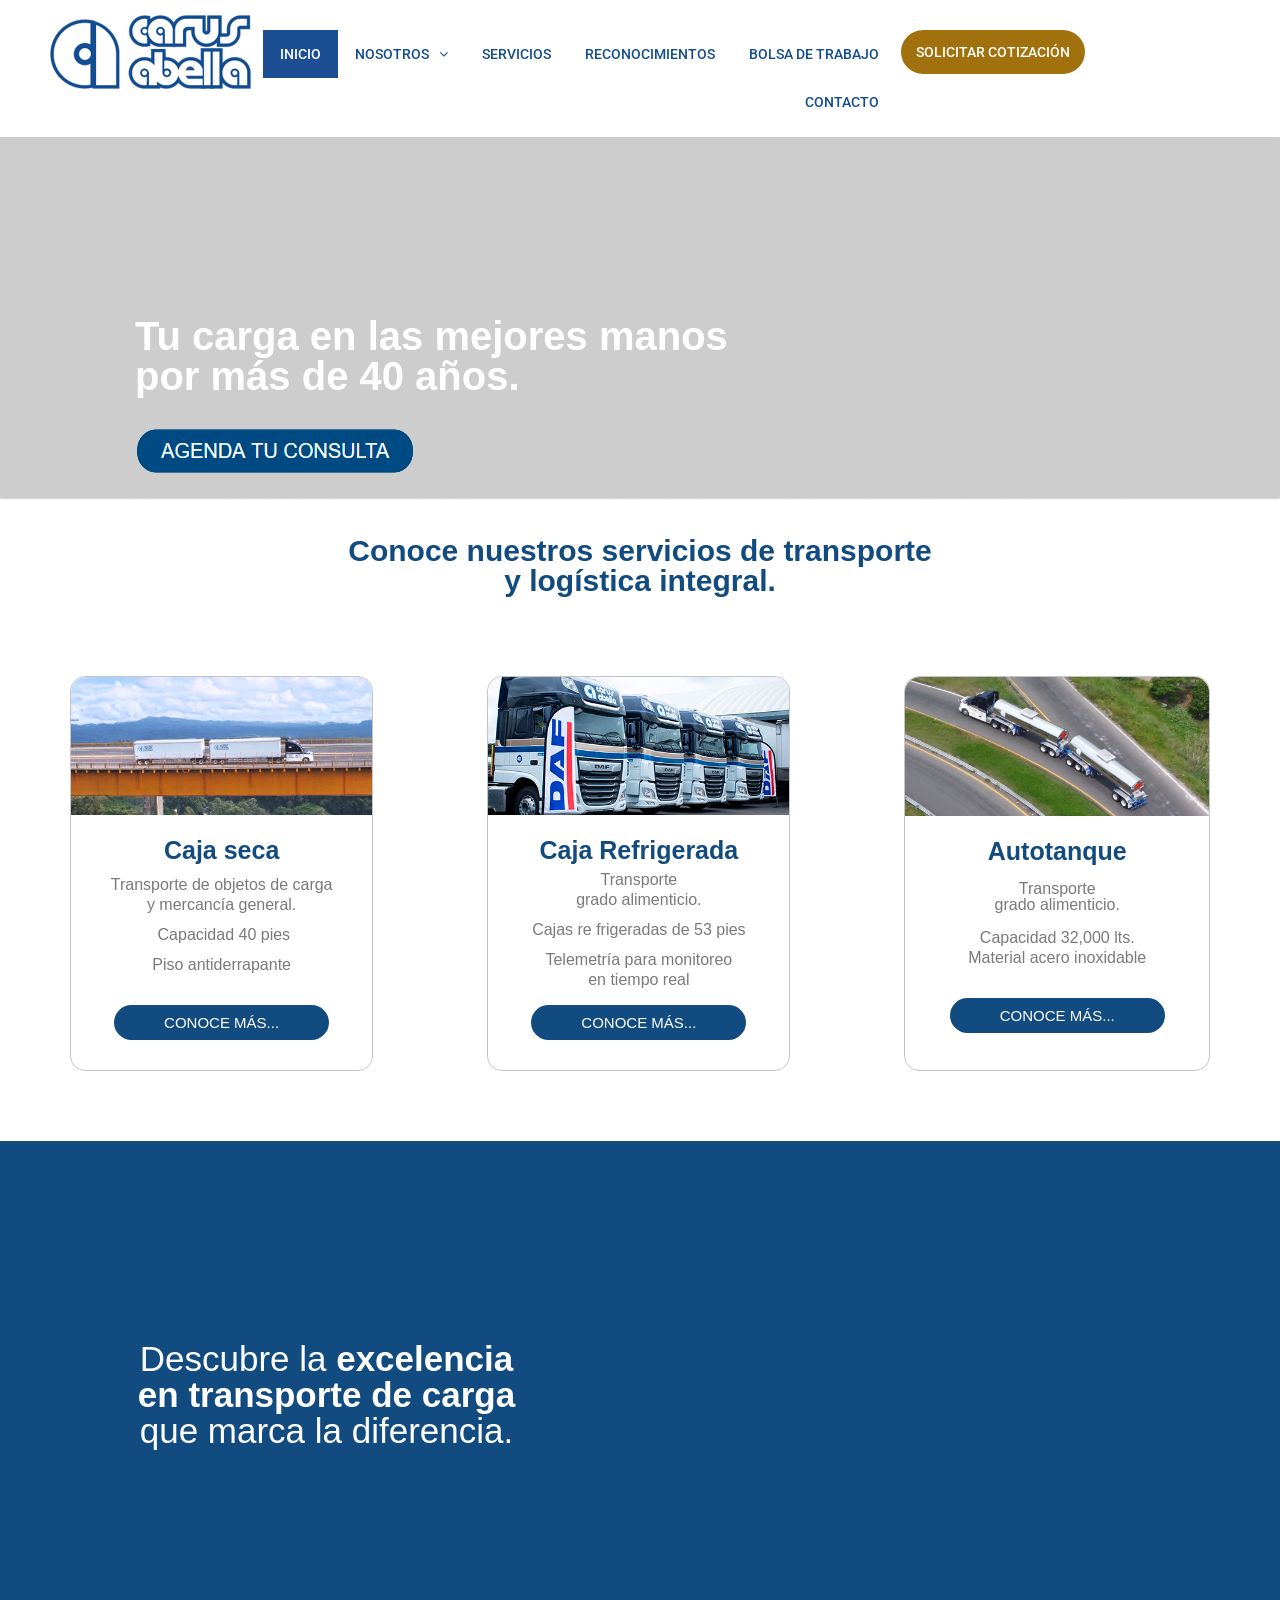
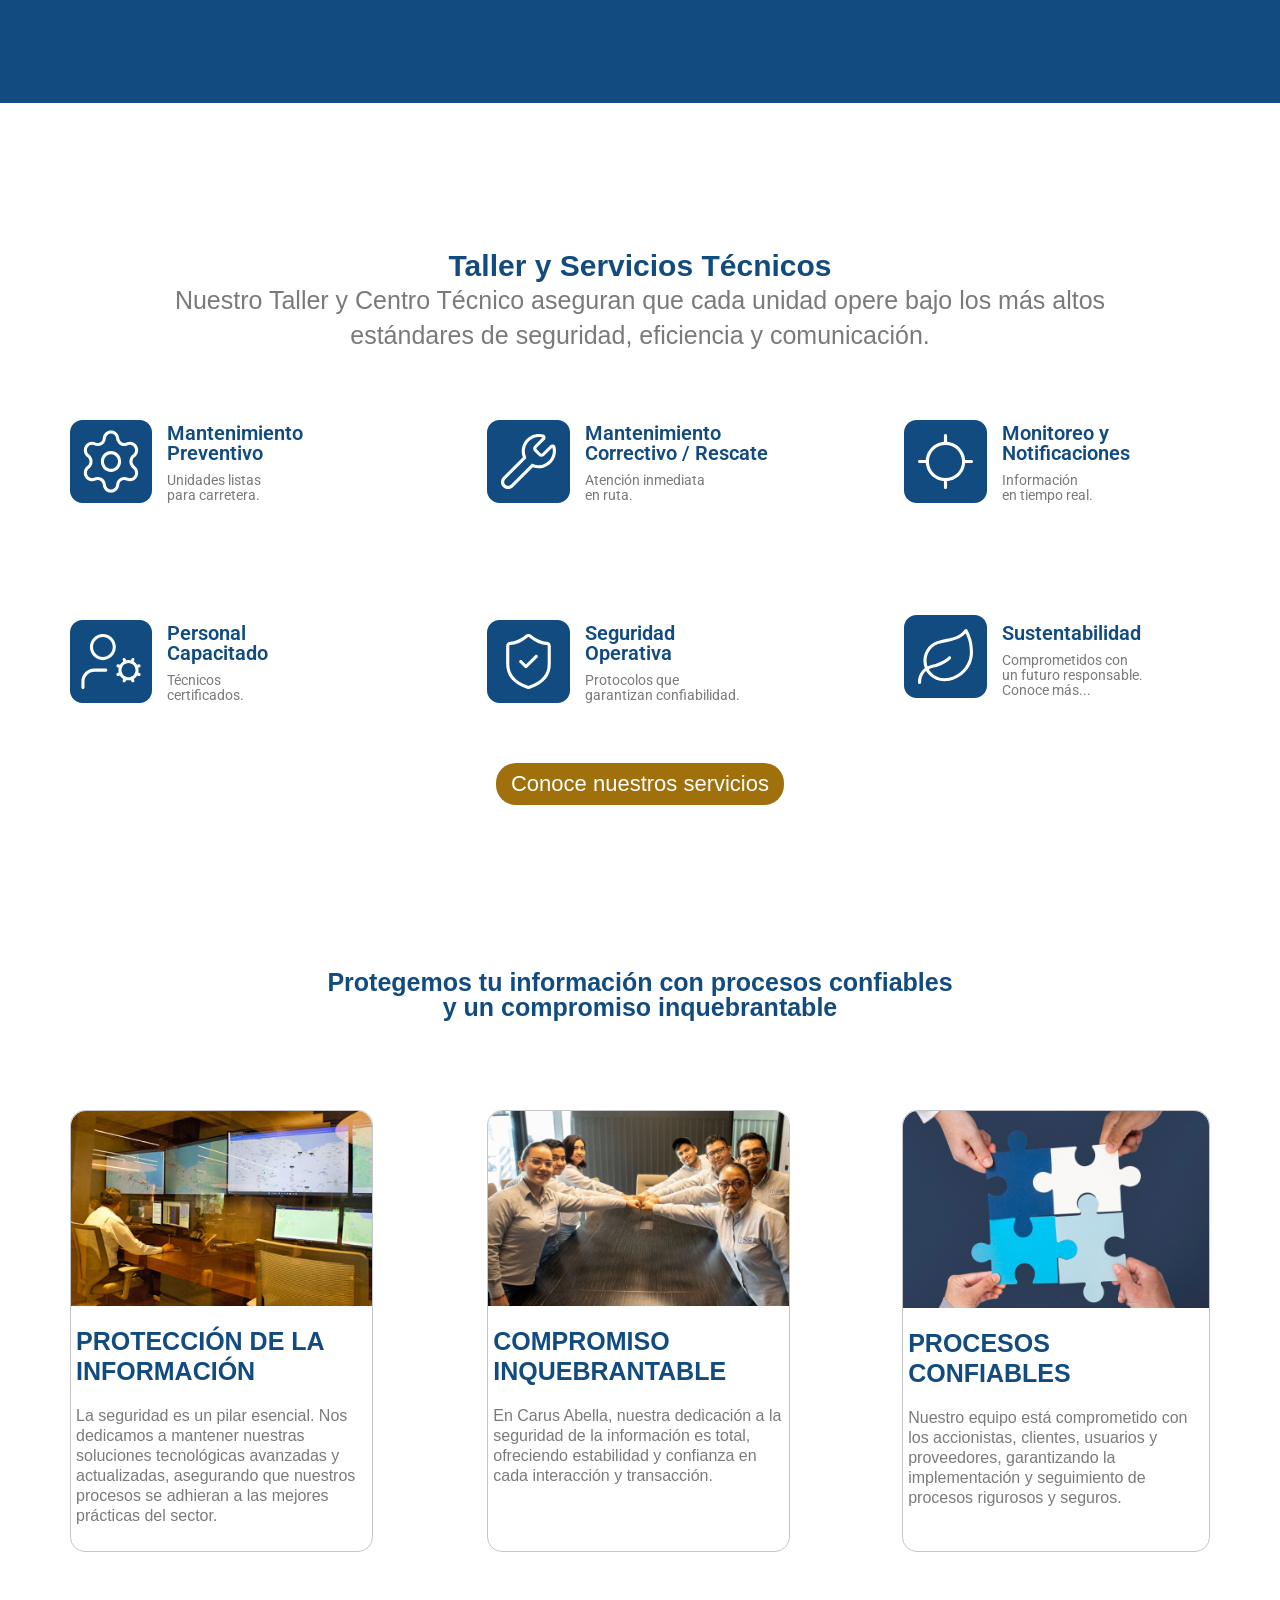
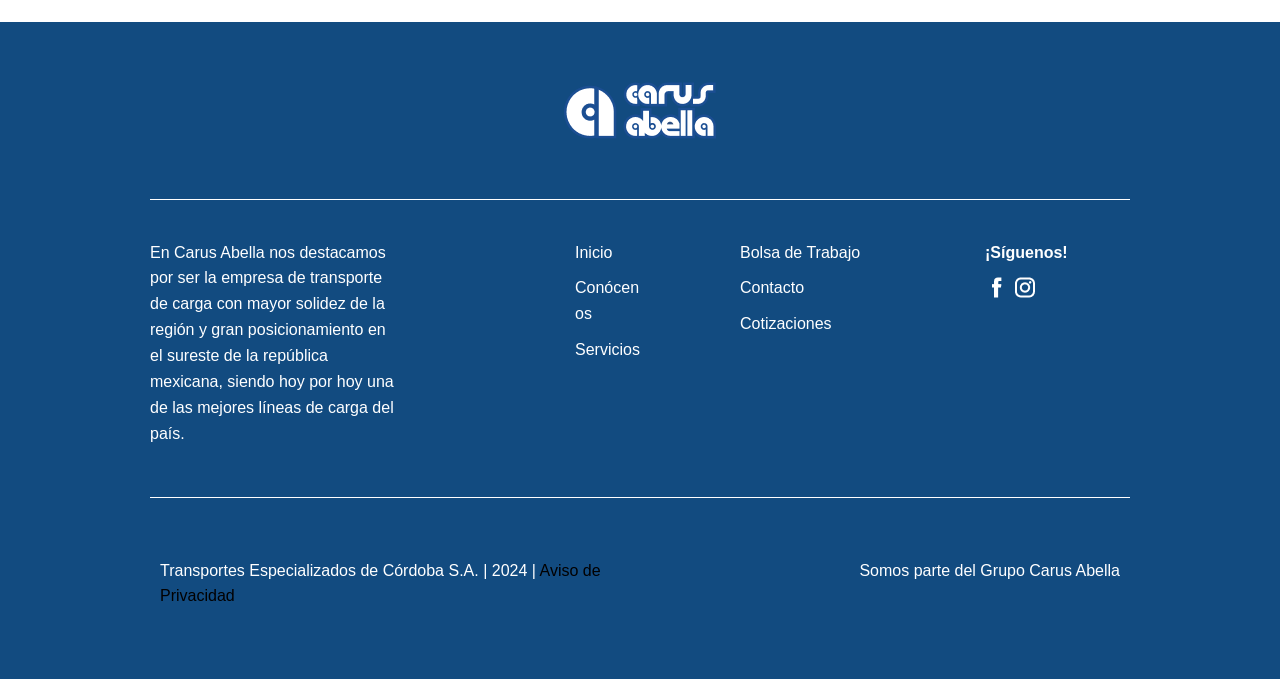
==== commit b0500100: "Update index.html" ====
--- a/index.html
+++ b/index.html
@@ -1469,7 +1469,7 @@
 			<div class="elementor-widget-wrap elementor-element-populated">
 						<div class="elementor-element elementor-element-25a50c1 elementor-widget elementor-widget-text-editor" data-id="25a50c1" data-element_type="widget" data-e-type="widget" data-widget_type="text-editor.default">
 				<div class="elementor-widget-container">
-									<p><span data-metadata="&lt;!--(figmeta)eyJmaWxlS2V5IjoibFMwV3VLbTRpd1VkMXgxck9UdWwyeSIsInBhc3RlSUQiOjM4MzUyMTYyOCwiZGF0YVR5cGUiOiJzY2VuZSJ9Cg==(/figmeta)--&gt;"></span><span data-metadata="&lt;!--(figmeta)eyJmaWxlS2V5IjoibFMwV3VLbTRpd1VkMXgxck9UdWwyeSIsInBhc3RlSUQiOjM2NjkwMDM0MCwiZGF0YVR5cGUiOiJzY2VuZSJ9Cg==(/figmeta)--&gt;"></span><span data-buffer="&lt;!--(figma)ZmlnLWtpd2lBAAAAmkkAALW9C5hkSVXgH3FvZj26+jHvFzPDa3iIiPNieIhIVuatquzO1+TNrJ4ZdZKsyltdSWdllnmzerpZ10VERERERERERP6IiC4iIiIiIiIiIiIiIiIqIsuyLMuyrMu6LPv/nYi4j6zuYd1vv+VjOiJOnDhx4sSJEydORN76mFeP4rh/[base64]/QblKhmhVTLxSs/jyGygCQqjTLXeGbrC6XGpulkJy33m52W2T8tXapLniF1WazFpQavWYLUXaqzQbA4iaDbLbJLTBCSRdrVUN2KajVqq1QssuIo8O4jaYdaQfr3Vqp3Ws1a/[base64]/WTL3XdhJdmAfXgjWBLgaN9V6lhLBKpvMlKbMIu1JYlsJa1VA9YvLNWiWQWV3psByD+5pmmEdb7aASrKGAlV6r3SwHoajyMWYoqEn98UTVe2HV8XgiBdW7tU61ZYCX1UuNLsu42miZibh8I7inZHX1ivJGsNk22StbNHPgq5oM22ZFn4Sza1q1rnR/bamN3JNhXmdLiSyuD7v1Orz0TnYbzLMhcINR14eErSAob/[base64]/FFnps5O2g07ZCH6tKuPU6KvprWP11g92dqJtx3GhimFqs4+WWEBUqkq72cqKeq2JmWQm2VdWa11h0FstlU/Ng3xZv2WzGyw00agqygFYdVtYaFJda542GVjoWB5CNKLWK5daopmFrMSCapfNDlIUopVoezLtz4aTMW2SfYKemV/[base64]/0RzZ1lzM0tumyk4J3ssr2vVQ2HWevNaDobsvQE1mxRlWu62ux0mnVyXn1yEEflg2k8mSIPtoUSto8KVW43Q1ZatU1eB/[base64]/[base64]/Bg7RC7mxy/1O2IXhZypIqG1MmDeDbcuUDxQam0SmWc0M3Ank58W14NOqeth4CUoBPaWTSWFyDHk7B6X9DrNDE3RkBzAJSOSa7WW/j5lKQGHCuN1iQeyuSysQByjKvSKmLv2hORQTs9FSPNpsNJqdQCrFxqq/MictMHdkLt8Bg0KGOWLN3aSV5Opg6bYB0wOdFR1t22mbhVdmZSv1xrGte1gGvfS9xzysVuC8c26JnzRa/dbXSq5kS1wCqrVMXNMQqwmG/Ww5MXnKUq/E77OXYu4wCCTTBdqtIaLPWEHhsXZV1vcvDHcSXv2byt8Gm1IQ4a+YKtwNUQtKItGb9+ASx8aOM2L7phL1VwNkmXqTsV3Js0O0Jxs2mPZivk7eA2zAQfTcssQ8rHbBeJNh23RQ6Tm9L6RGfaH9t5tiO8ge2YQ0Snx/[base64]/ONt8Y/f55+CdVlofJ6SvsA/XhsQ2BngAf7xd/mnYCiFs8k+DbYlr56p9L4z3SDYrgRhsz9Vnr8tRcExGYG9s6C8XAO/3p9Nh+eVXti79VbKeu/W20i8vVtvJ/H3bhNgYe82ARb3bhPgQqs/xa5Xx4OIdt6Zg+FA3Z/jYkV59vRB5bn+6CCijT4wJ5EblbeGWBv9vUhpf6e/NxxdAF/HsuOTEc5m8fZ0uD+j5AsuPA/7NDnYi6bD7bXhmYMpc8Ee707cCj1FAchoAhUmtkredDPfNNzvb7MK5toSucDtEKtnypqQiDukXoLAmmiDDDBPActLLMLk8crQf6MQ+dbl/[base64]/IpHhugs6S0ccqT/R63hipM+esOmj9mw/T62Y8vfdLdNH9ey6TfLwY308bW1VSl/S7Nl0ie0Oyb91pZtf2vrVEPkdFsNu0V6O6nweUe7U5PynaRSfmJptb1JeldpdVPKTyIVvp+8aek8ZROGSJ+6Wjst8/NtpIL3NFLB+/bSqQ0Zx9PLJ82B9DvKa2ZBPaPcMuVSudsWvFV8DCmXsaqSVtYs/YCYovCzRno76TrpHaQbdCv9VUmF/skNOx56Wxd+ahvNk6I3+NPGMWpU8WBImydbT3oyaetk68lC5+6TrafcSto+2br1TtKwdrIu7TpEqwW/y3Yq87IpXhXpaVLh4576qbrA723UjD94X6N7qkP6new8wtd3kYak372JwEnvb4UdgfdIBf7M9qm2lPvt1oakW+3uqsz7dog7TjroWD6iTsOclHaYJpm/M5tE6Eh3N239cNOO+1mbp4y+nN1sd9qkI9LbSffCEAuu1JhUyhPSO0j3Se8k/R7SJ5JOSe8ijUmfRDojFTkdkD6F9FwYYvuVeoBU6J0nFXoXSIXes0mF3r8iFXrfSyr0/jWp0Ps+UqH3b0iF3nN0GN4uBL9flzcNh8+VjJD8AckIzedJRoj+oGSE6vMlI2R/SDJC9wWSEcI/LBmh/EIyhtUfkYxQfpFkhPKPSkYov1gyQvnHJCOUXyIZofzjkhHKL5WMUP4JyQjll5ExPP+kZITyyyUjlH9KMkL5FZIRyj8tGaH8SskI5Z+RjFB+lWSE8s9KRii/mswdQvnnJCOUXyMZofzzkhHKr5WMUP7/JCOUXycZofwLkhHKr5eMUP5FyQjlN5C5Uyj/kmSE8hslI5R/WTJC+VckI5T/rWSE8pskI5R/VTJC+c2SEcq/Jhmh/BYyTxTKvy4ZofxWyQjl35CMUH6bZITyb0pGKL9dMkL5tyQjlN8hGaH825IRyu8kc5dQ/h3JCOV3SUYo/65khPK7JSOUf08yQvk9khHKvy8ZofxeyQjlP5CMUH4fmScJ5T+UjFB+v2SE8h9JRih/QDJC+Y8lI5Q/KBmh/CeSEcofkoxQ/lPJCOUPk3myUP4zyQjlj0hGKP+5ZITyRyUjlP9CMkL5Y5IRyn8pGaH8cckI5b+SjFD+BBljov5aMkL5k5IRyn8jGaH8KckI5b+VjFD+O8kI5b+XjFD+tGSE8j9IRih/Rh+OUuGizdiu1Z1KJ66aJ85svb+/L86S9namkz1x72YT/vVWR5MtpfXWhVkUK1/b8JjyfC5Kd6U8Fs8OP27Qn/UN7qLyN4eDaKI8L8GJ7+hOR4LU6sezKJwcTLch4cVTvDscFHEHp9sNCeXQISAO5WXxXkuDZxE1UXppJozjU8a7/cHkgZist4vbQsxhFx8Tr3UQzfrDEblCxHhjcUTwXs8Rk4iIjZFfmEV7JqpqqxbPDbc4GMPGModOkYvt1j0CUN6R/[base64]/2Js8alumhRZwcGS/qE+eMIr1IqyuIaZ8ZjjleSc+nh4PZLpxdOQfdsJ7sorpqW3rCWZajz9VGKFLY1deKU1xn3iooq/KKZ6MLal/pHaC14TghwEwLpDI8E8Gpz6mFknWlv1cVpOB85iIXIJSgPbRj9vz++WHc6Z+BCS3ZhkgQvU9Wmgmz286v3N7ty/EimsZg6LRkOqpWZPheLPnmuWhKkDfq9Jlr9S5P+yMT+TWBwC00gDuqEdzHbB+6eGZ0YX83Zt/QC4P0nilm19CLW5xPz37PwUQW8hu0vsyS2YQBUOB4aYfBpNJ5udbLO/3RaIsY3xoVsdrXR3ZRyimdnV2dnIfKq7VeoUTuDb4+OkvDxRyfp+60WFTHHDwapPI9PpqckTsGg9KZlJOxN3d24miGJVLL+sTeMIknpu0u36MEfdv7a7S+YsAx7Vw0qBkm3ujrKysWkMn5qB2mk5aek5aXSYvlPCctFtactIo78JIXzsLFslh0I4XGnASWHDwngeV/[base64]/0p0+Zkn2fUxoeMnklLKTSi2QMT0N0IEdce8/FsAlX8k47zYkshGzu3Q0hJiyrE6n6twwt7W5ORIx+bAv2y39t8QiQWAh5BHNlGQniP1hAWWxGTmZBFT43P4HnoBhT2geFqEihAeuvRWDY/JOT6muQp64M4WkML1sUpYRwXxiZUo3Ekhjs7zfHoQhuhn+uPDLZfsZpf3ds7mMnozN5k6XrzdCk4e+aV4jiaVQdwyfjRtekQnLdrrV1FAOgCBPpSFIXGDpt8dYCD6tq3ox1QztrahDhLy1SC6C2KZGX0fYEI+jtoy1qaMbjJwX51gG+rfDND5N/NGrKSpvAejccg2wdDovherRaSYmiov18TRc2T8pI1Pd9d6Kg/WHXS4YPUb7pOUYT/DUYTEYiwq4P/[base64]/Bt9fHcisiL/Vj9d6zHHRDZHdxoojob4tNMLYhA6k9CNBTQBcJTXCxjn/ck4Grv1tXgw3hnJdbXcOuZJLg3jblJlJLNs2S4n7et9jg6JVdxOoJaq3j/YGg3jXYhJx8JuZ9KJ+nu1jD3pxDvciV/lWCR2P1HrcCbDzmyVkGruhA/AKdbHIYuJwy+fY2HeCl2a7ubt/yLKbBz9UZibkaSJJW1fOinv2Ez0/yrhBN0yJwTjPLAd+FO20gM5ThSyo0KRJD0qLMT706g/[base64]/wT6TJLfoGFjFEz/DNiB+GUuB3Rhu6CUdtdyQc3NmL7DlEtE9ttIXEbBjSFsSN61WeslTwIvRS+govpIoqOdtpWBD5YuIMgOVRU1EFxt9TsJGhgZLFRulTcL25oZDcY/Ztm8ZdXja3BV4kva4TjEIvrvQNG8ICgHHa4lgQJnpFKsFRvKyFAQVttfN3Qfx5RZke607ept3AvBsy5DzOJYBA38kPtjZ4eoLizEUZ86wxqLcxumfiSMyIyCp/PjcGbEz5vDG/FOsVsy6+SqriFLzYCYOrBh+6jFxTAeOojgtlBfBWJsQ4QjNoy/s1tkY8BIOT2krnowOZpFz+zBy2/lRfUWrI47lzXXXpfKqa71GELhLyFLtdOnekIyumWONPP9JTMFdbJKcOZWHDU9XvT8+2AuxF0xErHD9nY0gUhFbaCjLAK/[base64]/HGCErPZ7XY009ErT7ZQLTnQIsTQ+gxSJZrED5IrecIyP3jaGnqJvN50a50TaHkyHcKgHw3h/1L9gFsOKeOemaHQf/lujAwIwrrd9U0CSNMNzJ+JBg7N2oC1T145GfY7Cu7ZBYd8AbYO9yEbeaOKmmizuVQVnyfpKhfrBaDaU3qPp2jAaDTbtVDBB2ywoZI8y6PyNvFeeMEA5tdT7EpZTainRD/dASQw2ieessm+NMLlCYoeLqYVekDa9uccEi2kHwXiwL8dFxBC5rGyksIHvup9M/hbX7JaTl3rKTxuTwVaMWtKK0eTQ7YqmGSgWVyQfkpN6/[base64]/zoGrneWqleNa/0jpmiuwk+bgqnk85PsFCDjJfLakEHTerJmzhWMJDLmTR26gxwhQW0ShX3wPJKC3Dv1a6yJcOV2/yubkpjc598TblZb6HeBn6tYSUZzXUXi155eibSfw2zn9WiFqP+ViTBI71vMeXY8VpCARlSPepLuFsiQaLjoRh0VbArSaUrSLs15SUryb8kBQI4xuxruXYQcuS92cTl/[base64]/vSGsH5qQgLDaRO7HDMZuW93JyPZQYktZH/J+7v9uNILSjPZCzwrn38hOQJ1Uj5uaJFeNJMZHAEBSe1oCePrQoUJbWgpwzjlj3rihqzAt6k5/l8lzfK1NSM942eek4e6HRX/Yqnf9rtzr9rXJKSRFgkrvE2rf6X9XnYvhbVbS5rOYiGcTjZmbltOZQq2Hiz5rJjMraidKz9GrC14WiU4PwsZesTJ5CfB9I8Zw+3ksoGldR91XLQQRrwz424KVbmBvu7iTdG/pc1MrmEK/Y8j4Weq8r8uud63IbLtBLYxCnaTEn9mH/IY3u3N3kWJ9rwgNWLQk0jY/eMDyL0/4qt9Fx9MhmPhtwjjS4k/X4S/2qXwCU2yEkBed7PTYED54RhKl6bVKRyMOBfTMDubJBWvCGtMCGBrOKXkgo5HmTgNybgHD+cVCwb1P+Wjg1wAFBQCHCpD9ppMDCLmNT8Sa5GGBbYh3Iwy5RA/zQHFY4E9uHcObLVx6DF6mVa/56+JIerKSpcvgelCVnBNiSqtPp72E6KLbtnEYnA/WxK5I3Ny9dfTDTAOLiZCnxcq2dDzUDn19W/Ipc2yAeqvjdfkenM91lwavRzGvgJrV7hImzz6vsSfZBEo6Ce7+R13EmyhXQfpPozScALMYmB+Jjbcmp2lZ8yi/pHfIdk5v4v5QBlWbPVH0eM5dsZ6V8lxKLUoV6BZ3u1Wp5v9LWMiki6Eu3E6rm+fiEOeA6MfGP1NU//iOdGLVJ4k1bfkxWtLZH5Ycd2whQ49kv/a263MC1JTKwdxRwfg7FMjBwDXpiE0IjY2IZmgD82zxrGjGslcTBi9Rxfv4gwD/HQ0jRaPdhyhH4tDayFEp1Tn9T6q3oORMDuU1r/s7HticswSQp2CPtJg5ps76qofs/by7a0t3vq6+YyOWQIOCFXJ3nbuMou0D8z7e/vykaAL7SsrjkEsognU2jypnVZXXsYZlFPzViLpRGDz/0O7LHqYZcA2wadtGaTlSO3VOpx6uEXAS1yV+BldjV1jXpEkrdVm1LMXYtdpx45D7Fop/FnkpvAsXpsVrLV3yUSarDfcTH/TUneVn23ISdK8kqtHpcUbN39TpM6DqpepdW/M5In7jDsjwkf7e1NxjWJSeF4Suzl38zV4lGdnx30OfxmGM9hFaYolSFLN5JxsMLyWN+fx7Kbq8grj/LcPApWSZ4sAP6BPDjEFWEJ3hdNJ1Q9L1/VOLCvke1L6Kn6wUtUOh1QM6LuF9dyXWbcIHVO/VC+uiwvlc+rF+Rh6b73bPXDmk0eM5YQH6tfsJipnfgAGH3GY69tb1Dv8cQxotzimI88DSGt/iwB15AP5T/nGHy+xtRLTOpv2T4Nd6w555f93TzI+DHv9NQ/eDJLXbbsmol+JXwsqj/WUsMGORpuswkfqn2RP5ucIeQxaI6bnTUcXuSI4dL6T3RSwZ3jXM2HdHpnrt7rq7/VYkqE2vt99dFMsQQUY9718wxrq8PBMOv2pwysYy//BfQ0ztq4hBv9QbtT61CHKF7nRYcvl3/Ij+0Vj3uos4FmIOsX5N79LLis1f6ncmVw1ti0RZuz4G/LngwtuayteBot06uA5bRgK789xj4RcliR1IK+g+Bo+p7oaFqwlc8YwB4GET0Zq2V9LFe0CKU9zgPwdpmkFlSRbDVu2kAqdVfMASzSmsCMGX2bp34n5y807VgY1pUXAW3TdWwOB8M0snVVvmxRNmLjzbinPMvqhnzZojQsyJhB9TB1U65oEe62EFaReoS6OS3YyrYtmx/93qIempVsdbiDi5N5Po/Oirb+PtvAggTjMXmAxfnOyPhYsfo7rb/Z5W1NLxNM2YVybz8Esog70u96NNmL5B7x61rfkQdYnDO25wQoWHfOgyzerryDYJ2jlpP9WrSDWc2kjoh/XOcR2iLoQxgvzTBWJ7PZZO8SVH7iMM6lCL0sQ8pqhrKl7qPsLGV07icP43Qm+BLUZigvN0EQnG5Wb8wmwagRv1lpPyVHh9LWoYD+c72tiXg1jG/DeCjAfs7BLLcp+DUOLENMgT/vgGZMKfS1Dsrkcl5A0WXJvN4B6coqLcP+RQezXaXgNziwdJUCf8kBTVcp9I0OGpr5tWDsb14ov+ztssVZFyKVyUzdrG68FNyqRiuW34qKkVGrij3AFWzls0xZxsUOAQ9n82WLMjKgVn8gew0oe/myRaFDQGVmAtNjFqlaU+cN8OSB/e3thrpgyra2oj6sTXEjZdsRpIM/s1UYc+P9ZBUfsRWEYvAHT6o/t0XrwlD+qC232A7xE8Lhs6XVSfWPc2DTf5XgUQxLn7VVecZtVUX9O1e1OxwNXNP16UR+G/Y5W+PYMlMI9N/PQa0SAP68BRsyhn4YjXYQzhcsPNnwaaJq6kc5rAFs485O4+g+mfrzTPqPWbD5MXBD/b4tOZ7dTNHTe7294ZhBR+r9BfUHssknhffNtTBcoCMcbWaqpf7SkwN3xCZ0DjqGT/rlvhb3QL+cS4BwjOKv9/dYaP2prL6Pe2iXu2OWs7g5AvyIrFZ73RvKxUda8aKsYhUmzmRGELv4ozojZRyNT2v10zlYh1bcXb8yB6pk19g/owllwrTBuge3M8Nq4UpE03NRaO54YPo3OKIQrzSOjcFvE2rJQPKD5xX1mxmvRAyRAXOt3q5ZScmVb4cq1VG/netKAleTA1GBd+Yx630K/GcM1u9oCklNbgTvkggSl0SmzBbMvI/6cpH57lwHoXnrG6KBs5J5HywW6E8zVqsZ6Vi91defzqrMVCAhE7ZU7/LVf9f23sf46S/y9AddWeKiuEr2cujFnv7rRDYSeYCGepmnvpzBAqIBQP5LBqkxUhM0UK/yuExN4aY1+zKb9H/NoLS3sH/KYGVUkskyrMbq5Z7+n1md+Gvp7ckrPfW/clUMU73aU//V66ch7hjPTv9nbw/1wKcU7zHGDuvn+AQKDn0g6qj6z9pAu+iLsyTL6r8xL+ZMc4lHb2/VbMIPWr3JyoUD9RJPfcQbswgOPcV7i1ZfgvlBxF3q9tkaO+ABzqd6la9+wBvh8KK454bRAwb3Qz5iMMw5P5Y1qRm+88/LCEyGlm5VP8Pd8yCatFChLZYaBwICjbHEVA25D/rq3yZt6SYm4ChL7p8K6sveAya6LS8BiQggxEh9wFM/ngOX7fdGFrk8s8CKlUB4sDWbRsnnSN7vqZ9w9eX+NkeqEgRjZkm92UNhbE11vH8wS69dX+Krn3UV4gNwychCfLWDbEzOYeKMWr2POKQ3jE8beMjGcFbkzqh/ARHJAkEMjo24ObZopjkon3Pk6tGsPxBRvNRXz3ew4JzIUL3Y1z/kIC3cDraeC/VofGB3g1f6+oddpWFetKfBHBoNeoWvftw3StCePJDY85gApHqrZ8AYu4O98VzNb9gaGliVw4v08LQN0KKflj3OgH+TSKZb4NgzOZww8TtD80xCZum/XFTfYslxFNvnQJkgfcUjmuWe7X1IM/5YEMP9CNs+bUxEs1bUD/rm9Rpm+4Na/Q/PoHQEYqh8WKv/mYMRE2PDVc+3lDrR3j7hMglQunuUH/YHQwmR7MENEq4O2Av+A1cgcjpsTyYzip93xUQ0tPoCl9ymVc3UyAMEw/M/eeqLSZUjaDbHr3rqPyVw26TVP4ixuf/sqS+hLi0WV2Uoy0L04GtWVEQAgvHB3hrGA+VUr/bV/7D2mQoZalLxGl99P9E1dk30/ojJWHfn6X3zUZcxax6qx7OSrV6V1Wc3uiANnZ24CGiRy5GJLDOnZjE37UOWyy+GWvQgxqBWsX1T8y4YW3XdPMSi1faGjKc2JAHlehJXstX1GRrcQWfOsjmA8JB82aI0t1iNc99DerS65TDMot7DKkPh8p4nHumjLoZa9HuJRwy4JzDfDaI/9QT1+EMgi/hMK4SQOAiwmM1Cf8s8yOKhdwTMzCTE4vI8VT1hHmLRtkZGQSQKHqt/1vpbc2WLsW1ffIsOELBXt2ZFWz/YQc3Q/PgsESkzh0xVfBHQImMWTd+TNeZAKzaitGgRztmxrCJ1qxdJe7AfkEgni/JrWr9QIzmjm6IF1L1Yx8aryT63cJ/6OfYUOUaFeyytXUTDpL7G4RFfiQlubKnXa9tjR4QTh5vrkoHgrzpEJop52sYZDM0W8F3sVtsZDO4h8uvclXKraxzFaTROFtcK+6Klklr253vqHbrv3sO8wFO/n+yaNnIs4JqZgU23ZxbVe/WYtgTvKJp1/2Wt/sDEhUeHHgF+Xqv3JRXivIjxSxDg8g+Tuky6VZEiIxGEL2j1/osxStlTuy9p9UcGAeUwBu1+9RdGFn38nCmXUSJHd8Mmh7XSGJ9WJkB26E9a374MTbpEbjIfJ9XfZATkOksoPAiBT+mz0QWiemfOINn3+IQYzk3wRgPZqlq7U8K+yPsftHAqmysRn93VaGcyxWslaCgDvF//B3ftUcOpiNULPf0f9YzpliCgSF69zlf/iQmB0d0mlyKsUxjFj5lgF4mIkoeRH8QniWfZGeMFBMy2ooEh8AEfR5H45m49wgAb0OsL+D0oBfMsswx7TpPYgX7Si4fsERwFk8uFVn8cjWS4r/L624zEBNU2OvWaLI8PFNSbPInytbE46oMF9as5pJp7JvFm75ygADHdv7Og3pJCylidgz1GJq74Prdj6tfTOjn+rl4IcQio+ahHeDOpERiVsXpXQb89D2VTfL9Wv5WC2hHRB3TZKOMbCwROkxphxVyBxerdBfXbKbzDLI8bmAoY/1QKDbcn+2C+t6D/nq2GLfkCKnKeM5b6rGceQYTmdolFr57HxbV7N/lWT/2ov4WOMS2bCSWYHAiT/907VAP4ZUV2RC6dWJ/WZgTn2VgGUssEfL8/xWwk6KdQ9xWulsQmT3Z2QmbwIBZJfbag/r0HC7RLlpqAP+OpP3TgxMES8Oc93MG9ITuzIFoq6kMF9UfwkbvFpvsPeGgQGzrO6Fs89cfIgdMhXtgOzoT6aEH9hWf1FG0yKs143qPVx7xtsUFtGwPPjOHHC+oTKKGBWidhRf21N5hsE44n6p6n/bGC+htoc3nEJOTfhsQon/609XZKkD1nfR7u+KxwPmNUszSbTYdbhKDw0wrqH80ozHyaoXyuoP4j7vYeXlj6pY/vw5FJQO7LHs/R6r8hEfSJC7SYnphHxf2EP4h2+gej2VwFI78fV3Wah/F/sxdyU44zjW8UCtdMmP3Bg4gAMyRy/gl/y9lm9r+CepnfHwawHA3Ely0z3Wfw37hXbxD7FkO0qH/Sb1+yK8+bDWcIcEVhQjD76bWqt0nf2QnE8/tswvsU6V7vRRiK2kQ+p6M8Dk6GKb8uUBEyBNSyPCJW/K9V6obytER3muvyHkXgvQTo1e1H0vxuw+UKDk2KvRRaNB/5Xmu2T9v3MwumvFoqn3KARQMwrxGX8Ljx782RwZ44vAWUhOjTEAeMoKbWsbHUGSD/s2DkvpZiIydGVgAW5ppYaHEYN20zW16w/Vbc1jh3nPJQFiweoQF5C8L2YTYUsl7uOaastexHKh/0tJ6vDKi5AKmzRnOzx6HJcq+49ZrR+DA0DtUGVEHEH6MpRkdgAlIZjhjf1KhZjI94yt+cg6hH1quhPDBC3urwa0AtX09eb8s3yLNHeV4GrDYq9nmdn7wrTB73FezTvKxV0QLcU77k2b98yDsHtW/[base64]/c3ZI82Hmlr3XvRhtcMvQh8hj+Syjm5JdFccgtRbyFbJx3KrJI8SUM9SSRcDUJYv+3K6XgQb0P3KK5OzOz4Nc7Q/Ae25uoAKIcqqnuHo7an3FYSeW8odoUowgc2N0EF+b85IfgqSD4oXgCTkhwO4yp5MX0Ra3ELQc2Q/fRFZhxOAkJGMAWImvZJxE1quA9BypD4LqYvqAyozMvuuQjizqNVZtGdcIuW5R4pqtWa/hO+I5X2SrLMvpJ3l6gMqs84ESNQh6SnBY18Y940XZx/xfg4MTuDY8AYzZubVnxET5kyOF/AlTxXOEV8xhS97qrh3ELP3S+krnlqwpDspuqdnkq9F4zNccWBjLcJmQsHjJDDDt2UjyGrrKUk2jAleT0WYi2Fq1oFanZ1ceZV8kCSNq4jU7BPOjv2Un3Z4+SCLTn4eMid/h2gJuqiLkIOIutesfFQ49yqoHe0orzhGRnYzgH1cHHhlHTx7src1jNbwV8RtaFjx+tv55o204dcRaf63CcXypfFUITPWKm+stfwGql2tsJ/0QvO3F3qwAfPVxkbQrmJdqrWatSm2wp/rIXvepLxCMgS3GJ/nm11w0xTYEv1RdKa/fcHt7p0oeyFTmKNZEeEsWyGP7fCJVSHr/sjSgvDhl5GFfTNHrnlV2hZnMqnP99VCXkCL+1N5dceZzNCK1Qt8tZTncnmOFwv2fAn22Dy2awbrtvBKbX8uZEso+1zjjjAgv7AznwMzYifRye/bEDHbQaMc9ORHZwDmW7cOMYo+s1zlJGOKK1oP3eFRfrzpoC/0tVfNgeeJQGMmPL3IV3KqRm7fALkjmMqTV8wsC+NtKPjFp5QP1Au/2rprgRzFcTTsB1/dl2OV+fEfqZZh94IKqmR/B+KVOmyCG0EFrQJFvoOb/MkUqcaj6bJFSk/[base64]/aBE+tncRc9A7iEiWOj5E58ssd2yXRqWX14D3PXQeqyzr2tICy3q+ZrfarckgnX7iN2XjkU8+qfLG2WUpyCRE5IiydDMz8Lxmu+W0CLrXs7Gwa4tC7meTk04CPh6apxjFdONeUHAuSOtruhQI6tlsznGI9z7JKPQxu5najK6YM4ZDDOgucYU/vyP6msoHFJJbsZibHGJaJ78tHqB30rzETvOyBysuZUVrwn01sjCiWEMbgjsmgt1LYOCGbYW7zXY3aH7FV4SyL95D2o/H4japjTLKXCatZAFYwHa5Wj28gKOj1msJX1avarib7lYWxPOt6REVlD5lcwKrEcFrG+RXXkEiywIUv8Jg1PcOZngG/y1fJgHvRm9GoeJBLFyLzFV4XB5IExmy0OYdpZER2MkUU03r6QQRdEPIh5OmvaqG9RLcovAaax4b+5U6MenVuqZDuSVNiB6XkGhCcttWasqmiUAXEoJ65EPDoVYALxjA92d7dpjJO/EZSoJlcILyUNlXy5XdXMxxV123yjFA9jHs2z1cpW46nkq520sO51+8F1UFRwT5rPfo4umEkg2CsOZd/[base64]/1KQZ0wc+iE+V5PXQY5132b3mc2xJZwzF0hVnPcnY6q40b0AGcxQFfMk1Zv99WV8yCz4Jm9q0xn4dnhfmciIka+V6eg1QulPXPUWFbXIEI756hAQV+bFjMdeYevrzvEqpVCjtfrDyFUE+0/F6WOoFwJ3DDPbQimOUM/ZB6enqRvnIeDf8r4ejelyhmCIcHLlnlDQiTL7fGH4pf7Ca84Qm4BViLzFEgVTwX3Jr/EY8841cDNydwMsUz6ntXmPT08R/JeK7yTxGeT7eB7EBKhVIArR5UldTa6IFu/PLRieRio6+vdGKINmLZvoD3vwPwG0fwWgsF6daQEj9aY0lX+b8A0W/f2Kl0xe4lnaJHFLEljvWfL0aCLJlcH0PVS0OqFFOjvECE/ZYRYiG1H7/M5viaoFrGKLE+I1XHQhICFLwZsvfa2yDvmxhBPt7sml4aQ/Vny2NpWFB6Qtw/oXHHXRs0xa5EQ6iAR6hdT/Ko83HYvtJd2WLdoZR4mDt05VotcTx7hYvnMEHWVLY/yCoLPTfxR08OmNepGAMfQGPdyxvMPzKiAyvkbLQpdXFZAnFFAzMYOyK8xb9iK9CmPt3RgxqaTQYuzk7BGqD/PSuGS4yteYnwL85inndwOCyiR4tIm7Mi1I27Udn98rh/LzV7kHtCyG+1zsztybLMIPVOuRLJgTZDbNlq3Wlioy98hYgfdtsHqxytt6w3R2mS7b8azpbwcOGQ/ZbXb798NDlO0lDbMe6Y2hpXmixzvuSY5SxACHGIG+2b9QjU8ZFvMayuouGvo1PR6HSaepYVrfo4FJVcR5ldM5Fy/ency45Zj5opezLnQ5RMbkDa2s1mc2JLD+kYEmGdrgKqJqZuMXV3BNVvF8O9zzJ1VB/Irp2LaZ5hZtJJpaHs3v1vGx17D30QXO5P9vQle3zYXB6KR8IOty1lDYCjcPMxQQvWm7h4zgYtFxe3mqHYJJqTy/[base64]/[base64]/KkjJPkJDMvqGCwOQJ8BnmVH6PwUab6DY2PJTJIdYtP2hlBceGsUTi5jf5idJZ6upzKNXF4BAy3Od/[base64]/19YqdiWST5tLMl28Vu52laXUhVh/39TG6msLtijpupjbB2bD2ggVzYg7eSkxzVWYyZ2E4LTmUhHxFJgDLe/k+pUy3YvVVX1+xnZvMf+aUdG5u2r7mq6uwDqenhP+Q3dXyFfI1ziohSoGuaXVNznIlFjBWn/f1tTP0wE3sF3x1nRTDVIpf9NX16aSUzIYUMlE37Ey2D+LmuAOya8uRZzed/+cUOOgkwwuzfbJkqFaE40/6+qZzw0tsln/n65u3R0OmBzGtqIearqAij0WqAwT3sEtRlp05R/1Tvn54f15rv+6rR0SX3C8/7etH9mmLuKSTODBYQjXFo9tb0gl0eMEokuOEZR0LBZdWMXR/PBlfEKXsJiC7I1cg42PsOD7Gtmv8lwY1IoODOKFkkfF075enHFJj7sze6YkvGZnP4e7v3n0QTS/kYu1zR6tGhwAYl8W9lv07iLpV666bkNhhCopdCudEjgoNeoVBDpr7GFlM3lZC/QUF5UutZTBOtc7TWyMWmYnKOMvIIrbyxi1GVKiQZz+j17XHCtEgd4O4hN9jb+MwtzPg7WjP7k/2IhDJcwgCbor+jJwIc1EV6GhVvLMijrdcIi4STuzHszaLmskZhEA7YDOwvX3TeDEG1JUPfHL+qme3kFjTjAUayOoCic6lATnMzzemjHsSzib7nKogUWwxuaiEvFTf4whnx+/NmbhhXJZlSIBXWqQumZPJPO44o/Iy4ldlsypWp5P+YBumuN+dw96el/uLaTGD16l6CdO3n/SjXl5gX0n0upUH2ytf9dKCWqhDGFlgnwULvdH5rjxsk8mYZzZOK+SrDGYNJOXnFnRxKLSFoUuumecV1MOEQmiU3AGfX1C3GLVSL9B6QXKr/Rjraffhm+VKsz9ydnzRPrVUBbUUS2g5xMe2NctJuSP8P10dScplvCA4MOBnqBXzdJGxFNVRk3VqTCDMFNfS2MJx23Grf2GE/AGciOdWktzVv7CgL5Px2JFk6+RFBXX5DpQ27amdYVxhqFfRPpYe++yF5sEsFvmMt0fsQcTpZHNHQa40iC3mwti+q1AfYotY+BE+wag7Hoj93D6rXlnQ1xhQO8qBrt1KlCVWryjo66bRtjXmYfQ9BxFq6O4cFtX1pp/VKbq5yzGEKMoaDNuh32DqAsJoXJeI3N7qqYfsywHqwni7xORizkC7Mf1ECBfPkTljigm7CQd9dkHe61btPXENlhjBQ7dHw/0t+aleut20ozP8y35X0A+HOyTpzAoGUKb/VQX1CBzHdrTPJoOQynYuIfbI4BLo9tjnJuOQkTpckz5k8ETjLCzFzqm5hcXq1QVdkC8Gl+RXErmuOd6fYeBMVfK5PEhWhjs75d0DiZCtZKQwH1pbR3hBeQP7zcQG1awkvB7j61eFUsHmnWYXbanKIFlbqCTDX9gW6nHJ/LobwXR20RMB0cXiFoFfUTQktTFkNU63dy/QhV7avxi2fCnkdQYkM3lk/9LwFRlfsjC8hTFDSEYISbtHyGJmjE4OsXpNQftSXJX+BK2wJbmW6aExT6G4fynoQjt50m10UnnuL1tWeiRm11PJ34rXKWpFlqNHHJH8ho1N6WlSaei8roBL3LdOhWAboDoq7wSCkuygaq3WLMk+q8OO/I1Jcl6pVi2Zm05zk0xGPhvaDsLQXkEX6+YefCH/hmPRvvGStxuUluTqMnn2sVxtbEJRsI40mpWgt1YNahX5op/pZCVhrx3ZkEjG5tI3ZjPlzvJTzPOzMMfPYp6fpaTD0tjeg6LGD/LmYkV5O6iBK3GK65vLGu5vCsaNt/BnqmJ0fn+K5Wa5W9Cb2XT23EsJ9dYCO7Z7QW0h7+EmcIfVHooVt6C3FdSydCyjt5BXcgMyRknM4i1JxxbOVdFKkPaHR8gawQqrK+XRZPpKwP2xdFuUP5Asf+nWPtGz16zm5ULLPObzK1XRLXKF4O5uqSbTUmw0O/JX580HIBdqTH6vs2GmYjEt9JrtFGVpvR2grm1TQXk5X84jHimZY9OKmbqj9EJyzE5qdU24OU6rhv0j2Sfg13wIsldrNk+ZhyCXNQL3SeXLq3DR7nY2BPOKTCIsiCgtpOJ5U0HJz3AcuDQ9cyA7t7lUSRdIPZkxc0fA7NvrcHCyRQQOPqCBx+othewt4loyn/[base64]/[base64]/RHm2zYnLDcAsHv1PI8Rn5YpOrJY4NSu1Mtm9HpECHQIVmvUdok8Uvu++2FDfmTcMWN2/l3YeMO/l3cuJN/lzbkz8Atb9zFv0c2JAgj87WSvnQ4utZsIgVyxzCHmL2Q7HHBObEh0MvYx0gun3socYV5NHdlV/69iqXRJb26Jn8X85qKwK6tdPj3uoqM+Pq16nrX0LiBXLnUcgN4SJ0zKumN2FKSm2SnuTmo8+9DRRmM7B8W1lEsMg8Xrh7BjAudR97NP7dU1qT1o0qrq8Lmo92To8e0pefHtmUA3+T2r8fJX2cn/eYyhpH08UwcybeEJfMnW59walX4/FZ2AJJbQyOg22QwtwvgDhncne7Pfz5x1fz1z7tWKzIzTwpbxnQ/2bDwlNMmeWqrWu7YAX9b2Oy2zSdMn1aty3i+nbCYjPDptdJqIOP6jmqjZf46/DNWu52OkUvJvkMjtyr8u4cqLNBOMnkV8laGgaymEvsG+bVmt2NprWO32EzMTG7UwRG2qsaJsH8u4WQtWLfv/U7JNiZDqYkutycYY/XMRO8aWEGSO0utlrmltX3evFpqYBLIlcVS1gLmHx5E+BVnOKqNNSEQuNGuuZleR2Xl8/6WzgYBQpurhkGpbf5q7sn8W71jmd4/lHXfrTdSpX0k0Q4CHI7SLZWq/KSgaXh4dCX76P9jEok9Xlra5fwtdiae4OR6q6SolfB5G+6jcHE7e6z0+kRUP/+3JJ7Ubp4meTJJQvgp5IW24eqpHXkvSebpHdywVaNkpXRedXkjKJ/[base64]/J6n4cgnVjVXr1Q7+h9PQgHpRHUX9sPsGqU8fLuoQRvop4Mh/Bk8lXBcDxYdKPJu8IXI7REomrTzg1DonEHQ5g+GU5X7TcDyaV5/7eh8r+3gcFXSGYLG7sPLKPPSyVxXpc4s+EUPLKl/wBJ66ktZDK/Oqo07S/M6KsTUYgUgPAK2Fe059hZueo4tw5KqbevSHH/zt0khqOXb5IANQglqbTviO0ootzPYi3Z/xO+ZMx6ZEQ9WP2yejEr/KqZkp9W5O8iixcRAuXcibkPomje870+AlcyTm0mKnLzeqnmdWL6gMqmVqvnwAZpqP3Keht9Iln5X7Im6AnmrCbrzfx8I08hBY5Bj4DAwExK+PnuuhqlJRpIDc/XwAnHvf3411ub9TnOdkEKYYD02pHYnEWeYyelnclBrEmWmm1TwI5uYZCGj5ik36RRmkVtIwUv4QUR3370/CsYUeq8od/[base64]//vHpxkUtYA+oQRjUfv1QvLarFpBMDtYc7rxAR7SJOJ1N+j3KfB0uP3sv6Qd6cDiJChGQKJcNjRtlciKEHct/D0b9kJq6zwYEfI8ZsVhu9zWog3ovXZLNoXwR2f1OmZ10pa/cLyavTnMkrWF10v5zwnHnzjb0jU6ghxZQtGZ3y5MaWJsIaqZfHQBAzQXouYj8wF0TePnrGRPssiHFVXnyc5vQ+kVdehwatvKWZG/fXWU+DlMfnMHGT2S7X5vLDYqGF7kQIKZGo+hraZmChUT7CrcSjhtzZ5jEWBJQiLKK0F7jx3I7gZGlD9CJjJDdb0lLHSStzvRP/SxDXRKv+JYih0bBE6bIW9m8l3QfqfsTV0rIiBmFnrzNpiUw1c2zadoS0aGfSuOPEqHyZo+yA/H+oQJcmzh43c/RfUiQonp+YQ6M0f8cjTEZamMk9hs0Xk6BFddAkhmjzTeZAvnqCXcl+xEqBYCN7ii3mcN6nsXISCJK406bUS78lkZouzjhwsxWNxTaghFy7IUF/j1XNYhtE5gMHm2afWlbFS1Ox1axcS+qcKTINKbaLdaU/ytyfcC1jnlNS8h5IHj/[base64]/K9ZCMvHTN0QeE+1raN1euL2hfhmEYYrnh7l/vqzVTG+KmMQL2KrqeOs9excUSW/BvYOf5/qxYAAO1Ze5xPVdff5+yZnxnGGJdxGWTcyaUZBoM5+9CNiigS1dNjMCNiRjPjVvwyuVO66CKRCSnllkuUS0QUKiQ9Ipc8pDuJkuj9ftc58zvzvJfe3veP96+3PqxlnbXXXnvd9/5Zlq20iju999wXdtmpalzGVFXUPn5Ij5Q7h98yNG3QyDsGpI5KzevWc/iQFqNVRVVpZ/SyUomquqqpalvW1tg3Qjb+XhnSxUujlIqKspSyVZQVfX1u/+FDs3IKVMiKeVgpFaviCPCfgAS10VZJEFXLUvifiqjaKsqO7p45MCs59c9WVSTqLS1njVRYbsvyOlx+U05BVl5O5pDkbjlDRidfl5kzIjNfhdRfFTbDgjI8FCVaUKhsdM+8zJz8Ybl5BVn5yTfkD8vqPyhzyKAHMwfk5icPyEq+buuqvAG5/TKTezTv2Dx5THKLlBZpAB1HDMrP5ffueYNGZPYfNCBzgHrRejmqz27btlIys1Oysgf0S03r1z8trXVK28y2/Qe0aJ3apkVaSkr/lv3apqe1bJuV3lLZqakt2qWmQsPE8firtmr0cHZ2tmrcNTenID8rLy+zQN2eNXD4kMw8FZCaFZOutv4nqidD62RPfQ/[base64]/PaCX8vUpZU9UZ6oG9JjQ2FGb5ikrBvTNqQE9NhQOu62oz0TVt3dAL+3rEwt60ciAXiY0dsNNccoqDXrfKQE9LhRuOrmXJ2fFyoBe1pcTDfqZvQE93j8X9el+OaCX8/UpY09Sv5YP6Amh8LSOycqKA31z3YBePjR2U0FF2n+S6t00oFfw7V8W9HQ3oFf0+SlnT6eAXsmnx4N+X/eAnhgK734p2pO/uW9Ar+zLLwd6UX5Ar+KfKwR696kBvarvryjQ+84N6NV8+8SCrpYG9CTfzpTfd01Ar+7LjwE9YVdAr+HbjXL6HgnoNX05CaBvPhXQrwqFtycPU1Z50NXlgF7L19OyJ6spMQE92Y+rcqBvjg/otX19QqDPqhbQ6/hyKoBeVMJfdX1+G/QhzQN6Pd+esaAfbhPQ6/v6VwQ9LiOgNwiFOx9vp6xKoKfdGNAbhsYkNFuprETQ690c0BuFwkVJuR5/o14BvbHPz30f7RPQr/b3JX3D3wJ6kxL07zIDelOfXhn0GtkBvVlobK/4Zh7/nsEBvbnPT7rKDejXlKCnlIirFJ9eBfS+IwN6aih8ak8dZVUFfdi4gN4iFF5y9naPP2Z6QG/p81cDfdvMgJ4WCs/KAT/37f1iQG/l70v6lPkBvXUJ+rpFAb2NT6cdTr8W0NNL2GHO8oDe1ucnffeqgN6uBP33tQG9vU+nf5tuCOgZvn+TQE/fEdCdUDimMJH5Pln98+OAbvx8jwI9pUTddv18ZDyrwwG9gx/P1CfmVEDv6OvDvEj/JqBf68d5DOgJ5wP6dZE8hd2uBPTrfTnV0ZEKrIB+Qyi8ei7OZYEeVSqg3+jnYxzoV5cO6J38cyWB3j0uoHf27WCDPikhoN/k510Z0E1iQL85Um+nqBXVAvotvvxyoB+oHtC7+Oel/GtrB/Suvnzy/1Y/oN/q8YcsK5gFIuOBsh/ul5CuKz1kTNUEO+PpmF66V73a1UYXnl8+O0pFF2FCsmIfxuxWuptiO5bWizY7AS0V7fAOtkrA39FyqrLdoVX1ZhsDnML2BPpeth22GJTFumwdbBNsCSz/oPVlWWcJRzmdixK5FHANSy7gEXw/BdplpEQMyyFLH8scSxrLF0sVyxJLEMsNSwvLCEsGywNLAcIrF6GXz3Rm6iKspjMlmX6QOx/[base64]//2itIE+8u0agvvHNVeb66d+Z3xe/IVDbTSYL0qHVvWZWzj6jH6rU3Pyxf50h7NJmqrGJQDVPN0ClTmJm31fnkEclMujJ7x179vMHzQNOaSPIG3mvGk0Ei8yRettN9Wu+MDqt5Spo/aM51u0xgXpgdrYgO25pYx78+pTRDVNjoMoRU+XgR07G0Y+NDVanrP2t0VntjzrjBv9utp5vBEvart7ftZ+cNvPkEwL1W1e9J8jyTsdN2D1v9Npzl80/Xz5kCEd/vcjYRKCzpzSgUtZT348xZT5bsF5XHN9BkI0FFc21fbMyNFV49royzshN8wCnO3p5p0zn9bP7HMLuj1UxQkif2tF0f+w552KP/gYyNjsIApyvLP48ZvTdA9qb/[base64]/yox7qJbm6FrYbwQqM5xiYClRXyQgfI8JmzjCZC3n8sOGOGz/yH0XTTjOd+wOI1AjXZiNCcp/Z8afSFRvcY6rzohetN+tQtXqC2iFkCBZqLsf9joAoSSaIIwo3tkZtqwVLIpvK925oxlX4wlxc/YD4YccXony8/LSctPrraGKWsJ94dLkZBCLcUBFHr/Hy5Z4bGOvhc4x/7M8Dl2IOeHOowIfR3t61DxG5wGt9TTkJE05k0eefjDwrUECTI/RtWU6ijd730Hp3hEM7KqWCE8F5yiqEyjFBde8VKM+nb28yvPRaYpTXuMvrjX2YaBl/9UCFleYZiaZh/Q2vz+Ucjjc6/rzzsMg5RfdJJXDbZ6Bd/fAXJ9TiXOM1XzjXQNN2pNfF1Q/i3x9/[base64]/zywUoegVHFiEfmOnJKun/N+2/Cc4iHDq1epC/XIxYEqguolguHbZR/6HfmzRaESQZHZ2iGMyMGzQFe+9HRN8fZyIJWhvDMK5OMEOh1ctCE+pFnriMrYuIh88OYP3jS2WJ67kKIuDohSP2Q5bLm6Vv7Jbh3xn8Pe1Rzf9r3odGoBW5R0nLWBFd2IcJqRY6hX11yZAkDhDIQzhkilKpzF0Kva5155cZN/0WeMWalax2pN8nLTiadIJFVRJTV+fjbYgQpSkSYkKcvLXb0J11tl+Vq6/kY9/[base64]/oZL4nVB2IcJtyYEljiyhYpSBHTPQZHaI6tyF0DsVj6hpKyJ7fvnEMwKzmVbZccsvnpnoDNqNUPYjMjB7ETr+L1Bxo5ElpQo/[base64]/uv6oS2CcIyDUKNRTpBI34uKEoRVDsZLEBLKLkTokBnPxbPmGE2EJZKQBdn+cPdulFgfaTL5WWOnfBHlCsK2RMti2LqEKvAqFv2AuviOwYT4pWk6+YDBGq+L7LhlrbQV6kqIThQW5PWzt3sco79uIEvY50QG+wyHWcIJm6cZmwgqv/flw91dMJMnoOHUNLpFTFOJMTZgelXzbIwtmFcgmuYmQTYWfIKJ7nlHbz1/[base64]/[base64]/ZliwIp1JUOlf/MMbF0NTaJcy/DzKIUCg5ZBfMFrI/ZRCqa/7dCShPFI8g+OJ9AlRqpLKQXILbRBB+jg0V0dJ/MzYvxcx5m3aLIGKM4rIjCK8uEt2s6ODZ5qCBOhItEQQ7eFsAKhnd4C+xO2pSjiCwE5yJ6KYoVCtcxxY4cJsX3fjzr9G9au5yLhPfyxKqQhkS3RTKYOYuhJHqyQFThrs/9v8qEbrohShcdfcY3Su+rMt5kFB2IcKSzorI4MSV5iI0HOrwzo2xJkPzvgQd1nMXwhIt/KnvNwjCkkTno1n9r1s4ZUgSUSh15i6E0m2JsP0KB33sLfmzNOO25BA9uISKUYZoSqFUnbsQKovvAnCbsokw6uDlKJcjmo3qijlno4dImPVpWylAsMhbBajUGvi9WtQB2HzbelSkpYKgCtN4GZp9nRGI8oxrw7uOxmuCw9sa8h3XwJ68QvZEWk2H8XuilK7yCO/[base64]/xM3oexHhJlFDkk1LmHuUYYkI4UyO/+PJ25r7bmx5u4B1V28gb2Hmay9az/x7nkP4U1ePhXzSC2mojSI3HiJ8AosFY4DO4ViOhGd5NbMokgoChJh2SSH1FE0CTkk50yptLyb05fchRBj+p9co6Weo8a4LPCEsgsRhJFwINH/[base64]/6mwVk8bzxkNJ+xeC2Y9O1e/HlSHso42st7c1b7eUY3vudxdOaFsFSuKWu/zkfiDvL8PnxmVZSeDUbulnyCKtdspTy6oSCMd5ikhIXPaFcImScT3Nb3vo32Ud3FWc5hSUOXhUm6BecINgfuRIglWwXh69ut/VL4YHfFrL+pKUa9WHDVc21KZrWFDc8gyGq6rKMssqiDG2Dlem7NuxYKlNQl0gHP0vhxzdXcl4qwfeFdzNXrb4rDY2FZl1Be/4jQjgzcgdmnpLjCMAdxzeqPp819fNqciJvNLvwyMNfwmROFcbWx1GazePsuU773W2IYSdk171/AIPkKrR0tkxKe5bHTo/[base64]/FrW1rLii5hzbsQ5UTYV+sduuhFOe8YPBDDDbOhwWv8YbwwrEBSbEPG44cfNAEM2xW9CwgT22aLiSAwnmc9QPx4i6Z3YNRiCVSZpohQcUrg71u8YyJQVwPW9sZMljlCGdGIcBohx2/h0q4soaEo4+9vN/bmPh6auxDSgoIweYXj72/[base64]/nKmCCWWGoQwGqQhl7+UuhDYHCEFQ38VTgkAjTyVAlDyPNM7j5i9ANp/1iEiuEuHdgy7UuMhgVtvCC42nFBH2GnKY0lVcWYLijfR5R6BIFYT78KiCcEOl/g0=(/figma)--&gt;"></span><span>Transportes Especializados de Córdoba S.A. | 2024 | Aviso de Privacidad</span></p>								</div>
+									<p><span data-metadata="&lt;!--(figmeta)eyJmaWxlS2V5IjoibFMwV3VLbTRpd1VkMXgxck9UdWwyeSIsInBhc3RlSUQiOjM4MzUyMTYyOCwiZGF0YVR5cGUiOiJzY2VuZSJ9Cg==(/figmeta)--&gt;"></span><span data-metadata="&lt;!--(figmeta)eyJmaWxlS2V5IjoibFMwV3VLbTRpd1VkMXgxck9UdWwyeSIsInBhc3RlSUQiOjM2NjkwMDM0MCwiZGF0YVR5cGUiOiJzY2VuZSJ9Cg==(/figmeta)--&gt;"></span><span data-buffer="&lt;!--(figma)ZmlnLWtpd2lBAAAAmkkAALW9C5hkSVXgH3FvZj26+jHvFzPDa3iIiPNieIhIVuatquzO1+TNrJ4ZdZKsyltdSWdllnmzerpZ10VERERERERERP6IiC4iIiIiIiIiIiIiIiIqIsuyLMuyrMu6LPv/nYi4j6zuYd1vv+VjOiJOnDhx4sSJEydORN76mFeP4rh/[base64]/QblKhmhVTLxSs/jyGygCQqjTLXeGbrC6XGpulkJy33m52W2T8tXapLniF1WazFpQavWYLUXaqzQbA4iaDbLbJLTBCSRdrVUN2KajVqq1QssuIo8O4jaYdaQfr3Vqp3Ws1a/[base64]/WTL3XdhJdmAfXgjWBLgaN9V6lhLBKpvMlKbMIu1JYlsJa1VA9YvLNWiWQWV3psByD+5pmmEdb7aASrKGAlV6r3SwHoajyMWYoqEn98UTVe2HV8XgiBdW7tU61ZYCX1UuNLsu42miZibh8I7inZHX1ivJGsNk22StbNHPgq5oM22ZFn4Sza1q1rnR/bamN3JNhXmdLiSyuD7v1Orz0TnYbzLMhcINR14eErSAob/[base64]/FFnps5O2g07ZCH6tKuPU6KvprWP11g92dqJtx3GhimFqs4+WWEBUqkq72cqKeq2JmWQm2VdWa11h0FstlU/Ng3xZv2WzGyw00agqygFYdVtYaFJda542GVjoWB5CNKLWK5daopmFrMSCapfNDlIUopVoezLtz4aTMW2SfYKemV/[base64]/0RzZ1lzM0tumyk4J3ssr2vVQ2HWevNaDobsvQE1mxRlWu62ux0mnVyXn1yEEflg2k8mSIPtoUSto8KVW43Q1ZatU1eB/[base64]/[base64]/Bg7RC7mxy/1O2IXhZypIqG1MmDeDbcuUDxQam0SmWc0M3Ank58W14NOqeth4CUoBPaWTSWFyDHk7B6X9DrNDE3RkBzAJSOSa7WW/j5lKQGHCuN1iQeyuSysQByjKvSKmLv2hORQTs9FSPNpsNJqdQCrFxqq/MictMHdkLt8Bg0KGOWLN3aSV5Opg6bYB0wOdFR1t22mbhVdmZSv1xrGte1gGvfS9xzysVuC8c26JnzRa/dbXSq5kS1wCqrVMXNMQqwmG/Ww5MXnKUq/E77OXYu4wCCTTBdqtIaLPWEHhsXZV1vcvDHcSXv2byt8Gm1IQ4a+YKtwNUQtKItGb9+ASx8aOM2L7phL1VwNkmXqTsV3Js0O0Jxs2mPZivk7eA2zAQfTcssQ8rHbBeJNh23RQ6Tm9L6RGfaH9t5tiO8ge2YQ0Snx/[base64]/ONt8Y/f55+CdVlofJ6SvsA/XhsQ2BngAf7xd/mnYCiFs8k+DbYlr56p9L4z3SDYrgRhsz9Vnr8tRcExGYG9s6C8XAO/3p9Nh+eVXti79VbKeu/W20i8vVtvJ/H3bhNgYe82ARb3bhPgQqs/xa5Xx4OIdt6Zg+FA3Z/jYkV59vRB5bn+6CCijT4wJ5EblbeGWBv9vUhpf6e/NxxdAF/HsuOTEc5m8fZ0uD+j5AsuPA/7NDnYi6bD7bXhmYMpc8Ee707cCj1FAchoAhUmtkredDPfNNzvb7MK5toSucDtEKtnypqQiDukXoLAmmiDDDBPActLLMLk8crQf6MQ+dbl/[base64]/IpHhugs6S0ccqT/R63hipM+esOmj9mw/T62Y8vfdLdNH9ey6TfLwY308bW1VSl/S7Nl0ie0Oyb91pZtf2vrVEPkdFsNu0V6O6nweUe7U5PynaRSfmJptb1JeldpdVPKTyIVvp+8aek8ZROGSJ+6Wjst8/NtpIL3NFLB+/bSqQ0Zx9PLJ82B9DvKa2ZBPaPcMuVSudsWvFV8DCmXsaqSVtYs/YCYovCzRno76TrpHaQbdCv9VUmF/skNOx56Wxd+ahvNk6I3+NPGMWpU8WBImydbT3oyaetk68lC5+6TrafcSto+2br1TtKwdrIu7TpEqwW/y3Yq87IpXhXpaVLh4576qbrA723UjD94X6N7qkP6new8wtd3kYak372JwEnvb4UdgfdIBf7M9qm2lPvt1oakW+3uqsz7dog7TjroWD6iTsOclHaYJpm/M5tE6Eh3N239cNOO+1mbp4y+nN1sd9qkI9LbSffCEAuu1JhUyhPSO0j3Se8k/R7SJ5JOSe8ijUmfRDojFTkdkD6F9FwYYvuVeoBU6J0nFXoXSIXes0mF3r8iFXrfSyr0/jWp0Ps+UqH3b0iF3nN0GN4uBL9flzcNh8+VjJD8AckIzedJRoj+oGSE6vMlI2R/SDJC9wWSEcI/LBmh/EIyhtUfkYxQfpFkhPKPSkYov1gyQvnHJCOUXyIZofzjkhHKL5WMUP4JyQjll5ExPP+kZITyyyUjlH9KMkL5FZIRyj8tGaH8SskI5Z+RjFB+lWSE8s9KRii/mswdQvnnJCOUXyMZofzzkhHKr5WMUP7/JCOUXycZofwLkhHKr5eMUP5FyQjlN5C5Uyj/kmSE8hslI5R/WTJC+VckI5T/rWSE8pskI5R/VTJC+c2SEcq/Jhmh/BYyTxTKvy4ZofxWyQjl35CMUH6bZITyb0pGKL9dMkL5tyQjlN8hGaH825IRyu8kc5dQ/h3JCOV3SUYo/65khPK7JSOUf08yQvk9khHKvy8ZofxeyQjlP5CMUH4fmScJ5T+UjFB+v2SE8h9JRih/QDJC+Y8lI5Q/KBmh/CeSEcofkoxQ/lPJCOUPk3myUP4zyQjlj0hGKP+5ZITyRyUjlP9CMkL5Y5IRyn8pGaH8cckI5b+SjFD+BBljov5aMkL5k5IRyn8jGaH8KckI5b+VjFD+O8kI5b+XjFD+tGSE8j9IRih/Rh+OUuGizdiu1Z1KJ66aJ85svb+/L86S9namkz1x72YT/vVWR5MtpfXWhVkUK1/b8JjyfC5Kd6U8Fs8OP27Qn/UN7qLyN4eDaKI8L8GJ7+hOR4LU6sezKJwcTLch4cVTvDscFHEHp9sNCeXQISAO5WXxXkuDZxE1UXppJozjU8a7/cHkgZist4vbQsxhFx8Tr3UQzfrDEblCxHhjcUTwXs8Rk4iIjZFfmEV7JqpqqxbPDbc4GMPGModOkYvt1j0CUN6R/[base64]/2Js8alumhRZwcGS/qE+eMIr1IqyuIaZ8ZjjleSc+nh4PZLpxdOQfdsJ7sorpqW3rCWZajz9VGKFLY1deKU1xn3iooq/KKZ6MLal/pHaC14TghwEwLpDI8E8Gpz6mFknWlv1cVpOB85iIXIJSgPbRj9vz++WHc6Z+BCS3ZhkgQvU9Wmgmz286v3N7ty/EimsZg6LRkOqpWZPheLPnmuWhKkDfq9Jlr9S5P+yMT+TWBwC00gDuqEdzHbB+6eGZ0YX83Zt/QC4P0nilm19CLW5xPz37PwUQW8hu0vsyS2YQBUOB4aYfBpNJ5udbLO/3RaIsY3xoVsdrXR3ZRyimdnV2dnIfKq7VeoUTuDb4+OkvDxRyfp+60WFTHHDwapPI9PpqckTsGg9KZlJOxN3d24miGJVLL+sTeMIknpu0u36MEfdv7a7S+YsAx7Vw0qBkm3ujrKysWkMn5qB2mk5aek5aXSYvlPCctFtactIo78JIXzsLFslh0I4XGnASWHDwngeV/[base64]/0p0+Zkn2fUxoeMnklLKTSi2QMT0N0IEdce8/FsAlX8k47zYkshGzu3Q0hJiyrE6n6twwt7W5ORIx+bAv2y39t8QiQWAh5BHNlGQniP1hAWWxGTmZBFT43P4HnoBhT2geFqEihAeuvRWDY/JOT6muQp64M4WkML1sUpYRwXxiZUo3Ekhjs7zfHoQhuhn+uPDLZfsZpf3ds7mMnozN5k6XrzdCk4e+aV4jiaVQdwyfjRtekQnLdrrV1FAOgCBPpSFIXGDpt8dYCD6tq3ox1QztrahDhLy1SC6C2KZGX0fYEI+jtoy1qaMbjJwX51gG+rfDND5N/NGrKSpvAejccg2wdDovherRaSYmiov18TRc2T8pI1Pd9d6Kg/WHXS4YPUb7pOUYT/DUYTEYiwq4P/[base64]/Bt9fHcisiL/Vj9d6zHHRDZHdxoojob4tNMLYhA6k9CNBTQBcJTXCxjn/ck4Grv1tXgw3hnJdbXcOuZJLg3jblJlJLNs2S4n7et9jg6JVdxOoJaq3j/YGg3jXYhJx8JuZ9KJ+nu1jD3pxDvciV/lWCR2P1HrcCbDzmyVkGruhA/AKdbHIYuJwy+fY2HeCl2a7ubt/yLKbBz9UZibkaSJJW1fOinv2Ez0/yrhBN0yJwTjPLAd+FO20gM5ThSyo0KRJD0qLMT706g/[base64]/wT6TJLfoGFjFEz/DNiB+GUuB3Rhu6CUdtdyQc3NmL7DlEtE9ttIXEbBjSFsSN61WeslTwIvRS+govpIoqOdtpWBD5YuIMgOVRU1EFxt9TsJGhgZLFRulTcL25oZDcY/Ztm8ZdXja3BV4kva4TjEIvrvQNG8ICgHHa4lgQJnpFKsFRvKyFAQVttfN3Qfx5RZke607ept3AvBsy5DzOJYBA38kPtjZ4eoLizEUZ86wxqLcxumfiSMyIyCp/PjcGbEz5vDG/FOsVsy6+SqriFLzYCYOrBh+6jFxTAeOojgtlBfBWJsQ4QjNoy/s1tkY8BIOT2krnowOZpFz+zBy2/lRfUWrI47lzXXXpfKqa71GELhLyFLtdOnekIyumWONPP9JTMFdbJKcOZWHDU9XvT8+2AuxF0xErHD9nY0gUhFbaCjLAK/[base64]/HGCErPZ7XY009ErT7ZQLTnQIsTQ+gxSJZrED5IrecIyP3jaGnqJvN50a50TaHkyHcKgHw3h/1L9gFsOKeOemaHQf/lujAwIwrrd9U0CSNMNzJ+JBg7N2oC1T145GfY7Cu7ZBYd8AbYO9yEbeaOKmmizuVQVnyfpKhfrBaDaU3qPp2jAaDTbtVDBB2ywoZI8y6PyNvFeeMEA5tdT7EpZTainRD/dASQw2ieessm+NMLlCYoeLqYVekDa9uccEi2kHwXiwL8dFxBC5rGyksIHvup9M/hbX7JaTl3rKTxuTwVaMWtKK0eTQ7YqmGSgWVyQfkpN6/[base64]/zoGrneWqleNa/0jpmiuwk+bgqnk85PsFCDjJfLakEHTerJmzhWMJDLmTR26gxwhQW0ShX3wPJKC3Dv1a6yJcOV2/yubkpjc598TblZb6HeBn6tYSUZzXUXi155eibSfw2zn9WiFqP+ViTBI71vMeXY8VpCARlSPepLuFsiQaLjoRh0VbArSaUrSLs15SUryb8kBQI4xuxruXYQcuS92cTl/[base64]/vSGsH5qQgLDaRO7HDMZuW93JyPZQYktZH/J+7v9uNILSjPZCzwrn38hOQJ1Uj5uaJFeNJMZHAEBSe1oCePrQoUJbWgpwzjlj3rihqzAt6k5/l8lzfK1NSM942eek4e6HRX/Yqnf9rtzr9rXJKSRFgkrvE2rf6X9XnYvhbVbS5rOYiGcTjZmbltOZQq2Hiz5rJjMraidKz9GrC14WiU4PwsZesTJ5CfB9I8Zw+3ksoGldR91XLQQRrwz424KVbmBvu7iTdG/pc1MrmEK/Y8j4Weq8r8uud63IbLtBLYxCnaTEn9mH/IY3u3N3kWJ9rwgNWLQk0jY/eMDyL0/4qt9Fx9MhmPhtwjjS4k/X4S/2qXwCU2yEkBed7PTYED54RhKl6bVKRyMOBfTMDubJBWvCGtMCGBrOKXkgo5HmTgNybgHD+cVCwb1P+Wjg1wAFBQCHCpD9ppMDCLmNT8Sa5GGBbYh3Iwy5RA/zQHFY4E9uHcObLVx6DF6mVa/56+JIerKSpcvgelCVnBNiSqtPp72E6KLbtnEYnA/WxK5I3Ny9dfTDTAOLiZCnxcq2dDzUDn19W/Ipc2yAeqvjdfkenM91lwavRzGvgJrV7hImzz6vsSfZBEo6Ce7+R13EmyhXQfpPozScALMYmB+Jjbcmp2lZ8yi/pHfIdk5v4v5QBlWbPVH0eM5dsZ6V8lxKLUoV6BZ3u1Wp5v9LWMiki6Eu3E6rm+fiEOeA6MfGP1NU//iOdGLVJ4k1bfkxWtLZH5Ycd2whQ49kv/a263MC1JTKwdxRwfg7FMjBwDXpiE0IjY2IZmgD82zxrGjGslcTBi9Rxfv4gwD/HQ0jRaPdhyhH4tDayFEp1Tn9T6q3oORMDuU1r/s7HticswSQp2CPtJg5ps76qofs/by7a0t3vq6+YyOWQIOCFXJ3nbuMou0D8z7e/vykaAL7SsrjkEsognU2jypnVZXXsYZlFPzViLpRGDz/0O7LHqYZcA2wadtGaTlSO3VOpx6uEXAS1yV+BldjV1jXpEkrdVm1LMXYtdpx45D7Fop/FnkpvAsXpsVrLV3yUSarDfcTH/TUneVn23ISdK8kqtHpcUbN39TpM6DqpepdW/M5In7jDsjwkf7e1NxjWJSeF4Suzl38zV4lGdnx30OfxmGM9hFaYolSFLN5JxsMLyWN+fx7Kbq8grj/LcPApWSZ4sAP6BPDjEFWEJ3hdNJ1Q9L1/VOLCvke1L6Kn6wUtUOh1QM6LuF9dyXWbcIHVO/VC+uiwvlc+rF+Rh6b73bPXDmk0eM5YQH6tfsJipnfgAGH3GY69tb1Dv8cQxotzimI88DSGt/iwB15AP5T/nGHy+xtRLTOpv2T4Nd6w555f93TzI+DHv9NQ/eDJLXbbsmol+JXwsqj/WUsMGORpuswkfqn2RP5ucIeQxaI6bnTUcXuSI4dL6T3RSwZ3jXM2HdHpnrt7rq7/VYkqE2vt99dFMsQQUY9718wxrq8PBMOv2pwysYy//BfQ0ztq4hBv9QbtT61CHKF7nRYcvl3/Ij+0Vj3uos4FmIOsX5N79LLis1f6ncmVw1ti0RZuz4G/LngwtuayteBot06uA5bRgK789xj4RcliR1IK+g+Bo+p7oaFqwlc8YwB4GET0Zq2V9LFe0CKU9zgPwdpmkFlSRbDVu2kAqdVfMASzSmsCMGX2bp34n5y807VgY1pUXAW3TdWwOB8M0snVVvmxRNmLjzbinPMvqhnzZojQsyJhB9TB1U65oEe62EFaReoS6OS3YyrYtmx/93qIempVsdbiDi5N5Po/Oirb+PtvAggTjMXmAxfnOyPhYsfo7rb/Z5W1NLxNM2YVybz8Esog70u96NNmL5B7x61rfkQdYnDO25wQoWHfOgyzerryDYJ2jlpP9WrSDWc2kjoh/XOcR2iLoQxgvzTBWJ7PZZO8SVH7iMM6lCL0sQ8pqhrKl7qPsLGV07icP43Qm+BLUZigvN0EQnG5Wb8wmwagRv1lpPyVHh9LWoYD+c72tiXg1jG/DeCjAfs7BLLcp+DUOLENMgT/vgGZMKfS1Dsrkcl5A0WXJvN4B6coqLcP+RQezXaXgNziwdJUCf8kBTVcp9I0OGpr5tWDsb14ov+ztssVZFyKVyUzdrG68FNyqRiuW34qKkVGrij3AFWzls0xZxsUOAQ9n82WLMjKgVn8gew0oe/myRaFDQGVmAtNjFqlaU+cN8OSB/e3thrpgyra2oj6sTXEjZdsRpIM/s1UYc+P9ZBUfsRWEYvAHT6o/t0XrwlD+qC232A7xE8Lhs6XVSfWPc2DTf5XgUQxLn7VVecZtVUX9O1e1OxwNXNP16UR+G/Y5W+PYMlMI9N/PQa0SAP68BRsyhn4YjXYQzhcsPNnwaaJq6kc5rAFs485O4+g+mfrzTPqPWbD5MXBD/b4tOZ7dTNHTe7294ZhBR+r9BfUHssknhffNtTBcoCMcbWaqpf7SkwN3xCZ0DjqGT/rlvhb3QL+cS4BwjOKv9/dYaP2prL6Pe2iXu2OWs7g5AvyIrFZ73RvKxUda8aKsYhUmzmRGELv4ozojZRyNT2v10zlYh1bcXb8yB6pk19g/owllwrTBuge3M8Nq4UpE03NRaO54YPo3OKIQrzSOjcFvE2rJQPKD5xX1mxmvRAyRAXOt3q5ZScmVb4cq1VG/netKAleTA1GBd+Yx630K/GcM1u9oCklNbgTvkggSl0SmzBbMvI/6cpH57lwHoXnrG6KBs5J5HywW6E8zVqsZ6Vi91defzqrMVCAhE7ZU7/LVf9f23sf46S/y9AddWeKiuEr2cujFnv7rRDYSeYCGepmnvpzBAqIBQP5LBqkxUhM0UK/yuExN4aY1+zKb9H/NoLS3sH/KYGVUkskyrMbq5Z7+n1md+Gvp7ckrPfW/clUMU73aU//V66ch7hjPTv9nbw/1wKcU7zHGDuvn+AQKDn0g6qj6z9pAu+iLsyTL6r8xL+ZMc4lHb2/VbMIPWr3JyoUD9RJPfcQbswgOPcV7i1ZfgvlBxF3q9tkaO+ABzqd6la9+wBvh8KK454bRAwb3Qz5iMMw5P5Y1qRm+88/LCEyGlm5VP8Pd8yCatFChLZYaBwICjbHEVA25D/rq3yZt6SYm4ChL7p8K6sveAya6LS8BiQggxEh9wFM/ngOX7fdGFrk8s8CKlUB4sDWbRsnnSN7vqZ9w9eX+NkeqEgRjZkm92UNhbE11vH8wS69dX+Krn3UV4gNwychCfLWDbEzOYeKMWr2POKQ3jE8beMjGcFbkzqh/ARHJAkEMjo24ObZopjkon3Pk6tGsPxBRvNRXz3ew4JzIUL3Y1z/kIC3cDraeC/VofGB3g1f6+oddpWFetKfBHBoNeoWvftw3StCePJDY85gApHqrZ8AYu4O98VzNb9gaGliVw4v08LQN0KKflj3OgH+TSKZb4NgzOZww8TtD80xCZum/XFTfYslxFNvnQJkgfcUjmuWe7X1IM/5YEMP9CNs+bUxEs1bUD/rm9Rpm+4Na/Q/PoHQEYqh8WKv/mYMRE2PDVc+3lDrR3j7hMglQunuUH/YHQwmR7MENEq4O2Av+A1cgcjpsTyYzip93xUQ0tPoCl9ymVc3UyAMEw/M/eeqLSZUjaDbHr3rqPyVw26TVP4ixuf/sqS+hLi0WV2Uoy0L04GtWVEQAgvHB3hrGA+VUr/bV/7D2mQoZalLxGl99P9E1dk30/ojJWHfn6X3zUZcxax6qx7OSrV6V1Wc3uiANnZ24CGiRy5GJLDOnZjE37UOWyy+GWvQgxqBWsX1T8y4YW3XdPMSi1faGjKc2JAHlehJXstX1GRrcQWfOsjmA8JB82aI0t1iNc99DerS65TDMot7DKkPh8p4nHumjLoZa9HuJRwy4JzDfDaI/9QT1+EMgi/hMK4SQOAiwmM1Cf8s8yOKhdwTMzCTE4vI8VT1hHmLRtkZGQSQKHqt/1vpbc2WLsW1ffIsOELBXt2ZFWz/YQc3Q/PgsESkzh0xVfBHQImMWTd+TNeZAKzaitGgRztmxrCJ1qxdJe7AfkEgni/JrWr9QIzmjm6IF1L1Yx8aryT63cJ/6OfYUOUaFeyytXUTDpL7G4RFfiQlubKnXa9tjR4QTh5vrkoHgrzpEJop52sYZDM0W8F3sVtsZDO4h8uvclXKraxzFaTROFtcK+6Klklr253vqHbrv3sO8wFO/n+yaNnIs4JqZgU23ZxbVe/WYtgTvKJp1/2Wt/sDEhUeHHgF+Xqv3JRXivIjxSxDg8g+Tuky6VZEiIxGEL2j1/osxStlTuy9p9UcGAeUwBu1+9RdGFn38nCmXUSJHd8Mmh7XSGJ9WJkB26E9a374MTbpEbjIfJ9XfZATkOksoPAiBT+mz0QWiemfOINn3+IQYzk3wRgPZqlq7U8K+yPsftHAqmysRn93VaGcyxWslaCgDvF//B3ftUcOpiNULPf0f9YzpliCgSF69zlf/iQmB0d0mlyKsUxjFj5lgF4mIkoeRH8QniWfZGeMFBMy2ooEh8AEfR5H45m49wgAb0OsL+D0oBfMsswx7TpPYgX7Si4fsERwFk8uFVn8cjWS4r/L624zEBNU2OvWaLI8PFNSbPInytbE46oMF9as5pJp7JvFm75ygADHdv7Og3pJCylidgz1GJq74Prdj6tfTOjn+rl4IcQio+ahHeDOpERiVsXpXQb89D2VTfL9Wv5WC2hHRB3TZKOMbCwROkxphxVyBxerdBfXbKbzDLI8bmAoY/1QKDbcn+2C+t6D/nq2GLfkCKnKeM5b6rGceQYTmdolFr57HxbV7N/lWT/2ov4WOMS2bCSWYHAiT/907VAP4ZUV2RC6dWJ/WZgTn2VgGUssEfL8/xWwk6KdQ9xWulsQmT3Z2QmbwIBZJfbag/r0HC7RLlpqAP+OpP3TgxMES8Oc93MG9ITuzIFoq6kMF9UfwkbvFpvsPeGgQGzrO6Fs89cfIgdMhXtgOzoT6aEH9hWf1FG0yKs143qPVx7xtsUFtGwPPjOHHC+oTKKGBWidhRf21N5hsE44n6p6n/bGC+htoc3nEJOTfhsQon/609XZKkD1nfR7u+KxwPmNUszSbTYdbhKDw0wrqH80ozHyaoXyuoP4j7vYeXlj6pY/vw5FJQO7LHs/R6r8hEfSJC7SYnphHxf2EP4h2+gej2VwFI78fV3Wah/F/sxdyU44zjW8UCtdMmP3Bg4gAMyRy/gl/y9lm9r+CepnfHwawHA3Ely0z3Wfw37hXbxD7FkO0qH/Sb1+yK8+bDWcIcEVhQjD76bWqt0nf2QnE8/tswvsU6V7vRRiK2kQ+p6M8Dk6GKb8uUBEyBNSyPCJW/K9V6obytER3muvyHkXgvQTo1e1H0vxuw+UKDk2KvRRaNB/5Xmu2T9v3MwumvFoqn3KARQMwrxGX8Ljx782RwZ44vAWUhOjTEAeMoKbWsbHUGSD/s2DkvpZiIydGVgAW5ppYaHEYN20zW16w/Vbc1jh3nPJQFiweoQF5C8L2YTYUsl7uOaastexHKh/0tJ6vDKi5AKmzRnOzx6HJcq+49ZrR+DA0DtUGVEHEH6MpRkdgAlIZjhjf1KhZjI94yt+cg6hH1quhPDBC3urwa0AtX09eb8s3yLNHeV4GrDYq9nmdn7wrTB73FezTvKxV0QLcU77k2b98yDsHtW/[base64]/c3ZI82Hmlr3XvRhtcMvQh8hj+Syjm5JdFccgtRbyFbJx3KrJI8SUM9SSRcDUJYv+3K6XgQb0P3KK5OzOz4Nc7Q/Ae25uoAKIcqqnuHo7an3FYSeW8odoUowgc2N0EF+b85IfgqSD4oXgCTkhwO4yp5MX0Ra3ELQc2Q/fRFZhxOAkJGMAWImvZJxE1quA9BypD4LqYvqAyozMvuuQjizqNVZtGdcIuW5R4pqtWa/hO+I5X2SrLMvpJ3l6gMqs84ESNQh6SnBY18Y940XZx/xfg4MTuDY8AYzZubVnxET5kyOF/AlTxXOEV8xhS97qrh3ELP3S+krnlqwpDspuqdnkq9F4zNccWBjLcJmQsHjJDDDt2UjyGrrKUk2jAleT0WYi2Fq1oFanZ1ceZV8kCSNq4jU7BPOjv2Un3Z4+SCLTn4eMid/h2gJuqiLkIOIutesfFQ49yqoHe0orzhGRnYzgH1cHHhlHTx7src1jNbwV8RtaFjx+tv55o204dcRaf63CcXypfFUITPWKm+stfwGql2tsJ/0QvO3F3qwAfPVxkbQrmJdqrWatSm2wp/rIXvepLxCMgS3GJ/nm11w0xTYEv1RdKa/fcHt7p0oeyFTmKNZEeEsWyGP7fCJVSHr/sjSgvDhl5GFfTNHrnlV2hZnMqnP99VCXkCL+1N5dceZzNCK1Qt8tZTncnmOFwv2fAn22Dy2awbrtvBKbX8uZEso+1zjjjAgv7AznwMzYifRye/bEDHbQaMc9ORHZwDmW7cOMYo+s1zlJGOKK1oP3eFRfrzpoC/0tVfNgeeJQGMmPL3IV3KqRm7fALkjmMqTV8wsC+NtKPjFp5QP1Au/2rprgRzFcTTsB1/dl2OV+fEfqZZh94IKqmR/B+KVOmyCG0EFrQJFvoOb/MkUqcaj6bJFSk/[base64]/aBE+tncRc9A7iEiWOj5E58ssd2yXRqWX14D3PXQeqyzr2tICy3q+ZrfarckgnX7iN2XjkU8+qfLG2WUpyCRE5IiydDMz8Lxmu+W0CLrXs7Gwa4tC7meTk04CPh6apxjFdONeUHAuSOtruhQI6tlsznGI9z7JKPQxu5najK6YM4ZDDOgucYU/vyP6msoHFJJbsZibHGJaJ78tHqB30rzETvOyBysuZUVrwn01sjCiWEMbgjsmgt1LYOCGbYW7zXY3aH7FV4SyL95D2o/H4japjTLKXCatZAFYwHa5Wj28gKOj1msJX1avarib7lYWxPOt6REVlD5lcwKrEcFrG+RXXkEiywIUv8Jg1PcOZngG/y1fJgHvRm9GoeJBLFyLzFV4XB5IExmy0OYdpZER2MkUU03r6QQRdEPIh5OmvaqG9RLcovAaax4b+5U6MenVuqZDuSVNiB6XkGhCcttWasqmiUAXEoJ65EPDoVYALxjA92d7dpjJO/EZSoJlcILyUNlXy5XdXMxxV123yjFA9jHs2z1cpW46nkq520sO51+8F1UFRwT5rPfo4umEkg2CsOZd/[base64]/1KQZ0wc+iE+V5PXQY5132b3mc2xJZwzF0hVnPcnY6q40b0AGcxQFfMk1Zv99WV8yCz4Jm9q0xn4dnhfmciIka+V6eg1QulPXPUWFbXIEI756hAQV+bFjMdeYevrzvEqpVCjtfrDyFUE+0/F6WOoFwJ3DDPbQimOUM/ZB6enqRvnIeDf8r4ejelyhmCIcHLlnlDQiTL7fGH4pf7Ca84Qm4BViLzFEgVTwX3Jr/EY8841cDNydwMsUz6ntXmPT08R/JeK7yTxGeT7eB7EBKhVIArR5UldTa6IFu/PLRieRio6+vdGKINmLZvoD3vwPwG0fwWgsF6daQEj9aY0lX+b8A0W/f2Kl0xe4lnaJHFLEljvWfL0aCLJlcH0PVS0OqFFOjvECE/ZYRYiG1H7/M5viaoFrGKLE+I1XHQhICFLwZsvfa2yDvmxhBPt7sml4aQ/Vny2NpWFB6Qtw/oXHHXRs0xa5EQ6iAR6hdT/Ko83HYvtJd2WLdoZR4mDt05VotcTx7hYvnMEHWVLY/yCoLPTfxR08OmNepGAMfQGPdyxvMPzKiAyvkbLQpdXFZAnFFAzMYOyK8xb9iK9CmPt3RgxqaTQYuzk7BGqD/PSuGS4yteYnwL85inndwOCyiR4tIm7Mi1I27Udn98rh/LzV7kHtCyG+1zsztybLMIPVOuRLJgTZDbNlq3Wlioy98hYgfdtsHqxytt6w3R2mS7b8azpbwcOGQ/ZbXb798NDlO0lDbMe6Y2hpXmixzvuSY5SxACHGIG+2b9QjU8ZFvMayuouGvo1PR6HSaepYVrfo4FJVcR5ldM5Fy/ency45Zj5opezLnQ5RMbkDa2s1mc2JLD+kYEmGdrgKqJqZuMXV3BNVvF8O9zzJ1VB/Irp2LaZ5hZtJJpaHs3v1vGx17D30QXO5P9vQle3zYXB6KR8IOty1lDYCjcPMxQQvWm7h4zgYtFxe3mqHYJJqTy/[base64]/[base64]/KkjJPkJDMvqGCwOQJ8BnmVH6PwUab6DY2PJTJIdYtP2hlBceGsUTi5jf5idJZ6upzKNXF4BAy3Od/[base64]/19YqdiWST5tLMl28Vu52laXUhVh/39TG6msLtijpupjbB2bD2ggVzYg7eSkxzVWYyZ2E4LTmUhHxFJgDLe/k+pUy3YvVVX1+xnZvMf+aUdG5u2r7mq6uwDqenhP+Q3dXyFfI1ziohSoGuaXVNznIlFjBWn/f1tTP0wE3sF3x1nRTDVIpf9NX16aSUzIYUMlE37Ey2D+LmuAOya8uRZzed/+cUOOgkwwuzfbJkqFaE40/6+qZzw0tsln/n65u3R0OmBzGtqIearqAij0WqAwT3sEtRlp05R/1Tvn54f15rv+6rR0SX3C8/7etH9mmLuKSTODBYQjXFo9tb0gl0eMEokuOEZR0LBZdWMXR/PBlfEKXsJiC7I1cg42PsOD7Gtmv8lwY1IoODOKFkkfF075enHFJj7sze6YkvGZnP4e7v3n0QTS/kYu1zR6tGhwAYl8W9lv07iLpV666bkNhhCopdCudEjgoNeoVBDpr7GFlM3lZC/QUF5UutZTBOtc7TWyMWmYnKOMvIIrbyxi1GVKiQZz+j17XHCtEgd4O4hN9jb+MwtzPg7WjP7k/2IhDJcwgCbor+jJwIc1EV6GhVvLMijrdcIi4STuzHszaLmskZhEA7YDOwvX3TeDEG1JUPfHL+qme3kFjTjAUayOoCic6lATnMzzemjHsSzib7nKogUWwxuaiEvFTf4whnx+/NmbhhXJZlSIBXWqQumZPJPO44o/Iy4ldlsypWp5P+YBumuN+dw96el/uLaTGD16l6CdO3n/SjXl5gX0n0upUH2ytf9dKCWqhDGFlgnwULvdH5rjxsk8mYZzZOK+SrDGYNJOXnFnRxKLSFoUuumecV1MOEQmiU3AGfX1C3GLVSL9B6QXKr/Rjraffhm+VKsz9ydnzRPrVUBbUUS2g5xMe2NctJuSP8P10dScplvCA4MOBnqBXzdJGxFNVRk3VqTCDMFNfS2MJx23Grf2GE/AGciOdWktzVv7CgL5Px2JFk6+RFBXX5DpQ27amdYVxhqFfRPpYe++yF5sEsFvmMt0fsQcTpZHNHQa40iC3mwti+q1AfYotY+BE+wag7Hoj93D6rXlnQ1xhQO8qBrt1KlCVWryjo66bRtjXmYfQ9BxFq6O4cFtX1pp/VKbq5yzGEKMoaDNuh32DqAsJoXJeI3N7qqYfsywHqwni7xORizkC7Mf1ECBfPkTljigm7CQd9dkHe61btPXENlhjBQ7dHw/0t+aleut20ozP8y35X0A+HOyTpzAoGUKb/VQX1CBzHdrTPJoOQynYuIfbI4BLo9tjnJuOQkTpckz5k8ETjLCzFzqm5hcXq1QVdkC8Gl+RXErmuOd6fYeBMVfK5PEhWhjs75d0DiZCtZKQwH1pbR3hBeQP7zcQG1awkvB7j61eFUsHmnWYXbanKIFlbqCTDX9gW6nHJ/LobwXR20RMB0cXiFoFfUTQktTFkNU63dy/QhV7avxi2fCnkdQYkM3lk/9LwFRlfsjC8hTFDSEYISbtHyGJmjE4OsXpNQftSXJX+BK2wJbmW6aExT6G4fynoQjt50m10UnnuL1tWeiRm11PJ34rXKWpFlqNHHJH8ho1N6WlSaei8roBL3LdOhWAboDoq7wSCkuygaq3WLMk+q8OO/I1Jcl6pVi2Zm05zk0xGPhvaDsLQXkEX6+YefCH/hmPRvvGStxuUluTqMnn2sVxtbEJRsI40mpWgt1YNahX5op/pZCVhrx3ZkEjG5tI3ZjPlzvJTzPOzMMfPYp6fpaTD0tjeg6LGD/LmYkV5O6iBK3GK65vLGu5vCsaNt/BnqmJ0fn+K5Wa5W9Cb2XT23EsJ9dYCO7Z7QW0h7+EmcIfVHooVt6C3FdSydCyjt5BXcgMyRknM4i1JxxbOVdFKkPaHR8gawQqrK+XRZPpKwP2xdFuUP5Asf+nWPtGz16zm5ULLPObzK1XRLXKF4O5uqSbTUmw0O/JX580HIBdqTH6vs2GmYjEt9JrtFGVpvR2grm1TQXk5X84jHimZY9OKmbqj9EJyzE5qdU24OU6rhv0j2Sfg13wIsldrNk+ZhyCXNQL3SeXLq3DR7nY2BPOKTCIsiCgtpOJ5U0HJz3AcuDQ9cyA7t7lUSRdIPZkxc0fA7NvrcHCyRQQOPqCBx+othewt4loyn/[base64]/[base64]/RHm2zYnLDcAsHv1PI8Rn5YpOrJY4NSu1Mtm9HpECHQIVmvUdok8Uvu++2FDfmTcMWN2/l3YeMO/l3cuJN/lzbkz8Atb9zFv0c2JAgj87WSvnQ4utZsIgVyxzCHmL2Q7HHBObEh0MvYx0gun3socYV5NHdlV/69iqXRJb26Jn8X85qKwK6tdPj3uoqM+Pq16nrX0LiBXLnUcgN4SJ0zKumN2FKSm2SnuTmo8+9DRRmM7B8W1lEsMg8Xrh7BjAudR97NP7dU1qT1o0qrq8Lmo92To8e0pefHtmUA3+T2r8fJX2cn/eYyhpH08UwcybeEJfMnW59walX4/FZ2AJJbQyOg22QwtwvgDhncne7Pfz5x1fz1z7tWKzIzTwpbxnQ/2bDwlNMmeWqrWu7YAX9b2Oy2zSdMn1aty3i+nbCYjPDptdJqIOP6jmqjZf46/DNWu52OkUvJvkMjtyr8u4cqLNBOMnkV8laGgaymEvsG+bVmt2NprWO32EzMTG7UwRG2qsaJsH8u4WQtWLfv/U7JNiZDqYkutycYY/XMRO8aWEGSO0utlrmltX3evFpqYBLIlcVS1gLmHx5E+BVnOKqNNSEQuNGuuZleR2Xl8/6WzgYBQpurhkGpbf5q7sn8W71jmd4/lHXfrTdSpX0k0Q4CHI7SLZWq/KSgaXh4dCX76P9jEok9Xlra5fwtdiae4OR6q6SolfB5G+6jcHE7e6z0+kRUP/+3JJ7Ubp4meTJJQvgp5IW24eqpHXkvSebpHdywVaNkpXRedXkjKJ/[base64]/J6n4cgnVjVXr1Q7+h9PQgHpRHUX9sPsGqU8fLuoQRvop4Mh/Bk8lXBcDxYdKPJu8IXI7REomrTzg1DonEHQ5g+GU5X7TcDyaV5/7eh8r+3gcFXSGYLG7sPLKPPSyVxXpc4s+EUPLKl/wBJ66ktZDK/Oqo07S/M6KsTUYgUgPAK2Fe059hZueo4tw5KqbevSHH/zt0khqOXb5IANQglqbTviO0ootzPYi3Z/xO+ZMx6ZEQ9WP2yejEr/KqZkp9W5O8iixcRAuXcibkPomje870+AlcyTm0mKnLzeqnmdWL6gMqmVqvnwAZpqP3Keht9Iln5X7Im6AnmrCbrzfx8I08hBY5Bj4DAwExK+PnuuhqlJRpIDc/XwAnHvf3411ub9TnOdkEKYYD02pHYnEWeYyelnclBrEmWmm1TwI5uYZCGj5ik36RRmkVtIwUv4QUR3370/CsYUeq8od/[base64]//vHpxkUtYA+oQRjUfv1QvLarFpBMDtYc7rxAR7SJOJ1N+j3KfB0uP3sv6Qd6cDiJChGQKJcNjRtlciKEHct/D0b9kJq6zwYEfI8ZsVhu9zWog3ovXZLNoXwR2f1OmZ10pa/cLyavTnMkrWF10v5zwnHnzjb0jU6ghxZQtGZ3y5MaWJsIaqZfHQBAzQXouYj8wF0TePnrGRPssiHFVXnyc5vQ+kVdehwatvKWZG/fXWU+DlMfnMHGT2S7X5vLDYqGF7kQIKZGo+hraZmChUT7CrcSjhtzZ5jEWBJQiLKK0F7jx3I7gZGlD9CJjJDdb0lLHSStzvRP/SxDXRKv+JYih0bBE6bIW9m8l3QfqfsTV0rIiBmFnrzNpiUw1c2zadoS0aGfSuOPEqHyZo+yA/H+oQJcmzh43c/RfUiQonp+YQ6M0f8cjTEZamMk9hs0Xk6BFddAkhmjzTeZAvnqCXcl+xEqBYCN7ii3mcN6nsXISCJK406bUS78lkZouzjhwsxWNxTaghFy7IUF/j1XNYhtE5gMHm2afWlbFS1Ox1axcS+qcKTINKbaLdaU/ytyfcC1jnlNS8h5IHj/[base64]/K9ZCMvHTN0QeE+1raN1euL2hfhmEYYrnh7l/vqzVTG+KmMQL2KrqeOs9excUSW/BvYOf5/qxYAAO1Ze5xPVdff5+yZnxnGGJdxGWTcyaUZBoM5+9CNiigS1dNjMCNiRjPjVvwyuVO66CKRCSnllkuUS0QUKiQ9Ipc8pDuJkuj9ftc58zvzvJfe3veP96+3PqxlnbXXXnvd9/5Zlq20iju999wXdtmpalzGVFXUPn5Ij5Q7h98yNG3QyDsGpI5KzevWc/iQFqNVRVVpZ/SyUomquqqpalvW1tg3Qjb+XhnSxUujlIqKspSyVZQVfX1u/+FDs3IKVMiKeVgpFaviCPCfgAS10VZJEFXLUvifiqjaKsqO7p45MCs59c9WVSTqLS1njVRYbsvyOlx+U05BVl5O5pDkbjlDRidfl5kzIjNfhdRfFTbDgjI8FCVaUKhsdM+8zJz8Ybl5BVn5yTfkD8vqPyhzyKAHMwfk5icPyEq+buuqvAG5/TKTezTv2Dx5THKLlBZpAB1HDMrP5ffueYNGZPYfNCBzgHrRejmqz27btlIys1Oysgf0S03r1z8trXVK28y2/Qe0aJ3apkVaSkr/lv3apqe1bJuV3lLZqakt2qWmQsPE8firtmr0cHZ2tmrcNTenID8rLy+zQN2eNXD4kMw8FZCaFZOutv4nqidD62RPfQ/[base64]/PaCX8vUpZU9UZ6oG9JjQ2FGb5ikrBvTNqQE9NhQOu62oz0TVt3dAL+3rEwt60ciAXiY0dsNNccoqDXrfKQE9LhRuOrmXJ2fFyoBe1pcTDfqZvQE93j8X9el+OaCX8/UpY09Sv5YP6Amh8LSOycqKA31z3YBePjR2U0FF2n+S6t00oFfw7V8W9HQ3oFf0+SlnT6eAXsmnx4N+X/eAnhgK734p2pO/uW9Ar+zLLwd6UX5Ar+KfKwR696kBvarvryjQ+84N6NV8+8SCrpYG9CTfzpTfd01Ar+7LjwE9YVdAr+HbjXL6HgnoNX05CaBvPhXQrwqFtycPU1Z50NXlgF7L19OyJ6spMQE92Y+rcqBvjg/otX19QqDPqhbQ6/hyKoBeVMJfdX1+G/QhzQN6Pd+esaAfbhPQ6/v6VwQ9LiOgNwiFOx9vp6xKoKfdGNAbhsYkNFuprETQ690c0BuFwkVJuR5/o14BvbHPz30f7RPQr/b3JX3D3wJ6kxL07zIDelOfXhn0GtkBvVlobK/4Zh7/nsEBvbnPT7rKDejXlKCnlIirFJ9eBfS+IwN6aih8ak8dZVUFfdi4gN4iFF5y9naPP2Z6QG/p81cDfdvMgJ4WCs/KAT/37f1iQG/l70v6lPkBvXUJ+rpFAb2NT6cdTr8W0NNL2GHO8oDe1ucnffeqgN6uBP33tQG9vU+nf5tuCOgZvn+TQE/fEdCdUDimMJH5Pln98+OAbvx8jwI9pUTddv18ZDyrwwG9gx/P1CfmVEDv6OvDvEj/JqBf68d5DOgJ5wP6dZE8hd2uBPTrfTnV0ZEKrIB+Qyi8ei7OZYEeVSqg3+jnYxzoV5cO6J38cyWB3j0uoHf27WCDPikhoN/k510Z0E1iQL85Um+nqBXVAvotvvxyoB+oHtC7+Oel/GtrB/Suvnzy/1Y/oN/q8YcsK5gFIuOBsh/ul5CuKz1kTNUEO+PpmF66V73a1UYXnl8+O0pFF2FCsmIfxuxWuptiO5bWizY7AS0V7fAOtkrA39FyqrLdoVX1ZhsDnML2BPpeth22GJTFumwdbBNsCSz/oPVlWWcJRzmdixK5FHANSy7gEXw/BdplpEQMyyFLH8scSxrLF0sVyxJLEMsNSwvLCEsGywNLAcIrF6GXz3Rm6iKspjMlmX6QOx/[base64]//2itIE+8u0agvvHNVeb66d+Z3xe/IVDbTSYL0qHVvWZWzj6jH6rU3Pyxf50h7NJmqrGJQDVPN0ClTmJm31fnkEclMujJ7x179vMHzQNOaSPIG3mvGk0Ei8yRettN9Wu+MDqt5Spo/aM51u0xgXpgdrYgO25pYx78+pTRDVNjoMoRU+XgR07G0Y+NDVanrP2t0VntjzrjBv9utp5vBEvart7ftZ+cNvPkEwL1W1e9J8jyTsdN2D1v9Npzl80/Xz5kCEd/vcjYRKCzpzSgUtZT348xZT5bsF5XHN9BkI0FFc21fbMyNFV49royzshN8wCnO3p5p0zn9bP7HMLuj1UxQkif2tF0f+w552KP/gYyNjsIApyvLP48ZvTdA9qb/[base64]/yox7qJbm6FrYbwQqM5xiYClRXyQgfI8JmzjCZC3n8sOGOGz/yH0XTTjOd+wOI1AjXZiNCcp/Z8afSFRvcY6rzohetN+tQtXqC2iFkCBZqLsf9joAoSSaIIwo3tkZtqwVLIpvK925oxlX4wlxc/YD4YccXony8/LSctPrraGKWsJ94dLkZBCLcUBFHr/Hy5Z4bGOvhc4x/7M8Dl2IOeHOowIfR3t61DxG5wGt9TTkJE05k0eefjDwrUECTI/RtWU6ijd730Hp3hEM7KqWCE8F5yiqEyjFBde8VKM+nb28yvPRaYpTXuMvrjX2YaBl/9UCFleYZiaZh/Q2vz+Ucjjc6/rzzsMg5RfdJJXDbZ6Bd/fAXJ9TiXOM1XzjXQNN2pNfF1Q/i3x9/[base64]/zywUoegVHFiEfmOnJKun/N+2/Cc4iHDq1epC/XIxYEqguolguHbZR/6HfmzRaESQZHZ2iGMyMGzQFe+9HRN8fZyIJWhvDMK5OMEOh1ctCE+pFnriMrYuIh88OYP3jS2WJ67kKIuDohSP2Q5bLm6Vv7Jbh3xn8Pe1Rzf9r3odGoBW5R0nLWBFd2IcJqRY6hX11yZAkDhDIQzhkilKpzF0Kva5155cZN/0WeMWalax2pN8nLTiadIJFVRJTV+fjbYgQpSkSYkKcvLXb0J11tl+Vq6/kY9/[base64]/oZL4nVB2IcJtyYEljiyhYpSBHTPQZHaI6tyF0DsVj6hpKyJ7fvnEMwKzmVbZccsvnpnoDNqNUPYjMjB7ETr+L1Bxo5ElpQo/[base64]/uv6oS2CcIyDUKNRTpBI34uKEoRVDsZLEBLKLkTokBnPxbPmGE2EJZKQBdn+cPdulFgfaTL5WWOnfBHlCsK2RMti2LqEKvAqFv2AuviOwYT4pWk6+YDBGq+L7LhlrbQV6kqIThQW5PWzt3sco79uIEvY50QG+wyHWcIJm6cZmwgqv/flw91dMJMnoOHUNLpFTFOJMTZgelXzbIwtmFcgmuYmQTYWfIKJ7nlHbz1/[base64]/[base64]/ZliwIp1JUOlf/MMbF0NTaJcy/DzKIUCg5ZBfMFrI/ZRCqa/7dCShPFI8g+OJ9AlRqpLKQXILbRBB+jg0V0dJ/MzYvxcx5m3aLIGKM4rIjCK8uEt2s6ODZ5qCBOhItEQQ7eFsAKhnd4C+xO2pSjiCwE5yJ6KYoVCtcxxY4cJsX3fjzr9G9au5yLhPfyxKqQhkS3RTKYOYuhJHqyQFThrs/9v8qEbrohShcdfcY3Su+rMt5kFB2IcKSzorI4MSV5iI0HOrwzo2xJkPzvgQd1nMXwhIt/KnvNwjCkkTno1n9r1s4ZUgSUSh15i6E0m2JsP0KB33sLfmzNOO25BA9uISKUYZoSqFUnbsQKovvAnCbsokw6uDlKJcjmo3qijlno4dImPVpWylAsMhbBajUGvi9WtQB2HzbelSkpYKgCtN4GZp9nRGI8oxrw7uOxmuCw9sa8h3XwJ68QvZEWk2H8XuilK7yCO/[base64]/xM3oexHhJlFDkk1LmHuUYYkI4UyO/+PJ25r7bmx5u4B1V28gb2Hmay9az/x7nkP4U1ePhXzSC2mojSI3HiJ8AosFY4DO4ViOhGd5NbMokgoChJh2SSH1FE0CTkk50yptLyb05fchRBj+p9co6Weo8a4LPCEsgsRhJFwINH/[base64]/6mwVk8bzxkNJ+xeC2Y9O1e/HlSHso42st7c1b7eUY3vudxdOaFsFSuKWu/zkfiDvL8PnxmVZSeDUbulnyCKtdspTy6oSCMd5ikhIXPaFcImScT3Nb3vo32Ud3FWc5hSUOXhUm6BecINgfuRIglWwXh69ut/VL4YHfFrL+pKUa9WHDVc21KZrWFDc8gyGq6rKMssqiDG2Dlem7NuxYKlNQl0gHP0vhxzdXcl4qwfeFdzNXrb4rDY2FZl1Be/4jQjgzcgdmnpLjCMAdxzeqPp819fNqciJvNLvwyMNfwmROFcbWx1GazePsuU773W2IYSdk171/AIPkKrR0tkxKe5bHTo/[base64]/FrW1rLii5hzbsQ5UTYV+sduuhFOe8YPBDDDbOhwWv8YbwwrEBSbEPG44cfNAEM2xW9CwgT22aLiSAwnmc9QPx4i6Z3YNRiCVSZpohQcUrg71u8YyJQVwPW9sZMljlCGdGIcBohx2/h0q4soaEo4+9vN/bmPh6auxDSgoIweYXj72/[base64]/nKmCCWWGoQwGqQhl7+UuhDYHCEFQ38VTgkAjTyVAlDyPNM7j5i9ANp/1iEiuEuHdgy7UuMhgVtvCC42nFBH2GnKY0lVcWYLijfR5R6BIFYT78KiCcEOl/g0=(/figma)--&gt;"></span><span>Transportes Especializados de Córdoba S.A. | 2024 | <a href="https://carus-abella.com.mx/AVISO.pdf" target="_blank" rel="noopener">Aviso de Privacidad</a></span></p>								</div>
 				</div>
 					</div>
 		</div>
@@ -1533,7 +1533,7 @@
 			<div class="elementor-widget-wrap elementor-element-populated">
 						<div class="elementor-element elementor-element-c885b38 elementor-widget elementor-widget-text-editor" data-id="c885b38" data-element_type="widget" data-e-type="widget" data-widget_type="text-editor.default">
 				<div class="elementor-widget-container">
-									<span data-metadata="&lt;!--(figmeta)eyJmaWxlS2V5IjoibFMwV3VLbTRpd1VkMXgxck9UdWwyeSIsInBhc3RlSUQiOjM4MzUyMTYyOCwiZGF0YVR5cGUiOiJzY2VuZSJ9Cg==(/figmeta)--&gt;"></span><span data-metadata="&lt;!--(figmeta)eyJmaWxlS2V5IjoibFMwV3VLbTRpd1VkMXgxck9UdWwyeSIsInBhc3RlSUQiOjM2NjkwMDM0MCwiZGF0YVR5cGUiOiJzY2VuZSJ9Cg==(/figmeta)--&gt;"></span><span data-buffer="&lt;!--(figma)ZmlnLWtpd2lBAAAAmkkAALW9C5hkSVXgH3FvZj26+jHvFzPDa3iIiPNieIhIVuatquzO1+TNrJ4ZdZKsyltdSWdllnmzerpZ10VERERERERERP6IiC4iIiIiIiIiIiIiIiIqIsuyLMuyrMu6LPv/nYi4j6zuYd1vv+VjOiJOnDhx4sSJEydORN76mFeP4rh/[base64]/QblKhmhVTLxSs/jyGygCQqjTLXeGbrC6XGpulkJy33m52W2T8tXapLniF1WazFpQavWYLUXaqzQbA4iaDbLbJLTBCSRdrVUN2KajVqq1QssuIo8O4jaYdaQfr3Vqp3Ws1a/[base64]/WTL3XdhJdmAfXgjWBLgaN9V6lhLBKpvMlKbMIu1JYlsJa1VA9YvLNWiWQWV3psByD+5pmmEdb7aASrKGAlV6r3SwHoajyMWYoqEn98UTVe2HV8XgiBdW7tU61ZYCX1UuNLsu42miZibh8I7inZHX1ivJGsNk22StbNHPgq5oM22ZFn4Sza1q1rnR/bamN3JNhXmdLiSyuD7v1Orz0TnYbzLMhcINR14eErSAob/[base64]/FFnps5O2g07ZCH6tKuPU6KvprWP11g92dqJtx3GhimFqs4+WWEBUqkq72cqKeq2JmWQm2VdWa11h0FstlU/Ng3xZv2WzGyw00agqygFYdVtYaFJda542GVjoWB5CNKLWK5daopmFrMSCapfNDlIUopVoezLtz4aTMW2SfYKemV/[base64]/0RzZ1lzM0tumyk4J3ssr2vVQ2HWevNaDobsvQE1mxRlWu62ux0mnVyXn1yEEflg2k8mSIPtoUSto8KVW43Q1ZatU1eB/[base64]/[base64]/Bg7RC7mxy/1O2IXhZypIqG1MmDeDbcuUDxQam0SmWc0M3Ank58W14NOqeth4CUoBPaWTSWFyDHk7B6X9DrNDE3RkBzAJSOSa7WW/j5lKQGHCuN1iQeyuSysQByjKvSKmLv2hORQTs9FSPNpsNJqdQCrFxqq/MictMHdkLt8Bg0KGOWLN3aSV5Opg6bYB0wOdFR1t22mbhVdmZSv1xrGte1gGvfS9xzysVuC8c26JnzRa/dbXSq5kS1wCqrVMXNMQqwmG/Ww5MXnKUq/E77OXYu4wCCTTBdqtIaLPWEHhsXZV1vcvDHcSXv2byt8Gm1IQ4a+YKtwNUQtKItGb9+ASx8aOM2L7phL1VwNkmXqTsV3Js0O0Jxs2mPZivk7eA2zAQfTcssQ8rHbBeJNh23RQ6Tm9L6RGfaH9t5tiO8ge2YQ0Snx/[base64]/ONt8Y/f55+CdVlofJ6SvsA/XhsQ2BngAf7xd/mnYCiFs8k+DbYlr56p9L4z3SDYrgRhsz9Vnr8tRcExGYG9s6C8XAO/3p9Nh+eVXti79VbKeu/W20i8vVtvJ/H3bhNgYe82ARb3bhPgQqs/xa5Xx4OIdt6Zg+FA3Z/jYkV59vRB5bn+6CCijT4wJ5EblbeGWBv9vUhpf6e/NxxdAF/HsuOTEc5m8fZ0uD+j5AsuPA/7NDnYi6bD7bXhmYMpc8Ee707cCj1FAchoAhUmtkredDPfNNzvb7MK5toSucDtEKtnypqQiDukXoLAmmiDDDBPActLLMLk8crQf6MQ+dbl/[base64]/IpHhugs6S0ccqT/R63hipM+esOmj9mw/T62Y8vfdLdNH9ey6TfLwY308bW1VSl/S7Nl0ie0Oyb91pZtf2vrVEPkdFsNu0V6O6nweUe7U5PynaRSfmJptb1JeldpdVPKTyIVvp+8aek8ZROGSJ+6Wjst8/NtpIL3NFLB+/bSqQ0Zx9PLJ82B9DvKa2ZBPaPcMuVSudsWvFV8DCmXsaqSVtYs/YCYovCzRno76TrpHaQbdCv9VUmF/skNOx56Wxd+ahvNk6I3+NPGMWpU8WBImydbT3oyaetk68lC5+6TrafcSto+2br1TtKwdrIu7TpEqwW/y3Yq87IpXhXpaVLh4576qbrA723UjD94X6N7qkP6new8wtd3kYak372JwEnvb4UdgfdIBf7M9qm2lPvt1oakW+3uqsz7dog7TjroWD6iTsOclHaYJpm/M5tE6Eh3N239cNOO+1mbp4y+nN1sd9qkI9LbSffCEAuu1JhUyhPSO0j3Se8k/R7SJ5JOSe8ijUmfRDojFTkdkD6F9FwYYvuVeoBU6J0nFXoXSIXes0mF3r8iFXrfSyr0/jWp0Ps+UqH3b0iF3nN0GN4uBL9flzcNh8+VjJD8AckIzedJRoj+oGSE6vMlI2R/SDJC9wWSEcI/LBmh/EIyhtUfkYxQfpFkhPKPSkYov1gyQvnHJCOUXyIZofzjkhHKL5WMUP4JyQjll5ExPP+kZITyyyUjlH9KMkL5FZIRyj8tGaH8SskI5Z+RjFB+lWSE8s9KRii/mswdQvnnJCOUXyMZofzzkhHKr5WMUP7/JCOUXycZofwLkhHKr5eMUP5FyQjlN5C5Uyj/kmSE8hslI5R/WTJC+VckI5T/rWSE8pskI5R/VTJC+c2SEcq/Jhmh/BYyTxTKvy4ZofxWyQjl35CMUH6bZITyb0pGKL9dMkL5tyQjlN8hGaH825IRyu8kc5dQ/h3JCOV3SUYo/65khPK7JSOUf08yQvk9khHKvy8ZofxeyQjlP5CMUH4fmScJ5T+UjFB+v2SE8h9JRih/QDJC+Y8lI5Q/KBmh/CeSEcofkoxQ/lPJCOUPk3myUP4zyQjlj0hGKP+5ZITyRyUjlP9CMkL5Y5IRyn8pGaH8cckI5b+SjFD+BBljov5aMkL5k5IRyn8jGaH8KckI5b+VjFD+O8kI5b+XjFD+tGSE8j9IRih/Rh+OUuGizdiu1Z1KJ66aJ85svb+/L86S9namkz1x72YT/vVWR5MtpfXWhVkUK1/b8JjyfC5Kd6U8Fs8OP27Qn/UN7qLyN4eDaKI8L8GJ7+hOR4LU6sezKJwcTLch4cVTvDscFHEHp9sNCeXQISAO5WXxXkuDZxE1UXppJozjU8a7/cHkgZist4vbQsxhFx8Tr3UQzfrDEblCxHhjcUTwXs8Rk4iIjZFfmEV7JqpqqxbPDbc4GMPGModOkYvt1j0CUN6R/[base64]/2Js8alumhRZwcGS/qE+eMIr1IqyuIaZ8ZjjleSc+nh4PZLpxdOQfdsJ7sorpqW3rCWZajz9VGKFLY1deKU1xn3iooq/KKZ6MLal/pHaC14TghwEwLpDI8E8Gpz6mFknWlv1cVpOB85iIXIJSgPbRj9vz++WHc6Z+BCS3ZhkgQvU9Wmgmz286v3N7ty/EimsZg6LRkOqpWZPheLPnmuWhKkDfq9Jlr9S5P+yMT+TWBwC00gDuqEdzHbB+6eGZ0YX83Zt/QC4P0nilm19CLW5xPz37PwUQW8hu0vsyS2YQBUOB4aYfBpNJ5udbLO/3RaIsY3xoVsdrXR3ZRyimdnV2dnIfKq7VeoUTuDb4+OkvDxRyfp+60WFTHHDwapPI9PpqckTsGg9KZlJOxN3d24miGJVLL+sTeMIknpu0u36MEfdv7a7S+YsAx7Vw0qBkm3ujrKysWkMn5qB2mk5aek5aXSYvlPCctFtactIo78JIXzsLFslh0I4XGnASWHDwngeV/[base64]/0p0+Zkn2fUxoeMnklLKTSi2QMT0N0IEdce8/FsAlX8k47zYkshGzu3Q0hJiyrE6n6twwt7W5ORIx+bAv2y39t8QiQWAh5BHNlGQniP1hAWWxGTmZBFT43P4HnoBhT2geFqEihAeuvRWDY/JOT6muQp64M4WkML1sUpYRwXxiZUo3Ekhjs7zfHoQhuhn+uPDLZfsZpf3ds7mMnozN5k6XrzdCk4e+aV4jiaVQdwyfjRtekQnLdrrV1FAOgCBPpSFIXGDpt8dYCD6tq3ox1QztrahDhLy1SC6C2KZGX0fYEI+jtoy1qaMbjJwX51gG+rfDND5N/NGrKSpvAejccg2wdDovherRaSYmiov18TRc2T8pI1Pd9d6Kg/WHXS4YPUb7pOUYT/DUYTEYiwq4P/[base64]/Bt9fHcisiL/Vj9d6zHHRDZHdxoojob4tNMLYhA6k9CNBTQBcJTXCxjn/ck4Grv1tXgw3hnJdbXcOuZJLg3jblJlJLNs2S4n7et9jg6JVdxOoJaq3j/YGg3jXYhJx8JuZ9KJ+nu1jD3pxDvciV/lWCR2P1HrcCbDzmyVkGruhA/AKdbHIYuJwy+fY2HeCl2a7ubt/yLKbBz9UZibkaSJJW1fOinv2Ez0/yrhBN0yJwTjPLAd+FO20gM5ThSyo0KRJD0qLMT706g/[base64]/wT6TJLfoGFjFEz/DNiB+GUuB3Rhu6CUdtdyQc3NmL7DlEtE9ttIXEbBjSFsSN61WeslTwIvRS+govpIoqOdtpWBD5YuIMgOVRU1EFxt9TsJGhgZLFRulTcL25oZDcY/Ztm8ZdXja3BV4kva4TjEIvrvQNG8ICgHHa4lgQJnpFKsFRvKyFAQVttfN3Qfx5RZke607ept3AvBsy5DzOJYBA38kPtjZ4eoLizEUZ86wxqLcxumfiSMyIyCp/PjcGbEz5vDG/FOsVsy6+SqriFLzYCYOrBh+6jFxTAeOojgtlBfBWJsQ4QjNoy/s1tkY8BIOT2krnowOZpFz+zBy2/lRfUWrI47lzXXXpfKqa71GELhLyFLtdOnekIyumWONPP9JTMFdbJKcOZWHDU9XvT8+2AuxF0xErHD9nY0gUhFbaCjLAK/[base64]/HGCErPZ7XY009ErT7ZQLTnQIsTQ+gxSJZrED5IrecIyP3jaGnqJvN50a50TaHkyHcKgHw3h/1L9gFsOKeOemaHQf/lujAwIwrrd9U0CSNMNzJ+JBg7N2oC1T145GfY7Cu7ZBYd8AbYO9yEbeaOKmmizuVQVnyfpKhfrBaDaU3qPp2jAaDTbtVDBB2ywoZI8y6PyNvFeeMEA5tdT7EpZTainRD/dASQw2ieessm+NMLlCYoeLqYVekDa9uccEi2kHwXiwL8dFxBC5rGyksIHvup9M/hbX7JaTl3rKTxuTwVaMWtKK0eTQ7YqmGSgWVyQfkpN6/[base64]/zoGrneWqleNa/0jpmiuwk+bgqnk85PsFCDjJfLakEHTerJmzhWMJDLmTR26gxwhQW0ShX3wPJKC3Dv1a6yJcOV2/yubkpjc598TblZb6HeBn6tYSUZzXUXi155eibSfw2zn9WiFqP+ViTBI71vMeXY8VpCARlSPepLuFsiQaLjoRh0VbArSaUrSLs15SUryb8kBQI4xuxruXYQcuS92cTl/[base64]/vSGsH5qQgLDaRO7HDMZuW93JyPZQYktZH/J+7v9uNILSjPZCzwrn38hOQJ1Uj5uaJFeNJMZHAEBSe1oCePrQoUJbWgpwzjlj3rihqzAt6k5/l8lzfK1NSM942eek4e6HRX/Yqnf9rtzr9rXJKSRFgkrvE2rf6X9XnYvhbVbS5rOYiGcTjZmbltOZQq2Hiz5rJjMraidKz9GrC14WiU4PwsZesTJ5CfB9I8Zw+3ksoGldR91XLQQRrwz424KVbmBvu7iTdG/pc1MrmEK/Y8j4Weq8r8uud63IbLtBLYxCnaTEn9mH/IY3u3N3kWJ9rwgNWLQk0jY/eMDyL0/4qt9Fx9MhmPhtwjjS4k/X4S/2qXwCU2yEkBed7PTYED54RhKl6bVKRyMOBfTMDubJBWvCGtMCGBrOKXkgo5HmTgNybgHD+cVCwb1P+Wjg1wAFBQCHCpD9ppMDCLmNT8Sa5GGBbYh3Iwy5RA/zQHFY4E9uHcObLVx6DF6mVa/56+JIerKSpcvgelCVnBNiSqtPp72E6KLbtnEYnA/WxK5I3Ny9dfTDTAOLiZCnxcq2dDzUDn19W/Ipc2yAeqvjdfkenM91lwavRzGvgJrV7hImzz6vsSfZBEo6Ce7+R13EmyhXQfpPozScALMYmB+Jjbcmp2lZ8yi/pHfIdk5v4v5QBlWbPVH0eM5dsZ6V8lxKLUoV6BZ3u1Wp5v9LWMiki6Eu3E6rm+fiEOeA6MfGP1NU//iOdGLVJ4k1bfkxWtLZH5Ycd2whQ49kv/a263MC1JTKwdxRwfg7FMjBwDXpiE0IjY2IZmgD82zxrGjGslcTBi9Rxfv4gwD/HQ0jRaPdhyhH4tDayFEp1Tn9T6q3oORMDuU1r/s7HticswSQp2CPtJg5ps76qofs/by7a0t3vq6+YyOWQIOCFXJ3nbuMou0D8z7e/vykaAL7SsrjkEsognU2jypnVZXXsYZlFPzViLpRGDz/0O7LHqYZcA2wadtGaTlSO3VOpx6uEXAS1yV+BldjV1jXpEkrdVm1LMXYtdpx45D7Fop/FnkpvAsXpsVrLV3yUSarDfcTH/TUneVn23ISdK8kqtHpcUbN39TpM6DqpepdW/M5In7jDsjwkf7e1NxjWJSeF4Suzl38zV4lGdnx30OfxmGM9hFaYolSFLN5JxsMLyWN+fx7Kbq8grj/LcPApWSZ4sAP6BPDjEFWEJ3hdNJ1Q9L1/VOLCvke1L6Kn6wUtUOh1QM6LuF9dyXWbcIHVO/VC+uiwvlc+rF+Rh6b73bPXDmk0eM5YQH6tfsJipnfgAGH3GY69tb1Dv8cQxotzimI88DSGt/iwB15AP5T/nGHy+xtRLTOpv2T4Nd6w555f93TzI+DHv9NQ/eDJLXbbsmol+JXwsqj/WUsMGORpuswkfqn2RP5ucIeQxaI6bnTUcXuSI4dL6T3RSwZ3jXM2HdHpnrt7rq7/VYkqE2vt99dFMsQQUY9718wxrq8PBMOv2pwysYy//BfQ0ztq4hBv9QbtT61CHKF7nRYcvl3/Ij+0Vj3uos4FmIOsX5N79LLis1f6ncmVw1ti0RZuz4G/LngwtuayteBot06uA5bRgK789xj4RcliR1IK+g+Bo+p7oaFqwlc8YwB4GET0Zq2V9LFe0CKU9zgPwdpmkFlSRbDVu2kAqdVfMASzSmsCMGX2bp34n5y807VgY1pUXAW3TdWwOB8M0snVVvmxRNmLjzbinPMvqhnzZojQsyJhB9TB1U65oEe62EFaReoS6OS3YyrYtmx/93qIempVsdbiDi5N5Po/Oirb+PtvAggTjMXmAxfnOyPhYsfo7rb/Z5W1NLxNM2YVybz8Esog70u96NNmL5B7x61rfkQdYnDO25wQoWHfOgyzerryDYJ2jlpP9WrSDWc2kjoh/XOcR2iLoQxgvzTBWJ7PZZO8SVH7iMM6lCL0sQ8pqhrKl7qPsLGV07icP43Qm+BLUZigvN0EQnG5Wb8wmwagRv1lpPyVHh9LWoYD+c72tiXg1jG/DeCjAfs7BLLcp+DUOLENMgT/vgGZMKfS1Dsrkcl5A0WXJvN4B6coqLcP+RQezXaXgNziwdJUCf8kBTVcp9I0OGpr5tWDsb14ov+ztssVZFyKVyUzdrG68FNyqRiuW34qKkVGrij3AFWzls0xZxsUOAQ9n82WLMjKgVn8gew0oe/myRaFDQGVmAtNjFqlaU+cN8OSB/e3thrpgyra2oj6sTXEjZdsRpIM/s1UYc+P9ZBUfsRWEYvAHT6o/t0XrwlD+qC232A7xE8Lhs6XVSfWPc2DTf5XgUQxLn7VVecZtVUX9O1e1OxwNXNP16UR+G/Y5W+PYMlMI9N/PQa0SAP68BRsyhn4YjXYQzhcsPNnwaaJq6kc5rAFs485O4+g+mfrzTPqPWbD5MXBD/b4tOZ7dTNHTe7294ZhBR+r9BfUHssknhffNtTBcoCMcbWaqpf7SkwN3xCZ0DjqGT/rlvhb3QL+cS4BwjOKv9/dYaP2prL6Pe2iXu2OWs7g5AvyIrFZ73RvKxUda8aKsYhUmzmRGELv4ozojZRyNT2v10zlYh1bcXb8yB6pk19g/owllwrTBuge3M8Nq4UpE03NRaO54YPo3OKIQrzSOjcFvE2rJQPKD5xX1mxmvRAyRAXOt3q5ZScmVb4cq1VG/netKAleTA1GBd+Yx630K/GcM1u9oCklNbgTvkggSl0SmzBbMvI/6cpH57lwHoXnrG6KBs5J5HywW6E8zVqsZ6Vi91defzqrMVCAhE7ZU7/LVf9f23sf46S/y9AddWeKiuEr2cujFnv7rRDYSeYCGepmnvpzBAqIBQP5LBqkxUhM0UK/yuExN4aY1+zKb9H/NoLS3sH/KYGVUkskyrMbq5Z7+n1md+Gvp7ckrPfW/clUMU73aU//V66ch7hjPTv9nbw/1wKcU7zHGDuvn+AQKDn0g6qj6z9pAu+iLsyTL6r8xL+ZMc4lHb2/VbMIPWr3JyoUD9RJPfcQbswgOPcV7i1ZfgvlBxF3q9tkaO+ABzqd6la9+wBvh8KK454bRAwb3Qz5iMMw5P5Y1qRm+88/LCEyGlm5VP8Pd8yCatFChLZYaBwICjbHEVA25D/rq3yZt6SYm4ChL7p8K6sveAya6LS8BiQggxEh9wFM/ngOX7fdGFrk8s8CKlUB4sDWbRsnnSN7vqZ9w9eX+NkeqEgRjZkm92UNhbE11vH8wS69dX+Krn3UV4gNwychCfLWDbEzOYeKMWr2POKQ3jE8beMjGcFbkzqh/ARHJAkEMjo24ObZopjkon3Pk6tGsPxBRvNRXz3ew4JzIUL3Y1z/kIC3cDraeC/VofGB3g1f6+oddpWFetKfBHBoNeoWvftw3StCePJDY85gApHqrZ8AYu4O98VzNb9gaGliVw4v08LQN0KKflj3OgH+TSKZb4NgzOZww8TtD80xCZum/XFTfYslxFNvnQJkgfcUjmuWe7X1IM/5YEMP9CNs+bUxEs1bUD/rm9Rpm+4Na/Q/PoHQEYqh8WKv/mYMRE2PDVc+3lDrR3j7hMglQunuUH/YHQwmR7MENEq4O2Av+A1cgcjpsTyYzip93xUQ0tPoCl9ymVc3UyAMEw/M/eeqLSZUjaDbHr3rqPyVw26TVP4ixuf/sqS+hLi0WV2Uoy0L04GtWVEQAgvHB3hrGA+VUr/bV/7D2mQoZalLxGl99P9E1dk30/ojJWHfn6X3zUZcxax6qx7OSrV6V1Wc3uiANnZ24CGiRy5GJLDOnZjE37UOWyy+GWvQgxqBWsX1T8y4YW3XdPMSi1faGjKc2JAHlehJXstX1GRrcQWfOsjmA8JB82aI0t1iNc99DerS65TDMot7DKkPh8p4nHumjLoZa9HuJRwy4JzDfDaI/9QT1+EMgi/hMK4SQOAiwmM1Cf8s8yOKhdwTMzCTE4vI8VT1hHmLRtkZGQSQKHqt/1vpbc2WLsW1ffIsOELBXt2ZFWz/YQc3Q/PgsESkzh0xVfBHQImMWTd+TNeZAKzaitGgRztmxrCJ1qxdJe7AfkEgni/JrWr9QIzmjm6IF1L1Yx8aryT63cJ/6OfYUOUaFeyytXUTDpL7G4RFfiQlubKnXa9tjR4QTh5vrkoHgrzpEJop52sYZDM0W8F3sVtsZDO4h8uvclXKraxzFaTROFtcK+6Klklr253vqHbrv3sO8wFO/n+yaNnIs4JqZgU23ZxbVe/WYtgTvKJp1/2Wt/sDEhUeHHgF+Xqv3JRXivIjxSxDg8g+Tuky6VZEiIxGEL2j1/osxStlTuy9p9UcGAeUwBu1+9RdGFn38nCmXUSJHd8Mmh7XSGJ9WJkB26E9a374MTbpEbjIfJ9XfZATkOksoPAiBT+mz0QWiemfOINn3+IQYzk3wRgPZqlq7U8K+yPsftHAqmysRn93VaGcyxWslaCgDvF//B3ftUcOpiNULPf0f9YzpliCgSF69zlf/iQmB0d0mlyKsUxjFj5lgF4mIkoeRH8QniWfZGeMFBMy2ooEh8AEfR5H45m49wgAb0OsL+D0oBfMsswx7TpPYgX7Si4fsERwFk8uFVn8cjWS4r/L624zEBNU2OvWaLI8PFNSbPInytbE46oMF9as5pJp7JvFm75ygADHdv7Og3pJCylidgz1GJq74Prdj6tfTOjn+rl4IcQio+ahHeDOpERiVsXpXQb89D2VTfL9Wv5WC2hHRB3TZKOMbCwROkxphxVyBxerdBfXbKbzDLI8bmAoY/1QKDbcn+2C+t6D/nq2GLfkCKnKeM5b6rGceQYTmdolFr57HxbV7N/lWT/2ov4WOMS2bCSWYHAiT/907VAP4ZUV2RC6dWJ/WZgTn2VgGUssEfL8/xWwk6KdQ9xWulsQmT3Z2QmbwIBZJfbag/r0HC7RLlpqAP+OpP3TgxMES8Oc93MG9ITuzIFoq6kMF9UfwkbvFpvsPeGgQGzrO6Fs89cfIgdMhXtgOzoT6aEH9hWf1FG0yKs143qPVx7xtsUFtGwPPjOHHC+oTKKGBWidhRf21N5hsE44n6p6n/bGC+htoc3nEJOTfhsQon/609XZKkD1nfR7u+KxwPmNUszSbTYdbhKDw0wrqH80ozHyaoXyuoP4j7vYeXlj6pY/vw5FJQO7LHs/R6r8hEfSJC7SYnphHxf2EP4h2+gej2VwFI78fV3Wah/F/sxdyU44zjW8UCtdMmP3Bg4gAMyRy/gl/y9lm9r+CepnfHwawHA3Ely0z3Wfw37hXbxD7FkO0qH/Sb1+yK8+bDWcIcEVhQjD76bWqt0nf2QnE8/tswvsU6V7vRRiK2kQ+p6M8Dk6GKb8uUBEyBNSyPCJW/K9V6obytER3muvyHkXgvQTo1e1H0vxuw+UKDk2KvRRaNB/5Xmu2T9v3MwumvFoqn3KARQMwrxGX8Ljx782RwZ44vAWUhOjTEAeMoKbWsbHUGSD/s2DkvpZiIydGVgAW5ppYaHEYN20zW16w/Vbc1jh3nPJQFiweoQF5C8L2YTYUsl7uOaastexHKh/0tJ6vDKi5AKmzRnOzx6HJcq+49ZrR+DA0DtUGVEHEH6MpRkdgAlIZjhjf1KhZjI94yt+cg6hH1quhPDBC3urwa0AtX09eb8s3yLNHeV4GrDYq9nmdn7wrTB73FezTvKxV0QLcU77k2b98yDsHtW/[base64]/c3ZI82Hmlr3XvRhtcMvQh8hj+Syjm5JdFccgtRbyFbJx3KrJI8SUM9SSRcDUJYv+3K6XgQb0P3KK5OzOz4Nc7Q/Ae25uoAKIcqqnuHo7an3FYSeW8odoUowgc2N0EF+b85IfgqSD4oXgCTkhwO4yp5MX0Ra3ELQc2Q/fRFZhxOAkJGMAWImvZJxE1quA9BypD4LqYvqAyozMvuuQjizqNVZtGdcIuW5R4pqtWa/hO+I5X2SrLMvpJ3l6gMqs84ESNQh6SnBY18Y940XZx/xfg4MTuDY8AYzZubVnxET5kyOF/AlTxXOEV8xhS97qrh3ELP3S+krnlqwpDspuqdnkq9F4zNccWBjLcJmQsHjJDDDt2UjyGrrKUk2jAleT0WYi2Fq1oFanZ1ceZV8kCSNq4jU7BPOjv2Un3Z4+SCLTn4eMid/h2gJuqiLkIOIutesfFQ49yqoHe0orzhGRnYzgH1cHHhlHTx7src1jNbwV8RtaFjx+tv55o204dcRaf63CcXypfFUITPWKm+stfwGql2tsJ/0QvO3F3qwAfPVxkbQrmJdqrWatSm2wp/rIXvepLxCMgS3GJ/nm11w0xTYEv1RdKa/fcHt7p0oeyFTmKNZEeEsWyGP7fCJVSHr/sjSgvDhl5GFfTNHrnlV2hZnMqnP99VCXkCL+1N5dceZzNCK1Qt8tZTncnmOFwv2fAn22Dy2awbrtvBKbX8uZEso+1zjjjAgv7AznwMzYifRye/bEDHbQaMc9ORHZwDmW7cOMYo+s1zlJGOKK1oP3eFRfrzpoC/0tVfNgeeJQGMmPL3IV3KqRm7fALkjmMqTV8wsC+NtKPjFp5QP1Au/2rprgRzFcTTsB1/dl2OV+fEfqZZh94IKqmR/B+KVOmyCG0EFrQJFvoOb/MkUqcaj6bJFSk/[base64]/aBE+tncRc9A7iEiWOj5E58ssd2yXRqWX14D3PXQeqyzr2tICy3q+ZrfarckgnX7iN2XjkU8+qfLG2WUpyCRE5IiydDMz8Lxmu+W0CLrXs7Gwa4tC7meTk04CPh6apxjFdONeUHAuSOtruhQI6tlsznGI9z7JKPQxu5najK6YM4ZDDOgucYU/vyP6msoHFJJbsZibHGJaJ78tHqB30rzETvOyBysuZUVrwn01sjCiWEMbgjsmgt1LYOCGbYW7zXY3aH7FV4SyL95D2o/H4japjTLKXCatZAFYwHa5Wj28gKOj1msJX1avarib7lYWxPOt6REVlD5lcwKrEcFrG+RXXkEiywIUv8Jg1PcOZngG/y1fJgHvRm9GoeJBLFyLzFV4XB5IExmy0OYdpZER2MkUU03r6QQRdEPIh5OmvaqG9RLcovAaax4b+5U6MenVuqZDuSVNiB6XkGhCcttWasqmiUAXEoJ65EPDoVYALxjA92d7dpjJO/EZSoJlcILyUNlXy5XdXMxxV123yjFA9jHs2z1cpW46nkq520sO51+8F1UFRwT5rPfo4umEkg2CsOZd/[base64]/1KQZ0wc+iE+V5PXQY5132b3mc2xJZwzF0hVnPcnY6q40b0AGcxQFfMk1Zv99WV8yCz4Jm9q0xn4dnhfmciIka+V6eg1QulPXPUWFbXIEI756hAQV+bFjMdeYevrzvEqpVCjtfrDyFUE+0/F6WOoFwJ3DDPbQimOUM/ZB6enqRvnIeDf8r4ejelyhmCIcHLlnlDQiTL7fGH4pf7Ca84Qm4BViLzFEgVTwX3Jr/EY8841cDNydwMsUz6ntXmPT08R/JeK7yTxGeT7eB7EBKhVIArR5UldTa6IFu/PLRieRio6+vdGKINmLZvoD3vwPwG0fwWgsF6daQEj9aY0lX+b8A0W/f2Kl0xe4lnaJHFLEljvWfL0aCLJlcH0PVS0OqFFOjvECE/ZYRYiG1H7/M5viaoFrGKLE+I1XHQhICFLwZsvfa2yDvmxhBPt7sml4aQ/Vny2NpWFB6Qtw/oXHHXRs0xa5EQ6iAR6hdT/Ko83HYvtJd2WLdoZR4mDt05VotcTx7hYvnMEHWVLY/yCoLPTfxR08OmNepGAMfQGPdyxvMPzKiAyvkbLQpdXFZAnFFAzMYOyK8xb9iK9CmPt3RgxqaTQYuzk7BGqD/PSuGS4yteYnwL85inndwOCyiR4tIm7Mi1I27Udn98rh/LzV7kHtCyG+1zsztybLMIPVOuRLJgTZDbNlq3Wlioy98hYgfdtsHqxytt6w3R2mS7b8azpbwcOGQ/ZbXb798NDlO0lDbMe6Y2hpXmixzvuSY5SxACHGIG+2b9QjU8ZFvMayuouGvo1PR6HSaepYVrfo4FJVcR5ldM5Fy/ency45Zj5opezLnQ5RMbkDa2s1mc2JLD+kYEmGdrgKqJqZuMXV3BNVvF8O9zzJ1VB/Irp2LaZ5hZtJJpaHs3v1vGx17D30QXO5P9vQle3zYXB6KR8IOty1lDYCjcPMxQQvWm7h4zgYtFxe3mqHYJJqTy/[base64]/[base64]/KkjJPkJDMvqGCwOQJ8BnmVH6PwUab6DY2PJTJIdYtP2hlBceGsUTi5jf5idJZ6upzKNXF4BAy3Od/[base64]/19YqdiWST5tLMl28Vu52laXUhVh/39TG6msLtijpupjbB2bD2ggVzYg7eSkxzVWYyZ2E4LTmUhHxFJgDLe/k+pUy3YvVVX1+xnZvMf+aUdG5u2r7mq6uwDqenhP+Q3dXyFfI1ziohSoGuaXVNznIlFjBWn/f1tTP0wE3sF3x1nRTDVIpf9NX16aSUzIYUMlE37Ey2D+LmuAOya8uRZzed/+cUOOgkwwuzfbJkqFaE40/6+qZzw0tsln/n65u3R0OmBzGtqIearqAij0WqAwT3sEtRlp05R/1Tvn54f15rv+6rR0SX3C8/7etH9mmLuKSTODBYQjXFo9tb0gl0eMEokuOEZR0LBZdWMXR/PBlfEKXsJiC7I1cg42PsOD7Gtmv8lwY1IoODOKFkkfF075enHFJj7sze6YkvGZnP4e7v3n0QTS/kYu1zR6tGhwAYl8W9lv07iLpV666bkNhhCopdCudEjgoNeoVBDpr7GFlM3lZC/QUF5UutZTBOtc7TWyMWmYnKOMvIIrbyxi1GVKiQZz+j17XHCtEgd4O4hN9jb+MwtzPg7WjP7k/2IhDJcwgCbor+jJwIc1EV6GhVvLMijrdcIi4STuzHszaLmskZhEA7YDOwvX3TeDEG1JUPfHL+qme3kFjTjAUayOoCic6lATnMzzemjHsSzib7nKogUWwxuaiEvFTf4whnx+/NmbhhXJZlSIBXWqQumZPJPO44o/Iy4ldlsypWp5P+YBumuN+dw96el/uLaTGD16l6CdO3n/SjXl5gX0n0upUH2ytf9dKCWqhDGFlgnwULvdH5rjxsk8mYZzZOK+SrDGYNJOXnFnRxKLSFoUuumecV1MOEQmiU3AGfX1C3GLVSL9B6QXKr/Rjraffhm+VKsz9ydnzRPrVUBbUUS2g5xMe2NctJuSP8P10dScplvCA4MOBnqBXzdJGxFNVRk3VqTCDMFNfS2MJx23Grf2GE/AGciOdWktzVv7CgL5Px2JFk6+RFBXX5DpQ27amdYVxhqFfRPpYe++yF5sEsFvmMt0fsQcTpZHNHQa40iC3mwti+q1AfYotY+BE+wag7Hoj93D6rXlnQ1xhQO8qBrt1KlCVWryjo66bRtjXmYfQ9BxFq6O4cFtX1pp/VKbq5yzGEKMoaDNuh32DqAsJoXJeI3N7qqYfsywHqwni7xORizkC7Mf1ECBfPkTljigm7CQd9dkHe61btPXENlhjBQ7dHw/0t+aleut20ozP8y35X0A+HOyTpzAoGUKb/VQX1CBzHdrTPJoOQynYuIfbI4BLo9tjnJuOQkTpckz5k8ETjLCzFzqm5hcXq1QVdkC8Gl+RXErmuOd6fYeBMVfK5PEhWhjs75d0DiZCtZKQwH1pbR3hBeQP7zcQG1awkvB7j61eFUsHmnWYXbanKIFlbqCTDX9gW6nHJ/LobwXR20RMB0cXiFoFfUTQktTFkNU63dy/QhV7avxi2fCnkdQYkM3lk/9LwFRlfsjC8hTFDSEYISbtHyGJmjE4OsXpNQftSXJX+BK2wJbmW6aExT6G4fynoQjt50m10UnnuL1tWeiRm11PJ34rXKWpFlqNHHJH8ho1N6WlSaei8roBL3LdOhWAboDoq7wSCkuygaq3WLMk+q8OO/I1Jcl6pVi2Zm05zk0xGPhvaDsLQXkEX6+YefCH/hmPRvvGStxuUluTqMnn2sVxtbEJRsI40mpWgt1YNahX5op/pZCVhrx3ZkEjG5tI3ZjPlzvJTzPOzMMfPYp6fpaTD0tjeg6LGD/LmYkV5O6iBK3GK65vLGu5vCsaNt/BnqmJ0fn+K5Wa5W9Cb2XT23EsJ9dYCO7Z7QW0h7+EmcIfVHooVt6C3FdSydCyjt5BXcgMyRknM4i1JxxbOVdFKkPaHR8gawQqrK+XRZPpKwP2xdFuUP5Asf+nWPtGz16zm5ULLPObzK1XRLXKF4O5uqSbTUmw0O/JX580HIBdqTH6vs2GmYjEt9JrtFGVpvR2grm1TQXk5X84jHimZY9OKmbqj9EJyzE5qdU24OU6rhv0j2Sfg13wIsldrNk+ZhyCXNQL3SeXLq3DR7nY2BPOKTCIsiCgtpOJ5U0HJz3AcuDQ9cyA7t7lUSRdIPZkxc0fA7NvrcHCyRQQOPqCBx+othewt4loyn/[base64]/[base64]/RHm2zYnLDcAsHv1PI8Rn5YpOrJY4NSu1Mtm9HpECHQIVmvUdok8Uvu++2FDfmTcMWN2/l3YeMO/l3cuJN/lzbkz8Atb9zFv0c2JAgj87WSvnQ4utZsIgVyxzCHmL2Q7HHBObEh0MvYx0gun3socYV5NHdlV/69iqXRJb26Jn8X85qKwK6tdPj3uoqM+Pq16nrX0LiBXLnUcgN4SJ0zKumN2FKSm2SnuTmo8+9DRRmM7B8W1lEsMg8Xrh7BjAudR97NP7dU1qT1o0qrq8Lmo92To8e0pefHtmUA3+T2r8fJX2cn/eYyhpH08UwcybeEJfMnW59walX4/FZ2AJJbQyOg22QwtwvgDhncne7Pfz5x1fz1z7tWKzIzTwpbxnQ/2bDwlNMmeWqrWu7YAX9b2Oy2zSdMn1aty3i+nbCYjPDptdJqIOP6jmqjZf46/DNWu52OkUvJvkMjtyr8u4cqLNBOMnkV8laGgaymEvsG+bVmt2NprWO32EzMTG7UwRG2qsaJsH8u4WQtWLfv/U7JNiZDqYkutycYY/XMRO8aWEGSO0utlrmltX3evFpqYBLIlcVS1gLmHx5E+BVnOKqNNSEQuNGuuZleR2Xl8/6WzgYBQpurhkGpbf5q7sn8W71jmd4/lHXfrTdSpX0k0Q4CHI7SLZWq/KSgaXh4dCX76P9jEok9Xlra5fwtdiae4OR6q6SolfB5G+6jcHE7e6z0+kRUP/+3JJ7Ubp4meTJJQvgp5IW24eqpHXkvSebpHdywVaNkpXRedXkjKJ/[base64]/J6n4cgnVjVXr1Q7+h9PQgHpRHUX9sPsGqU8fLuoQRvop4Mh/Bk8lXBcDxYdKPJu8IXI7REomrTzg1DonEHQ5g+GU5X7TcDyaV5/7eh8r+3gcFXSGYLG7sPLKPPSyVxXpc4s+EUPLKl/wBJ66ktZDK/Oqo07S/M6KsTUYgUgPAK2Fe059hZueo4tw5KqbevSHH/zt0khqOXb5IANQglqbTviO0ootzPYi3Z/xO+ZMx6ZEQ9WP2yejEr/KqZkp9W5O8iixcRAuXcibkPomje870+AlcyTm0mKnLzeqnmdWL6gMqmVqvnwAZpqP3Keht9Iln5X7Im6AnmrCbrzfx8I08hBY5Bj4DAwExK+PnuuhqlJRpIDc/XwAnHvf3411ub9TnOdkEKYYD02pHYnEWeYyelnclBrEmWmm1TwI5uYZCGj5ik36RRmkVtIwUv4QUR3370/CsYUeq8od/[base64]//vHpxkUtYA+oQRjUfv1QvLarFpBMDtYc7rxAR7SJOJ1N+j3KfB0uP3sv6Qd6cDiJChGQKJcNjRtlciKEHct/D0b9kJq6zwYEfI8ZsVhu9zWog3ovXZLNoXwR2f1OmZ10pa/cLyavTnMkrWF10v5zwnHnzjb0jU6ghxZQtGZ3y5MaWJsIaqZfHQBAzQXouYj8wF0TePnrGRPssiHFVXnyc5vQ+kVdehwatvKWZG/fXWU+DlMfnMHGT2S7X5vLDYqGF7kQIKZGo+hraZmChUT7CrcSjhtzZ5jEWBJQiLKK0F7jx3I7gZGlD9CJjJDdb0lLHSStzvRP/SxDXRKv+JYih0bBE6bIW9m8l3QfqfsTV0rIiBmFnrzNpiUw1c2zadoS0aGfSuOPEqHyZo+yA/H+oQJcmzh43c/RfUiQonp+YQ6M0f8cjTEZamMk9hs0Xk6BFddAkhmjzTeZAvnqCXcl+xEqBYCN7ii3mcN6nsXISCJK406bUS78lkZouzjhwsxWNxTaghFy7IUF/j1XNYhtE5gMHm2afWlbFS1Ox1axcS+qcKTINKbaLdaU/ytyfcC1jnlNS8h5IHj/[base64]/K9ZCMvHTN0QeE+1raN1euL2hfhmEYYrnh7l/vqzVTG+KmMQL2KrqeOs9excUSW/BvYOf5/qxYAAO1Ze5xPVdff5+yZnxnGGJdxGWTcyaUZBoM5+9CNiigS1dNjMCNiRjPjVvwyuVO66CKRCSnllkuUS0QUKiQ9Ipc8pDuJkuj9ftc58zvzvJfe3veP96+3PqxlnbXXXnvd9/5Zlq20iju999wXdtmpalzGVFXUPn5Ij5Q7h98yNG3QyDsGpI5KzevWc/iQFqNVRVVpZ/SyUomquqqpalvW1tg3Qjb+XhnSxUujlIqKspSyVZQVfX1u/+FDs3IKVMiKeVgpFaviCPCfgAS10VZJEFXLUvifiqjaKsqO7p45MCs59c9WVSTqLS1njVRYbsvyOlx+U05BVl5O5pDkbjlDRidfl5kzIjNfhdRfFTbDgjI8FCVaUKhsdM+8zJz8Ybl5BVn5yTfkD8vqPyhzyKAHMwfk5icPyEq+buuqvAG5/TKTezTv2Dx5THKLlBZpAB1HDMrP5ffueYNGZPYfNCBzgHrRejmqz27btlIys1Oysgf0S03r1z8trXVK28y2/Qe0aJ3apkVaSkr/lv3apqe1bJuV3lLZqakt2qWmQsPE8firtmr0cHZ2tmrcNTenID8rLy+zQN2eNXD4kMw8FZCaFZOutv4nqidD62RPfQ/[base64]/PaCX8vUpZU9UZ6oG9JjQ2FGb5ikrBvTNqQE9NhQOu62oz0TVt3dAL+3rEwt60ciAXiY0dsNNccoqDXrfKQE9LhRuOrmXJ2fFyoBe1pcTDfqZvQE93j8X9el+OaCX8/UpY09Sv5YP6Amh8LSOycqKA31z3YBePjR2U0FF2n+S6t00oFfw7V8W9HQ3oFf0+SlnT6eAXsmnx4N+X/eAnhgK734p2pO/uW9Ar+zLLwd6UX5Ar+KfKwR696kBvarvryjQ+84N6NV8+8SCrpYG9CTfzpTfd01Ar+7LjwE9YVdAr+HbjXL6HgnoNX05CaBvPhXQrwqFtycPU1Z50NXlgF7L19OyJ6spMQE92Y+rcqBvjg/otX19QqDPqhbQ6/hyKoBeVMJfdX1+G/QhzQN6Pd+esaAfbhPQ6/v6VwQ9LiOgNwiFOx9vp6xKoKfdGNAbhsYkNFuprETQ690c0BuFwkVJuR5/o14BvbHPz30f7RPQr/b3JX3D3wJ6kxL07zIDelOfXhn0GtkBvVlobK/4Zh7/nsEBvbnPT7rKDejXlKCnlIirFJ9eBfS+IwN6aih8ak8dZVUFfdi4gN4iFF5y9naPP2Z6QG/p81cDfdvMgJ4WCs/KAT/37f1iQG/l70v6lPkBvXUJ+rpFAb2NT6cdTr8W0NNL2GHO8oDe1ucnffeqgN6uBP33tQG9vU+nf5tuCOgZvn+TQE/fEdCdUDimMJH5Pln98+OAbvx8jwI9pUTddv18ZDyrwwG9gx/P1CfmVEDv6OvDvEj/JqBf68d5DOgJ5wP6dZE8hd2uBPTrfTnV0ZEKrIB+Qyi8ei7OZYEeVSqg3+jnYxzoV5cO6J38cyWB3j0uoHf27WCDPikhoN/k510Z0E1iQL85Um+nqBXVAvotvvxyoB+oHtC7+Oel/GtrB/Suvnzy/1Y/oN/q8YcsK5gFIuOBsh/ul5CuKz1kTNUEO+PpmF66V73a1UYXnl8+O0pFF2FCsmIfxuxWuptiO5bWizY7AS0V7fAOtkrA39FyqrLdoVX1ZhsDnML2BPpeth22GJTFumwdbBNsCSz/oPVlWWcJRzmdixK5FHANSy7gEXw/BdplpEQMyyFLH8scSxrLF0sVyxJLEMsNSwvLCEsGywNLAcIrF6GXz3Rm6iKspjMlmX6QOx/[base64]//2itIE+8u0agvvHNVeb66d+Z3xe/IVDbTSYL0qHVvWZWzj6jH6rU3Pyxf50h7NJmqrGJQDVPN0ClTmJm31fnkEclMujJ7x179vMHzQNOaSPIG3mvGk0Ei8yRettN9Wu+MDqt5Spo/aM51u0xgXpgdrYgO25pYx78+pTRDVNjoMoRU+XgR07G0Y+NDVanrP2t0VntjzrjBv9utp5vBEvart7ftZ+cNvPkEwL1W1e9J8jyTsdN2D1v9Npzl80/Xz5kCEd/vcjYRKCzpzSgUtZT348xZT5bsF5XHN9BkI0FFc21fbMyNFV49royzshN8wCnO3p5p0zn9bP7HMLuj1UxQkif2tF0f+w552KP/gYyNjsIApyvLP48ZvTdA9qb/[base64]/yox7qJbm6FrYbwQqM5xiYClRXyQgfI8JmzjCZC3n8sOGOGz/yH0XTTjOd+wOI1AjXZiNCcp/Z8afSFRvcY6rzohetN+tQtXqC2iFkCBZqLsf9joAoSSaIIwo3tkZtqwVLIpvK925oxlX4wlxc/YD4YccXony8/LSctPrraGKWsJ94dLkZBCLcUBFHr/Hy5Z4bGOvhc4x/7M8Dl2IOeHOowIfR3t61DxG5wGt9TTkJE05k0eefjDwrUECTI/RtWU6ijd730Hp3hEM7KqWCE8F5yiqEyjFBde8VKM+nb28yvPRaYpTXuMvrjX2YaBl/9UCFleYZiaZh/Q2vz+Ucjjc6/rzzsMg5RfdJJXDbZ6Bd/fAXJ9TiXOM1XzjXQNN2pNfF1Q/i3x9/[base64]/zywUoegVHFiEfmOnJKun/N+2/Cc4iHDq1epC/XIxYEqguolguHbZR/6HfmzRaESQZHZ2iGMyMGzQFe+9HRN8fZyIJWhvDMK5OMEOh1ctCE+pFnriMrYuIh88OYP3jS2WJ67kKIuDohSP2Q5bLm6Vv7Jbh3xn8Pe1Rzf9r3odGoBW5R0nLWBFd2IcJqRY6hX11yZAkDhDIQzhkilKpzF0Kva5155cZN/0WeMWalax2pN8nLTiadIJFVRJTV+fjbYgQpSkSYkKcvLXb0J11tl+Vq6/kY9/[base64]/oZL4nVB2IcJtyYEljiyhYpSBHTPQZHaI6tyF0DsVj6hpKyJ7fvnEMwKzmVbZccsvnpnoDNqNUPYjMjB7ETr+L1Bxo5ElpQo/[base64]/uv6oS2CcIyDUKNRTpBI34uKEoRVDsZLEBLKLkTokBnPxbPmGE2EJZKQBdn+cPdulFgfaTL5WWOnfBHlCsK2RMti2LqEKvAqFv2AuviOwYT4pWk6+YDBGq+L7LhlrbQV6kqIThQW5PWzt3sco79uIEvY50QG+wyHWcIJm6cZmwgqv/flw91dMJMnoOHUNLpFTFOJMTZgelXzbIwtmFcgmuYmQTYWfIKJ7nlHbz1/[base64]/[base64]/ZliwIp1JUOlf/MMbF0NTaJcy/DzKIUCg5ZBfMFrI/ZRCqa/7dCShPFI8g+OJ9AlRqpLKQXILbRBB+jg0V0dJ/MzYvxcx5m3aLIGKM4rIjCK8uEt2s6ODZ5qCBOhItEQQ7eFsAKhnd4C+xO2pSjiCwE5yJ6KYoVCtcxxY4cJsX3fjzr9G9au5yLhPfyxKqQhkS3RTKYOYuhJHqyQFThrs/9v8qEbrohShcdfcY3Su+rMt5kFB2IcKSzorI4MSV5iI0HOrwzo2xJkPzvgQd1nMXwhIt/KnvNwjCkkTno1n9r1s4ZUgSUSh15i6E0m2JsP0KB33sLfmzNOO25BA9uISKUYZoSqFUnbsQKovvAnCbsokw6uDlKJcjmo3qijlno4dImPVpWylAsMhbBajUGvi9WtQB2HzbelSkpYKgCtN4GZp9nRGI8oxrw7uOxmuCw9sa8h3XwJ68QvZEWk2H8XuilK7yCO/[base64]/xM3oexHhJlFDkk1LmHuUYYkI4UyO/+PJ25r7bmx5u4B1V28gb2Hmay9az/x7nkP4U1ePhXzSC2mojSI3HiJ8AosFY4DO4ViOhGd5NbMokgoChJh2SSH1FE0CTkk50yptLyb05fchRBj+p9co6Weo8a4LPCEsgsRhJFwINH/[base64]/6mwVk8bzxkNJ+xeC2Y9O1e/HlSHso42st7c1b7eUY3vudxdOaFsFSuKWu/zkfiDvL8PnxmVZSeDUbulnyCKtdspTy6oSCMd5ikhIXPaFcImScT3Nb3vo32Ud3FWc5hSUOXhUm6BecINgfuRIglWwXh69ut/VL4YHfFrL+pKUa9WHDVc21KZrWFDc8gyGq6rKMssqiDG2Dlem7NuxYKlNQl0gHP0vhxzdXcl4qwfeFdzNXrb4rDY2FZl1Be/4jQjgzcgdmnpLjCMAdxzeqPp819fNqciJvNLvwyMNfwmROFcbWx1GazePsuU773W2IYSdk171/AIPkKrR0tkxKe5bHTo/[base64]/FrW1rLii5hzbsQ5UTYV+sduuhFOe8YPBDDDbOhwWv8YbwwrEBSbEPG44cfNAEM2xW9CwgT22aLiSAwnmc9QPx4i6Z3YNRiCVSZpohQcUrg71u8YyJQVwPW9sZMljlCGdGIcBohx2/h0q4soaEo4+9vN/bmPh6auxDSgoIweYXj72/[base64]/nKmCCWWGoQwGqQhl7+UuhDYHCEFQ38VTgkAjTyVAlDyPNM7j5i9ANp/1iEiuEuHdgy7UuMhgVtvCC42nFBH2GnKY0lVcWYLijfR5R6BIFYT78KiCcEOl/g0=(/figma)--&gt;"></span><span>Transportes Especializados de Córdoba S.A. | 2024 | Aviso de Privacidad </span><span><br>Somos parte del Grupo Carus Abella</span>								</div>
+									<span data-metadata="&lt;!--(figmeta)eyJmaWxlS2V5IjoibFMwV3VLbTRpd1VkMXgxck9UdWwyeSIsInBhc3RlSUQiOjM4MzUyMTYyOCwiZGF0YVR5cGUiOiJzY2VuZSJ9Cg==(/figmeta)--&gt;"></span><span data-metadata="&lt;!--(figmeta)eyJmaWxlS2V5IjoibFMwV3VLbTRpd1VkMXgxck9UdWwyeSIsInBhc3RlSUQiOjM2NjkwMDM0MCwiZGF0YVR5cGUiOiJzY2VuZSJ9Cg==(/figmeta)--&gt;"></span><span data-buffer="&lt;!--(figma)ZmlnLWtpd2lBAAAAmkkAALW9C5hkSVXgH3FvZj26+jHvFzPDa3iIiPNieIhIVuatquzO1+TNrJ4ZdZKsyltdSWdllnmzerpZ10VERERERERERP6IiC4iIiIiIiIiIiIiIiIqIsuyLMuyrMu6LPv/nYi4j6zuYd1vv+VjOiJOnDhx4sSJEydORN76mFeP4rh/[base64]/QblKhmhVTLxSs/jyGygCQqjTLXeGbrC6XGpulkJy33m52W2T8tXapLniF1WazFpQavWYLUXaqzQbA4iaDbLbJLTBCSRdrVUN2KajVqq1QssuIo8O4jaYdaQfr3Vqp3Ws1a/[base64]/WTL3XdhJdmAfXgjWBLgaN9V6lhLBKpvMlKbMIu1JYlsJa1VA9YvLNWiWQWV3psByD+5pmmEdb7aASrKGAlV6r3SwHoajyMWYoqEn98UTVe2HV8XgiBdW7tU61ZYCX1UuNLsu42miZibh8I7inZHX1ivJGsNk22StbNHPgq5oM22ZFn4Sza1q1rnR/bamN3JNhXmdLiSyuD7v1Orz0TnYbzLMhcINR14eErSAob/[base64]/FFnps5O2g07ZCH6tKuPU6KvprWP11g92dqJtx3GhimFqs4+WWEBUqkq72cqKeq2JmWQm2VdWa11h0FstlU/Ng3xZv2WzGyw00agqygFYdVtYaFJda542GVjoWB5CNKLWK5daopmFrMSCapfNDlIUopVoezLtz4aTMW2SfYKemV/[base64]/0RzZ1lzM0tumyk4J3ssr2vVQ2HWevNaDobsvQE1mxRlWu62ux0mnVyXn1yEEflg2k8mSIPtoUSto8KVW43Q1ZatU1eB/[base64]/[base64]/Bg7RC7mxy/1O2IXhZypIqG1MmDeDbcuUDxQam0SmWc0M3Ank58W14NOqeth4CUoBPaWTSWFyDHk7B6X9DrNDE3RkBzAJSOSa7WW/j5lKQGHCuN1iQeyuSysQByjKvSKmLv2hORQTs9FSPNpsNJqdQCrFxqq/MictMHdkLt8Bg0KGOWLN3aSV5Opg6bYB0wOdFR1t22mbhVdmZSv1xrGte1gGvfS9xzysVuC8c26JnzRa/dbXSq5kS1wCqrVMXNMQqwmG/Ww5MXnKUq/E77OXYu4wCCTTBdqtIaLPWEHhsXZV1vcvDHcSXv2byt8Gm1IQ4a+YKtwNUQtKItGb9+ASx8aOM2L7phL1VwNkmXqTsV3Js0O0Jxs2mPZivk7eA2zAQfTcssQ8rHbBeJNh23RQ6Tm9L6RGfaH9t5tiO8ge2YQ0Snx/[base64]/ONt8Y/f55+CdVlofJ6SvsA/XhsQ2BngAf7xd/mnYCiFs8k+DbYlr56p9L4z3SDYrgRhsz9Vnr8tRcExGYG9s6C8XAO/3p9Nh+eVXti79VbKeu/W20i8vVtvJ/H3bhNgYe82ARb3bhPgQqs/xa5Xx4OIdt6Zg+FA3Z/jYkV59vRB5bn+6CCijT4wJ5EblbeGWBv9vUhpf6e/NxxdAF/HsuOTEc5m8fZ0uD+j5AsuPA/7NDnYi6bD7bXhmYMpc8Ee707cCj1FAchoAhUmtkredDPfNNzvb7MK5toSucDtEKtnypqQiDukXoLAmmiDDDBPActLLMLk8crQf6MQ+dbl/[base64]/IpHhugs6S0ccqT/R63hipM+esOmj9mw/T62Y8vfdLdNH9ey6TfLwY308bW1VSl/S7Nl0ie0Oyb91pZtf2vrVEPkdFsNu0V6O6nweUe7U5PynaRSfmJptb1JeldpdVPKTyIVvp+8aek8ZROGSJ+6Wjst8/NtpIL3NFLB+/bSqQ0Zx9PLJ82B9DvKa2ZBPaPcMuVSudsWvFV8DCmXsaqSVtYs/YCYovCzRno76TrpHaQbdCv9VUmF/skNOx56Wxd+ahvNk6I3+NPGMWpU8WBImydbT3oyaetk68lC5+6TrafcSto+2br1TtKwdrIu7TpEqwW/y3Yq87IpXhXpaVLh4576qbrA723UjD94X6N7qkP6new8wtd3kYak372JwEnvb4UdgfdIBf7M9qm2lPvt1oakW+3uqsz7dog7TjroWD6iTsOclHaYJpm/M5tE6Eh3N239cNOO+1mbp4y+nN1sd9qkI9LbSffCEAuu1JhUyhPSO0j3Se8k/R7SJ5JOSe8ijUmfRDojFTkdkD6F9FwYYvuVeoBU6J0nFXoXSIXes0mF3r8iFXrfSyr0/jWp0Ps+UqH3b0iF3nN0GN4uBL9flzcNh8+VjJD8AckIzedJRoj+oGSE6vMlI2R/SDJC9wWSEcI/LBmh/EIyhtUfkYxQfpFkhPKPSkYov1gyQvnHJCOUXyIZofzjkhHKL5WMUP4JyQjll5ExPP+kZITyyyUjlH9KMkL5FZIRyj8tGaH8SskI5Z+RjFB+lWSE8s9KRii/mswdQvnnJCOUXyMZofzzkhHKr5WMUP7/JCOUXycZofwLkhHKr5eMUP5FyQjlN5C5Uyj/kmSE8hslI5R/WTJC+VckI5T/rWSE8pskI5R/VTJC+c2SEcq/Jhmh/BYyTxTKvy4ZofxWyQjl35CMUH6bZITyb0pGKL9dMkL5tyQjlN8hGaH825IRyu8kc5dQ/h3JCOV3SUYo/65khPK7JSOUf08yQvk9khHKvy8ZofxeyQjlP5CMUH4fmScJ5T+UjFB+v2SE8h9JRih/QDJC+Y8lI5Q/KBmh/CeSEcofkoxQ/lPJCOUPk3myUP4zyQjlj0hGKP+5ZITyRyUjlP9CMkL5Y5IRyn8pGaH8cckI5b+SjFD+BBljov5aMkL5k5IRyn8jGaH8KckI5b+VjFD+O8kI5b+XjFD+tGSE8j9IRih/Rh+OUuGizdiu1Z1KJ66aJ85svb+/L86S9namkz1x72YT/vVWR5MtpfXWhVkUK1/b8JjyfC5Kd6U8Fs8OP27Qn/UN7qLyN4eDaKI8L8GJ7+hOR4LU6sezKJwcTLch4cVTvDscFHEHp9sNCeXQISAO5WXxXkuDZxE1UXppJozjU8a7/cHkgZist4vbQsxhFx8Tr3UQzfrDEblCxHhjcUTwXs8Rk4iIjZFfmEV7JqpqqxbPDbc4GMPGModOkYvt1j0CUN6R/[base64]/2Js8alumhRZwcGS/qE+eMIr1IqyuIaZ8ZjjleSc+nh4PZLpxdOQfdsJ7sorpqW3rCWZajz9VGKFLY1deKU1xn3iooq/KKZ6MLal/pHaC14TghwEwLpDI8E8Gpz6mFknWlv1cVpOB85iIXIJSgPbRj9vz++WHc6Z+BCS3ZhkgQvU9Wmgmz286v3N7ty/EimsZg6LRkOqpWZPheLPnmuWhKkDfq9Jlr9S5P+yMT+TWBwC00gDuqEdzHbB+6eGZ0YX83Zt/QC4P0nilm19CLW5xPz37PwUQW8hu0vsyS2YQBUOB4aYfBpNJ5udbLO/3RaIsY3xoVsdrXR3ZRyimdnV2dnIfKq7VeoUTuDb4+OkvDxRyfp+60WFTHHDwapPI9PpqckTsGg9KZlJOxN3d24miGJVLL+sTeMIknpu0u36MEfdv7a7S+YsAx7Vw0qBkm3ujrKysWkMn5qB2mk5aek5aXSYvlPCctFtactIo78JIXzsLFslh0I4XGnASWHDwngeV/[base64]/0p0+Zkn2fUxoeMnklLKTSi2QMT0N0IEdce8/FsAlX8k47zYkshGzu3Q0hJiyrE6n6twwt7W5ORIx+bAv2y39t8QiQWAh5BHNlGQniP1hAWWxGTmZBFT43P4HnoBhT2geFqEihAeuvRWDY/JOT6muQp64M4WkML1sUpYRwXxiZUo3Ekhjs7zfHoQhuhn+uPDLZfsZpf3ds7mMnozN5k6XrzdCk4e+aV4jiaVQdwyfjRtekQnLdrrV1FAOgCBPpSFIXGDpt8dYCD6tq3ox1QztrahDhLy1SC6C2KZGX0fYEI+jtoy1qaMbjJwX51gG+rfDND5N/NGrKSpvAejccg2wdDovherRaSYmiov18TRc2T8pI1Pd9d6Kg/WHXS4YPUb7pOUYT/DUYTEYiwq4P/[base64]/Bt9fHcisiL/Vj9d6zHHRDZHdxoojob4tNMLYhA6k9CNBTQBcJTXCxjn/ck4Grv1tXgw3hnJdbXcOuZJLg3jblJlJLNs2S4n7et9jg6JVdxOoJaq3j/YGg3jXYhJx8JuZ9KJ+nu1jD3pxDvciV/lWCR2P1HrcCbDzmyVkGruhA/AKdbHIYuJwy+fY2HeCl2a7ubt/yLKbBz9UZibkaSJJW1fOinv2Ez0/yrhBN0yJwTjPLAd+FO20gM5ThSyo0KRJD0qLMT706g/[base64]/wT6TJLfoGFjFEz/DNiB+GUuB3Rhu6CUdtdyQc3NmL7DlEtE9ttIXEbBjSFsSN61WeslTwIvRS+govpIoqOdtpWBD5YuIMgOVRU1EFxt9TsJGhgZLFRulTcL25oZDcY/Ztm8ZdXja3BV4kva4TjEIvrvQNG8ICgHHa4lgQJnpFKsFRvKyFAQVttfN3Qfx5RZke607ept3AvBsy5DzOJYBA38kPtjZ4eoLizEUZ86wxqLcxumfiSMyIyCp/PjcGbEz5vDG/FOsVsy6+SqriFLzYCYOrBh+6jFxTAeOojgtlBfBWJsQ4QjNoy/s1tkY8BIOT2krnowOZpFz+zBy2/lRfUWrI47lzXXXpfKqa71GELhLyFLtdOnekIyumWONPP9JTMFdbJKcOZWHDU9XvT8+2AuxF0xErHD9nY0gUhFbaCjLAK/[base64]/HGCErPZ7XY009ErT7ZQLTnQIsTQ+gxSJZrED5IrecIyP3jaGnqJvN50a50TaHkyHcKgHw3h/1L9gFsOKeOemaHQf/lujAwIwrrd9U0CSNMNzJ+JBg7N2oC1T145GfY7Cu7ZBYd8AbYO9yEbeaOKmmizuVQVnyfpKhfrBaDaU3qPp2jAaDTbtVDBB2ywoZI8y6PyNvFeeMEA5tdT7EpZTainRD/dASQw2ieessm+NMLlCYoeLqYVekDa9uccEi2kHwXiwL8dFxBC5rGyksIHvup9M/hbX7JaTl3rKTxuTwVaMWtKK0eTQ7YqmGSgWVyQfkpN6/[base64]/zoGrneWqleNa/0jpmiuwk+bgqnk85PsFCDjJfLakEHTerJmzhWMJDLmTR26gxwhQW0ShX3wPJKC3Dv1a6yJcOV2/yubkpjc598TblZb6HeBn6tYSUZzXUXi155eibSfw2zn9WiFqP+ViTBI71vMeXY8VpCARlSPepLuFsiQaLjoRh0VbArSaUrSLs15SUryb8kBQI4xuxruXYQcuS92cTl/[base64]/vSGsH5qQgLDaRO7HDMZuW93JyPZQYktZH/J+7v9uNILSjPZCzwrn38hOQJ1Uj5uaJFeNJMZHAEBSe1oCePrQoUJbWgpwzjlj3rihqzAt6k5/l8lzfK1NSM942eek4e6HRX/Yqnf9rtzr9rXJKSRFgkrvE2rf6X9XnYvhbVbS5rOYiGcTjZmbltOZQq2Hiz5rJjMraidKz9GrC14WiU4PwsZesTJ5CfB9I8Zw+3ksoGldR91XLQQRrwz424KVbmBvu7iTdG/pc1MrmEK/Y8j4Weq8r8uud63IbLtBLYxCnaTEn9mH/IY3u3N3kWJ9rwgNWLQk0jY/eMDyL0/4qt9Fx9MhmPhtwjjS4k/X4S/2qXwCU2yEkBed7PTYED54RhKl6bVKRyMOBfTMDubJBWvCGtMCGBrOKXkgo5HmTgNybgHD+cVCwb1P+Wjg1wAFBQCHCpD9ppMDCLmNT8Sa5GGBbYh3Iwy5RA/zQHFY4E9uHcObLVx6DF6mVa/56+JIerKSpcvgelCVnBNiSqtPp72E6KLbtnEYnA/WxK5I3Ny9dfTDTAOLiZCnxcq2dDzUDn19W/Ipc2yAeqvjdfkenM91lwavRzGvgJrV7hImzz6vsSfZBEo6Ce7+R13EmyhXQfpPozScALMYmB+Jjbcmp2lZ8yi/pHfIdk5v4v5QBlWbPVH0eM5dsZ6V8lxKLUoV6BZ3u1Wp5v9LWMiki6Eu3E6rm+fiEOeA6MfGP1NU//iOdGLVJ4k1bfkxWtLZH5Ycd2whQ49kv/a263MC1JTKwdxRwfg7FMjBwDXpiE0IjY2IZmgD82zxrGjGslcTBi9Rxfv4gwD/HQ0jRaPdhyhH4tDayFEp1Tn9T6q3oORMDuU1r/s7HticswSQp2CPtJg5ps76qofs/by7a0t3vq6+YyOWQIOCFXJ3nbuMou0D8z7e/vykaAL7SsrjkEsognU2jypnVZXXsYZlFPzViLpRGDz/0O7LHqYZcA2wadtGaTlSO3VOpx6uEXAS1yV+BldjV1jXpEkrdVm1LMXYtdpx45D7Fop/FnkpvAsXpsVrLV3yUSarDfcTH/TUneVn23ISdK8kqtHpcUbN39TpM6DqpepdW/M5In7jDsjwkf7e1NxjWJSeF4Suzl38zV4lGdnx30OfxmGM9hFaYolSFLN5JxsMLyWN+fx7Kbq8grj/LcPApWSZ4sAP6BPDjEFWEJ3hdNJ1Q9L1/VOLCvke1L6Kn6wUtUOh1QM6LuF9dyXWbcIHVO/VC+uiwvlc+rF+Rh6b73bPXDmk0eM5YQH6tfsJipnfgAGH3GY69tb1Dv8cQxotzimI88DSGt/iwB15AP5T/nGHy+xtRLTOpv2T4Nd6w555f93TzI+DHv9NQ/eDJLXbbsmol+JXwsqj/WUsMGORpuswkfqn2RP5ucIeQxaI6bnTUcXuSI4dL6T3RSwZ3jXM2HdHpnrt7rq7/VYkqE2vt99dFMsQQUY9718wxrq8PBMOv2pwysYy//BfQ0ztq4hBv9QbtT61CHKF7nRYcvl3/Ij+0Vj3uos4FmIOsX5N79LLis1f6ncmVw1ti0RZuz4G/LngwtuayteBot06uA5bRgK789xj4RcliR1IK+g+Bo+p7oaFqwlc8YwB4GET0Zq2V9LFe0CKU9zgPwdpmkFlSRbDVu2kAqdVfMASzSmsCMGX2bp34n5y807VgY1pUXAW3TdWwOB8M0snVVvmxRNmLjzbinPMvqhnzZojQsyJhB9TB1U65oEe62EFaReoS6OS3YyrYtmx/93qIempVsdbiDi5N5Po/Oirb+PtvAggTjMXmAxfnOyPhYsfo7rb/Z5W1NLxNM2YVybz8Esog70u96NNmL5B7x61rfkQdYnDO25wQoWHfOgyzerryDYJ2jlpP9WrSDWc2kjoh/XOcR2iLoQxgvzTBWJ7PZZO8SVH7iMM6lCL0sQ8pqhrKl7qPsLGV07icP43Qm+BLUZigvN0EQnG5Wb8wmwagRv1lpPyVHh9LWoYD+c72tiXg1jG/DeCjAfs7BLLcp+DUOLENMgT/vgGZMKfS1Dsrkcl5A0WXJvN4B6coqLcP+RQezXaXgNziwdJUCf8kBTVcp9I0OGpr5tWDsb14ov+ztssVZFyKVyUzdrG68FNyqRiuW34qKkVGrij3AFWzls0xZxsUOAQ9n82WLMjKgVn8gew0oe/myRaFDQGVmAtNjFqlaU+cN8OSB/e3thrpgyra2oj6sTXEjZdsRpIM/s1UYc+P9ZBUfsRWEYvAHT6o/t0XrwlD+qC232A7xE8Lhs6XVSfWPc2DTf5XgUQxLn7VVecZtVUX9O1e1OxwNXNP16UR+G/Y5W+PYMlMI9N/PQa0SAP68BRsyhn4YjXYQzhcsPNnwaaJq6kc5rAFs485O4+g+mfrzTPqPWbD5MXBD/b4tOZ7dTNHTe7294ZhBR+r9BfUHssknhffNtTBcoCMcbWaqpf7SkwN3xCZ0DjqGT/rlvhb3QL+cS4BwjOKv9/dYaP2prL6Pe2iXu2OWs7g5AvyIrFZ73RvKxUda8aKsYhUmzmRGELv4ozojZRyNT2v10zlYh1bcXb8yB6pk19g/owllwrTBuge3M8Nq4UpE03NRaO54YPo3OKIQrzSOjcFvE2rJQPKD5xX1mxmvRAyRAXOt3q5ZScmVb4cq1VG/netKAleTA1GBd+Yx630K/GcM1u9oCklNbgTvkggSl0SmzBbMvI/6cpH57lwHoXnrG6KBs5J5HywW6E8zVqsZ6Vi91defzqrMVCAhE7ZU7/LVf9f23sf46S/y9AddWeKiuEr2cujFnv7rRDYSeYCGepmnvpzBAqIBQP5LBqkxUhM0UK/yuExN4aY1+zKb9H/NoLS3sH/KYGVUkskyrMbq5Z7+n1md+Gvp7ckrPfW/clUMU73aU//V66ch7hjPTv9nbw/1wKcU7zHGDuvn+AQKDn0g6qj6z9pAu+iLsyTL6r8xL+ZMc4lHb2/VbMIPWr3JyoUD9RJPfcQbswgOPcV7i1ZfgvlBxF3q9tkaO+ABzqd6la9+wBvh8KK454bRAwb3Qz5iMMw5P5Y1qRm+88/LCEyGlm5VP8Pd8yCatFChLZYaBwICjbHEVA25D/rq3yZt6SYm4ChL7p8K6sveAya6LS8BiQggxEh9wFM/ngOX7fdGFrk8s8CKlUB4sDWbRsnnSN7vqZ9w9eX+NkeqEgRjZkm92UNhbE11vH8wS69dX+Krn3UV4gNwychCfLWDbEzOYeKMWr2POKQ3jE8beMjGcFbkzqh/ARHJAkEMjo24ObZopjkon3Pk6tGsPxBRvNRXz3ew4JzIUL3Y1z/kIC3cDraeC/VofGB3g1f6+oddpWFetKfBHBoNeoWvftw3StCePJDY85gApHqrZ8AYu4O98VzNb9gaGliVw4v08LQN0KKflj3OgH+TSKZb4NgzOZww8TtD80xCZum/XFTfYslxFNvnQJkgfcUjmuWe7X1IM/5YEMP9CNs+bUxEs1bUD/rm9Rpm+4Na/Q/PoHQEYqh8WKv/mYMRE2PDVc+3lDrR3j7hMglQunuUH/YHQwmR7MENEq4O2Av+A1cgcjpsTyYzip93xUQ0tPoCl9ymVc3UyAMEw/M/eeqLSZUjaDbHr3rqPyVw26TVP4ixuf/sqS+hLi0WV2Uoy0L04GtWVEQAgvHB3hrGA+VUr/bV/7D2mQoZalLxGl99P9E1dk30/ojJWHfn6X3zUZcxax6qx7OSrV6V1Wc3uiANnZ24CGiRy5GJLDOnZjE37UOWyy+GWvQgxqBWsX1T8y4YW3XdPMSi1faGjKc2JAHlehJXstX1GRrcQWfOsjmA8JB82aI0t1iNc99DerS65TDMot7DKkPh8p4nHumjLoZa9HuJRwy4JzDfDaI/9QT1+EMgi/hMK4SQOAiwmM1Cf8s8yOKhdwTMzCTE4vI8VT1hHmLRtkZGQSQKHqt/1vpbc2WLsW1ffIsOELBXt2ZFWz/YQc3Q/PgsESkzh0xVfBHQImMWTd+TNeZAKzaitGgRztmxrCJ1qxdJe7AfkEgni/JrWr9QIzmjm6IF1L1Yx8aryT63cJ/6OfYUOUaFeyytXUTDpL7G4RFfiQlubKnXa9tjR4QTh5vrkoHgrzpEJop52sYZDM0W8F3sVtsZDO4h8uvclXKraxzFaTROFtcK+6Klklr253vqHbrv3sO8wFO/n+yaNnIs4JqZgU23ZxbVe/WYtgTvKJp1/2Wt/sDEhUeHHgF+Xqv3JRXivIjxSxDg8g+Tuky6VZEiIxGEL2j1/osxStlTuy9p9UcGAeUwBu1+9RdGFn38nCmXUSJHd8Mmh7XSGJ9WJkB26E9a374MTbpEbjIfJ9XfZATkOksoPAiBT+mz0QWiemfOINn3+IQYzk3wRgPZqlq7U8K+yPsftHAqmysRn93VaGcyxWslaCgDvF//B3ftUcOpiNULPf0f9YzpliCgSF69zlf/iQmB0d0mlyKsUxjFj5lgF4mIkoeRH8QniWfZGeMFBMy2ooEh8AEfR5H45m49wgAb0OsL+D0oBfMsswx7TpPYgX7Si4fsERwFk8uFVn8cjWS4r/L624zEBNU2OvWaLI8PFNSbPInytbE46oMF9as5pJp7JvFm75ygADHdv7Og3pJCylidgz1GJq74Prdj6tfTOjn+rl4IcQio+ahHeDOpERiVsXpXQb89D2VTfL9Wv5WC2hHRB3TZKOMbCwROkxphxVyBxerdBfXbKbzDLI8bmAoY/1QKDbcn+2C+t6D/nq2GLfkCKnKeM5b6rGceQYTmdolFr57HxbV7N/lWT/2ov4WOMS2bCSWYHAiT/907VAP4ZUV2RC6dWJ/WZgTn2VgGUssEfL8/xWwk6KdQ9xWulsQmT3Z2QmbwIBZJfbag/r0HC7RLlpqAP+OpP3TgxMES8Oc93MG9ITuzIFoq6kMF9UfwkbvFpvsPeGgQGzrO6Fs89cfIgdMhXtgOzoT6aEH9hWf1FG0yKs143qPVx7xtsUFtGwPPjOHHC+oTKKGBWidhRf21N5hsE44n6p6n/bGC+htoc3nEJOTfhsQon/609XZKkD1nfR7u+KxwPmNUszSbTYdbhKDw0wrqH80ozHyaoXyuoP4j7vYeXlj6pY/vw5FJQO7LHs/R6r8hEfSJC7SYnphHxf2EP4h2+gej2VwFI78fV3Wah/F/sxdyU44zjW8UCtdMmP3Bg4gAMyRy/gl/y9lm9r+CepnfHwawHA3Ely0z3Wfw37hXbxD7FkO0qH/Sb1+yK8+bDWcIcEVhQjD76bWqt0nf2QnE8/tswvsU6V7vRRiK2kQ+p6M8Dk6GKb8uUBEyBNSyPCJW/K9V6obytER3muvyHkXgvQTo1e1H0vxuw+UKDk2KvRRaNB/5Xmu2T9v3MwumvFoqn3KARQMwrxGX8Ljx782RwZ44vAWUhOjTEAeMoKbWsbHUGSD/s2DkvpZiIydGVgAW5ppYaHEYN20zW16w/Vbc1jh3nPJQFiweoQF5C8L2YTYUsl7uOaastexHKh/0tJ6vDKi5AKmzRnOzx6HJcq+49ZrR+DA0DtUGVEHEH6MpRkdgAlIZjhjf1KhZjI94yt+cg6hH1quhPDBC3urwa0AtX09eb8s3yLNHeV4GrDYq9nmdn7wrTB73FezTvKxV0QLcU77k2b98yDsHtW/[base64]/c3ZI82Hmlr3XvRhtcMvQh8hj+Syjm5JdFccgtRbyFbJx3KrJI8SUM9SSRcDUJYv+3K6XgQb0P3KK5OzOz4Nc7Q/Ae25uoAKIcqqnuHo7an3FYSeW8odoUowgc2N0EF+b85IfgqSD4oXgCTkhwO4yp5MX0Ra3ELQc2Q/fRFZhxOAkJGMAWImvZJxE1quA9BypD4LqYvqAyozMvuuQjizqNVZtGdcIuW5R4pqtWa/hO+I5X2SrLMvpJ3l6gMqs84ESNQh6SnBY18Y940XZx/xfg4MTuDY8AYzZubVnxET5kyOF/AlTxXOEV8xhS97qrh3ELP3S+krnlqwpDspuqdnkq9F4zNccWBjLcJmQsHjJDDDt2UjyGrrKUk2jAleT0WYi2Fq1oFanZ1ceZV8kCSNq4jU7BPOjv2Un3Z4+SCLTn4eMid/h2gJuqiLkIOIutesfFQ49yqoHe0orzhGRnYzgH1cHHhlHTx7src1jNbwV8RtaFjx+tv55o204dcRaf63CcXypfFUITPWKm+stfwGql2tsJ/0QvO3F3qwAfPVxkbQrmJdqrWatSm2wp/rIXvepLxCMgS3GJ/nm11w0xTYEv1RdKa/fcHt7p0oeyFTmKNZEeEsWyGP7fCJVSHr/sjSgvDhl5GFfTNHrnlV2hZnMqnP99VCXkCL+1N5dceZzNCK1Qt8tZTncnmOFwv2fAn22Dy2awbrtvBKbX8uZEso+1zjjjAgv7AznwMzYifRye/bEDHbQaMc9ORHZwDmW7cOMYo+s1zlJGOKK1oP3eFRfrzpoC/0tVfNgeeJQGMmPL3IV3KqRm7fALkjmMqTV8wsC+NtKPjFp5QP1Au/2rprgRzFcTTsB1/dl2OV+fEfqZZh94IKqmR/B+KVOmyCG0EFrQJFvoOb/MkUqcaj6bJFSk/[base64]/aBE+tncRc9A7iEiWOj5E58ssd2yXRqWX14D3PXQeqyzr2tICy3q+ZrfarckgnX7iN2XjkU8+qfLG2WUpyCRE5IiydDMz8Lxmu+W0CLrXs7Gwa4tC7meTk04CPh6apxjFdONeUHAuSOtruhQI6tlsznGI9z7JKPQxu5najK6YM4ZDDOgucYU/vyP6msoHFJJbsZibHGJaJ78tHqB30rzETvOyBysuZUVrwn01sjCiWEMbgjsmgt1LYOCGbYW7zXY3aH7FV4SyL95D2o/H4japjTLKXCatZAFYwHa5Wj28gKOj1msJX1avarib7lYWxPOt6REVlD5lcwKrEcFrG+RXXkEiywIUv8Jg1PcOZngG/y1fJgHvRm9GoeJBLFyLzFV4XB5IExmy0OYdpZER2MkUU03r6QQRdEPIh5OmvaqG9RLcovAaax4b+5U6MenVuqZDuSVNiB6XkGhCcttWasqmiUAXEoJ65EPDoVYALxjA92d7dpjJO/EZSoJlcILyUNlXy5XdXMxxV123yjFA9jHs2z1cpW46nkq520sO51+8F1UFRwT5rPfo4umEkg2CsOZd/[base64]/1KQZ0wc+iE+V5PXQY5132b3mc2xJZwzF0hVnPcnY6q40b0AGcxQFfMk1Zv99WV8yCz4Jm9q0xn4dnhfmciIka+V6eg1QulPXPUWFbXIEI756hAQV+bFjMdeYevrzvEqpVCjtfrDyFUE+0/F6WOoFwJ3DDPbQimOUM/ZB6enqRvnIeDf8r4ejelyhmCIcHLlnlDQiTL7fGH4pf7Ca84Qm4BViLzFEgVTwX3Jr/EY8841cDNydwMsUz6ntXmPT08R/JeK7yTxGeT7eB7EBKhVIArR5UldTa6IFu/PLRieRio6+vdGKINmLZvoD3vwPwG0fwWgsF6daQEj9aY0lX+b8A0W/f2Kl0xe4lnaJHFLEljvWfL0aCLJlcH0PVS0OqFFOjvECE/ZYRYiG1H7/M5viaoFrGKLE+I1XHQhICFLwZsvfa2yDvmxhBPt7sml4aQ/Vny2NpWFB6Qtw/oXHHXRs0xa5EQ6iAR6hdT/Ko83HYvtJd2WLdoZR4mDt05VotcTx7hYvnMEHWVLY/yCoLPTfxR08OmNepGAMfQGPdyxvMPzKiAyvkbLQpdXFZAnFFAzMYOyK8xb9iK9CmPt3RgxqaTQYuzk7BGqD/PSuGS4yteYnwL85inndwOCyiR4tIm7Mi1I27Udn98rh/LzV7kHtCyG+1zsztybLMIPVOuRLJgTZDbNlq3Wlioy98hYgfdtsHqxytt6w3R2mS7b8azpbwcOGQ/ZbXb798NDlO0lDbMe6Y2hpXmixzvuSY5SxACHGIG+2b9QjU8ZFvMayuouGvo1PR6HSaepYVrfo4FJVcR5ldM5Fy/ency45Zj5opezLnQ5RMbkDa2s1mc2JLD+kYEmGdrgKqJqZuMXV3BNVvF8O9zzJ1VB/Irp2LaZ5hZtJJpaHs3v1vGx17D30QXO5P9vQle3zYXB6KR8IOty1lDYCjcPMxQQvWm7h4zgYtFxe3mqHYJJqTy/[base64]/[base64]/KkjJPkJDMvqGCwOQJ8BnmVH6PwUab6DY2PJTJIdYtP2hlBceGsUTi5jf5idJZ6upzKNXF4BAy3Od/[base64]/19YqdiWST5tLMl28Vu52laXUhVh/39TG6msLtijpupjbB2bD2ggVzYg7eSkxzVWYyZ2E4LTmUhHxFJgDLe/k+pUy3YvVVX1+xnZvMf+aUdG5u2r7mq6uwDqenhP+Q3dXyFfI1ziohSoGuaXVNznIlFjBWn/f1tTP0wE3sF3x1nRTDVIpf9NX16aSUzIYUMlE37Ey2D+LmuAOya8uRZzed/+cUOOgkwwuzfbJkqFaE40/6+qZzw0tsln/n65u3R0OmBzGtqIearqAij0WqAwT3sEtRlp05R/1Tvn54f15rv+6rR0SX3C8/7etH9mmLuKSTODBYQjXFo9tb0gl0eMEokuOEZR0LBZdWMXR/PBlfEKXsJiC7I1cg42PsOD7Gtmv8lwY1IoODOKFkkfF075enHFJj7sze6YkvGZnP4e7v3n0QTS/kYu1zR6tGhwAYl8W9lv07iLpV666bkNhhCopdCudEjgoNeoVBDpr7GFlM3lZC/QUF5UutZTBOtc7TWyMWmYnKOMvIIrbyxi1GVKiQZz+j17XHCtEgd4O4hN9jb+MwtzPg7WjP7k/2IhDJcwgCbor+jJwIc1EV6GhVvLMijrdcIi4STuzHszaLmskZhEA7YDOwvX3TeDEG1JUPfHL+qme3kFjTjAUayOoCic6lATnMzzemjHsSzib7nKogUWwxuaiEvFTf4whnx+/NmbhhXJZlSIBXWqQumZPJPO44o/Iy4ldlsypWp5P+YBumuN+dw96el/uLaTGD16l6CdO3n/SjXl5gX0n0upUH2ytf9dKCWqhDGFlgnwULvdH5rjxsk8mYZzZOK+SrDGYNJOXnFnRxKLSFoUuumecV1MOEQmiU3AGfX1C3GLVSL9B6QXKr/Rjraffhm+VKsz9ydnzRPrVUBbUUS2g5xMe2NctJuSP8P10dScplvCA4MOBnqBXzdJGxFNVRk3VqTCDMFNfS2MJx23Grf2GE/AGciOdWktzVv7CgL5Px2JFk6+RFBXX5DpQ27amdYVxhqFfRPpYe++yF5sEsFvmMt0fsQcTpZHNHQa40iC3mwti+q1AfYotY+BE+wag7Hoj93D6rXlnQ1xhQO8qBrt1KlCVWryjo66bRtjXmYfQ9BxFq6O4cFtX1pp/VKbq5yzGEKMoaDNuh32DqAsJoXJeI3N7qqYfsywHqwni7xORizkC7Mf1ECBfPkTljigm7CQd9dkHe61btPXENlhjBQ7dHw/0t+aleut20ozP8y35X0A+HOyTpzAoGUKb/VQX1CBzHdrTPJoOQynYuIfbI4BLo9tjnJuOQkTpckz5k8ETjLCzFzqm5hcXq1QVdkC8Gl+RXErmuOd6fYeBMVfK5PEhWhjs75d0DiZCtZKQwH1pbR3hBeQP7zcQG1awkvB7j61eFUsHmnWYXbanKIFlbqCTDX9gW6nHJ/LobwXR20RMB0cXiFoFfUTQktTFkNU63dy/QhV7avxi2fCnkdQYkM3lk/9LwFRlfsjC8hTFDSEYISbtHyGJmjE4OsXpNQftSXJX+BK2wJbmW6aExT6G4fynoQjt50m10UnnuL1tWeiRm11PJ34rXKWpFlqNHHJH8ho1N6WlSaei8roBL3LdOhWAboDoq7wSCkuygaq3WLMk+q8OO/I1Jcl6pVi2Zm05zk0xGPhvaDsLQXkEX6+YefCH/hmPRvvGStxuUluTqMnn2sVxtbEJRsI40mpWgt1YNahX5op/pZCVhrx3ZkEjG5tI3ZjPlzvJTzPOzMMfPYp6fpaTD0tjeg6LGD/LmYkV5O6iBK3GK65vLGu5vCsaNt/BnqmJ0fn+K5Wa5W9Cb2XT23EsJ9dYCO7Z7QW0h7+EmcIfVHooVt6C3FdSydCyjt5BXcgMyRknM4i1JxxbOVdFKkPaHR8gawQqrK+XRZPpKwP2xdFuUP5Asf+nWPtGz16zm5ULLPObzK1XRLXKF4O5uqSbTUmw0O/JX580HIBdqTH6vs2GmYjEt9JrtFGVpvR2grm1TQXk5X84jHimZY9OKmbqj9EJyzE5qdU24OU6rhv0j2Sfg13wIsldrNk+ZhyCXNQL3SeXLq3DR7nY2BPOKTCIsiCgtpOJ5U0HJz3AcuDQ9cyA7t7lUSRdIPZkxc0fA7NvrcHCyRQQOPqCBx+othewt4loyn/[base64]/[base64]/RHm2zYnLDcAsHv1PI8Rn5YpOrJY4NSu1Mtm9HpECHQIVmvUdok8Uvu++2FDfmTcMWN2/l3YeMO/l3cuJN/lzbkz8Atb9zFv0c2JAgj87WSvnQ4utZsIgVyxzCHmL2Q7HHBObEh0MvYx0gun3socYV5NHdlV/69iqXRJb26Jn8X85qKwK6tdPj3uoqM+Pq16nrX0LiBXLnUcgN4SJ0zKumN2FKSm2SnuTmo8+9DRRmM7B8W1lEsMg8Xrh7BjAudR97NP7dU1qT1o0qrq8Lmo92To8e0pefHtmUA3+T2r8fJX2cn/eYyhpH08UwcybeEJfMnW59walX4/FZ2AJJbQyOg22QwtwvgDhncne7Pfz5x1fz1z7tWKzIzTwpbxnQ/2bDwlNMmeWqrWu7YAX9b2Oy2zSdMn1aty3i+nbCYjPDptdJqIOP6jmqjZf46/DNWu52OkUvJvkMjtyr8u4cqLNBOMnkV8laGgaymEvsG+bVmt2NprWO32EzMTG7UwRG2qsaJsH8u4WQtWLfv/U7JNiZDqYkutycYY/XMRO8aWEGSO0utlrmltX3evFpqYBLIlcVS1gLmHx5E+BVnOKqNNSEQuNGuuZleR2Xl8/6WzgYBQpurhkGpbf5q7sn8W71jmd4/lHXfrTdSpX0k0Q4CHI7SLZWq/KSgaXh4dCX76P9jEok9Xlra5fwtdiae4OR6q6SolfB5G+6jcHE7e6z0+kRUP/+3JJ7Ubp4meTJJQvgp5IW24eqpHXkvSebpHdywVaNkpXRedXkjKJ/[base64]/J6n4cgnVjVXr1Q7+h9PQgHpRHUX9sPsGqU8fLuoQRvop4Mh/Bk8lXBcDxYdKPJu8IXI7REomrTzg1DonEHQ5g+GU5X7TcDyaV5/7eh8r+3gcFXSGYLG7sPLKPPSyVxXpc4s+EUPLKl/wBJ66ktZDK/Oqo07S/M6KsTUYgUgPAK2Fe059hZueo4tw5KqbevSHH/zt0khqOXb5IANQglqbTviO0ootzPYi3Z/xO+ZMx6ZEQ9WP2yejEr/KqZkp9W5O8iixcRAuXcibkPomje870+AlcyTm0mKnLzeqnmdWL6gMqmVqvnwAZpqP3Keht9Iln5X7Im6AnmrCbrzfx8I08hBY5Bj4DAwExK+PnuuhqlJRpIDc/XwAnHvf3411ub9TnOdkEKYYD02pHYnEWeYyelnclBrEmWmm1TwI5uYZCGj5ik36RRmkVtIwUv4QUR3370/CsYUeq8od/[base64]//vHpxkUtYA+oQRjUfv1QvLarFpBMDtYc7rxAR7SJOJ1N+j3KfB0uP3sv6Qd6cDiJChGQKJcNjRtlciKEHct/D0b9kJq6zwYEfI8ZsVhu9zWog3ovXZLNoXwR2f1OmZ10pa/cLyavTnMkrWF10v5zwnHnzjb0jU6ghxZQtGZ3y5MaWJsIaqZfHQBAzQXouYj8wF0TePnrGRPssiHFVXnyc5vQ+kVdehwatvKWZG/fXWU+DlMfnMHGT2S7X5vLDYqGF7kQIKZGo+hraZmChUT7CrcSjhtzZ5jEWBJQiLKK0F7jx3I7gZGlD9CJjJDdb0lLHSStzvRP/SxDXRKv+JYih0bBE6bIW9m8l3QfqfsTV0rIiBmFnrzNpiUw1c2zadoS0aGfSuOPEqHyZo+yA/H+oQJcmzh43c/RfUiQonp+YQ6M0f8cjTEZamMk9hs0Xk6BFddAkhmjzTeZAvnqCXcl+xEqBYCN7ii3mcN6nsXISCJK406bUS78lkZouzjhwsxWNxTaghFy7IUF/j1XNYhtE5gMHm2afWlbFS1Ox1axcS+qcKTINKbaLdaU/ytyfcC1jnlNS8h5IHj/[base64]/K9ZCMvHTN0QeE+1raN1euL2hfhmEYYrnh7l/vqzVTG+KmMQL2KrqeOs9excUSW/BvYOf5/qxYAAO1Ze5xPVdff5+yZnxnGGJdxGWTcyaUZBoM5+9CNiigS1dNjMCNiRjPjVvwyuVO66CKRCSnllkuUS0QUKiQ9Ipc8pDuJkuj9ftc58zvzvJfe3veP96+3PqxlnbXXXnvd9/5Zlq20iju999wXdtmpalzGVFXUPn5Ij5Q7h98yNG3QyDsGpI5KzevWc/iQFqNVRVVpZ/SyUomquqqpalvW1tg3Qjb+XhnSxUujlIqKspSyVZQVfX1u/+FDs3IKVMiKeVgpFaviCPCfgAS10VZJEFXLUvifiqjaKsqO7p45MCs59c9WVSTqLS1njVRYbsvyOlx+U05BVl5O5pDkbjlDRidfl5kzIjNfhdRfFTbDgjI8FCVaUKhsdM+8zJz8Ybl5BVn5yTfkD8vqPyhzyKAHMwfk5icPyEq+buuqvAG5/TKTezTv2Dx5THKLlBZpAB1HDMrP5ffueYNGZPYfNCBzgHrRejmqz27btlIys1Oysgf0S03r1z8trXVK28y2/Qe0aJ3apkVaSkr/lv3apqe1bJuV3lLZqakt2qWmQsPE8firtmr0cHZ2tmrcNTenID8rLy+zQN2eNXD4kMw8FZCaFZOutv4nqidD62RPfQ/[base64]/PaCX8vUpZU9UZ6oG9JjQ2FGb5ikrBvTNqQE9NhQOu62oz0TVt3dAL+3rEwt60ciAXiY0dsNNccoqDXrfKQE9LhRuOrmXJ2fFyoBe1pcTDfqZvQE93j8X9el+OaCX8/UpY09Sv5YP6Amh8LSOycqKA31z3YBePjR2U0FF2n+S6t00oFfw7V8W9HQ3oFf0+SlnT6eAXsmnx4N+X/eAnhgK734p2pO/uW9Ar+zLLwd6UX5Ar+KfKwR696kBvarvryjQ+84N6NV8+8SCrpYG9CTfzpTfd01Ar+7LjwE9YVdAr+HbjXL6HgnoNX05CaBvPhXQrwqFtycPU1Z50NXlgF7L19OyJ6spMQE92Y+rcqBvjg/otX19QqDPqhbQ6/hyKoBeVMJfdX1+G/QhzQN6Pd+esaAfbhPQ6/v6VwQ9LiOgNwiFOx9vp6xKoKfdGNAbhsYkNFuprETQ690c0BuFwkVJuR5/o14BvbHPz30f7RPQr/b3JX3D3wJ6kxL07zIDelOfXhn0GtkBvVlobK/4Zh7/nsEBvbnPT7rKDejXlKCnlIirFJ9eBfS+IwN6aih8ak8dZVUFfdi4gN4iFF5y9naPP2Z6QG/p81cDfdvMgJ4WCs/KAT/37f1iQG/l70v6lPkBvXUJ+rpFAb2NT6cdTr8W0NNL2GHO8oDe1ucnffeqgN6uBP33tQG9vU+nf5tuCOgZvn+TQE/fEdCdUDimMJH5Pln98+OAbvx8jwI9pUTddv18ZDyrwwG9gx/P1CfmVEDv6OvDvEj/JqBf68d5DOgJ5wP6dZE8hd2uBPTrfTnV0ZEKrIB+Qyi8ei7OZYEeVSqg3+jnYxzoV5cO6J38cyWB3j0uoHf27WCDPikhoN/k510Z0E1iQL85Um+nqBXVAvotvvxyoB+oHtC7+Oel/GtrB/Suvnzy/1Y/oN/q8YcsK5gFIuOBsh/ul5CuKz1kTNUEO+PpmF66V73a1UYXnl8+O0pFF2FCsmIfxuxWuptiO5bWizY7AS0V7fAOtkrA39FyqrLdoVX1ZhsDnML2BPpeth22GJTFumwdbBNsCSz/oPVlWWcJRzmdixK5FHANSy7gEXw/BdplpEQMyyFLH8scSxrLF0sVyxJLEMsNSwvLCEsGywNLAcIrF6GXz3Rm6iKspjMlmX6QOx/[base64]//2itIE+8u0agvvHNVeb66d+Z3xe/IVDbTSYL0qHVvWZWzj6jH6rU3Pyxf50h7NJmqrGJQDVPN0ClTmJm31fnkEclMujJ7x179vMHzQNOaSPIG3mvGk0Ei8yRettN9Wu+MDqt5Spo/aM51u0xgXpgdrYgO25pYx78+pTRDVNjoMoRU+XgR07G0Y+NDVanrP2t0VntjzrjBv9utp5vBEvart7ftZ+cNvPkEwL1W1e9J8jyTsdN2D1v9Npzl80/Xz5kCEd/vcjYRKCzpzSgUtZT348xZT5bsF5XHN9BkI0FFc21fbMyNFV49royzshN8wCnO3p5p0zn9bP7HMLuj1UxQkif2tF0f+w552KP/gYyNjsIApyvLP48ZvTdA9qb/[base64]/yox7qJbm6FrYbwQqM5xiYClRXyQgfI8JmzjCZC3n8sOGOGz/yH0XTTjOd+wOI1AjXZiNCcp/Z8afSFRvcY6rzohetN+tQtXqC2iFkCBZqLsf9joAoSSaIIwo3tkZtqwVLIpvK925oxlX4wlxc/YD4YccXony8/LSctPrraGKWsJ94dLkZBCLcUBFHr/Hy5Z4bGOvhc4x/7M8Dl2IOeHOowIfR3t61DxG5wGt9TTkJE05k0eefjDwrUECTI/RtWU6ijd730Hp3hEM7KqWCE8F5yiqEyjFBde8VKM+nb28yvPRaYpTXuMvrjX2YaBl/9UCFleYZiaZh/Q2vz+Ucjjc6/rzzsMg5RfdJJXDbZ6Bd/fAXJ9TiXOM1XzjXQNN2pNfF1Q/i3x9/[base64]/zywUoegVHFiEfmOnJKun/N+2/Cc4iHDq1epC/XIxYEqguolguHbZR/6HfmzRaESQZHZ2iGMyMGzQFe+9HRN8fZyIJWhvDMK5OMEOh1ctCE+pFnriMrYuIh88OYP3jS2WJ67kKIuDohSP2Q5bLm6Vv7Jbh3xn8Pe1Rzf9r3odGoBW5R0nLWBFd2IcJqRY6hX11yZAkDhDIQzhkilKpzF0Kva5155cZN/0WeMWalax2pN8nLTiadIJFVRJTV+fjbYgQpSkSYkKcvLXb0J11tl+Vq6/kY9/[base64]/oZL4nVB2IcJtyYEljiyhYpSBHTPQZHaI6tyF0DsVj6hpKyJ7fvnEMwKzmVbZccsvnpnoDNqNUPYjMjB7ETr+L1Bxo5ElpQo/[base64]/uv6oS2CcIyDUKNRTpBI34uKEoRVDsZLEBLKLkTokBnPxbPmGE2EJZKQBdn+cPdulFgfaTL5WWOnfBHlCsK2RMti2LqEKvAqFv2AuviOwYT4pWk6+YDBGq+L7LhlrbQV6kqIThQW5PWzt3sco79uIEvY50QG+wyHWcIJm6cZmwgqv/flw91dMJMnoOHUNLpFTFOJMTZgelXzbIwtmFcgmuYmQTYWfIKJ7nlHbz1/[base64]/[base64]/ZliwIp1JUOlf/MMbF0NTaJcy/DzKIUCg5ZBfMFrI/ZRCqa/7dCShPFI8g+OJ9AlRqpLKQXILbRBB+jg0V0dJ/MzYvxcx5m3aLIGKM4rIjCK8uEt2s6ODZ5qCBOhItEQQ7eFsAKhnd4C+xO2pSjiCwE5yJ6KYoVCtcxxY4cJsX3fjzr9G9au5yLhPfyxKqQhkS3RTKYOYuhJHqyQFThrs/9v8qEbrohShcdfcY3Su+rMt5kFB2IcKSzorI4MSV5iI0HOrwzo2xJkPzvgQd1nMXwhIt/KnvNwjCkkTno1n9r1s4ZUgSUSh15i6E0m2JsP0KB33sLfmzNOO25BA9uISKUYZoSqFUnbsQKovvAnCbsokw6uDlKJcjmo3qijlno4dImPVpWylAsMhbBajUGvi9WtQB2HzbelSkpYKgCtN4GZp9nRGI8oxrw7uOxmuCw9sa8h3XwJ68QvZEWk2H8XuilK7yCO/[base64]/xM3oexHhJlFDkk1LmHuUYYkI4UyO/+PJ25r7bmx5u4B1V28gb2Hmay9az/x7nkP4U1ePhXzSC2mojSI3HiJ8AosFY4DO4ViOhGd5NbMokgoChJh2SSH1FE0CTkk50yptLyb05fchRBj+p9co6Weo8a4LPCEsgsRhJFwINH/[base64]/6mwVk8bzxkNJ+xeC2Y9O1e/HlSHso42st7c1b7eUY3vudxdOaFsFSuKWu/zkfiDvL8PnxmVZSeDUbulnyCKtdspTy6oSCMd5ikhIXPaFcImScT3Nb3vo32Ud3FWc5hSUOXhUm6BecINgfuRIglWwXh69ut/VL4YHfFrL+pKUa9WHDVc21KZrWFDc8gyGq6rKMssqiDG2Dlem7NuxYKlNQl0gHP0vhxzdXcl4qwfeFdzNXrb4rDY2FZl1Be/4jQjgzcgdmnpLjCMAdxzeqPp819fNqciJvNLvwyMNfwmROFcbWx1GazePsuU773W2IYSdk171/AIPkKrR0tkxKe5bHTo/[base64]/FrW1rLii5hzbsQ5UTYV+sduuhFOe8YPBDDDbOhwWv8YbwwrEBSbEPG44cfNAEM2xW9CwgT22aLiSAwnmc9QPx4i6Z3YNRiCVSZpohQcUrg71u8YyJQVwPW9sZMljlCGdGIcBohx2/h0q4soaEo4+9vN/bmPh6auxDSgoIweYXj72/[base64]/nKmCCWWGoQwGqQhl7+UuhDYHCEFQ38VTgkAjTyVAlDyPNM7j5i9ANp/1iEiuEuHdgy7UuMhgVtvCC42nFBH2GnKY0lVcWYLijfR5R6BIFYT78KiCcEOl/g0=(/figma)--&gt;"></span><span>Transportes Especializados de Córdoba S.A. | 2024 | <a href="https://carus-abella.com.mx/AVISO.pdf" target="_blank" rel="noopener">Aviso de Privacidad</a> </span><span><br>Somos parte del Grupo Carus Abella</span>								</div>
 				</div>
 					</div>
 		</div>
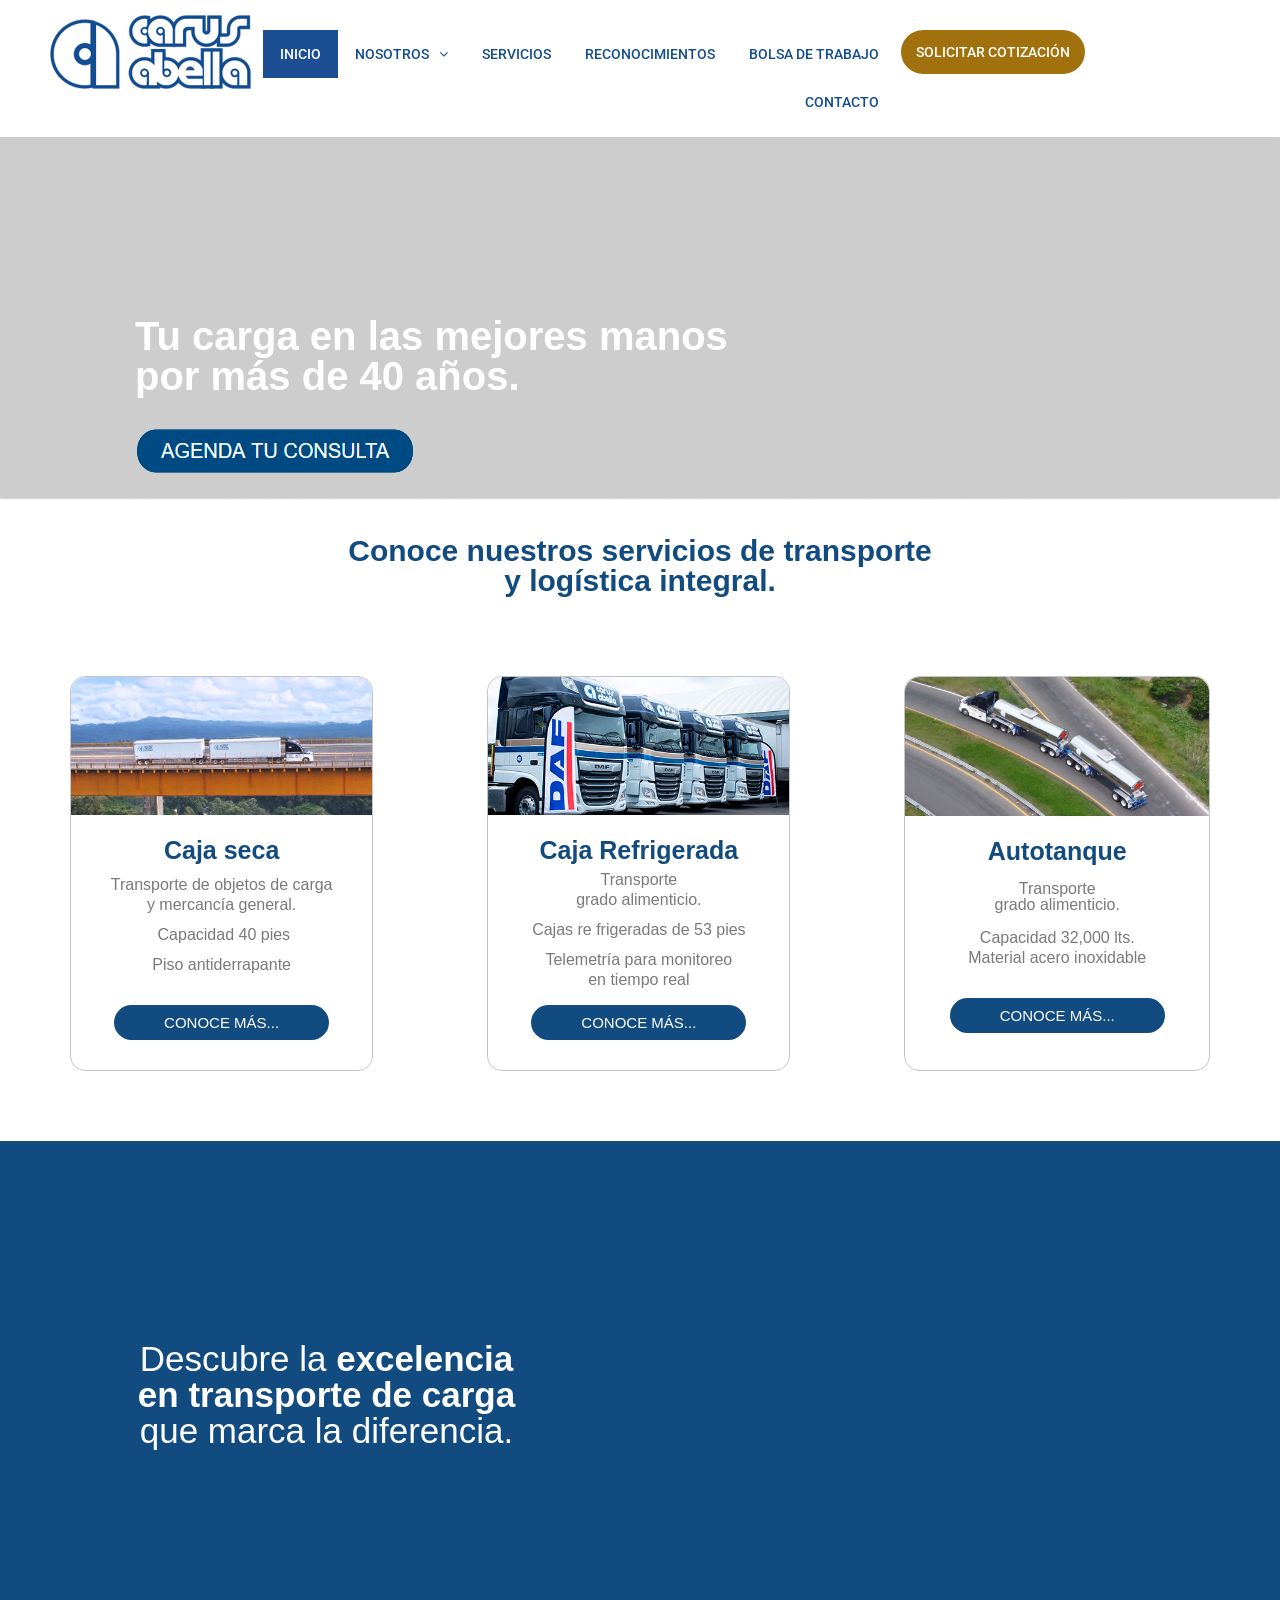
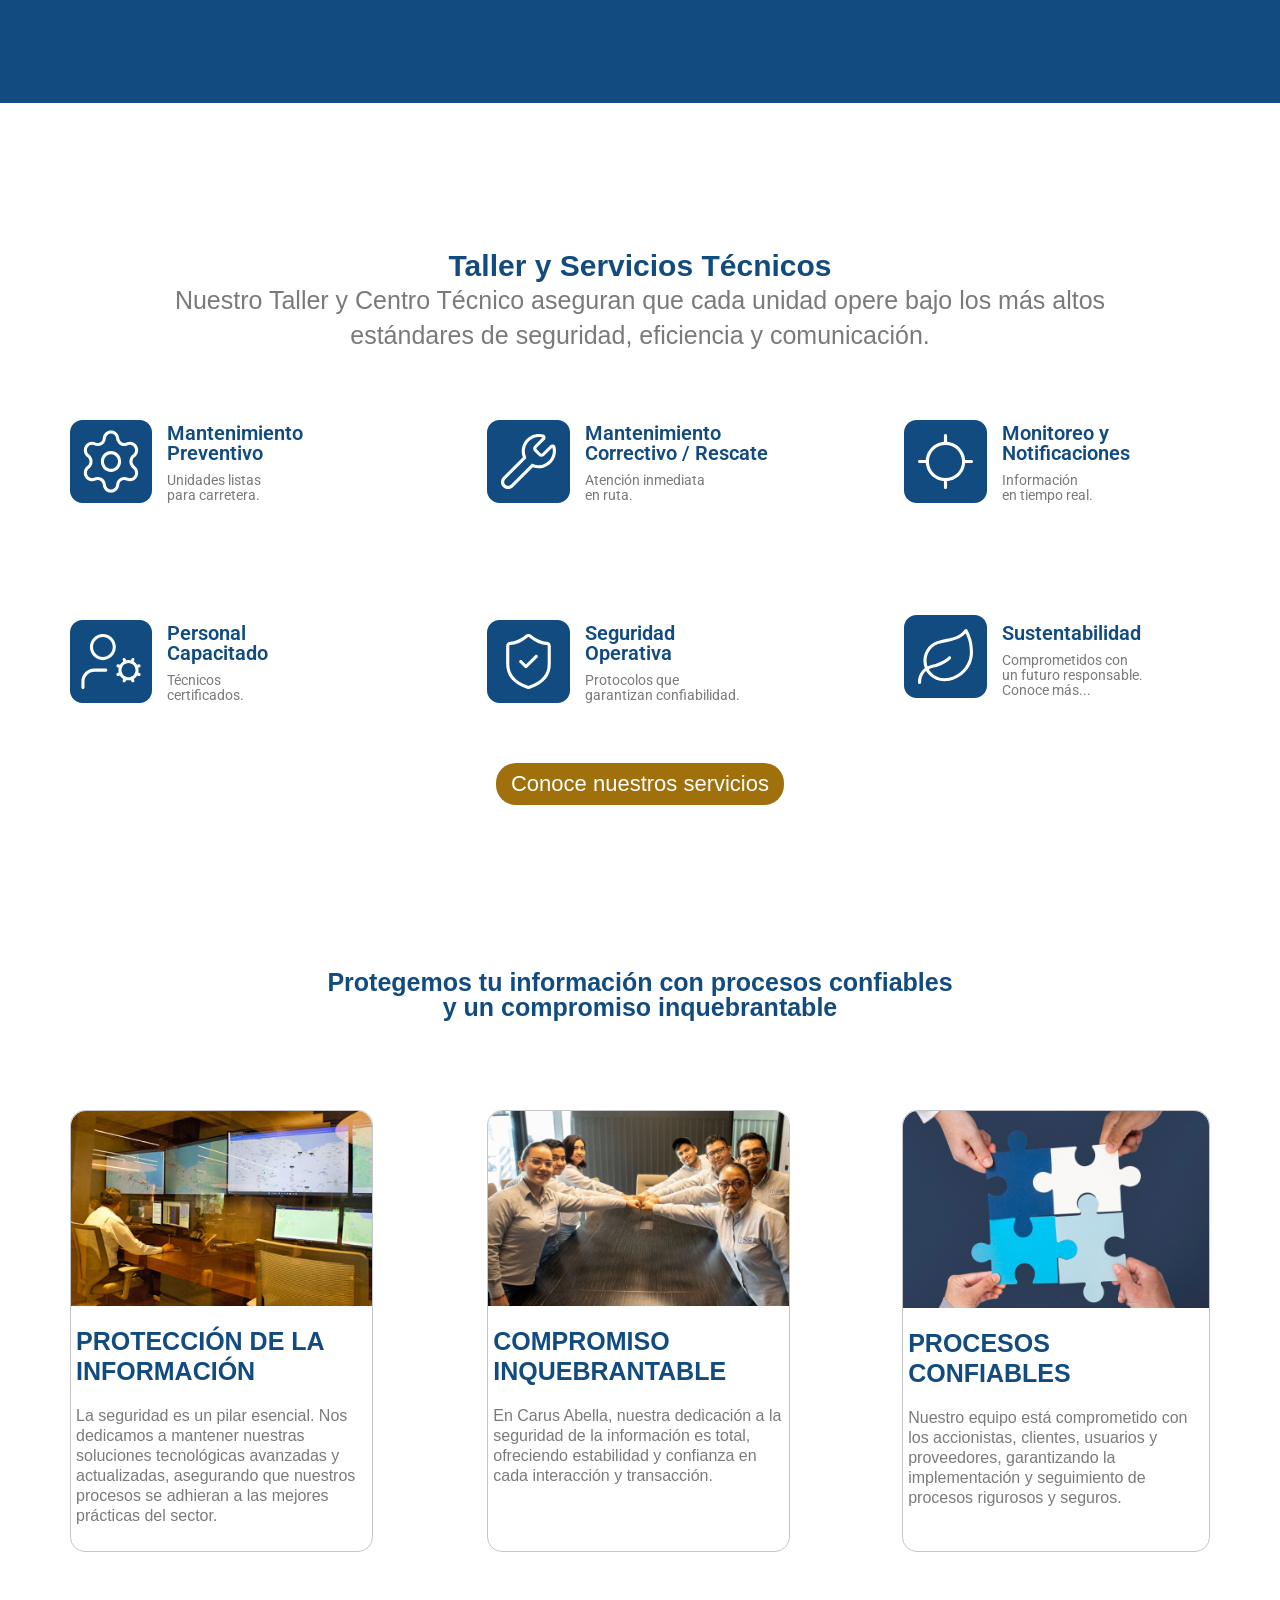
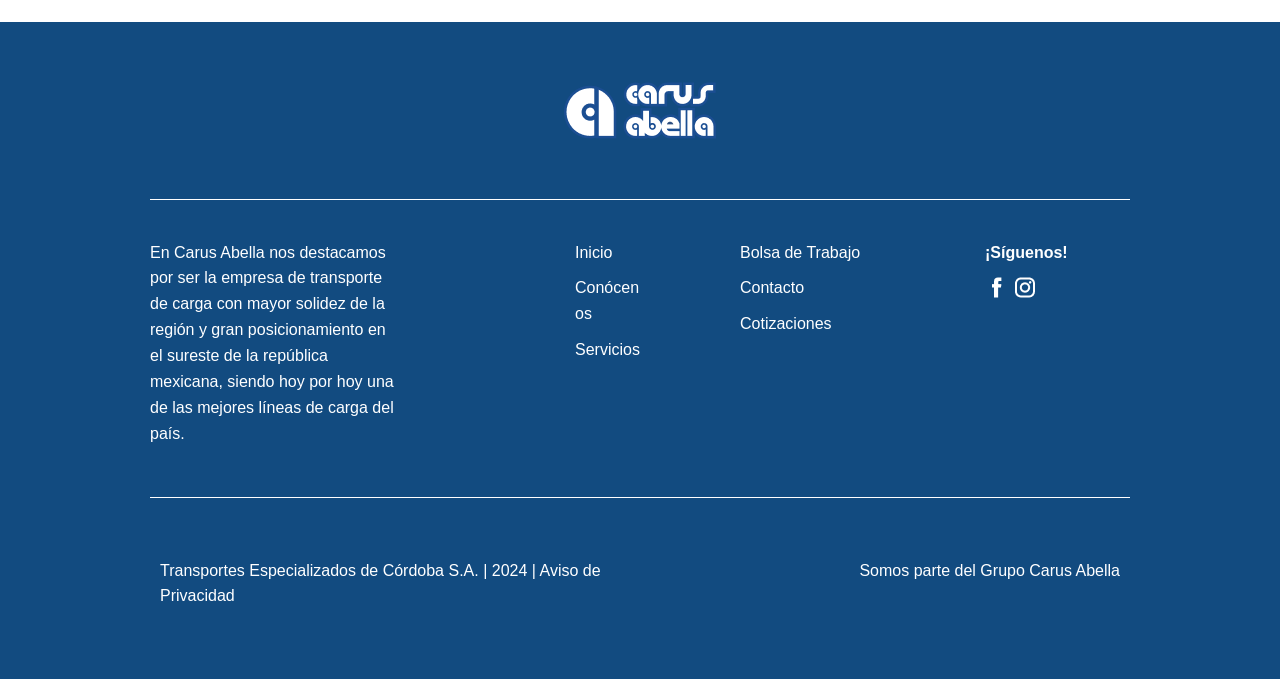
==== commit 01e9be78: "Update index.html" ====
--- a/index.html
+++ b/index.html
@@ -1469,7 +1469,7 @@
 			<div class="elementor-widget-wrap elementor-element-populated">
 						<div class="elementor-element elementor-element-25a50c1 elementor-widget elementor-widget-text-editor" data-id="25a50c1" data-element_type="widget" data-e-type="widget" data-widget_type="text-editor.default">
 				<div class="elementor-widget-container">
-									<p><span data-metadata="&lt;!--(figmeta)eyJmaWxlS2V5IjoibFMwV3VLbTRpd1VkMXgxck9UdWwyeSIsInBhc3RlSUQiOjM4MzUyMTYyOCwiZGF0YVR5cGUiOiJzY2VuZSJ9Cg==(/figmeta)--&gt;"></span><span data-metadata="&lt;!--(figmeta)eyJmaWxlS2V5IjoibFMwV3VLbTRpd1VkMXgxck9UdWwyeSIsInBhc3RlSUQiOjM2NjkwMDM0MCwiZGF0YVR5cGUiOiJzY2VuZSJ9Cg==(/figmeta)--&gt;"></span><span data-buffer="&lt;!--(figma)ZmlnLWtpd2lBAAAAmkkAALW9C5hkSVXgH3FvZj26+jHvFzPDa3iIiPNieIhIVuatquzO1+TNrJ4ZdZKsyltdSWdllnmzerpZ10VERERERERERP6IiC4iIiIiIiIiIiIiIiIqIsuyLMuyrMu6LPv/nYi4j6zuYd1vv+VjOiJOnDhx4sSJEydORN76mFeP4rh/[base64]/QblKhmhVTLxSs/jyGygCQqjTLXeGbrC6XGpulkJy33m52W2T8tXapLniF1WazFpQavWYLUXaqzQbA4iaDbLbJLTBCSRdrVUN2KajVqq1QssuIo8O4jaYdaQfr3Vqp3Ws1a/[base64]/WTL3XdhJdmAfXgjWBLgaN9V6lhLBKpvMlKbMIu1JYlsJa1VA9YvLNWiWQWV3psByD+5pmmEdb7aASrKGAlV6r3SwHoajyMWYoqEn98UTVe2HV8XgiBdW7tU61ZYCX1UuNLsu42miZibh8I7inZHX1ivJGsNk22StbNHPgq5oM22ZFn4Sza1q1rnR/bamN3JNhXmdLiSyuD7v1Orz0TnYbzLMhcINR14eErSAob/[base64]/FFnps5O2g07ZCH6tKuPU6KvprWP11g92dqJtx3GhimFqs4+WWEBUqkq72cqKeq2JmWQm2VdWa11h0FstlU/Ng3xZv2WzGyw00agqygFYdVtYaFJda542GVjoWB5CNKLWK5daopmFrMSCapfNDlIUopVoezLtz4aTMW2SfYKemV/[base64]/0RzZ1lzM0tumyk4J3ssr2vVQ2HWevNaDobsvQE1mxRlWu62ux0mnVyXn1yEEflg2k8mSIPtoUSto8KVW43Q1ZatU1eB/[base64]/[base64]/Bg7RC7mxy/1O2IXhZypIqG1MmDeDbcuUDxQam0SmWc0M3Ank58W14NOqeth4CUoBPaWTSWFyDHk7B6X9DrNDE3RkBzAJSOSa7WW/j5lKQGHCuN1iQeyuSysQByjKvSKmLv2hORQTs9FSPNpsNJqdQCrFxqq/MictMHdkLt8Bg0KGOWLN3aSV5Opg6bYB0wOdFR1t22mbhVdmZSv1xrGte1gGvfS9xzysVuC8c26JnzRa/dbXSq5kS1wCqrVMXNMQqwmG/Ww5MXnKUq/E77OXYu4wCCTTBdqtIaLPWEHhsXZV1vcvDHcSXv2byt8Gm1IQ4a+YKtwNUQtKItGb9+ASx8aOM2L7phL1VwNkmXqTsV3Js0O0Jxs2mPZivk7eA2zAQfTcssQ8rHbBeJNh23RQ6Tm9L6RGfaH9t5tiO8ge2YQ0Snx/[base64]/ONt8Y/f55+CdVlofJ6SvsA/XhsQ2BngAf7xd/mnYCiFs8k+DbYlr56p9L4z3SDYrgRhsz9Vnr8tRcExGYG9s6C8XAO/3p9Nh+eVXti79VbKeu/W20i8vVtvJ/H3bhNgYe82ARb3bhPgQqs/xa5Xx4OIdt6Zg+FA3Z/jYkV59vRB5bn+6CCijT4wJ5EblbeGWBv9vUhpf6e/NxxdAF/HsuOTEc5m8fZ0uD+j5AsuPA/7NDnYi6bD7bXhmYMpc8Ee707cCj1FAchoAhUmtkredDPfNNzvb7MK5toSucDtEKtnypqQiDukXoLAmmiDDDBPActLLMLk8crQf6MQ+dbl/[base64]/IpHhugs6S0ccqT/R63hipM+esOmj9mw/T62Y8vfdLdNH9ey6TfLwY308bW1VSl/S7Nl0ie0Oyb91pZtf2vrVEPkdFsNu0V6O6nweUe7U5PynaRSfmJptb1JeldpdVPKTyIVvp+8aek8ZROGSJ+6Wjst8/NtpIL3NFLB+/bSqQ0Zx9PLJ82B9DvKa2ZBPaPcMuVSudsWvFV8DCmXsaqSVtYs/YCYovCzRno76TrpHaQbdCv9VUmF/skNOx56Wxd+ahvNk6I3+NPGMWpU8WBImydbT3oyaetk68lC5+6TrafcSto+2br1TtKwdrIu7TpEqwW/y3Yq87IpXhXpaVLh4576qbrA723UjD94X6N7qkP6new8wtd3kYak372JwEnvb4UdgfdIBf7M9qm2lPvt1oakW+3uqsz7dog7TjroWD6iTsOclHaYJpm/M5tE6Eh3N239cNOO+1mbp4y+nN1sd9qkI9LbSffCEAuu1JhUyhPSO0j3Se8k/R7SJ5JOSe8ijUmfRDojFTkdkD6F9FwYYvuVeoBU6J0nFXoXSIXes0mF3r8iFXrfSyr0/jWp0Ps+UqH3b0iF3nN0GN4uBL9flzcNh8+VjJD8AckIzedJRoj+oGSE6vMlI2R/SDJC9wWSEcI/LBmh/EIyhtUfkYxQfpFkhPKPSkYov1gyQvnHJCOUXyIZofzjkhHKL5WMUP4JyQjll5ExPP+kZITyyyUjlH9KMkL5FZIRyj8tGaH8SskI5Z+RjFB+lWSE8s9KRii/mswdQvnnJCOUXyMZofzzkhHKr5WMUP7/JCOUXycZofwLkhHKr5eMUP5FyQjlN5C5Uyj/kmSE8hslI5R/WTJC+VckI5T/rWSE8pskI5R/VTJC+c2SEcq/Jhmh/BYyTxTKvy4ZofxWyQjl35CMUH6bZITyb0pGKL9dMkL5tyQjlN8hGaH825IRyu8kc5dQ/h3JCOV3SUYo/65khPK7JSOUf08yQvk9khHKvy8ZofxeyQjlP5CMUH4fmScJ5T+UjFB+v2SE8h9JRih/QDJC+Y8lI5Q/KBmh/CeSEcofkoxQ/lPJCOUPk3myUP4zyQjlj0hGKP+5ZITyRyUjlP9CMkL5Y5IRyn8pGaH8cckI5b+SjFD+BBljov5aMkL5k5IRyn8jGaH8KckI5b+VjFD+O8kI5b+XjFD+tGSE8j9IRih/Rh+OUuGizdiu1Z1KJ66aJ85svb+/L86S9namkz1x72YT/vVWR5MtpfXWhVkUK1/b8JjyfC5Kd6U8Fs8OP27Qn/UN7qLyN4eDaKI8L8GJ7+hOR4LU6sezKJwcTLch4cVTvDscFHEHp9sNCeXQISAO5WXxXkuDZxE1UXppJozjU8a7/cHkgZist4vbQsxhFx8Tr3UQzfrDEblCxHhjcUTwXs8Rk4iIjZFfmEV7JqpqqxbPDbc4GMPGModOkYvt1j0CUN6R/[base64]/2Js8alumhRZwcGS/qE+eMIr1IqyuIaZ8ZjjleSc+nh4PZLpxdOQfdsJ7sorpqW3rCWZajz9VGKFLY1deKU1xn3iooq/KKZ6MLal/pHaC14TghwEwLpDI8E8Gpz6mFknWlv1cVpOB85iIXIJSgPbRj9vz++WHc6Z+BCS3ZhkgQvU9Wmgmz286v3N7ty/EimsZg6LRkOqpWZPheLPnmuWhKkDfq9Jlr9S5P+yMT+TWBwC00gDuqEdzHbB+6eGZ0YX83Zt/QC4P0nilm19CLW5xPz37PwUQW8hu0vsyS2YQBUOB4aYfBpNJ5udbLO/3RaIsY3xoVsdrXR3ZRyimdnV2dnIfKq7VeoUTuDb4+OkvDxRyfp+60WFTHHDwapPI9PpqckTsGg9KZlJOxN3d24miGJVLL+sTeMIknpu0u36MEfdv7a7S+YsAx7Vw0qBkm3ujrKysWkMn5qB2mk5aek5aXSYvlPCctFtactIo78JIXzsLFslh0I4XGnASWHDwngeV/[base64]/0p0+Zkn2fUxoeMnklLKTSi2QMT0N0IEdce8/FsAlX8k47zYkshGzu3Q0hJiyrE6n6twwt7W5ORIx+bAv2y39t8QiQWAh5BHNlGQniP1hAWWxGTmZBFT43P4HnoBhT2geFqEihAeuvRWDY/JOT6muQp64M4WkML1sUpYRwXxiZUo3Ekhjs7zfHoQhuhn+uPDLZfsZpf3ds7mMnozN5k6XrzdCk4e+aV4jiaVQdwyfjRtekQnLdrrV1FAOgCBPpSFIXGDpt8dYCD6tq3ox1QztrahDhLy1SC6C2KZGX0fYEI+jtoy1qaMbjJwX51gG+rfDND5N/NGrKSpvAejccg2wdDovherRaSYmiov18TRc2T8pI1Pd9d6Kg/WHXS4YPUb7pOUYT/DUYTEYiwq4P/[base64]/Bt9fHcisiL/Vj9d6zHHRDZHdxoojob4tNMLYhA6k9CNBTQBcJTXCxjn/ck4Grv1tXgw3hnJdbXcOuZJLg3jblJlJLNs2S4n7et9jg6JVdxOoJaq3j/YGg3jXYhJx8JuZ9KJ+nu1jD3pxDvciV/lWCR2P1HrcCbDzmyVkGruhA/AKdbHIYuJwy+fY2HeCl2a7ubt/yLKbBz9UZibkaSJJW1fOinv2Ez0/yrhBN0yJwTjPLAd+FO20gM5ThSyo0KRJD0qLMT706g/[base64]/wT6TJLfoGFjFEz/DNiB+GUuB3Rhu6CUdtdyQc3NmL7DlEtE9ttIXEbBjSFsSN61WeslTwIvRS+govpIoqOdtpWBD5YuIMgOVRU1EFxt9TsJGhgZLFRulTcL25oZDcY/Ztm8ZdXja3BV4kva4TjEIvrvQNG8ICgHHa4lgQJnpFKsFRvKyFAQVttfN3Qfx5RZke607ept3AvBsy5DzOJYBA38kPtjZ4eoLizEUZ86wxqLcxumfiSMyIyCp/PjcGbEz5vDG/FOsVsy6+SqriFLzYCYOrBh+6jFxTAeOojgtlBfBWJsQ4QjNoy/s1tkY8BIOT2krnowOZpFz+zBy2/lRfUWrI47lzXXXpfKqa71GELhLyFLtdOnekIyumWONPP9JTMFdbJKcOZWHDU9XvT8+2AuxF0xErHD9nY0gUhFbaCjLAK/[base64]/HGCErPZ7XY009ErT7ZQLTnQIsTQ+gxSJZrED5IrecIyP3jaGnqJvN50a50TaHkyHcKgHw3h/1L9gFsOKeOemaHQf/lujAwIwrrd9U0CSNMNzJ+JBg7N2oC1T145GfY7Cu7ZBYd8AbYO9yEbeaOKmmizuVQVnyfpKhfrBaDaU3qPp2jAaDTbtVDBB2ywoZI8y6PyNvFeeMEA5tdT7EpZTainRD/dASQw2ieessm+NMLlCYoeLqYVekDa9uccEi2kHwXiwL8dFxBC5rGyksIHvup9M/hbX7JaTl3rKTxuTwVaMWtKK0eTQ7YqmGSgWVyQfkpN6/[base64]/zoGrneWqleNa/0jpmiuwk+bgqnk85PsFCDjJfLakEHTerJmzhWMJDLmTR26gxwhQW0ShX3wPJKC3Dv1a6yJcOV2/yubkpjc598TblZb6HeBn6tYSUZzXUXi155eibSfw2zn9WiFqP+ViTBI71vMeXY8VpCARlSPepLuFsiQaLjoRh0VbArSaUrSLs15SUryb8kBQI4xuxruXYQcuS92cTl/[base64]/vSGsH5qQgLDaRO7HDMZuW93JyPZQYktZH/J+7v9uNILSjPZCzwrn38hOQJ1Uj5uaJFeNJMZHAEBSe1oCePrQoUJbWgpwzjlj3rihqzAt6k5/l8lzfK1NSM942eek4e6HRX/Yqnf9rtzr9rXJKSRFgkrvE2rf6X9XnYvhbVbS5rOYiGcTjZmbltOZQq2Hiz5rJjMraidKz9GrC14WiU4PwsZesTJ5CfB9I8Zw+3ksoGldR91XLQQRrwz424KVbmBvu7iTdG/pc1MrmEK/Y8j4Weq8r8uud63IbLtBLYxCnaTEn9mH/IY3u3N3kWJ9rwgNWLQk0jY/eMDyL0/4qt9Fx9MhmPhtwjjS4k/X4S/2qXwCU2yEkBed7PTYED54RhKl6bVKRyMOBfTMDubJBWvCGtMCGBrOKXkgo5HmTgNybgHD+cVCwb1P+Wjg1wAFBQCHCpD9ppMDCLmNT8Sa5GGBbYh3Iwy5RA/zQHFY4E9uHcObLVx6DF6mVa/56+JIerKSpcvgelCVnBNiSqtPp72E6KLbtnEYnA/WxK5I3Ny9dfTDTAOLiZCnxcq2dDzUDn19W/Ipc2yAeqvjdfkenM91lwavRzGvgJrV7hImzz6vsSfZBEo6Ce7+R13EmyhXQfpPozScALMYmB+Jjbcmp2lZ8yi/pHfIdk5v4v5QBlWbPVH0eM5dsZ6V8lxKLUoV6BZ3u1Wp5v9LWMiki6Eu3E6rm+fiEOeA6MfGP1NU//iOdGLVJ4k1bfkxWtLZH5Ycd2whQ49kv/a263MC1JTKwdxRwfg7FMjBwDXpiE0IjY2IZmgD82zxrGjGslcTBi9Rxfv4gwD/HQ0jRaPdhyhH4tDayFEp1Tn9T6q3oORMDuU1r/s7HticswSQp2CPtJg5ps76qofs/by7a0t3vq6+YyOWQIOCFXJ3nbuMou0D8z7e/vykaAL7SsrjkEsognU2jypnVZXXsYZlFPzViLpRGDz/0O7LHqYZcA2wadtGaTlSO3VOpx6uEXAS1yV+BldjV1jXpEkrdVm1LMXYtdpx45D7Fop/FnkpvAsXpsVrLV3yUSarDfcTH/TUneVn23ISdK8kqtHpcUbN39TpM6DqpepdW/M5In7jDsjwkf7e1NxjWJSeF4Suzl38zV4lGdnx30OfxmGM9hFaYolSFLN5JxsMLyWN+fx7Kbq8grj/LcPApWSZ4sAP6BPDjEFWEJ3hdNJ1Q9L1/VOLCvke1L6Kn6wUtUOh1QM6LuF9dyXWbcIHVO/VC+uiwvlc+rF+Rh6b73bPXDmk0eM5YQH6tfsJipnfgAGH3GY69tb1Dv8cQxotzimI88DSGt/iwB15AP5T/nGHy+xtRLTOpv2T4Nd6w555f93TzI+DHv9NQ/eDJLXbbsmol+JXwsqj/WUsMGORpuswkfqn2RP5ucIeQxaI6bnTUcXuSI4dL6T3RSwZ3jXM2HdHpnrt7rq7/VYkqE2vt99dFMsQQUY9718wxrq8PBMOv2pwysYy//BfQ0ztq4hBv9QbtT61CHKF7nRYcvl3/Ij+0Vj3uos4FmIOsX5N79LLis1f6ncmVw1ti0RZuz4G/LngwtuayteBot06uA5bRgK789xj4RcliR1IK+g+Bo+p7oaFqwlc8YwB4GET0Zq2V9LFe0CKU9zgPwdpmkFlSRbDVu2kAqdVfMASzSmsCMGX2bp34n5y807VgY1pUXAW3TdWwOB8M0snVVvmxRNmLjzbinPMvqhnzZojQsyJhB9TB1U65oEe62EFaReoS6OS3YyrYtmx/93qIempVsdbiDi5N5Po/Oirb+PtvAggTjMXmAxfnOyPhYsfo7rb/Z5W1NLxNM2YVybz8Esog70u96NNmL5B7x61rfkQdYnDO25wQoWHfOgyzerryDYJ2jlpP9WrSDWc2kjoh/XOcR2iLoQxgvzTBWJ7PZZO8SVH7iMM6lCL0sQ8pqhrKl7qPsLGV07icP43Qm+BLUZigvN0EQnG5Wb8wmwagRv1lpPyVHh9LWoYD+c72tiXg1jG/DeCjAfs7BLLcp+DUOLENMgT/vgGZMKfS1Dsrkcl5A0WXJvN4B6coqLcP+RQezXaXgNziwdJUCf8kBTVcp9I0OGpr5tWDsb14ov+ztssVZFyKVyUzdrG68FNyqRiuW34qKkVGrij3AFWzls0xZxsUOAQ9n82WLMjKgVn8gew0oe/myRaFDQGVmAtNjFqlaU+cN8OSB/e3thrpgyra2oj6sTXEjZdsRpIM/s1UYc+P9ZBUfsRWEYvAHT6o/t0XrwlD+qC232A7xE8Lhs6XVSfWPc2DTf5XgUQxLn7VVecZtVUX9O1e1OxwNXNP16UR+G/Y5W+PYMlMI9N/PQa0SAP68BRsyhn4YjXYQzhcsPNnwaaJq6kc5rAFs485O4+g+mfrzTPqPWbD5MXBD/b4tOZ7dTNHTe7294ZhBR+r9BfUHssknhffNtTBcoCMcbWaqpf7SkwN3xCZ0DjqGT/rlvhb3QL+cS4BwjOKv9/dYaP2prL6Pe2iXu2OWs7g5AvyIrFZ73RvKxUda8aKsYhUmzmRGELv4ozojZRyNT2v10zlYh1bcXb8yB6pk19g/owllwrTBuge3M8Nq4UpE03NRaO54YPo3OKIQrzSOjcFvE2rJQPKD5xX1mxmvRAyRAXOt3q5ZScmVb4cq1VG/netKAleTA1GBd+Yx630K/GcM1u9oCklNbgTvkggSl0SmzBbMvI/6cpH57lwHoXnrG6KBs5J5HywW6E8zVqsZ6Vi91defzqrMVCAhE7ZU7/LVf9f23sf46S/y9AddWeKiuEr2cujFnv7rRDYSeYCGepmnvpzBAqIBQP5LBqkxUhM0UK/yuExN4aY1+zKb9H/NoLS3sH/KYGVUkskyrMbq5Z7+n1md+Gvp7ckrPfW/clUMU73aU//V66ch7hjPTv9nbw/1wKcU7zHGDuvn+AQKDn0g6qj6z9pAu+iLsyTL6r8xL+ZMc4lHb2/VbMIPWr3JyoUD9RJPfcQbswgOPcV7i1ZfgvlBxF3q9tkaO+ABzqd6la9+wBvh8KK454bRAwb3Qz5iMMw5P5Y1qRm+88/LCEyGlm5VP8Pd8yCatFChLZYaBwICjbHEVA25D/rq3yZt6SYm4ChL7p8K6sveAya6LS8BiQggxEh9wFM/ngOX7fdGFrk8s8CKlUB4sDWbRsnnSN7vqZ9w9eX+NkeqEgRjZkm92UNhbE11vH8wS69dX+Krn3UV4gNwychCfLWDbEzOYeKMWr2POKQ3jE8beMjGcFbkzqh/ARHJAkEMjo24ObZopjkon3Pk6tGsPxBRvNRXz3ew4JzIUL3Y1z/kIC3cDraeC/VofGB3g1f6+oddpWFetKfBHBoNeoWvftw3StCePJDY85gApHqrZ8AYu4O98VzNb9gaGliVw4v08LQN0KKflj3OgH+TSKZb4NgzOZww8TtD80xCZum/XFTfYslxFNvnQJkgfcUjmuWe7X1IM/5YEMP9CNs+bUxEs1bUD/rm9Rpm+4Na/Q/PoHQEYqh8WKv/mYMRE2PDVc+3lDrR3j7hMglQunuUH/YHQwmR7MENEq4O2Av+A1cgcjpsTyYzip93xUQ0tPoCl9ymVc3UyAMEw/M/eeqLSZUjaDbHr3rqPyVw26TVP4ixuf/sqS+hLi0WV2Uoy0L04GtWVEQAgvHB3hrGA+VUr/bV/7D2mQoZalLxGl99P9E1dk30/ojJWHfn6X3zUZcxax6qx7OSrV6V1Wc3uiANnZ24CGiRy5GJLDOnZjE37UOWyy+GWvQgxqBWsX1T8y4YW3XdPMSi1faGjKc2JAHlehJXstX1GRrcQWfOsjmA8JB82aI0t1iNc99DerS65TDMot7DKkPh8p4nHumjLoZa9HuJRwy4JzDfDaI/9QT1+EMgi/hMK4SQOAiwmM1Cf8s8yOKhdwTMzCTE4vI8VT1hHmLRtkZGQSQKHqt/1vpbc2WLsW1ffIsOELBXt2ZFWz/YQc3Q/PgsESkzh0xVfBHQImMWTd+TNeZAKzaitGgRztmxrCJ1qxdJe7AfkEgni/JrWr9QIzmjm6IF1L1Yx8aryT63cJ/6OfYUOUaFeyytXUTDpL7G4RFfiQlubKnXa9tjR4QTh5vrkoHgrzpEJop52sYZDM0W8F3sVtsZDO4h8uvclXKraxzFaTROFtcK+6Klklr253vqHbrv3sO8wFO/n+yaNnIs4JqZgU23ZxbVe/WYtgTvKJp1/2Wt/sDEhUeHHgF+Xqv3JRXivIjxSxDg8g+Tuky6VZEiIxGEL2j1/osxStlTuy9p9UcGAeUwBu1+9RdGFn38nCmXUSJHd8Mmh7XSGJ9WJkB26E9a374MTbpEbjIfJ9XfZATkOksoPAiBT+mz0QWiemfOINn3+IQYzk3wRgPZqlq7U8K+yPsftHAqmysRn93VaGcyxWslaCgDvF//B3ftUcOpiNULPf0f9YzpliCgSF69zlf/iQmB0d0mlyKsUxjFj5lgF4mIkoeRH8QniWfZGeMFBMy2ooEh8AEfR5H45m49wgAb0OsL+D0oBfMsswx7TpPYgX7Si4fsERwFk8uFVn8cjWS4r/L624zEBNU2OvWaLI8PFNSbPInytbE46oMF9as5pJp7JvFm75ygADHdv7Og3pJCylidgz1GJq74Prdj6tfTOjn+rl4IcQio+ahHeDOpERiVsXpXQb89D2VTfL9Wv5WC2hHRB3TZKOMbCwROkxphxVyBxerdBfXbKbzDLI8bmAoY/1QKDbcn+2C+t6D/nq2GLfkCKnKeM5b6rGceQYTmdolFr57HxbV7N/lWT/2ov4WOMS2bCSWYHAiT/907VAP4ZUV2RC6dWJ/WZgTn2VgGUssEfL8/xWwk6KdQ9xWulsQmT3Z2QmbwIBZJfbag/r0HC7RLlpqAP+OpP3TgxMES8Oc93MG9ITuzIFoq6kMF9UfwkbvFpvsPeGgQGzrO6Fs89cfIgdMhXtgOzoT6aEH9hWf1FG0yKs143qPVx7xtsUFtGwPPjOHHC+oTKKGBWidhRf21N5hsE44n6p6n/bGC+htoc3nEJOTfhsQon/609XZKkD1nfR7u+KxwPmNUszSbTYdbhKDw0wrqH80ozHyaoXyuoP4j7vYeXlj6pY/vw5FJQO7LHs/R6r8hEfSJC7SYnphHxf2EP4h2+gej2VwFI78fV3Wah/F/sxdyU44zjW8UCtdMmP3Bg4gAMyRy/gl/y9lm9r+CepnfHwawHA3Ely0z3Wfw37hXbxD7FkO0qH/Sb1+yK8+bDWcIcEVhQjD76bWqt0nf2QnE8/tswvsU6V7vRRiK2kQ+p6M8Dk6GKb8uUBEyBNSyPCJW/K9V6obytER3muvyHkXgvQTo1e1H0vxuw+UKDk2KvRRaNB/5Xmu2T9v3MwumvFoqn3KARQMwrxGX8Ljx782RwZ44vAWUhOjTEAeMoKbWsbHUGSD/s2DkvpZiIydGVgAW5ppYaHEYN20zW16w/Vbc1jh3nPJQFiweoQF5C8L2YTYUsl7uOaastexHKh/0tJ6vDKi5AKmzRnOzx6HJcq+49ZrR+DA0DtUGVEHEH6MpRkdgAlIZjhjf1KhZjI94yt+cg6hH1quhPDBC3urwa0AtX09eb8s3yLNHeV4GrDYq9nmdn7wrTB73FezTvKxV0QLcU77k2b98yDsHtW/[base64]/c3ZI82Hmlr3XvRhtcMvQh8hj+Syjm5JdFccgtRbyFbJx3KrJI8SUM9SSRcDUJYv+3K6XgQb0P3KK5OzOz4Nc7Q/Ae25uoAKIcqqnuHo7an3FYSeW8odoUowgc2N0EF+b85IfgqSD4oXgCTkhwO4yp5MX0Ra3ELQc2Q/fRFZhxOAkJGMAWImvZJxE1quA9BypD4LqYvqAyozMvuuQjizqNVZtGdcIuW5R4pqtWa/hO+I5X2SrLMvpJ3l6gMqs84ESNQh6SnBY18Y940XZx/xfg4MTuDY8AYzZubVnxET5kyOF/AlTxXOEV8xhS97qrh3ELP3S+krnlqwpDspuqdnkq9F4zNccWBjLcJmQsHjJDDDt2UjyGrrKUk2jAleT0WYi2Fq1oFanZ1ceZV8kCSNq4jU7BPOjv2Un3Z4+SCLTn4eMid/h2gJuqiLkIOIutesfFQ49yqoHe0orzhGRnYzgH1cHHhlHTx7src1jNbwV8RtaFjx+tv55o204dcRaf63CcXypfFUITPWKm+stfwGql2tsJ/0QvO3F3qwAfPVxkbQrmJdqrWatSm2wp/rIXvepLxCMgS3GJ/nm11w0xTYEv1RdKa/fcHt7p0oeyFTmKNZEeEsWyGP7fCJVSHr/sjSgvDhl5GFfTNHrnlV2hZnMqnP99VCXkCL+1N5dceZzNCK1Qt8tZTncnmOFwv2fAn22Dy2awbrtvBKbX8uZEso+1zjjjAgv7AznwMzYifRye/bEDHbQaMc9ORHZwDmW7cOMYo+s1zlJGOKK1oP3eFRfrzpoC/0tVfNgeeJQGMmPL3IV3KqRm7fALkjmMqTV8wsC+NtKPjFp5QP1Au/2rprgRzFcTTsB1/dl2OV+fEfqZZh94IKqmR/B+KVOmyCG0EFrQJFvoOb/MkUqcaj6bJFSk/[base64]/aBE+tncRc9A7iEiWOj5E58ssd2yXRqWX14D3PXQeqyzr2tICy3q+ZrfarckgnX7iN2XjkU8+qfLG2WUpyCRE5IiydDMz8Lxmu+W0CLrXs7Gwa4tC7meTk04CPh6apxjFdONeUHAuSOtruhQI6tlsznGI9z7JKPQxu5najK6YM4ZDDOgucYU/vyP6msoHFJJbsZibHGJaJ78tHqB30rzETvOyBysuZUVrwn01sjCiWEMbgjsmgt1LYOCGbYW7zXY3aH7FV4SyL95D2o/H4japjTLKXCatZAFYwHa5Wj28gKOj1msJX1avarib7lYWxPOt6REVlD5lcwKrEcFrG+RXXkEiywIUv8Jg1PcOZngG/y1fJgHvRm9GoeJBLFyLzFV4XB5IExmy0OYdpZER2MkUU03r6QQRdEPIh5OmvaqG9RLcovAaax4b+5U6MenVuqZDuSVNiB6XkGhCcttWasqmiUAXEoJ65EPDoVYALxjA92d7dpjJO/EZSoJlcILyUNlXy5XdXMxxV123yjFA9jHs2z1cpW46nkq520sO51+8F1UFRwT5rPfo4umEkg2CsOZd/[base64]/1KQZ0wc+iE+V5PXQY5132b3mc2xJZwzF0hVnPcnY6q40b0AGcxQFfMk1Zv99WV8yCz4Jm9q0xn4dnhfmciIka+V6eg1QulPXPUWFbXIEI756hAQV+bFjMdeYevrzvEqpVCjtfrDyFUE+0/F6WOoFwJ3DDPbQimOUM/ZB6enqRvnIeDf8r4ejelyhmCIcHLlnlDQiTL7fGH4pf7Ca84Qm4BViLzFEgVTwX3Jr/EY8841cDNydwMsUz6ntXmPT08R/JeK7yTxGeT7eB7EBKhVIArR5UldTa6IFu/PLRieRio6+vdGKINmLZvoD3vwPwG0fwWgsF6daQEj9aY0lX+b8A0W/f2Kl0xe4lnaJHFLEljvWfL0aCLJlcH0PVS0OqFFOjvECE/ZYRYiG1H7/M5viaoFrGKLE+I1XHQhICFLwZsvfa2yDvmxhBPt7sml4aQ/Vny2NpWFB6Qtw/oXHHXRs0xa5EQ6iAR6hdT/Ko83HYvtJd2WLdoZR4mDt05VotcTx7hYvnMEHWVLY/yCoLPTfxR08OmNepGAMfQGPdyxvMPzKiAyvkbLQpdXFZAnFFAzMYOyK8xb9iK9CmPt3RgxqaTQYuzk7BGqD/PSuGS4yteYnwL85inndwOCyiR4tIm7Mi1I27Udn98rh/LzV7kHtCyG+1zsztybLMIPVOuRLJgTZDbNlq3Wlioy98hYgfdtsHqxytt6w3R2mS7b8azpbwcOGQ/ZbXb798NDlO0lDbMe6Y2hpXmixzvuSY5SxACHGIG+2b9QjU8ZFvMayuouGvo1PR6HSaepYVrfo4FJVcR5ldM5Fy/ency45Zj5opezLnQ5RMbkDa2s1mc2JLD+kYEmGdrgKqJqZuMXV3BNVvF8O9zzJ1VB/Irp2LaZ5hZtJJpaHs3v1vGx17D30QXO5P9vQle3zYXB6KR8IOty1lDYCjcPMxQQvWm7h4zgYtFxe3mqHYJJqTy/[base64]/[base64]/KkjJPkJDMvqGCwOQJ8BnmVH6PwUab6DY2PJTJIdYtP2hlBceGsUTi5jf5idJZ6upzKNXF4BAy3Od/[base64]/19YqdiWST5tLMl28Vu52laXUhVh/39TG6msLtijpupjbB2bD2ggVzYg7eSkxzVWYyZ2E4LTmUhHxFJgDLe/k+pUy3YvVVX1+xnZvMf+aUdG5u2r7mq6uwDqenhP+Q3dXyFfI1ziohSoGuaXVNznIlFjBWn/f1tTP0wE3sF3x1nRTDVIpf9NX16aSUzIYUMlE37Ey2D+LmuAOya8uRZzed/+cUOOgkwwuzfbJkqFaE40/6+qZzw0tsln/n65u3R0OmBzGtqIearqAij0WqAwT3sEtRlp05R/1Tvn54f15rv+6rR0SX3C8/7etH9mmLuKSTODBYQjXFo9tb0gl0eMEokuOEZR0LBZdWMXR/PBlfEKXsJiC7I1cg42PsOD7Gtmv8lwY1IoODOKFkkfF075enHFJj7sze6YkvGZnP4e7v3n0QTS/kYu1zR6tGhwAYl8W9lv07iLpV666bkNhhCopdCudEjgoNeoVBDpr7GFlM3lZC/QUF5UutZTBOtc7TWyMWmYnKOMvIIrbyxi1GVKiQZz+j17XHCtEgd4O4hN9jb+MwtzPg7WjP7k/2IhDJcwgCbor+jJwIc1EV6GhVvLMijrdcIi4STuzHszaLmskZhEA7YDOwvX3TeDEG1JUPfHL+qme3kFjTjAUayOoCic6lATnMzzemjHsSzib7nKogUWwxuaiEvFTf4whnx+/NmbhhXJZlSIBXWqQumZPJPO44o/Iy4ldlsypWp5P+YBumuN+dw96el/uLaTGD16l6CdO3n/SjXl5gX0n0upUH2ytf9dKCWqhDGFlgnwULvdH5rjxsk8mYZzZOK+SrDGYNJOXnFnRxKLSFoUuumecV1MOEQmiU3AGfX1C3GLVSL9B6QXKr/Rjraffhm+VKsz9ydnzRPrVUBbUUS2g5xMe2NctJuSP8P10dScplvCA4MOBnqBXzdJGxFNVRk3VqTCDMFNfS2MJx23Grf2GE/AGciOdWktzVv7CgL5Px2JFk6+RFBXX5DpQ27amdYVxhqFfRPpYe++yF5sEsFvmMt0fsQcTpZHNHQa40iC3mwti+q1AfYotY+BE+wag7Hoj93D6rXlnQ1xhQO8qBrt1KlCVWryjo66bRtjXmYfQ9BxFq6O4cFtX1pp/VKbq5yzGEKMoaDNuh32DqAsJoXJeI3N7qqYfsywHqwni7xORizkC7Mf1ECBfPkTljigm7CQd9dkHe61btPXENlhjBQ7dHw/0t+aleut20ozP8y35X0A+HOyTpzAoGUKb/VQX1CBzHdrTPJoOQynYuIfbI4BLo9tjnJuOQkTpckz5k8ETjLCzFzqm5hcXq1QVdkC8Gl+RXErmuOd6fYeBMVfK5PEhWhjs75d0DiZCtZKQwH1pbR3hBeQP7zcQG1awkvB7j61eFUsHmnWYXbanKIFlbqCTDX9gW6nHJ/LobwXR20RMB0cXiFoFfUTQktTFkNU63dy/QhV7avxi2fCnkdQYkM3lk/9LwFRlfsjC8hTFDSEYISbtHyGJmjE4OsXpNQftSXJX+BK2wJbmW6aExT6G4fynoQjt50m10UnnuL1tWeiRm11PJ34rXKWpFlqNHHJH8ho1N6WlSaei8roBL3LdOhWAboDoq7wSCkuygaq3WLMk+q8OO/I1Jcl6pVi2Zm05zk0xGPhvaDsLQXkEX6+YefCH/hmPRvvGStxuUluTqMnn2sVxtbEJRsI40mpWgt1YNahX5op/pZCVhrx3ZkEjG5tI3ZjPlzvJTzPOzMMfPYp6fpaTD0tjeg6LGD/LmYkV5O6iBK3GK65vLGu5vCsaNt/BnqmJ0fn+K5Wa5W9Cb2XT23EsJ9dYCO7Z7QW0h7+EmcIfVHooVt6C3FdSydCyjt5BXcgMyRknM4i1JxxbOVdFKkPaHR8gawQqrK+XRZPpKwP2xdFuUP5Asf+nWPtGz16zm5ULLPObzK1XRLXKF4O5uqSbTUmw0O/JX580HIBdqTH6vs2GmYjEt9JrtFGVpvR2grm1TQXk5X84jHimZY9OKmbqj9EJyzE5qdU24OU6rhv0j2Sfg13wIsldrNk+ZhyCXNQL3SeXLq3DR7nY2BPOKTCIsiCgtpOJ5U0HJz3AcuDQ9cyA7t7lUSRdIPZkxc0fA7NvrcHCyRQQOPqCBx+othewt4loyn/[base64]/[base64]/RHm2zYnLDcAsHv1PI8Rn5YpOrJY4NSu1Mtm9HpECHQIVmvUdok8Uvu++2FDfmTcMWN2/l3YeMO/l3cuJN/lzbkz8Atb9zFv0c2JAgj87WSvnQ4utZsIgVyxzCHmL2Q7HHBObEh0MvYx0gun3socYV5NHdlV/69iqXRJb26Jn8X85qKwK6tdPj3uoqM+Pq16nrX0LiBXLnUcgN4SJ0zKumN2FKSm2SnuTmo8+9DRRmM7B8W1lEsMg8Xrh7BjAudR97NP7dU1qT1o0qrq8Lmo92To8e0pefHtmUA3+T2r8fJX2cn/eYyhpH08UwcybeEJfMnW59walX4/FZ2AJJbQyOg22QwtwvgDhncne7Pfz5x1fz1z7tWKzIzTwpbxnQ/2bDwlNMmeWqrWu7YAX9b2Oy2zSdMn1aty3i+nbCYjPDptdJqIOP6jmqjZf46/DNWu52OkUvJvkMjtyr8u4cqLNBOMnkV8laGgaymEvsG+bVmt2NprWO32EzMTG7UwRG2qsaJsH8u4WQtWLfv/U7JNiZDqYkutycYY/XMRO8aWEGSO0utlrmltX3evFpqYBLIlcVS1gLmHx5E+BVnOKqNNSEQuNGuuZleR2Xl8/6WzgYBQpurhkGpbf5q7sn8W71jmd4/lHXfrTdSpX0k0Q4CHI7SLZWq/KSgaXh4dCX76P9jEok9Xlra5fwtdiae4OR6q6SolfB5G+6jcHE7e6z0+kRUP/+3JJ7Ubp4meTJJQvgp5IW24eqpHXkvSebpHdywVaNkpXRedXkjKJ/[base64]/J6n4cgnVjVXr1Q7+h9PQgHpRHUX9sPsGqU8fLuoQRvop4Mh/Bk8lXBcDxYdKPJu8IXI7REomrTzg1DonEHQ5g+GU5X7TcDyaV5/7eh8r+3gcFXSGYLG7sPLKPPSyVxXpc4s+EUPLKl/wBJ66ktZDK/Oqo07S/M6KsTUYgUgPAK2Fe059hZueo4tw5KqbevSHH/zt0khqOXb5IANQglqbTviO0ootzPYi3Z/xO+ZMx6ZEQ9WP2yejEr/KqZkp9W5O8iixcRAuXcibkPomje870+AlcyTm0mKnLzeqnmdWL6gMqmVqvnwAZpqP3Keht9Iln5X7Im6AnmrCbrzfx8I08hBY5Bj4DAwExK+PnuuhqlJRpIDc/XwAnHvf3411ub9TnOdkEKYYD02pHYnEWeYyelnclBrEmWmm1TwI5uYZCGj5ik36RRmkVtIwUv4QUR3370/CsYUeq8od/[base64]//vHpxkUtYA+oQRjUfv1QvLarFpBMDtYc7rxAR7SJOJ1N+j3KfB0uP3sv6Qd6cDiJChGQKJcNjRtlciKEHct/D0b9kJq6zwYEfI8ZsVhu9zWog3ovXZLNoXwR2f1OmZ10pa/cLyavTnMkrWF10v5zwnHnzjb0jU6ghxZQtGZ3y5MaWJsIaqZfHQBAzQXouYj8wF0TePnrGRPssiHFVXnyc5vQ+kVdehwatvKWZG/fXWU+DlMfnMHGT2S7X5vLDYqGF7kQIKZGo+hraZmChUT7CrcSjhtzZ5jEWBJQiLKK0F7jx3I7gZGlD9CJjJDdb0lLHSStzvRP/SxDXRKv+JYih0bBE6bIW9m8l3QfqfsTV0rIiBmFnrzNpiUw1c2zadoS0aGfSuOPEqHyZo+yA/H+oQJcmzh43c/RfUiQonp+YQ6M0f8cjTEZamMk9hs0Xk6BFddAkhmjzTeZAvnqCXcl+xEqBYCN7ii3mcN6nsXISCJK406bUS78lkZouzjhwsxWNxTaghFy7IUF/j1XNYhtE5gMHm2afWlbFS1Ox1axcS+qcKTINKbaLdaU/ytyfcC1jnlNS8h5IHj/[base64]/K9ZCMvHTN0QeE+1raN1euL2hfhmEYYrnh7l/vqzVTG+KmMQL2KrqeOs9excUSW/BvYOf5/qxYAAO1Ze5xPVdff5+yZnxnGGJdxGWTcyaUZBoM5+9CNiigS1dNjMCNiRjPjVvwyuVO66CKRCSnllkuUS0QUKiQ9Ipc8pDuJkuj9ftc58zvzvJfe3veP96+3PqxlnbXXXnvd9/5Zlq20iju999wXdtmpalzGVFXUPn5Ij5Q7h98yNG3QyDsGpI5KzevWc/iQFqNVRVVpZ/SyUomquqqpalvW1tg3Qjb+XhnSxUujlIqKspSyVZQVfX1u/+FDs3IKVMiKeVgpFaviCPCfgAS10VZJEFXLUvifiqjaKsqO7p45MCs59c9WVSTqLS1njVRYbsvyOlx+U05BVl5O5pDkbjlDRidfl5kzIjNfhdRfFTbDgjI8FCVaUKhsdM+8zJz8Ybl5BVn5yTfkD8vqPyhzyKAHMwfk5icPyEq+buuqvAG5/TKTezTv2Dx5THKLlBZpAB1HDMrP5ffueYNGZPYfNCBzgHrRejmqz27btlIys1Oysgf0S03r1z8trXVK28y2/Qe0aJ3apkVaSkr/lv3apqe1bJuV3lLZqakt2qWmQsPE8firtmr0cHZ2tmrcNTenID8rLy+zQN2eNXD4kMw8FZCaFZOutv4nqidD62RPfQ/[base64]/PaCX8vUpZU9UZ6oG9JjQ2FGb5ikrBvTNqQE9NhQOu62oz0TVt3dAL+3rEwt60ciAXiY0dsNNccoqDXrfKQE9LhRuOrmXJ2fFyoBe1pcTDfqZvQE93j8X9el+OaCX8/UpY09Sv5YP6Amh8LSOycqKA31z3YBePjR2U0FF2n+S6t00oFfw7V8W9HQ3oFf0+SlnT6eAXsmnx4N+X/eAnhgK734